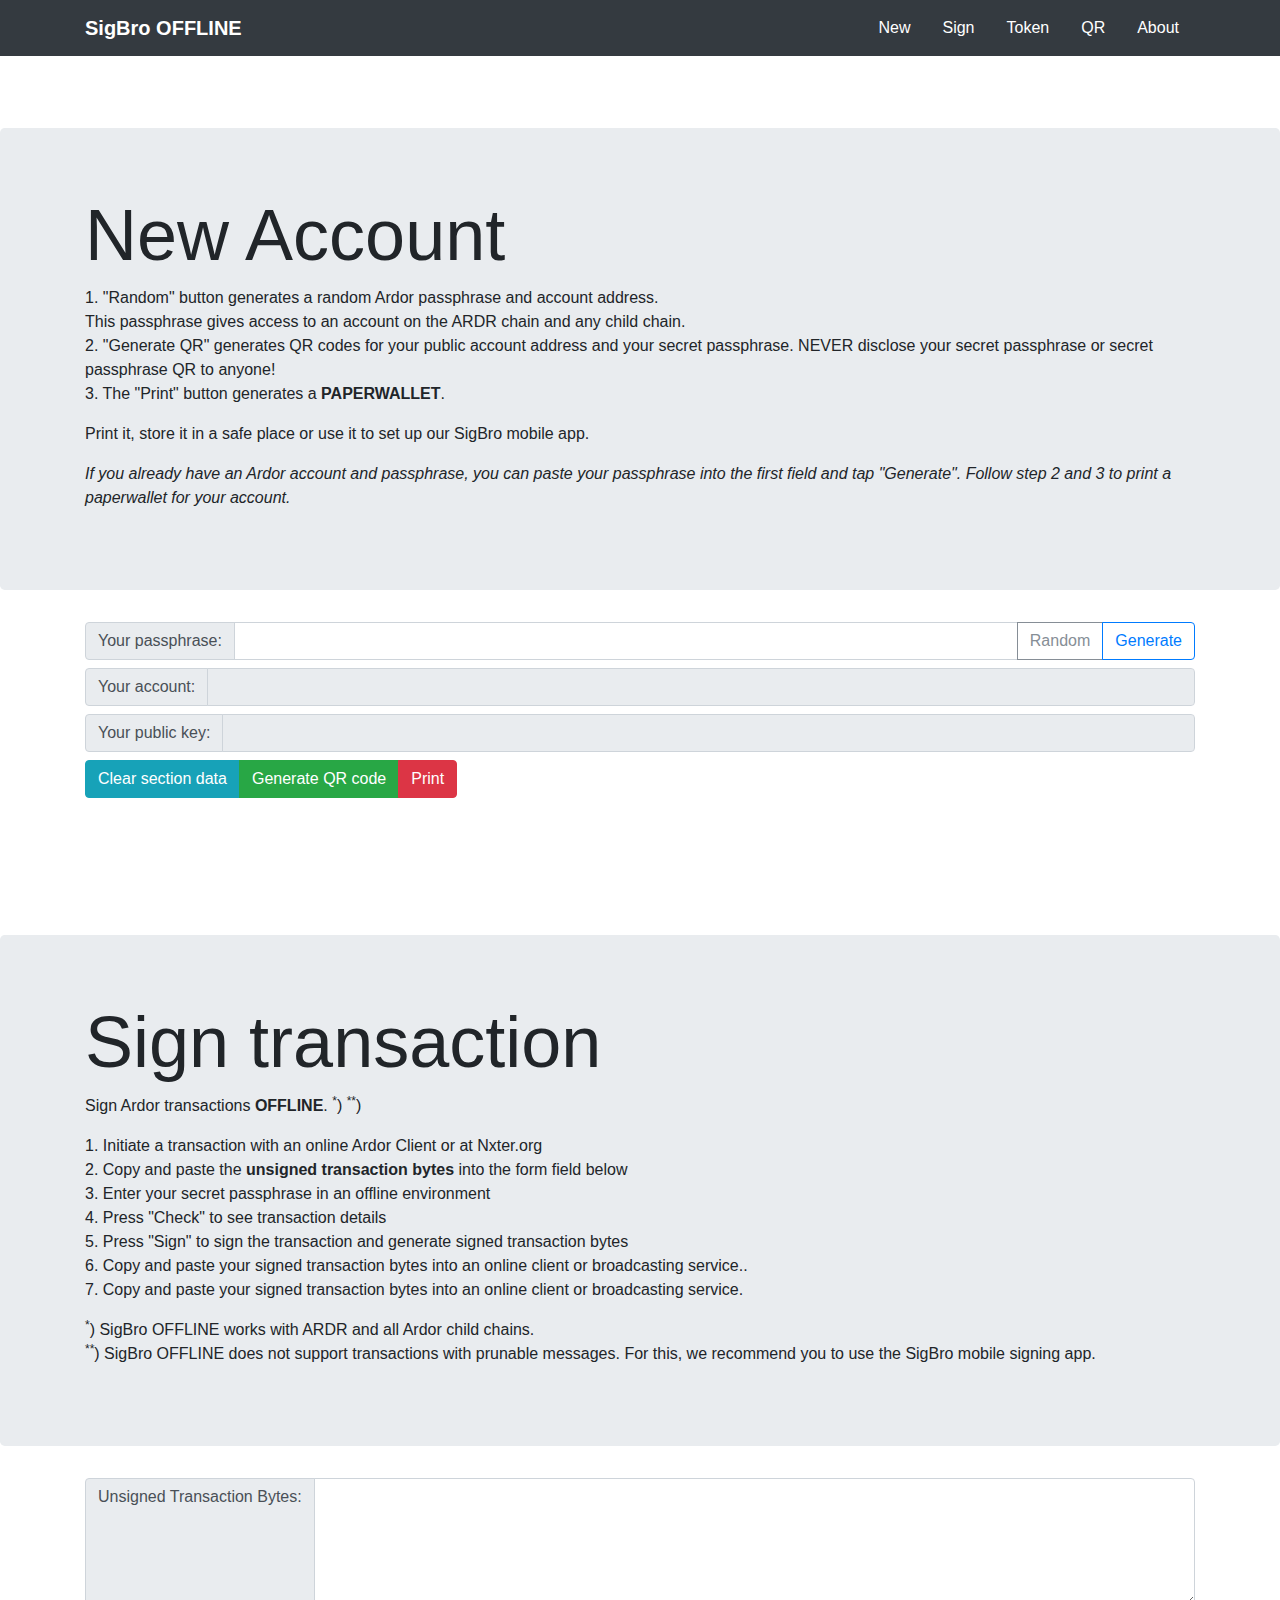
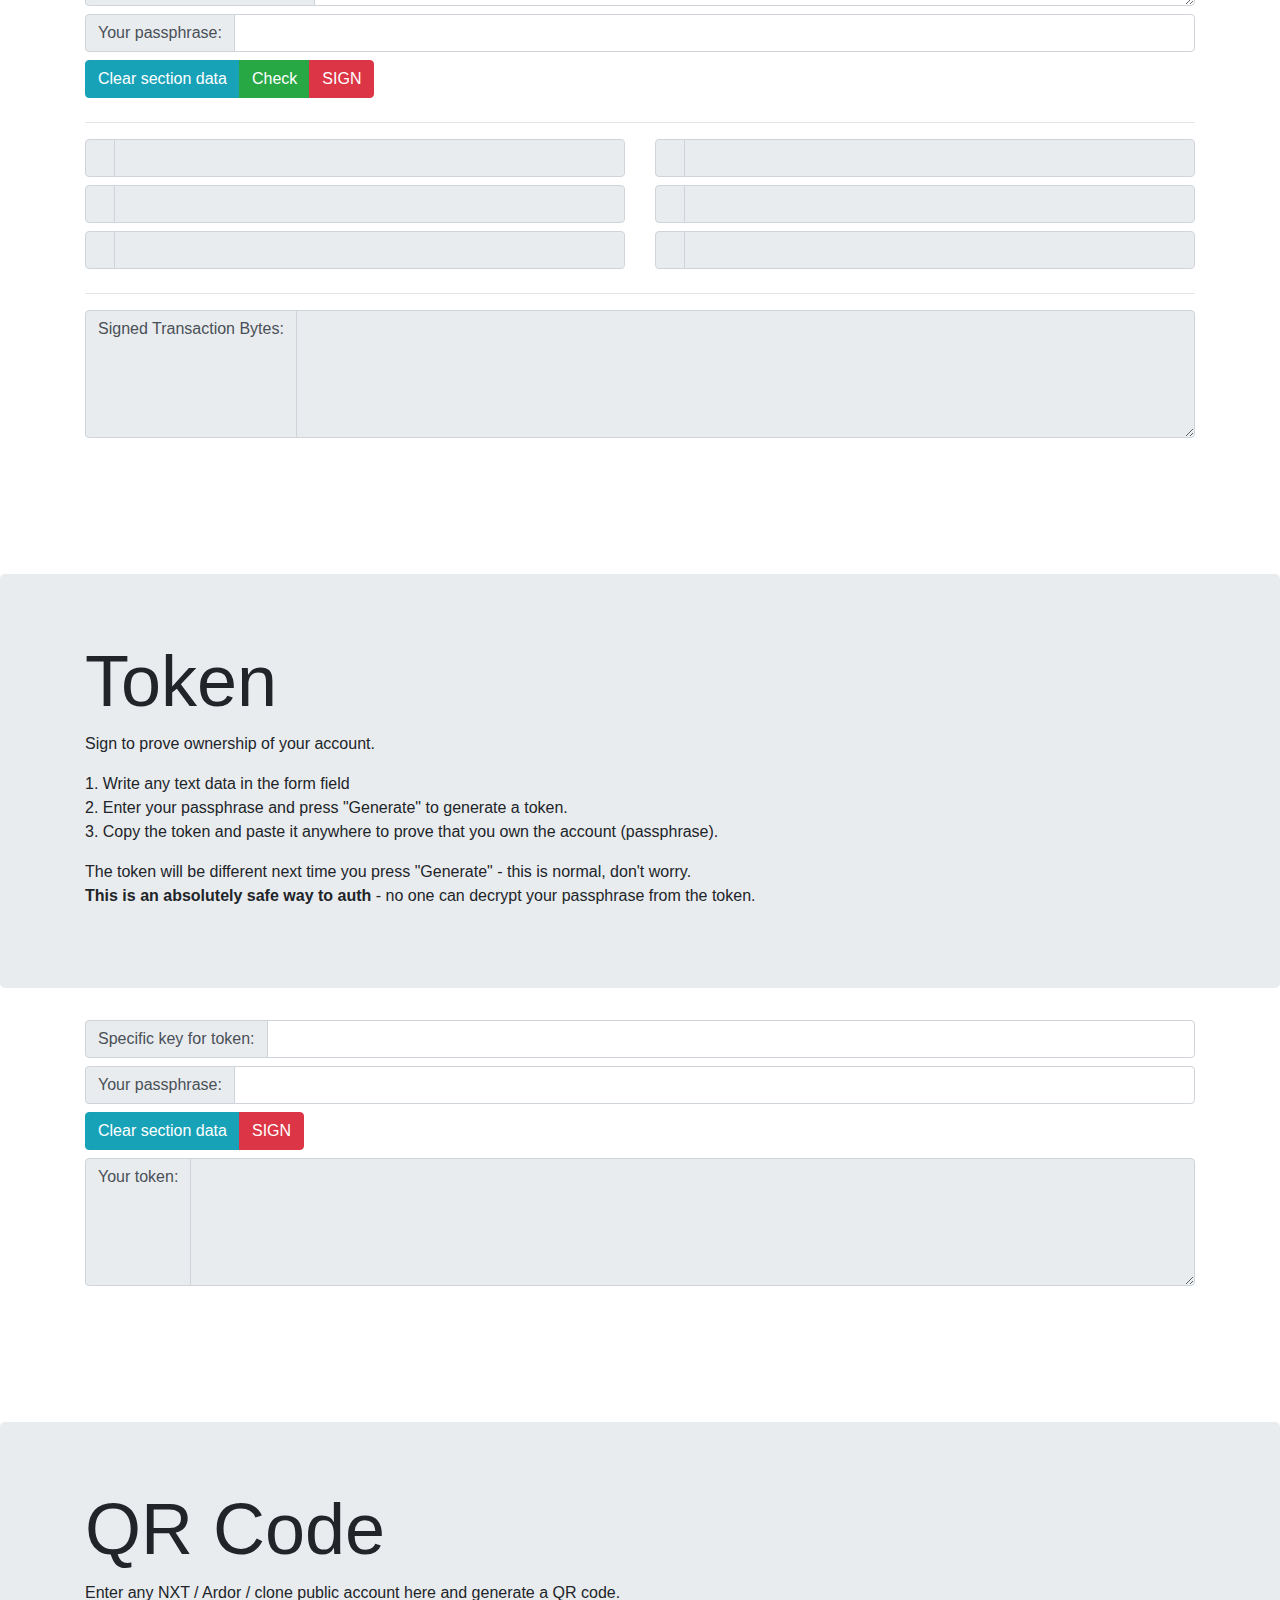
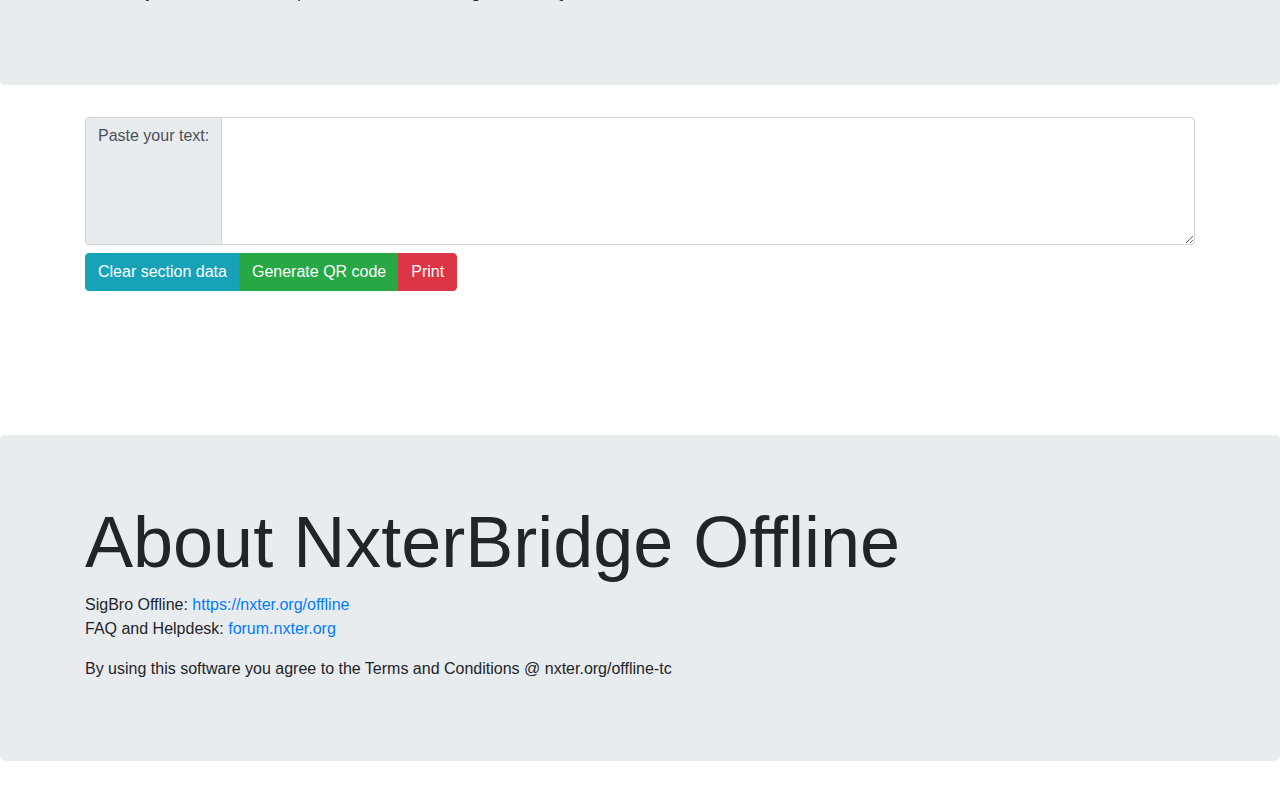
==== ardor.html @ 9130585f "change Title for ardor.html" ====
<html>
<head>
    <meta name="viewport" content="width=device-width, initial-scale=1">
    <meta http-equiv="Content-type" content="text/html; charset=UTF-8">
    <meta name="viewport" content="width=device-width, initial-scale=1">
    <title>SigBro OFFLINE</title>
  </head>
<body>
  <style>/*!
   * Bootstrap v4.0.0-beta.3 (https://getbootstrap.com)
   * Copyright 2011-2017 The Bootstrap Authors
   * Copyright 2011-2017 Twitter, Inc.
   * Licensed under MIT (https://github.com/twbs/bootstrap/blob/master/LICENSE)
   */:root{--blue:#007bff;--indigo:#6610f2;--purple:#6f42c1;--pink:#e83e8c;--red:#dc3545;--orange:#fd7e14;--yellow:#ffc107;--green:#28a745;--teal:#20c997;--cyan:#17a2b8;--white:#fff;--gray:#868e96;--gray-dark:#343a40;--primary:#007bff;--secondary:#868e96;--success:#28a745;--info:#17a2b8;--warning:#ffc107;--danger:#dc3545;--light:#f8f9fa;--dark:#343a40;--breakpoint-xs:0;--breakpoint-sm:576px;--breakpoint-md:768px;--breakpoint-lg:992px;--breakpoint-xl:1200px;--font-family-sans-serif:-apple-system,BlinkMacSystemFont,"Segoe UI",Roboto,"Helvetica Neue",Arial,sans-serif,"Apple Color Emoji","Segoe UI Emoji","Segoe UI Symbol";--font-family-monospace:SFMono-Regular,Menlo,Monaco,Consolas,"Liberation Mono","Courier New",monospace}*,::after,::before{box-sizing:border-box}html{font-family:sans-serif;line-height:1.15;-webkit-text-size-adjust:100%;-ms-text-size-adjust:100%;-ms-overflow-style:scrollbar;-webkit-tap-highlight-color:transparent}@-ms-viewport{width:device-width}article,aside,dialog,figcaption,figure,footer,header,hgroup,main,nav,section{display:block}body{margin:0;font-family:-apple-system,BlinkMacSystemFont,"Segoe UI",Roboto,"Helvetica Neue",Arial,sans-serif,"Apple Color Emoji","Segoe UI Emoji","Segoe UI Symbol";font-size:1rem;font-weight:400;line-height:1.5;color:#212529;text-align:left;background-color:#fff}[tabindex="-1"]:focus{outline:0!important}hr{box-sizing:content-box;height:0;overflow:visible}h1,h2,h3,h4,h5,h6{margin-top:0;margin-bottom:.5rem}p{margin-top:0;margin-bottom:1rem}abbr[data-original-title],abbr[title]{text-decoration:underline;-webkit-text-decoration:underline dotted;text-decoration:underline dotted;cursor:help;border-bottom:0}address{margin-bottom:1rem;font-style:normal;line-height:inherit}dl,ol,ul{margin-top:0;margin-bottom:1rem}ol ol,ol ul,ul ol,ul ul{margin-bottom:0}dt{font-weight:700}dd{margin-bottom:.5rem;margin-left:0}blockquote{margin:0 0 1rem}dfn{font-style:italic}b,strong{font-weight:bolder}small{font-size:80%}sub,sup{position:relative;font-size:75%;line-height:0;vertical-align:baseline}sub{bottom:-.25em}sup{top:-.5em}a{color:#007bff;text-decoration:none;background-color:transparent;-webkit-text-decoration-skip:objects}a:hover{color:#0056b3;text-decoration:underline}a:not([href]):not([tabindex]){color:inherit;text-decoration:none}a:not([href]):not([tabindex]):focus,a:not([href]):not([tabindex]):hover{color:inherit;text-decoration:none}a:not([href]):not([tabindex]):focus{outline:0}code,kbd,pre,samp{font-family:monospace,monospace;font-size:1em}pre{margin-top:0;margin-bottom:1rem;overflow:auto;-ms-overflow-style:scrollbar}figure{margin:0 0 1rem}img{vertical-align:middle;border-style:none}svg:not(:root){overflow:hidden}[role=button],a,area,button,input:not([type=range]),label,select,summary,textarea{-ms-touch-action:manipulation;touch-action:manipulation}table{border-collapse:collapse}caption{padding-top:.75rem;padding-bottom:.75rem;color:#868e96;text-align:left;caption-side:bottom}th{text-align:inherit}label{display:inline-block;margin-bottom:.5rem}button{border-radius:0}button:focus{outline:1px dotted;outline:5px auto -webkit-focus-ring-color}button,input,optgroup,select,textarea{margin:0;font-family:inherit;font-size:inherit;line-height:inherit}button,input{overflow:visible}button,select{text-transform:none}[type=reset],[type=submit],button,html [type=button]{-webkit-appearance:button}[type=button]::-moz-focus-inner,[type=reset]::-moz-focus-inner,[type=submit]::-moz-focus-inner,button::-moz-focus-inner{padding:0;border-style:none}input[type=checkbox],input[type=radio]{box-sizing:border-box;padding:0}input[type=date],input[type=datetime-local],input[type=month],input[type=time]{-webkit-appearance:listbox}textarea{overflow:auto;resize:vertical}fieldset{min-width:0;padding:0;margin:0;border:0}legend{display:block;width:100%;max-width:100%;padding:0;margin-bottom:.5rem;font-size:1.5rem;line-height:inherit;color:inherit;white-space:normal}progress{vertical-align:baseline}[type=number]::-webkit-inner-spin-button,[type=number]::-webkit-outer-spin-button{height:auto}[type=search]{outline-offset:-2px;-webkit-appearance:none}[type=search]::-webkit-search-cancel-button,[type=search]::-webkit-search-decoration{-webkit-appearance:none}::-webkit-file-upload-button{font:inherit;-webkit-appearance:button}output{display:inline-block}summary{display:list-item;cursor:pointer}template{display:none}[hidden]{display:none!important}.h1,.h2,.h3,.h4,.h5,.h6,h1,h2,h3,h4,h5,h6{margin-bottom:.5rem;font-family:inherit;font-weight:500;line-height:1.2;color:inherit}.h1,h1{font-size:2.5rem}.h2,h2{font-size:2rem}.h3,h3{font-size:1.75rem}.h4,h4{font-size:1.5rem}.h5,h5{font-size:1.25rem}.h6,h6{font-size:1rem}.lead{font-size:1.25rem;font-weight:300}.display-1{font-size:6rem;font-weight:300;line-height:1.2}.display-2{font-size:5.5rem;font-weight:300;line-height:1.2}.display-3{font-size:4.5rem;font-weight:300;line-height:1.2}.display-4{font-size:3.5rem;font-weight:300;line-height:1.2}hr{margin-top:1rem;margin-bottom:1rem;border:0;border-top:1px solid rgba(0,0,0,.1)}.small,small{font-size:80%;font-weight:400}.mark,mark{padding:.2em;background-color:#fcf8e3}.list-unstyled{padding-left:0;list-style:none}.list-inline{padding-left:0;list-style:none}.list-inline-item{display:inline-block}.list-inline-item:not(:last-child){margin-right:.5rem}.initialism{font-size:90%;text-transform:uppercase}.blockquote{margin-bottom:1rem;font-size:1.25rem}.blockquote-footer{display:block;font-size:80%;color:#868e96}.blockquote-footer::before{content:"\2014 \00A0"}.img-fluid{max-width:100%;height:auto}.img-thumbnail{padding:.25rem;background-color:#fff;border:1px solid #dee2e6;border-radius:.25rem;max-width:100%;height:auto}.figure{display:inline-block}.figure-img{margin-bottom:.5rem;line-height:1}.figure-caption{font-size:90%;color:#868e96}code,kbd,pre,samp{font-family:SFMono-Regular,Menlo,Monaco,Consolas,"Liberation Mono","Courier New",monospace}code{font-size:87.5%;color:#e83e8c;word-break:break-word}a>code{color:inherit}kbd{padding:.2rem .4rem;font-size:87.5%;color:#fff;background-color:#212529;border-radius:.2rem}kbd kbd{padding:0;font-size:100%;font-weight:700}pre{display:block;font-size:87.5%;color:#212529}pre code{font-size:inherit;color:inherit;word-break:normal}.pre-scrollable{max-height:340px;overflow-y:scroll}.container{width:100%;padding-right:15px;padding-left:15px;margin-right:auto;margin-left:auto}@media (min-width:576px){.container{max-width:540px}}@media (min-width:768px){.container{max-width:720px}}@media (min-width:992px){.container{max-width:960px}}@media (min-width:1200px){.container{max-width:1140px}}.container-fluid{width:100%;padding-right:15px;padding-left:15px;margin-right:auto;margin-left:auto}.row{display:-webkit-box;display:-ms-flexbox;display:flex;-ms-flex-wrap:wrap;flex-wrap:wrap;margin-right:-15px;margin-left:-15px}.no-gutters{margin-right:0;margin-left:0}.no-gutters>.col,.no-gutters>[class*=col-]{padding-right:0;padding-left:0}.col,.col-1,.col-10,.col-11,.col-12,.col-2,.col-3,.col-4,.col-5,.col-6,.col-7,.col-8,.col-9,.col-auto,.col-lg,.col-lg-1,.col-lg-10,.col-lg-11,.col-lg-12,.col-lg-2,.col-lg-3,.col-lg-4,.col-lg-5,.col-lg-6,.col-lg-7,.col-lg-8,.col-lg-9,.col-lg-auto,.col-md,.col-md-1,.col-md-10,.col-md-11,.col-md-12,.col-md-2,.col-md-3,.col-md-4,.col-md-5,.col-md-6,.col-md-7,.col-md-8,.col-md-9,.col-md-auto,.col-sm,.col-sm-1,.col-sm-10,.col-sm-11,.col-sm-12,.col-sm-2,.col-sm-3,.col-sm-4,.col-sm-5,.col-sm-6,.col-sm-7,.col-sm-8,.col-sm-9,.col-sm-auto,.col-xl,.col-xl-1,.col-xl-10,.col-xl-11,.col-xl-12,.col-xl-2,.col-xl-3,.col-xl-4,.col-xl-5,.col-xl-6,.col-xl-7,.col-xl-8,.col-xl-9,.col-xl-auto{position:relative;width:100%;min-height:1px;padding-right:15px;padding-left:15px}.col{-ms-flex-preferred-size:0;flex-basis:0;-webkit-box-flex:1;-ms-flex-positive:1;flex-grow:1;max-width:100%}.col-auto{-webkit-box-flex:0;-ms-flex:0 0 auto;flex:0 0 auto;width:auto;max-width:none}.col-1{-webkit-box-flex:0;-ms-flex:0 0 8.333333%;flex:0 0 8.333333%;max-width:8.333333%}.col-2{-webkit-box-flex:0;-ms-flex:0 0 16.666667%;flex:0 0 16.666667%;max-width:16.666667%}.col-3{-webkit-box-flex:0;-ms-flex:0 0 25%;flex:0 0 25%;max-width:25%}.col-4{-webkit-box-flex:0;-ms-flex:0 0 33.333333%;flex:0 0 33.333333%;max-width:33.333333%}.col-5{-webkit-box-flex:0;-ms-flex:0 0 41.666667%;flex:0 0 41.666667%;max-width:41.666667%}.col-6{-webkit-box-flex:0;-ms-flex:0 0 50%;flex:0 0 50%;max-width:50%}.col-7{-webkit-box-flex:0;-ms-flex:0 0 58.333333%;flex:0 0 58.333333%;max-width:58.333333%}.col-8{-webkit-box-flex:0;-ms-flex:0 0 66.666667%;flex:0 0 66.666667%;max-width:66.666667%}.col-9{-webkit-box-flex:0;-ms-flex:0 0 75%;flex:0 0 75%;max-width:75%}.col-10{-webkit-box-flex:0;-ms-flex:0 0 83.333333%;flex:0 0 83.333333%;max-width:83.333333%}.col-11{-webkit-box-flex:0;-ms-flex:0 0 91.666667%;flex:0 0 91.666667%;max-width:91.666667%}.col-12{-webkit-box-flex:0;-ms-flex:0 0 100%;flex:0 0 100%;max-width:100%}.order-first{-webkit-box-ordinal-group:0;-ms-flex-order:-1;order:-1}.order-1{-webkit-box-ordinal-group:2;-ms-flex-order:1;order:1}.order-2{-webkit-box-ordinal-group:3;-ms-flex-order:2;order:2}.order-3{-webkit-box-ordinal-group:4;-ms-flex-order:3;order:3}.order-4{-webkit-box-ordinal-group:5;-ms-flex-order:4;order:4}.order-5{-webkit-box-ordinal-group:6;-ms-flex-order:5;order:5}.order-6{-webkit-box-ordinal-group:7;-ms-flex-order:6;order:6}.order-7{-webkit-box-ordinal-group:8;-ms-flex-order:7;order:7}.order-8{-webkit-box-ordinal-group:9;-ms-flex-order:8;order:8}.order-9{-webkit-box-ordinal-group:10;-ms-flex-order:9;order:9}.order-10{-webkit-box-ordinal-group:11;-ms-flex-order:10;order:10}.order-11{-webkit-box-ordinal-group:12;-ms-flex-order:11;order:11}.order-12{-webkit-box-ordinal-group:13;-ms-flex-order:12;order:12}.offset-1{margin-left:8.333333%}.offset-2{margin-left:16.666667%}.offset-3{margin-left:25%}.offset-4{margin-left:33.333333%}.offset-5{margin-left:41.666667%}.offset-6{margin-left:50%}.offset-7{margin-left:58.333333%}.offset-8{margin-left:66.666667%}.offset-9{margin-left:75%}.offset-10{margin-left:83.333333%}.offset-11{margin-left:91.666667%}@media (min-width:576px){.col-sm{-ms-flex-preferred-size:0;flex-basis:0;-webkit-box-flex:1;-ms-flex-positive:1;flex-grow:1;max-width:100%}.col-sm-auto{-webkit-box-flex:0;-ms-flex:0 0 auto;flex:0 0 auto;width:auto;max-width:none}.col-sm-1{-webkit-box-flex:0;-ms-flex:0 0 8.333333%;flex:0 0 8.333333%;max-width:8.333333%}.col-sm-2{-webkit-box-flex:0;-ms-flex:0 0 16.666667%;flex:0 0 16.666667%;max-width:16.666667%}.col-sm-3{-webkit-box-flex:0;-ms-flex:0 0 25%;flex:0 0 25%;max-width:25%}.col-sm-4{-webkit-box-flex:0;-ms-flex:0 0 33.333333%;flex:0 0 33.333333%;max-width:33.333333%}.col-sm-5{-webkit-box-flex:0;-ms-flex:0 0 41.666667%;flex:0 0 41.666667%;max-width:41.666667%}.col-sm-6{-webkit-box-flex:0;-ms-flex:0 0 50%;flex:0 0 50%;max-width:50%}.col-sm-7{-webkit-box-flex:0;-ms-flex:0 0 58.333333%;flex:0 0 58.333333%;max-width:58.333333%}.col-sm-8{-webkit-box-flex:0;-ms-flex:0 0 66.666667%;flex:0 0 66.666667%;max-width:66.666667%}.col-sm-9{-webkit-box-flex:0;-ms-flex:0 0 75%;flex:0 0 75%;max-width:75%}.col-sm-10{-webkit-box-flex:0;-ms-flex:0 0 83.333333%;flex:0 0 83.333333%;max-width:83.333333%}.col-sm-11{-webkit-box-flex:0;-ms-flex:0 0 91.666667%;flex:0 0 91.666667%;max-width:91.666667%}.col-sm-12{-webkit-box-flex:0;-ms-flex:0 0 100%;flex:0 0 100%;max-width:100%}.order-sm-first{-webkit-box-ordinal-group:0;-ms-flex-order:-1;order:-1}.order-sm-1{-webkit-box-ordinal-group:2;-ms-flex-order:1;order:1}.order-sm-2{-webkit-box-ordinal-group:3;-ms-flex-order:2;order:2}.order-sm-3{-webkit-box-ordinal-group:4;-ms-flex-order:3;order:3}.order-sm-4{-webkit-box-ordinal-group:5;-ms-flex-order:4;order:4}.order-sm-5{-webkit-box-ordinal-group:6;-ms-flex-order:5;order:5}.order-sm-6{-webkit-box-ordinal-group:7;-ms-flex-order:6;order:6}.order-sm-7{-webkit-box-ordinal-group:8;-ms-flex-order:7;order:7}.order-sm-8{-webkit-box-ordinal-group:9;-ms-flex-order:8;order:8}.order-sm-9{-webkit-box-ordinal-group:10;-ms-flex-order:9;order:9}.order-sm-10{-webkit-box-ordinal-group:11;-ms-flex-order:10;order:10}.order-sm-11{-webkit-box-ordinal-group:12;-ms-flex-order:11;order:11}.order-sm-12{-webkit-box-ordinal-group:13;-ms-flex-order:12;order:12}.offset-sm-0{margin-left:0}.offset-sm-1{margin-left:8.333333%}.offset-sm-2{margin-left:16.666667%}.offset-sm-3{margin-left:25%}.offset-sm-4{margin-left:33.333333%}.offset-sm-5{margin-left:41.666667%}.offset-sm-6{margin-left:50%}.offset-sm-7{margin-left:58.333333%}.offset-sm-8{margin-left:66.666667%}.offset-sm-9{margin-left:75%}.offset-sm-10{margin-left:83.333333%}.offset-sm-11{margin-left:91.666667%}}@media (min-width:768px){.col-md{-ms-flex-preferred-size:0;flex-basis:0;-webkit-box-flex:1;-ms-flex-positive:1;flex-grow:1;max-width:100%}.col-md-auto{-webkit-box-flex:0;-ms-flex:0 0 auto;flex:0 0 auto;width:auto;max-width:none}.col-md-1{-webkit-box-flex:0;-ms-flex:0 0 8.333333%;flex:0 0 8.333333%;max-width:8.333333%}.col-md-2{-webkit-box-flex:0;-ms-flex:0 0 16.666667%;flex:0 0 16.666667%;max-width:16.666667%}.col-md-3{-webkit-box-flex:0;-ms-flex:0 0 25%;flex:0 0 25%;max-width:25%}.col-md-4{-webkit-box-flex:0;-ms-flex:0 0 33.333333%;flex:0 0 33.333333%;max-width:33.333333%}.col-md-5{-webkit-box-flex:0;-ms-flex:0 0 41.666667%;flex:0 0 41.666667%;max-width:41.666667%}.col-md-6{-webkit-box-flex:0;-ms-flex:0 0 50%;flex:0 0 50%;max-width:50%}.col-md-7{-webkit-box-flex:0;-ms-flex:0 0 58.333333%;flex:0 0 58.333333%;max-width:58.333333%}.col-md-8{-webkit-box-flex:0;-ms-flex:0 0 66.666667%;flex:0 0 66.666667%;max-width:66.666667%}.col-md-9{-webkit-box-flex:0;-ms-flex:0 0 75%;flex:0 0 75%;max-width:75%}.col-md-10{-webkit-box-flex:0;-ms-flex:0 0 83.333333%;flex:0 0 83.333333%;max-width:83.333333%}.col-md-11{-webkit-box-flex:0;-ms-flex:0 0 91.666667%;flex:0 0 91.666667%;max-width:91.666667%}.col-md-12{-webkit-box-flex:0;-ms-flex:0 0 100%;flex:0 0 100%;max-width:100%}.order-md-first{-webkit-box-ordinal-group:0;-ms-flex-order:-1;order:-1}.order-md-1{-webkit-box-ordinal-group:2;-ms-flex-order:1;order:1}.order-md-2{-webkit-box-ordinal-group:3;-ms-flex-order:2;order:2}.order-md-3{-webkit-box-ordinal-group:4;-ms-flex-order:3;order:3}.order-md-4{-webkit-box-ordinal-group:5;-ms-flex-order:4;order:4}.order-md-5{-webkit-box-ordinal-group:6;-ms-flex-order:5;order:5}.order-md-6{-webkit-box-ordinal-group:7;-ms-flex-order:6;order:6}.order-md-7{-webkit-box-ordinal-group:8;-ms-flex-order:7;order:7}.order-md-8{-webkit-box-ordinal-group:9;-ms-flex-order:8;order:8}.order-md-9{-webkit-box-ordinal-group:10;-ms-flex-order:9;order:9}.order-md-10{-webkit-box-ordinal-group:11;-ms-flex-order:10;order:10}.order-md-11{-webkit-box-ordinal-group:12;-ms-flex-order:11;order:11}.order-md-12{-webkit-box-ordinal-group:13;-ms-flex-order:12;order:12}.offset-md-0{margin-left:0}.offset-md-1{margin-left:8.333333%}.offset-md-2{margin-left:16.666667%}.offset-md-3{margin-left:25%}.offset-md-4{margin-left:33.333333%}.offset-md-5{margin-left:41.666667%}.offset-md-6{margin-left:50%}.offset-md-7{margin-left:58.333333%}.offset-md-8{margin-left:66.666667%}.offset-md-9{margin-left:75%}.offset-md-10{margin-left:83.333333%}.offset-md-11{margin-left:91.666667%}}@media (min-width:992px){.col-lg{-ms-flex-preferred-size:0;flex-basis:0;-webkit-box-flex:1;-ms-flex-positive:1;flex-grow:1;max-width:100%}.col-lg-auto{-webkit-box-flex:0;-ms-flex:0 0 auto;flex:0 0 auto;width:auto;max-width:none}.col-lg-1{-webkit-box-flex:0;-ms-flex:0 0 8.333333%;flex:0 0 8.333333%;max-width:8.333333%}.col-lg-2{-webkit-box-flex:0;-ms-flex:0 0 16.666667%;flex:0 0 16.666667%;max-width:16.666667%}.col-lg-3{-webkit-box-flex:0;-ms-flex:0 0 25%;flex:0 0 25%;max-width:25%}.col-lg-4{-webkit-box-flex:0;-ms-flex:0 0 33.333333%;flex:0 0 33.333333%;max-width:33.333333%}.col-lg-5{-webkit-box-flex:0;-ms-flex:0 0 41.666667%;flex:0 0 41.666667%;max-width:41.666667%}.col-lg-6{-webkit-box-flex:0;-ms-flex:0 0 50%;flex:0 0 50%;max-width:50%}.col-lg-7{-webkit-box-flex:0;-ms-flex:0 0 58.333333%;flex:0 0 58.333333%;max-width:58.333333%}.col-lg-8{-webkit-box-flex:0;-ms-flex:0 0 66.666667%;flex:0 0 66.666667%;max-width:66.666667%}.col-lg-9{-webkit-box-flex:0;-ms-flex:0 0 75%;flex:0 0 75%;max-width:75%}.col-lg-10{-webkit-box-flex:0;-ms-flex:0 0 83.333333%;flex:0 0 83.333333%;max-width:83.333333%}.col-lg-11{-webkit-box-flex:0;-ms-flex:0 0 91.666667%;flex:0 0 91.666667%;max-width:91.666667%}.col-lg-12{-webkit-box-flex:0;-ms-flex:0 0 100%;flex:0 0 100%;max-width:100%}.order-lg-first{-webkit-box-ordinal-group:0;-ms-flex-order:-1;order:-1}.order-lg-1{-webkit-box-ordinal-group:2;-ms-flex-order:1;order:1}.order-lg-2{-webkit-box-ordinal-group:3;-ms-flex-order:2;order:2}.order-lg-3{-webkit-box-ordinal-group:4;-ms-flex-order:3;order:3}.order-lg-4{-webkit-box-ordinal-group:5;-ms-flex-order:4;order:4}.order-lg-5{-webkit-box-ordinal-group:6;-ms-flex-order:5;order:5}.order-lg-6{-webkit-box-ordinal-group:7;-ms-flex-order:6;order:6}.order-lg-7{-webkit-box-ordinal-group:8;-ms-flex-order:7;order:7}.order-lg-8{-webkit-box-ordinal-group:9;-ms-flex-order:8;order:8}.order-lg-9{-webkit-box-ordinal-group:10;-ms-flex-order:9;order:9}.order-lg-10{-webkit-box-ordinal-group:11;-ms-flex-order:10;order:10}.order-lg-11{-webkit-box-ordinal-group:12;-ms-flex-order:11;order:11}.order-lg-12{-webkit-box-ordinal-group:13;-ms-flex-order:12;order:12}.offset-lg-0{margin-left:0}.offset-lg-1{margin-left:8.333333%}.offset-lg-2{margin-left:16.666667%}.offset-lg-3{margin-left:25%}.offset-lg-4{margin-left:33.333333%}.offset-lg-5{margin-left:41.666667%}.offset-lg-6{margin-left:50%}.offset-lg-7{margin-left:58.333333%}.offset-lg-8{margin-left:66.666667%}.offset-lg-9{margin-left:75%}.offset-lg-10{margin-left:83.333333%}.offset-lg-11{margin-left:91.666667%}}@media (min-width:1200px){.col-xl{-ms-flex-preferred-size:0;flex-basis:0;-webkit-box-flex:1;-ms-flex-positive:1;flex-grow:1;max-width:100%}.col-xl-auto{-webkit-box-flex:0;-ms-flex:0 0 auto;flex:0 0 auto;width:auto;max-width:none}.col-xl-1{-webkit-box-flex:0;-ms-flex:0 0 8.333333%;flex:0 0 8.333333%;max-width:8.333333%}.col-xl-2{-webkit-box-flex:0;-ms-flex:0 0 16.666667%;flex:0 0 16.666667%;max-width:16.666667%}.col-xl-3{-webkit-box-flex:0;-ms-flex:0 0 25%;flex:0 0 25%;max-width:25%}.col-xl-4{-webkit-box-flex:0;-ms-flex:0 0 33.333333%;flex:0 0 33.333333%;max-width:33.333333%}.col-xl-5{-webkit-box-flex:0;-ms-flex:0 0 41.666667%;flex:0 0 41.666667%;max-width:41.666667%}.col-xl-6{-webkit-box-flex:0;-ms-flex:0 0 50%;flex:0 0 50%;max-width:50%}.col-xl-7{-webkit-box-flex:0;-ms-flex:0 0 58.333333%;flex:0 0 58.333333%;max-width:58.333333%}.col-xl-8{-webkit-box-flex:0;-ms-flex:0 0 66.666667%;flex:0 0 66.666667%;max-width:66.666667%}.col-xl-9{-webkit-box-flex:0;-ms-flex:0 0 75%;flex:0 0 75%;max-width:75%}.col-xl-10{-webkit-box-flex:0;-ms-flex:0 0 83.333333%;flex:0 0 83.333333%;max-width:83.333333%}.col-xl-11{-webkit-box-flex:0;-ms-flex:0 0 91.666667%;flex:0 0 91.666667%;max-width:91.666667%}.col-xl-12{-webkit-box-flex:0;-ms-flex:0 0 100%;flex:0 0 100%;max-width:100%}.order-xl-first{-webkit-box-ordinal-group:0;-ms-flex-order:-1;order:-1}.order-xl-1{-webkit-box-ordinal-group:2;-ms-flex-order:1;order:1}.order-xl-2{-webkit-box-ordinal-group:3;-ms-flex-order:2;order:2}.order-xl-3{-webkit-box-ordinal-group:4;-ms-flex-order:3;order:3}.order-xl-4{-webkit-box-ordinal-group:5;-ms-flex-order:4;order:4}.order-xl-5{-webkit-box-ordinal-group:6;-ms-flex-order:5;order:5}.order-xl-6{-webkit-box-ordinal-group:7;-ms-flex-order:6;order:6}.order-xl-7{-webkit-box-ordinal-group:8;-ms-flex-order:7;order:7}.order-xl-8{-webkit-box-ordinal-group:9;-ms-flex-order:8;order:8}.order-xl-9{-webkit-box-ordinal-group:10;-ms-flex-order:9;order:9}.order-xl-10{-webkit-box-ordinal-group:11;-ms-flex-order:10;order:10}.order-xl-11{-webkit-box-ordinal-group:12;-ms-flex-order:11;order:11}.order-xl-12{-webkit-box-ordinal-group:13;-ms-flex-order:12;order:12}.offset-xl-0{margin-left:0}.offset-xl-1{margin-left:8.333333%}.offset-xl-2{margin-left:16.666667%}.offset-xl-3{margin-left:25%}.offset-xl-4{margin-left:33.333333%}.offset-xl-5{margin-left:41.666667%}.offset-xl-6{margin-left:50%}.offset-xl-7{margin-left:58.333333%}.offset-xl-8{margin-left:66.666667%}.offset-xl-9{margin-left:75%}.offset-xl-10{margin-left:83.333333%}.offset-xl-11{margin-left:91.666667%}}.table{width:100%;max-width:100%;margin-bottom:1rem;background-color:transparent}.table td,.table th{padding:.75rem;vertical-align:top;border-top:1px solid #dee2e6}.table thead th{vertical-align:bottom;border-bottom:2px solid #dee2e6}.table tbody+tbody{border-top:2px solid #dee2e6}.table .table{background-color:#fff}.table-sm td,.table-sm th{padding:.3rem}.table-bordered{border:1px solid #dee2e6}.table-bordered td,.table-bordered th{border:1px solid #dee2e6}.table-bordered thead td,.table-bordered thead th{border-bottom-width:2px}.table-striped tbody tr:nth-of-type(odd){background-color:rgba(0,0,0,.05)}.table-hover tbody tr:hover{background-color:rgba(0,0,0,.075)}.table-primary,.table-primary>td,.table-primary>th{background-color:#b8daff}.table-hover .table-primary:hover{background-color:#9fcdff}.table-hover .table-primary:hover>td,.table-hover .table-primary:hover>th{background-color:#9fcdff}.table-secondary,.table-secondary>td,.table-secondary>th{background-color:#dddfe2}.table-hover .table-secondary:hover{background-color:#cfd2d6}.table-hover .table-secondary:hover>td,.table-hover .table-secondary:hover>th{background-color:#cfd2d6}.table-success,.table-success>td,.table-success>th{background-color:#c3e6cb}.table-hover .table-success:hover{background-color:#b1dfbb}.table-hover .table-success:hover>td,.table-hover .table-success:hover>th{background-color:#b1dfbb}.table-info,.table-info>td,.table-info>th{background-color:#bee5eb}.table-hover .table-info:hover{background-color:#abdde5}.table-hover .table-info:hover>td,.table-hover .table-info:hover>th{background-color:#abdde5}.table-warning,.table-warning>td,.table-warning>th{background-color:#ffeeba}.table-hover .table-warning:hover{background-color:#ffe8a1}.table-hover .table-warning:hover>td,.table-hover .table-warning:hover>th{background-color:#ffe8a1}.table-danger,.table-danger>td,.table-danger>th{background-color:#f5c6cb}.table-hover .table-danger:hover{background-color:#f1b0b7}.table-hover .table-danger:hover>td,.table-hover .table-danger:hover>th{background-color:#f1b0b7}.table-light,.table-light>td,.table-light>th{background-color:#fdfdfe}.table-hover .table-light:hover{background-color:#ececf6}.table-hover .table-light:hover>td,.table-hover .table-light:hover>th{background-color:#ececf6}.table-dark,.table-dark>td,.table-dark>th{background-color:#c6c8ca}.table-hover .table-dark:hover{background-color:#b9bbbe}.table-hover .table-dark:hover>td,.table-hover .table-dark:hover>th{background-color:#b9bbbe}.table-active,.table-active>td,.table-active>th{background-color:rgba(0,0,0,.075)}.table-hover .table-active:hover{background-color:rgba(0,0,0,.075)}.table-hover .table-active:hover>td,.table-hover .table-active:hover>th{background-color:rgba(0,0,0,.075)}.table .thead-dark th{color:#fff;background-color:#212529;border-color:#32383e}.table .thead-light th{color:#495057;background-color:#e9ecef;border-color:#dee2e6}.table-dark{color:#fff;background-color:#212529}.table-dark td,.table-dark th,.table-dark thead th{border-color:#32383e}.table-dark.table-bordered{border:0}.table-dark.table-striped tbody tr:nth-of-type(odd){background-color:rgba(255,255,255,.05)}.table-dark.table-hover tbody tr:hover{background-color:rgba(255,255,255,.075)}@media (max-width:575.99px){.table-responsive-sm{display:block;width:100%;overflow-x:auto;-webkit-overflow-scrolling:touch;-ms-overflow-style:-ms-autohiding-scrollbar}.table-responsive-sm>.table-bordered{border:0}}@media (max-width:767.99px){.table-responsive-md{display:block;width:100%;overflow-x:auto;-webkit-overflow-scrolling:touch;-ms-overflow-style:-ms-autohiding-scrollbar}.table-responsive-md>.table-bordered{border:0}}@media (max-width:991.99px){.table-responsive-lg{display:block;width:100%;overflow-x:auto;-webkit-overflow-scrolling:touch;-ms-overflow-style:-ms-autohiding-scrollbar}.table-responsive-lg>.table-bordered{border:0}}@media (max-width:1199.99px){.table-responsive-xl{display:block;width:100%;overflow-x:auto;-webkit-overflow-scrolling:touch;-ms-overflow-style:-ms-autohiding-scrollbar}.table-responsive-xl>.table-bordered{border:0}}.table-responsive{display:block;width:100%;overflow-x:auto;-webkit-overflow-scrolling:touch;-ms-overflow-style:-ms-autohiding-scrollbar}.table-responsive>.table-bordered{border:0}.form-control{display:block;width:100%;padding:.375rem .75rem;font-size:1rem;line-height:1.5;color:#495057;background-color:#fff;background-clip:padding-box;border:1px solid #ced4da;border-radius:.25rem;transition:border-color .15s ease-in-out,box-shadow .15s ease-in-out}.form-control::-ms-expand{background-color:transparent;border:0}.form-control:focus{color:#495057;background-color:#fff;border-color:#80bdff;outline:0;box-shadow:0 0 0 .2rem rgba(0,123,255,.25)}.form-control::-webkit-input-placeholder{color:#868e96;opacity:1}.form-control::-moz-placeholder{color:#868e96;opacity:1}.form-control:-ms-input-placeholder{color:#868e96;opacity:1}.form-control::-ms-input-placeholder{color:#868e96;opacity:1}.form-control::placeholder{color:#868e96;opacity:1}.form-control:disabled,.form-control[readonly]{background-color:#e9ecef;opacity:1}select.form-control:not([size]):not([multiple]){height:calc(2.25rem + 2px)}select.form-control:focus::-ms-value{color:#495057;background-color:#fff}.form-control-file,.form-control-range{display:block;width:100%}.col-form-label{padding-top:calc(.375rem + 1px);padding-bottom:calc(.375rem + 1px);margin-bottom:0;font-size:inherit;line-height:1.5}.col-form-label-lg{padding-top:calc(.5rem + 1px);padding-bottom:calc(.5rem + 1px);font-size:1.25rem;line-height:1.5}.col-form-label-sm{padding-top:calc(.25rem + 1px);padding-bottom:calc(.25rem + 1px);font-size:.875rem;line-height:1.5}.form-control-plaintext{display:block;width:100%;padding-top:.375rem;padding-bottom:.375rem;margin-bottom:0;line-height:1.5;background-color:transparent;border:solid transparent;border-width:1px 0}.form-control-plaintext.form-control-lg,.form-control-plaintext.form-control-sm,.input-group-lg>.form-control-plaintext.form-control,.input-group-lg>.input-group-append>.form-control-plaintext.btn,.input-group-lg>.input-group-append>.form-control-plaintext.input-group-text,.input-group-lg>.input-group-prepend>.form-control-plaintext.btn,.input-group-lg>.input-group-prepend>.form-control-plaintext.input-group-text,.input-group-sm>.form-control-plaintext.form-control,.input-group-sm>.input-group-append>.form-control-plaintext.btn,.input-group-sm>.input-group-append>.form-control-plaintext.input-group-text,.input-group-sm>.input-group-prepend>.form-control-plaintext.btn,.input-group-sm>.input-group-prepend>.form-control-plaintext.input-group-text{padding-right:0;padding-left:0}.form-control-sm,.input-group-sm>.form-control,.input-group-sm>.input-group-append>.btn,.input-group-sm>.input-group-append>.input-group-text,.input-group-sm>.input-group-prepend>.btn,.input-group-sm>.input-group-prepend>.input-group-text{padding:.25rem .5rem;font-size:.875rem;line-height:1.5;border-radius:.2rem}.input-group-sm>.input-group-append>select.btn:not([size]):not([multiple]),.input-group-sm>.input-group-append>select.input-group-text:not([size]):not([multiple]),.input-group-sm>.input-group-prepend>select.btn:not([size]):not([multiple]),.input-group-sm>.input-group-prepend>select.input-group-text:not([size]):not([multiple]),.input-group-sm>select.form-control:not([size]):not([multiple]),select.form-control-sm:not([size]):not([multiple]){height:calc(1.8125rem + 2px)}.form-control-lg,.input-group-lg>.form-control,.input-group-lg>.input-group-append>.btn,.input-group-lg>.input-group-append>.input-group-text,.input-group-lg>.input-group-prepend>.btn,.input-group-lg>.input-group-prepend>.input-group-text{padding:.5rem 1rem;font-size:1.25rem;line-height:1.5;border-radius:.3rem}.input-group-lg>.input-group-append>select.btn:not([size]):not([multiple]),.input-group-lg>.input-group-append>select.input-group-text:not([size]):not([multiple]),.input-group-lg>.input-group-prepend>select.btn:not([size]):not([multiple]),.input-group-lg>.input-group-prepend>select.input-group-text:not([size]):not([multiple]),.input-group-lg>select.form-control:not([size]):not([multiple]),select.form-control-lg:not([size]):not([multiple]){height:calc(2.875rem + 2px)}.form-group{margin-bottom:1rem}.form-text{display:block;margin-top:.25rem}.form-row{display:-webkit-box;display:-ms-flexbox;display:flex;-ms-flex-wrap:wrap;flex-wrap:wrap;margin-right:-5px;margin-left:-5px}.form-row>.col,.form-row>[class*=col-]{padding-right:5px;padding-left:5px}.form-check{position:relative;display:block;padding-left:1.25rem}.form-check-input{position:absolute;margin-top:.3rem;margin-left:-1.25rem}.form-check-input:disabled~.form-check-label{color:#868e96}.form-check-label{margin-bottom:0}.form-check-inline{display:-webkit-inline-box;display:-ms-inline-flexbox;display:inline-flex;-webkit-box-align:center;-ms-flex-align:center;align-items:center;padding-left:0;margin-right:.75rem}.form-check-inline .form-check-input{position:static;margin-top:0;margin-right:.3125rem;margin-left:0}.valid-feedback{display:none;width:100%;margin-top:.25rem;font-size:80%;color:#28a745}.valid-tooltip{position:absolute;top:100%;z-index:5;display:none;width:250px;padding:.5rem;margin-top:.1rem;font-size:.875rem;line-height:1;color:#fff;background-color:rgba(40,167,69,.8);border-radius:.2rem}.custom-select.is-valid,.form-control.is-valid,.was-validated .custom-select:valid,.was-validated .form-control:valid{border-color:#28a745}.custom-select.is-valid:focus,.form-control.is-valid:focus,.was-validated .custom-select:valid:focus,.was-validated .form-control:valid:focus{border-color:#28a745;box-shadow:0 0 0 .2rem rgba(40,167,69,.25)}.custom-select.is-valid~.valid-feedback,.custom-select.is-valid~.valid-tooltip,.form-control.is-valid~.valid-feedback,.form-control.is-valid~.valid-tooltip,.was-validated .custom-select:valid~.valid-feedback,.was-validated .custom-select:valid~.valid-tooltip,.was-validated .form-control:valid~.valid-feedback,.was-validated .form-control:valid~.valid-tooltip{display:block}.form-check-input.is-valid~.form-check-label,.was-validated .form-check-input:valid~.form-check-label{color:#28a745}.custom-control-input.is-valid~.custom-control-label,.was-validated .custom-control-input:valid~.custom-control-label{color:#28a745}.custom-control-input.is-valid~.custom-control-label::before,.was-validated .custom-control-input:valid~.custom-control-label::before{background-color:#71dd8a}.custom-control-input.is-valid~.valid-feedback,.custom-control-input.is-valid~.valid-tooltip,.was-validated .custom-control-input:valid~.valid-feedback,.was-validated .custom-control-input:valid~.valid-tooltip{display:block}.custom-control-input.is-valid:checked~.custom-control-label::before,.was-validated .custom-control-input:valid:checked~.custom-control-label::before{background-color:#34ce57}.custom-control-input.is-valid:focus~.custom-control-label::before,.was-validated .custom-control-input:valid:focus~.custom-control-label::before{box-shadow:0 0 0 1px #fff,0 0 0 .2rem rgba(40,167,69,.25)}.custom-file-input.is-valid~.custom-file-label,.was-validated .custom-file-input:valid~.custom-file-label{border-color:#28a745}.custom-file-input.is-valid~.custom-file-label::before,.was-validated .custom-file-input:valid~.custom-file-label::before{border-color:inherit}.custom-file-input.is-valid~.valid-feedback,.custom-file-input.is-valid~.valid-tooltip,.was-validated .custom-file-input:valid~.valid-feedback,.was-validated .custom-file-input:valid~.valid-tooltip{display:block}.custom-file-input.is-valid:focus~.custom-file-label,.was-validated .custom-file-input:valid:focus~.custom-file-label{box-shadow:0 0 0 .2rem rgba(40,167,69,.25)}.invalid-feedback{display:none;width:100%;margin-top:.25rem;font-size:80%;color:#dc3545}.invalid-tooltip{position:absolute;top:100%;z-index:5;display:none;width:250px;padding:.5rem;margin-top:.1rem;font-size:.875rem;line-height:1;color:#fff;background-color:rgba(220,53,69,.8);border-radius:.2rem}.custom-select.is-invalid,.form-control.is-invalid,.was-validated .custom-select:invalid,.was-validated .form-control:invalid{border-color:#dc3545}.custom-select.is-invalid:focus,.form-control.is-invalid:focus,.was-validated .custom-select:invalid:focus,.was-validated .form-control:invalid:focus{border-color:#dc3545;box-shadow:0 0 0 .2rem rgba(220,53,69,.25)}.custom-select.is-invalid~.invalid-feedback,.custom-select.is-invalid~.invalid-tooltip,.form-control.is-invalid~.invalid-feedback,.form-control.is-invalid~.invalid-tooltip,.was-validated .custom-select:invalid~.invalid-feedback,.was-validated .custom-select:invalid~.invalid-tooltip,.was-validated .form-control:invalid~.invalid-feedback,.was-validated .form-control:invalid~.invalid-tooltip{display:block}.form-check-input.is-invalid~.form-check-label,.was-validated .form-check-input:invalid~.form-check-label{color:#dc3545}.custom-control-input.is-invalid~.custom-control-label,.was-validated .custom-control-input:invalid~.custom-control-label{color:#dc3545}.custom-control-input.is-invalid~.custom-control-label::before,.was-validated .custom-control-input:invalid~.custom-control-label::before{background-color:#efa2a9}.custom-control-input.is-invalid~.invalid-feedback,.custom-control-input.is-invalid~.invalid-tooltip,.was-validated .custom-control-input:invalid~.invalid-feedback,.was-validated .custom-control-input:invalid~.invalid-tooltip{display:block}.custom-control-input.is-invalid:checked~.custom-control-label::before,.was-validated .custom-control-input:invalid:checked~.custom-control-label::before{background-color:#e4606d}.custom-control-input.is-invalid:focus~.custom-control-label::before,.was-validated .custom-control-input:invalid:focus~.custom-control-label::before{box-shadow:0 0 0 1px #fff,0 0 0 .2rem rgba(220,53,69,.25)}.custom-file-input.is-invalid~.custom-file-label,.was-validated .custom-file-input:invalid~.custom-file-label{border-color:#dc3545}.custom-file-input.is-invalid~.custom-file-label::before,.was-validated .custom-file-input:invalid~.custom-file-label::before{border-color:inherit}.custom-file-input.is-invalid~.invalid-feedback,.custom-file-input.is-invalid~.invalid-tooltip,.was-validated .custom-file-input:invalid~.invalid-feedback,.was-validated .custom-file-input:invalid~.invalid-tooltip{display:block}.custom-file-input.is-invalid:focus~.custom-file-label,.was-validated .custom-file-input:invalid:focus~.custom-file-label{box-shadow:0 0 0 .2rem rgba(220,53,69,.25)}.form-inline{display:-webkit-box;display:-ms-flexbox;display:flex;-webkit-box-orient:horizontal;-webkit-box-direction:normal;-ms-flex-flow:row wrap;flex-flow:row wrap;-webkit-box-align:center;-ms-flex-align:center;align-items:center}.form-inline .form-check{width:100%}@media (min-width:576px){.form-inline label{display:-webkit-box;display:-ms-flexbox;display:flex;-webkit-box-align:center;-ms-flex-align:center;align-items:center;-webkit-box-pack:center;-ms-flex-pack:center;justify-content:center;margin-bottom:0}.form-inline .form-group{display:-webkit-box;display:-ms-flexbox;display:flex;-webkit-box-flex:0;-ms-flex:0 0 auto;flex:0 0 auto;-webkit-box-orient:horizontal;-webkit-box-direction:normal;-ms-flex-flow:row wrap;flex-flow:row wrap;-webkit-box-align:center;-ms-flex-align:center;align-items:center;margin-bottom:0}.form-inline .form-control{display:inline-block;width:auto;vertical-align:middle}.form-inline .form-control-plaintext{display:inline-block}.form-inline .input-group{width:auto}.form-inline .form-check{display:-webkit-box;display:-ms-flexbox;display:flex;-webkit-box-align:center;-ms-flex-align:center;align-items:center;-webkit-box-pack:center;-ms-flex-pack:center;justify-content:center;width:auto;padding-left:0}.form-inline .form-check-input{position:relative;margin-top:0;margin-right:.25rem;margin-left:0}.form-inline .custom-control{-webkit-box-align:center;-ms-flex-align:center;align-items:center;-webkit-box-pack:center;-ms-flex-pack:center;justify-content:center}.form-inline .custom-control-label{margin-bottom:0}}.btn{display:inline-block;font-weight:400;text-align:center;white-space:nowrap;vertical-align:middle;-webkit-user-select:none;-moz-user-select:none;-ms-user-select:none;user-select:none;border:1px solid transparent;padding:.375rem .75rem;font-size:1rem;line-height:1.5;border-radius:.25rem;transition:color .15s ease-in-out,background-color .15s ease-in-out,border-color .15s ease-in-out,box-shadow .15s ease-in-out}.btn:focus,.btn:hover{text-decoration:none}.btn.focus,.btn:focus{outline:0;box-shadow:0 0 0 .2rem rgba(0,123,255,.25)}.btn.disabled,.btn:disabled{opacity:.65}.btn:not([disabled]):not(.disabled){cursor:pointer}.btn:not([disabled]):not(.disabled).active,.btn:not([disabled]):not(.disabled):active{background-image:none}a.btn.disabled,fieldset[disabled] a.btn{pointer-events:none}.btn-primary{color:#fff;background-color:#007bff;border-color:#007bff}.btn-primary:hover{color:#fff;background-color:#0069d9;border-color:#0062cc}.btn-primary.focus,.btn-primary:focus{box-shadow:0 0 0 .2rem rgba(0,123,255,.5)}.btn-primary.disabled,.btn-primary:disabled{background-color:#007bff;border-color:#007bff}.btn-primary:not([disabled]):not(.disabled).active,.btn-primary:not([disabled]):not(.disabled):active,.show>.btn-primary.dropdown-toggle{color:#fff;background-color:#0062cc;border-color:#005cbf}.btn-primary:not([disabled]):not(.disabled).active:focus,.btn-primary:not([disabled]):not(.disabled):active:focus,.show>.btn-primary.dropdown-toggle:focus{box-shadow:0 0 0 .2rem rgba(0,123,255,.5)}.btn-secondary{color:#fff;background-color:#868e96;border-color:#868e96}.btn-secondary:hover{color:#fff;background-color:#727b84;border-color:#6c757d}.btn-secondary.focus,.btn-secondary:focus{box-shadow:0 0 0 .2rem rgba(134,142,150,.5)}.btn-secondary.disabled,.btn-secondary:disabled{background-color:#868e96;border-color:#868e96}.btn-secondary:not([disabled]):not(.disabled).active,.btn-secondary:not([disabled]):not(.disabled):active,.show>.btn-secondary.dropdown-toggle{color:#fff;background-color:#6c757d;border-color:#666e76}.btn-secondary:not([disabled]):not(.disabled).active:focus,.btn-secondary:not([disabled]):not(.disabled):active:focus,.show>.btn-secondary.dropdown-toggle:focus{box-shadow:0 0 0 .2rem rgba(134,142,150,.5)}.btn-success{color:#fff;background-color:#28a745;border-color:#28a745}.btn-success:hover{color:#fff;background-color:#218838;border-color:#1e7e34}.btn-success.focus,.btn-success:focus{box-shadow:0 0 0 .2rem rgba(40,167,69,.5)}.btn-success.disabled,.btn-success:disabled{background-color:#28a745;border-color:#28a745}.btn-success:not([disabled]):not(.disabled).active,.btn-success:not([disabled]):not(.disabled):active,.show>.btn-success.dropdown-toggle{color:#fff;background-color:#1e7e34;border-color:#1c7430}.btn-success:not([disabled]):not(.disabled).active:focus,.btn-success:not([disabled]):not(.disabled):active:focus,.show>.btn-success.dropdown-toggle:focus{box-shadow:0 0 0 .2rem rgba(40,167,69,.5)}.btn-info{color:#fff;background-color:#17a2b8;border-color:#17a2b8}.btn-info:hover{color:#fff;background-color:#138496;border-color:#117a8b}.btn-info.focus,.btn-info:focus{box-shadow:0 0 0 .2rem rgba(23,162,184,.5)}.btn-info.disabled,.btn-info:disabled{background-color:#17a2b8;border-color:#17a2b8}.btn-info:not([disabled]):not(.disabled).active,.btn-info:not([disabled]):not(.disabled):active,.show>.btn-info.dropdown-toggle{color:#fff;background-color:#117a8b;border-color:#10707f}.btn-info:not([disabled]):not(.disabled).active:focus,.btn-info:not([disabled]):not(.disabled):active:focus,.show>.btn-info.dropdown-toggle:focus{box-shadow:0 0 0 .2rem rgba(23,162,184,.5)}.btn-warning{color:#212529;background-color:#ffc107;border-color:#ffc107}.btn-warning:hover{color:#212529;background-color:#e0a800;border-color:#d39e00}.btn-warning.focus,.btn-warning:focus{box-shadow:0 0 0 .2rem rgba(255,193,7,.5)}.btn-warning.disabled,.btn-warning:disabled{background-color:#ffc107;border-color:#ffc107}.btn-warning:not([disabled]):not(.disabled).active,.btn-warning:not([disabled]):not(.disabled):active,.show>.btn-warning.dropdown-toggle{color:#212529;background-color:#d39e00;border-color:#c69500}.btn-warning:not([disabled]):not(.disabled).active:focus,.btn-warning:not([disabled]):not(.disabled):active:focus,.show>.btn-warning.dropdown-toggle:focus{box-shadow:0 0 0 .2rem rgba(255,193,7,.5)}.btn-danger{color:#fff;background-color:#dc3545;border-color:#dc3545}.btn-danger:hover{color:#fff;background-color:#c82333;border-color:#bd2130}.btn-danger.focus,.btn-danger:focus{box-shadow:0 0 0 .2rem rgba(220,53,69,.5)}.btn-danger.disabled,.btn-danger:disabled{background-color:#dc3545;border-color:#dc3545}.btn-danger:not([disabled]):not(.disabled).active,.btn-danger:not([disabled]):not(.disabled):active,.show>.btn-danger.dropdown-toggle{color:#fff;background-color:#bd2130;border-color:#b21f2d}.btn-danger:not([disabled]):not(.disabled).active:focus,.btn-danger:not([disabled]):not(.disabled):active:focus,.show>.btn-danger.dropdown-toggle:focus{box-shadow:0 0 0 .2rem rgba(220,53,69,.5)}.btn-light{color:#212529;background-color:#f8f9fa;border-color:#f8f9fa}.btn-light:hover{color:#212529;background-color:#e2e6ea;border-color:#dae0e5}.btn-light.focus,.btn-light:focus{box-shadow:0 0 0 .2rem rgba(248,249,250,.5)}.btn-light.disabled,.btn-light:disabled{background-color:#f8f9fa;border-color:#f8f9fa}.btn-light:not([disabled]):not(.disabled).active,.btn-light:not([disabled]):not(.disabled):active,.show>.btn-light.dropdown-toggle{color:#212529;background-color:#dae0e5;border-color:#d3d9df}.btn-light:not([disabled]):not(.disabled).active:focus,.btn-light:not([disabled]):not(.disabled):active:focus,.show>.btn-light.dropdown-toggle:focus{box-shadow:0 0 0 .2rem rgba(248,249,250,.5)}.btn-dark{color:#fff;background-color:#343a40;border-color:#343a40}.btn-dark:hover{color:#fff;background-color:#23272b;border-color:#1d2124}.btn-dark.focus,.btn-dark:focus{box-shadow:0 0 0 .2rem rgba(52,58,64,.5)}.btn-dark.disabled,.btn-dark:disabled{background-color:#343a40;border-color:#343a40}.btn-dark:not([disabled]):not(.disabled).active,.btn-dark:not([disabled]):not(.disabled):active,.show>.btn-dark.dropdown-toggle{color:#fff;background-color:#1d2124;border-color:#171a1d}.btn-dark:not([disabled]):not(.disabled).active:focus,.btn-dark:not([disabled]):not(.disabled):active:focus,.show>.btn-dark.dropdown-toggle:focus{box-shadow:0 0 0 .2rem rgba(52,58,64,.5)}.btn-outline-primary{color:#007bff;background-color:transparent;background-image:none;border-color:#007bff}.btn-outline-primary:hover{color:#fff;background-color:#007bff;border-color:#007bff}.btn-outline-primary.focus,.btn-outline-primary:focus{box-shadow:0 0 0 .2rem rgba(0,123,255,.5)}.btn-outline-primary.disabled,.btn-outline-primary:disabled{color:#007bff;background-color:transparent}.btn-outline-primary:not([disabled]):not(.disabled).active,.btn-outline-primary:not([disabled]):not(.disabled):active,.show>.btn-outline-primary.dropdown-toggle{color:#212529;background-color:#007bff;border-color:#007bff;box-shadow:0 0 0 .2rem rgba(0,123,255,.5)}.btn-outline-secondary{color:#868e96;background-color:transparent;background-image:none;border-color:#868e96}.btn-outline-secondary:hover{color:#fff;background-color:#868e96;border-color:#868e96}.btn-outline-secondary.focus,.btn-outline-secondary:focus{box-shadow:0 0 0 .2rem rgba(134,142,150,.5)}.btn-outline-secondary.disabled,.btn-outline-secondary:disabled{color:#868e96;background-color:transparent}.btn-outline-secondary:not([disabled]):not(.disabled).active,.btn-outline-secondary:not([disabled]):not(.disabled):active,.show>.btn-outline-secondary.dropdown-toggle{color:#212529;background-color:#868e96;border-color:#868e96;box-shadow:0 0 0 .2rem rgba(134,142,150,.5)}.btn-outline-success{color:#28a745;background-color:transparent;background-image:none;border-color:#28a745}.btn-outline-success:hover{color:#fff;background-color:#28a745;border-color:#28a745}.btn-outline-success.focus,.btn-outline-success:focus{box-shadow:0 0 0 .2rem rgba(40,167,69,.5)}.btn-outline-success.disabled,.btn-outline-success:disabled{color:#28a745;background-color:transparent}.btn-outline-success:not([disabled]):not(.disabled).active,.btn-outline-success:not([disabled]):not(.disabled):active,.show>.btn-outline-success.dropdown-toggle{color:#212529;background-color:#28a745;border-color:#28a745;box-shadow:0 0 0 .2rem rgba(40,167,69,.5)}.btn-outline-info{color:#17a2b8;background-color:transparent;background-image:none;border-color:#17a2b8}.btn-outline-info:hover{color:#fff;background-color:#17a2b8;border-color:#17a2b8}.btn-outline-info.focus,.btn-outline-info:focus{box-shadow:0 0 0 .2rem rgba(23,162,184,.5)}.btn-outline-info.disabled,.btn-outline-info:disabled{color:#17a2b8;background-color:transparent}.btn-outline-info:not([disabled]):not(.disabled).active,.btn-outline-info:not([disabled]):not(.disabled):active,.show>.btn-outline-info.dropdown-toggle{color:#212529;background-color:#17a2b8;border-color:#17a2b8;box-shadow:0 0 0 .2rem rgba(23,162,184,.5)}.btn-outline-warning{color:#ffc107;background-color:transparent;background-image:none;border-color:#ffc107}.btn-outline-warning:hover{color:#212529;background-color:#ffc107;border-color:#ffc107}.btn-outline-warning.focus,.btn-outline-warning:focus{box-shadow:0 0 0 .2rem rgba(255,193,7,.5)}.btn-outline-warning.disabled,.btn-outline-warning:disabled{color:#ffc107;background-color:transparent}.btn-outline-warning:not([disabled]):not(.disabled).active,.btn-outline-warning:not([disabled]):not(.disabled):active,.show>.btn-outline-warning.dropdown-toggle{color:#212529;background-color:#ffc107;border-color:#ffc107;box-shadow:0 0 0 .2rem rgba(255,193,7,.5)}.btn-outline-danger{color:#dc3545;background-color:transparent;background-image:none;border-color:#dc3545}.btn-outline-danger:hover{color:#fff;background-color:#dc3545;border-color:#dc3545}.btn-outline-danger.focus,.btn-outline-danger:focus{box-shadow:0 0 0 .2rem rgba(220,53,69,.5)}.btn-outline-danger.disabled,.btn-outline-danger:disabled{color:#dc3545;background-color:transparent}.btn-outline-danger:not([disabled]):not(.disabled).active,.btn-outline-danger:not([disabled]):not(.disabled):active,.show>.btn-outline-danger.dropdown-toggle{color:#212529;background-color:#dc3545;border-color:#dc3545;box-shadow:0 0 0 .2rem rgba(220,53,69,.5)}.btn-outline-light{color:#f8f9fa;background-color:transparent;background-image:none;border-color:#f8f9fa}.btn-outline-light:hover{color:#212529;background-color:#f8f9fa;border-color:#f8f9fa}.btn-outline-light.focus,.btn-outline-light:focus{box-shadow:0 0 0 .2rem rgba(248,249,250,.5)}.btn-outline-light.disabled,.btn-outline-light:disabled{color:#f8f9fa;background-color:transparent}.btn-outline-light:not([disabled]):not(.disabled).active,.btn-outline-light:not([disabled]):not(.disabled):active,.show>.btn-outline-light.dropdown-toggle{color:#fff;background-color:#f8f9fa;border-color:#f8f9fa;box-shadow:0 0 0 .2rem rgba(248,249,250,.5)}.btn-outline-dark{color:#343a40;background-color:transparent;background-image:none;border-color:#343a40}.btn-outline-dark:hover{color:#fff;background-color:#343a40;border-color:#343a40}.btn-outline-dark.focus,.btn-outline-dark:focus{box-shadow:0 0 0 .2rem rgba(52,58,64,.5)}.btn-outline-dark.disabled,.btn-outline-dark:disabled{color:#343a40;background-color:transparent}.btn-outline-dark:not([disabled]):not(.disabled).active,.btn-outline-dark:not([disabled]):not(.disabled):active,.show>.btn-outline-dark.dropdown-toggle{color:#212529;background-color:#343a40;border-color:#343a40;box-shadow:0 0 0 .2rem rgba(52,58,64,.5)}.btn-link{font-weight:400;color:#007bff;background-color:transparent}.btn-link:hover{color:#0056b3;text-decoration:underline;background-color:transparent;border-color:transparent}.btn-link.focus,.btn-link:focus{text-decoration:underline;border-color:transparent;box-shadow:none}.btn-link.disabled,.btn-link:disabled{color:#868e96}.btn-group-lg>.btn,.btn-lg{padding:.5rem 1rem;font-size:1.25rem;line-height:1.5;border-radius:.3rem}.btn-group-sm>.btn,.btn-sm{padding:.25rem .5rem;font-size:.875rem;line-height:1.5;border-radius:.2rem}.btn-block{display:block;width:100%}.btn-block+.btn-block{margin-top:.5rem}input[type=button].btn-block,input[type=reset].btn-block,input[type=submit].btn-block{width:100%}.fade{opacity:0;transition:opacity .15s linear}.fade.show{opacity:1}.collapse{display:none}.collapse.show{display:block}tr.collapse.show{display:table-row}tbody.collapse.show{display:table-row-group}.collapsing{position:relative;height:0;overflow:hidden;transition:height .35s ease}.dropdown,.dropup{position:relative}.dropdown-toggle::after{display:inline-block;width:0;height:0;margin-left:.255em;vertical-align:.255em;content:"";border-top:.3em solid;border-right:.3em solid transparent;border-bottom:0;border-left:.3em solid transparent}.dropdown-toggle:empty::after{margin-left:0}.dropdown-menu{position:absolute;top:100%;left:0;z-index:1000;display:none;float:left;min-width:10rem;padding:.5rem 0;margin:.125rem 0 0;font-size:1rem;color:#212529;text-align:left;list-style:none;background-color:#fff;background-clip:padding-box;border:1px solid rgba(0,0,0,.15);border-radius:.25rem}.dropup .dropdown-menu{margin-top:0;margin-bottom:.125rem}.dropup .dropdown-toggle::after{display:inline-block;width:0;height:0;margin-left:.255em;vertical-align:.255em;content:"";border-top:0;border-right:.3em solid transparent;border-bottom:.3em solid;border-left:.3em solid transparent}.dropup .dropdown-toggle:empty::after{margin-left:0}.dropright .dropdown-menu{margin-top:0;margin-left:.125rem}.dropright .dropdown-toggle::after{display:inline-block;width:0;height:0;margin-left:.255em;vertical-align:.255em;content:"";border-top:.3em solid transparent;border-bottom:.3em solid transparent;border-left:.3em solid}.dropright .dropdown-toggle:empty::after{margin-left:0}.dropright .dropdown-toggle::after{vertical-align:0}.dropleft .dropdown-menu{margin-top:0;margin-right:.125rem}.dropleft .dropdown-toggle::after{display:inline-block;width:0;height:0;margin-left:.255em;vertical-align:.255em;content:""}.dropleft .dropdown-toggle::after{display:none}.dropleft .dropdown-toggle::before{display:inline-block;width:0;height:0;margin-right:.255em;vertical-align:.255em;content:"";border-top:.3em solid transparent;border-right:.3em solid;border-bottom:.3em solid transparent}.dropleft .dropdown-toggle:empty::after{margin-left:0}.dropleft .dropdown-toggle::before{vertical-align:0}.dropdown-divider{height:0;margin:.5rem 0;overflow:hidden;border-top:1px solid #e9ecef}.dropdown-item{display:block;width:100%;padding:.25rem 1.5rem;clear:both;font-weight:400;color:#212529;text-align:inherit;white-space:nowrap;background-color:transparent;border:0}.dropdown-item:focus,.dropdown-item:hover{color:#16181b;text-decoration:none;background-color:#f8f9fa}.dropdown-item.active,.dropdown-item:active{color:#fff;text-decoration:none;background-color:#007bff}.dropdown-item.disabled,.dropdown-item:disabled{color:#868e96;background-color:transparent}.dropdown-menu.show{display:block}.dropdown-header{display:block;padding:.5rem 1.5rem;margin-bottom:0;font-size:.875rem;color:#868e96;white-space:nowrap}.btn-group,.btn-group-vertical{position:relative;display:-webkit-inline-box;display:-ms-inline-flexbox;display:inline-flex;vertical-align:middle}.btn-group-vertical>.btn,.btn-group>.btn{position:relative;-webkit-box-flex:0;-ms-flex:0 1 auto;flex:0 1 auto}.btn-group-vertical>.btn:hover,.btn-group>.btn:hover{z-index:1}.btn-group-vertical>.btn.active,.btn-group-vertical>.btn:active,.btn-group-vertical>.btn:focus,.btn-group>.btn.active,.btn-group>.btn:active,.btn-group>.btn:focus{z-index:1}.btn-group .btn+.btn,.btn-group .btn+.btn-group,.btn-group .btn-group+.btn,.btn-group .btn-group+.btn-group,.btn-group-vertical .btn+.btn,.btn-group-vertical .btn+.btn-group,.btn-group-vertical .btn-group+.btn,.btn-group-vertical .btn-group+.btn-group{margin-left:-1px}.btn-toolbar{display:-webkit-box;display:-ms-flexbox;display:flex;-ms-flex-wrap:wrap;flex-wrap:wrap;-webkit-box-pack:start;-ms-flex-pack:start;justify-content:flex-start}.btn-toolbar .input-group{width:auto}.btn-group>.btn:first-child{margin-left:0}.btn-group>.btn-group:not(:last-child)>.btn,.btn-group>.btn:not(:last-child):not(.dropdown-toggle){border-top-right-radius:0;border-bottom-right-radius:0}.btn-group>.btn-group:not(:first-child)>.btn,.btn-group>.btn:not(:first-child){border-top-left-radius:0;border-bottom-left-radius:0}.dropdown-toggle-split{padding-right:.5625rem;padding-left:.5625rem}.dropdown-toggle-split::after{margin-left:0}.btn-group-sm>.btn+.dropdown-toggle-split,.btn-sm+.dropdown-toggle-split{padding-right:.375rem;padding-left:.375rem}.btn-group-lg>.btn+.dropdown-toggle-split,.btn-lg+.dropdown-toggle-split{padding-right:.75rem;padding-left:.75rem}.btn-group-vertical{-webkit-box-orient:vertical;-webkit-box-direction:normal;-ms-flex-direction:column;flex-direction:column;-webkit-box-align:start;-ms-flex-align:start;align-items:flex-start;-webkit-box-pack:center;-ms-flex-pack:center;justify-content:center}.btn-group-vertical .btn,.btn-group-vertical .btn-group{width:100%}.btn-group-vertical>.btn+.btn,.btn-group-vertical>.btn+.btn-group,.btn-group-vertical>.btn-group+.btn,.btn-group-vertical>.btn-group+.btn-group{margin-top:-1px;margin-left:0}.btn-group-vertical>.btn-group:not(:last-child)>.btn,.btn-group-vertical>.btn:not(:last-child):not(.dropdown-toggle){border-bottom-right-radius:0;border-bottom-left-radius:0}.btn-group-vertical>.btn-group:not(:first-child)>.btn,.btn-group-vertical>.btn:not(:first-child){border-top-left-radius:0;border-top-right-radius:0}.btn-group-toggle>.btn,.btn-group-toggle>.btn-group>.btn{margin-bottom:0}.btn-group-toggle>.btn input[type=checkbox],.btn-group-toggle>.btn input[type=radio],.btn-group-toggle>.btn-group>.btn input[type=checkbox],.btn-group-toggle>.btn-group>.btn input[type=radio]{position:absolute;clip:rect(0,0,0,0);pointer-events:none}.input-group{position:relative;display:-webkit-box;display:-ms-flexbox;display:flex;-ms-flex-wrap:wrap;flex-wrap:wrap;-webkit-box-align:stretch;-ms-flex-align:stretch;align-items:stretch;width:100%}.input-group .custom-file,.input-group .custom-select,.input-group .form-control{position:relative;-webkit-box-flex:1;-ms-flex:1 1 auto;flex:1 1 auto;width:1%;margin-bottom:0}.input-group .custom-file:focus,.input-group .custom-select:focus,.input-group .form-control:focus{z-index:3}.input-group .custom-file+.form-control,.input-group .custom-select+.form-control,.input-group .form-control+.form-control{margin-left:-1px}.input-group .custom-select:not(:last-child),.input-group .form-control:not(:last-child){border-top-right-radius:0;border-bottom-right-radius:0}.input-group .custom-select:not(:first-child),.input-group .form-control:not(:first-child){border-top-left-radius:0;border-bottom-left-radius:0}.input-group .custom-file{display:-webkit-box;display:-ms-flexbox;display:flex;-webkit-box-align:center;-ms-flex-align:center;align-items:center}.input-group .custom-file:not(:last-child) .custom-file-control,.input-group .custom-file:not(:last-child) .custom-file-control::before{border-top-right-radius:0;border-bottom-right-radius:0}.input-group .custom-file:not(:first-child) .custom-file-control,.input-group .custom-file:not(:first-child) .custom-file-control::before{border-top-left-radius:0;border-bottom-left-radius:0}.input-group-append,.input-group-prepend{display:-webkit-box;display:-ms-flexbox;display:flex;-webkit-box-align:center;-ms-flex-align:center;align-items:center}.input-group-append .btn,.input-group-prepend .btn{position:relative;z-index:2}.input-group-append .btn+.btn,.input-group-append .btn+.input-group-text,.input-group-append .input-group-text+.btn,.input-group-append .input-group-text+.input-group-text,.input-group-prepend .btn+.btn,.input-group-prepend .btn+.input-group-text,.input-group-prepend .input-group-text+.btn,.input-group-prepend .input-group-text+.input-group-text{margin-left:-1px}.input-group-prepend{margin-right:-1px}.input-group-append{margin-left:-1px}.input-group-text{padding:.375rem .75rem;margin-bottom:0;font-size:1rem;font-weight:400;line-height:1.5;color:#495057;text-align:center;white-space:nowrap;background-color:#e9ecef;border:1px solid #ced4da;border-radius:.25rem}.input-group-text input[type=checkbox],.input-group-text input[type=radio]{margin-top:0}.input-group>.input-group-append:last-child>.btn:not(:last-child):not(.dropdown-toggle),.input-group>.input-group-append:last-child>.input-group-text:not(:last-child),.input-group>.input-group-append:not(:last-child)>.btn,.input-group>.input-group-append:not(:last-child)>.input-group-text,.input-group>.input-group-prepend>.btn,.input-group>.input-group-prepend>.input-group-text{border-top-right-radius:0;border-bottom-right-radius:0}.input-group>.input-group-append>.btn,.input-group>.input-group-append>.input-group-text,.input-group>.input-group-prepend:first-child>.btn:not(:first-child),.input-group>.input-group-prepend:first-child>.input-group-text:not(:first-child),.input-group>.input-group-prepend:not(:first-child)>.btn,.input-group>.input-group-prepend:not(:first-child)>.input-group-text{border-top-left-radius:0;border-bottom-left-radius:0}.custom-control{position:relative;display:block;min-height:1.5rem;padding-left:1.5rem}.custom-control-inline{display:-webkit-inline-box;display:-ms-inline-flexbox;display:inline-flex;margin-right:1rem}.custom-control-input{position:absolute;z-index:-1;opacity:0}.custom-control-input:checked~.custom-control-label::before{color:#fff;background-color:#007bff}.custom-control-input:focus~.custom-control-label::before{box-shadow:0 0 0 1px #fff,0 0 0 .2rem rgba(0,123,255,.25)}.custom-control-input:active~.custom-control-label::before{color:#fff;background-color:#b3d7ff}.custom-control-input:disabled~.custom-control-label{color:#868e96}.custom-control-input:disabled~.custom-control-label::before{background-color:#e9ecef}.custom-control-label{margin-bottom:0}.custom-control-label::before{position:absolute;top:.25rem;left:0;display:block;width:1rem;height:1rem;pointer-events:none;content:"";-webkit-user-select:none;-moz-user-select:none;-ms-user-select:none;user-select:none;background-color:#dee2e6}.custom-control-label::after{position:absolute;top:.25rem;left:0;display:block;width:1rem;height:1rem;content:"";background-repeat:no-repeat;background-position:center center;background-size:50% 50%}.custom-checkbox .custom-control-label::before{border-radius:.25rem}.custom-checkbox .custom-control-input:checked~.custom-control-label::before{background-color:#007bff}.custom-checkbox .custom-control-input:checked~.custom-control-label::after{background-image:url("data:image/svg+xml;charset=utf8,%3Csvg xmlns='http://www.w3.org/2000/svg' viewBox='0 0 8 8'%3E%3Cpath fill='%23fff' d='M6.564.75l-3.59 3.612-1.538-1.55L0 4.26 2.974 7.25 8 2.193z'/%3E%3C/svg%3E")}.custom-checkbox .custom-control-input:indeterminate~.custom-control-label::before{background-color:#007bff}.custom-checkbox .custom-control-input:indeterminate~.custom-control-label::after{background-image:url("data:image/svg+xml;charset=utf8,%3Csvg xmlns='http://www.w3.org/2000/svg' viewBox='0 0 4 4'%3E%3Cpath stroke='%23fff' d='M0 2h4'/%3E%3C/svg%3E")}.custom-radio .custom-control-label::before{border-radius:50%}.custom-radio .custom-control-input:checked~.custom-control-label::before{background-color:#007bff}.custom-radio .custom-control-input:checked~.custom-control-label::after{background-image:url("data:image/svg+xml;charset=utf8,%3Csvg xmlns='http://www.w3.org/2000/svg' viewBox='-4 -4 8 8'%3E%3Ccircle r='3' fill='%23fff'/%3E%3C/svg%3E")}.custom-select{display:inline-block;width:100%;height:calc(2.25rem + 2px);padding:.375rem 1.75rem .375rem .75rem;line-height:1.5;color:#495057;vertical-align:middle;background:#fff url("data:image/svg+xml;charset=utf8,%3Csvg xmlns='http://www.w3.org/2000/svg' viewBox='0 0 4 5'%3E%3Cpath fill='%23343a40' d='M2 0L0 2h4zm0 5L0 3h4z'/%3E%3C/svg%3E") no-repeat right .75rem center;background-size:8px 10px;border:1px solid #ced4da;border-radius:.25rem;-webkit-appearance:none;-moz-appearance:none;appearance:none}.custom-select:focus{border-color:#80bdff;outline:0;box-shadow:inset 0 1px 2px rgba(0,0,0,.075),0 0 0 .2rem rgba(0,123,255,.25)}.custom-select:focus::-ms-value{color:#495057;background-color:#fff}.custom-select[multiple],.custom-select[size]:not([size="1"]){height:auto;padding-right:.75rem;background-image:none}.custom-select:disabled{color:#868e96;background-color:#e9ecef}.custom-select::-ms-expand{opacity:0}.custom-select-sm{height:calc(1.8125rem + 2px);padding-top:.375rem;padding-bottom:.375rem;font-size:75%}.custom-select-lg{height:calc(2.875rem + 2px);padding-top:.375rem;padding-bottom:.375rem;font-size:125%}.custom-file{position:relative;display:inline-block;width:100%;height:calc(2.25rem + 2px);margin-bottom:0}.custom-file-input{position:relative;z-index:2;width:100%;height:calc(2.25rem + 2px);margin:0;opacity:0}.custom-file-input:focus~.custom-file-control{border-color:#80bdff;box-shadow:0 0 0 .2rem rgba(0,123,255,.25)}.custom-file-input:focus~.custom-file-control::before{border-color:#80bdff}.custom-file-input:lang(en)~.custom-file-label::after{content:"Browse"}.custom-file-label{position:absolute;top:0;right:0;left:0;z-index:1;height:calc(2.25rem + 2px);padding:.375rem .75rem;line-height:1.5;color:#495057;background-color:#fff;border:1px solid #ced4da;border-radius:.25rem}.custom-file-label::after{position:absolute;top:0;right:0;bottom:0;z-index:3;display:block;height:calc(calc(2.25rem + 2px) - 1px * 2);padding:.375rem .75rem;line-height:1.5;color:#495057;content:"Browse";background-color:#e9ecef;border-left:1px solid #ced4da;border-radius:0 .25rem .25rem 0}.nav{display:-webkit-box;display:-ms-flexbox;display:flex;-ms-flex-wrap:wrap;flex-wrap:wrap;padding-left:0;margin-bottom:0;list-style:none}.nav-link{display:block;padding:.5rem 1rem}.nav-link:focus,.nav-link:hover{text-decoration:none}.nav-link.disabled{color:#868e96}.nav-tabs{border-bottom:1px solid #dee2e6}.nav-tabs .nav-item{margin-bottom:-1px}.nav-tabs .nav-link{border:1px solid transparent;border-top-left-radius:.25rem;border-top-right-radius:.25rem}.nav-tabs .nav-link:focus,.nav-tabs .nav-link:hover{border-color:#e9ecef #e9ecef #dee2e6}.nav-tabs .nav-link.disabled{color:#868e96;background-color:transparent;border-color:transparent}.nav-tabs .nav-item.show .nav-link,.nav-tabs .nav-link.active{color:#495057;background-color:#fff;border-color:#dee2e6 #dee2e6 #fff}.nav-tabs .dropdown-menu{margin-top:-1px;border-top-left-radius:0;border-top-right-radius:0}.nav-pills .nav-link{border-radius:.25rem}.nav-pills .nav-link.active,.nav-pills .show>.nav-link{color:#fff;background-color:#007bff}.nav-fill .nav-item{-webkit-box-flex:1;-ms-flex:1 1 auto;flex:1 1 auto;text-align:center}.nav-justified .nav-item{-ms-flex-preferred-size:0;flex-basis:0;-webkit-box-flex:1;-ms-flex-positive:1;flex-grow:1;text-align:center}.tab-content>.tab-pane{display:none}.tab-content>.active{display:block}.navbar{position:relative;display:-webkit-box;display:-ms-flexbox;display:flex;-ms-flex-wrap:wrap;flex-wrap:wrap;-webkit-box-align:center;-ms-flex-align:center;align-items:center;-webkit-box-pack:justify;-ms-flex-pack:justify;justify-content:space-between;padding:.5rem 1rem}.navbar>.container,.navbar>.container-fluid{display:-webkit-box;display:-ms-flexbox;display:flex;-ms-flex-wrap:wrap;flex-wrap:wrap;-webkit-box-align:center;-ms-flex-align:center;align-items:center;-webkit-box-pack:justify;-ms-flex-pack:justify;justify-content:space-between}.navbar-brand{display:inline-block;padding-top:.3125rem;padding-bottom:.3125rem;margin-right:1rem;font-size:1.25rem;line-height:inherit;white-space:nowrap}.navbar-brand:focus,.navbar-brand:hover{text-decoration:none}.navbar-nav{display:-webkit-box;display:-ms-flexbox;display:flex;-webkit-box-orient:vertical;-webkit-box-direction:normal;-ms-flex-direction:column;flex-direction:column;padding-left:0;margin-bottom:0;list-style:none}.navbar-nav .nav-link{padding-right:0;padding-left:0}.navbar-nav .dropdown-menu{position:static;float:none}.navbar-text{display:inline-block;padding-top:.5rem;padding-bottom:.5rem}.navbar-collapse{-ms-flex-preferred-size:100%;flex-basis:100%;-webkit-box-flex:1;-ms-flex-positive:1;flex-grow:1;-webkit-box-align:center;-ms-flex-align:center;align-items:center}.navbar-toggler{padding:.25rem .75rem;font-size:1.25rem;line-height:1;background-color:transparent;border:1px solid transparent;border-radius:.25rem}.navbar-toggler:focus,.navbar-toggler:hover{text-decoration:none}.navbar-toggler:not([disabled]):not(.disabled){cursor:pointer}.navbar-toggler-icon{display:inline-block;width:1.5em;height:1.5em;vertical-align:middle;content:"";background:no-repeat center center;background-size:100% 100%}@media (max-width:575.99px){.navbar-expand-sm>.container,.navbar-expand-sm>.container-fluid{padding-right:0;padding-left:0}}@media (min-width:576px){.navbar-expand-sm{-webkit-box-orient:horizontal;-webkit-box-direction:normal;-ms-flex-flow:row nowrap;flex-flow:row nowrap;-webkit-box-pack:start;-ms-flex-pack:start;justify-content:flex-start}.navbar-expand-sm .navbar-nav{-webkit-box-orient:horizontal;-webkit-box-direction:normal;-ms-flex-direction:row;flex-direction:row}.navbar-expand-sm .navbar-nav .dropdown-menu{position:absolute}.navbar-expand-sm .navbar-nav .dropdown-menu-right{right:0;left:auto}.navbar-expand-sm .navbar-nav .nav-link{padding-right:.5rem;padding-left:.5rem}.navbar-expand-sm>.container,.navbar-expand-sm>.container-fluid{-ms-flex-wrap:nowrap;flex-wrap:nowrap}.navbar-expand-sm .navbar-collapse{display:-webkit-box!important;display:-ms-flexbox!important;display:flex!important;-ms-flex-preferred-size:auto;flex-basis:auto}.navbar-expand-sm .navbar-toggler{display:none}.navbar-expand-sm .dropup .dropdown-menu{top:auto;bottom:100%}}@media (max-width:767.99px){.navbar-expand-md>.container,.navbar-expand-md>.container-fluid{padding-right:0;padding-left:0}}@media (min-width:768px){.navbar-expand-md{-webkit-box-orient:horizontal;-webkit-box-direction:normal;-ms-flex-flow:row nowrap;flex-flow:row nowrap;-webkit-box-pack:start;-ms-flex-pack:start;justify-content:flex-start}.navbar-expand-md .navbar-nav{-webkit-box-orient:horizontal;-webkit-box-direction:normal;-ms-flex-direction:row;flex-direction:row}.navbar-expand-md .navbar-nav .dropdown-menu{position:absolute}.navbar-expand-md .navbar-nav .dropdown-menu-right{right:0;left:auto}.navbar-expand-md .navbar-nav .nav-link{padding-right:.5rem;padding-left:.5rem}.navbar-expand-md>.container,.navbar-expand-md>.container-fluid{-ms-flex-wrap:nowrap;flex-wrap:nowrap}.navbar-expand-md .navbar-collapse{display:-webkit-box!important;display:-ms-flexbox!important;display:flex!important;-ms-flex-preferred-size:auto;flex-basis:auto}.navbar-expand-md .navbar-toggler{display:none}.navbar-expand-md .dropup .dropdown-menu{top:auto;bottom:100%}}@media (max-width:991.99px){.navbar-expand-lg>.container,.navbar-expand-lg>.container-fluid{padding-right:0;padding-left:0}}@media (min-width:992px){.navbar-expand-lg{-webkit-box-orient:horizontal;-webkit-box-direction:normal;-ms-flex-flow:row nowrap;flex-flow:row nowrap;-webkit-box-pack:start;-ms-flex-pack:start;justify-content:flex-start}.navbar-expand-lg .navbar-nav{-webkit-box-orient:horizontal;-webkit-box-direction:normal;-ms-flex-direction:row;flex-direction:row}.navbar-expand-lg .navbar-nav .dropdown-menu{position:absolute}.navbar-expand-lg .navbar-nav .dropdown-menu-right{right:0;left:auto}.navbar-expand-lg .navbar-nav .nav-link{padding-right:.5rem;padding-left:.5rem}.navbar-expand-lg>.container,.navbar-expand-lg>.container-fluid{-ms-flex-wrap:nowrap;flex-wrap:nowrap}.navbar-expand-lg .navbar-collapse{display:-webkit-box!important;display:-ms-flexbox!important;display:flex!important;-ms-flex-preferred-size:auto;flex-basis:auto}.navbar-expand-lg .navbar-toggler{display:none}.navbar-expand-lg .dropup .dropdown-menu{top:auto;bottom:100%}}@media (max-width:1199.99px){.navbar-expand-xl>.container,.navbar-expand-xl>.container-fluid{padding-right:0;padding-left:0}}@media (min-width:1200px){.navbar-expand-xl{-webkit-box-orient:horizontal;-webkit-box-direction:normal;-ms-flex-flow:row nowrap;flex-flow:row nowrap;-webkit-box-pack:start;-ms-flex-pack:start;justify-content:flex-start}.navbar-expand-xl .navbar-nav{-webkit-box-orient:horizontal;-webkit-box-direction:normal;-ms-flex-direction:row;flex-direction:row}.navbar-expand-xl .navbar-nav .dropdown-menu{position:absolute}.navbar-expand-xl .navbar-nav .dropdown-menu-right{right:0;left:auto}.navbar-expand-xl .navbar-nav .nav-link{padding-right:.5rem;padding-left:.5rem}.navbar-expand-xl>.container,.navbar-expand-xl>.container-fluid{-ms-flex-wrap:nowrap;flex-wrap:nowrap}.navbar-expand-xl .navbar-collapse{display:-webkit-box!important;display:-ms-flexbox!important;display:flex!important;-ms-flex-preferred-size:auto;flex-basis:auto}.navbar-expand-xl .navbar-toggler{display:none}.navbar-expand-xl .dropup .dropdown-menu{top:auto;bottom:100%}}.navbar-expand{-webkit-box-orient:horizontal;-webkit-box-direction:normal;-ms-flex-flow:row nowrap;flex-flow:row nowrap;-webkit-box-pack:start;-ms-flex-pack:start;justify-content:flex-start}.navbar-expand>.container,.navbar-expand>.container-fluid{padding-right:0;padding-left:0}.navbar-expand .navbar-nav{-webkit-box-orient:horizontal;-webkit-box-direction:normal;-ms-flex-direction:row;flex-direction:row}.navbar-expand .navbar-nav .dropdown-menu{position:absolute}.navbar-expand .navbar-nav .dropdown-menu-right{right:0;left:auto}.navbar-expand .navbar-nav .nav-link{padding-right:.5rem;padding-left:.5rem}.navbar-expand>.container,.navbar-expand>.container-fluid{-ms-flex-wrap:nowrap;flex-wrap:nowrap}.navbar-expand .navbar-collapse{display:-webkit-box!important;display:-ms-flexbox!important;display:flex!important;-ms-flex-preferred-size:auto;flex-basis:auto}.navbar-expand .navbar-toggler{display:none}.navbar-expand .dropup .dropdown-menu{top:auto;bottom:100%}.navbar-light .navbar-brand{color:rgba(0,0,0,.9)}.navbar-light .navbar-brand:focus,.navbar-light .navbar-brand:hover{color:rgba(0,0,0,.9)}.navbar-light .navbar-nav .nav-link{color:rgba(0,0,0,.5)}.navbar-light .navbar-nav .nav-link:focus,.navbar-light .navbar-nav .nav-link:hover{color:rgba(0,0,0,.7)}.navbar-light .navbar-nav .nav-link.disabled{color:rgba(0,0,0,.3)}.navbar-light .navbar-nav .active>.nav-link,.navbar-light .navbar-nav .nav-link.active,.navbar-light .navbar-nav .nav-link.show,.navbar-light .navbar-nav .show>.nav-link{color:rgba(0,0,0,.9)}.navbar-light .navbar-toggler{color:rgba(0,0,0,.5);border-color:rgba(0,0,0,.1)}.navbar-light .navbar-toggler-icon{background-image:url("data:image/svg+xml;charset=utf8,%3Csvg viewBox='0 0 30 30' xmlns='http://www.w3.org/2000/svg'%3E%3Cpath stroke='rgba(0, 0, 0, 0.5)' stroke-width='2' stroke-linecap='round' stroke-miterlimit='10' d='M4 7h22M4 15h22M4 23h22'/%3E%3C/svg%3E")}.navbar-light .navbar-text{color:rgba(0,0,0,.5)}.navbar-light .navbar-text a{color:rgba(0,0,0,.9)}.navbar-light .navbar-text a:focus,.navbar-light .navbar-text a:hover{color:rgba(0,0,0,.9)}.navbar-dark .navbar-brand{color:#fff}.navbar-dark .navbar-brand:focus,.navbar-dark .navbar-brand:hover{color:#fff}.navbar-dark .navbar-nav .nav-link{color:rgba(255,255,255,.5)}.navbar-dark .navbar-nav .nav-link:focus,.navbar-dark .navbar-nav .nav-link:hover{color:rgba(255,255,255,.75)}.navbar-dark .navbar-nav .nav-link.disabled{color:rgba(255,255,255,.25)}.navbar-dark .navbar-nav .active>.nav-link,.navbar-dark .navbar-nav .nav-link.active,.navbar-dark .navbar-nav .nav-link.show,.navbar-dark .navbar-nav .show>.nav-link{color:#fff}.navbar-dark .navbar-toggler{color:rgba(255,255,255,.5);border-color:rgba(255,255,255,.1)}.navbar-dark .navbar-toggler-icon{background-image:url("data:image/svg+xml;charset=utf8,%3Csvg viewBox='0 0 30 30' xmlns='http://www.w3.org/2000/svg'%3E%3Cpath stroke='rgba(255, 255, 255, 0.5)' stroke-width='2' stroke-linecap='round' stroke-miterlimit='10' d='M4 7h22M4 15h22M4 23h22'/%3E%3C/svg%3E")}.navbar-dark .navbar-text{color:rgba(255,255,255,.5)}.navbar-dark .navbar-text a{color:#fff}.navbar-dark .navbar-text a:focus,.navbar-dark .navbar-text a:hover{color:#fff}.card{position:relative;display:-webkit-box;display:-ms-flexbox;display:flex;-webkit-box-orient:vertical;-webkit-box-direction:normal;-ms-flex-direction:column;flex-direction:column;min-width:0;word-wrap:break-word;background-color:#fff;background-clip:border-box;border:1px solid rgba(0,0,0,.125);border-radius:.25rem}.card>hr{margin-right:0;margin-left:0}.card>.list-group:first-child .list-group-item:first-child{border-top-left-radius:.25rem;border-top-right-radius:.25rem}.card>.list-group:last-child .list-group-item:last-child{border-bottom-right-radius:.25rem;border-bottom-left-radius:.25rem}.card-body{-webkit-box-flex:1;-ms-flex:1 1 auto;flex:1 1 auto;padding:1.25rem}.card-title{margin-bottom:.75rem}.card-subtitle{margin-top:-.375rem;margin-bottom:0}.card-text:last-child{margin-bottom:0}.card-link:hover{text-decoration:none}.card-link+.card-link{margin-left:1.25rem}.card-header{padding:.75rem 1.25rem;margin-bottom:0;background-color:rgba(0,0,0,.03);border-bottom:1px solid rgba(0,0,0,.125)}.card-header:first-child{border-radius:calc(.25rem - 1px) calc(.25rem - 1px) 0 0}.card-header+.list-group .list-group-item:first-child{border-top:0}.card-footer{padding:.75rem 1.25rem;background-color:rgba(0,0,0,.03);border-top:1px solid rgba(0,0,0,.125)}.card-footer:last-child{border-radius:0 0 calc(.25rem - 1px) calc(.25rem - 1px)}.card-header-tabs{margin-right:-.625rem;margin-bottom:-.75rem;margin-left:-.625rem;border-bottom:0}.card-header-pills{margin-right:-.625rem;margin-left:-.625rem}.card-img-overlay{position:absolute;top:0;right:0;bottom:0;left:0;padding:1.25rem}.card-img{width:100%;border-radius:calc(.25rem - 1px)}.card-img-top{width:100%;border-top-left-radius:calc(.25rem - 1px);border-top-right-radius:calc(.25rem - 1px)}.card-img-bottom{width:100%;border-bottom-right-radius:calc(.25rem - 1px);border-bottom-left-radius:calc(.25rem - 1px)}.card-deck{display:-webkit-box;display:-ms-flexbox;display:flex;-webkit-box-orient:vertical;-webkit-box-direction:normal;-ms-flex-direction:column;flex-direction:column}.card-deck .card{margin-bottom:15px}@media (min-width:576px){.card-deck{-webkit-box-orient:horizontal;-webkit-box-direction:normal;-ms-flex-flow:row wrap;flex-flow:row wrap;margin-right:-15px;margin-left:-15px}.card-deck .card{display:-webkit-box;display:-ms-flexbox;display:flex;-webkit-box-flex:1;-ms-flex:1 0 0%;flex:1 0 0%;-webkit-box-orient:vertical;-webkit-box-direction:normal;-ms-flex-direction:column;flex-direction:column;margin-right:15px;margin-bottom:0;margin-left:15px}}.card-group{display:-webkit-box;display:-ms-flexbox;display:flex;-webkit-box-orient:vertical;-webkit-box-direction:normal;-ms-flex-direction:column;flex-direction:column}.card-group>.card{margin-bottom:15px}@media (min-width:576px){.card-group{-webkit-box-orient:horizontal;-webkit-box-direction:normal;-ms-flex-flow:row wrap;flex-flow:row wrap}.card-group>.card{-webkit-box-flex:1;-ms-flex:1 0 0%;flex:1 0 0%;margin-bottom:0}.card-group>.card+.card{margin-left:0;border-left:0}.card-group>.card:first-child{border-top-right-radius:0;border-bottom-right-radius:0}.card-group>.card:first-child .card-header,.card-group>.card:first-child .card-img-top{border-top-right-radius:0}.card-group>.card:first-child .card-footer,.card-group>.card:first-child .card-img-bottom{border-bottom-right-radius:0}.card-group>.card:last-child{border-top-left-radius:0;border-bottom-left-radius:0}.card-group>.card:last-child .card-header,.card-group>.card:last-child .card-img-top{border-top-left-radius:0}.card-group>.card:last-child .card-footer,.card-group>.card:last-child .card-img-bottom{border-bottom-left-radius:0}.card-group>.card:only-child{border-radius:.25rem}.card-group>.card:only-child .card-header,.card-group>.card:only-child .card-img-top{border-top-left-radius:.25rem;border-top-right-radius:.25rem}.card-group>.card:only-child .card-footer,.card-group>.card:only-child .card-img-bottom{border-bottom-right-radius:.25rem;border-bottom-left-radius:.25rem}.card-group>.card:not(:first-child):not(:last-child):not(:only-child){border-radius:0}.card-group>.card:not(:first-child):not(:last-child):not(:only-child) .card-footer,.card-group>.card:not(:first-child):not(:last-child):not(:only-child) .card-header,.card-group>.card:not(:first-child):not(:last-child):not(:only-child) .card-img-bottom,.card-group>.card:not(:first-child):not(:last-child):not(:only-child) .card-img-top{border-radius:0}}.card-columns .card{margin-bottom:.75rem}@media (min-width:576px){.card-columns{-webkit-column-count:3;-moz-column-count:3;column-count:3;-webkit-column-gap:1.25rem;-moz-column-gap:1.25rem;column-gap:1.25rem}.card-columns .card{display:inline-block;width:100%}}.breadcrumb{display:-webkit-box;display:-ms-flexbox;display:flex;-ms-flex-wrap:wrap;flex-wrap:wrap;padding:.75rem 1rem;margin-bottom:1rem;list-style:none;background-color:#e9ecef;border-radius:.25rem}.breadcrumb-item+.breadcrumb-item::before{display:inline-block;padding-right:.5rem;padding-left:.5rem;color:#868e96;content:"/"}.breadcrumb-item+.breadcrumb-item:hover::before{text-decoration:underline}.breadcrumb-item+.breadcrumb-item:hover::before{text-decoration:none}.breadcrumb-item.active{color:#868e96}.pagination{display:-webkit-box;display:-ms-flexbox;display:flex;padding-left:0;list-style:none;border-radius:.25rem}.page-link{position:relative;display:block;padding:.5rem .75rem;margin-left:-1px;line-height:1.25;color:#007bff;background-color:#fff;border:1px solid #dee2e6}.page-link:focus,.page-link:hover{color:#0056b3;text-decoration:none;background-color:#e9ecef;border-color:#dee2e6}.page-link:not([disabled]):not(.disabled){cursor:pointer}.page-item:first-child .page-link{margin-left:0;border-top-left-radius:.25rem;border-bottom-left-radius:.25rem}.page-item:last-child .page-link{border-top-right-radius:.25rem;border-bottom-right-radius:.25rem}.page-item.active .page-link{z-index:1;color:#fff;background-color:#007bff;border-color:#007bff}.page-item.disabled .page-link{color:#868e96;pointer-events:none;cursor:auto;background-color:#fff;border-color:#dee2e6}.pagination-lg .page-link{padding:.75rem 1.5rem;font-size:1.25rem;line-height:1.5}.pagination-lg .page-item:first-child .page-link{border-top-left-radius:.3rem;border-bottom-left-radius:.3rem}.pagination-lg .page-item:last-child .page-link{border-top-right-radius:.3rem;border-bottom-right-radius:.3rem}.pagination-sm .page-link{padding:.25rem .5rem;font-size:.875rem;line-height:1.5}.pagination-sm .page-item:first-child .page-link{border-top-left-radius:.2rem;border-bottom-left-radius:.2rem}.pagination-sm .page-item:last-child .page-link{border-top-right-radius:.2rem;border-bottom-right-radius:.2rem}.badge{display:inline-block;padding:.25em .4em;font-size:75%;font-weight:700;line-height:1;text-align:center;white-space:nowrap;vertical-align:baseline;border-radius:.25rem}.badge:empty{display:none}.btn .badge{position:relative;top:-1px}.badge-pill{padding-right:.6em;padding-left:.6em;border-radius:10rem}.badge-primary{color:#fff;background-color:#007bff}.badge-primary[href]:focus,.badge-primary[href]:hover{color:#fff;text-decoration:none;background-color:#0062cc}.badge-secondary{color:#fff;background-color:#868e96}.badge-secondary[href]:focus,.badge-secondary[href]:hover{color:#fff;text-decoration:none;background-color:#6c757d}.badge-success{color:#fff;background-color:#28a745}.badge-success[href]:focus,.badge-success[href]:hover{color:#fff;text-decoration:none;background-color:#1e7e34}.badge-info{color:#fff;background-color:#17a2b8}.badge-info[href]:focus,.badge-info[href]:hover{color:#fff;text-decoration:none;background-color:#117a8b}.badge-warning{color:#212529;background-color:#ffc107}.badge-warning[href]:focus,.badge-warning[href]:hover{color:#212529;text-decoration:none;background-color:#d39e00}.badge-danger{color:#fff;background-color:#dc3545}.badge-danger[href]:focus,.badge-danger[href]:hover{color:#fff;text-decoration:none;background-color:#bd2130}.badge-light{color:#212529;background-color:#f8f9fa}.badge-light[href]:focus,.badge-light[href]:hover{color:#212529;text-decoration:none;background-color:#dae0e5}.badge-dark{color:#fff;background-color:#343a40}.badge-dark[href]:focus,.badge-dark[href]:hover{color:#fff;text-decoration:none;background-color:#1d2124}.jumbotron{padding:2rem 1rem;margin-bottom:2rem;background-color:#e9ecef;border-radius:.3rem}@media (min-width:576px){.jumbotron{padding:4rem 2rem}}.jumbotron-fluid{padding-right:0;padding-left:0;border-radius:0}.alert{position:relative;padding:.75rem 1.25rem;margin-bottom:1rem;border:1px solid transparent;border-radius:.25rem}.alert-heading{color:inherit}.alert-link{font-weight:700}.alert-dismissible{padding-right:4rem}.alert-dismissible .close{position:absolute;top:0;right:0;padding:.75rem 1.25rem;color:inherit}.alert-primary{color:#004085;background-color:#cce5ff;border-color:#b8daff}.alert-primary hr{border-top-color:#9fcdff}.alert-primary .alert-link{color:#002752}.alert-secondary{color:#464a4e;background-color:#e7e8ea;border-color:#dddfe2}.alert-secondary hr{border-top-color:#cfd2d6}.alert-secondary .alert-link{color:#2e3133}.alert-success{color:#155724;background-color:#d4edda;border-color:#c3e6cb}.alert-success hr{border-top-color:#b1dfbb}.alert-success .alert-link{color:#0b2e13}.alert-info{color:#0c5460;background-color:#d1ecf1;border-color:#bee5eb}.alert-info hr{border-top-color:#abdde5}.alert-info .alert-link{color:#062c33}.alert-warning{color:#856404;background-color:#fff3cd;border-color:#ffeeba}.alert-warning hr{border-top-color:#ffe8a1}.alert-warning .alert-link{color:#533f03}.alert-danger{color:#721c24;background-color:#f8d7da;border-color:#f5c6cb}.alert-danger hr{border-top-color:#f1b0b7}.alert-danger .alert-link{color:#491217}.alert-light{color:#818182;background-color:#fefefe;border-color:#fdfdfe}.alert-light hr{border-top-color:#ececf6}.alert-light .alert-link{color:#686868}.alert-dark{color:#1b1e21;background-color:#d6d8d9;border-color:#c6c8ca}.alert-dark hr{border-top-color:#b9bbbe}.alert-dark .alert-link{color:#040505}@-webkit-keyframes progress-bar-stripes{from{background-position:1rem 0}to{background-position:0 0}}@keyframes progress-bar-stripes{from{background-position:1rem 0}to{background-position:0 0}}.progress{display:-webkit-box;display:-ms-flexbox;display:flex;height:1rem;overflow:hidden;font-size:.75rem;background-color:#e9ecef;border-radius:.25rem}.progress-bar{display:-webkit-box;display:-ms-flexbox;display:flex;-webkit-box-orient:vertical;-webkit-box-direction:normal;-ms-flex-direction:column;flex-direction:column;-webkit-box-pack:center;-ms-flex-pack:center;justify-content:center;color:#fff;text-align:center;background-color:#007bff;transition:width .6s ease}.progress-bar-striped{background-image:linear-gradient(45deg,rgba(255,255,255,.15) 25%,transparent 25%,transparent 50%,rgba(255,255,255,.15) 50%,rgba(255,255,255,.15) 75%,transparent 75%,transparent);background-size:1rem 1rem}.progress-bar-animated{-webkit-animation:progress-bar-stripes 1s linear infinite;animation:progress-bar-stripes 1s linear infinite}.media{display:-webkit-box;display:-ms-flexbox;display:flex;-webkit-box-align:start;-ms-flex-align:start;align-items:flex-start}.media-body{-webkit-box-flex:1;-ms-flex:1;flex:1}.list-group{display:-webkit-box;display:-ms-flexbox;display:flex;-webkit-box-orient:vertical;-webkit-box-direction:normal;-ms-flex-direction:column;flex-direction:column;padding-left:0;margin-bottom:0}.list-group-item-action{width:100%;color:#495057;text-align:inherit}.list-group-item-action:focus,.list-group-item-action:hover{color:#495057;text-decoration:none;background-color:#f8f9fa}.list-group-item-action:active{color:#212529;background-color:#e9ecef}.list-group-item{position:relative;display:block;padding:.75rem 1.25rem;margin-bottom:-1px;background-color:#fff;border:1px solid rgba(0,0,0,.125)}.list-group-item:first-child{border-top-left-radius:.25rem;border-top-right-radius:.25rem}.list-group-item:last-child{margin-bottom:0;border-bottom-right-radius:.25rem;border-bottom-left-radius:.25rem}.list-group-item:focus,.list-group-item:hover{z-index:1;text-decoration:none}.list-group-item.disabled,.list-group-item:disabled{color:#868e96;background-color:#fff}.list-group-item.active{z-index:2;color:#fff;background-color:#007bff;border-color:#007bff}.list-group-flush .list-group-item{border-right:0;border-left:0;border-radius:0}.list-group-flush:first-child .list-group-item:first-child{border-top:0}.list-group-flush:last-child .list-group-item:last-child{border-bottom:0}.list-group-item-primary{color:#004085;background-color:#b8daff}a.list-group-item-primary,button.list-group-item-primary{color:#004085}a.list-group-item-primary:focus,a.list-group-item-primary:hover,button.list-group-item-primary:focus,button.list-group-item-primary:hover{color:#004085;background-color:#9fcdff}a.list-group-item-primary.active,button.list-group-item-primary.active{color:#fff;background-color:#004085;border-color:#004085}.list-group-item-secondary{color:#464a4e;background-color:#dddfe2}a.list-group-item-secondary,button.list-group-item-secondary{color:#464a4e}a.list-group-item-secondary:focus,a.list-group-item-secondary:hover,button.list-group-item-secondary:focus,button.list-group-item-secondary:hover{color:#464a4e;background-color:#cfd2d6}a.list-group-item-secondary.active,button.list-group-item-secondary.active{color:#fff;background-color:#464a4e;border-color:#464a4e}.list-group-item-success{color:#155724;background-color:#c3e6cb}a.list-group-item-success,button.list-group-item-success{color:#155724}a.list-group-item-success:focus,a.list-group-item-success:hover,button.list-group-item-success:focus,button.list-group-item-success:hover{color:#155724;background-color:#b1dfbb}a.list-group-item-success.active,button.list-group-item-success.active{color:#fff;background-color:#155724;border-color:#155724}.list-group-item-info{color:#0c5460;background-color:#bee5eb}a.list-group-item-info,button.list-group-item-info{color:#0c5460}a.list-group-item-info:focus,a.list-group-item-info:hover,button.list-group-item-info:focus,button.list-group-item-info:hover{color:#0c5460;background-color:#abdde5}a.list-group-item-info.active,button.list-group-item-info.active{color:#fff;background-color:#0c5460;border-color:#0c5460}.list-group-item-warning{color:#856404;background-color:#ffeeba}a.list-group-item-warning,button.list-group-item-warning{color:#856404}a.list-group-item-warning:focus,a.list-group-item-warning:hover,button.list-group-item-warning:focus,button.list-group-item-warning:hover{color:#856404;background-color:#ffe8a1}a.list-group-item-warning.active,button.list-group-item-warning.active{color:#fff;background-color:#856404;border-color:#856404}.list-group-item-danger{color:#721c24;background-color:#f5c6cb}a.list-group-item-danger,button.list-group-item-danger{color:#721c24}a.list-group-item-danger:focus,a.list-group-item-danger:hover,button.list-group-item-danger:focus,button.list-group-item-danger:hover{color:#721c24;background-color:#f1b0b7}a.list-group-item-danger.active,button.list-group-item-danger.active{color:#fff;background-color:#721c24;border-color:#721c24}.list-group-item-light{color:#818182;background-color:#fdfdfe}a.list-group-item-light,button.list-group-item-light{color:#818182}a.list-group-item-light:focus,a.list-group-item-light:hover,button.list-group-item-light:focus,button.list-group-item-light:hover{color:#818182;background-color:#ececf6}a.list-group-item-light.active,button.list-group-item-light.active{color:#fff;background-color:#818182;border-color:#818182}.list-group-item-dark{color:#1b1e21;background-color:#c6c8ca}a.list-group-item-dark,button.list-group-item-dark{color:#1b1e21}a.list-group-item-dark:focus,a.list-group-item-dark:hover,button.list-group-item-dark:focus,button.list-group-item-dark:hover{color:#1b1e21;background-color:#b9bbbe}a.list-group-item-dark.active,button.list-group-item-dark.active{color:#fff;background-color:#1b1e21;border-color:#1b1e21}.close{float:right;font-size:1.5rem;font-weight:700;line-height:1;color:#000;text-shadow:0 1px 0 #fff;opacity:.5}.close:focus,.close:hover{color:#000;text-decoration:none;opacity:.75}.close:not([disabled]):not(.disabled){cursor:pointer}button.close{padding:0;background-color:transparent;border:0;-webkit-appearance:none}.modal-open{overflow:hidden}.modal{position:fixed;top:0;right:0;bottom:0;left:0;z-index:1050;display:none;overflow:hidden;outline:0}.modal-open .modal{overflow-x:hidden;overflow-y:auto}.modal-dialog{position:relative;width:auto;margin:.5rem;pointer-events:none}.modal.fade .modal-dialog{transition:-webkit-transform .3s ease-out;transition:transform .3s ease-out;transition:transform .3s ease-out,-webkit-transform .3s ease-out;-webkit-transform:translate(0,-25%);transform:translate(0,-25%)}.modal.show .modal-dialog{-webkit-transform:translate(0,0);transform:translate(0,0)}.modal-dialog-centered{display:-webkit-box;display:-ms-flexbox;display:flex;-webkit-box-align:center;-ms-flex-align:center;align-items:center;min-height:calc(100% - (.5rem * 2))}.modal-content{position:relative;display:-webkit-box;display:-ms-flexbox;display:flex;-webkit-box-orient:vertical;-webkit-box-direction:normal;-ms-flex-direction:column;flex-direction:column;width:100%;pointer-events:auto;background-color:#fff;background-clip:padding-box;border:1px solid rgba(0,0,0,.2);border-radius:.3rem;outline:0}.modal-backdrop{position:fixed;top:0;right:0;bottom:0;left:0;z-index:1040;background-color:#000}.modal-backdrop.fade{opacity:0}.modal-backdrop.show{opacity:.5}.modal-header{display:-webkit-box;display:-ms-flexbox;display:flex;-webkit-box-align:start;-ms-flex-align:start;align-items:flex-start;-webkit-box-pack:justify;-ms-flex-pack:justify;justify-content:space-between;padding:1rem;border-bottom:1px solid #e9ecef;border-top-left-radius:.3rem;border-top-right-radius:.3rem}.modal-header .close{padding:1rem;margin:-1rem -1rem -1rem auto}.modal-title{margin-bottom:0;line-height:1.5}.modal-body{position:relative;-webkit-box-flex:1;-ms-flex:1 1 auto;flex:1 1 auto;padding:1rem}.modal-footer{display:-webkit-box;display:-ms-flexbox;display:flex;-webkit-box-align:center;-ms-flex-align:center;align-items:center;-webkit-box-pack:end;-ms-flex-pack:end;justify-content:flex-end;padding:1rem;border-top:1px solid #e9ecef}.modal-footer>:not(:first-child){margin-left:.25rem}.modal-footer>:not(:last-child){margin-right:.25rem}.modal-scrollbar-measure{position:absolute;top:-9999px;width:50px;height:50px;overflow:scroll}@media (min-width:576px){.modal-dialog{max-width:500px;margin:1.75rem auto}.modal-dialog-centered{min-height:calc(100% - (1.75rem * 2))}.modal-sm{max-width:300px}}@media (min-width:992px){.modal-lg{max-width:800px}}.tooltip{position:absolute;z-index:1070;display:block;margin:0;font-family:-apple-system,BlinkMacSystemFont,"Segoe UI",Roboto,"Helvetica Neue",Arial,sans-serif,"Apple Color Emoji","Segoe UI Emoji","Segoe UI Symbol";font-style:normal;font-weight:400;line-height:1.5;text-align:left;text-align:start;text-decoration:none;text-shadow:none;text-transform:none;letter-spacing:normal;word-break:normal;word-spacing:normal;white-space:normal;line-break:auto;font-size:.875rem;word-wrap:break-word;opacity:0}.tooltip.show{opacity:.9}.tooltip .arrow{position:absolute;display:block;width:.8rem;height:.4rem}.tooltip .arrow::before{position:absolute;content:"";border-color:transparent;border-style:solid}.bs-tooltip-auto[x-placement^=top],.bs-tooltip-top{padding:.4rem 0}.bs-tooltip-auto[x-placement^=top] .arrow,.bs-tooltip-top .arrow{bottom:0}.bs-tooltip-auto[x-placement^=top] .arrow::before,.bs-tooltip-top .arrow::before{top:0;border-width:.4rem .4rem 0;border-top-color:#000}.bs-tooltip-auto[x-placement^=right],.bs-tooltip-right{padding:0 .4rem}.bs-tooltip-auto[x-placement^=right] .arrow,.bs-tooltip-right .arrow{left:0;width:.4rem;height:.8rem}.bs-tooltip-auto[x-placement^=right] .arrow::before,.bs-tooltip-right .arrow::before{right:0;border-width:.4rem .4rem .4rem 0;border-right-color:#000}.bs-tooltip-auto[x-placement^=bottom],.bs-tooltip-bottom{padding:.4rem 0}.bs-tooltip-auto[x-placement^=bottom] .arrow,.bs-tooltip-bottom .arrow{top:0}.bs-tooltip-auto[x-placement^=bottom] .arrow::before,.bs-tooltip-bottom .arrow::before{bottom:0;border-width:0 .4rem .4rem;border-bottom-color:#000}.bs-tooltip-auto[x-placement^=left],.bs-tooltip-left{padding:0 .4rem}.bs-tooltip-auto[x-placement^=left] .arrow,.bs-tooltip-left .arrow{right:0;width:.4rem;height:.8rem}.bs-tooltip-auto[x-placement^=left] .arrow::before,.bs-tooltip-left .arrow::before{left:0;border-width:.4rem 0 .4rem .4rem;border-left-color:#000}.tooltip-inner{max-width:200px;padding:.25rem .5rem;color:#fff;text-align:center;background-color:#000;border-radius:.25rem}.popover{position:absolute;top:0;left:0;z-index:1060;display:block;max-width:276px;font-family:-apple-system,BlinkMacSystemFont,"Segoe UI",Roboto,"Helvetica Neue",Arial,sans-serif,"Apple Color Emoji","Segoe UI Emoji","Segoe UI Symbol";font-style:normal;font-weight:400;line-height:1.5;text-align:left;text-align:start;text-decoration:none;text-shadow:none;text-transform:none;letter-spacing:normal;word-break:normal;word-spacing:normal;white-space:normal;line-break:auto;font-size:.875rem;word-wrap:break-word;background-color:#fff;background-clip:padding-box;border:1px solid rgba(0,0,0,.2);border-radius:.3rem}.popover .arrow{position:absolute;display:block;width:1rem;height:.5rem;margin:0 .3rem}.popover .arrow::after,.popover .arrow::before{position:absolute;display:block;content:"";border-color:transparent;border-style:solid}.bs-popover-auto[x-placement^=top],.bs-popover-top{margin-bottom:.5rem}.bs-popover-auto[x-placement^=top] .arrow,.bs-popover-top .arrow{bottom:calc((.5rem + 1px) * -1)}.bs-popover-auto[x-placement^=top] .arrow::after,.bs-popover-auto[x-placement^=top] .arrow::before,.bs-popover-top .arrow::after,.bs-popover-top .arrow::before{border-width:.5rem .5rem 0}.bs-popover-auto[x-placement^=top] .arrow::before,.bs-popover-top .arrow::before{bottom:0;border-top-color:rgba(0,0,0,.25)}.bs-popover-auto[x-placement^=top] .arrow::after,.bs-popover-top .arrow::after{bottom:1px;border-top-color:#fff}.bs-popover-auto[x-placement^=right],.bs-popover-right{margin-left:.5rem}.bs-popover-auto[x-placement^=right] .arrow,.bs-popover-right .arrow{left:calc((.5rem + 1px) * -1);width:.5rem;height:1rem;margin:.3rem 0}.bs-popover-auto[x-placement^=right] .arrow::after,.bs-popover-auto[x-placement^=right] .arrow::before,.bs-popover-right .arrow::after,.bs-popover-right .arrow::before{border-width:.5rem .5rem .5rem 0}.bs-popover-auto[x-placement^=right] .arrow::before,.bs-popover-right .arrow::before{left:0;border-right-color:rgba(0,0,0,.25)}.bs-popover-auto[x-placement^=right] .arrow::after,.bs-popover-right .arrow::after{left:1px;border-right-color:#fff}.bs-popover-auto[x-placement^=bottom],.bs-popover-bottom{margin-top:.5rem}.bs-popover-auto[x-placement^=bottom] .arrow,.bs-popover-bottom .arrow{top:calc((.5rem + 1px) * -1)}.bs-popover-auto[x-placement^=bottom] .arrow::after,.bs-popover-auto[x-placement^=bottom] .arrow::before,.bs-popover-bottom .arrow::after,.bs-popover-bottom .arrow::before{border-width:0 .5rem .5rem .5rem}.bs-popover-auto[x-placement^=bottom] .arrow::before,.bs-popover-bottom .arrow::before{top:0;border-bottom-color:rgba(0,0,0,.25)}.bs-popover-auto[x-placement^=bottom] .arrow::after,.bs-popover-bottom .arrow::after{top:1px;border-bottom-color:#fff}.bs-popover-auto[x-placement^=bottom] .popover-header::before,.bs-popover-bottom .popover-header::before{position:absolute;top:0;left:50%;display:block;width:1rem;margin-left:-.5rem;content:"";border-bottom:1px solid #f7f7f7}.bs-popover-auto[x-placement^=left],.bs-popover-left{margin-right:.5rem}.bs-popover-auto[x-placement^=left] .arrow,.bs-popover-left .arrow{right:calc((.5rem + 1px) * -1);width:.5rem;height:1rem;margin:.3rem 0}.bs-popover-auto[x-placement^=left] .arrow::after,.bs-popover-auto[x-placement^=left] .arrow::before,.bs-popover-left .arrow::after,.bs-popover-left .arrow::before{border-width:.5rem 0 .5rem .5rem}.bs-popover-auto[x-placement^=left] .arrow::before,.bs-popover-left .arrow::before{right:0;border-left-color:rgba(0,0,0,.25)}.bs-popover-auto[x-placement^=left] .arrow::after,.bs-popover-left .arrow::after{right:1px;border-left-color:#fff}.popover-header{padding:.5rem .75rem;margin-bottom:0;font-size:1rem;color:inherit;background-color:#f7f7f7;border-bottom:1px solid #ebebeb;border-top-left-radius:calc(.3rem - 1px);border-top-right-radius:calc(.3rem - 1px)}.popover-header:empty{display:none}.popover-body{padding:.5rem .75rem;color:#212529}.carousel{position:relative}.carousel-inner{position:relative;width:100%;overflow:hidden}.carousel-item{position:relative;display:none;-webkit-box-align:center;-ms-flex-align:center;align-items:center;width:100%;transition:-webkit-transform .6s ease;transition:transform .6s ease;transition:transform .6s ease,-webkit-transform .6s ease;-webkit-backface-visibility:hidden;backface-visibility:hidden;-webkit-perspective:1000px;perspective:1000px}.carousel-item-next,.carousel-item-prev,.carousel-item.active{display:block}.carousel-item-next,.carousel-item-prev{position:absolute;top:0}.carousel-item-next.carousel-item-left,.carousel-item-prev.carousel-item-right{-webkit-transform:translateX(0);transform:translateX(0)}@supports ((-webkit-transform-style:preserve-3d) or (transform-style:preserve-3d)){.carousel-item-next.carousel-item-left,.carousel-item-prev.carousel-item-right{-webkit-transform:translate3d(0,0,0);transform:translate3d(0,0,0)}}.active.carousel-item-right,.carousel-item-next{-webkit-transform:translateX(100%);transform:translateX(100%)}@supports ((-webkit-transform-style:preserve-3d) or (transform-style:preserve-3d)){.active.carousel-item-right,.carousel-item-next{-webkit-transform:translate3d(100%,0,0);transform:translate3d(100%,0,0)}}.active.carousel-item-left,.carousel-item-prev{-webkit-transform:translateX(-100%);transform:translateX(-100%)}@supports ((-webkit-transform-style:preserve-3d) or (transform-style:preserve-3d)){.active.carousel-item-left,.carousel-item-prev{-webkit-transform:translate3d(-100%,0,0);transform:translate3d(-100%,0,0)}}.carousel-control-next,.carousel-control-prev{position:absolute;top:0;bottom:0;display:-webkit-box;display:-ms-flexbox;display:flex;-webkit-box-align:center;-ms-flex-align:center;align-items:center;-webkit-box-pack:center;-ms-flex-pack:center;justify-content:center;width:15%;color:#fff;text-align:center;opacity:.5}.carousel-control-next:focus,.carousel-control-next:hover,.carousel-control-prev:focus,.carousel-control-prev:hover{color:#fff;text-decoration:none;outline:0;opacity:.9}.carousel-control-prev{left:0}.carousel-control-next{right:0}.carousel-control-next-icon,.carousel-control-prev-icon{display:inline-block;width:20px;height:20px;background:transparent no-repeat center center;background-size:100% 100%}.carousel-control-prev-icon{background-image:url("data:image/svg+xml;charset=utf8,%3Csvg xmlns='http://www.w3.org/2000/svg' fill='%23fff' viewBox='0 0 8 8'%3E%3Cpath d='M5.25 0l-4 4 4 4 1.5-1.5-2.5-2.5 2.5-2.5-1.5-1.5z'/%3E%3C/svg%3E")}.carousel-control-next-icon{background-image:url("data:image/svg+xml;charset=utf8,%3Csvg xmlns='http://www.w3.org/2000/svg' fill='%23fff' viewBox='0 0 8 8'%3E%3Cpath d='M2.75 0l-1.5 1.5 2.5 2.5-2.5 2.5 1.5 1.5 4-4-4-4z'/%3E%3C/svg%3E")}.carousel-indicators{position:absolute;right:0;bottom:10px;left:0;z-index:15;display:-webkit-box;display:-ms-flexbox;display:flex;-webkit-box-pack:center;-ms-flex-pack:center;justify-content:center;padding-left:0;margin-right:15%;margin-left:15%;list-style:none}.carousel-indicators li{position:relative;-webkit-box-flex:0;-ms-flex:0 1 auto;flex:0 1 auto;width:30px;height:3px;margin-right:3px;margin-left:3px;text-indent:-999px;background-color:rgba(255,255,255,.5)}.carousel-indicators li::before{position:absolute;top:-10px;left:0;display:inline-block;width:100%;height:10px;content:""}.carousel-indicators li::after{position:absolute;bottom:-10px;left:0;display:inline-block;width:100%;height:10px;content:""}.carousel-indicators .active{background-color:#fff}.carousel-caption{position:absolute;right:15%;bottom:20px;left:15%;z-index:10;padding-top:20px;padding-bottom:20px;color:#fff;text-align:center}.align-baseline{vertical-align:baseline!important}.align-top{vertical-align:top!important}.align-middle{vertical-align:middle!important}.align-bottom{vertical-align:bottom!important}.align-text-bottom{vertical-align:text-bottom!important}.align-text-top{vertical-align:text-top!important}.bg-primary{background-color:#007bff!important}a.bg-primary:focus,a.bg-primary:hover,button.bg-primary:focus,button.bg-primary:hover{background-color:#0062cc!important}.bg-secondary{background-color:#868e96!important}a.bg-secondary:focus,a.bg-secondary:hover,button.bg-secondary:focus,button.bg-secondary:hover{background-color:#6c757d!important}.bg-success{background-color:#28a745!important}a.bg-success:focus,a.bg-success:hover,button.bg-success:focus,button.bg-success:hover{background-color:#1e7e34!important}.bg-info{background-color:#17a2b8!important}a.bg-info:focus,a.bg-info:hover,button.bg-info:focus,button.bg-info:hover{background-color:#117a8b!important}.bg-warning{background-color:#ffc107!important}a.bg-warning:focus,a.bg-warning:hover,button.bg-warning:focus,button.bg-warning:hover{background-color:#d39e00!important}.bg-danger{background-color:#dc3545!important}a.bg-danger:focus,a.bg-danger:hover,button.bg-danger:focus,button.bg-danger:hover{background-color:#bd2130!important}.bg-light{background-color:#f8f9fa!important}a.bg-light:focus,a.bg-light:hover,button.bg-light:focus,button.bg-light:hover{background-color:#dae0e5!important}.bg-dark{background-color:#343a40!important}a.bg-dark:focus,a.bg-dark:hover,button.bg-dark:focus,button.bg-dark:hover{background-color:#1d2124!important}.bg-white{background-color:#fff!important}.bg-transparent{background-color:transparent!important}.border{border:1px solid #e9ecef!important}.border-0{border:0!important}.border-top-0{border-top:0!important}.border-right-0{border-right:0!important}.border-bottom-0{border-bottom:0!important}.border-left-0{border-left:0!important}.border-primary{border-color:#007bff!important}.border-secondary{border-color:#868e96!important}.border-success{border-color:#28a745!important}.border-info{border-color:#17a2b8!important}.border-warning{border-color:#ffc107!important}.border-danger{border-color:#dc3545!important}.border-light{border-color:#f8f9fa!important}.border-dark{border-color:#343a40!important}.border-white{border-color:#fff!important}.rounded{border-radius:.25rem!important}.rounded-top{border-top-left-radius:.25rem!important;border-top-right-radius:.25rem!important}.rounded-right{border-top-right-radius:.25rem!important;border-bottom-right-radius:.25rem!important}.rounded-bottom{border-bottom-right-radius:.25rem!important;border-bottom-left-radius:.25rem!important}.rounded-left{border-top-left-radius:.25rem!important;border-bottom-left-radius:.25rem!important}.rounded-circle{border-radius:50%!important}.rounded-0{border-radius:0!important}.clearfix::after{display:block;clear:both;content:""}.d-none{display:none!important}.d-inline{display:inline!important}.d-inline-block{display:inline-block!important}.d-block{display:block!important}.d-table{display:table!important}.d-table-row{display:table-row!important}.d-table-cell{display:table-cell!important}.d-flex{display:-webkit-box!important;display:-ms-flexbox!important;display:flex!important}.d-inline-flex{display:-webkit-inline-box!important;display:-ms-inline-flexbox!important;display:inline-flex!important}@media (min-width:576px){.d-sm-none{display:none!important}.d-sm-inline{display:inline!important}.d-sm-inline-block{display:inline-block!important}.d-sm-block{display:block!important}.d-sm-table{display:table!important}.d-sm-table-row{display:table-row!important}.d-sm-table-cell{display:table-cell!important}.d-sm-flex{display:-webkit-box!important;display:-ms-flexbox!important;display:flex!important}.d-sm-inline-flex{display:-webkit-inline-box!important;display:-ms-inline-flexbox!important;display:inline-flex!important}}@media (min-width:768px){.d-md-none{display:none!important}.d-md-inline{display:inline!important}.d-md-inline-block{display:inline-block!important}.d-md-block{display:block!important}.d-md-table{display:table!important}.d-md-table-row{display:table-row!important}.d-md-table-cell{display:table-cell!important}.d-md-flex{display:-webkit-box!important;display:-ms-flexbox!important;display:flex!important}.d-md-inline-flex{display:-webkit-inline-box!important;display:-ms-inline-flexbox!important;display:inline-flex!important}}@media (min-width:992px){.d-lg-none{display:none!important}.d-lg-inline{display:inline!important}.d-lg-inline-block{display:inline-block!important}.d-lg-block{display:block!important}.d-lg-table{display:table!important}.d-lg-table-row{display:table-row!important}.d-lg-table-cell{display:table-cell!important}.d-lg-flex{display:-webkit-box!important;display:-ms-flexbox!important;display:flex!important}.d-lg-inline-flex{display:-webkit-inline-box!important;display:-ms-inline-flexbox!important;display:inline-flex!important}}@media (min-width:1200px){.d-xl-none{display:none!important}.d-xl-inline{display:inline!important}.d-xl-inline-block{display:inline-block!important}.d-xl-block{display:block!important}.d-xl-table{display:table!important}.d-xl-table-row{display:table-row!important}.d-xl-table-cell{display:table-cell!important}.d-xl-flex{display:-webkit-box!important;display:-ms-flexbox!important;display:flex!important}.d-xl-inline-flex{display:-webkit-inline-box!important;display:-ms-inline-flexbox!important;display:inline-flex!important}}.d-print-block{display:none!important}@media print{.d-print-block{display:block!important}}.d-print-inline{display:none!important}@media print{.d-print-inline{display:inline!important}}.d-print-inline-block{display:none!important}@media print{.d-print-inline-block{display:inline-block!important}}@media print{.d-print-none{display:none!important}}.embed-responsive{position:relative;display:block;width:100%;padding:0;overflow:hidden}.embed-responsive::before{display:block;content:""}.embed-responsive .embed-responsive-item,.embed-responsive embed,.embed-responsive iframe,.embed-responsive object,.embed-responsive video{position:absolute;top:0;bottom:0;left:0;width:100%;height:100%;border:0}.embed-responsive-21by9::before{padding-top:42.857143%}.embed-responsive-16by9::before{padding-top:56.25%}.embed-responsive-4by3::before{padding-top:75%}.embed-responsive-1by1::before{padding-top:100%}.flex-row{-webkit-box-orient:horizontal!important;-webkit-box-direction:normal!important;-ms-flex-direction:row!important;flex-direction:row!important}.flex-column{-webkit-box-orient:vertical!important;-webkit-box-direction:normal!important;-ms-flex-direction:column!important;flex-direction:column!important}.flex-row-reverse{-webkit-box-orient:horizontal!important;-webkit-box-direction:reverse!important;-ms-flex-direction:row-reverse!important;flex-direction:row-reverse!important}.flex-column-reverse{-webkit-box-orient:vertical!important;-webkit-box-direction:reverse!important;-ms-flex-direction:column-reverse!important;flex-direction:column-reverse!important}.flex-wrap{-ms-flex-wrap:wrap!important;flex-wrap:wrap!important}.flex-nowrap{-ms-flex-wrap:nowrap!important;flex-wrap:nowrap!important}.flex-wrap-reverse{-ms-flex-wrap:wrap-reverse!important;flex-wrap:wrap-reverse!important}.justify-content-start{-webkit-box-pack:start!important;-ms-flex-pack:start!important;justify-content:flex-start!important}.justify-content-end{-webkit-box-pack:end!important;-ms-flex-pack:end!important;justify-content:flex-end!important}.justify-content-center{-webkit-box-pack:center!important;-ms-flex-pack:center!important;justify-content:center!important}.justify-content-between{-webkit-box-pack:justify!important;-ms-flex-pack:justify!important;justify-content:space-between!important}.justify-content-around{-ms-flex-pack:distribute!important;justify-content:space-around!important}.align-items-start{-webkit-box-align:start!important;-ms-flex-align:start!important;align-items:flex-start!important}.align-items-end{-webkit-box-align:end!important;-ms-flex-align:end!important;align-items:flex-end!important}.align-items-center{-webkit-box-align:center!important;-ms-flex-align:center!important;align-items:center!important}.align-items-baseline{-webkit-box-align:baseline!important;-ms-flex-align:baseline!important;align-items:baseline!important}.align-items-stretch{-webkit-box-align:stretch!important;-ms-flex-align:stretch!important;align-items:stretch!important}.align-content-start{-ms-flex-line-pack:start!important;align-content:flex-start!important}.align-content-end{-ms-flex-line-pack:end!important;align-content:flex-end!important}.align-content-center{-ms-flex-line-pack:center!important;align-content:center!important}.align-content-between{-ms-flex-line-pack:justify!important;align-content:space-between!important}.align-content-around{-ms-flex-line-pack:distribute!important;align-content:space-around!important}.align-content-stretch{-ms-flex-line-pack:stretch!important;align-content:stretch!important}.align-self-auto{-ms-flex-item-align:auto!important;align-self:auto!important}.align-self-start{-ms-flex-item-align:start!important;align-self:flex-start!important}.align-self-end{-ms-flex-item-align:end!important;align-self:flex-end!important}.align-self-center{-ms-flex-item-align:center!important;align-self:center!important}.align-self-baseline{-ms-flex-item-align:baseline!important;align-self:baseline!important}.align-self-stretch{-ms-flex-item-align:stretch!important;align-self:stretch!important}@media (min-width:576px){.flex-sm-row{-webkit-box-orient:horizontal!important;-webkit-box-direction:normal!important;-ms-flex-direction:row!important;flex-direction:row!important}.flex-sm-column{-webkit-box-orient:vertical!important;-webkit-box-direction:normal!important;-ms-flex-direction:column!important;flex-direction:column!important}.flex-sm-row-reverse{-webkit-box-orient:horizontal!important;-webkit-box-direction:reverse!important;-ms-flex-direction:row-reverse!important;flex-direction:row-reverse!important}.flex-sm-column-reverse{-webkit-box-orient:vertical!important;-webkit-box-direction:reverse!important;-ms-flex-direction:column-reverse!important;flex-direction:column-reverse!important}.flex-sm-wrap{-ms-flex-wrap:wrap!important;flex-wrap:wrap!important}.flex-sm-nowrap{-ms-flex-wrap:nowrap!important;flex-wrap:nowrap!important}.flex-sm-wrap-reverse{-ms-flex-wrap:wrap-reverse!important;flex-wrap:wrap-reverse!important}.justify-content-sm-start{-webkit-box-pack:start!important;-ms-flex-pack:start!important;justify-content:flex-start!important}.justify-content-sm-end{-webkit-box-pack:end!important;-ms-flex-pack:end!important;justify-content:flex-end!important}.justify-content-sm-center{-webkit-box-pack:center!important;-ms-flex-pack:center!important;justify-content:center!important}.justify-content-sm-between{-webkit-box-pack:justify!important;-ms-flex-pack:justify!important;justify-content:space-between!important}.justify-content-sm-around{-ms-flex-pack:distribute!important;justify-content:space-around!important}.align-items-sm-start{-webkit-box-align:start!important;-ms-flex-align:start!important;align-items:flex-start!important}.align-items-sm-end{-webkit-box-align:end!important;-ms-flex-align:end!important;align-items:flex-end!important}.align-items-sm-center{-webkit-box-align:center!important;-ms-flex-align:center!important;align-items:center!important}.align-items-sm-baseline{-webkit-box-align:baseline!important;-ms-flex-align:baseline!important;align-items:baseline!important}.align-items-sm-stretch{-webkit-box-align:stretch!important;-ms-flex-align:stretch!important;align-items:stretch!important}.align-content-sm-start{-ms-flex-line-pack:start!important;align-content:flex-start!important}.align-content-sm-end{-ms-flex-line-pack:end!important;align-content:flex-end!important}.align-content-sm-center{-ms-flex-line-pack:center!important;align-content:center!important}.align-content-sm-between{-ms-flex-line-pack:justify!important;align-content:space-between!important}.align-content-sm-around{-ms-flex-line-pack:distribute!important;align-content:space-around!important}.align-content-sm-stretch{-ms-flex-line-pack:stretch!important;align-content:stretch!important}.align-self-sm-auto{-ms-flex-item-align:auto!important;align-self:auto!important}.align-self-sm-start{-ms-flex-item-align:start!important;align-self:flex-start!important}.align-self-sm-end{-ms-flex-item-align:end!important;align-self:flex-end!important}.align-self-sm-center{-ms-flex-item-align:center!important;align-self:center!important}.align-self-sm-baseline{-ms-flex-item-align:baseline!important;align-self:baseline!important}.align-self-sm-stretch{-ms-flex-item-align:stretch!important;align-self:stretch!important}}@media (min-width:768px){.flex-md-row{-webkit-box-orient:horizontal!important;-webkit-box-direction:normal!important;-ms-flex-direction:row!important;flex-direction:row!important}.flex-md-column{-webkit-box-orient:vertical!important;-webkit-box-direction:normal!important;-ms-flex-direction:column!important;flex-direction:column!important}.flex-md-row-reverse{-webkit-box-orient:horizontal!important;-webkit-box-direction:reverse!important;-ms-flex-direction:row-reverse!important;flex-direction:row-reverse!important}.flex-md-column-reverse{-webkit-box-orient:vertical!important;-webkit-box-direction:reverse!important;-ms-flex-direction:column-reverse!important;flex-direction:column-reverse!important}.flex-md-wrap{-ms-flex-wrap:wrap!important;flex-wrap:wrap!important}.flex-md-nowrap{-ms-flex-wrap:nowrap!important;flex-wrap:nowrap!important}.flex-md-wrap-reverse{-ms-flex-wrap:wrap-reverse!important;flex-wrap:wrap-reverse!important}.justify-content-md-start{-webkit-box-pack:start!important;-ms-flex-pack:start!important;justify-content:flex-start!important}.justify-content-md-end{-webkit-box-pack:end!important;-ms-flex-pack:end!important;justify-content:flex-end!important}.justify-content-md-center{-webkit-box-pack:center!important;-ms-flex-pack:center!important;justify-content:center!important}.justify-content-md-between{-webkit-box-pack:justify!important;-ms-flex-pack:justify!important;justify-content:space-between!important}.justify-content-md-around{-ms-flex-pack:distribute!important;justify-content:space-around!important}.align-items-md-start{-webkit-box-align:start!important;-ms-flex-align:start!important;align-items:flex-start!important}.align-items-md-end{-webkit-box-align:end!important;-ms-flex-align:end!important;align-items:flex-end!important}.align-items-md-center{-webkit-box-align:center!important;-ms-flex-align:center!important;align-items:center!important}.align-items-md-baseline{-webkit-box-align:baseline!important;-ms-flex-align:baseline!important;align-items:baseline!important}.align-items-md-stretch{-webkit-box-align:stretch!important;-ms-flex-align:stretch!important;align-items:stretch!important}.align-content-md-start{-ms-flex-line-pack:start!important;align-content:flex-start!important}.align-content-md-end{-ms-flex-line-pack:end!important;align-content:flex-end!important}.align-content-md-center{-ms-flex-line-pack:center!important;align-content:center!important}.align-content-md-between{-ms-flex-line-pack:justify!important;align-content:space-between!important}.align-content-md-around{-ms-flex-line-pack:distribute!important;align-content:space-around!important}.align-content-md-stretch{-ms-flex-line-pack:stretch!important;align-content:stretch!important}.align-self-md-auto{-ms-flex-item-align:auto!important;align-self:auto!important}.align-self-md-start{-ms-flex-item-align:start!important;align-self:flex-start!important}.align-self-md-end{-ms-flex-item-align:end!important;align-self:flex-end!important}.align-self-md-center{-ms-flex-item-align:center!important;align-self:center!important}.align-self-md-baseline{-ms-flex-item-align:baseline!important;align-self:baseline!important}.align-self-md-stretch{-ms-flex-item-align:stretch!important;align-self:stretch!important}}@media (min-width:992px){.flex-lg-row{-webkit-box-orient:horizontal!important;-webkit-box-direction:normal!important;-ms-flex-direction:row!important;flex-direction:row!important}.flex-lg-column{-webkit-box-orient:vertical!important;-webkit-box-direction:normal!important;-ms-flex-direction:column!important;flex-direction:column!important}.flex-lg-row-reverse{-webkit-box-orient:horizontal!important;-webkit-box-direction:reverse!important;-ms-flex-direction:row-reverse!important;flex-direction:row-reverse!important}.flex-lg-column-reverse{-webkit-box-orient:vertical!important;-webkit-box-direction:reverse!important;-ms-flex-direction:column-reverse!important;flex-direction:column-reverse!important}.flex-lg-wrap{-ms-flex-wrap:wrap!important;flex-wrap:wrap!important}.flex-lg-nowrap{-ms-flex-wrap:nowrap!important;flex-wrap:nowrap!important}.flex-lg-wrap-reverse{-ms-flex-wrap:wrap-reverse!important;flex-wrap:wrap-reverse!important}.justify-content-lg-start{-webkit-box-pack:start!important;-ms-flex-pack:start!important;justify-content:flex-start!important}.justify-content-lg-end{-webkit-box-pack:end!important;-ms-flex-pack:end!important;justify-content:flex-end!important}.justify-content-lg-center{-webkit-box-pack:center!important;-ms-flex-pack:center!important;justify-content:center!important}.justify-content-lg-between{-webkit-box-pack:justify!important;-ms-flex-pack:justify!important;justify-content:space-between!important}.justify-content-lg-around{-ms-flex-pack:distribute!important;justify-content:space-around!important}.align-items-lg-start{-webkit-box-align:start!important;-ms-flex-align:start!important;align-items:flex-start!important}.align-items-lg-end{-webkit-box-align:end!important;-ms-flex-align:end!important;align-items:flex-end!important}.align-items-lg-center{-webkit-box-align:center!important;-ms-flex-align:center!important;align-items:center!important}.align-items-lg-baseline{-webkit-box-align:baseline!important;-ms-flex-align:baseline!important;align-items:baseline!important}.align-items-lg-stretch{-webkit-box-align:stretch!important;-ms-flex-align:stretch!important;align-items:stretch!important}.align-content-lg-start{-ms-flex-line-pack:start!important;align-content:flex-start!important}.align-content-lg-end{-ms-flex-line-pack:end!important;align-content:flex-end!important}.align-content-lg-center{-ms-flex-line-pack:center!important;align-content:center!important}.align-content-lg-between{-ms-flex-line-pack:justify!important;align-content:space-between!important}.align-content-lg-around{-ms-flex-line-pack:distribute!important;align-content:space-around!important}.align-content-lg-stretch{-ms-flex-line-pack:stretch!important;align-content:stretch!important}.align-self-lg-auto{-ms-flex-item-align:auto!important;align-self:auto!important}.align-self-lg-start{-ms-flex-item-align:start!important;align-self:flex-start!important}.align-self-lg-end{-ms-flex-item-align:end!important;align-self:flex-end!important}.align-self-lg-center{-ms-flex-item-align:center!important;align-self:center!important}.align-self-lg-baseline{-ms-flex-item-align:baseline!important;align-self:baseline!important}.align-self-lg-stretch{-ms-flex-item-align:stretch!important;align-self:stretch!important}}@media (min-width:1200px){.flex-xl-row{-webkit-box-orient:horizontal!important;-webkit-box-direction:normal!important;-ms-flex-direction:row!important;flex-direction:row!important}.flex-xl-column{-webkit-box-orient:vertical!important;-webkit-box-direction:normal!important;-ms-flex-direction:column!important;flex-direction:column!important}.flex-xl-row-reverse{-webkit-box-orient:horizontal!important;-webkit-box-direction:reverse!important;-ms-flex-direction:row-reverse!important;flex-direction:row-reverse!important}.flex-xl-column-reverse{-webkit-box-orient:vertical!important;-webkit-box-direction:reverse!important;-ms-flex-direction:column-reverse!important;flex-direction:column-reverse!important}.flex-xl-wrap{-ms-flex-wrap:wrap!important;flex-wrap:wrap!important}.flex-xl-nowrap{-ms-flex-wrap:nowrap!important;flex-wrap:nowrap!important}.flex-xl-wrap-reverse{-ms-flex-wrap:wrap-reverse!important;flex-wrap:wrap-reverse!important}.justify-content-xl-start{-webkit-box-pack:start!important;-ms-flex-pack:start!important;justify-content:flex-start!important}.justify-content-xl-end{-webkit-box-pack:end!important;-ms-flex-pack:end!important;justify-content:flex-end!important}.justify-content-xl-center{-webkit-box-pack:center!important;-ms-flex-pack:center!important;justify-content:center!important}.justify-content-xl-between{-webkit-box-pack:justify!important;-ms-flex-pack:justify!important;justify-content:space-between!important}.justify-content-xl-around{-ms-flex-pack:distribute!important;justify-content:space-around!important}.align-items-xl-start{-webkit-box-align:start!important;-ms-flex-align:start!important;align-items:flex-start!important}.align-items-xl-end{-webkit-box-align:end!important;-ms-flex-align:end!important;align-items:flex-end!important}.align-items-xl-center{-webkit-box-align:center!important;-ms-flex-align:center!important;align-items:center!important}.align-items-xl-baseline{-webkit-box-align:baseline!important;-ms-flex-align:baseline!important;align-items:baseline!important}.align-items-xl-stretch{-webkit-box-align:stretch!important;-ms-flex-align:stretch!important;align-items:stretch!important}.align-content-xl-start{-ms-flex-line-pack:start!important;align-content:flex-start!important}.align-content-xl-end{-ms-flex-line-pack:end!important;align-content:flex-end!important}.align-content-xl-center{-ms-flex-line-pack:center!important;align-content:center!important}.align-content-xl-between{-ms-flex-line-pack:justify!important;align-content:space-between!important}.align-content-xl-around{-ms-flex-line-pack:distribute!important;align-content:space-around!important}.align-content-xl-stretch{-ms-flex-line-pack:stretch!important;align-content:stretch!important}.align-self-xl-auto{-ms-flex-item-align:auto!important;align-self:auto!important}.align-self-xl-start{-ms-flex-item-align:start!important;align-self:flex-start!important}.align-self-xl-end{-ms-flex-item-align:end!important;align-self:flex-end!important}.align-self-xl-center{-ms-flex-item-align:center!important;align-self:center!important}.align-self-xl-baseline{-ms-flex-item-align:baseline!important;align-self:baseline!important}.align-self-xl-stretch{-ms-flex-item-align:stretch!important;align-self:stretch!important}}.float-left{float:left!important}.float-right{float:right!important}.float-none{float:none!important}@media (min-width:576px){.float-sm-left{float:left!important}.float-sm-right{float:right!important}.float-sm-none{float:none!important}}@media (min-width:768px){.float-md-left{float:left!important}.float-md-right{float:right!important}.float-md-none{float:none!important}}@media (min-width:992px){.float-lg-left{float:left!important}.float-lg-right{float:right!important}.float-lg-none{float:none!important}}@media (min-width:1200px){.float-xl-left{float:left!important}.float-xl-right{float:right!important}.float-xl-none{float:none!important}}.position-static{position:static!important}.position-relative{position:relative!important}.position-absolute{position:absolute!important}.position-fixed{position:fixed!important}.position-sticky{position:-webkit-sticky!important;position:sticky!important}.fixed-top{position:fixed;top:0;right:0;left:0;z-index:1030}.fixed-bottom{position:fixed;right:0;bottom:0;left:0;z-index:1030}@supports ((position:-webkit-sticky) or (position:sticky)){.sticky-top{position:-webkit-sticky;position:sticky;top:0;z-index:1020}}.sr-only{position:absolute;width:1px;height:1px;padding:0;overflow:hidden;clip:rect(0,0,0,0);white-space:nowrap;-webkit-clip-path:inset(50%);clip-path:inset(50%);border:0}.sr-only-focusable:active,.sr-only-focusable:focus{position:static;width:auto;height:auto;overflow:visible;clip:auto;white-space:normal;-webkit-clip-path:none;clip-path:none}.w-25{width:25%!important}.w-50{width:50%!important}.w-75{width:75%!important}.w-100{width:100%!important}.h-25{height:25%!important}.h-50{height:50%!important}.h-75{height:75%!important}.h-100{height:100%!important}.mw-100{max-width:100%!important}.mh-100{max-height:100%!important}.m-0{margin:0!important}.mt-0,.my-0{margin-top:0!important}.mr-0,.mx-0{margin-right:0!important}.mb-0,.my-0{margin-bottom:0!important}.ml-0,.mx-0{margin-left:0!important}.m-1{margin:.25rem!important}.mt-1,.my-1{margin-top:.25rem!important}.mr-1,.mx-1{margin-right:.25rem!important}.mb-1,.my-1{margin-bottom:.25rem!important}.ml-1,.mx-1{margin-left:.25rem!important}.m-2{margin:.5rem!important}.mt-2,.my-2{margin-top:.5rem!important}.mr-2,.mx-2{margin-right:.5rem!important}.mb-2,.my-2{margin-bottom:.5rem!important}.ml-2,.mx-2{margin-left:.5rem!important}.m-3{margin:1rem!important}.mt-3,.my-3{margin-top:1rem!important}.mr-3,.mx-3{margin-right:1rem!important}.mb-3,.my-3{margin-bottom:1rem!important}.ml-3,.mx-3{margin-left:1rem!important}.m-4{margin:1.5rem!important}.mt-4,.my-4{margin-top:1.5rem!important}.mr-4,.mx-4{margin-right:1.5rem!important}.mb-4,.my-4{margin-bottom:1.5rem!important}.ml-4,.mx-4{margin-left:1.5rem!important}.m-5{margin:3rem!important}.mt-5,.my-5{margin-top:3rem!important}.mr-5,.mx-5{margin-right:3rem!important}.mb-5,.my-5{margin-bottom:3rem!important}.ml-5,.mx-5{margin-left:3rem!important}.p-0{padding:0!important}.pt-0,.py-0{padding-top:0!important}.pr-0,.px-0{padding-right:0!important}.pb-0,.py-0{padding-bottom:0!important}.pl-0,.px-0{padding-left:0!important}.p-1{padding:.25rem!important}.pt-1,.py-1{padding-top:.25rem!important}.pr-1,.px-1{padding-right:.25rem!important}.pb-1,.py-1{padding-bottom:.25rem!important}.pl-1,.px-1{padding-left:.25rem!important}.p-2{padding:.5rem!important}.pt-2,.py-2{padding-top:.5rem!important}.pr-2,.px-2{padding-right:.5rem!important}.pb-2,.py-2{padding-bottom:.5rem!important}.pl-2,.px-2{padding-left:.5rem!important}.p-3{padding:1rem!important}.pt-3,.py-3{padding-top:1rem!important}.pr-3,.px-3{padding-right:1rem!important}.pb-3,.py-3{padding-bottom:1rem!important}.pl-3,.px-3{padding-left:1rem!important}.p-4{padding:1.5rem!important}.pt-4,.py-4{padding-top:1.5rem!important}.pr-4,.px-4{padding-right:1.5rem!important}.pb-4,.py-4{padding-bottom:1.5rem!important}.pl-4,.px-4{padding-left:1.5rem!important}.p-5{padding:3rem!important}.pt-5,.py-5{padding-top:3rem!important}.pr-5,.px-5{padding-right:3rem!important}.pb-5,.py-5{padding-bottom:3rem!important}.pl-5,.px-5{padding-left:3rem!important}.m-auto{margin:auto!important}.mt-auto,.my-auto{margin-top:auto!important}.mr-auto,.mx-auto{margin-right:auto!important}.mb-auto,.my-auto{margin-bottom:auto!important}.ml-auto,.mx-auto{margin-left:auto!important}@media (min-width:576px){.m-sm-0{margin:0!important}.mt-sm-0,.my-sm-0{margin-top:0!important}.mr-sm-0,.mx-sm-0{margin-right:0!important}.mb-sm-0,.my-sm-0{margin-bottom:0!important}.ml-sm-0,.mx-sm-0{margin-left:0!important}.m-sm-1{margin:.25rem!important}.mt-sm-1,.my-sm-1{margin-top:.25rem!important}.mr-sm-1,.mx-sm-1{margin-right:.25rem!important}.mb-sm-1,.my-sm-1{margin-bottom:.25rem!important}.ml-sm-1,.mx-sm-1{margin-left:.25rem!important}.m-sm-2{margin:.5rem!important}.mt-sm-2,.my-sm-2{margin-top:.5rem!important}.mr-sm-2,.mx-sm-2{margin-right:.5rem!important}.mb-sm-2,.my-sm-2{margin-bottom:.5rem!important}.ml-sm-2,.mx-sm-2{margin-left:.5rem!important}.m-sm-3{margin:1rem!important}.mt-sm-3,.my-sm-3{margin-top:1rem!important}.mr-sm-3,.mx-sm-3{margin-right:1rem!important}.mb-sm-3,.my-sm-3{margin-bottom:1rem!important}.ml-sm-3,.mx-sm-3{margin-left:1rem!important}.m-sm-4{margin:1.5rem!important}.mt-sm-4,.my-sm-4{margin-top:1.5rem!important}.mr-sm-4,.mx-sm-4{margin-right:1.5rem!important}.mb-sm-4,.my-sm-4{margin-bottom:1.5rem!important}.ml-sm-4,.mx-sm-4{margin-left:1.5rem!important}.m-sm-5{margin:3rem!important}.mt-sm-5,.my-sm-5{margin-top:3rem!important}.mr-sm-5,.mx-sm-5{margin-right:3rem!important}.mb-sm-5,.my-sm-5{margin-bottom:3rem!important}.ml-sm-5,.mx-sm-5{margin-left:3rem!important}.p-sm-0{padding:0!important}.pt-sm-0,.py-sm-0{padding-top:0!important}.pr-sm-0,.px-sm-0{padding-right:0!important}.pb-sm-0,.py-sm-0{padding-bottom:0!important}.pl-sm-0,.px-sm-0{padding-left:0!important}.p-sm-1{padding:.25rem!important}.pt-sm-1,.py-sm-1{padding-top:.25rem!important}.pr-sm-1,.px-sm-1{padding-right:.25rem!important}.pb-sm-1,.py-sm-1{padding-bottom:.25rem!important}.pl-sm-1,.px-sm-1{padding-left:.25rem!important}.p-sm-2{padding:.5rem!important}.pt-sm-2,.py-sm-2{padding-top:.5rem!important}.pr-sm-2,.px-sm-2{padding-right:.5rem!important}.pb-sm-2,.py-sm-2{padding-bottom:.5rem!important}.pl-sm-2,.px-sm-2{padding-left:.5rem!important}.p-sm-3{padding:1rem!important}.pt-sm-3,.py-sm-3{padding-top:1rem!important}.pr-sm-3,.px-sm-3{padding-right:1rem!important}.pb-sm-3,.py-sm-3{padding-bottom:1rem!important}.pl-sm-3,.px-sm-3{padding-left:1rem!important}.p-sm-4{padding:1.5rem!important}.pt-sm-4,.py-sm-4{padding-top:1.5rem!important}.pr-sm-4,.px-sm-4{padding-right:1.5rem!important}.pb-sm-4,.py-sm-4{padding-bottom:1.5rem!important}.pl-sm-4,.px-sm-4{padding-left:1.5rem!important}.p-sm-5{padding:3rem!important}.pt-sm-5,.py-sm-5{padding-top:3rem!important}.pr-sm-5,.px-sm-5{padding-right:3rem!important}.pb-sm-5,.py-sm-5{padding-bottom:3rem!important}.pl-sm-5,.px-sm-5{padding-left:3rem!important}.m-sm-auto{margin:auto!important}.mt-sm-auto,.my-sm-auto{margin-top:auto!important}.mr-sm-auto,.mx-sm-auto{margin-right:auto!important}.mb-sm-auto,.my-sm-auto{margin-bottom:auto!important}.ml-sm-auto,.mx-sm-auto{margin-left:auto!important}}@media (min-width:768px){.m-md-0{margin:0!important}.mt-md-0,.my-md-0{margin-top:0!important}.mr-md-0,.mx-md-0{margin-right:0!important}.mb-md-0,.my-md-0{margin-bottom:0!important}.ml-md-0,.mx-md-0{margin-left:0!important}.m-md-1{margin:.25rem!important}.mt-md-1,.my-md-1{margin-top:.25rem!important}.mr-md-1,.mx-md-1{margin-right:.25rem!important}.mb-md-1,.my-md-1{margin-bottom:.25rem!important}.ml-md-1,.mx-md-1{margin-left:.25rem!important}.m-md-2{margin:.5rem!important}.mt-md-2,.my-md-2{margin-top:.5rem!important}.mr-md-2,.mx-md-2{margin-right:.5rem!important}.mb-md-2,.my-md-2{margin-bottom:.5rem!important}.ml-md-2,.mx-md-2{margin-left:.5rem!important}.m-md-3{margin:1rem!important}.mt-md-3,.my-md-3{margin-top:1rem!important}.mr-md-3,.mx-md-3{margin-right:1rem!important}.mb-md-3,.my-md-3{margin-bottom:1rem!important}.ml-md-3,.mx-md-3{margin-left:1rem!important}.m-md-4{margin:1.5rem!important}.mt-md-4,.my-md-4{margin-top:1.5rem!important}.mr-md-4,.mx-md-4{margin-right:1.5rem!important}.mb-md-4,.my-md-4{margin-bottom:1.5rem!important}.ml-md-4,.mx-md-4{margin-left:1.5rem!important}.m-md-5{margin:3rem!important}.mt-md-5,.my-md-5{margin-top:3rem!important}.mr-md-5,.mx-md-5{margin-right:3rem!important}.mb-md-5,.my-md-5{margin-bottom:3rem!important}.ml-md-5,.mx-md-5{margin-left:3rem!important}.p-md-0{padding:0!important}.pt-md-0,.py-md-0{padding-top:0!important}.pr-md-0,.px-md-0{padding-right:0!important}.pb-md-0,.py-md-0{padding-bottom:0!important}.pl-md-0,.px-md-0{padding-left:0!important}.p-md-1{padding:.25rem!important}.pt-md-1,.py-md-1{padding-top:.25rem!important}.pr-md-1,.px-md-1{padding-right:.25rem!important}.pb-md-1,.py-md-1{padding-bottom:.25rem!important}.pl-md-1,.px-md-1{padding-left:.25rem!important}.p-md-2{padding:.5rem!important}.pt-md-2,.py-md-2{padding-top:.5rem!important}.pr-md-2,.px-md-2{padding-right:.5rem!important}.pb-md-2,.py-md-2{padding-bottom:.5rem!important}.pl-md-2,.px-md-2{padding-left:.5rem!important}.p-md-3{padding:1rem!important}.pt-md-3,.py-md-3{padding-top:1rem!important}.pr-md-3,.px-md-3{padding-right:1rem!important}.pb-md-3,.py-md-3{padding-bottom:1rem!important}.pl-md-3,.px-md-3{padding-left:1rem!important}.p-md-4{padding:1.5rem!important}.pt-md-4,.py-md-4{padding-top:1.5rem!important}.pr-md-4,.px-md-4{padding-right:1.5rem!important}.pb-md-4,.py-md-4{padding-bottom:1.5rem!important}.pl-md-4,.px-md-4{padding-left:1.5rem!important}.p-md-5{padding:3rem!important}.pt-md-5,.py-md-5{padding-top:3rem!important}.pr-md-5,.px-md-5{padding-right:3rem!important}.pb-md-5,.py-md-5{padding-bottom:3rem!important}.pl-md-5,.px-md-5{padding-left:3rem!important}.m-md-auto{margin:auto!important}.mt-md-auto,.my-md-auto{margin-top:auto!important}.mr-md-auto,.mx-md-auto{margin-right:auto!important}.mb-md-auto,.my-md-auto{margin-bottom:auto!important}.ml-md-auto,.mx-md-auto{margin-left:auto!important}}@media (min-width:992px){.m-lg-0{margin:0!important}.mt-lg-0,.my-lg-0{margin-top:0!important}.mr-lg-0,.mx-lg-0{margin-right:0!important}.mb-lg-0,.my-lg-0{margin-bottom:0!important}.ml-lg-0,.mx-lg-0{margin-left:0!important}.m-lg-1{margin:.25rem!important}.mt-lg-1,.my-lg-1{margin-top:.25rem!important}.mr-lg-1,.mx-lg-1{margin-right:.25rem!important}.mb-lg-1,.my-lg-1{margin-bottom:.25rem!important}.ml-lg-1,.mx-lg-1{margin-left:.25rem!important}.m-lg-2{margin:.5rem!important}.mt-lg-2,.my-lg-2{margin-top:.5rem!important}.mr-lg-2,.mx-lg-2{margin-right:.5rem!important}.mb-lg-2,.my-lg-2{margin-bottom:.5rem!important}.ml-lg-2,.mx-lg-2{margin-left:.5rem!important}.m-lg-3{margin:1rem!important}.mt-lg-3,.my-lg-3{margin-top:1rem!important}.mr-lg-3,.mx-lg-3{margin-right:1rem!important}.mb-lg-3,.my-lg-3{margin-bottom:1rem!important}.ml-lg-3,.mx-lg-3{margin-left:1rem!important}.m-lg-4{margin:1.5rem!important}.mt-lg-4,.my-lg-4{margin-top:1.5rem!important}.mr-lg-4,.mx-lg-4{margin-right:1.5rem!important}.mb-lg-4,.my-lg-4{margin-bottom:1.5rem!important}.ml-lg-4,.mx-lg-4{margin-left:1.5rem!important}.m-lg-5{margin:3rem!important}.mt-lg-5,.my-lg-5{margin-top:3rem!important}.mr-lg-5,.mx-lg-5{margin-right:3rem!important}.mb-lg-5,.my-lg-5{margin-bottom:3rem!important}.ml-lg-5,.mx-lg-5{margin-left:3rem!important}.p-lg-0{padding:0!important}.pt-lg-0,.py-lg-0{padding-top:0!important}.pr-lg-0,.px-lg-0{padding-right:0!important}.pb-lg-0,.py-lg-0{padding-bottom:0!important}.pl-lg-0,.px-lg-0{padding-left:0!important}.p-lg-1{padding:.25rem!important}.pt-lg-1,.py-lg-1{padding-top:.25rem!important}.pr-lg-1,.px-lg-1{padding-right:.25rem!important}.pb-lg-1,.py-lg-1{padding-bottom:.25rem!important}.pl-lg-1,.px-lg-1{padding-left:.25rem!important}.p-lg-2{padding:.5rem!important}.pt-lg-2,.py-lg-2{padding-top:.5rem!important}.pr-lg-2,.px-lg-2{padding-right:.5rem!important}.pb-lg-2,.py-lg-2{padding-bottom:.5rem!important}.pl-lg-2,.px-lg-2{padding-left:.5rem!important}.p-lg-3{padding:1rem!important}.pt-lg-3,.py-lg-3{padding-top:1rem!important}.pr-lg-3,.px-lg-3{padding-right:1rem!important}.pb-lg-3,.py-lg-3{padding-bottom:1rem!important}.pl-lg-3,.px-lg-3{padding-left:1rem!important}.p-lg-4{padding:1.5rem!important}.pt-lg-4,.py-lg-4{padding-top:1.5rem!important}.pr-lg-4,.px-lg-4{padding-right:1.5rem!important}.pb-lg-4,.py-lg-4{padding-bottom:1.5rem!important}.pl-lg-4,.px-lg-4{padding-left:1.5rem!important}.p-lg-5{padding:3rem!important}.pt-lg-5,.py-lg-5{padding-top:3rem!important}.pr-lg-5,.px-lg-5{padding-right:3rem!important}.pb-lg-5,.py-lg-5{padding-bottom:3rem!important}.pl-lg-5,.px-lg-5{padding-left:3rem!important}.m-lg-auto{margin:auto!important}.mt-lg-auto,.my-lg-auto{margin-top:auto!important}.mr-lg-auto,.mx-lg-auto{margin-right:auto!important}.mb-lg-auto,.my-lg-auto{margin-bottom:auto!important}.ml-lg-auto,.mx-lg-auto{margin-left:auto!important}}@media (min-width:1200px){.m-xl-0{margin:0!important}.mt-xl-0,.my-xl-0{margin-top:0!important}.mr-xl-0,.mx-xl-0{margin-right:0!important}.mb-xl-0,.my-xl-0{margin-bottom:0!important}.ml-xl-0,.mx-xl-0{margin-left:0!important}.m-xl-1{margin:.25rem!important}.mt-xl-1,.my-xl-1{margin-top:.25rem!important}.mr-xl-1,.mx-xl-1{margin-right:.25rem!important}.mb-xl-1,.my-xl-1{margin-bottom:.25rem!important}.ml-xl-1,.mx-xl-1{margin-left:.25rem!important}.m-xl-2{margin:.5rem!important}.mt-xl-2,.my-xl-2{margin-top:.5rem!important}.mr-xl-2,.mx-xl-2{margin-right:.5rem!important}.mb-xl-2,.my-xl-2{margin-bottom:.5rem!important}.ml-xl-2,.mx-xl-2{margin-left:.5rem!important}.m-xl-3{margin:1rem!important}.mt-xl-3,.my-xl-3{margin-top:1rem!important}.mr-xl-3,.mx-xl-3{margin-right:1rem!important}.mb-xl-3,.my-xl-3{margin-bottom:1rem!important}.ml-xl-3,.mx-xl-3{margin-left:1rem!important}.m-xl-4{margin:1.5rem!important}.mt-xl-4,.my-xl-4{margin-top:1.5rem!important}.mr-xl-4,.mx-xl-4{margin-right:1.5rem!important}.mb-xl-4,.my-xl-4{margin-bottom:1.5rem!important}.ml-xl-4,.mx-xl-4{margin-left:1.5rem!important}.m-xl-5{margin:3rem!important}.mt-xl-5,.my-xl-5{margin-top:3rem!important}.mr-xl-5,.mx-xl-5{margin-right:3rem!important}.mb-xl-5,.my-xl-5{margin-bottom:3rem!important}.ml-xl-5,.mx-xl-5{margin-left:3rem!important}.p-xl-0{padding:0!important}.pt-xl-0,.py-xl-0{padding-top:0!important}.pr-xl-0,.px-xl-0{padding-right:0!important}.pb-xl-0,.py-xl-0{padding-bottom:0!important}.pl-xl-0,.px-xl-0{padding-left:0!important}.p-xl-1{padding:.25rem!important}.pt-xl-1,.py-xl-1{padding-top:.25rem!important}.pr-xl-1,.px-xl-1{padding-right:.25rem!important}.pb-xl-1,.py-xl-1{padding-bottom:.25rem!important}.pl-xl-1,.px-xl-1{padding-left:.25rem!important}.p-xl-2{padding:.5rem!important}.pt-xl-2,.py-xl-2{padding-top:.5rem!important}.pr-xl-2,.px-xl-2{padding-right:.5rem!important}.pb-xl-2,.py-xl-2{padding-bottom:.5rem!important}.pl-xl-2,.px-xl-2{padding-left:.5rem!important}.p-xl-3{padding:1rem!important}.pt-xl-3,.py-xl-3{padding-top:1rem!important}.pr-xl-3,.px-xl-3{padding-right:1rem!important}.pb-xl-3,.py-xl-3{padding-bottom:1rem!important}.pl-xl-3,.px-xl-3{padding-left:1rem!important}.p-xl-4{padding:1.5rem!important}.pt-xl-4,.py-xl-4{padding-top:1.5rem!important}.pr-xl-4,.px-xl-4{padding-right:1.5rem!important}.pb-xl-4,.py-xl-4{padding-bottom:1.5rem!important}.pl-xl-4,.px-xl-4{padding-left:1.5rem!important}.p-xl-5{padding:3rem!important}.pt-xl-5,.py-xl-5{padding-top:3rem!important}.pr-xl-5,.px-xl-5{padding-right:3rem!important}.pb-xl-5,.py-xl-5{padding-bottom:3rem!important}.pl-xl-5,.px-xl-5{padding-left:3rem!important}.m-xl-auto{margin:auto!important}.mt-xl-auto,.my-xl-auto{margin-top:auto!important}.mr-xl-auto,.mx-xl-auto{margin-right:auto!important}.mb-xl-auto,.my-xl-auto{margin-bottom:auto!important}.ml-xl-auto,.mx-xl-auto{margin-left:auto!important}}.text-justify{text-align:justify!important}.text-nowrap{white-space:nowrap!important}.text-truncate{overflow:hidden;text-overflow:ellipsis;white-space:nowrap}.text-left{text-align:left!important}.text-right{text-align:right!important}.text-center{text-align:center!important}@media (min-width:576px){.text-sm-left{text-align:left!important}.text-sm-right{text-align:right!important}.text-sm-center{text-align:center!important}}@media (min-width:768px){.text-md-left{text-align:left!important}.text-md-right{text-align:right!important}.text-md-center{text-align:center!important}}@media (min-width:992px){.text-lg-left{text-align:left!important}.text-lg-right{text-align:right!important}.text-lg-center{text-align:center!important}}@media (min-width:1200px){.text-xl-left{text-align:left!important}.text-xl-right{text-align:right!important}.text-xl-center{text-align:center!important}}.text-lowercase{text-transform:lowercase!important}.text-uppercase{text-transform:uppercase!important}.text-capitalize{text-transform:capitalize!important}.font-weight-light{font-weight:300!important}.font-weight-normal{font-weight:400!important}.font-weight-bold{font-weight:700!important}.font-italic{font-style:italic!important}.text-white{color:#fff!important}.text-primary{color:#007bff!important}a.text-primary:focus,a.text-primary:hover{color:#0062cc!important}.text-secondary{color:#868e96!important}a.text-secondary:focus,a.text-secondary:hover{color:#6c757d!important}.text-success{color:#28a745!important}a.text-success:focus,a.text-success:hover{color:#1e7e34!important}.text-info{color:#17a2b8!important}a.text-info:focus,a.text-info:hover{color:#117a8b!important}.text-warning{color:#ffc107!important}a.text-warning:focus,a.text-warning:hover{color:#d39e00!important}.text-danger{color:#dc3545!important}a.text-danger:focus,a.text-danger:hover{color:#bd2130!important}.text-light{color:#f8f9fa!important}a.text-light:focus,a.text-light:hover{color:#dae0e5!important}.text-dark{color:#343a40!important}a.text-dark:focus,a.text-dark:hover{color:#1d2124!important}.text-muted{color:#868e96!important}.text-hide{font:0/0 a;color:transparent;text-shadow:none;background-color:transparent;border:0}.visible{visibility:visible!important}.invisible{visibility:hidden!important}@media print{*,::after,::before{text-shadow:none!important;box-shadow:none!important}a,a:visited{text-decoration:underline}abbr[title]::after{content:" (" attr(title) ")"}pre{white-space:pre-wrap!important}blockquote,pre{border:1px solid #999;page-break-inside:avoid}thead{display:table-header-group}img,tr{page-break-inside:avoid}h2,h3,p{orphans:3;widows:3}h2,h3{page-break-after:avoid}.navbar{display:none}.badge{border:1px solid #000}.table{border-collapse:collapse!important}.table td,.table th{background-color:#fff!important}.table-bordered td,.table-bordered th{border:1px solid #ddd!important}}
/*# sourceMappingURL=bootstrap.min.css.map */
  </style>
	<style>
    a.nav-link { 
      color: #fff;
    }
    
    a.nav-link:hover {
      color: #aaa;
    }

    .nxter-input-group-textarea {
      height: 8rem;
    }

    .nxter-space {
      height: 8rem;
    }

    .nxter-textarea { 
      font-size: 75%;
    }

    .col-12 {
      padding-bottom: 0.5rem;
    }

    .jimbotron {
      margin-top: 3rem;
    }

    .card {
      min-height: 350px;
    }

	</style>

	<header class='d-print-none'>
		<div class="navbar navbar-dark bg-dark box-shadow fixed-top">
			<div class="container d-flex justify-content-between">
				<a href="#" class="navbar-brand d-flex align-items-center">
					<strong>SigBro OFFLINE</strong>
				</a>
				<nav class="nav nav-masthead justify-content-center">
					<a class="nav-link" href="#New">New</a>
					<a class="nav-link" href="#Sign">Sign</a>
					<a class="nav-link" href="#Token">Token</a>
					<a class="nav-link" href="#QR">QR</a>
					<a class="nav-link" href="#About">About</a>
				</nav>
			</div>
		</div>
  </header>

  <main role="main">

    <!-- ************************************************* -->
    <div class="nxter-space d-print-none"></div>
    <a name="new"> </a>
    <!-- ************************************************* -->
    <div class="jumbotron d-print-none">
      <div class="container">
        <h1 class="display-3">New Account</h1>
        <p>1. "Random" button generates a random Ardor passphrase and account address.<br>
        This passphrase gives access to an account on the ARDR chain and any child chain.<br>
        2. "Generate QR" generates QR codes for your public account address and your secret passphrase. NEVER disclose your secret passphrase or secret passphrase QR to anyone!<br>
        3. The "Print" button generates a <strong>PAPERWALLET</strong>.</p>
        <p>Print it, store it in a safe place or use it to set up our SigBro mobile app.</p>
        <p><i>If you already have an Ardor account and passphrase, you can paste your passphrase into the first field and tap "Generate". Follow step 2 and 3 to print a paperwallet for your account.</i></p>
      </div>
    </div>

    <div class="container">
      <div class="row d-print-none"><div class="col-12">
        <div class="input-group">
          <div class="input-group-prepend">
            <span class="input-group-text">Your passphrase: </span>
          </div>
          <input class="form-control" type="text" id="nxter-new-passphrase">
          <div class="input-group-append">
            <button class="btn btn-outline-secondary d-print-none" type="button" id="nxter-random-passphrase">Random</button>
            <button class="btn btn-outline-primary d-print-none" type="button" id="nxter-generate-account">Generate</button>
          </div>
        </div>
      </div></div>
      <div class="row d-print-none"><div class="col-12">
        <div class="input-group">
          <div class="input-group-prepend">
            <span class="input-group-text">Your account: </span>
          </div>
          <input class="form-control" type="text" id="nxter-new-account" readonly>
        </div>
      </div></div>
      <div class="row d-print-none"><div class="col-12">
        <div class="input-group">
          <div class="input-group-prepend">
            <span class="input-group-text">Your public key: </span>
          </div>
          <input class="form-control" type="text" id="nxter-new-publickey" readonly>
        </div>
      </div></div>

      <div class="row"><div class="col-12">
        <div class="btn-group" role="group" aria-label="button group for generate QR code">
          <button type="button" class="btn btn-info d-print-none" id="nxter-clear-new-section">Clear section data</button>
          <button type="button" class="btn btn-success d-print-none" id="nxter-generate-qr-code-new-section">Generate QR code</button>
          <button type="button" class="btn btn-danger d-print-none" id="nxter-print-new-section">Print</button>
        </div>
      </div></div>

      <div class="row d-print-none">
        <div class="col-6">
          <div id="nxter-new-pass-qrcode"> </div>
        </div>
        <div class="col-6">
          <div id="nxter-new-account-qrcode"> </div>
        </div>
      </div>

      <div class="row" id='print-new-section'>
        <div class="col-6 d-none d-print-block">
          <div class="card">
            <div class="card-header"><strong id="nxter-new-account-print-1" class="text-center">ARDOR-...</strong></div>
            <div class="card-body text-center" id="nxter-new-account-qrcode-print"></div>
          </div>
        </div>
       <div class="col-6 d-none d-print-block">
          <div class="card">
            <div class="card-header"><strong id="nxter-new-account-print-2" >PRIVATE SECTION</strong></div>
            <div class="card-body">
              <p><strong>Public Key:</strong></p>
              <p id="nxter-new-account-public-key-print"></p>
              <p><strong>SECRET Passphrase:</strong></p>
              <p id="nxter-new-account-passphrase-print"></p>
            </div>
          </div>
        </div>

        <div class="d-none nxter-space d-print-block" > </div>

        <div class="col-6 d-none d-print-block">
          <div class="card">
            <div class="card-header"><strong>Made by 'NXTER.ORG'</strong></div>
            <div class="card-body">
              <p>Print it, cut in the middle, stick the account QR part in your pocket and hide the other part at home.</p>
            </div>
          </div>
        </div>
        <div class="col-6 d-none d-print-block">
          <div class="card">
            <div class="card-header"><strong id="nxter-new-account-print" class="text-center">SECRET Passphrase</strong></div>
            <div class="card-body text-center" id="nxter-new-passphrase-qrcode-print"></div>
          </div>
        </div>
 
      </div>

    </div> <!-- /container -->

    <!-- ************************************************* -->
    <div class="nxter-space d-print-none"></div>
    <a name="Sign"> </a>
    <!-- ************************************************* -->
    <div class="jumbotron d-print-none">
      <div class="container">
        <h1 class="display-3">Sign transaction</h1>
        <p>Sign Ardor transactions <strong>OFFLINE</strong>. <sup>*</sup>) <sup>**</sup>)</p> 
        <p>1. Initiate a transaction with an online Ardor Client or at Nxter.org<br>
        2. Copy and paste the <strong>unsigned transaction bytes</strong> into the form field below<br>
        3. Enter your secret passphrase in an offline environment<br>
        4. Press "Check" to see transaction details<br>
        5. Press "Sign" to sign the transaction and generate signed transaction bytes<br>
        6. Copy and paste your signed transaction bytes into an online client or broadcasting service..<br>
        7. Copy and paste your signed transaction bytes into an online client or broadcasting service.</p>
        <p><sup>*</sup>) SigBro OFFLINE works with ARDR and all Ardor child chains.<br>
        <sup>**</sup>) SigBro OFFLINE does not support transactions with prunable messages. For this, we recommend you to use the SigBro mobile signing app. </p>
      </div>
    </div>

    <div class="container d-print-none">
      <div class="row"><div class="col-12">
        <div class="input-group">
          <div class="input-group-prepend">
            <span class="input-group-text nxter-input-group-textarea">Unsigned Transaction Bytes: </span>
          </div>
          <textarea class="form-control nxter-textarea" id="nxter-unsigned-bytes"></textarea>
        </div>
      </div></div>

      <div class="row"><div class="col-12">
        <div class="input-group">
          <div class="input-group-prepend">
            <span class="input-group-text">Your passphrase: </span>
          </div>
          <input class="form-control" type="password" id="nxter-sign-passphrase">
        </div>
      </div></div>

      <div class="row"><div class="col-12">
        <div class="btn-group" role="group" aria-label="button group for generate QR code">
          <button type="button" class="btn btn-info d-print-none" id="nxter-clear-sign-section">Clear section data</button>
          <button type="button" class="btn btn-success d-print-none" id="nxter-check-unsigned-tx">Check</button>
          <button type="button" class="btn btn-danger d-print-none" id="nxter-sign-transaction">SIGN</button>
        </div>
      </div></div>

      <hr>

      <div class="row">
        <div class="col-12 col-sm-6">
          <div class="input-group">
            <div class="input-group-prepend"><span class="input-group-text" id="review_1">&nbsp;</span></div><input class="form-control" type="text" id="review_val1" readonly>
          </div>
        </div>
        <div class="col-12 col-sm-6">
          <div class="input-group">
            <div class="input-group-prepend"><span class="input-group-text" id="review_2">&nbsp;</span></div><input class="form-control" type="text" id="review_val2" readonly>
          </div>
        </div>
        <div class="col-12 col-sm-6">
          <div class="input-group">
            <div class="input-group-prepend"><span class="input-group-text" id="review_3">&nbsp;</span></div><input class="form-control" type="text" id="review_val3" readonly>
          </div>
        </div>
        <div class="col-12 col-sm-6">
          <div class="input-group">
            <div class="input-group-prepend"><span class="input-group-text" id="review_4">&nbsp;</span></div><input class="form-control" type="text" id="review_val4" readonly>
          </div>
        </div>
        <div class="col-12 col-sm-6">
          <div class="input-group">
            <div class="input-group-prepend"><span class="input-group-text" id="review_5">&nbsp;</span></div><input class="form-control" type="text" id="review_val5" readonly>
          </div>
        </div>
        <div class="col-12 col-sm-6">
          <div class="input-group">
            <div class="input-group-prepend"><span class="input-group-text" id="review_6">&nbsp;</span></div><input class="form-control" type="text" id="review_val6" readonly>
          </div>
        </div>

      </div>

      <hr>

      <div class="row"><div class="col-12">
        <div class="input-group">
          <div class="input-group-prepend">
            <span class="input-group-text nxter-input-group-textarea">Signed Transaction Bytes: </span>
          </div>
          <textarea class="form-control nxter-textarea" id="nxter-signed-bytes" readonly></textarea>
        </div>
      </div></div>

    </div> <!-- /container -->


    <!-- ************************************************* -->
    <div class="nxter-space d-print-none"></div>
    <a name="Token"> </a>
    <!-- ************************************************* -->
    <div class="jumbotron d-print-none">
      <div class="container">
        <h1 class="display-3">Token</h1>
        <p>Sign to prove ownership of your account.</p> 
        <p>1. Write any text data in the form field<br>
        2. Enter your passphrase and press "Generate" to generate a token.<br>
        3. Copy the token and paste it anywhere to prove that you own the account (passphrase).<br>
        <p>The token will be different next time you press "Generate" - this is normal, don't worry.<br>
        <strong>This is an absolutely safe way to auth</strong> - no one can decrypt your passphrase from the token.</p>
      </div>
    </div>

    <div class="container d-print-none">
      <div class="row"><div class="col-12">
        <div class="input-group">
          <div class="input-group-prepend">
            <span class="input-group-text">Specific key for token: </span>
          </div>
          <input class="form-control" type="text" id="nxter-token-site">
        </div>
      </div></div>

      <div class="row"><div class="col-12">
        <div class="input-group">
          <div class="input-group-prepend">
            <span class="input-group-text">Your passphrase: </span>
          </div>
          <input class="form-control" type="text" id="nxter-token-passphrase">
        </div>
      </div></div>

      <div class="row"><div class="col-12">
        <div class="btn-group" role="group" aria-label="button group for generate QR code">
          <button type="button" class="btn btn-info d-print-none" id="nxter-clear-token-section">Clear section data</button>
          <button type="button" class="btn btn-danger d-print-none" id="nxter-token-generate">SIGN</button>
        </div>
      </div></div>


      <div class="row"><div class="col-12">
        <div class="input-group">
          <div class="input-group-prepend">
            <span class="input-group-text nxter-input-group-textarea">Your token: </span>
          </div>
          <textarea class="form-control nxter-textarea" aria-label="Your token" id="nxter-token-text" readonly></textarea>
        </div>
      </div></div>


    </div> <!-- /container -->


    <!-- ************************************************* -->
    <div class="nxter-space d-print-none"></div>
    <a name="QR"> </a>
    <!-- ************************************************* -->
    <div class="jumbotron d-print-none">
      <div class="container">
        <h1 class="display-3">QR Code</h1>
        <p>Enter any NXT / Ardor / clone public account here and generate a QR code.<br></p> 
      </div>
    </div>

    <div class="container">
      <div class="row d-print-none"  id='print-qr-section'><div class="col-12">
        <div class="input-group">
          <div class="input-group-prepend">
            <span class="input-group-text nxter-input-group-textarea">Paste your text: </span>
          </div>
          <textarea class="form-control nxter-textarea" aria-label="Paste your text" id="nxter-text-for-qr-code"></textarea>
        </div>
      </div></div>

      <div class="row d-print-none"><div class="col-12">
        <div class="btn-group" role="group" aria-label="button group for generate QR code">
          <button type="button" class="btn btn-info d-print-none" id="nxter-clear-qr-section">Clear section data</button>
          <button type="button" class="btn btn-success d-print-none" id="nxter-generate-qr-code">Generate QR code</button>
          <button type="button" class="btn btn-danger d-print-none" id="nxter-print-qr-section">Print</button>
        </div>
      </div></div>
      <div class="row" id='print-qr-section'>
        <div class="col-12">
          <div id="nxter-qrcode"> </div>
        </div>
      </div>

    </div> <!-- /container -->




    <!-- ************************************************* -->
    <div class="nxter-space d-print-none"></div>
    <a name="About"> </a>
    <!-- ************************************************* -->
    <div class="jumbotron d-print-none">
      <div class="container">
        <h1 class="display-3 d-print-none">About NxterBridge Offline</h1>
        <p>SigBro Offline: <a href='https://www.nxter.org/offline-about' target=_blank>https://nxter.org/offline</a> <br>
        FAQ and Helpdesk: <a href='https://forum.nxter.org/c/offline' target=_blank>forum.nxter.org</a> <br>
        </p> 
        <p>By using this software you agree to the Terms and Conditions @ nxter.org/offline-tc</p>
      </div>
    </div>
	
  <script type="text/javascript">
    var isNode = false;
  </script>

  <script type="text/javascript">
/*!
 * jQuery JavaScript Library v2.2.4
 * http://jquery.com/
 *
 * Includes Sizzle.js
 * http://sizzlejs.com/
 *
 * Copyright jQuery Foundation and other contributors
 * Released under the MIT license
 * http://jquery.org/license
 *
 * Date: 2016-05-20T17:23Z
 */

(function( global, factory ) {

	if ( typeof module === "object" && typeof module.exports === "object" ) {
		// For CommonJS and CommonJS-like environments where a proper `window`
		// is present, execute the factory and get jQuery.
		// For environments that do not have a `window` with a `document`
		// (such as Node.js), expose a factory as module.exports.
		// This accentuates the need for the creation of a real `window`.
		// e.g. var jQuery = require("jquery")(window);
		// See ticket #14549 for more info.
		module.exports = global.document ?
			factory( global, true ) :
			function( w ) {
				if ( !w.document ) {
					throw new Error( "jQuery requires a window with a document" );
				}
				return factory( w );
			};
	} else {
		factory( global );
	}

// Pass this if window is not defined yet
}(typeof window !== "undefined" ? window : this, function( window, noGlobal ) {

// Support: Firefox 18+
// Can't be in strict mode, several libs including ASP.NET trace
// the stack via arguments.caller.callee and Firefox dies if
// you try to trace through "use strict" call chains. (#13335)
//"use strict";
var arr = [];

var document = window.document;

var slice = arr.slice;

var concat = arr.concat;

var push = arr.push;

var indexOf = arr.indexOf;

var class2type = {};

var toString = class2type.toString;

var hasOwn = class2type.hasOwnProperty;

var support = {};



var
	version = "2.2.4",

	// Define a local copy of jQuery
	jQuery = function( selector, context ) {

		// The jQuery object is actually just the init constructor 'enhanced'
		// Need init if jQuery is called (just allow error to be thrown if not included)
		return new jQuery.fn.init( selector, context );
	},

	// Support: Android<4.1
	// Make sure we trim BOM and NBSP
	rtrim = /^[\s\uFEFF\xA0]+|[\s\uFEFF\xA0]+$/g,

	// Matches dashed string for camelizing
	rmsPrefix = /^-ms-/,
	rdashAlpha = /-([\da-z])/gi,

	// Used by jQuery.camelCase as callback to replace()
	fcamelCase = function( all, letter ) {
		return letter.toUpperCase();
	};

jQuery.fn = jQuery.prototype = {

	// The current version of jQuery being used
	jquery: version,

	constructor: jQuery,

	// Start with an empty selector
	selector: "",

	// The default length of a jQuery object is 0
	length: 0,

	toArray: function() {
		return slice.call( this );
	},

	// Get the Nth element in the matched element set OR
	// Get the whole matched element set as a clean array
	get: function( num ) {
		return num != null ?

			// Return just the one element from the set
			( num < 0 ? this[ num + this.length ] : this[ num ] ) :

			// Return all the elements in a clean array
			slice.call( this );
	},

	// Take an array of elements and push it onto the stack
	// (returning the new matched element set)
	pushStack: function( elems ) {

		// Build a new jQuery matched element set
		var ret = jQuery.merge( this.constructor(), elems );

		// Add the old object onto the stack (as a reference)
		ret.prevObject = this;
		ret.context = this.context;

		// Return the newly-formed element set
		return ret;
	},

	// Execute a callback for every element in the matched set.
	each: function( callback ) {
		return jQuery.each( this, callback );
	},

	map: function( callback ) {
		return this.pushStack( jQuery.map( this, function( elem, i ) {
			return callback.call( elem, i, elem );
		} ) );
	},

	slice: function() {
		return this.pushStack( slice.apply( this, arguments ) );
	},

	first: function() {
		return this.eq( 0 );
	},

	last: function() {
		return this.eq( -1 );
	},

	eq: function( i ) {
		var len = this.length,
			j = +i + ( i < 0 ? len : 0 );
		return this.pushStack( j >= 0 && j < len ? [ this[ j ] ] : [] );
	},

	end: function() {
		return this.prevObject || this.constructor();
	},

	// For internal use only.
	// Behaves like an Array's method, not like a jQuery method.
	push: push,
	sort: arr.sort,
	splice: arr.splice
};

jQuery.extend = jQuery.fn.extend = function() {
	var options, name, src, copy, copyIsArray, clone,
		target = arguments[ 0 ] || {},
		i = 1,
		length = arguments.length,
		deep = false;

	// Handle a deep copy situation
	if ( typeof target === "boolean" ) {
		deep = target;

		// Skip the boolean and the target
		target = arguments[ i ] || {};
		i++;
	}

	// Handle case when target is a string or something (possible in deep copy)
	if ( typeof target !== "object" && !jQuery.isFunction( target ) ) {
		target = {};
	}

	// Extend jQuery itself if only one argument is passed
	if ( i === length ) {
		target = this;
		i--;
	}

	for ( ; i < length; i++ ) {

		// Only deal with non-null/undefined values
		if ( ( options = arguments[ i ] ) != null ) {

			// Extend the base object
			for ( name in options ) {
				src = target[ name ];
				copy = options[ name ];

				// Prevent never-ending loop
				if ( target === copy ) {
					continue;
				}

				// Recurse if we're merging plain objects or arrays
				if ( deep && copy && ( jQuery.isPlainObject( copy ) ||
					( copyIsArray = jQuery.isArray( copy ) ) ) ) {

					if ( copyIsArray ) {
						copyIsArray = false;
						clone = src && jQuery.isArray( src ) ? src : [];

					} else {
						clone = src && jQuery.isPlainObject( src ) ? src : {};
					}

					// Never move original objects, clone them
					target[ name ] = jQuery.extend( deep, clone, copy );

				// Don't bring in undefined values
				} else if ( copy !== undefined ) {
					target[ name ] = copy;
				}
			}
		}
	}

	// Return the modified object
	return target;
};

jQuery.extend( {

	// Unique for each copy of jQuery on the page
	expando: "jQuery" + ( version + Math.random() ).replace( /\D/g, "" ),

	// Assume jQuery is ready without the ready module
	isReady: true,

	error: function( msg ) {
		throw new Error( msg );
	},

	noop: function() {},

	isFunction: function( obj ) {
		return jQuery.type( obj ) === "function";
	},

	isArray: Array.isArray,

	isWindow: function( obj ) {
		return obj != null && obj === obj.window;
	},

	isNumeric: function( obj ) {

		// parseFloat NaNs numeric-cast false positives (null|true|false|"")
		// ...but misinterprets leading-number strings, particularly hex literals ("0x...")
		// subtraction forces infinities to NaN
		// adding 1 corrects loss of precision from parseFloat (#15100)
		var realStringObj = obj && obj.toString();
		return !jQuery.isArray( obj ) && ( realStringObj - parseFloat( realStringObj ) + 1 ) >= 0;
	},

	isPlainObject: function( obj ) {
		var key;

		// Not plain objects:
		// - Any object or value whose internal [[Class]] property is not "[object Object]"
		// - DOM nodes
		// - window
		if ( jQuery.type( obj ) !== "object" || obj.nodeType || jQuery.isWindow( obj ) ) {
			return false;
		}

		// Not own constructor property must be Object
		if ( obj.constructor &&
				!hasOwn.call( obj, "constructor" ) &&
				!hasOwn.call( obj.constructor.prototype || {}, "isPrototypeOf" ) ) {
			return false;
		}

		// Own properties are enumerated firstly, so to speed up,
		// if last one is own, then all properties are own
		for ( key in obj ) {}

		return key === undefined || hasOwn.call( obj, key );
	},

	isEmptyObject: function( obj ) {
		var name;
		for ( name in obj ) {
			return false;
		}
		return true;
	},

	type: function( obj ) {
		if ( obj == null ) {
			return obj + "";
		}

		// Support: Android<4.0, iOS<6 (functionish RegExp)
		return typeof obj === "object" || typeof obj === "function" ?
			class2type[ toString.call( obj ) ] || "object" :
			typeof obj;
	},

	// Evaluates a script in a global context
	globalEval: function( code ) {
		var script,
			indirect = eval;

		code = jQuery.trim( code );

		if ( code ) {

			// If the code includes a valid, prologue position
			// strict mode pragma, execute code by injecting a
			// script tag into the document.
			if ( code.indexOf( "use strict" ) === 1 ) {
				script = document.createElement( "script" );
				script.text = code;
				document.head.appendChild( script ).parentNode.removeChild( script );
			} else {

				// Otherwise, avoid the DOM node creation, insertion
				// and removal by using an indirect global eval

				indirect( code );
			}
		}
	},

	// Convert dashed to camelCase; used by the css and data modules
	// Support: IE9-11+
	// Microsoft forgot to hump their vendor prefix (#9572)
	camelCase: function( string ) {
		return string.replace( rmsPrefix, "ms-" ).replace( rdashAlpha, fcamelCase );
	},

	nodeName: function( elem, name ) {
		return elem.nodeName && elem.nodeName.toLowerCase() === name.toLowerCase();
	},

	each: function( obj, callback ) {
		var length, i = 0;

		if ( isArrayLike( obj ) ) {
			length = obj.length;
			for ( ; i < length; i++ ) {
				if ( callback.call( obj[ i ], i, obj[ i ] ) === false ) {
					break;
				}
			}
		} else {
			for ( i in obj ) {
				if ( callback.call( obj[ i ], i, obj[ i ] ) === false ) {
					break;
				}
			}
		}

		return obj;
	},

	// Support: Android<4.1
	trim: function( text ) {
		return text == null ?
			"" :
			( text + "" ).replace( rtrim, "" );
	},

	// results is for internal usage only
	makeArray: function( arr, results ) {
		var ret = results || [];

		if ( arr != null ) {
			if ( isArrayLike( Object( arr ) ) ) {
				jQuery.merge( ret,
					typeof arr === "string" ?
					[ arr ] : arr
				);
			} else {
				push.call( ret, arr );
			}
		}

		return ret;
	},

	inArray: function( elem, arr, i ) {
		return arr == null ? -1 : indexOf.call( arr, elem, i );
	},

	merge: function( first, second ) {
		var len = +second.length,
			j = 0,
			i = first.length;

		for ( ; j < len; j++ ) {
			first[ i++ ] = second[ j ];
		}

		first.length = i;

		return first;
	},

	grep: function( elems, callback, invert ) {
		var callbackInverse,
			matches = [],
			i = 0,
			length = elems.length,
			callbackExpect = !invert;

		// Go through the array, only saving the items
		// that pass the validator function
		for ( ; i < length; i++ ) {
			callbackInverse = !callback( elems[ i ], i );
			if ( callbackInverse !== callbackExpect ) {
				matches.push( elems[ i ] );
			}
		}

		return matches;
	},

	// arg is for internal usage only
	map: function( elems, callback, arg ) {
		var length, value,
			i = 0,
			ret = [];

		// Go through the array, translating each of the items to their new values
		if ( isArrayLike( elems ) ) {
			length = elems.length;
			for ( ; i < length; i++ ) {
				value = callback( elems[ i ], i, arg );

				if ( value != null ) {
					ret.push( value );
				}
			}

		// Go through every key on the object,
		} else {
			for ( i in elems ) {
				value = callback( elems[ i ], i, arg );

				if ( value != null ) {
					ret.push( value );
				}
			}
		}

		// Flatten any nested arrays
		return concat.apply( [], ret );
	},

	// A global GUID counter for objects
	guid: 1,

	// Bind a function to a context, optionally partially applying any
	// arguments.
	proxy: function( fn, context ) {
		var tmp, args, proxy;

		if ( typeof context === "string" ) {
			tmp = fn[ context ];
			context = fn;
			fn = tmp;
		}

		// Quick check to determine if target is callable, in the spec
		// this throws a TypeError, but we will just return undefined.
		if ( !jQuery.isFunction( fn ) ) {
			return undefined;
		}

		// Simulated bind
		args = slice.call( arguments, 2 );
		proxy = function() {
			return fn.apply( context || this, args.concat( slice.call( arguments ) ) );
		};

		// Set the guid of unique handler to the same of original handler, so it can be removed
		proxy.guid = fn.guid = fn.guid || jQuery.guid++;

		return proxy;
	},

	now: Date.now,

	// jQuery.support is not used in Core but other projects attach their
	// properties to it so it needs to exist.
	support: support
} );

// JSHint would error on this code due to the Symbol not being defined in ES5.
// Defining this global in .jshintrc would create a danger of using the global
// unguarded in another place, it seems safer to just disable JSHint for these
// three lines.
/* jshint ignore: start */
if ( typeof Symbol === "function" ) {
	jQuery.fn[ Symbol.iterator ] = arr[ Symbol.iterator ];
}
/* jshint ignore: end */

// Populate the class2type map
jQuery.each( "Boolean Number String Function Array Date RegExp Object Error Symbol".split( " " ),
function( i, name ) {
	class2type[ "[object " + name + "]" ] = name.toLowerCase();
} );

function isArrayLike( obj ) {

	// Support: iOS 8.2 (not reproducible in simulator)
	// `in` check used to prevent JIT error (gh-2145)
	// hasOwn isn't used here due to false negatives
	// regarding Nodelist length in IE
	var length = !!obj && "length" in obj && obj.length,
		type = jQuery.type( obj );

	if ( type === "function" || jQuery.isWindow( obj ) ) {
		return false;
	}

	return type === "array" || length === 0 ||
		typeof length === "number" && length > 0 && ( length - 1 ) in obj;
}
var Sizzle =
/*!
 * Sizzle CSS Selector Engine v2.2.1
 * http://sizzlejs.com/
 *
 * Copyright jQuery Foundation and other contributors
 * Released under the MIT license
 * http://jquery.org/license
 *
 * Date: 2015-10-17
 */
(function( window ) {

var i,
	support,
	Expr,
	getText,
	isXML,
	tokenize,
	compile,
	select,
	outermostContext,
	sortInput,
	hasDuplicate,

	// Local document vars
	setDocument,
	document,
	docElem,
	documentIsHTML,
	rbuggyQSA,
	rbuggyMatches,
	matches,
	contains,

	// Instance-specific data
	expando = "sizzle" + 1 * new Date(),
	preferredDoc = window.document,
	dirruns = 0,
	done = 0,
	classCache = createCache(),
	tokenCache = createCache(),
	compilerCache = createCache(),
	sortOrder = function( a, b ) {
		if ( a === b ) {
			hasDuplicate = true;
		}
		return 0;
	},

	// General-purpose constants
	MAX_NEGATIVE = 1 << 31,

	// Instance methods
	hasOwn = ({}).hasOwnProperty,
	arr = [],
	pop = arr.pop,
	push_native = arr.push,
	push = arr.push,
	slice = arr.slice,
	// Use a stripped-down indexOf as it's faster than native
	// http://jsperf.com/thor-indexof-vs-for/5
	indexOf = function( list, elem ) {
		var i = 0,
			len = list.length;
		for ( ; i < len; i++ ) {
			if ( list[i] === elem ) {
				return i;
			}
		}
		return -1;
	},

	booleans = "checked|selected|async|autofocus|autoplay|controls|defer|disabled|hidden|ismap|loop|multiple|open|readonly|required|scoped",

	// Regular expressions

	// http://www.w3.org/TR/css3-selectors/#whitespace
	whitespace = "[\\x20\\t\\r\\n\\f]",

	// http://www.w3.org/TR/CSS21/syndata.html#value-def-identifier
	identifier = "(?:\\\\.|[\\w-]|[^\\x00-\\xa0])+",

	// Attribute selectors: http://www.w3.org/TR/selectors/#attribute-selectors
	attributes = "\\[" + whitespace + "*(" + identifier + ")(?:" + whitespace +
		// Operator (capture 2)
		"*([*^$|!~]?=)" + whitespace +
		// "Attribute values must be CSS identifiers [capture 5] or strings [capture 3 or capture 4]"
		"*(?:'((?:\\\\.|[^\\\\'])*)'|\"((?:\\\\.|[^\\\\\"])*)\"|(" + identifier + "))|)" + whitespace +
		"*\\]",

	pseudos = ":(" + identifier + ")(?:\\((" +
		// To reduce the number of selectors needing tokenize in the preFilter, prefer arguments:
		// 1. quoted (capture 3; capture 4 or capture 5)
		"('((?:\\\\.|[^\\\\'])*)'|\"((?:\\\\.|[^\\\\\"])*)\")|" +
		// 2. simple (capture 6)
		"((?:\\\\.|[^\\\\()[\\]]|" + attributes + ")*)|" +
		// 3. anything else (capture 2)
		".*" +
		")\\)|)",

	// Leading and non-escaped trailing whitespace, capturing some non-whitespace characters preceding the latter
	rwhitespace = new RegExp( whitespace + "+", "g" ),
	rtrim = new RegExp( "^" + whitespace + "+|((?:^|[^\\\\])(?:\\\\.)*)" + whitespace + "+$", "g" ),

	rcomma = new RegExp( "^" + whitespace + "*," + whitespace + "*" ),
	rcombinators = new RegExp( "^" + whitespace + "*([>+~]|" + whitespace + ")" + whitespace + "*" ),

	rattributeQuotes = new RegExp( "=" + whitespace + "*([^\\]'\"]*?)" + whitespace + "*\\]", "g" ),

	rpseudo = new RegExp( pseudos ),
	ridentifier = new RegExp( "^" + identifier + "$" ),

	matchExpr = {
		"ID": new RegExp( "^#(" + identifier + ")" ),
		"CLASS": new RegExp( "^\\.(" + identifier + ")" ),
		"TAG": new RegExp( "^(" + identifier + "|[*])" ),
		"ATTR": new RegExp( "^" + attributes ),
		"PSEUDO": new RegExp( "^" + pseudos ),
		"CHILD": new RegExp( "^:(only|first|last|nth|nth-last)-(child|of-type)(?:\\(" + whitespace +
			"*(even|odd|(([+-]|)(\\d*)n|)" + whitespace + "*(?:([+-]|)" + whitespace +
			"*(\\d+)|))" + whitespace + "*\\)|)", "i" ),
		"bool": new RegExp( "^(?:" + booleans + ")$", "i" ),
		// For use in libraries implementing .is()
		// We use this for POS matching in `select`
		"needsContext": new RegExp( "^" + whitespace + "*[>+~]|:(even|odd|eq|gt|lt|nth|first|last)(?:\\(" +
			whitespace + "*((?:-\\d)?\\d*)" + whitespace + "*\\)|)(?=[^-]|$)", "i" )
	},

	rinputs = /^(?:input|select|textarea|button)$/i,
	rheader = /^h\d$/i,

	rnative = /^[^{]+\{\s*\[native \w/,

	// Easily-parseable/retrievable ID or TAG or CLASS selectors
	rquickExpr = /^(?:#([\w-]+)|(\w+)|\.([\w-]+))$/,

	rsibling = /[+~]/,
	rescape = /'|\\/g,

	// CSS escapes http://www.w3.org/TR/CSS21/syndata.html#escaped-characters
	runescape = new RegExp( "\\\\([\\da-f]{1,6}" + whitespace + "?|(" + whitespace + ")|.)", "ig" ),
	funescape = function( _, escaped, escapedWhitespace ) {
		var high = "0x" + escaped - 0x10000;
		// NaN means non-codepoint
		// Support: Firefox<24
		// Workaround erroneous numeric interpretation of +"0x"
		return high !== high || escapedWhitespace ?
			escaped :
			high < 0 ?
				// BMP codepoint
				String.fromCharCode( high + 0x10000 ) :
				// Supplemental Plane codepoint (surrogate pair)
				String.fromCharCode( high >> 10 | 0xD800, high & 0x3FF | 0xDC00 );
	},

	// Used for iframes
	// See setDocument()
	// Removing the function wrapper causes a "Permission Denied"
	// error in IE
	unloadHandler = function() {
		setDocument();
	};

// Optimize for push.apply( _, NodeList )
try {
	push.apply(
		(arr = slice.call( preferredDoc.childNodes )),
		preferredDoc.childNodes
	);
	// Support: Android<4.0
	// Detect silently failing push.apply
	arr[ preferredDoc.childNodes.length ].nodeType;
} catch ( e ) {
	push = { apply: arr.length ?

		// Leverage slice if possible
		function( target, els ) {
			push_native.apply( target, slice.call(els) );
		} :

		// Support: IE<9
		// Otherwise append directly
		function( target, els ) {
			var j = target.length,
				i = 0;
			// Can't trust NodeList.length
			while ( (target[j++] = els[i++]) ) {}
			target.length = j - 1;
		}
	};
}

function Sizzle( selector, context, results, seed ) {
	var m, i, elem, nid, nidselect, match, groups, newSelector,
		newContext = context && context.ownerDocument,

		// nodeType defaults to 9, since context defaults to document
		nodeType = context ? context.nodeType : 9;

	results = results || [];

	// Return early from calls with invalid selector or context
	if ( typeof selector !== "string" || !selector ||
		nodeType !== 1 && nodeType !== 9 && nodeType !== 11 ) {

		return results;
	}

	// Try to shortcut find operations (as opposed to filters) in HTML documents
	if ( !seed ) {

		if ( ( context ? context.ownerDocument || context : preferredDoc ) !== document ) {
			setDocument( context );
		}
		context = context || document;

		if ( documentIsHTML ) {

			// If the selector is sufficiently simple, try using a "get*By*" DOM method
			// (excepting DocumentFragment context, where the methods don't exist)
			if ( nodeType !== 11 && (match = rquickExpr.exec( selector )) ) {

				// ID selector
				if ( (m = match[1]) ) {

					// Document context
					if ( nodeType === 9 ) {
						if ( (elem = context.getElementById( m )) ) {

							// Support: IE, Opera, Webkit
							// TODO: identify versions
							// getElementById can match elements by name instead of ID
							if ( elem.id === m ) {
								results.push( elem );
								return results;
							}
						} else {
							return results;
						}

					// Element context
					} else {

						// Support: IE, Opera, Webkit
						// TODO: identify versions
						// getElementById can match elements by name instead of ID
						if ( newContext && (elem = newContext.getElementById( m )) &&
							contains( context, elem ) &&
							elem.id === m ) {

							results.push( elem );
							return results;
						}
					}

				// Type selector
				} else if ( match[2] ) {
					push.apply( results, context.getElementsByTagName( selector ) );
					return results;

				// Class selector
				} else if ( (m = match[3]) && support.getElementsByClassName &&
					context.getElementsByClassName ) {

					push.apply( results, context.getElementsByClassName( m ) );
					return results;
				}
			}

			// Take advantage of querySelectorAll
			if ( support.qsa &&
				!compilerCache[ selector + " " ] &&
				(!rbuggyQSA || !rbuggyQSA.test( selector )) ) {

				if ( nodeType !== 1 ) {
					newContext = context;
					newSelector = selector;

				// qSA looks outside Element context, which is not what we want
				// Thanks to Andrew Dupont for this workaround technique
				// Support: IE <=8
				// Exclude object elements
				} else if ( context.nodeName.toLowerCase() !== "object" ) {

					// Capture the context ID, setting it first if necessary
					if ( (nid = context.getAttribute( "id" )) ) {
						nid = nid.replace( rescape, "\\$&" );
					} else {
						context.setAttribute( "id", (nid = expando) );
					}

					// Prefix every selector in the list
					groups = tokenize( selector );
					i = groups.length;
					nidselect = ridentifier.test( nid ) ? "#" + nid : "[id='" + nid + "']";
					while ( i-- ) {
						groups[i] = nidselect + " " + toSelector( groups[i] );
					}
					newSelector = groups.join( "," );

					// Expand context for sibling selectors
					newContext = rsibling.test( selector ) && testContext( context.parentNode ) ||
						context;
				}

				if ( newSelector ) {
					try {
						push.apply( results,
							newContext.querySelectorAll( newSelector )
						);
						return results;
					} catch ( qsaError ) {
					} finally {
						if ( nid === expando ) {
							context.removeAttribute( "id" );
						}
					}
				}
			}
		}
	}

	// All others
	return select( selector.replace( rtrim, "$1" ), context, results, seed );
}

/**
 * Create key-value caches of limited size
 * @returns {function(string, object)} Returns the Object data after storing it on itself with
 *	property name the (space-suffixed) string and (if the cache is larger than Expr.cacheLength)
 *	deleting the oldest entry
 */
function createCache() {
	var keys = [];

	function cache( key, value ) {
		// Use (key + " ") to avoid collision with native prototype properties (see Issue #157)
		if ( keys.push( key + " " ) > Expr.cacheLength ) {
			// Only keep the most recent entries
			delete cache[ keys.shift() ];
		}
		return (cache[ key + " " ] = value);
	}
	return cache;
}

/**
 * Mark a function for special use by Sizzle
 * @param {Function} fn The function to mark
 */
function markFunction( fn ) {
	fn[ expando ] = true;
	return fn;
}

/**
 * Support testing using an element
 * @param {Function} fn Passed the created div and expects a boolean result
 */
function assert( fn ) {
	var div = document.createElement("div");

	try {
		return !!fn( div );
	} catch (e) {
		return false;
	} finally {
		// Remove from its parent by default
		if ( div.parentNode ) {
			div.parentNode.removeChild( div );
		}
		// release memory in IE
		div = null;
	}
}

/**
 * Adds the same handler for all of the specified attrs
 * @param {String} attrs Pipe-separated list of attributes
 * @param {Function} handler The method that will be applied
 */
function addHandle( attrs, handler ) {
	var arr = attrs.split("|"),
		i = arr.length;

	while ( i-- ) {
		Expr.attrHandle[ arr[i] ] = handler;
	}
}

/**
 * Checks document order of two siblings
 * @param {Element} a
 * @param {Element} b
 * @returns {Number} Returns less than 0 if a precedes b, greater than 0 if a follows b
 */
function siblingCheck( a, b ) {
	var cur = b && a,
		diff = cur && a.nodeType === 1 && b.nodeType === 1 &&
			( ~b.sourceIndex || MAX_NEGATIVE ) -
			( ~a.sourceIndex || MAX_NEGATIVE );

	// Use IE sourceIndex if available on both nodes
	if ( diff ) {
		return diff;
	}

	// Check if b follows a
	if ( cur ) {
		while ( (cur = cur.nextSibling) ) {
			if ( cur === b ) {
				return -1;
			}
		}
	}

	return a ? 1 : -1;
}

/**
 * Returns a function to use in pseudos for input types
 * @param {String} type
 */
function createInputPseudo( type ) {
	return function( elem ) {
		var name = elem.nodeName.toLowerCase();
		return name === "input" && elem.type === type;
	};
}

/**
 * Returns a function to use in pseudos for buttons
 * @param {String} type
 */
function createButtonPseudo( type ) {
	return function( elem ) {
		var name = elem.nodeName.toLowerCase();
		return (name === "input" || name === "button") && elem.type === type;
	};
}

/**
 * Returns a function to use in pseudos for positionals
 * @param {Function} fn
 */
function createPositionalPseudo( fn ) {
	return markFunction(function( argument ) {
		argument = +argument;
		return markFunction(function( seed, matches ) {
			var j,
				matchIndexes = fn( [], seed.length, argument ),
				i = matchIndexes.length;

			// Match elements found at the specified indexes
			while ( i-- ) {
				if ( seed[ (j = matchIndexes[i]) ] ) {
					seed[j] = !(matches[j] = seed[j]);
				}
			}
		});
	});
}

/**
 * Checks a node for validity as a Sizzle context
 * @param {Element|Object=} context
 * @returns {Element|Object|Boolean} The input node if acceptable, otherwise a falsy value
 */
function testContext( context ) {
	return context && typeof context.getElementsByTagName !== "undefined" && context;
}

// Expose support vars for convenience
support = Sizzle.support = {};

/**
 * Detects XML nodes
 * @param {Element|Object} elem An element or a document
 * @returns {Boolean} True iff elem is a non-HTML XML node
 */
isXML = Sizzle.isXML = function( elem ) {
	// documentElement is verified for cases where it doesn't yet exist
	// (such as loading iframes in IE - #4833)
	var documentElement = elem && (elem.ownerDocument || elem).documentElement;
	return documentElement ? documentElement.nodeName !== "HTML" : false;
};

/**
 * Sets document-related variables once based on the current document
 * @param {Element|Object} [doc] An element or document object to use to set the document
 * @returns {Object} Returns the current document
 */
setDocument = Sizzle.setDocument = function( node ) {
	var hasCompare, parent,
		doc = node ? node.ownerDocument || node : preferredDoc;

	// Return early if doc is invalid or already selected
	if ( doc === document || doc.nodeType !== 9 || !doc.documentElement ) {
		return document;
	}

	// Update global variables
	document = doc;
	docElem = document.documentElement;
	documentIsHTML = !isXML( document );

	// Support: IE 9-11, Edge
	// Accessing iframe documents after unload throws "permission denied" errors (jQuery #13936)
	if ( (parent = document.defaultView) && parent.top !== parent ) {
		// Support: IE 11
		if ( parent.addEventListener ) {
			parent.addEventListener( "unload", unloadHandler, false );

		// Support: IE 9 - 10 only
		} else if ( parent.attachEvent ) {
			parent.attachEvent( "onunload", unloadHandler );
		}
	}

	/* Attributes
	---------------------------------------------------------------------- */

	// Support: IE<8
	// Verify that getAttribute really returns attributes and not properties
	// (excepting IE8 booleans)
	support.attributes = assert(function( div ) {
		div.className = "i";
		return !div.getAttribute("className");
	});

	/* getElement(s)By*
	---------------------------------------------------------------------- */

	// Check if getElementsByTagName("*") returns only elements
	support.getElementsByTagName = assert(function( div ) {
		div.appendChild( document.createComment("") );
		return !div.getElementsByTagName("*").length;
	});

	// Support: IE<9
	support.getElementsByClassName = rnative.test( document.getElementsByClassName );

	// Support: IE<10
	// Check if getElementById returns elements by name
	// The broken getElementById methods don't pick up programatically-set names,
	// so use a roundabout getElementsByName test
	support.getById = assert(function( div ) {
		docElem.appendChild( div ).id = expando;
		return !document.getElementsByName || !document.getElementsByName( expando ).length;
	});

	// ID find and filter
	if ( support.getById ) {
		Expr.find["ID"] = function( id, context ) {
			if ( typeof context.getElementById !== "undefined" && documentIsHTML ) {
				var m = context.getElementById( id );
				return m ? [ m ] : [];
			}
		};
		Expr.filter["ID"] = function( id ) {
			var attrId = id.replace( runescape, funescape );
			return function( elem ) {
				return elem.getAttribute("id") === attrId;
			};
		};
	} else {
		// Support: IE6/7
		// getElementById is not reliable as a find shortcut
		delete Expr.find["ID"];

		Expr.filter["ID"] =  function( id ) {
			var attrId = id.replace( runescape, funescape );
			return function( elem ) {
				var node = typeof elem.getAttributeNode !== "undefined" &&
					elem.getAttributeNode("id");
				return node && node.value === attrId;
			};
		};
	}

	// Tag
	Expr.find["TAG"] = support.getElementsByTagName ?
		function( tag, context ) {
			if ( typeof context.getElementsByTagName !== "undefined" ) {
				return context.getElementsByTagName( tag );

			// DocumentFragment nodes don't have gEBTN
			} else if ( support.qsa ) {
				return context.querySelectorAll( tag );
			}
		} :

		function( tag, context ) {
			var elem,
				tmp = [],
				i = 0,
				// By happy coincidence, a (broken) gEBTN appears on DocumentFragment nodes too
				results = context.getElementsByTagName( tag );

			// Filter out possible comments
			if ( tag === "*" ) {
				while ( (elem = results[i++]) ) {
					if ( elem.nodeType === 1 ) {
						tmp.push( elem );
					}
				}

				return tmp;
			}
			return results;
		};

	// Class
	Expr.find["CLASS"] = support.getElementsByClassName && function( className, context ) {
		if ( typeof context.getElementsByClassName !== "undefined" && documentIsHTML ) {
			return context.getElementsByClassName( className );
		}
	};

	/* QSA/matchesSelector
	---------------------------------------------------------------------- */

	// QSA and matchesSelector support

	// matchesSelector(:active) reports false when true (IE9/Opera 11.5)
	rbuggyMatches = [];

	// qSa(:focus) reports false when true (Chrome 21)
	// We allow this because of a bug in IE8/9 that throws an error
	// whenever `document.activeElement` is accessed on an iframe
	// So, we allow :focus to pass through QSA all the time to avoid the IE error
	// See http://bugs.jquery.com/ticket/13378
	rbuggyQSA = [];

	if ( (support.qsa = rnative.test( document.querySelectorAll )) ) {
		// Build QSA regex
		// Regex strategy adopted from Diego Perini
		assert(function( div ) {
			// Select is set to empty string on purpose
			// This is to test IE's treatment of not explicitly
			// setting a boolean content attribute,
			// since its presence should be enough
			// http://bugs.jquery.com/ticket/12359
			docElem.appendChild( div ).innerHTML = "<a id='" + expando + "'></a>" +
				"<select id='" + expando + "-\r\\' msallowcapture=''>" +
				"<option selected=''></option></select>";

			// Support: IE8, Opera 11-12.16
			// Nothing should be selected when empty strings follow ^= or $= or *=
			// The test attribute must be unknown in Opera but "safe" for WinRT
			// http://msdn.microsoft.com/en-us/library/ie/hh465388.aspx#attribute_section
			if ( div.querySelectorAll("[msallowcapture^='']").length ) {
				rbuggyQSA.push( "[*^$]=" + whitespace + "*(?:''|\"\")" );
			}

			// Support: IE8
			// Boolean attributes and "value" are not treated correctly
			if ( !div.querySelectorAll("[selected]").length ) {
				rbuggyQSA.push( "\\[" + whitespace + "*(?:value|" + booleans + ")" );
			}

			// Support: Chrome<29, Android<4.4, Safari<7.0+, iOS<7.0+, PhantomJS<1.9.8+
			if ( !div.querySelectorAll( "[id~=" + expando + "-]" ).length ) {
				rbuggyQSA.push("~=");
			}

			// Webkit/Opera - :checked should return selected option elements
			// http://www.w3.org/TR/2011/REC-css3-selectors-20110929/#checked
			// IE8 throws error here and will not see later tests
			if ( !div.querySelectorAll(":checked").length ) {
				rbuggyQSA.push(":checked");
			}

			// Support: Safari 8+, iOS 8+
			// https://bugs.webkit.org/show_bug.cgi?id=136851
			// In-page `selector#id sibing-combinator selector` fails
			if ( !div.querySelectorAll( "a#" + expando + "+*" ).length ) {
				rbuggyQSA.push(".#.+[+~]");
			}
		});

		assert(function( div ) {
			// Support: Windows 8 Native Apps
			// The type and name attributes are restricted during .innerHTML assignment
			var input = document.createElement("input");
			input.setAttribute( "type", "hidden" );
			div.appendChild( input ).setAttribute( "name", "D" );

			// Support: IE8
			// Enforce case-sensitivity of name attribute
			if ( div.querySelectorAll("[name=d]").length ) {
				rbuggyQSA.push( "name" + whitespace + "*[*^$|!~]?=" );
			}

			// FF 3.5 - :enabled/:disabled and hidden elements (hidden elements are still enabled)
			// IE8 throws error here and will not see later tests
			if ( !div.querySelectorAll(":enabled").length ) {
				rbuggyQSA.push( ":enabled", ":disabled" );
			}

			// Opera 10-11 does not throw on post-comma invalid pseudos
			div.querySelectorAll("*,:x");
			rbuggyQSA.push(",.*:");
		});
	}

	if ( (support.matchesSelector = rnative.test( (matches = docElem.matches ||
		docElem.webkitMatchesSelector ||
		docElem.mozMatchesSelector ||
		docElem.oMatchesSelector ||
		docElem.msMatchesSelector) )) ) {

		assert(function( div ) {
			// Check to see if it's possible to do matchesSelector
			// on a disconnected node (IE 9)
			support.disconnectedMatch = matches.call( div, "div" );

			// This should fail with an exception
			// Gecko does not error, returns false instead
			matches.call( div, "[s!='']:x" );
			rbuggyMatches.push( "!=", pseudos );
		});
	}

	rbuggyQSA = rbuggyQSA.length && new RegExp( rbuggyQSA.join("|") );
	rbuggyMatches = rbuggyMatches.length && new RegExp( rbuggyMatches.join("|") );

	/* Contains
	---------------------------------------------------------------------- */
	hasCompare = rnative.test( docElem.compareDocumentPosition );

	// Element contains another
	// Purposefully self-exclusive
	// As in, an element does not contain itself
	contains = hasCompare || rnative.test( docElem.contains ) ?
		function( a, b ) {
			var adown = a.nodeType === 9 ? a.documentElement : a,
				bup = b && b.parentNode;
			return a === bup || !!( bup && bup.nodeType === 1 && (
				adown.contains ?
					adown.contains( bup ) :
					a.compareDocumentPosition && a.compareDocumentPosition( bup ) & 16
			));
		} :
		function( a, b ) {
			if ( b ) {
				while ( (b = b.parentNode) ) {
					if ( b === a ) {
						return true;
					}
				}
			}
			return false;
		};

	/* Sorting
	---------------------------------------------------------------------- */

	// Document order sorting
	sortOrder = hasCompare ?
	function( a, b ) {

		// Flag for duplicate removal
		if ( a === b ) {
			hasDuplicate = true;
			return 0;
		}

		// Sort on method existence if only one input has compareDocumentPosition
		var compare = !a.compareDocumentPosition - !b.compareDocumentPosition;
		if ( compare ) {
			return compare;
		}

		// Calculate position if both inputs belong to the same document
		compare = ( a.ownerDocument || a ) === ( b.ownerDocument || b ) ?
			a.compareDocumentPosition( b ) :

			// Otherwise we know they are disconnected
			1;

		// Disconnected nodes
		if ( compare & 1 ||
			(!support.sortDetached && b.compareDocumentPosition( a ) === compare) ) {

			// Choose the first element that is related to our preferred document
			if ( a === document || a.ownerDocument === preferredDoc && contains(preferredDoc, a) ) {
				return -1;
			}
			if ( b === document || b.ownerDocument === preferredDoc && contains(preferredDoc, b) ) {
				return 1;
			}

			// Maintain original order
			return sortInput ?
				( indexOf( sortInput, a ) - indexOf( sortInput, b ) ) :
				0;
		}

		return compare & 4 ? -1 : 1;
	} :
	function( a, b ) {
		// Exit early if the nodes are identical
		if ( a === b ) {
			hasDuplicate = true;
			return 0;
		}

		var cur,
			i = 0,
			aup = a.parentNode,
			bup = b.parentNode,
			ap = [ a ],
			bp = [ b ];

		// Parentless nodes are either documents or disconnected
		if ( !aup || !bup ) {
			return a === document ? -1 :
				b === document ? 1 :
				aup ? -1 :
				bup ? 1 :
				sortInput ?
				( indexOf( sortInput, a ) - indexOf( sortInput, b ) ) :
				0;

		// If the nodes are siblings, we can do a quick check
		} else if ( aup === bup ) {
			return siblingCheck( a, b );
		}

		// Otherwise we need full lists of their ancestors for comparison
		cur = a;
		while ( (cur = cur.parentNode) ) {
			ap.unshift( cur );
		}
		cur = b;
		while ( (cur = cur.parentNode) ) {
			bp.unshift( cur );
		}

		// Walk down the tree looking for a discrepancy
		while ( ap[i] === bp[i] ) {
			i++;
		}

		return i ?
			// Do a sibling check if the nodes have a common ancestor
			siblingCheck( ap[i], bp[i] ) :

			// Otherwise nodes in our document sort first
			ap[i] === preferredDoc ? -1 :
			bp[i] === preferredDoc ? 1 :
			0;
	};

	return document;
};

Sizzle.matches = function( expr, elements ) {
	return Sizzle( expr, null, null, elements );
};

Sizzle.matchesSelector = function( elem, expr ) {
	// Set document vars if needed
	if ( ( elem.ownerDocument || elem ) !== document ) {
		setDocument( elem );
	}

	// Make sure that attribute selectors are quoted
	expr = expr.replace( rattributeQuotes, "='$1']" );

	if ( support.matchesSelector && documentIsHTML &&
		!compilerCache[ expr + " " ] &&
		( !rbuggyMatches || !rbuggyMatches.test( expr ) ) &&
		( !rbuggyQSA     || !rbuggyQSA.test( expr ) ) ) {

		try {
			var ret = matches.call( elem, expr );

			// IE 9's matchesSelector returns false on disconnected nodes
			if ( ret || support.disconnectedMatch ||
					// As well, disconnected nodes are said to be in a document
					// fragment in IE 9
					elem.document && elem.document.nodeType !== 11 ) {
				return ret;
			}
		} catch (e) {}
	}

	return Sizzle( expr, document, null, [ elem ] ).length > 0;
};

Sizzle.contains = function( context, elem ) {
	// Set document vars if needed
	if ( ( context.ownerDocument || context ) !== document ) {
		setDocument( context );
	}
	return contains( context, elem );
};

Sizzle.attr = function( elem, name ) {
	// Set document vars if needed
	if ( ( elem.ownerDocument || elem ) !== document ) {
		setDocument( elem );
	}

	var fn = Expr.attrHandle[ name.toLowerCase() ],
		// Don't get fooled by Object.prototype properties (jQuery #13807)
		val = fn && hasOwn.call( Expr.attrHandle, name.toLowerCase() ) ?
			fn( elem, name, !documentIsHTML ) :
			undefined;

	return val !== undefined ?
		val :
		support.attributes || !documentIsHTML ?
			elem.getAttribute( name ) :
			(val = elem.getAttributeNode(name)) && val.specified ?
				val.value :
				null;
};

Sizzle.error = function( msg ) {
	throw new Error( "Syntax error, unrecognized expression: " + msg );
};

/**
 * Document sorting and removing duplicates
 * @param {ArrayLike} results
 */
Sizzle.uniqueSort = function( results ) {
	var elem,
		duplicates = [],
		j = 0,
		i = 0;

	// Unless we *know* we can detect duplicates, assume their presence
	hasDuplicate = !support.detectDuplicates;
	sortInput = !support.sortStable && results.slice( 0 );
	results.sort( sortOrder );

	if ( hasDuplicate ) {
		while ( (elem = results[i++]) ) {
			if ( elem === results[ i ] ) {
				j = duplicates.push( i );
			}
		}
		while ( j-- ) {
			results.splice( duplicates[ j ], 1 );
		}
	}

	// Clear input after sorting to release objects
	// See https://github.com/jquery/sizzle/pull/225
	sortInput = null;

	return results;
};

/**
 * Utility function for retrieving the text value of an array of DOM nodes
 * @param {Array|Element} elem
 */
getText = Sizzle.getText = function( elem ) {
	var node,
		ret = "",
		i = 0,
		nodeType = elem.nodeType;

	if ( !nodeType ) {
		// If no nodeType, this is expected to be an array
		while ( (node = elem[i++]) ) {
			// Do not traverse comment nodes
			ret += getText( node );
		}
	} else if ( nodeType === 1 || nodeType === 9 || nodeType === 11 ) {
		// Use textContent for elements
		// innerText usage removed for consistency of new lines (jQuery #11153)
		if ( typeof elem.textContent === "string" ) {
			return elem.textContent;
		} else {
			// Traverse its children
			for ( elem = elem.firstChild; elem; elem = elem.nextSibling ) {
				ret += getText( elem );
			}
		}
	} else if ( nodeType === 3 || nodeType === 4 ) {
		return elem.nodeValue;
	}
	// Do not include comment or processing instruction nodes

	return ret;
};

Expr = Sizzle.selectors = {

	// Can be adjusted by the user
	cacheLength: 50,

	createPseudo: markFunction,

	match: matchExpr,

	attrHandle: {},

	find: {},

	relative: {
		">": { dir: "parentNode", first: true },
		" ": { dir: "parentNode" },
		"+": { dir: "previousSibling", first: true },
		"~": { dir: "previousSibling" }
	},

	preFilter: {
		"ATTR": function( match ) {
			match[1] = match[1].replace( runescape, funescape );

			// Move the given value to match[3] whether quoted or unquoted
			match[3] = ( match[3] || match[4] || match[5] || "" ).replace( runescape, funescape );

			if ( match[2] === "~=" ) {
				match[3] = " " + match[3] + " ";
			}

			return match.slice( 0, 4 );
		},

		"CHILD": function( match ) {
			/* matches from matchExpr["CHILD"]
				1 type (only|nth|...)
				2 what (child|of-type)
				3 argument (even|odd|\d*|\d*n([+-]\d+)?|...)
				4 xn-component of xn+y argument ([+-]?\d*n|)
				5 sign of xn-component
				6 x of xn-component
				7 sign of y-component
				8 y of y-component
			*/
			match[1] = match[1].toLowerCase();

			if ( match[1].slice( 0, 3 ) === "nth" ) {
				// nth-* requires argument
				if ( !match[3] ) {
					Sizzle.error( match[0] );
				}

				// numeric x and y parameters for Expr.filter.CHILD
				// remember that false/true cast respectively to 0/1
				match[4] = +( match[4] ? match[5] + (match[6] || 1) : 2 * ( match[3] === "even" || match[3] === "odd" ) );
				match[5] = +( ( match[7] + match[8] ) || match[3] === "odd" );

			// other types prohibit arguments
			} else if ( match[3] ) {
				Sizzle.error( match[0] );
			}

			return match;
		},

		"PSEUDO": function( match ) {
			var excess,
				unquoted = !match[6] && match[2];

			if ( matchExpr["CHILD"].test( match[0] ) ) {
				return null;
			}

			// Accept quoted arguments as-is
			if ( match[3] ) {
				match[2] = match[4] || match[5] || "";

			// Strip excess characters from unquoted arguments
			} else if ( unquoted && rpseudo.test( unquoted ) &&
				// Get excess from tokenize (recursively)
				(excess = tokenize( unquoted, true )) &&
				// advance to the next closing parenthesis
				(excess = unquoted.indexOf( ")", unquoted.length - excess ) - unquoted.length) ) {

				// excess is a negative index
				match[0] = match[0].slice( 0, excess );
				match[2] = unquoted.slice( 0, excess );
			}

			// Return only captures needed by the pseudo filter method (type and argument)
			return match.slice( 0, 3 );
		}
	},

	filter: {

		"TAG": function( nodeNameSelector ) {
			var nodeName = nodeNameSelector.replace( runescape, funescape ).toLowerCase();
			return nodeNameSelector === "*" ?
				function() { return true; } :
				function( elem ) {
					return elem.nodeName && elem.nodeName.toLowerCase() === nodeName;
				};
		},

		"CLASS": function( className ) {
			var pattern = classCache[ className + " " ];

			return pattern ||
				(pattern = new RegExp( "(^|" + whitespace + ")" + className + "(" + whitespace + "|$)" )) &&
				classCache( className, function( elem ) {
					return pattern.test( typeof elem.className === "string" && elem.className || typeof elem.getAttribute !== "undefined" && elem.getAttribute("class") || "" );
				});
		},

		"ATTR": function( name, operator, check ) {
			return function( elem ) {
				var result = Sizzle.attr( elem, name );

				if ( result == null ) {
					return operator === "!=";
				}
				if ( !operator ) {
					return true;
				}

				result += "";

				return operator === "=" ? result === check :
					operator === "!=" ? result !== check :
					operator === "^=" ? check && result.indexOf( check ) === 0 :
					operator === "*=" ? check && result.indexOf( check ) > -1 :
					operator === "$=" ? check && result.slice( -check.length ) === check :
					operator === "~=" ? ( " " + result.replace( rwhitespace, " " ) + " " ).indexOf( check ) > -1 :
					operator === "|=" ? result === check || result.slice( 0, check.length + 1 ) === check + "-" :
					false;
			};
		},

		"CHILD": function( type, what, argument, first, last ) {
			var simple = type.slice( 0, 3 ) !== "nth",
				forward = type.slice( -4 ) !== "last",
				ofType = what === "of-type";

			return first === 1 && last === 0 ?

				// Shortcut for :nth-*(n)
				function( elem ) {
					return !!elem.parentNode;
				} :

				function( elem, context, xml ) {
					var cache, uniqueCache, outerCache, node, nodeIndex, start,
						dir = simple !== forward ? "nextSibling" : "previousSibling",
						parent = elem.parentNode,
						name = ofType && elem.nodeName.toLowerCase(),
						useCache = !xml && !ofType,
						diff = false;

					if ( parent ) {

						// :(first|last|only)-(child|of-type)
						if ( simple ) {
							while ( dir ) {
								node = elem;
								while ( (node = node[ dir ]) ) {
									if ( ofType ?
										node.nodeName.toLowerCase() === name :
										node.nodeType === 1 ) {

										return false;
									}
								}
								// Reverse direction for :only-* (if we haven't yet done so)
								start = dir = type === "only" && !start && "nextSibling";
							}
							return true;
						}

						start = [ forward ? parent.firstChild : parent.lastChild ];

						// non-xml :nth-child(...) stores cache data on `parent`
						if ( forward && useCache ) {

							// Seek `elem` from a previously-cached index

							// ...in a gzip-friendly way
							node = parent;
							outerCache = node[ expando ] || (node[ expando ] = {});

							// Support: IE <9 only
							// Defend against cloned attroperties (jQuery gh-1709)
							uniqueCache = outerCache[ node.uniqueID ] ||
								(outerCache[ node.uniqueID ] = {});

							cache = uniqueCache[ type ] || [];
							nodeIndex = cache[ 0 ] === dirruns && cache[ 1 ];
							diff = nodeIndex && cache[ 2 ];
							node = nodeIndex && parent.childNodes[ nodeIndex ];

							while ( (node = ++nodeIndex && node && node[ dir ] ||

								// Fallback to seeking `elem` from the start
								(diff = nodeIndex = 0) || start.pop()) ) {

								// When found, cache indexes on `parent` and break
								if ( node.nodeType === 1 && ++diff && node === elem ) {
									uniqueCache[ type ] = [ dirruns, nodeIndex, diff ];
									break;
								}
							}

						} else {
							// Use previously-cached element index if available
							if ( useCache ) {
								// ...in a gzip-friendly way
								node = elem;
								outerCache = node[ expando ] || (node[ expando ] = {});

								// Support: IE <9 only
								// Defend against cloned attroperties (jQuery gh-1709)
								uniqueCache = outerCache[ node.uniqueID ] ||
									(outerCache[ node.uniqueID ] = {});

								cache = uniqueCache[ type ] || [];
								nodeIndex = cache[ 0 ] === dirruns && cache[ 1 ];
								diff = nodeIndex;
							}

							// xml :nth-child(...)
							// or :nth-last-child(...) or :nth(-last)?-of-type(...)
							if ( diff === false ) {
								// Use the same loop as above to seek `elem` from the start
								while ( (node = ++nodeIndex && node && node[ dir ] ||
									(diff = nodeIndex = 0) || start.pop()) ) {

									if ( ( ofType ?
										node.nodeName.toLowerCase() === name :
										node.nodeType === 1 ) &&
										++diff ) {

										// Cache the index of each encountered element
										if ( useCache ) {
											outerCache = node[ expando ] || (node[ expando ] = {});

											// Support: IE <9 only
											// Defend against cloned attroperties (jQuery gh-1709)
											uniqueCache = outerCache[ node.uniqueID ] ||
												(outerCache[ node.uniqueID ] = {});

											uniqueCache[ type ] = [ dirruns, diff ];
										}

										if ( node === elem ) {
											break;
										}
									}
								}
							}
						}

						// Incorporate the offset, then check against cycle size
						diff -= last;
						return diff === first || ( diff % first === 0 && diff / first >= 0 );
					}
				};
		},

		"PSEUDO": function( pseudo, argument ) {
			// pseudo-class names are case-insensitive
			// http://www.w3.org/TR/selectors/#pseudo-classes
			// Prioritize by case sensitivity in case custom pseudos are added with uppercase letters
			// Remember that setFilters inherits from pseudos
			var args,
				fn = Expr.pseudos[ pseudo ] || Expr.setFilters[ pseudo.toLowerCase() ] ||
					Sizzle.error( "unsupported pseudo: " + pseudo );

			// The user may use createPseudo to indicate that
			// arguments are needed to create the filter function
			// just as Sizzle does
			if ( fn[ expando ] ) {
				return fn( argument );
			}

			// But maintain support for old signatures
			if ( fn.length > 1 ) {
				args = [ pseudo, pseudo, "", argument ];
				return Expr.setFilters.hasOwnProperty( pseudo.toLowerCase() ) ?
					markFunction(function( seed, matches ) {
						var idx,
							matched = fn( seed, argument ),
							i = matched.length;
						while ( i-- ) {
							idx = indexOf( seed, matched[i] );
							seed[ idx ] = !( matches[ idx ] = matched[i] );
						}
					}) :
					function( elem ) {
						return fn( elem, 0, args );
					};
			}

			return fn;
		}
	},

	pseudos: {
		// Potentially complex pseudos
		"not": markFunction(function( selector ) {
			// Trim the selector passed to compile
			// to avoid treating leading and trailing
			// spaces as combinators
			var input = [],
				results = [],
				matcher = compile( selector.replace( rtrim, "$1" ) );

			return matcher[ expando ] ?
				markFunction(function( seed, matches, context, xml ) {
					var elem,
						unmatched = matcher( seed, null, xml, [] ),
						i = seed.length;

					// Match elements unmatched by `matcher`
					while ( i-- ) {
						if ( (elem = unmatched[i]) ) {
							seed[i] = !(matches[i] = elem);
						}
					}
				}) :
				function( elem, context, xml ) {
					input[0] = elem;
					matcher( input, null, xml, results );
					// Don't keep the element (issue #299)
					input[0] = null;
					return !results.pop();
				};
		}),

		"has": markFunction(function( selector ) {
			return function( elem ) {
				return Sizzle( selector, elem ).length > 0;
			};
		}),

		"contains": markFunction(function( text ) {
			text = text.replace( runescape, funescape );
			return function( elem ) {
				return ( elem.textContent || elem.innerText || getText( elem ) ).indexOf( text ) > -1;
			};
		}),

		// "Whether an element is represented by a :lang() selector
		// is based solely on the element's language value
		// being equal to the identifier C,
		// or beginning with the identifier C immediately followed by "-".
		// The matching of C against the element's language value is performed case-insensitively.
		// The identifier C does not have to be a valid language name."
		// http://www.w3.org/TR/selectors/#lang-pseudo
		"lang": markFunction( function( lang ) {
			// lang value must be a valid identifier
			if ( !ridentifier.test(lang || "") ) {
				Sizzle.error( "unsupported lang: " + lang );
			}
			lang = lang.replace( runescape, funescape ).toLowerCase();
			return function( elem ) {
				var elemLang;
				do {
					if ( (elemLang = documentIsHTML ?
						elem.lang :
						elem.getAttribute("xml:lang") || elem.getAttribute("lang")) ) {

						elemLang = elemLang.toLowerCase();
						return elemLang === lang || elemLang.indexOf( lang + "-" ) === 0;
					}
				} while ( (elem = elem.parentNode) && elem.nodeType === 1 );
				return false;
			};
		}),

		// Miscellaneous
		"target": function( elem ) {
			var hash = window.location && window.location.hash;
			return hash && hash.slice( 1 ) === elem.id;
		},

		"root": function( elem ) {
			return elem === docElem;
		},

		"focus": function( elem ) {
			return elem === document.activeElement && (!document.hasFocus || document.hasFocus()) && !!(elem.type || elem.href || ~elem.tabIndex);
		},

		// Boolean properties
		"enabled": function( elem ) {
			return elem.disabled === false;
		},

		"disabled": function( elem ) {
			return elem.disabled === true;
		},

		"checked": function( elem ) {
			// In CSS3, :checked should return both checked and selected elements
			// http://www.w3.org/TR/2011/REC-css3-selectors-20110929/#checked
			var nodeName = elem.nodeName.toLowerCase();
			return (nodeName === "input" && !!elem.checked) || (nodeName === "option" && !!elem.selected);
		},

		"selected": function( elem ) {
			// Accessing this property makes selected-by-default
			// options in Safari work properly
			if ( elem.parentNode ) {
				elem.parentNode.selectedIndex;
			}

			return elem.selected === true;
		},

		// Contents
		"empty": function( elem ) {
			// http://www.w3.org/TR/selectors/#empty-pseudo
			// :empty is negated by element (1) or content nodes (text: 3; cdata: 4; entity ref: 5),
			//   but not by others (comment: 8; processing instruction: 7; etc.)
			// nodeType < 6 works because attributes (2) do not appear as children
			for ( elem = elem.firstChild; elem; elem = elem.nextSibling ) {
				if ( elem.nodeType < 6 ) {
					return false;
				}
			}
			return true;
		},

		"parent": function( elem ) {
			return !Expr.pseudos["empty"]( elem );
		},

		// Element/input types
		"header": function( elem ) {
			return rheader.test( elem.nodeName );
		},

		"input": function( elem ) {
			return rinputs.test( elem.nodeName );
		},

		"button": function( elem ) {
			var name = elem.nodeName.toLowerCase();
			return name === "input" && elem.type === "button" || name === "button";
		},

		"text": function( elem ) {
			var attr;
			return elem.nodeName.toLowerCase() === "input" &&
				elem.type === "text" &&

				// Support: IE<8
				// New HTML5 attribute values (e.g., "search") appear with elem.type === "text"
				( (attr = elem.getAttribute("type")) == null || attr.toLowerCase() === "text" );
		},

		// Position-in-collection
		"first": createPositionalPseudo(function() {
			return [ 0 ];
		}),

		"last": createPositionalPseudo(function( matchIndexes, length ) {
			return [ length - 1 ];
		}),

		"eq": createPositionalPseudo(function( matchIndexes, length, argument ) {
			return [ argument < 0 ? argument + length : argument ];
		}),

		"even": createPositionalPseudo(function( matchIndexes, length ) {
			var i = 0;
			for ( ; i < length; i += 2 ) {
				matchIndexes.push( i );
			}
			return matchIndexes;
		}),

		"odd": createPositionalPseudo(function( matchIndexes, length ) {
			var i = 1;
			for ( ; i < length; i += 2 ) {
				matchIndexes.push( i );
			}
			return matchIndexes;
		}),

		"lt": createPositionalPseudo(function( matchIndexes, length, argument ) {
			var i = argument < 0 ? argument + length : argument;
			for ( ; --i >= 0; ) {
				matchIndexes.push( i );
			}
			return matchIndexes;
		}),

		"gt": createPositionalPseudo(function( matchIndexes, length, argument ) {
			var i = argument < 0 ? argument + length : argument;
			for ( ; ++i < length; ) {
				matchIndexes.push( i );
			}
			return matchIndexes;
		})
	}
};

Expr.pseudos["nth"] = Expr.pseudos["eq"];

// Add button/input type pseudos
for ( i in { radio: true, checkbox: true, file: true, password: true, image: true } ) {
	Expr.pseudos[ i ] = createInputPseudo( i );
}
for ( i in { submit: true, reset: true } ) {
	Expr.pseudos[ i ] = createButtonPseudo( i );
}

// Easy API for creating new setFilters
function setFilters() {}
setFilters.prototype = Expr.filters = Expr.pseudos;
Expr.setFilters = new setFilters();

tokenize = Sizzle.tokenize = function( selector, parseOnly ) {
	var matched, match, tokens, type,
		soFar, groups, preFilters,
		cached = tokenCache[ selector + " " ];

	if ( cached ) {
		return parseOnly ? 0 : cached.slice( 0 );
	}

	soFar = selector;
	groups = [];
	preFilters = Expr.preFilter;

	while ( soFar ) {

		// Comma and first run
		if ( !matched || (match = rcomma.exec( soFar )) ) {
			if ( match ) {
				// Don't consume trailing commas as valid
				soFar = soFar.slice( match[0].length ) || soFar;
			}
			groups.push( (tokens = []) );
		}

		matched = false;

		// Combinators
		if ( (match = rcombinators.exec( soFar )) ) {
			matched = match.shift();
			tokens.push({
				value: matched,
				// Cast descendant combinators to space
				type: match[0].replace( rtrim, " " )
			});
			soFar = soFar.slice( matched.length );
		}

		// Filters
		for ( type in Expr.filter ) {
			if ( (match = matchExpr[ type ].exec( soFar )) && (!preFilters[ type ] ||
				(match = preFilters[ type ]( match ))) ) {
				matched = match.shift();
				tokens.push({
					value: matched,
					type: type,
					matches: match
				});
				soFar = soFar.slice( matched.length );
			}
		}

		if ( !matched ) {
			break;
		}
	}

	// Return the length of the invalid excess
	// if we're just parsing
	// Otherwise, throw an error or return tokens
	return parseOnly ?
		soFar.length :
		soFar ?
			Sizzle.error( selector ) :
			// Cache the tokens
			tokenCache( selector, groups ).slice( 0 );
};

function toSelector( tokens ) {
	var i = 0,
		len = tokens.length,
		selector = "";
	for ( ; i < len; i++ ) {
		selector += tokens[i].value;
	}
	return selector;
}

function addCombinator( matcher, combinator, base ) {
	var dir = combinator.dir,
		checkNonElements = base && dir === "parentNode",
		doneName = done++;

	return combinator.first ?
		// Check against closest ancestor/preceding element
		function( elem, context, xml ) {
			while ( (elem = elem[ dir ]) ) {
				if ( elem.nodeType === 1 || checkNonElements ) {
					return matcher( elem, context, xml );
				}
			}
		} :

		// Check against all ancestor/preceding elements
		function( elem, context, xml ) {
			var oldCache, uniqueCache, outerCache,
				newCache = [ dirruns, doneName ];

			// We can't set arbitrary data on XML nodes, so they don't benefit from combinator caching
			if ( xml ) {
				while ( (elem = elem[ dir ]) ) {
					if ( elem.nodeType === 1 || checkNonElements ) {
						if ( matcher( elem, context, xml ) ) {
							return true;
						}
					}
				}
			} else {
				while ( (elem = elem[ dir ]) ) {
					if ( elem.nodeType === 1 || checkNonElements ) {
						outerCache = elem[ expando ] || (elem[ expando ] = {});

						// Support: IE <9 only
						// Defend against cloned attroperties (jQuery gh-1709)
						uniqueCache = outerCache[ elem.uniqueID ] || (outerCache[ elem.uniqueID ] = {});

						if ( (oldCache = uniqueCache[ dir ]) &&
							oldCache[ 0 ] === dirruns && oldCache[ 1 ] === doneName ) {

							// Assign to newCache so results back-propagate to previous elements
							return (newCache[ 2 ] = oldCache[ 2 ]);
						} else {
							// Reuse newcache so results back-propagate to previous elements
							uniqueCache[ dir ] = newCache;

							// A match means we're done; a fail means we have to keep checking
							if ( (newCache[ 2 ] = matcher( elem, context, xml )) ) {
								return true;
							}
						}
					}
				}
			}
		};
}

function elementMatcher( matchers ) {
	return matchers.length > 1 ?
		function( elem, context, xml ) {
			var i = matchers.length;
			while ( i-- ) {
				if ( !matchers[i]( elem, context, xml ) ) {
					return false;
				}
			}
			return true;
		} :
		matchers[0];
}

function multipleContexts( selector, contexts, results ) {
	var i = 0,
		len = contexts.length;
	for ( ; i < len; i++ ) {
		Sizzle( selector, contexts[i], results );
	}
	return results;
}

function condense( unmatched, map, filter, context, xml ) {
	var elem,
		newUnmatched = [],
		i = 0,
		len = unmatched.length,
		mapped = map != null;

	for ( ; i < len; i++ ) {
		if ( (elem = unmatched[i]) ) {
			if ( !filter || filter( elem, context, xml ) ) {
				newUnmatched.push( elem );
				if ( mapped ) {
					map.push( i );
				}
			}
		}
	}

	return newUnmatched;
}

function setMatcher( preFilter, selector, matcher, postFilter, postFinder, postSelector ) {
	if ( postFilter && !postFilter[ expando ] ) {
		postFilter = setMatcher( postFilter );
	}
	if ( postFinder && !postFinder[ expando ] ) {
		postFinder = setMatcher( postFinder, postSelector );
	}
	return markFunction(function( seed, results, context, xml ) {
		var temp, i, elem,
			preMap = [],
			postMap = [],
			preexisting = results.length,

			// Get initial elements from seed or context
			elems = seed || multipleContexts( selector || "*", context.nodeType ? [ context ] : context, [] ),

			// Prefilter to get matcher input, preserving a map for seed-results synchronization
			matcherIn = preFilter && ( seed || !selector ) ?
				condense( elems, preMap, preFilter, context, xml ) :
				elems,

			matcherOut = matcher ?
				// If we have a postFinder, or filtered seed, or non-seed postFilter or preexisting results,
				postFinder || ( seed ? preFilter : preexisting || postFilter ) ?

					// ...intermediate processing is necessary
					[] :

					// ...otherwise use results directly
					results :
				matcherIn;

		// Find primary matches
		if ( matcher ) {
			matcher( matcherIn, matcherOut, context, xml );
		}

		// Apply postFilter
		if ( postFilter ) {
			temp = condense( matcherOut, postMap );
			postFilter( temp, [], context, xml );

			// Un-match failing elements by moving them back to matcherIn
			i = temp.length;
			while ( i-- ) {
				if ( (elem = temp[i]) ) {
					matcherOut[ postMap[i] ] = !(matcherIn[ postMap[i] ] = elem);
				}
			}
		}

		if ( seed ) {
			if ( postFinder || preFilter ) {
				if ( postFinder ) {
					// Get the final matcherOut by condensing this intermediate into postFinder contexts
					temp = [];
					i = matcherOut.length;
					while ( i-- ) {
						if ( (elem = matcherOut[i]) ) {
							// Restore matcherIn since elem is not yet a final match
							temp.push( (matcherIn[i] = elem) );
						}
					}
					postFinder( null, (matcherOut = []), temp, xml );
				}

				// Move matched elements from seed to results to keep them synchronized
				i = matcherOut.length;
				while ( i-- ) {
					if ( (elem = matcherOut[i]) &&
						(temp = postFinder ? indexOf( seed, elem ) : preMap[i]) > -1 ) {

						seed[temp] = !(results[temp] = elem);
					}
				}
			}

		// Add elements to results, through postFinder if defined
		} else {
			matcherOut = condense(
				matcherOut === results ?
					matcherOut.splice( preexisting, matcherOut.length ) :
					matcherOut
			);
			if ( postFinder ) {
				postFinder( null, results, matcherOut, xml );
			} else {
				push.apply( results, matcherOut );
			}
		}
	});
}

function matcherFromTokens( tokens ) {
	var checkContext, matcher, j,
		len = tokens.length,
		leadingRelative = Expr.relative[ tokens[0].type ],
		implicitRelative = leadingRelative || Expr.relative[" "],
		i = leadingRelative ? 1 : 0,

		// The foundational matcher ensures that elements are reachable from top-level context(s)
		matchContext = addCombinator( function( elem ) {
			return elem === checkContext;
		}, implicitRelative, true ),
		matchAnyContext = addCombinator( function( elem ) {
			return indexOf( checkContext, elem ) > -1;
		}, implicitRelative, true ),
		matchers = [ function( elem, context, xml ) {
			var ret = ( !leadingRelative && ( xml || context !== outermostContext ) ) || (
				(checkContext = context).nodeType ?
					matchContext( elem, context, xml ) :
					matchAnyContext( elem, context, xml ) );
			// Avoid hanging onto element (issue #299)
			checkContext = null;
			return ret;
		} ];

	for ( ; i < len; i++ ) {
		if ( (matcher = Expr.relative[ tokens[i].type ]) ) {
			matchers = [ addCombinator(elementMatcher( matchers ), matcher) ];
		} else {
			matcher = Expr.filter[ tokens[i].type ].apply( null, tokens[i].matches );

			// Return special upon seeing a positional matcher
			if ( matcher[ expando ] ) {
				// Find the next relative operator (if any) for proper handling
				j = ++i;
				for ( ; j < len; j++ ) {
					if ( Expr.relative[ tokens[j].type ] ) {
						break;
					}
				}
				return setMatcher(
					i > 1 && elementMatcher( matchers ),
					i > 1 && toSelector(
						// If the preceding token was a descendant combinator, insert an implicit any-element `*`
						tokens.slice( 0, i - 1 ).concat({ value: tokens[ i - 2 ].type === " " ? "*" : "" })
					).replace( rtrim, "$1" ),
					matcher,
					i < j && matcherFromTokens( tokens.slice( i, j ) ),
					j < len && matcherFromTokens( (tokens = tokens.slice( j )) ),
					j < len && toSelector( tokens )
				);
			}
			matchers.push( matcher );
		}
	}

	return elementMatcher( matchers );
}

function matcherFromGroupMatchers( elementMatchers, setMatchers ) {
	var bySet = setMatchers.length > 0,
		byElement = elementMatchers.length > 0,
		superMatcher = function( seed, context, xml, results, outermost ) {
			var elem, j, matcher,
				matchedCount = 0,
				i = "0",
				unmatched = seed && [],
				setMatched = [],
				contextBackup = outermostContext,
				// We must always have either seed elements or outermost context
				elems = seed || byElement && Expr.find["TAG"]( "*", outermost ),
				// Use integer dirruns iff this is the outermost matcher
				dirrunsUnique = (dirruns += contextBackup == null ? 1 : Math.random() || 0.1),
				len = elems.length;

			if ( outermost ) {
				outermostContext = context === document || context || outermost;
			}

			// Add elements passing elementMatchers directly to results
			// Support: IE<9, Safari
			// Tolerate NodeList properties (IE: "length"; Safari: <number>) matching elements by id
			for ( ; i !== len && (elem = elems[i]) != null; i++ ) {
				if ( byElement && elem ) {
					j = 0;
					if ( !context && elem.ownerDocument !== document ) {
						setDocument( elem );
						xml = !documentIsHTML;
					}
					while ( (matcher = elementMatchers[j++]) ) {
						if ( matcher( elem, context || document, xml) ) {
							results.push( elem );
							break;
						}
					}
					if ( outermost ) {
						dirruns = dirrunsUnique;
					}
				}

				// Track unmatched elements for set filters
				if ( bySet ) {
					// They will have gone through all possible matchers
					if ( (elem = !matcher && elem) ) {
						matchedCount--;
					}

					// Lengthen the array for every element, matched or not
					if ( seed ) {
						unmatched.push( elem );
					}
				}
			}

			// `i` is now the count of elements visited above, and adding it to `matchedCount`
			// makes the latter nonnegative.
			matchedCount += i;

			// Apply set filters to unmatched elements
			// NOTE: This can be skipped if there are no unmatched elements (i.e., `matchedCount`
			// equals `i`), unless we didn't visit _any_ elements in the above loop because we have
			// no element matchers and no seed.
			// Incrementing an initially-string "0" `i` allows `i` to remain a string only in that
			// case, which will result in a "00" `matchedCount` that differs from `i` but is also
			// numerically zero.
			if ( bySet && i !== matchedCount ) {
				j = 0;
				while ( (matcher = setMatchers[j++]) ) {
					matcher( unmatched, setMatched, context, xml );
				}

				if ( seed ) {
					// Reintegrate element matches to eliminate the need for sorting
					if ( matchedCount > 0 ) {
						while ( i-- ) {
							if ( !(unmatched[i] || setMatched[i]) ) {
								setMatched[i] = pop.call( results );
							}
						}
					}

					// Discard index placeholder values to get only actual matches
					setMatched = condense( setMatched );
				}

				// Add matches to results
				push.apply( results, setMatched );

				// Seedless set matches succeeding multiple successful matchers stipulate sorting
				if ( outermost && !seed && setMatched.length > 0 &&
					( matchedCount + setMatchers.length ) > 1 ) {

					Sizzle.uniqueSort( results );
				}
			}

			// Override manipulation of globals by nested matchers
			if ( outermost ) {
				dirruns = dirrunsUnique;
				outermostContext = contextBackup;
			}

			return unmatched;
		};

	return bySet ?
		markFunction( superMatcher ) :
		superMatcher;
}

compile = Sizzle.compile = function( selector, match /* Internal Use Only */ ) {
	var i,
		setMatchers = [],
		elementMatchers = [],
		cached = compilerCache[ selector + " " ];

	if ( !cached ) {
		// Generate a function of recursive functions that can be used to check each element
		if ( !match ) {
			match = tokenize( selector );
		}
		i = match.length;
		while ( i-- ) {
			cached = matcherFromTokens( match[i] );
			if ( cached[ expando ] ) {
				setMatchers.push( cached );
			} else {
				elementMatchers.push( cached );
			}
		}

		// Cache the compiled function
		cached = compilerCache( selector, matcherFromGroupMatchers( elementMatchers, setMatchers ) );

		// Save selector and tokenization
		cached.selector = selector;
	}
	return cached;
};

/**
 * A low-level selection function that works with Sizzle's compiled
 *  selector functions
 * @param {String|Function} selector A selector or a pre-compiled
 *  selector function built with Sizzle.compile
 * @param {Element} context
 * @param {Array} [results]
 * @param {Array} [seed] A set of elements to match against
 */
select = Sizzle.select = function( selector, context, results, seed ) {
	var i, tokens, token, type, find,
		compiled = typeof selector === "function" && selector,
		match = !seed && tokenize( (selector = compiled.selector || selector) );

	results = results || [];

	// Try to minimize operations if there is only one selector in the list and no seed
	// (the latter of which guarantees us context)
	if ( match.length === 1 ) {

		// Reduce context if the leading compound selector is an ID
		tokens = match[0] = match[0].slice( 0 );
		if ( tokens.length > 2 && (token = tokens[0]).type === "ID" &&
				support.getById && context.nodeType === 9 && documentIsHTML &&
				Expr.relative[ tokens[1].type ] ) {

			context = ( Expr.find["ID"]( token.matches[0].replace(runescape, funescape), context ) || [] )[0];
			if ( !context ) {
				return results;

			// Precompiled matchers will still verify ancestry, so step up a level
			} else if ( compiled ) {
				context = context.parentNode;
			}

			selector = selector.slice( tokens.shift().value.length );
		}

		// Fetch a seed set for right-to-left matching
		i = matchExpr["needsContext"].test( selector ) ? 0 : tokens.length;
		while ( i-- ) {
			token = tokens[i];

			// Abort if we hit a combinator
			if ( Expr.relative[ (type = token.type) ] ) {
				break;
			}
			if ( (find = Expr.find[ type ]) ) {
				// Search, expanding context for leading sibling combinators
				if ( (seed = find(
					token.matches[0].replace( runescape, funescape ),
					rsibling.test( tokens[0].type ) && testContext( context.parentNode ) || context
				)) ) {

					// If seed is empty or no tokens remain, we can return early
					tokens.splice( i, 1 );
					selector = seed.length && toSelector( tokens );
					if ( !selector ) {
						push.apply( results, seed );
						return results;
					}

					break;
				}
			}
		}
	}

	// Compile and execute a filtering function if one is not provided
	// Provide `match` to avoid retokenization if we modified the selector above
	( compiled || compile( selector, match ) )(
		seed,
		context,
		!documentIsHTML,
		results,
		!context || rsibling.test( selector ) && testContext( context.parentNode ) || context
	);
	return results;
};

// One-time assignments

// Sort stability
support.sortStable = expando.split("").sort( sortOrder ).join("") === expando;

// Support: Chrome 14-35+
// Always assume duplicates if they aren't passed to the comparison function
support.detectDuplicates = !!hasDuplicate;

// Initialize against the default document
setDocument();

// Support: Webkit<537.32 - Safari 6.0.3/Chrome 25 (fixed in Chrome 27)
// Detached nodes confoundingly follow *each other*
support.sortDetached = assert(function( div1 ) {
	// Should return 1, but returns 4 (following)
	return div1.compareDocumentPosition( document.createElement("div") ) & 1;
});

// Support: IE<8
// Prevent attribute/property "interpolation"
// http://msdn.microsoft.com/en-us/library/ms536429%28VS.85%29.aspx
if ( !assert(function( div ) {
	div.innerHTML = "<a href='#'></a>";
	return div.firstChild.getAttribute("href") === "#" ;
}) ) {
	addHandle( "type|href|height|width", function( elem, name, isXML ) {
		if ( !isXML ) {
			return elem.getAttribute( name, name.toLowerCase() === "type" ? 1 : 2 );
		}
	});
}

// Support: IE<9
// Use defaultValue in place of getAttribute("value")
if ( !support.attributes || !assert(function( div ) {
	div.innerHTML = "<input/>";
	div.firstChild.setAttribute( "value", "" );
	return div.firstChild.getAttribute( "value" ) === "";
}) ) {
	addHandle( "value", function( elem, name, isXML ) {
		if ( !isXML && elem.nodeName.toLowerCase() === "input" ) {
			return elem.defaultValue;
		}
	});
}

// Support: IE<9
// Use getAttributeNode to fetch booleans when getAttribute lies
if ( !assert(function( div ) {
	return div.getAttribute("disabled") == null;
}) ) {
	addHandle( booleans, function( elem, name, isXML ) {
		var val;
		if ( !isXML ) {
			return elem[ name ] === true ? name.toLowerCase() :
					(val = elem.getAttributeNode( name )) && val.specified ?
					val.value :
				null;
		}
	});
}

return Sizzle;

})( window );



jQuery.find = Sizzle;
jQuery.expr = Sizzle.selectors;
jQuery.expr[ ":" ] = jQuery.expr.pseudos;
jQuery.uniqueSort = jQuery.unique = Sizzle.uniqueSort;
jQuery.text = Sizzle.getText;
jQuery.isXMLDoc = Sizzle.isXML;
jQuery.contains = Sizzle.contains;



var dir = function( elem, dir, until ) {
	var matched = [],
		truncate = until !== undefined;

	while ( ( elem = elem[ dir ] ) && elem.nodeType !== 9 ) {
		if ( elem.nodeType === 1 ) {
			if ( truncate && jQuery( elem ).is( until ) ) {
				break;
			}
			matched.push( elem );
		}
	}
	return matched;
};


var siblings = function( n, elem ) {
	var matched = [];

	for ( ; n; n = n.nextSibling ) {
		if ( n.nodeType === 1 && n !== elem ) {
			matched.push( n );
		}
	}

	return matched;
};


var rneedsContext = jQuery.expr.match.needsContext;

var rsingleTag = ( /^<([\w-]+)\s*\/?>(?:<\/\1>|)$/ );



var risSimple = /^.[^:#\[\.,]*$/;

// Implement the identical functionality for filter and not
function winnow( elements, qualifier, not ) {
	if ( jQuery.isFunction( qualifier ) ) {
		return jQuery.grep( elements, function( elem, i ) {
			/* jshint -W018 */
			return !!qualifier.call( elem, i, elem ) !== not;
		} );

	}

	if ( qualifier.nodeType ) {
		return jQuery.grep( elements, function( elem ) {
			return ( elem === qualifier ) !== not;
		} );

	}

	if ( typeof qualifier === "string" ) {
		if ( risSimple.test( qualifier ) ) {
			return jQuery.filter( qualifier, elements, not );
		}

		qualifier = jQuery.filter( qualifier, elements );
	}

	return jQuery.grep( elements, function( elem ) {
		return ( indexOf.call( qualifier, elem ) > -1 ) !== not;
	} );
}

jQuery.filter = function( expr, elems, not ) {
	var elem = elems[ 0 ];

	if ( not ) {
		expr = ":not(" + expr + ")";
	}

	return elems.length === 1 && elem.nodeType === 1 ?
		jQuery.find.matchesSelector( elem, expr ) ? [ elem ] : [] :
		jQuery.find.matches( expr, jQuery.grep( elems, function( elem ) {
			return elem.nodeType === 1;
		} ) );
};

jQuery.fn.extend( {
	find: function( selector ) {
		var i,
			len = this.length,
			ret = [],
			self = this;

		if ( typeof selector !== "string" ) {
			return this.pushStack( jQuery( selector ).filter( function() {
				for ( i = 0; i < len; i++ ) {
					if ( jQuery.contains( self[ i ], this ) ) {
						return true;
					}
				}
			} ) );
		}

		for ( i = 0; i < len; i++ ) {
			jQuery.find( selector, self[ i ], ret );
		}

		// Needed because $( selector, context ) becomes $( context ).find( selector )
		ret = this.pushStack( len > 1 ? jQuery.unique( ret ) : ret );
		ret.selector = this.selector ? this.selector + " " + selector : selector;
		return ret;
	},
	filter: function( selector ) {
		return this.pushStack( winnow( this, selector || [], false ) );
	},
	not: function( selector ) {
		return this.pushStack( winnow( this, selector || [], true ) );
	},
	is: function( selector ) {
		return !!winnow(
			this,

			// If this is a positional/relative selector, check membership in the returned set
			// so $("p:first").is("p:last") won't return true for a doc with two "p".
			typeof selector === "string" && rneedsContext.test( selector ) ?
				jQuery( selector ) :
				selector || [],
			false
		).length;
	}
} );


// Initialize a jQuery object


// A central reference to the root jQuery(document)
var rootjQuery,

	// A simple way to check for HTML strings
	// Prioritize #id over <tag> to avoid XSS via location.hash (#9521)
	// Strict HTML recognition (#11290: must start with <)
	rquickExpr = /^(?:\s*(<[\w\W]+>)[^>]*|#([\w-]*))$/,

	init = jQuery.fn.init = function( selector, context, root ) {
		var match, elem;

		// HANDLE: $(""), $(null), $(undefined), $(false)
		if ( !selector ) {
			return this;
		}

		// Method init() accepts an alternate rootjQuery
		// so migrate can support jQuery.sub (gh-2101)
		root = root || rootjQuery;

		// Handle HTML strings
		if ( typeof selector === "string" ) {
			if ( selector[ 0 ] === "<" &&
				selector[ selector.length - 1 ] === ">" &&
				selector.length >= 3 ) {

				// Assume that strings that start and end with <> are HTML and skip the regex check
				match = [ null, selector, null ];

			} else {
				match = rquickExpr.exec( selector );
			}

			// Match html or make sure no context is specified for #id
			if ( match && ( match[ 1 ] || !context ) ) {

				// HANDLE: $(html) -> $(array)
				if ( match[ 1 ] ) {
					context = context instanceof jQuery ? context[ 0 ] : context;

					// Option to run scripts is true for back-compat
					// Intentionally let the error be thrown if parseHTML is not present
					jQuery.merge( this, jQuery.parseHTML(
						match[ 1 ],
						context && context.nodeType ? context.ownerDocument || context : document,
						true
					) );

					// HANDLE: $(html, props)
					if ( rsingleTag.test( match[ 1 ] ) && jQuery.isPlainObject( context ) ) {
						for ( match in context ) {

							// Properties of context are called as methods if possible
							if ( jQuery.isFunction( this[ match ] ) ) {
								this[ match ]( context[ match ] );

							// ...and otherwise set as attributes
							} else {
								this.attr( match, context[ match ] );
							}
						}
					}

					return this;

				// HANDLE: $(#id)
				} else {
					elem = document.getElementById( match[ 2 ] );

					// Support: Blackberry 4.6
					// gEBID returns nodes no longer in the document (#6963)
					if ( elem && elem.parentNode ) {

						// Inject the element directly into the jQuery object
						this.length = 1;
						this[ 0 ] = elem;
					}

					this.context = document;
					this.selector = selector;
					return this;
				}

			// HANDLE: $(expr, $(...))
			} else if ( !context || context.jquery ) {
				return ( context || root ).find( selector );

			// HANDLE: $(expr, context)
			// (which is just equivalent to: $(context).find(expr)
			} else {
				return this.constructor( context ).find( selector );
			}

		// HANDLE: $(DOMElement)
		} else if ( selector.nodeType ) {
			this.context = this[ 0 ] = selector;
			this.length = 1;
			return this;

		// HANDLE: $(function)
		// Shortcut for document ready
		} else if ( jQuery.isFunction( selector ) ) {
			return root.ready !== undefined ?
				root.ready( selector ) :

				// Execute immediately if ready is not present
				selector( jQuery );
		}

		if ( selector.selector !== undefined ) {
			this.selector = selector.selector;
			this.context = selector.context;
		}

		return jQuery.makeArray( selector, this );
	};

// Give the init function the jQuery prototype for later instantiation
init.prototype = jQuery.fn;

// Initialize central reference
rootjQuery = jQuery( document );


var rparentsprev = /^(?:parents|prev(?:Until|All))/,

	// Methods guaranteed to produce a unique set when starting from a unique set
	guaranteedUnique = {
		children: true,
		contents: true,
		next: true,
		prev: true
	};

jQuery.fn.extend( {
	has: function( target ) {
		var targets = jQuery( target, this ),
			l = targets.length;

		return this.filter( function() {
			var i = 0;
			for ( ; i < l; i++ ) {
				if ( jQuery.contains( this, targets[ i ] ) ) {
					return true;
				}
			}
		} );
	},

	closest: function( selectors, context ) {
		var cur,
			i = 0,
			l = this.length,
			matched = [],
			pos = rneedsContext.test( selectors ) || typeof selectors !== "string" ?
				jQuery( selectors, context || this.context ) :
				0;

		for ( ; i < l; i++ ) {
			for ( cur = this[ i ]; cur && cur !== context; cur = cur.parentNode ) {

				// Always skip document fragments
				if ( cur.nodeType < 11 && ( pos ?
					pos.index( cur ) > -1 :

					// Don't pass non-elements to Sizzle
					cur.nodeType === 1 &&
						jQuery.find.matchesSelector( cur, selectors ) ) ) {

					matched.push( cur );
					break;
				}
			}
		}

		return this.pushStack( matched.length > 1 ? jQuery.uniqueSort( matched ) : matched );
	},

	// Determine the position of an element within the set
	index: function( elem ) {

		// No argument, return index in parent
		if ( !elem ) {
			return ( this[ 0 ] && this[ 0 ].parentNode ) ? this.first().prevAll().length : -1;
		}

		// Index in selector
		if ( typeof elem === "string" ) {
			return indexOf.call( jQuery( elem ), this[ 0 ] );
		}

		// Locate the position of the desired element
		return indexOf.call( this,

			// If it receives a jQuery object, the first element is used
			elem.jquery ? elem[ 0 ] : elem
		);
	},

	add: function( selector, context ) {
		return this.pushStack(
			jQuery.uniqueSort(
				jQuery.merge( this.get(), jQuery( selector, context ) )
			)
		);
	},

	addBack: function( selector ) {
		return this.add( selector == null ?
			this.prevObject : this.prevObject.filter( selector )
		);
	}
} );

function sibling( cur, dir ) {
	while ( ( cur = cur[ dir ] ) && cur.nodeType !== 1 ) {}
	return cur;
}

jQuery.each( {
	parent: function( elem ) {
		var parent = elem.parentNode;
		return parent && parent.nodeType !== 11 ? parent : null;
	},
	parents: function( elem ) {
		return dir( elem, "parentNode" );
	},
	parentsUntil: function( elem, i, until ) {
		return dir( elem, "parentNode", until );
	},
	next: function( elem ) {
		return sibling( elem, "nextSibling" );
	},
	prev: function( elem ) {
		return sibling( elem, "previousSibling" );
	},
	nextAll: function( elem ) {
		return dir( elem, "nextSibling" );
	},
	prevAll: function( elem ) {
		return dir( elem, "previousSibling" );
	},
	nextUntil: function( elem, i, until ) {
		return dir( elem, "nextSibling", until );
	},
	prevUntil: function( elem, i, until ) {
		return dir( elem, "previousSibling", until );
	},
	siblings: function( elem ) {
		return siblings( ( elem.parentNode || {} ).firstChild, elem );
	},
	children: function( elem ) {
		return siblings( elem.firstChild );
	},
	contents: function( elem ) {
		return elem.contentDocument || jQuery.merge( [], elem.childNodes );
	}
}, function( name, fn ) {
	jQuery.fn[ name ] = function( until, selector ) {
		var matched = jQuery.map( this, fn, until );

		if ( name.slice( -5 ) !== "Until" ) {
			selector = until;
		}

		if ( selector && typeof selector === "string" ) {
			matched = jQuery.filter( selector, matched );
		}

		if ( this.length > 1 ) {

			// Remove duplicates
			if ( !guaranteedUnique[ name ] ) {
				jQuery.uniqueSort( matched );
			}

			// Reverse order for parents* and prev-derivatives
			if ( rparentsprev.test( name ) ) {
				matched.reverse();
			}
		}

		return this.pushStack( matched );
	};
} );
var rnotwhite = ( /\S+/g );



// Convert String-formatted options into Object-formatted ones
function createOptions( options ) {
	var object = {};
	jQuery.each( options.match( rnotwhite ) || [], function( _, flag ) {
		object[ flag ] = true;
	} );
	return object;
}

/*
 * Create a callback list using the following parameters:
 *
 *	options: an optional list of space-separated options that will change how
 *			the callback list behaves or a more traditional option object
 *
 * By default a callback list will act like an event callback list and can be
 * "fired" multiple times.
 *
 * Possible options:
 *
 *	once:			will ensure the callback list can only be fired once (like a Deferred)
 *
 *	memory:			will keep track of previous values and will call any callback added
 *					after the list has been fired right away with the latest "memorized"
 *					values (like a Deferred)
 *
 *	unique:			will ensure a callback can only be added once (no duplicate in the list)
 *
 *	stopOnFalse:	interrupt callings when a callback returns false
 *
 */
jQuery.Callbacks = function( options ) {

	// Convert options from String-formatted to Object-formatted if needed
	// (we check in cache first)
	options = typeof options === "string" ?
		createOptions( options ) :
		jQuery.extend( {}, options );

	var // Flag to know if list is currently firing
		firing,

		// Last fire value for non-forgettable lists
		memory,

		// Flag to know if list was already fired
		fired,

		// Flag to prevent firing
		locked,

		// Actual callback list
		list = [],

		// Queue of execution data for repeatable lists
		queue = [],

		// Index of currently firing callback (modified by add/remove as needed)
		firingIndex = -1,

		// Fire callbacks
		fire = function() {

			// Enforce single-firing
			locked = options.once;

			// Execute callbacks for all pending executions,
			// respecting firingIndex overrides and runtime changes
			fired = firing = true;
			for ( ; queue.length; firingIndex = -1 ) {
				memory = queue.shift();
				while ( ++firingIndex < list.length ) {

					// Run callback and check for early termination
					if ( list[ firingIndex ].apply( memory[ 0 ], memory[ 1 ] ) === false &&
						options.stopOnFalse ) {

						// Jump to end and forget the data so .add doesn't re-fire
						firingIndex = list.length;
						memory = false;
					}
				}
			}

			// Forget the data if we're done with it
			if ( !options.memory ) {
				memory = false;
			}

			firing = false;

			// Clean up if we're done firing for good
			if ( locked ) {

				// Keep an empty list if we have data for future add calls
				if ( memory ) {
					list = [];

				// Otherwise, this object is spent
				} else {
					list = "";
				}
			}
		},

		// Actual Callbacks object
		self = {

			// Add a callback or a collection of callbacks to the list
			add: function() {
				if ( list ) {

					// If we have memory from a past run, we should fire after adding
					if ( memory && !firing ) {
						firingIndex = list.length - 1;
						queue.push( memory );
					}

					( function add( args ) {
						jQuery.each( args, function( _, arg ) {
							if ( jQuery.isFunction( arg ) ) {
								if ( !options.unique || !self.has( arg ) ) {
									list.push( arg );
								}
							} else if ( arg && arg.length && jQuery.type( arg ) !== "string" ) {

								// Inspect recursively
								add( arg );
							}
						} );
					} )( arguments );

					if ( memory && !firing ) {
						fire();
					}
				}
				return this;
			},

			// Remove a callback from the list
			remove: function() {
				jQuery.each( arguments, function( _, arg ) {
					var index;
					while ( ( index = jQuery.inArray( arg, list, index ) ) > -1 ) {
						list.splice( index, 1 );

						// Handle firing indexes
						if ( index <= firingIndex ) {
							firingIndex--;
						}
					}
				} );
				return this;
			},

			// Check if a given callback is in the list.
			// If no argument is given, return whether or not list has callbacks attached.
			has: function( fn ) {
				return fn ?
					jQuery.inArray( fn, list ) > -1 :
					list.length > 0;
			},

			// Remove all callbacks from the list
			empty: function() {
				if ( list ) {
					list = [];
				}
				return this;
			},

			// Disable .fire and .add
			// Abort any current/pending executions
			// Clear all callbacks and values
			disable: function() {
				locked = queue = [];
				list = memory = "";
				return this;
			},
			disabled: function() {
				return !list;
			},

			// Disable .fire
			// Also disable .add unless we have memory (since it would have no effect)
			// Abort any pending executions
			lock: function() {
				locked = queue = [];
				if ( !memory ) {
					list = memory = "";
				}
				return this;
			},
			locked: function() {
				return !!locked;
			},

			// Call all callbacks with the given context and arguments
			fireWith: function( context, args ) {
				if ( !locked ) {
					args = args || [];
					args = [ context, args.slice ? args.slice() : args ];
					queue.push( args );
					if ( !firing ) {
						fire();
					}
				}
				return this;
			},

			// Call all the callbacks with the given arguments
			fire: function() {
				self.fireWith( this, arguments );
				return this;
			},

			// To know if the callbacks have already been called at least once
			fired: function() {
				return !!fired;
			}
		};

	return self;
};


jQuery.extend( {

	Deferred: function( func ) {
		var tuples = [

				// action, add listener, listener list, final state
				[ "resolve", "done", jQuery.Callbacks( "once memory" ), "resolved" ],
				[ "reject", "fail", jQuery.Callbacks( "once memory" ), "rejected" ],
				[ "notify", "progress", jQuery.Callbacks( "memory" ) ]
			],
			state = "pending",
			promise = {
				state: function() {
					return state;
				},
				always: function() {
					deferred.done( arguments ).fail( arguments );
					return this;
				},
				then: function( /* fnDone, fnFail, fnProgress */ ) {
					var fns = arguments;
					return jQuery.Deferred( function( newDefer ) {
						jQuery.each( tuples, function( i, tuple ) {
							var fn = jQuery.isFunction( fns[ i ] ) && fns[ i ];

							// deferred[ done | fail | progress ] for forwarding actions to newDefer
							deferred[ tuple[ 1 ] ]( function() {
								var returned = fn && fn.apply( this, arguments );
								if ( returned && jQuery.isFunction( returned.promise ) ) {
									returned.promise()
										.progress( newDefer.notify )
										.done( newDefer.resolve )
										.fail( newDefer.reject );
								} else {
									newDefer[ tuple[ 0 ] + "With" ](
										this === promise ? newDefer.promise() : this,
										fn ? [ returned ] : arguments
									);
								}
							} );
						} );
						fns = null;
					} ).promise();
				},

				// Get a promise for this deferred
				// If obj is provided, the promise aspect is added to the object
				promise: function( obj ) {
					return obj != null ? jQuery.extend( obj, promise ) : promise;
				}
			},
			deferred = {};

		// Keep pipe for back-compat
		promise.pipe = promise.then;

		// Add list-specific methods
		jQuery.each( tuples, function( i, tuple ) {
			var list = tuple[ 2 ],
				stateString = tuple[ 3 ];

			// promise[ done | fail | progress ] = list.add
			promise[ tuple[ 1 ] ] = list.add;

			// Handle state
			if ( stateString ) {
				list.add( function() {

					// state = [ resolved | rejected ]
					state = stateString;

				// [ reject_list | resolve_list ].disable; progress_list.lock
				}, tuples[ i ^ 1 ][ 2 ].disable, tuples[ 2 ][ 2 ].lock );
			}

			// deferred[ resolve | reject | notify ]
			deferred[ tuple[ 0 ] ] = function() {
				deferred[ tuple[ 0 ] + "With" ]( this === deferred ? promise : this, arguments );
				return this;
			};
			deferred[ tuple[ 0 ] + "With" ] = list.fireWith;
		} );

		// Make the deferred a promise
		promise.promise( deferred );

		// Call given func if any
		if ( func ) {
			func.call( deferred, deferred );
		}

		// All done!
		return deferred;
	},

	// Deferred helper
	when: function( subordinate /* , ..., subordinateN */ ) {
		var i = 0,
			resolveValues = slice.call( arguments ),
			length = resolveValues.length,

			// the count of uncompleted subordinates
			remaining = length !== 1 ||
				( subordinate && jQuery.isFunction( subordinate.promise ) ) ? length : 0,

			// the master Deferred.
			// If resolveValues consist of only a single Deferred, just use that.
			deferred = remaining === 1 ? subordinate : jQuery.Deferred(),

			// Update function for both resolve and progress values
			updateFunc = function( i, contexts, values ) {
				return function( value ) {
					contexts[ i ] = this;
					values[ i ] = arguments.length > 1 ? slice.call( arguments ) : value;
					if ( values === progressValues ) {
						deferred.notifyWith( contexts, values );
					} else if ( !( --remaining ) ) {
						deferred.resolveWith( contexts, values );
					}
				};
			},

			progressValues, progressContexts, resolveContexts;

		// Add listeners to Deferred subordinates; treat others as resolved
		if ( length > 1 ) {
			progressValues = new Array( length );
			progressContexts = new Array( length );
			resolveContexts = new Array( length );
			for ( ; i < length; i++ ) {
				if ( resolveValues[ i ] && jQuery.isFunction( resolveValues[ i ].promise ) ) {
					resolveValues[ i ].promise()
						.progress( updateFunc( i, progressContexts, progressValues ) )
						.done( updateFunc( i, resolveContexts, resolveValues ) )
						.fail( deferred.reject );
				} else {
					--remaining;
				}
			}
		}

		// If we're not waiting on anything, resolve the master
		if ( !remaining ) {
			deferred.resolveWith( resolveContexts, resolveValues );
		}

		return deferred.promise();
	}
} );


// The deferred used on DOM ready
var readyList;

jQuery.fn.ready = function( fn ) {

	// Add the callback
	jQuery.ready.promise().done( fn );

	return this;
};

jQuery.extend( {

	// Is the DOM ready to be used? Set to true once it occurs.
	isReady: false,

	// A counter to track how many items to wait for before
	// the ready event fires. See #6781
	readyWait: 1,

	// Hold (or release) the ready event
	holdReady: function( hold ) {
		if ( hold ) {
			jQuery.readyWait++;
		} else {
			jQuery.ready( true );
		}
	},

	// Handle when the DOM is ready
	ready: function( wait ) {

		// Abort if there are pending holds or we're already ready
		if ( wait === true ? --jQuery.readyWait : jQuery.isReady ) {
			return;
		}

		// Remember that the DOM is ready
		jQuery.isReady = true;

		// If a normal DOM Ready event fired, decrement, and wait if need be
		if ( wait !== true && --jQuery.readyWait > 0 ) {
			return;
		}

		// If there are functions bound, to execute
		readyList.resolveWith( document, [ jQuery ] );

		// Trigger any bound ready events
		if ( jQuery.fn.triggerHandler ) {
			jQuery( document ).triggerHandler( "ready" );
			jQuery( document ).off( "ready" );
		}
	}
} );

/**
 * The ready event handler and self cleanup method
 */
function completed() {
	document.removeEventListener( "DOMContentLoaded", completed );
	window.removeEventListener( "load", completed );
	jQuery.ready();
}

jQuery.ready.promise = function( obj ) {
	if ( !readyList ) {

		readyList = jQuery.Deferred();

		// Catch cases where $(document).ready() is called
		// after the browser event has already occurred.
		// Support: IE9-10 only
		// Older IE sometimes signals "interactive" too soon
		if ( document.readyState === "complete" ||
			( document.readyState !== "loading" && !document.documentElement.doScroll ) ) {

			// Handle it asynchronously to allow scripts the opportunity to delay ready
			window.setTimeout( jQuery.ready );

		} else {

			// Use the handy event callback
			document.addEventListener( "DOMContentLoaded", completed );

			// A fallback to window.onload, that will always work
			window.addEventListener( "load", completed );
		}
	}
	return readyList.promise( obj );
};

// Kick off the DOM ready check even if the user does not
jQuery.ready.promise();




// Multifunctional method to get and set values of a collection
// The value/s can optionally be executed if it's a function
var access = function( elems, fn, key, value, chainable, emptyGet, raw ) {
	var i = 0,
		len = elems.length,
		bulk = key == null;

	// Sets many values
	if ( jQuery.type( key ) === "object" ) {
		chainable = true;
		for ( i in key ) {
			access( elems, fn, i, key[ i ], true, emptyGet, raw );
		}

	// Sets one value
	} else if ( value !== undefined ) {
		chainable = true;

		if ( !jQuery.isFunction( value ) ) {
			raw = true;
		}

		if ( bulk ) {

			// Bulk operations run against the entire set
			if ( raw ) {
				fn.call( elems, value );
				fn = null;

			// ...except when executing function values
			} else {
				bulk = fn;
				fn = function( elem, key, value ) {
					return bulk.call( jQuery( elem ), value );
				};
			}
		}

		if ( fn ) {
			for ( ; i < len; i++ ) {
				fn(
					elems[ i ], key, raw ?
					value :
					value.call( elems[ i ], i, fn( elems[ i ], key ) )
				);
			}
		}
	}

	return chainable ?
		elems :

		// Gets
		bulk ?
			fn.call( elems ) :
			len ? fn( elems[ 0 ], key ) : emptyGet;
};
var acceptData = function( owner ) {

	// Accepts only:
	//  - Node
	//    - Node.ELEMENT_NODE
	//    - Node.DOCUMENT_NODE
	//  - Object
	//    - Any
	/* jshint -W018 */
	return owner.nodeType === 1 || owner.nodeType === 9 || !( +owner.nodeType );
};




function Data() {
	this.expando = jQuery.expando + Data.uid++;
}

Data.uid = 1;

Data.prototype = {

	register: function( owner, initial ) {
		var value = initial || {};

		// If it is a node unlikely to be stringify-ed or looped over
		// use plain assignment
		if ( owner.nodeType ) {
			owner[ this.expando ] = value;

		// Otherwise secure it in a non-enumerable, non-writable property
		// configurability must be true to allow the property to be
		// deleted with the delete operator
		} else {
			Object.defineProperty( owner, this.expando, {
				value: value,
				writable: true,
				configurable: true
			} );
		}
		return owner[ this.expando ];
	},
	cache: function( owner ) {

		// We can accept data for non-element nodes in modern browsers,
		// but we should not, see #8335.
		// Always return an empty object.
		if ( !acceptData( owner ) ) {
			return {};
		}

		// Check if the owner object already has a cache
		var value = owner[ this.expando ];

		// If not, create one
		if ( !value ) {
			value = {};

			// We can accept data for non-element nodes in modern browsers,
			// but we should not, see #8335.
			// Always return an empty object.
			if ( acceptData( owner ) ) {

				// If it is a node unlikely to be stringify-ed or looped over
				// use plain assignment
				if ( owner.nodeType ) {
					owner[ this.expando ] = value;

				// Otherwise secure it in a non-enumerable property
				// configurable must be true to allow the property to be
				// deleted when data is removed
				} else {
					Object.defineProperty( owner, this.expando, {
						value: value,
						configurable: true
					} );
				}
			}
		}

		return value;
	},
	set: function( owner, data, value ) {
		var prop,
			cache = this.cache( owner );

		// Handle: [ owner, key, value ] args
		if ( typeof data === "string" ) {
			cache[ data ] = value;

		// Handle: [ owner, { properties } ] args
		} else {

			// Copy the properties one-by-one to the cache object
			for ( prop in data ) {
				cache[ prop ] = data[ prop ];
			}
		}
		return cache;
	},
	get: function( owner, key ) {
		return key === undefined ?
			this.cache( owner ) :
			owner[ this.expando ] && owner[ this.expando ][ key ];
	},
	access: function( owner, key, value ) {
		var stored;

		// In cases where either:
		//
		//   1. No key was specified
		//   2. A string key was specified, but no value provided
		//
		// Take the "read" path and allow the get method to determine
		// which value to return, respectively either:
		//
		//   1. The entire cache object
		//   2. The data stored at the key
		//
		if ( key === undefined ||
				( ( key && typeof key === "string" ) && value === undefined ) ) {

			stored = this.get( owner, key );

			return stored !== undefined ?
				stored : this.get( owner, jQuery.camelCase( key ) );
		}

		// When the key is not a string, or both a key and value
		// are specified, set or extend (existing objects) with either:
		//
		//   1. An object of properties
		//   2. A key and value
		//
		this.set( owner, key, value );

		// Since the "set" path can have two possible entry points
		// return the expected data based on which path was taken[*]
		return value !== undefined ? value : key;
	},
	remove: function( owner, key ) {
		var i, name, camel,
			cache = owner[ this.expando ];

		if ( cache === undefined ) {
			return;
		}

		if ( key === undefined ) {
			this.register( owner );

		} else {

			// Support array or space separated string of keys
			if ( jQuery.isArray( key ) ) {

				// If "name" is an array of keys...
				// When data is initially created, via ("key", "val") signature,
				// keys will be converted to camelCase.
				// Since there is no way to tell _how_ a key was added, remove
				// both plain key and camelCase key. #12786
				// This will only penalize the array argument path.
				name = key.concat( key.map( jQuery.camelCase ) );
			} else {
				camel = jQuery.camelCase( key );

				// Try the string as a key before any manipulation
				if ( key in cache ) {
					name = [ key, camel ];
				} else {

					// If a key with the spaces exists, use it.
					// Otherwise, create an array by matching non-whitespace
					name = camel;
					name = name in cache ?
						[ name ] : ( name.match( rnotwhite ) || [] );
				}
			}

			i = name.length;

			while ( i-- ) {
				delete cache[ name[ i ] ];
			}
		}

		// Remove the expando if there's no more data
		if ( key === undefined || jQuery.isEmptyObject( cache ) ) {

			// Support: Chrome <= 35-45+
			// Webkit & Blink performance suffers when deleting properties
			// from DOM nodes, so set to undefined instead
			// https://code.google.com/p/chromium/issues/detail?id=378607
			if ( owner.nodeType ) {
				owner[ this.expando ] = undefined;
			} else {
				delete owner[ this.expando ];
			}
		}
	},
	hasData: function( owner ) {
		var cache = owner[ this.expando ];
		return cache !== undefined && !jQuery.isEmptyObject( cache );
	}
};
var dataPriv = new Data();

var dataUser = new Data();



//	Implementation Summary
//
//	1. Enforce API surface and semantic compatibility with 1.9.x branch
//	2. Improve the module's maintainability by reducing the storage
//		paths to a single mechanism.
//	3. Use the same single mechanism to support "private" and "user" data.
//	4. _Never_ expose "private" data to user code (TODO: Drop _data, _removeData)
//	5. Avoid exposing implementation details on user objects (eg. expando properties)
//	6. Provide a clear path for implementation upgrade to WeakMap in 2014

var rbrace = /^(?:\{[\w\W]*\}|\[[\w\W]*\])$/,
	rmultiDash = /[A-Z]/g;

function dataAttr( elem, key, data ) {
	var name;

	// If nothing was found internally, try to fetch any
	// data from the HTML5 data-* attribute
	if ( data === undefined && elem.nodeType === 1 ) {
		name = "data-" + key.replace( rmultiDash, "-$&" ).toLowerCase();
		data = elem.getAttribute( name );

		if ( typeof data === "string" ) {
			try {
				data = data === "true" ? true :
					data === "false" ? false :
					data === "null" ? null :

					// Only convert to a number if it doesn't change the string
					+data + "" === data ? +data :
					rbrace.test( data ) ? jQuery.parseJSON( data ) :
					data;
			} catch ( e ) {}

			// Make sure we set the data so it isn't changed later
			dataUser.set( elem, key, data );
		} else {
			data = undefined;
		}
	}
	return data;
}

jQuery.extend( {
	hasData: function( elem ) {
		return dataUser.hasData( elem ) || dataPriv.hasData( elem );
	},

	data: function( elem, name, data ) {
		return dataUser.access( elem, name, data );
	},

	removeData: function( elem, name ) {
		dataUser.remove( elem, name );
	},

	// TODO: Now that all calls to _data and _removeData have been replaced
	// with direct calls to dataPriv methods, these can be deprecated.
	_data: function( elem, name, data ) {
		return dataPriv.access( elem, name, data );
	},

	_removeData: function( elem, name ) {
		dataPriv.remove( elem, name );
	}
} );

jQuery.fn.extend( {
	data: function( key, value ) {
		var i, name, data,
			elem = this[ 0 ],
			attrs = elem && elem.attributes;

		// Gets all values
		if ( key === undefined ) {
			if ( this.length ) {
				data = dataUser.get( elem );

				if ( elem.nodeType === 1 && !dataPriv.get( elem, "hasDataAttrs" ) ) {
					i = attrs.length;
					while ( i-- ) {

						// Support: IE11+
						// The attrs elements can be null (#14894)
						if ( attrs[ i ] ) {
							name = attrs[ i ].name;
							if ( name.indexOf( "data-" ) === 0 ) {
								name = jQuery.camelCase( name.slice( 5 ) );
								dataAttr( elem, name, data[ name ] );
							}
						}
					}
					dataPriv.set( elem, "hasDataAttrs", true );
				}
			}

			return data;
		}

		// Sets multiple values
		if ( typeof key === "object" ) {
			return this.each( function() {
				dataUser.set( this, key );
			} );
		}

		return access( this, function( value ) {
			var data, camelKey;

			// The calling jQuery object (element matches) is not empty
			// (and therefore has an element appears at this[ 0 ]) and the
			// `value` parameter was not undefined. An empty jQuery object
			// will result in `undefined` for elem = this[ 0 ] which will
			// throw an exception if an attempt to read a data cache is made.
			if ( elem && value === undefined ) {

				// Attempt to get data from the cache
				// with the key as-is
				data = dataUser.get( elem, key ) ||

					// Try to find dashed key if it exists (gh-2779)
					// This is for 2.2.x only
					dataUser.get( elem, key.replace( rmultiDash, "-$&" ).toLowerCase() );

				if ( data !== undefined ) {
					return data;
				}

				camelKey = jQuery.camelCase( key );

				// Attempt to get data from the cache
				// with the key camelized
				data = dataUser.get( elem, camelKey );
				if ( data !== undefined ) {
					return data;
				}

				// Attempt to "discover" the data in
				// HTML5 custom data-* attrs
				data = dataAttr( elem, camelKey, undefined );
				if ( data !== undefined ) {
					return data;
				}

				// We tried really hard, but the data doesn't exist.
				return;
			}

			// Set the data...
			camelKey = jQuery.camelCase( key );
			this.each( function() {

				// First, attempt to store a copy or reference of any
				// data that might've been store with a camelCased key.
				var data = dataUser.get( this, camelKey );

				// For HTML5 data-* attribute interop, we have to
				// store property names with dashes in a camelCase form.
				// This might not apply to all properties...*
				dataUser.set( this, camelKey, value );

				// *... In the case of properties that might _actually_
				// have dashes, we need to also store a copy of that
				// unchanged property.
				if ( key.indexOf( "-" ) > -1 && data !== undefined ) {
					dataUser.set( this, key, value );
				}
			} );
		}, null, value, arguments.length > 1, null, true );
	},

	removeData: function( key ) {
		return this.each( function() {
			dataUser.remove( this, key );
		} );
	}
} );


jQuery.extend( {
	queue: function( elem, type, data ) {
		var queue;

		if ( elem ) {
			type = ( type || "fx" ) + "queue";
			queue = dataPriv.get( elem, type );

			// Speed up dequeue by getting out quickly if this is just a lookup
			if ( data ) {
				if ( !queue || jQuery.isArray( data ) ) {
					queue = dataPriv.access( elem, type, jQuery.makeArray( data ) );
				} else {
					queue.push( data );
				}
			}
			return queue || [];
		}
	},

	dequeue: function( elem, type ) {
		type = type || "fx";

		var queue = jQuery.queue( elem, type ),
			startLength = queue.length,
			fn = queue.shift(),
			hooks = jQuery._queueHooks( elem, type ),
			next = function() {
				jQuery.dequeue( elem, type );
			};

		// If the fx queue is dequeued, always remove the progress sentinel
		if ( fn === "inprogress" ) {
			fn = queue.shift();
			startLength--;
		}

		if ( fn ) {

			// Add a progress sentinel to prevent the fx queue from being
			// automatically dequeued
			if ( type === "fx" ) {
				queue.unshift( "inprogress" );
			}

			// Clear up the last queue stop function
			delete hooks.stop;
			fn.call( elem, next, hooks );
		}

		if ( !startLength && hooks ) {
			hooks.empty.fire();
		}
	},

	// Not public - generate a queueHooks object, or return the current one
	_queueHooks: function( elem, type ) {
		var key = type + "queueHooks";
		return dataPriv.get( elem, key ) || dataPriv.access( elem, key, {
			empty: jQuery.Callbacks( "once memory" ).add( function() {
				dataPriv.remove( elem, [ type + "queue", key ] );
			} )
		} );
	}
} );

jQuery.fn.extend( {
	queue: function( type, data ) {
		var setter = 2;

		if ( typeof type !== "string" ) {
			data = type;
			type = "fx";
			setter--;
		}

		if ( arguments.length < setter ) {
			return jQuery.queue( this[ 0 ], type );
		}

		return data === undefined ?
			this :
			this.each( function() {
				var queue = jQuery.queue( this, type, data );

				// Ensure a hooks for this queue
				jQuery._queueHooks( this, type );

				if ( type === "fx" && queue[ 0 ] !== "inprogress" ) {
					jQuery.dequeue( this, type );
				}
			} );
	},
	dequeue: function( type ) {
		return this.each( function() {
			jQuery.dequeue( this, type );
		} );
	},
	clearQueue: function( type ) {
		return this.queue( type || "fx", [] );
	},

	// Get a promise resolved when queues of a certain type
	// are emptied (fx is the type by default)
	promise: function( type, obj ) {
		var tmp,
			count = 1,
			defer = jQuery.Deferred(),
			elements = this,
			i = this.length,
			resolve = function() {
				if ( !( --count ) ) {
					defer.resolveWith( elements, [ elements ] );
				}
			};

		if ( typeof type !== "string" ) {
			obj = type;
			type = undefined;
		}
		type = type || "fx";

		while ( i-- ) {
			tmp = dataPriv.get( elements[ i ], type + "queueHooks" );
			if ( tmp && tmp.empty ) {
				count++;
				tmp.empty.add( resolve );
			}
		}
		resolve();
		return defer.promise( obj );
	}
} );
var pnum = ( /[+-]?(?:\d*\.|)\d+(?:[eE][+-]?\d+|)/ ).source;

var rcssNum = new RegExp( "^(?:([+-])=|)(" + pnum + ")([a-z%]*)$", "i" );


var cssExpand = [ "Top", "Right", "Bottom", "Left" ];

var isHidden = function( elem, el ) {

		// isHidden might be called from jQuery#filter function;
		// in that case, element will be second argument
		elem = el || elem;
		return jQuery.css( elem, "display" ) === "none" ||
			!jQuery.contains( elem.ownerDocument, elem );
	};



function adjustCSS( elem, prop, valueParts, tween ) {
	var adjusted,
		scale = 1,
		maxIterations = 20,
		currentValue = tween ?
			function() { return tween.cur(); } :
			function() { return jQuery.css( elem, prop, "" ); },
		initial = currentValue(),
		unit = valueParts && valueParts[ 3 ] || ( jQuery.cssNumber[ prop ] ? "" : "px" ),

		// Starting value computation is required for potential unit mismatches
		initialInUnit = ( jQuery.cssNumber[ prop ] || unit !== "px" && +initial ) &&
			rcssNum.exec( jQuery.css( elem, prop ) );

	if ( initialInUnit && initialInUnit[ 3 ] !== unit ) {

		// Trust units reported by jQuery.css
		unit = unit || initialInUnit[ 3 ];

		// Make sure we update the tween properties later on
		valueParts = valueParts || [];

		// Iteratively approximate from a nonzero starting point
		initialInUnit = +initial || 1;

		do {

			// If previous iteration zeroed out, double until we get *something*.
			// Use string for doubling so we don't accidentally see scale as unchanged below
			scale = scale || ".5";

			// Adjust and apply
			initialInUnit = initialInUnit / scale;
			jQuery.style( elem, prop, initialInUnit + unit );

		// Update scale, tolerating zero or NaN from tween.cur()
		// Break the loop if scale is unchanged or perfect, or if we've just had enough.
		} while (
			scale !== ( scale = currentValue() / initial ) && scale !== 1 && --maxIterations
		);
	}

	if ( valueParts ) {
		initialInUnit = +initialInUnit || +initial || 0;

		// Apply relative offset (+=/-=) if specified
		adjusted = valueParts[ 1 ] ?
			initialInUnit + ( valueParts[ 1 ] + 1 ) * valueParts[ 2 ] :
			+valueParts[ 2 ];
		if ( tween ) {
			tween.unit = unit;
			tween.start = initialInUnit;
			tween.end = adjusted;
		}
	}
	return adjusted;
}
var rcheckableType = ( /^(?:checkbox|radio)$/i );

var rtagName = ( /<([\w:-]+)/ );

var rscriptType = ( /^$|\/(?:java|ecma)script/i );



// We have to close these tags to support XHTML (#13200)
var wrapMap = {

	// Support: IE9
	option: [ 1, "<select multiple='multiple'>", "</select>" ],

	// XHTML parsers do not magically insert elements in the
	// same way that tag soup parsers do. So we cannot shorten
	// this by omitting <tbody> or other required elements.
	thead: [ 1, "<table>", "</table>" ],
	col: [ 2, "<table><colgroup>", "</colgroup></table>" ],
	tr: [ 2, "<table><tbody>", "</tbody></table>" ],
	td: [ 3, "<table><tbody><tr>", "</tr></tbody></table>" ],

	_default: [ 0, "", "" ]
};

// Support: IE9
wrapMap.optgroup = wrapMap.option;

wrapMap.tbody = wrapMap.tfoot = wrapMap.colgroup = wrapMap.caption = wrapMap.thead;
wrapMap.th = wrapMap.td;


function getAll( context, tag ) {

	// Support: IE9-11+
	// Use typeof to avoid zero-argument method invocation on host objects (#15151)
	var ret = typeof context.getElementsByTagName !== "undefined" ?
			context.getElementsByTagName( tag || "*" ) :
			typeof context.querySelectorAll !== "undefined" ?
				context.querySelectorAll( tag || "*" ) :
			[];

	return tag === undefined || tag && jQuery.nodeName( context, tag ) ?
		jQuery.merge( [ context ], ret ) :
		ret;
}


// Mark scripts as having already been evaluated
function setGlobalEval( elems, refElements ) {
	var i = 0,
		l = elems.length;

	for ( ; i < l; i++ ) {
		dataPriv.set(
			elems[ i ],
			"globalEval",
			!refElements || dataPriv.get( refElements[ i ], "globalEval" )
		);
	}
}


var rhtml = /<|&#?\w+;/;

function buildFragment( elems, context, scripts, selection, ignored ) {
	var elem, tmp, tag, wrap, contains, j,
		fragment = context.createDocumentFragment(),
		nodes = [],
		i = 0,
		l = elems.length;

	for ( ; i < l; i++ ) {
		elem = elems[ i ];

		if ( elem || elem === 0 ) {

			// Add nodes directly
			if ( jQuery.type( elem ) === "object" ) {

				// Support: Android<4.1, PhantomJS<2
				// push.apply(_, arraylike) throws on ancient WebKit
				jQuery.merge( nodes, elem.nodeType ? [ elem ] : elem );

			// Convert non-html into a text node
			} else if ( !rhtml.test( elem ) ) {
				nodes.push( context.createTextNode( elem ) );

			// Convert html into DOM nodes
			} else {
				tmp = tmp || fragment.appendChild( context.createElement( "div" ) );

				// Deserialize a standard representation
				tag = ( rtagName.exec( elem ) || [ "", "" ] )[ 1 ].toLowerCase();
				wrap = wrapMap[ tag ] || wrapMap._default;
				tmp.innerHTML = wrap[ 1 ] + jQuery.htmlPrefilter( elem ) + wrap[ 2 ];

				// Descend through wrappers to the right content
				j = wrap[ 0 ];
				while ( j-- ) {
					tmp = tmp.lastChild;
				}

				// Support: Android<4.1, PhantomJS<2
				// push.apply(_, arraylike) throws on ancient WebKit
				jQuery.merge( nodes, tmp.childNodes );

				// Remember the top-level container
				tmp = fragment.firstChild;

				// Ensure the created nodes are orphaned (#12392)
				tmp.textContent = "";
			}
		}
	}

	// Remove wrapper from fragment
	fragment.textContent = "";

	i = 0;
	while ( ( elem = nodes[ i++ ] ) ) {

		// Skip elements already in the context collection (trac-4087)
		if ( selection && jQuery.inArray( elem, selection ) > -1 ) {
			if ( ignored ) {
				ignored.push( elem );
			}
			continue;
		}

		contains = jQuery.contains( elem.ownerDocument, elem );

		// Append to fragment
		tmp = getAll( fragment.appendChild( elem ), "script" );

		// Preserve script evaluation history
		if ( contains ) {
			setGlobalEval( tmp );
		}

		// Capture executables
		if ( scripts ) {
			j = 0;
			while ( ( elem = tmp[ j++ ] ) ) {
				if ( rscriptType.test( elem.type || "" ) ) {
					scripts.push( elem );
				}
			}
		}
	}

	return fragment;
}


( function() {
	var fragment = document.createDocumentFragment(),
		div = fragment.appendChild( document.createElement( "div" ) ),
		input = document.createElement( "input" );

	// Support: Android 4.0-4.3, Safari<=5.1
	// Check state lost if the name is set (#11217)
	// Support: Windows Web Apps (WWA)
	// `name` and `type` must use .setAttribute for WWA (#14901)
	input.setAttribute( "type", "radio" );
	input.setAttribute( "checked", "checked" );
	input.setAttribute( "name", "t" );

	div.appendChild( input );

	// Support: Safari<=5.1, Android<4.2
	// Older WebKit doesn't clone checked state correctly in fragments
	support.checkClone = div.cloneNode( true ).cloneNode( true ).lastChild.checked;

	// Support: IE<=11+
	// Make sure textarea (and checkbox) defaultValue is properly cloned
	div.innerHTML = "<textarea>x</textarea>";
	support.noCloneChecked = !!div.cloneNode( true ).lastChild.defaultValue;
} )();


var
	rkeyEvent = /^key/,
	rmouseEvent = /^(?:mouse|pointer|contextmenu|drag|drop)|click/,
	rtypenamespace = /^([^.]*)(?:\.(.+)|)/;

function returnTrue() {
	return true;
}

function returnFalse() {
	return false;
}

// Support: IE9
// See #13393 for more info
function safeActiveElement() {
	try {
		return document.activeElement;
	} catch ( err ) { }
}

function on( elem, types, selector, data, fn, one ) {
	var origFn, type;

	// Types can be a map of types/handlers
	if ( typeof types === "object" ) {

		// ( types-Object, selector, data )
		if ( typeof selector !== "string" ) {

			// ( types-Object, data )
			data = data || selector;
			selector = undefined;
		}
		for ( type in types ) {
			on( elem, type, selector, data, types[ type ], one );
		}
		return elem;
	}

	if ( data == null && fn == null ) {

		// ( types, fn )
		fn = selector;
		data = selector = undefined;
	} else if ( fn == null ) {
		if ( typeof selector === "string" ) {

			// ( types, selector, fn )
			fn = data;
			data = undefined;
		} else {

			// ( types, data, fn )
			fn = data;
			data = selector;
			selector = undefined;
		}
	}
	if ( fn === false ) {
		fn = returnFalse;
	} else if ( !fn ) {
		return elem;
	}

	if ( one === 1 ) {
		origFn = fn;
		fn = function( event ) {

			// Can use an empty set, since event contains the info
			jQuery().off( event );
			return origFn.apply( this, arguments );
		};

		// Use same guid so caller can remove using origFn
		fn.guid = origFn.guid || ( origFn.guid = jQuery.guid++ );
	}
	return elem.each( function() {
		jQuery.event.add( this, types, fn, data, selector );
	} );
}

/*
 * Helper functions for managing events -- not part of the public interface.
 * Props to Dean Edwards' addEvent library for many of the ideas.
 */
jQuery.event = {

	global: {},

	add: function( elem, types, handler, data, selector ) {

		var handleObjIn, eventHandle, tmp,
			events, t, handleObj,
			special, handlers, type, namespaces, origType,
			elemData = dataPriv.get( elem );

		// Don't attach events to noData or text/comment nodes (but allow plain objects)
		if ( !elemData ) {
			return;
		}

		// Caller can pass in an object of custom data in lieu of the handler
		if ( handler.handler ) {
			handleObjIn = handler;
			handler = handleObjIn.handler;
			selector = handleObjIn.selector;
		}

		// Make sure that the handler has a unique ID, used to find/remove it later
		if ( !handler.guid ) {
			handler.guid = jQuery.guid++;
		}

		// Init the element's event structure and main handler, if this is the first
		if ( !( events = elemData.events ) ) {
			events = elemData.events = {};
		}
		if ( !( eventHandle = elemData.handle ) ) {
			eventHandle = elemData.handle = function( e ) {

				// Discard the second event of a jQuery.event.trigger() and
				// when an event is called after a page has unloaded
				return typeof jQuery !== "undefined" && jQuery.event.triggered !== e.type ?
					jQuery.event.dispatch.apply( elem, arguments ) : undefined;
			};
		}

		// Handle multiple events separated by a space
		types = ( types || "" ).match( rnotwhite ) || [ "" ];
		t = types.length;
		while ( t-- ) {
			tmp = rtypenamespace.exec( types[ t ] ) || [];
			type = origType = tmp[ 1 ];
			namespaces = ( tmp[ 2 ] || "" ).split( "." ).sort();

			// There *must* be a type, no attaching namespace-only handlers
			if ( !type ) {
				continue;
			}

			// If event changes its type, use the special event handlers for the changed type
			special = jQuery.event.special[ type ] || {};

			// If selector defined, determine special event api type, otherwise given type
			type = ( selector ? special.delegateType : special.bindType ) || type;

			// Update special based on newly reset type
			special = jQuery.event.special[ type ] || {};

			// handleObj is passed to all event handlers
			handleObj = jQuery.extend( {
				type: type,
				origType: origType,
				data: data,
				handler: handler,
				guid: handler.guid,
				selector: selector,
				needsContext: selector && jQuery.expr.match.needsContext.test( selector ),
				namespace: namespaces.join( "." )
			}, handleObjIn );

			// Init the event handler queue if we're the first
			if ( !( handlers = events[ type ] ) ) {
				handlers = events[ type ] = [];
				handlers.delegateCount = 0;

				// Only use addEventListener if the special events handler returns false
				if ( !special.setup ||
					special.setup.call( elem, data, namespaces, eventHandle ) === false ) {

					if ( elem.addEventListener ) {
						elem.addEventListener( type, eventHandle );
					}
				}
			}

			if ( special.add ) {
				special.add.call( elem, handleObj );

				if ( !handleObj.handler.guid ) {
					handleObj.handler.guid = handler.guid;
				}
			}

			// Add to the element's handler list, delegates in front
			if ( selector ) {
				handlers.splice( handlers.delegateCount++, 0, handleObj );
			} else {
				handlers.push( handleObj );
			}

			// Keep track of which events have ever been used, for event optimization
			jQuery.event.global[ type ] = true;
		}

	},

	// Detach an event or set of events from an element
	remove: function( elem, types, handler, selector, mappedTypes ) {

		var j, origCount, tmp,
			events, t, handleObj,
			special, handlers, type, namespaces, origType,
			elemData = dataPriv.hasData( elem ) && dataPriv.get( elem );

		if ( !elemData || !( events = elemData.events ) ) {
			return;
		}

		// Once for each type.namespace in types; type may be omitted
		types = ( types || "" ).match( rnotwhite ) || [ "" ];
		t = types.length;
		while ( t-- ) {
			tmp = rtypenamespace.exec( types[ t ] ) || [];
			type = origType = tmp[ 1 ];
			namespaces = ( tmp[ 2 ] || "" ).split( "." ).sort();

			// Unbind all events (on this namespace, if provided) for the element
			if ( !type ) {
				for ( type in events ) {
					jQuery.event.remove( elem, type + types[ t ], handler, selector, true );
				}
				continue;
			}

			special = jQuery.event.special[ type ] || {};
			type = ( selector ? special.delegateType : special.bindType ) || type;
			handlers = events[ type ] || [];
			tmp = tmp[ 2 ] &&
				new RegExp( "(^|\\.)" + namespaces.join( "\\.(?:.*\\.|)" ) + "(\\.|$)" );

			// Remove matching events
			origCount = j = handlers.length;
			while ( j-- ) {
				handleObj = handlers[ j ];

				if ( ( mappedTypes || origType === handleObj.origType ) &&
					( !handler || handler.guid === handleObj.guid ) &&
					( !tmp || tmp.test( handleObj.namespace ) ) &&
					( !selector || selector === handleObj.selector ||
						selector === "**" && handleObj.selector ) ) {
					handlers.splice( j, 1 );

					if ( handleObj.selector ) {
						handlers.delegateCount--;
					}
					if ( special.remove ) {
						special.remove.call( elem, handleObj );
					}
				}
			}

			// Remove generic event handler if we removed something and no more handlers exist
			// (avoids potential for endless recursion during removal of special event handlers)
			if ( origCount && !handlers.length ) {
				if ( !special.teardown ||
					special.teardown.call( elem, namespaces, elemData.handle ) === false ) {

					jQuery.removeEvent( elem, type, elemData.handle );
				}

				delete events[ type ];
			}
		}

		// Remove data and the expando if it's no longer used
		if ( jQuery.isEmptyObject( events ) ) {
			dataPriv.remove( elem, "handle events" );
		}
	},

	dispatch: function( event ) {

		// Make a writable jQuery.Event from the native event object
		event = jQuery.event.fix( event );

		var i, j, ret, matched, handleObj,
			handlerQueue = [],
			args = slice.call( arguments ),
			handlers = ( dataPriv.get( this, "events" ) || {} )[ event.type ] || [],
			special = jQuery.event.special[ event.type ] || {};

		// Use the fix-ed jQuery.Event rather than the (read-only) native event
		args[ 0 ] = event;
		event.delegateTarget = this;

		// Call the preDispatch hook for the mapped type, and let it bail if desired
		if ( special.preDispatch && special.preDispatch.call( this, event ) === false ) {
			return;
		}

		// Determine handlers
		handlerQueue = jQuery.event.handlers.call( this, event, handlers );

		// Run delegates first; they may want to stop propagation beneath us
		i = 0;
		while ( ( matched = handlerQueue[ i++ ] ) && !event.isPropagationStopped() ) {
			event.currentTarget = matched.elem;

			j = 0;
			while ( ( handleObj = matched.handlers[ j++ ] ) &&
				!event.isImmediatePropagationStopped() ) {

				// Triggered event must either 1) have no namespace, or 2) have namespace(s)
				// a subset or equal to those in the bound event (both can have no namespace).
				if ( !event.rnamespace || event.rnamespace.test( handleObj.namespace ) ) {

					event.handleObj = handleObj;
					event.data = handleObj.data;

					ret = ( ( jQuery.event.special[ handleObj.origType ] || {} ).handle ||
						handleObj.handler ).apply( matched.elem, args );

					if ( ret !== undefined ) {
						if ( ( event.result = ret ) === false ) {
							event.preventDefault();
							event.stopPropagation();
						}
					}
				}
			}
		}

		// Call the postDispatch hook for the mapped type
		if ( special.postDispatch ) {
			special.postDispatch.call( this, event );
		}

		return event.result;
	},

	handlers: function( event, handlers ) {
		var i, matches, sel, handleObj,
			handlerQueue = [],
			delegateCount = handlers.delegateCount,
			cur = event.target;

		// Support (at least): Chrome, IE9
		// Find delegate handlers
		// Black-hole SVG <use> instance trees (#13180)
		//
		// Support: Firefox<=42+
		// Avoid non-left-click in FF but don't block IE radio events (#3861, gh-2343)
		if ( delegateCount && cur.nodeType &&
			( event.type !== "click" || isNaN( event.button ) || event.button < 1 ) ) {

			for ( ; cur !== this; cur = cur.parentNode || this ) {

				// Don't check non-elements (#13208)
				// Don't process clicks on disabled elements (#6911, #8165, #11382, #11764)
				if ( cur.nodeType === 1 && ( cur.disabled !== true || event.type !== "click" ) ) {
					matches = [];
					for ( i = 0; i < delegateCount; i++ ) {
						handleObj = handlers[ i ];

						// Don't conflict with Object.prototype properties (#13203)
						sel = handleObj.selector + " ";

						if ( matches[ sel ] === undefined ) {
							matches[ sel ] = handleObj.needsContext ?
								jQuery( sel, this ).index( cur ) > -1 :
								jQuery.find( sel, this, null, [ cur ] ).length;
						}
						if ( matches[ sel ] ) {
							matches.push( handleObj );
						}
					}
					if ( matches.length ) {
						handlerQueue.push( { elem: cur, handlers: matches } );
					}
				}
			}
		}

		// Add the remaining (directly-bound) handlers
		if ( delegateCount < handlers.length ) {
			handlerQueue.push( { elem: this, handlers: handlers.slice( delegateCount ) } );
		}

		return handlerQueue;
	},

	// Includes some event props shared by KeyEvent and MouseEvent
	props: ( "altKey bubbles cancelable ctrlKey currentTarget detail eventPhase " +
		"metaKey relatedTarget shiftKey target timeStamp view which" ).split( " " ),

	fixHooks: {},

	keyHooks: {
		props: "char charCode key keyCode".split( " " ),
		filter: function( event, original ) {

			// Add which for key events
			if ( event.which == null ) {
				event.which = original.charCode != null ? original.charCode : original.keyCode;
			}

			return event;
		}
	},

	mouseHooks: {
		props: ( "button buttons clientX clientY offsetX offsetY pageX pageY " +
			"screenX screenY toElement" ).split( " " ),
		filter: function( event, original ) {
			var eventDoc, doc, body,
				button = original.button;

			// Calculate pageX/Y if missing and clientX/Y available
			if ( event.pageX == null && original.clientX != null ) {
				eventDoc = event.target.ownerDocument || document;
				doc = eventDoc.documentElement;
				body = eventDoc.body;

				event.pageX = original.clientX +
					( doc && doc.scrollLeft || body && body.scrollLeft || 0 ) -
					( doc && doc.clientLeft || body && body.clientLeft || 0 );
				event.pageY = original.clientY +
					( doc && doc.scrollTop  || body && body.scrollTop  || 0 ) -
					( doc && doc.clientTop  || body && body.clientTop  || 0 );
			}

			// Add which for click: 1 === left; 2 === middle; 3 === right
			// Note: button is not normalized, so don't use it
			if ( !event.which && button !== undefined ) {
				event.which = ( button & 1 ? 1 : ( button & 2 ? 3 : ( button & 4 ? 2 : 0 ) ) );
			}

			return event;
		}
	},

	fix: function( event ) {
		if ( event[ jQuery.expando ] ) {
			return event;
		}

		// Create a writable copy of the event object and normalize some properties
		var i, prop, copy,
			type = event.type,
			originalEvent = event,
			fixHook = this.fixHooks[ type ];

		if ( !fixHook ) {
			this.fixHooks[ type ] = fixHook =
				rmouseEvent.test( type ) ? this.mouseHooks :
				rkeyEvent.test( type ) ? this.keyHooks :
				{};
		}
		copy = fixHook.props ? this.props.concat( fixHook.props ) : this.props;

		event = new jQuery.Event( originalEvent );

		i = copy.length;
		while ( i-- ) {
			prop = copy[ i ];
			event[ prop ] = originalEvent[ prop ];
		}

		// Support: Cordova 2.5 (WebKit) (#13255)
		// All events should have a target; Cordova deviceready doesn't
		if ( !event.target ) {
			event.target = document;
		}

		// Support: Safari 6.0+, Chrome<28
		// Target should not be a text node (#504, #13143)
		if ( event.target.nodeType === 3 ) {
			event.target = event.target.parentNode;
		}

		return fixHook.filter ? fixHook.filter( event, originalEvent ) : event;
	},

	special: {
		load: {

			// Prevent triggered image.load events from bubbling to window.load
			noBubble: true
		},
		focus: {

			// Fire native event if possible so blur/focus sequence is correct
			trigger: function() {
				if ( this !== safeActiveElement() && this.focus ) {
					this.focus();
					return false;
				}
			},
			delegateType: "focusin"
		},
		blur: {
			trigger: function() {
				if ( this === safeActiveElement() && this.blur ) {
					this.blur();
					return false;
				}
			},
			delegateType: "focusout"
		},
		click: {

			// For checkbox, fire native event so checked state will be right
			trigger: function() {
				if ( this.type === "checkbox" && this.click && jQuery.nodeName( this, "input" ) ) {
					this.click();
					return false;
				}
			},

			// For cross-browser consistency, don't fire native .click() on links
			_default: function( event ) {
				return jQuery.nodeName( event.target, "a" );
			}
		},

		beforeunload: {
			postDispatch: function( event ) {

				// Support: Firefox 20+
				// Firefox doesn't alert if the returnValue field is not set.
				if ( event.result !== undefined && event.originalEvent ) {
					event.originalEvent.returnValue = event.result;
				}
			}
		}
	}
};

jQuery.removeEvent = function( elem, type, handle ) {

	// This "if" is needed for plain objects
	if ( elem.removeEventListener ) {
		elem.removeEventListener( type, handle );
	}
};

jQuery.Event = function( src, props ) {

	// Allow instantiation without the 'new' keyword
	if ( !( this instanceof jQuery.Event ) ) {
		return new jQuery.Event( src, props );
	}

	// Event object
	if ( src && src.type ) {
		this.originalEvent = src;
		this.type = src.type;

		// Events bubbling up the document may have been marked as prevented
		// by a handler lower down the tree; reflect the correct value.
		this.isDefaultPrevented = src.defaultPrevented ||
				src.defaultPrevented === undefined &&

				// Support: Android<4.0
				src.returnValue === false ?
			returnTrue :
			returnFalse;

	// Event type
	} else {
		this.type = src;
	}

	// Put explicitly provided properties onto the event object
	if ( props ) {
		jQuery.extend( this, props );
	}

	// Create a timestamp if incoming event doesn't have one
	this.timeStamp = src && src.timeStamp || jQuery.now();

	// Mark it as fixed
	this[ jQuery.expando ] = true;
};

// jQuery.Event is based on DOM3 Events as specified by the ECMAScript Language Binding
// http://www.w3.org/TR/2003/WD-DOM-Level-3-Events-20030331/ecma-script-binding.html
jQuery.Event.prototype = {
	constructor: jQuery.Event,
	isDefaultPrevented: returnFalse,
	isPropagationStopped: returnFalse,
	isImmediatePropagationStopped: returnFalse,
	isSimulated: false,

	preventDefault: function() {
		var e = this.originalEvent;

		this.isDefaultPrevented = returnTrue;

		if ( e && !this.isSimulated ) {
			e.preventDefault();
		}
	},
	stopPropagation: function() {
		var e = this.originalEvent;

		this.isPropagationStopped = returnTrue;

		if ( e && !this.isSimulated ) {
			e.stopPropagation();
		}
	},
	stopImmediatePropagation: function() {
		var e = this.originalEvent;

		this.isImmediatePropagationStopped = returnTrue;

		if ( e && !this.isSimulated ) {
			e.stopImmediatePropagation();
		}

		this.stopPropagation();
	}
};

// Create mouseenter/leave events using mouseover/out and event-time checks
// so that event delegation works in jQuery.
// Do the same for pointerenter/pointerleave and pointerover/pointerout
//
// Support: Safari 7 only
// Safari sends mouseenter too often; see:
// https://code.google.com/p/chromium/issues/detail?id=470258
// for the description of the bug (it existed in older Chrome versions as well).
jQuery.each( {
	mouseenter: "mouseover",
	mouseleave: "mouseout",
	pointerenter: "pointerover",
	pointerleave: "pointerout"
}, function( orig, fix ) {
	jQuery.event.special[ orig ] = {
		delegateType: fix,
		bindType: fix,

		handle: function( event ) {
			var ret,
				target = this,
				related = event.relatedTarget,
				handleObj = event.handleObj;

			// For mouseenter/leave call the handler if related is outside the target.
			// NB: No relatedTarget if the mouse left/entered the browser window
			if ( !related || ( related !== target && !jQuery.contains( target, related ) ) ) {
				event.type = handleObj.origType;
				ret = handleObj.handler.apply( this, arguments );
				event.type = fix;
			}
			return ret;
		}
	};
} );

jQuery.fn.extend( {
	on: function( types, selector, data, fn ) {
		return on( this, types, selector, data, fn );
	},
	one: function( types, selector, data, fn ) {
		return on( this, types, selector, data, fn, 1 );
	},
	off: function( types, selector, fn ) {
		var handleObj, type;
		if ( types && types.preventDefault && types.handleObj ) {

			// ( event )  dispatched jQuery.Event
			handleObj = types.handleObj;
			jQuery( types.delegateTarget ).off(
				handleObj.namespace ?
					handleObj.origType + "." + handleObj.namespace :
					handleObj.origType,
				handleObj.selector,
				handleObj.handler
			);
			return this;
		}
		if ( typeof types === "object" ) {

			// ( types-object [, selector] )
			for ( type in types ) {
				this.off( type, selector, types[ type ] );
			}
			return this;
		}
		if ( selector === false || typeof selector === "function" ) {

			// ( types [, fn] )
			fn = selector;
			selector = undefined;
		}
		if ( fn === false ) {
			fn = returnFalse;
		}
		return this.each( function() {
			jQuery.event.remove( this, types, fn, selector );
		} );
	}
} );


var
	rxhtmlTag = /<(?!area|br|col|embed|hr|img|input|link|meta|param)(([\w:-]+)[^>]*)\/>/gi,

	// Support: IE 10-11, Edge 10240+
	// In IE/Edge using regex groups here causes severe slowdowns.
	// See https://connect.microsoft.com/IE/feedback/details/1736512/
	rnoInnerhtml = /<script|<style|<link/i,

	// checked="checked" or checked
	rchecked = /checked\s*(?:[^=]|=\s*.checked.)/i,
	rscriptTypeMasked = /^true\/(.*)/,
	rcleanScript = /^\s*<!(?:\[CDATA\[|--)|(?:\]\]|--)>\s*$/g;

// Manipulating tables requires a tbody
function manipulationTarget( elem, content ) {
	return jQuery.nodeName( elem, "table" ) &&
		jQuery.nodeName( content.nodeType !== 11 ? content : content.firstChild, "tr" ) ?

		elem.getElementsByTagName( "tbody" )[ 0 ] ||
			elem.appendChild( elem.ownerDocument.createElement( "tbody" ) ) :
		elem;
}

// Replace/restore the type attribute of script elements for safe DOM manipulation
function disableScript( elem ) {
	elem.type = ( elem.getAttribute( "type" ) !== null ) + "/" + elem.type;
	return elem;
}
function restoreScript( elem ) {
	var match = rscriptTypeMasked.exec( elem.type );

	if ( match ) {
		elem.type = match[ 1 ];
	} else {
		elem.removeAttribute( "type" );
	}

	return elem;
}

function cloneCopyEvent( src, dest ) {
	var i, l, type, pdataOld, pdataCur, udataOld, udataCur, events;

	if ( dest.nodeType !== 1 ) {
		return;
	}

	// 1. Copy private data: events, handlers, etc.
	if ( dataPriv.hasData( src ) ) {
		pdataOld = dataPriv.access( src );
		pdataCur = dataPriv.set( dest, pdataOld );
		events = pdataOld.events;

		if ( events ) {
			delete pdataCur.handle;
			pdataCur.events = {};

			for ( type in events ) {
				for ( i = 0, l = events[ type ].length; i < l; i++ ) {
					jQuery.event.add( dest, type, events[ type ][ i ] );
				}
			}
		}
	}

	// 2. Copy user data
	if ( dataUser.hasData( src ) ) {
		udataOld = dataUser.access( src );
		udataCur = jQuery.extend( {}, udataOld );

		dataUser.set( dest, udataCur );
	}
}

// Fix IE bugs, see support tests
function fixInput( src, dest ) {
	var nodeName = dest.nodeName.toLowerCase();

	// Fails to persist the checked state of a cloned checkbox or radio button.
	if ( nodeName === "input" && rcheckableType.test( src.type ) ) {
		dest.checked = src.checked;

	// Fails to return the selected option to the default selected state when cloning options
	} else if ( nodeName === "input" || nodeName === "textarea" ) {
		dest.defaultValue = src.defaultValue;
	}
}

function domManip( collection, args, callback, ignored ) {

	// Flatten any nested arrays
	args = concat.apply( [], args );

	var fragment, first, scripts, hasScripts, node, doc,
		i = 0,
		l = collection.length,
		iNoClone = l - 1,
		value = args[ 0 ],
		isFunction = jQuery.isFunction( value );

	// We can't cloneNode fragments that contain checked, in WebKit
	if ( isFunction ||
			( l > 1 && typeof value === "string" &&
				!support.checkClone && rchecked.test( value ) ) ) {
		return collection.each( function( index ) {
			var self = collection.eq( index );
			if ( isFunction ) {
				args[ 0 ] = value.call( this, index, self.html() );
			}
			domManip( self, args, callback, ignored );
		} );
	}

	if ( l ) {
		fragment = buildFragment( args, collection[ 0 ].ownerDocument, false, collection, ignored );
		first = fragment.firstChild;

		if ( fragment.childNodes.length === 1 ) {
			fragment = first;
		}

		// Require either new content or an interest in ignored elements to invoke the callback
		if ( first || ignored ) {
			scripts = jQuery.map( getAll( fragment, "script" ), disableScript );
			hasScripts = scripts.length;

			// Use the original fragment for the last item
			// instead of the first because it can end up
			// being emptied incorrectly in certain situations (#8070).
			for ( ; i < l; i++ ) {
				node = fragment;

				if ( i !== iNoClone ) {
					node = jQuery.clone( node, true, true );

					// Keep references to cloned scripts for later restoration
					if ( hasScripts ) {

						// Support: Android<4.1, PhantomJS<2
						// push.apply(_, arraylike) throws on ancient WebKit
						jQuery.merge( scripts, getAll( node, "script" ) );
					}
				}

				callback.call( collection[ i ], node, i );
			}

			if ( hasScripts ) {
				doc = scripts[ scripts.length - 1 ].ownerDocument;

				// Reenable scripts
				jQuery.map( scripts, restoreScript );

				// Evaluate executable scripts on first document insertion
				for ( i = 0; i < hasScripts; i++ ) {
					node = scripts[ i ];
					if ( rscriptType.test( node.type || "" ) &&
						!dataPriv.access( node, "globalEval" ) &&
						jQuery.contains( doc, node ) ) {

						if ( node.src ) {

							// Optional AJAX dependency, but won't run scripts if not present
							if ( jQuery._evalUrl ) {
								jQuery._evalUrl( node.src );
							}
						} else {
							jQuery.globalEval( node.textContent.replace( rcleanScript, "" ) );
						}
					}
				}
			}
		}
	}

	return collection;
}

function remove( elem, selector, keepData ) {
	var node,
		nodes = selector ? jQuery.filter( selector, elem ) : elem,
		i = 0;

	for ( ; ( node = nodes[ i ] ) != null; i++ ) {
		if ( !keepData && node.nodeType === 1 ) {
			jQuery.cleanData( getAll( node ) );
		}

		if ( node.parentNode ) {
			if ( keepData && jQuery.contains( node.ownerDocument, node ) ) {
				setGlobalEval( getAll( node, "script" ) );
			}
			node.parentNode.removeChild( node );
		}
	}

	return elem;
}

jQuery.extend( {
	htmlPrefilter: function( html ) {
		return html.replace( rxhtmlTag, "<$1></$2>" );
	},

	clone: function( elem, dataAndEvents, deepDataAndEvents ) {
		var i, l, srcElements, destElements,
			clone = elem.cloneNode( true ),
			inPage = jQuery.contains( elem.ownerDocument, elem );

		// Fix IE cloning issues
		if ( !support.noCloneChecked && ( elem.nodeType === 1 || elem.nodeType === 11 ) &&
				!jQuery.isXMLDoc( elem ) ) {

			// We eschew Sizzle here for performance reasons: http://jsperf.com/getall-vs-sizzle/2
			destElements = getAll( clone );
			srcElements = getAll( elem );

			for ( i = 0, l = srcElements.length; i < l; i++ ) {
				fixInput( srcElements[ i ], destElements[ i ] );
			}
		}

		// Copy the events from the original to the clone
		if ( dataAndEvents ) {
			if ( deepDataAndEvents ) {
				srcElements = srcElements || getAll( elem );
				destElements = destElements || getAll( clone );

				for ( i = 0, l = srcElements.length; i < l; i++ ) {
					cloneCopyEvent( srcElements[ i ], destElements[ i ] );
				}
			} else {
				cloneCopyEvent( elem, clone );
			}
		}

		// Preserve script evaluation history
		destElements = getAll( clone, "script" );
		if ( destElements.length > 0 ) {
			setGlobalEval( destElements, !inPage && getAll( elem, "script" ) );
		}

		// Return the cloned set
		return clone;
	},

	cleanData: function( elems ) {
		var data, elem, type,
			special = jQuery.event.special,
			i = 0;

		for ( ; ( elem = elems[ i ] ) !== undefined; i++ ) {
			if ( acceptData( elem ) ) {
				if ( ( data = elem[ dataPriv.expando ] ) ) {
					if ( data.events ) {
						for ( type in data.events ) {
							if ( special[ type ] ) {
								jQuery.event.remove( elem, type );

							// This is a shortcut to avoid jQuery.event.remove's overhead
							} else {
								jQuery.removeEvent( elem, type, data.handle );
							}
						}
					}

					// Support: Chrome <= 35-45+
					// Assign undefined instead of using delete, see Data#remove
					elem[ dataPriv.expando ] = undefined;
				}
				if ( elem[ dataUser.expando ] ) {

					// Support: Chrome <= 35-45+
					// Assign undefined instead of using delete, see Data#remove
					elem[ dataUser.expando ] = undefined;
				}
			}
		}
	}
} );

jQuery.fn.extend( {

	// Keep domManip exposed until 3.0 (gh-2225)
	domManip: domManip,

	detach: function( selector ) {
		return remove( this, selector, true );
	},

	remove: function( selector ) {
		return remove( this, selector );
	},

	text: function( value ) {
		return access( this, function( value ) {
			return value === undefined ?
				jQuery.text( this ) :
				this.empty().each( function() {
					if ( this.nodeType === 1 || this.nodeType === 11 || this.nodeType === 9 ) {
						this.textContent = value;
					}
				} );
		}, null, value, arguments.length );
	},

	append: function() {
		return domManip( this, arguments, function( elem ) {
			if ( this.nodeType === 1 || this.nodeType === 11 || this.nodeType === 9 ) {
				var target = manipulationTarget( this, elem );
				target.appendChild( elem );
			}
		} );
	},

	prepend: function() {
		return domManip( this, arguments, function( elem ) {
			if ( this.nodeType === 1 || this.nodeType === 11 || this.nodeType === 9 ) {
				var target = manipulationTarget( this, elem );
				target.insertBefore( elem, target.firstChild );
			}
		} );
	},

	before: function() {
		return domManip( this, arguments, function( elem ) {
			if ( this.parentNode ) {
				this.parentNode.insertBefore( elem, this );
			}
		} );
	},

	after: function() {
		return domManip( this, arguments, function( elem ) {
			if ( this.parentNode ) {
				this.parentNode.insertBefore( elem, this.nextSibling );
			}
		} );
	},

	empty: function() {
		var elem,
			i = 0;

		for ( ; ( elem = this[ i ] ) != null; i++ ) {
			if ( elem.nodeType === 1 ) {

				// Prevent memory leaks
				jQuery.cleanData( getAll( elem, false ) );

				// Remove any remaining nodes
				elem.textContent = "";
			}
		}

		return this;
	},

	clone: function( dataAndEvents, deepDataAndEvents ) {
		dataAndEvents = dataAndEvents == null ? false : dataAndEvents;
		deepDataAndEvents = deepDataAndEvents == null ? dataAndEvents : deepDataAndEvents;

		return this.map( function() {
			return jQuery.clone( this, dataAndEvents, deepDataAndEvents );
		} );
	},

	html: function( value ) {
		return access( this, function( value ) {
			var elem = this[ 0 ] || {},
				i = 0,
				l = this.length;

			if ( value === undefined && elem.nodeType === 1 ) {
				return elem.innerHTML;
			}

			// See if we can take a shortcut and just use innerHTML
			if ( typeof value === "string" && !rnoInnerhtml.test( value ) &&
				!wrapMap[ ( rtagName.exec( value ) || [ "", "" ] )[ 1 ].toLowerCase() ] ) {

				value = jQuery.htmlPrefilter( value );

				try {
					for ( ; i < l; i++ ) {
						elem = this[ i ] || {};

						// Remove element nodes and prevent memory leaks
						if ( elem.nodeType === 1 ) {
							jQuery.cleanData( getAll( elem, false ) );
							elem.innerHTML = value;
						}
					}

					elem = 0;

				// If using innerHTML throws an exception, use the fallback method
				} catch ( e ) {}
			}

			if ( elem ) {
				this.empty().append( value );
			}
		}, null, value, arguments.length );
	},

	replaceWith: function() {
		var ignored = [];

		// Make the changes, replacing each non-ignored context element with the new content
		return domManip( this, arguments, function( elem ) {
			var parent = this.parentNode;

			if ( jQuery.inArray( this, ignored ) < 0 ) {
				jQuery.cleanData( getAll( this ) );
				if ( parent ) {
					parent.replaceChild( elem, this );
				}
			}

		// Force callback invocation
		}, ignored );
	}
} );

jQuery.each( {
	appendTo: "append",
	prependTo: "prepend",
	insertBefore: "before",
	insertAfter: "after",
	replaceAll: "replaceWith"
}, function( name, original ) {
	jQuery.fn[ name ] = function( selector ) {
		var elems,
			ret = [],
			insert = jQuery( selector ),
			last = insert.length - 1,
			i = 0;

		for ( ; i <= last; i++ ) {
			elems = i === last ? this : this.clone( true );
			jQuery( insert[ i ] )[ original ]( elems );

			// Support: QtWebKit
			// .get() because push.apply(_, arraylike) throws
			push.apply( ret, elems.get() );
		}

		return this.pushStack( ret );
	};
} );


var iframe,
	elemdisplay = {

		// Support: Firefox
		// We have to pre-define these values for FF (#10227)
		HTML: "block",
		BODY: "block"
	};

/**
 * Retrieve the actual display of a element
 * @param {String} name nodeName of the element
 * @param {Object} doc Document object
 */

// Called only from within defaultDisplay
function actualDisplay( name, doc ) {
	var elem = jQuery( doc.createElement( name ) ).appendTo( doc.body ),

		display = jQuery.css( elem[ 0 ], "display" );

	// We don't have any data stored on the element,
	// so use "detach" method as fast way to get rid of the element
	elem.detach();

	return display;
}

/**
 * Try to determine the default display value of an element
 * @param {String} nodeName
 */
function defaultDisplay( nodeName ) {
	var doc = document,
		display = elemdisplay[ nodeName ];

	if ( !display ) {
		display = actualDisplay( nodeName, doc );

		// If the simple way fails, read from inside an iframe
		if ( display === "none" || !display ) {

			// Use the already-created iframe if possible
			iframe = ( iframe || jQuery( "<iframe frameborder='0' width='0' height='0'/>" ) )
				.appendTo( doc.documentElement );

			// Always write a new HTML skeleton so Webkit and Firefox don't choke on reuse
			doc = iframe[ 0 ].contentDocument;

			// Support: IE
			doc.write();
			doc.close();

			display = actualDisplay( nodeName, doc );
			iframe.detach();
		}

		// Store the correct default display
		elemdisplay[ nodeName ] = display;
	}

	return display;
}
var rmargin = ( /^margin/ );

var rnumnonpx = new RegExp( "^(" + pnum + ")(?!px)[a-z%]+$", "i" );

var getStyles = function( elem ) {

		// Support: IE<=11+, Firefox<=30+ (#15098, #14150)
		// IE throws on elements created in popups
		// FF meanwhile throws on frame elements through "defaultView.getComputedStyle"
		var view = elem.ownerDocument.defaultView;

		if ( !view || !view.opener ) {
			view = window;
		}

		return view.getComputedStyle( elem );
	};

var swap = function( elem, options, callback, args ) {
	var ret, name,
		old = {};

	// Remember the old values, and insert the new ones
	for ( name in options ) {
		old[ name ] = elem.style[ name ];
		elem.style[ name ] = options[ name ];
	}

	ret = callback.apply( elem, args || [] );

	// Revert the old values
	for ( name in options ) {
		elem.style[ name ] = old[ name ];
	}

	return ret;
};


var documentElement = document.documentElement;



( function() {
	var pixelPositionVal, boxSizingReliableVal, pixelMarginRightVal, reliableMarginLeftVal,
		container = document.createElement( "div" ),
		div = document.createElement( "div" );

	// Finish early in limited (non-browser) environments
	if ( !div.style ) {
		return;
	}

	// Support: IE9-11+
	// Style of cloned element affects source element cloned (#8908)
	div.style.backgroundClip = "content-box";
	div.cloneNode( true ).style.backgroundClip = "";
	support.clearCloneStyle = div.style.backgroundClip === "content-box";

	container.style.cssText = "border:0;width:8px;height:0;top:0;left:-9999px;" +
		"padding:0;margin-top:1px;position:absolute";
	container.appendChild( div );

	// Executing both pixelPosition & boxSizingReliable tests require only one layout
	// so they're executed at the same time to save the second computation.
	function computeStyleTests() {
		div.style.cssText =

			// Support: Firefox<29, Android 2.3
			// Vendor-prefix box-sizing
			"-webkit-box-sizing:border-box;-moz-box-sizing:border-box;box-sizing:border-box;" +
			"position:relative;display:block;" +
			"margin:auto;border:1px;padding:1px;" +
			"top:1%;width:50%";
		div.innerHTML = "";
		documentElement.appendChild( container );

		var divStyle = window.getComputedStyle( div );
		pixelPositionVal = divStyle.top !== "1%";
		reliableMarginLeftVal = divStyle.marginLeft === "2px";
		boxSizingReliableVal = divStyle.width === "4px";

		// Support: Android 4.0 - 4.3 only
		// Some styles come back with percentage values, even though they shouldn't
		div.style.marginRight = "50%";
		pixelMarginRightVal = divStyle.marginRight === "4px";

		documentElement.removeChild( container );
	}

	jQuery.extend( support, {
		pixelPosition: function() {

			// This test is executed only once but we still do memoizing
			// since we can use the boxSizingReliable pre-computing.
			// No need to check if the test was already performed, though.
			computeStyleTests();
			return pixelPositionVal;
		},
		boxSizingReliable: function() {
			if ( boxSizingReliableVal == null ) {
				computeStyleTests();
			}
			return boxSizingReliableVal;
		},
		pixelMarginRight: function() {

			// Support: Android 4.0-4.3
			// We're checking for boxSizingReliableVal here instead of pixelMarginRightVal
			// since that compresses better and they're computed together anyway.
			if ( boxSizingReliableVal == null ) {
				computeStyleTests();
			}
			return pixelMarginRightVal;
		},
		reliableMarginLeft: function() {

			// Support: IE <=8 only, Android 4.0 - 4.3 only, Firefox <=3 - 37
			if ( boxSizingReliableVal == null ) {
				computeStyleTests();
			}
			return reliableMarginLeftVal;
		},
		reliableMarginRight: function() {

			// Support: Android 2.3
			// Check if div with explicit width and no margin-right incorrectly
			// gets computed margin-right based on width of container. (#3333)
			// WebKit Bug 13343 - getComputedStyle returns wrong value for margin-right
			// This support function is only executed once so no memoizing is needed.
			var ret,
				marginDiv = div.appendChild( document.createElement( "div" ) );

			// Reset CSS: box-sizing; display; margin; border; padding
			marginDiv.style.cssText = div.style.cssText =

				// Support: Android 2.3
				// Vendor-prefix box-sizing
				"-webkit-box-sizing:content-box;box-sizing:content-box;" +
				"display:block;margin:0;border:0;padding:0";
			marginDiv.style.marginRight = marginDiv.style.width = "0";
			div.style.width = "1px";
			documentElement.appendChild( container );

			ret = !parseFloat( window.getComputedStyle( marginDiv ).marginRight );

			documentElement.removeChild( container );
			div.removeChild( marginDiv );

			return ret;
		}
	} );
} )();


function curCSS( elem, name, computed ) {
	var width, minWidth, maxWidth, ret,
		style = elem.style;

	computed = computed || getStyles( elem );
	ret = computed ? computed.getPropertyValue( name ) || computed[ name ] : undefined;

	// Support: Opera 12.1x only
	// Fall back to style even without computed
	// computed is undefined for elems on document fragments
	if ( ( ret === "" || ret === undefined ) && !jQuery.contains( elem.ownerDocument, elem ) ) {
		ret = jQuery.style( elem, name );
	}

	// Support: IE9
	// getPropertyValue is only needed for .css('filter') (#12537)
	if ( computed ) {

		// A tribute to the "awesome hack by Dean Edwards"
		// Android Browser returns percentage for some values,
		// but width seems to be reliably pixels.
		// This is against the CSSOM draft spec:
		// http://dev.w3.org/csswg/cssom/#resolved-values
		if ( !support.pixelMarginRight() && rnumnonpx.test( ret ) && rmargin.test( name ) ) {

			// Remember the original values
			width = style.width;
			minWidth = style.minWidth;
			maxWidth = style.maxWidth;

			// Put in the new values to get a computed value out
			style.minWidth = style.maxWidth = style.width = ret;
			ret = computed.width;

			// Revert the changed values
			style.width = width;
			style.minWidth = minWidth;
			style.maxWidth = maxWidth;
		}
	}

	return ret !== undefined ?

		// Support: IE9-11+
		// IE returns zIndex value as an integer.
		ret + "" :
		ret;
}


function addGetHookIf( conditionFn, hookFn ) {

	// Define the hook, we'll check on the first run if it's really needed.
	return {
		get: function() {
			if ( conditionFn() ) {

				// Hook not needed (or it's not possible to use it due
				// to missing dependency), remove it.
				delete this.get;
				return;
			}

			// Hook needed; redefine it so that the support test is not executed again.
			return ( this.get = hookFn ).apply( this, arguments );
		}
	};
}


var

	// Swappable if display is none or starts with table
	// except "table", "table-cell", or "table-caption"
	// See here for display values: https://developer.mozilla.org/en-US/docs/CSS/display
	rdisplayswap = /^(none|table(?!-c[ea]).+)/,

	cssShow = { position: "absolute", visibility: "hidden", display: "block" },
	cssNormalTransform = {
		letterSpacing: "0",
		fontWeight: "400"
	},

	cssPrefixes = [ "Webkit", "O", "Moz", "ms" ],
	emptyStyle = document.createElement( "div" ).style;

// Return a css property mapped to a potentially vendor prefixed property
function vendorPropName( name ) {

	// Shortcut for names that are not vendor prefixed
	if ( name in emptyStyle ) {
		return name;
	}

	// Check for vendor prefixed names
	var capName = name[ 0 ].toUpperCase() + name.slice( 1 ),
		i = cssPrefixes.length;

	while ( i-- ) {
		name = cssPrefixes[ i ] + capName;
		if ( name in emptyStyle ) {
			return name;
		}
	}
}

function setPositiveNumber( elem, value, subtract ) {

	// Any relative (+/-) values have already been
	// normalized at this point
	var matches = rcssNum.exec( value );
	return matches ?

		// Guard against undefined "subtract", e.g., when used as in cssHooks
		Math.max( 0, matches[ 2 ] - ( subtract || 0 ) ) + ( matches[ 3 ] || "px" ) :
		value;
}

function augmentWidthOrHeight( elem, name, extra, isBorderBox, styles ) {
	var i = extra === ( isBorderBox ? "border" : "content" ) ?

		// If we already have the right measurement, avoid augmentation
		4 :

		// Otherwise initialize for horizontal or vertical properties
		name === "width" ? 1 : 0,

		val = 0;

	for ( ; i < 4; i += 2 ) {

		// Both box models exclude margin, so add it if we want it
		if ( extra === "margin" ) {
			val += jQuery.css( elem, extra + cssExpand[ i ], true, styles );
		}

		if ( isBorderBox ) {

			// border-box includes padding, so remove it if we want content
			if ( extra === "content" ) {
				val -= jQuery.css( elem, "padding" + cssExpand[ i ], true, styles );
			}

			// At this point, extra isn't border nor margin, so remove border
			if ( extra !== "margin" ) {
				val -= jQuery.css( elem, "border" + cssExpand[ i ] + "Width", true, styles );
			}
		} else {

			// At this point, extra isn't content, so add padding
			val += jQuery.css( elem, "padding" + cssExpand[ i ], true, styles );

			// At this point, extra isn't content nor padding, so add border
			if ( extra !== "padding" ) {
				val += jQuery.css( elem, "border" + cssExpand[ i ] + "Width", true, styles );
			}
		}
	}

	return val;
}

function getWidthOrHeight( elem, name, extra ) {

	// Start with offset property, which is equivalent to the border-box value
	var valueIsBorderBox = true,
		val = name === "width" ? elem.offsetWidth : elem.offsetHeight,
		styles = getStyles( elem ),
		isBorderBox = jQuery.css( elem, "boxSizing", false, styles ) === "border-box";

	// Some non-html elements return undefined for offsetWidth, so check for null/undefined
	// svg - https://bugzilla.mozilla.org/show_bug.cgi?id=649285
	// MathML - https://bugzilla.mozilla.org/show_bug.cgi?id=491668
	if ( val <= 0 || val == null ) {

		// Fall back to computed then uncomputed css if necessary
		val = curCSS( elem, name, styles );
		if ( val < 0 || val == null ) {
			val = elem.style[ name ];
		}

		// Computed unit is not pixels. Stop here and return.
		if ( rnumnonpx.test( val ) ) {
			return val;
		}

		// Check for style in case a browser which returns unreliable values
		// for getComputedStyle silently falls back to the reliable elem.style
		valueIsBorderBox = isBorderBox &&
			( support.boxSizingReliable() || val === elem.style[ name ] );

		// Normalize "", auto, and prepare for extra
		val = parseFloat( val ) || 0;
	}

	// Use the active box-sizing model to add/subtract irrelevant styles
	return ( val +
		augmentWidthOrHeight(
			elem,
			name,
			extra || ( isBorderBox ? "border" : "content" ),
			valueIsBorderBox,
			styles
		)
	) + "px";
}

function showHide( elements, show ) {
	var display, elem, hidden,
		values = [],
		index = 0,
		length = elements.length;

	for ( ; index < length; index++ ) {
		elem = elements[ index ];
		if ( !elem.style ) {
			continue;
		}

		values[ index ] = dataPriv.get( elem, "olddisplay" );
		display = elem.style.display;
		if ( show ) {

			// Reset the inline display of this element to learn if it is
			// being hidden by cascaded rules or not
			if ( !values[ index ] && display === "none" ) {
				elem.style.display = "";
			}

			// Set elements which have been overridden with display: none
			// in a stylesheet to whatever the default browser style is
			// for such an element
			if ( elem.style.display === "" && isHidden( elem ) ) {
				values[ index ] = dataPriv.access(
					elem,
					"olddisplay",
					defaultDisplay( elem.nodeName )
				);
			}
		} else {
			hidden = isHidden( elem );

			if ( display !== "none" || !hidden ) {
				dataPriv.set(
					elem,
					"olddisplay",
					hidden ? display : jQuery.css( elem, "display" )
				);
			}
		}
	}

	// Set the display of most of the elements in a second loop
	// to avoid the constant reflow
	for ( index = 0; index < length; index++ ) {
		elem = elements[ index ];
		if ( !elem.style ) {
			continue;
		}
		if ( !show || elem.style.display === "none" || elem.style.display === "" ) {
			elem.style.display = show ? values[ index ] || "" : "none";
		}
	}

	return elements;
}

jQuery.extend( {

	// Add in style property hooks for overriding the default
	// behavior of getting and setting a style property
	cssHooks: {
		opacity: {
			get: function( elem, computed ) {
				if ( computed ) {

					// We should always get a number back from opacity
					var ret = curCSS( elem, "opacity" );
					return ret === "" ? "1" : ret;
				}
			}
		}
	},

	// Don't automatically add "px" to these possibly-unitless properties
	cssNumber: {
		"animationIterationCount": true,
		"columnCount": true,
		"fillOpacity": true,
		"flexGrow": true,
		"flexShrink": true,
		"fontWeight": true,
		"lineHeight": true,
		"opacity": true,
		"order": true,
		"orphans": true,
		"widows": true,
		"zIndex": true,
		"zoom": true
	},

	// Add in properties whose names you wish to fix before
	// setting or getting the value
	cssProps: {
		"float": "cssFloat"
	},

	// Get and set the style property on a DOM Node
	style: function( elem, name, value, extra ) {

		// Don't set styles on text and comment nodes
		if ( !elem || elem.nodeType === 3 || elem.nodeType === 8 || !elem.style ) {
			return;
		}

		// Make sure that we're working with the right name
		var ret, type, hooks,
			origName = jQuery.camelCase( name ),
			style = elem.style;

		name = jQuery.cssProps[ origName ] ||
			( jQuery.cssProps[ origName ] = vendorPropName( origName ) || origName );

		// Gets hook for the prefixed version, then unprefixed version
		hooks = jQuery.cssHooks[ name ] || jQuery.cssHooks[ origName ];

		// Check if we're setting a value
		if ( value !== undefined ) {
			type = typeof value;

			// Convert "+=" or "-=" to relative numbers (#7345)
			if ( type === "string" && ( ret = rcssNum.exec( value ) ) && ret[ 1 ] ) {
				value = adjustCSS( elem, name, ret );

				// Fixes bug #9237
				type = "number";
			}

			// Make sure that null and NaN values aren't set (#7116)
			if ( value == null || value !== value ) {
				return;
			}

			// If a number was passed in, add the unit (except for certain CSS properties)
			if ( type === "number" ) {
				value += ret && ret[ 3 ] || ( jQuery.cssNumber[ origName ] ? "" : "px" );
			}

			// Support: IE9-11+
			// background-* props affect original clone's values
			if ( !support.clearCloneStyle && value === "" && name.indexOf( "background" ) === 0 ) {
				style[ name ] = "inherit";
			}

			// If a hook was provided, use that value, otherwise just set the specified value
			if ( !hooks || !( "set" in hooks ) ||
				( value = hooks.set( elem, value, extra ) ) !== undefined ) {

				style[ name ] = value;
			}

		} else {

			// If a hook was provided get the non-computed value from there
			if ( hooks && "get" in hooks &&
				( ret = hooks.get( elem, false, extra ) ) !== undefined ) {

				return ret;
			}

			// Otherwise just get the value from the style object
			return style[ name ];
		}
	},

	css: function( elem, name, extra, styles ) {
		var val, num, hooks,
			origName = jQuery.camelCase( name );

		// Make sure that we're working with the right name
		name = jQuery.cssProps[ origName ] ||
			( jQuery.cssProps[ origName ] = vendorPropName( origName ) || origName );

		// Try prefixed name followed by the unprefixed name
		hooks = jQuery.cssHooks[ name ] || jQuery.cssHooks[ origName ];

		// If a hook was provided get the computed value from there
		if ( hooks && "get" in hooks ) {
			val = hooks.get( elem, true, extra );
		}

		// Otherwise, if a way to get the computed value exists, use that
		if ( val === undefined ) {
			val = curCSS( elem, name, styles );
		}

		// Convert "normal" to computed value
		if ( val === "normal" && name in cssNormalTransform ) {
			val = cssNormalTransform[ name ];
		}

		// Make numeric if forced or a qualifier was provided and val looks numeric
		if ( extra === "" || extra ) {
			num = parseFloat( val );
			return extra === true || isFinite( num ) ? num || 0 : val;
		}
		return val;
	}
} );

jQuery.each( [ "height", "width" ], function( i, name ) {
	jQuery.cssHooks[ name ] = {
		get: function( elem, computed, extra ) {
			if ( computed ) {

				// Certain elements can have dimension info if we invisibly show them
				// but it must have a current display style that would benefit
				return rdisplayswap.test( jQuery.css( elem, "display" ) ) &&
					elem.offsetWidth === 0 ?
						swap( elem, cssShow, function() {
							return getWidthOrHeight( elem, name, extra );
						} ) :
						getWidthOrHeight( elem, name, extra );
			}
		},

		set: function( elem, value, extra ) {
			var matches,
				styles = extra && getStyles( elem ),
				subtract = extra && augmentWidthOrHeight(
					elem,
					name,
					extra,
					jQuery.css( elem, "boxSizing", false, styles ) === "border-box",
					styles
				);

			// Convert to pixels if value adjustment is needed
			if ( subtract && ( matches = rcssNum.exec( value ) ) &&
				( matches[ 3 ] || "px" ) !== "px" ) {

				elem.style[ name ] = value;
				value = jQuery.css( elem, name );
			}

			return setPositiveNumber( elem, value, subtract );
		}
	};
} );

jQuery.cssHooks.marginLeft = addGetHookIf( support.reliableMarginLeft,
	function( elem, computed ) {
		if ( computed ) {
			return ( parseFloat( curCSS( elem, "marginLeft" ) ) ||
				elem.getBoundingClientRect().left -
					swap( elem, { marginLeft: 0 }, function() {
						return elem.getBoundingClientRect().left;
					} )
				) + "px";
		}
	}
);

// Support: Android 2.3
jQuery.cssHooks.marginRight = addGetHookIf( support.reliableMarginRight,
	function( elem, computed ) {
		if ( computed ) {
			return swap( elem, { "display": "inline-block" },
				curCSS, [ elem, "marginRight" ] );
		}
	}
);

// These hooks are used by animate to expand properties
jQuery.each( {
	margin: "",
	padding: "",
	border: "Width"
}, function( prefix, suffix ) {
	jQuery.cssHooks[ prefix + suffix ] = {
		expand: function( value ) {
			var i = 0,
				expanded = {},

				// Assumes a single number if not a string
				parts = typeof value === "string" ? value.split( " " ) : [ value ];

			for ( ; i < 4; i++ ) {
				expanded[ prefix + cssExpand[ i ] + suffix ] =
					parts[ i ] || parts[ i - 2 ] || parts[ 0 ];
			}

			return expanded;
		}
	};

	if ( !rmargin.test( prefix ) ) {
		jQuery.cssHooks[ prefix + suffix ].set = setPositiveNumber;
	}
} );

jQuery.fn.extend( {
	css: function( name, value ) {
		return access( this, function( elem, name, value ) {
			var styles, len,
				map = {},
				i = 0;

			if ( jQuery.isArray( name ) ) {
				styles = getStyles( elem );
				len = name.length;

				for ( ; i < len; i++ ) {
					map[ name[ i ] ] = jQuery.css( elem, name[ i ], false, styles );
				}

				return map;
			}

			return value !== undefined ?
				jQuery.style( elem, name, value ) :
				jQuery.css( elem, name );
		}, name, value, arguments.length > 1 );
	},
	show: function() {
		return showHide( this, true );
	},
	hide: function() {
		return showHide( this );
	},
	toggle: function( state ) {
		if ( typeof state === "boolean" ) {
			return state ? this.show() : this.hide();
		}

		return this.each( function() {
			if ( isHidden( this ) ) {
				jQuery( this ).show();
			} else {
				jQuery( this ).hide();
			}
		} );
	}
} );


function Tween( elem, options, prop, end, easing ) {
	return new Tween.prototype.init( elem, options, prop, end, easing );
}
jQuery.Tween = Tween;

Tween.prototype = {
	constructor: Tween,
	init: function( elem, options, prop, end, easing, unit ) {
		this.elem = elem;
		this.prop = prop;
		this.easing = easing || jQuery.easing._default;
		this.options = options;
		this.start = this.now = this.cur();
		this.end = end;
		this.unit = unit || ( jQuery.cssNumber[ prop ] ? "" : "px" );
	},
	cur: function() {
		var hooks = Tween.propHooks[ this.prop ];

		return hooks && hooks.get ?
			hooks.get( this ) :
			Tween.propHooks._default.get( this );
	},
	run: function( percent ) {
		var eased,
			hooks = Tween.propHooks[ this.prop ];

		if ( this.options.duration ) {
			this.pos = eased = jQuery.easing[ this.easing ](
				percent, this.options.duration * percent, 0, 1, this.options.duration
			);
		} else {
			this.pos = eased = percent;
		}
		this.now = ( this.end - this.start ) * eased + this.start;

		if ( this.options.step ) {
			this.options.step.call( this.elem, this.now, this );
		}

		if ( hooks && hooks.set ) {
			hooks.set( this );
		} else {
			Tween.propHooks._default.set( this );
		}
		return this;
	}
};

Tween.prototype.init.prototype = Tween.prototype;

Tween.propHooks = {
	_default: {
		get: function( tween ) {
			var result;

			// Use a property on the element directly when it is not a DOM element,
			// or when there is no matching style property that exists.
			if ( tween.elem.nodeType !== 1 ||
				tween.elem[ tween.prop ] != null && tween.elem.style[ tween.prop ] == null ) {
				return tween.elem[ tween.prop ];
			}

			// Passing an empty string as a 3rd parameter to .css will automatically
			// attempt a parseFloat and fallback to a string if the parse fails.
			// Simple values such as "10px" are parsed to Float;
			// complex values such as "rotate(1rad)" are returned as-is.
			result = jQuery.css( tween.elem, tween.prop, "" );

			// Empty strings, null, undefined and "auto" are converted to 0.
			return !result || result === "auto" ? 0 : result;
		},
		set: function( tween ) {

			// Use step hook for back compat.
			// Use cssHook if its there.
			// Use .style if available and use plain properties where available.
			if ( jQuery.fx.step[ tween.prop ] ) {
				jQuery.fx.step[ tween.prop ]( tween );
			} else if ( tween.elem.nodeType === 1 &&
				( tween.elem.style[ jQuery.cssProps[ tween.prop ] ] != null ||
					jQuery.cssHooks[ tween.prop ] ) ) {
				jQuery.style( tween.elem, tween.prop, tween.now + tween.unit );
			} else {
				tween.elem[ tween.prop ] = tween.now;
			}
		}
	}
};

// Support: IE9
// Panic based approach to setting things on disconnected nodes
Tween.propHooks.scrollTop = Tween.propHooks.scrollLeft = {
	set: function( tween ) {
		if ( tween.elem.nodeType && tween.elem.parentNode ) {
			tween.elem[ tween.prop ] = tween.now;
		}
	}
};

jQuery.easing = {
	linear: function( p ) {
		return p;
	},
	swing: function( p ) {
		return 0.5 - Math.cos( p * Math.PI ) / 2;
	},
	_default: "swing"
};

jQuery.fx = Tween.prototype.init;

// Back Compat <1.8 extension point
jQuery.fx.step = {};




var
	fxNow, timerId,
	rfxtypes = /^(?:toggle|show|hide)$/,
	rrun = /queueHooks$/;

// Animations created synchronously will run synchronously
function createFxNow() {
	window.setTimeout( function() {
		fxNow = undefined;
	} );
	return ( fxNow = jQuery.now() );
}

// Generate parameters to create a standard animation
function genFx( type, includeWidth ) {
	var which,
		i = 0,
		attrs = { height: type };

	// If we include width, step value is 1 to do all cssExpand values,
	// otherwise step value is 2 to skip over Left and Right
	includeWidth = includeWidth ? 1 : 0;
	for ( ; i < 4 ; i += 2 - includeWidth ) {
		which = cssExpand[ i ];
		attrs[ "margin" + which ] = attrs[ "padding" + which ] = type;
	}

	if ( includeWidth ) {
		attrs.opacity = attrs.width = type;
	}

	return attrs;
}

function createTween( value, prop, animation ) {
	var tween,
		collection = ( Animation.tweeners[ prop ] || [] ).concat( Animation.tweeners[ "*" ] ),
		index = 0,
		length = collection.length;
	for ( ; index < length; index++ ) {
		if ( ( tween = collection[ index ].call( animation, prop, value ) ) ) {

			// We're done with this property
			return tween;
		}
	}
}

function defaultPrefilter( elem, props, opts ) {
	/* jshint validthis: true */
	var prop, value, toggle, tween, hooks, oldfire, display, checkDisplay,
		anim = this,
		orig = {},
		style = elem.style,
		hidden = elem.nodeType && isHidden( elem ),
		dataShow = dataPriv.get( elem, "fxshow" );

	// Handle queue: false promises
	if ( !opts.queue ) {
		hooks = jQuery._queueHooks( elem, "fx" );
		if ( hooks.unqueued == null ) {
			hooks.unqueued = 0;
			oldfire = hooks.empty.fire;
			hooks.empty.fire = function() {
				if ( !hooks.unqueued ) {
					oldfire();
				}
			};
		}
		hooks.unqueued++;

		anim.always( function() {

			// Ensure the complete handler is called before this completes
			anim.always( function() {
				hooks.unqueued--;
				if ( !jQuery.queue( elem, "fx" ).length ) {
					hooks.empty.fire();
				}
			} );
		} );
	}

	// Height/width overflow pass
	if ( elem.nodeType === 1 && ( "height" in props || "width" in props ) ) {

		// Make sure that nothing sneaks out
		// Record all 3 overflow attributes because IE9-10 do not
		// change the overflow attribute when overflowX and
		// overflowY are set to the same value
		opts.overflow = [ style.overflow, style.overflowX, style.overflowY ];

		// Set display property to inline-block for height/width
		// animations on inline elements that are having width/height animated
		display = jQuery.css( elem, "display" );

		// Test default display if display is currently "none"
		checkDisplay = display === "none" ?
			dataPriv.get( elem, "olddisplay" ) || defaultDisplay( elem.nodeName ) : display;

		if ( checkDisplay === "inline" && jQuery.css( elem, "float" ) === "none" ) {
			style.display = "inline-block";
		}
	}

	if ( opts.overflow ) {
		style.overflow = "hidden";
		anim.always( function() {
			style.overflow = opts.overflow[ 0 ];
			style.overflowX = opts.overflow[ 1 ];
			style.overflowY = opts.overflow[ 2 ];
		} );
	}

	// show/hide pass
	for ( prop in props ) {
		value = props[ prop ];
		if ( rfxtypes.exec( value ) ) {
			delete props[ prop ];
			toggle = toggle || value === "toggle";
			if ( value === ( hidden ? "hide" : "show" ) ) {

				// If there is dataShow left over from a stopped hide or show
				// and we are going to proceed with show, we should pretend to be hidden
				if ( value === "show" && dataShow && dataShow[ prop ] !== undefined ) {
					hidden = true;
				} else {
					continue;
				}
			}
			orig[ prop ] = dataShow && dataShow[ prop ] || jQuery.style( elem, prop );

		// Any non-fx value stops us from restoring the original display value
		} else {
			display = undefined;
		}
	}

	if ( !jQuery.isEmptyObject( orig ) ) {
		if ( dataShow ) {
			if ( "hidden" in dataShow ) {
				hidden = dataShow.hidden;
			}
		} else {
			dataShow = dataPriv.access( elem, "fxshow", {} );
		}

		// Store state if its toggle - enables .stop().toggle() to "reverse"
		if ( toggle ) {
			dataShow.hidden = !hidden;
		}
		if ( hidden ) {
			jQuery( elem ).show();
		} else {
			anim.done( function() {
				jQuery( elem ).hide();
			} );
		}
		anim.done( function() {
			var prop;

			dataPriv.remove( elem, "fxshow" );
			for ( prop in orig ) {
				jQuery.style( elem, prop, orig[ prop ] );
			}
		} );
		for ( prop in orig ) {
			tween = createTween( hidden ? dataShow[ prop ] : 0, prop, anim );

			if ( !( prop in dataShow ) ) {
				dataShow[ prop ] = tween.start;
				if ( hidden ) {
					tween.end = tween.start;
					tween.start = prop === "width" || prop === "height" ? 1 : 0;
				}
			}
		}

	// If this is a noop like .hide().hide(), restore an overwritten display value
	} else if ( ( display === "none" ? defaultDisplay( elem.nodeName ) : display ) === "inline" ) {
		style.display = display;
	}
}

function propFilter( props, specialEasing ) {
	var index, name, easing, value, hooks;

	// camelCase, specialEasing and expand cssHook pass
	for ( index in props ) {
		name = jQuery.camelCase( index );
		easing = specialEasing[ name ];
		value = props[ index ];
		if ( jQuery.isArray( value ) ) {
			easing = value[ 1 ];
			value = props[ index ] = value[ 0 ];
		}

		if ( index !== name ) {
			props[ name ] = value;
			delete props[ index ];
		}

		hooks = jQuery.cssHooks[ name ];
		if ( hooks && "expand" in hooks ) {
			value = hooks.expand( value );
			delete props[ name ];

			// Not quite $.extend, this won't overwrite existing keys.
			// Reusing 'index' because we have the correct "name"
			for ( index in value ) {
				if ( !( index in props ) ) {
					props[ index ] = value[ index ];
					specialEasing[ index ] = easing;
				}
			}
		} else {
			specialEasing[ name ] = easing;
		}
	}
}

function Animation( elem, properties, options ) {
	var result,
		stopped,
		index = 0,
		length = Animation.prefilters.length,
		deferred = jQuery.Deferred().always( function() {

			// Don't match elem in the :animated selector
			delete tick.elem;
		} ),
		tick = function() {
			if ( stopped ) {
				return false;
			}
			var currentTime = fxNow || createFxNow(),
				remaining = Math.max( 0, animation.startTime + animation.duration - currentTime ),

				// Support: Android 2.3
				// Archaic crash bug won't allow us to use `1 - ( 0.5 || 0 )` (#12497)
				temp = remaining / animation.duration || 0,
				percent = 1 - temp,
				index = 0,
				length = animation.tweens.length;

			for ( ; index < length ; index++ ) {
				animation.tweens[ index ].run( percent );
			}

			deferred.notifyWith( elem, [ animation, percent, remaining ] );

			if ( percent < 1 && length ) {
				return remaining;
			} else {
				deferred.resolveWith( elem, [ animation ] );
				return false;
			}
		},
		animation = deferred.promise( {
			elem: elem,
			props: jQuery.extend( {}, properties ),
			opts: jQuery.extend( true, {
				specialEasing: {},
				easing: jQuery.easing._default
			}, options ),
			originalProperties: properties,
			originalOptions: options,
			startTime: fxNow || createFxNow(),
			duration: options.duration,
			tweens: [],
			createTween: function( prop, end ) {
				var tween = jQuery.Tween( elem, animation.opts, prop, end,
						animation.opts.specialEasing[ prop ] || animation.opts.easing );
				animation.tweens.push( tween );
				return tween;
			},
			stop: function( gotoEnd ) {
				var index = 0,

					// If we are going to the end, we want to run all the tweens
					// otherwise we skip this part
					length = gotoEnd ? animation.tweens.length : 0;
				if ( stopped ) {
					return this;
				}
				stopped = true;
				for ( ; index < length ; index++ ) {
					animation.tweens[ index ].run( 1 );
				}

				// Resolve when we played the last frame; otherwise, reject
				if ( gotoEnd ) {
					deferred.notifyWith( elem, [ animation, 1, 0 ] );
					deferred.resolveWith( elem, [ animation, gotoEnd ] );
				} else {
					deferred.rejectWith( elem, [ animation, gotoEnd ] );
				}
				return this;
			}
		} ),
		props = animation.props;

	propFilter( props, animation.opts.specialEasing );

	for ( ; index < length ; index++ ) {
		result = Animation.prefilters[ index ].call( animation, elem, props, animation.opts );
		if ( result ) {
			if ( jQuery.isFunction( result.stop ) ) {
				jQuery._queueHooks( animation.elem, animation.opts.queue ).stop =
					jQuery.proxy( result.stop, result );
			}
			return result;
		}
	}

	jQuery.map( props, createTween, animation );

	if ( jQuery.isFunction( animation.opts.start ) ) {
		animation.opts.start.call( elem, animation );
	}

	jQuery.fx.timer(
		jQuery.extend( tick, {
			elem: elem,
			anim: animation,
			queue: animation.opts.queue
		} )
	);

	// attach callbacks from options
	return animation.progress( animation.opts.progress )
		.done( animation.opts.done, animation.opts.complete )
		.fail( animation.opts.fail )
		.always( animation.opts.always );
}

jQuery.Animation = jQuery.extend( Animation, {
	tweeners: {
		"*": [ function( prop, value ) {
			var tween = this.createTween( prop, value );
			adjustCSS( tween.elem, prop, rcssNum.exec( value ), tween );
			return tween;
		} ]
	},

	tweener: function( props, callback ) {
		if ( jQuery.isFunction( props ) ) {
			callback = props;
			props = [ "*" ];
		} else {
			props = props.match( rnotwhite );
		}

		var prop,
			index = 0,
			length = props.length;

		for ( ; index < length ; index++ ) {
			prop = props[ index ];
			Animation.tweeners[ prop ] = Animation.tweeners[ prop ] || [];
			Animation.tweeners[ prop ].unshift( callback );
		}
	},

	prefilters: [ defaultPrefilter ],

	prefilter: function( callback, prepend ) {
		if ( prepend ) {
			Animation.prefilters.unshift( callback );
		} else {
			Animation.prefilters.push( callback );
		}
	}
} );

jQuery.speed = function( speed, easing, fn ) {
	var opt = speed && typeof speed === "object" ? jQuery.extend( {}, speed ) : {
		complete: fn || !fn && easing ||
			jQuery.isFunction( speed ) && speed,
		duration: speed,
		easing: fn && easing || easing && !jQuery.isFunction( easing ) && easing
	};

	opt.duration = jQuery.fx.off ? 0 : typeof opt.duration === "number" ?
		opt.duration : opt.duration in jQuery.fx.speeds ?
			jQuery.fx.speeds[ opt.duration ] : jQuery.fx.speeds._default;

	// Normalize opt.queue - true/undefined/null -> "fx"
	if ( opt.queue == null || opt.queue === true ) {
		opt.queue = "fx";
	}

	// Queueing
	opt.old = opt.complete;

	opt.complete = function() {
		if ( jQuery.isFunction( opt.old ) ) {
			opt.old.call( this );
		}

		if ( opt.queue ) {
			jQuery.dequeue( this, opt.queue );
		}
	};

	return opt;
};

jQuery.fn.extend( {
	fadeTo: function( speed, to, easing, callback ) {

		// Show any hidden elements after setting opacity to 0
		return this.filter( isHidden ).css( "opacity", 0 ).show()

			// Animate to the value specified
			.end().animate( { opacity: to }, speed, easing, callback );
	},
	animate: function( prop, speed, easing, callback ) {
		var empty = jQuery.isEmptyObject( prop ),
			optall = jQuery.speed( speed, easing, callback ),
			doAnimation = function() {

				// Operate on a copy of prop so per-property easing won't be lost
				var anim = Animation( this, jQuery.extend( {}, prop ), optall );

				// Empty animations, or finishing resolves immediately
				if ( empty || dataPriv.get( this, "finish" ) ) {
					anim.stop( true );
				}
			};
			doAnimation.finish = doAnimation;

		return empty || optall.queue === false ?
			this.each( doAnimation ) :
			this.queue( optall.queue, doAnimation );
	},
	stop: function( type, clearQueue, gotoEnd ) {
		var stopQueue = function( hooks ) {
			var stop = hooks.stop;
			delete hooks.stop;
			stop( gotoEnd );
		};

		if ( typeof type !== "string" ) {
			gotoEnd = clearQueue;
			clearQueue = type;
			type = undefined;
		}
		if ( clearQueue && type !== false ) {
			this.queue( type || "fx", [] );
		}

		return this.each( function() {
			var dequeue = true,
				index = type != null && type + "queueHooks",
				timers = jQuery.timers,
				data = dataPriv.get( this );

			if ( index ) {
				if ( data[ index ] && data[ index ].stop ) {
					stopQueue( data[ index ] );
				}
			} else {
				for ( index in data ) {
					if ( data[ index ] && data[ index ].stop && rrun.test( index ) ) {
						stopQueue( data[ index ] );
					}
				}
			}

			for ( index = timers.length; index--; ) {
				if ( timers[ index ].elem === this &&
					( type == null || timers[ index ].queue === type ) ) {

					timers[ index ].anim.stop( gotoEnd );
					dequeue = false;
					timers.splice( index, 1 );
				}
			}

			// Start the next in the queue if the last step wasn't forced.
			// Timers currently will call their complete callbacks, which
			// will dequeue but only if they were gotoEnd.
			if ( dequeue || !gotoEnd ) {
				jQuery.dequeue( this, type );
			}
		} );
	},
	finish: function( type ) {
		if ( type !== false ) {
			type = type || "fx";
		}
		return this.each( function() {
			var index,
				data = dataPriv.get( this ),
				queue = data[ type + "queue" ],
				hooks = data[ type + "queueHooks" ],
				timers = jQuery.timers,
				length = queue ? queue.length : 0;

			// Enable finishing flag on private data
			data.finish = true;

			// Empty the queue first
			jQuery.queue( this, type, [] );

			if ( hooks && hooks.stop ) {
				hooks.stop.call( this, true );
			}

			// Look for any active animations, and finish them
			for ( index = timers.length; index--; ) {
				if ( timers[ index ].elem === this && timers[ index ].queue === type ) {
					timers[ index ].anim.stop( true );
					timers.splice( index, 1 );
				}
			}

			// Look for any animations in the old queue and finish them
			for ( index = 0; index < length; index++ ) {
				if ( queue[ index ] && queue[ index ].finish ) {
					queue[ index ].finish.call( this );
				}
			}

			// Turn off finishing flag
			delete data.finish;
		} );
	}
} );

jQuery.each( [ "toggle", "show", "hide" ], function( i, name ) {
	var cssFn = jQuery.fn[ name ];
	jQuery.fn[ name ] = function( speed, easing, callback ) {
		return speed == null || typeof speed === "boolean" ?
			cssFn.apply( this, arguments ) :
			this.animate( genFx( name, true ), speed, easing, callback );
	};
} );

// Generate shortcuts for custom animations
jQuery.each( {
	slideDown: genFx( "show" ),
	slideUp: genFx( "hide" ),
	slideToggle: genFx( "toggle" ),
	fadeIn: { opacity: "show" },
	fadeOut: { opacity: "hide" },
	fadeToggle: { opacity: "toggle" }
}, function( name, props ) {
	jQuery.fn[ name ] = function( speed, easing, callback ) {
		return this.animate( props, speed, easing, callback );
	};
} );

jQuery.timers = [];
jQuery.fx.tick = function() {
	var timer,
		i = 0,
		timers = jQuery.timers;

	fxNow = jQuery.now();

	for ( ; i < timers.length; i++ ) {
		timer = timers[ i ];

		// Checks the timer has not already been removed
		if ( !timer() && timers[ i ] === timer ) {
			timers.splice( i--, 1 );
		}
	}

	if ( !timers.length ) {
		jQuery.fx.stop();
	}
	fxNow = undefined;
};

jQuery.fx.timer = function( timer ) {
	jQuery.timers.push( timer );
	if ( timer() ) {
		jQuery.fx.start();
	} else {
		jQuery.timers.pop();
	}
};

jQuery.fx.interval = 13;
jQuery.fx.start = function() {
	if ( !timerId ) {
		timerId = window.setInterval( jQuery.fx.tick, jQuery.fx.interval );
	}
};

jQuery.fx.stop = function() {
	window.clearInterval( timerId );

	timerId = null;
};

jQuery.fx.speeds = {
	slow: 600,
	fast: 200,

	// Default speed
	_default: 400
};


// Based off of the plugin by Clint Helfers, with permission.
// http://web.archive.org/web/20100324014747/http://blindsignals.com/index.php/2009/07/jquery-delay/
jQuery.fn.delay = function( time, type ) {
	time = jQuery.fx ? jQuery.fx.speeds[ time ] || time : time;
	type = type || "fx";

	return this.queue( type, function( next, hooks ) {
		var timeout = window.setTimeout( next, time );
		hooks.stop = function() {
			window.clearTimeout( timeout );
		};
	} );
};


( function() {
	var input = document.createElement( "input" ),
		select = document.createElement( "select" ),
		opt = select.appendChild( document.createElement( "option" ) );

	input.type = "checkbox";

	// Support: iOS<=5.1, Android<=4.2+
	// Default value for a checkbox should be "on"
	support.checkOn = input.value !== "";

	// Support: IE<=11+
	// Must access selectedIndex to make default options select
	support.optSelected = opt.selected;

	// Support: Android<=2.3
	// Options inside disabled selects are incorrectly marked as disabled
	select.disabled = true;
	support.optDisabled = !opt.disabled;

	// Support: IE<=11+
	// An input loses its value after becoming a radio
	input = document.createElement( "input" );
	input.value = "t";
	input.type = "radio";
	support.radioValue = input.value === "t";
} )();


var boolHook,
	attrHandle = jQuery.expr.attrHandle;

jQuery.fn.extend( {
	attr: function( name, value ) {
		return access( this, jQuery.attr, name, value, arguments.length > 1 );
	},

	removeAttr: function( name ) {
		return this.each( function() {
			jQuery.removeAttr( this, name );
		} );
	}
} );

jQuery.extend( {
	attr: function( elem, name, value ) {
		var ret, hooks,
			nType = elem.nodeType;

		// Don't get/set attributes on text, comment and attribute nodes
		if ( nType === 3 || nType === 8 || nType === 2 ) {
			return;
		}

		// Fallback to prop when attributes are not supported
		if ( typeof elem.getAttribute === "undefined" ) {
			return jQuery.prop( elem, name, value );
		}

		// All attributes are lowercase
		// Grab necessary hook if one is defined
		if ( nType !== 1 || !jQuery.isXMLDoc( elem ) ) {
			name = name.toLowerCase();
			hooks = jQuery.attrHooks[ name ] ||
				( jQuery.expr.match.bool.test( name ) ? boolHook : undefined );
		}

		if ( value !== undefined ) {
			if ( value === null ) {
				jQuery.removeAttr( elem, name );
				return;
			}

			if ( hooks && "set" in hooks &&
				( ret = hooks.set( elem, value, name ) ) !== undefined ) {
				return ret;
			}

			elem.setAttribute( name, value + "" );
			return value;
		}

		if ( hooks && "get" in hooks && ( ret = hooks.get( elem, name ) ) !== null ) {
			return ret;
		}

		ret = jQuery.find.attr( elem, name );

		// Non-existent attributes return null, we normalize to undefined
		return ret == null ? undefined : ret;
	},

	attrHooks: {
		type: {
			set: function( elem, value ) {
				if ( !support.radioValue && value === "radio" &&
					jQuery.nodeName( elem, "input" ) ) {
					var val = elem.value;
					elem.setAttribute( "type", value );
					if ( val ) {
						elem.value = val;
					}
					return value;
				}
			}
		}
	},

	removeAttr: function( elem, value ) {
		var name, propName,
			i = 0,
			attrNames = value && value.match( rnotwhite );

		if ( attrNames && elem.nodeType === 1 ) {
			while ( ( name = attrNames[ i++ ] ) ) {
				propName = jQuery.propFix[ name ] || name;

				// Boolean attributes get special treatment (#10870)
				if ( jQuery.expr.match.bool.test( name ) ) {

					// Set corresponding property to false
					elem[ propName ] = false;
				}

				elem.removeAttribute( name );
			}
		}
	}
} );

// Hooks for boolean attributes
boolHook = {
	set: function( elem, value, name ) {
		if ( value === false ) {

			// Remove boolean attributes when set to false
			jQuery.removeAttr( elem, name );
		} else {
			elem.setAttribute( name, name );
		}
		return name;
	}
};
jQuery.each( jQuery.expr.match.bool.source.match( /\w+/g ), function( i, name ) {
	var getter = attrHandle[ name ] || jQuery.find.attr;

	attrHandle[ name ] = function( elem, name, isXML ) {
		var ret, handle;
		if ( !isXML ) {

			// Avoid an infinite loop by temporarily removing this function from the getter
			handle = attrHandle[ name ];
			attrHandle[ name ] = ret;
			ret = getter( elem, name, isXML ) != null ?
				name.toLowerCase() :
				null;
			attrHandle[ name ] = handle;
		}
		return ret;
	};
} );




var rfocusable = /^(?:input|select|textarea|button)$/i,
	rclickable = /^(?:a|area)$/i;

jQuery.fn.extend( {
	prop: function( name, value ) {
		return access( this, jQuery.prop, name, value, arguments.length > 1 );
	},

	removeProp: function( name ) {
		return this.each( function() {
			delete this[ jQuery.propFix[ name ] || name ];
		} );
	}
} );

jQuery.extend( {
	prop: function( elem, name, value ) {
		var ret, hooks,
			nType = elem.nodeType;

		// Don't get/set properties on text, comment and attribute nodes
		if ( nType === 3 || nType === 8 || nType === 2 ) {
			return;
		}

		if ( nType !== 1 || !jQuery.isXMLDoc( elem ) ) {

			// Fix name and attach hooks
			name = jQuery.propFix[ name ] || name;
			hooks = jQuery.propHooks[ name ];
		}

		if ( value !== undefined ) {
			if ( hooks && "set" in hooks &&
				( ret = hooks.set( elem, value, name ) ) !== undefined ) {
				return ret;
			}

			return ( elem[ name ] = value );
		}

		if ( hooks && "get" in hooks && ( ret = hooks.get( elem, name ) ) !== null ) {
			return ret;
		}

		return elem[ name ];
	},

	propHooks: {
		tabIndex: {
			get: function( elem ) {

				// elem.tabIndex doesn't always return the
				// correct value when it hasn't been explicitly set
				// http://fluidproject.org/blog/2008/01/09/getting-setting-and-removing-tabindex-values-with-javascript/
				// Use proper attribute retrieval(#12072)
				var tabindex = jQuery.find.attr( elem, "tabindex" );

				return tabindex ?
					parseInt( tabindex, 10 ) :
					rfocusable.test( elem.nodeName ) ||
						rclickable.test( elem.nodeName ) && elem.href ?
							0 :
							-1;
			}
		}
	},

	propFix: {
		"for": "htmlFor",
		"class": "className"
	}
} );

// Support: IE <=11 only
// Accessing the selectedIndex property
// forces the browser to respect setting selected
// on the option
// The getter ensures a default option is selected
// when in an optgroup
if ( !support.optSelected ) {
	jQuery.propHooks.selected = {
		get: function( elem ) {
			var parent = elem.parentNode;
			if ( parent && parent.parentNode ) {
				parent.parentNode.selectedIndex;
			}
			return null;
		},
		set: function( elem ) {
			var parent = elem.parentNode;
			if ( parent ) {
				parent.selectedIndex;

				if ( parent.parentNode ) {
					parent.parentNode.selectedIndex;
				}
			}
		}
	};
}

jQuery.each( [
	"tabIndex",
	"readOnly",
	"maxLength",
	"cellSpacing",
	"cellPadding",
	"rowSpan",
	"colSpan",
	"useMap",
	"frameBorder",
	"contentEditable"
], function() {
	jQuery.propFix[ this.toLowerCase() ] = this;
} );




var rclass = /[\t\r\n\f]/g;

function getClass( elem ) {
	return elem.getAttribute && elem.getAttribute( "class" ) || "";
}

jQuery.fn.extend( {
	addClass: function( value ) {
		var classes, elem, cur, curValue, clazz, j, finalValue,
			i = 0;

		if ( jQuery.isFunction( value ) ) {
			return this.each( function( j ) {
				jQuery( this ).addClass( value.call( this, j, getClass( this ) ) );
			} );
		}

		if ( typeof value === "string" && value ) {
			classes = value.match( rnotwhite ) || [];

			while ( ( elem = this[ i++ ] ) ) {
				curValue = getClass( elem );
				cur = elem.nodeType === 1 &&
					( " " + curValue + " " ).replace( rclass, " " );

				if ( cur ) {
					j = 0;
					while ( ( clazz = classes[ j++ ] ) ) {
						if ( cur.indexOf( " " + clazz + " " ) < 0 ) {
							cur += clazz + " ";
						}
					}

					// Only assign if different to avoid unneeded rendering.
					finalValue = jQuery.trim( cur );
					if ( curValue !== finalValue ) {
						elem.setAttribute( "class", finalValue );
					}
				}
			}
		}

		return this;
	},

	removeClass: function( value ) {
		var classes, elem, cur, curValue, clazz, j, finalValue,
			i = 0;

		if ( jQuery.isFunction( value ) ) {
			return this.each( function( j ) {
				jQuery( this ).removeClass( value.call( this, j, getClass( this ) ) );
			} );
		}

		if ( !arguments.length ) {
			return this.attr( "class", "" );
		}

		if ( typeof value === "string" && value ) {
			classes = value.match( rnotwhite ) || [];

			while ( ( elem = this[ i++ ] ) ) {
				curValue = getClass( elem );

				// This expression is here for better compressibility (see addClass)
				cur = elem.nodeType === 1 &&
					( " " + curValue + " " ).replace( rclass, " " );

				if ( cur ) {
					j = 0;
					while ( ( clazz = classes[ j++ ] ) ) {

						// Remove *all* instances
						while ( cur.indexOf( " " + clazz + " " ) > -1 ) {
							cur = cur.replace( " " + clazz + " ", " " );
						}
					}

					// Only assign if different to avoid unneeded rendering.
					finalValue = jQuery.trim( cur );
					if ( curValue !== finalValue ) {
						elem.setAttribute( "class", finalValue );
					}
				}
			}
		}

		return this;
	},

	toggleClass: function( value, stateVal ) {
		var type = typeof value;

		if ( typeof stateVal === "boolean" && type === "string" ) {
			return stateVal ? this.addClass( value ) : this.removeClass( value );
		}

		if ( jQuery.isFunction( value ) ) {
			return this.each( function( i ) {
				jQuery( this ).toggleClass(
					value.call( this, i, getClass( this ), stateVal ),
					stateVal
				);
			} );
		}

		return this.each( function() {
			var className, i, self, classNames;

			if ( type === "string" ) {

				// Toggle individual class names
				i = 0;
				self = jQuery( this );
				classNames = value.match( rnotwhite ) || [];

				while ( ( className = classNames[ i++ ] ) ) {

					// Check each className given, space separated list
					if ( self.hasClass( className ) ) {
						self.removeClass( className );
					} else {
						self.addClass( className );
					}
				}

			// Toggle whole class name
			} else if ( value === undefined || type === "boolean" ) {
				className = getClass( this );
				if ( className ) {

					// Store className if set
					dataPriv.set( this, "__className__", className );
				}

				// If the element has a class name or if we're passed `false`,
				// then remove the whole classname (if there was one, the above saved it).
				// Otherwise bring back whatever was previously saved (if anything),
				// falling back to the empty string if nothing was stored.
				if ( this.setAttribute ) {
					this.setAttribute( "class",
						className || value === false ?
						"" :
						dataPriv.get( this, "__className__" ) || ""
					);
				}
			}
		} );
	},

	hasClass: function( selector ) {
		var className, elem,
			i = 0;

		className = " " + selector + " ";
		while ( ( elem = this[ i++ ] ) ) {
			if ( elem.nodeType === 1 &&
				( " " + getClass( elem ) + " " ).replace( rclass, " " )
					.indexOf( className ) > -1
			) {
				return true;
			}
		}

		return false;
	}
} );




var rreturn = /\r/g,
	rspaces = /[\x20\t\r\n\f]+/g;

jQuery.fn.extend( {
	val: function( value ) {
		var hooks, ret, isFunction,
			elem = this[ 0 ];

		if ( !arguments.length ) {
			if ( elem ) {
				hooks = jQuery.valHooks[ elem.type ] ||
					jQuery.valHooks[ elem.nodeName.toLowerCase() ];

				if ( hooks &&
					"get" in hooks &&
					( ret = hooks.get( elem, "value" ) ) !== undefined
				) {
					return ret;
				}

				ret = elem.value;

				return typeof ret === "string" ?

					// Handle most common string cases
					ret.replace( rreturn, "" ) :

					// Handle cases where value is null/undef or number
					ret == null ? "" : ret;
			}

			return;
		}

		isFunction = jQuery.isFunction( value );

		return this.each( function( i ) {
			var val;

			if ( this.nodeType !== 1 ) {
				return;
			}

			if ( isFunction ) {
				val = value.call( this, i, jQuery( this ).val() );
			} else {
				val = value;
			}

			// Treat null/undefined as ""; convert numbers to string
			if ( val == null ) {
				val = "";

			} else if ( typeof val === "number" ) {
				val += "";

			} else if ( jQuery.isArray( val ) ) {
				val = jQuery.map( val, function( value ) {
					return value == null ? "" : value + "";
				} );
			}

			hooks = jQuery.valHooks[ this.type ] || jQuery.valHooks[ this.nodeName.toLowerCase() ];

			// If set returns undefined, fall back to normal setting
			if ( !hooks || !( "set" in hooks ) || hooks.set( this, val, "value" ) === undefined ) {
				this.value = val;
			}
		} );
	}
} );

jQuery.extend( {
	valHooks: {
		option: {
			get: function( elem ) {

				var val = jQuery.find.attr( elem, "value" );
				return val != null ?
					val :

					// Support: IE10-11+
					// option.text throws exceptions (#14686, #14858)
					// Strip and collapse whitespace
					// https://html.spec.whatwg.org/#strip-and-collapse-whitespace
					jQuery.trim( jQuery.text( elem ) ).replace( rspaces, " " );
			}
		},
		select: {
			get: function( elem ) {
				var value, option,
					options = elem.options,
					index = elem.selectedIndex,
					one = elem.type === "select-one" || index < 0,
					values = one ? null : [],
					max = one ? index + 1 : options.length,
					i = index < 0 ?
						max :
						one ? index : 0;

				// Loop through all the selected options
				for ( ; i < max; i++ ) {
					option = options[ i ];

					// IE8-9 doesn't update selected after form reset (#2551)
					if ( ( option.selected || i === index ) &&

							// Don't return options that are disabled or in a disabled optgroup
							( support.optDisabled ?
								!option.disabled : option.getAttribute( "disabled" ) === null ) &&
							( !option.parentNode.disabled ||
								!jQuery.nodeName( option.parentNode, "optgroup" ) ) ) {

						// Get the specific value for the option
						value = jQuery( option ).val();

						// We don't need an array for one selects
						if ( one ) {
							return value;
						}

						// Multi-Selects return an array
						values.push( value );
					}
				}

				return values;
			},

			set: function( elem, value ) {
				var optionSet, option,
					options = elem.options,
					values = jQuery.makeArray( value ),
					i = options.length;

				while ( i-- ) {
					option = options[ i ];
					if ( option.selected =
						jQuery.inArray( jQuery.valHooks.option.get( option ), values ) > -1
					) {
						optionSet = true;
					}
				}

				// Force browsers to behave consistently when non-matching value is set
				if ( !optionSet ) {
					elem.selectedIndex = -1;
				}
				return values;
			}
		}
	}
} );

// Radios and checkboxes getter/setter
jQuery.each( [ "radio", "checkbox" ], function() {
	jQuery.valHooks[ this ] = {
		set: function( elem, value ) {
			if ( jQuery.isArray( value ) ) {
				return ( elem.checked = jQuery.inArray( jQuery( elem ).val(), value ) > -1 );
			}
		}
	};
	if ( !support.checkOn ) {
		jQuery.valHooks[ this ].get = function( elem ) {
			return elem.getAttribute( "value" ) === null ? "on" : elem.value;
		};
	}
} );




// Return jQuery for attributes-only inclusion


var rfocusMorph = /^(?:focusinfocus|focusoutblur)$/;

jQuery.extend( jQuery.event, {

	trigger: function( event, data, elem, onlyHandlers ) {

		var i, cur, tmp, bubbleType, ontype, handle, special,
			eventPath = [ elem || document ],
			type = hasOwn.call( event, "type" ) ? event.type : event,
			namespaces = hasOwn.call( event, "namespace" ) ? event.namespace.split( "." ) : [];

		cur = tmp = elem = elem || document;

		// Don't do events on text and comment nodes
		if ( elem.nodeType === 3 || elem.nodeType === 8 ) {
			return;
		}

		// focus/blur morphs to focusin/out; ensure we're not firing them right now
		if ( rfocusMorph.test( type + jQuery.event.triggered ) ) {
			return;
		}

		if ( type.indexOf( "." ) > -1 ) {

			// Namespaced trigger; create a regexp to match event type in handle()
			namespaces = type.split( "." );
			type = namespaces.shift();
			namespaces.sort();
		}
		ontype = type.indexOf( ":" ) < 0 && "on" + type;

		// Caller can pass in a jQuery.Event object, Object, or just an event type string
		event = event[ jQuery.expando ] ?
			event :
			new jQuery.Event( type, typeof event === "object" && event );

		// Trigger bitmask: & 1 for native handlers; & 2 for jQuery (always true)
		event.isTrigger = onlyHandlers ? 2 : 3;
		event.namespace = namespaces.join( "." );
		event.rnamespace = event.namespace ?
			new RegExp( "(^|\\.)" + namespaces.join( "\\.(?:.*\\.|)" ) + "(\\.|$)" ) :
			null;

		// Clean up the event in case it is being reused
		event.result = undefined;
		if ( !event.target ) {
			event.target = elem;
		}

		// Clone any incoming data and prepend the event, creating the handler arg list
		data = data == null ?
			[ event ] :
			jQuery.makeArray( data, [ event ] );

		// Allow special events to draw outside the lines
		special = jQuery.event.special[ type ] || {};
		if ( !onlyHandlers && special.trigger && special.trigger.apply( elem, data ) === false ) {
			return;
		}

		// Determine event propagation path in advance, per W3C events spec (#9951)
		// Bubble up to document, then to window; watch for a global ownerDocument var (#9724)
		if ( !onlyHandlers && !special.noBubble && !jQuery.isWindow( elem ) ) {

			bubbleType = special.delegateType || type;
			if ( !rfocusMorph.test( bubbleType + type ) ) {
				cur = cur.parentNode;
			}
			for ( ; cur; cur = cur.parentNode ) {
				eventPath.push( cur );
				tmp = cur;
			}

			// Only add window if we got to document (e.g., not plain obj or detached DOM)
			if ( tmp === ( elem.ownerDocument || document ) ) {
				eventPath.push( tmp.defaultView || tmp.parentWindow || window );
			}
		}

		// Fire handlers on the event path
		i = 0;
		while ( ( cur = eventPath[ i++ ] ) && !event.isPropagationStopped() ) {

			event.type = i > 1 ?
				bubbleType :
				special.bindType || type;

			// jQuery handler
			handle = ( dataPriv.get( cur, "events" ) || {} )[ event.type ] &&
				dataPriv.get( cur, "handle" );
			if ( handle ) {
				handle.apply( cur, data );
			}

			// Native handler
			handle = ontype && cur[ ontype ];
			if ( handle && handle.apply && acceptData( cur ) ) {
				event.result = handle.apply( cur, data );
				if ( event.result === false ) {
					event.preventDefault();
				}
			}
		}
		event.type = type;

		// If nobody prevented the default action, do it now
		if ( !onlyHandlers && !event.isDefaultPrevented() ) {

			if ( ( !special._default ||
				special._default.apply( eventPath.pop(), data ) === false ) &&
				acceptData( elem ) ) {

				// Call a native DOM method on the target with the same name name as the event.
				// Don't do default actions on window, that's where global variables be (#6170)
				if ( ontype && jQuery.isFunction( elem[ type ] ) && !jQuery.isWindow( elem ) ) {

					// Don't re-trigger an onFOO event when we call its FOO() method
					tmp = elem[ ontype ];

					if ( tmp ) {
						elem[ ontype ] = null;
					}

					// Prevent re-triggering of the same event, since we already bubbled it above
					jQuery.event.triggered = type;
					elem[ type ]();
					jQuery.event.triggered = undefined;

					if ( tmp ) {
						elem[ ontype ] = tmp;
					}
				}
			}
		}

		return event.result;
	},

	// Piggyback on a donor event to simulate a different one
	// Used only for `focus(in | out)` events
	simulate: function( type, elem, event ) {
		var e = jQuery.extend(
			new jQuery.Event(),
			event,
			{
				type: type,
				isSimulated: true
			}
		);

		jQuery.event.trigger( e, null, elem );
	}

} );

jQuery.fn.extend( {

	trigger: function( type, data ) {
		return this.each( function() {
			jQuery.event.trigger( type, data, this );
		} );
	},
	triggerHandler: function( type, data ) {
		var elem = this[ 0 ];
		if ( elem ) {
			return jQuery.event.trigger( type, data, elem, true );
		}
	}
} );


jQuery.each( ( "blur focus focusin focusout load resize scroll unload click dblclick " +
	"mousedown mouseup mousemove mouseover mouseout mouseenter mouseleave " +
	"change select submit keydown keypress keyup error contextmenu" ).split( " " ),
	function( i, name ) {

	// Handle event binding
	jQuery.fn[ name ] = function( data, fn ) {
		return arguments.length > 0 ?
			this.on( name, null, data, fn ) :
			this.trigger( name );
	};
} );

jQuery.fn.extend( {
	hover: function( fnOver, fnOut ) {
		return this.mouseenter( fnOver ).mouseleave( fnOut || fnOver );
	}
} );




support.focusin = "onfocusin" in window;


// Support: Firefox
// Firefox doesn't have focus(in | out) events
// Related ticket - https://bugzilla.mozilla.org/show_bug.cgi?id=687787
//
// Support: Chrome, Safari
// focus(in | out) events fire after focus & blur events,
// which is spec violation - http://www.w3.org/TR/DOM-Level-3-Events/#events-focusevent-event-order
// Related ticket - https://code.google.com/p/chromium/issues/detail?id=449857
if ( !support.focusin ) {
	jQuery.each( { focus: "focusin", blur: "focusout" }, function( orig, fix ) {

		// Attach a single capturing handler on the document while someone wants focusin/focusout
		var handler = function( event ) {
			jQuery.event.simulate( fix, event.target, jQuery.event.fix( event ) );
		};

		jQuery.event.special[ fix ] = {
			setup: function() {
				var doc = this.ownerDocument || this,
					attaches = dataPriv.access( doc, fix );

				if ( !attaches ) {
					doc.addEventListener( orig, handler, true );
				}
				dataPriv.access( doc, fix, ( attaches || 0 ) + 1 );
			},
			teardown: function() {
				var doc = this.ownerDocument || this,
					attaches = dataPriv.access( doc, fix ) - 1;

				if ( !attaches ) {
					doc.removeEventListener( orig, handler, true );
					dataPriv.remove( doc, fix );

				} else {
					dataPriv.access( doc, fix, attaches );
				}
			}
		};
	} );
}
var location = window.location;

var nonce = jQuery.now();

var rquery = ( /\?/ );



// Support: Android 2.3
// Workaround failure to string-cast null input
jQuery.parseJSON = function( data ) {
	return JSON.parse( data + "" );
};


// Cross-browser xml parsing
jQuery.parseXML = function( data ) {
	var xml;
	if ( !data || typeof data !== "string" ) {
		return null;
	}

	// Support: IE9
	try {
		xml = ( new window.DOMParser() ).parseFromString( data, "text/xml" );
	} catch ( e ) {
		xml = undefined;
	}

	if ( !xml || xml.getElementsByTagName( "parsererror" ).length ) {
		jQuery.error( "Invalid XML: " + data );
	}
	return xml;
};


var
	rhash = /#.*$/,
	rts = /([?&])_=[^&]*/,
	rheaders = /^(.*?):[ \t]*([^\r\n]*)$/mg,

	// #7653, #8125, #8152: local protocol detection
	rlocalProtocol = /^(?:about|app|app-storage|.+-extension|file|res|widget):$/,
	rnoContent = /^(?:GET|HEAD)$/,
	rprotocol = /^\/\//,

	/* Prefilters
	 * 1) They are useful to introduce custom dataTypes (see ajax/jsonp.js for an example)
	 * 2) These are called:
	 *    - BEFORE asking for a transport
	 *    - AFTER param serialization (s.data is a string if s.processData is true)
	 * 3) key is the dataType
	 * 4) the catchall symbol "*" can be used
	 * 5) execution will start with transport dataType and THEN continue down to "*" if needed
	 */
	prefilters = {},

	/* Transports bindings
	 * 1) key is the dataType
	 * 2) the catchall symbol "*" can be used
	 * 3) selection will start with transport dataType and THEN go to "*" if needed
	 */
	transports = {},

	// Avoid comment-prolog char sequence (#10098); must appease lint and evade compression
	allTypes = "*/".concat( "*" ),

	// Anchor tag for parsing the document origin
	originAnchor = document.createElement( "a" );
	originAnchor.href = location.href;

// Base "constructor" for jQuery.ajaxPrefilter and jQuery.ajaxTransport
function addToPrefiltersOrTransports( structure ) {

	// dataTypeExpression is optional and defaults to "*"
	return function( dataTypeExpression, func ) {

		if ( typeof dataTypeExpression !== "string" ) {
			func = dataTypeExpression;
			dataTypeExpression = "*";
		}

		var dataType,
			i = 0,
			dataTypes = dataTypeExpression.toLowerCase().match( rnotwhite ) || [];

		if ( jQuery.isFunction( func ) ) {

			// For each dataType in the dataTypeExpression
			while ( ( dataType = dataTypes[ i++ ] ) ) {

				// Prepend if requested
				if ( dataType[ 0 ] === "+" ) {
					dataType = dataType.slice( 1 ) || "*";
					( structure[ dataType ] = structure[ dataType ] || [] ).unshift( func );

				// Otherwise append
				} else {
					( structure[ dataType ] = structure[ dataType ] || [] ).push( func );
				}
			}
		}
	};
}

// Base inspection function for prefilters and transports
function inspectPrefiltersOrTransports( structure, options, originalOptions, jqXHR ) {

	var inspected = {},
		seekingTransport = ( structure === transports );

	function inspect( dataType ) {
		var selected;
		inspected[ dataType ] = true;
		jQuery.each( structure[ dataType ] || [], function( _, prefilterOrFactory ) {
			var dataTypeOrTransport = prefilterOrFactory( options, originalOptions, jqXHR );
			if ( typeof dataTypeOrTransport === "string" &&
				!seekingTransport && !inspected[ dataTypeOrTransport ] ) {

				options.dataTypes.unshift( dataTypeOrTransport );
				inspect( dataTypeOrTransport );
				return false;
			} else if ( seekingTransport ) {
				return !( selected = dataTypeOrTransport );
			}
		} );
		return selected;
	}

	return inspect( options.dataTypes[ 0 ] ) || !inspected[ "*" ] && inspect( "*" );
}

// A special extend for ajax options
// that takes "flat" options (not to be deep extended)
// Fixes #9887
function ajaxExtend( target, src ) {
	var key, deep,
		flatOptions = jQuery.ajaxSettings.flatOptions || {};

	for ( key in src ) {
		if ( src[ key ] !== undefined ) {
			( flatOptions[ key ] ? target : ( deep || ( deep = {} ) ) )[ key ] = src[ key ];
		}
	}
	if ( deep ) {
		jQuery.extend( true, target, deep );
	}

	return target;
}

/* Handles responses to an ajax request:
 * - finds the right dataType (mediates between content-type and expected dataType)
 * - returns the corresponding response
 */
function ajaxHandleResponses( s, jqXHR, responses ) {

	var ct, type, finalDataType, firstDataType,
		contents = s.contents,
		dataTypes = s.dataTypes;

	// Remove auto dataType and get content-type in the process
	while ( dataTypes[ 0 ] === "*" ) {
		dataTypes.shift();
		if ( ct === undefined ) {
			ct = s.mimeType || jqXHR.getResponseHeader( "Content-Type" );
		}
	}

	// Check if we're dealing with a known content-type
	if ( ct ) {
		for ( type in contents ) {
			if ( contents[ type ] && contents[ type ].test( ct ) ) {
				dataTypes.unshift( type );
				break;
			}
		}
	}

	// Check to see if we have a response for the expected dataType
	if ( dataTypes[ 0 ] in responses ) {
		finalDataType = dataTypes[ 0 ];
	} else {

		// Try convertible dataTypes
		for ( type in responses ) {
			if ( !dataTypes[ 0 ] || s.converters[ type + " " + dataTypes[ 0 ] ] ) {
				finalDataType = type;
				break;
			}
			if ( !firstDataType ) {
				firstDataType = type;
			}
		}

		// Or just use first one
		finalDataType = finalDataType || firstDataType;
	}

	// If we found a dataType
	// We add the dataType to the list if needed
	// and return the corresponding response
	if ( finalDataType ) {
		if ( finalDataType !== dataTypes[ 0 ] ) {
			dataTypes.unshift( finalDataType );
		}
		return responses[ finalDataType ];
	}
}

/* Chain conversions given the request and the original response
 * Also sets the responseXXX fields on the jqXHR instance
 */
function ajaxConvert( s, response, jqXHR, isSuccess ) {
	var conv2, current, conv, tmp, prev,
		converters = {},

		// Work with a copy of dataTypes in case we need to modify it for conversion
		dataTypes = s.dataTypes.slice();

	// Create converters map with lowercased keys
	if ( dataTypes[ 1 ] ) {
		for ( conv in s.converters ) {
			converters[ conv.toLowerCase() ] = s.converters[ conv ];
		}
	}

	current = dataTypes.shift();

	// Convert to each sequential dataType
	while ( current ) {

		if ( s.responseFields[ current ] ) {
			jqXHR[ s.responseFields[ current ] ] = response;
		}

		// Apply the dataFilter if provided
		if ( !prev && isSuccess && s.dataFilter ) {
			response = s.dataFilter( response, s.dataType );
		}

		prev = current;
		current = dataTypes.shift();

		if ( current ) {

		// There's only work to do if current dataType is non-auto
			if ( current === "*" ) {

				current = prev;

			// Convert response if prev dataType is non-auto and differs from current
			} else if ( prev !== "*" && prev !== current ) {

				// Seek a direct converter
				conv = converters[ prev + " " + current ] || converters[ "* " + current ];

				// If none found, seek a pair
				if ( !conv ) {
					for ( conv2 in converters ) {

						// If conv2 outputs current
						tmp = conv2.split( " " );
						if ( tmp[ 1 ] === current ) {

							// If prev can be converted to accepted input
							conv = converters[ prev + " " + tmp[ 0 ] ] ||
								converters[ "* " + tmp[ 0 ] ];
							if ( conv ) {

								// Condense equivalence converters
								if ( conv === true ) {
									conv = converters[ conv2 ];

								// Otherwise, insert the intermediate dataType
								} else if ( converters[ conv2 ] !== true ) {
									current = tmp[ 0 ];
									dataTypes.unshift( tmp[ 1 ] );
								}
								break;
							}
						}
					}
				}

				// Apply converter (if not an equivalence)
				if ( conv !== true ) {

					// Unless errors are allowed to bubble, catch and return them
					if ( conv && s.throws ) {
						response = conv( response );
					} else {
						try {
							response = conv( response );
						} catch ( e ) {
							return {
								state: "parsererror",
								error: conv ? e : "No conversion from " + prev + " to " + current
							};
						}
					}
				}
			}
		}
	}

	return { state: "success", data: response };
}

jQuery.extend( {

	// Counter for holding the number of active queries
	active: 0,

	// Last-Modified header cache for next request
	lastModified: {},
	etag: {},

	ajaxSettings: {
		url: location.href,
		type: "GET",
		isLocal: rlocalProtocol.test( location.protocol ),
		global: true,
		processData: true,
		async: true,
		contentType: "application/x-www-form-urlencoded; charset=UTF-8",
		/*
		timeout: 0,
		data: null,
		dataType: null,
		username: null,
		password: null,
		cache: null,
		throws: false,
		traditional: false,
		headers: {},
		*/

		accepts: {
			"*": allTypes,
			text: "text/plain",
			html: "text/html",
			xml: "application/xml, text/xml",
			json: "application/json, text/javascript"
		},

		contents: {
			xml: /\bxml\b/,
			html: /\bhtml/,
			json: /\bjson\b/
		},

		responseFields: {
			xml: "responseXML",
			text: "responseText",
			json: "responseJSON"
		},

		// Data converters
		// Keys separate source (or catchall "*") and destination types with a single space
		converters: {

			// Convert anything to text
			"* text": String,

			// Text to html (true = no transformation)
			"text html": true,

			// Evaluate text as a json expression
			"text json": jQuery.parseJSON,

			// Parse text as xml
			"text xml": jQuery.parseXML
		},

		// For options that shouldn't be deep extended:
		// you can add your own custom options here if
		// and when you create one that shouldn't be
		// deep extended (see ajaxExtend)
		flatOptions: {
			url: true,
			context: true
		}
	},

	// Creates a full fledged settings object into target
	// with both ajaxSettings and settings fields.
	// If target is omitted, writes into ajaxSettings.
	ajaxSetup: function( target, settings ) {
		return settings ?

			// Building a settings object
			ajaxExtend( ajaxExtend( target, jQuery.ajaxSettings ), settings ) :

			// Extending ajaxSettings
			ajaxExtend( jQuery.ajaxSettings, target );
	},

	ajaxPrefilter: addToPrefiltersOrTransports( prefilters ),
	ajaxTransport: addToPrefiltersOrTransports( transports ),

	// Main method
	ajax: function( url, options ) {

		// If url is an object, simulate pre-1.5 signature
		if ( typeof url === "object" ) {
			options = url;
			url = undefined;
		}

		// Force options to be an object
		options = options || {};

		var transport,

			// URL without anti-cache param
			cacheURL,

			// Response headers
			responseHeadersString,
			responseHeaders,

			// timeout handle
			timeoutTimer,

			// Url cleanup var
			urlAnchor,

			// To know if global events are to be dispatched
			fireGlobals,

			// Loop variable
			i,

			// Create the final options object
			s = jQuery.ajaxSetup( {}, options ),

			// Callbacks context
			callbackContext = s.context || s,

			// Context for global events is callbackContext if it is a DOM node or jQuery collection
			globalEventContext = s.context &&
				( callbackContext.nodeType || callbackContext.jquery ) ?
					jQuery( callbackContext ) :
					jQuery.event,

			// Deferreds
			deferred = jQuery.Deferred(),
			completeDeferred = jQuery.Callbacks( "once memory" ),

			// Status-dependent callbacks
			statusCode = s.statusCode || {},

			// Headers (they are sent all at once)
			requestHeaders = {},
			requestHeadersNames = {},

			// The jqXHR state
			state = 0,

			// Default abort message
			strAbort = "canceled",

			// Fake xhr
			jqXHR = {
				readyState: 0,

				// Builds headers hashtable if needed
				getResponseHeader: function( key ) {
					var match;
					if ( state === 2 ) {
						if ( !responseHeaders ) {
							responseHeaders = {};
							while ( ( match = rheaders.exec( responseHeadersString ) ) ) {
								responseHeaders[ match[ 1 ].toLowerCase() ] = match[ 2 ];
							}
						}
						match = responseHeaders[ key.toLowerCase() ];
					}
					return match == null ? null : match;
				},

				// Raw string
				getAllResponseHeaders: function() {
					return state === 2 ? responseHeadersString : null;
				},

				// Caches the header
				setRequestHeader: function( name, value ) {
					var lname = name.toLowerCase();
					if ( !state ) {
						name = requestHeadersNames[ lname ] = requestHeadersNames[ lname ] || name;
						requestHeaders[ name ] = value;
					}
					return this;
				},

				// Overrides response content-type header
				overrideMimeType: function( type ) {
					if ( !state ) {
						s.mimeType = type;
					}
					return this;
				},

				// Status-dependent callbacks
				statusCode: function( map ) {
					var code;
					if ( map ) {
						if ( state < 2 ) {
							for ( code in map ) {

								// Lazy-add the new callback in a way that preserves old ones
								statusCode[ code ] = [ statusCode[ code ], map[ code ] ];
							}
						} else {

							// Execute the appropriate callbacks
							jqXHR.always( map[ jqXHR.status ] );
						}
					}
					return this;
				},

				// Cancel the request
				abort: function( statusText ) {
					var finalText = statusText || strAbort;
					if ( transport ) {
						transport.abort( finalText );
					}
					done( 0, finalText );
					return this;
				}
			};

		// Attach deferreds
		deferred.promise( jqXHR ).complete = completeDeferred.add;
		jqXHR.success = jqXHR.done;
		jqXHR.error = jqXHR.fail;

		// Remove hash character (#7531: and string promotion)
		// Add protocol if not provided (prefilters might expect it)
		// Handle falsy url in the settings object (#10093: consistency with old signature)
		// We also use the url parameter if available
		s.url = ( ( url || s.url || location.href ) + "" ).replace( rhash, "" )
			.replace( rprotocol, location.protocol + "//" );

		// Alias method option to type as per ticket #12004
		s.type = options.method || options.type || s.method || s.type;

		// Extract dataTypes list
		s.dataTypes = jQuery.trim( s.dataType || "*" ).toLowerCase().match( rnotwhite ) || [ "" ];

		// A cross-domain request is in order when the origin doesn't match the current origin.
		if ( s.crossDomain == null ) {
			urlAnchor = document.createElement( "a" );

			// Support: IE8-11+
			// IE throws exception if url is malformed, e.g. http://example.com:80x/
			try {
				urlAnchor.href = s.url;

				// Support: IE8-11+
				// Anchor's host property isn't correctly set when s.url is relative
				urlAnchor.href = urlAnchor.href;
				s.crossDomain = originAnchor.protocol + "//" + originAnchor.host !==
					urlAnchor.protocol + "//" + urlAnchor.host;
			} catch ( e ) {

				// If there is an error parsing the URL, assume it is crossDomain,
				// it can be rejected by the transport if it is invalid
				s.crossDomain = true;
			}
		}

		// Convert data if not already a string
		if ( s.data && s.processData && typeof s.data !== "string" ) {
			s.data = jQuery.param( s.data, s.traditional );
		}

		// Apply prefilters
		inspectPrefiltersOrTransports( prefilters, s, options, jqXHR );

		// If request was aborted inside a prefilter, stop there
		if ( state === 2 ) {
			return jqXHR;
		}

		// We can fire global events as of now if asked to
		// Don't fire events if jQuery.event is undefined in an AMD-usage scenario (#15118)
		fireGlobals = jQuery.event && s.global;

		// Watch for a new set of requests
		if ( fireGlobals && jQuery.active++ === 0 ) {
			jQuery.event.trigger( "ajaxStart" );
		}

		// Uppercase the type
		s.type = s.type.toUpperCase();

		// Determine if request has content
		s.hasContent = !rnoContent.test( s.type );

		// Save the URL in case we're toying with the If-Modified-Since
		// and/or If-None-Match header later on
		cacheURL = s.url;

		// More options handling for requests with no content
		if ( !s.hasContent ) {

			// If data is available, append data to url
			if ( s.data ) {
				cacheURL = ( s.url += ( rquery.test( cacheURL ) ? "&" : "?" ) + s.data );

				// #9682: remove data so that it's not used in an eventual retry
				delete s.data;
			}

			// Add anti-cache in url if needed
			if ( s.cache === false ) {
				s.url = rts.test( cacheURL ) ?

					// If there is already a '_' parameter, set its value
					cacheURL.replace( rts, "$1_=" + nonce++ ) :

					// Otherwise add one to the end
					cacheURL + ( rquery.test( cacheURL ) ? "&" : "?" ) + "_=" + nonce++;
			}
		}

		// Set the If-Modified-Since and/or If-None-Match header, if in ifModified mode.
		if ( s.ifModified ) {
			if ( jQuery.lastModified[ cacheURL ] ) {
				jqXHR.setRequestHeader( "If-Modified-Since", jQuery.lastModified[ cacheURL ] );
			}
			if ( jQuery.etag[ cacheURL ] ) {
				jqXHR.setRequestHeader( "If-None-Match", jQuery.etag[ cacheURL ] );
			}
		}

		// Set the correct header, if data is being sent
		if ( s.data && s.hasContent && s.contentType !== false || options.contentType ) {
			jqXHR.setRequestHeader( "Content-Type", s.contentType );
		}

		// Set the Accepts header for the server, depending on the dataType
		jqXHR.setRequestHeader(
			"Accept",
			s.dataTypes[ 0 ] && s.accepts[ s.dataTypes[ 0 ] ] ?
				s.accepts[ s.dataTypes[ 0 ] ] +
					( s.dataTypes[ 0 ] !== "*" ? ", " + allTypes + "; q=0.01" : "" ) :
				s.accepts[ "*" ]
		);

		// Check for headers option
		for ( i in s.headers ) {
			jqXHR.setRequestHeader( i, s.headers[ i ] );
		}

		// Allow custom headers/mimetypes and early abort
		if ( s.beforeSend &&
			( s.beforeSend.call( callbackContext, jqXHR, s ) === false || state === 2 ) ) {

			// Abort if not done already and return
			return jqXHR.abort();
		}

		// Aborting is no longer a cancellation
		strAbort = "abort";

		// Install callbacks on deferreds
		for ( i in { success: 1, error: 1, complete: 1 } ) {
			jqXHR[ i ]( s[ i ] );
		}

		// Get transport
		transport = inspectPrefiltersOrTransports( transports, s, options, jqXHR );

		// If no transport, we auto-abort
		if ( !transport ) {
			done( -1, "No Transport" );
		} else {
			jqXHR.readyState = 1;

			// Send global event
			if ( fireGlobals ) {
				globalEventContext.trigger( "ajaxSend", [ jqXHR, s ] );
			}

			// If request was aborted inside ajaxSend, stop there
			if ( state === 2 ) {
				return jqXHR;
			}

			// Timeout
			if ( s.async && s.timeout > 0 ) {
				timeoutTimer = window.setTimeout( function() {
					jqXHR.abort( "timeout" );
				}, s.timeout );
			}

			try {
				state = 1;
				transport.send( requestHeaders, done );
			} catch ( e ) {

				// Propagate exception as error if not done
				if ( state < 2 ) {
					done( -1, e );

				// Simply rethrow otherwise
				} else {
					throw e;
				}
			}
		}

		// Callback for when everything is done
		function done( status, nativeStatusText, responses, headers ) {
			var isSuccess, success, error, response, modified,
				statusText = nativeStatusText;

			// Called once
			if ( state === 2 ) {
				return;
			}

			// State is "done" now
			state = 2;

			// Clear timeout if it exists
			if ( timeoutTimer ) {
				window.clearTimeout( timeoutTimer );
			}

			// Dereference transport for early garbage collection
			// (no matter how long the jqXHR object will be used)
			transport = undefined;

			// Cache response headers
			responseHeadersString = headers || "";

			// Set readyState
			jqXHR.readyState = status > 0 ? 4 : 0;

			// Determine if successful
			isSuccess = status >= 200 && status < 300 || status === 304;

			// Get response data
			if ( responses ) {
				response = ajaxHandleResponses( s, jqXHR, responses );
			}

			// Convert no matter what (that way responseXXX fields are always set)
			response = ajaxConvert( s, response, jqXHR, isSuccess );

			// If successful, handle type chaining
			if ( isSuccess ) {

				// Set the If-Modified-Since and/or If-None-Match header, if in ifModified mode.
				if ( s.ifModified ) {
					modified = jqXHR.getResponseHeader( "Last-Modified" );
					if ( modified ) {
						jQuery.lastModified[ cacheURL ] = modified;
					}
					modified = jqXHR.getResponseHeader( "etag" );
					if ( modified ) {
						jQuery.etag[ cacheURL ] = modified;
					}
				}

				// if no content
				if ( status === 204 || s.type === "HEAD" ) {
					statusText = "nocontent";

				// if not modified
				} else if ( status === 304 ) {
					statusText = "notmodified";

				// If we have data, let's convert it
				} else {
					statusText = response.state;
					success = response.data;
					error = response.error;
					isSuccess = !error;
				}
			} else {

				// Extract error from statusText and normalize for non-aborts
				error = statusText;
				if ( status || !statusText ) {
					statusText = "error";
					if ( status < 0 ) {
						status = 0;
					}
				}
			}

			// Set data for the fake xhr object
			jqXHR.status = status;
			jqXHR.statusText = ( nativeStatusText || statusText ) + "";

			// Success/Error
			if ( isSuccess ) {
				deferred.resolveWith( callbackContext, [ success, statusText, jqXHR ] );
			} else {
				deferred.rejectWith( callbackContext, [ jqXHR, statusText, error ] );
			}

			// Status-dependent callbacks
			jqXHR.statusCode( statusCode );
			statusCode = undefined;

			if ( fireGlobals ) {
				globalEventContext.trigger( isSuccess ? "ajaxSuccess" : "ajaxError",
					[ jqXHR, s, isSuccess ? success : error ] );
			}

			// Complete
			completeDeferred.fireWith( callbackContext, [ jqXHR, statusText ] );

			if ( fireGlobals ) {
				globalEventContext.trigger( "ajaxComplete", [ jqXHR, s ] );

				// Handle the global AJAX counter
				if ( !( --jQuery.active ) ) {
					jQuery.event.trigger( "ajaxStop" );
				}
			}
		}

		return jqXHR;
	},

	getJSON: function( url, data, callback ) {
		return jQuery.get( url, data, callback, "json" );
	},

	getScript: function( url, callback ) {
		return jQuery.get( url, undefined, callback, "script" );
	}
} );

jQuery.each( [ "get", "post" ], function( i, method ) {
	jQuery[ method ] = function( url, data, callback, type ) {

		// Shift arguments if data argument was omitted
		if ( jQuery.isFunction( data ) ) {
			type = type || callback;
			callback = data;
			data = undefined;
		}

		// The url can be an options object (which then must have .url)
		return jQuery.ajax( jQuery.extend( {
			url: url,
			type: method,
			dataType: type,
			data: data,
			success: callback
		}, jQuery.isPlainObject( url ) && url ) );
	};
} );


jQuery._evalUrl = function( url ) {
	return jQuery.ajax( {
		url: url,

		// Make this explicit, since user can override this through ajaxSetup (#11264)
		type: "GET",
		dataType: "script",
		async: false,
		global: false,
		"throws": true
	} );
};


jQuery.fn.extend( {
	wrapAll: function( html ) {
		var wrap;

		if ( jQuery.isFunction( html ) ) {
			return this.each( function( i ) {
				jQuery( this ).wrapAll( html.call( this, i ) );
			} );
		}

		if ( this[ 0 ] ) {

			// The elements to wrap the target around
			wrap = jQuery( html, this[ 0 ].ownerDocument ).eq( 0 ).clone( true );

			if ( this[ 0 ].parentNode ) {
				wrap.insertBefore( this[ 0 ] );
			}

			wrap.map( function() {
				var elem = this;

				while ( elem.firstElementChild ) {
					elem = elem.firstElementChild;
				}

				return elem;
			} ).append( this );
		}

		return this;
	},

	wrapInner: function( html ) {
		if ( jQuery.isFunction( html ) ) {
			return this.each( function( i ) {
				jQuery( this ).wrapInner( html.call( this, i ) );
			} );
		}

		return this.each( function() {
			var self = jQuery( this ),
				contents = self.contents();

			if ( contents.length ) {
				contents.wrapAll( html );

			} else {
				self.append( html );
			}
		} );
	},

	wrap: function( html ) {
		var isFunction = jQuery.isFunction( html );

		return this.each( function( i ) {
			jQuery( this ).wrapAll( isFunction ? html.call( this, i ) : html );
		} );
	},

	unwrap: function() {
		return this.parent().each( function() {
			if ( !jQuery.nodeName( this, "body" ) ) {
				jQuery( this ).replaceWith( this.childNodes );
			}
		} ).end();
	}
} );


jQuery.expr.filters.hidden = function( elem ) {
	return !jQuery.expr.filters.visible( elem );
};
jQuery.expr.filters.visible = function( elem ) {

	// Support: Opera <= 12.12
	// Opera reports offsetWidths and offsetHeights less than zero on some elements
	// Use OR instead of AND as the element is not visible if either is true
	// See tickets #10406 and #13132
	return elem.offsetWidth > 0 || elem.offsetHeight > 0 || elem.getClientRects().length > 0;
};




var r20 = /%20/g,
	rbracket = /\[\]$/,
	rCRLF = /\r?\n/g,
	rsubmitterTypes = /^(?:submit|button|image|reset|file)$/i,
	rsubmittable = /^(?:input|select|textarea|keygen)/i;

function buildParams( prefix, obj, traditional, add ) {
	var name;

	if ( jQuery.isArray( obj ) ) {

		// Serialize array item.
		jQuery.each( obj, function( i, v ) {
			if ( traditional || rbracket.test( prefix ) ) {

				// Treat each array item as a scalar.
				add( prefix, v );

			} else {

				// Item is non-scalar (array or object), encode its numeric index.
				buildParams(
					prefix + "[" + ( typeof v === "object" && v != null ? i : "" ) + "]",
					v,
					traditional,
					add
				);
			}
		} );

	} else if ( !traditional && jQuery.type( obj ) === "object" ) {

		// Serialize object item.
		for ( name in obj ) {
			buildParams( prefix + "[" + name + "]", obj[ name ], traditional, add );
		}

	} else {

		// Serialize scalar item.
		add( prefix, obj );
	}
}

// Serialize an array of form elements or a set of
// key/values into a query string
jQuery.param = function( a, traditional ) {
	var prefix,
		s = [],
		add = function( key, value ) {

			// If value is a function, invoke it and return its value
			value = jQuery.isFunction( value ) ? value() : ( value == null ? "" : value );
			s[ s.length ] = encodeURIComponent( key ) + "=" + encodeURIComponent( value );
		};

	// Set traditional to true for jQuery <= 1.3.2 behavior.
	if ( traditional === undefined ) {
		traditional = jQuery.ajaxSettings && jQuery.ajaxSettings.traditional;
	}

	// If an array was passed in, assume that it is an array of form elements.
	if ( jQuery.isArray( a ) || ( a.jquery && !jQuery.isPlainObject( a ) ) ) {

		// Serialize the form elements
		jQuery.each( a, function() {
			add( this.name, this.value );
		} );

	} else {

		// If traditional, encode the "old" way (the way 1.3.2 or older
		// did it), otherwise encode params recursively.
		for ( prefix in a ) {
			buildParams( prefix, a[ prefix ], traditional, add );
		}
	}

	// Return the resulting serialization
	return s.join( "&" ).replace( r20, "+" );
};

jQuery.fn.extend( {
	serialize: function() {
		return jQuery.param( this.serializeArray() );
	},
	serializeArray: function() {
		return this.map( function() {

			// Can add propHook for "elements" to filter or add form elements
			var elements = jQuery.prop( this, "elements" );
			return elements ? jQuery.makeArray( elements ) : this;
		} )
		.filter( function() {
			var type = this.type;

			// Use .is( ":disabled" ) so that fieldset[disabled] works
			return this.name && !jQuery( this ).is( ":disabled" ) &&
				rsubmittable.test( this.nodeName ) && !rsubmitterTypes.test( type ) &&
				( this.checked || !rcheckableType.test( type ) );
		} )
		.map( function( i, elem ) {
			var val = jQuery( this ).val();

			return val == null ?
				null :
				jQuery.isArray( val ) ?
					jQuery.map( val, function( val ) {
						return { name: elem.name, value: val.replace( rCRLF, "\r\n" ) };
					} ) :
					{ name: elem.name, value: val.replace( rCRLF, "\r\n" ) };
		} ).get();
	}
} );


jQuery.ajaxSettings.xhr = function() {
	try {
		return new window.XMLHttpRequest();
	} catch ( e ) {}
};

var xhrSuccessStatus = {

		// File protocol always yields status code 0, assume 200
		0: 200,

		// Support: IE9
		// #1450: sometimes IE returns 1223 when it should be 204
		1223: 204
	},
	xhrSupported = jQuery.ajaxSettings.xhr();

support.cors = !!xhrSupported && ( "withCredentials" in xhrSupported );
support.ajax = xhrSupported = !!xhrSupported;

jQuery.ajaxTransport( function( options ) {
	var callback, errorCallback;

	// Cross domain only allowed if supported through XMLHttpRequest
	if ( support.cors || xhrSupported && !options.crossDomain ) {
		return {
			send: function( headers, complete ) {
				var i,
					xhr = options.xhr();

				xhr.open(
					options.type,
					options.url,
					options.async,
					options.username,
					options.password
				);

				// Apply custom fields if provided
				if ( options.xhrFields ) {
					for ( i in options.xhrFields ) {
						xhr[ i ] = options.xhrFields[ i ];
					}
				}

				// Override mime type if needed
				if ( options.mimeType && xhr.overrideMimeType ) {
					xhr.overrideMimeType( options.mimeType );
				}

				// X-Requested-With header
				// For cross-domain requests, seeing as conditions for a preflight are
				// akin to a jigsaw puzzle, we simply never set it to be sure.
				// (it can always be set on a per-request basis or even using ajaxSetup)
				// For same-domain requests, won't change header if already provided.
				if ( !options.crossDomain && !headers[ "X-Requested-With" ] ) {
					headers[ "X-Requested-With" ] = "XMLHttpRequest";
				}

				// Set headers
				for ( i in headers ) {
					xhr.setRequestHeader( i, headers[ i ] );
				}

				// Callback
				callback = function( type ) {
					return function() {
						if ( callback ) {
							callback = errorCallback = xhr.onload =
								xhr.onerror = xhr.onabort = xhr.onreadystatechange = null;

							if ( type === "abort" ) {
								xhr.abort();
							} else if ( type === "error" ) {

								// Support: IE9
								// On a manual native abort, IE9 throws
								// errors on any property access that is not readyState
								if ( typeof xhr.status !== "number" ) {
									complete( 0, "error" );
								} else {
									complete(

										// File: protocol always yields status 0; see #8605, #14207
										xhr.status,
										xhr.statusText
									);
								}
							} else {
								complete(
									xhrSuccessStatus[ xhr.status ] || xhr.status,
									xhr.statusText,

									// Support: IE9 only
									// IE9 has no XHR2 but throws on binary (trac-11426)
									// For XHR2 non-text, let the caller handle it (gh-2498)
									( xhr.responseType || "text" ) !== "text"  ||
									typeof xhr.responseText !== "string" ?
										{ binary: xhr.response } :
										{ text: xhr.responseText },
									xhr.getAllResponseHeaders()
								);
							}
						}
					};
				};

				// Listen to events
				xhr.onload = callback();
				errorCallback = xhr.onerror = callback( "error" );

				// Support: IE9
				// Use onreadystatechange to replace onabort
				// to handle uncaught aborts
				if ( xhr.onabort !== undefined ) {
					xhr.onabort = errorCallback;
				} else {
					xhr.onreadystatechange = function() {

						// Check readyState before timeout as it changes
						if ( xhr.readyState === 4 ) {

							// Allow onerror to be called first,
							// but that will not handle a native abort
							// Also, save errorCallback to a variable
							// as xhr.onerror cannot be accessed
							window.setTimeout( function() {
								if ( callback ) {
									errorCallback();
								}
							} );
						}
					};
				}

				// Create the abort callback
				callback = callback( "abort" );

				try {

					// Do send the request (this may raise an exception)
					xhr.send( options.hasContent && options.data || null );
				} catch ( e ) {

					// #14683: Only rethrow if this hasn't been notified as an error yet
					if ( callback ) {
						throw e;
					}
				}
			},

			abort: function() {
				if ( callback ) {
					callback();
				}
			}
		};
	}
} );




// Install script dataType
jQuery.ajaxSetup( {
	accepts: {
		script: "text/javascript, application/javascript, " +
			"application/ecmascript, application/x-ecmascript"
	},
	contents: {
		script: /\b(?:java|ecma)script\b/
	},
	converters: {
		"text script": function( text ) {
			jQuery.globalEval( text );
			return text;
		}
	}
} );

// Handle cache's special case and crossDomain
jQuery.ajaxPrefilter( "script", function( s ) {
	if ( s.cache === undefined ) {
		s.cache = false;
	}
	if ( s.crossDomain ) {
		s.type = "GET";
	}
} );

// Bind script tag hack transport
jQuery.ajaxTransport( "script", function( s ) {

	// This transport only deals with cross domain requests
	if ( s.crossDomain ) {
		var script, callback;
		return {
			send: function( _, complete ) {
				script = jQuery( "<script>" ).prop( {
					charset: s.scriptCharset,
					src: s.url
				} ).on(
					"load error",
					callback = function( evt ) {
						script.remove();
						callback = null;
						if ( evt ) {
							complete( evt.type === "error" ? 404 : 200, evt.type );
						}
					}
				);

				// Use native DOM manipulation to avoid our domManip AJAX trickery
				document.head.appendChild( script[ 0 ] );
			},
			abort: function() {
				if ( callback ) {
					callback();
				}
			}
		};
	}
} );




var oldCallbacks = [],
	rjsonp = /(=)\?(?=&|$)|\?\?/;

// Default jsonp settings
jQuery.ajaxSetup( {
	jsonp: "callback",
	jsonpCallback: function() {
		var callback = oldCallbacks.pop() || ( jQuery.expando + "_" + ( nonce++ ) );
		this[ callback ] = true;
		return callback;
	}
} );

// Detect, normalize options and install callbacks for jsonp requests
jQuery.ajaxPrefilter( "json jsonp", function( s, originalSettings, jqXHR ) {

	var callbackName, overwritten, responseContainer,
		jsonProp = s.jsonp !== false && ( rjsonp.test( s.url ) ?
			"url" :
			typeof s.data === "string" &&
				( s.contentType || "" )
					.indexOf( "application/x-www-form-urlencoded" ) === 0 &&
				rjsonp.test( s.data ) && "data"
		);

	// Handle iff the expected data type is "jsonp" or we have a parameter to set
	if ( jsonProp || s.dataTypes[ 0 ] === "jsonp" ) {

		// Get callback name, remembering preexisting value associated with it
		callbackName = s.jsonpCallback = jQuery.isFunction( s.jsonpCallback ) ?
			s.jsonpCallback() :
			s.jsonpCallback;

		// Insert callback into url or form data
		if ( jsonProp ) {
			s[ jsonProp ] = s[ jsonProp ].replace( rjsonp, "$1" + callbackName );
		} else if ( s.jsonp !== false ) {
			s.url += ( rquery.test( s.url ) ? "&" : "?" ) + s.jsonp + "=" + callbackName;
		}

		// Use data converter to retrieve json after script execution
		s.converters[ "script json" ] = function() {
			if ( !responseContainer ) {
				jQuery.error( callbackName + " was not called" );
			}
			return responseContainer[ 0 ];
		};

		// Force json dataType
		s.dataTypes[ 0 ] = "json";

		// Install callback
		overwritten = window[ callbackName ];
		window[ callbackName ] = function() {
			responseContainer = arguments;
		};

		// Clean-up function (fires after converters)
		jqXHR.always( function() {

			// If previous value didn't exist - remove it
			if ( overwritten === undefined ) {
				jQuery( window ).removeProp( callbackName );

			// Otherwise restore preexisting value
			} else {
				window[ callbackName ] = overwritten;
			}

			// Save back as free
			if ( s[ callbackName ] ) {

				// Make sure that re-using the options doesn't screw things around
				s.jsonpCallback = originalSettings.jsonpCallback;

				// Save the callback name for future use
				oldCallbacks.push( callbackName );
			}

			// Call if it was a function and we have a response
			if ( responseContainer && jQuery.isFunction( overwritten ) ) {
				overwritten( responseContainer[ 0 ] );
			}

			responseContainer = overwritten = undefined;
		} );

		// Delegate to script
		return "script";
	}
} );




// Argument "data" should be string of html
// context (optional): If specified, the fragment will be created in this context,
// defaults to document
// keepScripts (optional): If true, will include scripts passed in the html string
jQuery.parseHTML = function( data, context, keepScripts ) {
	if ( !data || typeof data !== "string" ) {
		return null;
	}
	if ( typeof context === "boolean" ) {
		keepScripts = context;
		context = false;
	}
	context = context || document;

	var parsed = rsingleTag.exec( data ),
		scripts = !keepScripts && [];

	// Single tag
	if ( parsed ) {
		return [ context.createElement( parsed[ 1 ] ) ];
	}

	parsed = buildFragment( [ data ], context, scripts );

	if ( scripts && scripts.length ) {
		jQuery( scripts ).remove();
	}

	return jQuery.merge( [], parsed.childNodes );
};


// Keep a copy of the old load method
var _load = jQuery.fn.load;

/**
 * Load a url into a page
 */
jQuery.fn.load = function( url, params, callback ) {
	if ( typeof url !== "string" && _load ) {
		return _load.apply( this, arguments );
	}

	var selector, type, response,
		self = this,
		off = url.indexOf( " " );

	if ( off > -1 ) {
		selector = jQuery.trim( url.slice( off ) );
		url = url.slice( 0, off );
	}

	// If it's a function
	if ( jQuery.isFunction( params ) ) {

		// We assume that it's the callback
		callback = params;
		params = undefined;

	// Otherwise, build a param string
	} else if ( params && typeof params === "object" ) {
		type = "POST";
	}

	// If we have elements to modify, make the request
	if ( self.length > 0 ) {
		jQuery.ajax( {
			url: url,

			// If "type" variable is undefined, then "GET" method will be used.
			// Make value of this field explicit since
			// user can override it through ajaxSetup method
			type: type || "GET",
			dataType: "html",
			data: params
		} ).done( function( responseText ) {

			// Save response for use in complete callback
			response = arguments;

			self.html( selector ?

				// If a selector was specified, locate the right elements in a dummy div
				// Exclude scripts to avoid IE 'Permission Denied' errors
				jQuery( "<div>" ).append( jQuery.parseHTML( responseText ) ).find( selector ) :

				// Otherwise use the full result
				responseText );

		// If the request succeeds, this function gets "data", "status", "jqXHR"
		// but they are ignored because response was set above.
		// If it fails, this function gets "jqXHR", "status", "error"
		} ).always( callback && function( jqXHR, status ) {
			self.each( function() {
				callback.apply( this, response || [ jqXHR.responseText, status, jqXHR ] );
			} );
		} );
	}

	return this;
};




// Attach a bunch of functions for handling common AJAX events
jQuery.each( [
	"ajaxStart",
	"ajaxStop",
	"ajaxComplete",
	"ajaxError",
	"ajaxSuccess",
	"ajaxSend"
], function( i, type ) {
	jQuery.fn[ type ] = function( fn ) {
		return this.on( type, fn );
	};
} );




jQuery.expr.filters.animated = function( elem ) {
	return jQuery.grep( jQuery.timers, function( fn ) {
		return elem === fn.elem;
	} ).length;
};




/**
 * Gets a window from an element
 */
function getWindow( elem ) {
	return jQuery.isWindow( elem ) ? elem : elem.nodeType === 9 && elem.defaultView;
}

jQuery.offset = {
	setOffset: function( elem, options, i ) {
		var curPosition, curLeft, curCSSTop, curTop, curOffset, curCSSLeft, calculatePosition,
			position = jQuery.css( elem, "position" ),
			curElem = jQuery( elem ),
			props = {};

		// Set position first, in-case top/left are set even on static elem
		if ( position === "static" ) {
			elem.style.position = "relative";
		}

		curOffset = curElem.offset();
		curCSSTop = jQuery.css( elem, "top" );
		curCSSLeft = jQuery.css( elem, "left" );
		calculatePosition = ( position === "absolute" || position === "fixed" ) &&
			( curCSSTop + curCSSLeft ).indexOf( "auto" ) > -1;

		// Need to be able to calculate position if either
		// top or left is auto and position is either absolute or fixed
		if ( calculatePosition ) {
			curPosition = curElem.position();
			curTop = curPosition.top;
			curLeft = curPosition.left;

		} else {
			curTop = parseFloat( curCSSTop ) || 0;
			curLeft = parseFloat( curCSSLeft ) || 0;
		}

		if ( jQuery.isFunction( options ) ) {

			// Use jQuery.extend here to allow modification of coordinates argument (gh-1848)
			options = options.call( elem, i, jQuery.extend( {}, curOffset ) );
		}

		if ( options.top != null ) {
			props.top = ( options.top - curOffset.top ) + curTop;
		}
		if ( options.left != null ) {
			props.left = ( options.left - curOffset.left ) + curLeft;
		}

		if ( "using" in options ) {
			options.using.call( elem, props );

		} else {
			curElem.css( props );
		}
	}
};

jQuery.fn.extend( {
	offset: function( options ) {
		if ( arguments.length ) {
			return options === undefined ?
				this :
				this.each( function( i ) {
					jQuery.offset.setOffset( this, options, i );
				} );
		}

		var docElem, win,
			elem = this[ 0 ],
			box = { top: 0, left: 0 },
			doc = elem && elem.ownerDocument;

		if ( !doc ) {
			return;
		}

		docElem = doc.documentElement;

		// Make sure it's not a disconnected DOM node
		if ( !jQuery.contains( docElem, elem ) ) {
			return box;
		}

		box = elem.getBoundingClientRect();
		win = getWindow( doc );
		return {
			top: box.top + win.pageYOffset - docElem.clientTop,
			left: box.left + win.pageXOffset - docElem.clientLeft
		};
	},

	position: function() {
		if ( !this[ 0 ] ) {
			return;
		}

		var offsetParent, offset,
			elem = this[ 0 ],
			parentOffset = { top: 0, left: 0 };

		// Fixed elements are offset from window (parentOffset = {top:0, left: 0},
		// because it is its only offset parent
		if ( jQuery.css( elem, "position" ) === "fixed" ) {

			// Assume getBoundingClientRect is there when computed position is fixed
			offset = elem.getBoundingClientRect();

		} else {

			// Get *real* offsetParent
			offsetParent = this.offsetParent();

			// Get correct offsets
			offset = this.offset();
			if ( !jQuery.nodeName( offsetParent[ 0 ], "html" ) ) {
				parentOffset = offsetParent.offset();
			}

			// Add offsetParent borders
			parentOffset.top += jQuery.css( offsetParent[ 0 ], "borderTopWidth", true );
			parentOffset.left += jQuery.css( offsetParent[ 0 ], "borderLeftWidth", true );
		}

		// Subtract parent offsets and element margins
		return {
			top: offset.top - parentOffset.top - jQuery.css( elem, "marginTop", true ),
			left: offset.left - parentOffset.left - jQuery.css( elem, "marginLeft", true )
		};
	},

	// This method will return documentElement in the following cases:
	// 1) For the element inside the iframe without offsetParent, this method will return
	//    documentElement of the parent window
	// 2) For the hidden or detached element
	// 3) For body or html element, i.e. in case of the html node - it will return itself
	//
	// but those exceptions were never presented as a real life use-cases
	// and might be considered as more preferable results.
	//
	// This logic, however, is not guaranteed and can change at any point in the future
	offsetParent: function() {
		return this.map( function() {
			var offsetParent = this.offsetParent;

			while ( offsetParent && jQuery.css( offsetParent, "position" ) === "static" ) {
				offsetParent = offsetParent.offsetParent;
			}

			return offsetParent || documentElement;
		} );
	}
} );

// Create scrollLeft and scrollTop methods
jQuery.each( { scrollLeft: "pageXOffset", scrollTop: "pageYOffset" }, function( method, prop ) {
	var top = "pageYOffset" === prop;

	jQuery.fn[ method ] = function( val ) {
		return access( this, function( elem, method, val ) {
			var win = getWindow( elem );

			if ( val === undefined ) {
				return win ? win[ prop ] : elem[ method ];
			}

			if ( win ) {
				win.scrollTo(
					!top ? val : win.pageXOffset,
					top ? val : win.pageYOffset
				);

			} else {
				elem[ method ] = val;
			}
		}, method, val, arguments.length );
	};
} );

// Support: Safari<7-8+, Chrome<37-44+
// Add the top/left cssHooks using jQuery.fn.position
// Webkit bug: https://bugs.webkit.org/show_bug.cgi?id=29084
// Blink bug: https://code.google.com/p/chromium/issues/detail?id=229280
// getComputedStyle returns percent when specified for top/left/bottom/right;
// rather than make the css module depend on the offset module, just check for it here
jQuery.each( [ "top", "left" ], function( i, prop ) {
	jQuery.cssHooks[ prop ] = addGetHookIf( support.pixelPosition,
		function( elem, computed ) {
			if ( computed ) {
				computed = curCSS( elem, prop );

				// If curCSS returns percentage, fallback to offset
				return rnumnonpx.test( computed ) ?
					jQuery( elem ).position()[ prop ] + "px" :
					computed;
			}
		}
	);
} );


// Create innerHeight, innerWidth, height, width, outerHeight and outerWidth methods
jQuery.each( { Height: "height", Width: "width" }, function( name, type ) {
	jQuery.each( { padding: "inner" + name, content: type, "": "outer" + name },
		function( defaultExtra, funcName ) {

		// Margin is only for outerHeight, outerWidth
		jQuery.fn[ funcName ] = function( margin, value ) {
			var chainable = arguments.length && ( defaultExtra || typeof margin !== "boolean" ),
				extra = defaultExtra || ( margin === true || value === true ? "margin" : "border" );

			return access( this, function( elem, type, value ) {
				var doc;

				if ( jQuery.isWindow( elem ) ) {

					// As of 5/8/2012 this will yield incorrect results for Mobile Safari, but there
					// isn't a whole lot we can do. See pull request at this URL for discussion:
					// https://github.com/jquery/jquery/pull/764
					return elem.document.documentElement[ "client" + name ];
				}

				// Get document width or height
				if ( elem.nodeType === 9 ) {
					doc = elem.documentElement;

					// Either scroll[Width/Height] or offset[Width/Height] or client[Width/Height],
					// whichever is greatest
					return Math.max(
						elem.body[ "scroll" + name ], doc[ "scroll" + name ],
						elem.body[ "offset" + name ], doc[ "offset" + name ],
						doc[ "client" + name ]
					);
				}

				return value === undefined ?

					// Get width or height on the element, requesting but not forcing parseFloat
					jQuery.css( elem, type, extra ) :

					// Set width or height on the element
					jQuery.style( elem, type, value, extra );
			}, type, chainable ? margin : undefined, chainable, null );
		};
	} );
} );


jQuery.fn.extend( {

	bind: function( types, data, fn ) {
		return this.on( types, null, data, fn );
	},
	unbind: function( types, fn ) {
		return this.off( types, null, fn );
	},

	delegate: function( selector, types, data, fn ) {
		return this.on( types, selector, data, fn );
	},
	undelegate: function( selector, types, fn ) {

		// ( namespace ) or ( selector, types [, fn] )
		return arguments.length === 1 ?
			this.off( selector, "**" ) :
			this.off( types, selector || "**", fn );
	},
	size: function() {
		return this.length;
	}
} );

jQuery.fn.andSelf = jQuery.fn.addBack;




// Register as a named AMD module, since jQuery can be concatenated with other
// files that may use define, but not via a proper concatenation script that
// understands anonymous AMD modules. A named AMD is safest and most robust
// way to register. Lowercase jquery is used because AMD module names are
// derived from file names, and jQuery is normally delivered in a lowercase
// file name. Do this after creating the global so that if an AMD module wants
// to call noConflict to hide this version of jQuery, it will work.

// Note that for maximum portability, libraries that are not jQuery should
// declare themselves as anonymous modules, and avoid setting a global if an
// AMD loader is present. jQuery is a special case. For more information, see
// https://github.com/jrburke/requirejs/wiki/Updating-existing-libraries#wiki-anon

if ( typeof define === "function" && define.amd ) {
	define( "jquery", [], function() {
		return jQuery;
	} );
}



var

	// Map over jQuery in case of overwrite
	_jQuery = window.jQuery,

	// Map over the $ in case of overwrite
	_$ = window.$;

jQuery.noConflict = function( deep ) {
	if ( window.$ === jQuery ) {
		window.$ = _$;
	}

	if ( deep && window.jQuery === jQuery ) {
		window.jQuery = _jQuery;
	}

	return jQuery;
};

// Expose jQuery and $ identifiers, even in AMD
// (#7102#comment:10, https://github.com/jquery/jquery/pull/557)
// and CommonJS for browser emulators (#13566)
if ( !noGlobal ) {
	window.jQuery = window.$ = jQuery;
}

return jQuery;
}));
  </script>
  <script type="text/javascript">
// Copyright (c) 2005  Tom Wu
// All Rights Reserved.
// See "LICENSE" for details.

// Basic JavaScript BN library - subset useful for RSA encryption.

// Bits per digit
var dbits;

// JavaScript engine analysis
var canary = 0xdeadbeefcafe;
var j_lm = ((canary&0xffffff)==0xefcafe);

// (public) Constructor
function BigInteger(a,b,c) {
  if(a != null)
    if("number" == typeof a) this.fromNumber(a,b,c);
    else if(b == null && "string" != typeof a) this.fromString(a,256);
    else this.fromString(a,b);
}

// return new, unset BigInteger
function nbi() { return new BigInteger(null); }

// am: Compute w_j += (x*this_i), propagate carries,
// c is initial carry, returns final carry.
// c < 3*dvalue, x < 2*dvalue, this_i < dvalue
// We need to select the fastest one that works in this environment.

// am1: use a single mult and divide to get the high bits,
// max digit bits should be 26 because
// max internal value = 2*dvalue^2-2*dvalue (< 2^53)
function am1(i,x,w,j,c,n) {
  while(--n >= 0) {
    var v = x*this[i++]+w[j]+c;
    c = Math.floor(v/0x4000000);
    w[j++] = v&0x3ffffff;
  }
  return c;
}
// am2 avoids a big mult-and-extract completely.
// Max digit bits should be <= 30 because we do bitwise ops
// on values up to 2*hdvalue^2-hdvalue-1 (< 2^31)
function am2(i,x,w,j,c,n) {
  var xl = x&0x7fff, xh = x>>15;
  while(--n >= 0) {
    var l = this[i]&0x7fff;
    var h = this[i++]>>15;
    var m = xh*l+h*xl;
    l = xl*l+((m&0x7fff)<<15)+w[j]+(c&0x3fffffff);
    c = (l>>>30)+(m>>>15)+xh*h+(c>>>30);
    w[j++] = l&0x3fffffff;
  }
  return c;
}
// Alternately, set max digit bits to 28 since some
// browsers slow down when dealing with 32-bit numbers.
function am3(i,x,w,j,c,n) {
  var xl = x&0x3fff, xh = x>>14;
  while(--n >= 0) {
    var l = this[i]&0x3fff;
    var h = this[i++]>>14;
    var m = xh*l+h*xl;
    l = xl*l+((m&0x3fff)<<14)+w[j]+c;
    c = (l>>28)+(m>>14)+xh*h;
    w[j++] = l&0xfffffff;
  }
  return c;
}
if(j_lm && (navigator.appName == "Microsoft Internet Explorer")) {
  BigInteger.prototype.am = am2;
  dbits = 30;
}
else if(j_lm && (navigator.appName != "Netscape")) {
  BigInteger.prototype.am = am1;
  dbits = 26;
}
else { // Mozilla/Netscape seems to prefer am3
  BigInteger.prototype.am = am3;
  dbits = 28;
}

BigInteger.prototype.DB = dbits;
BigInteger.prototype.DM = ((1<<dbits)-1);
BigInteger.prototype.DV = (1<<dbits);

var BI_FP = 52;
BigInteger.prototype.FV = Math.pow(2,BI_FP);
BigInteger.prototype.F1 = BI_FP-dbits;
BigInteger.prototype.F2 = 2*dbits-BI_FP;

// Digit conversions
var BI_RM = "0123456789abcdefghijklmnopqrstuvwxyz";
var BI_RC = new Array();
var rr,vv;
rr = "0".charCodeAt(0);
for(vv = 0; vv <= 9; ++vv) BI_RC[rr++] = vv;
rr = "a".charCodeAt(0);
for(vv = 10; vv < 36; ++vv) BI_RC[rr++] = vv;
rr = "A".charCodeAt(0);
for(vv = 10; vv < 36; ++vv) BI_RC[rr++] = vv;

function int2char(n) { return BI_RM.charAt(n); }
function intAt(s,i) {
  var c = BI_RC[s.charCodeAt(i)];
  return (c==null)?-1:c;
}

// (protected) copy this to r
function bnpCopyTo(r) {
  for(var i = this.t-1; i >= 0; --i) r[i] = this[i];
  r.t = this.t;
  r.s = this.s;
}

// (protected) set from integer value x, -DV <= x < DV
function bnpFromInt(x) {
  this.t = 1;
  this.s = (x<0)?-1:0;
  if(x > 0) this[0] = x;
  else if(x < -1) this[0] = x+this.DV;
  else this.t = 0;
}

// return bigint initialized to value
function nbv(i) { var r = nbi(); r.fromInt(i); return r; }

// (protected) set from string and radix
function bnpFromString(s,b) {
  var k;
  if(b == 16) k = 4;
  else if(b == 8) k = 3;
  else if(b == 256) k = 8; // byte array
  else if(b == 2) k = 1;
  else if(b == 32) k = 5;
  else if(b == 4) k = 2;
  else { this.fromRadix(s,b); return; }
  this.t = 0;
  this.s = 0;
  var i = s.length, mi = false, sh = 0;
  while(--i >= 0) {
    var x = (k==8)?s[i]&0xff:intAt(s,i);
    if(x < 0) {
      if(s.charAt(i) == "-") mi = true;
      continue;
    }
    mi = false;
    if(sh == 0)
      this[this.t++] = x;
    else if(sh+k > this.DB) {
      this[this.t-1] |= (x&((1<<(this.DB-sh))-1))<<sh;
      this[this.t++] = (x>>(this.DB-sh));
    }
    else
      this[this.t-1] |= x<<sh;
    sh += k;
    if(sh >= this.DB) sh -= this.DB;
  }
  if(k == 8 && (s[0]&0x80) != 0) {
    this.s = -1;
    if(sh > 0) this[this.t-1] |= ((1<<(this.DB-sh))-1)<<sh;
  }
  this.clamp();
  if(mi) BigInteger.ZERO.subTo(this,this);
}

// (protected) clamp off excess high words
function bnpClamp() {
  var c = this.s&this.DM;
  while(this.t > 0 && this[this.t-1] == c) --this.t;
}

// (public) return string representation in given radix
function bnToString(b) {
  if(this.s < 0) return "-"+this.negate().toString(b);
  var k;
  if(b == 16) k = 4;
  else if(b == 8) k = 3;
  else if(b == 2) k = 1;
  else if(b == 32) k = 5;
  else if(b == 4) k = 2;
  else return this.toRadix(b);
  var km = (1<<k)-1, d, m = false, r = "", i = this.t;
  var p = this.DB-(i*this.DB)%k;
  if(i-- > 0) {
    if(p < this.DB && (d = this[i]>>p) > 0) { m = true; r = int2char(d); }
    while(i >= 0) {
      if(p < k) {
        d = (this[i]&((1<<p)-1))<<(k-p);
        d |= this[--i]>>(p+=this.DB-k);
      }
      else {
        d = (this[i]>>(p-=k))&km;
        if(p <= 0) { p += this.DB; --i; }
      }
      if(d > 0) m = true;
      if(m) r += int2char(d);
    }
  }
  return m?r:"0";
}

// (public) -this
function bnNegate() { var r = nbi(); BigInteger.ZERO.subTo(this,r); return r; }

// (public) |this|
function bnAbs() { return (this.s<0)?this.negate():this; }

// (public) return + if this > a, - if this < a, 0 if equal
function bnCompareTo(a) {
  var r = this.s-a.s;
  if(r != 0) return r;
  var i = this.t;
  r = i-a.t;
  if(r != 0) return (this.s<0)?-r:r;
  while(--i >= 0) if((r=this[i]-a[i]) != 0) return r;
  return 0;
}

// returns bit length of the integer x
function nbits(x) {
  var r = 1, t;
  if((t=x>>>16) != 0) { x = t; r += 16; }
  if((t=x>>8) != 0) { x = t; r += 8; }
  if((t=x>>4) != 0) { x = t; r += 4; }
  if((t=x>>2) != 0) { x = t; r += 2; }
  if((t=x>>1) != 0) { x = t; r += 1; }
  return r;
}

// (public) return the number of bits in "this"
function bnBitLength() {
  if(this.t <= 0) return 0;
  return this.DB*(this.t-1)+nbits(this[this.t-1]^(this.s&this.DM));
}

// (protected) r = this << n*DB
function bnpDLShiftTo(n,r) {
  var i;
  for(i = this.t-1; i >= 0; --i) r[i+n] = this[i];
  for(i = n-1; i >= 0; --i) r[i] = 0;
  r.t = this.t+n;
  r.s = this.s;
}

// (protected) r = this >> n*DB
function bnpDRShiftTo(n,r) {
  for(var i = n; i < this.t; ++i) r[i-n] = this[i];
  r.t = Math.max(this.t-n,0);
  r.s = this.s;
}

// (protected) r = this << n
function bnpLShiftTo(n,r) {
  var bs = n%this.DB;
  var cbs = this.DB-bs;
  var bm = (1<<cbs)-1;
  var ds = Math.floor(n/this.DB), c = (this.s<<bs)&this.DM, i;
  for(i = this.t-1; i >= 0; --i) {
    r[i+ds+1] = (this[i]>>cbs)|c;
    c = (this[i]&bm)<<bs;
  }
  for(i = ds-1; i >= 0; --i) r[i] = 0;
  r[ds] = c;
  r.t = this.t+ds+1;
  r.s = this.s;
  r.clamp();
}

// (protected) r = this >> n
function bnpRShiftTo(n,r) {
  r.s = this.s;
  var ds = Math.floor(n/this.DB);
  if(ds >= this.t) { r.t = 0; return; }
  var bs = n%this.DB;
  var cbs = this.DB-bs;
  var bm = (1<<bs)-1;
  r[0] = this[ds]>>bs;
  for(var i = ds+1; i < this.t; ++i) {
    r[i-ds-1] |= (this[i]&bm)<<cbs;
    r[i-ds] = this[i]>>bs;
  }
  if(bs > 0) r[this.t-ds-1] |= (this.s&bm)<<cbs;
  r.t = this.t-ds;
  r.clamp();
}

// (protected) r = this - a
function bnpSubTo(a,r) {
  var i = 0, c = 0, m = Math.min(a.t,this.t);
  while(i < m) {
    c += this[i]-a[i];
    r[i++] = c&this.DM;
    c >>= this.DB;
  }
  if(a.t < this.t) {
    c -= a.s;
    while(i < this.t) {
      c += this[i];
      r[i++] = c&this.DM;
      c >>= this.DB;
    }
    c += this.s;
  }
  else {
    c += this.s;
    while(i < a.t) {
      c -= a[i];
      r[i++] = c&this.DM;
      c >>= this.DB;
    }
    c -= a.s;
  }
  r.s = (c<0)?-1:0;
  if(c < -1) r[i++] = this.DV+c;
  else if(c > 0) r[i++] = c;
  r.t = i;
  r.clamp();
}

// (protected) r = this * a, r != this,a (HAC 14.12)
// "this" should be the larger one if appropriate.
function bnpMultiplyTo(a,r) {
  var x = this.abs(), y = a.abs();
  var i = x.t;
  r.t = i+y.t;
  while(--i >= 0) r[i] = 0;
  for(i = 0; i < y.t; ++i) r[i+x.t] = x.am(0,y[i],r,i,0,x.t);
  r.s = 0;
  r.clamp();
  if(this.s != a.s) BigInteger.ZERO.subTo(r,r);
}

// (protected) r = this^2, r != this (HAC 14.16)
function bnpSquareTo(r) {
  var x = this.abs();
  var i = r.t = 2*x.t;
  while(--i >= 0) r[i] = 0;
  for(i = 0; i < x.t-1; ++i) {
    var c = x.am(i,x[i],r,2*i,0,1);
    if((r[i+x.t]+=x.am(i+1,2*x[i],r,2*i+1,c,x.t-i-1)) >= x.DV) {
      r[i+x.t] -= x.DV;
      r[i+x.t+1] = 1;
    }
  }
  if(r.t > 0) r[r.t-1] += x.am(i,x[i],r,2*i,0,1);
  r.s = 0;
  r.clamp();
}

// (protected) divide this by m, quotient and remainder to q, r (HAC 14.20)
// r != q, this != m.  q or r may be null.
function bnpDivRemTo(m,q,r) {
  var pm = m.abs();
  if(pm.t <= 0) return;
  var pt = this.abs();
  if(pt.t < pm.t) {
    if(q != null) q.fromInt(0);
    if(r != null) this.copyTo(r);
    return;
  }
  if(r == null) r = nbi();
  var y = nbi(), ts = this.s, ms = m.s;
  var nsh = this.DB-nbits(pm[pm.t-1]);	// normalize modulus
  if(nsh > 0) { pm.lShiftTo(nsh,y); pt.lShiftTo(nsh,r); }
  else { pm.copyTo(y); pt.copyTo(r); }
  var ys = y.t;
  var y0 = y[ys-1];
  if(y0 == 0) return;
  var yt = y0*(1<<this.F1)+((ys>1)?y[ys-2]>>this.F2:0);
  var d1 = this.FV/yt, d2 = (1<<this.F1)/yt, e = 1<<this.F2;
  var i = r.t, j = i-ys, t = (q==null)?nbi():q;
  y.dlShiftTo(j,t);
  if(r.compareTo(t) >= 0) {
    r[r.t++] = 1;
    r.subTo(t,r);
  }
  BigInteger.ONE.dlShiftTo(ys,t);
  t.subTo(y,y);	// "negative" y so we can replace sub with am later
  while(y.t < ys) y[y.t++] = 0;
  while(--j >= 0) {
    // Estimate quotient digit
    var qd = (r[--i]==y0)?this.DM:Math.floor(r[i]*d1+(r[i-1]+e)*d2);
    if((r[i]+=y.am(0,qd,r,j,0,ys)) < qd) {	// Try it out
      y.dlShiftTo(j,t);
      r.subTo(t,r);
      while(r[i] < --qd) r.subTo(t,r);
    }
  }
  if(q != null) {
    r.drShiftTo(ys,q);
    if(ts != ms) BigInteger.ZERO.subTo(q,q);
  }
  r.t = ys;
  r.clamp();
  if(nsh > 0) r.rShiftTo(nsh,r);	// Denormalize remainder
  if(ts < 0) BigInteger.ZERO.subTo(r,r);
}

// (public) this mod a
function bnMod(a) {
  var r = nbi();
  this.abs().divRemTo(a,null,r);
  if(this.s < 0 && r.compareTo(BigInteger.ZERO) > 0) a.subTo(r,r);
  return r;
}

// Modular reduction using "classic" algorithm
function Classic(m) { this.m = m; }
function cConvert(x) {
  if(x.s < 0 || x.compareTo(this.m) >= 0) return x.mod(this.m);
  else return x;
}
function cRevert(x) { return x; }
function cReduce(x) { x.divRemTo(this.m,null,x); }
function cMulTo(x,y,r) { x.multiplyTo(y,r); this.reduce(r); }
function cSqrTo(x,r) { x.squareTo(r); this.reduce(r); }

Classic.prototype.convert = cConvert;
Classic.prototype.revert = cRevert;
Classic.prototype.reduce = cReduce;
Classic.prototype.mulTo = cMulTo;
Classic.prototype.sqrTo = cSqrTo;

// (protected) return "-1/this % 2^DB"; useful for Mont. reduction
// justification:
//         xy == 1 (mod m)
//         xy =  1+km
//   xy(2-xy) = (1+km)(1-km)
// x[y(2-xy)] = 1-k^2m^2
// x[y(2-xy)] == 1 (mod m^2)
// if y is 1/x mod m, then y(2-xy) is 1/x mod m^2
// should reduce x and y(2-xy) by m^2 at each step to keep size bounded.
// JS multiply "overflows" differently from C/C++, so care is needed here.
function bnpInvDigit() {
  if(this.t < 1) return 0;
  var x = this[0];
  if((x&1) == 0) return 0;
  var y = x&3;		// y == 1/x mod 2^2
  y = (y*(2-(x&0xf)*y))&0xf;	// y == 1/x mod 2^4
  y = (y*(2-(x&0xff)*y))&0xff;	// y == 1/x mod 2^8
  y = (y*(2-(((x&0xffff)*y)&0xffff)))&0xffff;	// y == 1/x mod 2^16
  // last step - calculate inverse mod DV directly;
  // assumes 16 < DB <= 32 and assumes ability to handle 48-bit ints
  y = (y*(2-x*y%this.DV))%this.DV;		// y == 1/x mod 2^dbits
  // we really want the negative inverse, and -DV < y < DV
  return (y>0)?this.DV-y:-y;
}

// Montgomery reduction
function Montgomery(m) {
  this.m = m;
  this.mp = m.invDigit();
  this.mpl = this.mp&0x7fff;
  this.mph = this.mp>>15;
  this.um = (1<<(m.DB-15))-1;
  this.mt2 = 2*m.t;
}

// xR mod m
function montConvert(x) {
  var r = nbi();
  x.abs().dlShiftTo(this.m.t,r);
  r.divRemTo(this.m,null,r);
  if(x.s < 0 && r.compareTo(BigInteger.ZERO) > 0) this.m.subTo(r,r);
  return r;
}

// x/R mod m
function montRevert(x) {
  var r = nbi();
  x.copyTo(r);
  this.reduce(r);
  return r;
}

// x = x/R mod m (HAC 14.32)
function montReduce(x) {
  while(x.t <= this.mt2)	// pad x so am has enough room later
    x[x.t++] = 0;
  for(var i = 0; i < this.m.t; ++i) {
    // faster way of calculating u0 = x[i]*mp mod DV
    var j = x[i]&0x7fff;
    var u0 = (j*this.mpl+(((j*this.mph+(x[i]>>15)*this.mpl)&this.um)<<15))&x.DM;
    // use am to combine the multiply-shift-add into one call
    j = i+this.m.t;
    x[j] += this.m.am(0,u0,x,i,0,this.m.t);
    // propagate carry
    while(x[j] >= x.DV) { x[j] -= x.DV; x[++j]++; }
  }
  x.clamp();
  x.drShiftTo(this.m.t,x);
  if(x.compareTo(this.m) >= 0) x.subTo(this.m,x);
}

// r = "x^2/R mod m"; x != r
function montSqrTo(x,r) { x.squareTo(r); this.reduce(r); }

// r = "xy/R mod m"; x,y != r
function montMulTo(x,y,r) { x.multiplyTo(y,r); this.reduce(r); }

Montgomery.prototype.convert = montConvert;
Montgomery.prototype.revert = montRevert;
Montgomery.prototype.reduce = montReduce;
Montgomery.prototype.mulTo = montMulTo;
Montgomery.prototype.sqrTo = montSqrTo;

// (protected) true iff this is even
function bnpIsEven() { return ((this.t>0)?(this[0]&1):this.s) == 0; }

// (protected) this^e, e < 2^32, doing sqr and mul with "r" (HAC 14.79)
function bnpExp(e,z) {
  if(e > 0xffffffff || e < 1) return BigInteger.ONE;
  var r = nbi(), r2 = nbi(), g = z.convert(this), i = nbits(e)-1;
  g.copyTo(r);
  while(--i >= 0) {
    z.sqrTo(r,r2);
    if((e&(1<<i)) > 0) z.mulTo(r2,g,r);
    else { var t = r; r = r2; r2 = t; }
  }
  return z.revert(r);
}

// (public) this^e % m, 0 <= e < 2^32
function bnModPowInt(e,m) {
  var z;
  if(e < 256 || m.isEven()) z = new Classic(m); else z = new Montgomery(m);
  return this.exp(e,z);
}

// protected
BigInteger.prototype.copyTo = bnpCopyTo;
BigInteger.prototype.fromInt = bnpFromInt;
BigInteger.prototype.fromString = bnpFromString;
BigInteger.prototype.clamp = bnpClamp;
BigInteger.prototype.dlShiftTo = bnpDLShiftTo;
BigInteger.prototype.drShiftTo = bnpDRShiftTo;
BigInteger.prototype.lShiftTo = bnpLShiftTo;
BigInteger.prototype.rShiftTo = bnpRShiftTo;
BigInteger.prototype.subTo = bnpSubTo;
BigInteger.prototype.multiplyTo = bnpMultiplyTo;
BigInteger.prototype.squareTo = bnpSquareTo;
BigInteger.prototype.divRemTo = bnpDivRemTo;
BigInteger.prototype.invDigit = bnpInvDigit;
BigInteger.prototype.isEven = bnpIsEven;
BigInteger.prototype.exp = bnpExp;

// public
BigInteger.prototype.toString = bnToString;
BigInteger.prototype.negate = bnNegate;
BigInteger.prototype.abs = bnAbs;
BigInteger.prototype.compareTo = bnCompareTo;
BigInteger.prototype.bitLength = bnBitLength;
BigInteger.prototype.mod = bnMod;
BigInteger.prototype.modPowInt = bnModPowInt;

// "constants"
BigInteger.ZERO = nbv(0);
BigInteger.ONE = nbv(1);
  </script>
  <script type="text/javascript">
// Copyright (c) 2005-2009  Tom Wu
// All Rights Reserved.
// See "LICENSE" for details.

// Extended JavaScript BN functions, required for RSA private ops.

// Version 1.1: new BigInteger("0", 10) returns "proper" zero
// Version 1.2: square() API, isProbablePrime fix

// (public)
function bnClone() { var r = nbi(); this.copyTo(r); return r; }

// (public) return value as integer
function bnIntValue() {
  if(this.s < 0) {
    if(this.t == 1) return this[0]-this.DV;
    else if(this.t == 0) return -1;
  }
  else if(this.t == 1) return this[0];
  else if(this.t == 0) return 0;
  // assumes 16 < DB < 32
  return ((this[1]&((1<<(32-this.DB))-1))<<this.DB)|this[0];
}

// (public) return value as byte
function bnByteValue() { return (this.t==0)?this.s:(this[0]<<24)>>24; }

// (public) return value as short (assumes DB>=16)
function bnShortValue() { return (this.t==0)?this.s:(this[0]<<16)>>16; }

// (protected) return x s.t. r^x < DV
function bnpChunkSize(r) { return Math.floor(Math.LN2*this.DB/Math.log(r)); }

// (public) 0 if this == 0, 1 if this > 0
function bnSigNum() {
  if(this.s < 0) return -1;
  else if(this.t <= 0 || (this.t == 1 && this[0] <= 0)) return 0;
  else return 1;
}

// (protected) convert to radix string
function bnpToRadix(b) {
  if(b == null) b = 10;
  if(this.signum() == 0 || b < 2 || b > 36) return "0";
  var cs = this.chunkSize(b);
  var a = Math.pow(b,cs);
  var d = nbv(a), y = nbi(), z = nbi(), r = "";
  this.divRemTo(d,y,z);
  while(y.signum() > 0) {
    r = (a+z.intValue()).toString(b).substr(1) + r;
    y.divRemTo(d,y,z);
  }
  return z.intValue().toString(b) + r;
}

// (protected) convert from radix string
function bnpFromRadix(s,b) {
  this.fromInt(0);
  if(b == null) b = 10;
  var cs = this.chunkSize(b);
  var d = Math.pow(b,cs), mi = false, j = 0, w = 0;
  for(var i = 0; i < s.length; ++i) {
    var x = intAt(s,i);
    if(x < 0) {
      if(s.charAt(i) == "-" && this.signum() == 0) mi = true;
      continue;
    }
    w = b*w+x;
    if(++j >= cs) {
      this.dMultiply(d);
      this.dAddOffset(w,0);
      j = 0;
      w = 0;
    }
  }
  if(j > 0) {
    this.dMultiply(Math.pow(b,j));
    this.dAddOffset(w,0);
  }
  if(mi) BigInteger.ZERO.subTo(this,this);
}

// (protected) alternate constructor
function bnpFromNumber(a,b,c) {
  if("number" == typeof b) {
    // new BigInteger(int,int,RNG)
    if(a < 2) this.fromInt(1);
    else {
      this.fromNumber(a,c);
      if(!this.testBit(a-1))	// force MSB set
        this.bitwiseTo(BigInteger.ONE.shiftLeft(a-1),op_or,this);
      if(this.isEven()) this.dAddOffset(1,0); // force odd
      while(!this.isProbablePrime(b)) {
        this.dAddOffset(2,0);
        if(this.bitLength() > a) this.subTo(BigInteger.ONE.shiftLeft(a-1),this);
      }
    }
  }
  else {
    // new BigInteger(int,RNG)
    var x = new Array(), t = a&7;
    x.length = (a>>3)+1;
    b.nextBytes(x);
    if(t > 0) x[0] &= ((1<<t)-1); else x[0] = 0;
    this.fromString(x,256);
  }
}

// (public) convert to bigendian byte array
function bnToByteArray() {
  var i = this.t, r = new Array();
  r[0] = this.s;
  var p = this.DB-(i*this.DB)%8, d, k = 0;
  if(i-- > 0) {
    if(p < this.DB && (d = this[i]>>p) != (this.s&this.DM)>>p)
      r[k++] = d|(this.s<<(this.DB-p));
    while(i >= 0) {
      if(p < 8) {
        d = (this[i]&((1<<p)-1))<<(8-p);
        d |= this[--i]>>(p+=this.DB-8);
      }
      else {
        d = (this[i]>>(p-=8))&0xff;
        if(p <= 0) { p += this.DB; --i; }
      }
      if((d&0x80) != 0) d |= -256;
      if(k == 0 && (this.s&0x80) != (d&0x80)) ++k;
      if(k > 0 || d != this.s) r[k++] = d;
    }
  }
  return r;
}

function bnEquals(a) { return(this.compareTo(a)==0); }
function bnMin(a) { return(this.compareTo(a)<0)?this:a; }
function bnMax(a) { return(this.compareTo(a)>0)?this:a; }

// (protected) r = this op a (bitwise)
function bnpBitwiseTo(a,op,r) {
  var i, f, m = Math.min(a.t,this.t);
  for(i = 0; i < m; ++i) r[i] = op(this[i],a[i]);
  if(a.t < this.t) {
    f = a.s&this.DM;
    for(i = m; i < this.t; ++i) r[i] = op(this[i],f);
    r.t = this.t;
  }
  else {
    f = this.s&this.DM;
    for(i = m; i < a.t; ++i) r[i] = op(f,a[i]);
    r.t = a.t;
  }
  r.s = op(this.s,a.s);
  r.clamp();
}

// (public) this & a
function op_and(x,y) { return x&y; }
function bnAnd(a) { var r = nbi(); this.bitwiseTo(a,op_and,r); return r; }

// (public) this | a
function op_or(x,y) { return x|y; }
function bnOr(a) { var r = nbi(); this.bitwiseTo(a,op_or,r); return r; }

// (public) this ^ a
function op_xor(x,y) { return x^y; }
function bnXor(a) { var r = nbi(); this.bitwiseTo(a,op_xor,r); return r; }

// (public) this & ~a
function op_andnot(x,y) { return x&~y; }
function bnAndNot(a) { var r = nbi(); this.bitwiseTo(a,op_andnot,r); return r; }

// (public) ~this
function bnNot() {
  var r = nbi();
  for(var i = 0; i < this.t; ++i) r[i] = this.DM&~this[i];
  r.t = this.t;
  r.s = ~this.s;
  return r;
}

// (public) this << n
function bnShiftLeft(n) {
  var r = nbi();
  if(n < 0) this.rShiftTo(-n,r); else this.lShiftTo(n,r);
  return r;
}

// (public) this >> n
function bnShiftRight(n) {
  var r = nbi();
  if(n < 0) this.lShiftTo(-n,r); else this.rShiftTo(n,r);
  return r;
}

// return index of lowest 1-bit in x, x < 2^31
function lbit(x) {
  if(x == 0) return -1;
  var r = 0;
  if((x&0xffff) == 0) { x >>= 16; r += 16; }
  if((x&0xff) == 0) { x >>= 8; r += 8; }
  if((x&0xf) == 0) { x >>= 4; r += 4; }
  if((x&3) == 0) { x >>= 2; r += 2; }
  if((x&1) == 0) ++r;
  return r;
}

// (public) returns index of lowest 1-bit (or -1 if none)
function bnGetLowestSetBit() {
  for(var i = 0; i < this.t; ++i)
    if(this[i] != 0) return i*this.DB+lbit(this[i]);
  if(this.s < 0) return this.t*this.DB;
  return -1;
}

// return number of 1 bits in x
function cbit(x) {
  var r = 0;
  while(x != 0) { x &= x-1; ++r; }
  return r;
}

// (public) return number of set bits
function bnBitCount() {
  var r = 0, x = this.s&this.DM;
  for(var i = 0; i < this.t; ++i) r += cbit(this[i]^x);
  return r;
}

// (public) true iff nth bit is set
function bnTestBit(n) {
  var j = Math.floor(n/this.DB);
  if(j >= this.t) return(this.s!=0);
  return((this[j]&(1<<(n%this.DB)))!=0);
}

// (protected) this op (1<<n)
function bnpChangeBit(n,op) {
  var r = BigInteger.ONE.shiftLeft(n);
  this.bitwiseTo(r,op,r);
  return r;
}

// (public) this | (1<<n)
function bnSetBit(n) { return this.changeBit(n,op_or); }

// (public) this & ~(1<<n)
function bnClearBit(n) { return this.changeBit(n,op_andnot); }

// (public) this ^ (1<<n)
function bnFlipBit(n) { return this.changeBit(n,op_xor); }

// (protected) r = this + a
function bnpAddTo(a,r) {
  var i = 0, c = 0, m = Math.min(a.t,this.t);
  while(i < m) {
    c += this[i]+a[i];
    r[i++] = c&this.DM;
    c >>= this.DB;
  }
  if(a.t < this.t) {
    c += a.s;
    while(i < this.t) {
      c += this[i];
      r[i++] = c&this.DM;
      c >>= this.DB;
    }
    c += this.s;
  }
  else {
    c += this.s;
    while(i < a.t) {
      c += a[i];
      r[i++] = c&this.DM;
      c >>= this.DB;
    }
    c += a.s;
  }
  r.s = (c<0)?-1:0;
  if(c > 0) r[i++] = c;
  else if(c < -1) r[i++] = this.DV+c;
  r.t = i;
  r.clamp();
}

// (public) this + a
function bnAdd(a) { var r = nbi(); this.addTo(a,r); return r; }

// (public) this - a
function bnSubtract(a) { var r = nbi(); this.subTo(a,r); return r; }

// (public) this * a
function bnMultiply(a) { var r = nbi(); this.multiplyTo(a,r); return r; }

// (public) this^2
function bnSquare() { var r = nbi(); this.squareTo(r); return r; }

// (public) this / a
function bnDivide(a) { var r = nbi(); this.divRemTo(a,r,null); return r; }

// (public) this % a
function bnRemainder(a) { var r = nbi(); this.divRemTo(a,null,r); return r; }

// (public) [this/a,this%a]
function bnDivideAndRemainder(a) {
  var q = nbi(), r = nbi();
  this.divRemTo(a,q,r);
  return new Array(q,r);
}

// (protected) this *= n, this >= 0, 1 < n < DV
function bnpDMultiply(n) {
  this[this.t] = this.am(0,n-1,this,0,0,this.t);
  ++this.t;
  this.clamp();
}

// (protected) this += n << w words, this >= 0
function bnpDAddOffset(n,w) {
  if(n == 0) return;
  while(this.t <= w) this[this.t++] = 0;
  this[w] += n;
  while(this[w] >= this.DV) {
    this[w] -= this.DV;
    if(++w >= this.t) this[this.t++] = 0;
    ++this[w];
  }
}

// A "null" reducer
function NullExp() {}
function nNop(x) { return x; }
function nMulTo(x,y,r) { x.multiplyTo(y,r); }
function nSqrTo(x,r) { x.squareTo(r); }

NullExp.prototype.convert = nNop;
NullExp.prototype.revert = nNop;
NullExp.prototype.mulTo = nMulTo;
NullExp.prototype.sqrTo = nSqrTo;

// (public) this^e
function bnPow(e) { return this.exp(e,new NullExp()); }

// (protected) r = lower n words of "this * a", a.t <= n
// "this" should be the larger one if appropriate.
function bnpMultiplyLowerTo(a,n,r) {
  var i = Math.min(this.t+a.t,n);
  r.s = 0; // assumes a,this >= 0
  r.t = i;
  while(i > 0) r[--i] = 0;
  var j;
  for(j = r.t-this.t; i < j; ++i) r[i+this.t] = this.am(0,a[i],r,i,0,this.t);
  for(j = Math.min(a.t,n); i < j; ++i) this.am(0,a[i],r,i,0,n-i);
  r.clamp();
}

// (protected) r = "this * a" without lower n words, n > 0
// "this" should be the larger one if appropriate.
function bnpMultiplyUpperTo(a,n,r) {
  --n;
  var i = r.t = this.t+a.t-n;
  r.s = 0; // assumes a,this >= 0
  while(--i >= 0) r[i] = 0;
  for(i = Math.max(n-this.t,0); i < a.t; ++i)
    r[this.t+i-n] = this.am(n-i,a[i],r,0,0,this.t+i-n);
  r.clamp();
  r.drShiftTo(1,r);
}

// Barrett modular reduction
function Barrett(m) {
  // setup Barrett
  this.r2 = nbi();
  this.q3 = nbi();
  BigInteger.ONE.dlShiftTo(2*m.t,this.r2);
  this.mu = this.r2.divide(m);
  this.m = m;
}

function barrettConvert(x) {
  if(x.s < 0 || x.t > 2*this.m.t) return x.mod(this.m);
  else if(x.compareTo(this.m) < 0) return x;
  else { var r = nbi(); x.copyTo(r); this.reduce(r); return r; }
}

function barrettRevert(x) { return x; }

// x = x mod m (HAC 14.42)
function barrettReduce(x) {
  x.drShiftTo(this.m.t-1,this.r2);
  if(x.t > this.m.t+1) { x.t = this.m.t+1; x.clamp(); }
  this.mu.multiplyUpperTo(this.r2,this.m.t+1,this.q3);
  this.m.multiplyLowerTo(this.q3,this.m.t+1,this.r2);
  while(x.compareTo(this.r2) < 0) x.dAddOffset(1,this.m.t+1);
  x.subTo(this.r2,x);
  while(x.compareTo(this.m) >= 0) x.subTo(this.m,x);
}

// r = x^2 mod m; x != r
function barrettSqrTo(x,r) { x.squareTo(r); this.reduce(r); }

// r = x*y mod m; x,y != r
function barrettMulTo(x,y,r) { x.multiplyTo(y,r); this.reduce(r); }

Barrett.prototype.convert = barrettConvert;
Barrett.prototype.revert = barrettRevert;
Barrett.prototype.reduce = barrettReduce;
Barrett.prototype.mulTo = barrettMulTo;
Barrett.prototype.sqrTo = barrettSqrTo;

// (public) this^e % m (HAC 14.85)
function bnModPow(e,m) {
  var i = e.bitLength(), k, r = nbv(1), z;
  if(i <= 0) return r;
  else if(i < 18) k = 1;
  else if(i < 48) k = 3;
  else if(i < 144) k = 4;
  else if(i < 768) k = 5;
  else k = 6;
  if(i < 8)
    z = new Classic(m);
  else if(m.isEven())
    z = new Barrett(m);
  else
    z = new Montgomery(m);

  // precomputation
  var g = new Array(), n = 3, k1 = k-1, km = (1<<k)-1;
  g[1] = z.convert(this);
  if(k > 1) {
    var g2 = nbi();
    z.sqrTo(g[1],g2);
    while(n <= km) {
      g[n] = nbi();
      z.mulTo(g2,g[n-2],g[n]);
      n += 2;
    }
  }

  var j = e.t-1, w, is1 = true, r2 = nbi(), t;
  i = nbits(e[j])-1;
  while(j >= 0) {
    if(i >= k1) w = (e[j]>>(i-k1))&km;
    else {
      w = (e[j]&((1<<(i+1))-1))<<(k1-i);
      if(j > 0) w |= e[j-1]>>(this.DB+i-k1);
    }

    n = k;
    while((w&1) == 0) { w >>= 1; --n; }
    if((i -= n) < 0) { i += this.DB; --j; }
    if(is1) {	// ret == 1, don't bother squaring or multiplying it
      g[w].copyTo(r);
      is1 = false;
    }
    else {
      while(n > 1) { z.sqrTo(r,r2); z.sqrTo(r2,r); n -= 2; }
      if(n > 0) z.sqrTo(r,r2); else { t = r; r = r2; r2 = t; }
      z.mulTo(r2,g[w],r);
    }

    while(j >= 0 && (e[j]&(1<<i)) == 0) {
      z.sqrTo(r,r2); t = r; r = r2; r2 = t;
      if(--i < 0) { i = this.DB-1; --j; }
    }
  }
  return z.revert(r);
}

// (public) gcd(this,a) (HAC 14.54)
function bnGCD(a) {
  var x = (this.s<0)?this.negate():this.clone();
  var y = (a.s<0)?a.negate():a.clone();
  if(x.compareTo(y) < 0) { var t = x; x = y; y = t; }
  var i = x.getLowestSetBit(), g = y.getLowestSetBit();
  if(g < 0) return x;
  if(i < g) g = i;
  if(g > 0) {
    x.rShiftTo(g,x);
    y.rShiftTo(g,y);
  }
  while(x.signum() > 0) {
    if((i = x.getLowestSetBit()) > 0) x.rShiftTo(i,x);
    if((i = y.getLowestSetBit()) > 0) y.rShiftTo(i,y);
    if(x.compareTo(y) >= 0) {
      x.subTo(y,x);
      x.rShiftTo(1,x);
    }
    else {
      y.subTo(x,y);
      y.rShiftTo(1,y);
    }
  }
  if(g > 0) y.lShiftTo(g,y);
  return y;
}

// (protected) this % n, n < 2^26
function bnpModInt(n) {
  if(n <= 0) return 0;
  var d = this.DV%n, r = (this.s<0)?n-1:0;
  if(this.t > 0)
    if(d == 0) r = this[0]%n;
    else for(var i = this.t-1; i >= 0; --i) r = (d*r+this[i])%n;
  return r;
}

// (public) 1/this % m (HAC 14.61)
function bnModInverse(m) {
  var ac = m.isEven();
  if((this.isEven() && ac) || m.signum() == 0) return BigInteger.ZERO;
  var u = m.clone(), v = this.clone();
  var a = nbv(1), b = nbv(0), c = nbv(0), d = nbv(1);
  while(u.signum() != 0) {
    while(u.isEven()) {
      u.rShiftTo(1,u);
      if(ac) {
        if(!a.isEven() || !b.isEven()) { a.addTo(this,a); b.subTo(m,b); }
        a.rShiftTo(1,a);
      }
      else if(!b.isEven()) b.subTo(m,b);
      b.rShiftTo(1,b);
    }
    while(v.isEven()) {
      v.rShiftTo(1,v);
      if(ac) {
        if(!c.isEven() || !d.isEven()) { c.addTo(this,c); d.subTo(m,d); }
        c.rShiftTo(1,c);
      }
      else if(!d.isEven()) d.subTo(m,d);
      d.rShiftTo(1,d);
    }
    if(u.compareTo(v) >= 0) {
      u.subTo(v,u);
      if(ac) a.subTo(c,a);
      b.subTo(d,b);
    }
    else {
      v.subTo(u,v);
      if(ac) c.subTo(a,c);
      d.subTo(b,d);
    }
  }
  if(v.compareTo(BigInteger.ONE) != 0) return BigInteger.ZERO;
  if(d.compareTo(m) >= 0) return d.subtract(m);
  if(d.signum() < 0) d.addTo(m,d); else return d;
  if(d.signum() < 0) return d.add(m); else return d;
}

var lowprimes = [2,3,5,7,11,13,17,19,23,29,31,37,41,43,47,53,59,61,67,71,73,79,83,89,97,101,103,107,109,113,127,131,137,139,149,151,157,163,167,173,179,181,191,193,197,199,211,223,227,229,233,239,241,251,257,263,269,271,277,281,283,293,307,311,313,317,331,337,347,349,353,359,367,373,379,383,389,397,401,409,419,421,431,433,439,443,449,457,461,463,467,479,487,491,499,503,509,521,523,541,547,557,563,569,571,577,587,593,599,601,607,613,617,619,631,641,643,647,653,659,661,673,677,683,691,701,709,719,727,733,739,743,751,757,761,769,773,787,797,809,811,821,823,827,829,839,853,857,859,863,877,881,883,887,907,911,919,929,937,941,947,953,967,971,977,983,991,997];
var lplim = (1<<26)/lowprimes[lowprimes.length-1];

// (public) test primality with certainty >= 1-.5^t
function bnIsProbablePrime(t) {
  var i, x = this.abs();
  if(x.t == 1 && x[0] <= lowprimes[lowprimes.length-1]) {
    for(i = 0; i < lowprimes.length; ++i)
      if(x[0] == lowprimes[i]) return true;
    return false;
  }
  if(x.isEven()) return false;
  i = 1;
  while(i < lowprimes.length) {
    var m = lowprimes[i], j = i+1;
    while(j < lowprimes.length && m < lplim) m *= lowprimes[j++];
    m = x.modInt(m);
    while(i < j) if(m%lowprimes[i++] == 0) return false;
  }
  return x.millerRabin(t);
}

// (protected) true if probably prime (HAC 4.24, Miller-Rabin)
function bnpMillerRabin(t) {
  var n1 = this.subtract(BigInteger.ONE);
  var k = n1.getLowestSetBit();
  if(k <= 0) return false;
  var r = n1.shiftRight(k);
  t = (t+1)>>1;
  if(t > lowprimes.length) t = lowprimes.length;
  var a = nbi();
  for(var i = 0; i < t; ++i) {
    //Pick bases at random, instead of starting at 2
    a.fromInt(lowprimes[Math.floor(Math.random()*lowprimes.length)]);
    var y = a.modPow(r,this);
    if(y.compareTo(BigInteger.ONE) != 0 && y.compareTo(n1) != 0) {
      var j = 1;
      while(j++ < k && y.compareTo(n1) != 0) {
        y = y.modPowInt(2,this);
        if(y.compareTo(BigInteger.ONE) == 0) return false;
      }
      if(y.compareTo(n1) != 0) return false;
    }
  }
  return true;
}

// protected
BigInteger.prototype.chunkSize = bnpChunkSize;
BigInteger.prototype.toRadix = bnpToRadix;
BigInteger.prototype.fromRadix = bnpFromRadix;
BigInteger.prototype.fromNumber = bnpFromNumber;
BigInteger.prototype.bitwiseTo = bnpBitwiseTo;
BigInteger.prototype.changeBit = bnpChangeBit;
BigInteger.prototype.addTo = bnpAddTo;
BigInteger.prototype.dMultiply = bnpDMultiply;
BigInteger.prototype.dAddOffset = bnpDAddOffset;
BigInteger.prototype.multiplyLowerTo = bnpMultiplyLowerTo;
BigInteger.prototype.multiplyUpperTo = bnpMultiplyUpperTo;
BigInteger.prototype.modInt = bnpModInt;
BigInteger.prototype.millerRabin = bnpMillerRabin;

// public
BigInteger.prototype.clone = bnClone;
BigInteger.prototype.intValue = bnIntValue;
BigInteger.prototype.byteValue = bnByteValue;
BigInteger.prototype.shortValue = bnShortValue;
BigInteger.prototype.signum = bnSigNum;
BigInteger.prototype.toByteArray = bnToByteArray;
BigInteger.prototype.equals = bnEquals;
BigInteger.prototype.min = bnMin;
BigInteger.prototype.max = bnMax;
BigInteger.prototype.and = bnAnd;
BigInteger.prototype.or = bnOr;
BigInteger.prototype.xor = bnXor;
BigInteger.prototype.andNot = bnAndNot;
BigInteger.prototype.not = bnNot;
BigInteger.prototype.shiftLeft = bnShiftLeft;
BigInteger.prototype.shiftRight = bnShiftRight;
BigInteger.prototype.getLowestSetBit = bnGetLowestSetBit;
BigInteger.prototype.bitCount = bnBitCount;
BigInteger.prototype.testBit = bnTestBit;
BigInteger.prototype.setBit = bnSetBit;
BigInteger.prototype.clearBit = bnClearBit;
BigInteger.prototype.flipBit = bnFlipBit;
BigInteger.prototype.add = bnAdd;
BigInteger.prototype.subtract = bnSubtract;
BigInteger.prototype.multiply = bnMultiply;
BigInteger.prototype.divide = bnDivide;
BigInteger.prototype.remainder = bnRemainder;
BigInteger.prototype.divideAndRemainder = bnDivideAndRemainder;
BigInteger.prototype.modPow = bnModPow;
BigInteger.prototype.modInverse = bnModInverse;
BigInteger.prototype.pow = bnPow;
BigInteger.prototype.gcd = bnGCD;
BigInteger.prototype.isProbablePrime = bnIsProbablePrime;

// JSBN-specific extension
BigInteger.prototype.square = bnSquare;

// BigInteger interfaces not implemented in jsbn:

// BigInteger(int signum, byte[] magnitude)
// double doubleValue()
// float floatValue()
// int hashCode()
// long longValue()
// static BigInteger valueOf(long val)
  </script>
  <script type="text/javascript">
/* Ported to JavaScript from Java 07/01/14.
 *
 * Ported from C to Java by Dmitry Skiba [sahn0], 23/02/08.
 * Original: http://cds.xs4all.nl:8081/ecdh/
 */
/* Generic 64-bit integer implementation of Curve25519 ECDH
 * Written by Matthijs van Duin, 200608242056
 * Public domain.
 *
 * Based on work by Daniel J Bernstein, http://cr.yp.to/ecdh.html
 */

var curve25519 = function () {

    //region Constants

    var KEY_SIZE = 32;

    /* array length */
    var UNPACKED_SIZE = 16;

    /* group order (a prime near 2^252+2^124) */
    var ORDER = [
        237, 211, 245, 92,
        26, 99, 18, 88,
        214, 156, 247, 162,
        222, 249, 222, 20,
        0, 0, 0, 0,
        0, 0, 0, 0,
        0, 0, 0, 0,
        0, 0, 0, 16
    ];

    /* smallest multiple of the order that's >= 2^255 */
    var ORDER_TIMES_8 = [
        104, 159, 174, 231,
        210, 24, 147, 192,
        178, 230, 188, 23,
        245, 206, 247, 166,
        0, 0, 0, 0,
        0, 0, 0, 0,
        0, 0, 0, 0,
        0, 0, 0, 128
    ];

    /* constants 2Gy and 1/(2Gy) */
    var BASE_2Y = [
        22587, 610, 29883, 44076,
        15515, 9479, 25859, 56197,
        23910, 4462, 17831, 16322,
        62102, 36542, 52412, 16035
    ];

    var BASE_R2Y = [
        5744, 16384, 61977, 54121,
        8776, 18501, 26522, 34893,
        23833, 5823, 55924, 58749,
        24147, 14085, 13606, 6080
    ];

    var C1 = [1, 0, 0, 0, 0, 0, 0, 0, 0, 0, 0, 0, 0, 0, 0, 0];
    var C9 = [9, 0, 0, 0, 0, 0, 0, 0, 0, 0, 0, 0, 0, 0, 0, 0];
    var C486671 = [0x6D0F, 0x0007, 0, 0, 0, 0, 0, 0, 0, 0, 0, 0, 0, 0, 0, 0];
    var C39420360 = [0x81C8, 0x0259, 0, 0, 0, 0, 0, 0, 0, 0, 0, 0, 0, 0, 0, 0];

    var P25 = 33554431; /* (1 << 25) - 1 */
    var P26 = 67108863; /* (1 << 26) - 1 */

    //#endregion

    //region Key Agreement

    /* Private key clamping
     *   k [out] your private key for key agreement
     *   k  [in]  32 random bytes
     */
    function clamp (k) {
        k[31] &= 0x7F;
        k[31] |= 0x40;
        k[ 0] &= 0xF8;
    }

    //endregion

    //region radix 2^8 math

    function cpy32 (d, s) {
        for (var i = 0; i < 32; i++)
            d[i] = s[i];
    }

    /* p[m..n+m-1] = q[m..n+m-1] + z * x */
    /* n is the size of x */
    /* n+m is the size of p and q */
    function mula_small (p, q, m, x, n, z) {
        m = m | 0;
        n = n | 0;
        z = z | 0;

        var v = 0;
        for (var i = 0; i < n; ++i) {
            v += (q[i + m] & 0xFF) + z * (x[i] & 0xFF);
            p[i + m] = (v & 0xFF);
            v >>= 8;
        }

        return v;
    }

    /* p += x * y * z  where z is a small integer
     * x is size 32, y is size t, p is size 32+t
     * y is allowed to overlap with p+32 if you don't care about the upper half  */
    function mula32 (p, x, y, t, z) {
        t = t | 0;
        z = z | 0;

        var n = 31;
        var w = 0;
        var i = 0;
        for (; i < t; i++) {
            var zy = z * (y[i] & 0xFF);
            w += mula_small(p, p, i, x, n, zy) + (p[i+n] & 0xFF) + zy * (x[n] & 0xFF);
            p[i + n] = w & 0xFF;
            w >>= 8;
        }
        p[i + n] = (w + (p[i + n] & 0xFF)) & 0xFF;
        return w >> 8;
    }

    /* divide r (size n) by d (size t), returning quotient q and remainder r
     * quotient is size n-t+1, remainder is size t
     * requires t > 0 && d[t-1] !== 0
     * requires that r[-1] and d[-1] are valid memory locations
     * q may overlap with r+t */
    function divmod (q, r, n, d, t) {
        n = n | 0;
        t = t | 0;

        var rn = 0;
        var dt = (d[t - 1] & 0xFF) << 8;
        if (t > 1)
            dt |= (d[t - 2] & 0xFF);

        while (n-- >= t) {
            var z = (rn << 16) | ((r[n] & 0xFF) << 8);
            if (n > 0)
                z |= (r[n - 1] & 0xFF);

            var i = n - t + 1;
            z /= dt;
            rn += mula_small(r, r, i, d, t, -z);
            q[i] = (z + rn) & 0xFF;
            /* rn is 0 or -1 (underflow) */
            mula_small(r, r, i, d, t, -rn);
            rn = r[n] & 0xFF;
            r[n] = 0;
        }

        r[t-1] = rn & 0xFF;
    }

    function numsize (x, n) {
        while (n-- !== 0 && x[n] === 0) { }
        return n + 1;
    }

    /* Returns x if a contains the gcd, y if b.
     * Also, the returned buffer contains the inverse of a mod b,
     * as 32-byte signed.
     * x and y must have 64 bytes space for temporary use.
     * requires that a[-1] and b[-1] are valid memory locations  */
    function egcd32 (x, y, a, b) {
        var an, bn = 32, qn, i;
        for (i = 0; i < 32; i++)
            x[i] = y[i] = 0;
        x[0] = 1;
        an = numsize(a, 32);
        if (an === 0)
            return y; /* division by zero */
        var temp = new Array(32);
        while (true) {
            qn = bn - an + 1;
            divmod(temp, b, bn, a, an);
            bn = numsize(b, bn);
            if (bn === 0)
                return x;
            mula32(y, x, temp, qn, -1);

            qn = an - bn + 1;
            divmod(temp, a, an, b, bn);
            an = numsize(a, an);
            if (an === 0)
                return y;
            mula32(x, y, temp, qn, -1);
        }
    }

    //endregion

    //region radix 2^25.5 GF(2^255-19) math

    //region pack / unpack

    /* Convert to internal format from little-endian byte format */
    function unpack (x, m) {
        for (var i = 0; i < KEY_SIZE; i += 2)
            x[i / 2] = m[i] & 0xFF | ((m[i + 1] & 0xFF) << 8);
    }

    /* Check if reduced-form input >= 2^255-19 */
    function is_overflow (x) {
        return (
            ((x[0] > P26 - 19)) &&
                ((x[1] & x[3] & x[5] & x[7] & x[9]) === P25) &&
                ((x[2] & x[4] & x[6] & x[8]) === P26)
            ) || (x[9] > P25);
    }

    /* Convert from internal format to little-endian byte format.  The
     * number must be in a reduced form which is output by the following ops:
     *     unpack, mul, sqr
     *     set --  if input in range 0 .. P25
     * If you're unsure if the number is reduced, first multiply it by 1.  */
    function pack (x, m) {
        for (var i = 0; i < UNPACKED_SIZE; ++i) {
            m[2 * i] = x[i] & 0x00FF;
            m[2 * i + 1] = (x[i] & 0xFF00) >> 8;
        }
    }

    //endregion

    function createUnpackedArray () {
        return new Uint16Array(UNPACKED_SIZE);
    }

    /* Copy a number */
    function cpy (d, s) {
        for (var i = 0; i < UNPACKED_SIZE; ++i)
            d[i] = s[i];
    }

    /* Set a number to value, which must be in range -185861411 .. 185861411 */
    function set (d, s) {
        d[0] = s;
        for (var i = 1; i < UNPACKED_SIZE; ++i)
            d[i] = 0;
    }

    /* Add/subtract two numbers.  The inputs must be in reduced form, and the
     * output isn't, so to do another addition or subtraction on the output,
     * first multiply it by one to reduce it. */
    var add = c255laddmodp;
    var sub = c255lsubmodp;

    /* Multiply a number by a small integer in range -185861411 .. 185861411.
     * The output is in reduced form, the input x need not be.  x and xy may point
     * to the same buffer. */
    var mul_small = c255lmulasmall;

    /* Multiply two numbers.  The output is in reduced form, the inputs need not be. */
    var mul = c255lmulmodp;

    /* Square a number.  Optimization of  mul25519(x2, x, x)  */
    var sqr = c255lsqrmodp;

    /* Calculates a reciprocal.  The output is in reduced form, the inputs need not
     * be.  Simply calculates  y = x^(p-2)  so it's not too fast. */
    /* When sqrtassist is true, it instead calculates y = x^((p-5)/8) */
    function recip (y, x, sqrtassist) {
        var t0 = createUnpackedArray();
        var t1 = createUnpackedArray();
        var t2 = createUnpackedArray();
        var t3 = createUnpackedArray();
        var t4 = createUnpackedArray();

        /* the chain for x^(2^255-21) is straight from djb's implementation */
        var i;
        sqr(t1, x); /*  2 === 2 * 1	*/
        sqr(t2, t1); /*  4 === 2 * 2	*/
        sqr(t0, t2); /*  8 === 2 * 4	*/
        mul(t2, t0, x); /*  9 === 8 + 1	*/
        mul(t0, t2, t1); /* 11 === 9 + 2	*/
        sqr(t1, t0); /* 22 === 2 * 11	*/
        mul(t3, t1, t2); /* 31 === 22 + 9 === 2^5   - 2^0	*/
        sqr(t1, t3); /* 2^6   - 2^1	*/
        sqr(t2, t1); /* 2^7   - 2^2	*/
        sqr(t1, t2); /* 2^8   - 2^3	*/
        sqr(t2, t1); /* 2^9   - 2^4	*/
        sqr(t1, t2); /* 2^10  - 2^5	*/
        mul(t2, t1, t3); /* 2^10  - 2^0	*/
        sqr(t1, t2); /* 2^11  - 2^1	*/
        sqr(t3, t1); /* 2^12  - 2^2	*/
        for (i = 1; i < 5; i++) {
            sqr(t1, t3);
            sqr(t3, t1);
        } /* t3 */ /* 2^20  - 2^10	*/
        mul(t1, t3, t2); /* 2^20  - 2^0	*/
        sqr(t3, t1); /* 2^21  - 2^1	*/
        sqr(t4, t3); /* 2^22  - 2^2	*/
        for (i = 1; i < 10; i++) {
            sqr(t3, t4);
            sqr(t4, t3);
        } /* t4 */ /* 2^40  - 2^20	*/
        mul(t3, t4, t1); /* 2^40  - 2^0	*/
        for (i = 0; i < 5; i++) {
            sqr(t1, t3);
            sqr(t3, t1);
        } /* t3 */ /* 2^50  - 2^10	*/
        mul(t1, t3, t2); /* 2^50  - 2^0	*/
        sqr(t2, t1); /* 2^51  - 2^1	*/
        sqr(t3, t2); /* 2^52  - 2^2	*/
        for (i = 1; i < 25; i++) {
            sqr(t2, t3);
            sqr(t3, t2);
        } /* t3 */ /* 2^100 - 2^50 */
        mul(t2, t3, t1); /* 2^100 - 2^0	*/
        sqr(t3, t2); /* 2^101 - 2^1	*/
        sqr(t4, t3); /* 2^102 - 2^2	*/
        for (i = 1; i < 50; i++) {
            sqr(t3, t4);
            sqr(t4, t3);
        } /* t4 */ /* 2^200 - 2^100 */
        mul(t3, t4, t2); /* 2^200 - 2^0	*/
        for (i = 0; i < 25; i++) {
            sqr(t4, t3);
            sqr(t3, t4);
        } /* t3 */ /* 2^250 - 2^50	*/
        mul(t2, t3, t1); /* 2^250 - 2^0	*/
        sqr(t1, t2); /* 2^251 - 2^1	*/
        sqr(t2, t1); /* 2^252 - 2^2	*/
        if (sqrtassist !== 0) {
            mul(y, x, t2); /* 2^252 - 3 */
        } else {
            sqr(t1, t2); /* 2^253 - 2^3	*/
            sqr(t2, t1); /* 2^254 - 2^4	*/
            sqr(t1, t2); /* 2^255 - 2^5	*/
            mul(y, t1, t0); /* 2^255 - 21	*/
        }
    }

    /* checks if x is "negative", requires reduced input */
    function is_negative (x) {
        var isOverflowOrNegative = is_overflow(x) || x[9] < 0;
        var leastSignificantBit = x[0] & 1;
        return ((isOverflowOrNegative ? 1 : 0) ^ leastSignificantBit) & 0xFFFFFFFF;
    }

    /* a square root */
    function sqrt (x, u) {
        var v = createUnpackedArray();
        var t1 = createUnpackedArray();
        var t2 = createUnpackedArray();

        add(t1, u, u); /* t1 = 2u		*/
        recip(v, t1, 1); /* v = (2u)^((p-5)/8)	*/
        sqr(x, v); /* x = v^2		*/
        mul(t2, t1, x); /* t2 = 2uv^2		*/
        sub(t2, t2, C1); /* t2 = 2uv^2-1		*/
        mul(t1, v, t2); /* t1 = v(2uv^2-1)	*/
        mul(x, u, t1); /* x = uv(2uv^2-1)	*/
    }

    //endregion

    //region JavaScript Fast Math

    function c255lsqr8h (a7, a6, a5, a4, a3, a2, a1, a0) {
        var r = [];
        var v;
        r[0] = (v = a0*a0) & 0xFFFF;
        r[1] = (v = ((v / 0x10000) | 0) + 2*a0*a1) & 0xFFFF;
        r[2] = (v = ((v / 0x10000) | 0) + 2*a0*a2 + a1*a1) & 0xFFFF;
        r[3] = (v = ((v / 0x10000) | 0) + 2*a0*a3 + 2*a1*a2) & 0xFFFF;
        r[4] = (v = ((v / 0x10000) | 0) + 2*a0*a4 + 2*a1*a3 + a2*a2) & 0xFFFF;
        r[5] = (v = ((v / 0x10000) | 0) + 2*a0*a5 + 2*a1*a4 + 2*a2*a3) & 0xFFFF;
        r[6] = (v = ((v / 0x10000) | 0) + 2*a0*a6 + 2*a1*a5 + 2*a2*a4 + a3*a3) & 0xFFFF;
        r[7] = (v = ((v / 0x10000) | 0) + 2*a0*a7 + 2*a1*a6 + 2*a2*a5 + 2*a3*a4) & 0xFFFF;
        r[8] = (v = ((v / 0x10000) | 0) + 2*a1*a7 + 2*a2*a6 + 2*a3*a5 + a4*a4) & 0xFFFF;
        r[9] = (v = ((v / 0x10000) | 0) + 2*a2*a7 + 2*a3*a6 + 2*a4*a5) & 0xFFFF;
        r[10] = (v = ((v / 0x10000) | 0) + 2*a3*a7 + 2*a4*a6 + a5*a5) & 0xFFFF;
        r[11] = (v = ((v / 0x10000) | 0) + 2*a4*a7 + 2*a5*a6) & 0xFFFF;
        r[12] = (v = ((v / 0x10000) | 0) + 2*a5*a7 + a6*a6) & 0xFFFF;
        r[13] = (v = ((v / 0x10000) | 0) + 2*a6*a7) & 0xFFFF;
        r[14] = (v = ((v / 0x10000) | 0) + a7*a7) & 0xFFFF;
        r[15] = ((v / 0x10000) | 0);
        return r;
    }

    function c255lsqrmodp (r, a) {
        var x = c255lsqr8h(a[15], a[14], a[13], a[12], a[11], a[10], a[9], a[8]);
        var z = c255lsqr8h(a[7], a[6], a[5], a[4], a[3], a[2], a[1], a[0]);
        var y = c255lsqr8h(a[15] + a[7], a[14] + a[6], a[13] + a[5], a[12] + a[4], a[11] + a[3], a[10] + a[2], a[9] + a[1], a[8] + a[0]);

        var v;
        r[0] = (v = 0x800000 + z[0] + (y[8] -x[8] -z[8] + x[0] -0x80) * 38) & 0xFFFF;
        r[1] = (v = 0x7fff80 + ((v / 0x10000) | 0) + z[1] + (y[9] -x[9] -z[9] + x[1]) * 38) & 0xFFFF;
        r[2] = (v = 0x7fff80 + ((v / 0x10000) | 0) + z[2] + (y[10] -x[10] -z[10] + x[2]) * 38) & 0xFFFF;
        r[3] = (v = 0x7fff80 + ((v / 0x10000) | 0) + z[3] + (y[11] -x[11] -z[11] + x[3]) * 38) & 0xFFFF;
        r[4] = (v = 0x7fff80 + ((v / 0x10000) | 0) + z[4] + (y[12] -x[12] -z[12] + x[4]) * 38) & 0xFFFF;
        r[5] = (v = 0x7fff80 + ((v / 0x10000) | 0) + z[5] + (y[13] -x[13] -z[13] + x[5]) * 38) & 0xFFFF;
        r[6] = (v = 0x7fff80 + ((v / 0x10000) | 0) + z[6] + (y[14] -x[14] -z[14] + x[6]) * 38) & 0xFFFF;
        r[7] = (v = 0x7fff80 + ((v / 0x10000) | 0) + z[7] + (y[15] -x[15] -z[15] + x[7]) * 38) & 0xFFFF;
        r[8] = (v = 0x7fff80 + ((v / 0x10000) | 0) + z[8] + y[0] -x[0] -z[0] + x[8] * 38) & 0xFFFF;
        r[9] = (v = 0x7fff80 + ((v / 0x10000) | 0) + z[9] + y[1] -x[1] -z[1] + x[9] * 38) & 0xFFFF;
        r[10] = (v = 0x7fff80 + ((v / 0x10000) | 0) + z[10] + y[2] -x[2] -z[2] + x[10] * 38) & 0xFFFF;
        r[11] = (v = 0x7fff80 + ((v / 0x10000) | 0) + z[11] + y[3] -x[3] -z[3] + x[11] * 38) & 0xFFFF;
        r[12] = (v = 0x7fff80 + ((v / 0x10000) | 0) + z[12] + y[4] -x[4] -z[4] + x[12] * 38) & 0xFFFF;
        r[13] = (v = 0x7fff80 + ((v / 0x10000) | 0) + z[13] + y[5] -x[5] -z[5] + x[13] * 38) & 0xFFFF;
        r[14] = (v = 0x7fff80 + ((v / 0x10000) | 0) + z[14] + y[6] -x[6] -z[6] + x[14] * 38) & 0xFFFF;
        var r15 = 0x7fff80 + ((v / 0x10000) | 0) + z[15] + y[7] -x[7] -z[7] + x[15] * 38;
        c255lreduce(r, r15);
    }

    function c255lmul8h (a7, a6, a5, a4, a3, a2, a1, a0, b7, b6, b5, b4, b3, b2, b1, b0) {
        var r = [];
        var v;
        r[0] = (v = a0*b0) & 0xFFFF;
        r[1] = (v = ((v / 0x10000) | 0) + a0*b1 + a1*b0) & 0xFFFF;
        r[2] = (v = ((v / 0x10000) | 0) + a0*b2 + a1*b1 + a2*b0) & 0xFFFF;
        r[3] = (v = ((v / 0x10000) | 0) + a0*b3 + a1*b2 + a2*b1 + a3*b0) & 0xFFFF;
        r[4] = (v = ((v / 0x10000) | 0) + a0*b4 + a1*b3 + a2*b2 + a3*b1 + a4*b0) & 0xFFFF;
        r[5] = (v = ((v / 0x10000) | 0) + a0*b5 + a1*b4 + a2*b3 + a3*b2 + a4*b1 + a5*b0) & 0xFFFF;
        r[6] = (v = ((v / 0x10000) | 0) + a0*b6 + a1*b5 + a2*b4 + a3*b3 + a4*b2 + a5*b1 + a6*b0) & 0xFFFF;
        r[7] = (v = ((v / 0x10000) | 0) + a0*b7 + a1*b6 + a2*b5 + a3*b4 + a4*b3 + a5*b2 + a6*b1 + a7*b0) & 0xFFFF;
        r[8] = (v = ((v / 0x10000) | 0) + a1*b7 + a2*b6 + a3*b5 + a4*b4 + a5*b3 + a6*b2 + a7*b1) & 0xFFFF;
        r[9] = (v = ((v / 0x10000) | 0) + a2*b7 + a3*b6 + a4*b5 + a5*b4 + a6*b3 + a7*b2) & 0xFFFF;
        r[10] = (v = ((v / 0x10000) | 0) + a3*b7 + a4*b6 + a5*b5 + a6*b4 + a7*b3) & 0xFFFF;
        r[11] = (v = ((v / 0x10000) | 0) + a4*b7 + a5*b6 + a6*b5 + a7*b4) & 0xFFFF;
        r[12] = (v = ((v / 0x10000) | 0) + a5*b7 + a6*b6 + a7*b5) & 0xFFFF;
        r[13] = (v = ((v / 0x10000) | 0) + a6*b7 + a7*b6) & 0xFFFF;
        r[14] = (v = ((v / 0x10000) | 0) + a7*b7) & 0xFFFF;
        r[15] = ((v / 0x10000) | 0);
        return r;
    }

    function c255lmulmodp (r, a, b) {
        // Karatsuba multiplication scheme: x*y = (b^2+b)*x1*y1 - b*(x1-x0)*(y1-y0) + (b+1)*x0*y0
        var x = c255lmul8h(a[15], a[14], a[13], a[12], a[11], a[10], a[9], a[8], b[15], b[14], b[13], b[12], b[11], b[10], b[9], b[8]);
        var z = c255lmul8h(a[7], a[6], a[5], a[4], a[3], a[2], a[1], a[0], b[7], b[6], b[5], b[4], b[3], b[2], b[1], b[0]);
        var y = c255lmul8h(a[15] + a[7], a[14] + a[6], a[13] + a[5], a[12] + a[4], a[11] + a[3], a[10] + a[2], a[9] + a[1], a[8] + a[0],
            b[15] + b[7], b[14] + b[6], b[13] + b[5], b[12] + b[4], b[11] + b[3], b[10] + b[2], b[9] + b[1], b[8] + b[0]);

        var v;
        r[0] = (v = 0x800000 + z[0] + (y[8] -x[8] -z[8] + x[0] -0x80) * 38) & 0xFFFF;
        r[1] = (v = 0x7fff80 + ((v / 0x10000) | 0) + z[1] + (y[9] -x[9] -z[9] + x[1]) * 38) & 0xFFFF;
        r[2] = (v = 0x7fff80 + ((v / 0x10000) | 0) + z[2] + (y[10] -x[10] -z[10] + x[2]) * 38) & 0xFFFF;
        r[3] = (v = 0x7fff80 + ((v / 0x10000) | 0) + z[3] + (y[11] -x[11] -z[11] + x[3]) * 38) & 0xFFFF;
        r[4] = (v = 0x7fff80 + ((v / 0x10000) | 0) + z[4] + (y[12] -x[12] -z[12] + x[4]) * 38) & 0xFFFF;
        r[5] = (v = 0x7fff80 + ((v / 0x10000) | 0) + z[5] + (y[13] -x[13] -z[13] + x[5]) * 38) & 0xFFFF;
        r[6] = (v = 0x7fff80 + ((v / 0x10000) | 0) + z[6] + (y[14] -x[14] -z[14] + x[6]) * 38) & 0xFFFF;
        r[7] = (v = 0x7fff80 + ((v / 0x10000) | 0) + z[7] + (y[15] -x[15] -z[15] + x[7]) * 38) & 0xFFFF;
        r[8] = (v = 0x7fff80 + ((v / 0x10000) | 0) + z[8] + y[0] -x[0] -z[0] + x[8] * 38) & 0xFFFF;
        r[9] = (v = 0x7fff80 + ((v / 0x10000) | 0) + z[9] + y[1] -x[1] -z[1] + x[9] * 38) & 0xFFFF;
        r[10] = (v = 0x7fff80 + ((v / 0x10000) | 0) + z[10] + y[2] -x[2] -z[2] + x[10] * 38) & 0xFFFF;
        r[11] = (v = 0x7fff80 + ((v / 0x10000) | 0) + z[11] + y[3] -x[3] -z[3] + x[11] * 38) & 0xFFFF;
        r[12] = (v = 0x7fff80 + ((v / 0x10000) | 0) + z[12] + y[4] -x[4] -z[4] + x[12] * 38) & 0xFFFF;
        r[13] = (v = 0x7fff80 + ((v / 0x10000) | 0) + z[13] + y[5] -x[5] -z[5] + x[13] * 38) & 0xFFFF;
        r[14] = (v = 0x7fff80 + ((v / 0x10000) | 0) + z[14] + y[6] -x[6] -z[6] + x[14] * 38) & 0xFFFF;
        var r15 = 0x7fff80 + ((v / 0x10000) | 0) + z[15] + y[7] -x[7] -z[7] + x[15] * 38;
        c255lreduce(r, r15);
    }

    function c255lreduce (a, a15) {
        var v = a15;
        a[15] = v & 0x7FFF;
        v = ((v / 0x8000) | 0) * 19;
        for (var i = 0; i <= 14; ++i) {
            a[i] = (v += a[i]) & 0xFFFF;
            v = ((v / 0x10000) | 0);
        }

        a[15] += v;
    }

    function c255laddmodp (r, a, b) {
        var v;
        r[0] = (v = (((a[15] / 0x8000) | 0) + ((b[15] / 0x8000) | 0)) * 19 + a[0] + b[0]) & 0xFFFF;
        for (var i = 1; i <= 14; ++i)
            r[i] = (v = ((v / 0x10000) | 0) + a[i] + b[i]) & 0xFFFF;

        r[15] = ((v / 0x10000) | 0) + (a[15] & 0x7FFF) + (b[15] & 0x7FFF);
    }

    function c255lsubmodp (r, a, b) {
        var v;
        r[0] = (v = 0x80000 + (((a[15] / 0x8000) | 0) - ((b[15] / 0x8000) | 0) - 1) * 19 + a[0] - b[0]) & 0xFFFF;
        for (var i = 1; i <= 14; ++i)
            r[i] = (v = ((v / 0x10000) | 0) + 0x7fff8 + a[i] - b[i]) & 0xFFFF;

        r[15] = ((v / 0x10000) | 0) + 0x7ff8 + (a[15] & 0x7FFF) - (b[15] & 0x7FFF);
    }

    function c255lmulasmall (r, a, m) {
        var v;
        r[0] = (v = a[0] * m) & 0xFFFF;
        for (var i = 1; i <= 14; ++i)
            r[i] = (v = ((v / 0x10000) | 0) + a[i]*m) & 0xFFFF;

        var r15 = ((v / 0x10000) | 0) + a[15]*m;
        c255lreduce(r, r15);
    }

    //endregion

    /********************* Elliptic curve *********************/

    /* y^2 = x^3 + 486662 x^2 + x  over GF(2^255-19) */

    /* t1 = ax + az
     * t2 = ax - az  */
    function mont_prep (t1, t2, ax, az) {
        add(t1, ax, az);
        sub(t2, ax, az);
    }

    /* A = P + Q   where
     *  X(A) = ax/az
     *  X(P) = (t1+t2)/(t1-t2)
     *  X(Q) = (t3+t4)/(t3-t4)
     *  X(P-Q) = dx
     * clobbers t1 and t2, preserves t3 and t4  */
    function mont_add (t1, t2, t3, t4, ax, az, dx) {
        mul(ax, t2, t3);
        mul(az, t1, t4);
        add(t1, ax, az);
        sub(t2, ax, az);
        sqr(ax, t1);
        sqr(t1, t2);
        mul(az, t1, dx);
    }

    /* B = 2 * Q   where
     *  X(B) = bx/bz
     *  X(Q) = (t3+t4)/(t3-t4)
     * clobbers t1 and t2, preserves t3 and t4  */
    function mont_dbl (t1, t2, t3, t4, bx, bz) {
        sqr(t1, t3);
        sqr(t2, t4);
        mul(bx, t1, t2);
        sub(t2, t1, t2);
        mul_small(bz, t2, 121665);
        add(t1, t1, bz);
        mul(bz, t1, t2);
    }

    /* Y^2 = X^3 + 486662 X^2 + X
     * t is a temporary  */
    function x_to_y2 (t, y2, x) {
        sqr(t, x);
        mul_small(y2, x, 486662);
        add(t, t, y2);
        add(t, t, C1);
        mul(y2, t, x);
    }

    /* P = kG   and  s = sign(P)/k  */
    function core (Px, s, k, Gx) {
        var dx = createUnpackedArray();
        var t1 = createUnpackedArray();
        var t2 = createUnpackedArray();
        var t3 = createUnpackedArray();
        var t4 = createUnpackedArray();
        var x = [createUnpackedArray(), createUnpackedArray()];
        var z = [createUnpackedArray(), createUnpackedArray()];
        var i, j;

        /* unpack the base */
        if (Gx !== null)
            unpack(dx, Gx);
        else
            set(dx, 9);

        /* 0G = point-at-infinity */
        set(x[0], 1);
        set(z[0], 0);

        /* 1G = G */
        cpy(x[1], dx);
        set(z[1], 1);

        for (i = 32; i-- !== 0;) {
            for (j = 8; j-- !== 0;) {
                /* swap arguments depending on bit */
                var bit1 = (k[i] & 0xFF) >> j & 1;
                var bit0 = ~(k[i] & 0xFF) >> j & 1;
                var ax = x[bit0];
                var az = z[bit0];
                var bx = x[bit1];
                var bz = z[bit1];

                /* a' = a + b	*/
                /* b' = 2 b	*/
                mont_prep(t1, t2, ax, az);
                mont_prep(t3, t4, bx, bz);
                mont_add(t1, t2, t3, t4, ax, az, dx);
                mont_dbl(t1, t2, t3, t4, bx, bz);
            }
        }

        recip(t1, z[0], 0);
        mul(dx, x[0], t1);

        pack(dx, Px);

        /* calculate s such that s abs(P) = G  .. assumes G is std base point */
        if (s !== null) {
            x_to_y2(t2, t1, dx); /* t1 = Py^2  */
            recip(t3, z[1], 0); /* where Q=P+G ... */
            mul(t2, x[1], t3); /* t2 = Qx  */
            add(t2, t2, dx); /* t2 = Qx + Px  */
            add(t2, t2, C486671); /* t2 = Qx + Px + Gx + 486662  */
            sub(dx, dx, C9); /* dx = Px - Gx  */
            sqr(t3, dx); /* t3 = (Px - Gx)^2  */
            mul(dx, t2, t3); /* dx = t2 (Px - Gx)^2  */
            sub(dx, dx, t1); /* dx = t2 (Px - Gx)^2 - Py^2  */
            sub(dx, dx, C39420360); /* dx = t2 (Px - Gx)^2 - Py^2 - Gy^2  */
            mul(t1, dx, BASE_R2Y); /* t1 = -Py  */

            if (is_negative(t1) !== 0)    /* sign is 1, so just copy  */
                cpy32(s, k);
            else            /* sign is -1, so negate  */
                mula_small(s, ORDER_TIMES_8, 0, k, 32, -1);

            /* reduce s mod q
             * (is this needed?  do it just in case, it's fast anyway) */
            //divmod((dstptr) t1, s, 32, order25519, 32);

            /* take reciprocal of s mod q */
            var temp1 = new Array(32);
            var temp2 = new Array(64);
            var temp3 = new Array(64);
            cpy32(temp1, ORDER);
            cpy32(s, egcd32(temp2, temp3, s, temp1));
            if ((s[31] & 0x80) !== 0)
                mula_small(s, s, 0, ORDER, 32, 1);

        }
    }

    /********* DIGITAL SIGNATURES *********/

    /* deterministic EC-KCDSA
     *
     *    s is the private key for signing
     *    P is the corresponding public key
     *    Z is the context data (signer public key or certificate, etc)
     *
     * signing:
     *
     *    m = hash(Z, message)
     *    x = hash(m, s)
     *    keygen25519(Y, NULL, x);
     *    r = hash(Y);
     *    h = m XOR r
     *    sign25519(v, h, x, s);
     *
     *    output (v,r) as the signature
     *
     * verification:
     *
     *    m = hash(Z, message);
     *    h = m XOR r
     *    verify25519(Y, v, h, P)
     *
     *    confirm  r === hash(Y)
     *
     * It would seem to me that it would be simpler to have the signer directly do
     * h = hash(m, Y) and send that to the recipient instead of r, who can verify
     * the signature by checking h === hash(m, Y).  If there are any problems with
     * such a scheme, please let me know.
     *
     * Also, EC-KCDSA (like most DS algorithms) picks x random, which is a waste of
     * perfectly good entropy, but does allow Y to be calculated in advance of (or
     * parallel to) hashing the message.
     */

    /* Signature generation primitive, calculates (x-h)s mod q
     *   h  [in]  signature hash (of message, signature pub key, and context data)
     *   x  [in]  signature private key
     *   s  [in]  private key for signing
     * returns signature value on success, undefined on failure (use different x or h)
     */

    function sign (h, x, s) {
        // v = (x - h) s  mod q
        var w, i;
        var h1 = new Array(32);
        var x1 = new Array(32);
        var tmp1 = new Array(64);
        var tmp2 = new Array(64);

        // Don't clobber the arguments, be nice!
        cpy32(h1, h);
        cpy32(x1, x);

        // Reduce modulo group order
        var tmp3 = new Array(32);
        divmod(tmp3, h1, 32, ORDER, 32);
        divmod(tmp3, x1, 32, ORDER, 32);

        // v = x1 - h1
        // If v is negative, add the group order to it to become positive.
        // If v was already positive we don't have to worry about overflow
        // when adding the order because v < ORDER and 2*ORDER < 2^256
        var v = new Array(32);
        mula_small(v, x1, 0, h1, 32, -1);
        mula_small(v, v , 0, ORDER, 32, 1);

        // tmp1 = (x-h)*s mod q
        mula32(tmp1, v, s, 32, 1);
        divmod(tmp2, tmp1, 64, ORDER, 32);

        for (w = 0, i = 0; i < 32; i++)
            w |= v[i] = tmp1[i];

        return w !== 0 ? v : undefined;
    }

    /* Signature verification primitive, calculates Y = vP + hG
     *   v  [in]  signature value
     *   h  [in]  signature hash
     *   P  [in]  public key
     *   Returns signature public key
     */
    function verify (v, h, P) {
        /* Y = v abs(P) + h G  */
        var d = new Array(32);
        var p = [createUnpackedArray(), createUnpackedArray()];
        var s = [createUnpackedArray(), createUnpackedArray()];
        var yx = [createUnpackedArray(), createUnpackedArray(), createUnpackedArray()];
        var yz = [createUnpackedArray(), createUnpackedArray(), createUnpackedArray()];
        var t1 = [createUnpackedArray(), createUnpackedArray(), createUnpackedArray()];
        var t2 = [createUnpackedArray(), createUnpackedArray(), createUnpackedArray()];

        var vi = 0, hi = 0, di = 0, nvh = 0, i, j, k;

        /* set p[0] to G and p[1] to P  */

        set(p[0], 9);
        unpack(p[1], P);

        /* set s[0] to P+G and s[1] to P-G  */

        /* s[0] = (Py^2 + Gy^2 - 2 Py Gy)/(Px - Gx)^2 - Px - Gx - 486662  */
        /* s[1] = (Py^2 + Gy^2 + 2 Py Gy)/(Px - Gx)^2 - Px - Gx - 486662  */

        x_to_y2(t1[0], t2[0], p[1]); /* t2[0] = Py^2  */
        sqrt(t1[0], t2[0]); /* t1[0] = Py or -Py  */
        j = is_negative(t1[0]); /*      ... check which  */
        add(t2[0], t2[0], C39420360); /* t2[0] = Py^2 + Gy^2  */
        mul(t2[1], BASE_2Y, t1[0]); /* t2[1] = 2 Py Gy or -2 Py Gy  */
        sub(t1[j], t2[0], t2[1]); /* t1[0] = Py^2 + Gy^2 - 2 Py Gy  */
        add(t1[1 - j], t2[0], t2[1]); /* t1[1] = Py^2 + Gy^2 + 2 Py Gy  */
        cpy(t2[0], p[1]); /* t2[0] = Px  */
        sub(t2[0], t2[0], C9); /* t2[0] = Px - Gx  */
        sqr(t2[1], t2[0]); /* t2[1] = (Px - Gx)^2  */
        recip(t2[0], t2[1], 0); /* t2[0] = 1/(Px - Gx)^2  */
        mul(s[0], t1[0], t2[0]); /* s[0] = t1[0]/(Px - Gx)^2  */
        sub(s[0], s[0], p[1]); /* s[0] = t1[0]/(Px - Gx)^2 - Px  */
        sub(s[0], s[0], C486671); /* s[0] = X(P+G)  */
        mul(s[1], t1[1], t2[0]); /* s[1] = t1[1]/(Px - Gx)^2  */
        sub(s[1], s[1], p[1]); /* s[1] = t1[1]/(Px - Gx)^2 - Px  */
        sub(s[1], s[1], C486671); /* s[1] = X(P-G)  */
        mul_small(s[0], s[0], 1); /* reduce s[0] */
        mul_small(s[1], s[1], 1); /* reduce s[1] */

        /* prepare the chain  */
        for (i = 0; i < 32; i++) {
            vi = (vi >> 8) ^ (v[i] & 0xFF) ^ ((v[i] & 0xFF) << 1);
            hi = (hi >> 8) ^ (h[i] & 0xFF) ^ ((h[i] & 0xFF) << 1);
            nvh = ~(vi ^ hi);
            di = (nvh & (di & 0x80) >> 7) ^ vi;
            di ^= nvh & (di & 0x01) << 1;
            di ^= nvh & (di & 0x02) << 1;
            di ^= nvh & (di & 0x04) << 1;
            di ^= nvh & (di & 0x08) << 1;
            di ^= nvh & (di & 0x10) << 1;
            di ^= nvh & (di & 0x20) << 1;
            di ^= nvh & (di & 0x40) << 1;
            d[i] = di & 0xFF;
        }

        di = ((nvh & (di & 0x80) << 1) ^ vi) >> 8;

        /* initialize state */
        set(yx[0], 1);
        cpy(yx[1], p[di]);
        cpy(yx[2], s[0]);
        set(yz[0], 0);
        set(yz[1], 1);
        set(yz[2], 1);

        /* y[0] is (even)P + (even)G
         * y[1] is (even)P + (odd)G  if current d-bit is 0
         * y[1] is (odd)P + (even)G  if current d-bit is 1
         * y[2] is (odd)P + (odd)G
         */

        vi = 0;
        hi = 0;

        /* and go for it! */
        for (i = 32; i-- !== 0;) {
            vi = (vi << 8) | (v[i] & 0xFF);
            hi = (hi << 8) | (h[i] & 0xFF);
            di = (di << 8) | (d[i] & 0xFF);

            for (j = 8; j-- !== 0;) {
                mont_prep(t1[0], t2[0], yx[0], yz[0]);
                mont_prep(t1[1], t2[1], yx[1], yz[1]);
                mont_prep(t1[2], t2[2], yx[2], yz[2]);

                k = ((vi ^ vi >> 1) >> j & 1)
                    + ((hi ^ hi >> 1) >> j & 1);
                mont_dbl(yx[2], yz[2], t1[k], t2[k], yx[0], yz[0]);

                k = (di >> j & 2) ^ ((di >> j & 1) << 1);
                mont_add(t1[1], t2[1], t1[k], t2[k], yx[1], yz[1],
                    p[di >> j & 1]);

                mont_add(t1[2], t2[2], t1[0], t2[0], yx[2], yz[2],
                    s[((vi ^ hi) >> j & 2) >> 1]);
            }
        }

        k = (vi & 1) + (hi & 1);
        recip(t1[0], yz[k], 0);
        mul(t1[1], yx[k], t1[0]);

        var Y = [];
        pack(t1[1], Y);
        return Y;
    }

    /* Key-pair generation
     *   P  [out] your public key
     *   s  [out] your private key for signing
     *   k  [out] your private key for key agreement
     *   k  [in]  32 random bytes
     * s may be NULL if you don't care
     *
     * WARNING: if s is not NULL, this function has data-dependent timing */
    function keygen (k) {
        var P = [];
        var s = [];
        k = k || [];
        clamp(k);
        core(P, s, k, null);

        return { p: P, s: s, k: k };
    }

    return {
        sign: sign,
        verify: verify,
        keygen: keygen
    };
}();

if (isNode) {
    module.exports = curve25519;
}
  </script>
  <script type="text/javascript">
;(function (root, factory) {
	if (typeof exports === "object") {
		// CommonJS
		module.exports = exports = factory();
	}
	else if (typeof define === "function" && define.amd) {
		// AMD
		define([], factory);
	}
	else {
		// Global (browser)
		root.CryptoJS = factory();
	}
}(this, function () {

	/**
	 * CryptoJS core components.
	 */
	var CryptoJS = CryptoJS || (function (Math, undefined) {
	    /*
	     * Local polyfil of Object.create
	     */
	    var create = Object.create || (function () {
	        function F() {};

	        return function (obj) {
	            var subtype;

	            F.prototype = obj;

	            subtype = new F();

	            F.prototype = null;

	            return subtype;
	        };
	    }())

	    /**
	     * CryptoJS namespace.
	     */
	    var C = {};

	    /**
	     * Library namespace.
	     */
	    var C_lib = C.lib = {};

	    /**
	     * Base object for prototypal inheritance.
	     */
	    var Base = C_lib.Base = (function () {


	        return {
	            /**
	             * Creates a new object that inherits from this object.
	             *
	             * @param {Object} overrides Properties to copy into the new object.
	             *
	             * @return {Object} The new object.
	             *
	             * @static
	             *
	             * @example
	             *
	             *     var MyType = CryptoJS.lib.Base.extend({
	             *         field: 'value',
	             *
	             *         method: function () {
	             *         }
	             *     });
	             */
	            extend: function (overrides) {
	                // Spawn
	                var subtype = create(this);

	                // Augment
	                if (overrides) {
	                    subtype.mixIn(overrides);
	                }

	                // Create default initializer
	                if (!subtype.hasOwnProperty('init') || this.init === subtype.init) {
	                    subtype.init = function () {
	                        subtype.$super.init.apply(this, arguments);
	                    };
	                }

	                // Initializer's prototype is the subtype object
	                subtype.init.prototype = subtype;

	                // Reference supertype
	                subtype.$super = this;

	                return subtype;
	            },

	            /**
	             * Extends this object and runs the init method.
	             * Arguments to create() will be passed to init().
	             *
	             * @return {Object} The new object.
	             *
	             * @static
	             *
	             * @example
	             *
	             *     var instance = MyType.create();
	             */
	            create: function () {
	                var instance = this.extend();
	                instance.init.apply(instance, arguments);

	                return instance;
	            },

	            /**
	             * Initializes a newly created object.
	             * Override this method to add some logic when your objects are created.
	             *
	             * @example
	             *
	             *     var MyType = CryptoJS.lib.Base.extend({
	             *         init: function () {
	             *             // ...
	             *         }
	             *     });
	             */
	            init: function () {
	            },

	            /**
	             * Copies properties into this object.
	             *
	             * @param {Object} properties The properties to mix in.
	             *
	             * @example
	             *
	             *     MyType.mixIn({
	             *         field: 'value'
	             *     });
	             */
	            mixIn: function (properties) {
	                for (var propertyName in properties) {
	                    if (properties.hasOwnProperty(propertyName)) {
	                        this[propertyName] = properties[propertyName];
	                    }
	                }

	                // IE won't copy toString using the loop above
	                if (properties.hasOwnProperty('toString')) {
	                    this.toString = properties.toString;
	                }
	            },

	            /**
	             * Creates a copy of this object.
	             *
	             * @return {Object} The clone.
	             *
	             * @example
	             *
	             *     var clone = instance.clone();
	             */
	            clone: function () {
	                return this.init.prototype.extend(this);
	            }
	        };
	    }());

	    /**
	     * An array of 32-bit words.
	     *
	     * @property {Array} words The array of 32-bit words.
	     * @property {number} sigBytes The number of significant bytes in this word array.
	     */
	    var WordArray = C_lib.WordArray = Base.extend({
	        /**
	         * Initializes a newly created word array.
	         *
	         * @param {Array} words (Optional) An array of 32-bit words.
	         * @param {number} sigBytes (Optional) The number of significant bytes in the words.
	         *
	         * @example
	         *
	         *     var wordArray = CryptoJS.lib.WordArray.create();
	         *     var wordArray = CryptoJS.lib.WordArray.create([0x00010203, 0x04050607]);
	         *     var wordArray = CryptoJS.lib.WordArray.create([0x00010203, 0x04050607], 6);
	         */
	        init: function (words, sigBytes) {
	            words = this.words = words || [];

	            if (sigBytes != undefined) {
	                this.sigBytes = sigBytes;
	            } else {
	                this.sigBytes = words.length * 4;
	            }
	        },

	        /**
	         * Converts this word array to a string.
	         *
	         * @param {Encoder} encoder (Optional) The encoding strategy to use. Default: CryptoJS.enc.Hex
	         *
	         * @return {string} The stringified word array.
	         *
	         * @example
	         *
	         *     var string = wordArray + '';
	         *     var string = wordArray.toString();
	         *     var string = wordArray.toString(CryptoJS.enc.Utf8);
	         */
	        toString: function (encoder) {
	            return (encoder || Hex).stringify(this);
	        },

	        /**
	         * Concatenates a word array to this word array.
	         *
	         * @param {WordArray} wordArray The word array to append.
	         *
	         * @return {WordArray} This word array.
	         *
	         * @example
	         *
	         *     wordArray1.concat(wordArray2);
	         */
	        concat: function (wordArray) {
	            // Shortcuts
	            var thisWords = this.words;
	            var thatWords = wordArray.words;
	            var thisSigBytes = this.sigBytes;
	            var thatSigBytes = wordArray.sigBytes;

	            // Clamp excess bits
	            this.clamp();

	            // Concat
	            if (thisSigBytes % 4) {
	                // Copy one byte at a time
	                for (var i = 0; i < thatSigBytes; i++) {
	                    var thatByte = (thatWords[i >>> 2] >>> (24 - (i % 4) * 8)) & 0xff;
	                    thisWords[(thisSigBytes + i) >>> 2] |= thatByte << (24 - ((thisSigBytes + i) % 4) * 8);
	                }
	            } else {
	                // Copy one word at a time
	                for (var i = 0; i < thatSigBytes; i += 4) {
	                    thisWords[(thisSigBytes + i) >>> 2] = thatWords[i >>> 2];
	                }
	            }
	            this.sigBytes += thatSigBytes;

	            // Chainable
	            return this;
	        },

	        /**
	         * Removes insignificant bits.
	         *
	         * @example
	         *
	         *     wordArray.clamp();
	         */
	        clamp: function () {
	            // Shortcuts
	            var words = this.words;
	            var sigBytes = this.sigBytes;

	            // Clamp
	            words[sigBytes >>> 2] &= 0xffffffff << (32 - (sigBytes % 4) * 8);
	            words.length = Math.ceil(sigBytes / 4);
	        },

	        /**
	         * Creates a copy of this word array.
	         *
	         * @return {WordArray} The clone.
	         *
	         * @example
	         *
	         *     var clone = wordArray.clone();
	         */
	        clone: function () {
	            var clone = Base.clone.call(this);
	            clone.words = this.words.slice(0);

	            return clone;
	        },

	        /**
	         * Creates a word array filled with random bytes.
	         *
	         * @param {number} nBytes The number of random bytes to generate.
	         *
	         * @return {WordArray} The random word array.
	         *
	         * @static
	         *
	         * @example
	         *
	         *     var wordArray = CryptoJS.lib.WordArray.random(16);
	         */
	        random: function (nBytes) {
	            var words = [];

	            var r = (function (m_w) {
	                var m_w = m_w;
	                var m_z = 0x3ade68b1;
	                var mask = 0xffffffff;

	                return function () {
	                    m_z = (0x9069 * (m_z & 0xFFFF) + (m_z >> 0x10)) & mask;
	                    m_w = (0x4650 * (m_w & 0xFFFF) + (m_w >> 0x10)) & mask;
	                    var result = ((m_z << 0x10) + m_w) & mask;
	                    result /= 0x100000000;
	                    result += 0.5;
	                    return result * (Math.random() > .5 ? 1 : -1);
	                }
	            });

	            for (var i = 0, rcache; i < nBytes; i += 4) {
	                var _r = r((rcache || Math.random()) * 0x100000000);

	                rcache = _r() * 0x3ade67b7;
	                words.push((_r() * 0x100000000) | 0);
	            }

	            return new WordArray.init(words, nBytes);
	        }
	    });

	    /**
	     * Encoder namespace.
	     */
	    var C_enc = C.enc = {};

	    /**
	     * Hex encoding strategy.
	     */
	    var Hex = C_enc.Hex = {
	        /**
	         * Converts a word array to a hex string.
	         *
	         * @param {WordArray} wordArray The word array.
	         *
	         * @return {string} The hex string.
	         *
	         * @static
	         *
	         * @example
	         *
	         *     var hexString = CryptoJS.enc.Hex.stringify(wordArray);
	         */
	        stringify: function (wordArray) {
	            // Shortcuts
	            var words = wordArray.words;
	            var sigBytes = wordArray.sigBytes;

	            // Convert
	            var hexChars = [];
	            for (var i = 0; i < sigBytes; i++) {
	                var bite = (words[i >>> 2] >>> (24 - (i % 4) * 8)) & 0xff;
	                hexChars.push((bite >>> 4).toString(16));
	                hexChars.push((bite & 0x0f).toString(16));
	            }

	            return hexChars.join('');
	        },

	        /**
	         * Converts a hex string to a word array.
	         *
	         * @param {string} hexStr The hex string.
	         *
	         * @return {WordArray} The word array.
	         *
	         * @static
	         *
	         * @example
	         *
	         *     var wordArray = CryptoJS.enc.Hex.parse(hexString);
	         */
	        parse: function (hexStr) {
	            // Shortcut
	            var hexStrLength = hexStr.length;

	            // Convert
	            var words = [];
	            for (var i = 0; i < hexStrLength; i += 2) {
	                words[i >>> 3] |= parseInt(hexStr.substr(i, 2), 16) << (24 - (i % 8) * 4);
	            }

	            return new WordArray.init(words, hexStrLength / 2);
	        }
	    };

	    /**
	     * Latin1 encoding strategy.
	     */
	    var Latin1 = C_enc.Latin1 = {
	        /**
	         * Converts a word array to a Latin1 string.
	         *
	         * @param {WordArray} wordArray The word array.
	         *
	         * @return {string} The Latin1 string.
	         *
	         * @static
	         *
	         * @example
	         *
	         *     var latin1String = CryptoJS.enc.Latin1.stringify(wordArray);
	         */
	        stringify: function (wordArray) {
	            // Shortcuts
	            var words = wordArray.words;
	            var sigBytes = wordArray.sigBytes;

	            // Convert
	            var latin1Chars = [];
	            for (var i = 0; i < sigBytes; i++) {
	                var bite = (words[i >>> 2] >>> (24 - (i % 4) * 8)) & 0xff;
	                latin1Chars.push(String.fromCharCode(bite));
	            }

	            return latin1Chars.join('');
	        },

	        /**
	         * Converts a Latin1 string to a word array.
	         *
	         * @param {string} latin1Str The Latin1 string.
	         *
	         * @return {WordArray} The word array.
	         *
	         * @static
	         *
	         * @example
	         *
	         *     var wordArray = CryptoJS.enc.Latin1.parse(latin1String);
	         */
	        parse: function (latin1Str) {
	            // Shortcut
	            var latin1StrLength = latin1Str.length;

	            // Convert
	            var words = [];
	            for (var i = 0; i < latin1StrLength; i++) {
	                words[i >>> 2] |= (latin1Str.charCodeAt(i) & 0xff) << (24 - (i % 4) * 8);
	            }

	            return new WordArray.init(words, latin1StrLength);
	        }
	    };

	    /**
	     * UTF-8 encoding strategy.
	     */
	    var Utf8 = C_enc.Utf8 = {
	        /**
	         * Converts a word array to a UTF-8 string.
	         *
	         * @param {WordArray} wordArray The word array.
	         *
	         * @return {string} The UTF-8 string.
	         *
	         * @static
	         *
	         * @example
	         *
	         *     var utf8String = CryptoJS.enc.Utf8.stringify(wordArray);
	         */
	        stringify: function (wordArray) {
	            try {
	                return decodeURIComponent(escape(Latin1.stringify(wordArray)));
	            } catch (e) {
	                throw new Error('Malformed UTF-8 data');
	            }
	        },

	        /**
	         * Converts a UTF-8 string to a word array.
	         *
	         * @param {string} utf8Str The UTF-8 string.
	         *
	         * @return {WordArray} The word array.
	         *
	         * @static
	         *
	         * @example
	         *
	         *     var wordArray = CryptoJS.enc.Utf8.parse(utf8String);
	         */
	        parse: function (utf8Str) {
	            return Latin1.parse(unescape(encodeURIComponent(utf8Str)));
	        }
	    };

	    /**
	     * Abstract buffered block algorithm template.
	     *
	     * The property blockSize must be implemented in a concrete subtype.
	     *
	     * @property {number} _minBufferSize The number of blocks that should be kept unprocessed in the buffer. Default: 0
	     */
	    var BufferedBlockAlgorithm = C_lib.BufferedBlockAlgorithm = Base.extend({
	        /**
	         * Resets this block algorithm's data buffer to its initial state.
	         *
	         * @example
	         *
	         *     bufferedBlockAlgorithm.reset();
	         */
	        reset: function () {
	            // Initial values
	            this._data = new WordArray.init();
	            this._nDataBytes = 0;
	        },

	        /**
	         * Adds new data to this block algorithm's buffer.
	         *
	         * @param {WordArray|string} data The data to append. Strings are converted to a WordArray using UTF-8.
	         *
	         * @example
	         *
	         *     bufferedBlockAlgorithm._append('data');
	         *     bufferedBlockAlgorithm._append(wordArray);
	         */
	        _append: function (data) {
	            // Convert string to WordArray, else assume WordArray already
	            if (typeof data == 'string') {
	                data = Utf8.parse(data);
	            }

	            // Append
	            this._data.concat(data);
	            this._nDataBytes += data.sigBytes;
	        },

	        /**
	         * Processes available data blocks.
	         *
	         * This method invokes _doProcessBlock(offset), which must be implemented by a concrete subtype.
	         *
	         * @param {boolean} doFlush Whether all blocks and partial blocks should be processed.
	         *
	         * @return {WordArray} The processed data.
	         *
	         * @example
	         *
	         *     var processedData = bufferedBlockAlgorithm._process();
	         *     var processedData = bufferedBlockAlgorithm._process(!!'flush');
	         */
	        _process: function (doFlush) {
	            // Shortcuts
	            var data = this._data;
	            var dataWords = data.words;
	            var dataSigBytes = data.sigBytes;
	            var blockSize = this.blockSize;
	            var blockSizeBytes = blockSize * 4;

	            // Count blocks ready
	            var nBlocksReady = dataSigBytes / blockSizeBytes;
	            if (doFlush) {
	                // Round up to include partial blocks
	                nBlocksReady = Math.ceil(nBlocksReady);
	            } else {
	                // Round down to include only full blocks,
	                // less the number of blocks that must remain in the buffer
	                nBlocksReady = Math.max((nBlocksReady | 0) - this._minBufferSize, 0);
	            }

	            // Count words ready
	            var nWordsReady = nBlocksReady * blockSize;

	            // Count bytes ready
	            var nBytesReady = Math.min(nWordsReady * 4, dataSigBytes);

	            // Process blocks
	            if (nWordsReady) {
	                for (var offset = 0; offset < nWordsReady; offset += blockSize) {
	                    // Perform concrete-algorithm logic
	                    this._doProcessBlock(dataWords, offset);
	                }

	                // Remove processed words
	                var processedWords = dataWords.splice(0, nWordsReady);
	                data.sigBytes -= nBytesReady;
	            }

	            // Return processed words
	            return new WordArray.init(processedWords, nBytesReady);
	        },

	        /**
	         * Creates a copy of this object.
	         *
	         * @return {Object} The clone.
	         *
	         * @example
	         *
	         *     var clone = bufferedBlockAlgorithm.clone();
	         */
	        clone: function () {
	            var clone = Base.clone.call(this);
	            clone._data = this._data.clone();

	            return clone;
	        },

	        _minBufferSize: 0
	    });

	    /**
	     * Abstract hasher template.
	     *
	     * @property {number} blockSize The number of 32-bit words this hasher operates on. Default: 16 (512 bits)
	     */
	    var Hasher = C_lib.Hasher = BufferedBlockAlgorithm.extend({
	        /**
	         * Configuration options.
	         */
	        cfg: Base.extend(),

	        /**
	         * Initializes a newly created hasher.
	         *
	         * @param {Object} cfg (Optional) The configuration options to use for this hash computation.
	         *
	         * @example
	         *
	         *     var hasher = CryptoJS.algo.SHA256.create();
	         */
	        init: function (cfg) {
	            // Apply config defaults
	            this.cfg = this.cfg.extend(cfg);

	            // Set initial values
	            this.reset();
	        },

	        /**
	         * Resets this hasher to its initial state.
	         *
	         * @example
	         *
	         *     hasher.reset();
	         */
	        reset: function () {
	            // Reset data buffer
	            BufferedBlockAlgorithm.reset.call(this);

	            // Perform concrete-hasher logic
	            this._doReset();
	        },

	        /**
	         * Updates this hasher with a message.
	         *
	         * @param {WordArray|string} messageUpdate The message to append.
	         *
	         * @return {Hasher} This hasher.
	         *
	         * @example
	         *
	         *     hasher.update('message');
	         *     hasher.update(wordArray);
	         */
	        update: function (messageUpdate) {
	            // Append
	            this._append(messageUpdate);

	            // Update the hash
	            this._process();

	            // Chainable
	            return this;
	        },

	        /**
	         * Finalizes the hash computation.
	         * Note that the finalize operation is effectively a destructive, read-once operation.
	         *
	         * @param {WordArray|string} messageUpdate (Optional) A final message update.
	         *
	         * @return {WordArray} The hash.
	         *
	         * @example
	         *
	         *     var hash = hasher.finalize();
	         *     var hash = hasher.finalize('message');
	         *     var hash = hasher.finalize(wordArray);
	         */
	        finalize: function (messageUpdate) {
	            // Final message update
	            if (messageUpdate) {
	                this._append(messageUpdate);
	            }

	            // Perform concrete-hasher logic
	            var hash = this._doFinalize();

	            return hash;
	        },

	        blockSize: 512/32,

	        /**
	         * Creates a shortcut function to a hasher's object interface.
	         *
	         * @param {Hasher} hasher The hasher to create a helper for.
	         *
	         * @return {Function} The shortcut function.
	         *
	         * @static
	         *
	         * @example
	         *
	         *     var SHA256 = CryptoJS.lib.Hasher._createHelper(CryptoJS.algo.SHA256);
	         */
	        _createHelper: function (hasher) {
	            return function (message, cfg) {
	                return new hasher.init(cfg).finalize(message);
	            };
	        },

	        /**
	         * Creates a shortcut function to the HMAC's object interface.
	         *
	         * @param {Hasher} hasher The hasher to use in this HMAC helper.
	         *
	         * @return {Function} The shortcut function.
	         *
	         * @static
	         *
	         * @example
	         *
	         *     var HmacSHA256 = CryptoJS.lib.Hasher._createHmacHelper(CryptoJS.algo.SHA256);
	         */
	        _createHmacHelper: function (hasher) {
	            return function (message, key) {
	                return new C_algo.HMAC.init(hasher, key).finalize(message);
	            };
	        }
	    });

	    /**
	     * Algorithm namespace.
	     */
	    var C_algo = C.algo = {};

	    return C;
	}(Math));


	(function () {
	    // Shortcuts
	    var C = CryptoJS;
	    var C_lib = C.lib;
	    var WordArray = C_lib.WordArray;
	    var C_enc = C.enc;

	    /**
	     * Base64 encoding strategy.
	     */
	    var Base64 = C_enc.Base64 = {
	        /**
	         * Converts a word array to a Base64 string.
	         *
	         * @param {WordArray} wordArray The word array.
	         *
	         * @return {string} The Base64 string.
	         *
	         * @static
	         *
	         * @example
	         *
	         *     var base64String = CryptoJS.enc.Base64.stringify(wordArray);
	         */
	        stringify: function (wordArray) {
	            // Shortcuts
	            var words = wordArray.words;
	            var sigBytes = wordArray.sigBytes;
	            var map = this._map;

	            // Clamp excess bits
	            wordArray.clamp();

	            // Convert
	            var base64Chars = [];
	            for (var i = 0; i < sigBytes; i += 3) {
	                var byte1 = (words[i >>> 2]       >>> (24 - (i % 4) * 8))       & 0xff;
	                var byte2 = (words[(i + 1) >>> 2] >>> (24 - ((i + 1) % 4) * 8)) & 0xff;
	                var byte3 = (words[(i + 2) >>> 2] >>> (24 - ((i + 2) % 4) * 8)) & 0xff;

	                var triplet = (byte1 << 16) | (byte2 << 8) | byte3;

	                for (var j = 0; (j < 4) && (i + j * 0.75 < sigBytes); j++) {
	                    base64Chars.push(map.charAt((triplet >>> (6 * (3 - j))) & 0x3f));
	                }
	            }

	            // Add padding
	            var paddingChar = map.charAt(64);
	            if (paddingChar) {
	                while (base64Chars.length % 4) {
	                    base64Chars.push(paddingChar);
	                }
	            }

	            return base64Chars.join('');
	        },

	        /**
	         * Converts a Base64 string to a word array.
	         *
	         * @param {string} base64Str The Base64 string.
	         *
	         * @return {WordArray} The word array.
	         *
	         * @static
	         *
	         * @example
	         *
	         *     var wordArray = CryptoJS.enc.Base64.parse(base64String);
	         */
	        parse: function (base64Str) {
	            // Shortcuts
	            var base64StrLength = base64Str.length;
	            var map = this._map;
	            var reverseMap = this._reverseMap;

	            if (!reverseMap) {
	                    reverseMap = this._reverseMap = [];
	                    for (var j = 0; j < map.length; j++) {
	                        reverseMap[map.charCodeAt(j)] = j;
	                    }
	            }

	            // Ignore padding
	            var paddingChar = map.charAt(64);
	            if (paddingChar) {
	                var paddingIndex = base64Str.indexOf(paddingChar);
	                if (paddingIndex !== -1) {
	                    base64StrLength = paddingIndex;
	                }
	            }

	            // Convert
	            return parseLoop(base64Str, base64StrLength, reverseMap);

	        },

	        _map: 'ABCDEFGHIJKLMNOPQRSTUVWXYZabcdefghijklmnopqrstuvwxyz0123456789+/='
	    };

	    function parseLoop(base64Str, base64StrLength, reverseMap) {
	      var words = [];
	      var nBytes = 0;
	      for (var i = 0; i < base64StrLength; i++) {
	          if (i % 4) {
	              var bits1 = reverseMap[base64Str.charCodeAt(i - 1)] << ((i % 4) * 2);
	              var bits2 = reverseMap[base64Str.charCodeAt(i)] >>> (6 - (i % 4) * 2);
	              words[nBytes >>> 2] |= (bits1 | bits2) << (24 - (nBytes % 4) * 8);
	              nBytes++;
	          }
	      }
	      return WordArray.create(words, nBytes);
	    }
	}());


	(function (Math) {
	    // Shortcuts
	    var C = CryptoJS;
	    var C_lib = C.lib;
	    var WordArray = C_lib.WordArray;
	    var Hasher = C_lib.Hasher;
	    var C_algo = C.algo;

	    // Constants table
	    var T = [];

	    // Compute constants
	    (function () {
	        for (var i = 0; i < 64; i++) {
	            T[i] = (Math.abs(Math.sin(i + 1)) * 0x100000000) | 0;
	        }
	    }());

	    /**
	     * MD5 hash algorithm.
	     */
	    var MD5 = C_algo.MD5 = Hasher.extend({
	        _doReset: function () {
	            this._hash = new WordArray.init([
	                0x67452301, 0xefcdab89,
	                0x98badcfe, 0x10325476
	            ]);
	        },

	        _doProcessBlock: function (M, offset) {
	            // Swap endian
	            for (var i = 0; i < 16; i++) {
	                // Shortcuts
	                var offset_i = offset + i;
	                var M_offset_i = M[offset_i];

	                M[offset_i] = (
	                    (((M_offset_i << 8)  | (M_offset_i >>> 24)) & 0x00ff00ff) |
	                    (((M_offset_i << 24) | (M_offset_i >>> 8))  & 0xff00ff00)
	                );
	            }

	            // Shortcuts
	            var H = this._hash.words;

	            var M_offset_0  = M[offset + 0];
	            var M_offset_1  = M[offset + 1];
	            var M_offset_2  = M[offset + 2];
	            var M_offset_3  = M[offset + 3];
	            var M_offset_4  = M[offset + 4];
	            var M_offset_5  = M[offset + 5];
	            var M_offset_6  = M[offset + 6];
	            var M_offset_7  = M[offset + 7];
	            var M_offset_8  = M[offset + 8];
	            var M_offset_9  = M[offset + 9];
	            var M_offset_10 = M[offset + 10];
	            var M_offset_11 = M[offset + 11];
	            var M_offset_12 = M[offset + 12];
	            var M_offset_13 = M[offset + 13];
	            var M_offset_14 = M[offset + 14];
	            var M_offset_15 = M[offset + 15];

	            // Working varialbes
	            var a = H[0];
	            var b = H[1];
	            var c = H[2];
	            var d = H[3];

	            // Computation
	            a = FF(a, b, c, d, M_offset_0,  7,  T[0]);
	            d = FF(d, a, b, c, M_offset_1,  12, T[1]);
	            c = FF(c, d, a, b, M_offset_2,  17, T[2]);
	            b = FF(b, c, d, a, M_offset_3,  22, T[3]);
	            a = FF(a, b, c, d, M_offset_4,  7,  T[4]);
	            d = FF(d, a, b, c, M_offset_5,  12, T[5]);
	            c = FF(c, d, a, b, M_offset_6,  17, T[6]);
	            b = FF(b, c, d, a, M_offset_7,  22, T[7]);
	            a = FF(a, b, c, d, M_offset_8,  7,  T[8]);
	            d = FF(d, a, b, c, M_offset_9,  12, T[9]);
	            c = FF(c, d, a, b, M_offset_10, 17, T[10]);
	            b = FF(b, c, d, a, M_offset_11, 22, T[11]);
	            a = FF(a, b, c, d, M_offset_12, 7,  T[12]);
	            d = FF(d, a, b, c, M_offset_13, 12, T[13]);
	            c = FF(c, d, a, b, M_offset_14, 17, T[14]);
	            b = FF(b, c, d, a, M_offset_15, 22, T[15]);

	            a = GG(a, b, c, d, M_offset_1,  5,  T[16]);
	            d = GG(d, a, b, c, M_offset_6,  9,  T[17]);
	            c = GG(c, d, a, b, M_offset_11, 14, T[18]);
	            b = GG(b, c, d, a, M_offset_0,  20, T[19]);
	            a = GG(a, b, c, d, M_offset_5,  5,  T[20]);
	            d = GG(d, a, b, c, M_offset_10, 9,  T[21]);
	            c = GG(c, d, a, b, M_offset_15, 14, T[22]);
	            b = GG(b, c, d, a, M_offset_4,  20, T[23]);
	            a = GG(a, b, c, d, M_offset_9,  5,  T[24]);
	            d = GG(d, a, b, c, M_offset_14, 9,  T[25]);
	            c = GG(c, d, a, b, M_offset_3,  14, T[26]);
	            b = GG(b, c, d, a, M_offset_8,  20, T[27]);
	            a = GG(a, b, c, d, M_offset_13, 5,  T[28]);
	            d = GG(d, a, b, c, M_offset_2,  9,  T[29]);
	            c = GG(c, d, a, b, M_offset_7,  14, T[30]);
	            b = GG(b, c, d, a, M_offset_12, 20, T[31]);

	            a = HH(a, b, c, d, M_offset_5,  4,  T[32]);
	            d = HH(d, a, b, c, M_offset_8,  11, T[33]);
	            c = HH(c, d, a, b, M_offset_11, 16, T[34]);
	            b = HH(b, c, d, a, M_offset_14, 23, T[35]);
	            a = HH(a, b, c, d, M_offset_1,  4,  T[36]);
	            d = HH(d, a, b, c, M_offset_4,  11, T[37]);
	            c = HH(c, d, a, b, M_offset_7,  16, T[38]);
	            b = HH(b, c, d, a, M_offset_10, 23, T[39]);
	            a = HH(a, b, c, d, M_offset_13, 4,  T[40]);
	            d = HH(d, a, b, c, M_offset_0,  11, T[41]);
	            c = HH(c, d, a, b, M_offset_3,  16, T[42]);
	            b = HH(b, c, d, a, M_offset_6,  23, T[43]);
	            a = HH(a, b, c, d, M_offset_9,  4,  T[44]);
	            d = HH(d, a, b, c, M_offset_12, 11, T[45]);
	            c = HH(c, d, a, b, M_offset_15, 16, T[46]);
	            b = HH(b, c, d, a, M_offset_2,  23, T[47]);

	            a = II(a, b, c, d, M_offset_0,  6,  T[48]);
	            d = II(d, a, b, c, M_offset_7,  10, T[49]);
	            c = II(c, d, a, b, M_offset_14, 15, T[50]);
	            b = II(b, c, d, a, M_offset_5,  21, T[51]);
	            a = II(a, b, c, d, M_offset_12, 6,  T[52]);
	            d = II(d, a, b, c, M_offset_3,  10, T[53]);
	            c = II(c, d, a, b, M_offset_10, 15, T[54]);
	            b = II(b, c, d, a, M_offset_1,  21, T[55]);
	            a = II(a, b, c, d, M_offset_8,  6,  T[56]);
	            d = II(d, a, b, c, M_offset_15, 10, T[57]);
	            c = II(c, d, a, b, M_offset_6,  15, T[58]);
	            b = II(b, c, d, a, M_offset_13, 21, T[59]);
	            a = II(a, b, c, d, M_offset_4,  6,  T[60]);
	            d = II(d, a, b, c, M_offset_11, 10, T[61]);
	            c = II(c, d, a, b, M_offset_2,  15, T[62]);
	            b = II(b, c, d, a, M_offset_9,  21, T[63]);

	            // Intermediate hash value
	            H[0] = (H[0] + a) | 0;
	            H[1] = (H[1] + b) | 0;
	            H[2] = (H[2] + c) | 0;
	            H[3] = (H[3] + d) | 0;
	        },

	        _doFinalize: function () {
	            // Shortcuts
	            var data = this._data;
	            var dataWords = data.words;

	            var nBitsTotal = this._nDataBytes * 8;
	            var nBitsLeft = data.sigBytes * 8;

	            // Add padding
	            dataWords[nBitsLeft >>> 5] |= 0x80 << (24 - nBitsLeft % 32);

	            var nBitsTotalH = Math.floor(nBitsTotal / 0x100000000);
	            var nBitsTotalL = nBitsTotal;
	            dataWords[(((nBitsLeft + 64) >>> 9) << 4) + 15] = (
	                (((nBitsTotalH << 8)  | (nBitsTotalH >>> 24)) & 0x00ff00ff) |
	                (((nBitsTotalH << 24) | (nBitsTotalH >>> 8))  & 0xff00ff00)
	            );
	            dataWords[(((nBitsLeft + 64) >>> 9) << 4) + 14] = (
	                (((nBitsTotalL << 8)  | (nBitsTotalL >>> 24)) & 0x00ff00ff) |
	                (((nBitsTotalL << 24) | (nBitsTotalL >>> 8))  & 0xff00ff00)
	            );

	            data.sigBytes = (dataWords.length + 1) * 4;

	            // Hash final blocks
	            this._process();

	            // Shortcuts
	            var hash = this._hash;
	            var H = hash.words;

	            // Swap endian
	            for (var i = 0; i < 4; i++) {
	                // Shortcut
	                var H_i = H[i];

	                H[i] = (((H_i << 8)  | (H_i >>> 24)) & 0x00ff00ff) |
	                       (((H_i << 24) | (H_i >>> 8))  & 0xff00ff00);
	            }

	            // Return final computed hash
	            return hash;
	        },

	        clone: function () {
	            var clone = Hasher.clone.call(this);
	            clone._hash = this._hash.clone();

	            return clone;
	        }
	    });

	    function FF(a, b, c, d, x, s, t) {
	        var n = a + ((b & c) | (~b & d)) + x + t;
	        return ((n << s) | (n >>> (32 - s))) + b;
	    }

	    function GG(a, b, c, d, x, s, t) {
	        var n = a + ((b & d) | (c & ~d)) + x + t;
	        return ((n << s) | (n >>> (32 - s))) + b;
	    }

	    function HH(a, b, c, d, x, s, t) {
	        var n = a + (b ^ c ^ d) + x + t;
	        return ((n << s) | (n >>> (32 - s))) + b;
	    }

	    function II(a, b, c, d, x, s, t) {
	        var n = a + (c ^ (b | ~d)) + x + t;
	        return ((n << s) | (n >>> (32 - s))) + b;
	    }

	    /**
	     * Shortcut function to the hasher's object interface.
	     *
	     * @param {WordArray|string} message The message to hash.
	     *
	     * @return {WordArray} The hash.
	     *
	     * @static
	     *
	     * @example
	     *
	     *     var hash = CryptoJS.MD5('message');
	     *     var hash = CryptoJS.MD5(wordArray);
	     */
	    C.MD5 = Hasher._createHelper(MD5);

	    /**
	     * Shortcut function to the HMAC's object interface.
	     *
	     * @param {WordArray|string} message The message to hash.
	     * @param {WordArray|string} key The secret key.
	     *
	     * @return {WordArray} The HMAC.
	     *
	     * @static
	     *
	     * @example
	     *
	     *     var hmac = CryptoJS.HmacMD5(message, key);
	     */
	    C.HmacMD5 = Hasher._createHmacHelper(MD5);
	}(Math));


	(function () {
	    // Shortcuts
	    var C = CryptoJS;
	    var C_lib = C.lib;
	    var WordArray = C_lib.WordArray;
	    var Hasher = C_lib.Hasher;
	    var C_algo = C.algo;

	    // Reusable object
	    var W = [];

	    /**
	     * SHA-1 hash algorithm.
	     */
	    var SHA1 = C_algo.SHA1 = Hasher.extend({
	        _doReset: function () {
	            this._hash = new WordArray.init([
	                0x67452301, 0xefcdab89,
	                0x98badcfe, 0x10325476,
	                0xc3d2e1f0
	            ]);
	        },

	        _doProcessBlock: function (M, offset) {
	            // Shortcut
	            var H = this._hash.words;

	            // Working variables
	            var a = H[0];
	            var b = H[1];
	            var c = H[2];
	            var d = H[3];
	            var e = H[4];

	            // Computation
	            for (var i = 0; i < 80; i++) {
	                if (i < 16) {
	                    W[i] = M[offset + i] | 0;
	                } else {
	                    var n = W[i - 3] ^ W[i - 8] ^ W[i - 14] ^ W[i - 16];
	                    W[i] = (n << 1) | (n >>> 31);
	                }

	                var t = ((a << 5) | (a >>> 27)) + e + W[i];
	                if (i < 20) {
	                    t += ((b & c) | (~b & d)) + 0x5a827999;
	                } else if (i < 40) {
	                    t += (b ^ c ^ d) + 0x6ed9eba1;
	                } else if (i < 60) {
	                    t += ((b & c) | (b & d) | (c & d)) - 0x70e44324;
	                } else /* if (i < 80) */ {
	                    t += (b ^ c ^ d) - 0x359d3e2a;
	                }

	                e = d;
	                d = c;
	                c = (b << 30) | (b >>> 2);
	                b = a;
	                a = t;
	            }

	            // Intermediate hash value
	            H[0] = (H[0] + a) | 0;
	            H[1] = (H[1] + b) | 0;
	            H[2] = (H[2] + c) | 0;
	            H[3] = (H[3] + d) | 0;
	            H[4] = (H[4] + e) | 0;
	        },

	        _doFinalize: function () {
	            // Shortcuts
	            var data = this._data;
	            var dataWords = data.words;

	            var nBitsTotal = this._nDataBytes * 8;
	            var nBitsLeft = data.sigBytes * 8;

	            // Add padding
	            dataWords[nBitsLeft >>> 5] |= 0x80 << (24 - nBitsLeft % 32);
	            dataWords[(((nBitsLeft + 64) >>> 9) << 4) + 14] = Math.floor(nBitsTotal / 0x100000000);
	            dataWords[(((nBitsLeft + 64) >>> 9) << 4) + 15] = nBitsTotal;
	            data.sigBytes = dataWords.length * 4;

	            // Hash final blocks
	            this._process();

	            // Return final computed hash
	            return this._hash;
	        },

	        clone: function () {
	            var clone = Hasher.clone.call(this);
	            clone._hash = this._hash.clone();

	            return clone;
	        }
	    });

	    /**
	     * Shortcut function to the hasher's object interface.
	     *
	     * @param {WordArray|string} message The message to hash.
	     *
	     * @return {WordArray} The hash.
	     *
	     * @static
	     *
	     * @example
	     *
	     *     var hash = CryptoJS.SHA1('message');
	     *     var hash = CryptoJS.SHA1(wordArray);
	     */
	    C.SHA1 = Hasher._createHelper(SHA1);

	    /**
	     * Shortcut function to the HMAC's object interface.
	     *
	     * @param {WordArray|string} message The message to hash.
	     * @param {WordArray|string} key The secret key.
	     *
	     * @return {WordArray} The HMAC.
	     *
	     * @static
	     *
	     * @example
	     *
	     *     var hmac = CryptoJS.HmacSHA1(message, key);
	     */
	    C.HmacSHA1 = Hasher._createHmacHelper(SHA1);
	}());


	(function (Math) {
	    // Shortcuts
	    var C = CryptoJS;
	    var C_lib = C.lib;
	    var WordArray = C_lib.WordArray;
	    var Hasher = C_lib.Hasher;
	    var C_algo = C.algo;

	    // Initialization and round constants tables
	    var H = [];
	    var K = [];

	    // Compute constants
	    (function () {
	        function isPrime(n) {
	            var sqrtN = Math.sqrt(n);
	            for (var factor = 2; factor <= sqrtN; factor++) {
	                if (!(n % factor)) {
	                    return false;
	                }
	            }

	            return true;
	        }

	        function getFractionalBits(n) {
	            return ((n - (n | 0)) * 0x100000000) | 0;
	        }

	        var n = 2;
	        var nPrime = 0;
	        while (nPrime < 64) {
	            if (isPrime(n)) {
	                if (nPrime < 8) {
	                    H[nPrime] = getFractionalBits(Math.pow(n, 1 / 2));
	                }
	                K[nPrime] = getFractionalBits(Math.pow(n, 1 / 3));

	                nPrime++;
	            }

	            n++;
	        }
	    }());

	    // Reusable object
	    var W = [];

	    /**
	     * SHA-256 hash algorithm.
	     */
	    var SHA256 = C_algo.SHA256 = Hasher.extend({
	        _doReset: function () {
	            this._hash = new WordArray.init(H.slice(0));
	        },

	        _doProcessBlock: function (M, offset) {
	            // Shortcut
	            var H = this._hash.words;

	            // Working variables
	            var a = H[0];
	            var b = H[1];
	            var c = H[2];
	            var d = H[3];
	            var e = H[4];
	            var f = H[5];
	            var g = H[6];
	            var h = H[7];

	            // Computation
	            for (var i = 0; i < 64; i++) {
	                if (i < 16) {
	                    W[i] = M[offset + i] | 0;
	                } else {
	                    var gamma0x = W[i - 15];
	                    var gamma0  = ((gamma0x << 25) | (gamma0x >>> 7))  ^
	                                  ((gamma0x << 14) | (gamma0x >>> 18)) ^
	                                   (gamma0x >>> 3);

	                    var gamma1x = W[i - 2];
	                    var gamma1  = ((gamma1x << 15) | (gamma1x >>> 17)) ^
	                                  ((gamma1x << 13) | (gamma1x >>> 19)) ^
	                                   (gamma1x >>> 10);

	                    W[i] = gamma0 + W[i - 7] + gamma1 + W[i - 16];
	                }

	                var ch  = (e & f) ^ (~e & g);
	                var maj = (a & b) ^ (a & c) ^ (b & c);

	                var sigma0 = ((a << 30) | (a >>> 2)) ^ ((a << 19) | (a >>> 13)) ^ ((a << 10) | (a >>> 22));
	                var sigma1 = ((e << 26) | (e >>> 6)) ^ ((e << 21) | (e >>> 11)) ^ ((e << 7)  | (e >>> 25));

	                var t1 = h + sigma1 + ch + K[i] + W[i];
	                var t2 = sigma0 + maj;

	                h = g;
	                g = f;
	                f = e;
	                e = (d + t1) | 0;
	                d = c;
	                c = b;
	                b = a;
	                a = (t1 + t2) | 0;
	            }

	            // Intermediate hash value
	            H[0] = (H[0] + a) | 0;
	            H[1] = (H[1] + b) | 0;
	            H[2] = (H[2] + c) | 0;
	            H[3] = (H[3] + d) | 0;
	            H[4] = (H[4] + e) | 0;
	            H[5] = (H[5] + f) | 0;
	            H[6] = (H[6] + g) | 0;
	            H[7] = (H[7] + h) | 0;
	        },

	        _doFinalize: function () {
	            // Shortcuts
	            var data = this._data;
	            var dataWords = data.words;

	            var nBitsTotal = this._nDataBytes * 8;
	            var nBitsLeft = data.sigBytes * 8;

	            // Add padding
	            dataWords[nBitsLeft >>> 5] |= 0x80 << (24 - nBitsLeft % 32);
	            dataWords[(((nBitsLeft + 64) >>> 9) << 4) + 14] = Math.floor(nBitsTotal / 0x100000000);
	            dataWords[(((nBitsLeft + 64) >>> 9) << 4) + 15] = nBitsTotal;
	            data.sigBytes = dataWords.length * 4;

	            // Hash final blocks
	            this._process();

	            // Return final computed hash
	            return this._hash;
	        },

	        clone: function () {
	            var clone = Hasher.clone.call(this);
	            clone._hash = this._hash.clone();

	            return clone;
	        }
	    });

	    /**
	     * Shortcut function to the hasher's object interface.
	     *
	     * @param {WordArray|string} message The message to hash.
	     *
	     * @return {WordArray} The hash.
	     *
	     * @static
	     *
	     * @example
	     *
	     *     var hash = CryptoJS.SHA256('message');
	     *     var hash = CryptoJS.SHA256(wordArray);
	     */
	    C.SHA256 = Hasher._createHelper(SHA256);

	    /**
	     * Shortcut function to the HMAC's object interface.
	     *
	     * @param {WordArray|string} message The message to hash.
	     * @param {WordArray|string} key The secret key.
	     *
	     * @return {WordArray} The HMAC.
	     *
	     * @static
	     *
	     * @example
	     *
	     *     var hmac = CryptoJS.HmacSHA256(message, key);
	     */
	    C.HmacSHA256 = Hasher._createHmacHelper(SHA256);
	}(Math));


	(function () {
	    // Shortcuts
	    var C = CryptoJS;
	    var C_lib = C.lib;
	    var WordArray = C_lib.WordArray;
	    var C_enc = C.enc;

	    /**
	     * UTF-16 BE encoding strategy.
	     */
	    var Utf16BE = C_enc.Utf16 = C_enc.Utf16BE = {
	        /**
	         * Converts a word array to a UTF-16 BE string.
	         *
	         * @param {WordArray} wordArray The word array.
	         *
	         * @return {string} The UTF-16 BE string.
	         *
	         * @static
	         *
	         * @example
	         *
	         *     var utf16String = CryptoJS.enc.Utf16.stringify(wordArray);
	         */
	        stringify: function (wordArray) {
	            // Shortcuts
	            var words = wordArray.words;
	            var sigBytes = wordArray.sigBytes;

	            // Convert
	            var utf16Chars = [];
	            for (var i = 0; i < sigBytes; i += 2) {
	                var codePoint = (words[i >>> 2] >>> (16 - (i % 4) * 8)) & 0xffff;
	                utf16Chars.push(String.fromCharCode(codePoint));
	            }

	            return utf16Chars.join('');
	        },

	        /**
	         * Converts a UTF-16 BE string to a word array.
	         *
	         * @param {string} utf16Str The UTF-16 BE string.
	         *
	         * @return {WordArray} The word array.
	         *
	         * @static
	         *
	         * @example
	         *
	         *     var wordArray = CryptoJS.enc.Utf16.parse(utf16String);
	         */
	        parse: function (utf16Str) {
	            // Shortcut
	            var utf16StrLength = utf16Str.length;

	            // Convert
	            var words = [];
	            for (var i = 0; i < utf16StrLength; i++) {
	                words[i >>> 1] |= utf16Str.charCodeAt(i) << (16 - (i % 2) * 16);
	            }

	            return WordArray.create(words, utf16StrLength * 2);
	        }
	    };

	    /**
	     * UTF-16 LE encoding strategy.
	     */
	    C_enc.Utf16LE = {
	        /**
	         * Converts a word array to a UTF-16 LE string.
	         *
	         * @param {WordArray} wordArray The word array.
	         *
	         * @return {string} The UTF-16 LE string.
	         *
	         * @static
	         *
	         * @example
	         *
	         *     var utf16Str = CryptoJS.enc.Utf16LE.stringify(wordArray);
	         */
	        stringify: function (wordArray) {
	            // Shortcuts
	            var words = wordArray.words;
	            var sigBytes = wordArray.sigBytes;

	            // Convert
	            var utf16Chars = [];
	            for (var i = 0; i < sigBytes; i += 2) {
	                var codePoint = swapEndian((words[i >>> 2] >>> (16 - (i % 4) * 8)) & 0xffff);
	                utf16Chars.push(String.fromCharCode(codePoint));
	            }

	            return utf16Chars.join('');
	        },

	        /**
	         * Converts a UTF-16 LE string to a word array.
	         *
	         * @param {string} utf16Str The UTF-16 LE string.
	         *
	         * @return {WordArray} The word array.
	         *
	         * @static
	         *
	         * @example
	         *
	         *     var wordArray = CryptoJS.enc.Utf16LE.parse(utf16Str);
	         */
	        parse: function (utf16Str) {
	            // Shortcut
	            var utf16StrLength = utf16Str.length;

	            // Convert
	            var words = [];
	            for (var i = 0; i < utf16StrLength; i++) {
	                words[i >>> 1] |= swapEndian(utf16Str.charCodeAt(i) << (16 - (i % 2) * 16));
	            }

	            return WordArray.create(words, utf16StrLength * 2);
	        }
	    };

	    function swapEndian(word) {
	        return ((word << 8) & 0xff00ff00) | ((word >>> 8) & 0x00ff00ff);
	    }
	}());


	(function () {
	    // Check if typed arrays are supported
	    if (typeof ArrayBuffer != 'function') {
	        return;
	    }

	    // Shortcuts
	    var C = CryptoJS;
	    var C_lib = C.lib;
	    var WordArray = C_lib.WordArray;

	    // Reference original init
	    var superInit = WordArray.init;

	    // Augment WordArray.init to handle typed arrays
	    var subInit = WordArray.init = function (typedArray) {
	        // Convert buffers to uint8
	        if (typedArray instanceof ArrayBuffer) {
	            typedArray = new Uint8Array(typedArray);
	        }

	        // Convert other array views to uint8
	        if (
	            typedArray instanceof Int8Array ||
	            (typeof Uint8ClampedArray !== "undefined" && typedArray instanceof Uint8ClampedArray) ||
	            typedArray instanceof Int16Array ||
	            typedArray instanceof Uint16Array ||
	            typedArray instanceof Int32Array ||
	            typedArray instanceof Uint32Array ||
	            typedArray instanceof Float32Array ||
	            typedArray instanceof Float64Array
	        ) {
	            typedArray = new Uint8Array(typedArray.buffer, typedArray.byteOffset, typedArray.byteLength);
	        }

	        // Handle Uint8Array
	        if (typedArray instanceof Uint8Array) {
	            // Shortcut
	            var typedArrayByteLength = typedArray.byteLength;

	            // Extract bytes
	            var words = [];
	            for (var i = 0; i < typedArrayByteLength; i++) {
	                words[i >>> 2] |= typedArray[i] << (24 - (i % 4) * 8);
	            }

	            // Initialize this word array
	            superInit.call(this, words, typedArrayByteLength);
	        } else {
	            // Else call normal init
	            superInit.apply(this, arguments);
	        }
	    };

	    subInit.prototype = WordArray;
	}());


	/** @preserve
	(c) 2012 by Cédric Mesnil. All rights reserved.

	Redistribution and use in source and binary forms, with or without modification, are permitted provided that the following conditions are met:

	    - Redistributions of source code must retain the above copyright notice, this list of conditions and the following disclaimer.
	    - Redistributions in binary form must reproduce the above copyright notice, this list of conditions and the following disclaimer in the documentation and/or other materials provided with the distribution.

	THIS SOFTWARE IS PROVIDED BY THE COPYRIGHT HOLDERS AND CONTRIBUTORS "AS IS" AND ANY EXPRESS OR IMPLIED WARRANTIES, INCLUDING, BUT NOT LIMITED TO, THE IMPLIED WARRANTIES OF MERCHANTABILITY AND FITNESS FOR A PARTICULAR PURPOSE ARE DISCLAIMED. IN NO EVENT SHALL THE COPYRIGHT HOLDER OR CONTRIBUTORS BE LIABLE FOR ANY DIRECT, INDIRECT, INCIDENTAL, SPECIAL, EXEMPLARY, OR CONSEQUENTIAL DAMAGES (INCLUDING, BUT NOT LIMITED TO, PROCUREMENT OF SUBSTITUTE GOODS OR SERVICES; LOSS OF USE, DATA, OR PROFITS; OR BUSINESS INTERRUPTION) HOWEVER CAUSED AND ON ANY THEORY OF LIABILITY, WHETHER IN CONTRACT, STRICT LIABILITY, OR TORT (INCLUDING NEGLIGENCE OR OTHERWISE) ARISING IN ANY WAY OUT OF THE USE OF THIS SOFTWARE, EVEN IF ADVISED OF THE POSSIBILITY OF SUCH DAMAGE.
	*/

	(function (Math) {
	    // Shortcuts
	    var C = CryptoJS;
	    var C_lib = C.lib;
	    var WordArray = C_lib.WordArray;
	    var Hasher = C_lib.Hasher;
	    var C_algo = C.algo;

	    // Constants table
	    var _zl = WordArray.create([
	        0,  1,  2,  3,  4,  5,  6,  7,  8,  9, 10, 11, 12, 13, 14, 15,
	        7,  4, 13,  1, 10,  6, 15,  3, 12,  0,  9,  5,  2, 14, 11,  8,
	        3, 10, 14,  4,  9, 15,  8,  1,  2,  7,  0,  6, 13, 11,  5, 12,
	        1,  9, 11, 10,  0,  8, 12,  4, 13,  3,  7, 15, 14,  5,  6,  2,
	        4,  0,  5,  9,  7, 12,  2, 10, 14,  1,  3,  8, 11,  6, 15, 13]);
	    var _zr = WordArray.create([
	        5, 14,  7,  0,  9,  2, 11,  4, 13,  6, 15,  8,  1, 10,  3, 12,
	        6, 11,  3,  7,  0, 13,  5, 10, 14, 15,  8, 12,  4,  9,  1,  2,
	        15,  5,  1,  3,  7, 14,  6,  9, 11,  8, 12,  2, 10,  0,  4, 13,
	        8,  6,  4,  1,  3, 11, 15,  0,  5, 12,  2, 13,  9,  7, 10, 14,
	        12, 15, 10,  4,  1,  5,  8,  7,  6,  2, 13, 14,  0,  3,  9, 11]);
	    var _sl = WordArray.create([
	         11, 14, 15, 12,  5,  8,  7,  9, 11, 13, 14, 15,  6,  7,  9,  8,
	        7, 6,   8, 13, 11,  9,  7, 15,  7, 12, 15,  9, 11,  7, 13, 12,
	        11, 13,  6,  7, 14,  9, 13, 15, 14,  8, 13,  6,  5, 12,  7,  5,
	          11, 12, 14, 15, 14, 15,  9,  8,  9, 14,  5,  6,  8,  6,  5, 12,
	        9, 15,  5, 11,  6,  8, 13, 12,  5, 12, 13, 14, 11,  8,  5,  6 ]);
	    var _sr = WordArray.create([
	        8,  9,  9, 11, 13, 15, 15,  5,  7,  7,  8, 11, 14, 14, 12,  6,
	        9, 13, 15,  7, 12,  8,  9, 11,  7,  7, 12,  7,  6, 15, 13, 11,
	        9,  7, 15, 11,  8,  6,  6, 14, 12, 13,  5, 14, 13, 13,  7,  5,
	        15,  5,  8, 11, 14, 14,  6, 14,  6,  9, 12,  9, 12,  5, 15,  8,
	        8,  5, 12,  9, 12,  5, 14,  6,  8, 13,  6,  5, 15, 13, 11, 11 ]);

	    var _hl =  WordArray.create([ 0x00000000, 0x5A827999, 0x6ED9EBA1, 0x8F1BBCDC, 0xA953FD4E]);
	    var _hr =  WordArray.create([ 0x50A28BE6, 0x5C4DD124, 0x6D703EF3, 0x7A6D76E9, 0x00000000]);

	    /**
	     * RIPEMD160 hash algorithm.
	     */
	    var RIPEMD160 = C_algo.RIPEMD160 = Hasher.extend({
	        _doReset: function () {
	            this._hash  = WordArray.create([0x67452301, 0xEFCDAB89, 0x98BADCFE, 0x10325476, 0xC3D2E1F0]);
	        },

	        _doProcessBlock: function (M, offset) {

	            // Swap endian
	            for (var i = 0; i < 16; i++) {
	                // Shortcuts
	                var offset_i = offset + i;
	                var M_offset_i = M[offset_i];

	                // Swap
	                M[offset_i] = (
	                    (((M_offset_i << 8)  | (M_offset_i >>> 24)) & 0x00ff00ff) |
	                    (((M_offset_i << 24) | (M_offset_i >>> 8))  & 0xff00ff00)
	                );
	            }
	            // Shortcut
	            var H  = this._hash.words;
	            var hl = _hl.words;
	            var hr = _hr.words;
	            var zl = _zl.words;
	            var zr = _zr.words;
	            var sl = _sl.words;
	            var sr = _sr.words;

	            // Working variables
	            var al, bl, cl, dl, el;
	            var ar, br, cr, dr, er;

	            ar = al = H[0];
	            br = bl = H[1];
	            cr = cl = H[2];
	            dr = dl = H[3];
	            er = el = H[4];
	            // Computation
	            var t;
	            for (var i = 0; i < 80; i += 1) {
	                t = (al +  M[offset+zl[i]])|0;
	                if (i<16){
		            t +=  f1(bl,cl,dl) + hl[0];
	                } else if (i<32) {
		            t +=  f2(bl,cl,dl) + hl[1];
	                } else if (i<48) {
		            t +=  f3(bl,cl,dl) + hl[2];
	                } else if (i<64) {
		            t +=  f4(bl,cl,dl) + hl[3];
	                } else {// if (i<80) {
		            t +=  f5(bl,cl,dl) + hl[4];
	                }
	                t = t|0;
	                t =  rotl(t,sl[i]);
	                t = (t+el)|0;
	                al = el;
	                el = dl;
	                dl = rotl(cl, 10);
	                cl = bl;
	                bl = t;

	                t = (ar + M[offset+zr[i]])|0;
	                if (i<16){
		            t +=  f5(br,cr,dr) + hr[0];
	                } else if (i<32) {
		            t +=  f4(br,cr,dr) + hr[1];
	                } else if (i<48) {
		            t +=  f3(br,cr,dr) + hr[2];
	                } else if (i<64) {
		            t +=  f2(br,cr,dr) + hr[3];
	                } else {// if (i<80) {
		            t +=  f1(br,cr,dr) + hr[4];
	                }
	                t = t|0;
	                t =  rotl(t,sr[i]) ;
	                t = (t+er)|0;
	                ar = er;
	                er = dr;
	                dr = rotl(cr, 10);
	                cr = br;
	                br = t;
	            }
	            // Intermediate hash value
	            t    = (H[1] + cl + dr)|0;
	            H[1] = (H[2] + dl + er)|0;
	            H[2] = (H[3] + el + ar)|0;
	            H[3] = (H[4] + al + br)|0;
	            H[4] = (H[0] + bl + cr)|0;
	            H[0] =  t;
	        },

	        _doFinalize: function () {
	            // Shortcuts
	            var data = this._data;
	            var dataWords = data.words;

	            var nBitsTotal = this._nDataBytes * 8;
	            var nBitsLeft = data.sigBytes * 8;

	            // Add padding
	            dataWords[nBitsLeft >>> 5] |= 0x80 << (24 - nBitsLeft % 32);
	            dataWords[(((nBitsLeft + 64) >>> 9) << 4) + 14] = (
	                (((nBitsTotal << 8)  | (nBitsTotal >>> 24)) & 0x00ff00ff) |
	                (((nBitsTotal << 24) | (nBitsTotal >>> 8))  & 0xff00ff00)
	            );
	            data.sigBytes = (dataWords.length + 1) * 4;

	            // Hash final blocks
	            this._process();

	            // Shortcuts
	            var hash = this._hash;
	            var H = hash.words;

	            // Swap endian
	            for (var i = 0; i < 5; i++) {
	                // Shortcut
	                var H_i = H[i];

	                // Swap
	                H[i] = (((H_i << 8)  | (H_i >>> 24)) & 0x00ff00ff) |
	                       (((H_i << 24) | (H_i >>> 8))  & 0xff00ff00);
	            }

	            // Return final computed hash
	            return hash;
	        },

	        clone: function () {
	            var clone = Hasher.clone.call(this);
	            clone._hash = this._hash.clone();

	            return clone;
	        }
	    });


	    function f1(x, y, z) {
	        return ((x) ^ (y) ^ (z));

	    }

	    function f2(x, y, z) {
	        return (((x)&(y)) | ((~x)&(z)));
	    }

	    function f3(x, y, z) {
	        return (((x) | (~(y))) ^ (z));
	    }

	    function f4(x, y, z) {
	        return (((x) & (z)) | ((y)&(~(z))));
	    }

	    function f5(x, y, z) {
	        return ((x) ^ ((y) |(~(z))));

	    }

	    function rotl(x,n) {
	        return (x<<n) | (x>>>(32-n));
	    }


	    /**
	     * Shortcut function to the hasher's object interface.
	     *
	     * @param {WordArray|string} message The message to hash.
	     *
	     * @return {WordArray} The hash.
	     *
	     * @static
	     *
	     * @example
	     *
	     *     var hash = CryptoJS.RIPEMD160('message');
	     *     var hash = CryptoJS.RIPEMD160(wordArray);
	     */
	    C.RIPEMD160 = Hasher._createHelper(RIPEMD160);

	    /**
	     * Shortcut function to the HMAC's object interface.
	     *
	     * @param {WordArray|string} message The message to hash.
	     * @param {WordArray|string} key The secret key.
	     *
	     * @return {WordArray} The HMAC.
	     *
	     * @static
	     *
	     * @example
	     *
	     *     var hmac = CryptoJS.HmacRIPEMD160(message, key);
	     */
	    C.HmacRIPEMD160 = Hasher._createHmacHelper(RIPEMD160);
	}(Math));


	(function () {
	    // Shortcuts
	    var C = CryptoJS;
	    var C_lib = C.lib;
	    var Base = C_lib.Base;
	    var C_enc = C.enc;
	    var Utf8 = C_enc.Utf8;
	    var C_algo = C.algo;

	    /**
	     * HMAC algorithm.
	     */
	    var HMAC = C_algo.HMAC = Base.extend({
	        /**
	         * Initializes a newly created HMAC.
	         *
	         * @param {Hasher} hasher The hash algorithm to use.
	         * @param {WordArray|string} key The secret key.
	         *
	         * @example
	         *
	         *     var hmacHasher = CryptoJS.algo.HMAC.create(CryptoJS.algo.SHA256, key);
	         */
	        init: function (hasher, key) {
	            // Init hasher
	            hasher = this._hasher = new hasher.init();

	            // Convert string to WordArray, else assume WordArray already
	            if (typeof key == 'string') {
	                key = Utf8.parse(key);
	            }

	            // Shortcuts
	            var hasherBlockSize = hasher.blockSize;
	            var hasherBlockSizeBytes = hasherBlockSize * 4;

	            // Allow arbitrary length keys
	            if (key.sigBytes > hasherBlockSizeBytes) {
	                key = hasher.finalize(key);
	            }

	            // Clamp excess bits
	            key.clamp();

	            // Clone key for inner and outer pads
	            var oKey = this._oKey = key.clone();
	            var iKey = this._iKey = key.clone();

	            // Shortcuts
	            var oKeyWords = oKey.words;
	            var iKeyWords = iKey.words;

	            // XOR keys with pad constants
	            for (var i = 0; i < hasherBlockSize; i++) {
	                oKeyWords[i] ^= 0x5c5c5c5c;
	                iKeyWords[i] ^= 0x36363636;
	            }
	            oKey.sigBytes = iKey.sigBytes = hasherBlockSizeBytes;

	            // Set initial values
	            this.reset();
	        },

	        /**
	         * Resets this HMAC to its initial state.
	         *
	         * @example
	         *
	         *     hmacHasher.reset();
	         */
	        reset: function () {
	            // Shortcut
	            var hasher = this._hasher;

	            // Reset
	            hasher.reset();
	            hasher.update(this._iKey);
	        },

	        /**
	         * Updates this HMAC with a message.
	         *
	         * @param {WordArray|string} messageUpdate The message to append.
	         *
	         * @return {HMAC} This HMAC instance.
	         *
	         * @example
	         *
	         *     hmacHasher.update('message');
	         *     hmacHasher.update(wordArray);
	         */
	        update: function (messageUpdate) {
	            this._hasher.update(messageUpdate);

	            // Chainable
	            return this;
	        },

	        /**
	         * Finalizes the HMAC computation.
	         * Note that the finalize operation is effectively a destructive, read-once operation.
	         *
	         * @param {WordArray|string} messageUpdate (Optional) A final message update.
	         *
	         * @return {WordArray} The HMAC.
	         *
	         * @example
	         *
	         *     var hmac = hmacHasher.finalize();
	         *     var hmac = hmacHasher.finalize('message');
	         *     var hmac = hmacHasher.finalize(wordArray);
	         */
	        finalize: function (messageUpdate) {
	            // Shortcut
	            var hasher = this._hasher;

	            // Compute HMAC
	            var innerHash = hasher.finalize(messageUpdate);
	            hasher.reset();
	            var hmac = hasher.finalize(this._oKey.clone().concat(innerHash));

	            return hmac;
	        }
	    });
	}());


	(function () {
	    // Shortcuts
	    var C = CryptoJS;
	    var C_lib = C.lib;
	    var Base = C_lib.Base;
	    var WordArray = C_lib.WordArray;
	    var C_algo = C.algo;
	    var SHA1 = C_algo.SHA1;
	    var HMAC = C_algo.HMAC;

	    /**
	     * Password-Based Key Derivation Function 2 algorithm.
	     */
	    var PBKDF2 = C_algo.PBKDF2 = Base.extend({
	        /**
	         * Configuration options.
	         *
	         * @property {number} keySize The key size in words to generate. Default: 4 (128 bits)
	         * @property {Hasher} hasher The hasher to use. Default: SHA1
	         * @property {number} iterations The number of iterations to perform. Default: 1
	         */
	        cfg: Base.extend({
	            keySize: 128/32,
	            hasher: SHA1,
	            iterations: 1
	        }),

	        /**
	         * Initializes a newly created key derivation function.
	         *
	         * @param {Object} cfg (Optional) The configuration options to use for the derivation.
	         *
	         * @example
	         *
	         *     var kdf = CryptoJS.algo.PBKDF2.create();
	         *     var kdf = CryptoJS.algo.PBKDF2.create({ keySize: 8 });
	         *     var kdf = CryptoJS.algo.PBKDF2.create({ keySize: 8, iterations: 1000 });
	         */
	        init: function (cfg) {
	            this.cfg = this.cfg.extend(cfg);
	        },

	        /**
	         * Computes the Password-Based Key Derivation Function 2.
	         *
	         * @param {WordArray|string} password The password.
	         * @param {WordArray|string} salt A salt.
	         *
	         * @return {WordArray} The derived key.
	         *
	         * @example
	         *
	         *     var key = kdf.compute(password, salt);
	         */
	        compute: function (password, salt) {
	            // Shortcut
	            var cfg = this.cfg;

	            // Init HMAC
	            var hmac = HMAC.create(cfg.hasher, password);

	            // Initial values
	            var derivedKey = WordArray.create();
	            var blockIndex = WordArray.create([0x00000001]);

	            // Shortcuts
	            var derivedKeyWords = derivedKey.words;
	            var blockIndexWords = blockIndex.words;
	            var keySize = cfg.keySize;
	            var iterations = cfg.iterations;

	            // Generate key
	            while (derivedKeyWords.length < keySize) {
	                var block = hmac.update(salt).finalize(blockIndex);
	                hmac.reset();

	                // Shortcuts
	                var blockWords = block.words;
	                var blockWordsLength = blockWords.length;

	                // Iterations
	                var intermediate = block;
	                for (var i = 1; i < iterations; i++) {
	                    intermediate = hmac.finalize(intermediate);
	                    hmac.reset();

	                    // Shortcut
	                    var intermediateWords = intermediate.words;

	                    // XOR intermediate with block
	                    for (var j = 0; j < blockWordsLength; j++) {
	                        blockWords[j] ^= intermediateWords[j];
	                    }
	                }

	                derivedKey.concat(block);
	                blockIndexWords[0]++;
	            }
	            derivedKey.sigBytes = keySize * 4;

	            return derivedKey;
	        }
	    });

	    /**
	     * Computes the Password-Based Key Derivation Function 2.
	     *
	     * @param {WordArray|string} password The password.
	     * @param {WordArray|string} salt A salt.
	     * @param {Object} cfg (Optional) The configuration options to use for this computation.
	     *
	     * @return {WordArray} The derived key.
	     *
	     * @static
	     *
	     * @example
	     *
	     *     var key = CryptoJS.PBKDF2(password, salt);
	     *     var key = CryptoJS.PBKDF2(password, salt, { keySize: 8 });
	     *     var key = CryptoJS.PBKDF2(password, salt, { keySize: 8, iterations: 1000 });
	     */
	    C.PBKDF2 = function (password, salt, cfg) {
	        return PBKDF2.create(cfg).compute(password, salt);
	    };
	}());


	(function () {
	    // Shortcuts
	    var C = CryptoJS;
	    var C_lib = C.lib;
	    var Base = C_lib.Base;
	    var WordArray = C_lib.WordArray;
	    var C_algo = C.algo;
	    var MD5 = C_algo.MD5;

	    /**
	     * This key derivation function is meant to conform with EVP_BytesToKey.
	     * www.openssl.org/docs/crypto/EVP_BytesToKey.html
	     */
	    var EvpKDF = C_algo.EvpKDF = Base.extend({
	        /**
	         * Configuration options.
	         *
	         * @property {number} keySize The key size in words to generate. Default: 4 (128 bits)
	         * @property {Hasher} hasher The hash algorithm to use. Default: MD5
	         * @property {number} iterations The number of iterations to perform. Default: 1
	         */
	        cfg: Base.extend({
	            keySize: 128/32,
	            hasher: MD5,
	            iterations: 1
	        }),

	        /**
	         * Initializes a newly created key derivation function.
	         *
	         * @param {Object} cfg (Optional) The configuration options to use for the derivation.
	         *
	         * @example
	         *
	         *     var kdf = CryptoJS.algo.EvpKDF.create();
	         *     var kdf = CryptoJS.algo.EvpKDF.create({ keySize: 8 });
	         *     var kdf = CryptoJS.algo.EvpKDF.create({ keySize: 8, iterations: 1000 });
	         */
	        init: function (cfg) {
	            this.cfg = this.cfg.extend(cfg);
	        },

	        /**
	         * Derives a key from a password.
	         *
	         * @param {WordArray|string} password The password.
	         * @param {WordArray|string} salt A salt.
	         *
	         * @return {WordArray} The derived key.
	         *
	         * @example
	         *
	         *     var key = kdf.compute(password, salt);
	         */
	        compute: function (password, salt) {
	            // Shortcut
	            var cfg = this.cfg;

	            // Init hasher
	            var hasher = cfg.hasher.create();

	            // Initial values
	            var derivedKey = WordArray.create();

	            // Shortcuts
	            var derivedKeyWords = derivedKey.words;
	            var keySize = cfg.keySize;
	            var iterations = cfg.iterations;

	            // Generate key
	            while (derivedKeyWords.length < keySize) {
	                if (block) {
	                    hasher.update(block);
	                }
	                var block = hasher.update(password).finalize(salt);
	                hasher.reset();

	                // Iterations
	                for (var i = 1; i < iterations; i++) {
	                    block = hasher.finalize(block);
	                    hasher.reset();
	                }

	                derivedKey.concat(block);
	            }
	            derivedKey.sigBytes = keySize * 4;

	            return derivedKey;
	        }
	    });

	    /**
	     * Derives a key from a password.
	     *
	     * @param {WordArray|string} password The password.
	     * @param {WordArray|string} salt A salt.
	     * @param {Object} cfg (Optional) The configuration options to use for this computation.
	     *
	     * @return {WordArray} The derived key.
	     *
	     * @static
	     *
	     * @example
	     *
	     *     var key = CryptoJS.EvpKDF(password, salt);
	     *     var key = CryptoJS.EvpKDF(password, salt, { keySize: 8 });
	     *     var key = CryptoJS.EvpKDF(password, salt, { keySize: 8, iterations: 1000 });
	     */
	    C.EvpKDF = function (password, salt, cfg) {
	        return EvpKDF.create(cfg).compute(password, salt);
	    };
	}());


	(function () {
	    // Shortcuts
	    var C = CryptoJS;
	    var C_lib = C.lib;
	    var WordArray = C_lib.WordArray;
	    var C_algo = C.algo;
	    var SHA256 = C_algo.SHA256;

	    /**
	     * SHA-224 hash algorithm.
	     */
	    var SHA224 = C_algo.SHA224 = SHA256.extend({
	        _doReset: function () {
	            this._hash = new WordArray.init([
	                0xc1059ed8, 0x367cd507, 0x3070dd17, 0xf70e5939,
	                0xffc00b31, 0x68581511, 0x64f98fa7, 0xbefa4fa4
	            ]);
	        },

	        _doFinalize: function () {
	            var hash = SHA256._doFinalize.call(this);

	            hash.sigBytes -= 4;

	            return hash;
	        }
	    });

	    /**
	     * Shortcut function to the hasher's object interface.
	     *
	     * @param {WordArray|string} message The message to hash.
	     *
	     * @return {WordArray} The hash.
	     *
	     * @static
	     *
	     * @example
	     *
	     *     var hash = CryptoJS.SHA224('message');
	     *     var hash = CryptoJS.SHA224(wordArray);
	     */
	    C.SHA224 = SHA256._createHelper(SHA224);

	    /**
	     * Shortcut function to the HMAC's object interface.
	     *
	     * @param {WordArray|string} message The message to hash.
	     * @param {WordArray|string} key The secret key.
	     *
	     * @return {WordArray} The HMAC.
	     *
	     * @static
	     *
	     * @example
	     *
	     *     var hmac = CryptoJS.HmacSHA224(message, key);
	     */
	    C.HmacSHA224 = SHA256._createHmacHelper(SHA224);
	}());


	(function (undefined) {
	    // Shortcuts
	    var C = CryptoJS;
	    var C_lib = C.lib;
	    var Base = C_lib.Base;
	    var X32WordArray = C_lib.WordArray;

	    /**
	     * x64 namespace.
	     */
	    var C_x64 = C.x64 = {};

	    /**
	     * A 64-bit word.
	     */
	    var X64Word = C_x64.Word = Base.extend({
	        /**
	         * Initializes a newly created 64-bit word.
	         *
	         * @param {number} high The high 32 bits.
	         * @param {number} low The low 32 bits.
	         *
	         * @example
	         *
	         *     var x64Word = CryptoJS.x64.Word.create(0x00010203, 0x04050607);
	         */
	        init: function (high, low) {
	            this.high = high;
	            this.low = low;
	        }

	        /**
	         * Bitwise NOTs this word.
	         *
	         * @return {X64Word} A new x64-Word object after negating.
	         *
	         * @example
	         *
	         *     var negated = x64Word.not();
	         */
	        // not: function () {
	            // var high = ~this.high;
	            // var low = ~this.low;

	            // return X64Word.create(high, low);
	        // },

	        /**
	         * Bitwise ANDs this word with the passed word.
	         *
	         * @param {X64Word} word The x64-Word to AND with this word.
	         *
	         * @return {X64Word} A new x64-Word object after ANDing.
	         *
	         * @example
	         *
	         *     var anded = x64Word.and(anotherX64Word);
	         */
	        // and: function (word) {
	            // var high = this.high & word.high;
	            // var low = this.low & word.low;

	            // return X64Word.create(high, low);
	        // },

	        /**
	         * Bitwise ORs this word with the passed word.
	         *
	         * @param {X64Word} word The x64-Word to OR with this word.
	         *
	         * @return {X64Word} A new x64-Word object after ORing.
	         *
	         * @example
	         *
	         *     var ored = x64Word.or(anotherX64Word);
	         */
	        // or: function (word) {
	            // var high = this.high | word.high;
	            // var low = this.low | word.low;

	            // return X64Word.create(high, low);
	        // },

	        /**
	         * Bitwise XORs this word with the passed word.
	         *
	         * @param {X64Word} word The x64-Word to XOR with this word.
	         *
	         * @return {X64Word} A new x64-Word object after XORing.
	         *
	         * @example
	         *
	         *     var xored = x64Word.xor(anotherX64Word);
	         */
	        // xor: function (word) {
	            // var high = this.high ^ word.high;
	            // var low = this.low ^ word.low;

	            // return X64Word.create(high, low);
	        // },

	        /**
	         * Shifts this word n bits to the left.
	         *
	         * @param {number} n The number of bits to shift.
	         *
	         * @return {X64Word} A new x64-Word object after shifting.
	         *
	         * @example
	         *
	         *     var shifted = x64Word.shiftL(25);
	         */
	        // shiftL: function (n) {
	            // if (n < 32) {
	                // var high = (this.high << n) | (this.low >>> (32 - n));
	                // var low = this.low << n;
	            // } else {
	                // var high = this.low << (n - 32);
	                // var low = 0;
	            // }

	            // return X64Word.create(high, low);
	        // },

	        /**
	         * Shifts this word n bits to the right.
	         *
	         * @param {number} n The number of bits to shift.
	         *
	         * @return {X64Word} A new x64-Word object after shifting.
	         *
	         * @example
	         *
	         *     var shifted = x64Word.shiftR(7);
	         */
	        // shiftR: function (n) {
	            // if (n < 32) {
	                // var low = (this.low >>> n) | (this.high << (32 - n));
	                // var high = this.high >>> n;
	            // } else {
	                // var low = this.high >>> (n - 32);
	                // var high = 0;
	            // }

	            // return X64Word.create(high, low);
	        // },

	        /**
	         * Rotates this word n bits to the left.
	         *
	         * @param {number} n The number of bits to rotate.
	         *
	         * @return {X64Word} A new x64-Word object after rotating.
	         *
	         * @example
	         *
	         *     var rotated = x64Word.rotL(25);
	         */
	        // rotL: function (n) {
	            // return this.shiftL(n).or(this.shiftR(64 - n));
	        // },

	        /**
	         * Rotates this word n bits to the right.
	         *
	         * @param {number} n The number of bits to rotate.
	         *
	         * @return {X64Word} A new x64-Word object after rotating.
	         *
	         * @example
	         *
	         *     var rotated = x64Word.rotR(7);
	         */
	        // rotR: function (n) {
	            // return this.shiftR(n).or(this.shiftL(64 - n));
	        // },

	        /**
	         * Adds this word with the passed word.
	         *
	         * @param {X64Word} word The x64-Word to add with this word.
	         *
	         * @return {X64Word} A new x64-Word object after adding.
	         *
	         * @example
	         *
	         *     var added = x64Word.add(anotherX64Word);
	         */
	        // add: function (word) {
	            // var low = (this.low + word.low) | 0;
	            // var carry = (low >>> 0) < (this.low >>> 0) ? 1 : 0;
	            // var high = (this.high + word.high + carry) | 0;

	            // return X64Word.create(high, low);
	        // }
	    });

	    /**
	     * An array of 64-bit words.
	     *
	     * @property {Array} words The array of CryptoJS.x64.Word objects.
	     * @property {number} sigBytes The number of significant bytes in this word array.
	     */
	    var X64WordArray = C_x64.WordArray = Base.extend({
	        /**
	         * Initializes a newly created word array.
	         *
	         * @param {Array} words (Optional) An array of CryptoJS.x64.Word objects.
	         * @param {number} sigBytes (Optional) The number of significant bytes in the words.
	         *
	         * @example
	         *
	         *     var wordArray = CryptoJS.x64.WordArray.create();
	         *
	         *     var wordArray = CryptoJS.x64.WordArray.create([
	         *         CryptoJS.x64.Word.create(0x00010203, 0x04050607),
	         *         CryptoJS.x64.Word.create(0x18191a1b, 0x1c1d1e1f)
	         *     ]);
	         *
	         *     var wordArray = CryptoJS.x64.WordArray.create([
	         *         CryptoJS.x64.Word.create(0x00010203, 0x04050607),
	         *         CryptoJS.x64.Word.create(0x18191a1b, 0x1c1d1e1f)
	         *     ], 10);
	         */
	        init: function (words, sigBytes) {
	            words = this.words = words || [];

	            if (sigBytes != undefined) {
	                this.sigBytes = sigBytes;
	            } else {
	                this.sigBytes = words.length * 8;
	            }
	        },

	        /**
	         * Converts this 64-bit word array to a 32-bit word array.
	         *
	         * @return {CryptoJS.lib.WordArray} This word array's data as a 32-bit word array.
	         *
	         * @example
	         *
	         *     var x32WordArray = x64WordArray.toX32();
	         */
	        toX32: function () {
	            // Shortcuts
	            var x64Words = this.words;
	            var x64WordsLength = x64Words.length;

	            // Convert
	            var x32Words = [];
	            for (var i = 0; i < x64WordsLength; i++) {
	                var x64Word = x64Words[i];
	                x32Words.push(x64Word.high);
	                x32Words.push(x64Word.low);
	            }

	            return X32WordArray.create(x32Words, this.sigBytes);
	        },

	        /**
	         * Creates a copy of this word array.
	         *
	         * @return {X64WordArray} The clone.
	         *
	         * @example
	         *
	         *     var clone = x64WordArray.clone();
	         */
	        clone: function () {
	            var clone = Base.clone.call(this);

	            // Clone "words" array
	            var words = clone.words = this.words.slice(0);

	            // Clone each X64Word object
	            var wordsLength = words.length;
	            for (var i = 0; i < wordsLength; i++) {
	                words[i] = words[i].clone();
	            }

	            return clone;
	        }
	    });
	}());


	(function (Math) {
	    // Shortcuts
	    var C = CryptoJS;
	    var C_lib = C.lib;
	    var WordArray = C_lib.WordArray;
	    var Hasher = C_lib.Hasher;
	    var C_x64 = C.x64;
	    var X64Word = C_x64.Word;
	    var C_algo = C.algo;

	    // Constants tables
	    var RHO_OFFSETS = [];
	    var PI_INDEXES  = [];
	    var ROUND_CONSTANTS = [];

	    // Compute Constants
	    (function () {
	        // Compute rho offset constants
	        var x = 1, y = 0;
	        for (var t = 0; t < 24; t++) {
	            RHO_OFFSETS[x + 5 * y] = ((t + 1) * (t + 2) / 2) % 64;

	            var newX = y % 5;
	            var newY = (2 * x + 3 * y) % 5;
	            x = newX;
	            y = newY;
	        }

	        // Compute pi index constants
	        for (var x = 0; x < 5; x++) {
	            for (var y = 0; y < 5; y++) {
	                PI_INDEXES[x + 5 * y] = y + ((2 * x + 3 * y) % 5) * 5;
	            }
	        }

	        // Compute round constants
	        var LFSR = 0x01;
	        for (var i = 0; i < 24; i++) {
	            var roundConstantMsw = 0;
	            var roundConstantLsw = 0;

	            for (var j = 0; j < 7; j++) {
	                if (LFSR & 0x01) {
	                    var bitPosition = (1 << j) - 1;
	                    if (bitPosition < 32) {
	                        roundConstantLsw ^= 1 << bitPosition;
	                    } else /* if (bitPosition >= 32) */ {
	                        roundConstantMsw ^= 1 << (bitPosition - 32);
	                    }
	                }

	                // Compute next LFSR
	                if (LFSR & 0x80) {
	                    // Primitive polynomial over GF(2): x^8 + x^6 + x^5 + x^4 + 1
	                    LFSR = (LFSR << 1) ^ 0x71;
	                } else {
	                    LFSR <<= 1;
	                }
	            }

	            ROUND_CONSTANTS[i] = X64Word.create(roundConstantMsw, roundConstantLsw);
	        }
	    }());

	    // Reusable objects for temporary values
	    var T = [];
	    (function () {
	        for (var i = 0; i < 25; i++) {
	            T[i] = X64Word.create();
	        }
	    }());

	    /**
	     * SHA-3 hash algorithm.
	     */
	    var SHA3 = C_algo.SHA3 = Hasher.extend({
	        /**
	         * Configuration options.
	         *
	         * @property {number} outputLength
	         *   The desired number of bits in the output hash.
	         *   Only values permitted are: 224, 256, 384, 512.
	         *   Default: 512
	         */
	        cfg: Hasher.cfg.extend({
	            outputLength: 512
	        }),

	        _doReset: function () {
	            var state = this._state = []
	            for (var i = 0; i < 25; i++) {
	                state[i] = new X64Word.init();
	            }

	            this.blockSize = (1600 - 2 * this.cfg.outputLength) / 32;
	        },

	        _doProcessBlock: function (M, offset) {
	            // Shortcuts
	            var state = this._state;
	            var nBlockSizeLanes = this.blockSize / 2;

	            // Absorb
	            for (var i = 0; i < nBlockSizeLanes; i++) {
	                // Shortcuts
	                var M2i  = M[offset + 2 * i];
	                var M2i1 = M[offset + 2 * i + 1];

	                // Swap endian
	                M2i = (
	                    (((M2i << 8)  | (M2i >>> 24)) & 0x00ff00ff) |
	                    (((M2i << 24) | (M2i >>> 8))  & 0xff00ff00)
	                );
	                M2i1 = (
	                    (((M2i1 << 8)  | (M2i1 >>> 24)) & 0x00ff00ff) |
	                    (((M2i1 << 24) | (M2i1 >>> 8))  & 0xff00ff00)
	                );

	                // Absorb message into state
	                var lane = state[i];
	                lane.high ^= M2i1;
	                lane.low  ^= M2i;
	            }

	            // Rounds
	            for (var round = 0; round < 24; round++) {
	                // Theta
	                for (var x = 0; x < 5; x++) {
	                    // Mix column lanes
	                    var tMsw = 0, tLsw = 0;
	                    for (var y = 0; y < 5; y++) {
	                        var lane = state[x + 5 * y];
	                        tMsw ^= lane.high;
	                        tLsw ^= lane.low;
	                    }

	                    // Temporary values
	                    var Tx = T[x];
	                    Tx.high = tMsw;
	                    Tx.low  = tLsw;
	                }
	                for (var x = 0; x < 5; x++) {
	                    // Shortcuts
	                    var Tx4 = T[(x + 4) % 5];
	                    var Tx1 = T[(x + 1) % 5];
	                    var Tx1Msw = Tx1.high;
	                    var Tx1Lsw = Tx1.low;

	                    // Mix surrounding columns
	                    var tMsw = Tx4.high ^ ((Tx1Msw << 1) | (Tx1Lsw >>> 31));
	                    var tLsw = Tx4.low  ^ ((Tx1Lsw << 1) | (Tx1Msw >>> 31));
	                    for (var y = 0; y < 5; y++) {
	                        var lane = state[x + 5 * y];
	                        lane.high ^= tMsw;
	                        lane.low  ^= tLsw;
	                    }
	                }

	                // Rho Pi
	                for (var laneIndex = 1; laneIndex < 25; laneIndex++) {
	                    // Shortcuts
	                    var lane = state[laneIndex];
	                    var laneMsw = lane.high;
	                    var laneLsw = lane.low;
	                    var rhoOffset = RHO_OFFSETS[laneIndex];

	                    // Rotate lanes
	                    if (rhoOffset < 32) {
	                        var tMsw = (laneMsw << rhoOffset) | (laneLsw >>> (32 - rhoOffset));
	                        var tLsw = (laneLsw << rhoOffset) | (laneMsw >>> (32 - rhoOffset));
	                    } else /* if (rhoOffset >= 32) */ {
	                        var tMsw = (laneLsw << (rhoOffset - 32)) | (laneMsw >>> (64 - rhoOffset));
	                        var tLsw = (laneMsw << (rhoOffset - 32)) | (laneLsw >>> (64 - rhoOffset));
	                    }

	                    // Transpose lanes
	                    var TPiLane = T[PI_INDEXES[laneIndex]];
	                    TPiLane.high = tMsw;
	                    TPiLane.low  = tLsw;
	                }

	                // Rho pi at x = y = 0
	                var T0 = T[0];
	                var state0 = state[0];
	                T0.high = state0.high;
	                T0.low  = state0.low;

	                // Chi
	                for (var x = 0; x < 5; x++) {
	                    for (var y = 0; y < 5; y++) {
	                        // Shortcuts
	                        var laneIndex = x + 5 * y;
	                        var lane = state[laneIndex];
	                        var TLane = T[laneIndex];
	                        var Tx1Lane = T[((x + 1) % 5) + 5 * y];
	                        var Tx2Lane = T[((x + 2) % 5) + 5 * y];

	                        // Mix rows
	                        lane.high = TLane.high ^ (~Tx1Lane.high & Tx2Lane.high);
	                        lane.low  = TLane.low  ^ (~Tx1Lane.low  & Tx2Lane.low);
	                    }
	                }

	                // Iota
	                var lane = state[0];
	                var roundConstant = ROUND_CONSTANTS[round];
	                lane.high ^= roundConstant.high;
	                lane.low  ^= roundConstant.low;;
	            }
	        },

	        _doFinalize: function () {
	            // Shortcuts
	            var data = this._data;
	            var dataWords = data.words;
	            var nBitsTotal = this._nDataBytes * 8;
	            var nBitsLeft = data.sigBytes * 8;
	            var blockSizeBits = this.blockSize * 32;

	            // Add padding
	            dataWords[nBitsLeft >>> 5] |= 0x1 << (24 - nBitsLeft % 32);
	            dataWords[((Math.ceil((nBitsLeft + 1) / blockSizeBits) * blockSizeBits) >>> 5) - 1] |= 0x80;
	            data.sigBytes = dataWords.length * 4;

	            // Hash final blocks
	            this._process();

	            // Shortcuts
	            var state = this._state;
	            var outputLengthBytes = this.cfg.outputLength / 8;
	            var outputLengthLanes = outputLengthBytes / 8;

	            // Squeeze
	            var hashWords = [];
	            for (var i = 0; i < outputLengthLanes; i++) {
	                // Shortcuts
	                var lane = state[i];
	                var laneMsw = lane.high;
	                var laneLsw = lane.low;

	                // Swap endian
	                laneMsw = (
	                    (((laneMsw << 8)  | (laneMsw >>> 24)) & 0x00ff00ff) |
	                    (((laneMsw << 24) | (laneMsw >>> 8))  & 0xff00ff00)
	                );
	                laneLsw = (
	                    (((laneLsw << 8)  | (laneLsw >>> 24)) & 0x00ff00ff) |
	                    (((laneLsw << 24) | (laneLsw >>> 8))  & 0xff00ff00)
	                );

	                // Squeeze state to retrieve hash
	                hashWords.push(laneLsw);
	                hashWords.push(laneMsw);
	            }

	            // Return final computed hash
	            return new WordArray.init(hashWords, outputLengthBytes);
	        },

	        clone: function () {
	            var clone = Hasher.clone.call(this);

	            var state = clone._state = this._state.slice(0);
	            for (var i = 0; i < 25; i++) {
	                state[i] = state[i].clone();
	            }

	            return clone;
	        }
	    });

	    /**
	     * Shortcut function to the hasher's object interface.
	     *
	     * @param {WordArray|string} message The message to hash.
	     *
	     * @return {WordArray} The hash.
	     *
	     * @static
	     *
	     * @example
	     *
	     *     var hash = CryptoJS.SHA3('message');
	     *     var hash = CryptoJS.SHA3(wordArray);
	     */
	    C.SHA3 = Hasher._createHelper(SHA3);

	    /**
	     * Shortcut function to the HMAC's object interface.
	     *
	     * @param {WordArray|string} message The message to hash.
	     * @param {WordArray|string} key The secret key.
	     *
	     * @return {WordArray} The HMAC.
	     *
	     * @static
	     *
	     * @example
	     *
	     *     var hmac = CryptoJS.HmacSHA3(message, key);
	     */
	    C.HmacSHA3 = Hasher._createHmacHelper(SHA3);
	}(Math));


	(function () {
	    // Shortcuts
	    var C = CryptoJS;
	    var C_lib = C.lib;
	    var Hasher = C_lib.Hasher;
	    var C_x64 = C.x64;
	    var X64Word = C_x64.Word;
	    var X64WordArray = C_x64.WordArray;
	    var C_algo = C.algo;

	    function X64Word_create() {
	        return X64Word.create.apply(X64Word, arguments);
	    }

	    // Constants
	    var K = [
	        X64Word_create(0x428a2f98, 0xd728ae22), X64Word_create(0x71374491, 0x23ef65cd),
	        X64Word_create(0xb5c0fbcf, 0xec4d3b2f), X64Word_create(0xe9b5dba5, 0x8189dbbc),
	        X64Word_create(0x3956c25b, 0xf348b538), X64Word_create(0x59f111f1, 0xb605d019),
	        X64Word_create(0x923f82a4, 0xaf194f9b), X64Word_create(0xab1c5ed5, 0xda6d8118),
	        X64Word_create(0xd807aa98, 0xa3030242), X64Word_create(0x12835b01, 0x45706fbe),
	        X64Word_create(0x243185be, 0x4ee4b28c), X64Word_create(0x550c7dc3, 0xd5ffb4e2),
	        X64Word_create(0x72be5d74, 0xf27b896f), X64Word_create(0x80deb1fe, 0x3b1696b1),
	        X64Word_create(0x9bdc06a7, 0x25c71235), X64Word_create(0xc19bf174, 0xcf692694),
	        X64Word_create(0xe49b69c1, 0x9ef14ad2), X64Word_create(0xefbe4786, 0x384f25e3),
	        X64Word_create(0x0fc19dc6, 0x8b8cd5b5), X64Word_create(0x240ca1cc, 0x77ac9c65),
	        X64Word_create(0x2de92c6f, 0x592b0275), X64Word_create(0x4a7484aa, 0x6ea6e483),
	        X64Word_create(0x5cb0a9dc, 0xbd41fbd4), X64Word_create(0x76f988da, 0x831153b5),
	        X64Word_create(0x983e5152, 0xee66dfab), X64Word_create(0xa831c66d, 0x2db43210),
	        X64Word_create(0xb00327c8, 0x98fb213f), X64Word_create(0xbf597fc7, 0xbeef0ee4),
	        X64Word_create(0xc6e00bf3, 0x3da88fc2), X64Word_create(0xd5a79147, 0x930aa725),
	        X64Word_create(0x06ca6351, 0xe003826f), X64Word_create(0x14292967, 0x0a0e6e70),
	        X64Word_create(0x27b70a85, 0x46d22ffc), X64Word_create(0x2e1b2138, 0x5c26c926),
	        X64Word_create(0x4d2c6dfc, 0x5ac42aed), X64Word_create(0x53380d13, 0x9d95b3df),
	        X64Word_create(0x650a7354, 0x8baf63de), X64Word_create(0x766a0abb, 0x3c77b2a8),
	        X64Word_create(0x81c2c92e, 0x47edaee6), X64Word_create(0x92722c85, 0x1482353b),
	        X64Word_create(0xa2bfe8a1, 0x4cf10364), X64Word_create(0xa81a664b, 0xbc423001),
	        X64Word_create(0xc24b8b70, 0xd0f89791), X64Word_create(0xc76c51a3, 0x0654be30),
	        X64Word_create(0xd192e819, 0xd6ef5218), X64Word_create(0xd6990624, 0x5565a910),
	        X64Word_create(0xf40e3585, 0x5771202a), X64Word_create(0x106aa070, 0x32bbd1b8),
	        X64Word_create(0x19a4c116, 0xb8d2d0c8), X64Word_create(0x1e376c08, 0x5141ab53),
	        X64Word_create(0x2748774c, 0xdf8eeb99), X64Word_create(0x34b0bcb5, 0xe19b48a8),
	        X64Word_create(0x391c0cb3, 0xc5c95a63), X64Word_create(0x4ed8aa4a, 0xe3418acb),
	        X64Word_create(0x5b9cca4f, 0x7763e373), X64Word_create(0x682e6ff3, 0xd6b2b8a3),
	        X64Word_create(0x748f82ee, 0x5defb2fc), X64Word_create(0x78a5636f, 0x43172f60),
	        X64Word_create(0x84c87814, 0xa1f0ab72), X64Word_create(0x8cc70208, 0x1a6439ec),
	        X64Word_create(0x90befffa, 0x23631e28), X64Word_create(0xa4506ceb, 0xde82bde9),
	        X64Word_create(0xbef9a3f7, 0xb2c67915), X64Word_create(0xc67178f2, 0xe372532b),
	        X64Word_create(0xca273ece, 0xea26619c), X64Word_create(0xd186b8c7, 0x21c0c207),
	        X64Word_create(0xeada7dd6, 0xcde0eb1e), X64Word_create(0xf57d4f7f, 0xee6ed178),
	        X64Word_create(0x06f067aa, 0x72176fba), X64Word_create(0x0a637dc5, 0xa2c898a6),
	        X64Word_create(0x113f9804, 0xbef90dae), X64Word_create(0x1b710b35, 0x131c471b),
	        X64Word_create(0x28db77f5, 0x23047d84), X64Word_create(0x32caab7b, 0x40c72493),
	        X64Word_create(0x3c9ebe0a, 0x15c9bebc), X64Word_create(0x431d67c4, 0x9c100d4c),
	        X64Word_create(0x4cc5d4be, 0xcb3e42b6), X64Word_create(0x597f299c, 0xfc657e2a),
	        X64Word_create(0x5fcb6fab, 0x3ad6faec), X64Word_create(0x6c44198c, 0x4a475817)
	    ];

	    // Reusable objects
	    var W = [];
	    (function () {
	        for (var i = 0; i < 80; i++) {
	            W[i] = X64Word_create();
	        }
	    }());

	    /**
	     * SHA-512 hash algorithm.
	     */
	    var SHA512 = C_algo.SHA512 = Hasher.extend({
	        _doReset: function () {
	            this._hash = new X64WordArray.init([
	                new X64Word.init(0x6a09e667, 0xf3bcc908), new X64Word.init(0xbb67ae85, 0x84caa73b),
	                new X64Word.init(0x3c6ef372, 0xfe94f82b), new X64Word.init(0xa54ff53a, 0x5f1d36f1),
	                new X64Word.init(0x510e527f, 0xade682d1), new X64Word.init(0x9b05688c, 0x2b3e6c1f),
	                new X64Word.init(0x1f83d9ab, 0xfb41bd6b), new X64Word.init(0x5be0cd19, 0x137e2179)
	            ]);
	        },

	        _doProcessBlock: function (M, offset) {
	            // Shortcuts
	            var H = this._hash.words;

	            var H0 = H[0];
	            var H1 = H[1];
	            var H2 = H[2];
	            var H3 = H[3];
	            var H4 = H[4];
	            var H5 = H[5];
	            var H6 = H[6];
	            var H7 = H[7];

	            var H0h = H0.high;
	            var H0l = H0.low;
	            var H1h = H1.high;
	            var H1l = H1.low;
	            var H2h = H2.high;
	            var H2l = H2.low;
	            var H3h = H3.high;
	            var H3l = H3.low;
	            var H4h = H4.high;
	            var H4l = H4.low;
	            var H5h = H5.high;
	            var H5l = H5.low;
	            var H6h = H6.high;
	            var H6l = H6.low;
	            var H7h = H7.high;
	            var H7l = H7.low;

	            // Working variables
	            var ah = H0h;
	            var al = H0l;
	            var bh = H1h;
	            var bl = H1l;
	            var ch = H2h;
	            var cl = H2l;
	            var dh = H3h;
	            var dl = H3l;
	            var eh = H4h;
	            var el = H4l;
	            var fh = H5h;
	            var fl = H5l;
	            var gh = H6h;
	            var gl = H6l;
	            var hh = H7h;
	            var hl = H7l;

	            // Rounds
	            for (var i = 0; i < 80; i++) {
	                // Shortcut
	                var Wi = W[i];

	                // Extend message
	                if (i < 16) {
	                    var Wih = Wi.high = M[offset + i * 2]     | 0;
	                    var Wil = Wi.low  = M[offset + i * 2 + 1] | 0;
	                } else {
	                    // Gamma0
	                    var gamma0x  = W[i - 15];
	                    var gamma0xh = gamma0x.high;
	                    var gamma0xl = gamma0x.low;
	                    var gamma0h  = ((gamma0xh >>> 1) | (gamma0xl << 31)) ^ ((gamma0xh >>> 8) | (gamma0xl << 24)) ^ (gamma0xh >>> 7);
	                    var gamma0l  = ((gamma0xl >>> 1) | (gamma0xh << 31)) ^ ((gamma0xl >>> 8) | (gamma0xh << 24)) ^ ((gamma0xl >>> 7) | (gamma0xh << 25));

	                    // Gamma1
	                    var gamma1x  = W[i - 2];
	                    var gamma1xh = gamma1x.high;
	                    var gamma1xl = gamma1x.low;
	                    var gamma1h  = ((gamma1xh >>> 19) | (gamma1xl << 13)) ^ ((gamma1xh << 3) | (gamma1xl >>> 29)) ^ (gamma1xh >>> 6);
	                    var gamma1l  = ((gamma1xl >>> 19) | (gamma1xh << 13)) ^ ((gamma1xl << 3) | (gamma1xh >>> 29)) ^ ((gamma1xl >>> 6) | (gamma1xh << 26));

	                    // W[i] = gamma0 + W[i - 7] + gamma1 + W[i - 16]
	                    var Wi7  = W[i - 7];
	                    var Wi7h = Wi7.high;
	                    var Wi7l = Wi7.low;

	                    var Wi16  = W[i - 16];
	                    var Wi16h = Wi16.high;
	                    var Wi16l = Wi16.low;

	                    var Wil = gamma0l + Wi7l;
	                    var Wih = gamma0h + Wi7h + ((Wil >>> 0) < (gamma0l >>> 0) ? 1 : 0);
	                    var Wil = Wil + gamma1l;
	                    var Wih = Wih + gamma1h + ((Wil >>> 0) < (gamma1l >>> 0) ? 1 : 0);
	                    var Wil = Wil + Wi16l;
	                    var Wih = Wih + Wi16h + ((Wil >>> 0) < (Wi16l >>> 0) ? 1 : 0);

	                    Wi.high = Wih;
	                    Wi.low  = Wil;
	                }

	                var chh  = (eh & fh) ^ (~eh & gh);
	                var chl  = (el & fl) ^ (~el & gl);
	                var majh = (ah & bh) ^ (ah & ch) ^ (bh & ch);
	                var majl = (al & bl) ^ (al & cl) ^ (bl & cl);

	                var sigma0h = ((ah >>> 28) | (al << 4))  ^ ((ah << 30)  | (al >>> 2)) ^ ((ah << 25) | (al >>> 7));
	                var sigma0l = ((al >>> 28) | (ah << 4))  ^ ((al << 30)  | (ah >>> 2)) ^ ((al << 25) | (ah >>> 7));
	                var sigma1h = ((eh >>> 14) | (el << 18)) ^ ((eh >>> 18) | (el << 14)) ^ ((eh << 23) | (el >>> 9));
	                var sigma1l = ((el >>> 14) | (eh << 18)) ^ ((el >>> 18) | (eh << 14)) ^ ((el << 23) | (eh >>> 9));

	                // t1 = h + sigma1 + ch + K[i] + W[i]
	                var Ki  = K[i];
	                var Kih = Ki.high;
	                var Kil = Ki.low;

	                var t1l = hl + sigma1l;
	                var t1h = hh + sigma1h + ((t1l >>> 0) < (hl >>> 0) ? 1 : 0);
	                var t1l = t1l + chl;
	                var t1h = t1h + chh + ((t1l >>> 0) < (chl >>> 0) ? 1 : 0);
	                var t1l = t1l + Kil;
	                var t1h = t1h + Kih + ((t1l >>> 0) < (Kil >>> 0) ? 1 : 0);
	                var t1l = t1l + Wil;
	                var t1h = t1h + Wih + ((t1l >>> 0) < (Wil >>> 0) ? 1 : 0);

	                // t2 = sigma0 + maj
	                var t2l = sigma0l + majl;
	                var t2h = sigma0h + majh + ((t2l >>> 0) < (sigma0l >>> 0) ? 1 : 0);

	                // Update working variables
	                hh = gh;
	                hl = gl;
	                gh = fh;
	                gl = fl;
	                fh = eh;
	                fl = el;
	                el = (dl + t1l) | 0;
	                eh = (dh + t1h + ((el >>> 0) < (dl >>> 0) ? 1 : 0)) | 0;
	                dh = ch;
	                dl = cl;
	                ch = bh;
	                cl = bl;
	                bh = ah;
	                bl = al;
	                al = (t1l + t2l) | 0;
	                ah = (t1h + t2h + ((al >>> 0) < (t1l >>> 0) ? 1 : 0)) | 0;
	            }

	            // Intermediate hash value
	            H0l = H0.low  = (H0l + al);
	            H0.high = (H0h + ah + ((H0l >>> 0) < (al >>> 0) ? 1 : 0));
	            H1l = H1.low  = (H1l + bl);
	            H1.high = (H1h + bh + ((H1l >>> 0) < (bl >>> 0) ? 1 : 0));
	            H2l = H2.low  = (H2l + cl);
	            H2.high = (H2h + ch + ((H2l >>> 0) < (cl >>> 0) ? 1 : 0));
	            H3l = H3.low  = (H3l + dl);
	            H3.high = (H3h + dh + ((H3l >>> 0) < (dl >>> 0) ? 1 : 0));
	            H4l = H4.low  = (H4l + el);
	            H4.high = (H4h + eh + ((H4l >>> 0) < (el >>> 0) ? 1 : 0));
	            H5l = H5.low  = (H5l + fl);
	            H5.high = (H5h + fh + ((H5l >>> 0) < (fl >>> 0) ? 1 : 0));
	            H6l = H6.low  = (H6l + gl);
	            H6.high = (H6h + gh + ((H6l >>> 0) < (gl >>> 0) ? 1 : 0));
	            H7l = H7.low  = (H7l + hl);
	            H7.high = (H7h + hh + ((H7l >>> 0) < (hl >>> 0) ? 1 : 0));
	        },

	        _doFinalize: function () {
	            // Shortcuts
	            var data = this._data;
	            var dataWords = data.words;

	            var nBitsTotal = this._nDataBytes * 8;
	            var nBitsLeft = data.sigBytes * 8;

	            // Add padding
	            dataWords[nBitsLeft >>> 5] |= 0x80 << (24 - nBitsLeft % 32);
	            dataWords[(((nBitsLeft + 128) >>> 10) << 5) + 30] = Math.floor(nBitsTotal / 0x100000000);
	            dataWords[(((nBitsLeft + 128) >>> 10) << 5) + 31] = nBitsTotal;
	            data.sigBytes = dataWords.length * 4;

	            // Hash final blocks
	            this._process();

	            // Convert hash to 32-bit word array before returning
	            var hash = this._hash.toX32();

	            // Return final computed hash
	            return hash;
	        },

	        clone: function () {
	            var clone = Hasher.clone.call(this);
	            clone._hash = this._hash.clone();

	            return clone;
	        },

	        blockSize: 1024/32
	    });

	    /**
	     * Shortcut function to the hasher's object interface.
	     *
	     * @param {WordArray|string} message The message to hash.
	     *
	     * @return {WordArray} The hash.
	     *
	     * @static
	     *
	     * @example
	     *
	     *     var hash = CryptoJS.SHA512('message');
	     *     var hash = CryptoJS.SHA512(wordArray);
	     */
	    C.SHA512 = Hasher._createHelper(SHA512);

	    /**
	     * Shortcut function to the HMAC's object interface.
	     *
	     * @param {WordArray|string} message The message to hash.
	     * @param {WordArray|string} key The secret key.
	     *
	     * @return {WordArray} The HMAC.
	     *
	     * @static
	     *
	     * @example
	     *
	     *     var hmac = CryptoJS.HmacSHA512(message, key);
	     */
	    C.HmacSHA512 = Hasher._createHmacHelper(SHA512);
	}());


	(function () {
	    // Shortcuts
	    var C = CryptoJS;
	    var C_x64 = C.x64;
	    var X64Word = C_x64.Word;
	    var X64WordArray = C_x64.WordArray;
	    var C_algo = C.algo;
	    var SHA512 = C_algo.SHA512;

	    /**
	     * SHA-384 hash algorithm.
	     */
	    var SHA384 = C_algo.SHA384 = SHA512.extend({
	        _doReset: function () {
	            this._hash = new X64WordArray.init([
	                new X64Word.init(0xcbbb9d5d, 0xc1059ed8), new X64Word.init(0x629a292a, 0x367cd507),
	                new X64Word.init(0x9159015a, 0x3070dd17), new X64Word.init(0x152fecd8, 0xf70e5939),
	                new X64Word.init(0x67332667, 0xffc00b31), new X64Word.init(0x8eb44a87, 0x68581511),
	                new X64Word.init(0xdb0c2e0d, 0x64f98fa7), new X64Word.init(0x47b5481d, 0xbefa4fa4)
	            ]);
	        },

	        _doFinalize: function () {
	            var hash = SHA512._doFinalize.call(this);

	            hash.sigBytes -= 16;

	            return hash;
	        }
	    });

	    /**
	     * Shortcut function to the hasher's object interface.
	     *
	     * @param {WordArray|string} message The message to hash.
	     *
	     * @return {WordArray} The hash.
	     *
	     * @static
	     *
	     * @example
	     *
	     *     var hash = CryptoJS.SHA384('message');
	     *     var hash = CryptoJS.SHA384(wordArray);
	     */
	    C.SHA384 = SHA512._createHelper(SHA384);

	    /**
	     * Shortcut function to the HMAC's object interface.
	     *
	     * @param {WordArray|string} message The message to hash.
	     * @param {WordArray|string} key The secret key.
	     *
	     * @return {WordArray} The HMAC.
	     *
	     * @static
	     *
	     * @example
	     *
	     *     var hmac = CryptoJS.HmacSHA384(message, key);
	     */
	    C.HmacSHA384 = SHA512._createHmacHelper(SHA384);
	}());


	/**
	 * Cipher core components.
	 */
	CryptoJS.lib.Cipher || (function (undefined) {
	    // Shortcuts
	    var C = CryptoJS;
	    var C_lib = C.lib;
	    var Base = C_lib.Base;
	    var WordArray = C_lib.WordArray;
	    var BufferedBlockAlgorithm = C_lib.BufferedBlockAlgorithm;
	    var C_enc = C.enc;
	    var Utf8 = C_enc.Utf8;
	    var Base64 = C_enc.Base64;
	    var C_algo = C.algo;
	    var EvpKDF = C_algo.EvpKDF;

	    /**
	     * Abstract base cipher template.
	     *
	     * @property {number} keySize This cipher's key size. Default: 4 (128 bits)
	     * @property {number} ivSize This cipher's IV size. Default: 4 (128 bits)
	     * @property {number} _ENC_XFORM_MODE A constant representing encryption mode.
	     * @property {number} _DEC_XFORM_MODE A constant representing decryption mode.
	     */
	    var Cipher = C_lib.Cipher = BufferedBlockAlgorithm.extend({
	        /**
	         * Configuration options.
	         *
	         * @property {WordArray} iv The IV to use for this operation.
	         */
	        cfg: Base.extend(),

	        /**
	         * Creates this cipher in encryption mode.
	         *
	         * @param {WordArray} key The key.
	         * @param {Object} cfg (Optional) The configuration options to use for this operation.
	         *
	         * @return {Cipher} A cipher instance.
	         *
	         * @static
	         *
	         * @example
	         *
	         *     var cipher = CryptoJS.algo.AES.createEncryptor(keyWordArray, { iv: ivWordArray });
	         */
	        createEncryptor: function (key, cfg) {
	            return this.create(this._ENC_XFORM_MODE, key, cfg);
	        },

	        /**
	         * Creates this cipher in decryption mode.
	         *
	         * @param {WordArray} key The key.
	         * @param {Object} cfg (Optional) The configuration options to use for this operation.
	         *
	         * @return {Cipher} A cipher instance.
	         *
	         * @static
	         *
	         * @example
	         *
	         *     var cipher = CryptoJS.algo.AES.createDecryptor(keyWordArray, { iv: ivWordArray });
	         */
	        createDecryptor: function (key, cfg) {
	            return this.create(this._DEC_XFORM_MODE, key, cfg);
	        },

	        /**
	         * Initializes a newly created cipher.
	         *
	         * @param {number} xformMode Either the encryption or decryption transormation mode constant.
	         * @param {WordArray} key The key.
	         * @param {Object} cfg (Optional) The configuration options to use for this operation.
	         *
	         * @example
	         *
	         *     var cipher = CryptoJS.algo.AES.create(CryptoJS.algo.AES._ENC_XFORM_MODE, keyWordArray, { iv: ivWordArray });
	         */
	        init: function (xformMode, key, cfg) {
	            // Apply config defaults
	            this.cfg = this.cfg.extend(cfg);

	            // Store transform mode and key
	            this._xformMode = xformMode;
	            this._key = key;

	            // Set initial values
	            this.reset();
	        },

	        /**
	         * Resets this cipher to its initial state.
	         *
	         * @example
	         *
	         *     cipher.reset();
	         */
	        reset: function () {
	            // Reset data buffer
	            BufferedBlockAlgorithm.reset.call(this);

	            // Perform concrete-cipher logic
	            this._doReset();
	        },

	        /**
	         * Adds data to be encrypted or decrypted.
	         *
	         * @param {WordArray|string} dataUpdate The data to encrypt or decrypt.
	         *
	         * @return {WordArray} The data after processing.
	         *
	         * @example
	         *
	         *     var encrypted = cipher.process('data');
	         *     var encrypted = cipher.process(wordArray);
	         */
	        process: function (dataUpdate) {
	            // Append
	            this._append(dataUpdate);

	            // Process available blocks
	            return this._process();
	        },

	        /**
	         * Finalizes the encryption or decryption process.
	         * Note that the finalize operation is effectively a destructive, read-once operation.
	         *
	         * @param {WordArray|string} dataUpdate The final data to encrypt or decrypt.
	         *
	         * @return {WordArray} The data after final processing.
	         *
	         * @example
	         *
	         *     var encrypted = cipher.finalize();
	         *     var encrypted = cipher.finalize('data');
	         *     var encrypted = cipher.finalize(wordArray);
	         */
	        finalize: function (dataUpdate) {
	            // Final data update
	            if (dataUpdate) {
	                this._append(dataUpdate);
	            }

	            // Perform concrete-cipher logic
	            var finalProcessedData = this._doFinalize();

	            return finalProcessedData;
	        },

	        keySize: 128/32,

	        ivSize: 128/32,

	        _ENC_XFORM_MODE: 1,

	        _DEC_XFORM_MODE: 2,

	        /**
	         * Creates shortcut functions to a cipher's object interface.
	         *
	         * @param {Cipher} cipher The cipher to create a helper for.
	         *
	         * @return {Object} An object with encrypt and decrypt shortcut functions.
	         *
	         * @static
	         *
	         * @example
	         *
	         *     var AES = CryptoJS.lib.Cipher._createHelper(CryptoJS.algo.AES);
	         */
	        _createHelper: (function () {
	            function selectCipherStrategy(key) {
	                if (typeof key == 'string') {
	                    return PasswordBasedCipher;
	                } else {
	                    return SerializableCipher;
	                }
	            }

	            return function (cipher) {
	                return {
	                    encrypt: function (message, key, cfg) {
	                        return selectCipherStrategy(key).encrypt(cipher, message, key, cfg);
	                    },

	                    decrypt: function (ciphertext, key, cfg) {
	                        return selectCipherStrategy(key).decrypt(cipher, ciphertext, key, cfg);
	                    }
	                };
	            };
	        }())
	    });

	    /**
	     * Abstract base stream cipher template.
	     *
	     * @property {number} blockSize The number of 32-bit words this cipher operates on. Default: 1 (32 bits)
	     */
	    var StreamCipher = C_lib.StreamCipher = Cipher.extend({
	        _doFinalize: function () {
	            // Process partial blocks
	            var finalProcessedBlocks = this._process(!!'flush');

	            return finalProcessedBlocks;
	        },

	        blockSize: 1
	    });

	    /**
	     * Mode namespace.
	     */
	    var C_mode = C.mode = {};

	    /**
	     * Abstract base block cipher mode template.
	     */
	    var BlockCipherMode = C_lib.BlockCipherMode = Base.extend({
	        /**
	         * Creates this mode for encryption.
	         *
	         * @param {Cipher} cipher A block cipher instance.
	         * @param {Array} iv The IV words.
	         *
	         * @static
	         *
	         * @example
	         *
	         *     var mode = CryptoJS.mode.CBC.createEncryptor(cipher, iv.words);
	         */
	        createEncryptor: function (cipher, iv) {
	            return this.Encryptor.create(cipher, iv);
	        },

	        /**
	         * Creates this mode for decryption.
	         *
	         * @param {Cipher} cipher A block cipher instance.
	         * @param {Array} iv The IV words.
	         *
	         * @static
	         *
	         * @example
	         *
	         *     var mode = CryptoJS.mode.CBC.createDecryptor(cipher, iv.words);
	         */
	        createDecryptor: function (cipher, iv) {
	            return this.Decryptor.create(cipher, iv);
	        },

	        /**
	         * Initializes a newly created mode.
	         *
	         * @param {Cipher} cipher A block cipher instance.
	         * @param {Array} iv The IV words.
	         *
	         * @example
	         *
	         *     var mode = CryptoJS.mode.CBC.Encryptor.create(cipher, iv.words);
	         */
	        init: function (cipher, iv) {
	            this._cipher = cipher;
	            this._iv = iv;
	        }
	    });

	    /**
	     * Cipher Block Chaining mode.
	     */
	    var CBC = C_mode.CBC = (function () {
	        /**
	         * Abstract base CBC mode.
	         */
	        var CBC = BlockCipherMode.extend();

	        /**
	         * CBC encryptor.
	         */
	        CBC.Encryptor = CBC.extend({
	            /**
	             * Processes the data block at offset.
	             *
	             * @param {Array} words The data words to operate on.
	             * @param {number} offset The offset where the block starts.
	             *
	             * @example
	             *
	             *     mode.processBlock(data.words, offset);
	             */
	            processBlock: function (words, offset) {
	                // Shortcuts
	                var cipher = this._cipher;
	                var blockSize = cipher.blockSize;

	                // XOR and encrypt
	                xorBlock.call(this, words, offset, blockSize);
	                cipher.encryptBlock(words, offset);

	                // Remember this block to use with next block
	                this._prevBlock = words.slice(offset, offset + blockSize);
	            }
	        });

	        /**
	         * CBC decryptor.
	         */
	        CBC.Decryptor = CBC.extend({
	            /**
	             * Processes the data block at offset.
	             *
	             * @param {Array} words The data words to operate on.
	             * @param {number} offset The offset where the block starts.
	             *
	             * @example
	             *
	             *     mode.processBlock(data.words, offset);
	             */
	            processBlock: function (words, offset) {
	                // Shortcuts
	                var cipher = this._cipher;
	                var blockSize = cipher.blockSize;

	                // Remember this block to use with next block
	                var thisBlock = words.slice(offset, offset + blockSize);

	                // Decrypt and XOR
	                cipher.decryptBlock(words, offset);
	                xorBlock.call(this, words, offset, blockSize);

	                // This block becomes the previous block
	                this._prevBlock = thisBlock;
	            }
	        });

	        function xorBlock(words, offset, blockSize) {
	            // Shortcut
	            var iv = this._iv;

	            // Choose mixing block
	            if (iv) {
	                var block = iv;

	                // Remove IV for subsequent blocks
	                this._iv = undefined;
	            } else {
	                var block = this._prevBlock;
	            }

	            // XOR blocks
	            for (var i = 0; i < blockSize; i++) {
	                words[offset + i] ^= block[i];
	            }
	        }

	        return CBC;
	    }());

	    /**
	     * Padding namespace.
	     */
	    var C_pad = C.pad = {};

	    /**
	     * PKCS #5/7 padding strategy.
	     */
	    var Pkcs7 = C_pad.Pkcs7 = {
	        /**
	         * Pads data using the algorithm defined in PKCS #5/7.
	         *
	         * @param {WordArray} data The data to pad.
	         * @param {number} blockSize The multiple that the data should be padded to.
	         *
	         * @static
	         *
	         * @example
	         *
	         *     CryptoJS.pad.Pkcs7.pad(wordArray, 4);
	         */
	        pad: function (data, blockSize) {
	            // Shortcut
	            var blockSizeBytes = blockSize * 4;

	            // Count padding bytes
	            var nPaddingBytes = blockSizeBytes - data.sigBytes % blockSizeBytes;

	            // Create padding word
	            var paddingWord = (nPaddingBytes << 24) | (nPaddingBytes << 16) | (nPaddingBytes << 8) | nPaddingBytes;

	            // Create padding
	            var paddingWords = [];
	            for (var i = 0; i < nPaddingBytes; i += 4) {
	                paddingWords.push(paddingWord);
	            }
	            var padding = WordArray.create(paddingWords, nPaddingBytes);

	            // Add padding
	            data.concat(padding);
	        },

	        /**
	         * Unpads data that had been padded using the algorithm defined in PKCS #5/7.
	         *
	         * @param {WordArray} data The data to unpad.
	         *
	         * @static
	         *
	         * @example
	         *
	         *     CryptoJS.pad.Pkcs7.unpad(wordArray);
	         */
	        unpad: function (data) {
	            // Get number of padding bytes from last byte
	            var nPaddingBytes = data.words[(data.sigBytes - 1) >>> 2] & 0xff;

	            // Remove padding
	            data.sigBytes -= nPaddingBytes;
	        }
	    };

	    /**
	     * Abstract base block cipher template.
	     *
	     * @property {number} blockSize The number of 32-bit words this cipher operates on. Default: 4 (128 bits)
	     */
	    var BlockCipher = C_lib.BlockCipher = Cipher.extend({
	        /**
	         * Configuration options.
	         *
	         * @property {Mode} mode The block mode to use. Default: CBC
	         * @property {Padding} padding The padding strategy to use. Default: Pkcs7
	         */
	        cfg: Cipher.cfg.extend({
	            mode: CBC,
	            padding: Pkcs7
	        }),

	        reset: function () {
	            // Reset cipher
	            Cipher.reset.call(this);

	            // Shortcuts
	            var cfg = this.cfg;
	            var iv = cfg.iv;
	            var mode = cfg.mode;

	            // Reset block mode
	            if (this._xformMode == this._ENC_XFORM_MODE) {
	                var modeCreator = mode.createEncryptor;
	            } else /* if (this._xformMode == this._DEC_XFORM_MODE) */ {
	                var modeCreator = mode.createDecryptor;
	                // Keep at least one block in the buffer for unpadding
	                this._minBufferSize = 1;
	            }

	            if (this._mode && this._mode.__creator == modeCreator) {
	                this._mode.init(this, iv && iv.words);
	            } else {
	                this._mode = modeCreator.call(mode, this, iv && iv.words);
	                this._mode.__creator = modeCreator;
	            }
	        },

	        _doProcessBlock: function (words, offset) {
	            this._mode.processBlock(words, offset);
	        },

	        _doFinalize: function () {
	            // Shortcut
	            var padding = this.cfg.padding;

	            // Finalize
	            if (this._xformMode == this._ENC_XFORM_MODE) {
	                // Pad data
	                padding.pad(this._data, this.blockSize);

	                // Process final blocks
	                var finalProcessedBlocks = this._process(!!'flush');
	            } else /* if (this._xformMode == this._DEC_XFORM_MODE) */ {
	                // Process final blocks
	                var finalProcessedBlocks = this._process(!!'flush');

	                // Unpad data
	                padding.unpad(finalProcessedBlocks);
	            }

	            return finalProcessedBlocks;
	        },

	        blockSize: 128/32
	    });

	    /**
	     * A collection of cipher parameters.
	     *
	     * @property {WordArray} ciphertext The raw ciphertext.
	     * @property {WordArray} key The key to this ciphertext.
	     * @property {WordArray} iv The IV used in the ciphering operation.
	     * @property {WordArray} salt The salt used with a key derivation function.
	     * @property {Cipher} algorithm The cipher algorithm.
	     * @property {Mode} mode The block mode used in the ciphering operation.
	     * @property {Padding} padding The padding scheme used in the ciphering operation.
	     * @property {number} blockSize The block size of the cipher.
	     * @property {Format} formatter The default formatting strategy to convert this cipher params object to a string.
	     */
	    var CipherParams = C_lib.CipherParams = Base.extend({
	        /**
	         * Initializes a newly created cipher params object.
	         *
	         * @param {Object} cipherParams An object with any of the possible cipher parameters.
	         *
	         * @example
	         *
	         *     var cipherParams = CryptoJS.lib.CipherParams.create({
	         *         ciphertext: ciphertextWordArray,
	         *         key: keyWordArray,
	         *         iv: ivWordArray,
	         *         salt: saltWordArray,
	         *         algorithm: CryptoJS.algo.AES,
	         *         mode: CryptoJS.mode.CBC,
	         *         padding: CryptoJS.pad.PKCS7,
	         *         blockSize: 4,
	         *         formatter: CryptoJS.format.OpenSSL
	         *     });
	         */
	        init: function (cipherParams) {
	            this.mixIn(cipherParams);
	        },

	        /**
	         * Converts this cipher params object to a string.
	         *
	         * @param {Format} formatter (Optional) The formatting strategy to use.
	         *
	         * @return {string} The stringified cipher params.
	         *
	         * @throws Error If neither the formatter nor the default formatter is set.
	         *
	         * @example
	         *
	         *     var string = cipherParams + '';
	         *     var string = cipherParams.toString();
	         *     var string = cipherParams.toString(CryptoJS.format.OpenSSL);
	         */
	        toString: function (formatter) {
	            return (formatter || this.formatter).stringify(this);
	        }
	    });

	    /**
	     * Format namespace.
	     */
	    var C_format = C.format = {};

	    /**
	     * OpenSSL formatting strategy.
	     */
	    var OpenSSLFormatter = C_format.OpenSSL = {
	        /**
	         * Converts a cipher params object to an OpenSSL-compatible string.
	         *
	         * @param {CipherParams} cipherParams The cipher params object.
	         *
	         * @return {string} The OpenSSL-compatible string.
	         *
	         * @static
	         *
	         * @example
	         *
	         *     var openSSLString = CryptoJS.format.OpenSSL.stringify(cipherParams);
	         */
	        stringify: function (cipherParams) {
	            // Shortcuts
	            var ciphertext = cipherParams.ciphertext;
	            var salt = cipherParams.salt;

	            // Format
	            if (salt) {
	                var wordArray = WordArray.create([0x53616c74, 0x65645f5f]).concat(salt).concat(ciphertext);
	            } else {
	                var wordArray = ciphertext;
	            }

	            return wordArray.toString(Base64);
	        },

	        /**
	         * Converts an OpenSSL-compatible string to a cipher params object.
	         *
	         * @param {string} openSSLStr The OpenSSL-compatible string.
	         *
	         * @return {CipherParams} The cipher params object.
	         *
	         * @static
	         *
	         * @example
	         *
	         *     var cipherParams = CryptoJS.format.OpenSSL.parse(openSSLString);
	         */
	        parse: function (openSSLStr) {
	            // Parse base64
	            var ciphertext = Base64.parse(openSSLStr);

	            // Shortcut
	            var ciphertextWords = ciphertext.words;

	            // Test for salt
	            if (ciphertextWords[0] == 0x53616c74 && ciphertextWords[1] == 0x65645f5f) {
	                // Extract salt
	                var salt = WordArray.create(ciphertextWords.slice(2, 4));

	                // Remove salt from ciphertext
	                ciphertextWords.splice(0, 4);
	                ciphertext.sigBytes -= 16;
	            }

	            return CipherParams.create({ ciphertext: ciphertext, salt: salt });
	        }
	    };

	    /**
	     * A cipher wrapper that returns ciphertext as a serializable cipher params object.
	     */
	    var SerializableCipher = C_lib.SerializableCipher = Base.extend({
	        /**
	         * Configuration options.
	         *
	         * @property {Formatter} format The formatting strategy to convert cipher param objects to and from a string. Default: OpenSSL
	         */
	        cfg: Base.extend({
	            format: OpenSSLFormatter
	        }),

	        /**
	         * Encrypts a message.
	         *
	         * @param {Cipher} cipher The cipher algorithm to use.
	         * @param {WordArray|string} message The message to encrypt.
	         * @param {WordArray} key The key.
	         * @param {Object} cfg (Optional) The configuration options to use for this operation.
	         *
	         * @return {CipherParams} A cipher params object.
	         *
	         * @static
	         *
	         * @example
	         *
	         *     var ciphertextParams = CryptoJS.lib.SerializableCipher.encrypt(CryptoJS.algo.AES, message, key);
	         *     var ciphertextParams = CryptoJS.lib.SerializableCipher.encrypt(CryptoJS.algo.AES, message, key, { iv: iv });
	         *     var ciphertextParams = CryptoJS.lib.SerializableCipher.encrypt(CryptoJS.algo.AES, message, key, { iv: iv, format: CryptoJS.format.OpenSSL });
	         */
	        encrypt: function (cipher, message, key, cfg) {
	            // Apply config defaults
	            cfg = this.cfg.extend(cfg);

	            // Encrypt
	            var encryptor = cipher.createEncryptor(key, cfg);
	            var ciphertext = encryptor.finalize(message);

	            // Shortcut
	            var cipherCfg = encryptor.cfg;

	            // Create and return serializable cipher params
	            return CipherParams.create({
	                ciphertext: ciphertext,
	                key: key,
	                iv: cipherCfg.iv,
	                algorithm: cipher,
	                mode: cipherCfg.mode,
	                padding: cipherCfg.padding,
	                blockSize: cipher.blockSize,
	                formatter: cfg.format
	            });
	        },

	        /**
	         * Decrypts serialized ciphertext.
	         *
	         * @param {Cipher} cipher The cipher algorithm to use.
	         * @param {CipherParams|string} ciphertext The ciphertext to decrypt.
	         * @param {WordArray} key The key.
	         * @param {Object} cfg (Optional) The configuration options to use for this operation.
	         *
	         * @return {WordArray} The plaintext.
	         *
	         * @static
	         *
	         * @example
	         *
	         *     var plaintext = CryptoJS.lib.SerializableCipher.decrypt(CryptoJS.algo.AES, formattedCiphertext, key, { iv: iv, format: CryptoJS.format.OpenSSL });
	         *     var plaintext = CryptoJS.lib.SerializableCipher.decrypt(CryptoJS.algo.AES, ciphertextParams, key, { iv: iv, format: CryptoJS.format.OpenSSL });
	         */
	        decrypt: function (cipher, ciphertext, key, cfg) {
	            // Apply config defaults
	            cfg = this.cfg.extend(cfg);

	            // Convert string to CipherParams
	            ciphertext = this._parse(ciphertext, cfg.format);

	            // Decrypt
	            var plaintext = cipher.createDecryptor(key, cfg).finalize(ciphertext.ciphertext);

	            return plaintext;
	        },

	        /**
	         * Converts serialized ciphertext to CipherParams,
	         * else assumed CipherParams already and returns ciphertext unchanged.
	         *
	         * @param {CipherParams|string} ciphertext The ciphertext.
	         * @param {Formatter} format The formatting strategy to use to parse serialized ciphertext.
	         *
	         * @return {CipherParams} The unserialized ciphertext.
	         *
	         * @static
	         *
	         * @example
	         *
	         *     var ciphertextParams = CryptoJS.lib.SerializableCipher._parse(ciphertextStringOrParams, format);
	         */
	        _parse: function (ciphertext, format) {
	            if (typeof ciphertext == 'string') {
	                return format.parse(ciphertext, this);
	            } else {
	                return ciphertext;
	            }
	        }
	    });

	    /**
	     * Key derivation function namespace.
	     */
	    var C_kdf = C.kdf = {};

	    /**
	     * OpenSSL key derivation function.
	     */
	    var OpenSSLKdf = C_kdf.OpenSSL = {
	        /**
	         * Derives a key and IV from a password.
	         *
	         * @param {string} password The password to derive from.
	         * @param {number} keySize The size in words of the key to generate.
	         * @param {number} ivSize The size in words of the IV to generate.
	         * @param {WordArray|string} salt (Optional) A 64-bit salt to use. If omitted, a salt will be generated randomly.
	         *
	         * @return {CipherParams} A cipher params object with the key, IV, and salt.
	         *
	         * @static
	         *
	         * @example
	         *
	         *     var derivedParams = CryptoJS.kdf.OpenSSL.execute('Password', 256/32, 128/32);
	         *     var derivedParams = CryptoJS.kdf.OpenSSL.execute('Password', 256/32, 128/32, 'saltsalt');
	         */
	        execute: function (password, keySize, ivSize, salt) {
	            // Generate random salt
	            if (!salt) {
	                salt = WordArray.random(64/8);
	            }

	            // Derive key and IV
	            var key = EvpKDF.create({ keySize: keySize + ivSize }).compute(password, salt);

	            // Separate key and IV
	            var iv = WordArray.create(key.words.slice(keySize), ivSize * 4);
	            key.sigBytes = keySize * 4;

	            // Return params
	            return CipherParams.create({ key: key, iv: iv, salt: salt });
	        }
	    };

	    /**
	     * A serializable cipher wrapper that derives the key from a password,
	     * and returns ciphertext as a serializable cipher params object.
	     */
	    var PasswordBasedCipher = C_lib.PasswordBasedCipher = SerializableCipher.extend({
	        /**
	         * Configuration options.
	         *
	         * @property {KDF} kdf The key derivation function to use to generate a key and IV from a password. Default: OpenSSL
	         */
	        cfg: SerializableCipher.cfg.extend({
	            kdf: OpenSSLKdf
	        }),

	        /**
	         * Encrypts a message using a password.
	         *
	         * @param {Cipher} cipher The cipher algorithm to use.
	         * @param {WordArray|string} message The message to encrypt.
	         * @param {string} password The password.
	         * @param {Object} cfg (Optional) The configuration options to use for this operation.
	         *
	         * @return {CipherParams} A cipher params object.
	         *
	         * @static
	         *
	         * @example
	         *
	         *     var ciphertextParams = CryptoJS.lib.PasswordBasedCipher.encrypt(CryptoJS.algo.AES, message, 'password');
	         *     var ciphertextParams = CryptoJS.lib.PasswordBasedCipher.encrypt(CryptoJS.algo.AES, message, 'password', { format: CryptoJS.format.OpenSSL });
	         */
	        encrypt: function (cipher, message, password, cfg) {
	            // Apply config defaults
	            cfg = this.cfg.extend(cfg);

	            // Derive key and other params
	            var derivedParams = cfg.kdf.execute(password, cipher.keySize, cipher.ivSize);

	            // Add IV to config
	            cfg.iv = derivedParams.iv;

	            // Encrypt
	            var ciphertext = SerializableCipher.encrypt.call(this, cipher, message, derivedParams.key, cfg);

	            // Mix in derived params
	            ciphertext.mixIn(derivedParams);

	            return ciphertext;
	        },

	        /**
	         * Decrypts serialized ciphertext using a password.
	         *
	         * @param {Cipher} cipher The cipher algorithm to use.
	         * @param {CipherParams|string} ciphertext The ciphertext to decrypt.
	         * @param {string} password The password.
	         * @param {Object} cfg (Optional) The configuration options to use for this operation.
	         *
	         * @return {WordArray} The plaintext.
	         *
	         * @static
	         *
	         * @example
	         *
	         *     var plaintext = CryptoJS.lib.PasswordBasedCipher.decrypt(CryptoJS.algo.AES, formattedCiphertext, 'password', { format: CryptoJS.format.OpenSSL });
	         *     var plaintext = CryptoJS.lib.PasswordBasedCipher.decrypt(CryptoJS.algo.AES, ciphertextParams, 'password', { format: CryptoJS.format.OpenSSL });
	         */
	        decrypt: function (cipher, ciphertext, password, cfg) {
	            // Apply config defaults
	            cfg = this.cfg.extend(cfg);

	            // Convert string to CipherParams
	            ciphertext = this._parse(ciphertext, cfg.format);

	            // Derive key and other params
	            var derivedParams = cfg.kdf.execute(password, cipher.keySize, cipher.ivSize, ciphertext.salt);

	            // Add IV to config
	            cfg.iv = derivedParams.iv;

	            // Decrypt
	            var plaintext = SerializableCipher.decrypt.call(this, cipher, ciphertext, derivedParams.key, cfg);

	            return plaintext;
	        }
	    });
	}());


	/**
	 * Cipher Feedback block mode.
	 */
	CryptoJS.mode.CFB = (function () {
	    var CFB = CryptoJS.lib.BlockCipherMode.extend();

	    CFB.Encryptor = CFB.extend({
	        processBlock: function (words, offset) {
	            // Shortcuts
	            var cipher = this._cipher;
	            var blockSize = cipher.blockSize;

	            generateKeystreamAndEncrypt.call(this, words, offset, blockSize, cipher);

	            // Remember this block to use with next block
	            this._prevBlock = words.slice(offset, offset + blockSize);
	        }
	    });

	    CFB.Decryptor = CFB.extend({
	        processBlock: function (words, offset) {
	            // Shortcuts
	            var cipher = this._cipher;
	            var blockSize = cipher.blockSize;

	            // Remember this block to use with next block
	            var thisBlock = words.slice(offset, offset + blockSize);

	            generateKeystreamAndEncrypt.call(this, words, offset, blockSize, cipher);

	            // This block becomes the previous block
	            this._prevBlock = thisBlock;
	        }
	    });

	    function generateKeystreamAndEncrypt(words, offset, blockSize, cipher) {
	        // Shortcut
	        var iv = this._iv;

	        // Generate keystream
	        if (iv) {
	            var keystream = iv.slice(0);

	            // Remove IV for subsequent blocks
	            this._iv = undefined;
	        } else {
	            var keystream = this._prevBlock;
	        }
	        cipher.encryptBlock(keystream, 0);

	        // Encrypt
	        for (var i = 0; i < blockSize; i++) {
	            words[offset + i] ^= keystream[i];
	        }
	    }

	    return CFB;
	}());


	/**
	 * Electronic Codebook block mode.
	 */
	CryptoJS.mode.ECB = (function () {
	    var ECB = CryptoJS.lib.BlockCipherMode.extend();

	    ECB.Encryptor = ECB.extend({
	        processBlock: function (words, offset) {
	            this._cipher.encryptBlock(words, offset);
	        }
	    });

	    ECB.Decryptor = ECB.extend({
	        processBlock: function (words, offset) {
	            this._cipher.decryptBlock(words, offset);
	        }
	    });

	    return ECB;
	}());


	/**
	 * ANSI X.923 padding strategy.
	 */
	CryptoJS.pad.AnsiX923 = {
	    pad: function (data, blockSize) {
	        // Shortcuts
	        var dataSigBytes = data.sigBytes;
	        var blockSizeBytes = blockSize * 4;

	        // Count padding bytes
	        var nPaddingBytes = blockSizeBytes - dataSigBytes % blockSizeBytes;

	        // Compute last byte position
	        var lastBytePos = dataSigBytes + nPaddingBytes - 1;

	        // Pad
	        data.clamp();
	        data.words[lastBytePos >>> 2] |= nPaddingBytes << (24 - (lastBytePos % 4) * 8);
	        data.sigBytes += nPaddingBytes;
	    },

	    unpad: function (data) {
	        // Get number of padding bytes from last byte
	        var nPaddingBytes = data.words[(data.sigBytes - 1) >>> 2] & 0xff;

	        // Remove padding
	        data.sigBytes -= nPaddingBytes;
	    }
	};


	/**
	 * ISO 10126 padding strategy.
	 */
	CryptoJS.pad.Iso10126 = {
	    pad: function (data, blockSize) {
	        // Shortcut
	        var blockSizeBytes = blockSize * 4;

	        // Count padding bytes
	        var nPaddingBytes = blockSizeBytes - data.sigBytes % blockSizeBytes;

	        // Pad
	        data.concat(CryptoJS.lib.WordArray.random(nPaddingBytes - 1)).
	             concat(CryptoJS.lib.WordArray.create([nPaddingBytes << 24], 1));
	    },

	    unpad: function (data) {
	        // Get number of padding bytes from last byte
	        var nPaddingBytes = data.words[(data.sigBytes - 1) >>> 2] & 0xff;

	        // Remove padding
	        data.sigBytes -= nPaddingBytes;
	    }
	};


	/**
	 * ISO/IEC 9797-1 Padding Method 2.
	 */
	CryptoJS.pad.Iso97971 = {
	    pad: function (data, blockSize) {
	        // Add 0x80 byte
	        data.concat(CryptoJS.lib.WordArray.create([0x80000000], 1));

	        // Zero pad the rest
	        CryptoJS.pad.ZeroPadding.pad(data, blockSize);
	    },

	    unpad: function (data) {
	        // Remove zero padding
	        CryptoJS.pad.ZeroPadding.unpad(data);

	        // Remove one more byte -- the 0x80 byte
	        data.sigBytes--;
	    }
	};


	/**
	 * Output Feedback block mode.
	 */
	CryptoJS.mode.OFB = (function () {
	    var OFB = CryptoJS.lib.BlockCipherMode.extend();

	    var Encryptor = OFB.Encryptor = OFB.extend({
	        processBlock: function (words, offset) {
	            // Shortcuts
	            var cipher = this._cipher
	            var blockSize = cipher.blockSize;
	            var iv = this._iv;
	            var keystream = this._keystream;

	            // Generate keystream
	            if (iv) {
	                keystream = this._keystream = iv.slice(0);

	                // Remove IV for subsequent blocks
	                this._iv = undefined;
	            }
	            cipher.encryptBlock(keystream, 0);

	            // Encrypt
	            for (var i = 0; i < blockSize; i++) {
	                words[offset + i] ^= keystream[i];
	            }
	        }
	    });

	    OFB.Decryptor = Encryptor;

	    return OFB;
	}());


	/**
	 * A noop padding strategy.
	 */
	CryptoJS.pad.NoPadding = {
	    pad: function () {
	    },

	    unpad: function () {
	    }
	};


	(function (undefined) {
	    // Shortcuts
	    var C = CryptoJS;
	    var C_lib = C.lib;
	    var CipherParams = C_lib.CipherParams;
	    var C_enc = C.enc;
	    var Hex = C_enc.Hex;
	    var C_format = C.format;

	    var HexFormatter = C_format.Hex = {
	        /**
	         * Converts the ciphertext of a cipher params object to a hexadecimally encoded string.
	         *
	         * @param {CipherParams} cipherParams The cipher params object.
	         *
	         * @return {string} The hexadecimally encoded string.
	         *
	         * @static
	         *
	         * @example
	         *
	         *     var hexString = CryptoJS.format.Hex.stringify(cipherParams);
	         */
	        stringify: function (cipherParams) {
	            return cipherParams.ciphertext.toString(Hex);
	        },

	        /**
	         * Converts a hexadecimally encoded ciphertext string to a cipher params object.
	         *
	         * @param {string} input The hexadecimally encoded string.
	         *
	         * @return {CipherParams} The cipher params object.
	         *
	         * @static
	         *
	         * @example
	         *
	         *     var cipherParams = CryptoJS.format.Hex.parse(hexString);
	         */
	        parse: function (input) {
	            var ciphertext = Hex.parse(input);
	            return CipherParams.create({ ciphertext: ciphertext });
	        }
	    };
	}());


	(function () {
	    // Shortcuts
	    var C = CryptoJS;
	    var C_lib = C.lib;
	    var BlockCipher = C_lib.BlockCipher;
	    var C_algo = C.algo;

	    // Lookup tables
	    var SBOX = [];
	    var INV_SBOX = [];
	    var SUB_MIX_0 = [];
	    var SUB_MIX_1 = [];
	    var SUB_MIX_2 = [];
	    var SUB_MIX_3 = [];
	    var INV_SUB_MIX_0 = [];
	    var INV_SUB_MIX_1 = [];
	    var INV_SUB_MIX_2 = [];
	    var INV_SUB_MIX_3 = [];

	    // Compute lookup tables
	    (function () {
	        // Compute double table
	        var d = [];
	        for (var i = 0; i < 256; i++) {
	            if (i < 128) {
	                d[i] = i << 1;
	            } else {
	                d[i] = (i << 1) ^ 0x11b;
	            }
	        }

	        // Walk GF(2^8)
	        var x = 0;
	        var xi = 0;
	        for (var i = 0; i < 256; i++) {
	            // Compute sbox
	            var sx = xi ^ (xi << 1) ^ (xi << 2) ^ (xi << 3) ^ (xi << 4);
	            sx = (sx >>> 8) ^ (sx & 0xff) ^ 0x63;
	            SBOX[x] = sx;
	            INV_SBOX[sx] = x;

	            // Compute multiplication
	            var x2 = d[x];
	            var x4 = d[x2];
	            var x8 = d[x4];

	            // Compute sub bytes, mix columns tables
	            var t = (d[sx] * 0x101) ^ (sx * 0x1010100);
	            SUB_MIX_0[x] = (t << 24) | (t >>> 8);
	            SUB_MIX_1[x] = (t << 16) | (t >>> 16);
	            SUB_MIX_2[x] = (t << 8)  | (t >>> 24);
	            SUB_MIX_3[x] = t;

	            // Compute inv sub bytes, inv mix columns tables
	            var t = (x8 * 0x1010101) ^ (x4 * 0x10001) ^ (x2 * 0x101) ^ (x * 0x1010100);
	            INV_SUB_MIX_0[sx] = (t << 24) | (t >>> 8);
	            INV_SUB_MIX_1[sx] = (t << 16) | (t >>> 16);
	            INV_SUB_MIX_2[sx] = (t << 8)  | (t >>> 24);
	            INV_SUB_MIX_3[sx] = t;

	            // Compute next counter
	            if (!x) {
	                x = xi = 1;
	            } else {
	                x = x2 ^ d[d[d[x8 ^ x2]]];
	                xi ^= d[d[xi]];
	            }
	        }
	    }());

	    // Precomputed Rcon lookup
	    var RCON = [0x00, 0x01, 0x02, 0x04, 0x08, 0x10, 0x20, 0x40, 0x80, 0x1b, 0x36];

	    /**
	     * AES block cipher algorithm.
	     */
	    var AES = C_algo.AES = BlockCipher.extend({
	        _doReset: function () {
	            // Skip reset of nRounds has been set before and key did not change
	            if (this._nRounds && this._keyPriorReset === this._key) {
	                return;
	            }

	            // Shortcuts
	            var key = this._keyPriorReset = this._key;
	            var keyWords = key.words;
	            var keySize = key.sigBytes / 4;

	            // Compute number of rounds
	            var nRounds = this._nRounds = keySize + 6;

	            // Compute number of key schedule rows
	            var ksRows = (nRounds + 1) * 4;

	            // Compute key schedule
	            var keySchedule = this._keySchedule = [];
	            for (var ksRow = 0; ksRow < ksRows; ksRow++) {
	                if (ksRow < keySize) {
	                    keySchedule[ksRow] = keyWords[ksRow];
	                } else {
	                    var t = keySchedule[ksRow - 1];

	                    if (!(ksRow % keySize)) {
	                        // Rot word
	                        t = (t << 8) | (t >>> 24);

	                        // Sub word
	                        t = (SBOX[t >>> 24] << 24) | (SBOX[(t >>> 16) & 0xff] << 16) | (SBOX[(t >>> 8) & 0xff] << 8) | SBOX[t & 0xff];

	                        // Mix Rcon
	                        t ^= RCON[(ksRow / keySize) | 0] << 24;
	                    } else if (keySize > 6 && ksRow % keySize == 4) {
	                        // Sub word
	                        t = (SBOX[t >>> 24] << 24) | (SBOX[(t >>> 16) & 0xff] << 16) | (SBOX[(t >>> 8) & 0xff] << 8) | SBOX[t & 0xff];
	                    }

	                    keySchedule[ksRow] = keySchedule[ksRow - keySize] ^ t;
	                }
	            }

	            // Compute inv key schedule
	            var invKeySchedule = this._invKeySchedule = [];
	            for (var invKsRow = 0; invKsRow < ksRows; invKsRow++) {
	                var ksRow = ksRows - invKsRow;

	                if (invKsRow % 4) {
	                    var t = keySchedule[ksRow];
	                } else {
	                    var t = keySchedule[ksRow - 4];
	                }

	                if (invKsRow < 4 || ksRow <= 4) {
	                    invKeySchedule[invKsRow] = t;
	                } else {
	                    invKeySchedule[invKsRow] = INV_SUB_MIX_0[SBOX[t >>> 24]] ^ INV_SUB_MIX_1[SBOX[(t >>> 16) & 0xff]] ^
	                                               INV_SUB_MIX_2[SBOX[(t >>> 8) & 0xff]] ^ INV_SUB_MIX_3[SBOX[t & 0xff]];
	                }
	            }
	        },

	        encryptBlock: function (M, offset) {
	            this._doCryptBlock(M, offset, this._keySchedule, SUB_MIX_0, SUB_MIX_1, SUB_MIX_2, SUB_MIX_3, SBOX);
	        },

	        decryptBlock: function (M, offset) {
	            // Swap 2nd and 4th rows
	            var t = M[offset + 1];
	            M[offset + 1] = M[offset + 3];
	            M[offset + 3] = t;

	            this._doCryptBlock(M, offset, this._invKeySchedule, INV_SUB_MIX_0, INV_SUB_MIX_1, INV_SUB_MIX_2, INV_SUB_MIX_3, INV_SBOX);

	            // Inv swap 2nd and 4th rows
	            var t = M[offset + 1];
	            M[offset + 1] = M[offset + 3];
	            M[offset + 3] = t;
	        },

	        _doCryptBlock: function (M, offset, keySchedule, SUB_MIX_0, SUB_MIX_1, SUB_MIX_2, SUB_MIX_3, SBOX) {
	            // Shortcut
	            var nRounds = this._nRounds;

	            // Get input, add round key
	            var s0 = M[offset]     ^ keySchedule[0];
	            var s1 = M[offset + 1] ^ keySchedule[1];
	            var s2 = M[offset + 2] ^ keySchedule[2];
	            var s3 = M[offset + 3] ^ keySchedule[3];

	            // Key schedule row counter
	            var ksRow = 4;

	            // Rounds
	            for (var round = 1; round < nRounds; round++) {
	                // Shift rows, sub bytes, mix columns, add round key
	                var t0 = SUB_MIX_0[s0 >>> 24] ^ SUB_MIX_1[(s1 >>> 16) & 0xff] ^ SUB_MIX_2[(s2 >>> 8) & 0xff] ^ SUB_MIX_3[s3 & 0xff] ^ keySchedule[ksRow++];
	                var t1 = SUB_MIX_0[s1 >>> 24] ^ SUB_MIX_1[(s2 >>> 16) & 0xff] ^ SUB_MIX_2[(s3 >>> 8) & 0xff] ^ SUB_MIX_3[s0 & 0xff] ^ keySchedule[ksRow++];
	                var t2 = SUB_MIX_0[s2 >>> 24] ^ SUB_MIX_1[(s3 >>> 16) & 0xff] ^ SUB_MIX_2[(s0 >>> 8) & 0xff] ^ SUB_MIX_3[s1 & 0xff] ^ keySchedule[ksRow++];
	                var t3 = SUB_MIX_0[s3 >>> 24] ^ SUB_MIX_1[(s0 >>> 16) & 0xff] ^ SUB_MIX_2[(s1 >>> 8) & 0xff] ^ SUB_MIX_3[s2 & 0xff] ^ keySchedule[ksRow++];

	                // Update state
	                s0 = t0;
	                s1 = t1;
	                s2 = t2;
	                s3 = t3;
	            }

	            // Shift rows, sub bytes, add round key
	            var t0 = ((SBOX[s0 >>> 24] << 24) | (SBOX[(s1 >>> 16) & 0xff] << 16) | (SBOX[(s2 >>> 8) & 0xff] << 8) | SBOX[s3 & 0xff]) ^ keySchedule[ksRow++];
	            var t1 = ((SBOX[s1 >>> 24] << 24) | (SBOX[(s2 >>> 16) & 0xff] << 16) | (SBOX[(s3 >>> 8) & 0xff] << 8) | SBOX[s0 & 0xff]) ^ keySchedule[ksRow++];
	            var t2 = ((SBOX[s2 >>> 24] << 24) | (SBOX[(s3 >>> 16) & 0xff] << 16) | (SBOX[(s0 >>> 8) & 0xff] << 8) | SBOX[s1 & 0xff]) ^ keySchedule[ksRow++];
	            var t3 = ((SBOX[s3 >>> 24] << 24) | (SBOX[(s0 >>> 16) & 0xff] << 16) | (SBOX[(s1 >>> 8) & 0xff] << 8) | SBOX[s2 & 0xff]) ^ keySchedule[ksRow++];

	            // Set output
	            M[offset]     = t0;
	            M[offset + 1] = t1;
	            M[offset + 2] = t2;
	            M[offset + 3] = t3;
	        },

	        keySize: 256/32
	    });

	    /**
	     * Shortcut functions to the cipher's object interface.
	     *
	     * @example
	     *
	     *     var ciphertext = CryptoJS.AES.encrypt(message, key, cfg);
	     *     var plaintext  = CryptoJS.AES.decrypt(ciphertext, key, cfg);
	     */
	    C.AES = BlockCipher._createHelper(AES);
	}());


	(function () {
	    // Shortcuts
	    var C = CryptoJS;
	    var C_lib = C.lib;
	    var WordArray = C_lib.WordArray;
	    var BlockCipher = C_lib.BlockCipher;
	    var C_algo = C.algo;

	    // Permuted Choice 1 constants
	    var PC1 = [
	        57, 49, 41, 33, 25, 17, 9,  1,
	        58, 50, 42, 34, 26, 18, 10, 2,
	        59, 51, 43, 35, 27, 19, 11, 3,
	        60, 52, 44, 36, 63, 55, 47, 39,
	        31, 23, 15, 7,  62, 54, 46, 38,
	        30, 22, 14, 6,  61, 53, 45, 37,
	        29, 21, 13, 5,  28, 20, 12, 4
	    ];

	    // Permuted Choice 2 constants
	    var PC2 = [
	        14, 17, 11, 24, 1,  5,
	        3,  28, 15, 6,  21, 10,
	        23, 19, 12, 4,  26, 8,
	        16, 7,  27, 20, 13, 2,
	        41, 52, 31, 37, 47, 55,
	        30, 40, 51, 45, 33, 48,
	        44, 49, 39, 56, 34, 53,
	        46, 42, 50, 36, 29, 32
	    ];

	    // Cumulative bit shift constants
	    var BIT_SHIFTS = [1,  2,  4,  6,  8,  10, 12, 14, 15, 17, 19, 21, 23, 25, 27, 28];

	    // SBOXes and round permutation constants
	    var SBOX_P = [
	        {
	            0x0: 0x808200,
	            0x10000000: 0x8000,
	            0x20000000: 0x808002,
	            0x30000000: 0x2,
	            0x40000000: 0x200,
	            0x50000000: 0x808202,
	            0x60000000: 0x800202,
	            0x70000000: 0x800000,
	            0x80000000: 0x202,
	            0x90000000: 0x800200,
	            0xa0000000: 0x8200,
	            0xb0000000: 0x808000,
	            0xc0000000: 0x8002,
	            0xd0000000: 0x800002,
	            0xe0000000: 0x0,
	            0xf0000000: 0x8202,
	            0x8000000: 0x0,
	            0x18000000: 0x808202,
	            0x28000000: 0x8202,
	            0x38000000: 0x8000,
	            0x48000000: 0x808200,
	            0x58000000: 0x200,
	            0x68000000: 0x808002,
	            0x78000000: 0x2,
	            0x88000000: 0x800200,
	            0x98000000: 0x8200,
	            0xa8000000: 0x808000,
	            0xb8000000: 0x800202,
	            0xc8000000: 0x800002,
	            0xd8000000: 0x8002,
	            0xe8000000: 0x202,
	            0xf8000000: 0x800000,
	            0x1: 0x8000,
	            0x10000001: 0x2,
	            0x20000001: 0x808200,
	            0x30000001: 0x800000,
	            0x40000001: 0x808002,
	            0x50000001: 0x8200,
	            0x60000001: 0x200,
	            0x70000001: 0x800202,
	            0x80000001: 0x808202,
	            0x90000001: 0x808000,
	            0xa0000001: 0x800002,
	            0xb0000001: 0x8202,
	            0xc0000001: 0x202,
	            0xd0000001: 0x800200,
	            0xe0000001: 0x8002,
	            0xf0000001: 0x0,
	            0x8000001: 0x808202,
	            0x18000001: 0x808000,
	            0x28000001: 0x800000,
	            0x38000001: 0x200,
	            0x48000001: 0x8000,
	            0x58000001: 0x800002,
	            0x68000001: 0x2,
	            0x78000001: 0x8202,
	            0x88000001: 0x8002,
	            0x98000001: 0x800202,
	            0xa8000001: 0x202,
	            0xb8000001: 0x808200,
	            0xc8000001: 0x800200,
	            0xd8000001: 0x0,
	            0xe8000001: 0x8200,
	            0xf8000001: 0x808002
	        },
	        {
	            0x0: 0x40084010,
	            0x1000000: 0x4000,
	            0x2000000: 0x80000,
	            0x3000000: 0x40080010,
	            0x4000000: 0x40000010,
	            0x5000000: 0x40084000,
	            0x6000000: 0x40004000,
	            0x7000000: 0x10,
	            0x8000000: 0x84000,
	            0x9000000: 0x40004010,
	            0xa000000: 0x40000000,
	            0xb000000: 0x84010,
	            0xc000000: 0x80010,
	            0xd000000: 0x0,
	            0xe000000: 0x4010,
	            0xf000000: 0x40080000,
	            0x800000: 0x40004000,
	            0x1800000: 0x84010,
	            0x2800000: 0x10,
	            0x3800000: 0x40004010,
	            0x4800000: 0x40084010,
	            0x5800000: 0x40000000,
	            0x6800000: 0x80000,
	            0x7800000: 0x40080010,
	            0x8800000: 0x80010,
	            0x9800000: 0x0,
	            0xa800000: 0x4000,
	            0xb800000: 0x40080000,
	            0xc800000: 0x40000010,
	            0xd800000: 0x84000,
	            0xe800000: 0x40084000,
	            0xf800000: 0x4010,
	            0x10000000: 0x0,
	            0x11000000: 0x40080010,
	            0x12000000: 0x40004010,
	            0x13000000: 0x40084000,
	            0x14000000: 0x40080000,
	            0x15000000: 0x10,
	            0x16000000: 0x84010,
	            0x17000000: 0x4000,
	            0x18000000: 0x4010,
	            0x19000000: 0x80000,
	            0x1a000000: 0x80010,
	            0x1b000000: 0x40000010,
	            0x1c000000: 0x84000,
	            0x1d000000: 0x40004000,
	            0x1e000000: 0x40000000,
	            0x1f000000: 0x40084010,
	            0x10800000: 0x84010,
	            0x11800000: 0x80000,
	            0x12800000: 0x40080000,
	            0x13800000: 0x4000,
	            0x14800000: 0x40004000,
	            0x15800000: 0x40084010,
	            0x16800000: 0x10,
	            0x17800000: 0x40000000,
	            0x18800000: 0x40084000,
	            0x19800000: 0x40000010,
	            0x1a800000: 0x40004010,
	            0x1b800000: 0x80010,
	            0x1c800000: 0x0,
	            0x1d800000: 0x4010,
	            0x1e800000: 0x40080010,
	            0x1f800000: 0x84000
	        },
	        {
	            0x0: 0x104,
	            0x100000: 0x0,
	            0x200000: 0x4000100,
	            0x300000: 0x10104,
	            0x400000: 0x10004,
	            0x500000: 0x4000004,
	            0x600000: 0x4010104,
	            0x700000: 0x4010000,
	            0x800000: 0x4000000,
	            0x900000: 0x4010100,
	            0xa00000: 0x10100,
	            0xb00000: 0x4010004,
	            0xc00000: 0x4000104,
	            0xd00000: 0x10000,
	            0xe00000: 0x4,
	            0xf00000: 0x100,
	            0x80000: 0x4010100,
	            0x180000: 0x4010004,
	            0x280000: 0x0,
	            0x380000: 0x4000100,
	            0x480000: 0x4000004,
	            0x580000: 0x10000,
	            0x680000: 0x10004,
	            0x780000: 0x104,
	            0x880000: 0x4,
	            0x980000: 0x100,
	            0xa80000: 0x4010000,
	            0xb80000: 0x10104,
	            0xc80000: 0x10100,
	            0xd80000: 0x4000104,
	            0xe80000: 0x4010104,
	            0xf80000: 0x4000000,
	            0x1000000: 0x4010100,
	            0x1100000: 0x10004,
	            0x1200000: 0x10000,
	            0x1300000: 0x4000100,
	            0x1400000: 0x100,
	            0x1500000: 0x4010104,
	            0x1600000: 0x4000004,
	            0x1700000: 0x0,
	            0x1800000: 0x4000104,
	            0x1900000: 0x4000000,
	            0x1a00000: 0x4,
	            0x1b00000: 0x10100,
	            0x1c00000: 0x4010000,
	            0x1d00000: 0x104,
	            0x1e00000: 0x10104,
	            0x1f00000: 0x4010004,
	            0x1080000: 0x4000000,
	            0x1180000: 0x104,
	            0x1280000: 0x4010100,
	            0x1380000: 0x0,
	            0x1480000: 0x10004,
	            0x1580000: 0x4000100,
	            0x1680000: 0x100,
	            0x1780000: 0x4010004,
	            0x1880000: 0x10000,
	            0x1980000: 0x4010104,
	            0x1a80000: 0x10104,
	            0x1b80000: 0x4000004,
	            0x1c80000: 0x4000104,
	            0x1d80000: 0x4010000,
	            0x1e80000: 0x4,
	            0x1f80000: 0x10100
	        },
	        {
	            0x0: 0x80401000,
	            0x10000: 0x80001040,
	            0x20000: 0x401040,
	            0x30000: 0x80400000,
	            0x40000: 0x0,
	            0x50000: 0x401000,
	            0x60000: 0x80000040,
	            0x70000: 0x400040,
	            0x80000: 0x80000000,
	            0x90000: 0x400000,
	            0xa0000: 0x40,
	            0xb0000: 0x80001000,
	            0xc0000: 0x80400040,
	            0xd0000: 0x1040,
	            0xe0000: 0x1000,
	            0xf0000: 0x80401040,
	            0x8000: 0x80001040,
	            0x18000: 0x40,
	            0x28000: 0x80400040,
	            0x38000: 0x80001000,
	            0x48000: 0x401000,
	            0x58000: 0x80401040,
	            0x68000: 0x0,
	            0x78000: 0x80400000,
	            0x88000: 0x1000,
	            0x98000: 0x80401000,
	            0xa8000: 0x400000,
	            0xb8000: 0x1040,
	            0xc8000: 0x80000000,
	            0xd8000: 0x400040,
	            0xe8000: 0x401040,
	            0xf8000: 0x80000040,
	            0x100000: 0x400040,
	            0x110000: 0x401000,
	            0x120000: 0x80000040,
	            0x130000: 0x0,
	            0x140000: 0x1040,
	            0x150000: 0x80400040,
	            0x160000: 0x80401000,
	            0x170000: 0x80001040,
	            0x180000: 0x80401040,
	            0x190000: 0x80000000,
	            0x1a0000: 0x80400000,
	            0x1b0000: 0x401040,
	            0x1c0000: 0x80001000,
	            0x1d0000: 0x400000,
	            0x1e0000: 0x40,
	            0x1f0000: 0x1000,
	            0x108000: 0x80400000,
	            0x118000: 0x80401040,
	            0x128000: 0x0,
	            0x138000: 0x401000,
	            0x148000: 0x400040,
	            0x158000: 0x80000000,
	            0x168000: 0x80001040,
	            0x178000: 0x40,
	            0x188000: 0x80000040,
	            0x198000: 0x1000,
	            0x1a8000: 0x80001000,
	            0x1b8000: 0x80400040,
	            0x1c8000: 0x1040,
	            0x1d8000: 0x80401000,
	            0x1e8000: 0x400000,
	            0x1f8000: 0x401040
	        },
	        {
	            0x0: 0x80,
	            0x1000: 0x1040000,
	            0x2000: 0x40000,
	            0x3000: 0x20000000,
	            0x4000: 0x20040080,
	            0x5000: 0x1000080,
	            0x6000: 0x21000080,
	            0x7000: 0x40080,
	            0x8000: 0x1000000,
	            0x9000: 0x20040000,
	            0xa000: 0x20000080,
	            0xb000: 0x21040080,
	            0xc000: 0x21040000,
	            0xd000: 0x0,
	            0xe000: 0x1040080,
	            0xf000: 0x21000000,
	            0x800: 0x1040080,
	            0x1800: 0x21000080,
	            0x2800: 0x80,
	            0x3800: 0x1040000,
	            0x4800: 0x40000,
	            0x5800: 0x20040080,
	            0x6800: 0x21040000,
	            0x7800: 0x20000000,
	            0x8800: 0x20040000,
	            0x9800: 0x0,
	            0xa800: 0x21040080,
	            0xb800: 0x1000080,
	            0xc800: 0x20000080,
	            0xd800: 0x21000000,
	            0xe800: 0x1000000,
	            0xf800: 0x40080,
	            0x10000: 0x40000,
	            0x11000: 0x80,
	            0x12000: 0x20000000,
	            0x13000: 0x21000080,
	            0x14000: 0x1000080,
	            0x15000: 0x21040000,
	            0x16000: 0x20040080,
	            0x17000: 0x1000000,
	            0x18000: 0x21040080,
	            0x19000: 0x21000000,
	            0x1a000: 0x1040000,
	            0x1b000: 0x20040000,
	            0x1c000: 0x40080,
	            0x1d000: 0x20000080,
	            0x1e000: 0x0,
	            0x1f000: 0x1040080,
	            0x10800: 0x21000080,
	            0x11800: 0x1000000,
	            0x12800: 0x1040000,
	            0x13800: 0x20040080,
	            0x14800: 0x20000000,
	            0x15800: 0x1040080,
	            0x16800: 0x80,
	            0x17800: 0x21040000,
	            0x18800: 0x40080,
	            0x19800: 0x21040080,
	            0x1a800: 0x0,
	            0x1b800: 0x21000000,
	            0x1c800: 0x1000080,
	            0x1d800: 0x40000,
	            0x1e800: 0x20040000,
	            0x1f800: 0x20000080
	        },
	        {
	            0x0: 0x10000008,
	            0x100: 0x2000,
	            0x200: 0x10200000,
	            0x300: 0x10202008,
	            0x400: 0x10002000,
	            0x500: 0x200000,
	            0x600: 0x200008,
	            0x700: 0x10000000,
	            0x800: 0x0,
	            0x900: 0x10002008,
	            0xa00: 0x202000,
	            0xb00: 0x8,
	            0xc00: 0x10200008,
	            0xd00: 0x202008,
	            0xe00: 0x2008,
	            0xf00: 0x10202000,
	            0x80: 0x10200000,
	            0x180: 0x10202008,
	            0x280: 0x8,
	            0x380: 0x200000,
	            0x480: 0x202008,
	            0x580: 0x10000008,
	            0x680: 0x10002000,
	            0x780: 0x2008,
	            0x880: 0x200008,
	            0x980: 0x2000,
	            0xa80: 0x10002008,
	            0xb80: 0x10200008,
	            0xc80: 0x0,
	            0xd80: 0x10202000,
	            0xe80: 0x202000,
	            0xf80: 0x10000000,
	            0x1000: 0x10002000,
	            0x1100: 0x10200008,
	            0x1200: 0x10202008,
	            0x1300: 0x2008,
	            0x1400: 0x200000,
	            0x1500: 0x10000000,
	            0x1600: 0x10000008,
	            0x1700: 0x202000,
	            0x1800: 0x202008,
	            0x1900: 0x0,
	            0x1a00: 0x8,
	            0x1b00: 0x10200000,
	            0x1c00: 0x2000,
	            0x1d00: 0x10002008,
	            0x1e00: 0x10202000,
	            0x1f00: 0x200008,
	            0x1080: 0x8,
	            0x1180: 0x202000,
	            0x1280: 0x200000,
	            0x1380: 0x10000008,
	            0x1480: 0x10002000,
	            0x1580: 0x2008,
	            0x1680: 0x10202008,
	            0x1780: 0x10200000,
	            0x1880: 0x10202000,
	            0x1980: 0x10200008,
	            0x1a80: 0x2000,
	            0x1b80: 0x202008,
	            0x1c80: 0x200008,
	            0x1d80: 0x0,
	            0x1e80: 0x10000000,
	            0x1f80: 0x10002008
	        },
	        {
	            0x0: 0x100000,
	            0x10: 0x2000401,
	            0x20: 0x400,
	            0x30: 0x100401,
	            0x40: 0x2100401,
	            0x50: 0x0,
	            0x60: 0x1,
	            0x70: 0x2100001,
	            0x80: 0x2000400,
	            0x90: 0x100001,
	            0xa0: 0x2000001,
	            0xb0: 0x2100400,
	            0xc0: 0x2100000,
	            0xd0: 0x401,
	            0xe0: 0x100400,
	            0xf0: 0x2000000,
	            0x8: 0x2100001,
	            0x18: 0x0,
	            0x28: 0x2000401,
	            0x38: 0x2100400,
	            0x48: 0x100000,
	            0x58: 0x2000001,
	            0x68: 0x2000000,
	            0x78: 0x401,
	            0x88: 0x100401,
	            0x98: 0x2000400,
	            0xa8: 0x2100000,
	            0xb8: 0x100001,
	            0xc8: 0x400,
	            0xd8: 0x2100401,
	            0xe8: 0x1,
	            0xf8: 0x100400,
	            0x100: 0x2000000,
	            0x110: 0x100000,
	            0x120: 0x2000401,
	            0x130: 0x2100001,
	            0x140: 0x100001,
	            0x150: 0x2000400,
	            0x160: 0x2100400,
	            0x170: 0x100401,
	            0x180: 0x401,
	            0x190: 0x2100401,
	            0x1a0: 0x100400,
	            0x1b0: 0x1,
	            0x1c0: 0x0,
	            0x1d0: 0x2100000,
	            0x1e0: 0x2000001,
	            0x1f0: 0x400,
	            0x108: 0x100400,
	            0x118: 0x2000401,
	            0x128: 0x2100001,
	            0x138: 0x1,
	            0x148: 0x2000000,
	            0x158: 0x100000,
	            0x168: 0x401,
	            0x178: 0x2100400,
	            0x188: 0x2000001,
	            0x198: 0x2100000,
	            0x1a8: 0x0,
	            0x1b8: 0x2100401,
	            0x1c8: 0x100401,
	            0x1d8: 0x400,
	            0x1e8: 0x2000400,
	            0x1f8: 0x100001
	        },
	        {
	            0x0: 0x8000820,
	            0x1: 0x20000,
	            0x2: 0x8000000,
	            0x3: 0x20,
	            0x4: 0x20020,
	            0x5: 0x8020820,
	            0x6: 0x8020800,
	            0x7: 0x800,
	            0x8: 0x8020000,
	            0x9: 0x8000800,
	            0xa: 0x20800,
	            0xb: 0x8020020,
	            0xc: 0x820,
	            0xd: 0x0,
	            0xe: 0x8000020,
	            0xf: 0x20820,
	            0x80000000: 0x800,
	            0x80000001: 0x8020820,
	            0x80000002: 0x8000820,
	            0x80000003: 0x8000000,
	            0x80000004: 0x8020000,
	            0x80000005: 0x20800,
	            0x80000006: 0x20820,
	            0x80000007: 0x20,
	            0x80000008: 0x8000020,
	            0x80000009: 0x820,
	            0x8000000a: 0x20020,
	            0x8000000b: 0x8020800,
	            0x8000000c: 0x0,
	            0x8000000d: 0x8020020,
	            0x8000000e: 0x8000800,
	            0x8000000f: 0x20000,
	            0x10: 0x20820,
	            0x11: 0x8020800,
	            0x12: 0x20,
	            0x13: 0x800,
	            0x14: 0x8000800,
	            0x15: 0x8000020,
	            0x16: 0x8020020,
	            0x17: 0x20000,
	            0x18: 0x0,
	            0x19: 0x20020,
	            0x1a: 0x8020000,
	            0x1b: 0x8000820,
	            0x1c: 0x8020820,
	            0x1d: 0x20800,
	            0x1e: 0x820,
	            0x1f: 0x8000000,
	            0x80000010: 0x20000,
	            0x80000011: 0x800,
	            0x80000012: 0x8020020,
	            0x80000013: 0x20820,
	            0x80000014: 0x20,
	            0x80000015: 0x8020000,
	            0x80000016: 0x8000000,
	            0x80000017: 0x8000820,
	            0x80000018: 0x8020820,
	            0x80000019: 0x8000020,
	            0x8000001a: 0x8000800,
	            0x8000001b: 0x0,
	            0x8000001c: 0x20800,
	            0x8000001d: 0x820,
	            0x8000001e: 0x20020,
	            0x8000001f: 0x8020800
	        }
	    ];

	    // Masks that select the SBOX input
	    var SBOX_MASK = [
	        0xf8000001, 0x1f800000, 0x01f80000, 0x001f8000,
	        0x0001f800, 0x00001f80, 0x000001f8, 0x8000001f
	    ];

	    /**
	     * DES block cipher algorithm.
	     */
	    var DES = C_algo.DES = BlockCipher.extend({
	        _doReset: function () {
	            // Shortcuts
	            var key = this._key;
	            var keyWords = key.words;

	            // Select 56 bits according to PC1
	            var keyBits = [];
	            for (var i = 0; i < 56; i++) {
	                var keyBitPos = PC1[i] - 1;
	                keyBits[i] = (keyWords[keyBitPos >>> 5] >>> (31 - keyBitPos % 32)) & 1;
	            }

	            // Assemble 16 subkeys
	            var subKeys = this._subKeys = [];
	            for (var nSubKey = 0; nSubKey < 16; nSubKey++) {
	                // Create subkey
	                var subKey = subKeys[nSubKey] = [];

	                // Shortcut
	                var bitShift = BIT_SHIFTS[nSubKey];

	                // Select 48 bits according to PC2
	                for (var i = 0; i < 24; i++) {
	                    // Select from the left 28 key bits
	                    subKey[(i / 6) | 0] |= keyBits[((PC2[i] - 1) + bitShift) % 28] << (31 - i % 6);

	                    // Select from the right 28 key bits
	                    subKey[4 + ((i / 6) | 0)] |= keyBits[28 + (((PC2[i + 24] - 1) + bitShift) % 28)] << (31 - i % 6);
	                }

	                // Since each subkey is applied to an expanded 32-bit input,
	                // the subkey can be broken into 8 values scaled to 32-bits,
	                // which allows the key to be used without expansion
	                subKey[0] = (subKey[0] << 1) | (subKey[0] >>> 31);
	                for (var i = 1; i < 7; i++) {
	                    subKey[i] = subKey[i] >>> ((i - 1) * 4 + 3);
	                }
	                subKey[7] = (subKey[7] << 5) | (subKey[7] >>> 27);
	            }

	            // Compute inverse subkeys
	            var invSubKeys = this._invSubKeys = [];
	            for (var i = 0; i < 16; i++) {
	                invSubKeys[i] = subKeys[15 - i];
	            }
	        },

	        encryptBlock: function (M, offset) {
	            this._doCryptBlock(M, offset, this._subKeys);
	        },

	        decryptBlock: function (M, offset) {
	            this._doCryptBlock(M, offset, this._invSubKeys);
	        },

	        _doCryptBlock: function (M, offset, subKeys) {
	            // Get input
	            this._lBlock = M[offset];
	            this._rBlock = M[offset + 1];

	            // Initial permutation
	            exchangeLR.call(this, 4,  0x0f0f0f0f);
	            exchangeLR.call(this, 16, 0x0000ffff);
	            exchangeRL.call(this, 2,  0x33333333);
	            exchangeRL.call(this, 8,  0x00ff00ff);
	            exchangeLR.call(this, 1,  0x55555555);

	            // Rounds
	            for (var round = 0; round < 16; round++) {
	                // Shortcuts
	                var subKey = subKeys[round];
	                var lBlock = this._lBlock;
	                var rBlock = this._rBlock;

	                // Feistel function
	                var f = 0;
	                for (var i = 0; i < 8; i++) {
	                    f |= SBOX_P[i][((rBlock ^ subKey[i]) & SBOX_MASK[i]) >>> 0];
	                }
	                this._lBlock = rBlock;
	                this._rBlock = lBlock ^ f;
	            }

	            // Undo swap from last round
	            var t = this._lBlock;
	            this._lBlock = this._rBlock;
	            this._rBlock = t;

	            // Final permutation
	            exchangeLR.call(this, 1,  0x55555555);
	            exchangeRL.call(this, 8,  0x00ff00ff);
	            exchangeRL.call(this, 2,  0x33333333);
	            exchangeLR.call(this, 16, 0x0000ffff);
	            exchangeLR.call(this, 4,  0x0f0f0f0f);

	            // Set output
	            M[offset] = this._lBlock;
	            M[offset + 1] = this._rBlock;
	        },

	        keySize: 64/32,

	        ivSize: 64/32,

	        blockSize: 64/32
	    });

	    // Swap bits across the left and right words
	    function exchangeLR(offset, mask) {
	        var t = ((this._lBlock >>> offset) ^ this._rBlock) & mask;
	        this._rBlock ^= t;
	        this._lBlock ^= t << offset;
	    }

	    function exchangeRL(offset, mask) {
	        var t = ((this._rBlock >>> offset) ^ this._lBlock) & mask;
	        this._lBlock ^= t;
	        this._rBlock ^= t << offset;
	    }

	    /**
	     * Shortcut functions to the cipher's object interface.
	     *
	     * @example
	     *
	     *     var ciphertext = CryptoJS.DES.encrypt(message, key, cfg);
	     *     var plaintext  = CryptoJS.DES.decrypt(ciphertext, key, cfg);
	     */
	    C.DES = BlockCipher._createHelper(DES);

	    /**
	     * Triple-DES block cipher algorithm.
	     */
	    var TripleDES = C_algo.TripleDES = BlockCipher.extend({
	        _doReset: function () {
	            // Shortcuts
	            var key = this._key;
	            var keyWords = key.words;

	            // Create DES instances
	            this._des1 = DES.createEncryptor(WordArray.create(keyWords.slice(0, 2)));
	            this._des2 = DES.createEncryptor(WordArray.create(keyWords.slice(2, 4)));
	            this._des3 = DES.createEncryptor(WordArray.create(keyWords.slice(4, 6)));
	        },

	        encryptBlock: function (M, offset) {
	            this._des1.encryptBlock(M, offset);
	            this._des2.decryptBlock(M, offset);
	            this._des3.encryptBlock(M, offset);
	        },

	        decryptBlock: function (M, offset) {
	            this._des3.decryptBlock(M, offset);
	            this._des2.encryptBlock(M, offset);
	            this._des1.decryptBlock(M, offset);
	        },

	        keySize: 192/32,

	        ivSize: 64/32,

	        blockSize: 64/32
	    });

	    /**
	     * Shortcut functions to the cipher's object interface.
	     *
	     * @example
	     *
	     *     var ciphertext = CryptoJS.TripleDES.encrypt(message, key, cfg);
	     *     var plaintext  = CryptoJS.TripleDES.decrypt(ciphertext, key, cfg);
	     */
	    C.TripleDES = BlockCipher._createHelper(TripleDES);
	}());


	(function () {
	    // Shortcuts
	    var C = CryptoJS;
	    var C_lib = C.lib;
	    var StreamCipher = C_lib.StreamCipher;
	    var C_algo = C.algo;

	    /**
	     * RC4 stream cipher algorithm.
	     */
	    var RC4 = C_algo.RC4 = StreamCipher.extend({
	        _doReset: function () {
	            // Shortcuts
	            var key = this._key;
	            var keyWords = key.words;
	            var keySigBytes = key.sigBytes;

	            // Init sbox
	            var S = this._S = [];
	            for (var i = 0; i < 256; i++) {
	                S[i] = i;
	            }

	            // Key setup
	            for (var i = 0, j = 0; i < 256; i++) {
	                var keyByteIndex = i % keySigBytes;
	                var keyByte = (keyWords[keyByteIndex >>> 2] >>> (24 - (keyByteIndex % 4) * 8)) & 0xff;

	                j = (j + S[i] + keyByte) % 256;

	                // Swap
	                var t = S[i];
	                S[i] = S[j];
	                S[j] = t;
	            }

	            // Counters
	            this._i = this._j = 0;
	        },

	        _doProcessBlock: function (M, offset) {
	            M[offset] ^= generateKeystreamWord.call(this);
	        },

	        keySize: 256/32,

	        ivSize: 0
	    });

	    function generateKeystreamWord() {
	        // Shortcuts
	        var S = this._S;
	        var i = this._i;
	        var j = this._j;

	        // Generate keystream word
	        var keystreamWord = 0;
	        for (var n = 0; n < 4; n++) {
	            i = (i + 1) % 256;
	            j = (j + S[i]) % 256;

	            // Swap
	            var t = S[i];
	            S[i] = S[j];
	            S[j] = t;

	            keystreamWord |= S[(S[i] + S[j]) % 256] << (24 - n * 8);
	        }

	        // Update counters
	        this._i = i;
	        this._j = j;

	        return keystreamWord;
	    }

	    /**
	     * Shortcut functions to the cipher's object interface.
	     *
	     * @example
	     *
	     *     var ciphertext = CryptoJS.RC4.encrypt(message, key, cfg);
	     *     var plaintext  = CryptoJS.RC4.decrypt(ciphertext, key, cfg);
	     */
	    C.RC4 = StreamCipher._createHelper(RC4);

	    /**
	     * Modified RC4 stream cipher algorithm.
	     */
	    var RC4Drop = C_algo.RC4Drop = RC4.extend({
	        /**
	         * Configuration options.
	         *
	         * @property {number} drop The number of keystream words to drop. Default 192
	         */
	        cfg: RC4.cfg.extend({
	            drop: 192
	        }),

	        _doReset: function () {
	            RC4._doReset.call(this);

	            // Drop
	            for (var i = this.cfg.drop; i > 0; i--) {
	                generateKeystreamWord.call(this);
	            }
	        }
	    });

	    /**
	     * Shortcut functions to the cipher's object interface.
	     *
	     * @example
	     *
	     *     var ciphertext = CryptoJS.RC4Drop.encrypt(message, key, cfg);
	     *     var plaintext  = CryptoJS.RC4Drop.decrypt(ciphertext, key, cfg);
	     */
	    C.RC4Drop = StreamCipher._createHelper(RC4Drop);
	}());


	/** @preserve
	 * Counter block mode compatible with  Dr Brian Gladman fileenc.c
	 * derived from CryptoJS.mode.CTR
	 * Jan Hruby jhruby.web@gmail.com
	 */
	CryptoJS.mode.CTRGladman = (function () {
	    var CTRGladman = CryptoJS.lib.BlockCipherMode.extend();

		function incWord(word)
		{
			if (((word >> 24) & 0xff) === 0xff) { //overflow
			var b1 = (word >> 16)&0xff;
			var b2 = (word >> 8)&0xff;
			var b3 = word & 0xff;

			if (b1 === 0xff) // overflow b1
			{
			b1 = 0;
			if (b2 === 0xff)
			{
				b2 = 0;
				if (b3 === 0xff)
				{
					b3 = 0;
				}
				else
				{
					++b3;
				}
			}
			else
			{
				++b2;
			}
			}
			else
			{
			++b1;
			}

			word = 0;
			word += (b1 << 16);
			word += (b2 << 8);
			word += b3;
			}
			else
			{
			word += (0x01 << 24);
			}
			return word;
		}

		function incCounter(counter)
		{
			if ((counter[0] = incWord(counter[0])) === 0)
			{
				// encr_data in fileenc.c from  Dr Brian Gladman's counts only with DWORD j < 8
				counter[1] = incWord(counter[1]);
			}
			return counter;
		}

	    var Encryptor = CTRGladman.Encryptor = CTRGladman.extend({
	        processBlock: function (words, offset) {
	            // Shortcuts
	            var cipher = this._cipher
	            var blockSize = cipher.blockSize;
	            var iv = this._iv;
	            var counter = this._counter;

	            // Generate keystream
	            if (iv) {
	                counter = this._counter = iv.slice(0);

	                // Remove IV for subsequent blocks
	                this._iv = undefined;
	            }

				incCounter(counter);

				var keystream = counter.slice(0);
	            cipher.encryptBlock(keystream, 0);

	            // Encrypt
	            for (var i = 0; i < blockSize; i++) {
	                words[offset + i] ^= keystream[i];
	            }
	        }
	    });

	    CTRGladman.Decryptor = Encryptor;

	    return CTRGladman;
	}());




	(function () {
	    // Shortcuts
	    var C = CryptoJS;
	    var C_lib = C.lib;
	    var StreamCipher = C_lib.StreamCipher;
	    var C_algo = C.algo;

	    // Reusable objects
	    var S  = [];
	    var C_ = [];
	    var G  = [];

	    /**
	     * Rabbit stream cipher algorithm
	     */
	    var Rabbit = C_algo.Rabbit = StreamCipher.extend({
	        _doReset: function () {
	            // Shortcuts
	            var K = this._key.words;
	            var iv = this.cfg.iv;

	            // Swap endian
	            for (var i = 0; i < 4; i++) {
	                K[i] = (((K[i] << 8)  | (K[i] >>> 24)) & 0x00ff00ff) |
	                       (((K[i] << 24) | (K[i] >>> 8))  & 0xff00ff00);
	            }

	            // Generate initial state values
	            var X = this._X = [
	                K[0], (K[3] << 16) | (K[2] >>> 16),
	                K[1], (K[0] << 16) | (K[3] >>> 16),
	                K[2], (K[1] << 16) | (K[0] >>> 16),
	                K[3], (K[2] << 16) | (K[1] >>> 16)
	            ];

	            // Generate initial counter values
	            var C = this._C = [
	                (K[2] << 16) | (K[2] >>> 16), (K[0] & 0xffff0000) | (K[1] & 0x0000ffff),
	                (K[3] << 16) | (K[3] >>> 16), (K[1] & 0xffff0000) | (K[2] & 0x0000ffff),
	                (K[0] << 16) | (K[0] >>> 16), (K[2] & 0xffff0000) | (K[3] & 0x0000ffff),
	                (K[1] << 16) | (K[1] >>> 16), (K[3] & 0xffff0000) | (K[0] & 0x0000ffff)
	            ];

	            // Carry bit
	            this._b = 0;

	            // Iterate the system four times
	            for (var i = 0; i < 4; i++) {
	                nextState.call(this);
	            }

	            // Modify the counters
	            for (var i = 0; i < 8; i++) {
	                C[i] ^= X[(i + 4) & 7];
	            }

	            // IV setup
	            if (iv) {
	                // Shortcuts
	                var IV = iv.words;
	                var IV_0 = IV[0];
	                var IV_1 = IV[1];

	                // Generate four subvectors
	                var i0 = (((IV_0 << 8) | (IV_0 >>> 24)) & 0x00ff00ff) | (((IV_0 << 24) | (IV_0 >>> 8)) & 0xff00ff00);
	                var i2 = (((IV_1 << 8) | (IV_1 >>> 24)) & 0x00ff00ff) | (((IV_1 << 24) | (IV_1 >>> 8)) & 0xff00ff00);
	                var i1 = (i0 >>> 16) | (i2 & 0xffff0000);
	                var i3 = (i2 << 16)  | (i0 & 0x0000ffff);

	                // Modify counter values
	                C[0] ^= i0;
	                C[1] ^= i1;
	                C[2] ^= i2;
	                C[3] ^= i3;
	                C[4] ^= i0;
	                C[5] ^= i1;
	                C[6] ^= i2;
	                C[7] ^= i3;

	                // Iterate the system four times
	                for (var i = 0; i < 4; i++) {
	                    nextState.call(this);
	                }
	            }
	        },

	        _doProcessBlock: function (M, offset) {
	            // Shortcut
	            var X = this._X;

	            // Iterate the system
	            nextState.call(this);

	            // Generate four keystream words
	            S[0] = X[0] ^ (X[5] >>> 16) ^ (X[3] << 16);
	            S[1] = X[2] ^ (X[7] >>> 16) ^ (X[5] << 16);
	            S[2] = X[4] ^ (X[1] >>> 16) ^ (X[7] << 16);
	            S[3] = X[6] ^ (X[3] >>> 16) ^ (X[1] << 16);

	            for (var i = 0; i < 4; i++) {
	                // Swap endian
	                S[i] = (((S[i] << 8)  | (S[i] >>> 24)) & 0x00ff00ff) |
	                       (((S[i] << 24) | (S[i] >>> 8))  & 0xff00ff00);

	                // Encrypt
	                M[offset + i] ^= S[i];
	            }
	        },

	        blockSize: 128/32,

	        ivSize: 64/32
	    });

	    function nextState() {
	        // Shortcuts
	        var X = this._X;
	        var C = this._C;

	        // Save old counter values
	        for (var i = 0; i < 8; i++) {
	            C_[i] = C[i];
	        }

	        // Calculate new counter values
	        C[0] = (C[0] + 0x4d34d34d + this._b) | 0;
	        C[1] = (C[1] + 0xd34d34d3 + ((C[0] >>> 0) < (C_[0] >>> 0) ? 1 : 0)) | 0;
	        C[2] = (C[2] + 0x34d34d34 + ((C[1] >>> 0) < (C_[1] >>> 0) ? 1 : 0)) | 0;
	        C[3] = (C[3] + 0x4d34d34d + ((C[2] >>> 0) < (C_[2] >>> 0) ? 1 : 0)) | 0;
	        C[4] = (C[4] + 0xd34d34d3 + ((C[3] >>> 0) < (C_[3] >>> 0) ? 1 : 0)) | 0;
	        C[5] = (C[5] + 0x34d34d34 + ((C[4] >>> 0) < (C_[4] >>> 0) ? 1 : 0)) | 0;
	        C[6] = (C[6] + 0x4d34d34d + ((C[5] >>> 0) < (C_[5] >>> 0) ? 1 : 0)) | 0;
	        C[7] = (C[7] + 0xd34d34d3 + ((C[6] >>> 0) < (C_[6] >>> 0) ? 1 : 0)) | 0;
	        this._b = (C[7] >>> 0) < (C_[7] >>> 0) ? 1 : 0;

	        // Calculate the g-values
	        for (var i = 0; i < 8; i++) {
	            var gx = X[i] + C[i];

	            // Construct high and low argument for squaring
	            var ga = gx & 0xffff;
	            var gb = gx >>> 16;

	            // Calculate high and low result of squaring
	            var gh = ((((ga * ga) >>> 17) + ga * gb) >>> 15) + gb * gb;
	            var gl = (((gx & 0xffff0000) * gx) | 0) + (((gx & 0x0000ffff) * gx) | 0);

	            // High XOR low
	            G[i] = gh ^ gl;
	        }

	        // Calculate new state values
	        X[0] = (G[0] + ((G[7] << 16) | (G[7] >>> 16)) + ((G[6] << 16) | (G[6] >>> 16))) | 0;
	        X[1] = (G[1] + ((G[0] << 8)  | (G[0] >>> 24)) + G[7]) | 0;
	        X[2] = (G[2] + ((G[1] << 16) | (G[1] >>> 16)) + ((G[0] << 16) | (G[0] >>> 16))) | 0;
	        X[3] = (G[3] + ((G[2] << 8)  | (G[2] >>> 24)) + G[1]) | 0;
	        X[4] = (G[4] + ((G[3] << 16) | (G[3] >>> 16)) + ((G[2] << 16) | (G[2] >>> 16))) | 0;
	        X[5] = (G[5] + ((G[4] << 8)  | (G[4] >>> 24)) + G[3]) | 0;
	        X[6] = (G[6] + ((G[5] << 16) | (G[5] >>> 16)) + ((G[4] << 16) | (G[4] >>> 16))) | 0;
	        X[7] = (G[7] + ((G[6] << 8)  | (G[6] >>> 24)) + G[5]) | 0;
	    }

	    /**
	     * Shortcut functions to the cipher's object interface.
	     *
	     * @example
	     *
	     *     var ciphertext = CryptoJS.Rabbit.encrypt(message, key, cfg);
	     *     var plaintext  = CryptoJS.Rabbit.decrypt(ciphertext, key, cfg);
	     */
	    C.Rabbit = StreamCipher._createHelper(Rabbit);
	}());


	/**
	 * Counter block mode.
	 */
	CryptoJS.mode.CTR = (function () {
	    var CTR = CryptoJS.lib.BlockCipherMode.extend();

	    var Encryptor = CTR.Encryptor = CTR.extend({
	        processBlock: function (words, offset) {
	            // Shortcuts
	            var cipher = this._cipher
	            var blockSize = cipher.blockSize;
	            var iv = this._iv;
	            var counter = this._counter;

	            // Generate keystream
	            if (iv) {
	                counter = this._counter = iv.slice(0);

	                // Remove IV for subsequent blocks
	                this._iv = undefined;
	            }
	            var keystream = counter.slice(0);
	            cipher.encryptBlock(keystream, 0);

	            // Increment counter
	            counter[blockSize - 1] = (counter[blockSize - 1] + 1) | 0

	            // Encrypt
	            for (var i = 0; i < blockSize; i++) {
	                words[offset + i] ^= keystream[i];
	            }
	        }
	    });

	    CTR.Decryptor = Encryptor;

	    return CTR;
	}());


	(function () {
	    // Shortcuts
	    var C = CryptoJS;
	    var C_lib = C.lib;
	    var StreamCipher = C_lib.StreamCipher;
	    var C_algo = C.algo;

	    // Reusable objects
	    var S  = [];
	    var C_ = [];
	    var G  = [];

	    /**
	     * Rabbit stream cipher algorithm.
	     *
	     * This is a legacy version that neglected to convert the key to little-endian.
	     * This error doesn't affect the cipher's security,
	     * but it does affect its compatibility with other implementations.
	     */
	    var RabbitLegacy = C_algo.RabbitLegacy = StreamCipher.extend({
	        _doReset: function () {
	            // Shortcuts
	            var K = this._key.words;
	            var iv = this.cfg.iv;

	            // Generate initial state values
	            var X = this._X = [
	                K[0], (K[3] << 16) | (K[2] >>> 16),
	                K[1], (K[0] << 16) | (K[3] >>> 16),
	                K[2], (K[1] << 16) | (K[0] >>> 16),
	                K[3], (K[2] << 16) | (K[1] >>> 16)
	            ];

	            // Generate initial counter values
	            var C = this._C = [
	                (K[2] << 16) | (K[2] >>> 16), (K[0] & 0xffff0000) | (K[1] & 0x0000ffff),
	                (K[3] << 16) | (K[3] >>> 16), (K[1] & 0xffff0000) | (K[2] & 0x0000ffff),
	                (K[0] << 16) | (K[0] >>> 16), (K[2] & 0xffff0000) | (K[3] & 0x0000ffff),
	                (K[1] << 16) | (K[1] >>> 16), (K[3] & 0xffff0000) | (K[0] & 0x0000ffff)
	            ];

	            // Carry bit
	            this._b = 0;

	            // Iterate the system four times
	            for (var i = 0; i < 4; i++) {
	                nextState.call(this);
	            }

	            // Modify the counters
	            for (var i = 0; i < 8; i++) {
	                C[i] ^= X[(i + 4) & 7];
	            }

	            // IV setup
	            if (iv) {
	                // Shortcuts
	                var IV = iv.words;
	                var IV_0 = IV[0];
	                var IV_1 = IV[1];

	                // Generate four subvectors
	                var i0 = (((IV_0 << 8) | (IV_0 >>> 24)) & 0x00ff00ff) | (((IV_0 << 24) | (IV_0 >>> 8)) & 0xff00ff00);
	                var i2 = (((IV_1 << 8) | (IV_1 >>> 24)) & 0x00ff00ff) | (((IV_1 << 24) | (IV_1 >>> 8)) & 0xff00ff00);
	                var i1 = (i0 >>> 16) | (i2 & 0xffff0000);
	                var i3 = (i2 << 16)  | (i0 & 0x0000ffff);

	                // Modify counter values
	                C[0] ^= i0;
	                C[1] ^= i1;
	                C[2] ^= i2;
	                C[3] ^= i3;
	                C[4] ^= i0;
	                C[5] ^= i1;
	                C[6] ^= i2;
	                C[7] ^= i3;

	                // Iterate the system four times
	                for (var i = 0; i < 4; i++) {
	                    nextState.call(this);
	                }
	            }
	        },

	        _doProcessBlock: function (M, offset) {
	            // Shortcut
	            var X = this._X;

	            // Iterate the system
	            nextState.call(this);

	            // Generate four keystream words
	            S[0] = X[0] ^ (X[5] >>> 16) ^ (X[3] << 16);
	            S[1] = X[2] ^ (X[7] >>> 16) ^ (X[5] << 16);
	            S[2] = X[4] ^ (X[1] >>> 16) ^ (X[7] << 16);
	            S[3] = X[6] ^ (X[3] >>> 16) ^ (X[1] << 16);

	            for (var i = 0; i < 4; i++) {
	                // Swap endian
	                S[i] = (((S[i] << 8)  | (S[i] >>> 24)) & 0x00ff00ff) |
	                       (((S[i] << 24) | (S[i] >>> 8))  & 0xff00ff00);

	                // Encrypt
	                M[offset + i] ^= S[i];
	            }
	        },

	        blockSize: 128/32,

	        ivSize: 64/32
	    });

	    function nextState() {
	        // Shortcuts
	        var X = this._X;
	        var C = this._C;

	        // Save old counter values
	        for (var i = 0; i < 8; i++) {
	            C_[i] = C[i];
	        }

	        // Calculate new counter values
	        C[0] = (C[0] + 0x4d34d34d + this._b) | 0;
	        C[1] = (C[1] + 0xd34d34d3 + ((C[0] >>> 0) < (C_[0] >>> 0) ? 1 : 0)) | 0;
	        C[2] = (C[2] + 0x34d34d34 + ((C[1] >>> 0) < (C_[1] >>> 0) ? 1 : 0)) | 0;
	        C[3] = (C[3] + 0x4d34d34d + ((C[2] >>> 0) < (C_[2] >>> 0) ? 1 : 0)) | 0;
	        C[4] = (C[4] + 0xd34d34d3 + ((C[3] >>> 0) < (C_[3] >>> 0) ? 1 : 0)) | 0;
	        C[5] = (C[5] + 0x34d34d34 + ((C[4] >>> 0) < (C_[4] >>> 0) ? 1 : 0)) | 0;
	        C[6] = (C[6] + 0x4d34d34d + ((C[5] >>> 0) < (C_[5] >>> 0) ? 1 : 0)) | 0;
	        C[7] = (C[7] + 0xd34d34d3 + ((C[6] >>> 0) < (C_[6] >>> 0) ? 1 : 0)) | 0;
	        this._b = (C[7] >>> 0) < (C_[7] >>> 0) ? 1 : 0;

	        // Calculate the g-values
	        for (var i = 0; i < 8; i++) {
	            var gx = X[i] + C[i];

	            // Construct high and low argument for squaring
	            var ga = gx & 0xffff;
	            var gb = gx >>> 16;

	            // Calculate high and low result of squaring
	            var gh = ((((ga * ga) >>> 17) + ga * gb) >>> 15) + gb * gb;
	            var gl = (((gx & 0xffff0000) * gx) | 0) + (((gx & 0x0000ffff) * gx) | 0);

	            // High XOR low
	            G[i] = gh ^ gl;
	        }

	        // Calculate new state values
	        X[0] = (G[0] + ((G[7] << 16) | (G[7] >>> 16)) + ((G[6] << 16) | (G[6] >>> 16))) | 0;
	        X[1] = (G[1] + ((G[0] << 8)  | (G[0] >>> 24)) + G[7]) | 0;
	        X[2] = (G[2] + ((G[1] << 16) | (G[1] >>> 16)) + ((G[0] << 16) | (G[0] >>> 16))) | 0;
	        X[3] = (G[3] + ((G[2] << 8)  | (G[2] >>> 24)) + G[1]) | 0;
	        X[4] = (G[4] + ((G[3] << 16) | (G[3] >>> 16)) + ((G[2] << 16) | (G[2] >>> 16))) | 0;
	        X[5] = (G[5] + ((G[4] << 8)  | (G[4] >>> 24)) + G[3]) | 0;
	        X[6] = (G[6] + ((G[5] << 16) | (G[5] >>> 16)) + ((G[4] << 16) | (G[4] >>> 16))) | 0;
	        X[7] = (G[7] + ((G[6] << 8)  | (G[6] >>> 24)) + G[5]) | 0;
	    }

	    /**
	     * Shortcut functions to the cipher's object interface.
	     *
	     * @example
	     *
	     *     var ciphertext = CryptoJS.RabbitLegacy.encrypt(message, key, cfg);
	     *     var plaintext  = CryptoJS.RabbitLegacy.decrypt(ciphertext, key, cfg);
	     */
	    C.RabbitLegacy = StreamCipher._createHelper(RabbitLegacy);
	}());


	/**
	 * Zero padding strategy.
	 */
	CryptoJS.pad.ZeroPadding = {
	    pad: function (data, blockSize) {
	        // Shortcut
	        var blockSizeBytes = blockSize * 4;

	        // Pad
	        data.clamp();
	        data.sigBytes += blockSizeBytes - ((data.sigBytes % blockSizeBytes) || blockSizeBytes);
	    },

	    unpad: function (data) {
	        // Shortcut
	        var dataWords = data.words;

	        // Unpad
	        var i = data.sigBytes - 1;
	        while (!((dataWords[i >>> 2] >>> (24 - (i % 4) * 8)) & 0xff)) {
	            i--;
	        }
	        data.sigBytes = i + 1;
	    }
	};


	return CryptoJS;

}));
  </script>
  <script type="text/javascript">
/******************************************************************************
 * Copyright © 2013-2016 The Nxt Core Developers.                             *
 * Copyright © 2016-2018 Jelurida IP B.V.                                     *
 *                                                                            *
 * See the LICENSE.txt file at the top-level directory of this distribution   *
 * for licensing information.                                                 *
 *                                                                            *
 * Unless otherwise agreed in a custom licensing agreement with Jelurida B.V.,*
 * no part of this software, including this file, may be copied, modified,    *
 * propagated, or distributed except according to the terms contained in the  *
 * LICENSE.txt file.                                                          *
 *                                                                            *
 * Removal or modification of this copyright notice is prohibited.            *
 *                                                                            *
 ******************************************************************************/

var __entityMap = {
	"&": "&amp;",
	"<": "&lt;",
	">": "&gt;",
	'"': '&quot;',
	"'": '&#39;'
};

String.prototype.escapeHTML = function() {
	return String(this).replace(/[&<>"']/g, function(s) {
		return __entityMap[s];
	});
};

String.prototype.unescapeHTML = function() {
	return String(this).replace(/&amp;/g, "&").replace(/&lt;/g, "<").replace(/&gt;/g, ">").replace(/&quot;/g, '"').replace(/&#39;/g, "'");
};

String.prototype.nl2br = function() {
	return String(this).replace(/([^>\r\n]?)(\r\n|\n\r|\r|\n)/g, '$1<br />$2');
};

String.prototype.capitalize = function() {
	return this.charAt(0).toUpperCase() + this.slice(1);
};

Number.prototype.pad = function(size) {
	var s = String(this);
	if (typeof(size) !== "number") {
		size = 2;
	}

	while (s.length < size) {
		s = "0" + s;
	}
	return s;
};

if (typeof Object.keys !== "function") {
	(function() {
		Object.keys = Object_keys;

		function Object_keys(obj) {
			var keys = [],
				name;
			for (name in obj) {
				if (obj.hasOwnProperty(name)) {
					keys.push(name);
				}
			}
			return keys;
		}
	})();
}

$.fn.hasAttr = function(name) {
	var attr = this.attr(name);

	return attr !== undefined && attr !== false;
};

//https://github.com/bryanwoods/autolink-js/blob/master/autolink.js
String.prototype['autoLink'] = function () {
	var output = NRS.escapeRespStr(this);
	var pattern = /(^|\s)((?:https?|ftp):\/\/[\-A-Z0-9+\u0026\u2019@#\/%?=()~_|!:,.;]*[\-A-Z0-9+\u0026@#\/%=~()_|])/gi;
	//noinspection HtmlUnknownTarget
	return output.replace(pattern, "$1<a href='$2' target='_blank'>$2</a>");
};
  </script>
  <script type="text/javascript">
/******************************************************************************
 * Copyright © 2013-2016 The Nxt Core Developers.                             *
 * Copyright © 2016-2018 Jelurida IP B.V.                                     *
 *                                                                            *
 * See the LICENSE.txt file at the top-level directory of this distribution   *
 * for licensing information.                                                 *
 *                                                                            *
 * Unless otherwise agreed in a custom licensing agreement with Jelurida B.V.,*
 * no part of this software, including this file, may be copied, modified,    *
 * propagated, or distributed except according to the terms contained in the  *
 * LICENSE.txt file.                                                          *
 *                                                                            *
 * Removal or modification of this copyright notice is prohibited.            *
 *                                                                            *
 ******************************************************************************/

var converters = function() {
	var charToNibble = {};
	var nibbleToChar = [];
	var i;
	for (i = 0; i <= 9; ++i) {
		var character = i.toString();
		charToNibble[character] = i;
		nibbleToChar.push(character);
	}

	for (i = 10; i <= 15; ++i) {
		var lowerChar = String.fromCharCode('a'.charCodeAt(0) + i - 10);
		var upperChar = String.fromCharCode('A'.charCodeAt(0) + i - 10);

		charToNibble[lowerChar] = i;
		charToNibble[upperChar] = i;
		nibbleToChar.push(lowerChar);
	}

	return {
		byteArrayToHexString: function(bytes) {
			var str = '';
			for (var i = 0; i < bytes.length; ++i) {
				if (bytes[i] < 0) {
					bytes[i] += 256;
				}
				str += nibbleToChar[bytes[i] >> 4] + nibbleToChar[bytes[i] & 0x0F];
			}

			return str;
		},
		stringToByteArray: function(str) {
			str = unescape(encodeURIComponent(str)); //temporary

			var bytes = new Array(str.length);
			for (var i = 0; i < str.length; ++i)
				bytes[i] = str.charCodeAt(i);

			return bytes;
		},
		hexStringToByteArray: function(str) {
			var bytes = [];
			var i = 0;
			if (0 !== str.length % 2) {
				bytes.push(charToNibble[str.charAt(0)]);
				++i;
			}

			for (; i < str.length - 1; i += 2)
				bytes.push((charToNibble[str.charAt(i)] << 4) + charToNibble[str.charAt(i + 1)]);

			return bytes;
		},
		stringToHexString: function(str) {
			return this.byteArrayToHexString(this.stringToByteArray(str));
		},
		hexStringToString: function(hex) {
			return this.byteArrayToString(this.hexStringToByteArray(hex));
		},
		checkBytesToIntInput: function(bytes, numBytes, opt_startIndex) {
			var startIndex = opt_startIndex || 0;
			if (startIndex < 0) {
				throw new Error('Start index should not be negative');
			}

			if (bytes.length < startIndex + numBytes) {
				throw new Error('Need at least ' + (numBytes) + ' bytes to convert to an integer');
			}
			return startIndex;
		},
		byteArrayToSignedShort: function(bytes, opt_startIndex) {
			var index = this.checkBytesToIntInput(bytes, 2, opt_startIndex);
			var value = bytes[index];
			value += bytes[index + 1] << 8;
			return value;
		},
		byteArrayToSignedInt32: function(bytes, opt_startIndex) {
			var index = this.checkBytesToIntInput(bytes, 4, opt_startIndex);
			value = bytes[index];
			value += bytes[index + 1] << 8;
			value += bytes[index + 2] << 16;
			value += bytes[index + 3] << 24;
			return value;
		},
		byteArrayToBigInteger: function(bytes, opt_startIndex) {
			var index = this.checkBytesToIntInput(bytes, 8, opt_startIndex);

			var value = new BigInteger("0", 10);

			var temp1, temp2;

			for (var i = 7; i >= 0; i--) {
				temp1 = value.multiply(new BigInteger("256", 10));
				temp2 = temp1.add(new BigInteger(bytes[opt_startIndex + i].toString(10), 10));
				value = temp2;
			}

			return value;
		},
		// create a wordArray that is Big-Endian
		byteArrayToWordArray: function(byteArray) {
			var i = 0,
				offset = 0,
				word = 0,
				len = byteArray.length;
			var words = new Uint32Array(((len / 4) | 0) + (len % 4 == 0 ? 0 : 1));

			while (i < (len - (len % 4))) {
				words[offset++] = (byteArray[i++] << 24) | (byteArray[i++] << 16) | (byteArray[i++] << 8) | (byteArray[i++]);
			}
			if (len % 4 != 0) {
				word = byteArray[i++] << 24;
				if (len % 4 > 1) {
					word = word | byteArray[i++] << 16;
				}
				if (len % 4 > 2) {
					word = word | byteArray[i++] << 8;
				}
				words[offset] = word;
			}
			var wordArray = new Object();
			wordArray.sigBytes = len;
			wordArray.words = words;

			return wordArray;
		},
		// assumes wordArray is Big-Endian
		wordArrayToByteArray: function(wordArray) {
			return converters.wordArrayToByteArrayImpl(wordArray, true);
		},
		wordArrayToByteArrayImpl: function(wordArray, isFirstByteHasSign) {
			var len = wordArray.words.length;
			if (len == 0) {
				return new Array(0);
			}
			var byteArray = new Array(wordArray.sigBytes);
			var offset = 0,
				word, i;
			for (i = 0; i < len - 1; i++) {
				word = wordArray.words[i];
				byteArray[offset++] = isFirstByteHasSign ? word >> 24 : (word >> 24) & 0xff;
				byteArray[offset++] = (word >> 16) & 0xff;
				byteArray[offset++] = (word >> 8) & 0xff;
				byteArray[offset++] = word & 0xff;
			}
			word = wordArray.words[len - 1];
			byteArray[offset++] = isFirstByteHasSign ? word >> 24 : (word >> 24) & 0xff;
			if (wordArray.sigBytes % 4 == 0) {
				byteArray[offset++] = (word >> 16) & 0xff;
				byteArray[offset++] = (word >> 8) & 0xff;
				byteArray[offset++] = word & 0xff;
			}
			if (wordArray.sigBytes % 4 > 1) {
				byteArray[offset++] = (word >> 16) & 0xff;
			}
			if (wordArray.sigBytes % 4 > 2) {
				byteArray[offset++] = (word >> 8) & 0xff;
			}
			return byteArray;
		},
		byteArrayToString: function(bytes, opt_startIndex, length) {
			if (length == 0) {
				return "";
			}

			if (opt_startIndex && length) {
				var index = this.checkBytesToIntInput(bytes, parseInt(length, 10), parseInt(opt_startIndex, 10));

				bytes = bytes.slice(opt_startIndex, opt_startIndex + length);
			}

			return decodeURIComponent(escape(String.fromCharCode.apply(null, bytes)));
		},
		byteArrayToShortArray: function(byteArray) {
			var shortArray = [0, 0, 0, 0, 0, 0, 0, 0, 0, 0, 0, 0, 0, 0, 0, 0];
			var i;
			for (i = 0; i < 16; i++) {
				shortArray[i] = byteArray[i * 2] | byteArray[i * 2 + 1] << 8;
			}
			return shortArray;
		},
		shortArrayToByteArray: function(shortArray) {
			var byteArray = [0, 0, 0, 0, 0, 0, 0, 0, 0, 0, 0, 0, 0, 0, 0, 0, 0, 0, 0, 0, 0, 0, 0, 0, 0, 0, 0, 0, 0, 0, 0, 0];
			var i;
			for (i = 0; i < 16; i++) {
				byteArray[2 * i] = shortArray[i] & 0xff;
				byteArray[2 * i + 1] = shortArray[i] >> 8;
			}

			return byteArray;
		},
		shortArrayToHexString: function(ary) {
			var res = "";
			for (var i = 0; i < ary.length; i++) {
				res += nibbleToChar[(ary[i] >> 4) & 0x0f] + nibbleToChar[ary[i] & 0x0f] + nibbleToChar[(ary[i] >> 12) & 0x0f] + nibbleToChar[(ary[i] >> 8) & 0x0f];
			}
			return res;
		},
		/**
		 * Produces an array of the specified number of bytes to represent the integer
		 * value. Default output encodes ints in little endian format. Handles signed
		 * as well as unsigned integers. Due to limitations in JavaScript's number
		 * format, x cannot be a true 64 bit integer (8 bytes).
		 */
		intToBytes_: function(x, numBytes, unsignedMax, opt_bigEndian) {
			var signedMax = Math.floor(unsignedMax / 2);
			var negativeMax = (signedMax + 1) * -1;
			if (x != Math.floor(x) || x < negativeMax || x > unsignedMax) {
				throw new Error(
					x + ' is not a ' + (numBytes * 8) + ' bit integer');
			}
			var bytes = [];
			var current;
			// Number type 0 is in the positive int range, 1 is larger than signed int,
			// and 2 is negative int.
			var numberType = x >= 0 && x <= signedMax ? 0 :
				x > signedMax && x <= unsignedMax ? 1 : 2;
			if (numberType == 2) {
				x = (x * -1) - 1;
			}
			for (var i = 0; i < numBytes; i++) {
				if (numberType == 2) {
					current = 255 - (x % 256);
				} else {
					current = x % 256;
				}

				if (opt_bigEndian) {
					bytes.unshift(current);
				} else {
					bytes.push(current);
				}

				if (numberType == 1) {
					x = Math.floor(x / 256);
				} else {
					x = x >> 8;
				}
			}
			return bytes;

		},
		int32ToBytes: function(x, opt_bigEndian) {
			return converters.intToBytes_(x, 4, 4294967295, opt_bigEndian);
		},
        /**
         * Based on https://groups.google.com/d/msg/crypto-js/TOb92tcJlU0/Eq7VZ5tpi-QJ
         * Converts a word array to a Uint8Array.
         * @param {WordArray} wordArray The word array.
         * @return {Uint8Array} The Uint8Array.
         */
        wordArrayToByteArrayEx: function (wordArray) {
            // Shortcuts
            var words = wordArray.words;
            var sigBytes = wordArray.sigBytes;

            // Convert
            var u8 = new Uint8Array(sigBytes);
            for (var i = 0; i < sigBytes; i++) {
                var byte = (words[i >>> 2] >>> (24 - (i % 4) * 8)) & 0xff;
                u8[i]=byte;
            }

            return u8;
        },
        /**
         * Converts a Uint8Array to a word array.
         * @param {string} u8Str The Uint8Array.
         * @return {WordArray} The word array.
         */
        byteArrayToWordArrayEx: function (u8arr) {
            // Shortcut
            var len = u8arr.length;

            // Convert
            var words = [];
            for (var i = 0; i < len; i++) {
                words[i >>> 2] |= (u8arr[i] & 0xff) << (24 - (i % 4) * 8);
            }

            return CryptoJS.lib.WordArray.create(words, len);
        }
    };
}();

if (isNode) {
    module.exports = converters;
}

  </script>
  <script type="text/javascript">
/******************************************************************************
 * Copyright © 2013-2016 The Nxt Core Developers.                             *
 * Copyright © 2016-2018 Jelurida IP B.V.                                     *
 *                                                                            *
 * See the LICENSE.txt file at the top-level directory of this distribution   *
 * for licensing information.                                                 *
 *                                                                            *
 * Unless otherwise agreed in a custom licensing agreement with Jelurida B.V.,*
 * no part of this software, including this file, may be copied, modified,    *
 * propagated, or distributed except according to the terms contained in the  *
 * LICENSE.txt file.                                                          *
 *                                                                            *
 * Removal or modification of this copyright notice is prohibited.            *
 *                                                                            *
 ******************************************************************************/

/*
    NXT address class, extended version (with error guessing).

    Version: 1.0, license: Public Domain, coder: NxtChg (admin@nxtchg.com).
*/

function NxtAddress(moduleContext) {
	var context = (moduleContext === undefined ? NRS : moduleContext);
	var codeword = [1, 0, 0, 0, 0, 0, 0, 0, 0, 0, 0, 0, 0, 0, 0, 0, 0];
	var syndrome = [0, 0, 0, 0, 0];

	var gexp = [1, 2, 4, 8, 16, 5, 10, 20, 13, 26, 17, 7, 14, 28, 29, 31, 27, 19, 3, 6, 12, 24, 21, 15, 30, 25, 23, 11, 22, 9, 18, 1];
	var glog = [0, 0, 1, 18, 2, 5, 19, 11, 3, 29, 6, 27, 20, 8, 12, 23, 4, 10, 30, 17, 7, 22, 28, 26, 21, 25, 9, 16, 13, 14, 24, 15];

	var cwmap = [3, 2, 1, 0, 7, 6, 5, 4, 13, 14, 15, 16, 12, 8, 9, 10, 11];

	var alphabet = '23456789ABCDEFGHJKLMNPQRSTUVWXYZ';
	//var alphabet = 'ABCDEFGHIJKLMNOPQRSTUVWXYZ345679';

	this.guess = [];

	function ginv(a) {
		return gexp[31 - glog[a]];
	}

	function gmult(a, b) {
		if (a == 0 || b == 0) return 0;

		var idx = (glog[a] + glog[b]) % 31;

		return gexp[idx];
	} //__________________________

	function calc_discrepancy(lambda, r) {
		var discr = 0;

		for (var i = 0; i < r; i++) {
			discr ^= gmult(lambda[i], syndrome[r - i]);
		}

		return discr;
	} //__________________________

	function find_errors(lambda) {
		var errloc = [];

		for (var i = 1; i <= 31; i++) {
			var sum = 0;

			for (var j = 0; j < 5; j++) {
				sum ^= gmult(gexp[(j * i) % 31], lambda[j]);
			}

			if (sum == 0) {
				var pos = 31 - i;
				if (pos > 12 && pos < 27) return [];

				errloc[errloc.length] = pos;
			}
		}

		return errloc;
	} //__________________________

	function guess_errors() {
		var el = 0,
			b = [0, 0, 0, 0, 0],
			t = [];

		var deg_lambda = 0,
			lambda = [1, 0, 0, 0, 0]; // error+erasure locator poly

		// Berlekamp-Massey algorithm to determine error+erasure locator polynomial

		for (var r = 0; r < 4; r++) {
			var discr = calc_discrepancy(lambda, r + 1); // Compute discrepancy at the r-th step in poly-form

			if (discr != 0) {
				deg_lambda = 0;

				for (var i = 0; i < 5; i++) {
					t[i] = lambda[i] ^ gmult(discr, b[i]);

					if (t[i]) deg_lambda = i;
				}

				if (2 * el <= r) {
					el = r + 1 - el;

					for (i = 0; i < 5; i++) {
						b[i] = gmult(lambda[i], ginv(discr));
					}
				}

				lambda = t.slice(); // copy
			}

			b.unshift(0); // shift => mul by x
		}

		// Find roots of the locator polynomial.

		var errloc = find_errors(lambda);

		var errors = errloc.length;

		if (errors < 1 || errors > 2) return false;

		if (deg_lambda != errors) return false; // deg(lambda) unequal to number of roots => uncorrectable error

		// Compute err+eras evaluator poly omega(x) = s(x)*lambda(x) (modulo x**(4)). Also find deg(omega).

		var omega = [0, 0, 0, 0, 0];

		for (var i = 0; i < 4; i++) {
			var t = 0;

			for (var j = 0; j < i; j++) {
				t ^= gmult(syndrome[i + 1 - j], lambda[j]);
			}

			omega[i] = t;
		}

		// Compute error values in poly-form.

		for (r = 0; r < errors; r++) {
			var t = 0;
			var pos = errloc[r];
			var root = 31 - pos;

			for (i = 0; i < 4; i++) // evaluate Omega at alpha^(-i)
			{
				t ^= gmult(omega[i], gexp[(root * i) % 31]);
			}

			if (t) // evaluate Lambda' (derivative) at alpha^(-i); all odd powers disappear
			{
				var denom = gmult(lambda[1], 1) ^ gmult(lambda[3], gexp[(root * 2) % 31]);

				if (denom == 0) return false;

				if (pos > 12) pos -= 14;

				codeword[pos] ^= gmult(t, ginv(denom));
			}
		}

		return true;
	} //__________________________

	function encode() {
		var p = [0, 0, 0, 0];

		for (var i = 12; i >= 0; i--) {
			var fb = codeword[i] ^ p[3];

			p[3] = p[2] ^ gmult(30, fb);
			p[2] = p[1] ^ gmult(6, fb);
			p[1] = p[0] ^ gmult(9, fb);
			p[0] = gmult(17, fb);
		}

		codeword[13] = p[0];
		codeword[14] = p[1];
		codeword[15] = p[2];
		codeword[16] = p[3];
	} //__________________________

	function reset() {
		for (var i = 0; i < 17; i++) codeword[i] = 1;
	} //__________________________

	function set_codeword(cw, len, skip) {
		if (typeof len === 'undefined') len = 17;
		if (typeof skip === 'undefined') skip = -1;

		for (var i = 0, j = 0; i < len; i++) {
			if (i != skip) codeword[cwmap[j++]] = cw[i];
		}
	} //__________________________

	this.add_guess = function() {
		var s = this.toString(),
			len = this.guess.length;

		if (len > 2) return;

		for (var i = 0; i < len; i++) {
			if (this.guess[i] == s) return;
		}

		this.guess[len] = s;
	} //__________________________

	this.ok = function() {
		var sum = 0;

		for (var i = 1; i < 5; i++) {
			for (var j = 0, t = 0; j < 31; j++) {
				if (j > 12 && j < 27) continue;

				var pos = j;
				if (j > 26) pos -= 14;

				t ^= gmult(codeword[pos], gexp[(i * j) % 31]);
			}

			sum |= t;
			syndrome[i] = t;
		}

		return (sum == 0);
	} //__________________________

	function from_acc(acc) {
		var inp = [],
			out = [],
			pos = 0,
			len = acc.length;

		if (len == 20 && acc.charAt(0) != '1') return false;

		for (var i = 0; i < len; i++) {
			inp[i] = acc.charCodeAt(i) - '0'.charCodeAt(0);
		}

		do // base 10 to base 32 conversion
		{
			var divide = 0,
				newlen = 0;

			for (i = 0; i < len; i++) {
				divide = divide * 10 + inp[i];

				if (divide >= 32) {
					inp[newlen++] = divide >> 5;
					divide &= 31;
				} else if (newlen > 0) {
					inp[newlen++] = 0;
				}
			}

			len = newlen;
			out[pos++] = divide;
		}
		while (newlen);

		for (i = 0; i < 13; i++) // copy to codeword in reverse, pad with 0's
		{
			codeword[i] = (--pos >= 0 ? out[i] : 0);
		}

		encode();

		return true;
	} //__________________________

	this.toString = function() {
		var out = context.getAccountMask();

		for (var i = 0; i < 17; i++) {
			out += alphabet[codeword[cwmap[i]]];

			if ((i & 3) == 3 && i < 13) out += '-';
		}

		return out;
	} //__________________________

	this.account_id = function() {
		var out = '',
			inp = [],
			len = 13;

		for (var i = 0; i < 13; i++) {
			inp[i] = codeword[12 - i];
		}

		do // base 32 to base 10 conversion
		{
			var divide = 0,
				newlen = 0;

			for (i = 0; i < len; i++) {
				divide = divide * 32 + inp[i];

				if (divide >= 10) {
					inp[newlen++] = Math.floor(divide / 10);
					divide %= 10;
				} else if (newlen > 0) {
					inp[newlen++] = 0;
				}
			}

			len = newlen;
			out += String.fromCharCode(divide + '0'.charCodeAt(0));
		}
		while (newlen);

		return out.split("").reverse().join("");
	} //__________________________

	this.set = function(adr, allow_accounts) {
		if (typeof allow_accounts === 'undefined') allow_accounts = true;

		var len = 0;
		this.guess = [];
		reset();

		adr = String(adr);

		adr = adr.replace(/(^\s+)|(\s+$)/g, '').toUpperCase();

		if (adr.indexOf(context.getAccountMask()) == 0) adr = adr.substr(context.constants.ACCOUNT_MASK_LEN);

		if (adr.match(/^\d{1,20}$/g)) // account id
		{
			if (allow_accounts) return from_acc(adr);
		} else // address
		{
			var clean = [];

			for (var i = 0; i < adr.length; i++) {
				var pos = alphabet.indexOf(adr[i]);

				if (pos >= 0) {
					clean[len++] = pos;
					if (len > 18) return false;
				}
			}
		}

		if (len == 16) // guess deletion
		{
			for (var i = 16; i >= 0; i--) {
				for (var j = 0; j < 32; j++) {
					clean[i] = j;

					set_codeword(clean);

					if (this.ok()) this.add_guess();
				}

				if (i > 0) {
					var t = clean[i - 1];
					clean[i - 1] = clean[i];
					clean[i] = t;
				}
			}
		}

		if (len == 18) // guess insertion
		{
			for (var i = 0; i < 18; i++) {
				set_codeword(clean, 18, i);

				if (this.ok()) this.add_guess();
			}
		}

		if (len == 17) {
			set_codeword(clean);

			if (this.ok()) return true;

			if (guess_errors() && this.ok()) this.add_guess();
		}

		reset();

		return false;
	}

	this.format_guess = function(s, org) {
		var d = '',
			list = [];

		s = s.toUpperCase();
		org = org.toUpperCase();

		for (var i = 0; i < s.length;) {
			var m = 0;

			for (var j = 1; j < s.length; j++) {
				var pos = org.indexOf(s.substr(i, j));

				if (pos != -1) {
					if (Math.abs(pos - i) < 3) m = j;
				} else break;
			}

			if (m) {
				list[list.length] = {
					's': i,
					'e': i + m
				};
				i += m;
			} else i++;
		}

		if (list.length == 0) return s;

		for (var i = 0, j = 0; i < s.length; i++) {
			if (i >= list[j].e) {
				var start;

				while (j < list.length - 1) {
					start = list[j++].s;

					if (i < list[j].e || list[j].s >= start) break;
				}
			}

			if (i >= list[j].s && i < list[j].e) {
				d += s.charAt(i);
			} else {
				d += '<b style="color:red">' + s.charAt(i) + '</b>';
			}
		}

		return d;
	}
}

if (isNode) {
    module.exports = NxtAddress;
}
  </script>
  <script type="text/javascript">
/******************************************************************************
 * Copyright © 2013-2016 The Nxt Core Developers.                             *
 * Copyright © 2016-2018 Jelurida IP B.V.                                     *
 *                                                                            *
 * See the LICENSE.txt file at the top-level directory of this distribution   *
 * for licensing information.                                                 *
 *                                                                            *
 * Unless otherwise agreed in a custom licensing agreement with Jelurida B.V.,*
 * no part of this software, including this file, may be copied, modified,    *
 * propagated, or distributed except according to the terms contained in the  *
 * LICENSE.txt file.                                                          *
 *                                                                            *
 * Removal or modification of this copyright notice is prohibited.            *
 *                                                                            *
 ******************************************************************************/

/**
 * @depends {nrs.js}
 */
var NRS = (function (NRS, $) {
    NRS.constants = {
        'DB_VERSION': 2,

        'PLUGIN_VERSION': 1,
        'MAX_SHORT_JAVA': 32767,
        'MAX_UNSIGNED_SHORT_JAVA': 65535,
        'MAX_INT_JAVA': 2147483647,
        'MAX_LONG_JAVA': "9223372036854775807",
        'DISABLED_API_ERROR_CODE': 16,
        'MAX_ONE_COIN': 10000000000000000,

        //Plugin launch status numbers
        'PL_RUNNING': 1,
        'PL_PAUSED': 2,
        'PL_DEACTIVATED': 3,
        'PL_HALTED': 4,

        //Plugin validity status codes
        'PV_VALID': 100,
        'PV_NOT_VALID': 300,
        'PV_UNKNOWN_MANIFEST_VERSION': 301,
        'PV_INCOMPATIBLE_MANIFEST_VERSION': 302,
        'PV_INVALID_MANIFEST_FILE': 303,
        'PV_INVALID_MISSING_FILES': 304,
        'PV_INVALID_JAVASCRIPT_FILE': 305,

        //Plugin NRS compatibility status codes
        'PNC_COMPATIBLE': 100,
        'PNC_COMPATIBILITY_MINOR_RELEASE_DIFF': 101,
        'PNC_COMPATIBILITY_WARNING': 200,
        'PNC_COMPATIBILITY_MAJOR_RELEASE_DIFF': 202,
        'PNC_NOT_COMPATIBLE': 300,
        'PNC_COMPATIBILITY_UNKNOWN': 301,
        'PNC_COMPATIBILITY_CLIENT_VERSION_TOO_OLD': 302,

        'VOTING_MODELS': {},
        'MIN_BALANCE_MODELS': {},
        "HASH_ALGORITHMS": {},
        "PHASING_HASH_ALGORITHMS": {},
        "MINTING_HASH_ALGORITHMS": {},
        "REQUEST_TYPES": {},
        "API_TAGS": {},
        'LAST_KNOWN_BLOCK': {},
        "ASSET_EXCHANGE_REQUEST_TYPES": ["transferAsset", "deleteAssetShares", "increaseAssetShares", "placeAskOrder", "placeBidOrder"],

        'SERVER': {},
        'MAX_TAGGED_DATA_DATA_LENGTH': 0,
        'MAX_PRUNABLE_MESSAGE_LENGTH': 0,
        'GENESIS': '',
        'GENESIS_RS': '',
        'EPOCH_BEGINNING': 0,
        'FORGING': 'forging',
        'NOT_FORGING': 'not_forging',
        'UNKNOWN': 'unknown',
        'INITIAL_BASE_TARGET': 153722867
    };

    NRS.loadAlgorithmList = function (algorithmSelect, isPhasingHash) {
        var hashAlgorithms;
        if (isPhasingHash) {
            hashAlgorithms = NRS.constants.PHASING_HASH_ALGORITHMS;
        } else {
            hashAlgorithms = NRS.constants.HASH_ALGORITHMS;
        }
        for (var key in hashAlgorithms) {
            if (hashAlgorithms.hasOwnProperty(key)) {
                algorithmSelect.append($("<option />").val(hashAlgorithms[key]).text(key));
            }
        }
    };

    NRS.getRsAccountRegex = function(accountPrefix, withoutSeparator) {
        if (withoutSeparator) {
            return new RegExp("^(" + (accountPrefix + "|NXT)") + "-[A-Z0-9]{17}", "i");
        }
        return new RegExp(NRS.constants.ACCOUNT_REGEX_STR, "i");
    };

    NRS.getNumericAccountRegex = function() {
        return new RegExp("^\\d+$");
    };

    NRS.processConstants = function(response, resolve) {
        if (response.genesisBlockId) {
            NRS.constants.GENESIS_BLOCK_ID = response.genesisBlockId;
            NRS.constants.SERVER = response;
            NRS.constants.VOTING_MODELS = response.votingModels;
            NRS.constants.MIN_BALANCE_MODELS = response.minBalanceModels;
            NRS.constants.HASH_ALGORITHMS = response.hashAlgorithms;
            NRS.constants.PHASING_HASH_ALGORITHMS = response.phasingHashAlgorithms;
            NRS.constants.MINTING_HASH_ALGORITHMS = response.mintingHashAlgorithms;
            NRS.constants.MAX_TAGGED_DATA_DATA_LENGTH = response.maxTaggedDataDataLength;
            NRS.constants.MAX_PRUNABLE_MESSAGE_LENGTH = response.maxPrunableMessageLength;
            NRS.constants.EPOCH_BEGINNING = response.epochBeginning;
            NRS.constants.REQUEST_TYPES = response.requestTypes;
            NRS.constants.API_TAGS = response.apiTags;
            NRS.constants.SHUFFLING_STAGES = response.shufflingStages;
            NRS.constants.SHUFFLING_PARTICIPANTS_STATES = response.shufflingParticipantStates;
            NRS.constants.DISABLED_APIS = response.disabledAPIs;
            NRS.constants.DISABLED_API_TAGS = response.disabledAPITags;
            NRS.constants.PEER_STATES = response.peerStates;
            NRS.constants.LAST_KNOWN_BLOCK.id = response.lastKnownBlock.id;
            NRS.constants.LAST_KNOWN_BLOCK.height = response.lastKnownBlock.height;
            NRS.constants.PROXY_NOT_FORWARDED_REQUESTS = response.proxyNotForwardedRequests;
            NRS.constants.CHAINS = response.chains;
            NRS.constants.CHAIN_PROPERTIES = response.chainProperties;
            NRS.constants.CURRENCY_TYPES = response.currencyTypes;
            NRS.constants.PROXY_NOT_FORWARDED_REQUESTS = response.proxyNotForwardedRequests;
            NRS.loadTransactionTypeConstants(response);
            NRS.constants.ACCOUNT_PREFIX = response.accountPrefix;
            NRS.constants.ACCOUNT_REGEX_STR = "^(" + (response.accountPrefix + "|NXT)") + "-[A-Z0-9_]{4}-[A-Z0-9_]{4}-[A-Z0-9_]{4}-[A-Z0-9_]{5}";
            NRS.constants.ACCOUNT_RS_MATCH = NRS.getRsAccountRegex(response.accountPrefix);
            NRS.constants.ACCOUNT_NUMERIC_MATCH = NRS.getNumericAccountRegex();
            NRS.constants.ACCOUNT_MASK_ASTERIX = response.accountPrefix + "-****-****-****-*****";
            NRS.constants.ACCOUNT_MASK_UNDERSCORE = response.accountPrefix + "-____-____-____-_____";
            NRS.constants.ACCOUNT_MASK_PREFIX = response.accountPrefix + "-";
            NRS.constants.ACCOUNT_MASK_LEN = NRS.constants.ACCOUNT_MASK_PREFIX.length;
            NRS.constants.INITIAL_BASE_TARGET = parseInt(response.initialBaseTarget);
            console.log("done loading server constants");
            if (resolve) {
                resolve();
            }
        }
    };

    NRS.loadServerConstants = function(resolve, isUnitTest) {
        function processConstants(response) {
            NRS.processConstants(response, resolve);
        }
        if (NRS.isMobileApp() || isUnitTest) {
            jQuery.ajaxSetup({ async: false });
            if (NRS.mobileSettings && NRS.mobileSettings.is_testnet) {
                $.getScript("js/data/constants.testnet.js");
            } else {
                $.getScript("js/data/constants.mainnet.js");
            }
            jQuery.ajaxSetup({async: true});
            processConstants(NRS.constants.SERVER);
        } else {
            if (isNode) {
                client.sendRequest("getConstants", {}, processConstants, false);
            } else {
                NRS.sendRequest("getConstants", {}, processConstants, false);
            }
        }
    };

    function getKeyByValue(map, value) {
        for (var key in map) {
            if (map.hasOwnProperty(key)) {
                if (value === map[key]) {
                    return key;
                }
            }
        }
        return null;
    }

    NRS.getVotingModelName = function (code) {
        return getKeyByValue(NRS.constants.VOTING_MODELS, code);
    };

    NRS.getVotingModelCode = function (name) {
        return NRS.constants.VOTING_MODELS[name];
    };

    NRS.getMinBalanceModelName = function (code) {
        return getKeyByValue(NRS.constants.MIN_BALANCE_MODELS, code);
    };

    NRS.getMinBalanceModelCode = function (name) {
        return NRS.constants.MIN_BALANCE_MODELS[name];
    };

    NRS.getHashAlgorithm = function (code) {
        return getKeyByValue(NRS.constants.HASH_ALGORITHMS, code);
    };

    NRS.getShufflingStage = function (code) {
        return getKeyByValue(NRS.constants.SHUFFLING_STAGES, code);
    };

    NRS.getShufflingParticipantState = function (code) {
        return getKeyByValue(NRS.constants.SHUFFLING_PARTICIPANTS_STATES, code);
    };

    NRS.getPeerState = function (code) {
        return getKeyByValue(NRS.constants.PEER_STATES, code);
    };

    NRS.isRequireBlockchain = function(requestType) {
        if (!NRS.constants.REQUEST_TYPES[requestType]) {
            // For requests invoked before the getConstants request returns,
            // we implicitly assume that they do not require the blockchain
            return false;
        }
        return true == NRS.constants.REQUEST_TYPES[requestType].requireBlockchain;
    };

    NRS.isRequireFullClient = function(requestType) {
        if (!NRS.constants.REQUEST_TYPES[requestType]) {
            // For requests invoked before the getConstants request returns,
            // we implicitly assume that they do not require full client
            return false;
        }
        return true == NRS.constants.REQUEST_TYPES[requestType].requireFullClient;
    };

    NRS.isRequestForwardable = function(requestType) {
        return NRS.isRequireBlockchain(requestType) &&
            !NRS.isRequireFullClient(requestType) &&
            (!(NRS.constants.PROXY_NOT_FORWARDED_REQUESTS instanceof Array) ||
            NRS.constants.PROXY_NOT_FORWARDED_REQUESTS.indexOf(requestType) < 0);
    };

    NRS.isRequirePost = function(requestType) {
        if (!NRS.constants.REQUEST_TYPES[requestType]) {
            // For requests invoked before the getConstants request returns
            // we implicitly assume that they can use GET
            return false;
        }
        return true == NRS.constants.REQUEST_TYPES[requestType].requirePost;
    };

    NRS.isRequestTypeEnabled = function(requestType) {
        if ($.isEmptyObject(NRS.constants.REQUEST_TYPES)) {
            return true;
        }
        if (requestType.indexOf("+") > 0) {
            requestType = requestType.substring(0, requestType.indexOf("+"));
        }
        return !!NRS.constants.REQUEST_TYPES[requestType];
    };

    NRS.isSubmitPassphrase = function (requestType) {
        return requestType == "startForging" ||
            requestType == "stopForging" ||
            requestType == "startShuffler" ||
            requestType == "getForging" ||
            requestType == "markHost" ||
            requestType == "startFundingMonitor" ||
            requestType == "startBundler";
    };

    NRS.getFileUploadConfig = function (requestType, data) {
        var config = {};
        if (requestType == "uploadTaggedData") {
            config.selector = "#upload_file";
            config.requestParam = "file";
            config.errorDescription = "error_file_too_big";
            config.maxSize = NRS.constants.MAX_TAGGED_DATA_DATA_LENGTH;
            return config;
        } else if (requestType == "dgsListing") {
            config.selector = "#dgs_listing_image";
            config.requestParam = "messageFile";
            config.errorDescription = "error_image_too_big";
            config.maxSize = NRS.constants.MAX_PRUNABLE_MESSAGE_LENGTH;
            return config;
        } else if (requestType == "sendMessage") {
            config.selector = "#upload_file_message";
            if (data.encrypt_message) {
                config.requestParam = "encryptedMessageFile";
            } else {
                config.requestParam = "messageFile";
            }
            config.errorDescription = "error_message_too_big";
            config.maxSize = NRS.constants.MAX_PRUNABLE_MESSAGE_LENGTH;
            return config;
        }
        return null;
    };

    NRS.isApiEnabled = function(depends) {
        if (!depends) {
            return true;
        }
        var tags = depends.tags;
        if (tags) {
            for (var i=0; i < tags.length; i++) {
                if (tags[i] && (!tags[i].enabled || tags[i].disabledForChains
                    && tags[i].disabledForChains.indexOf(parseInt(NRS.getActiveChainId())) >= 0)) {
                    return false;
                }
            }
        }
        var apis = depends.apis;
        if (apis) {
            for (i=0; i < apis.length; i++) {
                if (apis[i] && (!apis[i].enabled || apis[i].disabledForChains
                    && apis[i].disabledForChains.indexOf(parseInt(NRS.getActiveChainId())) >= 0)) {
                    return false;
                }
            }
        }
        return true;
    };

    NRS.findChainByName = function(chainName) {
        for (var id in  NRS.constants.CHAIN_PROPERTIES) {
            if (NRS.constants.CHAIN_PROPERTIES.hasOwnProperty(id) &&
                NRS.constants.CHAIN_PROPERTIES[id].name == chainName) {
                return id;
            }
        }
        return false;
    };

    NRS.setActiveChain = function(chain) {
        NRS.mobileSettings.chain = chain;
        NRS.setJSONItem("mobile_settings", NRS.mobileSettings);
        $(".coin-symbol").html(NRS.getActiveChainName());
        $(".parent-coin-symbol").html(NRS.getParentChainName());
        $(".coin-symbol-separator").html(" " + $.t("per") + " ");
        $(".shuffling-node-running-warning").html($.t("shuffling_node_running_warning",
            { deposit: NRS.formatQuantity(NRS.getActiveChain().SHUFFLING_DEPOSIT_NQT, NRS.getActiveChainDecimals()), coin: NRS.getActiveChainName() }
        ));
    };

    NRS.getActiveChain = function() {
        return NRS.constants.CHAIN_PROPERTIES[NRS.mobileSettings.chain];
    };

    NRS.getActiveChainId = function() {
        return NRS.mobileSettings.chain;
    };

    NRS.isParentChain = function() {
        return NRS.getActiveChainId() == 1;
    };

    NRS.getActiveChainName = function() {
        return String(NRS.constants.CHAIN_PROPERTIES[NRS.getActiveChainId()].name).escapeHTML();
    };

    NRS.getParentChainName = function() {
        return String(NRS.constants.CHAIN_PROPERTIES[1].name).escapeHTML();
    };

    NRS.getActiveChainDecimals = function() {
        return parseInt(NRS.constants.CHAIN_PROPERTIES[NRS.getActiveChainId()].decimals);
    };
    NRS.getActiveChainOneCoin = function() {
        return NRS.constants.CHAIN_PROPERTIES[NRS.getActiveChainId()].ONE_COIN;
    };

    NRS.getChain = function(chain) {
        return NRS.constants.CHAIN_PROPERTIES[chain];
    };

    NRS.getChainName = function(chain) {
        return String(NRS.constants.CHAIN_PROPERTIES[chain].name);
    };

    NRS.getChainDecimals = function(chain) {
        return String(NRS.constants.CHAIN_PROPERTIES[chain].decimals);
    };

    NRS.getChainIdByName = function(name) {
        for (var chain in NRS.constants.CHAIN_PROPERTIES) {
            if (!NRS.constants.CHAIN_PROPERTIES.hasOwnProperty(chain)) {
                continue;
            }
            if (NRS.constants.CHAIN_PROPERTIES[chain].name == name) {
                return chain;
            }
        }
        return -1;
    };

    NRS.createChainSelect = function() {
        // Build chain select box for login page
        var chains = $('select[name="chain"]');
        chains.empty();
        $.each(NRS.constants.CHAIN_PROPERTIES, function(id, chain) {
            chains.append('<option value="' + id + '">' + chain.name + '</option>');
        });
        chains.val(NRS.getActiveChainId());
    };

    return NRS;
}(isNode ? client : NRS || {}, jQuery));

if (isNode) {
    module.exports = NRS;
}

  </script>
  <script type="text/javascript">
/******************************************************************************
 * Copyright © 2013-2016 The Nxt Core Developers.                             *
 * Copyright © 2016-2018 Jelurida IP B.V.                                     *
 *                                                                            *
 * See the LICENSE.txt file at the top-level directory of this distribution   *
 * for licensing information.                                                 *
 *                                                                            *
 * Unless otherwise agreed in a custom licensing agreement with Jelurida B.V.,*
 * no part of this software, including this file, may be copied, modified,    *
 * propagated, or distributed except according to the terms contained in the  *
 * LICENSE.txt file.                                                          *
 *                                                                            *
 * Removal or modification of this copyright notice is prohibited.            *
 *                                                                            *
 ******************************************************************************/

/**
 * @depends {nrs.js}
 */

var NRS = (function (NRS, $, undefined) {
    NRS.formatVolume = function (volume) {
		var sizes = ['B', 'KB', 'MB', 'GB', 'TB'];
		if (volume == 0) return '0 B';
		var i = parseInt(Math.floor(Math.log(volume) / Math.log(1024)));

        volume = Math.round(volume / Math.pow(1024, i));
		var size = sizes[i];

        var digits = [], formattedVolume = "";
		do {
			digits[digits.length] = volume % 10;
			volume = Math.floor(volume / 10);
		} while (volume > 0);
		for (i = 0; i < digits.length; i++) {
			if (i > 0 && i % 3 == 0) {
				formattedVolume = "'" + formattedVolume;
			}
			formattedVolume = digits[i] + formattedVolume;
		}
		return formattedVolume + " " + size;
	};

    NRS.formatWeight = function (weight) {
		var digits = [],
			formattedWeight = "",
			i;
		do {
			digits[digits.length] = weight % 10;
			weight = Math.floor(weight / 10);
		} while (weight > 0);
		for (i = 0; i < digits.length; i++) {
			if (i > 0 && i % 3 == 0) {
				formattedWeight = "'" + formattedWeight;
			}
			formattedWeight = digits[i] + formattedWeight;
		}
		return formattedWeight.escapeHTML();
	};

    NRS.fromEpochTime = function (epochTime) {
        if (!NRS.constants || NRS.constants.EPOCH_BEGINNING == 0) {
            throw "undefined epoch beginning";
        }
        return epochTime * 1000 + NRS.constants.EPOCH_BEGINNING - 500;
    };

    NRS.toEpochTime = function (currentTime) {
        if (currentTime == undefined) {
            currentTime = new Date();
        }
        if (NRS.constants.EPOCH_BEGINNING == 0) {
            throw "undefined epoch beginning";
        }
        return Math.floor((currentTime - NRS.constants.EPOCH_BEGINNING) / 1000);
    };

    NRS.formatTimestamp = function (timestamp, date_only, isAbsoluteTime) {
        var locale = NRS.getLocale();
        var date;
		if (typeof timestamp == "object") {
            date = timestamp;
        } else if (isAbsoluteTime) {
            date = new Date(timestamp);
        } else {
            date = new Date(NRS.fromEpochTime(timestamp));
		}

		if (!isNaN(date) && typeof(date.getFullYear) == 'function') {
			var d = date.getDate();
			var dd = d < 10 ? '0' + d : d;
			var M = date.getMonth() + 1;
			var MM = M < 10 ? '0' + M : M;
			var yyyy = date.getFullYear();
            var yy = String(yyyy).substring(2);

            var res = locale.dateFormat
                .replace(/dd/g, dd)
                .replace(/d/g, d)
                .replace(/MM/g, MM)
                .replace(/M/g, M)
                .replace(/yyyy/g, yyyy)
                .replace(/yy/g, yy);

            if (!date_only) {
                var hours = date.getHours();
                var originalHours = hours;
                var minutes = date.getMinutes();
                var seconds = date.getSeconds();

                if (!NRS.settings || NRS.settings["24_hour_format"] == "0") {
                    if (originalHours == 0) {
                        hours += 12;
                    } else if (originalHours >= 13 && originalHours <= 23) {
                        hours -= 12;
                    }
                }
                if (minutes < 10) {
                    minutes = "0" + minutes;
                }
                if (seconds < 10) {
                    seconds = "0" + seconds;
                }
                res += " " + hours + ":" + minutes + ":" + seconds;

                if (!NRS.settings || NRS.settings["24_hour_format"] == "0") {
                    res += " " + (originalHours >= 12 ? "PM" : "AM");
				}
			}
			return res;
		} else {
			return date.toLocaleString();
		}
	};

    NRS.getBlockHeightMoment = function(height) {
        if (!height || !NRS.lastBlockHeight || !NRS.averageBlockGenerationTime) {
            return "-";
        }
        var heightDiff = height - NRS.lastBlockHeight;
        return moment().add(heightDiff * NRS.averageBlockGenerationTime, 'seconds');
    };

    NRS.getBlockHeightTimeEstimate = function(height) {
        var heightMoment = NRS.getBlockHeightMoment(height);
        if (heightMoment == "-") {
            return "-";
        }
        return heightMoment.format("YYYY/MM/DD hh:mm a");
   	};

    NRS.baseTargetPercent = function(block) {
        if (block) {
            return Math.round(block.baseTarget / NRS.constants.INITIAL_BASE_TARGET * 100)
        } else {
            return 0;
        }
    };

    NRS.convertToHex16 = function (str) {
		var hex, i;
		var result = "";
		for (i = 0; i < str.length; i++) {
			hex = str.charCodeAt(i).toString(16);
			result += ("000" + hex).slice(-4);
		}

		return result;
	};

    NRS.convertFromHex16 = function (hex) {
		var j;
		var hexes = hex.match(/.{1,4}/g) || [];
		var back = "";
		for (j = 0; j < hexes.length; j++) {
			back += String.fromCharCode(parseInt(hexes[j], 16));
		}

		return back;
	};

    NRS.convertFromHex8 = function (hex) {
        var hexStr = hex.toString(); //force conversion
		var str = '';
        for (var i = 0; i < hexStr.length; i += 2) {
            str += String.fromCharCode(parseInt(hexStr.substr(i, 2), 16));
        }
		return str;
	};

    NRS.convertToHex8 = function (str) {
		var hex = '';
		for (var i = 0; i < str.length; i++) {
			hex += '' + str.charCodeAt(i).toString(16);
		}
		return hex;
	};

    NRS.getFormData = function ($form, unmodified) {
		var serialized = $form.serializeArray(); // Warning: converts \n to \r\n
		var data = {};
        var multiValuedFields = ["phasingWhitelisted", "controlWhitelisted"];
		for (var s in serialized) {
            if (!serialized.hasOwnProperty(s)) {
                continue;
		}
			if (multiValuedFields.indexOf(serialized[s]["name"]) > -1) {
				if (serialized[s]['value'] != "") {
					if (serialized[s]['name'] in data) {
						var index = data[serialized[s]['name']].length;
						data[serialized[s]['name']][index] = serialized[s]['value'];
					} else {
						data[serialized[s]['name']] = [serialized[s]['value']]; //all data as list (traditional, to allow multiple values)
					}
				}
			} else {
				data[serialized[s]['name']] = serialized[s]['value'];
			}
		}
		if (!unmodified) {
			delete data.request_type;
			delete data.converted_account_id;
			delete data.merchant_info;
		}
		return data;
	};

    NRS.mergeMaps = function (mergedMap, toMap, skipAttributes) {
        for (var attr in mergedMap) {
            if (!mergedMap.hasOwnProperty(attr)) {
                continue;
            }
            if (skipAttributes[attr]) {
                continue;
            }
            toMap[attr] = mergedMap[attr];
        }
    };

    NRS.fullHashToId = function(fullHash) {
        var transactionBytes = converters.hexStringToByteArray(fullHash);
        return converters.byteArrayToBigInteger(transactionBytes, 0).toString().escapeHTML();
    };

    NRS.getAccountLink = function (object, accountKey, accountRef, title, showAccountRS, clazz) {
        var accountRS;
        if (typeof object[accountKey + "RS"] != "undefined") {
            accountRS = object[accountKey + "RS"];
        } else if (typeof object[accountKey] != "undefined") {
            accountRS = NRS.convertNumericToRSAccountFormat(object[accountKey]);
        } else {
            return '/';
        }
        var accountTitle;
        if (accountRef && accountRS == accountRef) {
            accountTitle = $.t(title);
        } else if(showAccountRS) {
            accountTitle = String(accountRS).escapeHTML();
        } else {
            accountTitle = NRS.getAccountTitle(object, accountKey);
        }
        if (!clazz) {
            clazz = "";
        } else {
            if (clazz.length > 0) {
                if (String(clazz).indexOf(" ") != 0) {
                    clazz = " " + clazz;
                }
            }
        }
        return "<a href='#' data-user='" + String(accountRS).escapeHTML() +
            "' class='show_account_modal_action user-info" + clazz + "'>" + accountTitle + "</a>";
    };

    NRS.formatFullHash = function(fullHash) {
        return NRS.escapeRespStr(fullHash).substring(8); // Present the first 8 letters like GIT
    };

    NRS.getTransactionLink = function(id, text, isEscapedText, chain, fxtTransaction) {
        if (!text) {
            if (!id) {
                text = fxtTransaction;
            } else {
                text = NRS.fullHashToId(id);
            }
        }
        if (!chain) {
            chain = NRS.getActiveChainId();
        }
        if (!fxtTransaction) {
            fxtTransaction = "";
        }
        if (!id) {
            id = "";
        }
        return "<a href='#' class='show_transaction_modal_action' data-fullHash='" + id + "' data-chain='" + String(chain).escapeHTML() +"' " + "' data-fxttransaction='" + fxtTransaction +"'>"
            + (isEscapedText ? text : String(text).escapeHTML()) + "</a>";
    };

    NRS.getChainLink = function(chain) {
        return "<a href='#' class='show_chain_modal_action' data-chain='" + String(chain).escapeHTML() + "'>"
            + NRS.constants.CHAIN_PROPERTIES[chain].name + "</a>";
    };

    NRS.getHoldingLink = function(holding, holdingType, text) {
        var request;
        var key;
        if (holdingType == 1) {
            request = "getAsset";
            key = "asset";
        } else {
            request = "getCurrency";
            key = "currency";
        }
        if (!text) {
            text = holding;
        }
        return NRS.getEntityLink({ request: request, id: holding, key: key, text: text })
    };

    NRS.getLedgerHoldingLink = function(holding, ledgerHoldingType, text) {
        var request;
        var key;
        if (ledgerHoldingType == 3 || ledgerHoldingType == 4) {
            request = "getAsset";
            key = "asset";
        } else {
            request = "getCurrency";
            key = "currency";
        }
        if (!text) {
            text = holding;
        }
        return NRS.getEntityLink({ request: request, id: holding, key: key, text: text })
    };

    NRS.getEntityLink = function(options) {
        if (!options.text) {
            options.text = options.id;
        }
        if (!options.chain) {
            options.chain = NRS.getActiveChainId();
        }
        return "<a href='#' class='show_entity_modal_action' " +
            "data-chain='" + options.chain + "' " +
            "data-id='" + options.id + "' " +
            "data-request='" + options.request + "' " +
            "data-key='" + options.key + "'>" + String(options.text).escapeHTML() + "</a>";
    };

    NRS.getBlockLink = function(height, text, isEscapedText) {
        if (!text) {
            text = height;
        }
        return "<a href='#' class='show_block_modal_action' data-block='" + String(height).escapeHTML() + "'>"
            + (isEscapedText ? text : String(text).escapeHTML()) + "</a>";
    };

    NRS.getPeerLink = function(address) {
        if (!address ) {
            return "(" + $.t("temporarily_disconnected") + ")";
        }
        return "<a href='#' class='show_peer_modal_action' data-address='" + String(address).escapeHTML() + "'>"
            + String(address).escapeHTML() + "</a>";
    };

    NRS.setBackLink = function() {
        var backLink = $(".back-link");
        if (NRS.modalStack.length > 0) {
            var backModalInfo = NRS.modalStack[NRS.modalStack.length - 1];
            backLink.removeClass("show_transaction_modal_action show_account_modal_action show_block_modal_action show_ledger_modal_action dgs_show_modal_action_purchase dgs_show_modal_action_product");
            backLink.addClass(backModalInfo.class);
            backLink.data(backModalInfo.key, backModalInfo.value);
            backLink.data("back", "true");
            backLink.show();
        } else {
            backLink.hide();
        }
    };

    NRS.getAccountTitle = function (object, acc) {
        var type = typeof object;

        var formattedAcc = "";

        if (type == "string" || type == "number") {
            formattedAcc = object;
            object = null;
        } else {
            if (object == null || typeof object[acc + "RS"] == "undefined") {
                return "/";
            } else {
                formattedAcc = String(object[acc + "RS"]).escapeHTML();
            }
        }

        if (formattedAcc == NRS.account || formattedAcc == NRS.accountRS) {
            return $.t("you");
        } else if (formattedAcc in NRS.contacts) {
            return NRS.contacts[formattedAcc].name.escapeHTML();
        } else {
            return String(formattedAcc).escapeHTML();
        }
    };

    NRS.getAccountFormatted = function (object, acc) {
		var type = typeof object;

		if (type == "string" || type == "number") {
			return String(object).escapeHTML();
		} else {
			if (typeof object[acc + "RS"] == "undefined") {
				return "";
			} else {
				return String(object[acc + "RS"]).escapeHTML();
			}
		}
	};

    NRS.dataLoaded = function (data, noPageLoad) {
		var $el = $("#" + NRS.currentPage + "_contents");

		if ($el.length) {
			$el.empty().append(data);
		} else {
            try {
                $el = $("#" + NRS.currentPage + "_table");
                $el.find("tbody").empty().append(data);
                $el.find('[data-toggle="tooltip"]').tooltip();
            } catch (e) {
                NRS.logException(e);
                NRS.logConsole("Raw data: " + data);
                $el.find("tbody").empty().append("<tr><td>Error processing table data: " + e.message + "</td></tr>");
            }
        }

		NRS.dataLoadFinished($el);

		if (!noPageLoad) {
			NRS.pageLoaded();
		}
	};

    NRS.dataLoadFinished = function ($el, fadeIn) {
		var $parent = $el.parent();

		if (fadeIn) {
			$parent.hide();
		}

		$parent.removeClass("data-loading");

		var extra = $parent.data("extra");

		var empty = false;

		if ($el.is("table")) {
			if ($el.find("tbody tr").length > 0) {
				$parent.removeClass("data-empty");
				if ($parent.data("no-padding")) {
					$parent.parent().addClass("no-padding");
				}

				if (extra) {
					$(extra).show();
				}
			} else {
				empty = true;
			}
		} else {
			if ($.trim($el.html()).length == 0) {
				empty = true;
			}
		}

		if (empty) {
			$parent.addClass("data-empty");
			if ($parent.data("no-padding")) {
				$parent.parent().removeClass("no-padding");
			}
			if (extra) {
				$(extra).hide();
			}
		} else {
			$parent.removeClass("data-empty");
		}

		if (fadeIn) {
            $parent.stop(true, true).fadeIn(400, function () {
				$parent.show();
			});
		}
	};

    NRS.createInfoTable = function(data, options) {
        if (!options) {
            options = {};
        }
        var orderedData = {};
        Object.keys(data).sort().forEach(function(key) {
            orderedData[key] = data[key];
        });
        data = orderedData;
        var fixed = options.fixed;
        var chain = options.chain ? NRS.getChain(options.chain) : NRS.getActiveChain();
		var rows = "";
		for (var key in data) {
            if (!data.hasOwnProperty(key)) {
                continue;
            }
			var value = data[key];

			var match = key.match(/(.*)(NQT|QNT|RS)$/);
			var type = "";

			if (match && match[1]) {
				key = match[1];
				type = match[2];
			}

            key = key.replace(/\s+/g, "").replace(/([A-Z])/g, function ($1) {
                return "_" + $1.toLowerCase();
            });

            //no need to mess with input, already done if Formatted is at end of key
            if (/_formatted_html$/i.test(key)) {
                key = key.replace("_formatted_html", "");
                value = String(value);
            } else if (/_formatted$/i.test(key)) {
                key = key.replace("_formatted", "");
                value = NRS.escapeRespStr(value);
            } else if ((key == "quantity" || key == "units" || key == "initial_buy_supply" || key == "initial_sell_supply" ||
                key == "total_buy_limit" || key == "total_sell_limit" || key == "units_exchanged" || key == "total_exchanged" ||
                key == "initial_units" || key == "reserve_units" || key == "max_units" || key == "quantity_traded" || key == "initial_quantity") && $.isArray(value)) {
                if ($.isArray(value)) {
                    value = NRS.formatQuantity(value[0], value[1]);
                } else {
                    value = NRS.formatQuantity(value, 0);
                }
            } else if (key == "price" || key == "total" || key == "amount" || key == "fee" || key == "refund" || key == "discount") {
                value = NRS.formatAmount(new BigInteger(String(value)), false, false, false, chain.decimals) + " " + chain.name;
            } else if (key == "sender" || key == "recipient" || key == "account" || key == "seller" || key == "buyer" || key == "lessee") {
                value = "<a href='#' data-user='" + NRS.escapeRespStr(value) + "' class='show_account_modal_action'>" + NRS.getAccountTitle(value) + "</a>";
            } else if (key == "request_processing_time") { /* Skip from displaying request processing time */
                continue;
            } else {
                value = NRS.escapeRespStr(value).nl2br();
            }

            rows += "<tr><td style='font-weight:bold" + (fixed ? ";width:150px" : "") + "'>" + $.t(key).escapeHTML() + (type ? " " + type.escapeHTML() : "") + ":</td><td style='width:90%;word-break:break-all'>" + value + "</td></tr>";
        }

        return rows;
    };

    NRS.getSelectedText = function () {
		var t = "";
		if (window.getSelection) {
			t = window.getSelection().toString();
		} else if (document.getSelection) {
			t = document.getSelection().toString();
		} else if (document.selection) {
			t = document.selection.createRange().text;
		}
		return t;
	};

    NRS.getUnconfirmedTransactionsFromCache = function (chain, type, subtype) {
		if (!NRS.unconfirmedTransactions.length) {
			return false;
		}
		var unconfirmedTransactions = [];
		for (var i = 0; i < NRS.unconfirmedTransactions.length; i++) {
			var unconfirmedTransaction = NRS.unconfirmedTransactions[i];
            if (chain == unconfirmedTransaction.chain && type == unconfirmedTransaction.type && (subtype == unconfirmedTransaction.subtype || subtype == -1)) {
                unconfirmedTransactions.push(unconfirmedTransaction);
            }
		}
        return unconfirmedTransactions;
	};

    NRS.hasTransactionUpdates = function (transactions) {
		return ((transactions && transactions.length) || NRS.unconfirmedTransactionsChange);
	};

    NRS.showMore = function ($el) {
		if (!$el) {
			$el = $("#" + NRS.currentPage + "_contents");
			if (!$el.length) {
				$el = $("#" + NRS.currentPage + "_table");
			}
		}
		var adjustheight = 40;
		var moreText = "Show more...";
		var lessText = "Show less...";

        $el.find(".showmore > .moreblock").each(function () {
			if ($(this).height() > adjustheight) {
				$(this).css("height", adjustheight).css("overflow", "hidden");
				$(this).parent(".showmore").append(' <a href="#" class="adjust"></a>');
                $(this).parent(".showmore").find("a.adjust").text(moreText).click(function (e) {
					e.preventDefault();

					if ($(this).text() == moreText) {
						$(this).parents("div:first").find(".moreblock").css('height', 'auto').css('overflow', 'visible');
						$(this).parents("div:first").find("p.continued").css('display', 'none');
						$(this).text(lessText);
					} else {
						$(this).parents("div:first").find(".moreblock").css('height', adjustheight).css('overflow', 'hidden');
						$(this).parents("div:first").find("p.continued").css('display', 'block');
						$(this).text(moreText);
					}
				});
			}
		});
	};

    NRS.showFullDescription = function ($el) {
		$el.addClass("open").removeClass("closed");
		$el.find(".description_toggle").text("Less...");
	};

    NRS.showPartialDescription = function ($el) {
		if ($el.hasClass("open") || $el.height() > 40) {
			$el.addClass("closed").removeClass("open");
			$el.find(".description_toggle").text("More...");
		} else {
			$el.find(".description_toggle").text("");
		}
	};

    $("body").on(".description_toggle", "click", function (e) {
		e.preventDefault();

		if ($(this).closest(".description").hasClass("open")) {
			NRS.showPartialDescription();
		} else {
			NRS.showFullDescription();
		}
	});

    $("#offcanvas_toggle").on("click", function (e) {
		e.preventDefault();

		//If window is small enough, enable sidebar push menu
        var leftSide = $(".left-side");
        var rightSide = $(".right-side");
		if ($(window).width() <= 992) {
            var rowOffCanvas = $('.row-offcanvas');
            rowOffCanvas.toggleClass('active');
            leftSide.removeClass("collapse-left");
            rightSide.removeClass("strech");
            rowOffCanvas.toggleClass("relative");
		} else {
			//Else, enable content streching
            leftSide.toggleClass("collapse-left");
            rightSide.toggleClass("strech");
		}

        leftSide.one($.support.transition.end,
            function () {
			$(".content.content-stretch:visible").width($(".page:visible").width());
		});
	});

    $.fn.tree = function () {
        return this.each(function () {
			var btn = $(this).children("a").first();
			var menu = $(this).children(".treeview-menu").first();
			var isActive = $(this).hasClass('active');

			//initialize already active menus
			if (isActive) {
				menu.show();
				btn.children(".fa-angle-right").first().removeClass("fa-angle-right").addClass("fa-angle-down");
			}
			//Slide open or close the menu on link click
            btn.click(function (e) {
				e.preventDefault();
				if (isActive) {
					//Slide up to close menu
					menu.slideUp();
					isActive = false;
					btn.children(".fa-angle-down").first().removeClass("fa-angle-down").addClass("fa-angle-right");
					btn.parent("li").removeClass("active");
				} else {
					//Slide down to open menu
					menu.slideDown();
					isActive = true;
					btn.children(".fa-angle-right").first().removeClass("fa-angle-right").addClass("fa-angle-down");
					btn.parent("li").addClass("active");
				}
			});
		});
	};

    NRS.translateServerError = function (response) {
        var match;
		if (!response.errorDescription) {
			if (response.errorMessage) {
				response.errorDescription = response.errorMessage;
			} else if (response.error) {
				if (typeof response.error == "string") {
					response.errorDescription = response.error;
					response.errorCode = -1;
				} else {
					return $.t("error_unknown");
				}
			} else {
				return $.t("error_unknown");
			}
		}

		switch (response.errorCode) {
			case -1:
				switch (response.errorDescription) {
					case "Invalid ordinary payment":
						return $.t("error_invalid_ordinary_payment");
						break;
					case "Missing alias name":
						return $.t("error_missing_alias_name");
						break;
					case "Transferring aliases to Genesis account not allowed":
						return $.t("error_alias_transfer_genesis");
						break;
					case "Ask order already filled":
						return $.t("error_ask_order_filled");
						break;
					case "Bid order already filled":
						return $.t("error_bid_order_filled");
						break;
					case "Only text encrypted messages allowed":
						return $.t("error_encrypted_text_messages_only");
						break;
					case "Missing feedback message":
						return $.t("error_missing_feedback_message");
						break;
					case "Only text public messages allowed":
						return $.t("error_public_text_messages_only");
						break;
					case "Purchase does not exist yet or not yet delivered":
						return $.t("error_purchase_delivery");
						break;
					case "Purchase does not exist or is not delivered or is already refunded":
						return $.t("error_purchase_refund");
						break;
					case "Recipient account does not have a public key, must attach a public key announcement":
						return $.t("error_recipient_no_public_key_announcement");
						break;
					case "Transaction is not signed yet":
						return $.t("error_transaction_not_signed");
						break;
					case "Transaction already signed":
						return $.t("error_transaction_already_signed");
						break;
					case "PublicKeyAnnouncement cannot be attached to transactions with no recipient":
						return $.t("error_public_key_announcement_no_recipient");
						break;
					case "Announced public key does not match recipient accountId":
						return $.t("error_public_key_different_account_id");
						break;
					case "Public key for this account has already been announced":
						return $.t("error_public_key_already_announced");
						break;
					default:
						if (response.errorDescription.indexOf("Alias already owned by another account") != -1) {
							return $.t("error_alias_owned_by_other_account");
						} else if (response.errorDescription.indexOf("Invalid alias sell price") != -1) {
							return $.t("error_invalid_alias_sell_price");
						} else if (response.errorDescription.indexOf("Alias hasn't been registered yet") != -1) {
							return $.t("error_alias_not_yet_registered");
						} else if (response.errorDescription.indexOf("Alias doesn't belong to sender") != -1) {
							return $.t("error_alias_not_from_sender");
						} else if (response.errorDescription.indexOf("Alias is owned by account other than recipient") != -1) {
							return $.t("error_alias_not_from_recipient");
						} else if (response.errorDescription.indexOf("Alias is not for sale") != -1) {
							return $.t("error_alias_not_for_sale");
						} else if (response.errorDescription.indexOf("Invalid alias name") != -1) {
							return $.t("error_invalid_alias_name");
						} else if (response.errorDescription.indexOf("Invalid URI length") != -1) {
							return $.t("error_invalid_alias_uri_length");
						} else if (response.errorDescription.indexOf("Invalid ask order") != -1) {
							return $.t("error_invalid_ask_order");
						} else if (response.errorDescription.indexOf("Invalid bid order") != -1) {
							return $.t("error_invalid_bid_order");
						} else if (response.errorDescription.indexOf("Goods price or quantity changed") != -1) {
							return $.t("error_dgs_price_quantity_changed");
						} else if (response.errorDescription.indexOf("Invalid digital goods price change") != -1) {
							return $.t("error_invalid_dgs_price_change");
						} else if (response.errorDescription.indexOf("Invalid digital goods refund") != -1) {
							return $.t("error_invalid_dgs_refund");
						} else if (response.errorDescription.indexOf("Purchase does not exist yet, or already delivered") != -1) {
							return $.t("error_purchase_not_exist_or_delivered");
						} else if (response.errorDescription.match(/Goods.*not yet listed or already delisted/)) {
							return $.t("error_dgs_not_listed");
						} else if (response.errorDescription.match(/Delivery deadline has already expired/)) {
							return $.t("error_dgs_delivery_deadline_expired");
						} else if (response.errorDescription.match(/Invalid effective balance leasing:.*recipient account.*not found or no public key published/)) {
							return $.t("error_invalid_balance_leasing_no_public_key");
						} else if (response.errorDescription.indexOf("Invalid effective balance leasing") != -1) {
							return $.t("error_invalid_balance_leasing");
						} else if (response.errorDescription.match(/Wrong buyer for.*expected:.*/)) {
							return $.t("error_wrong_buyer_for_alias");
						} else {
							return response.errorDescription;
						}

						break;
				}
			case 1:
				switch (response.errorDescription) {
					case "This request is only accepted using POST!":
						return $.t("error_post_only");
						break;
					case "Incorrect request":
						return $.t("error_incorrect_request");
						break;
					default:
						return response.errorDescription;
						break;
				}
				break;
			case 2:
				return response.errorDescription;
				break;
			case 3:
                match = response.errorDescription.match(/"([^"]+)" not specified/i);
				if (match && match[1]) {
					return $.t("error_not_specified", {
						"name": NRS.getTranslatedFieldName(match[1]).toLowerCase()
					}).capitalize();
				}

                match = response.errorDescription.match(/At least one of \[(.*)\] must be specified/i);
                if (match && match[1]) {
                    var fieldNames = match[1].split(",");
                    var translatedFieldNames = [];
                    for (var i=0; i<fieldNames.length; i++) {
                        translatedFieldNames.push(NRS.getTranslatedFieldName(fieldNames[i].toLowerCase()));
                    }

                    var translatedFieldNamesJoined = translatedFieldNames.join(", ");

                    return $.t("error_not_specified", {
                        "names": translatedFieldNamesJoined,
                        "count": translatedFieldNames.length
                    }).capitalize();
                } else {
                    return response.errorDescription;
                }
                break;
            case 4:
                match = response.errorDescription.match(/Incorrect "(.*)"(.*)/i);
				if (match && match[1] && match[2]) {
                    return $.t("error_incorrect_name", {
						"name": NRS.getTranslatedFieldName(match[1]).toLowerCase(),
                        "reason": match[2]
					}).capitalize();
				} else {
					return response.errorDescription;
				}
				break;
			case 5:
                match = response.errorDescription.match(/Unknown (.*)/i);
				if (match && match[1]) {
                    return $.t("error_unknown_name", {
						"name": NRS.getTranslatedFieldName(match[1]).toLowerCase()
					}).capitalize();
                }

				if (response.errorDescription == "Account is not forging") {
					return $.t("error_not_forging");
				} else {
					return response.errorDescription;
				}
				break;
			case 6:
				switch (response.errorDescription) {
					case "Not enough assets":
						return $.t("error_not_enough_assets");
						break;
					case "Not enough funds":
						return $.t("error_not_enough_funds");
						break;
					default:
						return response.errorDescription;
						break;
				}
				break;
			case 7:
				if (response.errorDescription == "Not allowed") {
					return $.t("error_not_allowed");
				} else {
					return response.errorDescription;
				}
				break;
			case 8:
				switch (response.errorDescription) {
					case "Goods have not been delivered yet":
						return $.t("error_goods_not_delivered_yet");
						break;
					case "Feedback already sent":
						return $.t("error_feedback_already_sent");
						break;
					case "Refund already sent":
						return $.t("error_refund_already_sent");
						break;
					case "Purchase already delivered":
						return $.t("error_purchase_already_delivered");
						break;
					case "Decryption failed":
						return $.t("error_decryption_failed");
						break;
					case "No attached message found":
						return $.t("error_no_attached_message");
					case "recipient account does not have public key":
						return $.t("error_recipient_no_public_key", { "coin": NRS.getActiveChainName() });
					default:
						return response.errorDescription;
						break;
				}
				break;
			case 9:
				if (response.errorDescription == "Feature not available") {
					return $.t("error_feature_not_available");
				} else {
					return response.errorDescription;
				}
				break;
			default:
				return response.errorDescription;
				break;
		}
	};

    NRS.getTranslatedFieldName = function (name) {
        var nameKey = String(name).replace(/NQT|QNT|RS$/, "").replace(/\s+/g, "").replace(/([A-Z])/g, function ($1) {
			return "_" + $1.toLowerCase();
		});

		if (nameKey.charAt(0) == "_") {
			nameKey = nameKey.substring(1);
		}

		if ($.i18n && $.i18n.exists(nameKey)) {
			return $.t(nameKey).escapeHTML();
		} else {
			return nameKey.replace(/_/g, " ").escapeHTML();
		}
    };

    NRS.isControlKey = function (charCode) {
        return !(charCode >= 32 || charCode == 10 || charCode == 13);
    };

	// http://stackoverflow.com/questions/12518830/java-string-getbytesutf8-javascript-analog
    NRS.getUtf8Bytes = function (str) {
        //noinspection JSDeprecatedSymbols
        var utf8 = unescape(encodeURIComponent(str));
        var arr = [];
        for (var i = 0; i < utf8.length; i++) {
            arr[i] = utf8.charCodeAt(i);
        }
        return arr;
    };

    NRS.getTransactionStatusIcon = function (phasedEntity) {
        var statusIcon;
        if (phasedEntity.expectedCancellation == true) {
            statusIcon = "<i class='fa fa-ban' title='" + $.t("cancelled") + "'></i>";
        } else if (phasedEntity.phased == true) {
            statusIcon = "<i class='fa fa-gavel' title='" + $.t("phased") + "'></i>";
        } else if (phasedEntity.phased == false) {
            statusIcon = "<i class='fa fa-circle-o' title='" + $.t("unconfirmed") + "'></i>";
        } else {
            statusIcon = "<i class='fa fa-circle' title='" + $.t("confirmed") + "'></i>";
        }
        return statusIcon;
    };

    NRS.getAccountForDecryption = function(transaction, recipient, sender) {
        if (!recipient && transaction.recipient == NRS.account) {
            return transaction.sender;
        }
        if (transaction[recipient] == NRS.account) {
            return transaction.sender || transaction[sender];
        }
        if (!sender && transaction.sender == NRS.account) {
            return transaction.recipient;
        }
        if (transaction[sender] == NRS.account) {
            return transaction.recipient || transaction[recipient];
        }
        return null;
    };

    // http://stackoverflow.com/questions/18729405/how-to-convert-utf8-string-to-byte-array
    NRS.strToUTF8Arr = function(str) {
        var utf8 = [];
        for (var i = 0; i < str.length; i++) {
            var charcode = str.charCodeAt(i);
            if (charcode < 0x80) utf8.push(charcode);
            else if (charcode < 0x800) {
                utf8.push(0xc0 | (charcode >> 6),
                          0x80 | (charcode & 0x3f));
            }
            else if (charcode < 0xd800 || charcode >= 0xe000) {
                utf8.push(0xe0 | (charcode >> 12),
                          0x80 | ((charcode >> 6) & 0x3f),
                          0x80 | (charcode & 0x3f));
            }
            // surrogate pair
            else {
                i++;
                // UTF-16 encodes 0x10000-0x10FFFF by
                // subtracting 0x10000 and splitting the
                // 20 bits of 0x0-0xFFFFF into two halves
                charcode = 0x10000 + (((charcode & 0x3ff) << 10)
                          | (str.charCodeAt(i) & 0x3ff));
                utf8.push(0xf0 | (charcode >> 18),
                          0x80 | ((charcode >> 12) & 0x3f),
                          0x80 | ((charcode >> 6) & 0x3f),
                          0x80 | (charcode & 0x3f));
            }
        }
        return utf8;
    };

    function byteArrayToBigInteger(byteArray) {
        var value = new BigInteger("0", 10);
        for (var i = byteArray.length - 1; i >= 0; i--) {
            value = value.multiply(new BigInteger("256", 10)).add(new BigInteger(byteArray[i].toString(10), 10));
        }
        return value;
    }

    NRS.initialCaps = function(str) {
        if (!str || str == "") {
            return str;
        }
        var firstChar = str.charAt(0).toUpperCase();
        if (str.length == 1) {
            return firstChar;
        }
        return firstChar + str.slice(1);
    };

    NRS.addEllipsis = function(str, length) {
        if (!str || str == "" || str.length <= length) {
            return str;
        }
        return str.substring(0, length) + "...";
    };

    NRS.generateToken = function(message, secretPhrase) {
        var messageBytes = NRS.getUtf8Bytes(message);
        var pubKeyBytes = converters.hexStringToByteArray(NRS.getPublicKey(converters.stringToHexString(secretPhrase)));
        var token = pubKeyBytes;

        var tsb = [];
        var ts = NRS.toEpochTime();
        tsb[0] = ts & 0xFF;
        tsb[1] = (ts >> 8) & 0xFF;
        tsb[2] = (ts >> 16) & 0xFF;
        tsb[3] = (ts >> 24) & 0xFF;

        messageBytes = messageBytes.concat(pubKeyBytes, tsb);
        token = token.concat(tsb, converters.hexStringToByteArray(
            NRS.signBytes(converters.byteArrayToHexString(messageBytes),
                secretPhrase !== undefined ? converters.stringToHexString(secretPhrase) : undefined)));

        var buf = "";
        for (var ptr = 0; ptr < 100; ptr += 5) {
            var nbr = [];
            nbr[0] = token[ptr] & 0xFF;
            nbr[1] = token[ptr+1] & 0xFF;
            nbr[2] = token[ptr+2] & 0xFF;
            nbr[3] = token[ptr+3] & 0xFF;
            nbr[4] = token[ptr+4] & 0xFF;
            var number = byteArrayToBigInteger(nbr);
            if (number < 32) {
                buf += "0000000";
            } else if (number < 1024) {
                buf += "000000";
            } else if (number < 32768) {
                buf += "00000";
            } else if (number < 1048576) {
                buf += "0000";
            } else if (number < 33554432) {
                buf += "000";
            } else if (number < 1073741824) {
                buf += "00";
            } else if (number < 34359738368) {
                buf += "0";
            }
            buf +=number.toString(32);

        }
        return buf;
    };

    NRS.versionCompare = function (v1, v2) {
        if (v2 == undefined) {
            return -1;
        } else if (v1 == undefined) {
            return -1;
        }

        //https://gist.github.com/TheDistantSea/8021359 (based on)
        var v1last = v1.slice(-1);
        var v2last = v2.slice(-1);

        if (v1last == 'e') {
            v1 = v1.substring(0, v1.length - 1);
        } else {
            v1last = '';
        }

        if (v2last == 'e') {
            v2 = v2.substring(0, v2.length - 1);
        } else {
            v2last = '';
        }

        var v1parts = v1.split('.');
        var v2parts = v2.split('.');

        function isValidPart(x) {
            return /^\d+$/.test(x);
        }

        if (!v1parts.every(isValidPart) || !v2parts.every(isValidPart)) {
            return NaN;
        }

        v1parts = v1parts.map(Number);
        v2parts = v2parts.map(Number);

        for (var i = 0; i < v1parts.length; ++i) {
            if (v2parts.length == i) {
                return 1;
            }
            if (v1parts[i] != v2parts[i]) {
                if (v1parts[i] > v2parts[i]) {
                    return 1;
                } else {
                    return -1;
                }
            }
        }

        if (v1parts.length != v2parts.length) {
            return -1;
        }

        if (v1last && v2last) {
            return 0;
        } else if (v1last) {
            return 1;
        } else if (v2last) {
            return -1;
        } else {
            return 0;
        }
    };

    /**
     * Escapes all strings in a response object
     * @param obj
     */
    NRS.escapeResponseObjStrings = function (obj) {
        for (var key in obj) {
            if (obj.hasOwnProperty(key)) {
                var val = obj[key];
                if (typeof val === 'string') {
                    obj[key] = String(val).escapeHTML();
                } else if (typeof val === 'object') {
                    NRS.escapeResponseObjStrings(obj[key]);
                }
            }
        }
    };

    /**
     * Escapes a string that was returned in response from the server.
     * This is used to avoid the double escaping of strings since the response strings started to be escaped in a global
     * level because of the proxy feature
     * @param val
     */
    NRS.escapeRespStr = function (val) {
        return String(val).unescapeHTML().escapeHTML();
    };

    NRS.unescapeRespStr = function (val) {
        return String(val).unescapeHTML();
    };

    NRS.getRandomPermutation = function(array) {
        var currentIndex = array.length, temporaryValue, randomIndex;

        // While there remain elements to shuffle...
        while (0 !== currentIndex) {
            // Pick a remaining element...
            randomIndex = Math.floor(Math.random() * currentIndex);
            currentIndex -= 1;

            // And swap it with the current element.
            temporaryValue = array[currentIndex];
            array[currentIndex] = array[randomIndex];
            array[randomIndex] = temporaryValue;
        }
        return array;
    };

    NRS.getErrorMessage = function(response) {
        return response.errorDescription || response.errorMessage || response.error;
    };

    NRS.getMandatoryParams = function() {
        return {
            feeNQT: "100000000",
            feeRateNQTPerFXT: "1",
            deadline: "15"
        }
    };

    NRS.isRsAccount = function(account) {
        return NRS.isRsAccountImpl(account, NRS.constants.ACCOUNT_RS_MATCH);
    };

    NRS.isRsAccountImpl = function(account, regex) {
        return regex.test(account);
    };

    NRS.isNumericAccount = function(account) {
        return NRS.isNumericAccountImpl(account, NRS.constants.ACCOUNT_NUMERIC_MATCH);
    };

    NRS.isNumericAccountImpl = function(account, regex) {
        return regex.test(account);
    };

    NRS.getAccountMask = function(c) {
        switch(c) {
            case "*":
                return NRS.constants.ACCOUNT_MASK_ASTERIX;
            case "_":
                return NRS.constants.ACCOUNT_MASK_UNDERSCORE;
            default:
                return NRS.constants.ACCOUNT_MASK_PREFIX;
        }
    };

    NRS.getLegacyAccountPrefix = function() {
        return "NXT-";
    };

    NRS.nxtToAccountPrefix = function(account) {
        var nxtPrefix = "NXT-";
        if (!account || account.length <= nxtPrefix.length || account.substring(0, nxtPrefix.length).toUpperCase() !== nxtPrefix) {
            return account;
        }
        return NRS.constants.ACCOUNT_MASK_PREFIX + account.substring(nxtPrefix.length);
    };

    NRS.convertNumericToRSAccountFormat = function(account) {
        if (NRS.isRsAccount(account)) {
            return String(account).escapeHTML();
        } else {
            var address = NRS.createRsAddress();
            if (address.set(account)) {
                return address.toString().escapeHTML();
            } else {
                return "";
            }
        }
    };

    NRS.createRsAddress = function() {
        return new NxtAddress(NRS);
    };

    NRS.printPaperWallet = function(passphrase) {
        var $pageHeader = $("<h2 data-i18n='nxt_ardor_paper_wallet'>NXT and Ardor Paper Wallet</h2>");
        var $passphraseHeader = $("<h3 data-i18n='passphrase'>Passphrase</h3>");
        var $passphraseText = $("<div></div>");
        $passphraseText.text(passphrase);
        var passphraseImg = NRS.generateQRCode(null, passphrase, 2, 4);
        $(passphraseImg).load(function() {
            var account = NRS.getAccountId(passphrase, true);
            var $accountHeader = $("<h3 data-i18n='account'>Account</h3>");
            var $accountText = $("<div></div>");
            $accountText.html(account);
            var accountImg = NRS.generateQRCode(null, account, 2, 4);
            $(accountImg).load(function() {
                $("<iframe>", { name: "paperWalletFrame", class: "printFrame"}).appendTo("body").contents().find("body")
                    .append($pageHeader).append($passphraseHeader).append($passphraseText).append(passphraseImg).append($accountHeader).append($accountText).append(accountImg);
                window.frames['paperWalletFrame'].focus();
                window.frames['paperWalletFrame'].print();
                setTimeout(function () {
                    $(".printFrame").remove();
                }, 1000);
            });
        });
    };

    return NRS;
}(isNode ? client : NRS || {}, jQuery));

if (isNode) {
    module.exports = NRS;
}
  </script>
  <script type="text/javascript">
/******************************************************************************
 * Copyright © 2013-2016 The Nxt Core Developers.                             *
 * Copyright © 2016-2018 Jelurida IP B.V.                                     *
 *                                                                            *
 * See the LICENSE.txt file at the top-level directory of this distribution   *
 * for licensing information.                                                 *
 *                                                                            *
 * Unless otherwise agreed in a custom licensing agreement with Jelurida B.V.,*
 * no part of this software, including this file, may be copied, modified,    *
 * propagated, or distributed except according to the terms contained in the  *
 * LICENSE.txt file.                                                          *
 *                                                                            *
 * Removal or modification of this copyright notice is prohibited.            *
 *                                                                            *
 ******************************************************************************/

/**
 * @depends {nrs.js}
 */
var NRS = (function (NRS, $) {
	var _password;
	var _decryptionPassword;
	var _decryptedTransactions;
	var _encryptedNote;

	NRS.resetEncryptionState = function () {
		_password = null;
		_decryptionPassword = null;
		_decryptedTransactions = {};
		_encryptedNote = null;
	};
	NRS.resetEncryptionState();

	NRS.generatePublicKey = function(secretPhrase) {
		if (!secretPhrase) {
			if (NRS.rememberPassword) {
				secretPhrase = _password;
			} else {
				//throw { message: $.t("error_generate_public_key_no_password") };
			}
		}

		return NRS.getPublicKey(converters.stringToHexString(secretPhrase));
	};

	NRS.getPublicKey = function(id, isAccountId) {
		if (isAccountId) {
            var publicKey = "";
			NRS.sendRequest("getAccountPublicKey", {
				"account": id
			}, function(response) {
				if (!response.publicKey) {
					//throw $.t("error_no_public_key");
				} else {
					publicKey = response.publicKey;
				}
			}, { isAsync: false }); //synchronous!
            return publicKey;
		} else {
			var secretPhraseBytes = converters.hexStringToByteArray(id);
			var digest = simpleHash(secretPhraseBytes);
			return converters.byteArrayToHexString(curve25519.keygen(digest).p);
		}
	};

	NRS.getPrivateKey = function(secretPhrase) {
		var bytes = simpleHash(converters.stringToByteArray(secretPhrase));
        return converters.shortArrayToHexString(curve25519_clamp(converters.byteArrayToShortArray(bytes)));
	};

	NRS.getAccountId = function(secretPhrase, isRsFormat) {
		return NRS.getAccountIdFromPublicKey(NRS.getPublicKey(converters.stringToHexString(secretPhrase)), isRsFormat);
	};

	NRS.getAccountIdFromPublicKey = function(publicKey, isRsFormat) {
		var hex = converters.hexStringToByteArray(publicKey);
		var account = simpleHash(hex);
		account = converters.byteArrayToHexString(account);
		var slice = (converters.hexStringToByteArray(account)).slice(0, 8);
		var accountId = byteArrayToBigInteger(slice).toString();
		if (isRsFormat) {
			return NRS.convertNumericToRSAccountFormat(accountId);
		} else {
			return accountId;
		}
	};

	NRS.getEncryptionKeys = function (options, secretPhrase){
		if (!options.sharedKey) {
			if (!options.privateKey) {
				if (!secretPhrase) {
					if (NRS.rememberPassword) {
						secretPhrase = _password;
					} else {
						throw {
							"message": $.t("error_encryption_passphrase_required"),
							"errorCode": 1
						};
					}
				}

				options.privateKey = converters.hexStringToByteArray(NRS.getPrivateKey(secretPhrase));
			}

			if (!options.publicKey) {
				if (!options.account) {
					throw {
						"message": $.t("error_account_id_not_specified"),
						"errorCode": 2
					};
				}

				try {
					options.publicKey = converters.hexStringToByteArray(NRS.getPublicKey(options.account, true));
				} catch (err) {
					var nxtAddress = new NxtAddress();

					if (!nxtAddress.set(options.account)) {
						throw {
							"message": $.t("error_invalid_account_id"),
							"errorCode": 3
						};
					} else {
						throw {
							"message": $.t("error_public_key_not_specified"),
							"errorCode": 4
						};
					}
				}
			} else if (typeof options.publicKey == "string") {
				options.publicKey = converters.hexStringToByteArray(options.publicKey);
			}
		}
		return options;
	};

    NRS.encryptNote = function(message, options, secretPhrase) {
		try {
			options = NRS.getEncryptionKeys(options, secretPhrase);
			var encrypted = encryptData(converters.stringToByteArray(message), options);
			return {
				"message": converters.byteArrayToHexString(encrypted.data),
				"nonce": converters.byteArrayToHexString(encrypted.nonce)
			};
		} catch (err) {
			if (err.errorCode && err.errorCode < 5) {
				throw err;
			} else {
				throw {
					"message": $.t("error_message_encryption"),
					"errorCode": 5
				};
			}
		}
	};

	NRS.decryptNote = function(message, options, secretPhrase) {
		try {
			if (!options.sharedKey) {
				if (!options.privateKey) {
					if (!secretPhrase) {
						if (NRS.rememberPassword) {
							secretPhrase = _password;
						} else if (_decryptionPassword) {
							secretPhrase = _decryptionPassword;
						} else {
							throw {
								"message": $.t("error_decryption_passphrase_required"),
								"errorCode": 1
							};
						}
					}

					options.privateKey = converters.hexStringToByteArray(NRS.getPrivateKey(secretPhrase));
				}

				if (!options.publicKey) {
					if (!options.account) {
						throw {
							"message": $.t("error_account_id_not_specified"),
							"errorCode": 2
						};
					}

					options.publicKey = converters.hexStringToByteArray(NRS.getPublicKey(options.account, true));
				}
			}
			if (options.nonce) {
				options.nonce = converters.hexStringToByteArray(options.nonce);
			}
			return decryptData(converters.hexStringToByteArray(message), options);
		} catch (err) {
			if (err.errorCode && err.errorCode < 3) {
				throw err;
			} else {
			    NRS.logConsole(err.message);
				throw {
					"message": $.t("error_message_decryption"),
					"errorCode": 3
				};
			}
		}
	};

	NRS.signBytes = function(message, secretPhrase) {
		if (!secretPhrase) {
			if (NRS.rememberPassword) {
				secretPhrase = _password;
			} else {
				throw {
					"message": "error_signing_passphrase_required",
					"errorCode": 1
				};
			}
		}
		var messageBytes = converters.hexStringToByteArray(message);
		var secretPhraseBytes = converters.hexStringToByteArray(secretPhrase);

        var digest = simpleHash(secretPhraseBytes);
        var s = curve25519.keygen(digest).s;
        var m = simpleHash(messageBytes);
        var x = simpleHash(m, s);
        var y = curve25519.keygen(x).p;
        var h = simpleHash(m, y);
        var v = curve25519.sign(h, x, s);
		return converters.byteArrayToHexString(v.concat(h));
    };

	NRS.verifySignature = function(signature, message, publicKey, callback) {
		var signatureBytes = converters.hexStringToByteArray(signature);
		var messageBytes = converters.hexStringToByteArray(message);
		var publicKeyBytes = converters.hexStringToByteArray(publicKey);
		var v = signatureBytes.slice(0, 32);
		var h = signatureBytes.slice(32);
		var y = curve25519.verify(v, h, publicKeyBytes);
		var m = simpleHash(messageBytes);
		var h2 = simpleHash(m, y);
		if (!areByteArraysEqual(h, h2)) {
            callback({
                "errorCode": 1,
                "errorDescription": "error_signature_verification_client"
            }, message);
            return false;
        }
        return true;
	};

	NRS.setEncryptionPassword = function(password) {
		_password = password;
	};

	NRS.setDecryptionPassword = function(password) {
		_decryptionPassword = password;
	};

	NRS.tryToDecryptMessage = function(message) {
		if (_decryptedTransactions && _decryptedTransactions[message.fullHash]) {
			if (_decryptedTransactions[message.fullHash].encryptedMessage) {
				return _decryptedTransactions[message.fullHash].encryptedMessage; // cache is saved differently by the info modal vs the messages table
			}
		}
		try {
			if (!message.attachment.encryptedMessage.data) {
				return { message: "message_empty" };
			} else {
				var decoded = NRS.decryptNote(message.attachment.encryptedMessage.data, {
					"nonce": message.attachment.encryptedMessage.nonce,
					"account": (message.recipient == NRS.account ? message.sender : message.recipient),
					"isText": message.attachment.encryptedMessage.isText,
					"isCompressed": message.attachment.encryptedMessage.isCompressed
				});
			}
			return decoded;
		} catch (err) {
			throw err;
		}
	};

	NRS.tryToDecrypt = function(transaction, fields, account, options) {
		var showDecryptionForm = false;
		if (!options) {
			options = {};
		}
		var nrFields = Object.keys(fields).length;
		var formEl = (options.formEl ? NRS.escapeRespStr(options.formEl) : "#transaction_info_output_bottom");
		var outputEl = (options.outputEl ? NRS.escapeRespStr(options.outputEl) : "#transaction_info_output_bottom");
		var output = "";
		var identifier = (options.identifier ? transaction[options.identifier] : transaction.fullHash);

		//check in cache first..
		if (_decryptedTransactions && _decryptedTransactions[identifier]) {
			var decryptedTransaction = _decryptedTransactions[identifier];
			$.each(fields, function(key, title) {
				if (typeof title != "string") {
					title = title.title;
				}
				if (key in decryptedTransaction) {
                    output += formatMessageArea(title, nrFields, decryptedTransaction[key], options, transaction);
				} else {
					//if a specific key was not found, the cache is outdated..
					output = "";
					delete _decryptedTransactions[identifier];
					return false;
				}
			});
		}

		if (!output) {
			$.each(fields, function(key, title) {
				var data = {};
				var encrypted = "";
				var nonce = "";
				var nonceField = (typeof title != "string" ? title.nonce : key + "Nonce");

				if (key == "encryptedMessage" || key == "encryptToSelfMessage") {
					encrypted = transaction.attachment[key].data;
					nonce = transaction.attachment[key].nonce;
				} else if (transaction.attachment && transaction.attachment[key]) {
					encrypted = transaction.attachment[key];
					nonce = transaction.attachment[nonceField];
				} else if (transaction[key] && typeof transaction[key] == "object") {
					encrypted = transaction[key].data;
					nonce = transaction[key].nonce;
				} else if (transaction[key]) {
					encrypted = transaction[key];
					nonce = transaction[nonceField];
				} else {
					encrypted = "";
				}

				if (encrypted) {
					if (typeof title != "string") {
						title = title.title;
					}
					try {
						var decryptOptions = {};
						if (options.sharedKey) {
							decryptOptions = { "sharedKey": converters.hexStringToByteArray(options.sharedKey) }
						} else {
							decryptOptions = {
								"nonce": nonce,
								"account": account
							};
						}
						if (transaction.goodsIsText) {
                            decryptOptions.isText = transaction.goodsIsText;
						} else {
                            decryptOptions.isText = transaction.attachment[key].isText;
                            decryptOptions.isCompressed = transaction.attachment[key].isCompressed;
						}
                        data = NRS.decryptNote(encrypted, decryptOptions);
					} catch (err) {
						if (err.errorCode && err.errorCode == 1) {
							showDecryptionForm = true;
							return false;
						} else {
							if (title) {
								var translatedTitle = NRS.getTranslatedFieldName(title).toLowerCase();
								if (!translatedTitle) {
									translatedTitle = NRS.escapeRespStr(title).toLowerCase();
								}

								data.message = $.t("error_could_not_decrypt_var", {
									"var": translatedTitle
								}).capitalize();
							} else {
								data.message = $.t("error_could_not_decrypt");
							}
						}
					}
                    output += formatMessageArea(title, nrFields, data, options, transaction);
				}
			});
		}

		if (showDecryptionForm) {
			_encryptedNote = {
				"transaction": transaction,
				"fields": fields,
				"account": account,
				"options": options,
				"identifier": identifier
			};
			if (_encryptedNote.account) {
				$("#decrypt_note_secret_phrase_div").show();
                $("#decrypt_note_form_container").find(".callout").hide();
            } else {
                $("#decrypt_note_form_password").val("");
                $("#decrypt_note_secret_phrase_div").hide();
            }
			$("#decrypt_note_form_container").detach().appendTo(formEl);
			$("#decrypt_note_form_container, " + formEl).show();
		} else {
			NRS.removeDecryptionForm();
			$(outputEl).append(output).show();
		}
	};

	NRS.removeDecryptionForm = function($modal) {
		var noteFormContainer = $("#decrypt_note_form_container");
		if (($modal && $modal.find("#decrypt_note_form_container").length) || (!$modal && noteFormContainer.length)) {
			noteFormContainer.find("input").val("");
			noteFormContainer.hide().detach().appendTo("body");
		}
	};

  /*
	var decryptNoteFormContainer = $("#decrypt_note_form_container");
	decryptNoteFormContainer.find("button.btn-primary").click(function() {
		NRS.decryptNoteFormSubmit();
	});

	decryptNoteFormContainer.on("submit", function(e) {
		e.preventDefault();
		NRS.decryptNoteFormSubmit();
	});
  */

    var formatMessageArea = function (title, nrFields, data, options, transaction) {
		var outputStyle = (!options.noPadding && title ? "padding-left:5px;" : "");
		var labelStyle = (nrFields > 1 ? " style='margin-top:5px'" : "");
		var label = (title ? "<label" + labelStyle + "><i class='fa fa-unlock'></i> " + String(title).escapeHTML() + "</label>" : "");
		var msg;
		if (NRS.isTextMessage(transaction)) {
			msg = String(data.message).autoLink().nl2br();
		} else {
			msg = $.t("binary_data");
		}
		var sharedKeyField = "";
		var downloadLink = "";
		if (data.sharedKey) {
			sharedKeyField = "<div><label>" + $.t('shared_key') + "</label><br><span>" + data.sharedKey + "</span></div><br>";
			if (!NRS.isTextMessage(transaction) && transaction.block) {
				downloadLink = NRS.getMessageDownloadLink(transaction.fullHash, data.sharedKey) + "<br>";
			}
		}
        return "<div style='" + outputStyle + "'>" + label + "<div>" + msg + "</div>" + sharedKeyField + downloadLink + "</div>";
    };

    NRS.decryptNoteFormSubmit = function() {
		var $form = $("#decrypt_note_form_container");
		if (!_encryptedNote) {
			$form.find(".callout").html($.t("error_encrypted_note_not_found")).show();
			return;
		}

		var password = $form.find("input[name=secretPhrase]").val();
		var sharedKey = $form.find("input[name=sharedKey]").val();
		var useSharedKey = false;
		if (!password) {
			if (NRS.rememberPassword) {
				password = _password;
			} else if (_decryptionPassword) {
				password = _decryptionPassword;
			} else if (!sharedKey) {
				$form.find(".callout").html($.t("error_passphrase_or_shared_key_required")).show();
				return;
			}
			useSharedKey = true;
		}

		var accountId = NRS.getAccountId(password);
		if (accountId != NRS.account && !useSharedKey) {
			$form.find(".callout").html($.t("error_incorrect_passphrase")).show();
			return;
		}

		var rememberPassword = $form.find("input[name=rememberPassword]").is(":checked");
		var output = "";
		var decryptionError = false;
		var decryptedFields = {};
		var nrFields = Object.keys(_encryptedNote.fields).length;

		$.each(_encryptedNote.fields, function(key, title) {
			var data = {};
			var encrypted = "";
			var nonce = "";
			var nonceField = (typeof title != "string" ? title.nonce : key + "Nonce");
			if (key == "encryptedMessage" || key == "encryptToSelfMessage") {
                var otherAccount = _encryptedNote.account;
                if (key == "encryptToSelfMessage") {
					otherAccount = accountId;
				}
				encrypted = _encryptedNote.transaction.attachment[key].data;
				nonce = _encryptedNote.transaction.attachment[key].nonce;
			} else if (_encryptedNote.transaction.attachment && _encryptedNote.transaction.attachment[key]) {
				encrypted = _encryptedNote.transaction.attachment[key];
				nonce = _encryptedNote.transaction.attachment[nonceField];
			} else if (_encryptedNote.transaction[key] && typeof _encryptedNote.transaction[key] == "object") {
				encrypted = _encryptedNote.transaction[key].data;
				nonce = _encryptedNote.transaction[key].nonce;
			} else if (_encryptedNote.transaction[key]) {
				encrypted = _encryptedNote.transaction[key];
				nonce = _encryptedNote.transaction[nonceField];
			} else {
				encrypted = "";
			}

			if (encrypted) {
				if (typeof title != "string") {
					title = title.title;
				}
				try {
					var options = {};
					if (useSharedKey) {
						options.sharedKey = converters.hexStringToByteArray(sharedKey);
					} else {
						options.nonce = nonce;
						options.account = otherAccount;
                    }
                    if (_encryptedNote.transaction.goodsIsText) {
                        options.isText = _encryptedNote.transaction.goodsIsText;
                    } else {
                        options.isText = _encryptedNote.transaction.attachment[key].isText;
                        options.isCompressed = _encryptedNote.transaction.attachment[key].isCompressed;
                    }
                    data = NRS.decryptNote(encrypted, options, password);
					decryptedFields[key] = data;
				} catch (err) {
					if (useSharedKey) {
						data = { message: $.t("error_could_not_decrypt_message") };
						decryptedFields[key] = data;
					} else {
						decryptionError = true;
						var message = String(err.message ? err.message : err);
						$form.find(".callout").html(message.escapeHTML());
						return false;
					}
				}
                output += formatMessageArea(title, nrFields, data, _encryptedNote.options, _encryptedNote.transaction);
			}
		});
		if (decryptionError) {
			return;
		}
		_decryptedTransactions[_encryptedNote.identifier] = decryptedFields;

		//only save 150 decrypted messages in cache...
		var decryptionKeys = Object.keys(_decryptedTransactions);
		if (decryptionKeys.length > 150) {
			delete _decryptedTransactions[decryptionKeys[0]];
		}
		NRS.removeDecryptionForm();
		var outputEl = (_encryptedNote.options.outputEl ? NRS.escapeRespStr(_encryptedNote.options.outputEl) : "#transaction_info_output_bottom");
		$(outputEl).append(output).show();
		_encryptedNote = null;
		if (rememberPassword) {
			_decryptionPassword = password;
		}
	};

	NRS.decryptAllMessages = function(messages, password, sharedKey) {
		var useSharedKey = false;
		if (!password) {
			if (!sharedKey) {
				throw {
					"message": $.t("error_passphrase_required"),
					"errorCode": 1
				};
			}
			useSharedKey = true;
		} else {
			var accountId = NRS.getAccountId(password);
			if (accountId != NRS.account) {
				throw {
					"message": $.t("error_incorrect_passphrase"),
					"errorCode": 2
				};
			}
		}

		var success = 0;
		var error = 0;
		for (var i = 0; i < messages.length; i++) {
			var message = messages[i];
			if (message.attachment.encryptedMessage && !_decryptedTransactions[message.fullHash]) {
				try {
					var otherUser = (message.sender == NRS.account ? message.recipient : message.sender);
					var options = {};
					if (useSharedKey) {
						options.sharedKey = converters.hexStringToByteArray(sharedKey);
					} else {
						options.nonce = message.attachment.encryptedMessage.nonce;
						options.account = otherUser;
                    }
                    if (_encryptedNote && _encryptedNote.transaction && _encryptedNote.transaction.goodsIsText) {
                        options.isText = message.goodsIsText;
                    } else {
                        options.isText = message.attachment.encryptedMessage.isText;
                        options.isCompressed = message.attachment.encryptedMessage.isCompressed;
                    }
                    var decoded = NRS.decryptNote(message.attachment.encryptedMessage.data, options, password);
					_decryptedTransactions[message.fullHash] = {
						encryptedMessage: decoded
					};
					success++;
				} catch (err) {
					if (!useSharedKey) {
						_decryptedTransactions[message.fullHash] = {
							"message": $.t("error_decryption_unknown")
						};
					}
					error++;
				}
			}
		}

		//noinspection RedundantIfStatementJS
		if (success || !error) {
			return true;
		} else {
			return false;
		}
	};

	function simpleHash(b1, b2) {
		var sha256 = CryptoJS.algo.SHA256.create();
		sha256.update(converters.byteArrayToWordArray(b1));
		if (b2) {
			sha256.update(converters.byteArrayToWordArray(b2));
		}
		var hash = sha256.finalize();
		return converters.wordArrayToByteArrayImpl(hash, false);
	}

	function areByteArraysEqual(bytes1, bytes2) {
		if (bytes1.length !== bytes2.length) {
            return false;
        }
		for (var i = 0; i < bytes1.length; ++i) {
			if (bytes1[i] !== bytes2[i]) {
                return false;
            }
		}
		return true;
	}

	function curve25519_clamp(curve) {
		curve[0] &= 0xFFF8;
		curve[15] &= 0x7FFF;
		curve[15] |= 0x4000;
		return curve;
	}

	function byteArrayToBigInteger(byteArray) {
		var value = new BigInteger("0", 10);
		var temp1, temp2;
		for (var i = byteArray.length - 1; i >= 0; i--) {
			temp1 = value.multiply(new BigInteger("256", 10));
			temp2 = temp1.add(new BigInteger(byteArray[i].toString(10), 10));
			value = temp2;
		}
		return value;
	}

	function aesEncrypt(plaintext, options) {
        var ivBytes = getRandomBytes(16);

		// CryptoJS likes WordArray parameters
		var text = converters.byteArrayToWordArray(plaintext);
		var sharedKey;
		if (!options.sharedKey) {
			sharedKey = getSharedSecret(options.privateKey, options.publicKey);
		} else {
			sharedKey = options.sharedKey.slice(0); //clone
		}
		for (var i = 0; i < 32; i++) {
			sharedKey[i] ^= options.nonce[i];
		}
		var key = CryptoJS.SHA256(converters.byteArrayToWordArray(sharedKey));
		var encrypted = CryptoJS.AES.encrypt(text, key, {
			iv: converters.byteArrayToWordArray(ivBytes)
		});
		var ivOut = converters.wordArrayToByteArray(encrypted.iv);
		var ciphertextOut = converters.wordArrayToByteArray(encrypted.ciphertext);
		return ivOut.concat(ciphertextOut);
	}

	function aesDecrypt(ivCiphertext, options) {
		if (ivCiphertext.length < 16 || ivCiphertext.length % 16 != 0) {
			throw {
				name: "invalid ciphertext"
			};
		}

		var iv = converters.byteArrayToWordArray(ivCiphertext.slice(0, 16));
		var ciphertext = converters.byteArrayToWordArray(ivCiphertext.slice(16));

		// shared key is use for two different purposes here
		// (1) if nonce exists, shared key represents the shared secret between the private and public keys
		// (2) if nonce does not exists, shared key is the specific key needed for decryption already xored
		// with the nonce and hashed
		var sharedKey;
		if (!options.sharedKey) {
			sharedKey = getSharedSecret(options.privateKey, options.publicKey);
		} else {
			sharedKey = options.sharedKey.slice(0); //clone
		}

		var key;
		if (options.nonce) {
			for (var i = 0; i < 32; i++) {
				sharedKey[i] ^= options.nonce[i];
			}
			key = CryptoJS.SHA256(converters.byteArrayToWordArray(sharedKey));
		} else {
			key = converters.byteArrayToWordArray(sharedKey);
		}

		var encrypted = CryptoJS.lib.CipherParams.create({
			ciphertext: ciphertext,
			iv: iv,
			key: key
		});

		var decrypted = CryptoJS.AES.decrypt(encrypted, key, {
			iv: iv
		});

		return {
            decrypted: converters.wordArrayToByteArray(decrypted),
            sharedKey: converters.wordArrayToByteArray(key)
		};
	}

    NRS.encryptDataRoof = function(data, options) {
   		return encryptData(data, options);
   	};

    function encryptData(plaintext, options) {
        options.nonce = getRandomBytes(32);
        if (!options.sharedKey) {
            options.sharedKey = getSharedSecret(options.privateKey, options.publicKey);
        }
        var compressedPlaintext = pako.gzip(new Uint8Array(plaintext));
		var data = aesEncrypt(compressedPlaintext, options);
		return {
			"nonce": options.nonce,
			"data": data
		};
	}

	NRS.decryptDataRoof = function(data, options) {
		return decryptData(data, options);
	};

	function decryptData(data, options) {
		if (!options.sharedKey) {
			options.sharedKey = getSharedSecret(options.privateKey, options.publicKey);
		}

		var result = aesDecrypt(data, options);
		var binData = new Uint8Array(result.decrypted);
		if (!(options.isCompressed === false)) {
			binData = pako.inflate(binData);
		}
		var message;
		if (!(options.isText === false)) {
			message = converters.byteArrayToString(binData);
		} else {
			message = converters.byteArrayToHexString(binData);
		}
        return { message: message, sharedKey: converters.byteArrayToHexString(result.sharedKey) };
	}

	function getSharedSecret(key1, key2) {
		return converters.shortArrayToByteArray(curve25519_(converters.byteArrayToShortArray(key1), converters.byteArrayToShortArray(key2), null));
	}

    NRS.sharedSecretToSharedKey = function (sharedSecret, nonce) {
        for (var i = 0; i < 32; i++) {
            sharedSecret[i] ^= nonce[i];
        }
        return simpleHash(sharedSecret);
    };

    NRS.getSharedKey = function (privateKey, publicKey, nonce) {
		var sharedSecret = getSharedSecret(privateKey, publicKey);
        return NRS.sharedSecretToSharedKey(sharedSecret, nonce);
	};

	NRS.encryptFile = function(file, options, callback) {
		var r;
		try {
			r = new FileReader();
		} catch(e) {
			throw $.t("encrypted_file_upload_not_supported");
		}
		r.onload = function (e) {
			var bytes = e.target.result;
			options.isText = false;
			var encrypted = encryptData(bytes, options);
			var blobData = Uint8Array.from(encrypted.data);
			var blob = new Blob([ blobData ], { type: "application/octet-stream" });
			callback({ file: blob, nonce: encrypted.nonce });
		};
		r.readAsArrayBuffer(file);
	};

    function getRandomBytes(length) {
        if (!window.crypto && !window.msCrypto && !crypto) {
            throw {
                "errorCode": -1,
                "message": $.t("error_encryption_browser_support")
            };
        }
        var bytes = new Uint8Array(length);
        if (window.crypto) {
            //noinspection JSUnresolvedFunction
            window.crypto.getRandomValues(bytes);
        } else if (window.msCrypto) {
            //noinspection JSUnresolvedFunction
            window.msCrypto.getRandomValues(bytes);
        } else {
            bytes = crypto.randomBytes(length);
        }
        return bytes;
    }

    NRS.encryptMessage = function(NRS, text, senderSecretPhrase, recipientPublicKey, isMessageToSelf) {
        var encrypted = NRS.encryptNote(text, {
            "publicKey": converters.hexStringToByteArray(recipientPublicKey)
        }, senderSecretPhrase);
        if (isMessageToSelf) {
            return {
                encryptToSelfMessageData: encrypted.message,
                encryptToSelfMessageNonce: encrypted.nonce,
                messageToEncryptToSelfIsText: "true"
            }
        } else {
            return {
                encryptedMessageData: encrypted.message,
                encryptedMessageNonce: encrypted.nonce,
                messageToEncryptIsText: "true"
            }
        }
    };

    return NRS;
}(isNode ? client : NRS || {}, jQuery));

if (isNode) {
    module.exports = NRS;
}
  </script>
  <script type="text/javascript">
/******************************************************************************
 * Copyright © 2013-2016 The Nxt Core Developers.                             *
 * Copyright © 2016-2018 Jelurida IP B.V.                                     *
 *                                                                            *
 * See the LICENSE.txt file at the top-level directory of this distribution   *
 * for licensing information.                                                 *
 *                                                                            *
 * Unless otherwise agreed in a custom licensing agreement with Jelurida B.V.,*
 * no part of this software, including this file, may be copied, modified,    *
 * propagated, or distributed except according to the terms contained in the  *
 * LICENSE.txt file.                                                          *
 *                                                                            *
 * Removal or modification of this copyright notice is prohibited.            *
 *                                                                            *
 ******************************************************************************/

/**
 * @depends {../3rdparty/jquery-2.1.0.js}
 */

var PassPhraseGenerator = {
    passPhrase: "",

	generatePassPhrase: function(container) {
        var $container = $(container);
		$container.find(".account_phrase_generator_steps").hide();
		$container.find("textarea").val("");

		var crypto = window.crypto || window.msCrypto;
		if (crypto) {
			$container.find(".step_2").show();
			$("#account_phrase_generator_start").show();
			$("#account_phrase_generator_stop").hide();

			var bits = 128;
			var random = new Uint32Array(bits / 32);
			crypto.getRandomValues(random);
			var n = this.words.length;
			var	phraseWords = [];
			var	x, w1, w2, w3;

			for (var i=0; i < random.length; i++) {
				x = random[i];
				w1 = x % n;
				w2 = (((x / n) >> 0) + w1) % n;
				w3 = (((((x / n) >> 0) / n) >> 0) + w2) % n;

				phraseWords.push(this.words[w1]);
				phraseWords.push(this.words[w2]);
				phraseWords.push(this.words[w3]);
			}

			this.passPhrase = phraseWords.join(" ");
			crypto.getRandomValues(random);
			$container.find(".step_2 textarea").val(this.passPhrase).prop("readonly", true);
			$container.find("#step_2_account").val(NRS.getAccountId(this.passPhrase, true));
			setTimeout(function () {
				$("#account_phrase_generator_start").hide();
                $("#confirm_passphrase_warning").prop('checked', false);
                $("#confirm_passphrase_warning_container").css("background-color", "");
				$("#account_phrase_generator_stop").fadeIn("slow");
				$("#custom_passphrase_link").show();
			}, 1500);
		} else {
			$container.find(".step_2 textarea").val($.t("unavailable")).prop("readonly", true);
			alert($.t("error_encryption_browser_support"));
		}
	},

	reset: function() {
		this.passPhrase = "";
	},

    words: ["like", "just", "love", "know", "never", "want", "time", "out", "there", "make", "look", "eye", "down", "only", "think", "heart", "back", "then", "into", "about", "more", "away", "still", "them", "take", "thing", "even", "through", "long", "always", "world", "too", "friend", "tell", "try", "hand", "thought", "over", "here", "other", "need", "smile", "again", "much", "cry", "been", "night", "ever", "little", "said", "end", "some", "those", "around", "mind", "people", "girl", "leave", "dream", "left", "turn", "myself", "give", "nothing", "really", "off", "before", "something", "find", "walk", "wish", "good", "once", "place", "ask", "stop", "keep", "watch", "seem", "everything", "wait", "got", "yet", "made", "remember", "start", "alone", "run", "hope", "maybe", "believe", "body", "hate", "after", "close", "talk", "stand", "own", "each", "hurt", "help", "home", "god", "soul", "new", "many", "two", "inside", "should", "true", "first", "fear", "mean", "better", "play", "another", "gone", "change", "use", "wonder", "someone", "hair", "cold", "open", "best", "any", "behind", "happen", "water", "dark", "laugh", "stay", "forever", "name", "work", "show", "sky", "break", "came", "deep", "door", "put", "black", "together", "upon", "happy", "such", "great", "white", "matter", "fill", "past", "please", "burn", "cause", "enough", "touch", "moment", "soon", "voice", "scream", "anything", "stare", "sound", "red", "everyone", "hide", "kiss", "truth", "death", "beautiful", "mine", "blood", "broken", "very", "pass", "next", "forget", "tree", "wrong", "air", "mother", "understand", "lip", "hit", "wall", "memory", "sleep", "free", "high", "realize", "school", "might", "skin", "sweet", "perfect", "blue", "kill", "breath", "dance", "against", "fly", "between", "grow", "strong", "under", "listen", "bring", "sometimes", "speak", "pull", "person", "become", "family", "begin", "ground", "real", "small", "father", "sure", "feet", "rest", "young", "finally", "land", "across", "today", "different", "guy", "line", "fire", "reason", "reach", "second", "slowly", "write", "eat", "smell", "mouth", "step", "learn", "three", "floor", "promise", "breathe", "darkness", "push", "earth", "guess", "save", "song", "above", "along", "both", "color", "house", "almost", "sorry", "anymore", "brother", "okay", "dear", "game", "fade", "already", "apart", "warm", "beauty", "heard", "notice", "question", "shine", "began", "piece", "whole", "shadow", "secret", "street", "within", "finger", "point", "morning", "whisper", "child", "moon", "green", "story", "glass", "kid", "silence", "since", "soft", "yourself", "empty", "shall", "angel", "answer", "baby", "bright", "dad", "path", "worry", "hour", "drop", "follow", "power", "war", "half", "flow", "heaven", "act", "chance", "fact", "least", "tired", "children", "near", "quite", "afraid", "rise", "sea", "taste", "window", "cover", "nice", "trust", "lot", "sad", "cool", "force", "peace", "return", "blind", "easy", "ready", "roll", "rose", "drive", "held", "music", "beneath", "hang", "mom", "paint", "emotion", "quiet", "clear", "cloud", "few", "pretty", "bird", "outside", "paper", "picture", "front", "rock", "simple", "anyone", "meant", "reality", "road", "sense", "waste", "bit", "leaf", "thank", "happiness", "meet", "men", "smoke", "truly", "decide", "self", "age", "book", "form", "alive", "carry", "escape", "damn", "instead", "able", "ice", "minute", "throw", "catch", "leg", "ring", "course", "goodbye", "lead", "poem", "sick", "corner", "desire", "known", "problem", "remind", "shoulder", "suppose", "toward", "wave", "drink", "jump", "woman", "pretend", "sister", "week", "human", "joy", "crack", "grey", "pray", "surprise", "dry", "knee", "less", "search", "bleed", "caught", "clean", "embrace", "future", "king", "son", "sorrow", "chest", "hug", "remain", "sat", "worth", "blow", "daddy", "final", "parent", "tight", "also", "create", "lonely", "safe", "cross", "dress", "evil", "silent", "bone", "fate", "perhaps", "anger", "class", "scar", "snow", "tiny", "tonight", "continue", "control", "dog", "edge", "mirror", "month", "suddenly", "comfort", "given", "loud", "quickly", "gaze", "plan", "rush", "stone", "town", "battle", "ignore", "spirit", "stood", "stupid", "yours", "brown", "build", "dust", "hey", "kept", "pay", "phone", "twist", "although", "ball", "beyond", "hidden", "nose", "taken", "fail", "float", "pure", "somehow", "wash", "wrap", "angry", "cheek", "creature", "forgotten", "heat", "rip", "single", "space", "special", "weak", "whatever", "yell", "anyway", "blame", "job", "choose", "country", "curse", "drift", "echo", "figure", "grew", "laughter", "neck", "suffer", "worse", "yeah", "disappear", "foot", "forward", "knife", "mess", "somewhere", "stomach", "storm", "beg", "idea", "lift", "offer", "breeze", "field", "five", "often", "simply", "stuck", "win", "allow", "confuse", "enjoy", "except", "flower", "seek", "strength", "calm", "grin", "gun", "heavy", "hill", "large", "ocean", "shoe", "sigh", "straight", "summer", "tongue", "accept", "crazy", "everyday", "exist", "grass", "mistake", "sent", "shut", "surround", "table", "ache", "brain", "destroy", "heal", "nature", "shout", "sign", "stain", "choice", "doubt", "glance", "glow", "mountain", "queen", "stranger", "throat", "tomorrow", "city", "either", "fish", "flame", "rather", "shape", "spin", "spread", "ash", "distance", "finish", "image", "imagine", "important", "nobody", "shatter", "warmth", "became", "feed", "flesh", "funny", "lust", "shirt", "trouble", "yellow", "attention", "bare", "bite", "money", "protect", "amaze", "appear", "born", "choke", "completely", "daughter", "fresh", "friendship", "gentle", "probably", "six", "deserve", "expect", "grab", "middle", "nightmare", "river", "thousand", "weight", "worst", "wound", "barely", "bottle", "cream", "regret", "relationship", "stick", "test", "crush", "endless", "fault", "itself", "rule", "spill", "art", "circle", "join", "kick", "mask", "master", "passion", "quick", "raise", "smooth", "unless", "wander", "actually", "broke", "chair", "deal", "favorite", "gift", "note", "number", "sweat", "box", "chill", "clothes", "lady", "mark", "park", "poor", "sadness", "tie", "animal", "belong", "brush", "consume", "dawn", "forest", "innocent", "pen", "pride", "stream", "thick", "clay", "complete", "count", "draw", "faith", "press", "silver", "struggle", "surface", "taught", "teach", "wet", "bless", "chase", "climb", "enter", "letter", "melt", "metal", "movie", "stretch", "swing", "vision", "wife", "beside", "crash", "forgot", "guide", "haunt", "joke", "knock", "plant", "pour", "prove", "reveal", "steal", "stuff", "trip", "wood", "wrist", "bother", "bottom", "crawl", "crowd", "fix", "forgive", "frown", "grace", "loose", "lucky", "party", "release", "surely", "survive", "teacher", "gently", "grip", "speed", "suicide", "travel", "treat", "vein", "written", "cage", "chain", "conversation", "date", "enemy", "however", "interest", "million", "page", "pink", "proud", "sway", "themselves", "winter", "church", "cruel", "cup", "demon", "experience", "freedom", "pair", "pop", "purpose", "respect", "shoot", "softly", "state", "strange", "bar", "birth", "curl", "dirt", "excuse", "lord", "lovely", "monster", "order", "pack", "pants", "pool", "scene", "seven", "shame", "slide", "ugly", "among", "blade", "blonde", "closet", "creek", "deny", "drug", "eternity", "gain", "grade", "handle", "key", "linger", "pale", "prepare", "swallow", "swim", "tremble", "wheel", "won", "cast", "cigarette", "claim", "college", "direction", "dirty", "gather", "ghost", "hundred", "loss", "lung", "orange", "present", "swear", "swirl", "twice", "wild", "bitter", "blanket", "doctor", "everywhere", "flash", "grown", "knowledge", "numb", "pressure", "radio", "repeat", "ruin", "spend", "unknown", "buy", "clock", "devil", "early", "false", "fantasy", "pound", "precious", "refuse", "sheet", "teeth", "welcome", "add", "ahead", "block", "bury", "caress", "content", "depth", "despite", "distant", "marry", "purple", "threw", "whenever", "bomb", "dull", "easily", "grasp", "hospital", "innocence", "normal", "receive", "reply", "rhyme", "shade", "someday", "sword", "toe", "visit", "asleep", "bought", "center", "consider", "flat", "hero", "history", "ink", "insane", "muscle", "mystery", "pocket", "reflection", "shove", "silently", "smart", "soldier", "spot", "stress", "train", "type", "view", "whether", "bus", "energy", "explain", "holy", "hunger", "inch", "magic", "mix", "noise", "nowhere", "prayer", "presence", "shock", "snap", "spider", "study", "thunder", "trail", "admit", "agree", "bag", "bang", "bound", "butterfly", "cute", "exactly", "explode", "familiar", "fold", "further", "pierce", "reflect", "scent", "selfish", "sharp", "sink", "spring", "stumble", "universe", "weep", "women", "wonderful", "action", "ancient", "attempt", "avoid", "birthday", "branch", "chocolate", "core", "depress", "drunk", "especially", "focus", "fruit", "honest", "match", "palm", "perfectly", "pillow", "pity", "poison", "roar", "shift", "slightly", "thump", "truck", "tune", "twenty", "unable", "wipe", "wrote", "coat", "constant", "dinner", "drove", "egg", "eternal", "flight", "flood", "frame", "freak", "gasp", "glad", "hollow", "motion", "peer", "plastic", "root", "screen", "season", "sting", "strike", "team", "unlike", "victim", "volume", "warn", "weird", "attack", "await", "awake", "built", "charm", "crave", "despair", "fought", "grant", "grief", "horse", "limit", "message", "ripple", "sanity", "scatter", "serve", "split", "string", "trick", "annoy", "blur", "boat", "brave", "clearly", "cling", "connect", "fist", "forth", "imagination", "iron", "jock", "judge", "lesson", "milk", "misery", "nail", "naked", "ourselves", "poet", "possible", "princess", "sail", "size", "snake", "society", "stroke", "torture", "toss", "trace", "wise", "bloom", "bullet", "cell", "check", "cost", "darling", "during", "footstep", "fragile", "hallway", "hardly", "horizon", "invisible", "journey", "midnight", "mud", "nod", "pause", "relax", "shiver", "sudden", "value", "youth", "abuse", "admire", "blink", "breast", "bruise", "constantly", "couple", "creep", "curve", "difference", "dumb", "emptiness", "gotta", "honor", "plain", "planet", "recall", "rub", "ship", "slam", "soar", "somebody", "tightly", "weather", "adore", "approach", "bond", "bread", "burst", "candle", "coffee", "cousin", "crime", "desert", "flutter", "frozen", "grand", "heel", "hello", "language", "level", "movement", "pleasure", "powerful", "random", "rhythm", "settle", "silly", "slap", "sort", "spoken", "steel", "threaten", "tumble", "upset", "aside", "awkward", "bee", "blank", "board", "button", "card", "carefully", "complain", "crap", "deeply", "discover", "drag", "dread", "effort", "entire", "fairy", "giant", "gotten", "greet", "illusion", "jeans", "leap", "liquid", "march", "mend", "nervous", "nine", "replace", "rope", "spine", "stole", "terror", "accident", "apple", "balance", "boom", "childhood", "collect", "demand", "depression", "eventually", "faint", "glare", "goal", "group", "honey", "kitchen", "laid", "limb", "machine", "mere", "mold", "murder", "nerve", "painful", "poetry", "prince", "rabbit", "shelter", "shore", "shower", "soothe", "stair", "steady", "sunlight", "tangle", "tease", "treasure", "uncle", "begun", "bliss", "canvas", "cheer", "claw", "clutch", "commit", "crimson", "crystal", "delight", "doll", "existence", "express", "fog", "football", "gay", "goose", "guard", "hatred", "illuminate", "mass", "math", "mourn", "rich", "rough", "skip", "stir", "student", "style", "support", "thorn", "tough", "yard", "yearn", "yesterday", "advice", "appreciate", "autumn", "bank", "beam", "bowl", "capture", "carve", "collapse", "confusion", "creation", "dove", "feather", "girlfriend", "glory", "government", "harsh", "hop", "inner", "loser", "moonlight", "neighbor", "neither", "peach", "pig", "praise", "screw", "shield", "shimmer", "sneak", "stab", "subject", "throughout", "thrown", "tower", "twirl", "wow", "army", "arrive", "bathroom", "bump", "cease", "cookie", "couch", "courage", "dim", "guilt", "howl", "hum", "husband", "insult", "led", "lunch", "mock", "mostly", "natural", "nearly", "needle", "nerd", "peaceful", "perfection", "pile", "price", "remove", "roam", "sanctuary", "serious", "shiny", "shook", "sob", "stolen", "tap", "vain", "void", "warrior", "wrinkle", "affection", "apologize", "blossom", "bounce", "bridge", "cheap", "crumble", "decision", "descend", "desperately", "dig", "dot", "flip", "frighten", "heartbeat", "huge", "lazy", "lick", "odd", "opinion", "process", "puzzle", "quietly", "retreat", "score", "sentence", "separate", "situation", "skill", "soak", "square", "stray", "taint", "task", "tide", "underneath", "veil", "whistle", "anywhere", "bedroom", "bid", "bloody", "burden", "careful", "compare", "concern", "curtain", "decay", "defeat", "describe", "double", "dreamer", "driver", "dwell", "evening", "flare", "flicker", "grandma", "guitar", "harm", "horrible", "hungry", "indeed", "lace", "melody", "monkey", "nation", "object", "obviously", "rainbow", "salt", "scratch", "shown", "shy", "stage", "stun", "third", "tickle", "useless", "weakness", "worship", "worthless", "afternoon", "beard", "boyfriend", "bubble", "busy", "certain", "chin", "concrete", "desk", "diamond", "doom", "drawn", "due", "felicity", "freeze", "frost", "garden", "glide", "harmony", "hopefully", "hunt", "jealous", "lightning", "mama", "mercy", "peel", "physical", "position", "pulse", "punch", "quit", "rant", "respond", "salty", "sane", "satisfy", "savior", "sheep", "slept", "social", "sport", "tuck", "utter", "valley", "wolf", "aim", "alas", "alter", "arrow", "awaken", "beaten", "belief", "brand", "ceiling", "cheese", "clue", "confidence", "connection", "daily", "disguise", "eager", "erase", "essence", "everytime", "expression", "fan", "flag", "flirt", "foul", "fur", "giggle", "glorious", "ignorance", "law", "lifeless", "measure", "mighty", "muse", "north", "opposite", "paradise", "patience", "patient", "pencil", "petal", "plate", "ponder", "possibly", "practice", "slice", "spell", "stock", "strife", "strip", "suffocate", "suit", "tender", "tool", "trade", "velvet", "verse", "waist", "witch", "aunt", "bench", "bold", "cap", "certainly", "click", "companion", "creator", "dart", "delicate", "determine", "dish", "dragon", "drama", "drum", "dude", "everybody", "feast", "forehead", "former", "fright", "fully", "gas", "hook", "hurl", "invite", "juice", "manage", "moral", "possess", "raw", "rebel", "royal", "scale", "scary", "several", "slight", "stubborn", "swell", "talent", "tea", "terrible", "thread", "torment", "trickle", "usually", "vast", "violence", "weave", "acid", "agony", "ashamed", "awe", "belly", "blend", "blush", "character", "cheat", "common", "company", "coward", "creak", "danger", "deadly", "defense", "define", "depend", "desperate", "destination", "dew", "duck", "dusty", "embarrass", "engine", "example", "explore", "foe", "freely", "frustrate", "generation", "glove", "guilty", "health", "hurry", "idiot", "impossible", "inhale", "jaw", "kingdom", "mention", "mist", "moan", "mumble", "mutter", "observe", "ode", "pathetic", "pattern", "pie", "prefer", "puff", "rape", "rare", "revenge", "rude", "scrape", "spiral", "squeeze", "strain", "sunset", "suspend", "sympathy", "thigh", "throne", "total", "unseen", "weapon", "weary"]

};
  </script>
  <script type="text/javascript">
function show_review(num, name, value) {
  $("#review_" + num).html(name);
  $("#review_val" + num).val(value);
}

function get_chain_name(chain) {
  switch (chain) {
    case "1":
      return "ARDOR";
    case "2":
      return "IGNIS";
    case "3":
      return "AEUR";
    case "4":
      return "BITSWIFT";
    default:
      return "UNKNOWN";
  }
}

function nqt2chain(chain, nqt) {
  switch (chain) {
    case "1" :
      return parseFloat(nqt) / Math.pow(10,8);
    case "2":
      return  parseFloat(nqt) / Math.pow(10,8);
    case "3":
      return  parseFloat(nqt) / Math.pow(10,4);
    case "4":
      return  parseFloat(nqt) / Math.pow(10,8);
    default:
      return parseFloat(nqt) / Math.pow(10,8);
  }
  

}

function get_ardor_transaction_type(type, subtype) {
  var ard_types = '{"transactionTypes":{"0":{"subtypes":{"0":{"isPhasable":true,"subtype":0,"mustHaveRecipient":true,"name":"OrdinaryPayment","canHaveRecipient":true,"isGlobal":false,"type":0,"isPhasingSafe":true}}},"-1":{"subtypes":{"0":{"isPhasable":true,"subtype":0,"mustHaveRecipient":false,"name":"ChildChainBlock","canHaveRecipient":false,"type":-1,"isPhasingSafe":true}}},"1":{"subtypes":{"0":{"isPhasable":true,"subtype":0,"mustHaveRecipient":false,"name":"ArbitraryMessage","canHaveRecipient":true,"isGlobal":false,"type":1,"isPhasingSafe":false}}},"-2":{"subtypes":{"0":{"isPhasable":true,"subtype":0,"mustHaveRecipient":true,"name":"FxtPayment","canHaveRecipient":true,"type":-2,"isPhasingSafe":true}}},"2":{"subtypes":{"0":{"isPhasable":true,"subtype":0,"mustHaveRecipient":false,"name":"AssetIssuance","canHaveRecipient":false,"isGlobal":true,"type":2,"isPhasingSafe":true},"1":{"isPhasable":true,"subtype":1,"mustHaveRecipient":true,"name":"AssetTransfer","canHaveRecipient":true,"isGlobal":false,"type":2,"isPhasingSafe":true},"2":{"isPhasable":true,"subtype":2,"mustHaveRecipient":false,"name":"AskOrderPlacement","canHaveRecipient":false,"isGlobal":false,"type":2,"isPhasingSafe":true},"3":{"isPhasable":true,"subtype":3,"mustHaveRecipient":false,"name":"BidOrderPlacement","canHaveRecipient":false,"isGlobal":false,"type":2,"isPhasingSafe":true},"4":{"isPhasable":true,"subtype":4,"mustHaveRecipient":false,"name":"AskOrderCancellation","canHaveRecipient":false,"isGlobal":false,"type":2,"isPhasingSafe":true},"5":{"isPhasable":true,"subtype":5,"mustHaveRecipient":false,"name":"BidOrderCancellation","canHaveRecipient":false,"isGlobal":false,"type":2,"isPhasingSafe":true},"6":{"isPhasable":true,"subtype":6,"mustHaveRecipient":false,"name":"DividendPayment","canHaveRecipient":false,"isGlobal":false,"type":2,"isPhasingSafe":false},"7":{"isPhasable":true,"subtype":7,"mustHaveRecipient":false,"name":"AssetDelete","canHaveRecipient":false,"isGlobal":false,"type":2,"isPhasingSafe":true},"8":{"isPhasable":true,"subtype":8,"mustHaveRecipient":false,"name":"AssetIncrease","canHaveRecipient":false,"isGlobal":true,"type":2,"isPhasingSafe":false},"9":{"isPhasable":true,"subtype":9,"mustHaveRecipient":false,"name":"SetPhasingAssetControl","canHaveRecipient":false,"isGlobal":true,"type":2,"isPhasingSafe":false}}},"-3":{"subtypes":{"0":{"isPhasable":true,"subtype":0,"mustHaveRecipient":true,"name":"EffectiveBalanceLeasing","canHaveRecipient":true,"type":-3,"isPhasingSafe":true}}},"3":{"subtypes":{"0":{"isPhasable":true,"subtype":0,"mustHaveRecipient":false,"name":"DigitalGoodsListing","canHaveRecipient":false,"isGlobal":false,"type":3,"isPhasingSafe":true},"1":{"isPhasable":true,"subtype":1,"mustHaveRecipient":false,"name":"DigitalGoodsDelisting","canHaveRecipient":false,"isGlobal":false,"type":3,"isPhasingSafe":true},"2":{"isPhasable":true,"subtype":2,"mustHaveRecipient":false,"name":"DigitalGoodsPriceChange","canHaveRecipient":false,"isGlobal":false,"type":3,"isPhasingSafe":false},"3":{"isPhasable":true,"subtype":3,"mustHaveRecipient":false,"name":"DigitalGoodsQuantityChange","canHaveRecipient":false,"isGlobal":false,"type":3,"isPhasingSafe":false},"4":{"isPhasable":true,"subtype":4,"mustHaveRecipient":true,"name":"DigitalGoodsPurchase","canHaveRecipient":true,"isGlobal":false,"type":3,"isPhasingSafe":false},"5":{"isPhasable":true,"subtype":5,"mustHaveRecipient":true,"name":"DigitalGoodsDelivery","canHaveRecipient":true,"isGlobal":false,"type":3,"isPhasingSafe":false},"6":{"isPhasable":true,"subtype":6,"mustHaveRecipient":true,"name":"DigitalGoodsFeedback","canHaveRecipient":true,"isGlobal":false,"type":3,"isPhasingSafe":false},"7":{"isPhasable":true,"subtype":7,"mustHaveRecipient":true,"name":"DigitalGoodsRefund","canHaveRecipient":true,"isGlobal":false,"type":3,"isPhasingSafe":false}}},"-4":{"subtypes":{"0":{"isPhasable":true,"subtype":0,"mustHaveRecipient":false,"name":"FxtCoinExchangeOrderIssue","canHaveRecipient":false,"type":-4,"isPhasingSafe":true},"1":{"isPhasable":true,"subtype":1,"mustHaveRecipient":false,"name":"FxtCoinExchangeOrderCancel","canHaveRecipient":false,"type":-4,"isPhasingSafe":true}}},"4":{"subtypes":{"0":{"isPhasable":true,"subtype":0,"mustHaveRecipient":false,"name":"SetPhasingOnly","canHaveRecipient":false,"isGlobal":true,"type":4,"isPhasingSafe":false}}},"5":{"subtypes":{"0":{"isPhasable":true,"subtype":0,"mustHaveRecipient":false,"name":"CurrencyIssuance","canHaveRecipient":false,"isGlobal":false,"type":5,"isPhasingSafe":false},"1":{"isPhasable":true,"subtype":1,"mustHaveRecipient":false,"name":"ReserveIncrease","canHaveRecipient":false,"isGlobal":false,"type":5,"isPhasingSafe":false},"2":{"isPhasable":true,"subtype":2,"mustHaveRecipient":false,"name":"ReserveClaim","canHaveRecipient":false,"isGlobal":false,"type":5,"isPhasingSafe":true},"3":{"isPhasable":true,"subtype":3,"mustHaveRecipient":true,"name":"CurrencyTransfer","canHaveRecipient":true,"isGlobal":false,"type":5,"isPhasingSafe":true},"4":{"isPhasable":true,"subtype":4,"mustHaveRecipient":false,"name":"PublishExchangeOffer","canHaveRecipient":false,"isGlobal":false,"type":5,"isPhasingSafe":true},"5":{"isPhasable":true,"subtype":5,"mustHaveRecipient":false,"name":"ExchangeBuy","canHaveRecipient":false,"isGlobal":false,"type":5,"isPhasingSafe":true},"6":{"isPhasable":true,"subtype":6,"mustHaveRecipient":false,"name":"ExchangeSell","canHaveRecipient":false,"isGlobal":false,"type":5,"isPhasingSafe":true},"7":{"isPhasable":true,"subtype":7,"mustHaveRecipient":false,"name":"CurrencyMinting","canHaveRecipient":false,"isGlobal":false,"type":5,"isPhasingSafe":false},"8":{"isPhasable":true,"subtype":8,"mustHaveRecipient":false,"name":"CurrencyDeletion","canHaveRecipient":false,"isGlobal":false,"type":5,"isPhasingSafe":false}}},"6":{"subtypes":{"0":{"isPhasable":false,"subtype":0,"mustHaveRecipient":false,"name":"TaggedDataUpload","canHaveRecipient":false,"isGlobal":false,"type":6,"isPhasingSafe":false}}},"7":{"subtypes":{"0":{"isPhasable":true,"subtype":0,"mustHaveRecipient":false,"name":"ShufflingCreation","canHaveRecipient":false,"isGlobal":false,"type":7,"isPhasingSafe":false},"1":{"isPhasable":true,"subtype":1,"mustHaveRecipient":false,"name":"ShufflingRegistration","canHaveRecipient":false,"isGlobal":false,"type":7,"isPhasingSafe":false},"2":{"isPhasable":false,"subtype":2,"mustHaveRecipient":false,"name":"ShufflingProcessing","canHaveRecipient":false,"isGlobal":false,"type":7,"isPhasingSafe":false},"3":{"isPhasable":false,"subtype":3,"mustHaveRecipient":false,"name":"ShufflingRecipients","canHaveRecipient":false,"isGlobal":false,"type":7,"isPhasingSafe":false},"4":{"isPhasable":false,"subtype":4,"mustHaveRecipient":false,"name":"ShufflingVerification","canHaveRecipient":false,"isGlobal":false,"type":7,"isPhasingSafe":false},"5":{"isPhasable":false,"subtype":5,"mustHaveRecipient":false,"name":"ShufflingCancellation","canHaveRecipient":false,"isGlobal":false,"type":7,"isPhasingSafe":false}}},"8":{"subtypes":{"0":{"isPhasable":true,"subtype":0,"mustHaveRecipient":false,"name":"AliasAssignment","canHaveRecipient":false,"isGlobal":false,"type":8,"isPhasingSafe":false},"1":{"isPhasable":true,"subtype":1,"mustHaveRecipient":false,"name":"AliasSell","canHaveRecipient":true,"isGlobal":false,"type":8,"isPhasingSafe":false},"2":{"isPhasable":true,"subtype":2,"mustHaveRecipient":true,"name":"AliasBuy","canHaveRecipient":true,"isGlobal":false,"type":8,"isPhasingSafe":false},"3":{"isPhasable":true,"subtype":3,"mustHaveRecipient":false,"name":"AliasDelete","canHaveRecipient":false,"isGlobal":false,"type":8,"isPhasingSafe":false}}},"9":{"subtypes":{"0":{"isPhasable":true,"subtype":0,"mustHaveRecipient":false,"name":"PollCreation","canHaveRecipient":false,"isGlobal":false,"type":9,"isPhasingSafe":false},"1":{"isPhasable":true,"subtype":1,"mustHaveRecipient":false,"name":"VoteCasting","canHaveRecipient":false,"isGlobal":false,"type":9,"isPhasingSafe":false},"2":{"isPhasable":true,"subtype":2,"mustHaveRecipient":false,"name":"PhasingVoteCasting","canHaveRecipient":false,"isGlobal":false,"type":9,"isPhasingSafe":true}}},"10":{"subtypes":{"0":{"isPhasable":true,"subtype":0,"mustHaveRecipient":false,"name":"AccountInfo","canHaveRecipient":false,"isGlobal":true,"type":10,"isPhasingSafe":true},"1":{"isPhasable":true,"subtype":1,"mustHaveRecipient":true,"name":"AccountProperty","canHaveRecipient":true,"isGlobal":true,"type":10,"isPhasingSafe":true},"2":{"isPhasable":true,"subtype":2,"mustHaveRecipient":true,"name":"AccountPropertyDelete","canHaveRecipient":true,"isGlobal":true,"type":10,"isPhasingSafe":true}}},"11":{"subtypes":{"0":{"isPhasable":true,"subtype":0,"mustHaveRecipient":false,"name":"CoinExchangeOrderIssue","canHaveRecipient":false,"isGlobal":false,"type":11,"isPhasingSafe":true},"1":{"isPhasable":true,"subtype":1,"mustHaveRecipient":false,"name":"CoinExchangeOrderCancel","canHaveRecipient":false,"isGlobal":false,"type":11,"isPhasingSafe":true}}}}}';

  try {
    var ATT = JSON.parse(ard_types);
    var tt = ATT['transactionTypes'][type]['subtypes'][subtype]['name'];
  } catch (err) {
    tt = 'Undefined';
  }

  return tt;

}

function verifyTransactionBytes( byteArray ) {
  // NRS.verifyTransactionBytes = function (byteArray, requestType, data, attachment, isVerifyECBlock) 
  // nrs.server.js , line 577
	var transaction = {};
	var pos = 0;
  var length = 0;

	transaction.chain = String(converters.byteArrayToSignedInt32(byteArray, pos));
	pos += 4;
	transaction.type = byteArray[pos++];
	// Patch until I find the official way of converting JS byte to signed byte
	if (transaction.type >= 128) {
			transaction.type -= 256;
	}
	transaction.subtype = byteArray[pos++];
	transaction.version = byteArray[pos++];
	transaction.timestamp = String(converters.byteArrayToSignedInt32(byteArray, pos));
	pos += 4;
	transaction.deadline = String(converters.byteArrayToSignedShort(byteArray, pos));
	pos += 2;
	transaction.publicKey = converters.byteArrayToHexString(byteArray.slice(pos, pos + 32));
	pos += 32;
	transaction.recipient = String(converters.byteArrayToBigInteger(byteArray, pos));
	pos += 8;
	transaction.amountNQT = String(converters.byteArrayToBigInteger(byteArray, pos));
	pos += 8;
	transaction.feeNQT = String(converters.byteArrayToBigInteger(byteArray, pos));
	pos += 8;
	transaction.signature = byteArray.slice(pos, pos + 64);
	pos += 64;
	transaction.ecBlockHeight = String(converters.byteArrayToSignedInt32(byteArray, pos));
	pos += 4;
	transaction.ecBlockId = String(converters.byteArrayToBigInteger(byteArray, pos));
	pos += 8;
	transaction.flags = String(converters.byteArrayToSignedInt32(byteArray, pos));
	pos += 4;

  // get requestType 
  requestType = get_ardor_transaction_type(transaction.type, transaction.subtype);

  //has empty attachment, so no attachmentVersion byte... line 645 in nrs.server.js 
  if ( !(requestType == "FxtPayment" || requestType == "OrdinaryPayment" || requestType == "ArbitraryMessage" ) ) {
    pos ++;
  }

  switch (requestType) {
    case "FxtPayment":
    case "OrdinaryPayment":
        break;
    case "ArbitraryMessage":
        break;
    case "AliasAssignment":
        length = parseInt(byteArray[pos], 10);
        pos++;
        transaction.aliasName = converters.byteArrayToString(byteArray, pos, length);
        pos += length;
        length = converters.byteArrayToSignedShort(byteArray, pos);
        pos += 2;
        transaction.aliasURI = converters.byteArrayToString(byteArray, pos, length);
        pos += length;
        break;
    case "PollCreation":
        length = converters.byteArrayToSignedShort(byteArray, pos);
        pos += 2;
        transaction.name = converters.byteArrayToString(byteArray, pos, length);
        pos += length;
        length = converters.byteArrayToSignedShort(byteArray, pos);
        pos += 2;
        transaction.description = converters.byteArrayToString(byteArray, pos, length);
        pos += length;
        transaction.finishHeight = converters.byteArrayToSignedInt32(byteArray, pos);
        pos += 4;
        var nr_options = byteArray[pos];
        pos++;

        for (i = 0; i < nr_options; i++) {
            var optionLength = converters.byteArrayToSignedShort(byteArray, pos);
            pos += 2;
            transaction["option" + (i < 10 ? "0" + i : i)] = converters.byteArrayToString(byteArray, pos, optionLength);
            pos += optionLength;
        }
        transaction.votingModel = String(byteArray[pos]);
        pos++;
        transaction.minNumberOfOptions = String(byteArray[pos]);
        pos++;
        transaction.maxNumberOfOptions = String(byteArray[pos]);
        pos++;
        transaction.minRangeValue = String(byteArray[pos]);
        pos++;
        transaction.maxRangeValue = String(byteArray[pos]);
        pos++;
        transaction.minBalance = String(converters.byteArrayToBigInteger(byteArray, pos));
        pos += 8;
        transaction.minBalanceModel = String(byteArray[pos]);
        pos++;
        transaction.holding = String(converters.byteArrayToBigInteger(byteArray, pos));
        pos += 8;

        break;
    case "VoteCasting":
        transaction.poll = String(converters.byteArrayToBigInteger(byteArray, pos));
        pos += 8;
        var voteLength = byteArray[pos];
        pos++;
        transaction.votes = [];

        for (i = 0; i < voteLength; i++) {
            transaction["vote" + (i < 10 ? "0" + i : i)] = byteArray[pos];
            pos++;
        }
        break;
    case "AccountInfo":
        length = parseInt(byteArray[pos], 10);
        pos++;
        transaction.name = converters.byteArrayToString(byteArray, pos, length);
        pos += length;
        length = converters.byteArrayToSignedShort(byteArray, pos);
        pos += 2;
        transaction.description = converters.byteArrayToString(byteArray, pos, length);
        pos += length;
        break;
    case "AliasSell":
        length = parseInt(byteArray[pos], 10);
        pos++;
        transaction.alias = converters.byteArrayToString(byteArray, pos, length);
        pos += length;
        transaction.priceNQT = String(converters.byteArrayToBigInteger(byteArray, pos));
        pos += 8;
        break;
    case "AliasBuy":
        length = parseInt(byteArray[pos], 10);
        pos++;
        transaction.alias = converters.byteArrayToString(byteArray, pos, length);
        pos += length;
        break;
    case "AliasDelete":
        length = parseInt(byteArray[pos], 10);
        pos++;
        transaction.alias = converters.byteArrayToString(byteArray, pos, length);
        pos += length;
        break;
    case "PhasingVoteCasting":
        var fullHashesLength = byteArray[pos];
        pos++;
        var phasedTransaction = converters.byteArrayToSignedInt32(byteArray, pos);
        pos += 4;
        phasedTransaction += ":" + converters.byteArrayToHexString(byteArray.slice(pos, pos + 32));
        pos += 32;
        var numberOfSecrets = converters.byteArrayToSignedShort(byteArray, pos);
        pos += 2;
        // We only support one secret per phasing model
        transaction.revealedSecretLength = converters.byteArrayToSignedShort(byteArray, pos);
        pos += 2;
        if (transaction.revealedSecretLength > 0) {
            transaction.revealedSecret = converters.byteArrayToHexString(byteArray.slice(pos, pos + transaction.revealedSecretLength));
            pos += transaction.revealedSecretLength;
        }
        break;
    case "AccountProperty":
        length = byteArray[pos];
        pos++;
        pos += length;
        length = byteArray[pos];
        pos++;
        pos += length;
        break;
    case "AccountPropertyDelete":
        // no way to validate the property id, just skip it
        String(converters.byteArrayToBigInteger(byteArray, pos));
        pos += 8;
        break;
    case "AssetIssuance":
        length = byteArray[pos];
        pos++;
        transaction.name = converters.byteArrayToString(byteArray, pos, length);
        pos += length;
        length = converters.byteArrayToSignedShort(byteArray, pos);
        pos += 2;
        transaction.description = converters.byteArrayToString(byteArray, pos, length);
        pos += length;
        transaction.quantityQNT = String(converters.byteArrayToBigInteger(byteArray, pos));
        pos += 8;
        transaction.decimals = String(byteArray[pos]);
        pos++;
        break;
    case "AssetTransfer":
        transaction.asset = String(converters.byteArrayToBigInteger(byteArray, pos));
        pos += 8;
        transaction.quantityQNT = String(converters.byteArrayToBigInteger(byteArray, pos));
        pos += 8;
        break;
    case "AskOrderPlacement":
    case "BidOrderPlacement":
        transaction.asset = String(converters.byteArrayToBigInteger(byteArray, pos));
        pos += 8;
        transaction.quantityQNT = String(converters.byteArrayToBigInteger(byteArray, pos));
        pos += 8;
        transaction.priceNQTPerShare = String(converters.byteArrayToBigInteger(byteArray, pos));
        pos += 8;
        break;
    case "AskOrderCancellation":
    case "BidOrderCancellation":
        transaction.order = String(converters.byteArrayToBigInteger(byteArray, pos));
        pos += 8;
        break;
    case "AssetDelete":
        transaction.asset = String(converters.byteArrayToBigInteger(byteArray, pos));
        pos += 8;
        transaction.quantityQNT = String(converters.byteArrayToBigInteger(byteArray, pos));
        pos += 8;
        break;
    case "AssetIncrease":
        transaction.asset = String(converters.byteArrayToBigInteger(byteArray, pos));
        pos += 8;
        transaction.quantityQNT = String(converters.byteArrayToBigInteger(byteArray, pos));
        pos += 8;
        break;
    case "DividendPayment":
        transaction.holding = String(converters.byteArrayToBigInteger(byteArray, pos));
        pos += 8;
        transaction.holdingType = String(byteArray[pos]);
        pos ++;
        transaction.asset = String(converters.byteArrayToBigInteger(byteArray, pos));
        pos += 8;
        transaction.height = String(converters.byteArrayToSignedInt32(byteArray, pos));
        pos += 4;
        transaction.amountNQTPerShare = String(converters.byteArrayToBigInteger(byteArray, pos));
        pos += 8;
        break;
    case "SetPhasingAssetControl":
        pos += 8;
        break;
    case "DigitalGoodsListing":
        length = converters.byteArrayToSignedShort(byteArray, pos);
        pos += 2;
        transaction.name = converters.byteArrayToString(byteArray, pos, length);
        pos += length;
        length = converters.byteArrayToSignedShort(byteArray, pos);
        pos += 2;
        transaction.description = converters.byteArrayToString(byteArray, pos, length);
        pos += length;
        length = converters.byteArrayToSignedShort(byteArray, pos);
        pos += 2;
        transaction.tags = converters.byteArrayToString(byteArray, pos, length);
        pos += length;
        transaction.quantity = String(converters.byteArrayToSignedInt32(byteArray, pos));
        pos += 4;
        transaction.priceNQT = String(converters.byteArrayToBigInteger(byteArray, pos));
        pos += 8;
        break;
    case "DigitalGoodsDelisting":
        transaction.goods = String(converters.byteArrayToBigInteger(byteArray, pos));
        pos += 8;
        break;
    case "DigitalGoodsPriceChange":
        transaction.goods = String(converters.byteArrayToBigInteger(byteArray, pos));
        pos += 8;
        transaction.priceNQT = String(converters.byteArrayToBigInteger(byteArray, pos));
        pos += 8;
        break;
    case "DigitalGoodsQuantityChange":
        transaction.goods = String(converters.byteArrayToBigInteger(byteArray, pos));
        pos += 8;
        transaction.deltaQuantity = String(converters.byteArrayToSignedInt32(byteArray, pos));
        pos += 4;
        break;
    case "DigitalGoodsPurchase":
        transaction.goods = String(converters.byteArrayToBigInteger(byteArray, pos));
        pos += 8;
        transaction.quantity = String(converters.byteArrayToSignedInt32(byteArray, pos));
        pos += 4;
        transaction.priceNQT = String(converters.byteArrayToBigInteger(byteArray, pos));
        pos += 8;
        transaction.deliveryDeadlineTimestamp = String(converters.byteArrayToSignedInt32(byteArray, pos));
        pos += 4;
        break;
    case "DigitalGoodsDelivery":
        transaction.purchase = String(converters.byteArrayToBigInteger(byteArray, pos));
        pos += 8;
        var encryptedGoodsLength = converters.byteArrayToSignedShort(byteArray, pos);
        var goodsLength = converters.byteArrayToSignedInt32(byteArray, pos);
        transaction.goodsIsText = goodsLength < 0; // ugly hack??
        if (goodsLength < 0) {
            goodsLength &= NRS.constants.MAX_INT_JAVA;
        }
        pos += 4;
        transaction.goodsData = converters.byteArrayToHexString(byteArray.slice(pos, pos + encryptedGoodsLength));
        pos += encryptedGoodsLength;
        transaction.goodsNonce = converters.byteArrayToHexString(byteArray.slice(pos, pos + 32));
        pos += 32;
        transaction.discountNQT = String(converters.byteArrayToBigInteger(byteArray, pos));
        pos += 8;
        var goodsIsText = (transaction.goodsIsText ? "true" : "false");
        break;
    case "DigitalGoodsFeedback":
        transaction.purchase = String(converters.byteArrayToBigInteger(byteArray, pos));
        pos += 8;
        break;
    case "DigitalGoodsRefund":
        transaction.purchase = String(converters.byteArrayToBigInteger(byteArray, pos));
        pos += 8;
        transaction.refundNQT = String(converters.byteArrayToBigInteger(byteArray, pos));
        pos += 8;
        break;
    case "EffectiveBalanceLeasing":
        transaction.period = String(converters.byteArrayToSignedShort(byteArray, pos));
        pos += 2;
        break;
    case "SetPhasingOnly":
        break;
    case "CurrencyIssuance":
        length = byteArray[pos];
        pos++;
        transaction.name = converters.byteArrayToString(byteArray, pos, length);
        pos += length;
        var codeLength = byteArray[pos];
        pos++;
        transaction.code = converters.byteArrayToString(byteArray, pos, codeLength);
        pos += codeLength;
        length = converters.byteArrayToSignedShort(byteArray, pos);
        pos += 2;
        transaction.description = converters.byteArrayToString(byteArray, pos, length);
        pos += length;
        transaction.type = String(byteArray[pos]);
        pos++;
        transaction.initialSupplyQNT = String(converters.byteArrayToBigInteger(byteArray, pos));
        pos += 8;
        transaction.reserveSupplyQNT = String(converters.byteArrayToBigInteger(byteArray, pos));
        pos += 8;
        transaction.maxSupplyQNT = String(converters.byteArrayToBigInteger(byteArray, pos));
        pos += 8;
        transaction.issuanceHeight = String(converters.byteArrayToSignedInt32(byteArray, pos));
        pos += 4;
        transaction.minReservePerUnitNQT = String(converters.byteArrayToBigInteger(byteArray, pos));
        pos += 8;
        transaction.minDifficulty = String(byteArray[pos]);
        pos++;
        transaction.maxDifficulty = String(byteArray[pos]);
        pos++;
        transaction.ruleset = String(byteArray[pos]);
        pos++;
        transaction.algorithm = String(byteArray[pos]);
        pos++;
        transaction.decimals = String(byteArray[pos]);
        pos++;
        break;
    case "ReserveIncrease":
        transaction.currency = String(converters.byteArrayToBigInteger(byteArray, pos));
        pos += 8;
        transaction.amountPerUnitNQT = String(converters.byteArrayToBigInteger(byteArray, pos));
        pos += 8;
        break;
    case "ReserveClaim":
        transaction.currency = String(converters.byteArrayToBigInteger(byteArray, pos));
        pos += 8;
        transaction.unitsQNT = String(converters.byteArrayToBigInteger(byteArray, pos));
        pos += 8;
        break;
    case "CurrencyTransfer":
        transaction.currency = String(converters.byteArrayToBigInteger(byteArray, pos));
        pos += 8;
        transaction.unitsQNT = String(converters.byteArrayToBigInteger(byteArray, pos));
        pos += 8;
        break;
    case "PublishExchangeOffer":
        transaction.currency = String(converters.byteArrayToBigInteger(byteArray, pos));
        pos += 8;
        transaction.buyRateNQTPerUnit = String(converters.byteArrayToBigInteger(byteArray, pos));
        pos += 8;
        transaction.sellRateNQTPerUnit = String(converters.byteArrayToBigInteger(byteArray, pos));
        pos += 8;
        transaction.totalBuyLimitQNT = String(converters.byteArrayToBigInteger(byteArray, pos));
        pos += 8;
        transaction.totalSellLimitQNT = String(converters.byteArrayToBigInteger(byteArray, pos));
        pos += 8;
        transaction.initialBuySupplyQNT = String(converters.byteArrayToBigInteger(byteArray, pos));
        pos += 8;
        transaction.initialSellSupplyQNT = String(converters.byteArrayToBigInteger(byteArray, pos));
        pos += 8;
        transaction.expirationHeight = String(converters.byteArrayToSignedInt32(byteArray, pos));
        pos += 4;
        break;
    case "ExchangeBuy":
        transaction.currency = String(converters.byteArrayToBigInteger(byteArray, pos));
        pos += 8;
        transaction.rateNQTPerUnit = String(converters.byteArrayToBigInteger(byteArray, pos));
        pos += 8;
        transaction.unitsQNT = String(converters.byteArrayToBigInteger(byteArray, pos));
        pos += 8;
        break;
    case "ExchangeSell":
        transaction.currency = String(converters.byteArrayToBigInteger(byteArray, pos));
        pos += 8;
        transaction.rateNQTPerUnit = String(converters.byteArrayToBigInteger(byteArray, pos));
        pos += 8;
        transaction.unitsQNT = String(converters.byteArrayToBigInteger(byteArray, pos));
        pos += 8;
        break;
    case "CurrencyMinting":
        transaction.currency = String(converters.byteArrayToBigInteger(byteArray, pos));
        pos += 8;
        transaction.nonce = String(converters.byteArrayToBigInteger(byteArray, pos));
        pos += 8;
        transaction.unitsQNT = String(converters.byteArrayToBigInteger(byteArray, pos));
        pos += 8;
        transaction.counter = String(converters.byteArrayToBigInteger(byteArray, pos));
        pos += 8;
        break;
    case "CurrencyDeletion":
        transaction.currency = String(converters.byteArrayToBigInteger(byteArray, pos));
        pos += 8;
        break;
    case "TaggedDataUpload":
        pos++;
        pos += 32;
        break;
    case "ShufflingCreation":
        var holding = String(converters.byteArrayToBigInteger(byteArray, pos));
        pos += 8;
        var holdingType = String(byteArray[pos]);
        pos++;
        var amount = String(converters.byteArrayToBigInteger(byteArray, pos));
        pos += 8;
        var participantCount = String(byteArray[pos]);
        pos++;
        var registrationPeriod = converters.byteArrayToSignedShort(byteArray, pos);
        pos += 2;
        break;
    case "FxtCoinExchangeOrderIssue":
    case "CoinExchangeOrderIssue":
        var chain = String(converters.byteArrayToSignedInt32(byteArray, pos));
        pos += 4;
        var exchange = String(converters.byteArrayToSignedInt32(byteArray, pos));
        pos += 4;
        var quantityQNT = String(converters.byteArrayToBigInteger(byteArray, pos));
        pos += 8;
        var priceNQTPerCoin = String(converters.byteArrayToBigInteger(byteArray, pos));
        pos += 8;
        break;
    case "FxtCoinExchangeOrderCancel":
    case "CoinExchangeOrderCancel":
        var orderHash = converters.byteArrayToHexString(byteArray.slice(pos, pos + 32));
        pos += 32;
        break;
    case "bundleTransactions":
        var isPrunable = byteArray[pos];
        pos++;
        chain = String(converters.byteArrayToSignedInt32(byteArray, pos));
        pos += 4;
        serverHash = converters.byteArrayToHexString(byteArray.slice(pos, pos + 32));
        sha256 = CryptoJS.algo.SHA256.create();
        // We assume here that only one transaction was bundled
        sha256.update(converters.byteArrayToWordArrayEx(converters.hexStringToByteArray(data.transactionFullHash)));
        hashWords = sha256.finalize();
        calculatedHash = converters.wordArrayToByteArrayEx(hashWords);
        pos += 32;
        break;
    default:
        //invalid requestType..
        return false;
  }

  return transaction;

}
  </script>
  <script type="text/javascript">
$('#nxter-clear-qr-section').click( function(e) {
  e.preventDefault();
  $('#nxter-qrcode').html('');
  $('#nxter-text-for-qr-code').val('');
});

$('#nxter-generate-qr-code').click( function(e) {
  e.preventDefault();
  var text4qr = $('#nxter-text-for-qr-code').val().trim();
  $('#nxter-qrcode').html('');
  $('#nxter-qrcode').qrcode({ width: 256, height: 256, text: text4qr });

});

$('#nxter-generate-account').click( function(e) {
  e.preventDefault();
  var new_random_password = $('#nxter-new-passphrase').val().trim();
  var publicKey =  NRS.getPublicKey(converters.stringToHexString(new_random_password)) ;
  var accountId = NRS.getAccountIdFromPublicKey(publicKey, true);
  $('#nxter-new-publickey').val(publicKey);
  $('#nxter-new-account').val(accountId);
  // clear qr when generate new account
  $('#nxter-new-pass-qrcode').html('');
  $('#nxter-new-account-qrcode').html('');
  
});

$('#nxter-print-qr-section').click(function(e) {
  e.preventDefault();
  $('#print-qr-section').removeClass('d-print-none');
  $('#print-new-section').addClass('d-print-none');

  window.print();
});

$('#nxter-print-new-section').click(function(e) {
  e.preventDefault();

  $('#print-new-section').removeClass('d-print-none');
  $('#print-qr-section').addClass('d-print-none');

  var new_random_password = $('#nxter-new-passphrase').val().trim();
  var publicKey =  NRS.getPublicKey(converters.stringToHexString(new_random_password)) ;
  var accountId = NRS.getAccountIdFromPublicKey(publicKey, true);
  // clearing
  $('#nxter-new-account-qrcode-print').html('');
  $('#nxter-new-passphrase-qrcode-print').html('');

  // for printing form
  $('#nxter-new-account-print-1').html(accountId);
  $('#nxter-new-account-public-key-print').html(publicKey);
  $('#nxter-new-account-passphrase-print').html(new_random_password);
  $('#nxter-new-account-qrcode-print').qrcode({ width: 256, height: 256, text: accountId });
  $('#nxter-new-passphrase-qrcode-print').qrcode({ width: 256, height: 256, text: new_random_password });


  window.print();
});

$('#nxter-random-passphrase').click( function(e) {
  e.preventDefault();
  var password = PassPhraseGenerator;
  password.generatePassPhrase();
  var new_random_password = password.passPhrase;

  $('#nxter-new-passphrase').val(new_random_password);

  // clear qr when generate new account
  $('#nxter-new-pass-qrcode').html('');
  $('#nxter-new-account-qrcode').html('');

  $('#nxter-generate-account').click();

});

$('#nxter-clear-new-section').click( function(e) {
  e.preventDefault();
  $('#nxter-new-passphrase').val('');
  $('#nxter-new-account').val('');
  $('#nxter-new-publickey').val('');
  $('#nxter-new-pass-qrcode').html('');
  $('#nxter-new-account-qrcode').html('');
});

$('#nxter-generate-qr-code-new-section').click( function(e) {
  e.preventDefault();
  $('#nxter-new-pass-qrcode').html('');
  $('#nxter-new-account-qrcode').html('');

  var new_pass = $('#nxter-new-passphrase').val().trim();
  var new_acc = $('#nxter-new-account').val().trim();

  $('#nxter-new-pass-qrcode').qrcode({ width: 256, height: 256, text: new_pass });
  $('#nxter-new-pass-qrcode').append('<br><strong>SECERT Passphrase</strong>');

  $('#nxter-new-account-qrcode').qrcode({ width: 256, height: 256, text: new_acc });
  $('#nxter-new-account-qrcode').append('<br><strong>Your AccountRS</strong>');


});


$('#nxter-sign-transaction').click( function(e) {
  e.preventDefault();

  // unsignedJSON
  var unsignedBytes = $('#nxter-unsigned-bytes').val().trim();
  // secert
  var secret = $('#nxter-sign-passphrase').val().trim();

  if ( secret.length < 10 ) {
    alert('Your passphrase is too weak! Please make sure that you’ve entered your passphrase correctly. If you did, it is better to create a new account with a stronger passphrase and transfer all your funds to it ASAP!');
  }

  var signature = NRS.signBytes(unsignedBytes, converters.stringToHexString(secret));

  var byteArray = converters.hexStringToByteArray(unsignedBytes);
  var sigPos = 2 * 69; // 2 * (bytes before signature from TransactionImpl newTransactionBuilder())
  var sigLen = 2 * 64;
  var payload = unsignedBytes.substr(0, sigPos) + signature + unsignedBytes.substr(sigPos + sigLen);

  $('#nxter-signed-bytes').val(payload);

  console.log(payload);
});


$('#nxter-token-generate').click(function(e) {
  e.preventDefault();
  var site = $('#nxter-token-site').val().trim();
  var pass = $('#nxter-token-passphrase').val().trim();
  if ( site.length == 0 || pass.length == 0 ) { 
    alert('You shoud fill both field above!');
    return;
  }

  var token = NRS.generateToken(site, pass);
  $('#nxter-token-text').val(token);
});

$('#nxter-clear-token-section').click(function(e) {
  e.preventDefault();
  $('#nxter-token-site').val('');
  $('#nxter-token-passphrase').val('');
  $('#nxter-token-text').val('');
});

$('#nxter-check-unsigned-tx').click(function(e) {
  e.preventDefault();

  var unsignedBytes = $('#nxter-unsigned-bytes').val().trim();
  var bytes = converters.hexStringToByteArray(unsignedBytes);

  // if sig != 0 transaction already sign
  var sig = converters.byteArrayToSignedInt32(bytes.slice(96, 100));

  if ( sig == 0 ) {
		// send byteArray to verify
    tx = verifyTransactionBytes(bytes);

    ttype = get_ardor_transaction_type(tx.type, tx.subtype);
    show_review(1, 'Transaction type', ttype);

    cchain  = get_chain_name(tx.chain);
    show_review(2, 'Child Chain', cchain);

    sender = NRS.getAccountIdFromPublicKey( tx.publicKey, true);
    show_review(3, 'Sender', sender);

    if ( tx.recipient > 0 ) { 
      recipient = NRS.convertNumericToRSAccountFormat(tx.recipient);
    } else {
      recipient = "Genesis Account";
    } 
    show_review(4, 'Recipient', recipient);

    amount = nqt2chain(tx.chain, tx.amountNQT);
    show_review(5,'Amount', amount + " " + cchain);

    fee = nqt2chain(tx.chain, tx.feeNQT);
    show_review(6,'Fee', fee + " " + cchain);
    
  } else {
    alert('The text you inserted is an already-signed transaction.');
  }

});

$('#nxter-clear-sign-section').click(function(e) {
  e.preventDefault();
  show_review(1,'&nbsp;', '');show_review(2,'&nbsp; ', '');show_review(3,'&nbsp; ', '');show_review(4,'&nbsp; ', '');show_review(5,'&nbsp; ', '');show_review(6,'&nbsp; ', '');
  $('#nxter-signed-bytes').val('');
  $('#nxter-sign-passphrase').val('');
  $('#nxter-unsigned-bytes').val('');

});

//NRS.constants.GENESIS_BLOCK_ID = response.genesisBlockId;
//NRS.constants.VOTING_MODELS = response.votingModels;
//NRS.constants.MIN_BALANCE_MODELS = response.minBalanceModels;
//NRS.constants.HASH_ALGORITHMS = response.hashAlgorithms;
//NRS.constants.PHASING_HASH_ALGORITHMS = response.phasingHashAlgorithms;
//NRS.constants.MINTING_HASH_ALGORITHMS = response.mintingHashAlgorithms;
//NRS.constants.MAX_TAGGED_DATA_DATA_LENGTH = response.maxTaggedDataDataLength;
//NRS.constants.MAX_PRUNABLE_MESSAGE_LENGTH = response.maxPrunableMessageLength;
NRS.constants.EPOCH_BEGINNING = 1514764800000;
//NRS.constants.REQUEST_TYPES = response.requestTypes;
//NRS.constants.API_TAGS = response.apiTags;
//NRS.constants.SHUFFLING_STAGES = response.shufflingStages;
//NRS.constants.SHUFFLING_PARTICIPANTS_STATES = response.shufflingParticipantStates;
//NRS.constants.DISABLED_APIS = response.disabledAPIs;
//NRS.constants.DISABLED_API_TAGS = response.disabledAPITags;
//NRS.constants.PEER_STATES = response.peerStates;
//NRS.constants.LAST_KNOWN_BLOCK.id = response.lastKnownBlock.id;
//NRS.constants.LAST_KNOWN_BLOCK.height = response.lastKnownBlock.height;
//NRS.constants.PROXY_NOT_FORWARDED_REQUESTS = response.proxyNotForwardedRequests;
//NRS.constants.CHAINS = response.chains;
//NRS.constants.CHAIN_PROPERTIES = response.chainProperties;
//NRS.constants.CURRENCY_TYPES = response.currencyTypes;
//NRS.constants.PROXY_NOT_FORWARDED_REQUESTS = response.proxyNotForwardedRequests;
NRS.constants.ACCOUNT_PREFIX = "ARDOR";
NRS.constants.ACCOUNT_REGEX_STR = "^(ARDOR|NXT)-[A-Z0-9_]{4}-[A-Z0-9_]{4}-[A-Z0-9_]{4}-[A-Z0-9_]{5}";
NRS.constants.ACCOUNT_RS_MATCH = NRS.getRsAccountRegex("ARDOR");
NRS.constants.ACCOUNT_NUMERIC_MATCH = NRS.getNumericAccountRegex();
NRS.constants.ACCOUNT_MASK_ASTERIX = "ARDOR" + "-****-****-****-*****";
NRS.constants.ACCOUNT_MASK_UNDERSCORE = "ARDOR" + "-____-____-____-_____";
NRS.constants.ACCOUNT_MASK_PREFIX = "ARDOR" + "-";
NRS.constants.ACCOUNT_MASK_LEN = NRS.constants.ACCOUNT_MASK_PREFIX.length;
//NRS.constants.INITIAL_BASE_TARGET = parseInt(response.initialBaseTarget);
NRS.constants.MAX_INT_JAVA = 2147483647; 


console.log('Welcome to Nxter-Bridge Offline for Ardor');
  </script>
  <script type="text/javascript">
(function(r){r.fn.qrcode=function(h){var s;function u(a){this.mode=s;this.data=a}function o(a,c){this.typeNumber=a;this.errorCorrectLevel=c;this.modules=null;this.moduleCount=0;this.dataCache=null;this.dataList=[]}function q(a,c){if(void 0==a.length)throw Error(a.length+"/"+c);for(var d=0;d<a.length&&0==a[d];)d++;this.num=Array(a.length-d+c);for(var b=0;b<a.length-d;b++)this.num[b]=a[b+d]}function p(a,c){this.totalCount=a;this.dataCount=c}function t(){this.buffer=[];this.length=0}u.prototype={getLength:function(){return this.data.length},
write:function(a){for(var c=0;c<this.data.length;c++)a.put(this.data.charCodeAt(c),8)}};o.prototype={addData:function(a){this.dataList.push(new u(a));this.dataCache=null},isDark:function(a,c){if(0>a||this.moduleCount<=a||0>c||this.moduleCount<=c)throw Error(a+","+c);return this.modules[a][c]},getModuleCount:function(){return this.moduleCount},make:function(){if(1>this.typeNumber){for(var a=1,a=1;40>a;a++){for(var c=p.getRSBlocks(a,this.errorCorrectLevel),d=new t,b=0,e=0;e<c.length;e++)b+=c[e].dataCount;
for(e=0;e<this.dataList.length;e++)c=this.dataList[e],d.put(c.mode,4),d.put(c.getLength(),j.getLengthInBits(c.mode,a)),c.write(d);if(d.getLengthInBits()<=8*b)break}this.typeNumber=a}this.makeImpl(!1,this.getBestMaskPattern())},makeImpl:function(a,c){this.moduleCount=4*this.typeNumber+17;this.modules=Array(this.moduleCount);for(var d=0;d<this.moduleCount;d++){this.modules[d]=Array(this.moduleCount);for(var b=0;b<this.moduleCount;b++)this.modules[d][b]=null}this.setupPositionProbePattern(0,0);this.setupPositionProbePattern(this.moduleCount-
7,0);this.setupPositionProbePattern(0,this.moduleCount-7);this.setupPositionAdjustPattern();this.setupTimingPattern();this.setupTypeInfo(a,c);7<=this.typeNumber&&this.setupTypeNumber(a);null==this.dataCache&&(this.dataCache=o.createData(this.typeNumber,this.errorCorrectLevel,this.dataList));this.mapData(this.dataCache,c)},setupPositionProbePattern:function(a,c){for(var d=-1;7>=d;d++)if(!(-1>=a+d||this.moduleCount<=a+d))for(var b=-1;7>=b;b++)-1>=c+b||this.moduleCount<=c+b||(this.modules[a+d][c+b]=
0<=d&&6>=d&&(0==b||6==b)||0<=b&&6>=b&&(0==d||6==d)||2<=d&&4>=d&&2<=b&&4>=b?!0:!1)},getBestMaskPattern:function(){for(var a=0,c=0,d=0;8>d;d++){this.makeImpl(!0,d);var b=j.getLostPoint(this);if(0==d||a>b)a=b,c=d}return c},createMovieClip:function(a,c,d){a=a.createEmptyMovieClip(c,d);this.make();for(c=0;c<this.modules.length;c++)for(var d=1*c,b=0;b<this.modules[c].length;b++){var e=1*b;this.modules[c][b]&&(a.beginFill(0,100),a.moveTo(e,d),a.lineTo(e+1,d),a.lineTo(e+1,d+1),a.lineTo(e,d+1),a.endFill())}return a},
setupTimingPattern:function(){for(var a=8;a<this.moduleCount-8;a++)null==this.modules[a][6]&&(this.modules[a][6]=0==a%2);for(a=8;a<this.moduleCount-8;a++)null==this.modules[6][a]&&(this.modules[6][a]=0==a%2)},setupPositionAdjustPattern:function(){for(var a=j.getPatternPosition(this.typeNumber),c=0;c<a.length;c++)for(var d=0;d<a.length;d++){var b=a[c],e=a[d];if(null==this.modules[b][e])for(var f=-2;2>=f;f++)for(var i=-2;2>=i;i++)this.modules[b+f][e+i]=-2==f||2==f||-2==i||2==i||0==f&&0==i?!0:!1}},setupTypeNumber:function(a){for(var c=
j.getBCHTypeNumber(this.typeNumber),d=0;18>d;d++){var b=!a&&1==(c>>d&1);this.modules[Math.floor(d/3)][d%3+this.moduleCount-8-3]=b}for(d=0;18>d;d++)b=!a&&1==(c>>d&1),this.modules[d%3+this.moduleCount-8-3][Math.floor(d/3)]=b},setupTypeInfo:function(a,c){for(var d=j.getBCHTypeInfo(this.errorCorrectLevel<<3|c),b=0;15>b;b++){var e=!a&&1==(d>>b&1);6>b?this.modules[b][8]=e:8>b?this.modules[b+1][8]=e:this.modules[this.moduleCount-15+b][8]=e}for(b=0;15>b;b++)e=!a&&1==(d>>b&1),8>b?this.modules[8][this.moduleCount-
b-1]=e:9>b?this.modules[8][15-b-1+1]=e:this.modules[8][15-b-1]=e;this.modules[this.moduleCount-8][8]=!a},mapData:function(a,c){for(var d=-1,b=this.moduleCount-1,e=7,f=0,i=this.moduleCount-1;0<i;i-=2)for(6==i&&i--;;){for(var g=0;2>g;g++)if(null==this.modules[b][i-g]){var n=!1;f<a.length&&(n=1==(a[f]>>>e&1));j.getMask(c,b,i-g)&&(n=!n);this.modules[b][i-g]=n;e--; -1==e&&(f++,e=7)}b+=d;if(0>b||this.moduleCount<=b){b-=d;d=-d;break}}}};o.PAD0=236;o.PAD1=17;o.createData=function(a,c,d){for(var c=p.getRSBlocks(a,
c),b=new t,e=0;e<d.length;e++){var f=d[e];b.put(f.mode,4);b.put(f.getLength(),j.getLengthInBits(f.mode,a));f.write(b)}for(e=a=0;e<c.length;e++)a+=c[e].dataCount;if(b.getLengthInBits()>8*a)throw Error("code length overflow. ("+b.getLengthInBits()+">"+8*a+")");for(b.getLengthInBits()+4<=8*a&&b.put(0,4);0!=b.getLengthInBits()%8;)b.putBit(!1);for(;!(b.getLengthInBits()>=8*a);){b.put(o.PAD0,8);if(b.getLengthInBits()>=8*a)break;b.put(o.PAD1,8)}return o.createBytes(b,c)};o.createBytes=function(a,c){for(var d=
0,b=0,e=0,f=Array(c.length),i=Array(c.length),g=0;g<c.length;g++){var n=c[g].dataCount,h=c[g].totalCount-n,b=Math.max(b,n),e=Math.max(e,h);f[g]=Array(n);for(var k=0;k<f[g].length;k++)f[g][k]=255&a.buffer[k+d];d+=n;k=j.getErrorCorrectPolynomial(h);n=(new q(f[g],k.getLength()-1)).mod(k);i[g]=Array(k.getLength()-1);for(k=0;k<i[g].length;k++)h=k+n.getLength()-i[g].length,i[g][k]=0<=h?n.get(h):0}for(k=g=0;k<c.length;k++)g+=c[k].totalCount;d=Array(g);for(k=n=0;k<b;k++)for(g=0;g<c.length;g++)k<f[g].length&&
(d[n++]=f[g][k]);for(k=0;k<e;k++)for(g=0;g<c.length;g++)k<i[g].length&&(d[n++]=i[g][k]);return d};s=4;for(var j={PATTERN_POSITION_TABLE:[[],[6,18],[6,22],[6,26],[6,30],[6,34],[6,22,38],[6,24,42],[6,26,46],[6,28,50],[6,30,54],[6,32,58],[6,34,62],[6,26,46,66],[6,26,48,70],[6,26,50,74],[6,30,54,78],[6,30,56,82],[6,30,58,86],[6,34,62,90],[6,28,50,72,94],[6,26,50,74,98],[6,30,54,78,102],[6,28,54,80,106],[6,32,58,84,110],[6,30,58,86,114],[6,34,62,90,118],[6,26,50,74,98,122],[6,30,54,78,102,126],[6,26,52,
78,104,130],[6,30,56,82,108,134],[6,34,60,86,112,138],[6,30,58,86,114,142],[6,34,62,90,118,146],[6,30,54,78,102,126,150],[6,24,50,76,102,128,154],[6,28,54,80,106,132,158],[6,32,58,84,110,136,162],[6,26,54,82,110,138,166],[6,30,58,86,114,142,170]],G15:1335,G18:7973,G15_MASK:21522,getBCHTypeInfo:function(a){for(var c=a<<10;0<=j.getBCHDigit(c)-j.getBCHDigit(j.G15);)c^=j.G15<<j.getBCHDigit(c)-j.getBCHDigit(j.G15);return(a<<10|c)^j.G15_MASK},getBCHTypeNumber:function(a){for(var c=a<<12;0<=j.getBCHDigit(c)-
j.getBCHDigit(j.G18);)c^=j.G18<<j.getBCHDigit(c)-j.getBCHDigit(j.G18);return a<<12|c},getBCHDigit:function(a){for(var c=0;0!=a;)c++,a>>>=1;return c},getPatternPosition:function(a){return j.PATTERN_POSITION_TABLE[a-1]},getMask:function(a,c,d){switch(a){case 0:return 0==(c+d)%2;case 1:return 0==c%2;case 2:return 0==d%3;case 3:return 0==(c+d)%3;case 4:return 0==(Math.floor(c/2)+Math.floor(d/3))%2;case 5:return 0==c*d%2+c*d%3;case 6:return 0==(c*d%2+c*d%3)%2;case 7:return 0==(c*d%3+(c+d)%2)%2;default:throw Error("bad maskPattern:"+
a);}},getErrorCorrectPolynomial:function(a){for(var c=new q([1],0),d=0;d<a;d++)c=c.multiply(new q([1,l.gexp(d)],0));return c},getLengthInBits:function(a,c){if(1<=c&&10>c)switch(a){case 1:return 10;case 2:return 9;case s:return 8;case 8:return 8;default:throw Error("mode:"+a);}else if(27>c)switch(a){case 1:return 12;case 2:return 11;case s:return 16;case 8:return 10;default:throw Error("mode:"+a);}else if(41>c)switch(a){case 1:return 14;case 2:return 13;case s:return 16;case 8:return 12;default:throw Error("mode:"+
a);}else throw Error("type:"+c);},getLostPoint:function(a){for(var c=a.getModuleCount(),d=0,b=0;b<c;b++)for(var e=0;e<c;e++){for(var f=0,i=a.isDark(b,e),g=-1;1>=g;g++)if(!(0>b+g||c<=b+g))for(var h=-1;1>=h;h++)0>e+h||c<=e+h||0==g&&0==h||i==a.isDark(b+g,e+h)&&f++;5<f&&(d+=3+f-5)}for(b=0;b<c-1;b++)for(e=0;e<c-1;e++)if(f=0,a.isDark(b,e)&&f++,a.isDark(b+1,e)&&f++,a.isDark(b,e+1)&&f++,a.isDark(b+1,e+1)&&f++,0==f||4==f)d+=3;for(b=0;b<c;b++)for(e=0;e<c-6;e++)a.isDark(b,e)&&!a.isDark(b,e+1)&&a.isDark(b,e+
2)&&a.isDark(b,e+3)&&a.isDark(b,e+4)&&!a.isDark(b,e+5)&&a.isDark(b,e+6)&&(d+=40);for(e=0;e<c;e++)for(b=0;b<c-6;b++)a.isDark(b,e)&&!a.isDark(b+1,e)&&a.isDark(b+2,e)&&a.isDark(b+3,e)&&a.isDark(b+4,e)&&!a.isDark(b+5,e)&&a.isDark(b+6,e)&&(d+=40);for(e=f=0;e<c;e++)for(b=0;b<c;b++)a.isDark(b,e)&&f++;a=Math.abs(100*f/c/c-50)/5;return d+10*a}},l={glog:function(a){if(1>a)throw Error("glog("+a+")");return l.LOG_TABLE[a]},gexp:function(a){for(;0>a;)a+=255;for(;256<=a;)a-=255;return l.EXP_TABLE[a]},EXP_TABLE:Array(256),
LOG_TABLE:Array(256)},m=0;8>m;m++)l.EXP_TABLE[m]=1<<m;for(m=8;256>m;m++)l.EXP_TABLE[m]=l.EXP_TABLE[m-4]^l.EXP_TABLE[m-5]^l.EXP_TABLE[m-6]^l.EXP_TABLE[m-8];for(m=0;255>m;m++)l.LOG_TABLE[l.EXP_TABLE[m]]=m;q.prototype={get:function(a){return this.num[a]},getLength:function(){return this.num.length},multiply:function(a){for(var c=Array(this.getLength()+a.getLength()-1),d=0;d<this.getLength();d++)for(var b=0;b<a.getLength();b++)c[d+b]^=l.gexp(l.glog(this.get(d))+l.glog(a.get(b)));return new q(c,0)},mod:function(a){if(0>
this.getLength()-a.getLength())return this;for(var c=l.glog(this.get(0))-l.glog(a.get(0)),d=Array(this.getLength()),b=0;b<this.getLength();b++)d[b]=this.get(b);for(b=0;b<a.getLength();b++)d[b]^=l.gexp(l.glog(a.get(b))+c);return(new q(d,0)).mod(a)}};p.RS_BLOCK_TABLE=[[1,26,19],[1,26,16],[1,26,13],[1,26,9],[1,44,34],[1,44,28],[1,44,22],[1,44,16],[1,70,55],[1,70,44],[2,35,17],[2,35,13],[1,100,80],[2,50,32],[2,50,24],[4,25,9],[1,134,108],[2,67,43],[2,33,15,2,34,16],[2,33,11,2,34,12],[2,86,68],[4,43,27],
[4,43,19],[4,43,15],[2,98,78],[4,49,31],[2,32,14,4,33,15],[4,39,13,1,40,14],[2,121,97],[2,60,38,2,61,39],[4,40,18,2,41,19],[4,40,14,2,41,15],[2,146,116],[3,58,36,2,59,37],[4,36,16,4,37,17],[4,36,12,4,37,13],[2,86,68,2,87,69],[4,69,43,1,70,44],[6,43,19,2,44,20],[6,43,15,2,44,16],[4,101,81],[1,80,50,4,81,51],[4,50,22,4,51,23],[3,36,12,8,37,13],[2,116,92,2,117,93],[6,58,36,2,59,37],[4,46,20,6,47,21],[7,42,14,4,43,15],[4,133,107],[8,59,37,1,60,38],[8,44,20,4,45,21],[12,33,11,4,34,12],[3,145,115,1,146,
116],[4,64,40,5,65,41],[11,36,16,5,37,17],[11,36,12,5,37,13],[5,109,87,1,110,88],[5,65,41,5,66,42],[5,54,24,7,55,25],[11,36,12],[5,122,98,1,123,99],[7,73,45,3,74,46],[15,43,19,2,44,20],[3,45,15,13,46,16],[1,135,107,5,136,108],[10,74,46,1,75,47],[1,50,22,15,51,23],[2,42,14,17,43,15],[5,150,120,1,151,121],[9,69,43,4,70,44],[17,50,22,1,51,23],[2,42,14,19,43,15],[3,141,113,4,142,114],[3,70,44,11,71,45],[17,47,21,4,48,22],[9,39,13,16,40,14],[3,135,107,5,136,108],[3,67,41,13,68,42],[15,54,24,5,55,25],[15,
43,15,10,44,16],[4,144,116,4,145,117],[17,68,42],[17,50,22,6,51,23],[19,46,16,6,47,17],[2,139,111,7,140,112],[17,74,46],[7,54,24,16,55,25],[34,37,13],[4,151,121,5,152,122],[4,75,47,14,76,48],[11,54,24,14,55,25],[16,45,15,14,46,16],[6,147,117,4,148,118],[6,73,45,14,74,46],[11,54,24,16,55,25],[30,46,16,2,47,17],[8,132,106,4,133,107],[8,75,47,13,76,48],[7,54,24,22,55,25],[22,45,15,13,46,16],[10,142,114,2,143,115],[19,74,46,4,75,47],[28,50,22,6,51,23],[33,46,16,4,47,17],[8,152,122,4,153,123],[22,73,45,
3,74,46],[8,53,23,26,54,24],[12,45,15,28,46,16],[3,147,117,10,148,118],[3,73,45,23,74,46],[4,54,24,31,55,25],[11,45,15,31,46,16],[7,146,116,7,147,117],[21,73,45,7,74,46],[1,53,23,37,54,24],[19,45,15,26,46,16],[5,145,115,10,146,116],[19,75,47,10,76,48],[15,54,24,25,55,25],[23,45,15,25,46,16],[13,145,115,3,146,116],[2,74,46,29,75,47],[42,54,24,1,55,25],[23,45,15,28,46,16],[17,145,115],[10,74,46,23,75,47],[10,54,24,35,55,25],[19,45,15,35,46,16],[17,145,115,1,146,116],[14,74,46,21,75,47],[29,54,24,19,
55,25],[11,45,15,46,46,16],[13,145,115,6,146,116],[14,74,46,23,75,47],[44,54,24,7,55,25],[59,46,16,1,47,17],[12,151,121,7,152,122],[12,75,47,26,76,48],[39,54,24,14,55,25],[22,45,15,41,46,16],[6,151,121,14,152,122],[6,75,47,34,76,48],[46,54,24,10,55,25],[2,45,15,64,46,16],[17,152,122,4,153,123],[29,74,46,14,75,47],[49,54,24,10,55,25],[24,45,15,46,46,16],[4,152,122,18,153,123],[13,74,46,32,75,47],[48,54,24,14,55,25],[42,45,15,32,46,16],[20,147,117,4,148,118],[40,75,47,7,76,48],[43,54,24,22,55,25],[10,
45,15,67,46,16],[19,148,118,6,149,119],[18,75,47,31,76,48],[34,54,24,34,55,25],[20,45,15,61,46,16]];p.getRSBlocks=function(a,c){var d=p.getRsBlockTable(a,c);if(void 0==d)throw Error("bad rs block @ typeNumber:"+a+"/errorCorrectLevel:"+c);for(var b=d.length/3,e=[],f=0;f<b;f++)for(var h=d[3*f+0],g=d[3*f+1],j=d[3*f+2],l=0;l<h;l++)e.push(new p(g,j));return e};p.getRsBlockTable=function(a,c){switch(c){case 1:return p.RS_BLOCK_TABLE[4*(a-1)+0];case 0:return p.RS_BLOCK_TABLE[4*(a-1)+1];case 3:return p.RS_BLOCK_TABLE[4*
(a-1)+2];case 2:return p.RS_BLOCK_TABLE[4*(a-1)+3]}};t.prototype={get:function(a){return 1==(this.buffer[Math.floor(a/8)]>>>7-a%8&1)},put:function(a,c){for(var d=0;d<c;d++)this.putBit(1==(a>>>c-d-1&1))},getLengthInBits:function(){return this.length},putBit:function(a){var c=Math.floor(this.length/8);this.buffer.length<=c&&this.buffer.push(0);a&&(this.buffer[c]|=128>>>this.length%8);this.length++}};"string"===typeof h&&(h={text:h});h=r.extend({},{render:"canvas",width:256,height:256,typeNumber:-1,
correctLevel:2,background:"#ffffff",foreground:"#000000"},h);return this.each(function(){var a;if("canvas"==h.render){a=new o(h.typeNumber,h.correctLevel);a.addData(h.text);a.make();var c=document.createElement("canvas");c.width=h.width;c.height=h.height;for(var d=c.getContext("2d"),b=h.width/a.getModuleCount(),e=h.height/a.getModuleCount(),f=0;f<a.getModuleCount();f++)for(var i=0;i<a.getModuleCount();i++){d.fillStyle=a.isDark(f,i)?h.foreground:h.background;var g=Math.ceil((i+1)*b)-Math.floor(i*b),
j=Math.ceil((f+1)*b)-Math.floor(f*b);d.fillRect(Math.round(i*b),Math.round(f*e),g,j)}}else{a=new o(h.typeNumber,h.correctLevel);a.addData(h.text);a.make();c=r("<table></table>").css("width",h.width+"px").css("height",h.height+"px").css("border","0px").css("border-collapse","collapse").css("background-color",h.background);d=h.width/a.getModuleCount();b=h.height/a.getModuleCount();for(e=0;e<a.getModuleCount();e++){f=r("<tr></tr>").css("height",b+"px").appendTo(c);for(i=0;i<a.getModuleCount();i++)r("<td></td>").css("width",
d+"px").css("background-color",a.isDark(e,i)?h.foreground:h.background).appendTo(f)}}a=c;jQuery(a).appendTo(this)})}})(jQuery);
  </script>

<!--
  <script src="js/3rdparty/jquery.js"></script>
  <script src="js/3rdparty/jsbn.js"></script>
  <script src="js/3rdparty/jsbn2.js"></script>
  <script src="js/crypto/curve25519.js"></script>
  <script src="js/crypto/crypto-js.js"></script>
  <script src="js/util/extensions.js"></script>
  <script src="js/util/converters.js"></script>
  <script src="js/util/nxtaddress.js"></script>
  <script src="js/nrs.constants.js"></script>
  <script src="js/nrs.util.js"></script>
  <script src="js/nrs.encryption.js"></script>
  <script src="js/crypto/passphrasegenerator.js"></script>
  <script src="js/nxter-parse.js"></script>
  <script src="js/nxter-bridge.js"></script>
  <script type="text/javascript" src="js/3rdparty/jquery.qrcode.min.js"></script>
-->

</body></html>
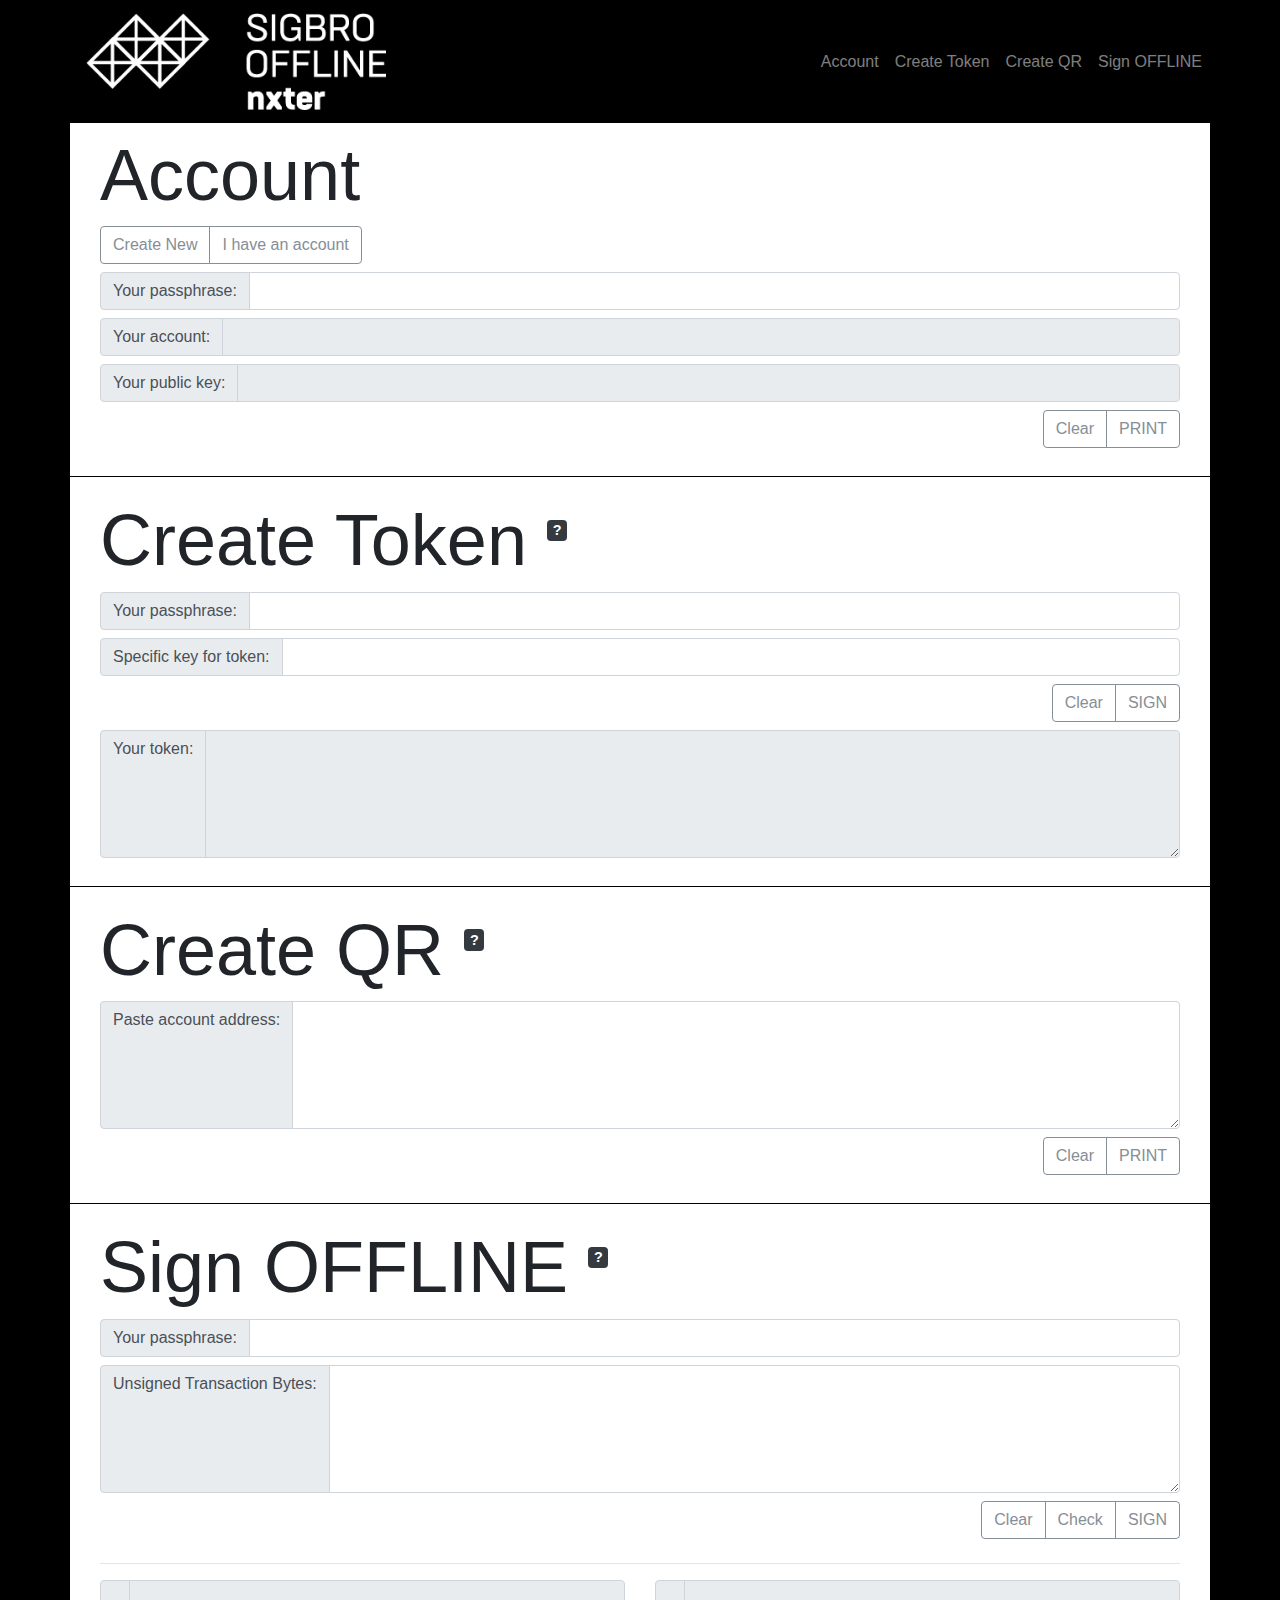
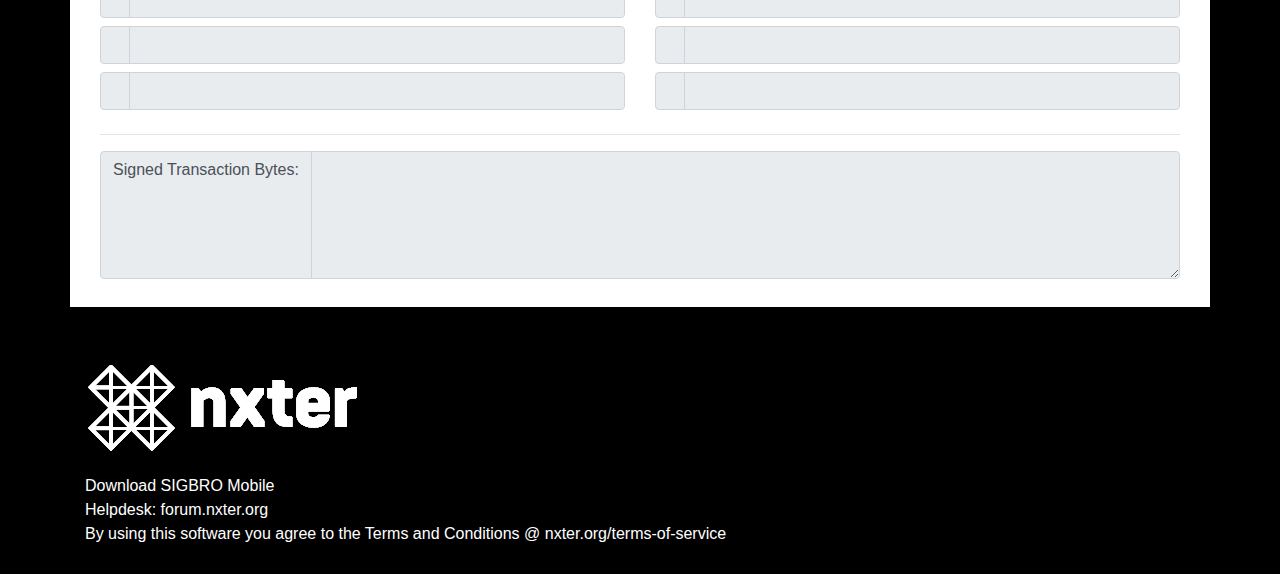
==== commit 2d5343d3: "2018-06-02 Rebranding" ====
--- a/ardor.html
+++ b/ardor.html
@@ -3,22560 +3,509 @@
     <meta name="viewport" content="width=device-width, initial-scale=1">
     <meta http-equiv="Content-type" content="text/html; charset=UTF-8">
     <meta name="viewport" content="width=device-width, initial-scale=1">
-    <title>SigBro OFFLINE</title>
+    <title>SIGBRO OFFLINE</title>
   </head>
 <body>
-  <style>/*!
-   * Bootstrap v4.0.0-beta.3 (https://getbootstrap.com)
-   * Copyright 2011-2017 The Bootstrap Authors
-   * Copyright 2011-2017 Twitter, Inc.
-   * Licensed under MIT (https://github.com/twbs/bootstrap/blob/master/LICENSE)
-   */:root{--blue:#007bff;--indigo:#6610f2;--purple:#6f42c1;--pink:#e83e8c;--red:#dc3545;--orange:#fd7e14;--yellow:#ffc107;--green:#28a745;--teal:#20c997;--cyan:#17a2b8;--white:#fff;--gray:#868e96;--gray-dark:#343a40;--primary:#007bff;--secondary:#868e96;--success:#28a745;--info:#17a2b8;--warning:#ffc107;--danger:#dc3545;--light:#f8f9fa;--dark:#343a40;--breakpoint-xs:0;--breakpoint-sm:576px;--breakpoint-md:768px;--breakpoint-lg:992px;--breakpoint-xl:1200px;--font-family-sans-serif:-apple-system,BlinkMacSystemFont,"Segoe UI",Roboto,"Helvetica Neue",Arial,sans-serif,"Apple Color Emoji","Segoe UI Emoji","Segoe UI Symbol";--font-family-monospace:SFMono-Regular,Menlo,Monaco,Consolas,"Liberation Mono","Courier New",monospace}*,::after,::before{box-sizing:border-box}html{font-family:sans-serif;line-height:1.15;-webkit-text-size-adjust:100%;-ms-text-size-adjust:100%;-ms-overflow-style:scrollbar;-webkit-tap-highlight-color:transparent}@-ms-viewport{width:device-width}article,aside,dialog,figcaption,figure,footer,header,hgroup,main,nav,section{display:block}body{margin:0;font-family:-apple-system,BlinkMacSystemFont,"Segoe UI",Roboto,"Helvetica Neue",Arial,sans-serif,"Apple Color Emoji","Segoe UI Emoji","Segoe UI Symbol";font-size:1rem;font-weight:400;line-height:1.5;color:#212529;text-align:left;background-color:#fff}[tabindex="-1"]:focus{outline:0!important}hr{box-sizing:content-box;height:0;overflow:visible}h1,h2,h3,h4,h5,h6{margin-top:0;margin-bottom:.5rem}p{margin-top:0;margin-bottom:1rem}abbr[data-original-title],abbr[title]{text-decoration:underline;-webkit-text-decoration:underline dotted;text-decoration:underline dotted;cursor:help;border-bottom:0}address{margin-bottom:1rem;font-style:normal;line-height:inherit}dl,ol,ul{margin-top:0;margin-bottom:1rem}ol ol,ol ul,ul ol,ul ul{margin-bottom:0}dt{font-weight:700}dd{margin-bottom:.5rem;margin-left:0}blockquote{margin:0 0 1rem}dfn{font-style:italic}b,strong{font-weight:bolder}small{font-size:80%}sub,sup{position:relative;font-size:75%;line-height:0;vertical-align:baseline}sub{bottom:-.25em}sup{top:-.5em}a{color:#007bff;text-decoration:none;background-color:transparent;-webkit-text-decoration-skip:objects}a:hover{color:#0056b3;text-decoration:underline}a:not([href]):not([tabindex]){color:inherit;text-decoration:none}a:not([href]):not([tabindex]):focus,a:not([href]):not([tabindex]):hover{color:inherit;text-decoration:none}a:not([href]):not([tabindex]):focus{outline:0}code,kbd,pre,samp{font-family:monospace,monospace;font-size:1em}pre{margin-top:0;margin-bottom:1rem;overflow:auto;-ms-overflow-style:scrollbar}figure{margin:0 0 1rem}img{vertical-align:middle;border-style:none}svg:not(:root){overflow:hidden}[role=button],a,area,button,input:not([type=range]),label,select,summary,textarea{-ms-touch-action:manipulation;touch-action:manipulation}table{border-collapse:collapse}caption{padding-top:.75rem;padding-bottom:.75rem;color:#868e96;text-align:left;caption-side:bottom}th{text-align:inherit}label{display:inline-block;margin-bottom:.5rem}button{border-radius:0}button:focus{outline:1px dotted;outline:5px auto -webkit-focus-ring-color}button,input,optgroup,select,textarea{margin:0;font-family:inherit;font-size:inherit;line-height:inherit}button,input{overflow:visible}button,select{text-transform:none}[type=reset],[type=submit],button,html [type=button]{-webkit-appearance:button}[type=button]::-moz-focus-inner,[type=reset]::-moz-focus-inner,[type=submit]::-moz-focus-inner,button::-moz-focus-inner{padding:0;border-style:none}input[type=checkbox],input[type=radio]{box-sizing:border-box;padding:0}input[type=date],input[type=datetime-local],input[type=month],input[type=time]{-webkit-appearance:listbox}textarea{overflow:auto;resize:vertical}fieldset{min-width:0;padding:0;margin:0;border:0}legend{display:block;width:100%;max-width:100%;padding:0;margin-bottom:.5rem;font-size:1.5rem;line-height:inherit;color:inherit;white-space:normal}progress{vertical-align:baseline}[type=number]::-webkit-inner-spin-button,[type=number]::-webkit-outer-spin-button{height:auto}[type=search]{outline-offset:-2px;-webkit-appearance:none}[type=search]::-webkit-search-cancel-button,[type=search]::-webkit-search-decoration{-webkit-appearance:none}::-webkit-file-upload-button{font:inherit;-webkit-appearance:button}output{display:inline-block}summary{display:list-item;cursor:pointer}template{display:none}[hidden]{display:none!important}.h1,.h2,.h3,.h4,.h5,.h6,h1,h2,h3,h4,h5,h6{margin-bottom:.5rem;font-family:inherit;font-weight:500;line-height:1.2;color:inherit}.h1,h1{font-size:2.5rem}.h2,h2{font-size:2rem}.h3,h3{font-size:1.75rem}.h4,h4{font-size:1.5rem}.h5,h5{font-size:1.25rem}.h6,h6{font-size:1rem}.lead{font-size:1.25rem;font-weight:300}.display-1{font-size:6rem;font-weight:300;line-height:1.2}.display-2{font-size:5.5rem;font-weight:300;line-height:1.2}.display-3{font-size:4.5rem;font-weight:300;line-height:1.2}.display-4{font-size:3.5rem;font-weight:300;line-height:1.2}hr{margin-top:1rem;margin-bottom:1rem;border:0;border-top:1px solid rgba(0,0,0,.1)}.small,small{font-size:80%;font-weight:400}.mark,mark{padding:.2em;background-color:#fcf8e3}.list-unstyled{padding-left:0;list-style:none}.list-inline{padding-left:0;list-style:none}.list-inline-item{display:inline-block}.list-inline-item:not(:last-child){margin-right:.5rem}.initialism{font-size:90%;text-transform:uppercase}.blockquote{margin-bottom:1rem;font-size:1.25rem}.blockquote-footer{display:block;font-size:80%;color:#868e96}.blockquote-footer::before{content:"\2014 \00A0"}.img-fluid{max-width:100%;height:auto}.img-thumbnail{padding:.25rem;background-color:#fff;border:1px solid #dee2e6;border-radius:.25rem;max-width:100%;height:auto}.figure{display:inline-block}.figure-img{margin-bottom:.5rem;line-height:1}.figure-caption{font-size:90%;color:#868e96}code,kbd,pre,samp{font-family:SFMono-Regular,Menlo,Monaco,Consolas,"Liberation Mono","Courier New",monospace}code{font-size:87.5%;color:#e83e8c;word-break:break-word}a>code{color:inherit}kbd{padding:.2rem .4rem;font-size:87.5%;color:#fff;background-color:#212529;border-radius:.2rem}kbd kbd{padding:0;font-size:100%;font-weight:700}pre{display:block;font-size:87.5%;color:#212529}pre code{font-size:inherit;color:inherit;word-break:normal}.pre-scrollable{max-height:340px;overflow-y:scroll}.container{width:100%;padding-right:15px;padding-left:15px;margin-right:auto;margin-left:auto}@media (min-width:576px){.container{max-width:540px}}@media (min-width:768px){.container{max-width:720px}}@media (min-width:992px){.container{max-width:960px}}@media (min-width:1200px){.container{max-width:1140px}}.container-fluid{width:100%;padding-right:15px;padding-left:15px;margin-right:auto;margin-left:auto}.row{display:-webkit-box;display:-ms-flexbox;display:flex;-ms-flex-wrap:wrap;flex-wrap:wrap;margin-right:-15px;margin-left:-15px}.no-gutters{margin-right:0;margin-left:0}.no-gutters>.col,.no-gutters>[class*=col-]{padding-right:0;padding-left:0}.col,.col-1,.col-10,.col-11,.col-12,.col-2,.col-3,.col-4,.col-5,.col-6,.col-7,.col-8,.col-9,.col-auto,.col-lg,.col-lg-1,.col-lg-10,.col-lg-11,.col-lg-12,.col-lg-2,.col-lg-3,.col-lg-4,.col-lg-5,.col-lg-6,.col-lg-7,.col-lg-8,.col-lg-9,.col-lg-auto,.col-md,.col-md-1,.col-md-10,.col-md-11,.col-md-12,.col-md-2,.col-md-3,.col-md-4,.col-md-5,.col-md-6,.col-md-7,.col-md-8,.col-md-9,.col-md-auto,.col-sm,.col-sm-1,.col-sm-10,.col-sm-11,.col-sm-12,.col-sm-2,.col-sm-3,.col-sm-4,.col-sm-5,.col-sm-6,.col-sm-7,.col-sm-8,.col-sm-9,.col-sm-auto,.col-xl,.col-xl-1,.col-xl-10,.col-xl-11,.col-xl-12,.col-xl-2,.col-xl-3,.col-xl-4,.col-xl-5,.col-xl-6,.col-xl-7,.col-xl-8,.col-xl-9,.col-xl-auto{position:relative;width:100%;min-height:1px;padding-right:15px;padding-left:15px}.col{-ms-flex-preferred-size:0;flex-basis:0;-webkit-box-flex:1;-ms-flex-positive:1;flex-grow:1;max-width:100%}.col-auto{-webkit-box-flex:0;-ms-flex:0 0 auto;flex:0 0 auto;width:auto;max-width:none}.col-1{-webkit-box-flex:0;-ms-flex:0 0 8.333333%;flex:0 0 8.333333%;max-width:8.333333%}.col-2{-webkit-box-flex:0;-ms-flex:0 0 16.666667%;flex:0 0 16.666667%;max-width:16.666667%}.col-3{-webkit-box-flex:0;-ms-flex:0 0 25%;flex:0 0 25%;max-width:25%}.col-4{-webkit-box-flex:0;-ms-flex:0 0 33.333333%;flex:0 0 33.333333%;max-width:33.333333%}.col-5{-webkit-box-flex:0;-ms-flex:0 0 41.666667%;flex:0 0 41.666667%;max-width:41.666667%}.col-6{-webkit-box-flex:0;-ms-flex:0 0 50%;flex:0 0 50%;max-width:50%}.col-7{-webkit-box-flex:0;-ms-flex:0 0 58.333333%;flex:0 0 58.333333%;max-width:58.333333%}.col-8{-webkit-box-flex:0;-ms-flex:0 0 66.666667%;flex:0 0 66.666667%;max-width:66.666667%}.col-9{-webkit-box-flex:0;-ms-flex:0 0 75%;flex:0 0 75%;max-width:75%}.col-10{-webkit-box-flex:0;-ms-flex:0 0 83.333333%;flex:0 0 83.333333%;max-width:83.333333%}.col-11{-webkit-box-flex:0;-ms-flex:0 0 91.666667%;flex:0 0 91.666667%;max-width:91.666667%}.col-12{-webkit-box-flex:0;-ms-flex:0 0 100%;flex:0 0 100%;max-width:100%}.order-first{-webkit-box-ordinal-group:0;-ms-flex-order:-1;order:-1}.order-1{-webkit-box-ordinal-group:2;-ms-flex-order:1;order:1}.order-2{-webkit-box-ordinal-group:3;-ms-flex-order:2;order:2}.order-3{-webkit-box-ordinal-group:4;-ms-flex-order:3;order:3}.order-4{-webkit-box-ordinal-group:5;-ms-flex-order:4;order:4}.order-5{-webkit-box-ordinal-group:6;-ms-flex-order:5;order:5}.order-6{-webkit-box-ordinal-group:7;-ms-flex-order:6;order:6}.order-7{-webkit-box-ordinal-group:8;-ms-flex-order:7;order:7}.order-8{-webkit-box-ordinal-group:9;-ms-flex-order:8;order:8}.order-9{-webkit-box-ordinal-group:10;-ms-flex-order:9;order:9}.order-10{-webkit-box-ordinal-group:11;-ms-flex-order:10;order:10}.order-11{-webkit-box-ordinal-group:12;-ms-flex-order:11;order:11}.order-12{-webkit-box-ordinal-group:13;-ms-flex-order:12;order:12}.offset-1{margin-left:8.333333%}.offset-2{margin-left:16.666667%}.offset-3{margin-left:25%}.offset-4{margin-left:33.333333%}.offset-5{margin-left:41.666667%}.offset-6{margin-left:50%}.offset-7{margin-left:58.333333%}.offset-8{margin-left:66.666667%}.offset-9{margin-left:75%}.offset-10{margin-left:83.333333%}.offset-11{margin-left:91.666667%}@media (min-width:576px){.col-sm{-ms-flex-preferred-size:0;flex-basis:0;-webkit-box-flex:1;-ms-flex-positive:1;flex-grow:1;max-width:100%}.col-sm-auto{-webkit-box-flex:0;-ms-flex:0 0 auto;flex:0 0 auto;width:auto;max-width:none}.col-sm-1{-webkit-box-flex:0;-ms-flex:0 0 8.333333%;flex:0 0 8.333333%;max-width:8.333333%}.col-sm-2{-webkit-box-flex:0;-ms-flex:0 0 16.666667%;flex:0 0 16.666667%;max-width:16.666667%}.col-sm-3{-webkit-box-flex:0;-ms-flex:0 0 25%;flex:0 0 25%;max-width:25%}.col-sm-4{-webkit-box-flex:0;-ms-flex:0 0 33.333333%;flex:0 0 33.333333%;max-width:33.333333%}.col-sm-5{-webkit-box-flex:0;-ms-flex:0 0 41.666667%;flex:0 0 41.666667%;max-width:41.666667%}.col-sm-6{-webkit-box-flex:0;-ms-flex:0 0 50%;flex:0 0 50%;max-width:50%}.col-sm-7{-webkit-box-flex:0;-ms-flex:0 0 58.333333%;flex:0 0 58.333333%;max-width:58.333333%}.col-sm-8{-webkit-box-flex:0;-ms-flex:0 0 66.666667%;flex:0 0 66.666667%;max-width:66.666667%}.col-sm-9{-webkit-box-flex:0;-ms-flex:0 0 75%;flex:0 0 75%;max-width:75%}.col-sm-10{-webkit-box-flex:0;-ms-flex:0 0 83.333333%;flex:0 0 83.333333%;max-width:83.333333%}.col-sm-11{-webkit-box-flex:0;-ms-flex:0 0 91.666667%;flex:0 0 91.666667%;max-width:91.666667%}.col-sm-12{-webkit-box-flex:0;-ms-flex:0 0 100%;flex:0 0 100%;max-width:100%}.order-sm-first{-webkit-box-ordinal-group:0;-ms-flex-order:-1;order:-1}.order-sm-1{-webkit-box-ordinal-group:2;-ms-flex-order:1;order:1}.order-sm-2{-webkit-box-ordinal-group:3;-ms-flex-order:2;order:2}.order-sm-3{-webkit-box-ordinal-group:4;-ms-flex-order:3;order:3}.order-sm-4{-webkit-box-ordinal-group:5;-ms-flex-order:4;order:4}.order-sm-5{-webkit-box-ordinal-group:6;-ms-flex-order:5;order:5}.order-sm-6{-webkit-box-ordinal-group:7;-ms-flex-order:6;order:6}.order-sm-7{-webkit-box-ordinal-group:8;-ms-flex-order:7;order:7}.order-sm-8{-webkit-box-ordinal-group:9;-ms-flex-order:8;order:8}.order-sm-9{-webkit-box-ordinal-group:10;-ms-flex-order:9;order:9}.order-sm-10{-webkit-box-ordinal-group:11;-ms-flex-order:10;order:10}.order-sm-11{-webkit-box-ordinal-group:12;-ms-flex-order:11;order:11}.order-sm-12{-webkit-box-ordinal-group:13;-ms-flex-order:12;order:12}.offset-sm-0{margin-left:0}.offset-sm-1{margin-left:8.333333%}.offset-sm-2{margin-left:16.666667%}.offset-sm-3{margin-left:25%}.offset-sm-4{margin-left:33.333333%}.offset-sm-5{margin-left:41.666667%}.offset-sm-6{margin-left:50%}.offset-sm-7{margin-left:58.333333%}.offset-sm-8{margin-left:66.666667%}.offset-sm-9{margin-left:75%}.offset-sm-10{margin-left:83.333333%}.offset-sm-11{margin-left:91.666667%}}@media (min-width:768px){.col-md{-ms-flex-preferred-size:0;flex-basis:0;-webkit-box-flex:1;-ms-flex-positive:1;flex-grow:1;max-width:100%}.col-md-auto{-webkit-box-flex:0;-ms-flex:0 0 auto;flex:0 0 auto;width:auto;max-width:none}.col-md-1{-webkit-box-flex:0;-ms-flex:0 0 8.333333%;flex:0 0 8.333333%;max-width:8.333333%}.col-md-2{-webkit-box-flex:0;-ms-flex:0 0 16.666667%;flex:0 0 16.666667%;max-width:16.666667%}.col-md-3{-webkit-box-flex:0;-ms-flex:0 0 25%;flex:0 0 25%;max-width:25%}.col-md-4{-webkit-box-flex:0;-ms-flex:0 0 33.333333%;flex:0 0 33.333333%;max-width:33.333333%}.col-md-5{-webkit-box-flex:0;-ms-flex:0 0 41.666667%;flex:0 0 41.666667%;max-width:41.666667%}.col-md-6{-webkit-box-flex:0;-ms-flex:0 0 50%;flex:0 0 50%;max-width:50%}.col-md-7{-webkit-box-flex:0;-ms-flex:0 0 58.333333%;flex:0 0 58.333333%;max-width:58.333333%}.col-md-8{-webkit-box-flex:0;-ms-flex:0 0 66.666667%;flex:0 0 66.666667%;max-width:66.666667%}.col-md-9{-webkit-box-flex:0;-ms-flex:0 0 75%;flex:0 0 75%;max-width:75%}.col-md-10{-webkit-box-flex:0;-ms-flex:0 0 83.333333%;flex:0 0 83.333333%;max-width:83.333333%}.col-md-11{-webkit-box-flex:0;-ms-flex:0 0 91.666667%;flex:0 0 91.666667%;max-width:91.666667%}.col-md-12{-webkit-box-flex:0;-ms-flex:0 0 100%;flex:0 0 100%;max-width:100%}.order-md-first{-webkit-box-ordinal-group:0;-ms-flex-order:-1;order:-1}.order-md-1{-webkit-box-ordinal-group:2;-ms-flex-order:1;order:1}.order-md-2{-webkit-box-ordinal-group:3;-ms-flex-order:2;order:2}.order-md-3{-webkit-box-ordinal-group:4;-ms-flex-order:3;order:3}.order-md-4{-webkit-box-ordinal-group:5;-ms-flex-order:4;order:4}.order-md-5{-webkit-box-ordinal-group:6;-ms-flex-order:5;order:5}.order-md-6{-webkit-box-ordinal-group:7;-ms-flex-order:6;order:6}.order-md-7{-webkit-box-ordinal-group:8;-ms-flex-order:7;order:7}.order-md-8{-webkit-box-ordinal-group:9;-ms-flex-order:8;order:8}.order-md-9{-webkit-box-ordinal-group:10;-ms-flex-order:9;order:9}.order-md-10{-webkit-box-ordinal-group:11;-ms-flex-order:10;order:10}.order-md-11{-webkit-box-ordinal-group:12;-ms-flex-order:11;order:11}.order-md-12{-webkit-box-ordinal-group:13;-ms-flex-order:12;order:12}.offset-md-0{margin-left:0}.offset-md-1{margin-left:8.333333%}.offset-md-2{margin-left:16.666667%}.offset-md-3{margin-left:25%}.offset-md-4{margin-left:33.333333%}.offset-md-5{margin-left:41.666667%}.offset-md-6{margin-left:50%}.offset-md-7{margin-left:58.333333%}.offset-md-8{margin-left:66.666667%}.offset-md-9{margin-left:75%}.offset-md-10{margin-left:83.333333%}.offset-md-11{margin-left:91.666667%}}@media (min-width:992px){.col-lg{-ms-flex-preferred-size:0;flex-basis:0;-webkit-box-flex:1;-ms-flex-positive:1;flex-grow:1;max-width:100%}.col-lg-auto{-webkit-box-flex:0;-ms-flex:0 0 auto;flex:0 0 auto;width:auto;max-width:none}.col-lg-1{-webkit-box-flex:0;-ms-flex:0 0 8.333333%;flex:0 0 8.333333%;max-width:8.333333%}.col-lg-2{-webkit-box-flex:0;-ms-flex:0 0 16.666667%;flex:0 0 16.666667%;max-width:16.666667%}.col-lg-3{-webkit-box-flex:0;-ms-flex:0 0 25%;flex:0 0 25%;max-width:25%}.col-lg-4{-webkit-box-flex:0;-ms-flex:0 0 33.333333%;flex:0 0 33.333333%;max-width:33.333333%}.col-lg-5{-webkit-box-flex:0;-ms-flex:0 0 41.666667%;flex:0 0 41.666667%;max-width:41.666667%}.col-lg-6{-webkit-box-flex:0;-ms-flex:0 0 50%;flex:0 0 50%;max-width:50%}.col-lg-7{-webkit-box-flex:0;-ms-flex:0 0 58.333333%;flex:0 0 58.333333%;max-width:58.333333%}.col-lg-8{-webkit-box-flex:0;-ms-flex:0 0 66.666667%;flex:0 0 66.666667%;max-width:66.666667%}.col-lg-9{-webkit-box-flex:0;-ms-flex:0 0 75%;flex:0 0 75%;max-width:75%}.col-lg-10{-webkit-box-flex:0;-ms-flex:0 0 83.333333%;flex:0 0 83.333333%;max-width:83.333333%}.col-lg-11{-webkit-box-flex:0;-ms-flex:0 0 91.666667%;flex:0 0 91.666667%;max-width:91.666667%}.col-lg-12{-webkit-box-flex:0;-ms-flex:0 0 100%;flex:0 0 100%;max-width:100%}.order-lg-first{-webkit-box-ordinal-group:0;-ms-flex-order:-1;order:-1}.order-lg-1{-webkit-box-ordinal-group:2;-ms-flex-order:1;order:1}.order-lg-2{-webkit-box-ordinal-group:3;-ms-flex-order:2;order:2}.order-lg-3{-webkit-box-ordinal-group:4;-ms-flex-order:3;order:3}.order-lg-4{-webkit-box-ordinal-group:5;-ms-flex-order:4;order:4}.order-lg-5{-webkit-box-ordinal-group:6;-ms-flex-order:5;order:5}.order-lg-6{-webkit-box-ordinal-group:7;-ms-flex-order:6;order:6}.order-lg-7{-webkit-box-ordinal-group:8;-ms-flex-order:7;order:7}.order-lg-8{-webkit-box-ordinal-group:9;-ms-flex-order:8;order:8}.order-lg-9{-webkit-box-ordinal-group:10;-ms-flex-order:9;order:9}.order-lg-10{-webkit-box-ordinal-group:11;-ms-flex-order:10;order:10}.order-lg-11{-webkit-box-ordinal-group:12;-ms-flex-order:11;order:11}.order-lg-12{-webkit-box-ordinal-group:13;-ms-flex-order:12;order:12}.offset-lg-0{margin-left:0}.offset-lg-1{margin-left:8.333333%}.offset-lg-2{margin-left:16.666667%}.offset-lg-3{margin-left:25%}.offset-lg-4{margin-left:33.333333%}.offset-lg-5{margin-left:41.666667%}.offset-lg-6{margin-left:50%}.offset-lg-7{margin-left:58.333333%}.offset-lg-8{margin-left:66.666667%}.offset-lg-9{margin-left:75%}.offset-lg-10{margin-left:83.333333%}.offset-lg-11{margin-left:91.666667%}}@media (min-width:1200px){.col-xl{-ms-flex-preferred-size:0;flex-basis:0;-webkit-box-flex:1;-ms-flex-positive:1;flex-grow:1;max-width:100%}.col-xl-auto{-webkit-box-flex:0;-ms-flex:0 0 auto;flex:0 0 auto;width:auto;max-width:none}.col-xl-1{-webkit-box-flex:0;-ms-flex:0 0 8.333333%;flex:0 0 8.333333%;max-width:8.333333%}.col-xl-2{-webkit-box-flex:0;-ms-flex:0 0 16.666667%;flex:0 0 16.666667%;max-width:16.666667%}.col-xl-3{-webkit-box-flex:0;-ms-flex:0 0 25%;flex:0 0 25%;max-width:25%}.col-xl-4{-webkit-box-flex:0;-ms-flex:0 0 33.333333%;flex:0 0 33.333333%;max-width:33.333333%}.col-xl-5{-webkit-box-flex:0;-ms-flex:0 0 41.666667%;flex:0 0 41.666667%;max-width:41.666667%}.col-xl-6{-webkit-box-flex:0;-ms-flex:0 0 50%;flex:0 0 50%;max-width:50%}.col-xl-7{-webkit-box-flex:0;-ms-flex:0 0 58.333333%;flex:0 0 58.333333%;max-width:58.333333%}.col-xl-8{-webkit-box-flex:0;-ms-flex:0 0 66.666667%;flex:0 0 66.666667%;max-width:66.666667%}.col-xl-9{-webkit-box-flex:0;-ms-flex:0 0 75%;flex:0 0 75%;max-width:75%}.col-xl-10{-webkit-box-flex:0;-ms-flex:0 0 83.333333%;flex:0 0 83.333333%;max-width:83.333333%}.col-xl-11{-webkit-box-flex:0;-ms-flex:0 0 91.666667%;flex:0 0 91.666667%;max-width:91.666667%}.col-xl-12{-webkit-box-flex:0;-ms-flex:0 0 100%;flex:0 0 100%;max-width:100%}.order-xl-first{-webkit-box-ordinal-group:0;-ms-flex-order:-1;order:-1}.order-xl-1{-webkit-box-ordinal-group:2;-ms-flex-order:1;order:1}.order-xl-2{-webkit-box-ordinal-group:3;-ms-flex-order:2;order:2}.order-xl-3{-webkit-box-ordinal-group:4;-ms-flex-order:3;order:3}.order-xl-4{-webkit-box-ordinal-group:5;-ms-flex-order:4;order:4}.order-xl-5{-webkit-box-ordinal-group:6;-ms-flex-order:5;order:5}.order-xl-6{-webkit-box-ordinal-group:7;-ms-flex-order:6;order:6}.order-xl-7{-webkit-box-ordinal-group:8;-ms-flex-order:7;order:7}.order-xl-8{-webkit-box-ordinal-group:9;-ms-flex-order:8;order:8}.order-xl-9{-webkit-box-ordinal-group:10;-ms-flex-order:9;order:9}.order-xl-10{-webkit-box-ordinal-group:11;-ms-flex-order:10;order:10}.order-xl-11{-webkit-box-ordinal-group:12;-ms-flex-order:11;order:11}.order-xl-12{-webkit-box-ordinal-group:13;-ms-flex-order:12;order:12}.offset-xl-0{margin-left:0}.offset-xl-1{margin-left:8.333333%}.offset-xl-2{margin-left:16.666667%}.offset-xl-3{margin-left:25%}.offset-xl-4{margin-left:33.333333%}.offset-xl-5{margin-left:41.666667%}.offset-xl-6{margin-left:50%}.offset-xl-7{margin-left:58.333333%}.offset-xl-8{margin-left:66.666667%}.offset-xl-9{margin-left:75%}.offset-xl-10{margin-left:83.333333%}.offset-xl-11{margin-left:91.666667%}}.table{width:100%;max-width:100%;margin-bottom:1rem;background-color:transparent}.table td,.table th{padding:.75rem;vertical-align:top;border-top:1px solid #dee2e6}.table thead th{vertical-align:bottom;border-bottom:2px solid #dee2e6}.table tbody+tbody{border-top:2px solid #dee2e6}.table .table{background-color:#fff}.table-sm td,.table-sm th{padding:.3rem}.table-bordered{border:1px solid #dee2e6}.table-bordered td,.table-bordered th{border:1px solid #dee2e6}.table-bordered thead td,.table-bordered thead th{border-bottom-width:2px}.table-striped tbody tr:nth-of-type(odd){background-color:rgba(0,0,0,.05)}.table-hover tbody tr:hover{background-color:rgba(0,0,0,.075)}.table-primary,.table-primary>td,.table-primary>th{background-color:#b8daff}.table-hover .table-primary:hover{background-color:#9fcdff}.table-hover .table-primary:hover>td,.table-hover .table-primary:hover>th{background-color:#9fcdff}.table-secondary,.table-secondary>td,.table-secondary>th{background-color:#dddfe2}.table-hover .table-secondary:hover{background-color:#cfd2d6}.table-hover .table-secondary:hover>td,.table-hover .table-secondary:hover>th{background-color:#cfd2d6}.table-success,.table-success>td,.table-success>th{background-color:#c3e6cb}.table-hover .table-success:hover{background-color:#b1dfbb}.table-hover .table-success:hover>td,.table-hover .table-success:hover>th{background-color:#b1dfbb}.table-info,.table-info>td,.table-info>th{background-color:#bee5eb}.table-hover .table-info:hover{background-color:#abdde5}.table-hover .table-info:hover>td,.table-hover .table-info:hover>th{background-color:#abdde5}.table-warning,.table-warning>td,.table-warning>th{background-color:#ffeeba}.table-hover .table-warning:hover{background-color:#ffe8a1}.table-hover .table-warning:hover>td,.table-hover .table-warning:hover>th{background-color:#ffe8a1}.table-danger,.table-danger>td,.table-danger>th{background-color:#f5c6cb}.table-hover .table-danger:hover{background-color:#f1b0b7}.table-hover .table-danger:hover>td,.table-hover .table-danger:hover>th{background-color:#f1b0b7}.table-light,.table-light>td,.table-light>th{background-color:#fdfdfe}.table-hover .table-light:hover{background-color:#ececf6}.table-hover .table-light:hover>td,.table-hover .table-light:hover>th{background-color:#ececf6}.table-dark,.table-dark>td,.table-dark>th{background-color:#c6c8ca}.table-hover .table-dark:hover{background-color:#b9bbbe}.table-hover .table-dark:hover>td,.table-hover .table-dark:hover>th{background-color:#b9bbbe}.table-active,.table-active>td,.table-active>th{background-color:rgba(0,0,0,.075)}.table-hover .table-active:hover{background-color:rgba(0,0,0,.075)}.table-hover .table-active:hover>td,.table-hover .table-active:hover>th{background-color:rgba(0,0,0,.075)}.table .thead-dark th{color:#fff;background-color:#212529;border-color:#32383e}.table .thead-light th{color:#495057;background-color:#e9ecef;border-color:#dee2e6}.table-dark{color:#fff;background-color:#212529}.table-dark td,.table-dark th,.table-dark thead th{border-color:#32383e}.table-dark.table-bordered{border:0}.table-dark.table-striped tbody tr:nth-of-type(odd){background-color:rgba(255,255,255,.05)}.table-dark.table-hover tbody tr:hover{background-color:rgba(255,255,255,.075)}@media (max-width:575.99px){.table-responsive-sm{display:block;width:100%;overflow-x:auto;-webkit-overflow-scrolling:touch;-ms-overflow-style:-ms-autohiding-scrollbar}.table-responsive-sm>.table-bordered{border:0}}@media (max-width:767.99px){.table-responsive-md{display:block;width:100%;overflow-x:auto;-webkit-overflow-scrolling:touch;-ms-overflow-style:-ms-autohiding-scrollbar}.table-responsive-md>.table-bordered{border:0}}@media (max-width:991.99px){.table-responsive-lg{display:block;width:100%;overflow-x:auto;-webkit-overflow-scrolling:touch;-ms-overflow-style:-ms-autohiding-scrollbar}.table-responsive-lg>.table-bordered{border:0}}@media (max-width:1199.99px){.table-responsive-xl{display:block;width:100%;overflow-x:auto;-webkit-overflow-scrolling:touch;-ms-overflow-style:-ms-autohiding-scrollbar}.table-responsive-xl>.table-bordered{border:0}}.table-responsive{display:block;width:100%;overflow-x:auto;-webkit-overflow-scrolling:touch;-ms-overflow-style:-ms-autohiding-scrollbar}.table-responsive>.table-bordered{border:0}.form-control{display:block;width:100%;padding:.375rem .75rem;font-size:1rem;line-height:1.5;color:#495057;background-color:#fff;background-clip:padding-box;border:1px solid #ced4da;border-radius:.25rem;transition:border-color .15s ease-in-out,box-shadow .15s ease-in-out}.form-control::-ms-expand{background-color:transparent;border:0}.form-control:focus{color:#495057;background-color:#fff;border-color:#80bdff;outline:0;box-shadow:0 0 0 .2rem rgba(0,123,255,.25)}.form-control::-webkit-input-placeholder{color:#868e96;opacity:1}.form-control::-moz-placeholder{color:#868e96;opacity:1}.form-control:-ms-input-placeholder{color:#868e96;opacity:1}.form-control::-ms-input-placeholder{color:#868e96;opacity:1}.form-control::placeholder{color:#868e96;opacity:1}.form-control:disabled,.form-control[readonly]{background-color:#e9ecef;opacity:1}select.form-control:not([size]):not([multiple]){height:calc(2.25rem + 2px)}select.form-control:focus::-ms-value{color:#495057;background-color:#fff}.form-control-file,.form-control-range{display:block;width:100%}.col-form-label{padding-top:calc(.375rem + 1px);padding-bottom:calc(.375rem + 1px);margin-bottom:0;font-size:inherit;line-height:1.5}.col-form-label-lg{padding-top:calc(.5rem + 1px);padding-bottom:calc(.5rem + 1px);font-size:1.25rem;line-height:1.5}.col-form-label-sm{padding-top:calc(.25rem + 1px);padding-bottom:calc(.25rem + 1px);font-size:.875rem;line-height:1.5}.form-control-plaintext{display:block;width:100%;padding-top:.375rem;padding-bottom:.375rem;margin-bottom:0;line-height:1.5;background-color:transparent;border:solid transparent;border-width:1px 0}.form-control-plaintext.form-control-lg,.form-control-plaintext.form-control-sm,.input-group-lg>.form-control-plaintext.form-control,.input-group-lg>.input-group-append>.form-control-plaintext.btn,.input-group-lg>.input-group-append>.form-control-plaintext.input-group-text,.input-group-lg>.input-group-prepend>.form-control-plaintext.btn,.input-group-lg>.input-group-prepend>.form-control-plaintext.input-group-text,.input-group-sm>.form-control-plaintext.form-control,.input-group-sm>.input-group-append>.form-control-plaintext.btn,.input-group-sm>.input-group-append>.form-control-plaintext.input-group-text,.input-group-sm>.input-group-prepend>.form-control-plaintext.btn,.input-group-sm>.input-group-prepend>.form-control-plaintext.input-group-text{padding-right:0;padding-left:0}.form-control-sm,.input-group-sm>.form-control,.input-group-sm>.input-group-append>.btn,.input-group-sm>.input-group-append>.input-group-text,.input-group-sm>.input-group-prepend>.btn,.input-group-sm>.input-group-prepend>.input-group-text{padding:.25rem .5rem;font-size:.875rem;line-height:1.5;border-radius:.2rem}.input-group-sm>.input-group-append>select.btn:not([size]):not([multiple]),.input-group-sm>.input-group-append>select.input-group-text:not([size]):not([multiple]),.input-group-sm>.input-group-prepend>select.btn:not([size]):not([multiple]),.input-group-sm>.input-group-prepend>select.input-group-text:not([size]):not([multiple]),.input-group-sm>select.form-control:not([size]):not([multiple]),select.form-control-sm:not([size]):not([multiple]){height:calc(1.8125rem + 2px)}.form-control-lg,.input-group-lg>.form-control,.input-group-lg>.input-group-append>.btn,.input-group-lg>.input-group-append>.input-group-text,.input-group-lg>.input-group-prepend>.btn,.input-group-lg>.input-group-prepend>.input-group-text{padding:.5rem 1rem;font-size:1.25rem;line-height:1.5;border-radius:.3rem}.input-group-lg>.input-group-append>select.btn:not([size]):not([multiple]),.input-group-lg>.input-group-append>select.input-group-text:not([size]):not([multiple]),.input-group-lg>.input-group-prepend>select.btn:not([size]):not([multiple]),.input-group-lg>.input-group-prepend>select.input-group-text:not([size]):not([multiple]),.input-group-lg>select.form-control:not([size]):not([multiple]),select.form-control-lg:not([size]):not([multiple]){height:calc(2.875rem + 2px)}.form-group{margin-bottom:1rem}.form-text{display:block;margin-top:.25rem}.form-row{display:-webkit-box;display:-ms-flexbox;display:flex;-ms-flex-wrap:wrap;flex-wrap:wrap;margin-right:-5px;margin-left:-5px}.form-row>.col,.form-row>[class*=col-]{padding-right:5px;padding-left:5px}.form-check{position:relative;display:block;padding-left:1.25rem}.form-check-input{position:absolute;margin-top:.3rem;margin-left:-1.25rem}.form-check-input:disabled~.form-check-label{color:#868e96}.form-check-label{margin-bottom:0}.form-check-inline{display:-webkit-inline-box;display:-ms-inline-flexbox;display:inline-flex;-webkit-box-align:center;-ms-flex-align:center;align-items:center;padding-left:0;margin-right:.75rem}.form-check-inline .form-check-input{position:static;margin-top:0;margin-right:.3125rem;margin-left:0}.valid-feedback{display:none;width:100%;margin-top:.25rem;font-size:80%;color:#28a745}.valid-tooltip{position:absolute;top:100%;z-index:5;display:none;width:250px;padding:.5rem;margin-top:.1rem;font-size:.875rem;line-height:1;color:#fff;background-color:rgba(40,167,69,.8);border-radius:.2rem}.custom-select.is-valid,.form-control.is-valid,.was-validated .custom-select:valid,.was-validated .form-control:valid{border-color:#28a745}.custom-select.is-valid:focus,.form-control.is-valid:focus,.was-validated .custom-select:valid:focus,.was-validated .form-control:valid:focus{border-color:#28a745;box-shadow:0 0 0 .2rem rgba(40,167,69,.25)}.custom-select.is-valid~.valid-feedback,.custom-select.is-valid~.valid-tooltip,.form-control.is-valid~.valid-feedback,.form-control.is-valid~.valid-tooltip,.was-validated .custom-select:valid~.valid-feedback,.was-validated .custom-select:valid~.valid-tooltip,.was-validated .form-control:valid~.valid-feedback,.was-validated .form-control:valid~.valid-tooltip{display:block}.form-check-input.is-valid~.form-check-label,.was-validated .form-check-input:valid~.form-check-label{color:#28a745}.custom-control-input.is-valid~.custom-control-label,.was-validated .custom-control-input:valid~.custom-control-label{color:#28a745}.custom-control-input.is-valid~.custom-control-label::before,.was-validated .custom-control-input:valid~.custom-control-label::before{background-color:#71dd8a}.custom-control-input.is-valid~.valid-feedback,.custom-control-input.is-valid~.valid-tooltip,.was-validated .custom-control-input:valid~.valid-feedback,.was-validated .custom-control-input:valid~.valid-tooltip{display:block}.custom-control-input.is-valid:checked~.custom-control-label::before,.was-validated .custom-control-input:valid:checked~.custom-control-label::before{background-color:#34ce57}.custom-control-input.is-valid:focus~.custom-control-label::before,.was-validated .custom-control-input:valid:focus~.custom-control-label::before{box-shadow:0 0 0 1px #fff,0 0 0 .2rem rgba(40,167,69,.25)}.custom-file-input.is-valid~.custom-file-label,.was-validated .custom-file-input:valid~.custom-file-label{border-color:#28a745}.custom-file-input.is-valid~.custom-file-label::before,.was-validated .custom-file-input:valid~.custom-file-label::before{border-color:inherit}.custom-file-input.is-valid~.valid-feedback,.custom-file-input.is-valid~.valid-tooltip,.was-validated .custom-file-input:valid~.valid-feedback,.was-validated .custom-file-input:valid~.valid-tooltip{display:block}.custom-file-input.is-valid:focus~.custom-file-label,.was-validated .custom-file-input:valid:focus~.custom-file-label{box-shadow:0 0 0 .2rem rgba(40,167,69,.25)}.invalid-feedback{display:none;width:100%;margin-top:.25rem;font-size:80%;color:#dc3545}.invalid-tooltip{position:absolute;top:100%;z-index:5;display:none;width:250px;padding:.5rem;margin-top:.1rem;font-size:.875rem;line-height:1;color:#fff;background-color:rgba(220,53,69,.8);border-radius:.2rem}.custom-select.is-invalid,.form-control.is-invalid,.was-validated .custom-select:invalid,.was-validated .form-control:invalid{border-color:#dc3545}.custom-select.is-invalid:focus,.form-control.is-invalid:focus,.was-validated .custom-select:invalid:focus,.was-validated .form-control:invalid:focus{border-color:#dc3545;box-shadow:0 0 0 .2rem rgba(220,53,69,.25)}.custom-select.is-invalid~.invalid-feedback,.custom-select.is-invalid~.invalid-tooltip,.form-control.is-invalid~.invalid-feedback,.form-control.is-invalid~.invalid-tooltip,.was-validated .custom-select:invalid~.invalid-feedback,.was-validated .custom-select:invalid~.invalid-tooltip,.was-validated .form-control:invalid~.invalid-feedback,.was-validated .form-control:invalid~.invalid-tooltip{display:block}.form-check-input.is-invalid~.form-check-label,.was-validated .form-check-input:invalid~.form-check-label{color:#dc3545}.custom-control-input.is-invalid~.custom-control-label,.was-validated .custom-control-input:invalid~.custom-control-label{color:#dc3545}.custom-control-input.is-invalid~.custom-control-label::before,.was-validated .custom-control-input:invalid~.custom-control-label::before{background-color:#efa2a9}.custom-control-input.is-invalid~.invalid-feedback,.custom-control-input.is-invalid~.invalid-tooltip,.was-validated .custom-control-input:invalid~.invalid-feedback,.was-validated .custom-control-input:invalid~.invalid-tooltip{display:block}.custom-control-input.is-invalid:checked~.custom-control-label::before,.was-validated .custom-control-input:invalid:checked~.custom-control-label::before{background-color:#e4606d}.custom-control-input.is-invalid:focus~.custom-control-label::before,.was-validated .custom-control-input:invalid:focus~.custom-control-label::before{box-shadow:0 0 0 1px #fff,0 0 0 .2rem rgba(220,53,69,.25)}.custom-file-input.is-invalid~.custom-file-label,.was-validated .custom-file-input:invalid~.custom-file-label{border-color:#dc3545}.custom-file-input.is-invalid~.custom-file-label::before,.was-validated .custom-file-input:invalid~.custom-file-label::before{border-color:inherit}.custom-file-input.is-invalid~.invalid-feedback,.custom-file-input.is-invalid~.invalid-tooltip,.was-validated .custom-file-input:invalid~.invalid-feedback,.was-validated .custom-file-input:invalid~.invalid-tooltip{display:block}.custom-file-input.is-invalid:focus~.custom-file-label,.was-validated .custom-file-input:invalid:focus~.custom-file-label{box-shadow:0 0 0 .2rem rgba(220,53,69,.25)}.form-inline{display:-webkit-box;display:-ms-flexbox;display:flex;-webkit-box-orient:horizontal;-webkit-box-direction:normal;-ms-flex-flow:row wrap;flex-flow:row wrap;-webkit-box-align:center;-ms-flex-align:center;align-items:center}.form-inline .form-check{width:100%}@media (min-width:576px){.form-inline label{display:-webkit-box;display:-ms-flexbox;display:flex;-webkit-box-align:center;-ms-flex-align:center;align-items:center;-webkit-box-pack:center;-ms-flex-pack:center;justify-content:center;margin-bottom:0}.form-inline .form-group{display:-webkit-box;display:-ms-flexbox;display:flex;-webkit-box-flex:0;-ms-flex:0 0 auto;flex:0 0 auto;-webkit-box-orient:horizontal;-webkit-box-direction:normal;-ms-flex-flow:row wrap;flex-flow:row wrap;-webkit-box-align:center;-ms-flex-align:center;align-items:center;margin-bottom:0}.form-inline .form-control{display:inline-block;width:auto;vertical-align:middle}.form-inline .form-control-plaintext{display:inline-block}.form-inline .input-group{width:auto}.form-inline .form-check{display:-webkit-box;display:-ms-flexbox;display:flex;-webkit-box-align:center;-ms-flex-align:center;align-items:center;-webkit-box-pack:center;-ms-flex-pack:center;justify-content:center;width:auto;padding-left:0}.form-inline .form-check-input{position:relative;margin-top:0;margin-right:.25rem;margin-left:0}.form-inline .custom-control{-webkit-box-align:center;-ms-flex-align:center;align-items:center;-webkit-box-pack:center;-ms-flex-pack:center;justify-content:center}.form-inline .custom-control-label{margin-bottom:0}}.btn{display:inline-block;font-weight:400;text-align:center;white-space:nowrap;vertical-align:middle;-webkit-user-select:none;-moz-user-select:none;-ms-user-select:none;user-select:none;border:1px solid transparent;padding:.375rem .75rem;font-size:1rem;line-height:1.5;border-radius:.25rem;transition:color .15s ease-in-out,background-color .15s ease-in-out,border-color .15s ease-in-out,box-shadow .15s ease-in-out}.btn:focus,.btn:hover{text-decoration:none}.btn.focus,.btn:focus{outline:0;box-shadow:0 0 0 .2rem rgba(0,123,255,.25)}.btn.disabled,.btn:disabled{opacity:.65}.btn:not([disabled]):not(.disabled){cursor:pointer}.btn:not([disabled]):not(.disabled).active,.btn:not([disabled]):not(.disabled):active{background-image:none}a.btn.disabled,fieldset[disabled] a.btn{pointer-events:none}.btn-primary{color:#fff;background-color:#007bff;border-color:#007bff}.btn-primary:hover{color:#fff;background-color:#0069d9;border-color:#0062cc}.btn-primary.focus,.btn-primary:focus{box-shadow:0 0 0 .2rem rgba(0,123,255,.5)}.btn-primary.disabled,.btn-primary:disabled{background-color:#007bff;border-color:#007bff}.btn-primary:not([disabled]):not(.disabled).active,.btn-primary:not([disabled]):not(.disabled):active,.show>.btn-primary.dropdown-toggle{color:#fff;background-color:#0062cc;border-color:#005cbf}.btn-primary:not([disabled]):not(.disabled).active:focus,.btn-primary:not([disabled]):not(.disabled):active:focus,.show>.btn-primary.dropdown-toggle:focus{box-shadow:0 0 0 .2rem rgba(0,123,255,.5)}.btn-secondary{color:#fff;background-color:#868e96;border-color:#868e96}.btn-secondary:hover{color:#fff;background-color:#727b84;border-color:#6c757d}.btn-secondary.focus,.btn-secondary:focus{box-shadow:0 0 0 .2rem rgba(134,142,150,.5)}.btn-secondary.disabled,.btn-secondary:disabled{background-color:#868e96;border-color:#868e96}.btn-secondary:not([disabled]):not(.disabled).active,.btn-secondary:not([disabled]):not(.disabled):active,.show>.btn-secondary.dropdown-toggle{color:#fff;background-color:#6c757d;border-color:#666e76}.btn-secondary:not([disabled]):not(.disabled).active:focus,.btn-secondary:not([disabled]):not(.disabled):active:focus,.show>.btn-secondary.dropdown-toggle:focus{box-shadow:0 0 0 .2rem rgba(134,142,150,.5)}.btn-success{color:#fff;background-color:#28a745;border-color:#28a745}.btn-success:hover{color:#fff;background-color:#218838;border-color:#1e7e34}.btn-success.focus,.btn-success:focus{box-shadow:0 0 0 .2rem rgba(40,167,69,.5)}.btn-success.disabled,.btn-success:disabled{background-color:#28a745;border-color:#28a745}.btn-success:not([disabled]):not(.disabled).active,.btn-success:not([disabled]):not(.disabled):active,.show>.btn-success.dropdown-toggle{color:#fff;background-color:#1e7e34;border-color:#1c7430}.btn-success:not([disabled]):not(.disabled).active:focus,.btn-success:not([disabled]):not(.disabled):active:focus,.show>.btn-success.dropdown-toggle:focus{box-shadow:0 0 0 .2rem rgba(40,167,69,.5)}.btn-info{color:#fff;background-color:#17a2b8;border-color:#17a2b8}.btn-info:hover{color:#fff;background-color:#138496;border-color:#117a8b}.btn-info.focus,.btn-info:focus{box-shadow:0 0 0 .2rem rgba(23,162,184,.5)}.btn-info.disabled,.btn-info:disabled{background-color:#17a2b8;border-color:#17a2b8}.btn-info:not([disabled]):not(.disabled).active,.btn-info:not([disabled]):not(.disabled):active,.show>.btn-info.dropdown-toggle{color:#fff;background-color:#117a8b;border-color:#10707f}.btn-info:not([disabled]):not(.disabled).active:focus,.btn-info:not([disabled]):not(.disabled):active:focus,.show>.btn-info.dropdown-toggle:focus{box-shadow:0 0 0 .2rem rgba(23,162,184,.5)}.btn-warning{color:#212529;background-color:#ffc107;border-color:#ffc107}.btn-warning:hover{color:#212529;background-color:#e0a800;border-color:#d39e00}.btn-warning.focus,.btn-warning:focus{box-shadow:0 0 0 .2rem rgba(255,193,7,.5)}.btn-warning.disabled,.btn-warning:disabled{background-color:#ffc107;border-color:#ffc107}.btn-warning:not([disabled]):not(.disabled).active,.btn-warning:not([disabled]):not(.disabled):active,.show>.btn-warning.dropdown-toggle{color:#212529;background-color:#d39e00;border-color:#c69500}.btn-warning:not([disabled]):not(.disabled).active:focus,.btn-warning:not([disabled]):not(.disabled):active:focus,.show>.btn-warning.dropdown-toggle:focus{box-shadow:0 0 0 .2rem rgba(255,193,7,.5)}.btn-danger{color:#fff;background-color:#dc3545;border-color:#dc3545}.btn-danger:hover{color:#fff;background-color:#c82333;border-color:#bd2130}.btn-danger.focus,.btn-danger:focus{box-shadow:0 0 0 .2rem rgba(220,53,69,.5)}.btn-danger.disabled,.btn-danger:disabled{background-color:#dc3545;border-color:#dc3545}.btn-danger:not([disabled]):not(.disabled).active,.btn-danger:not([disabled]):not(.disabled):active,.show>.btn-danger.dropdown-toggle{color:#fff;background-color:#bd2130;border-color:#b21f2d}.btn-danger:not([disabled]):not(.disabled).active:focus,.btn-danger:not([disabled]):not(.disabled):active:focus,.show>.btn-danger.dropdown-toggle:focus{box-shadow:0 0 0 .2rem rgba(220,53,69,.5)}.btn-light{color:#212529;background-color:#f8f9fa;border-color:#f8f9fa}.btn-light:hover{color:#212529;background-color:#e2e6ea;border-color:#dae0e5}.btn-light.focus,.btn-light:focus{box-shadow:0 0 0 .2rem rgba(248,249,250,.5)}.btn-light.disabled,.btn-light:disabled{background-color:#f8f9fa;border-color:#f8f9fa}.btn-light:not([disabled]):not(.disabled).active,.btn-light:not([disabled]):not(.disabled):active,.show>.btn-light.dropdown-toggle{color:#212529;background-color:#dae0e5;border-color:#d3d9df}.btn-light:not([disabled]):not(.disabled).active:focus,.btn-light:not([disabled]):not(.disabled):active:focus,.show>.btn-light.dropdown-toggle:focus{box-shadow:0 0 0 .2rem rgba(248,249,250,.5)}.btn-dark{color:#fff;background-color:#343a40;border-color:#343a40}.btn-dark:hover{color:#fff;background-color:#23272b;border-color:#1d2124}.btn-dark.focus,.btn-dark:focus{box-shadow:0 0 0 .2rem rgba(52,58,64,.5)}.btn-dark.disabled,.btn-dark:disabled{background-color:#343a40;border-color:#343a40}.btn-dark:not([disabled]):not(.disabled).active,.btn-dark:not([disabled]):not(.disabled):active,.show>.btn-dark.dropdown-toggle{color:#fff;background-color:#1d2124;border-color:#171a1d}.btn-dark:not([disabled]):not(.disabled).active:focus,.btn-dark:not([disabled]):not(.disabled):active:focus,.show>.btn-dark.dropdown-toggle:focus{box-shadow:0 0 0 .2rem rgba(52,58,64,.5)}.btn-outline-primary{color:#007bff;background-color:transparent;background-image:none;border-color:#007bff}.btn-outline-primary:hover{color:#fff;background-color:#007bff;border-color:#007bff}.btn-outline-primary.focus,.btn-outline-primary:focus{box-shadow:0 0 0 .2rem rgba(0,123,255,.5)}.btn-outline-primary.disabled,.btn-outline-primary:disabled{color:#007bff;background-color:transparent}.btn-outline-primary:not([disabled]):not(.disabled).active,.btn-outline-primary:not([disabled]):not(.disabled):active,.show>.btn-outline-primary.dropdown-toggle{color:#212529;background-color:#007bff;border-color:#007bff;box-shadow:0 0 0 .2rem rgba(0,123,255,.5)}.btn-outline-secondary{color:#868e96;background-color:transparent;background-image:none;border-color:#868e96}.btn-outline-secondary:hover{color:#fff;background-color:#868e96;border-color:#868e96}.btn-outline-secondary.focus,.btn-outline-secondary:focus{box-shadow:0 0 0 .2rem rgba(134,142,150,.5)}.btn-outline-secondary.disabled,.btn-outline-secondary:disabled{color:#868e96;background-color:transparent}.btn-outline-secondary:not([disabled]):not(.disabled).active,.btn-outline-secondary:not([disabled]):not(.disabled):active,.show>.btn-outline-secondary.dropdown-toggle{color:#212529;background-color:#868e96;border-color:#868e96;box-shadow:0 0 0 .2rem rgba(134,142,150,.5)}.btn-outline-success{color:#28a745;background-color:transparent;background-image:none;border-color:#28a745}.btn-outline-success:hover{color:#fff;background-color:#28a745;border-color:#28a745}.btn-outline-success.focus,.btn-outline-success:focus{box-shadow:0 0 0 .2rem rgba(40,167,69,.5)}.btn-outline-success.disabled,.btn-outline-success:disabled{color:#28a745;background-color:transparent}.btn-outline-success:not([disabled]):not(.disabled).active,.btn-outline-success:not([disabled]):not(.disabled):active,.show>.btn-outline-success.dropdown-toggle{color:#212529;background-color:#28a745;border-color:#28a745;box-shadow:0 0 0 .2rem rgba(40,167,69,.5)}.btn-outline-info{color:#17a2b8;background-color:transparent;background-image:none;border-color:#17a2b8}.btn-outline-info:hover{color:#fff;background-color:#17a2b8;border-color:#17a2b8}.btn-outline-info.focus,.btn-outline-info:focus{box-shadow:0 0 0 .2rem rgba(23,162,184,.5)}.btn-outline-info.disabled,.btn-outline-info:disabled{color:#17a2b8;background-color:transparent}.btn-outline-info:not([disabled]):not(.disabled).active,.btn-outline-info:not([disabled]):not(.disabled):active,.show>.btn-outline-info.dropdown-toggle{color:#212529;background-color:#17a2b8;border-color:#17a2b8;box-shadow:0 0 0 .2rem rgba(23,162,184,.5)}.btn-outline-warning{color:#ffc107;background-color:transparent;background-image:none;border-color:#ffc107}.btn-outline-warning:hover{color:#212529;background-color:#ffc107;border-color:#ffc107}.btn-outline-warning.focus,.btn-outline-warning:focus{box-shadow:0 0 0 .2rem rgba(255,193,7,.5)}.btn-outline-warning.disabled,.btn-outline-warning:disabled{color:#ffc107;background-color:transparent}.btn-outline-warning:not([disabled]):not(.disabled).active,.btn-outline-warning:not([disabled]):not(.disabled):active,.show>.btn-outline-warning.dropdown-toggle{color:#212529;background-color:#ffc107;border-color:#ffc107;box-shadow:0 0 0 .2rem rgba(255,193,7,.5)}.btn-outline-danger{color:#dc3545;background-color:transparent;background-image:none;border-color:#dc3545}.btn-outline-danger:hover{color:#fff;background-color:#dc3545;border-color:#dc3545}.btn-outline-danger.focus,.btn-outline-danger:focus{box-shadow:0 0 0 .2rem rgba(220,53,69,.5)}.btn-outline-danger.disabled,.btn-outline-danger:disabled{color:#dc3545;background-color:transparent}.btn-outline-danger:not([disabled]):not(.disabled).active,.btn-outline-danger:not([disabled]):not(.disabled):active,.show>.btn-outline-danger.dropdown-toggle{color:#212529;background-color:#dc3545;border-color:#dc3545;box-shadow:0 0 0 .2rem rgba(220,53,69,.5)}.btn-outline-light{color:#f8f9fa;background-color:transparent;background-image:none;border-color:#f8f9fa}.btn-outline-light:hover{color:#212529;background-color:#f8f9fa;border-color:#f8f9fa}.btn-outline-light.focus,.btn-outline-light:focus{box-shadow:0 0 0 .2rem rgba(248,249,250,.5)}.btn-outline-light.disabled,.btn-outline-light:disabled{color:#f8f9fa;background-color:transparent}.btn-outline-light:not([disabled]):not(.disabled).active,.btn-outline-light:not([disabled]):not(.disabled):active,.show>.btn-outline-light.dropdown-toggle{color:#fff;background-color:#f8f9fa;border-color:#f8f9fa;box-shadow:0 0 0 .2rem rgba(248,249,250,.5)}.btn-outline-dark{color:#343a40;background-color:transparent;background-image:none;border-color:#343a40}.btn-outline-dark:hover{color:#fff;background-color:#343a40;border-color:#343a40}.btn-outline-dark.focus,.btn-outline-dark:focus{box-shadow:0 0 0 .2rem rgba(52,58,64,.5)}.btn-outline-dark.disabled,.btn-outline-dark:disabled{color:#343a40;background-color:transparent}.btn-outline-dark:not([disabled]):not(.disabled).active,.btn-outline-dark:not([disabled]):not(.disabled):active,.show>.btn-outline-dark.dropdown-toggle{color:#212529;background-color:#343a40;border-color:#343a40;box-shadow:0 0 0 .2rem rgba(52,58,64,.5)}.btn-link{font-weight:400;color:#007bff;background-color:transparent}.btn-link:hover{color:#0056b3;text-decoration:underline;background-color:transparent;border-color:transparent}.btn-link.focus,.btn-link:focus{text-decoration:underline;border-color:transparent;box-shadow:none}.btn-link.disabled,.btn-link:disabled{color:#868e96}.btn-group-lg>.btn,.btn-lg{padding:.5rem 1rem;font-size:1.25rem;line-height:1.5;border-radius:.3rem}.btn-group-sm>.btn,.btn-sm{padding:.25rem .5rem;font-size:.875rem;line-height:1.5;border-radius:.2rem}.btn-block{display:block;width:100%}.btn-block+.btn-block{margin-top:.5rem}input[type=button].btn-block,input[type=reset].btn-block,input[type=submit].btn-block{width:100%}.fade{opacity:0;transition:opacity .15s linear}.fade.show{opacity:1}.collapse{display:none}.collapse.show{display:block}tr.collapse.show{display:table-row}tbody.collapse.show{display:table-row-group}.collapsing{position:relative;height:0;overflow:hidden;transition:height .35s ease}.dropdown,.dropup{position:relative}.dropdown-toggle::after{display:inline-block;width:0;height:0;margin-left:.255em;vertical-align:.255em;content:"";border-top:.3em solid;border-right:.3em solid transparent;border-bottom:0;border-left:.3em solid transparent}.dropdown-toggle:empty::after{margin-left:0}.dropdown-menu{position:absolute;top:100%;left:0;z-index:1000;display:none;float:left;min-width:10rem;padding:.5rem 0;margin:.125rem 0 0;font-size:1rem;color:#212529;text-align:left;list-style:none;background-color:#fff;background-clip:padding-box;border:1px solid rgba(0,0,0,.15);border-radius:.25rem}.dropup .dropdown-menu{margin-top:0;margin-bottom:.125rem}.dropup .dropdown-toggle::after{display:inline-block;width:0;height:0;margin-left:.255em;vertical-align:.255em;content:"";border-top:0;border-right:.3em solid transparent;border-bottom:.3em solid;border-left:.3em solid transparent}.dropup .dropdown-toggle:empty::after{margin-left:0}.dropright .dropdown-menu{margin-top:0;margin-left:.125rem}.dropright .dropdown-toggle::after{display:inline-block;width:0;height:0;margin-left:.255em;vertical-align:.255em;content:"";border-top:.3em solid transparent;border-bottom:.3em solid transparent;border-left:.3em solid}.dropright .dropdown-toggle:empty::after{margin-left:0}.dropright .dropdown-toggle::after{vertical-align:0}.dropleft .dropdown-menu{margin-top:0;margin-right:.125rem}.dropleft .dropdown-toggle::after{display:inline-block;width:0;height:0;margin-left:.255em;vertical-align:.255em;content:""}.dropleft .dropdown-toggle::after{display:none}.dropleft .dropdown-toggle::before{display:inline-block;width:0;height:0;margin-right:.255em;vertical-align:.255em;content:"";border-top:.3em solid transparent;border-right:.3em solid;border-bottom:.3em solid transparent}.dropleft .dropdown-toggle:empty::after{margin-left:0}.dropleft .dropdown-toggle::before{vertical-align:0}.dropdown-divider{height:0;margin:.5rem 0;overflow:hidden;border-top:1px solid #e9ecef}.dropdown-item{display:block;width:100%;padding:.25rem 1.5rem;clear:both;font-weight:400;color:#212529;text-align:inherit;white-space:nowrap;background-color:transparent;border:0}.dropdown-item:focus,.dropdown-item:hover{color:#16181b;text-decoration:none;background-color:#f8f9fa}.dropdown-item.active,.dropdown-item:active{color:#fff;text-decoration:none;background-color:#007bff}.dropdown-item.disabled,.dropdown-item:disabled{color:#868e96;background-color:transparent}.dropdown-menu.show{display:block}.dropdown-header{display:block;padding:.5rem 1.5rem;margin-bottom:0;font-size:.875rem;color:#868e96;white-space:nowrap}.btn-group,.btn-group-vertical{position:relative;display:-webkit-inline-box;display:-ms-inline-flexbox;display:inline-flex;vertical-align:middle}.btn-group-vertical>.btn,.btn-group>.btn{position:relative;-webkit-box-flex:0;-ms-flex:0 1 auto;flex:0 1 auto}.btn-group-vertical>.btn:hover,.btn-group>.btn:hover{z-index:1}.btn-group-vertical>.btn.active,.btn-group-vertical>.btn:active,.btn-group-vertical>.btn:focus,.btn-group>.btn.active,.btn-group>.btn:active,.btn-group>.btn:focus{z-index:1}.btn-group .btn+.btn,.btn-group .btn+.btn-group,.btn-group .btn-group+.btn,.btn-group .btn-group+.btn-group,.btn-group-vertical .btn+.btn,.btn-group-vertical .btn+.btn-group,.btn-group-vertical .btn-group+.btn,.btn-group-vertical .btn-group+.btn-group{margin-left:-1px}.btn-toolbar{display:-webkit-box;display:-ms-flexbox;display:flex;-ms-flex-wrap:wrap;flex-wrap:wrap;-webkit-box-pack:start;-ms-flex-pack:start;justify-content:flex-start}.btn-toolbar .input-group{width:auto}.btn-group>.btn:first-child{margin-left:0}.btn-group>.btn-group:not(:last-child)>.btn,.btn-group>.btn:not(:last-child):not(.dropdown-toggle){border-top-right-radius:0;border-bottom-right-radius:0}.btn-group>.btn-group:not(:first-child)>.btn,.btn-group>.btn:not(:first-child){border-top-left-radius:0;border-bottom-left-radius:0}.dropdown-toggle-split{padding-right:.5625rem;padding-left:.5625rem}.dropdown-toggle-split::after{margin-left:0}.btn-group-sm>.btn+.dropdown-toggle-split,.btn-sm+.dropdown-toggle-split{padding-right:.375rem;padding-left:.375rem}.btn-group-lg>.btn+.dropdown-toggle-split,.btn-lg+.dropdown-toggle-split{padding-right:.75rem;padding-left:.75rem}.btn-group-vertical{-webkit-box-orient:vertical;-webkit-box-direction:normal;-ms-flex-direction:column;flex-direction:column;-webkit-box-align:start;-ms-flex-align:start;align-items:flex-start;-webkit-box-pack:center;-ms-flex-pack:center;justify-content:center}.btn-group-vertical .btn,.btn-group-vertical .btn-group{width:100%}.btn-group-vertical>.btn+.btn,.btn-group-vertical>.btn+.btn-group,.btn-group-vertical>.btn-group+.btn,.btn-group-vertical>.btn-group+.btn-group{margin-top:-1px;margin-left:0}.btn-group-vertical>.btn-group:not(:last-child)>.btn,.btn-group-vertical>.btn:not(:last-child):not(.dropdown-toggle){border-bottom-right-radius:0;border-bottom-left-radius:0}.btn-group-vertical>.btn-group:not(:first-child)>.btn,.btn-group-vertical>.btn:not(:first-child){border-top-left-radius:0;border-top-right-radius:0}.btn-group-toggle>.btn,.btn-group-toggle>.btn-group>.btn{margin-bottom:0}.btn-group-toggle>.btn input[type=checkbox],.btn-group-toggle>.btn input[type=radio],.btn-group-toggle>.btn-group>.btn input[type=checkbox],.btn-group-toggle>.btn-group>.btn input[type=radio]{position:absolute;clip:rect(0,0,0,0);pointer-events:none}.input-group{position:relative;display:-webkit-box;display:-ms-flexbox;display:flex;-ms-flex-wrap:wrap;flex-wrap:wrap;-webkit-box-align:stretch;-ms-flex-align:stretch;align-items:stretch;width:100%}.input-group .custom-file,.input-group .custom-select,.input-group .form-control{position:relative;-webkit-box-flex:1;-ms-flex:1 1 auto;flex:1 1 auto;width:1%;margin-bottom:0}.input-group .custom-file:focus,.input-group .custom-select:focus,.input-group .form-control:focus{z-index:3}.input-group .custom-file+.form-control,.input-group .custom-select+.form-control,.input-group .form-control+.form-control{margin-left:-1px}.input-group .custom-select:not(:last-child),.input-group .form-control:not(:last-child){border-top-right-radius:0;border-bottom-right-radius:0}.input-group .custom-select:not(:first-child),.input-group .form-control:not(:first-child){border-top-left-radius:0;border-bottom-left-radius:0}.input-group .custom-file{display:-webkit-box;display:-ms-flexbox;display:flex;-webkit-box-align:center;-ms-flex-align:center;align-items:center}.input-group .custom-file:not(:last-child) .custom-file-control,.input-group .custom-file:not(:last-child) .custom-file-control::before{border-top-right-radius:0;border-bottom-right-radius:0}.input-group .custom-file:not(:first-child) .custom-file-control,.input-group .custom-file:not(:first-child) .custom-file-control::before{border-top-left-radius:0;border-bottom-left-radius:0}.input-group-append,.input-group-prepend{display:-webkit-box;display:-ms-flexbox;display:flex;-webkit-box-align:center;-ms-flex-align:center;align-items:center}.input-group-append .btn,.input-group-prepend .btn{position:relative;z-index:2}.input-group-append .btn+.btn,.input-group-append .btn+.input-group-text,.input-group-append .input-group-text+.btn,.input-group-append .input-group-text+.input-group-text,.input-group-prepend .btn+.btn,.input-group-prepend .btn+.input-group-text,.input-group-prepend .input-group-text+.btn,.input-group-prepend .input-group-text+.input-group-text{margin-left:-1px}.input-group-prepend{margin-right:-1px}.input-group-append{margin-left:-1px}.input-group-text{padding:.375rem .75rem;margin-bottom:0;font-size:1rem;font-weight:400;line-height:1.5;color:#495057;text-align:center;white-space:nowrap;background-color:#e9ecef;border:1px solid #ced4da;border-radius:.25rem}.input-group-text input[type=checkbox],.input-group-text input[type=radio]{margin-top:0}.input-group>.input-group-append:last-child>.btn:not(:last-child):not(.dropdown-toggle),.input-group>.input-group-append:last-child>.input-group-text:not(:last-child),.input-group>.input-group-append:not(:last-child)>.btn,.input-group>.input-group-append:not(:last-child)>.input-group-text,.input-group>.input-group-prepend>.btn,.input-group>.input-group-prepend>.input-group-text{border-top-right-radius:0;border-bottom-right-radius:0}.input-group>.input-group-append>.btn,.input-group>.input-group-append>.input-group-text,.input-group>.input-group-prepend:first-child>.btn:not(:first-child),.input-group>.input-group-prepend:first-child>.input-group-text:not(:first-child),.input-group>.input-group-prepend:not(:first-child)>.btn,.input-group>.input-group-prepend:not(:first-child)>.input-group-text{border-top-left-radius:0;border-bottom-left-radius:0}.custom-control{position:relative;display:block;min-height:1.5rem;padding-left:1.5rem}.custom-control-inline{display:-webkit-inline-box;display:-ms-inline-flexbox;display:inline-flex;margin-right:1rem}.custom-control-input{position:absolute;z-index:-1;opacity:0}.custom-control-input:checked~.custom-control-label::before{color:#fff;background-color:#007bff}.custom-control-input:focus~.custom-control-label::before{box-shadow:0 0 0 1px #fff,0 0 0 .2rem rgba(0,123,255,.25)}.custom-control-input:active~.custom-control-label::before{color:#fff;background-color:#b3d7ff}.custom-control-input:disabled~.custom-control-label{color:#868e96}.custom-control-input:disabled~.custom-control-label::before{background-color:#e9ecef}.custom-control-label{margin-bottom:0}.custom-control-label::before{position:absolute;top:.25rem;left:0;display:block;width:1rem;height:1rem;pointer-events:none;content:"";-webkit-user-select:none;-moz-user-select:none;-ms-user-select:none;user-select:none;background-color:#dee2e6}.custom-control-label::after{position:absolute;top:.25rem;left:0;display:block;width:1rem;height:1rem;content:"";background-repeat:no-repeat;background-position:center center;background-size:50% 50%}.custom-checkbox .custom-control-label::before{border-radius:.25rem}.custom-checkbox .custom-control-input:checked~.custom-control-label::before{background-color:#007bff}.custom-checkbox .custom-control-input:checked~.custom-control-label::after{background-image:url("data:image/svg+xml;charset=utf8,%3Csvg xmlns='http://www.w3.org/2000/svg' viewBox='0 0 8 8'%3E%3Cpath fill='%23fff' d='M6.564.75l-3.59 3.612-1.538-1.55L0 4.26 2.974 7.25 8 2.193z'/%3E%3C/svg%3E")}.custom-checkbox .custom-control-input:indeterminate~.custom-control-label::before{background-color:#007bff}.custom-checkbox .custom-control-input:indeterminate~.custom-control-label::after{background-image:url("data:image/svg+xml;charset=utf8,%3Csvg xmlns='http://www.w3.org/2000/svg' viewBox='0 0 4 4'%3E%3Cpath stroke='%23fff' d='M0 2h4'/%3E%3C/svg%3E")}.custom-radio .custom-control-label::before{border-radius:50%}.custom-radio .custom-control-input:checked~.custom-control-label::before{background-color:#007bff}.custom-radio .custom-control-input:checked~.custom-control-label::after{background-image:url("data:image/svg+xml;charset=utf8,%3Csvg xmlns='http://www.w3.org/2000/svg' viewBox='-4 -4 8 8'%3E%3Ccircle r='3' fill='%23fff'/%3E%3C/svg%3E")}.custom-select{display:inline-block;width:100%;height:calc(2.25rem + 2px);padding:.375rem 1.75rem .375rem .75rem;line-height:1.5;color:#495057;vertical-align:middle;background:#fff url("data:image/svg+xml;charset=utf8,%3Csvg xmlns='http://www.w3.org/2000/svg' viewBox='0 0 4 5'%3E%3Cpath fill='%23343a40' d='M2 0L0 2h4zm0 5L0 3h4z'/%3E%3C/svg%3E") no-repeat right .75rem center;background-size:8px 10px;border:1px solid #ced4da;border-radius:.25rem;-webkit-appearance:none;-moz-appearance:none;appearance:none}.custom-select:focus{border-color:#80bdff;outline:0;box-shadow:inset 0 1px 2px rgba(0,0,0,.075),0 0 0 .2rem rgba(0,123,255,.25)}.custom-select:focus::-ms-value{color:#495057;background-color:#fff}.custom-select[multiple],.custom-select[size]:not([size="1"]){height:auto;padding-right:.75rem;background-image:none}.custom-select:disabled{color:#868e96;background-color:#e9ecef}.custom-select::-ms-expand{opacity:0}.custom-select-sm{height:calc(1.8125rem + 2px);padding-top:.375rem;padding-bottom:.375rem;font-size:75%}.custom-select-lg{height:calc(2.875rem + 2px);padding-top:.375rem;padding-bottom:.375rem;font-size:125%}.custom-file{position:relative;display:inline-block;width:100%;height:calc(2.25rem + 2px);margin-bottom:0}.custom-file-input{position:relative;z-index:2;width:100%;height:calc(2.25rem + 2px);margin:0;opacity:0}.custom-file-input:focus~.custom-file-control{border-color:#80bdff;box-shadow:0 0 0 .2rem rgba(0,123,255,.25)}.custom-file-input:focus~.custom-file-control::before{border-color:#80bdff}.custom-file-input:lang(en)~.custom-file-label::after{content:"Browse"}.custom-file-label{position:absolute;top:0;right:0;left:0;z-index:1;height:calc(2.25rem + 2px);padding:.375rem .75rem;line-height:1.5;color:#495057;background-color:#fff;border:1px solid #ced4da;border-radius:.25rem}.custom-file-label::after{position:absolute;top:0;right:0;bottom:0;z-index:3;display:block;height:calc(calc(2.25rem + 2px) - 1px * 2);padding:.375rem .75rem;line-height:1.5;color:#495057;content:"Browse";background-color:#e9ecef;border-left:1px solid #ced4da;border-radius:0 .25rem .25rem 0}.nav{display:-webkit-box;display:-ms-flexbox;display:flex;-ms-flex-wrap:wrap;flex-wrap:wrap;padding-left:0;margin-bottom:0;list-style:none}.nav-link{display:block;padding:.5rem 1rem}.nav-link:focus,.nav-link:hover{text-decoration:none}.nav-link.disabled{color:#868e96}.nav-tabs{border-bottom:1px solid #dee2e6}.nav-tabs .nav-item{margin-bottom:-1px}.nav-tabs .nav-link{border:1px solid transparent;border-top-left-radius:.25rem;border-top-right-radius:.25rem}.nav-tabs .nav-link:focus,.nav-tabs .nav-link:hover{border-color:#e9ecef #e9ecef #dee2e6}.nav-tabs .nav-link.disabled{color:#868e96;background-color:transparent;border-color:transparent}.nav-tabs .nav-item.show .nav-link,.nav-tabs .nav-link.active{color:#495057;background-color:#fff;border-color:#dee2e6 #dee2e6 #fff}.nav-tabs .dropdown-menu{margin-top:-1px;border-top-left-radius:0;border-top-right-radius:0}.nav-pills .nav-link{border-radius:.25rem}.nav-pills .nav-link.active,.nav-pills .show>.nav-link{color:#fff;background-color:#007bff}.nav-fill .nav-item{-webkit-box-flex:1;-ms-flex:1 1 auto;flex:1 1 auto;text-align:center}.nav-justified .nav-item{-ms-flex-preferred-size:0;flex-basis:0;-webkit-box-flex:1;-ms-flex-positive:1;flex-grow:1;text-align:center}.tab-content>.tab-pane{display:none}.tab-content>.active{display:block}.navbar{position:relative;display:-webkit-box;display:-ms-flexbox;display:flex;-ms-flex-wrap:wrap;flex-wrap:wrap;-webkit-box-align:center;-ms-flex-align:center;align-items:center;-webkit-box-pack:justify;-ms-flex-pack:justify;justify-content:space-between;padding:.5rem 1rem}.navbar>.container,.navbar>.container-fluid{display:-webkit-box;display:-ms-flexbox;display:flex;-ms-flex-wrap:wrap;flex-wrap:wrap;-webkit-box-align:center;-ms-flex-align:center;align-items:center;-webkit-box-pack:justify;-ms-flex-pack:justify;justify-content:space-between}.navbar-brand{display:inline-block;padding-top:.3125rem;padding-bottom:.3125rem;margin-right:1rem;font-size:1.25rem;line-height:inherit;white-space:nowrap}.navbar-brand:focus,.navbar-brand:hover{text-decoration:none}.navbar-nav{display:-webkit-box;display:-ms-flexbox;display:flex;-webkit-box-orient:vertical;-webkit-box-direction:normal;-ms-flex-direction:column;flex-direction:column;padding-left:0;margin-bottom:0;list-style:none}.navbar-nav .nav-link{padding-right:0;padding-left:0}.navbar-nav .dropdown-menu{position:static;float:none}.navbar-text{display:inline-block;padding-top:.5rem;padding-bottom:.5rem}.navbar-collapse{-ms-flex-preferred-size:100%;flex-basis:100%;-webkit-box-flex:1;-ms-flex-positive:1;flex-grow:1;-webkit-box-align:center;-ms-flex-align:center;align-items:center}.navbar-toggler{padding:.25rem .75rem;font-size:1.25rem;line-height:1;background-color:transparent;border:1px solid transparent;border-radius:.25rem}.navbar-toggler:focus,.navbar-toggler:hover{text-decoration:none}.navbar-toggler:not([disabled]):not(.disabled){cursor:pointer}.navbar-toggler-icon{display:inline-block;width:1.5em;height:1.5em;vertical-align:middle;content:"";background:no-repeat center center;background-size:100% 100%}@media (max-width:575.99px){.navbar-expand-sm>.container,.navbar-expand-sm>.container-fluid{padding-right:0;padding-left:0}}@media (min-width:576px){.navbar-expand-sm{-webkit-box-orient:horizontal;-webkit-box-direction:normal;-ms-flex-flow:row nowrap;flex-flow:row nowrap;-webkit-box-pack:start;-ms-flex-pack:start;justify-content:flex-start}.navbar-expand-sm .navbar-nav{-webkit-box-orient:horizontal;-webkit-box-direction:normal;-ms-flex-direction:row;flex-direction:row}.navbar-expand-sm .navbar-nav .dropdown-menu{position:absolute}.navbar-expand-sm .navbar-nav .dropdown-menu-right{right:0;left:auto}.navbar-expand-sm .navbar-nav .nav-link{padding-right:.5rem;padding-left:.5rem}.navbar-expand-sm>.container,.navbar-expand-sm>.container-fluid{-ms-flex-wrap:nowrap;flex-wrap:nowrap}.navbar-expand-sm .navbar-collapse{display:-webkit-box!important;display:-ms-flexbox!important;display:flex!important;-ms-flex-preferred-size:auto;flex-basis:auto}.navbar-expand-sm .navbar-toggler{display:none}.navbar-expand-sm .dropup .dropdown-menu{top:auto;bottom:100%}}@media (max-width:767.99px){.navbar-expand-md>.container,.navbar-expand-md>.container-fluid{padding-right:0;padding-left:0}}@media (min-width:768px){.navbar-expand-md{-webkit-box-orient:horizontal;-webkit-box-direction:normal;-ms-flex-flow:row nowrap;flex-flow:row nowrap;-webkit-box-pack:start;-ms-flex-pack:start;justify-content:flex-start}.navbar-expand-md .navbar-nav{-webkit-box-orient:horizontal;-webkit-box-direction:normal;-ms-flex-direction:row;flex-direction:row}.navbar-expand-md .navbar-nav .dropdown-menu{position:absolute}.navbar-expand-md .navbar-nav .dropdown-menu-right{right:0;left:auto}.navbar-expand-md .navbar-nav .nav-link{padding-right:.5rem;padding-left:.5rem}.navbar-expand-md>.container,.navbar-expand-md>.container-fluid{-ms-flex-wrap:nowrap;flex-wrap:nowrap}.navbar-expand-md .navbar-collapse{display:-webkit-box!important;display:-ms-flexbox!important;display:flex!important;-ms-flex-preferred-size:auto;flex-basis:auto}.navbar-expand-md .navbar-toggler{display:none}.navbar-expand-md .dropup .dropdown-menu{top:auto;bottom:100%}}@media (max-width:991.99px){.navbar-expand-lg>.container,.navbar-expand-lg>.container-fluid{padding-right:0;padding-left:0}}@media (min-width:992px){.navbar-expand-lg{-webkit-box-orient:horizontal;-webkit-box-direction:normal;-ms-flex-flow:row nowrap;flex-flow:row nowrap;-webkit-box-pack:start;-ms-flex-pack:start;justify-content:flex-start}.navbar-expand-lg .navbar-nav{-webkit-box-orient:horizontal;-webkit-box-direction:normal;-ms-flex-direction:row;flex-direction:row}.navbar-expand-lg .navbar-nav .dropdown-menu{position:absolute}.navbar-expand-lg .navbar-nav .dropdown-menu-right{right:0;left:auto}.navbar-expand-lg .navbar-nav .nav-link{padding-right:.5rem;padding-left:.5rem}.navbar-expand-lg>.container,.navbar-expand-lg>.container-fluid{-ms-flex-wrap:nowrap;flex-wrap:nowrap}.navbar-expand-lg .navbar-collapse{display:-webkit-box!important;display:-ms-flexbox!important;display:flex!important;-ms-flex-preferred-size:auto;flex-basis:auto}.navbar-expand-lg .navbar-toggler{display:none}.navbar-expand-lg .dropup .dropdown-menu{top:auto;bottom:100%}}@media (max-width:1199.99px){.navbar-expand-xl>.container,.navbar-expand-xl>.container-fluid{padding-right:0;padding-left:0}}@media (min-width:1200px){.navbar-expand-xl{-webkit-box-orient:horizontal;-webkit-box-direction:normal;-ms-flex-flow:row nowrap;flex-flow:row nowrap;-webkit-box-pack:start;-ms-flex-pack:start;justify-content:flex-start}.navbar-expand-xl .navbar-nav{-webkit-box-orient:horizontal;-webkit-box-direction:normal;-ms-flex-direction:row;flex-direction:row}.navbar-expand-xl .navbar-nav .dropdown-menu{position:absolute}.navbar-expand-xl .navbar-nav .dropdown-menu-right{right:0;left:auto}.navbar-expand-xl .navbar-nav .nav-link{padding-right:.5rem;padding-left:.5rem}.navbar-expand-xl>.container,.navbar-expand-xl>.container-fluid{-ms-flex-wrap:nowrap;flex-wrap:nowrap}.navbar-expand-xl .navbar-collapse{display:-webkit-box!important;display:-ms-flexbox!important;display:flex!important;-ms-flex-preferred-size:auto;flex-basis:auto}.navbar-expand-xl .navbar-toggler{display:none}.navbar-expand-xl .dropup .dropdown-menu{top:auto;bottom:100%}}.navbar-expand{-webkit-box-orient:horizontal;-webkit-box-direction:normal;-ms-flex-flow:row nowrap;flex-flow:row nowrap;-webkit-box-pack:start;-ms-flex-pack:start;justify-content:flex-start}.navbar-expand>.container,.navbar-expand>.container-fluid{padding-right:0;padding-left:0}.navbar-expand .navbar-nav{-webkit-box-orient:horizontal;-webkit-box-direction:normal;-ms-flex-direction:row;flex-direction:row}.navbar-expand .navbar-nav .dropdown-menu{position:absolute}.navbar-expand .navbar-nav .dropdown-menu-right{right:0;left:auto}.navbar-expand .navbar-nav .nav-link{padding-right:.5rem;padding-left:.5rem}.navbar-expand>.container,.navbar-expand>.container-fluid{-ms-flex-wrap:nowrap;flex-wrap:nowrap}.navbar-expand .navbar-collapse{display:-webkit-box!important;display:-ms-flexbox!important;display:flex!important;-ms-flex-preferred-size:auto;flex-basis:auto}.navbar-expand .navbar-toggler{display:none}.navbar-expand .dropup .dropdown-menu{top:auto;bottom:100%}.navbar-light .navbar-brand{color:rgba(0,0,0,.9)}.navbar-light .navbar-brand:focus,.navbar-light .navbar-brand:hover{color:rgba(0,0,0,.9)}.navbar-light .navbar-nav .nav-link{color:rgba(0,0,0,.5)}.navbar-light .navbar-nav .nav-link:focus,.navbar-light .navbar-nav .nav-link:hover{color:rgba(0,0,0,.7)}.navbar-light .navbar-nav .nav-link.disabled{color:rgba(0,0,0,.3)}.navbar-light .navbar-nav .active>.nav-link,.navbar-light .navbar-nav .nav-link.active,.navbar-light .navbar-nav .nav-link.show,.navbar-light .navbar-nav .show>.nav-link{color:rgba(0,0,0,.9)}.navbar-light .navbar-toggler{color:rgba(0,0,0,.5);border-color:rgba(0,0,0,.1)}.navbar-light .navbar-toggler-icon{background-image:url("data:image/svg+xml;charset=utf8,%3Csvg viewBox='0 0 30 30' xmlns='http://www.w3.org/2000/svg'%3E%3Cpath stroke='rgba(0, 0, 0, 0.5)' stroke-width='2' stroke-linecap='round' stroke-miterlimit='10' d='M4 7h22M4 15h22M4 23h22'/%3E%3C/svg%3E")}.navbar-light .navbar-text{color:rgba(0,0,0,.5)}.navbar-light .navbar-text a{color:rgba(0,0,0,.9)}.navbar-light .navbar-text a:focus,.navbar-light .navbar-text a:hover{color:rgba(0,0,0,.9)}.navbar-dark .navbar-brand{color:#fff}.navbar-dark .navbar-brand:focus,.navbar-dark .navbar-brand:hover{color:#fff}.navbar-dark .navbar-nav .nav-link{color:rgba(255,255,255,.5)}.navbar-dark .navbar-nav .nav-link:focus,.navbar-dark .navbar-nav .nav-link:hover{color:rgba(255,255,255,.75)}.navbar-dark .navbar-nav .nav-link.disabled{color:rgba(255,255,255,.25)}.navbar-dark .navbar-nav .active>.nav-link,.navbar-dark .navbar-nav .nav-link.active,.navbar-dark .navbar-nav .nav-link.show,.navbar-dark .navbar-nav .show>.nav-link{color:#fff}.navbar-dark .navbar-toggler{color:rgba(255,255,255,.5);border-color:rgba(255,255,255,.1)}.navbar-dark .navbar-toggler-icon{background-image:url("data:image/svg+xml;charset=utf8,%3Csvg viewBox='0 0 30 30' xmlns='http://www.w3.org/2000/svg'%3E%3Cpath stroke='rgba(255, 255, 255, 0.5)' stroke-width='2' stroke-linecap='round' stroke-miterlimit='10' d='M4 7h22M4 15h22M4 23h22'/%3E%3C/svg%3E")}.navbar-dark .navbar-text{color:rgba(255,255,255,.5)}.navbar-dark .navbar-text a{color:#fff}.navbar-dark .navbar-text a:focus,.navbar-dark .navbar-text a:hover{color:#fff}.card{position:relative;display:-webkit-box;display:-ms-flexbox;display:flex;-webkit-box-orient:vertical;-webkit-box-direction:normal;-ms-flex-direction:column;flex-direction:column;min-width:0;word-wrap:break-word;background-color:#fff;background-clip:border-box;border:1px solid rgba(0,0,0,.125);border-radius:.25rem}.card>hr{margin-right:0;margin-left:0}.card>.list-group:first-child .list-group-item:first-child{border-top-left-radius:.25rem;border-top-right-radius:.25rem}.card>.list-group:last-child .list-group-item:last-child{border-bottom-right-radius:.25rem;border-bottom-left-radius:.25rem}.card-body{-webkit-box-flex:1;-ms-flex:1 1 auto;flex:1 1 auto;padding:1.25rem}.card-title{margin-bottom:.75rem}.card-subtitle{margin-top:-.375rem;margin-bottom:0}.card-text:last-child{margin-bottom:0}.card-link:hover{text-decoration:none}.card-link+.card-link{margin-left:1.25rem}.card-header{padding:.75rem 1.25rem;margin-bottom:0;background-color:rgba(0,0,0,.03);border-bottom:1px solid rgba(0,0,0,.125)}.card-header:first-child{border-radius:calc(.25rem - 1px) calc(.25rem - 1px) 0 0}.card-header+.list-group .list-group-item:first-child{border-top:0}.card-footer{padding:.75rem 1.25rem;background-color:rgba(0,0,0,.03);border-top:1px solid rgba(0,0,0,.125)}.card-footer:last-child{border-radius:0 0 calc(.25rem - 1px) calc(.25rem - 1px)}.card-header-tabs{margin-right:-.625rem;margin-bottom:-.75rem;margin-left:-.625rem;border-bottom:0}.card-header-pills{margin-right:-.625rem;margin-left:-.625rem}.card-img-overlay{position:absolute;top:0;right:0;bottom:0;left:0;padding:1.25rem}.card-img{width:100%;border-radius:calc(.25rem - 1px)}.card-img-top{width:100%;border-top-left-radius:calc(.25rem - 1px);border-top-right-radius:calc(.25rem - 1px)}.card-img-bottom{width:100%;border-bottom-right-radius:calc(.25rem - 1px);border-bottom-left-radius:calc(.25rem - 1px)}.card-deck{display:-webkit-box;display:-ms-flexbox;display:flex;-webkit-box-orient:vertical;-webkit-box-direction:normal;-ms-flex-direction:column;flex-direction:column}.card-deck .card{margin-bottom:15px}@media (min-width:576px){.card-deck{-webkit-box-orient:horizontal;-webkit-box-direction:normal;-ms-flex-flow:row wrap;flex-flow:row wrap;margin-right:-15px;margin-left:-15px}.card-deck .card{display:-webkit-box;display:-ms-flexbox;display:flex;-webkit-box-flex:1;-ms-flex:1 0 0%;flex:1 0 0%;-webkit-box-orient:vertical;-webkit-box-direction:normal;-ms-flex-direction:column;flex-direction:column;margin-right:15px;margin-bottom:0;margin-left:15px}}.card-group{display:-webkit-box;display:-ms-flexbox;display:flex;-webkit-box-orient:vertical;-webkit-box-direction:normal;-ms-flex-direction:column;flex-direction:column}.card-group>.card{margin-bottom:15px}@media (min-width:576px){.card-group{-webkit-box-orient:horizontal;-webkit-box-direction:normal;-ms-flex-flow:row wrap;flex-flow:row wrap}.card-group>.card{-webkit-box-flex:1;-ms-flex:1 0 0%;flex:1 0 0%;margin-bottom:0}.card-group>.card+.card{margin-left:0;border-left:0}.card-group>.card:first-child{border-top-right-radius:0;border-bottom-right-radius:0}.card-group>.card:first-child .card-header,.card-group>.card:first-child .card-img-top{border-top-right-radius:0}.card-group>.card:first-child .card-footer,.card-group>.card:first-child .card-img-bottom{border-bottom-right-radius:0}.card-group>.card:last-child{border-top-left-radius:0;border-bottom-left-radius:0}.card-group>.card:last-child .card-header,.card-group>.card:last-child .card-img-top{border-top-left-radius:0}.card-group>.card:last-child .card-footer,.card-group>.card:last-child .card-img-bottom{border-bottom-left-radius:0}.card-group>.card:only-child{border-radius:.25rem}.card-group>.card:only-child .card-header,.card-group>.card:only-child .card-img-top{border-top-left-radius:.25rem;border-top-right-radius:.25rem}.card-group>.card:only-child .card-footer,.card-group>.card:only-child .card-img-bottom{border-bottom-right-radius:.25rem;border-bottom-left-radius:.25rem}.card-group>.card:not(:first-child):not(:last-child):not(:only-child){border-radius:0}.card-group>.card:not(:first-child):not(:last-child):not(:only-child) .card-footer,.card-group>.card:not(:first-child):not(:last-child):not(:only-child) .card-header,.card-group>.card:not(:first-child):not(:last-child):not(:only-child) .card-img-bottom,.card-group>.card:not(:first-child):not(:last-child):not(:only-child) .card-img-top{border-radius:0}}.card-columns .card{margin-bottom:.75rem}@media (min-width:576px){.card-columns{-webkit-column-count:3;-moz-column-count:3;column-count:3;-webkit-column-gap:1.25rem;-moz-column-gap:1.25rem;column-gap:1.25rem}.card-columns .card{display:inline-block;width:100%}}.breadcrumb{display:-webkit-box;display:-ms-flexbox;display:flex;-ms-flex-wrap:wrap;flex-wrap:wrap;padding:.75rem 1rem;margin-bottom:1rem;list-style:none;background-color:#e9ecef;border-radius:.25rem}.breadcrumb-item+.breadcrumb-item::before{display:inline-block;padding-right:.5rem;padding-left:.5rem;color:#868e96;content:"/"}.breadcrumb-item+.breadcrumb-item:hover::before{text-decoration:underline}.breadcrumb-item+.breadcrumb-item:hover::before{text-decoration:none}.breadcrumb-item.active{color:#868e96}.pagination{display:-webkit-box;display:-ms-flexbox;display:flex;padding-left:0;list-style:none;border-radius:.25rem}.page-link{position:relative;display:block;padding:.5rem .75rem;margin-left:-1px;line-height:1.25;color:#007bff;background-color:#fff;border:1px solid #dee2e6}.page-link:focus,.page-link:hover{color:#0056b3;text-decoration:none;background-color:#e9ecef;border-color:#dee2e6}.page-link:not([disabled]):not(.disabled){cursor:pointer}.page-item:first-child .page-link{margin-left:0;border-top-left-radius:.25rem;border-bottom-left-radius:.25rem}.page-item:last-child .page-link{border-top-right-radius:.25rem;border-bottom-right-radius:.25rem}.page-item.active .page-link{z-index:1;color:#fff;background-color:#007bff;border-color:#007bff}.page-item.disabled .page-link{color:#868e96;pointer-events:none;cursor:auto;background-color:#fff;border-color:#dee2e6}.pagination-lg .page-link{padding:.75rem 1.5rem;font-size:1.25rem;line-height:1.5}.pagination-lg .page-item:first-child .page-link{border-top-left-radius:.3rem;border-bottom-left-radius:.3rem}.pagination-lg .page-item:last-child .page-link{border-top-right-radius:.3rem;border-bottom-right-radius:.3rem}.pagination-sm .page-link{padding:.25rem .5rem;font-size:.875rem;line-height:1.5}.pagination-sm .page-item:first-child .page-link{border-top-left-radius:.2rem;border-bottom-left-radius:.2rem}.pagination-sm .page-item:last-child .page-link{border-top-right-radius:.2rem;border-bottom-right-radius:.2rem}.badge{display:inline-block;padding:.25em .4em;font-size:75%;font-weight:700;line-height:1;text-align:center;white-space:nowrap;vertical-align:baseline;border-radius:.25rem}.badge:empty{display:none}.btn .badge{position:relative;top:-1px}.badge-pill{padding-right:.6em;padding-left:.6em;border-radius:10rem}.badge-primary{color:#fff;background-color:#007bff}.badge-primary[href]:focus,.badge-primary[href]:hover{color:#fff;text-decoration:none;background-color:#0062cc}.badge-secondary{color:#fff;background-color:#868e96}.badge-secondary[href]:focus,.badge-secondary[href]:hover{color:#fff;text-decoration:none;background-color:#6c757d}.badge-success{color:#fff;background-color:#28a745}.badge-success[href]:focus,.badge-success[href]:hover{color:#fff;text-decoration:none;background-color:#1e7e34}.badge-info{color:#fff;background-color:#17a2b8}.badge-info[href]:focus,.badge-info[href]:hover{color:#fff;text-decoration:none;background-color:#117a8b}.badge-warning{color:#212529;background-color:#ffc107}.badge-warning[href]:focus,.badge-warning[href]:hover{color:#212529;text-decoration:none;background-color:#d39e00}.badge-danger{color:#fff;background-color:#dc3545}.badge-danger[href]:focus,.badge-danger[href]:hover{color:#fff;text-decoration:none;background-color:#bd2130}.badge-light{color:#212529;background-color:#f8f9fa}.badge-light[href]:focus,.badge-light[href]:hover{color:#212529;text-decoration:none;background-color:#dae0e5}.badge-dark{color:#fff;background-color:#343a40}.badge-dark[href]:focus,.badge-dark[href]:hover{color:#fff;text-decoration:none;background-color:#1d2124}.jumbotron{padding:2rem 1rem;margin-bottom:2rem;background-color:#e9ecef;border-radius:.3rem}@media (min-width:576px){.jumbotron{padding:4rem 2rem}}.jumbotron-fluid{padding-right:0;padding-left:0;border-radius:0}.alert{position:relative;padding:.75rem 1.25rem;margin-bottom:1rem;border:1px solid transparent;border-radius:.25rem}.alert-heading{color:inherit}.alert-link{font-weight:700}.alert-dismissible{padding-right:4rem}.alert-dismissible .close{position:absolute;top:0;right:0;padding:.75rem 1.25rem;color:inherit}.alert-primary{color:#004085;background-color:#cce5ff;border-color:#b8daff}.alert-primary hr{border-top-color:#9fcdff}.alert-primary .alert-link{color:#002752}.alert-secondary{color:#464a4e;background-color:#e7e8ea;border-color:#dddfe2}.alert-secondary hr{border-top-color:#cfd2d6}.alert-secondary .alert-link{color:#2e3133}.alert-success{color:#155724;background-color:#d4edda;border-color:#c3e6cb}.alert-success hr{border-top-color:#b1dfbb}.alert-success .alert-link{color:#0b2e13}.alert-info{color:#0c5460;background-color:#d1ecf1;border-color:#bee5eb}.alert-info hr{border-top-color:#abdde5}.alert-info .alert-link{color:#062c33}.alert-warning{color:#856404;background-color:#fff3cd;border-color:#ffeeba}.alert-warning hr{border-top-color:#ffe8a1}.alert-warning .alert-link{color:#533f03}.alert-danger{color:#721c24;background-color:#f8d7da;border-color:#f5c6cb}.alert-danger hr{border-top-color:#f1b0b7}.alert-danger .alert-link{color:#491217}.alert-light{color:#818182;background-color:#fefefe;border-color:#fdfdfe}.alert-light hr{border-top-color:#ececf6}.alert-light .alert-link{color:#686868}.alert-dark{color:#1b1e21;background-color:#d6d8d9;border-color:#c6c8ca}.alert-dark hr{border-top-color:#b9bbbe}.alert-dark .alert-link{color:#040505}@-webkit-keyframes progress-bar-stripes{from{background-position:1rem 0}to{background-position:0 0}}@keyframes progress-bar-stripes{from{background-position:1rem 0}to{background-position:0 0}}.progress{display:-webkit-box;display:-ms-flexbox;display:flex;height:1rem;overflow:hidden;font-size:.75rem;background-color:#e9ecef;border-radius:.25rem}.progress-bar{display:-webkit-box;display:-ms-flexbox;display:flex;-webkit-box-orient:vertical;-webkit-box-direction:normal;-ms-flex-direction:column;flex-direction:column;-webkit-box-pack:center;-ms-flex-pack:center;justify-content:center;color:#fff;text-align:center;background-color:#007bff;transition:width .6s ease}.progress-bar-striped{background-image:linear-gradient(45deg,rgba(255,255,255,.15) 25%,transparent 25%,transparent 50%,rgba(255,255,255,.15) 50%,rgba(255,255,255,.15) 75%,transparent 75%,transparent);background-size:1rem 1rem}.progress-bar-animated{-webkit-animation:progress-bar-stripes 1s linear infinite;animation:progress-bar-stripes 1s linear infinite}.media{display:-webkit-box;display:-ms-flexbox;display:flex;-webkit-box-align:start;-ms-flex-align:start;align-items:flex-start}.media-body{-webkit-box-flex:1;-ms-flex:1;flex:1}.list-group{display:-webkit-box;display:-ms-flexbox;display:flex;-webkit-box-orient:vertical;-webkit-box-direction:normal;-ms-flex-direction:column;flex-direction:column;padding-left:0;margin-bottom:0}.list-group-item-action{width:100%;color:#495057;text-align:inherit}.list-group-item-action:focus,.list-group-item-action:hover{color:#495057;text-decoration:none;background-color:#f8f9fa}.list-group-item-action:active{color:#212529;background-color:#e9ecef}.list-group-item{position:relative;display:block;padding:.75rem 1.25rem;margin-bottom:-1px;background-color:#fff;border:1px solid rgba(0,0,0,.125)}.list-group-item:first-child{border-top-left-radius:.25rem;border-top-right-radius:.25rem}.list-group-item:last-child{margin-bottom:0;border-bottom-right-radius:.25rem;border-bottom-left-radius:.25rem}.list-group-item:focus,.list-group-item:hover{z-index:1;text-decoration:none}.list-group-item.disabled,.list-group-item:disabled{color:#868e96;background-color:#fff}.list-group-item.active{z-index:2;color:#fff;background-color:#007bff;border-color:#007bff}.list-group-flush .list-group-item{border-right:0;border-left:0;border-radius:0}.list-group-flush:first-child .list-group-item:first-child{border-top:0}.list-group-flush:last-child .list-group-item:last-child{border-bottom:0}.list-group-item-primary{color:#004085;background-color:#b8daff}a.list-group-item-primary,button.list-group-item-primary{color:#004085}a.list-group-item-primary:focus,a.list-group-item-primary:hover,button.list-group-item-primary:focus,button.list-group-item-primary:hover{color:#004085;background-color:#9fcdff}a.list-group-item-primary.active,button.list-group-item-primary.active{color:#fff;background-color:#004085;border-color:#004085}.list-group-item-secondary{color:#464a4e;background-color:#dddfe2}a.list-group-item-secondary,button.list-group-item-secondary{color:#464a4e}a.list-group-item-secondary:focus,a.list-group-item-secondary:hover,button.list-group-item-secondary:focus,button.list-group-item-secondary:hover{color:#464a4e;background-color:#cfd2d6}a.list-group-item-secondary.active,button.list-group-item-secondary.active{color:#fff;background-color:#464a4e;border-color:#464a4e}.list-group-item-success{color:#155724;background-color:#c3e6cb}a.list-group-item-success,button.list-group-item-success{color:#155724}a.list-group-item-success:focus,a.list-group-item-success:hover,button.list-group-item-success:focus,button.list-group-item-success:hover{color:#155724;background-color:#b1dfbb}a.list-group-item-success.active,button.list-group-item-success.active{color:#fff;background-color:#155724;border-color:#155724}.list-group-item-info{color:#0c5460;background-color:#bee5eb}a.list-group-item-info,button.list-group-item-info{color:#0c5460}a.list-group-item-info:focus,a.list-group-item-info:hover,button.list-group-item-info:focus,button.list-group-item-info:hover{color:#0c5460;background-color:#abdde5}a.list-group-item-info.active,button.list-group-item-info.active{color:#fff;background-color:#0c5460;border-color:#0c5460}.list-group-item-warning{color:#856404;background-color:#ffeeba}a.list-group-item-warning,button.list-group-item-warning{color:#856404}a.list-group-item-warning:focus,a.list-group-item-warning:hover,button.list-group-item-warning:focus,button.list-group-item-warning:hover{color:#856404;background-color:#ffe8a1}a.list-group-item-warning.active,button.list-group-item-warning.active{color:#fff;background-color:#856404;border-color:#856404}.list-group-item-danger{color:#721c24;background-color:#f5c6cb}a.list-group-item-danger,button.list-group-item-danger{color:#721c24}a.list-group-item-danger:focus,a.list-group-item-danger:hover,button.list-group-item-danger:focus,button.list-group-item-danger:hover{color:#721c24;background-color:#f1b0b7}a.list-group-item-danger.active,button.list-group-item-danger.active{color:#fff;background-color:#721c24;border-color:#721c24}.list-group-item-light{color:#818182;background-color:#fdfdfe}a.list-group-item-light,button.list-group-item-light{color:#818182}a.list-group-item-light:focus,a.list-group-item-light:hover,button.list-group-item-light:focus,button.list-group-item-light:hover{color:#818182;background-color:#ececf6}a.list-group-item-light.active,button.list-group-item-light.active{color:#fff;background-color:#818182;border-color:#818182}.list-group-item-dark{color:#1b1e21;background-color:#c6c8ca}a.list-group-item-dark,button.list-group-item-dark{color:#1b1e21}a.list-group-item-dark:focus,a.list-group-item-dark:hover,button.list-group-item-dark:focus,button.list-group-item-dark:hover{color:#1b1e21;background-color:#b9bbbe}a.list-group-item-dark.active,button.list-group-item-dark.active{color:#fff;background-color:#1b1e21;border-color:#1b1e21}.close{float:right;font-size:1.5rem;font-weight:700;line-height:1;color:#000;text-shadow:0 1px 0 #fff;opacity:.5}.close:focus,.close:hover{color:#000;text-decoration:none;opacity:.75}.close:not([disabled]):not(.disabled){cursor:pointer}button.close{padding:0;background-color:transparent;border:0;-webkit-appearance:none}.modal-open{overflow:hidden}.modal{position:fixed;top:0;right:0;bottom:0;left:0;z-index:1050;display:none;overflow:hidden;outline:0}.modal-open .modal{overflow-x:hidden;overflow-y:auto}.modal-dialog{position:relative;width:auto;margin:.5rem;pointer-events:none}.modal.fade .modal-dialog{transition:-webkit-transform .3s ease-out;transition:transform .3s ease-out;transition:transform .3s ease-out,-webkit-transform .3s ease-out;-webkit-transform:translate(0,-25%);transform:translate(0,-25%)}.modal.show .modal-dialog{-webkit-transform:translate(0,0);transform:translate(0,0)}.modal-dialog-centered{display:-webkit-box;display:-ms-flexbox;display:flex;-webkit-box-align:center;-ms-flex-align:center;align-items:center;min-height:calc(100% - (.5rem * 2))}.modal-content{position:relative;display:-webkit-box;display:-ms-flexbox;display:flex;-webkit-box-orient:vertical;-webkit-box-direction:normal;-ms-flex-direction:column;flex-direction:column;width:100%;pointer-events:auto;background-color:#fff;background-clip:padding-box;border:1px solid rgba(0,0,0,.2);border-radius:.3rem;outline:0}.modal-backdrop{position:fixed;top:0;right:0;bottom:0;left:0;z-index:1040;background-color:#000}.modal-backdrop.fade{opacity:0}.modal-backdrop.show{opacity:.5}.modal-header{display:-webkit-box;display:-ms-flexbox;display:flex;-webkit-box-align:start;-ms-flex-align:start;align-items:flex-start;-webkit-box-pack:justify;-ms-flex-pack:justify;justify-content:space-between;padding:1rem;border-bottom:1px solid #e9ecef;border-top-left-radius:.3rem;border-top-right-radius:.3rem}.modal-header .close{padding:1rem;margin:-1rem -1rem -1rem auto}.modal-title{margin-bottom:0;line-height:1.5}.modal-body{position:relative;-webkit-box-flex:1;-ms-flex:1 1 auto;flex:1 1 auto;padding:1rem}.modal-footer{display:-webkit-box;display:-ms-flexbox;display:flex;-webkit-box-align:center;-ms-flex-align:center;align-items:center;-webkit-box-pack:end;-ms-flex-pack:end;justify-content:flex-end;padding:1rem;border-top:1px solid #e9ecef}.modal-footer>:not(:first-child){margin-left:.25rem}.modal-footer>:not(:last-child){margin-right:.25rem}.modal-scrollbar-measure{position:absolute;top:-9999px;width:50px;height:50px;overflow:scroll}@media (min-width:576px){.modal-dialog{max-width:500px;margin:1.75rem auto}.modal-dialog-centered{min-height:calc(100% - (1.75rem * 2))}.modal-sm{max-width:300px}}@media (min-width:992px){.modal-lg{max-width:800px}}.tooltip{position:absolute;z-index:1070;display:block;margin:0;font-family:-apple-system,BlinkMacSystemFont,"Segoe UI",Roboto,"Helvetica Neue",Arial,sans-serif,"Apple Color Emoji","Segoe UI Emoji","Segoe UI Symbol";font-style:normal;font-weight:400;line-height:1.5;text-align:left;text-align:start;text-decoration:none;text-shadow:none;text-transform:none;letter-spacing:normal;word-break:normal;word-spacing:normal;white-space:normal;line-break:auto;font-size:.875rem;word-wrap:break-word;opacity:0}.tooltip.show{opacity:.9}.tooltip .arrow{position:absolute;display:block;width:.8rem;height:.4rem}.tooltip .arrow::before{position:absolute;content:"";border-color:transparent;border-style:solid}.bs-tooltip-auto[x-placement^=top],.bs-tooltip-top{padding:.4rem 0}.bs-tooltip-auto[x-placement^=top] .arrow,.bs-tooltip-top .arrow{bottom:0}.bs-tooltip-auto[x-placement^=top] .arrow::before,.bs-tooltip-top .arrow::before{top:0;border-width:.4rem .4rem 0;border-top-color:#000}.bs-tooltip-auto[x-placement^=right],.bs-tooltip-right{padding:0 .4rem}.bs-tooltip-auto[x-placement^=right] .arrow,.bs-tooltip-right .arrow{left:0;width:.4rem;height:.8rem}.bs-tooltip-auto[x-placement^=right] .arrow::before,.bs-tooltip-right .arrow::before{right:0;border-width:.4rem .4rem .4rem 0;border-right-color:#000}.bs-tooltip-auto[x-placement^=bottom],.bs-tooltip-bottom{padding:.4rem 0}.bs-tooltip-auto[x-placement^=bottom] .arrow,.bs-tooltip-bottom .arrow{top:0}.bs-tooltip-auto[x-placement^=bottom] .arrow::before,.bs-tooltip-bottom .arrow::before{bottom:0;border-width:0 .4rem .4rem;border-bottom-color:#000}.bs-tooltip-auto[x-placement^=left],.bs-tooltip-left{padding:0 .4rem}.bs-tooltip-auto[x-placement^=left] .arrow,.bs-tooltip-left .arrow{right:0;width:.4rem;height:.8rem}.bs-tooltip-auto[x-placement^=left] .arrow::before,.bs-tooltip-left .arrow::before{left:0;border-width:.4rem 0 .4rem .4rem;border-left-color:#000}.tooltip-inner{max-width:200px;padding:.25rem .5rem;color:#fff;text-align:center;background-color:#000;border-radius:.25rem}.popover{position:absolute;top:0;left:0;z-index:1060;display:block;max-width:276px;font-family:-apple-system,BlinkMacSystemFont,"Segoe UI",Roboto,"Helvetica Neue",Arial,sans-serif,"Apple Color Emoji","Segoe UI Emoji","Segoe UI Symbol";font-style:normal;font-weight:400;line-height:1.5;text-align:left;text-align:start;text-decoration:none;text-shadow:none;text-transform:none;letter-spacing:normal;word-break:normal;word-spacing:normal;white-space:normal;line-break:auto;font-size:.875rem;word-wrap:break-word;background-color:#fff;background-clip:padding-box;border:1px solid rgba(0,0,0,.2);border-radius:.3rem}.popover .arrow{position:absolute;display:block;width:1rem;height:.5rem;margin:0 .3rem}.popover .arrow::after,.popover .arrow::before{position:absolute;display:block;content:"";border-color:transparent;border-style:solid}.bs-popover-auto[x-placement^=top],.bs-popover-top{margin-bottom:.5rem}.bs-popover-auto[x-placement^=top] .arrow,.bs-popover-top .arrow{bottom:calc((.5rem + 1px) * -1)}.bs-popover-auto[x-placement^=top] .arrow::after,.bs-popover-auto[x-placement^=top] .arrow::before,.bs-popover-top .arrow::after,.bs-popover-top .arrow::before{border-width:.5rem .5rem 0}.bs-popover-auto[x-placement^=top] .arrow::before,.bs-popover-top .arrow::before{bottom:0;border-top-color:rgba(0,0,0,.25)}.bs-popover-auto[x-placement^=top] .arrow::after,.bs-popover-top .arrow::after{bottom:1px;border-top-color:#fff}.bs-popover-auto[x-placement^=right],.bs-popover-right{margin-left:.5rem}.bs-popover-auto[x-placement^=right] .arrow,.bs-popover-right .arrow{left:calc((.5rem + 1px) * -1);width:.5rem;height:1rem;margin:.3rem 0}.bs-popover-auto[x-placement^=right] .arrow::after,.bs-popover-auto[x-placement^=right] .arrow::before,.bs-popover-right .arrow::after,.bs-popover-right .arrow::before{border-width:.5rem .5rem .5rem 0}.bs-popover-auto[x-placement^=right] .arrow::before,.bs-popover-right .arrow::before{left:0;border-right-color:rgba(0,0,0,.25)}.bs-popover-auto[x-placement^=right] .arrow::after,.bs-popover-right .arrow::after{left:1px;border-right-color:#fff}.bs-popover-auto[x-placement^=bottom],.bs-popover-bottom{margin-top:.5rem}.bs-popover-auto[x-placement^=bottom] .arrow,.bs-popover-bottom .arrow{top:calc((.5rem + 1px) * -1)}.bs-popover-auto[x-placement^=bottom] .arrow::after,.bs-popover-auto[x-placement^=bottom] .arrow::before,.bs-popover-bottom .arrow::after,.bs-popover-bottom .arrow::before{border-width:0 .5rem .5rem .5rem}.bs-popover-auto[x-placement^=bottom] .arrow::before,.bs-popover-bottom .arrow::before{top:0;border-bottom-color:rgba(0,0,0,.25)}.bs-popover-auto[x-placement^=bottom] .arrow::after,.bs-popover-bottom .arrow::after{top:1px;border-bottom-color:#fff}.bs-popover-auto[x-placement^=bottom] .popover-header::before,.bs-popover-bottom .popover-header::before{position:absolute;top:0;left:50%;display:block;width:1rem;margin-left:-.5rem;content:"";border-bottom:1px solid #f7f7f7}.bs-popover-auto[x-placement^=left],.bs-popover-left{margin-right:.5rem}.bs-popover-auto[x-placement^=left] .arrow,.bs-popover-left .arrow{right:calc((.5rem + 1px) * -1);width:.5rem;height:1rem;margin:.3rem 0}.bs-popover-auto[x-placement^=left] .arrow::after,.bs-popover-auto[x-placement^=left] .arrow::before,.bs-popover-left .arrow::after,.bs-popover-left .arrow::before{border-width:.5rem 0 .5rem .5rem}.bs-popover-auto[x-placement^=left] .arrow::before,.bs-popover-left .arrow::before{right:0;border-left-color:rgba(0,0,0,.25)}.bs-popover-auto[x-placement^=left] .arrow::after,.bs-popover-left .arrow::after{right:1px;border-left-color:#fff}.popover-header{padding:.5rem .75rem;margin-bottom:0;font-size:1rem;color:inherit;background-color:#f7f7f7;border-bottom:1px solid #ebebeb;border-top-left-radius:calc(.3rem - 1px);border-top-right-radius:calc(.3rem - 1px)}.popover-header:empty{display:none}.popover-body{padding:.5rem .75rem;color:#212529}.carousel{position:relative}.carousel-inner{position:relative;width:100%;overflow:hidden}.carousel-item{position:relative;display:none;-webkit-box-align:center;-ms-flex-align:center;align-items:center;width:100%;transition:-webkit-transform .6s ease;transition:transform .6s ease;transition:transform .6s ease,-webkit-transform .6s ease;-webkit-backface-visibility:hidden;backface-visibility:hidden;-webkit-perspective:1000px;perspective:1000px}.carousel-item-next,.carousel-item-prev,.carousel-item.active{display:block}.carousel-item-next,.carousel-item-prev{position:absolute;top:0}.carousel-item-next.carousel-item-left,.carousel-item-prev.carousel-item-right{-webkit-transform:translateX(0);transform:translateX(0)}@supports ((-webkit-transform-style:preserve-3d) or (transform-style:preserve-3d)){.carousel-item-next.carousel-item-left,.carousel-item-prev.carousel-item-right{-webkit-transform:translate3d(0,0,0);transform:translate3d(0,0,0)}}.active.carousel-item-right,.carousel-item-next{-webkit-transform:translateX(100%);transform:translateX(100%)}@supports ((-webkit-transform-style:preserve-3d) or (transform-style:preserve-3d)){.active.carousel-item-right,.carousel-item-next{-webkit-transform:translate3d(100%,0,0);transform:translate3d(100%,0,0)}}.active.carousel-item-left,.carousel-item-prev{-webkit-transform:translateX(-100%);transform:translateX(-100%)}@supports ((-webkit-transform-style:preserve-3d) or (transform-style:preserve-3d)){.active.carousel-item-left,.carousel-item-prev{-webkit-transform:translate3d(-100%,0,0);transform:translate3d(-100%,0,0)}}.carousel-control-next,.carousel-control-prev{position:absolute;top:0;bottom:0;display:-webkit-box;display:-ms-flexbox;display:flex;-webkit-box-align:center;-ms-flex-align:center;align-items:center;-webkit-box-pack:center;-ms-flex-pack:center;justify-content:center;width:15%;color:#fff;text-align:center;opacity:.5}.carousel-control-next:focus,.carousel-control-next:hover,.carousel-control-prev:focus,.carousel-control-prev:hover{color:#fff;text-decoration:none;outline:0;opacity:.9}.carousel-control-prev{left:0}.carousel-control-next{right:0}.carousel-control-next-icon,.carousel-control-prev-icon{display:inline-block;width:20px;height:20px;background:transparent no-repeat center center;background-size:100% 100%}.carousel-control-prev-icon{background-image:url("data:image/svg+xml;charset=utf8,%3Csvg xmlns='http://www.w3.org/2000/svg' fill='%23fff' viewBox='0 0 8 8'%3E%3Cpath d='M5.25 0l-4 4 4 4 1.5-1.5-2.5-2.5 2.5-2.5-1.5-1.5z'/%3E%3C/svg%3E")}.carousel-control-next-icon{background-image:url("data:image/svg+xml;charset=utf8,%3Csvg xmlns='http://www.w3.org/2000/svg' fill='%23fff' viewBox='0 0 8 8'%3E%3Cpath d='M2.75 0l-1.5 1.5 2.5 2.5-2.5 2.5 1.5 1.5 4-4-4-4z'/%3E%3C/svg%3E")}.carousel-indicators{position:absolute;right:0;bottom:10px;left:0;z-index:15;display:-webkit-box;display:-ms-flexbox;display:flex;-webkit-box-pack:center;-ms-flex-pack:center;justify-content:center;padding-left:0;margin-right:15%;margin-left:15%;list-style:none}.carousel-indicators li{position:relative;-webkit-box-flex:0;-ms-flex:0 1 auto;flex:0 1 auto;width:30px;height:3px;margin-right:3px;margin-left:3px;text-indent:-999px;background-color:rgba(255,255,255,.5)}.carousel-indicators li::before{position:absolute;top:-10px;left:0;display:inline-block;width:100%;height:10px;content:""}.carousel-indicators li::after{position:absolute;bottom:-10px;left:0;display:inline-block;width:100%;height:10px;content:""}.carousel-indicators .active{background-color:#fff}.carousel-caption{position:absolute;right:15%;bottom:20px;left:15%;z-index:10;padding-top:20px;padding-bottom:20px;color:#fff;text-align:center}.align-baseline{vertical-align:baseline!important}.align-top{vertical-align:top!important}.align-middle{vertical-align:middle!important}.align-bottom{vertical-align:bottom!important}.align-text-bottom{vertical-align:text-bottom!important}.align-text-top{vertical-align:text-top!important}.bg-primary{background-color:#007bff!important}a.bg-primary:focus,a.bg-primary:hover,button.bg-primary:focus,button.bg-primary:hover{background-color:#0062cc!important}.bg-secondary{background-color:#868e96!important}a.bg-secondary:focus,a.bg-secondary:hover,button.bg-secondary:focus,button.bg-secondary:hover{background-color:#6c757d!important}.bg-success{background-color:#28a745!important}a.bg-success:focus,a.bg-success:hover,button.bg-success:focus,button.bg-success:hover{background-color:#1e7e34!important}.bg-info{background-color:#17a2b8!important}a.bg-info:focus,a.bg-info:hover,button.bg-info:focus,button.bg-info:hover{background-color:#117a8b!important}.bg-warning{background-color:#ffc107!important}a.bg-warning:focus,a.bg-warning:hover,button.bg-warning:focus,button.bg-warning:hover{background-color:#d39e00!important}.bg-danger{background-color:#dc3545!important}a.bg-danger:focus,a.bg-danger:hover,button.bg-danger:focus,button.bg-danger:hover{background-color:#bd2130!important}.bg-light{background-color:#f8f9fa!important}a.bg-light:focus,a.bg-light:hover,button.bg-light:focus,button.bg-light:hover{background-color:#dae0e5!important}.bg-dark{background-color:#343a40!important}a.bg-dark:focus,a.bg-dark:hover,button.bg-dark:focus,button.bg-dark:hover{background-color:#1d2124!important}.bg-white{background-color:#fff!important}.bg-transparent{background-color:transparent!important}.border{border:1px solid #e9ecef!important}.border-0{border:0!important}.border-top-0{border-top:0!important}.border-right-0{border-right:0!important}.border-bottom-0{border-bottom:0!important}.border-left-0{border-left:0!important}.border-primary{border-color:#007bff!important}.border-secondary{border-color:#868e96!important}.border-success{border-color:#28a745!important}.border-info{border-color:#17a2b8!important}.border-warning{border-color:#ffc107!important}.border-danger{border-color:#dc3545!important}.border-light{border-color:#f8f9fa!important}.border-dark{border-color:#343a40!important}.border-white{border-color:#fff!important}.rounded{border-radius:.25rem!important}.rounded-top{border-top-left-radius:.25rem!important;border-top-right-radius:.25rem!important}.rounded-right{border-top-right-radius:.25rem!important;border-bottom-right-radius:.25rem!important}.rounded-bottom{border-bottom-right-radius:.25rem!important;border-bottom-left-radius:.25rem!important}.rounded-left{border-top-left-radius:.25rem!important;border-bottom-left-radius:.25rem!important}.rounded-circle{border-radius:50%!important}.rounded-0{border-radius:0!important}.clearfix::after{display:block;clear:both;content:""}.d-none{display:none!important}.d-inline{display:inline!important}.d-inline-block{display:inline-block!important}.d-block{display:block!important}.d-table{display:table!important}.d-table-row{display:table-row!important}.d-table-cell{display:table-cell!important}.d-flex{display:-webkit-box!important;display:-ms-flexbox!important;display:flex!important}.d-inline-flex{display:-webkit-inline-box!important;display:-ms-inline-flexbox!important;display:inline-flex!important}@media (min-width:576px){.d-sm-none{display:none!important}.d-sm-inline{display:inline!important}.d-sm-inline-block{display:inline-block!important}.d-sm-block{display:block!important}.d-sm-table{display:table!important}.d-sm-table-row{display:table-row!important}.d-sm-table-cell{display:table-cell!important}.d-sm-flex{display:-webkit-box!important;display:-ms-flexbox!important;display:flex!important}.d-sm-inline-flex{display:-webkit-inline-box!important;display:-ms-inline-flexbox!important;display:inline-flex!important}}@media (min-width:768px){.d-md-none{display:none!important}.d-md-inline{display:inline!important}.d-md-inline-block{display:inline-block!important}.d-md-block{display:block!important}.d-md-table{display:table!important}.d-md-table-row{display:table-row!important}.d-md-table-cell{display:table-cell!important}.d-md-flex{display:-webkit-box!important;display:-ms-flexbox!important;display:flex!important}.d-md-inline-flex{display:-webkit-inline-box!important;display:-ms-inline-flexbox!important;display:inline-flex!important}}@media (min-width:992px){.d-lg-none{display:none!important}.d-lg-inline{display:inline!important}.d-lg-inline-block{display:inline-block!important}.d-lg-block{display:block!important}.d-lg-table{display:table!important}.d-lg-table-row{display:table-row!important}.d-lg-table-cell{display:table-cell!important}.d-lg-flex{display:-webkit-box!important;display:-ms-flexbox!important;display:flex!important}.d-lg-inline-flex{display:-webkit-inline-box!important;display:-ms-inline-flexbox!important;display:inline-flex!important}}@media (min-width:1200px){.d-xl-none{display:none!important}.d-xl-inline{display:inline!important}.d-xl-inline-block{display:inline-block!important}.d-xl-block{display:block!important}.d-xl-table{display:table!important}.d-xl-table-row{display:table-row!important}.d-xl-table-cell{display:table-cell!important}.d-xl-flex{display:-webkit-box!important;display:-ms-flexbox!important;display:flex!important}.d-xl-inline-flex{display:-webkit-inline-box!important;display:-ms-inline-flexbox!important;display:inline-flex!important}}.d-print-block{display:none!important}@media print{.d-print-block{display:block!important}}.d-print-inline{display:none!important}@media print{.d-print-inline{display:inline!important}}.d-print-inline-block{display:none!important}@media print{.d-print-inline-block{display:inline-block!important}}@media print{.d-print-none{display:none!important}}.embed-responsive{position:relative;display:block;width:100%;padding:0;overflow:hidden}.embed-responsive::before{display:block;content:""}.embed-responsive .embed-responsive-item,.embed-responsive embed,.embed-responsive iframe,.embed-responsive object,.embed-responsive video{position:absolute;top:0;bottom:0;left:0;width:100%;height:100%;border:0}.embed-responsive-21by9::before{padding-top:42.857143%}.embed-responsive-16by9::before{padding-top:56.25%}.embed-responsive-4by3::before{padding-top:75%}.embed-responsive-1by1::before{padding-top:100%}.flex-row{-webkit-box-orient:horizontal!important;-webkit-box-direction:normal!important;-ms-flex-direction:row!important;flex-direction:row!important}.flex-column{-webkit-box-orient:vertical!important;-webkit-box-direction:normal!important;-ms-flex-direction:column!important;flex-direction:column!important}.flex-row-reverse{-webkit-box-orient:horizontal!important;-webkit-box-direction:reverse!important;-ms-flex-direction:row-reverse!important;flex-direction:row-reverse!important}.flex-column-reverse{-webkit-box-orient:vertical!important;-webkit-box-direction:reverse!important;-ms-flex-direction:column-reverse!important;flex-direction:column-reverse!important}.flex-wrap{-ms-flex-wrap:wrap!important;flex-wrap:wrap!important}.flex-nowrap{-ms-flex-wrap:nowrap!important;flex-wrap:nowrap!important}.flex-wrap-reverse{-ms-flex-wrap:wrap-reverse!important;flex-wrap:wrap-reverse!important}.justify-content-start{-webkit-box-pack:start!important;-ms-flex-pack:start!important;justify-content:flex-start!important}.justify-content-end{-webkit-box-pack:end!important;-ms-flex-pack:end!important;justify-content:flex-end!important}.justify-content-center{-webkit-box-pack:center!important;-ms-flex-pack:center!important;justify-content:center!important}.justify-content-between{-webkit-box-pack:justify!important;-ms-flex-pack:justify!important;justify-content:space-between!important}.justify-content-around{-ms-flex-pack:distribute!important;justify-content:space-around!important}.align-items-start{-webkit-box-align:start!important;-ms-flex-align:start!important;align-items:flex-start!important}.align-items-end{-webkit-box-align:end!important;-ms-flex-align:end!important;align-items:flex-end!important}.align-items-center{-webkit-box-align:center!important;-ms-flex-align:center!important;align-items:center!important}.align-items-baseline{-webkit-box-align:baseline!important;-ms-flex-align:baseline!important;align-items:baseline!important}.align-items-stretch{-webkit-box-align:stretch!important;-ms-flex-align:stretch!important;align-items:stretch!important}.align-content-start{-ms-flex-line-pack:start!important;align-content:flex-start!important}.align-content-end{-ms-flex-line-pack:end!important;align-content:flex-end!important}.align-content-center{-ms-flex-line-pack:center!important;align-content:center!important}.align-content-between{-ms-flex-line-pack:justify!important;align-content:space-between!important}.align-content-around{-ms-flex-line-pack:distribute!important;align-content:space-around!important}.align-content-stretch{-ms-flex-line-pack:stretch!important;align-content:stretch!important}.align-self-auto{-ms-flex-item-align:auto!important;align-self:auto!important}.align-self-start{-ms-flex-item-align:start!important;align-self:flex-start!important}.align-self-end{-ms-flex-item-align:end!important;align-self:flex-end!important}.align-self-center{-ms-flex-item-align:center!important;align-self:center!important}.align-self-baseline{-ms-flex-item-align:baseline!important;align-self:baseline!important}.align-self-stretch{-ms-flex-item-align:stretch!important;align-self:stretch!important}@media (min-width:576px){.flex-sm-row{-webkit-box-orient:horizontal!important;-webkit-box-direction:normal!important;-ms-flex-direction:row!important;flex-direction:row!important}.flex-sm-column{-webkit-box-orient:vertical!important;-webkit-box-direction:normal!important;-ms-flex-direction:column!important;flex-direction:column!important}.flex-sm-row-reverse{-webkit-box-orient:horizontal!important;-webkit-box-direction:reverse!important;-ms-flex-direction:row-reverse!important;flex-direction:row-reverse!important}.flex-sm-column-reverse{-webkit-box-orient:vertical!important;-webkit-box-direction:reverse!important;-ms-flex-direction:column-reverse!important;flex-direction:column-reverse!important}.flex-sm-wrap{-ms-flex-wrap:wrap!important;flex-wrap:wrap!important}.flex-sm-nowrap{-ms-flex-wrap:nowrap!important;flex-wrap:nowrap!important}.flex-sm-wrap-reverse{-ms-flex-wrap:wrap-reverse!important;flex-wrap:wrap-reverse!important}.justify-content-sm-start{-webkit-box-pack:start!important;-ms-flex-pack:start!important;justify-content:flex-start!important}.justify-content-sm-end{-webkit-box-pack:end!important;-ms-flex-pack:end!important;justify-content:flex-end!important}.justify-content-sm-center{-webkit-box-pack:center!important;-ms-flex-pack:center!important;justify-content:center!important}.justify-content-sm-between{-webkit-box-pack:justify!important;-ms-flex-pack:justify!important;justify-content:space-between!important}.justify-content-sm-around{-ms-flex-pack:distribute!important;justify-content:space-around!important}.align-items-sm-start{-webkit-box-align:start!important;-ms-flex-align:start!important;align-items:flex-start!important}.align-items-sm-end{-webkit-box-align:end!important;-ms-flex-align:end!important;align-items:flex-end!important}.align-items-sm-center{-webkit-box-align:center!important;-ms-flex-align:center!important;align-items:center!important}.align-items-sm-baseline{-webkit-box-align:baseline!important;-ms-flex-align:baseline!important;align-items:baseline!important}.align-items-sm-stretch{-webkit-box-align:stretch!important;-ms-flex-align:stretch!important;align-items:stretch!important}.align-content-sm-start{-ms-flex-line-pack:start!important;align-content:flex-start!important}.align-content-sm-end{-ms-flex-line-pack:end!important;align-content:flex-end!important}.align-content-sm-center{-ms-flex-line-pack:center!important;align-content:center!important}.align-content-sm-between{-ms-flex-line-pack:justify!important;align-content:space-between!important}.align-content-sm-around{-ms-flex-line-pack:distribute!important;align-content:space-around!important}.align-content-sm-stretch{-ms-flex-line-pack:stretch!important;align-content:stretch!important}.align-self-sm-auto{-ms-flex-item-align:auto!important;align-self:auto!important}.align-self-sm-start{-ms-flex-item-align:start!important;align-self:flex-start!important}.align-self-sm-end{-ms-flex-item-align:end!important;align-self:flex-end!important}.align-self-sm-center{-ms-flex-item-align:center!important;align-self:center!important}.align-self-sm-baseline{-ms-flex-item-align:baseline!important;align-self:baseline!important}.align-self-sm-stretch{-ms-flex-item-align:stretch!important;align-self:stretch!important}}@media (min-width:768px){.flex-md-row{-webkit-box-orient:horizontal!important;-webkit-box-direction:normal!important;-ms-flex-direction:row!important;flex-direction:row!important}.flex-md-column{-webkit-box-orient:vertical!important;-webkit-box-direction:normal!important;-ms-flex-direction:column!important;flex-direction:column!important}.flex-md-row-reverse{-webkit-box-orient:horizontal!important;-webkit-box-direction:reverse!important;-ms-flex-direction:row-reverse!important;flex-direction:row-reverse!important}.flex-md-column-reverse{-webkit-box-orient:vertical!important;-webkit-box-direction:reverse!important;-ms-flex-direction:column-reverse!important;flex-direction:column-reverse!important}.flex-md-wrap{-ms-flex-wrap:wrap!important;flex-wrap:wrap!important}.flex-md-nowrap{-ms-flex-wrap:nowrap!important;flex-wrap:nowrap!important}.flex-md-wrap-reverse{-ms-flex-wrap:wrap-reverse!important;flex-wrap:wrap-reverse!important}.justify-content-md-start{-webkit-box-pack:start!important;-ms-flex-pack:start!important;justify-content:flex-start!important}.justify-content-md-end{-webkit-box-pack:end!important;-ms-flex-pack:end!important;justify-content:flex-end!important}.justify-content-md-center{-webkit-box-pack:center!important;-ms-flex-pack:center!important;justify-content:center!important}.justify-content-md-between{-webkit-box-pack:justify!important;-ms-flex-pack:justify!important;justify-content:space-between!important}.justify-content-md-around{-ms-flex-pack:distribute!important;justify-content:space-around!important}.align-items-md-start{-webkit-box-align:start!important;-ms-flex-align:start!important;align-items:flex-start!important}.align-items-md-end{-webkit-box-align:end!important;-ms-flex-align:end!important;align-items:flex-end!important}.align-items-md-center{-webkit-box-align:center!important;-ms-flex-align:center!important;align-items:center!important}.align-items-md-baseline{-webkit-box-align:baseline!important;-ms-flex-align:baseline!important;align-items:baseline!important}.align-items-md-stretch{-webkit-box-align:stretch!important;-ms-flex-align:stretch!important;align-items:stretch!important}.align-content-md-start{-ms-flex-line-pack:start!important;align-content:flex-start!important}.align-content-md-end{-ms-flex-line-pack:end!important;align-content:flex-end!important}.align-content-md-center{-ms-flex-line-pack:center!important;align-content:center!important}.align-content-md-between{-ms-flex-line-pack:justify!important;align-content:space-between!important}.align-content-md-around{-ms-flex-line-pack:distribute!important;align-content:space-around!important}.align-content-md-stretch{-ms-flex-line-pack:stretch!important;align-content:stretch!important}.align-self-md-auto{-ms-flex-item-align:auto!important;align-self:auto!important}.align-self-md-start{-ms-flex-item-align:start!important;align-self:flex-start!important}.align-self-md-end{-ms-flex-item-align:end!important;align-self:flex-end!important}.align-self-md-center{-ms-flex-item-align:center!important;align-self:center!important}.align-self-md-baseline{-ms-flex-item-align:baseline!important;align-self:baseline!important}.align-self-md-stretch{-ms-flex-item-align:stretch!important;align-self:stretch!important}}@media (min-width:992px){.flex-lg-row{-webkit-box-orient:horizontal!important;-webkit-box-direction:normal!important;-ms-flex-direction:row!important;flex-direction:row!important}.flex-lg-column{-webkit-box-orient:vertical!important;-webkit-box-direction:normal!important;-ms-flex-direction:column!important;flex-direction:column!important}.flex-lg-row-reverse{-webkit-box-orient:horizontal!important;-webkit-box-direction:reverse!important;-ms-flex-direction:row-reverse!important;flex-direction:row-reverse!important}.flex-lg-column-reverse{-webkit-box-orient:vertical!important;-webkit-box-direction:reverse!important;-ms-flex-direction:column-reverse!important;flex-direction:column-reverse!important}.flex-lg-wrap{-ms-flex-wrap:wrap!important;flex-wrap:wrap!important}.flex-lg-nowrap{-ms-flex-wrap:nowrap!important;flex-wrap:nowrap!important}.flex-lg-wrap-reverse{-ms-flex-wrap:wrap-reverse!important;flex-wrap:wrap-reverse!important}.justify-content-lg-start{-webkit-box-pack:start!important;-ms-flex-pack:start!important;justify-content:flex-start!important}.justify-content-lg-end{-webkit-box-pack:end!important;-ms-flex-pack:end!important;justify-content:flex-end!important}.justify-content-lg-center{-webkit-box-pack:center!important;-ms-flex-pack:center!important;justify-content:center!important}.justify-content-lg-between{-webkit-box-pack:justify!important;-ms-flex-pack:justify!important;justify-content:space-between!important}.justify-content-lg-around{-ms-flex-pack:distribute!important;justify-content:space-around!important}.align-items-lg-start{-webkit-box-align:start!important;-ms-flex-align:start!important;align-items:flex-start!important}.align-items-lg-end{-webkit-box-align:end!important;-ms-flex-align:end!important;align-items:flex-end!important}.align-items-lg-center{-webkit-box-align:center!important;-ms-flex-align:center!important;align-items:center!important}.align-items-lg-baseline{-webkit-box-align:baseline!important;-ms-flex-align:baseline!important;align-items:baseline!important}.align-items-lg-stretch{-webkit-box-align:stretch!important;-ms-flex-align:stretch!important;align-items:stretch!important}.align-content-lg-start{-ms-flex-line-pack:start!important;align-content:flex-start!important}.align-content-lg-end{-ms-flex-line-pack:end!important;align-content:flex-end!important}.align-content-lg-center{-ms-flex-line-pack:center!important;align-content:center!important}.align-content-lg-between{-ms-flex-line-pack:justify!important;align-content:space-between!important}.align-content-lg-around{-ms-flex-line-pack:distribute!important;align-content:space-around!important}.align-content-lg-stretch{-ms-flex-line-pack:stretch!important;align-content:stretch!important}.align-self-lg-auto{-ms-flex-item-align:auto!important;align-self:auto!important}.align-self-lg-start{-ms-flex-item-align:start!important;align-self:flex-start!important}.align-self-lg-end{-ms-flex-item-align:end!important;align-self:flex-end!important}.align-self-lg-center{-ms-flex-item-align:center!important;align-self:center!important}.align-self-lg-baseline{-ms-flex-item-align:baseline!important;align-self:baseline!important}.align-self-lg-stretch{-ms-flex-item-align:stretch!important;align-self:stretch!important}}@media (min-width:1200px){.flex-xl-row{-webkit-box-orient:horizontal!important;-webkit-box-direction:normal!important;-ms-flex-direction:row!important;flex-direction:row!important}.flex-xl-column{-webkit-box-orient:vertical!important;-webkit-box-direction:normal!important;-ms-flex-direction:column!important;flex-direction:column!important}.flex-xl-row-reverse{-webkit-box-orient:horizontal!important;-webkit-box-direction:reverse!important;-ms-flex-direction:row-reverse!important;flex-direction:row-reverse!important}.flex-xl-column-reverse{-webkit-box-orient:vertical!important;-webkit-box-direction:reverse!important;-ms-flex-direction:column-reverse!important;flex-direction:column-reverse!important}.flex-xl-wrap{-ms-flex-wrap:wrap!important;flex-wrap:wrap!important}.flex-xl-nowrap{-ms-flex-wrap:nowrap!important;flex-wrap:nowrap!important}.flex-xl-wrap-reverse{-ms-flex-wrap:wrap-reverse!important;flex-wrap:wrap-reverse!important}.justify-content-xl-start{-webkit-box-pack:start!important;-ms-flex-pack:start!important;justify-content:flex-start!important}.justify-content-xl-end{-webkit-box-pack:end!important;-ms-flex-pack:end!important;justify-content:flex-end!important}.justify-content-xl-center{-webkit-box-pack:center!important;-ms-flex-pack:center!important;justify-content:center!important}.justify-content-xl-between{-webkit-box-pack:justify!important;-ms-flex-pack:justify!important;justify-content:space-between!important}.justify-content-xl-around{-ms-flex-pack:distribute!important;justify-content:space-around!important}.align-items-xl-start{-webkit-box-align:start!important;-ms-flex-align:start!important;align-items:flex-start!important}.align-items-xl-end{-webkit-box-align:end!important;-ms-flex-align:end!important;align-items:flex-end!important}.align-items-xl-center{-webkit-box-align:center!important;-ms-flex-align:center!important;align-items:center!important}.align-items-xl-baseline{-webkit-box-align:baseline!important;-ms-flex-align:baseline!important;align-items:baseline!important}.align-items-xl-stretch{-webkit-box-align:stretch!important;-ms-flex-align:stretch!important;align-items:stretch!important}.align-content-xl-start{-ms-flex-line-pack:start!important;align-content:flex-start!important}.align-content-xl-end{-ms-flex-line-pack:end!important;align-content:flex-end!important}.align-content-xl-center{-ms-flex-line-pack:center!important;align-content:center!important}.align-content-xl-between{-ms-flex-line-pack:justify!important;align-content:space-between!important}.align-content-xl-around{-ms-flex-line-pack:distribute!important;align-content:space-around!important}.align-content-xl-stretch{-ms-flex-line-pack:stretch!important;align-content:stretch!important}.align-self-xl-auto{-ms-flex-item-align:auto!important;align-self:auto!important}.align-self-xl-start{-ms-flex-item-align:start!important;align-self:flex-start!important}.align-self-xl-end{-ms-flex-item-align:end!important;align-self:flex-end!important}.align-self-xl-center{-ms-flex-item-align:center!important;align-self:center!important}.align-self-xl-baseline{-ms-flex-item-align:baseline!important;align-self:baseline!important}.align-self-xl-stretch{-ms-flex-item-align:stretch!important;align-self:stretch!important}}.float-left{float:left!important}.float-right{float:right!important}.float-none{float:none!important}@media (min-width:576px){.float-sm-left{float:left!important}.float-sm-right{float:right!important}.float-sm-none{float:none!important}}@media (min-width:768px){.float-md-left{float:left!important}.float-md-right{float:right!important}.float-md-none{float:none!important}}@media (min-width:992px){.float-lg-left{float:left!important}.float-lg-right{float:right!important}.float-lg-none{float:none!important}}@media (min-width:1200px){.float-xl-left{float:left!important}.float-xl-right{float:right!important}.float-xl-none{float:none!important}}.position-static{position:static!important}.position-relative{position:relative!important}.position-absolute{position:absolute!important}.position-fixed{position:fixed!important}.position-sticky{position:-webkit-sticky!important;position:sticky!important}.fixed-top{position:fixed;top:0;right:0;left:0;z-index:1030}.fixed-bottom{position:fixed;right:0;bottom:0;left:0;z-index:1030}@supports ((position:-webkit-sticky) or (position:sticky)){.sticky-top{position:-webkit-sticky;position:sticky;top:0;z-index:1020}}.sr-only{position:absolute;width:1px;height:1px;padding:0;overflow:hidden;clip:rect(0,0,0,0);white-space:nowrap;-webkit-clip-path:inset(50%);clip-path:inset(50%);border:0}.sr-only-focusable:active,.sr-only-focusable:focus{position:static;width:auto;height:auto;overflow:visible;clip:auto;white-space:normal;-webkit-clip-path:none;clip-path:none}.w-25{width:25%!important}.w-50{width:50%!important}.w-75{width:75%!important}.w-100{width:100%!important}.h-25{height:25%!important}.h-50{height:50%!important}.h-75{height:75%!important}.h-100{height:100%!important}.mw-100{max-width:100%!important}.mh-100{max-height:100%!important}.m-0{margin:0!important}.mt-0,.my-0{margin-top:0!important}.mr-0,.mx-0{margin-right:0!important}.mb-0,.my-0{margin-bottom:0!important}.ml-0,.mx-0{margin-left:0!important}.m-1{margin:.25rem!important}.mt-1,.my-1{margin-top:.25rem!important}.mr-1,.mx-1{margin-right:.25rem!important}.mb-1,.my-1{margin-bottom:.25rem!important}.ml-1,.mx-1{margin-left:.25rem!important}.m-2{margin:.5rem!important}.mt-2,.my-2{margin-top:.5rem!important}.mr-2,.mx-2{margin-right:.5rem!important}.mb-2,.my-2{margin-bottom:.5rem!important}.ml-2,.mx-2{margin-left:.5rem!important}.m-3{margin:1rem!important}.mt-3,.my-3{margin-top:1rem!important}.mr-3,.mx-3{margin-right:1rem!important}.mb-3,.my-3{margin-bottom:1rem!important}.ml-3,.mx-3{margin-left:1rem!important}.m-4{margin:1.5rem!important}.mt-4,.my-4{margin-top:1.5rem!important}.mr-4,.mx-4{margin-right:1.5rem!important}.mb-4,.my-4{margin-bottom:1.5rem!important}.ml-4,.mx-4{margin-left:1.5rem!important}.m-5{margin:3rem!important}.mt-5,.my-5{margin-top:3rem!important}.mr-5,.mx-5{margin-right:3rem!important}.mb-5,.my-5{margin-bottom:3rem!important}.ml-5,.mx-5{margin-left:3rem!important}.p-0{padding:0!important}.pt-0,.py-0{padding-top:0!important}.pr-0,.px-0{padding-right:0!important}.pb-0,.py-0{padding-bottom:0!important}.pl-0,.px-0{padding-left:0!important}.p-1{padding:.25rem!important}.pt-1,.py-1{padding-top:.25rem!important}.pr-1,.px-1{padding-right:.25rem!important}.pb-1,.py-1{padding-bottom:.25rem!important}.pl-1,.px-1{padding-left:.25rem!important}.p-2{padding:.5rem!important}.pt-2,.py-2{padding-top:.5rem!important}.pr-2,.px-2{padding-right:.5rem!important}.pb-2,.py-2{padding-bottom:.5rem!important}.pl-2,.px-2{padding-left:.5rem!important}.p-3{padding:1rem!important}.pt-3,.py-3{padding-top:1rem!important}.pr-3,.px-3{padding-right:1rem!important}.pb-3,.py-3{padding-bottom:1rem!important}.pl-3,.px-3{padding-left:1rem!important}.p-4{padding:1.5rem!important}.pt-4,.py-4{padding-top:1.5rem!important}.pr-4,.px-4{padding-right:1.5rem!important}.pb-4,.py-4{padding-bottom:1.5rem!important}.pl-4,.px-4{padding-left:1.5rem!important}.p-5{padding:3rem!important}.pt-5,.py-5{padding-top:3rem!important}.pr-5,.px-5{padding-right:3rem!important}.pb-5,.py-5{padding-bottom:3rem!important}.pl-5,.px-5{padding-left:3rem!important}.m-auto{margin:auto!important}.mt-auto,.my-auto{margin-top:auto!important}.mr-auto,.mx-auto{margin-right:auto!important}.mb-auto,.my-auto{margin-bottom:auto!important}.ml-auto,.mx-auto{margin-left:auto!important}@media (min-width:576px){.m-sm-0{margin:0!important}.mt-sm-0,.my-sm-0{margin-top:0!important}.mr-sm-0,.mx-sm-0{margin-right:0!important}.mb-sm-0,.my-sm-0{margin-bottom:0!important}.ml-sm-0,.mx-sm-0{margin-left:0!important}.m-sm-1{margin:.25rem!important}.mt-sm-1,.my-sm-1{margin-top:.25rem!important}.mr-sm-1,.mx-sm-1{margin-right:.25rem!important}.mb-sm-1,.my-sm-1{margin-bottom:.25rem!important}.ml-sm-1,.mx-sm-1{margin-left:.25rem!important}.m-sm-2{margin:.5rem!important}.mt-sm-2,.my-sm-2{margin-top:.5rem!important}.mr-sm-2,.mx-sm-2{margin-right:.5rem!important}.mb-sm-2,.my-sm-2{margin-bottom:.5rem!important}.ml-sm-2,.mx-sm-2{margin-left:.5rem!important}.m-sm-3{margin:1rem!important}.mt-sm-3,.my-sm-3{margin-top:1rem!important}.mr-sm-3,.mx-sm-3{margin-right:1rem!important}.mb-sm-3,.my-sm-3{margin-bottom:1rem!important}.ml-sm-3,.mx-sm-3{margin-left:1rem!important}.m-sm-4{margin:1.5rem!important}.mt-sm-4,.my-sm-4{margin-top:1.5rem!important}.mr-sm-4,.mx-sm-4{margin-right:1.5rem!important}.mb-sm-4,.my-sm-4{margin-bottom:1.5rem!important}.ml-sm-4,.mx-sm-4{margin-left:1.5rem!important}.m-sm-5{margin:3rem!important}.mt-sm-5,.my-sm-5{margin-top:3rem!important}.mr-sm-5,.mx-sm-5{margin-right:3rem!important}.mb-sm-5,.my-sm-5{margin-bottom:3rem!important}.ml-sm-5,.mx-sm-5{margin-left:3rem!important}.p-sm-0{padding:0!important}.pt-sm-0,.py-sm-0{padding-top:0!important}.pr-sm-0,.px-sm-0{padding-right:0!important}.pb-sm-0,.py-sm-0{padding-bottom:0!important}.pl-sm-0,.px-sm-0{padding-left:0!important}.p-sm-1{padding:.25rem!important}.pt-sm-1,.py-sm-1{padding-top:.25rem!important}.pr-sm-1,.px-sm-1{padding-right:.25rem!important}.pb-sm-1,.py-sm-1{padding-bottom:.25rem!important}.pl-sm-1,.px-sm-1{padding-left:.25rem!important}.p-sm-2{padding:.5rem!important}.pt-sm-2,.py-sm-2{padding-top:.5rem!important}.pr-sm-2,.px-sm-2{padding-right:.5rem!important}.pb-sm-2,.py-sm-2{padding-bottom:.5rem!important}.pl-sm-2,.px-sm-2{padding-left:.5rem!important}.p-sm-3{padding:1rem!important}.pt-sm-3,.py-sm-3{padding-top:1rem!important}.pr-sm-3,.px-sm-3{padding-right:1rem!important}.pb-sm-3,.py-sm-3{padding-bottom:1rem!important}.pl-sm-3,.px-sm-3{padding-left:1rem!important}.p-sm-4{padding:1.5rem!important}.pt-sm-4,.py-sm-4{padding-top:1.5rem!important}.pr-sm-4,.px-sm-4{padding-right:1.5rem!important}.pb-sm-4,.py-sm-4{padding-bottom:1.5rem!important}.pl-sm-4,.px-sm-4{padding-left:1.5rem!important}.p-sm-5{padding:3rem!important}.pt-sm-5,.py-sm-5{padding-top:3rem!important}.pr-sm-5,.px-sm-5{padding-right:3rem!important}.pb-sm-5,.py-sm-5{padding-bottom:3rem!important}.pl-sm-5,.px-sm-5{padding-left:3rem!important}.m-sm-auto{margin:auto!important}.mt-sm-auto,.my-sm-auto{margin-top:auto!important}.mr-sm-auto,.mx-sm-auto{margin-right:auto!important}.mb-sm-auto,.my-sm-auto{margin-bottom:auto!important}.ml-sm-auto,.mx-sm-auto{margin-left:auto!important}}@media (min-width:768px){.m-md-0{margin:0!important}.mt-md-0,.my-md-0{margin-top:0!important}.mr-md-0,.mx-md-0{margin-right:0!important}.mb-md-0,.my-md-0{margin-bottom:0!important}.ml-md-0,.mx-md-0{margin-left:0!important}.m-md-1{margin:.25rem!important}.mt-md-1,.my-md-1{margin-top:.25rem!important}.mr-md-1,.mx-md-1{margin-right:.25rem!important}.mb-md-1,.my-md-1{margin-bottom:.25rem!important}.ml-md-1,.mx-md-1{margin-left:.25rem!important}.m-md-2{margin:.5rem!important}.mt-md-2,.my-md-2{margin-top:.5rem!important}.mr-md-2,.mx-md-2{margin-right:.5rem!important}.mb-md-2,.my-md-2{margin-bottom:.5rem!important}.ml-md-2,.mx-md-2{margin-left:.5rem!important}.m-md-3{margin:1rem!important}.mt-md-3,.my-md-3{margin-top:1rem!important}.mr-md-3,.mx-md-3{margin-right:1rem!important}.mb-md-3,.my-md-3{margin-bottom:1rem!important}.ml-md-3,.mx-md-3{margin-left:1rem!important}.m-md-4{margin:1.5rem!important}.mt-md-4,.my-md-4{margin-top:1.5rem!important}.mr-md-4,.mx-md-4{margin-right:1.5rem!important}.mb-md-4,.my-md-4{margin-bottom:1.5rem!important}.ml-md-4,.mx-md-4{margin-left:1.5rem!important}.m-md-5{margin:3rem!important}.mt-md-5,.my-md-5{margin-top:3rem!important}.mr-md-5,.mx-md-5{margin-right:3rem!important}.mb-md-5,.my-md-5{margin-bottom:3rem!important}.ml-md-5,.mx-md-5{margin-left:3rem!important}.p-md-0{padding:0!important}.pt-md-0,.py-md-0{padding-top:0!important}.pr-md-0,.px-md-0{padding-right:0!important}.pb-md-0,.py-md-0{padding-bottom:0!important}.pl-md-0,.px-md-0{padding-left:0!important}.p-md-1{padding:.25rem!important}.pt-md-1,.py-md-1{padding-top:.25rem!important}.pr-md-1,.px-md-1{padding-right:.25rem!important}.pb-md-1,.py-md-1{padding-bottom:.25rem!important}.pl-md-1,.px-md-1{padding-left:.25rem!important}.p-md-2{padding:.5rem!important}.pt-md-2,.py-md-2{padding-top:.5rem!important}.pr-md-2,.px-md-2{padding-right:.5rem!important}.pb-md-2,.py-md-2{padding-bottom:.5rem!important}.pl-md-2,.px-md-2{padding-left:.5rem!important}.p-md-3{padding:1rem!important}.pt-md-3,.py-md-3{padding-top:1rem!important}.pr-md-3,.px-md-3{padding-right:1rem!important}.pb-md-3,.py-md-3{padding-bottom:1rem!important}.pl-md-3,.px-md-3{padding-left:1rem!important}.p-md-4{padding:1.5rem!important}.pt-md-4,.py-md-4{padding-top:1.5rem!important}.pr-md-4,.px-md-4{padding-right:1.5rem!important}.pb-md-4,.py-md-4{padding-bottom:1.5rem!important}.pl-md-4,.px-md-4{padding-left:1.5rem!important}.p-md-5{padding:3rem!important}.pt-md-5,.py-md-5{padding-top:3rem!important}.pr-md-5,.px-md-5{padding-right:3rem!important}.pb-md-5,.py-md-5{padding-bottom:3rem!important}.pl-md-5,.px-md-5{padding-left:3rem!important}.m-md-auto{margin:auto!important}.mt-md-auto,.my-md-auto{margin-top:auto!important}.mr-md-auto,.mx-md-auto{margin-right:auto!important}.mb-md-auto,.my-md-auto{margin-bottom:auto!important}.ml-md-auto,.mx-md-auto{margin-left:auto!important}}@media (min-width:992px){.m-lg-0{margin:0!important}.mt-lg-0,.my-lg-0{margin-top:0!important}.mr-lg-0,.mx-lg-0{margin-right:0!important}.mb-lg-0,.my-lg-0{margin-bottom:0!important}.ml-lg-0,.mx-lg-0{margin-left:0!important}.m-lg-1{margin:.25rem!important}.mt-lg-1,.my-lg-1{margin-top:.25rem!important}.mr-lg-1,.mx-lg-1{margin-right:.25rem!important}.mb-lg-1,.my-lg-1{margin-bottom:.25rem!important}.ml-lg-1,.mx-lg-1{margin-left:.25rem!important}.m-lg-2{margin:.5rem!important}.mt-lg-2,.my-lg-2{margin-top:.5rem!important}.mr-lg-2,.mx-lg-2{margin-right:.5rem!important}.mb-lg-2,.my-lg-2{margin-bottom:.5rem!important}.ml-lg-2,.mx-lg-2{margin-left:.5rem!important}.m-lg-3{margin:1rem!important}.mt-lg-3,.my-lg-3{margin-top:1rem!important}.mr-lg-3,.mx-lg-3{margin-right:1rem!important}.mb-lg-3,.my-lg-3{margin-bottom:1rem!important}.ml-lg-3,.mx-lg-3{margin-left:1rem!important}.m-lg-4{margin:1.5rem!important}.mt-lg-4,.my-lg-4{margin-top:1.5rem!important}.mr-lg-4,.mx-lg-4{margin-right:1.5rem!important}.mb-lg-4,.my-lg-4{margin-bottom:1.5rem!important}.ml-lg-4,.mx-lg-4{margin-left:1.5rem!important}.m-lg-5{margin:3rem!important}.mt-lg-5,.my-lg-5{margin-top:3rem!important}.mr-lg-5,.mx-lg-5{margin-right:3rem!important}.mb-lg-5,.my-lg-5{margin-bottom:3rem!important}.ml-lg-5,.mx-lg-5{margin-left:3rem!important}.p-lg-0{padding:0!important}.pt-lg-0,.py-lg-0{padding-top:0!important}.pr-lg-0,.px-lg-0{padding-right:0!important}.pb-lg-0,.py-lg-0{padding-bottom:0!important}.pl-lg-0,.px-lg-0{padding-left:0!important}.p-lg-1{padding:.25rem!important}.pt-lg-1,.py-lg-1{padding-top:.25rem!important}.pr-lg-1,.px-lg-1{padding-right:.25rem!important}.pb-lg-1,.py-lg-1{padding-bottom:.25rem!important}.pl-lg-1,.px-lg-1{padding-left:.25rem!important}.p-lg-2{padding:.5rem!important}.pt-lg-2,.py-lg-2{padding-top:.5rem!important}.pr-lg-2,.px-lg-2{padding-right:.5rem!important}.pb-lg-2,.py-lg-2{padding-bottom:.5rem!important}.pl-lg-2,.px-lg-2{padding-left:.5rem!important}.p-lg-3{padding:1rem!important}.pt-lg-3,.py-lg-3{padding-top:1rem!important}.pr-lg-3,.px-lg-3{padding-right:1rem!important}.pb-lg-3,.py-lg-3{padding-bottom:1rem!important}.pl-lg-3,.px-lg-3{padding-left:1rem!important}.p-lg-4{padding:1.5rem!important}.pt-lg-4,.py-lg-4{padding-top:1.5rem!important}.pr-lg-4,.px-lg-4{padding-right:1.5rem!important}.pb-lg-4,.py-lg-4{padding-bottom:1.5rem!important}.pl-lg-4,.px-lg-4{padding-left:1.5rem!important}.p-lg-5{padding:3rem!important}.pt-lg-5,.py-lg-5{padding-top:3rem!important}.pr-lg-5,.px-lg-5{padding-right:3rem!important}.pb-lg-5,.py-lg-5{padding-bottom:3rem!important}.pl-lg-5,.px-lg-5{padding-left:3rem!important}.m-lg-auto{margin:auto!important}.mt-lg-auto,.my-lg-auto{margin-top:auto!important}.mr-lg-auto,.mx-lg-auto{margin-right:auto!important}.mb-lg-auto,.my-lg-auto{margin-bottom:auto!important}.ml-lg-auto,.mx-lg-auto{margin-left:auto!important}}@media (min-width:1200px){.m-xl-0{margin:0!important}.mt-xl-0,.my-xl-0{margin-top:0!important}.mr-xl-0,.mx-xl-0{margin-right:0!important}.mb-xl-0,.my-xl-0{margin-bottom:0!important}.ml-xl-0,.mx-xl-0{margin-left:0!important}.m-xl-1{margin:.25rem!important}.mt-xl-1,.my-xl-1{margin-top:.25rem!important}.mr-xl-1,.mx-xl-1{margin-right:.25rem!important}.mb-xl-1,.my-xl-1{margin-bottom:.25rem!important}.ml-xl-1,.mx-xl-1{margin-left:.25rem!important}.m-xl-2{margin:.5rem!important}.mt-xl-2,.my-xl-2{margin-top:.5rem!important}.mr-xl-2,.mx-xl-2{margin-right:.5rem!important}.mb-xl-2,.my-xl-2{margin-bottom:.5rem!important}.ml-xl-2,.mx-xl-2{margin-left:.5rem!important}.m-xl-3{margin:1rem!important}.mt-xl-3,.my-xl-3{margin-top:1rem!important}.mr-xl-3,.mx-xl-3{margin-right:1rem!important}.mb-xl-3,.my-xl-3{margin-bottom:1rem!important}.ml-xl-3,.mx-xl-3{margin-left:1rem!important}.m-xl-4{margin:1.5rem!important}.mt-xl-4,.my-xl-4{margin-top:1.5rem!important}.mr-xl-4,.mx-xl-4{margin-right:1.5rem!important}.mb-xl-4,.my-xl-4{margin-bottom:1.5rem!important}.ml-xl-4,.mx-xl-4{margin-left:1.5rem!important}.m-xl-5{margin:3rem!important}.mt-xl-5,.my-xl-5{margin-top:3rem!important}.mr-xl-5,.mx-xl-5{margin-right:3rem!important}.mb-xl-5,.my-xl-5{margin-bottom:3rem!important}.ml-xl-5,.mx-xl-5{margin-left:3rem!important}.p-xl-0{padding:0!important}.pt-xl-0,.py-xl-0{padding-top:0!important}.pr-xl-0,.px-xl-0{padding-right:0!important}.pb-xl-0,.py-xl-0{padding-bottom:0!important}.pl-xl-0,.px-xl-0{padding-left:0!important}.p-xl-1{padding:.25rem!important}.pt-xl-1,.py-xl-1{padding-top:.25rem!important}.pr-xl-1,.px-xl-1{padding-right:.25rem!important}.pb-xl-1,.py-xl-1{padding-bottom:.25rem!important}.pl-xl-1,.px-xl-1{padding-left:.25rem!important}.p-xl-2{padding:.5rem!important}.pt-xl-2,.py-xl-2{padding-top:.5rem!important}.pr-xl-2,.px-xl-2{padding-right:.5rem!important}.pb-xl-2,.py-xl-2{padding-bottom:.5rem!important}.pl-xl-2,.px-xl-2{padding-left:.5rem!important}.p-xl-3{padding:1rem!important}.pt-xl-3,.py-xl-3{padding-top:1rem!important}.pr-xl-3,.px-xl-3{padding-right:1rem!important}.pb-xl-3,.py-xl-3{padding-bottom:1rem!important}.pl-xl-3,.px-xl-3{padding-left:1rem!important}.p-xl-4{padding:1.5rem!important}.pt-xl-4,.py-xl-4{padding-top:1.5rem!important}.pr-xl-4,.px-xl-4{padding-right:1.5rem!important}.pb-xl-4,.py-xl-4{padding-bottom:1.5rem!important}.pl-xl-4,.px-xl-4{padding-left:1.5rem!important}.p-xl-5{padding:3rem!important}.pt-xl-5,.py-xl-5{padding-top:3rem!important}.pr-xl-5,.px-xl-5{padding-right:3rem!important}.pb-xl-5,.py-xl-5{padding-bottom:3rem!important}.pl-xl-5,.px-xl-5{padding-left:3rem!important}.m-xl-auto{margin:auto!important}.mt-xl-auto,.my-xl-auto{margin-top:auto!important}.mr-xl-auto,.mx-xl-auto{margin-right:auto!important}.mb-xl-auto,.my-xl-auto{margin-bottom:auto!important}.ml-xl-auto,.mx-xl-auto{margin-left:auto!important}}.text-justify{text-align:justify!important}.text-nowrap{white-space:nowrap!important}.text-truncate{overflow:hidden;text-overflow:ellipsis;white-space:nowrap}.text-left{text-align:left!important}.text-right{text-align:right!important}.text-center{text-align:center!important}@media (min-width:576px){.text-sm-left{text-align:left!important}.text-sm-right{text-align:right!important}.text-sm-center{text-align:center!important}}@media (min-width:768px){.text-md-left{text-align:left!important}.text-md-right{text-align:right!important}.text-md-center{text-align:center!important}}@media (min-width:992px){.text-lg-left{text-align:left!important}.text-lg-right{text-align:right!important}.text-lg-center{text-align:center!important}}@media (min-width:1200px){.text-xl-left{text-align:left!important}.text-xl-right{text-align:right!important}.text-xl-center{text-align:center!important}}.text-lowercase{text-transform:lowercase!important}.text-uppercase{text-transform:uppercase!important}.text-capitalize{text-transform:capitalize!important}.font-weight-light{font-weight:300!important}.font-weight-normal{font-weight:400!important}.font-weight-bold{font-weight:700!important}.font-italic{font-style:italic!important}.text-white{color:#fff!important}.text-primary{color:#007bff!important}a.text-primary:focus,a.text-primary:hover{color:#0062cc!important}.text-secondary{color:#868e96!important}a.text-secondary:focus,a.text-secondary:hover{color:#6c757d!important}.text-success{color:#28a745!important}a.text-success:focus,a.text-success:hover{color:#1e7e34!important}.text-info{color:#17a2b8!important}a.text-info:focus,a.text-info:hover{color:#117a8b!important}.text-warning{color:#ffc107!important}a.text-warning:focus,a.text-warning:hover{color:#d39e00!important}.text-danger{color:#dc3545!important}a.text-danger:focus,a.text-danger:hover{color:#bd2130!important}.text-light{color:#f8f9fa!important}a.text-light:focus,a.text-light:hover{color:#dae0e5!important}.text-dark{color:#343a40!important}a.text-dark:focus,a.text-dark:hover{color:#1d2124!important}.text-muted{color:#868e96!important}.text-hide{font:0/0 a;color:transparent;text-shadow:none;background-color:transparent;border:0}.visible{visibility:visible!important}.invisible{visibility:hidden!important}@media print{*,::after,::before{text-shadow:none!important;box-shadow:none!important}a,a:visited{text-decoration:underline}abbr[title]::after{content:" (" attr(title) ")"}pre{white-space:pre-wrap!important}blockquote,pre{border:1px solid #999;page-break-inside:avoid}thead{display:table-header-group}img,tr{page-break-inside:avoid}h2,h3,p{orphans:3;widows:3}h2,h3{page-break-after:avoid}.navbar{display:none}.badge{border:1px solid #000}.table{border-collapse:collapse!important}.table td,.table th{background-color:#fff!important}.table-bordered td,.table-bordered th{border:1px solid #ddd!important}}
-/*# sourceMappingURL=bootstrap.min.css.map */
-  </style>
 	<style>
-    a.nav-link { 
-      color: #fff;
-    }
     
-    a.nav-link:hover {
-      color: #aaa;
-    }
-
-    .nxter-input-group-textarea {
-      height: 8rem;
-    }
-
-    .nxter-space {
-      height: 8rem;
-    }
-
-    .nxter-textarea { 
-      font-size: 75%;
-    }
-
-    .col-12 {
-      padding-bottom: 0.5rem;
-    }
-
-    .jimbotron {
-      margin-top: 3rem;
-    }
-
-    .card {
-      min-height: 350px;
-    }
-
 	</style>
 
 	<header class='d-print-none'>
-		<div class="navbar navbar-dark bg-dark box-shadow fixed-top">
-			<div class="container d-flex justify-content-between">
-				<a href="#" class="navbar-brand d-flex align-items-center">
-					<strong>SigBro OFFLINE</strong>
+		<nav class="navbar navbar-expand-md navbar-dark bg-black box-shadow fixed-top container">
+      <a href="#" class="navbar-brand d-flex align-items-center">
+        <img style="width: 300px;" src="[data-uri]" />
+      </a>
+      <button class="navbar-toggler p-0 border-0" type="button" data-toggle="collapse" data-target="#sigbro" aria-controls="sigbro" aria-expanded="false" >
+        <span class="navbar-toggler-icon"></span>
+      </button>
+      <div class="collapse navbar-collapse navbar-right" id="sigbro">
+        <ul class="navbar-nav mr-auto">
+          <li class="nav-item"> <a class="nav-link" href="#" data-url='Account'>Account</a> </li> 
+          <li class="nav-item"> <a class="nav-link" href="#" data-url='Token'>Create Token</a> </li>
+          <li class="nav-item"> <a class="nav-link" href="#" data-url='QR'>Create QR</a> </li>
+          <li class="nav-item"> <a class="nav-link" href="#" data-url='Sign'>Sign OFFLINE</a> </li>
+        </ul>
+      </div> <!-- /collapse -->
+		</nav>
+  </header>
+
+  <main role="main">
+    <!-- ************************************************* -->
+    <div class="nxter-space d-print-none"></div>
+    <a name="Account"> </a>
+    <!-- ************************************************* -->
+    <section class="d-print-none">
+      <div class="container nxter-section">
+        <h1 class="display-3">Account</h1>
+
+        <div class="row d-print-none"><div class="col-12">
+          <div class="btn-group" role="group" aria-label="button group for generate QR code">
+            <button class="btn btn-outline-secondary" type="button" id="nxter-random-passphrase">Create New</button>
+            <button class="btn btn-outline-secondary" type="button" id="nxter-generate-account">I have an account</button>
+          </div>
+        </div></div>
+
+        <div class="row"><div class="col-12 d-none" id="nxter-generate-own-account-tip">
+          <p style="margin-top: 10px;">
+            Enter your secret passphrase.<br>
+            <strong>ALWAYS</strong> use a passphrase with at least 30 random characters, or a string of random words at least 30 characters in length.
+          </p>
+        </div></div>
+
+        <div class="row d-print-none"><div class="col-12">
+          <div class="input-group">
+            <div class="input-group-prepend">
+              <span class="input-group-text">Your passphrase: </span>
+            </div>
+            <input class="form-control" type="text" id="nxter-new-passphrase">
+          </div>
+        </div></div>
+        <div class="row d-print-none"><div class="col-12">
+          <div class="input-group">
+            <div class="input-group-prepend">
+              <span class="input-group-text">Your account: </span>
+            </div>
+            <input class="form-control" type="text" id="nxter-new-account" readonly>
+          </div>
+        </div></div>
+        <div class="row d-print-none"><div class="col-12">
+          <div class="input-group">
+            <div class="input-group-prepend">
+              <span class="input-group-text">Your public key: </span>
+            </div>
+            <input class="form-control" type="text" id="nxter-new-publickey" readonly>
+          </div>
+        </div></div>
+
+        <div class="row"><div class="col-12" style="text-align: right;">
+          <div class="btn-group" role="group" aria-label="button group for generate QR code">
+            <button type="button" class="btn btn-outline-secondary" id="nxter-clear-new-section">Clear</button>
+            <button type="button" class="btn btn-outline-secondary" id="nxter-print-new-section">PRINT</button>
+          </div>
+        </div></div>
+
+        
+      </div> <!-- /container -->
+    </section>
+
+    <section class="d-print-none d-none" id="nxter-new-section">
+      <div class="container nxter-section">
+        
+        <div class="row">
+          <div class="col-6"><div class="card" style="border-color: white; ">
+            <div class="card-header text-center" style="border-color: white; background-color: white; ">PUBLIC</div>
+            <div class="card-body text-center" id="nxter-new-account-qrcode"></div>
+            <div class="card-footer text-center" style="border-color: white; background-color: white; ">Your public account<br>You can give this to others.</div>
+          </div></div>
+
+          <div class="col-6"><div class="card" style="border-color: white; ">
+            <div class="card-header text-center" style="border-color: white; background-color: white; ">SECRET</div>
+            <div class="card-body text-center" id="nxter-new-pass-qrcode"></div>
+            <div class="card-footer text-center" style="border-color: white; background-color: white; ">KEEP SECRET!<br>Scan with SIGBRO MOBILE</div>
+          </div></div>
+        </div>
+
+        <br>
+
+        <div class="row d-print-none"><div class="col-12">
+          <p style="text-align: center;">
+          New accounts must announce their existence to the network.<br> Either send an outgoing transaction OR have someone include your public key in a transaction.
+          </p>
+          <p style="text-align: center;">
+            We highly recommend that you print this paperwallet. Store it in a safe place. If you lose your passphrase you can <strong>NOT</strong> recover it.
+          </p>
+        </div></div>
+
+
+      </div> <!-- /container -->
+    </section>
+
+    <section class="d-none" id="nxter-section-print-new-section">
+      <div class="container-fluid nxter-section">
+        <div class="row">
+
+          <div class="col-4"><div class="card">
+            <div class="card-header text-center"><strong id="nxter-new-print-account">ARDOR-...</strong></div>
+            <div class="card-body text-center" id="nxter-new-print-account-qrcode"></div>
+          </div></div>
+
+          <div class="col-4"><div class="card">
+            <div class="card-header text-center"><strong class="text-center">SECRET passphrase</strong></div>
+            <div class="card-body text-center" id="nxter-new-print-account-passphrase-qrcode"></div>
+          </div></div>
+
+        </div> <!-- /row -->
+
+        <div class="row">
+
+          <div class="col-4"><div class="card">
+            <div class="card-header text-center"><strong>Public section</strong></div>
+            <div class="card-body">
+              Your public account<br>You can give this to others<br><br>
+              <p><strong>Public key:</strong></p>
+              <p id="nxter-new-print-account-public-key"></p>
+            </div>
+          </div></div>
+
+          <div class="col-4"><div class="card">
+            <div class="card-header text-center"><strong>Private section</strong></div>
+            <div class="card-body">
+              KEEP SECRET!<br>Scan with SIGBRO MOBILE<br><br>Store your passphrase in a safe place - make sure you NEVER lose it!
+              <p style="margin-top: 10px;"><strong>SECRET passphrase:</strong></p>
+              <p id="nxter-new-print-account-passphrase"></p>
+            </div>
+          </div></div>
+
+        </div> <!-- /row -->
+      </div> <!-- /container -->
+    </section>
+
+    <!-- ************************************************* -->
+    <hr class='nxter-hr' class="d-print-none" />
+    <a name="Token"> </a>
+    <!-- ************************************************* -->
+    <section class="d-print-none">
+      <div class="container nxter-section">
+        <h1 class="display-3">Create Token
+        <a href="#" id="nxter-token-help-sign"><span class="badge badge-dark sigbro-help-sign">?</span></a>
+        </h1>
+
+        <div class="row d-none" id="nxter-token-help"><div class="col-12">
+          <p>
+          <strong>Tokens can be used to prove ownership of Ardor and Ardor child chain accounts</strong><br>
+          1. Enter your passphrase<br>
+          2. Enter the text you want to sign<br>
+          3. Click ‘SIGN’<br>
+          4. Copy the token and paste it anywhere to display confirmed ownership of your accounts
+          <br><br>
+          <i>A new token is generated every time you click SIGN. All generated tokens are valid. <br>Tokens can be validated using any node, like nxt.nxter.org or ardor.nxter.org. No one can decrypt your passphrase from the token.</i>
+
+          </p>
+        </div></div>
+
+
+        <div class="row"><div class="col-12">
+          <div class="input-group">
+            <div class="input-group-prepend">
+              <span class="input-group-text">Your passphrase: </span>
+            </div>
+            <input class="form-control" type="text" id="nxter-token-passphrase">
+          </div>
+        </div></div>
+
+        <div class="row"><div class="col-12">
+          <div class="input-group">
+            <div class="input-group-prepend">
+              <span class="input-group-text">Specific key for token: </span>
+            </div>
+            <input class="form-control" type="text" id="nxter-token-site">
+          </div>
+        </div></div>
+
+        <div class="row"><div class="col-12" style="text-align: right;">
+          <div class="btn-group" role="group" aria-label="button group for generate token">
+            <button type="button" class="btn btn-outline-secondary" id="nxter-clear-token-section">Clear</button>
+            <button type="button" class="btn btn-outline-secondary" id="nxter-token-generate">SIGN</button>
+          </div>
+        </div></div>
+
+        <div class="row"><div class="col-12">
+          <div class="input-group">
+            <div class="input-group-prepend">
+              <span class="input-group-text nxter-input-group-textarea">Your token: </span>
+            </div>
+            <textarea class="form-control nxter-textarea" aria-label="Your token" id="nxter-token-text" readonly></textarea>
+          </div>
+        </div></div>
+
+
+      </div> <!-- /container -->
+    </section>
+
+    <!-- ************************************************* -->
+    <hr class='nxter-hr' class="d-print-none" />
+    <a name="QR"> </a>
+    <!-- ************************************************* -->
+    <section class="d-print-none">
+      <div class="container nxter-section">
+        <h1 class="display-3">Create QR
+        <a href="#" id="nxter-qr-help-sign"><span class="badge badge-dark sigbro-help-sign">?</span></a>
+        </h1>
+        <div class="row d-none" id="nxter-qr-help"><div class="col-12">
+          <p>
+          Use this to generate a QR code for any account. 
+          </p>
+        </div></div>
+
+
+        <div class="row"><div class="col-12">
+          <div class="input-group">
+            <div class="input-group-prepend">
+              <span class="input-group-text nxter-input-group-textarea">Paste account address:</span>
+            </div>
+            <textarea class="form-control nxter-textarea" aria-label="Paste your text" id="nxter-text-for-qr-code"></textarea>
+          </div>
+        </div></div>
+
+        <div class="row"><div class="col-12" style="text-align: right;">
+          <div class="btn-group" role="group" aria-label="button group for generate QR code">
+            <button type="button" class="btn btn-outline-secondary" id="nxter-clear-qr-section">Clear</button>
+            <button type="button" class="btn btn-outline-secondary" id="nxter-print-qr-section">PRINT</button>
+          </div>
+        </div></div>
+
+      </div> <!-- /container -->
+    </section>
+
+    <section class="d-none d-print-none" id="nxter-qr-section">
+      <div class="container nxter-section">
+
+        <div class="row">
+          <div class="col-12 col-sm-4" style="text-align: right;" id="nxter-qr-qrcode"> </div>
+          <div class="col-12 col-sm-4" style="text-align: center;" > 
+            &larr;&nbsp;Here is your QR code<br>
+          </div>
+        </div>
+
+      </div> <!-- /container -->
+    </section>
+
+    <section class="d-none" id="nxter-section-print-qr-section">
+      <div class="container-fluid nxter-section">
+        <div class="row">
+          <div class="col-6"><div class="card">
+            <div class="card-header"><strong id="nxter-new-print-account" class="text-center">Your QR code</strong></div>
+            <div class="card-body text-center" id="nxter-qr-print-qrcode"></div>
+          </div></div>
+        </div> <!-- /row -->
+      </div> <!-- /container -->
+    </section>
+
+
+
+    <!-- ************************************************* -->
+    <hr class='nxter-hr' class="d-print-none" />
+    <a name="Sign"> </a>
+    <!-- ************************************************* -->
+
+    <section class="d-print-none">
+      <div class="container nxter-section">
+        <h1 class="display-3">Sign OFFLINE
+        <a href="#" id="nxter-offline-help-sign"><span class="badge badge-dark sigbro-help-sign">?</span></a>
+        </h1>
+        <div class="row d-none" id="nxter-offline-help"><div class="col-12">
+          <p>
+          <strong>How to make transactions from cold storage (offline) accounts</strong><br>
+          1. Login and initiate a transaction on ardor.nxter.org<br>
+          2. Click ‘Advanced’ &rarr; ‘Do Not Broadcast’ &rarr; ‘Do Not Sign’ &rarr; ‘SUBMIT’<br>
+          3. Copy the ‘Unsigned Transaction Bytes’ into a text document, save on USB <br>
+          4. Open SIGBRO OFFLINE on an offline device, insert the USB key<br>
+          5. Enter your passphrase into the for field below.
+          6. Paste the Unsigned Transaction Bytes from USB into the form field above<br>
+          7. Click ‘CHECK’. You will now see your transaction details below the form field - verify them<br>
+          8. Once verified  &rarr; Click ’SIGN’<br>
+          9. Save your signed transaction bytes on the USB key<br>
+          10. On your ONLINE device, insert USB and get the `Signed Transaction Bytes’ <br>
+          11. Paste them into a broadcasting service like nxter.org/wallet and click ‘BROADCAST’
+          </p>
+        </div></div>
+
+        <div class="row"><div class="col-12">
+          <div class="input-group">
+            <div class="input-group-prepend">
+              <span class="input-group-text">Your passphrase: </span>
+            </div>
+            <input class="form-control" type="password" id="nxter-sign-passphrase">
+          </div>
+        </div></div>
+
+
+        <div class="row"><div class="col-12">
+          <div class="input-group">
+            <div class="input-group-prepend">
+              <span class="input-group-text nxter-input-group-textarea">Unsigned Transaction Bytes: </span>
+            </div>
+            <textarea class="form-control nxter-textarea" id="nxter-unsigned-bytes"></textarea>
+          </div>
+        </div></div>
+
+        <div class="row"><div class="col-12" style="text-align: right;">
+          <div class="btn-group" role="group" aria-label="button group for offline signing">
+            <button type="button" class="btn btn-outline-secondary" id="nxter-clear-sign-transaction">Clear</button>
+            <button type="button" class="btn btn-outline-secondary" id="nxter-check-unsigned-tx">Check</button>
+            <button type="button" class="btn btn-outline-secondary" id="nxter-sign-transaction">SIGN</button>
+          </div>
+        </div></div>
+
+        <hr />
+
+
+        <div class="row">
+          <div class="col-12 col-sm-6">
+            <div class="input-group">
+              <div class="input-group-prepend"><span class="input-group-text" id="review_1">&nbsp;</span></div><input class="form-control" type="text" id="review_val1" readonly>
+            </div>
+          </div>
+          <div class="col-12 col-sm-6">
+            <div class="input-group">
+              <div class="input-group-prepend"><span class="input-group-text" id="review_2">&nbsp;</span></div><input class="form-control" type="text" id="review_val2" readonly>
+            </div>
+          </div>
+          <div class="col-12 col-sm-6">
+            <div class="input-group">
+              <div class="input-group-prepend"><span class="input-group-text" id="review_3">&nbsp;</span></div><input class="form-control" type="text" id="review_val3" readonly>
+            </div>
+          </div>
+          <div class="col-12 col-sm-6">
+            <div class="input-group">
+              <div class="input-group-prepend"><span class="input-group-text" id="review_4">&nbsp;</span></div><input class="form-control" type="text" id="review_val4" readonly>
+            </div>
+          </div>
+          <div class="col-12 col-sm-6">
+            <div class="input-group">
+              <div class="input-group-prepend"><span class="input-group-text" id="review_5">&nbsp;</span></div><input class="form-control" type="text" id="review_val5" readonly>
+            </div>
+          </div>
+          <div class="col-12 col-sm-6">
+            <div class="input-group">
+              <div class="input-group-prepend"><span class="input-group-text" id="review_6">&nbsp;</span></div><input class="form-control" type="text" id="review_val6" readonly>
+            </div>
+          </div>
+
+        </div>
+
+        <hr>
+
+        <div class="row"><div class="col-12">
+          <div class="input-group">
+            <div class="input-group-prepend">
+              <span class="input-group-text nxter-input-group-textarea">Signed Transaction Bytes: </span>
+            </div>
+            <textarea class="form-control nxter-textarea" id="nxter-signed-bytes" readonly></textarea>
+          </div>
+        </div></div>
+
+      </div> <!-- /container -->
+    </section>
+  </main>
+
+  <footer class='footer d-print-none'>
+    <div class="container">
+        <div class="row"><div class="col-12">
+          <a href="https://www.nxter.org/" target=_blank class="navbar-brand d-flex align-items-center">
+          <img src="[data-uri]"/>
 				</a>
-				<nav class="nav nav-masthead justify-content-center">
-					<a class="nav-link" href="#New">New</a>
-					<a class="nav-link" href="#Sign">Sign</a>
-					<a class="nav-link" href="#Token">Token</a>
-					<a class="nav-link" href="#QR">QR</a>
-					<a class="nav-link" href="#About">About</a>
-				</nav>
-			</div>
-		</div>
-  </header>
-
-  <main role="main">
-
-    <!-- ************************************************* -->
-    <div class="nxter-space d-print-none"></div>
-    <a name="new"> </a>
-    <!-- ************************************************* -->
-    <div class="jumbotron d-print-none">
-      <div class="container">
-        <h1 class="display-3">New Account</h1>
-        <p>1. "Random" button generates a random Ardor passphrase and account address.<br>
-        This passphrase gives access to an account on the ARDR chain and any child chain.<br>
-        2. "Generate QR" generates QR codes for your public account address and your secret passphrase. NEVER disclose your secret passphrase or secret passphrase QR to anyone!<br>
-        3. The "Print" button generates a <strong>PAPERWALLET</strong>.</p>
-        <p>Print it, store it in a safe place or use it to set up our SigBro mobile app.</p>
-        <p><i>If you already have an Ardor account and passphrase, you can paste your passphrase into the first field and tap "Generate". Follow step 2 and 3 to print a paperwallet for your account.</i></p>
-      </div>
+        </div></div>
+
+        <div class="row"><div class="col-12 sigbro-text-footer">
+            <a class="sigbro-href-footer" href="https://www.nxter.org/sigbro" target=_blank>Download SIGBRO Mobile</a>
+            <br>
+            Helpdesk: <a class="sigbro-href-footer" href="https://forum.nxter.org/" target=_blank>forum.nxter.org</a>
+            <br>
+            By using this software you agree to the Terms and Conditions @ <a href="https://www.nxter.org/terms-of-service/" class="sigbro-href-footer" target=_blank">nxter.org/terms-of-service</a>
+        </div></div>
+
     </div>
-
-    <div class="container">
-      <div class="row d-print-none"><div class="col-12">
-        <div class="input-group">
-          <div class="input-group-prepend">
-            <span class="input-group-text">Your passphrase: </span>
-          </div>
-          <input class="form-control" type="text" id="nxter-new-passphrase">
-          <div class="input-group-append">
-            <button class="btn btn-outline-secondary d-print-none" type="button" id="nxter-random-passphrase">Random</button>
-            <button class="btn btn-outline-primary d-print-none" type="button" id="nxter-generate-account">Generate</button>
-          </div>
-        </div>
-      </div></div>
-      <div class="row d-print-none"><div class="col-12">
-        <div class="input-group">
-          <div class="input-group-prepend">
-            <span class="input-group-text">Your account: </span>
-          </div>
-          <input class="form-control" type="text" id="nxter-new-account" readonly>
-        </div>
-      </div></div>
-      <div class="row d-print-none"><div class="col-12">
-        <div class="input-group">
-          <div class="input-group-prepend">
-            <span class="input-group-text">Your public key: </span>
-          </div>
-          <input class="form-control" type="text" id="nxter-new-publickey" readonly>
-        </div>
-      </div></div>
-
-      <div class="row"><div class="col-12">
-        <div class="btn-group" role="group" aria-label="button group for generate QR code">
-          <button type="button" class="btn btn-info d-print-none" id="nxter-clear-new-section">Clear section data</button>
-          <button type="button" class="btn btn-success d-print-none" id="nxter-generate-qr-code-new-section">Generate QR code</button>
-          <button type="button" class="btn btn-danger d-print-none" id="nxter-print-new-section">Print</button>
-        </div>
-      </div></div>
-
-      <div class="row d-print-none">
-        <div class="col-6">
-          <div id="nxter-new-pass-qrcode"> </div>
-        </div>
-        <div class="col-6">
-          <div id="nxter-new-account-qrcode"> </div>
-        </div>
-      </div>
-
-      <div class="row" id='print-new-section'>
-        <div class="col-6 d-none d-print-block">
-          <div class="card">
-            <div class="card-header"><strong id="nxter-new-account-print-1" class="text-center">ARDOR-...</strong></div>
-            <div class="card-body text-center" id="nxter-new-account-qrcode-print"></div>
-          </div>
-        </div>
-       <div class="col-6 d-none d-print-block">
-          <div class="card">
-            <div class="card-header"><strong id="nxter-new-account-print-2" >PRIVATE SECTION</strong></div>
-            <div class="card-body">
-              <p><strong>Public Key:</strong></p>
-              <p id="nxter-new-account-public-key-print"></p>
-              <p><strong>SECRET Passphrase:</strong></p>
-              <p id="nxter-new-account-passphrase-print"></p>
-            </div>
-          </div>
-        </div>
-
-        <div class="d-none nxter-space d-print-block" > </div>
-
-        <div class="col-6 d-none d-print-block">
-          <div class="card">
-            <div class="card-header"><strong>Made by 'NXTER.ORG'</strong></div>
-            <div class="card-body">
-              <p>Print it, cut in the middle, stick the account QR part in your pocket and hide the other part at home.</p>
-            </div>
-          </div>
-        </div>
-        <div class="col-6 d-none d-print-block">
-          <div class="card">
-            <div class="card-header"><strong id="nxter-new-account-print" class="text-center">SECRET Passphrase</strong></div>
-            <div class="card-body text-center" id="nxter-new-passphrase-qrcode-print"></div>
-          </div>
-        </div>
- 
-      </div>
-
-    </div> <!-- /container -->
-
-    <!-- ************************************************* -->
-    <div class="nxter-space d-print-none"></div>
-    <a name="Sign"> </a>
-    <!-- ************************************************* -->
-    <div class="jumbotron d-print-none">
-      <div class="container">
-        <h1 class="display-3">Sign transaction</h1>
-        <p>Sign Ardor transactions <strong>OFFLINE</strong>. <sup>*</sup>) <sup>**</sup>)</p> 
-        <p>1. Initiate a transaction with an online Ardor Client or at Nxter.org<br>
-        2. Copy and paste the <strong>unsigned transaction bytes</strong> into the form field below<br>
-        3. Enter your secret passphrase in an offline environment<br>
-        4. Press "Check" to see transaction details<br>
-        5. Press "Sign" to sign the transaction and generate signed transaction bytes<br>
-        6. Copy and paste your signed transaction bytes into an online client or broadcasting service..<br>
-        7. Copy and paste your signed transaction bytes into an online client or broadcasting service.</p>
-        <p><sup>*</sup>) SigBro OFFLINE works with ARDR and all Ardor child chains.<br>
-        <sup>**</sup>) SigBro OFFLINE does not support transactions with prunable messages. For this, we recommend you to use the SigBro mobile signing app. </p>
-      </div>
-    </div>
-
-    <div class="container d-print-none">
-      <div class="row"><div class="col-12">
-        <div class="input-group">
-          <div class="input-group-prepend">
-            <span class="input-group-text nxter-input-group-textarea">Unsigned Transaction Bytes: </span>
-          </div>
-          <textarea class="form-control nxter-textarea" id="nxter-unsigned-bytes"></textarea>
-        </div>
-      </div></div>
-
-      <div class="row"><div class="col-12">
-        <div class="input-group">
-          <div class="input-group-prepend">
-            <span class="input-group-text">Your passphrase: </span>
-          </div>
-          <input class="form-control" type="password" id="nxter-sign-passphrase">
-        </div>
-      </div></div>
-
-      <div class="row"><div class="col-12">
-        <div class="btn-group" role="group" aria-label="button group for generate QR code">
-          <button type="button" class="btn btn-info d-print-none" id="nxter-clear-sign-section">Clear section data</button>
-          <button type="button" class="btn btn-success d-print-none" id="nxter-check-unsigned-tx">Check</button>
-          <button type="button" class="btn btn-danger d-print-none" id="nxter-sign-transaction">SIGN</button>
-        </div>
-      </div></div>
-
-      <hr>
-
-      <div class="row">
-        <div class="col-12 col-sm-6">
-          <div class="input-group">
-            <div class="input-group-prepend"><span class="input-group-text" id="review_1">&nbsp;</span></div><input class="form-control" type="text" id="review_val1" readonly>
-          </div>
-        </div>
-        <div class="col-12 col-sm-6">
-          <div class="input-group">
-            <div class="input-group-prepend"><span class="input-group-text" id="review_2">&nbsp;</span></div><input class="form-control" type="text" id="review_val2" readonly>
-          </div>
-        </div>
-        <div class="col-12 col-sm-6">
-          <div class="input-group">
-            <div class="input-group-prepend"><span class="input-group-text" id="review_3">&nbsp;</span></div><input class="form-control" type="text" id="review_val3" readonly>
-          </div>
-        </div>
-        <div class="col-12 col-sm-6">
-          <div class="input-group">
-            <div class="input-group-prepend"><span class="input-group-text" id="review_4">&nbsp;</span></div><input class="form-control" type="text" id="review_val4" readonly>
-          </div>
-        </div>
-        <div class="col-12 col-sm-6">
-          <div class="input-group">
-            <div class="input-group-prepend"><span class="input-group-text" id="review_5">&nbsp;</span></div><input class="form-control" type="text" id="review_val5" readonly>
-          </div>
-        </div>
-        <div class="col-12 col-sm-6">
-          <div class="input-group">
-            <div class="input-group-prepend"><span class="input-group-text" id="review_6">&nbsp;</span></div><input class="form-control" type="text" id="review_val6" readonly>
-          </div>
-        </div>
-
-      </div>
-
-      <hr>
-
-      <div class="row"><div class="col-12">
-        <div class="input-group">
-          <div class="input-group-prepend">
-            <span class="input-group-text nxter-input-group-textarea">Signed Transaction Bytes: </span>
-          </div>
-          <textarea class="form-control nxter-textarea" id="nxter-signed-bytes" readonly></textarea>
-        </div>
-      </div></div>
-
-    </div> <!-- /container -->
-
-
-    <!-- ************************************************* -->
-    <div class="nxter-space d-print-none"></div>
-    <a name="Token"> </a>
-    <!-- ************************************************* -->
-    <div class="jumbotron d-print-none">
-      <div class="container">
-        <h1 class="display-3">Token</h1>
-        <p>Sign to prove ownership of your account.</p> 
-        <p>1. Write any text data in the form field<br>
-        2. Enter your passphrase and press "Generate" to generate a token.<br>
-        3. Copy the token and paste it anywhere to prove that you own the account (passphrase).<br>
-        <p>The token will be different next time you press "Generate" - this is normal, don't worry.<br>
-        <strong>This is an absolutely safe way to auth</strong> - no one can decrypt your passphrase from the token.</p>
-      </div>
-    </div>
-
-    <div class="container d-print-none">
-      <div class="row"><div class="col-12">
-        <div class="input-group">
-          <div class="input-group-prepend">
-            <span class="input-group-text">Specific key for token: </span>
-          </div>
-          <input class="form-control" type="text" id="nxter-token-site">
-        </div>
-      </div></div>
-
-      <div class="row"><div class="col-12">
-        <div class="input-group">
-          <div class="input-group-prepend">
-            <span class="input-group-text">Your passphrase: </span>
-          </div>
-          <input class="form-control" type="text" id="nxter-token-passphrase">
-        </div>
-      </div></div>
-
-      <div class="row"><div class="col-12">
-        <div class="btn-group" role="group" aria-label="button group for generate QR code">
-          <button type="button" class="btn btn-info d-print-none" id="nxter-clear-token-section">Clear section data</button>
-          <button type="button" class="btn btn-danger d-print-none" id="nxter-token-generate">SIGN</button>
-        </div>
-      </div></div>
-
-
-      <div class="row"><div class="col-12">
-        <div class="input-group">
-          <div class="input-group-prepend">
-            <span class="input-group-text nxter-input-group-textarea">Your token: </span>
-          </div>
-          <textarea class="form-control nxter-textarea" aria-label="Your token" id="nxter-token-text" readonly></textarea>
-        </div>
-      </div></div>
-
-
-    </div> <!-- /container -->
-
-
-    <!-- ************************************************* -->
-    <div class="nxter-space d-print-none"></div>
-    <a name="QR"> </a>
-    <!-- ************************************************* -->
-    <div class="jumbotron d-print-none">
-      <div class="container">
-        <h1 class="display-3">QR Code</h1>
-        <p>Enter any NXT / Ardor / clone public account here and generate a QR code.<br></p> 
-      </div>
-    </div>
-
-    <div class="container">
-      <div class="row d-print-none"  id='print-qr-section'><div class="col-12">
-        <div class="input-group">
-          <div class="input-group-prepend">
-            <span class="input-group-text nxter-input-group-textarea">Paste your text: </span>
-          </div>
-          <textarea class="form-control nxter-textarea" aria-label="Paste your text" id="nxter-text-for-qr-code"></textarea>
-        </div>
-      </div></div>
-
-      <div class="row d-print-none"><div class="col-12">
-        <div class="btn-group" role="group" aria-label="button group for generate QR code">
-          <button type="button" class="btn btn-info d-print-none" id="nxter-clear-qr-section">Clear section data</button>
-          <button type="button" class="btn btn-success d-print-none" id="nxter-generate-qr-code">Generate QR code</button>
-          <button type="button" class="btn btn-danger d-print-none" id="nxter-print-qr-section">Print</button>
-        </div>
-      </div></div>
-      <div class="row" id='print-qr-section'>
-        <div class="col-12">
-          <div id="nxter-qrcode"> </div>
-        </div>
-      </div>
-
-    </div> <!-- /container -->
-
-
-
-
-    <!-- ************************************************* -->
-    <div class="nxter-space d-print-none"></div>
-    <a name="About"> </a>
-    <!-- ************************************************* -->
-    <div class="jumbotron d-print-none">
-      <div class="container">
-        <h1 class="display-3 d-print-none">About NxterBridge Offline</h1>
-        <p>SigBro Offline: <a href='https://www.nxter.org/offline-about' target=_blank>https://nxter.org/offline</a> <br>
-        FAQ and Helpdesk: <a href='https://forum.nxter.org/c/offline' target=_blank>forum.nxter.org</a> <br>
-        </p> 
-        <p>By using this software you agree to the Terms and Conditions @ nxter.org/offline-tc</p>
-      </div>
-    </div>
-	
+  </footer>
+
+
   <script type="text/javascript">
     var isNode = false;
   </script>
 
-  <script type="text/javascript">
+
+
+<style>
 /*!
- * jQuery JavaScript Library v2.2.4
- * http://jquery.com/
- *
- * Includes Sizzle.js
- * http://sizzlejs.com/
- *
- * Copyright jQuery Foundation and other contributors
- * Released under the MIT license
- * http://jquery.org/license
- *
- * Date: 2016-05-20T17:23Z
- */
-
-(function( global, factory ) {
-
-	if ( typeof module === "object" && typeof module.exports === "object" ) {
-		// For CommonJS and CommonJS-like environments where a proper `window`
-		// is present, execute the factory and get jQuery.
-		// For environments that do not have a `window` with a `document`
-		// (such as Node.js), expose a factory as module.exports.
-		// This accentuates the need for the creation of a real `window`.
-		// e.g. var jQuery = require("jquery")(window);
-		// See ticket #14549 for more info.
-		module.exports = global.document ?
-			factory( global, true ) :
-			function( w ) {
-				if ( !w.document ) {
-					throw new Error( "jQuery requires a window with a document" );
-				}
-				return factory( w );
-			};
-	} else {
-		factory( global );
-	}
-
-// Pass this if window is not defined yet
-}(typeof window !== "undefined" ? window : this, function( window, noGlobal ) {
-
-// Support: Firefox 18+
-// Can't be in strict mode, several libs including ASP.NET trace
-// the stack via arguments.caller.callee and Firefox dies if
-// you try to trace through "use strict" call chains. (#13335)
-//"use strict";
-var arr = [];
-
-var document = window.document;
-
-var slice = arr.slice;
-
-var concat = arr.concat;
-
-var push = arr.push;
-
-var indexOf = arr.indexOf;
-
-var class2type = {};
-
-var toString = class2type.toString;
-
-var hasOwn = class2type.hasOwnProperty;
-
-var support = {};
-
-
-
-var
-	version = "2.2.4",
-
-	// Define a local copy of jQuery
-	jQuery = function( selector, context ) {
-
-		// The jQuery object is actually just the init constructor 'enhanced'
-		// Need init if jQuery is called (just allow error to be thrown if not included)
-		return new jQuery.fn.init( selector, context );
-	},
-
-	// Support: Android<4.1
-	// Make sure we trim BOM and NBSP
-	rtrim = /^[\s\uFEFF\xA0]+|[\s\uFEFF\xA0]+$/g,
-
-	// Matches dashed string for camelizing
-	rmsPrefix = /^-ms-/,
-	rdashAlpha = /-([\da-z])/gi,
-
-	// Used by jQuery.camelCase as callback to replace()
-	fcamelCase = function( all, letter ) {
-		return letter.toUpperCase();
-	};
-
-jQuery.fn = jQuery.prototype = {
-
-	// The current version of jQuery being used
-	jquery: version,
-
-	constructor: jQuery,
-
-	// Start with an empty selector
-	selector: "",
-
-	// The default length of a jQuery object is 0
-	length: 0,
-
-	toArray: function() {
-		return slice.call( this );
-	},
-
-	// Get the Nth element in the matched element set OR
-	// Get the whole matched element set as a clean array
-	get: function( num ) {
-		return num != null ?
-
-			// Return just the one element from the set
-			( num < 0 ? this[ num + this.length ] : this[ num ] ) :
-
-			// Return all the elements in a clean array
-			slice.call( this );
-	},
-
-	// Take an array of elements and push it onto the stack
-	// (returning the new matched element set)
-	pushStack: function( elems ) {
-
-		// Build a new jQuery matched element set
-		var ret = jQuery.merge( this.constructor(), elems );
-
-		// Add the old object onto the stack (as a reference)
-		ret.prevObject = this;
-		ret.context = this.context;
-
-		// Return the newly-formed element set
-		return ret;
-	},
-
-	// Execute a callback for every element in the matched set.
-	each: function( callback ) {
-		return jQuery.each( this, callback );
-	},
-
-	map: function( callback ) {
-		return this.pushStack( jQuery.map( this, function( elem, i ) {
-			return callback.call( elem, i, elem );
-		} ) );
-	},
-
-	slice: function() {
-		return this.pushStack( slice.apply( this, arguments ) );
-	},
-
-	first: function() {
-		return this.eq( 0 );
-	},
-
-	last: function() {
-		return this.eq( -1 );
-	},
-
-	eq: function( i ) {
-		var len = this.length,
-			j = +i + ( i < 0 ? len : 0 );
-		return this.pushStack( j >= 0 && j < len ? [ this[ j ] ] : [] );
-	},
-
-	end: function() {
-		return this.prevObject || this.constructor();
-	},
-
-	// For internal use only.
-	// Behaves like an Array's method, not like a jQuery method.
-	push: push,
-	sort: arr.sort,
-	splice: arr.splice
-};
-
-jQuery.extend = jQuery.fn.extend = function() {
-	var options, name, src, copy, copyIsArray, clone,
-		target = arguments[ 0 ] || {},
-		i = 1,
-		length = arguments.length,
-		deep = false;
-
-	// Handle a deep copy situation
-	if ( typeof target === "boolean" ) {
-		deep = target;
-
-		// Skip the boolean and the target
-		target = arguments[ i ] || {};
-		i++;
-	}
-
-	// Handle case when target is a string or something (possible in deep copy)
-	if ( typeof target !== "object" && !jQuery.isFunction( target ) ) {
-		target = {};
-	}
-
-	// Extend jQuery itself if only one argument is passed
-	if ( i === length ) {
-		target = this;
-		i--;
-	}
-
-	for ( ; i < length; i++ ) {
-
-		// Only deal with non-null/undefined values
-		if ( ( options = arguments[ i ] ) != null ) {
-
-			// Extend the base object
-			for ( name in options ) {
-				src = target[ name ];
-				copy = options[ name ];
-
-				// Prevent never-ending loop
-				if ( target === copy ) {
-					continue;
-				}
-
-				// Recurse if we're merging plain objects or arrays
-				if ( deep && copy && ( jQuery.isPlainObject( copy ) ||
-					( copyIsArray = jQuery.isArray( copy ) ) ) ) {
-
-					if ( copyIsArray ) {
-						copyIsArray = false;
-						clone = src && jQuery.isArray( src ) ? src : [];
-
-					} else {
-						clone = src && jQuery.isPlainObject( src ) ? src : {};
-					}
-
-					// Never move original objects, clone them
-					target[ name ] = jQuery.extend( deep, clone, copy );
-
-				// Don't bring in undefined values
-				} else if ( copy !== undefined ) {
-					target[ name ] = copy;
-				}
-			}
-		}
-	}
-
-	// Return the modified object
-	return target;
-};
-
-jQuery.extend( {
-
-	// Unique for each copy of jQuery on the page
-	expando: "jQuery" + ( version + Math.random() ).replace( /\D/g, "" ),
-
-	// Assume jQuery is ready without the ready module
-	isReady: true,
-
-	error: function( msg ) {
-		throw new Error( msg );
-	},
-
-	noop: function() {},
-
-	isFunction: function( obj ) {
-		return jQuery.type( obj ) === "function";
-	},
-
-	isArray: Array.isArray,
-
-	isWindow: function( obj ) {
-		return obj != null && obj === obj.window;
-	},
-
-	isNumeric: function( obj ) {
-
-		// parseFloat NaNs numeric-cast false positives (null|true|false|"")
-		// ...but misinterprets leading-number strings, particularly hex literals ("0x...")
-		// subtraction forces infinities to NaN
-		// adding 1 corrects loss of precision from parseFloat (#15100)
-		var realStringObj = obj && obj.toString();
-		return !jQuery.isArray( obj ) && ( realStringObj - parseFloat( realStringObj ) + 1 ) >= 0;
-	},
-
-	isPlainObject: function( obj ) {
-		var key;
-
-		// Not plain objects:
-		// - Any object or value whose internal [[Class]] property is not "[object Object]"
-		// - DOM nodes
-		// - window
-		if ( jQuery.type( obj ) !== "object" || obj.nodeType || jQuery.isWindow( obj ) ) {
-			return false;
-		}
-
-		// Not own constructor property must be Object
-		if ( obj.constructor &&
-				!hasOwn.call( obj, "constructor" ) &&
-				!hasOwn.call( obj.constructor.prototype || {}, "isPrototypeOf" ) ) {
-			return false;
-		}
-
-		// Own properties are enumerated firstly, so to speed up,
-		// if last one is own, then all properties are own
-		for ( key in obj ) {}
-
-		return key === undefined || hasOwn.call( obj, key );
-	},
-
-	isEmptyObject: function( obj ) {
-		var name;
-		for ( name in obj ) {
-			return false;
-		}
-		return true;
-	},
-
-	type: function( obj ) {
-		if ( obj == null ) {
-			return obj + "";
-		}
-
-		// Support: Android<4.0, iOS<6 (functionish RegExp)
-		return typeof obj === "object" || typeof obj === "function" ?
-			class2type[ toString.call( obj ) ] || "object" :
-			typeof obj;
-	},
-
-	// Evaluates a script in a global context
-	globalEval: function( code ) {
-		var script,
-			indirect = eval;
-
-		code = jQuery.trim( code );
-
-		if ( code ) {
-
-			// If the code includes a valid, prologue position
-			// strict mode pragma, execute code by injecting a
-			// script tag into the document.
-			if ( code.indexOf( "use strict" ) === 1 ) {
-				script = document.createElement( "script" );
-				script.text = code;
-				document.head.appendChild( script ).parentNode.removeChild( script );
-			} else {
-
-				// Otherwise, avoid the DOM node creation, insertion
-				// and removal by using an indirect global eval
-
-				indirect( code );
-			}
-		}
-	},
-
-	// Convert dashed to camelCase; used by the css and data modules
-	// Support: IE9-11+
-	// Microsoft forgot to hump their vendor prefix (#9572)
-	camelCase: function( string ) {
-		return string.replace( rmsPrefix, "ms-" ).replace( rdashAlpha, fcamelCase );
-	},
-
-	nodeName: function( elem, name ) {
-		return elem.nodeName && elem.nodeName.toLowerCase() === name.toLowerCase();
-	},
-
-	each: function( obj, callback ) {
-		var length, i = 0;
-
-		if ( isArrayLike( obj ) ) {
-			length = obj.length;
-			for ( ; i < length; i++ ) {
-				if ( callback.call( obj[ i ], i, obj[ i ] ) === false ) {
-					break;
-				}
-			}
-		} else {
-			for ( i in obj ) {
-				if ( callback.call( obj[ i ], i, obj[ i ] ) === false ) {
-					break;
-				}
-			}
-		}
-
-		return obj;
-	},
-
-	// Support: Android<4.1
-	trim: function( text ) {
-		return text == null ?
-			"" :
-			( text + "" ).replace( rtrim, "" );
-	},
-
-	// results is for internal usage only
-	makeArray: function( arr, results ) {
-		var ret = results || [];
-
-		if ( arr != null ) {
-			if ( isArrayLike( Object( arr ) ) ) {
-				jQuery.merge( ret,
-					typeof arr === "string" ?
-					[ arr ] : arr
-				);
-			} else {
-				push.call( ret, arr );
-			}
-		}
-
-		return ret;
-	},
-
-	inArray: function( elem, arr, i ) {
-		return arr == null ? -1 : indexOf.call( arr, elem, i );
-	},
-
-	merge: function( first, second ) {
-		var len = +second.length,
-			j = 0,
-			i = first.length;
-
-		for ( ; j < len; j++ ) {
-			first[ i++ ] = second[ j ];
-		}
-
-		first.length = i;
-
-		return first;
-	},
-
-	grep: function( elems, callback, invert ) {
-		var callbackInverse,
-			matches = [],
-			i = 0,
-			length = elems.length,
-			callbackExpect = !invert;
-
-		// Go through the array, only saving the items
-		// that pass the validator function
-		for ( ; i < length; i++ ) {
-			callbackInverse = !callback( elems[ i ], i );
-			if ( callbackInverse !== callbackExpect ) {
-				matches.push( elems[ i ] );
-			}
-		}
-
-		return matches;
-	},
-
-	// arg is for internal usage only
-	map: function( elems, callback, arg ) {
-		var length, value,
-			i = 0,
-			ret = [];
-
-		// Go through the array, translating each of the items to their new values
-		if ( isArrayLike( elems ) ) {
-			length = elems.length;
-			for ( ; i < length; i++ ) {
-				value = callback( elems[ i ], i, arg );
-
-				if ( value != null ) {
-					ret.push( value );
-				}
-			}
-
-		// Go through every key on the object,
-		} else {
-			for ( i in elems ) {
-				value = callback( elems[ i ], i, arg );
-
-				if ( value != null ) {
-					ret.push( value );
-				}
-			}
-		}
-
-		// Flatten any nested arrays
-		return concat.apply( [], ret );
-	},
-
-	// A global GUID counter for objects
-	guid: 1,
-
-	// Bind a function to a context, optionally partially applying any
-	// arguments.
-	proxy: function( fn, context ) {
-		var tmp, args, proxy;
-
-		if ( typeof context === "string" ) {
-			tmp = fn[ context ];
-			context = fn;
-			fn = tmp;
-		}
-
-		// Quick check to determine if target is callable, in the spec
-		// this throws a TypeError, but we will just return undefined.
-		if ( !jQuery.isFunction( fn ) ) {
-			return undefined;
-		}
-
-		// Simulated bind
-		args = slice.call( arguments, 2 );
-		proxy = function() {
-			return fn.apply( context || this, args.concat( slice.call( arguments ) ) );
-		};
-
-		// Set the guid of unique handler to the same of original handler, so it can be removed
-		proxy.guid = fn.guid = fn.guid || jQuery.guid++;
-
-		return proxy;
-	},
-
-	now: Date.now,
-
-	// jQuery.support is not used in Core but other projects attach their
-	// properties to it so it needs to exist.
-	support: support
-} );
-
-// JSHint would error on this code due to the Symbol not being defined in ES5.
-// Defining this global in .jshintrc would create a danger of using the global
-// unguarded in another place, it seems safer to just disable JSHint for these
-// three lines.
-/* jshint ignore: start */
-if ( typeof Symbol === "function" ) {
-	jQuery.fn[ Symbol.iterator ] = arr[ Symbol.iterator ];
-}
-/* jshint ignore: end */
-
-// Populate the class2type map
-jQuery.each( "Boolean Number String Function Array Date RegExp Object Error Symbol".split( " " ),
-function( i, name ) {
-	class2type[ "[object " + name + "]" ] = name.toLowerCase();
-} );
-
-function isArrayLike( obj ) {
-
-	// Support: iOS 8.2 (not reproducible in simulator)
-	// `in` check used to prevent JIT error (gh-2145)
-	// hasOwn isn't used here due to false negatives
-	// regarding Nodelist length in IE
-	var length = !!obj && "length" in obj && obj.length,
-		type = jQuery.type( obj );
-
-	if ( type === "function" || jQuery.isWindow( obj ) ) {
-		return false;
-	}
-
-	return type === "array" || length === 0 ||
-		typeof length === "number" && length > 0 && ( length - 1 ) in obj;
-}
-var Sizzle =
-/*!
- * Sizzle CSS Selector Engine v2.2.1
- * http://sizzlejs.com/
- *
- * Copyright jQuery Foundation and other contributors
- * Released under the MIT license
- * http://jquery.org/license
- *
- * Date: 2015-10-17
- */
-(function( window ) {
-
-var i,
-	support,
-	Expr,
-	getText,
-	isXML,
-	tokenize,
-	compile,
-	select,
-	outermostContext,
-	sortInput,
-	hasDuplicate,
-
-	// Local document vars
-	setDocument,
-	document,
-	docElem,
-	documentIsHTML,
-	rbuggyQSA,
-	rbuggyMatches,
-	matches,
-	contains,
-
-	// Instance-specific data
-	expando = "sizzle" + 1 * new Date(),
-	preferredDoc = window.document,
-	dirruns = 0,
-	done = 0,
-	classCache = createCache(),
-	tokenCache = createCache(),
-	compilerCache = createCache(),
-	sortOrder = function( a, b ) {
-		if ( a === b ) {
-			hasDuplicate = true;
-		}
-		return 0;
-	},
-
-	// General-purpose constants
-	MAX_NEGATIVE = 1 << 31,
-
-	// Instance methods
-	hasOwn = ({}).hasOwnProperty,
-	arr = [],
-	pop = arr.pop,
-	push_native = arr.push,
-	push = arr.push,
-	slice = arr.slice,
-	// Use a stripped-down indexOf as it's faster than native
-	// http://jsperf.com/thor-indexof-vs-for/5
-	indexOf = function( list, elem ) {
-		var i = 0,
-			len = list.length;
-		for ( ; i < len; i++ ) {
-			if ( list[i] === elem ) {
-				return i;
-			}
-		}
-		return -1;
-	},
-
-	booleans = "checked|selected|async|autofocus|autoplay|controls|defer|disabled|hidden|ismap|loop|multiple|open|readonly|required|scoped",
-
-	// Regular expressions
-
-	// http://www.w3.org/TR/css3-selectors/#whitespace
-	whitespace = "[\\x20\\t\\r\\n\\f]",
-
-	// http://www.w3.org/TR/CSS21/syndata.html#value-def-identifier
-	identifier = "(?:\\\\.|[\\w-]|[^\\x00-\\xa0])+",
-
-	// Attribute selectors: http://www.w3.org/TR/selectors/#attribute-selectors
-	attributes = "\\[" + whitespace + "*(" + identifier + ")(?:" + whitespace +
-		// Operator (capture 2)
-		"*([*^$|!~]?=)" + whitespace +
-		// "Attribute values must be CSS identifiers [capture 5] or strings [capture 3 or capture 4]"
-		"*(?:'((?:\\\\.|[^\\\\'])*)'|\"((?:\\\\.|[^\\\\\"])*)\"|(" + identifier + "))|)" + whitespace +
-		"*\\]",
-
-	pseudos = ":(" + identifier + ")(?:\\((" +
-		// To reduce the number of selectors needing tokenize in the preFilter, prefer arguments:
-		// 1. quoted (capture 3; capture 4 or capture 5)
-		"('((?:\\\\.|[^\\\\'])*)'|\"((?:\\\\.|[^\\\\\"])*)\")|" +
-		// 2. simple (capture 6)
-		"((?:\\\\.|[^\\\\()[\\]]|" + attributes + ")*)|" +
-		// 3. anything else (capture 2)
-		".*" +
-		")\\)|)",
-
-	// Leading and non-escaped trailing whitespace, capturing some non-whitespace characters preceding the latter
-	rwhitespace = new RegExp( whitespace + "+", "g" ),
-	rtrim = new RegExp( "^" + whitespace + "+|((?:^|[^\\\\])(?:\\\\.)*)" + whitespace + "+$", "g" ),
-
-	rcomma = new RegExp( "^" + whitespace + "*," + whitespace + "*" ),
-	rcombinators = new RegExp( "^" + whitespace + "*([>+~]|" + whitespace + ")" + whitespace + "*" ),
-
-	rattributeQuotes = new RegExp( "=" + whitespace + "*([^\\]'\"]*?)" + whitespace + "*\\]", "g" ),
-
-	rpseudo = new RegExp( pseudos ),
-	ridentifier = new RegExp( "^" + identifier + "$" ),
-
-	matchExpr = {
-		"ID": new RegExp( "^#(" + identifier + ")" ),
-		"CLASS": new RegExp( "^\\.(" + identifier + ")" ),
-		"TAG": new RegExp( "^(" + identifier + "|[*])" ),
-		"ATTR": new RegExp( "^" + attributes ),
-		"PSEUDO": new RegExp( "^" + pseudos ),
-		"CHILD": new RegExp( "^:(only|first|last|nth|nth-last)-(child|of-type)(?:\\(" + whitespace +
-			"*(even|odd|(([+-]|)(\\d*)n|)" + whitespace + "*(?:([+-]|)" + whitespace +
-			"*(\\d+)|))" + whitespace + "*\\)|)", "i" ),
-		"bool": new RegExp( "^(?:" + booleans + ")$", "i" ),
-		// For use in libraries implementing .is()
-		// We use this for POS matching in `select`
-		"needsContext": new RegExp( "^" + whitespace + "*[>+~]|:(even|odd|eq|gt|lt|nth|first|last)(?:\\(" +
-			whitespace + "*((?:-\\d)?\\d*)" + whitespace + "*\\)|)(?=[^-]|$)", "i" )
-	},
-
-	rinputs = /^(?:input|select|textarea|button)$/i,
-	rheader = /^h\d$/i,
-
-	rnative = /^[^{]+\{\s*\[native \w/,
-
-	// Easily-parseable/retrievable ID or TAG or CLASS selectors
-	rquickExpr = /^(?:#([\w-]+)|(\w+)|\.([\w-]+))$/,
-
-	rsibling = /[+~]/,
-	rescape = /'|\\/g,
-
-	// CSS escapes http://www.w3.org/TR/CSS21/syndata.html#escaped-characters
-	runescape = new RegExp( "\\\\([\\da-f]{1,6}" + whitespace + "?|(" + whitespace + ")|.)", "ig" ),
-	funescape = function( _, escaped, escapedWhitespace ) {
-		var high = "0x" + escaped - 0x10000;
-		// NaN means non-codepoint
-		// Support: Firefox<24
-		// Workaround erroneous numeric interpretation of +"0x"
-		return high !== high || escapedWhitespace ?
-			escaped :
-			high < 0 ?
-				// BMP codepoint
-				String.fromCharCode( high + 0x10000 ) :
-				// Supplemental Plane codepoint (surrogate pair)
-				String.fromCharCode( high >> 10 | 0xD800, high & 0x3FF | 0xDC00 );
-	},
-
-	// Used for iframes
-	// See setDocument()
-	// Removing the function wrapper causes a "Permission Denied"
-	// error in IE
-	unloadHandler = function() {
-		setDocument();
-	};
-
-// Optimize for push.apply( _, NodeList )
-try {
-	push.apply(
-		(arr = slice.call( preferredDoc.childNodes )),
-		preferredDoc.childNodes
-	);
-	// Support: Android<4.0
-	// Detect silently failing push.apply
-	arr[ preferredDoc.childNodes.length ].nodeType;
-} catch ( e ) {
-	push = { apply: arr.length ?
-
-		// Leverage slice if possible
-		function( target, els ) {
-			push_native.apply( target, slice.call(els) );
-		} :
-
-		// Support: IE<9
-		// Otherwise append directly
-		function( target, els ) {
-			var j = target.length,
-				i = 0;
-			// Can't trust NodeList.length
-			while ( (target[j++] = els[i++]) ) {}
-			target.length = j - 1;
-		}
-	};
-}
-
-function Sizzle( selector, context, results, seed ) {
-	var m, i, elem, nid, nidselect, match, groups, newSelector,
-		newContext = context && context.ownerDocument,
-
-		// nodeType defaults to 9, since context defaults to document
-		nodeType = context ? context.nodeType : 9;
-
-	results = results || [];
-
-	// Return early from calls with invalid selector or context
-	if ( typeof selector !== "string" || !selector ||
-		nodeType !== 1 && nodeType !== 9 && nodeType !== 11 ) {
-
-		return results;
-	}
-
-	// Try to shortcut find operations (as opposed to filters) in HTML documents
-	if ( !seed ) {
-
-		if ( ( context ? context.ownerDocument || context : preferredDoc ) !== document ) {
-			setDocument( context );
-		}
-		context = context || document;
-
-		if ( documentIsHTML ) {
-
-			// If the selector is sufficiently simple, try using a "get*By*" DOM method
-			// (excepting DocumentFragment context, where the methods don't exist)
-			if ( nodeType !== 11 && (match = rquickExpr.exec( selector )) ) {
-
-				// ID selector
-				if ( (m = match[1]) ) {
-
-					// Document context
-					if ( nodeType === 9 ) {
-						if ( (elem = context.getElementById( m )) ) {
-
-							// Support: IE, Opera, Webkit
-							// TODO: identify versions
-							// getElementById can match elements by name instead of ID
-							if ( elem.id === m ) {
-								results.push( elem );
-								return results;
-							}
-						} else {
-							return results;
-						}
-
-					// Element context
-					} else {
-
-						// Support: IE, Opera, Webkit
-						// TODO: identify versions
-						// getElementById can match elements by name instead of ID
-						if ( newContext && (elem = newContext.getElementById( m )) &&
-							contains( context, elem ) &&
-							elem.id === m ) {
-
-							results.push( elem );
-							return results;
-						}
-					}
-
-				// Type selector
-				} else if ( match[2] ) {
-					push.apply( results, context.getElementsByTagName( selector ) );
-					return results;
-
-				// Class selector
-				} else if ( (m = match[3]) && support.getElementsByClassName &&
-					context.getElementsByClassName ) {
-
-					push.apply( results, context.getElementsByClassName( m ) );
-					return results;
-				}
-			}
-
-			// Take advantage of querySelectorAll
-			if ( support.qsa &&
-				!compilerCache[ selector + " " ] &&
-				(!rbuggyQSA || !rbuggyQSA.test( selector )) ) {
-
-				if ( nodeType !== 1 ) {
-					newContext = context;
-					newSelector = selector;
-
-				// qSA looks outside Element context, which is not what we want
-				// Thanks to Andrew Dupont for this workaround technique
-				// Support: IE <=8
-				// Exclude object elements
-				} else if ( context.nodeName.toLowerCase() !== "object" ) {
-
-					// Capture the context ID, setting it first if necessary
-					if ( (nid = context.getAttribute( "id" )) ) {
-						nid = nid.replace( rescape, "\\$&" );
-					} else {
-						context.setAttribute( "id", (nid = expando) );
-					}
-
-					// Prefix every selector in the list
-					groups = tokenize( selector );
-					i = groups.length;
-					nidselect = ridentifier.test( nid ) ? "#" + nid : "[id='" + nid + "']";
-					while ( i-- ) {
-						groups[i] = nidselect + " " + toSelector( groups[i] );
-					}
-					newSelector = groups.join( "," );
-
-					// Expand context for sibling selectors
-					newContext = rsibling.test( selector ) && testContext( context.parentNode ) ||
-						context;
-				}
-
-				if ( newSelector ) {
-					try {
-						push.apply( results,
-							newContext.querySelectorAll( newSelector )
-						);
-						return results;
-					} catch ( qsaError ) {
-					} finally {
-						if ( nid === expando ) {
-							context.removeAttribute( "id" );
-						}
-					}
-				}
-			}
-		}
-	}
-
-	// All others
-	return select( selector.replace( rtrim, "$1" ), context, results, seed );
-}
-
-/**
- * Create key-value caches of limited size
- * @returns {function(string, object)} Returns the Object data after storing it on itself with
- *	property name the (space-suffixed) string and (if the cache is larger than Expr.cacheLength)
- *	deleting the oldest entry
- */
-function createCache() {
-	var keys = [];
-
-	function cache( key, value ) {
-		// Use (key + " ") to avoid collision with native prototype properties (see Issue #157)
-		if ( keys.push( key + " " ) > Expr.cacheLength ) {
-			// Only keep the most recent entries
-			delete cache[ keys.shift() ];
-		}
-		return (cache[ key + " " ] = value);
-	}
-	return cache;
-}
-
-/**
- * Mark a function for special use by Sizzle
- * @param {Function} fn The function to mark
- */
-function markFunction( fn ) {
-	fn[ expando ] = true;
-	return fn;
-}
-
-/**
- * Support testing using an element
- * @param {Function} fn Passed the created div and expects a boolean result
- */
-function assert( fn ) {
-	var div = document.createElement("div");
-
-	try {
-		return !!fn( div );
-	} catch (e) {
-		return false;
-	} finally {
-		// Remove from its parent by default
-		if ( div.parentNode ) {
-			div.parentNode.removeChild( div );
-		}
-		// release memory in IE
-		div = null;
-	}
-}
-
-/**
- * Adds the same handler for all of the specified attrs
- * @param {String} attrs Pipe-separated list of attributes
- * @param {Function} handler The method that will be applied
- */
-function addHandle( attrs, handler ) {
-	var arr = attrs.split("|"),
-		i = arr.length;
-
-	while ( i-- ) {
-		Expr.attrHandle[ arr[i] ] = handler;
-	}
-}
-
-/**
- * Checks document order of two siblings
- * @param {Element} a
- * @param {Element} b
- * @returns {Number} Returns less than 0 if a precedes b, greater than 0 if a follows b
- */
-function siblingCheck( a, b ) {
-	var cur = b && a,
-		diff = cur && a.nodeType === 1 && b.nodeType === 1 &&
-			( ~b.sourceIndex || MAX_NEGATIVE ) -
-			( ~a.sourceIndex || MAX_NEGATIVE );
-
-	// Use IE sourceIndex if available on both nodes
-	if ( diff ) {
-		return diff;
-	}
-
-	// Check if b follows a
-	if ( cur ) {
-		while ( (cur = cur.nextSibling) ) {
-			if ( cur === b ) {
-				return -1;
-			}
-		}
-	}
-
-	return a ? 1 : -1;
-}
-
-/**
- * Returns a function to use in pseudos for input types
- * @param {String} type
- */
-function createInputPseudo( type ) {
-	return function( elem ) {
-		var name = elem.nodeName.toLowerCase();
-		return name === "input" && elem.type === type;
-	};
-}
-
-/**
- * Returns a function to use in pseudos for buttons
- * @param {String} type
- */
-function createButtonPseudo( type ) {
-	return function( elem ) {
-		var name = elem.nodeName.toLowerCase();
-		return (name === "input" || name === "button") && elem.type === type;
-	};
-}
-
-/**
- * Returns a function to use in pseudos for positionals
- * @param {Function} fn
- */
-function createPositionalPseudo( fn ) {
-	return markFunction(function( argument ) {
-		argument = +argument;
-		return markFunction(function( seed, matches ) {
-			var j,
-				matchIndexes = fn( [], seed.length, argument ),
-				i = matchIndexes.length;
-
-			// Match elements found at the specified indexes
-			while ( i-- ) {
-				if ( seed[ (j = matchIndexes[i]) ] ) {
-					seed[j] = !(matches[j] = seed[j]);
-				}
-			}
-		});
-	});
-}
-
-/**
- * Checks a node for validity as a Sizzle context
- * @param {Element|Object=} context
- * @returns {Element|Object|Boolean} The input node if acceptable, otherwise a falsy value
- */
-function testContext( context ) {
-	return context && typeof context.getElementsByTagName !== "undefined" && context;
-}
-
-// Expose support vars for convenience
-support = Sizzle.support = {};
-
-/**
- * Detects XML nodes
- * @param {Element|Object} elem An element or a document
- * @returns {Boolean} True iff elem is a non-HTML XML node
- */
-isXML = Sizzle.isXML = function( elem ) {
-	// documentElement is verified for cases where it doesn't yet exist
-	// (such as loading iframes in IE - #4833)
-	var documentElement = elem && (elem.ownerDocument || elem).documentElement;
-	return documentElement ? documentElement.nodeName !== "HTML" : false;
-};
-
-/**
- * Sets document-related variables once based on the current document
- * @param {Element|Object} [doc] An element or document object to use to set the document
- * @returns {Object} Returns the current document
- */
-setDocument = Sizzle.setDocument = function( node ) {
-	var hasCompare, parent,
-		doc = node ? node.ownerDocument || node : preferredDoc;
-
-	// Return early if doc is invalid or already selected
-	if ( doc === document || doc.nodeType !== 9 || !doc.documentElement ) {
-		return document;
-	}
-
-	// Update global variables
-	document = doc;
-	docElem = document.documentElement;
-	documentIsHTML = !isXML( document );
-
-	// Support: IE 9-11, Edge
-	// Accessing iframe documents after unload throws "permission denied" errors (jQuery #13936)
-	if ( (parent = document.defaultView) && parent.top !== parent ) {
-		// Support: IE 11
-		if ( parent.addEventListener ) {
-			parent.addEventListener( "unload", unloadHandler, false );
-
-		// Support: IE 9 - 10 only
-		} else if ( parent.attachEvent ) {
-			parent.attachEvent( "onunload", unloadHandler );
-		}
-	}
-
-	/* Attributes
-	---------------------------------------------------------------------- */
-
-	// Support: IE<8
-	// Verify that getAttribute really returns attributes and not properties
-	// (excepting IE8 booleans)
-	support.attributes = assert(function( div ) {
-		div.className = "i";
-		return !div.getAttribute("className");
-	});
-
-	/* getElement(s)By*
-	---------------------------------------------------------------------- */
-
-	// Check if getElementsByTagName("*") returns only elements
-	support.getElementsByTagName = assert(function( div ) {
-		div.appendChild( document.createComment("") );
-		return !div.getElementsByTagName("*").length;
-	});
-
-	// Support: IE<9
-	support.getElementsByClassName = rnative.test( document.getElementsByClassName );
-
-	// Support: IE<10
-	// Check if getElementById returns elements by name
-	// The broken getElementById methods don't pick up programatically-set names,
-	// so use a roundabout getElementsByName test
-	support.getById = assert(function( div ) {
-		docElem.appendChild( div ).id = expando;
-		return !document.getElementsByName || !document.getElementsByName( expando ).length;
-	});
-
-	// ID find and filter
-	if ( support.getById ) {
-		Expr.find["ID"] = function( id, context ) {
-			if ( typeof context.getElementById !== "undefined" && documentIsHTML ) {
-				var m = context.getElementById( id );
-				return m ? [ m ] : [];
-			}
-		};
-		Expr.filter["ID"] = function( id ) {
-			var attrId = id.replace( runescape, funescape );
-			return function( elem ) {
-				return elem.getAttribute("id") === attrId;
-			};
-		};
-	} else {
-		// Support: IE6/7
-		// getElementById is not reliable as a find shortcut
-		delete Expr.find["ID"];
-
-		Expr.filter["ID"] =  function( id ) {
-			var attrId = id.replace( runescape, funescape );
-			return function( elem ) {
-				var node = typeof elem.getAttributeNode !== "undefined" &&
-					elem.getAttributeNode("id");
-				return node && node.value === attrId;
-			};
-		};
-	}
-
-	// Tag
-	Expr.find["TAG"] = support.getElementsByTagName ?
-		function( tag, context ) {
-			if ( typeof context.getElementsByTagName !== "undefined" ) {
-				return context.getElementsByTagName( tag );
-
-			// DocumentFragment nodes don't have gEBTN
-			} else if ( support.qsa ) {
-				return context.querySelectorAll( tag );
-			}
-		} :
-
-		function( tag, context ) {
-			var elem,
-				tmp = [],
-				i = 0,
-				// By happy coincidence, a (broken) gEBTN appears on DocumentFragment nodes too
-				results = context.getElementsByTagName( tag );
-
-			// Filter out possible comments
-			if ( tag === "*" ) {
-				while ( (elem = results[i++]) ) {
-					if ( elem.nodeType === 1 ) {
-						tmp.push( elem );
-					}
-				}
-
-				return tmp;
-			}
-			return results;
-		};
-
-	// Class
-	Expr.find["CLASS"] = support.getElementsByClassName && function( className, context ) {
-		if ( typeof context.getElementsByClassName !== "undefined" && documentIsHTML ) {
-			return context.getElementsByClassName( className );
-		}
-	};
-
-	/* QSA/matchesSelector
-	---------------------------------------------------------------------- */
-
-	// QSA and matchesSelector support
-
-	// matchesSelector(:active) reports false when true (IE9/Opera 11.5)
-	rbuggyMatches = [];
-
-	// qSa(:focus) reports false when true (Chrome 21)
-	// We allow this because of a bug in IE8/9 that throws an error
-	// whenever `document.activeElement` is accessed on an iframe
-	// So, we allow :focus to pass through QSA all the time to avoid the IE error
-	// See http://bugs.jquery.com/ticket/13378
-	rbuggyQSA = [];
-
-	if ( (support.qsa = rnative.test( document.querySelectorAll )) ) {
-		// Build QSA regex
-		// Regex strategy adopted from Diego Perini
-		assert(function( div ) {
-			// Select is set to empty string on purpose
-			// This is to test IE's treatment of not explicitly
-			// setting a boolean content attribute,
-			// since its presence should be enough
-			// http://bugs.jquery.com/ticket/12359
-			docElem.appendChild( div ).innerHTML = "<a id='" + expando + "'></a>" +
-				"<select id='" + expando + "-\r\\' msallowcapture=''>" +
-				"<option selected=''></option></select>";
-
-			// Support: IE8, Opera 11-12.16
-			// Nothing should be selected when empty strings follow ^= or $= or *=
-			// The test attribute must be unknown in Opera but "safe" for WinRT
-			// http://msdn.microsoft.com/en-us/library/ie/hh465388.aspx#attribute_section
-			if ( div.querySelectorAll("[msallowcapture^='']").length ) {
-				rbuggyQSA.push( "[*^$]=" + whitespace + "*(?:''|\"\")" );
-			}
-
-			// Support: IE8
-			// Boolean attributes and "value" are not treated correctly
-			if ( !div.querySelectorAll("[selected]").length ) {
-				rbuggyQSA.push( "\\[" + whitespace + "*(?:value|" + booleans + ")" );
-			}
-
-			// Support: Chrome<29, Android<4.4, Safari<7.0+, iOS<7.0+, PhantomJS<1.9.8+
-			if ( !div.querySelectorAll( "[id~=" + expando + "-]" ).length ) {
-				rbuggyQSA.push("~=");
-			}
-
-			// Webkit/Opera - :checked should return selected option elements
-			// http://www.w3.org/TR/2011/REC-css3-selectors-20110929/#checked
-			// IE8 throws error here and will not see later tests
-			if ( !div.querySelectorAll(":checked").length ) {
-				rbuggyQSA.push(":checked");
-			}
-
-			// Support: Safari 8+, iOS 8+
-			// https://bugs.webkit.org/show_bug.cgi?id=136851
-			// In-page `selector#id sibing-combinator selector` fails
-			if ( !div.querySelectorAll( "a#" + expando + "+*" ).length ) {
-				rbuggyQSA.push(".#.+[+~]");
-			}
-		});
-
-		assert(function( div ) {
-			// Support: Windows 8 Native Apps
-			// The type and name attributes are restricted during .innerHTML assignment
-			var input = document.createElement("input");
-			input.setAttribute( "type", "hidden" );
-			div.appendChild( input ).setAttribute( "name", "D" );
-
-			// Support: IE8
-			// Enforce case-sensitivity of name attribute
-			if ( div.querySelectorAll("[name=d]").length ) {
-				rbuggyQSA.push( "name" + whitespace + "*[*^$|!~]?=" );
-			}
-
-			// FF 3.5 - :enabled/:disabled and hidden elements (hidden elements are still enabled)
-			// IE8 throws error here and will not see later tests
-			if ( !div.querySelectorAll(":enabled").length ) {
-				rbuggyQSA.push( ":enabled", ":disabled" );
-			}
-
-			// Opera 10-11 does not throw on post-comma invalid pseudos
-			div.querySelectorAll("*,:x");
-			rbuggyQSA.push(",.*:");
-		});
-	}
-
-	if ( (support.matchesSelector = rnative.test( (matches = docElem.matches ||
-		docElem.webkitMatchesSelector ||
-		docElem.mozMatchesSelector ||
-		docElem.oMatchesSelector ||
-		docElem.msMatchesSelector) )) ) {
-
-		assert(function( div ) {
-			// Check to see if it's possible to do matchesSelector
-			// on a disconnected node (IE 9)
-			support.disconnectedMatch = matches.call( div, "div" );
-
-			// This should fail with an exception
-			// Gecko does not error, returns false instead
-			matches.call( div, "[s!='']:x" );
-			rbuggyMatches.push( "!=", pseudos );
-		});
-	}
-
-	rbuggyQSA = rbuggyQSA.length && new RegExp( rbuggyQSA.join("|") );
-	rbuggyMatches = rbuggyMatches.length && new RegExp( rbuggyMatches.join("|") );
-
-	/* Contains
-	---------------------------------------------------------------------- */
-	hasCompare = rnative.test( docElem.compareDocumentPosition );
-
-	// Element contains another
-	// Purposefully self-exclusive
-	// As in, an element does not contain itself
-	contains = hasCompare || rnative.test( docElem.contains ) ?
-		function( a, b ) {
-			var adown = a.nodeType === 9 ? a.documentElement : a,
-				bup = b && b.parentNode;
-			return a === bup || !!( bup && bup.nodeType === 1 && (
-				adown.contains ?
-					adown.contains( bup ) :
-					a.compareDocumentPosition && a.compareDocumentPosition( bup ) & 16
-			));
-		} :
-		function( a, b ) {
-			if ( b ) {
-				while ( (b = b.parentNode) ) {
-					if ( b === a ) {
-						return true;
-					}
-				}
-			}
-			return false;
-		};
-
-	/* Sorting
-	---------------------------------------------------------------------- */
-
-	// Document order sorting
-	sortOrder = hasCompare ?
-	function( a, b ) {
-
-		// Flag for duplicate removal
-		if ( a === b ) {
-			hasDuplicate = true;
-			return 0;
-		}
-
-		// Sort on method existence if only one input has compareDocumentPosition
-		var compare = !a.compareDocumentPosition - !b.compareDocumentPosition;
-		if ( compare ) {
-			return compare;
-		}
-
-		// Calculate position if both inputs belong to the same document
-		compare = ( a.ownerDocument || a ) === ( b.ownerDocument || b ) ?
-			a.compareDocumentPosition( b ) :
-
-			// Otherwise we know they are disconnected
-			1;
-
-		// Disconnected nodes
-		if ( compare & 1 ||
-			(!support.sortDetached && b.compareDocumentPosition( a ) === compare) ) {
-
-			// Choose the first element that is related to our preferred document
-			if ( a === document || a.ownerDocument === preferredDoc && contains(preferredDoc, a) ) {
-				return -1;
-			}
-			if ( b === document || b.ownerDocument === preferredDoc && contains(preferredDoc, b) ) {
-				return 1;
-			}
-
-			// Maintain original order
-			return sortInput ?
-				( indexOf( sortInput, a ) - indexOf( sortInput, b ) ) :
-				0;
-		}
-
-		return compare & 4 ? -1 : 1;
-	} :
-	function( a, b ) {
-		// Exit early if the nodes are identical
-		if ( a === b ) {
-			hasDuplicate = true;
-			return 0;
-		}
-
-		var cur,
-			i = 0,
-			aup = a.parentNode,
-			bup = b.parentNode,
-			ap = [ a ],
-			bp = [ b ];
-
-		// Parentless nodes are either documents or disconnected
-		if ( !aup || !bup ) {
-			return a === document ? -1 :
-				b === document ? 1 :
-				aup ? -1 :
-				bup ? 1 :
-				sortInput ?
-				( indexOf( sortInput, a ) - indexOf( sortInput, b ) ) :
-				0;
-
-		// If the nodes are siblings, we can do a quick check
-		} else if ( aup === bup ) {
-			return siblingCheck( a, b );
-		}
-
-		// Otherwise we need full lists of their ancestors for comparison
-		cur = a;
-		while ( (cur = cur.parentNode) ) {
-			ap.unshift( cur );
-		}
-		cur = b;
-		while ( (cur = cur.parentNode) ) {
-			bp.unshift( cur );
-		}
-
-		// Walk down the tree looking for a discrepancy
-		while ( ap[i] === bp[i] ) {
-			i++;
-		}
-
-		return i ?
-			// Do a sibling check if the nodes have a common ancestor
-			siblingCheck( ap[i], bp[i] ) :
-
-			// Otherwise nodes in our document sort first
-			ap[i] === preferredDoc ? -1 :
-			bp[i] === preferredDoc ? 1 :
-			0;
-	};
-
-	return document;
-};
-
-Sizzle.matches = function( expr, elements ) {
-	return Sizzle( expr, null, null, elements );
-};
-
-Sizzle.matchesSelector = function( elem, expr ) {
-	// Set document vars if needed
-	if ( ( elem.ownerDocument || elem ) !== document ) {
-		setDocument( elem );
-	}
-
-	// Make sure that attribute selectors are quoted
-	expr = expr.replace( rattributeQuotes, "='$1']" );
-
-	if ( support.matchesSelector && documentIsHTML &&
-		!compilerCache[ expr + " " ] &&
-		( !rbuggyMatches || !rbuggyMatches.test( expr ) ) &&
-		( !rbuggyQSA     || !rbuggyQSA.test( expr ) ) ) {
-
-		try {
-			var ret = matches.call( elem, expr );
-
-			// IE 9's matchesSelector returns false on disconnected nodes
-			if ( ret || support.disconnectedMatch ||
-					// As well, disconnected nodes are said to be in a document
-					// fragment in IE 9
-					elem.document && elem.document.nodeType !== 11 ) {
-				return ret;
-			}
-		} catch (e) {}
-	}
-
-	return Sizzle( expr, document, null, [ elem ] ).length > 0;
-};
-
-Sizzle.contains = function( context, elem ) {
-	// Set document vars if needed
-	if ( ( context.ownerDocument || context ) !== document ) {
-		setDocument( context );
-	}
-	return contains( context, elem );
-};
-
-Sizzle.attr = function( elem, name ) {
-	// Set document vars if needed
-	if ( ( elem.ownerDocument || elem ) !== document ) {
-		setDocument( elem );
-	}
-
-	var fn = Expr.attrHandle[ name.toLowerCase() ],
-		// Don't get fooled by Object.prototype properties (jQuery #13807)
-		val = fn && hasOwn.call( Expr.attrHandle, name.toLowerCase() ) ?
-			fn( elem, name, !documentIsHTML ) :
-			undefined;
-
-	return val !== undefined ?
-		val :
-		support.attributes || !documentIsHTML ?
-			elem.getAttribute( name ) :
-			(val = elem.getAttributeNode(name)) && val.specified ?
-				val.value :
-				null;
-};
-
-Sizzle.error = function( msg ) {
-	throw new Error( "Syntax error, unrecognized expression: " + msg );
-};
-
-/**
- * Document sorting and removing duplicates
- * @param {ArrayLike} results
- */
-Sizzle.uniqueSort = function( results ) {
-	var elem,
-		duplicates = [],
-		j = 0,
-		i = 0;
-
-	// Unless we *know* we can detect duplicates, assume their presence
-	hasDuplicate = !support.detectDuplicates;
-	sortInput = !support.sortStable && results.slice( 0 );
-	results.sort( sortOrder );
-
-	if ( hasDuplicate ) {
-		while ( (elem = results[i++]) ) {
-			if ( elem === results[ i ] ) {
-				j = duplicates.push( i );
-			}
-		}
-		while ( j-- ) {
-			results.splice( duplicates[ j ], 1 );
-		}
-	}
-
-	// Clear input after sorting to release objects
-	// See https://github.com/jquery/sizzle/pull/225
-	sortInput = null;
-
-	return results;
-};
-
-/**
- * Utility function for retrieving the text value of an array of DOM nodes
- * @param {Array|Element} elem
- */
-getText = Sizzle.getText = function( elem ) {
-	var node,
-		ret = "",
-		i = 0,
-		nodeType = elem.nodeType;
-
-	if ( !nodeType ) {
-		// If no nodeType, this is expected to be an array
-		while ( (node = elem[i++]) ) {
-			// Do not traverse comment nodes
-			ret += getText( node );
-		}
-	} else if ( nodeType === 1 || nodeType === 9 || nodeType === 11 ) {
-		// Use textContent for elements
-		// innerText usage removed for consistency of new lines (jQuery #11153)
-		if ( typeof elem.textContent === "string" ) {
-			return elem.textContent;
-		} else {
-			// Traverse its children
-			for ( elem = elem.firstChild; elem; elem = elem.nextSibling ) {
-				ret += getText( elem );
-			}
-		}
-	} else if ( nodeType === 3 || nodeType === 4 ) {
-		return elem.nodeValue;
-	}
-	// Do not include comment or processing instruction nodes
-
-	return ret;
-};
-
-Expr = Sizzle.selectors = {
-
-	// Can be adjusted by the user
-	cacheLength: 50,
-
-	createPseudo: markFunction,
-
-	match: matchExpr,
-
-	attrHandle: {},
-
-	find: {},
-
-	relative: {
-		">": { dir: "parentNode", first: true },
-		" ": { dir: "parentNode" },
-		"+": { dir: "previousSibling", first: true },
-		"~": { dir: "previousSibling" }
-	},
-
-	preFilter: {
-		"ATTR": function( match ) {
-			match[1] = match[1].replace( runescape, funescape );
-
-			// Move the given value to match[3] whether quoted or unquoted
-			match[3] = ( match[3] || match[4] || match[5] || "" ).replace( runescape, funescape );
-
-			if ( match[2] === "~=" ) {
-				match[3] = " " + match[3] + " ";
-			}
-
-			return match.slice( 0, 4 );
-		},
-
-		"CHILD": function( match ) {
-			/* matches from matchExpr["CHILD"]
-				1 type (only|nth|...)
-				2 what (child|of-type)
-				3 argument (even|odd|\d*|\d*n([+-]\d+)?|...)
-				4 xn-component of xn+y argument ([+-]?\d*n|)
-				5 sign of xn-component
-				6 x of xn-component
-				7 sign of y-component
-				8 y of y-component
-			*/
-			match[1] = match[1].toLowerCase();
-
-			if ( match[1].slice( 0, 3 ) === "nth" ) {
-				// nth-* requires argument
-				if ( !match[3] ) {
-					Sizzle.error( match[0] );
-				}
-
-				// numeric x and y parameters for Expr.filter.CHILD
-				// remember that false/true cast respectively to 0/1
-				match[4] = +( match[4] ? match[5] + (match[6] || 1) : 2 * ( match[3] === "even" || match[3] === "odd" ) );
-				match[5] = +( ( match[7] + match[8] ) || match[3] === "odd" );
-
-			// other types prohibit arguments
-			} else if ( match[3] ) {
-				Sizzle.error( match[0] );
-			}
-
-			return match;
-		},
-
-		"PSEUDO": function( match ) {
-			var excess,
-				unquoted = !match[6] && match[2];
-
-			if ( matchExpr["CHILD"].test( match[0] ) ) {
-				return null;
-			}
-
-			// Accept quoted arguments as-is
-			if ( match[3] ) {
-				match[2] = match[4] || match[5] || "";
-
-			// Strip excess characters from unquoted arguments
-			} else if ( unquoted && rpseudo.test( unquoted ) &&
-				// Get excess from tokenize (recursively)
-				(excess = tokenize( unquoted, true )) &&
-				// advance to the next closing parenthesis
-				(excess = unquoted.indexOf( ")", unquoted.length - excess ) - unquoted.length) ) {
-
-				// excess is a negative index
-				match[0] = match[0].slice( 0, excess );
-				match[2] = unquoted.slice( 0, excess );
-			}
-
-			// Return only captures needed by the pseudo filter method (type and argument)
-			return match.slice( 0, 3 );
-		}
-	},
-
-	filter: {
-
-		"TAG": function( nodeNameSelector ) {
-			var nodeName = nodeNameSelector.replace( runescape, funescape ).toLowerCase();
-			return nodeNameSelector === "*" ?
-				function() { return true; } :
-				function( elem ) {
-					return elem.nodeName && elem.nodeName.toLowerCase() === nodeName;
-				};
-		},
-
-		"CLASS": function( className ) {
-			var pattern = classCache[ className + " " ];
-
-			return pattern ||
-				(pattern = new RegExp( "(^|" + whitespace + ")" + className + "(" + whitespace + "|$)" )) &&
-				classCache( className, function( elem ) {
-					return pattern.test( typeof elem.className === "string" && elem.className || typeof elem.getAttribute !== "undefined" && elem.getAttribute("class") || "" );
-				});
-		},
-
-		"ATTR": function( name, operator, check ) {
-			return function( elem ) {
-				var result = Sizzle.attr( elem, name );
-
-				if ( result == null ) {
-					return operator === "!=";
-				}
-				if ( !operator ) {
-					return true;
-				}
-
-				result += "";
-
-				return operator === "=" ? result === check :
-					operator === "!=" ? result !== check :
-					operator === "^=" ? check && result.indexOf( check ) === 0 :
-					operator === "*=" ? check && result.indexOf( check ) > -1 :
-					operator === "$=" ? check && result.slice( -check.length ) === check :
-					operator === "~=" ? ( " " + result.replace( rwhitespace, " " ) + " " ).indexOf( check ) > -1 :
-					operator === "|=" ? result === check || result.slice( 0, check.length + 1 ) === check + "-" :
-					false;
-			};
-		},
-
-		"CHILD": function( type, what, argument, first, last ) {
-			var simple = type.slice( 0, 3 ) !== "nth",
-				forward = type.slice( -4 ) !== "last",
-				ofType = what === "of-type";
-
-			return first === 1 && last === 0 ?
-
-				// Shortcut for :nth-*(n)
-				function( elem ) {
-					return !!elem.parentNode;
-				} :
-
-				function( elem, context, xml ) {
-					var cache, uniqueCache, outerCache, node, nodeIndex, start,
-						dir = simple !== forward ? "nextSibling" : "previousSibling",
-						parent = elem.parentNode,
-						name = ofType && elem.nodeName.toLowerCase(),
-						useCache = !xml && !ofType,
-						diff = false;
-
-					if ( parent ) {
-
-						// :(first|last|only)-(child|of-type)
-						if ( simple ) {
-							while ( dir ) {
-								node = elem;
-								while ( (node = node[ dir ]) ) {
-									if ( ofType ?
-										node.nodeName.toLowerCase() === name :
-										node.nodeType === 1 ) {
-
-										return false;
-									}
-								}
-								// Reverse direction for :only-* (if we haven't yet done so)
-								start = dir = type === "only" && !start && "nextSibling";
-							}
-							return true;
-						}
-
-						start = [ forward ? parent.firstChild : parent.lastChild ];
-
-						// non-xml :nth-child(...) stores cache data on `parent`
-						if ( forward && useCache ) {
-
-							// Seek `elem` from a previously-cached index
-
-							// ...in a gzip-friendly way
-							node = parent;
-							outerCache = node[ expando ] || (node[ expando ] = {});
-
-							// Support: IE <9 only
-							// Defend against cloned attroperties (jQuery gh-1709)
-							uniqueCache = outerCache[ node.uniqueID ] ||
-								(outerCache[ node.uniqueID ] = {});
-
-							cache = uniqueCache[ type ] || [];
-							nodeIndex = cache[ 0 ] === dirruns && cache[ 1 ];
-							diff = nodeIndex && cache[ 2 ];
-							node = nodeIndex && parent.childNodes[ nodeIndex ];
-
-							while ( (node = ++nodeIndex && node && node[ dir ] ||
-
-								// Fallback to seeking `elem` from the start
-								(diff = nodeIndex = 0) || start.pop()) ) {
-
-								// When found, cache indexes on `parent` and break
-								if ( node.nodeType === 1 && ++diff && node === elem ) {
-									uniqueCache[ type ] = [ dirruns, nodeIndex, diff ];
-									break;
-								}
-							}
-
-						} else {
-							// Use previously-cached element index if available
-							if ( useCache ) {
-								// ...in a gzip-friendly way
-								node = elem;
-								outerCache = node[ expando ] || (node[ expando ] = {});
-
-								// Support: IE <9 only
-								// Defend against cloned attroperties (jQuery gh-1709)
-								uniqueCache = outerCache[ node.uniqueID ] ||
-									(outerCache[ node.uniqueID ] = {});
-
-								cache = uniqueCache[ type ] || [];
-								nodeIndex = cache[ 0 ] === dirruns && cache[ 1 ];
-								diff = nodeIndex;
-							}
-
-							// xml :nth-child(...)
-							// or :nth-last-child(...) or :nth(-last)?-of-type(...)
-							if ( diff === false ) {
-								// Use the same loop as above to seek `elem` from the start
-								while ( (node = ++nodeIndex && node && node[ dir ] ||
-									(diff = nodeIndex = 0) || start.pop()) ) {
-
-									if ( ( ofType ?
-										node.nodeName.toLowerCase() === name :
-										node.nodeType === 1 ) &&
-										++diff ) {
-
-										// Cache the index of each encountered element
-										if ( useCache ) {
-											outerCache = node[ expando ] || (node[ expando ] = {});
-
-											// Support: IE <9 only
-											// Defend against cloned attroperties (jQuery gh-1709)
-											uniqueCache = outerCache[ node.uniqueID ] ||
-												(outerCache[ node.uniqueID ] = {});
-
-											uniqueCache[ type ] = [ dirruns, diff ];
-										}
-
-										if ( node === elem ) {
-											break;
-										}
-									}
-								}
-							}
-						}
-
-						// Incorporate the offset, then check against cycle size
-						diff -= last;
-						return diff === first || ( diff % first === 0 && diff / first >= 0 );
-					}
-				};
-		},
-
-		"PSEUDO": function( pseudo, argument ) {
-			// pseudo-class names are case-insensitive
-			// http://www.w3.org/TR/selectors/#pseudo-classes
-			// Prioritize by case sensitivity in case custom pseudos are added with uppercase letters
-			// Remember that setFilters inherits from pseudos
-			var args,
-				fn = Expr.pseudos[ pseudo ] || Expr.setFilters[ pseudo.toLowerCase() ] ||
-					Sizzle.error( "unsupported pseudo: " + pseudo );
-
-			// The user may use createPseudo to indicate that
-			// arguments are needed to create the filter function
-			// just as Sizzle does
-			if ( fn[ expando ] ) {
-				return fn( argument );
-			}
-
-			// But maintain support for old signatures
-			if ( fn.length > 1 ) {
-				args = [ pseudo, pseudo, "", argument ];
-				return Expr.setFilters.hasOwnProperty( pseudo.toLowerCase() ) ?
-					markFunction(function( seed, matches ) {
-						var idx,
-							matched = fn( seed, argument ),
-							i = matched.length;
-						while ( i-- ) {
-							idx = indexOf( seed, matched[i] );
-							seed[ idx ] = !( matches[ idx ] = matched[i] );
-						}
-					}) :
-					function( elem ) {
-						return fn( elem, 0, args );
-					};
-			}
-
-			return fn;
-		}
-	},
-
-	pseudos: {
-		// Potentially complex pseudos
-		"not": markFunction(function( selector ) {
-			// Trim the selector passed to compile
-			// to avoid treating leading and trailing
-			// spaces as combinators
-			var input = [],
-				results = [],
-				matcher = compile( selector.replace( rtrim, "$1" ) );
-
-			return matcher[ expando ] ?
-				markFunction(function( seed, matches, context, xml ) {
-					var elem,
-						unmatched = matcher( seed, null, xml, [] ),
-						i = seed.length;
-
-					// Match elements unmatched by `matcher`
-					while ( i-- ) {
-						if ( (elem = unmatched[i]) ) {
-							seed[i] = !(matches[i] = elem);
-						}
-					}
-				}) :
-				function( elem, context, xml ) {
-					input[0] = elem;
-					matcher( input, null, xml, results );
-					// Don't keep the element (issue #299)
-					input[0] = null;
-					return !results.pop();
-				};
-		}),
-
-		"has": markFunction(function( selector ) {
-			return function( elem ) {
-				return Sizzle( selector, elem ).length > 0;
-			};
-		}),
-
-		"contains": markFunction(function( text ) {
-			text = text.replace( runescape, funescape );
-			return function( elem ) {
-				return ( elem.textContent || elem.innerText || getText( elem ) ).indexOf( text ) > -1;
-			};
-		}),
-
-		// "Whether an element is represented by a :lang() selector
-		// is based solely on the element's language value
-		// being equal to the identifier C,
-		// or beginning with the identifier C immediately followed by "-".
-		// The matching of C against the element's language value is performed case-insensitively.
-		// The identifier C does not have to be a valid language name."
-		// http://www.w3.org/TR/selectors/#lang-pseudo
-		"lang": markFunction( function( lang ) {
-			// lang value must be a valid identifier
-			if ( !ridentifier.test(lang || "") ) {
-				Sizzle.error( "unsupported lang: " + lang );
-			}
-			lang = lang.replace( runescape, funescape ).toLowerCase();
-			return function( elem ) {
-				var elemLang;
-				do {
-					if ( (elemLang = documentIsHTML ?
-						elem.lang :
-						elem.getAttribute("xml:lang") || elem.getAttribute("lang")) ) {
-
-						elemLang = elemLang.toLowerCase();
-						return elemLang === lang || elemLang.indexOf( lang + "-" ) === 0;
-					}
-				} while ( (elem = elem.parentNode) && elem.nodeType === 1 );
-				return false;
-			};
-		}),
-
-		// Miscellaneous
-		"target": function( elem ) {
-			var hash = window.location && window.location.hash;
-			return hash && hash.slice( 1 ) === elem.id;
-		},
-
-		"root": function( elem ) {
-			return elem === docElem;
-		},
-
-		"focus": function( elem ) {
-			return elem === document.activeElement && (!document.hasFocus || document.hasFocus()) && !!(elem.type || elem.href || ~elem.tabIndex);
-		},
-
-		// Boolean properties
-		"enabled": function( elem ) {
-			return elem.disabled === false;
-		},
-
-		"disabled": function( elem ) {
-			return elem.disabled === true;
-		},
-
-		"checked": function( elem ) {
-			// In CSS3, :checked should return both checked and selected elements
-			// http://www.w3.org/TR/2011/REC-css3-selectors-20110929/#checked
-			var nodeName = elem.nodeName.toLowerCase();
-			return (nodeName === "input" && !!elem.checked) || (nodeName === "option" && !!elem.selected);
-		},
-
-		"selected": function( elem ) {
-			// Accessing this property makes selected-by-default
-			// options in Safari work properly
-			if ( elem.parentNode ) {
-				elem.parentNode.selectedIndex;
-			}
-
-			return elem.selected === true;
-		},
-
-		// Contents
-		"empty": function( elem ) {
-			// http://www.w3.org/TR/selectors/#empty-pseudo
-			// :empty is negated by element (1) or content nodes (text: 3; cdata: 4; entity ref: 5),
-			//   but not by others (comment: 8; processing instruction: 7; etc.)
-			// nodeType < 6 works because attributes (2) do not appear as children
-			for ( elem = elem.firstChild; elem; elem = elem.nextSibling ) {
-				if ( elem.nodeType < 6 ) {
-					return false;
-				}
-			}
-			return true;
-		},
-
-		"parent": function( elem ) {
-			return !Expr.pseudos["empty"]( elem );
-		},
-
-		// Element/input types
-		"header": function( elem ) {
-			return rheader.test( elem.nodeName );
-		},
-
-		"input": function( elem ) {
-			return rinputs.test( elem.nodeName );
-		},
-
-		"button": function( elem ) {
-			var name = elem.nodeName.toLowerCase();
-			return name === "input" && elem.type === "button" || name === "button";
-		},
-
-		"text": function( elem ) {
-			var attr;
-			return elem.nodeName.toLowerCase() === "input" &&
-				elem.type === "text" &&
-
-				// Support: IE<8
-				// New HTML5 attribute values (e.g., "search") appear with elem.type === "text"
-				( (attr = elem.getAttribute("type")) == null || attr.toLowerCase() === "text" );
-		},
-
-		// Position-in-collection
-		"first": createPositionalPseudo(function() {
-			return [ 0 ];
-		}),
-
-		"last": createPositionalPseudo(function( matchIndexes, length ) {
-			return [ length - 1 ];
-		}),
-
-		"eq": createPositionalPseudo(function( matchIndexes, length, argument ) {
-			return [ argument < 0 ? argument + length : argument ];
-		}),
-
-		"even": createPositionalPseudo(function( matchIndexes, length ) {
-			var i = 0;
-			for ( ; i < length; i += 2 ) {
-				matchIndexes.push( i );
-			}
-			return matchIndexes;
-		}),
-
-		"odd": createPositionalPseudo(function( matchIndexes, length ) {
-			var i = 1;
-			for ( ; i < length; i += 2 ) {
-				matchIndexes.push( i );
-			}
-			return matchIndexes;
-		}),
-
-		"lt": createPositionalPseudo(function( matchIndexes, length, argument ) {
-			var i = argument < 0 ? argument + length : argument;
-			for ( ; --i >= 0; ) {
-				matchIndexes.push( i );
-			}
-			return matchIndexes;
-		}),
-
-		"gt": createPositionalPseudo(function( matchIndexes, length, argument ) {
-			var i = argument < 0 ? argument + length : argument;
-			for ( ; ++i < length; ) {
-				matchIndexes.push( i );
-			}
-			return matchIndexes;
-		})
-	}
-};
-
-Expr.pseudos["nth"] = Expr.pseudos["eq"];
-
-// Add button/input type pseudos
-for ( i in { radio: true, checkbox: true, file: true, password: true, image: true } ) {
-	Expr.pseudos[ i ] = createInputPseudo( i );
-}
-for ( i in { submit: true, reset: true } ) {
-	Expr.pseudos[ i ] = createButtonPseudo( i );
-}
-
-// Easy API for creating new setFilters
-function setFilters() {}
-setFilters.prototype = Expr.filters = Expr.pseudos;
-Expr.setFilters = new setFilters();
-
-tokenize = Sizzle.tokenize = function( selector, parseOnly ) {
-	var matched, match, tokens, type,
-		soFar, groups, preFilters,
-		cached = tokenCache[ selector + " " ];
-
-	if ( cached ) {
-		return parseOnly ? 0 : cached.slice( 0 );
-	}
-
-	soFar = selector;
-	groups = [];
-	preFilters = Expr.preFilter;
-
-	while ( soFar ) {
-
-		// Comma and first run
-		if ( !matched || (match = rcomma.exec( soFar )) ) {
-			if ( match ) {
-				// Don't consume trailing commas as valid
-				soFar = soFar.slice( match[0].length ) || soFar;
-			}
-			groups.push( (tokens = []) );
-		}
-
-		matched = false;
-
-		// Combinators
-		if ( (match = rcombinators.exec( soFar )) ) {
-			matched = match.shift();
-			tokens.push({
-				value: matched,
-				// Cast descendant combinators to space
-				type: match[0].replace( rtrim, " " )
-			});
-			soFar = soFar.slice( matched.length );
-		}
-
-		// Filters
-		for ( type in Expr.filter ) {
-			if ( (match = matchExpr[ type ].exec( soFar )) && (!preFilters[ type ] ||
-				(match = preFilters[ type ]( match ))) ) {
-				matched = match.shift();
-				tokens.push({
-					value: matched,
-					type: type,
-					matches: match
-				});
-				soFar = soFar.slice( matched.length );
-			}
-		}
-
-		if ( !matched ) {
-			break;
-		}
-	}
-
-	// Return the length of the invalid excess
-	// if we're just parsing
-	// Otherwise, throw an error or return tokens
-	return parseOnly ?
-		soFar.length :
-		soFar ?
-			Sizzle.error( selector ) :
-			// Cache the tokens
-			tokenCache( selector, groups ).slice( 0 );
-};
-
-function toSelector( tokens ) {
-	var i = 0,
-		len = tokens.length,
-		selector = "";
-	for ( ; i < len; i++ ) {
-		selector += tokens[i].value;
-	}
-	return selector;
-}
-
-function addCombinator( matcher, combinator, base ) {
-	var dir = combinator.dir,
-		checkNonElements = base && dir === "parentNode",
-		doneName = done++;
-
-	return combinator.first ?
-		// Check against closest ancestor/preceding element
-		function( elem, context, xml ) {
-			while ( (elem = elem[ dir ]) ) {
-				if ( elem.nodeType === 1 || checkNonElements ) {
-					return matcher( elem, context, xml );
-				}
-			}
-		} :
-
-		// Check against all ancestor/preceding elements
-		function( elem, context, xml ) {
-			var oldCache, uniqueCache, outerCache,
-				newCache = [ dirruns, doneName ];
-
-			// We can't set arbitrary data on XML nodes, so they don't benefit from combinator caching
-			if ( xml ) {
-				while ( (elem = elem[ dir ]) ) {
-					if ( elem.nodeType === 1 || checkNonElements ) {
-						if ( matcher( elem, context, xml ) ) {
-							return true;
-						}
-					}
-				}
-			} else {
-				while ( (elem = elem[ dir ]) ) {
-					if ( elem.nodeType === 1 || checkNonElements ) {
-						outerCache = elem[ expando ] || (elem[ expando ] = {});
-
-						// Support: IE <9 only
-						// Defend against cloned attroperties (jQuery gh-1709)
-						uniqueCache = outerCache[ elem.uniqueID ] || (outerCache[ elem.uniqueID ] = {});
-
-						if ( (oldCache = uniqueCache[ dir ]) &&
-							oldCache[ 0 ] === dirruns && oldCache[ 1 ] === doneName ) {
-
-							// Assign to newCache so results back-propagate to previous elements
-							return (newCache[ 2 ] = oldCache[ 2 ]);
-						} else {
-							// Reuse newcache so results back-propagate to previous elements
-							uniqueCache[ dir ] = newCache;
-
-							// A match means we're done; a fail means we have to keep checking
-							if ( (newCache[ 2 ] = matcher( elem, context, xml )) ) {
-								return true;
-							}
-						}
-					}
-				}
-			}
-		};
-}
-
-function elementMatcher( matchers ) {
-	return matchers.length > 1 ?
-		function( elem, context, xml ) {
-			var i = matchers.length;
-			while ( i-- ) {
-				if ( !matchers[i]( elem, context, xml ) ) {
-					return false;
-				}
-			}
-			return true;
-		} :
-		matchers[0];
-}
-
-function multipleContexts( selector, contexts, results ) {
-	var i = 0,
-		len = contexts.length;
-	for ( ; i < len; i++ ) {
-		Sizzle( selector, contexts[i], results );
-	}
-	return results;
-}
-
-function condense( unmatched, map, filter, context, xml ) {
-	var elem,
-		newUnmatched = [],
-		i = 0,
-		len = unmatched.length,
-		mapped = map != null;
-
-	for ( ; i < len; i++ ) {
-		if ( (elem = unmatched[i]) ) {
-			if ( !filter || filter( elem, context, xml ) ) {
-				newUnmatched.push( elem );
-				if ( mapped ) {
-					map.push( i );
-				}
-			}
-		}
-	}
-
-	return newUnmatched;
-}
-
-function setMatcher( preFilter, selector, matcher, postFilter, postFinder, postSelector ) {
-	if ( postFilter && !postFilter[ expando ] ) {
-		postFilter = setMatcher( postFilter );
-	}
-	if ( postFinder && !postFinder[ expando ] ) {
-		postFinder = setMatcher( postFinder, postSelector );
-	}
-	return markFunction(function( seed, results, context, xml ) {
-		var temp, i, elem,
-			preMap = [],
-			postMap = [],
-			preexisting = results.length,
-
-			// Get initial elements from seed or context
-			elems = seed || multipleContexts( selector || "*", context.nodeType ? [ context ] : context, [] ),
-
-			// Prefilter to get matcher input, preserving a map for seed-results synchronization
-			matcherIn = preFilter && ( seed || !selector ) ?
-				condense( elems, preMap, preFilter, context, xml ) :
-				elems,
-
-			matcherOut = matcher ?
-				// If we have a postFinder, or filtered seed, or non-seed postFilter or preexisting results,
-				postFinder || ( seed ? preFilter : preexisting || postFilter ) ?
-
-					// ...intermediate processing is necessary
-					[] :
-
-					// ...otherwise use results directly
-					results :
-				matcherIn;
-
-		// Find primary matches
-		if ( matcher ) {
-			matcher( matcherIn, matcherOut, context, xml );
-		}
-
-		// Apply postFilter
-		if ( postFilter ) {
-			temp = condense( matcherOut, postMap );
-			postFilter( temp, [], context, xml );
-
-			// Un-match failing elements by moving them back to matcherIn
-			i = temp.length;
-			while ( i-- ) {
-				if ( (elem = temp[i]) ) {
-					matcherOut[ postMap[i] ] = !(matcherIn[ postMap[i] ] = elem);
-				}
-			}
-		}
-
-		if ( seed ) {
-			if ( postFinder || preFilter ) {
-				if ( postFinder ) {
-					// Get the final matcherOut by condensing this intermediate into postFinder contexts
-					temp = [];
-					i = matcherOut.length;
-					while ( i-- ) {
-						if ( (elem = matcherOut[i]) ) {
-							// Restore matcherIn since elem is not yet a final match
-							temp.push( (matcherIn[i] = elem) );
-						}
-					}
-					postFinder( null, (matcherOut = []), temp, xml );
-				}
-
-				// Move matched elements from seed to results to keep them synchronized
-				i = matcherOut.length;
-				while ( i-- ) {
-					if ( (elem = matcherOut[i]) &&
-						(temp = postFinder ? indexOf( seed, elem ) : preMap[i]) > -1 ) {
-
-						seed[temp] = !(results[temp] = elem);
-					}
-				}
-			}
-
-		// Add elements to results, through postFinder if defined
-		} else {
-			matcherOut = condense(
-				matcherOut === results ?
-					matcherOut.splice( preexisting, matcherOut.length ) :
-					matcherOut
-			);
-			if ( postFinder ) {
-				postFinder( null, results, matcherOut, xml );
-			} else {
-				push.apply( results, matcherOut );
-			}
-		}
-	});
-}
-
-function matcherFromTokens( tokens ) {
-	var checkContext, matcher, j,
-		len = tokens.length,
-		leadingRelative = Expr.relative[ tokens[0].type ],
-		implicitRelative = leadingRelative || Expr.relative[" "],
-		i = leadingRelative ? 1 : 0,
-
-		// The foundational matcher ensures that elements are reachable from top-level context(s)
-		matchContext = addCombinator( function( elem ) {
-			return elem === checkContext;
-		}, implicitRelative, true ),
-		matchAnyContext = addCombinator( function( elem ) {
-			return indexOf( checkContext, elem ) > -1;
-		}, implicitRelative, true ),
-		matchers = [ function( elem, context, xml ) {
-			var ret = ( !leadingRelative && ( xml || context !== outermostContext ) ) || (
-				(checkContext = context).nodeType ?
-					matchContext( elem, context, xml ) :
-					matchAnyContext( elem, context, xml ) );
-			// Avoid hanging onto element (issue #299)
-			checkContext = null;
-			return ret;
-		} ];
-
-	for ( ; i < len; i++ ) {
-		if ( (matcher = Expr.relative[ tokens[i].type ]) ) {
-			matchers = [ addCombinator(elementMatcher( matchers ), matcher) ];
-		} else {
-			matcher = Expr.filter[ tokens[i].type ].apply( null, tokens[i].matches );
-
-			// Return special upon seeing a positional matcher
-			if ( matcher[ expando ] ) {
-				// Find the next relative operator (if any) for proper handling
-				j = ++i;
-				for ( ; j < len; j++ ) {
-					if ( Expr.relative[ tokens[j].type ] ) {
-						break;
-					}
-				}
-				return setMatcher(
-					i > 1 && elementMatcher( matchers ),
-					i > 1 && toSelector(
-						// If the preceding token was a descendant combinator, insert an implicit any-element `*`
-						tokens.slice( 0, i - 1 ).concat({ value: tokens[ i - 2 ].type === " " ? "*" : "" })
-					).replace( rtrim, "$1" ),
-					matcher,
-					i < j && matcherFromTokens( tokens.slice( i, j ) ),
-					j < len && matcherFromTokens( (tokens = tokens.slice( j )) ),
-					j < len && toSelector( tokens )
-				);
-			}
-			matchers.push( matcher );
-		}
-	}
-
-	return elementMatcher( matchers );
-}
-
-function matcherFromGroupMatchers( elementMatchers, setMatchers ) {
-	var bySet = setMatchers.length > 0,
-		byElement = elementMatchers.length > 0,
-		superMatcher = function( seed, context, xml, results, outermost ) {
-			var elem, j, matcher,
-				matchedCount = 0,
-				i = "0",
-				unmatched = seed && [],
-				setMatched = [],
-				contextBackup = outermostContext,
-				// We must always have either seed elements or outermost context
-				elems = seed || byElement && Expr.find["TAG"]( "*", outermost ),
-				// Use integer dirruns iff this is the outermost matcher
-				dirrunsUnique = (dirruns += contextBackup == null ? 1 : Math.random() || 0.1),
-				len = elems.length;
-
-			if ( outermost ) {
-				outermostContext = context === document || context || outermost;
-			}
-
-			// Add elements passing elementMatchers directly to results
-			// Support: IE<9, Safari
-			// Tolerate NodeList properties (IE: "length"; Safari: <number>) matching elements by id
-			for ( ; i !== len && (elem = elems[i]) != null; i++ ) {
-				if ( byElement && elem ) {
-					j = 0;
-					if ( !context && elem.ownerDocument !== document ) {
-						setDocument( elem );
-						xml = !documentIsHTML;
-					}
-					while ( (matcher = elementMatchers[j++]) ) {
-						if ( matcher( elem, context || document, xml) ) {
-							results.push( elem );
-							break;
-						}
-					}
-					if ( outermost ) {
-						dirruns = dirrunsUnique;
-					}
-				}
-
-				// Track unmatched elements for set filters
-				if ( bySet ) {
-					// They will have gone through all possible matchers
-					if ( (elem = !matcher && elem) ) {
-						matchedCount--;
-					}
-
-					// Lengthen the array for every element, matched or not
-					if ( seed ) {
-						unmatched.push( elem );
-					}
-				}
-			}
-
-			// `i` is now the count of elements visited above, and adding it to `matchedCount`
-			// makes the latter nonnegative.
-			matchedCount += i;
-
-			// Apply set filters to unmatched elements
-			// NOTE: This can be skipped if there are no unmatched elements (i.e., `matchedCount`
-			// equals `i`), unless we didn't visit _any_ elements in the above loop because we have
-			// no element matchers and no seed.
-			// Incrementing an initially-string "0" `i` allows `i` to remain a string only in that
-			// case, which will result in a "00" `matchedCount` that differs from `i` but is also
-			// numerically zero.
-			if ( bySet && i !== matchedCount ) {
-				j = 0;
-				while ( (matcher = setMatchers[j++]) ) {
-					matcher( unmatched, setMatched, context, xml );
-				}
-
-				if ( seed ) {
-					// Reintegrate element matches to eliminate the need for sorting
-					if ( matchedCount > 0 ) {
-						while ( i-- ) {
-							if ( !(unmatched[i] || setMatched[i]) ) {
-								setMatched[i] = pop.call( results );
-							}
-						}
-					}
-
-					// Discard index placeholder values to get only actual matches
-					setMatched = condense( setMatched );
-				}
-
-				// Add matches to results
-				push.apply( results, setMatched );
-
-				// Seedless set matches succeeding multiple successful matchers stipulate sorting
-				if ( outermost && !seed && setMatched.length > 0 &&
-					( matchedCount + setMatchers.length ) > 1 ) {
-
-					Sizzle.uniqueSort( results );
-				}
-			}
-
-			// Override manipulation of globals by nested matchers
-			if ( outermost ) {
-				dirruns = dirrunsUnique;
-				outermostContext = contextBackup;
-			}
-
-			return unmatched;
-		};
-
-	return bySet ?
-		markFunction( superMatcher ) :
-		superMatcher;
-}
-
-compile = Sizzle.compile = function( selector, match /* Internal Use Only */ ) {
-	var i,
-		setMatchers = [],
-		elementMatchers = [],
-		cached = compilerCache[ selector + " " ];
-
-	if ( !cached ) {
-		// Generate a function of recursive functions that can be used to check each element
-		if ( !match ) {
-			match = tokenize( selector );
-		}
-		i = match.length;
-		while ( i-- ) {
-			cached = matcherFromTokens( match[i] );
-			if ( cached[ expando ] ) {
-				setMatchers.push( cached );
-			} else {
-				elementMatchers.push( cached );
-			}
-		}
-
-		// Cache the compiled function
-		cached = compilerCache( selector, matcherFromGroupMatchers( elementMatchers, setMatchers ) );
-
-		// Save selector and tokenization
-		cached.selector = selector;
-	}
-	return cached;
-};
-
-/**
- * A low-level selection function that works with Sizzle's compiled
- *  selector functions
- * @param {String|Function} selector A selector or a pre-compiled
- *  selector function built with Sizzle.compile
- * @param {Element} context
- * @param {Array} [results]
- * @param {Array} [seed] A set of elements to match against
- */
-select = Sizzle.select = function( selector, context, results, seed ) {
-	var i, tokens, token, type, find,
-		compiled = typeof selector === "function" && selector,
-		match = !seed && tokenize( (selector = compiled.selector || selector) );
-
-	results = results || [];
-
-	// Try to minimize operations if there is only one selector in the list and no seed
-	// (the latter of which guarantees us context)
-	if ( match.length === 1 ) {
-
-		// Reduce context if the leading compound selector is an ID
-		tokens = match[0] = match[0].slice( 0 );
-		if ( tokens.length > 2 && (token = tokens[0]).type === "ID" &&
-				support.getById && context.nodeType === 9 && documentIsHTML &&
-				Expr.relative[ tokens[1].type ] ) {
-
-			context = ( Expr.find["ID"]( token.matches[0].replace(runescape, funescape), context ) || [] )[0];
-			if ( !context ) {
-				return results;
-
-			// Precompiled matchers will still verify ancestry, so step up a level
-			} else if ( compiled ) {
-				context = context.parentNode;
-			}
-
-			selector = selector.slice( tokens.shift().value.length );
-		}
-
-		// Fetch a seed set for right-to-left matching
-		i = matchExpr["needsContext"].test( selector ) ? 0 : tokens.length;
-		while ( i-- ) {
-			token = tokens[i];
-
-			// Abort if we hit a combinator
-			if ( Expr.relative[ (type = token.type) ] ) {
-				break;
-			}
-			if ( (find = Expr.find[ type ]) ) {
-				// Search, expanding context for leading sibling combinators
-				if ( (seed = find(
-					token.matches[0].replace( runescape, funescape ),
-					rsibling.test( tokens[0].type ) && testContext( context.parentNode ) || context
-				)) ) {
-
-					// If seed is empty or no tokens remain, we can return early
-					tokens.splice( i, 1 );
-					selector = seed.length && toSelector( tokens );
-					if ( !selector ) {
-						push.apply( results, seed );
-						return results;
-					}
-
-					break;
-				}
-			}
-		}
-	}
-
-	// Compile and execute a filtering function if one is not provided
-	// Provide `match` to avoid retokenization if we modified the selector above
-	( compiled || compile( selector, match ) )(
-		seed,
-		context,
-		!documentIsHTML,
-		results,
-		!context || rsibling.test( selector ) && testContext( context.parentNode ) || context
-	);
-	return results;
-};
-
-// One-time assignments
-
-// Sort stability
-support.sortStable = expando.split("").sort( sortOrder ).join("") === expando;
-
-// Support: Chrome 14-35+
-// Always assume duplicates if they aren't passed to the comparison function
-support.detectDuplicates = !!hasDuplicate;
-
-// Initialize against the default document
-setDocument();
-
-// Support: Webkit<537.32 - Safari 6.0.3/Chrome 25 (fixed in Chrome 27)
-// Detached nodes confoundingly follow *each other*
-support.sortDetached = assert(function( div1 ) {
-	// Should return 1, but returns 4 (following)
-	return div1.compareDocumentPosition( document.createElement("div") ) & 1;
-});
-
-// Support: IE<8
-// Prevent attribute/property "interpolation"
-// http://msdn.microsoft.com/en-us/library/ms536429%28VS.85%29.aspx
-if ( !assert(function( div ) {
-	div.innerHTML = "<a href='#'></a>";
-	return div.firstChild.getAttribute("href") === "#" ;
-}) ) {
-	addHandle( "type|href|height|width", function( elem, name, isXML ) {
-		if ( !isXML ) {
-			return elem.getAttribute( name, name.toLowerCase() === "type" ? 1 : 2 );
-		}
-	});
-}
-
-// Support: IE<9
-// Use defaultValue in place of getAttribute("value")
-if ( !support.attributes || !assert(function( div ) {
-	div.innerHTML = "<input/>";
-	div.firstChild.setAttribute( "value", "" );
-	return div.firstChild.getAttribute( "value" ) === "";
-}) ) {
-	addHandle( "value", function( elem, name, isXML ) {
-		if ( !isXML && elem.nodeName.toLowerCase() === "input" ) {
-			return elem.defaultValue;
-		}
-	});
-}
-
-// Support: IE<9
-// Use getAttributeNode to fetch booleans when getAttribute lies
-if ( !assert(function( div ) {
-	return div.getAttribute("disabled") == null;
-}) ) {
-	addHandle( booleans, function( elem, name, isXML ) {
-		var val;
-		if ( !isXML ) {
-			return elem[ name ] === true ? name.toLowerCase() :
-					(val = elem.getAttributeNode( name )) && val.specified ?
-					val.value :
-				null;
-		}
-	});
-}
-
-return Sizzle;
-
-})( window );
-
-
-
-jQuery.find = Sizzle;
-jQuery.expr = Sizzle.selectors;
-jQuery.expr[ ":" ] = jQuery.expr.pseudos;
-jQuery.uniqueSort = jQuery.unique = Sizzle.uniqueSort;
-jQuery.text = Sizzle.getText;
-jQuery.isXMLDoc = Sizzle.isXML;
-jQuery.contains = Sizzle.contains;
-
-
-
-var dir = function( elem, dir, until ) {
-	var matched = [],
-		truncate = until !== undefined;
-
-	while ( ( elem = elem[ dir ] ) && elem.nodeType !== 9 ) {
-		if ( elem.nodeType === 1 ) {
-			if ( truncate && jQuery( elem ).is( until ) ) {
-				break;
-			}
-			matched.push( elem );
-		}
-	}
-	return matched;
-};
-
-
-var siblings = function( n, elem ) {
-	var matched = [];
-
-	for ( ; n; n = n.nextSibling ) {
-		if ( n.nodeType === 1 && n !== elem ) {
-			matched.push( n );
-		}
-	}
-
-	return matched;
-};
-
-
-var rneedsContext = jQuery.expr.match.needsContext;
-
-var rsingleTag = ( /^<([\w-]+)\s*\/?>(?:<\/\1>|)$/ );
-
-
-
-var risSimple = /^.[^:#\[\.,]*$/;
-
-// Implement the identical functionality for filter and not
-function winnow( elements, qualifier, not ) {
-	if ( jQuery.isFunction( qualifier ) ) {
-		return jQuery.grep( elements, function( elem, i ) {
-			/* jshint -W018 */
-			return !!qualifier.call( elem, i, elem ) !== not;
-		} );
-
-	}
-
-	if ( qualifier.nodeType ) {
-		return jQuery.grep( elements, function( elem ) {
-			return ( elem === qualifier ) !== not;
-		} );
-
-	}
-
-	if ( typeof qualifier === "string" ) {
-		if ( risSimple.test( qualifier ) ) {
-			return jQuery.filter( qualifier, elements, not );
-		}
-
-		qualifier = jQuery.filter( qualifier, elements );
-	}
-
-	return jQuery.grep( elements, function( elem ) {
-		return ( indexOf.call( qualifier, elem ) > -1 ) !== not;
-	} );
-}
-
-jQuery.filter = function( expr, elems, not ) {
-	var elem = elems[ 0 ];
-
-	if ( not ) {
-		expr = ":not(" + expr + ")";
-	}
-
-	return elems.length === 1 && elem.nodeType === 1 ?
-		jQuery.find.matchesSelector( elem, expr ) ? [ elem ] : [] :
-		jQuery.find.matches( expr, jQuery.grep( elems, function( elem ) {
-			return elem.nodeType === 1;
-		} ) );
-};
-
-jQuery.fn.extend( {
-	find: function( selector ) {
-		var i,
-			len = this.length,
-			ret = [],
-			self = this;
-
-		if ( typeof selector !== "string" ) {
-			return this.pushStack( jQuery( selector ).filter( function() {
-				for ( i = 0; i < len; i++ ) {
-					if ( jQuery.contains( self[ i ], this ) ) {
-						return true;
-					}
-				}
-			} ) );
-		}
-
-		for ( i = 0; i < len; i++ ) {
-			jQuery.find( selector, self[ i ], ret );
-		}
-
-		// Needed because $( selector, context ) becomes $( context ).find( selector )
-		ret = this.pushStack( len > 1 ? jQuery.unique( ret ) : ret );
-		ret.selector = this.selector ? this.selector + " " + selector : selector;
-		return ret;
-	},
-	filter: function( selector ) {
-		return this.pushStack( winnow( this, selector || [], false ) );
-	},
-	not: function( selector ) {
-		return this.pushStack( winnow( this, selector || [], true ) );
-	},
-	is: function( selector ) {
-		return !!winnow(
-			this,
-
-			// If this is a positional/relative selector, check membership in the returned set
-			// so $("p:first").is("p:last") won't return true for a doc with two "p".
-			typeof selector === "string" && rneedsContext.test( selector ) ?
-				jQuery( selector ) :
-				selector || [],
-			false
-		).length;
-	}
-} );
-
-
-// Initialize a jQuery object
-
-
-// A central reference to the root jQuery(document)
-var rootjQuery,
-
-	// A simple way to check for HTML strings
-	// Prioritize #id over <tag> to avoid XSS via location.hash (#9521)
-	// Strict HTML recognition (#11290: must start with <)
-	rquickExpr = /^(?:\s*(<[\w\W]+>)[^>]*|#([\w-]*))$/,
-
-	init = jQuery.fn.init = function( selector, context, root ) {
-		var match, elem;
-
-		// HANDLE: $(""), $(null), $(undefined), $(false)
-		if ( !selector ) {
-			return this;
-		}
-
-		// Method init() accepts an alternate rootjQuery
-		// so migrate can support jQuery.sub (gh-2101)
-		root = root || rootjQuery;
-
-		// Handle HTML strings
-		if ( typeof selector === "string" ) {
-			if ( selector[ 0 ] === "<" &&
-				selector[ selector.length - 1 ] === ">" &&
-				selector.length >= 3 ) {
-
-				// Assume that strings that start and end with <> are HTML and skip the regex check
-				match = [ null, selector, null ];
-
-			} else {
-				match = rquickExpr.exec( selector );
-			}
-
-			// Match html or make sure no context is specified for #id
-			if ( match && ( match[ 1 ] || !context ) ) {
-
-				// HANDLE: $(html) -> $(array)
-				if ( match[ 1 ] ) {
-					context = context instanceof jQuery ? context[ 0 ] : context;
-
-					// Option to run scripts is true for back-compat
-					// Intentionally let the error be thrown if parseHTML is not present
-					jQuery.merge( this, jQuery.parseHTML(
-						match[ 1 ],
-						context && context.nodeType ? context.ownerDocument || context : document,
-						true
-					) );
-
-					// HANDLE: $(html, props)
-					if ( rsingleTag.test( match[ 1 ] ) && jQuery.isPlainObject( context ) ) {
-						for ( match in context ) {
-
-							// Properties of context are called as methods if possible
-							if ( jQuery.isFunction( this[ match ] ) ) {
-								this[ match ]( context[ match ] );
-
-							// ...and otherwise set as attributes
-							} else {
-								this.attr( match, context[ match ] );
-							}
-						}
-					}
-
-					return this;
-
-				// HANDLE: $(#id)
-				} else {
-					elem = document.getElementById( match[ 2 ] );
-
-					// Support: Blackberry 4.6
-					// gEBID returns nodes no longer in the document (#6963)
-					if ( elem && elem.parentNode ) {
-
-						// Inject the element directly into the jQuery object
-						this.length = 1;
-						this[ 0 ] = elem;
-					}
-
-					this.context = document;
-					this.selector = selector;
-					return this;
-				}
-
-			// HANDLE: $(expr, $(...))
-			} else if ( !context || context.jquery ) {
-				return ( context || root ).find( selector );
-
-			// HANDLE: $(expr, context)
-			// (which is just equivalent to: $(context).find(expr)
-			} else {
-				return this.constructor( context ).find( selector );
-			}
-
-		// HANDLE: $(DOMElement)
-		} else if ( selector.nodeType ) {
-			this.context = this[ 0 ] = selector;
-			this.length = 1;
-			return this;
-
-		// HANDLE: $(function)
-		// Shortcut for document ready
-		} else if ( jQuery.isFunction( selector ) ) {
-			return root.ready !== undefined ?
-				root.ready( selector ) :
-
-				// Execute immediately if ready is not present
-				selector( jQuery );
-		}
-
-		if ( selector.selector !== undefined ) {
-			this.selector = selector.selector;
-			this.context = selector.context;
-		}
-
-		return jQuery.makeArray( selector, this );
-	};
-
-// Give the init function the jQuery prototype for later instantiation
-init.prototype = jQuery.fn;
-
-// Initialize central reference
-rootjQuery = jQuery( document );
-
-
-var rparentsprev = /^(?:parents|prev(?:Until|All))/,
-
-	// Methods guaranteed to produce a unique set when starting from a unique set
-	guaranteedUnique = {
-		children: true,
-		contents: true,
-		next: true,
-		prev: true
-	};
-
-jQuery.fn.extend( {
-	has: function( target ) {
-		var targets = jQuery( target, this ),
-			l = targets.length;
-
-		return this.filter( function() {
-			var i = 0;
-			for ( ; i < l; i++ ) {
-				if ( jQuery.contains( this, targets[ i ] ) ) {
-					return true;
-				}
-			}
-		} );
-	},
-
-	closest: function( selectors, context ) {
-		var cur,
-			i = 0,
-			l = this.length,
-			matched = [],
-			pos = rneedsContext.test( selectors ) || typeof selectors !== "string" ?
-				jQuery( selectors, context || this.context ) :
-				0;
-
-		for ( ; i < l; i++ ) {
-			for ( cur = this[ i ]; cur && cur !== context; cur = cur.parentNode ) {
-
-				// Always skip document fragments
-				if ( cur.nodeType < 11 && ( pos ?
-					pos.index( cur ) > -1 :
-
-					// Don't pass non-elements to Sizzle
-					cur.nodeType === 1 &&
-						jQuery.find.matchesSelector( cur, selectors ) ) ) {
-
-					matched.push( cur );
-					break;
-				}
-			}
-		}
-
-		return this.pushStack( matched.length > 1 ? jQuery.uniqueSort( matched ) : matched );
-	},
-
-	// Determine the position of an element within the set
-	index: function( elem ) {
-
-		// No argument, return index in parent
-		if ( !elem ) {
-			return ( this[ 0 ] && this[ 0 ].parentNode ) ? this.first().prevAll().length : -1;
-		}
-
-		// Index in selector
-		if ( typeof elem === "string" ) {
-			return indexOf.call( jQuery( elem ), this[ 0 ] );
-		}
-
-		// Locate the position of the desired element
-		return indexOf.call( this,
-
-			// If it receives a jQuery object, the first element is used
-			elem.jquery ? elem[ 0 ] : elem
-		);
-	},
-
-	add: function( selector, context ) {
-		return this.pushStack(
-			jQuery.uniqueSort(
-				jQuery.merge( this.get(), jQuery( selector, context ) )
-			)
-		);
-	},
-
-	addBack: function( selector ) {
-		return this.add( selector == null ?
-			this.prevObject : this.prevObject.filter( selector )
-		);
-	}
-} );
-
-function sibling( cur, dir ) {
-	while ( ( cur = cur[ dir ] ) && cur.nodeType !== 1 ) {}
-	return cur;
-}
-
-jQuery.each( {
-	parent: function( elem ) {
-		var parent = elem.parentNode;
-		return parent && parent.nodeType !== 11 ? parent : null;
-	},
-	parents: function( elem ) {
-		return dir( elem, "parentNode" );
-	},
-	parentsUntil: function( elem, i, until ) {
-		return dir( elem, "parentNode", until );
-	},
-	next: function( elem ) {
-		return sibling( elem, "nextSibling" );
-	},
-	prev: function( elem ) {
-		return sibling( elem, "previousSibling" );
-	},
-	nextAll: function( elem ) {
-		return dir( elem, "nextSibling" );
-	},
-	prevAll: function( elem ) {
-		return dir( elem, "previousSibling" );
-	},
-	nextUntil: function( elem, i, until ) {
-		return dir( elem, "nextSibling", until );
-	},
-	prevUntil: function( elem, i, until ) {
-		return dir( elem, "previousSibling", until );
-	},
-	siblings: function( elem ) {
-		return siblings( ( elem.parentNode || {} ).firstChild, elem );
-	},
-	children: function( elem ) {
-		return siblings( elem.firstChild );
-	},
-	contents: function( elem ) {
-		return elem.contentDocument || jQuery.merge( [], elem.childNodes );
-	}
-}, function( name, fn ) {
-	jQuery.fn[ name ] = function( until, selector ) {
-		var matched = jQuery.map( this, fn, until );
-
-		if ( name.slice( -5 ) !== "Until" ) {
-			selector = until;
-		}
-
-		if ( selector && typeof selector === "string" ) {
-			matched = jQuery.filter( selector, matched );
-		}
-
-		if ( this.length > 1 ) {
-
-			// Remove duplicates
-			if ( !guaranteedUnique[ name ] ) {
-				jQuery.uniqueSort( matched );
-			}
-
-			// Reverse order for parents* and prev-derivatives
-			if ( rparentsprev.test( name ) ) {
-				matched.reverse();
-			}
-		}
-
-		return this.pushStack( matched );
-	};
-} );
-var rnotwhite = ( /\S+/g );
-
-
-
-// Convert String-formatted options into Object-formatted ones
-function createOptions( options ) {
-	var object = {};
-	jQuery.each( options.match( rnotwhite ) || [], function( _, flag ) {
-		object[ flag ] = true;
-	} );
-	return object;
-}
-
-/*
- * Create a callback list using the following parameters:
- *
- *	options: an optional list of space-separated options that will change how
- *			the callback list behaves or a more traditional option object
- *
- * By default a callback list will act like an event callback list and can be
- * "fired" multiple times.
- *
- * Possible options:
- *
- *	once:			will ensure the callback list can only be fired once (like a Deferred)
- *
- *	memory:			will keep track of previous values and will call any callback added
- *					after the list has been fired right away with the latest "memorized"
- *					values (like a Deferred)
- *
- *	unique:			will ensure a callback can only be added once (no duplicate in the list)
- *
- *	stopOnFalse:	interrupt callings when a callback returns false
- *
- */
-jQuery.Callbacks = function( options ) {
-
-	// Convert options from String-formatted to Object-formatted if needed
-	// (we check in cache first)
-	options = typeof options === "string" ?
-		createOptions( options ) :
-		jQuery.extend( {}, options );
-
-	var // Flag to know if list is currently firing
-		firing,
-
-		// Last fire value for non-forgettable lists
-		memory,
-
-		// Flag to know if list was already fired
-		fired,
-
-		// Flag to prevent firing
-		locked,
-
-		// Actual callback list
-		list = [],
-
-		// Queue of execution data for repeatable lists
-		queue = [],
-
-		// Index of currently firing callback (modified by add/remove as needed)
-		firingIndex = -1,
-
-		// Fire callbacks
-		fire = function() {
-
-			// Enforce single-firing
-			locked = options.once;
-
-			// Execute callbacks for all pending executions,
-			// respecting firingIndex overrides and runtime changes
-			fired = firing = true;
-			for ( ; queue.length; firingIndex = -1 ) {
-				memory = queue.shift();
-				while ( ++firingIndex < list.length ) {
-
-					// Run callback and check for early termination
-					if ( list[ firingIndex ].apply( memory[ 0 ], memory[ 1 ] ) === false &&
-						options.stopOnFalse ) {
-
-						// Jump to end and forget the data so .add doesn't re-fire
-						firingIndex = list.length;
-						memory = false;
-					}
-				}
-			}
-
-			// Forget the data if we're done with it
-			if ( !options.memory ) {
-				memory = false;
-			}
-
-			firing = false;
-
-			// Clean up if we're done firing for good
-			if ( locked ) {
-
-				// Keep an empty list if we have data for future add calls
-				if ( memory ) {
-					list = [];
-
-				// Otherwise, this object is spent
-				} else {
-					list = "";
-				}
-			}
-		},
-
-		// Actual Callbacks object
-		self = {
-
-			// Add a callback or a collection of callbacks to the list
-			add: function() {
-				if ( list ) {
-
-					// If we have memory from a past run, we should fire after adding
-					if ( memory && !firing ) {
-						firingIndex = list.length - 1;
-						queue.push( memory );
-					}
-
-					( function add( args ) {
-						jQuery.each( args, function( _, arg ) {
-							if ( jQuery.isFunction( arg ) ) {
-								if ( !options.unique || !self.has( arg ) ) {
-									list.push( arg );
-								}
-							} else if ( arg && arg.length && jQuery.type( arg ) !== "string" ) {
-
-								// Inspect recursively
-								add( arg );
-							}
-						} );
-					} )( arguments );
-
-					if ( memory && !firing ) {
-						fire();
-					}
-				}
-				return this;
-			},
-
-			// Remove a callback from the list
-			remove: function() {
-				jQuery.each( arguments, function( _, arg ) {
-					var index;
-					while ( ( index = jQuery.inArray( arg, list, index ) ) > -1 ) {
-						list.splice( index, 1 );
-
-						// Handle firing indexes
-						if ( index <= firingIndex ) {
-							firingIndex--;
-						}
-					}
-				} );
-				return this;
-			},
-
-			// Check if a given callback is in the list.
-			// If no argument is given, return whether or not list has callbacks attached.
-			has: function( fn ) {
-				return fn ?
-					jQuery.inArray( fn, list ) > -1 :
-					list.length > 0;
-			},
-
-			// Remove all callbacks from the list
-			empty: function() {
-				if ( list ) {
-					list = [];
-				}
-				return this;
-			},
-
-			// Disable .fire and .add
-			// Abort any current/pending executions
-			// Clear all callbacks and values
-			disable: function() {
-				locked = queue = [];
-				list = memory = "";
-				return this;
-			},
-			disabled: function() {
-				return !list;
-			},
-
-			// Disable .fire
-			// Also disable .add unless we have memory (since it would have no effect)
-			// Abort any pending executions
-			lock: function() {
-				locked = queue = [];
-				if ( !memory ) {
-					list = memory = "";
-				}
-				return this;
-			},
-			locked: function() {
-				return !!locked;
-			},
-
-			// Call all callbacks with the given context and arguments
-			fireWith: function( context, args ) {
-				if ( !locked ) {
-					args = args || [];
-					args = [ context, args.slice ? args.slice() : args ];
-					queue.push( args );
-					if ( !firing ) {
-						fire();
-					}
-				}
-				return this;
-			},
-
-			// Call all the callbacks with the given arguments
-			fire: function() {
-				self.fireWith( this, arguments );
-				return this;
-			},
-
-			// To know if the callbacks have already been called at least once
-			fired: function() {
-				return !!fired;
-			}
-		};
-
-	return self;
-};
-
-
-jQuery.extend( {
-
-	Deferred: function( func ) {
-		var tuples = [
-
-				// action, add listener, listener list, final state
-				[ "resolve", "done", jQuery.Callbacks( "once memory" ), "resolved" ],
-				[ "reject", "fail", jQuery.Callbacks( "once memory" ), "rejected" ],
-				[ "notify", "progress", jQuery.Callbacks( "memory" ) ]
-			],
-			state = "pending",
-			promise = {
-				state: function() {
-					return state;
-				},
-				always: function() {
-					deferred.done( arguments ).fail( arguments );
-					return this;
-				},
-				then: function( /* fnDone, fnFail, fnProgress */ ) {
-					var fns = arguments;
-					return jQuery.Deferred( function( newDefer ) {
-						jQuery.each( tuples, function( i, tuple ) {
-							var fn = jQuery.isFunction( fns[ i ] ) && fns[ i ];
-
-							// deferred[ done | fail | progress ] for forwarding actions to newDefer
-							deferred[ tuple[ 1 ] ]( function() {
-								var returned = fn && fn.apply( this, arguments );
-								if ( returned && jQuery.isFunction( returned.promise ) ) {
-									returned.promise()
-										.progress( newDefer.notify )
-										.done( newDefer.resolve )
-										.fail( newDefer.reject );
-								} else {
-									newDefer[ tuple[ 0 ] + "With" ](
-										this === promise ? newDefer.promise() : this,
-										fn ? [ returned ] : arguments
-									);
-								}
-							} );
-						} );
-						fns = null;
-					} ).promise();
-				},
-
-				// Get a promise for this deferred
-				// If obj is provided, the promise aspect is added to the object
-				promise: function( obj ) {
-					return obj != null ? jQuery.extend( obj, promise ) : promise;
-				}
-			},
-			deferred = {};
-
-		// Keep pipe for back-compat
-		promise.pipe = promise.then;
-
-		// Add list-specific methods
-		jQuery.each( tuples, function( i, tuple ) {
-			var list = tuple[ 2 ],
-				stateString = tuple[ 3 ];
-
-			// promise[ done | fail | progress ] = list.add
-			promise[ tuple[ 1 ] ] = list.add;
-
-			// Handle state
-			if ( stateString ) {
-				list.add( function() {
-
-					// state = [ resolved | rejected ]
-					state = stateString;
-
-				// [ reject_list | resolve_list ].disable; progress_list.lock
-				}, tuples[ i ^ 1 ][ 2 ].disable, tuples[ 2 ][ 2 ].lock );
-			}
-
-			// deferred[ resolve | reject | notify ]
-			deferred[ tuple[ 0 ] ] = function() {
-				deferred[ tuple[ 0 ] + "With" ]( this === deferred ? promise : this, arguments );
-				return this;
-			};
-			deferred[ tuple[ 0 ] + "With" ] = list.fireWith;
-		} );
-
-		// Make the deferred a promise
-		promise.promise( deferred );
-
-		// Call given func if any
-		if ( func ) {
-			func.call( deferred, deferred );
-		}
-
-		// All done!
-		return deferred;
-	},
-
-	// Deferred helper
-	when: function( subordinate /* , ..., subordinateN */ ) {
-		var i = 0,
-			resolveValues = slice.call( arguments ),
-			length = resolveValues.length,
-
-			// the count of uncompleted subordinates
-			remaining = length !== 1 ||
-				( subordinate && jQuery.isFunction( subordinate.promise ) ) ? length : 0,
-
-			// the master Deferred.
-			// If resolveValues consist of only a single Deferred, just use that.
-			deferred = remaining === 1 ? subordinate : jQuery.Deferred(),
-
-			// Update function for both resolve and progress values
-			updateFunc = function( i, contexts, values ) {
-				return function( value ) {
-					contexts[ i ] = this;
-					values[ i ] = arguments.length > 1 ? slice.call( arguments ) : value;
-					if ( values === progressValues ) {
-						deferred.notifyWith( contexts, values );
-					} else if ( !( --remaining ) ) {
-						deferred.resolveWith( contexts, values );
-					}
-				};
-			},
-
-			progressValues, progressContexts, resolveContexts;
-
-		// Add listeners to Deferred subordinates; treat others as resolved
-		if ( length > 1 ) {
-			progressValues = new Array( length );
-			progressContexts = new Array( length );
-			resolveContexts = new Array( length );
-			for ( ; i < length; i++ ) {
-				if ( resolveValues[ i ] && jQuery.isFunction( resolveValues[ i ].promise ) ) {
-					resolveValues[ i ].promise()
-						.progress( updateFunc( i, progressContexts, progressValues ) )
-						.done( updateFunc( i, resolveContexts, resolveValues ) )
-						.fail( deferred.reject );
-				} else {
-					--remaining;
-				}
-			}
-		}
-
-		// If we're not waiting on anything, resolve the master
-		if ( !remaining ) {
-			deferred.resolveWith( resolveContexts, resolveValues );
-		}
-
-		return deferred.promise();
-	}
-} );
-
-
-// The deferred used on DOM ready
-var readyList;
-
-jQuery.fn.ready = function( fn ) {
-
-	// Add the callback
-	jQuery.ready.promise().done( fn );
-
-	return this;
-};
-
-jQuery.extend( {
-
-	// Is the DOM ready to be used? Set to true once it occurs.
-	isReady: false,
-
-	// A counter to track how many items to wait for before
-	// the ready event fires. See #6781
-	readyWait: 1,
-
-	// Hold (or release) the ready event
-	holdReady: function( hold ) {
-		if ( hold ) {
-			jQuery.readyWait++;
-		} else {
-			jQuery.ready( true );
-		}
-	},
-
-	// Handle when the DOM is ready
-	ready: function( wait ) {
-
-		// Abort if there are pending holds or we're already ready
-		if ( wait === true ? --jQuery.readyWait : jQuery.isReady ) {
-			return;
-		}
-
-		// Remember that the DOM is ready
-		jQuery.isReady = true;
-
-		// If a normal DOM Ready event fired, decrement, and wait if need be
-		if ( wait !== true && --jQuery.readyWait > 0 ) {
-			return;
-		}
-
-		// If there are functions bound, to execute
-		readyList.resolveWith( document, [ jQuery ] );
-
-		// Trigger any bound ready events
-		if ( jQuery.fn.triggerHandler ) {
-			jQuery( document ).triggerHandler( "ready" );
-			jQuery( document ).off( "ready" );
-		}
-	}
-} );
-
-/**
- * The ready event handler and self cleanup method
- */
-function completed() {
-	document.removeEventListener( "DOMContentLoaded", completed );
-	window.removeEventListener( "load", completed );
-	jQuery.ready();
-}
-
-jQuery.ready.promise = function( obj ) {
-	if ( !readyList ) {
-
-		readyList = jQuery.Deferred();
-
-		// Catch cases where $(document).ready() is called
-		// after the browser event has already occurred.
-		// Support: IE9-10 only
-		// Older IE sometimes signals "interactive" too soon
-		if ( document.readyState === "complete" ||
-			( document.readyState !== "loading" && !document.documentElement.doScroll ) ) {
-
-			// Handle it asynchronously to allow scripts the opportunity to delay ready
-			window.setTimeout( jQuery.ready );
-
-		} else {
-
-			// Use the handy event callback
-			document.addEventListener( "DOMContentLoaded", completed );
-
-			// A fallback to window.onload, that will always work
-			window.addEventListener( "load", completed );
-		}
-	}
-	return readyList.promise( obj );
-};
-
-// Kick off the DOM ready check even if the user does not
-jQuery.ready.promise();
-
-
-
-
-// Multifunctional method to get and set values of a collection
-// The value/s can optionally be executed if it's a function
-var access = function( elems, fn, key, value, chainable, emptyGet, raw ) {
-	var i = 0,
-		len = elems.length,
-		bulk = key == null;
-
-	// Sets many values
-	if ( jQuery.type( key ) === "object" ) {
-		chainable = true;
-		for ( i in key ) {
-			access( elems, fn, i, key[ i ], true, emptyGet, raw );
-		}
-
-	// Sets one value
-	} else if ( value !== undefined ) {
-		chainable = true;
-
-		if ( !jQuery.isFunction( value ) ) {
-			raw = true;
-		}
-
-		if ( bulk ) {
-
-			// Bulk operations run against the entire set
-			if ( raw ) {
-				fn.call( elems, value );
-				fn = null;
-
-			// ...except when executing function values
-			} else {
-				bulk = fn;
-				fn = function( elem, key, value ) {
-					return bulk.call( jQuery( elem ), value );
-				};
-			}
-		}
-
-		if ( fn ) {
-			for ( ; i < len; i++ ) {
-				fn(
-					elems[ i ], key, raw ?
-					value :
-					value.call( elems[ i ], i, fn( elems[ i ], key ) )
-				);
-			}
-		}
-	}
-
-	return chainable ?
-		elems :
-
-		// Gets
-		bulk ?
-			fn.call( elems ) :
-			len ? fn( elems[ 0 ], key ) : emptyGet;
-};
-var acceptData = function( owner ) {
-
-	// Accepts only:
-	//  - Node
-	//    - Node.ELEMENT_NODE
-	//    - Node.DOCUMENT_NODE
-	//  - Object
-	//    - Any
-	/* jshint -W018 */
-	return owner.nodeType === 1 || owner.nodeType === 9 || !( +owner.nodeType );
-};
-
-
-
-
-function Data() {
-	this.expando = jQuery.expando + Data.uid++;
-}
-
-Data.uid = 1;
-
-Data.prototype = {
-
-	register: function( owner, initial ) {
-		var value = initial || {};
-
-		// If it is a node unlikely to be stringify-ed or looped over
-		// use plain assignment
-		if ( owner.nodeType ) {
-			owner[ this.expando ] = value;
-
-		// Otherwise secure it in a non-enumerable, non-writable property
-		// configurability must be true to allow the property to be
-		// deleted with the delete operator
-		} else {
-			Object.defineProperty( owner, this.expando, {
-				value: value,
-				writable: true,
-				configurable: true
-			} );
-		}
-		return owner[ this.expando ];
-	},
-	cache: function( owner ) {
-
-		// We can accept data for non-element nodes in modern browsers,
-		// but we should not, see #8335.
-		// Always return an empty object.
-		if ( !acceptData( owner ) ) {
-			return {};
-		}
-
-		// Check if the owner object already has a cache
-		var value = owner[ this.expando ];
-
-		// If not, create one
-		if ( !value ) {
-			value = {};
-
-			// We can accept data for non-element nodes in modern browsers,
-			// but we should not, see #8335.
-			// Always return an empty object.
-			if ( acceptData( owner ) ) {
-
-				// If it is a node unlikely to be stringify-ed or looped over
-				// use plain assignment
-				if ( owner.nodeType ) {
-					owner[ this.expando ] = value;
-
-				// Otherwise secure it in a non-enumerable property
-				// configurable must be true to allow the property to be
-				// deleted when data is removed
-				} else {
-					Object.defineProperty( owner, this.expando, {
-						value: value,
-						configurable: true
-					} );
-				}
-			}
-		}
-
-		return value;
-	},
-	set: function( owner, data, value ) {
-		var prop,
-			cache = this.cache( owner );
-
-		// Handle: [ owner, key, value ] args
-		if ( typeof data === "string" ) {
-			cache[ data ] = value;
-
-		// Handle: [ owner, { properties } ] args
-		} else {
-
-			// Copy the properties one-by-one to the cache object
-			for ( prop in data ) {
-				cache[ prop ] = data[ prop ];
-			}
-		}
-		return cache;
-	},
-	get: function( owner, key ) {
-		return key === undefined ?
-			this.cache( owner ) :
-			owner[ this.expando ] && owner[ this.expando ][ key ];
-	},
-	access: function( owner, key, value ) {
-		var stored;
-
-		// In cases where either:
-		//
-		//   1. No key was specified
-		//   2. A string key was specified, but no value provided
-		//
-		// Take the "read" path and allow the get method to determine
-		// which value to return, respectively either:
-		//
-		//   1. The entire cache object
-		//   2. The data stored at the key
-		//
-		if ( key === undefined ||
-				( ( key && typeof key === "string" ) && value === undefined ) ) {
-
-			stored = this.get( owner, key );
-
-			return stored !== undefined ?
-				stored : this.get( owner, jQuery.camelCase( key ) );
-		}
-
-		// When the key is not a string, or both a key and value
-		// are specified, set or extend (existing objects) with either:
-		//
-		//   1. An object of properties
-		//   2. A key and value
-		//
-		this.set( owner, key, value );
-
-		// Since the "set" path can have two possible entry points
-		// return the expected data based on which path was taken[*]
-		return value !== undefined ? value : key;
-	},
-	remove: function( owner, key ) {
-		var i, name, camel,
-			cache = owner[ this.expando ];
-
-		if ( cache === undefined ) {
-			return;
-		}
-
-		if ( key === undefined ) {
-			this.register( owner );
-
-		} else {
-
-			// Support array or space separated string of keys
-			if ( jQuery.isArray( key ) ) {
-
-				// If "name" is an array of keys...
-				// When data is initially created, via ("key", "val") signature,
-				// keys will be converted to camelCase.
-				// Since there is no way to tell _how_ a key was added, remove
-				// both plain key and camelCase key. #12786
-				// This will only penalize the array argument path.
-				name = key.concat( key.map( jQuery.camelCase ) );
-			} else {
-				camel = jQuery.camelCase( key );
-
-				// Try the string as a key before any manipulation
-				if ( key in cache ) {
-					name = [ key, camel ];
-				} else {
-
-					// If a key with the spaces exists, use it.
-					// Otherwise, create an array by matching non-whitespace
-					name = camel;
-					name = name in cache ?
-						[ name ] : ( name.match( rnotwhite ) || [] );
-				}
-			}
-
-			i = name.length;
-
-			while ( i-- ) {
-				delete cache[ name[ i ] ];
-			}
-		}
-
-		// Remove the expando if there's no more data
-		if ( key === undefined || jQuery.isEmptyObject( cache ) ) {
-
-			// Support: Chrome <= 35-45+
-			// Webkit & Blink performance suffers when deleting properties
-			// from DOM nodes, so set to undefined instead
-			// https://code.google.com/p/chromium/issues/detail?id=378607
-			if ( owner.nodeType ) {
-				owner[ this.expando ] = undefined;
-			} else {
-				delete owner[ this.expando ];
-			}
-		}
-	},
-	hasData: function( owner ) {
-		var cache = owner[ this.expando ];
-		return cache !== undefined && !jQuery.isEmptyObject( cache );
-	}
-};
-var dataPriv = new Data();
-
-var dataUser = new Data();
-
-
-
-//	Implementation Summary
-//
-//	1. Enforce API surface and semantic compatibility with 1.9.x branch
-//	2. Improve the module's maintainability by reducing the storage
-//		paths to a single mechanism.
-//	3. Use the same single mechanism to support "private" and "user" data.
-//	4. _Never_ expose "private" data to user code (TODO: Drop _data, _removeData)
-//	5. Avoid exposing implementation details on user objects (eg. expando properties)
-//	6. Provide a clear path for implementation upgrade to WeakMap in 2014
-
-var rbrace = /^(?:\{[\w\W]*\}|\[[\w\W]*\])$/,
-	rmultiDash = /[A-Z]/g;
-
-function dataAttr( elem, key, data ) {
-	var name;
-
-	// If nothing was found internally, try to fetch any
-	// data from the HTML5 data-* attribute
-	if ( data === undefined && elem.nodeType === 1 ) {
-		name = "data-" + key.replace( rmultiDash, "-$&" ).toLowerCase();
-		data = elem.getAttribute( name );
-
-		if ( typeof data === "string" ) {
-			try {
-				data = data === "true" ? true :
-					data === "false" ? false :
-					data === "null" ? null :
-
-					// Only convert to a number if it doesn't change the string
-					+data + "" === data ? +data :
-					rbrace.test( data ) ? jQuery.parseJSON( data ) :
-					data;
-			} catch ( e ) {}
-
-			// Make sure we set the data so it isn't changed later
-			dataUser.set( elem, key, data );
-		} else {
-			data = undefined;
-		}
-	}
-	return data;
-}
-
-jQuery.extend( {
-	hasData: function( elem ) {
-		return dataUser.hasData( elem ) || dataPriv.hasData( elem );
-	},
-
-	data: function( elem, name, data ) {
-		return dataUser.access( elem, name, data );
-	},
-
-	removeData: function( elem, name ) {
-		dataUser.remove( elem, name );
-	},
-
-	// TODO: Now that all calls to _data and _removeData have been replaced
-	// with direct calls to dataPriv methods, these can be deprecated.
-	_data: function( elem, name, data ) {
-		return dataPriv.access( elem, name, data );
-	},
-
-	_removeData: function( elem, name ) {
-		dataPriv.remove( elem, name );
-	}
-} );
-
-jQuery.fn.extend( {
-	data: function( key, value ) {
-		var i, name, data,
-			elem = this[ 0 ],
-			attrs = elem && elem.attributes;
-
-		// Gets all values
-		if ( key === undefined ) {
-			if ( this.length ) {
-				data = dataUser.get( elem );
-
-				if ( elem.nodeType === 1 && !dataPriv.get( elem, "hasDataAttrs" ) ) {
-					i = attrs.length;
-					while ( i-- ) {
-
-						// Support: IE11+
-						// The attrs elements can be null (#14894)
-						if ( attrs[ i ] ) {
-							name = attrs[ i ].name;
-							if ( name.indexOf( "data-" ) === 0 ) {
-								name = jQuery.camelCase( name.slice( 5 ) );
-								dataAttr( elem, name, data[ name ] );
-							}
-						}
-					}
-					dataPriv.set( elem, "hasDataAttrs", true );
-				}
-			}
-
-			return data;
-		}
-
-		// Sets multiple values
-		if ( typeof key === "object" ) {
-			return this.each( function() {
-				dataUser.set( this, key );
-			} );
-		}
-
-		return access( this, function( value ) {
-			var data, camelKey;
-
-			// The calling jQuery object (element matches) is not empty
-			// (and therefore has an element appears at this[ 0 ]) and the
-			// `value` parameter was not undefined. An empty jQuery object
-			// will result in `undefined` for elem = this[ 0 ] which will
-			// throw an exception if an attempt to read a data cache is made.
-			if ( elem && value === undefined ) {
-
-				// Attempt to get data from the cache
-				// with the key as-is
-				data = dataUser.get( elem, key ) ||
-
-					// Try to find dashed key if it exists (gh-2779)
-					// This is for 2.2.x only
-					dataUser.get( elem, key.replace( rmultiDash, "-$&" ).toLowerCase() );
-
-				if ( data !== undefined ) {
-					return data;
-				}
-
-				camelKey = jQuery.camelCase( key );
-
-				// Attempt to get data from the cache
-				// with the key camelized
-				data = dataUser.get( elem, camelKey );
-				if ( data !== undefined ) {
-					return data;
-				}
-
-				// Attempt to "discover" the data in
-				// HTML5 custom data-* attrs
-				data = dataAttr( elem, camelKey, undefined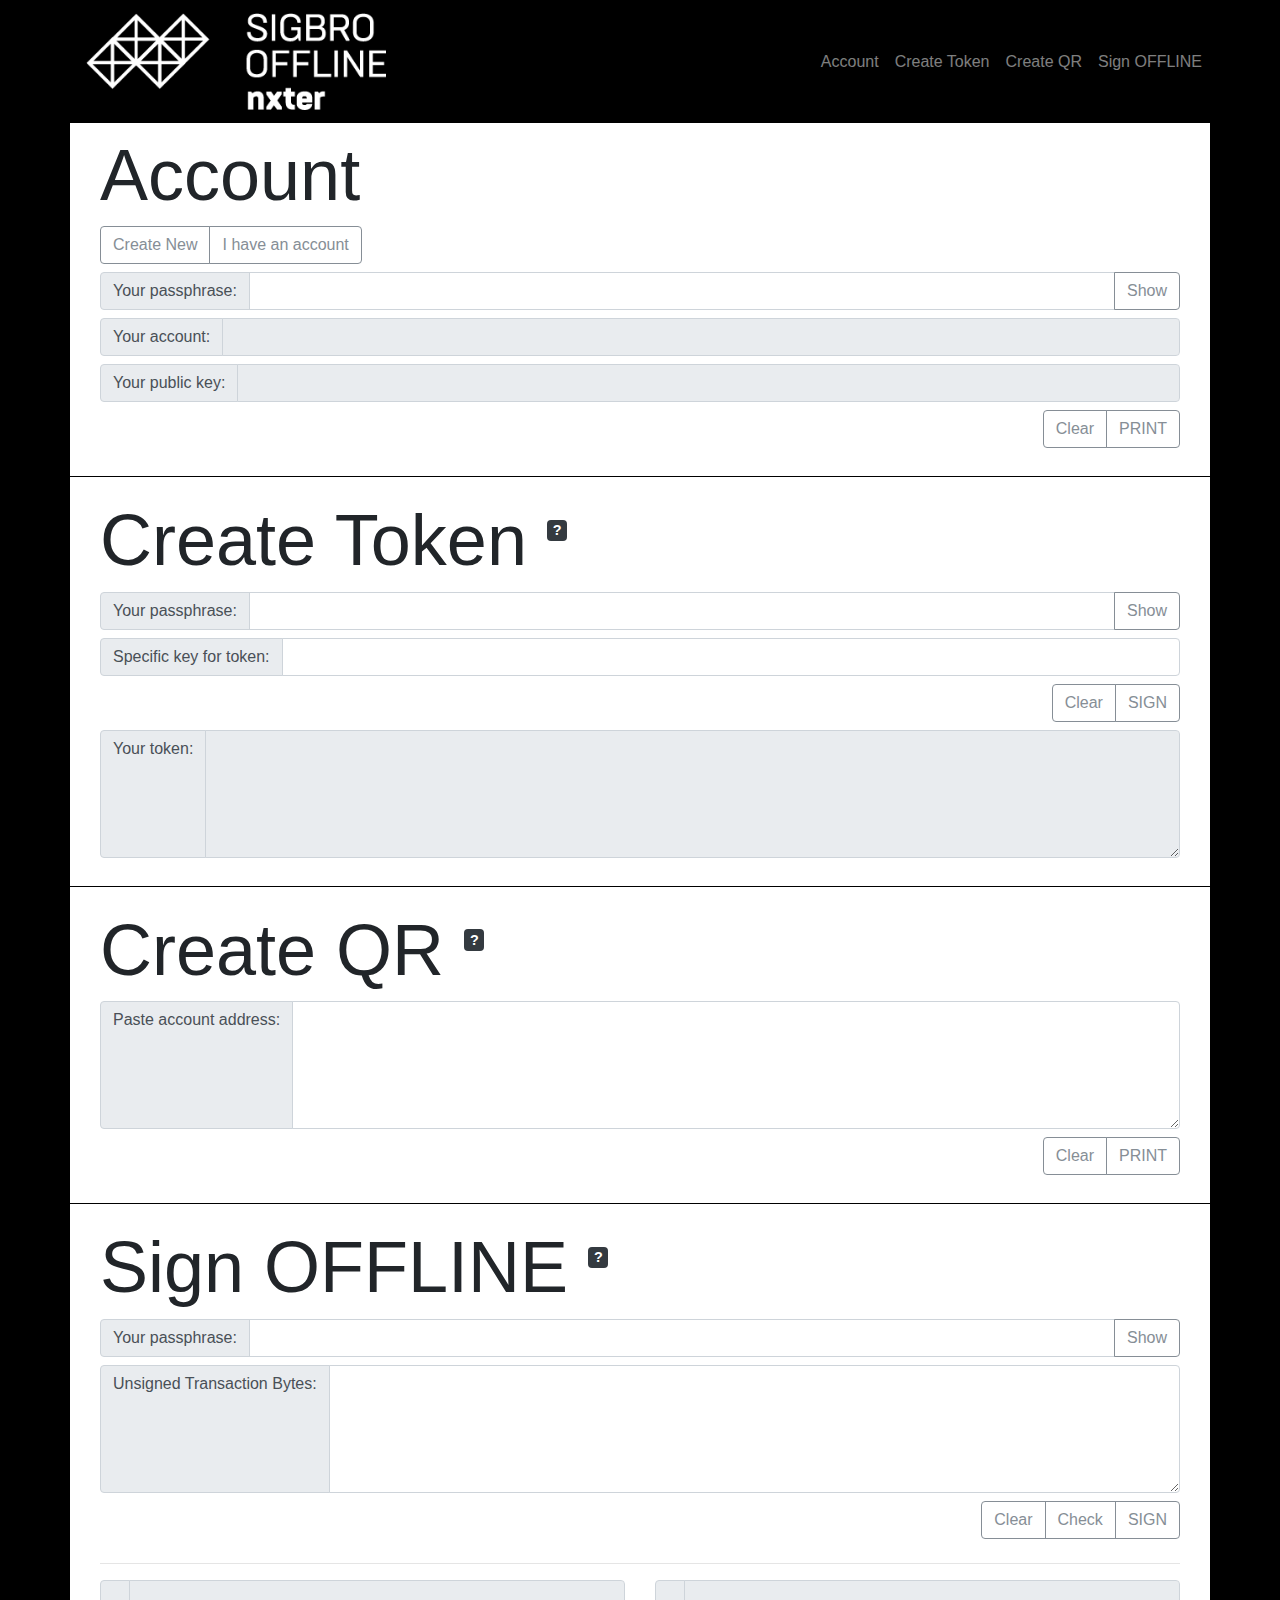
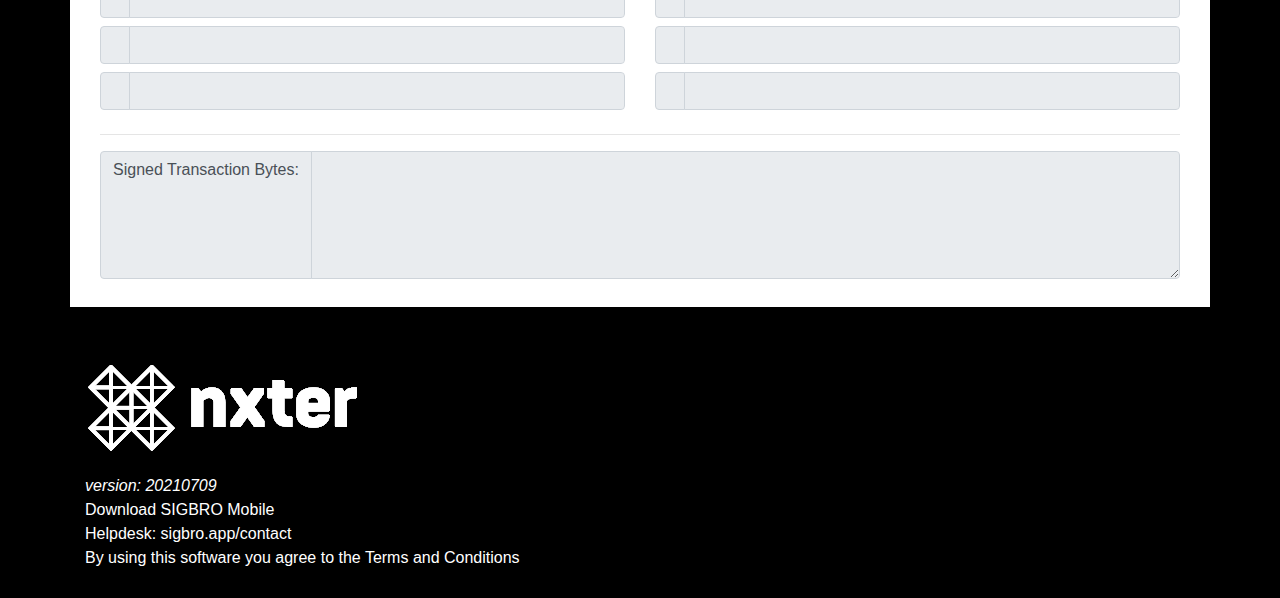
==== commit f15dfbfa: "20210709 version" ====
--- a/ardor.html
+++ b/ardor.html
@@ -57,7 +57,10 @@
             <div class="input-group-prepend">
               <span class="input-group-text">Your passphrase: </span>
             </div>
-            <input class="form-control" type="text" id="nxter-new-passphrase">
+            <input class="form-control" type="password" id="nxter-new-passphrase">
+            <div class="input-group-append">
+              <button class="btn btn-outline-secondary" id="nxter-new-passphrase-switcher" type="button">Show</button>
+            </div>
           </div>
         </div></div>
         <div class="row d-print-none"><div class="col-12">
@@ -94,13 +97,21 @@
         <div class="row">
           <div class="col-6"><div class="card" style="border-color: white; ">
             <div class="card-header text-center" style="border-color: white; background-color: white; ">PUBLIC</div>
-            <div class="card-body text-center" id="nxter-new-account-qrcode"></div>
+            <div class="card-body text-center" >
+              <svg xmlns="http://www.w3.org/2000/svg" id="nxter-new-account-qrcode" style="width:250px; height: 250px; display:none">
+                <rect width="100%" height="100%" fill="#ffffff"></rect><path d fill="#000000"></path>
+              </svg>
+            </div>
             <div class="card-footer text-center" style="border-color: white; background-color: white; ">Your public account<br>You can give this to others.</div>
           </div></div>
 
           <div class="col-6"><div class="card" style="border-color: white; ">
             <div class="card-header text-center" style="border-color: white; background-color: white; ">SECRET</div>
-            <div class="card-body text-center" id="nxter-new-pass-qrcode"></div>
+            <div class="card-body text-center" >
+              <svg xmlns="http://www.w3.org/2000/svg" id="nxter-new-pass-qrcode" style="width:250px; height: 250px; display:none">
+                <rect width="100%" height="100%" fill="#ffffff"></rect><path d fill="#000000"></path>
+              </svg>
+            </div>
             <div class="card-footer text-center" style="border-color: white; background-color: white; ">KEEP SECRET!<br>Scan with SIGBRO MOBILE</div>
           </div></div>
         </div>
@@ -124,21 +135,28 @@
       <div class="container-fluid nxter-section">
         <div class="row">
 
-          <div class="col-4"><div class="card">
+          <div class="col-6"><div class="card">
             <div class="card-header text-center"><strong id="nxter-new-print-account">ARDOR-...</strong></div>
-            <div class="card-body text-center" id="nxter-new-print-account-qrcode"></div>
-          </div></div>
-
-          <div class="col-4"><div class="card">
+            <center><svg xmlns="http://www.w3.org/2000/svg" id="nxter-new-print-account-qrcode" style="width:180px; height: 180px; display:none">
+              <rect width="100%" height="100%" fill="#ffffff"></rect>
+              <path d fill="#000000"></path>
+            </svg></center>
+
+          </div></div>
+
+          <div class="col-6"><div class="card">
             <div class="card-header text-center"><strong class="text-center">SECRET passphrase</strong></div>
-            <div class="card-body text-center" id="nxter-new-print-account-passphrase-qrcode"></div>
+            <center><svg xmlns="http://www.w3.org/2000/svg" id="nxter-new-print-account-passphrase-qrcode" style="width:180px; height: 180px; display:none">
+              <rect width="100%" height="100%" fill="#ffffff"></rect>
+              <path d fill="#000000"></path>
+            </svg></center> 
           </div></div>
 
         </div> <!-- /row -->
 
         <div class="row">
 
-          <div class="col-4"><div class="card">
+          <div class="col-6"><div class="card">
             <div class="card-header text-center"><strong>Public section</strong></div>
             <div class="card-body">
               Your public account<br>You can give this to others<br><br>
@@ -147,7 +165,7 @@
             </div>
           </div></div>
 
-          <div class="col-4"><div class="card">
+          <div class="col-6"><div class="card">
             <div class="card-header text-center"><strong>Private section</strong></div>
             <div class="card-body">
               KEEP SECRET!<br>Scan with SIGBRO MOBILE<br><br>Store your passphrase in a safe place - make sure you NEVER lose it!
@@ -189,8 +207,14 @@
             <div class="input-group-prepend">
               <span class="input-group-text">Your passphrase: </span>
             </div>
-            <input class="form-control" type="text" id="nxter-token-passphrase">
-          </div>
+            <input class="form-control" type="password" id="nxter-token-passphrase">
+            <div class="input-group-append">
+              <button class="btn btn-outline-secondary" id="nxter-token-passphrase-switcher" type="button">Show</button>
+            </div>
+
+          </div>
+
+
         </div></div>
 
         <div class="row"><div class="col-12">
@@ -261,8 +285,15 @@
       <div class="container nxter-section">
 
         <div class="row">
-          <div class="col-12 col-sm-4" style="text-align: right;" id="nxter-qr-qrcode"> </div>
-          <div class="col-12 col-sm-4" style="text-align: center;" > 
+          <div class="col-12 col-sm-4" style="text-align: right;"> 
+            <svg xmlns="http://www.w3.org/2000/svg" id="nxter-qr-qrcode" style="width:250px; height: 250px; display:none">
+              <rect width="100%" height="100%" fill="#ffffff"></rect>
+              <path d fill="#000000"></path>
+            </svg>
+
+          </div>
+
+          <div class="col-12 col-sm-4" style="text-align: center; padding-top: 3rem;" > 
             &larr;&nbsp;Here is your QR code<br>
           </div>
         </div>
@@ -274,8 +305,14 @@
       <div class="container-fluid nxter-section">
         <div class="row">
           <div class="col-6"><div class="card">
-            <div class="card-header"><strong id="nxter-new-print-account" class="text-center">Your QR code</strong></div>
-            <div class="card-body text-center" id="nxter-qr-print-qrcode"></div>
+            <div class="card-header"><strong id="nxter-new-print-account" class="text-center">Your QR</strong></div>
+            <div class="card-body text-center">
+              <svg xmlns="http://www.w3.org/2000/svg" id="nxter-qr-print-qrcode" style="width:180px; height: 180px; display:none">
+                <rect width="100%" height="100%" fill="#ffffff"></rect>
+                <path d fill="#000000"></path>
+              </svg>
+            </div>
+            <div class="card-footer text-center" id="nxter-qr-print-account"></div>
           </div></div>
         </div> <!-- /row -->
       </div> <!-- /container -->
@@ -300,8 +337,8 @@
           2. Click ‘Advanced’ &rarr; ‘Do Not Broadcast’ &rarr; ‘Do Not Sign’ &rarr; ‘SUBMIT’<br>
           3. Copy the ‘Unsigned Transaction Bytes’ into a text document, save on USB <br>
           4. Open SIGBRO OFFLINE on an offline device, insert the USB key<br>
-          5. Enter your passphrase into the for field below.
-          6. Paste the Unsigned Transaction Bytes from USB into the form field above<br>
+          5. Enter your passphrase into the form field below<br>
+          6. Paste the Unsigned Transaction Bytes from USB into the form field below<br>
           7. Click ‘CHECK’. You will now see your transaction details below the form field - verify them<br>
           8. Once verified  &rarr; Click ’SIGN’<br>
           9. Save your signed transaction bytes on the USB key<br>
@@ -316,6 +353,9 @@
               <span class="input-group-text">Your passphrase: </span>
             </div>
             <input class="form-control" type="password" id="nxter-sign-passphrase">
+            <div class="input-group-append">
+              <button class="btn btn-outline-secondary" id="nxter-sign-passphrase-switcher" type="button">Show</button>
+            </div>
           </div>
         </div></div>
 
@@ -398,11 +438,13 @@
         </div></div>
 
         <div class="row"><div class="col-12 sigbro-text-footer">
-            <a class="sigbro-href-footer" href="https://www.nxter.org/sigbro" target=_blank>Download SIGBRO Mobile</a>
+            <i>version: 20210709</i>
+            <br/>
+            <a class="sigbro-href-footer" href="https://sigbro.app/" target=_blank>Download SIGBRO Mobile</a>
             <br>
-            Helpdesk: <a class="sigbro-href-footer" href="https://forum.nxter.org/" target=_blank>forum.nxter.org</a>
+            Helpdesk: <a class="sigbro-href-footer" href="https://sigbro.app/contact/" target=_blank>sigbro.app/contact</a>
             <br>
-            By using this software you agree to the Terms and Conditions @ <a href="https://www.nxter.org/terms-of-service/" class="sigbro-href-footer" target=_blank">nxter.org/terms-of-service</a>
+            By using this software you agree to the <a href="https://sigbro.app/terms-and-conditions/" class="sigbro-href-footer" target=_blank">Terms and Conditions</a>
         </div></div>
 
     </div>
@@ -507,5 +549,5 @@
 }
 </style>
 <script>
-var dbits;!function(e,t){"object"==typeof module&&"object"==typeof module.exports?module.exports=e.document?t(e,!0):function(e){if(!e.document)throw new Error("jQuery requires a window with a document");return t(e)}:t(e)}("undefined"!=typeof window?window:this,function(w,e){var t=[],x=w.document,u=t.slice,g=t.concat,s=t.push,i=t.indexOf,r={},n=r.toString,d=r.hasOwnProperty,y={},o="2.2.4",A=function(e,t){return new A.fn.init(e,t)},a=/^[\s\uFEFF\xA0]+|[\s\uFEFF\xA0]+$/g,c=/^-ms-/,l=/-([\da-z])/gi,h=function(e,t){return t.toUpperCase()};function f(e){var t=!!e&&"length"in e&&e.length,r=A.type(e);return"function"!==r&&!A.isWindow(e)&&("array"===r||0===t||"number"==typeof t&&0<t&&t-1 in e)}A.fn=A.prototype={jquery:o,constructor:A,selector:"",length:0,toArray:function(){return u.call(this)},get:function(e){return null!=e?e<0?this[e+this.length]:this[e]:u.call(this)},pushStack:function(e){var t=A.merge(this.constructor(),e);return t.prevObject=this,t.context=this.context,t},each:function(e){return A.each(this,e)},map:function(r){return this.pushStack(A.map(this,function(e,t){return r.call(e,t,e)}))},slice:function(){return this.pushStack(u.apply(this,arguments))},first:function(){return this.eq(0)},last:function(){return this.eq(-1)},eq:function(e){var t=this.length,r=+e+(e<0?t:0);return this.pushStack(0<=r&&r<t?[this[r]]:[])},end:function(){return this.prevObject||this.constructor()},push:s,sort:t.sort,splice:t.splice},A.extend=A.fn.extend=function(){var e,t,r,n,i,o,a=arguments[0]||{},s=1,c=arguments.length,l=!1;for("boolean"==typeof a&&(l=a,a=arguments[s]||{},s++),"object"==typeof a||A.isFunction(a)||(a={}),s===c&&(a=this,s--);s<c;s++)if(null!=(e=arguments[s]))for(t in e)r=a[t],a!==(n=e[t])&&(l&&n&&(A.isPlainObject(n)||(i=A.isArray(n)))?(i?(i=!1,o=r&&A.isArray(r)?r:[]):o=r&&A.isPlainObject(r)?r:{},a[t]=A.extend(l,o,n)):void 0!==n&&(a[t]=n));return a},A.extend({expando:"jQuery"+(o+Math.random()).replace(/\D/g,""),isReady:!0,error:function(e){throw new Error(e)},noop:function(){},isFunction:function(e){return"function"===A.type(e)},isArray:Array.isArray,isWindow:function(e){return null!=e&&e===e.window},isNumeric:function(e){var t=e&&e.toString();return!A.isArray(e)&&0<=t-parseFloat(t)+1},isPlainObject:function(e){var t;if("object"!==A.type(e)||e.nodeType||A.isWindow(e))return!1;if(e.constructor&&!d.call(e,"constructor")&&!d.call(e.constructor.prototype||{},"isPrototypeOf"))return!1;for(t in e);return void 0===t||d.call(e,t)},isEmptyObject:function(e){var t;for(t in e)return!1;return!0},type:function(e){return null==e?e+"":"object"==typeof e||"function"==typeof e?r[n.call(e)]||"object":typeof e},globalEval:function(e){var t,r=eval;(e=A.trim(e))&&(1===e.indexOf("use strict")?((t=x.createElement("script")).text=e,x.head.appendChild(t).parentNode.removeChild(t)):r(e))},camelCase:function(e){return e.replace(c,"ms-").replace(l,h)},nodeName:function(e,t){return e.nodeName&&e.nodeName.toLowerCase()===t.toLowerCase()},each:function(e,t){var r,n=0;if(f(e))for(r=e.length;n<r&&!1!==t.call(e[n],n,e[n]);n++);else for(n in e)if(!1===t.call(e[n],n,e[n]))break;return e},trim:function(e){return null==e?"":(e+"").replace(a,"")},makeArray:function(e,t){var r=t||[];return null!=e&&(f(Object(e))?A.merge(r,"string"==typeof e?[e]:e):s.call(r,e)),r},inArray:function(e,t,r){return null==t?-1:i.call(t,e,r)},merge:function(e,t){for(var r=+t.length,n=0,i=e.length;n<r;n++)e[i++]=t[n];return e.length=i,e},grep:function(e,t,r){for(var n=[],i=0,o=e.length,a=!r;i<o;i++)!t(e[i],i)!==a&&n.push(e[i]);return n},map:function(e,t,r){var n,i,o=0,a=[];if(f(e))for(n=e.length;o<n;o++)null!=(i=t(e[o],o,r))&&a.push(i);else for(o in e)null!=(i=t(e[o],o,r))&&a.push(i);return g.apply([],a)},guid:1,proxy:function(e,t){var r,n,i;if("string"==typeof t&&(r=e[t],t=e,e=r),A.isFunction(e))return n=u.call(arguments,2),(i=function(){return e.apply(t||this,n.concat(u.call(arguments)))}).guid=e.guid=e.guid||A.guid++,i},now:Date.now,support:y}),"function"==typeof Symbol&&(A.fn[Symbol.iterator]=t[Symbol.iterator]),A.each("Boolean Number String Function Array Date RegExp Object Error Symbol".split(" "),function(e,t){r["[object "+t+"]"]=t.toLowerCase()});var p=function(r){var e,d,_,o,i,g,h,y,T,c,l,S,w,a,x,v,s,u,m,A="sizzle"+1*new Date,b=r.document,C=0,n=0,f=ie(),p=ie(),B=ie(),k=function(e,t){return e===t&&(l=!0),0},I={}.hasOwnProperty,t=[],R=t.pop,E=t.push,N=t.push,P=t.slice,D=function(e,t){for(var r=0,n=e.length;r<n;r++)if(e[r]===t)return r;return-1},H="checked|selected|async|autofocus|autoplay|controls|defer|disabled|hidden|ismap|loop|multiple|open|readonly|required|scoped",M="[\\x20\\t\\r\\n\\f]",L="(?:\\\\.|[\\w-]|[^\\x00-\\xa0])+",O="\\["+M+"*("+L+")(?:"+M+"*([*^$|!~]?=)"+M+"*(?:'((?:\\\\.|[^\\\\'])*)'|\"((?:\\\\.|[^\\\\\"])*)\"|("+L+"))|)"+M+"*\\]",q=":("+L+")(?:\\((('((?:\\\\.|[^\\\\'])*)'|\"((?:\\\\.|[^\\\\\"])*)\")|((?:\\\\.|[^\\\\()[\\]]|"+O+")*)|.*)\\)|)",F=new RegExp(M+"+","g"),j=new RegExp("^"+M+"+|((?:^|[^\\\\])(?:\\\\.)*)"+M+"+$","g"),G=new RegExp("^"+M+"*,"+M+"*"),$=new RegExp("^"+M+"*([>+~]|"+M+")"+M+"*"),U=new RegExp("="+M+"*([^\\]'\"]*?)"+M+"*\\]","g"),z=new RegExp(q),K=new RegExp("^"+L+"$"),W={ID:new RegExp("^#("+L+")"),CLASS:new RegExp("^\\.("+L+")"),TAG:new RegExp("^("+L+"|[*])"),ATTR:new RegExp("^"+O),PSEUDO:new RegExp("^"+q),CHILD:new RegExp("^:(only|first|last|nth|nth-last)-(child|of-type)(?:\\("+M+"*(even|odd|(([+-]|)(\\d*)n|)"+M+"*(?:([+-]|)"+M+"*(\\d+)|))"+M+"*\\)|)","i"),bool:new RegExp("^(?:"+H+")$","i"),needsContext:new RegExp("^"+M+"*[>+~]|:(even|odd|eq|gt|lt|nth|first|last)(?:\\("+M+"*((?:-\\d)?\\d*)"+M+"*\\)|)(?=[^-]|$)","i")},X=/^(?:input|select|textarea|button)$/i,V=/^h\d$/i,Q=/^[^{]+\{\s*\[native \w/,Y=/^(?:#([\w-]+)|(\w+)|\.([\w-]+))$/,Z=/[+~]/,J=/'|\\/g,ee=new RegExp("\\\\([\\da-f]{1,6}"+M+"?|("+M+")|.)","ig"),te=function(e,t,r){var n="0x"+t-65536;return n!=n||r?t:n<0?String.fromCharCode(n+65536):String.fromCharCode(n>>10|55296,1023&n|56320)},re=function(){S()};try{N.apply(t=P.call(b.childNodes),b.childNodes),t[b.childNodes.length].nodeType}catch(e){N={apply:t.length?function(e,t){E.apply(e,P.call(t))}:function(e,t){for(var r=e.length,n=0;e[r++]=t[n++];);e.length=r-1}}}function ne(e,t,r,n){var i,o,a,s,c,l,u,h,f=t&&t.ownerDocument,p=t?t.nodeType:9;if(r=r||[],"string"!=typeof e||!e||1!==p&&9!==p&&11!==p)return r;if(!n&&((t?t.ownerDocument||t:b)!==w&&S(t),t=t||w,x)){if(11!==p&&(l=Y.exec(e)))if(i=l[1]){if(9===p){if(!(a=t.getElementById(i)))return r;if(a.id===i)return r.push(a),r}else if(f&&(a=f.getElementById(i))&&m(t,a)&&a.id===i)return r.push(a),r}else{if(l[2])return N.apply(r,t.getElementsByTagName(e)),r;if((i=l[3])&&d.getElementsByClassName&&t.getElementsByClassName)return N.apply(r,t.getElementsByClassName(i)),r}if(d.qsa&&!B[e+" "]&&(!v||!v.test(e))){if(1!==p)f=t,h=e;else if("object"!==t.nodeName.toLowerCase()){for((s=t.getAttribute("id"))?s=s.replace(J,"\\$&"):t.setAttribute("id",s=A),o=(u=g(e)).length,c=K.test(s)?"#"+s:"[id='"+s+"']";o--;)u[o]=c+" "+de(u[o]);h=u.join(","),f=Z.test(e)&&fe(t.parentNode)||t}if(h)try{return N.apply(r,f.querySelectorAll(h)),r}catch(e){}finally{s===A&&t.removeAttribute("id")}}}return y(e.replace(j,"$1"),t,r,n)}function ie(){var n=[];return function e(t,r){return n.push(t+" ")>_.cacheLength&&delete e[n.shift()],e[t+" "]=r}}function oe(e){return e[A]=!0,e}function ae(e){var t=w.createElement("div");try{return!!e(t)}catch(e){return!1}finally{t.parentNode&&t.parentNode.removeChild(t),t=null}}function se(e,t){for(var r=e.split("|"),n=r.length;n--;)_.attrHandle[r[n]]=t}function ce(e,t){var r=t&&e,n=r&&1===e.nodeType&&1===t.nodeType&&(~t.sourceIndex||1<<31)-(~e.sourceIndex||1<<31);if(n)return n;if(r)for(;r=r.nextSibling;)if(r===t)return-1;return e?1:-1}function le(t){return function(e){return"input"===e.nodeName.toLowerCase()&&e.type===t}}function ue(r){return function(e){var t=e.nodeName.toLowerCase();return("input"===t||"button"===t)&&e.type===r}}function he(a){return oe(function(o){return o=+o,oe(function(e,t){for(var r,n=a([],e.length,o),i=n.length;i--;)e[r=n[i]]&&(e[r]=!(t[r]=e[r]))})})}function fe(e){return e&&void 0!==e.getElementsByTagName&&e}for(e in d=ne.support={},i=ne.isXML=function(e){var t=e&&(e.ownerDocument||e).documentElement;return!!t&&"HTML"!==t.nodeName},S=ne.setDocument=function(e){var t,r,n=e?e.ownerDocument||e:b;return n!==w&&9===n.nodeType&&n.documentElement&&(a=(w=n).documentElement,x=!i(w),(r=w.defaultView)&&r.top!==r&&(r.addEventListener?r.addEventListener("unload",re,!1):r.attachEvent&&r.attachEvent("onunload",re)),d.attributes=ae(function(e){return e.className="i",!e.getAttribute("className")}),d.getElementsByTagName=ae(function(e){return e.appendChild(w.createComment("")),!e.getElementsByTagName("*").length}),d.getElementsByClassName=Q.test(w.getElementsByClassName),d.getById=ae(function(e){return a.appendChild(e).id=A,!w.getElementsByName||!w.getElementsByName(A).length}),d.getById?(_.find.ID=function(e,t){if(void 0!==t.getElementById&&x){var r=t.getElementById(e);return r?[r]:[]}},_.filter.ID=function(e){var t=e.replace(ee,te);return function(e){return e.getAttribute("id")===t}}):(delete _.find.ID,_.filter.ID=function(e){var r=e.replace(ee,te);return function(e){var t=void 0!==e.getAttributeNode&&e.getAttributeNode("id");return t&&t.value===r}}),_.find.TAG=d.getElementsByTagName?function(e,t){return void 0!==t.getElementsByTagName?t.getElementsByTagName(e):d.qsa?t.querySelectorAll(e):void 0}:function(e,t){var r,n=[],i=0,o=t.getElementsByTagName(e);if("*"===e){for(;r=o[i++];)1===r.nodeType&&n.push(r);return n}return o},_.find.CLASS=d.getElementsByClassName&&function(e,t){if(void 0!==t.getElementsByClassName&&x)return t.getElementsByClassName(e)},s=[],v=[],(d.qsa=Q.test(w.querySelectorAll))&&(ae(function(e){a.appendChild(e).innerHTML="<a id='"+A+"'></a><select id='"+A+"-\r\\' msallowcapture=''><option selected=''></option></select>",e.querySelectorAll("[msallowcapture^='']").length&&v.push("[*^$]="+M+"*(?:''|\"\")"),e.querySelectorAll("[selected]").length||v.push("\\["+M+"*(?:value|"+H+")"),e.querySelectorAll("[id~="+A+"-]").length||v.push("~="),e.querySelectorAll(":checked").length||v.push(":checked"),e.querySelectorAll("a#"+A+"+*").length||v.push(".#.+[+~]")}),ae(function(e){var t=w.createElement("input");t.setAttribute("type","hidden"),e.appendChild(t).setAttribute("name","D"),e.querySelectorAll("[name=d]").length&&v.push("name"+M+"*[*^$|!~]?="),e.querySelectorAll(":enabled").length||v.push(":enabled",":disabled"),e.querySelectorAll("*,:x"),v.push(",.*:")})),(d.matchesSelector=Q.test(u=a.matches||a.webkitMatchesSelector||a.mozMatchesSelector||a.oMatchesSelector||a.msMatchesSelector))&&ae(function(e){d.disconnectedMatch=u.call(e,"div"),u.call(e,"[s!='']:x"),s.push("!=",q)}),v=v.length&&new RegExp(v.join("|")),s=s.length&&new RegExp(s.join("|")),t=Q.test(a.compareDocumentPosition),m=t||Q.test(a.contains)?function(e,t){var r=9===e.nodeType?e.documentElement:e,n=t&&t.parentNode;return e===n||!(!n||1!==n.nodeType||!(r.contains?r.contains(n):e.compareDocumentPosition&&16&e.compareDocumentPosition(n)))}:function(e,t){if(t)for(;t=t.parentNode;)if(t===e)return!0;return!1},k=t?function(e,t){if(e===t)return l=!0,0;var r=!e.compareDocumentPosition-!t.compareDocumentPosition;return r||(1&(r=(e.ownerDocument||e)===(t.ownerDocument||t)?e.compareDocumentPosition(t):1)||!d.sortDetached&&t.compareDocumentPosition(e)===r?e===w||e.ownerDocument===b&&m(b,e)?-1:t===w||t.ownerDocument===b&&m(b,t)?1:c?D(c,e)-D(c,t):0:4&r?-1:1)}:function(e,t){if(e===t)return l=!0,0;var r,n=0,i=e.parentNode,o=t.parentNode,a=[e],s=[t];if(!i||!o)return e===w?-1:t===w?1:i?-1:o?1:c?D(c,e)-D(c,t):0;if(i===o)return ce(e,t);for(r=e;r=r.parentNode;)a.unshift(r);for(r=t;r=r.parentNode;)s.unshift(r);for(;a[n]===s[n];)n++;return n?ce(a[n],s[n]):a[n]===b?-1:s[n]===b?1:0}),w},ne.matches=function(e,t){return ne(e,null,null,t)},ne.matchesSelector=function(e,t){if((e.ownerDocument||e)!==w&&S(e),t=t.replace(U,"='$1']"),d.matchesSelector&&x&&!B[t+" "]&&(!s||!s.test(t))&&(!v||!v.test(t)))try{var r=u.call(e,t);if(r||d.disconnectedMatch||e.document&&11!==e.document.nodeType)return r}catch(e){}return 0<ne(t,w,null,[e]).length},ne.contains=function(e,t){return(e.ownerDocument||e)!==w&&S(e),m(e,t)},ne.attr=function(e,t){(e.ownerDocument||e)!==w&&S(e);var r=_.attrHandle[t.toLowerCase()],n=r&&I.call(_.attrHandle,t.toLowerCase())?r(e,t,!x):void 0;return void 0!==n?n:d.attributes||!x?e.getAttribute(t):(n=e.getAttributeNode(t))&&n.specified?n.value:null},ne.error=function(e){throw new Error("Syntax error, unrecognized expression: "+e)},ne.uniqueSort=function(e){var t,r=[],n=0,i=0;if(l=!d.detectDuplicates,c=!d.sortStable&&e.slice(0),e.sort(k),l){for(;t=e[i++];)t===e[i]&&(n=r.push(i));for(;n--;)e.splice(r[n],1)}return c=null,e},o=ne.getText=function(e){var t,r="",n=0,i=e.nodeType;if(i){if(1===i||9===i||11===i){if("string"==typeof e.textContent)return e.textContent;for(e=e.firstChild;e;e=e.nextSibling)r+=o(e)}else if(3===i||4===i)return e.nodeValue}else for(;t=e[n++];)r+=o(t);return r},(_=ne.selectors={cacheLength:50,createPseudo:oe,match:W,attrHandle:{},find:{},relative:{">":{dir:"parentNode",first:!0}," ":{dir:"parentNode"},"+":{dir:"previousSibling",first:!0},"~":{dir:"previousSibling"}},preFilter:{ATTR:function(e){return e[1]=e[1].replace(ee,te),e[3]=(e[3]||e[4]||e[5]||"").replace(ee,te),"~="===e[2]&&(e[3]=" "+e[3]+" "),e.slice(0,4)},CHILD:function(e){return e[1]=e[1].toLowerCase(),"nth"===e[1].slice(0,3)?(e[3]||ne.error(e[0]),e[4]=+(e[4]?e[5]+(e[6]||1):2*("even"===e[3]||"odd"===e[3])),e[5]=+(e[7]+e[8]||"odd"===e[3])):e[3]&&ne.error(e[0]),e},PSEUDO:function(e){var t,r=!e[6]&&e[2];return W.CHILD.test(e[0])?null:(e[3]?e[2]=e[4]||e[5]||"":r&&z.test(r)&&(t=g(r,!0))&&(t=r.indexOf(")",r.length-t)-r.length)&&(e[0]=e[0].slice(0,t),e[2]=r.slice(0,t)),e.slice(0,3))}},filter:{TAG:function(e){var t=e.replace(ee,te).toLowerCase();return"*"===e?function(){return!0}:function(e){return e.nodeName&&e.nodeName.toLowerCase()===t}},CLASS:function(e){var t=f[e+" "];return t||(t=new RegExp("(^|"+M+")"+e+"("+M+"|$)"))&&f(e,function(e){return t.test("string"==typeof e.className&&e.className||void 0!==e.getAttribute&&e.getAttribute("class")||"")})},ATTR:function(r,n,i){return function(e){var t=ne.attr(e,r);return null==t?"!="===n:!n||(t+="","="===n?t===i:"!="===n?t!==i:"^="===n?i&&0===t.indexOf(i):"*="===n?i&&-1<t.indexOf(i):"$="===n?i&&t.slice(-i.length)===i:"~="===n?-1<(" "+t.replace(F," ")+" ").indexOf(i):"|="===n&&(t===i||t.slice(0,i.length+1)===i+"-"))}},CHILD:function(d,e,t,g,y){var v="nth"!==d.slice(0,3),m="last"!==d.slice(-4),b="of-type"===e;return 1===g&&0===y?function(e){return!!e.parentNode}:function(e,t,r){var n,i,o,a,s,c,l=v!==m?"nextSibling":"previousSibling",u=e.parentNode,h=b&&e.nodeName.toLowerCase(),f=!r&&!b,p=!1;if(u){if(v){for(;l;){for(a=e;a=a[l];)if(b?a.nodeName.toLowerCase()===h:1===a.nodeType)return!1;c=l="only"===d&&!c&&"nextSibling"}return!0}if(c=[m?u.firstChild:u.lastChild],m&&f){for(p=(s=(n=(i=(o=(a=u)[A]||(a[A]={}))[a.uniqueID]||(o[a.uniqueID]={}))[d]||[])[0]===C&&n[1])&&n[2],a=s&&u.childNodes[s];a=++s&&a&&a[l]||(p=s=0)||c.pop();)if(1===a.nodeType&&++p&&a===e){i[d]=[C,s,p];break}}else if(f&&(p=s=(n=(i=(o=(a=e)[A]||(a[A]={}))[a.uniqueID]||(o[a.uniqueID]={}))[d]||[])[0]===C&&n[1]),!1===p)for(;(a=++s&&a&&a[l]||(p=s=0)||c.pop())&&((b?a.nodeName.toLowerCase()!==h:1!==a.nodeType)||!++p||(f&&((i=(o=a[A]||(a[A]={}))[a.uniqueID]||(o[a.uniqueID]={}))[d]=[C,p]),a!==e)););return(p-=y)===g||p%g==0&&0<=p/g}}},PSEUDO:function(e,o){var t,a=_.pseudos[e]||_.setFilters[e.toLowerCase()]||ne.error("unsupported pseudo: "+e);return a[A]?a(o):1<a.length?(t=[e,e,"",o],_.setFilters.hasOwnProperty(e.toLowerCase())?oe(function(e,t){for(var r,n=a(e,o),i=n.length;i--;)e[r=D(e,n[i])]=!(t[r]=n[i])}):function(e){return a(e,0,t)}):a}},pseudos:{not:oe(function(e){var n=[],i=[],s=h(e.replace(j,"$1"));return s[A]?oe(function(e,t,r,n){for(var i,o=s(e,null,n,[]),a=e.length;a--;)(i=o[a])&&(e[a]=!(t[a]=i))}):function(e,t,r){return n[0]=e,s(n,null,r,i),n[0]=null,!i.pop()}}),has:oe(function(t){return function(e){return 0<ne(t,e).length}}),contains:oe(function(t){return t=t.replace(ee,te),function(e){return-1<(e.textContent||e.innerText||o(e)).indexOf(t)}}),lang:oe(function(r){return K.test(r||"")||ne.error("unsupported lang: "+r),r=r.replace(ee,te).toLowerCase(),function(e){var t;do{if(t=x?e.lang:e.getAttribute("xml:lang")||e.getAttribute("lang"))return(t=t.toLowerCase())===r||0===t.indexOf(r+"-")}while((e=e.parentNode)&&1===e.nodeType);return!1}}),target:function(e){var t=r.location&&r.location.hash;return t&&t.slice(1)===e.id},root:function(e){return e===a},focus:function(e){return e===w.activeElement&&(!w.hasFocus||w.hasFocus())&&!!(e.type||e.href||~e.tabIndex)},enabled:function(e){return!1===e.disabled},disabled:function(e){return!0===e.disabled},checked:function(e){var t=e.nodeName.toLowerCase();return"input"===t&&!!e.checked||"option"===t&&!!e.selected},selected:function(e){return e.parentNode&&e.parentNode.selectedIndex,!0===e.selected},empty:function(e){for(e=e.firstChild;e;e=e.nextSibling)if(e.nodeType<6)return!1;return!0},parent:function(e){return!_.pseudos.empty(e)},header:function(e){return V.test(e.nodeName)},input:function(e){return X.test(e.nodeName)},button:function(e){var t=e.nodeName.toLowerCase();return"input"===t&&"button"===e.type||"button"===t},text:function(e){var t;return"input"===e.nodeName.toLowerCase()&&"text"===e.type&&(null==(t=e.getAttribute("type"))||"text"===t.toLowerCase())},first:he(function(){return[0]}),last:he(function(e,t){return[t-1]}),eq:he(function(e,t,r){return[r<0?r+t:r]}),even:he(function(e,t){for(var r=0;r<t;r+=2)e.push(r);return e}),odd:he(function(e,t){for(var r=1;r<t;r+=2)e.push(r);return e}),lt:he(function(e,t,r){for(var n=r<0?r+t:r;0<=--n;)e.push(n);return e}),gt:he(function(e,t,r){for(var n=r<0?r+t:r;++n<t;)e.push(n);return e})}}).pseudos.nth=_.pseudos.eq,{radio:!0,checkbox:!0,file:!0,password:!0,image:!0})_.pseudos[e]=le(e);for(e in{submit:!0,reset:!0})_.pseudos[e]=ue(e);function pe(){}function de(e){for(var t=0,r=e.length,n="";t<r;t++)n+=e[t].value;return n}function ge(s,e,t){var c=e.dir,l=t&&"parentNode"===c,u=n++;return e.first?function(e,t,r){for(;e=e[c];)if(1===e.nodeType||l)return s(e,t,r)}:function(e,t,r){var n,i,o,a=[C,u];if(r){for(;e=e[c];)if((1===e.nodeType||l)&&s(e,t,r))return!0}else for(;e=e[c];)if(1===e.nodeType||l){if((n=(i=(o=e[A]||(e[A]={}))[e.uniqueID]||(o[e.uniqueID]={}))[c])&&n[0]===C&&n[1]===u)return a[2]=n[2];if((i[c]=a)[2]=s(e,t,r))return!0}}}function ye(i){return 1<i.length?function(e,t,r){for(var n=i.length;n--;)if(!i[n](e,t,r))return!1;return!0}:i[0]}function ve(e,t,r,n,i){for(var o,a=[],s=0,c=e.length,l=null!=t;s<c;s++)(o=e[s])&&(r&&!r(o,n,i)||(a.push(o),l&&t.push(s)));return a}function me(p,d,g,y,v,e){return y&&!y[A]&&(y=me(y)),v&&!v[A]&&(v=me(v,e)),oe(function(e,t,r,n){var i,o,a,s=[],c=[],l=t.length,u=e||function(e,t,r){for(var n=0,i=t.length;n<i;n++)ne(e,t[n],r);return r}(d||"*",r.nodeType?[r]:r,[]),h=!p||!e&&d?u:ve(u,s,p,r,n),f=g?v||(e?p:l||y)?[]:t:h;if(g&&g(h,f,r,n),y)for(i=ve(f,c),y(i,[],r,n),o=i.length;o--;)(a=i[o])&&(f[c[o]]=!(h[c[o]]=a));if(e){if(v||p){if(v){for(i=[],o=f.length;o--;)(a=f[o])&&i.push(h[o]=a);v(null,f=[],i,n)}for(o=f.length;o--;)(a=f[o])&&-1<(i=v?D(e,a):s[o])&&(e[i]=!(t[i]=a))}}else f=ve(f===t?f.splice(l,f.length):f),v?v(null,t,f,n):N.apply(t,f)})}function be(e){for(var i,t,r,n=e.length,o=_.relative[e[0].type],a=o||_.relative[" "],s=o?1:0,c=ge(function(e){return e===i},a,!0),l=ge(function(e){return-1<D(i,e)},a,!0),u=[function(e,t,r){var n=!o&&(r||t!==T)||((i=t).nodeType?c(e,t,r):l(e,t,r));return i=null,n}];s<n;s++)if(t=_.relative[e[s].type])u=[ge(ye(u),t)];else{if((t=_.filter[e[s].type].apply(null,e[s].matches))[A]){for(r=++s;r<n&&!_.relative[e[r].type];r++);return me(1<s&&ye(u),1<s&&de(e.slice(0,s-1).concat({value:" "===e[s-2].type?"*":""})).replace(j,"$1"),t,s<r&&be(e.slice(s,r)),r<n&&be(e=e.slice(r)),r<n&&de(e))}u.push(t)}return ye(u)}return pe.prototype=_.filters=_.pseudos,_.setFilters=new pe,g=ne.tokenize=function(e,t){var r,n,i,o,a,s,c,l=p[e+" "];if(l)return t?0:l.slice(0);for(a=e,s=[],c=_.preFilter;a;){for(o in r&&!(n=G.exec(a))||(n&&(a=a.slice(n[0].length)||a),s.push(i=[])),r=!1,(n=$.exec(a))&&(r=n.shift(),i.push({value:r,type:n[0].replace(j," ")}),a=a.slice(r.length)),_.filter)!(n=W[o].exec(a))||c[o]&&!(n=c[o](n))||(r=n.shift(),i.push({value:r,type:o,matches:n}),a=a.slice(r.length));if(!r)break}return t?a.length:a?ne.error(e):p(e,s).slice(0)},h=ne.compile=function(e,t){var r,y,v,m,b,n,i=[],o=[],a=B[e+" "];if(!a){for(t||(t=g(e)),r=t.length;r--;)(a=be(t[r]))[A]?i.push(a):o.push(a);(a=B(e,(y=o,m=0<(v=i).length,b=0<y.length,n=function(e,t,r,n,i){var o,a,s,c=0,l="0",u=e&&[],h=[],f=T,p=e||b&&_.find.TAG("*",i),d=C+=null==f?1:Math.random()||.1,g=p.length;for(i&&(T=t===w||t||i);l!==g&&null!=(o=p[l]);l++){if(b&&o){for(a=0,t||o.ownerDocument===w||(S(o),r=!x);s=y[a++];)if(s(o,t||w,r)){n.push(o);break}i&&(C=d)}m&&((o=!s&&o)&&c--,e&&u.push(o))}if(c+=l,m&&l!==c){for(a=0;s=v[a++];)s(u,h,t,r);if(e){if(0<c)for(;l--;)u[l]||h[l]||(h[l]=R.call(n));h=ve(h)}N.apply(n,h),i&&!e&&0<h.length&&1<c+v.length&&ne.uniqueSort(n)}return i&&(C=d,T=f),u},m?oe(n):n))).selector=e}return a},y=ne.select=function(e,t,r,n){var i,o,a,s,c,l="function"==typeof e&&e,u=!n&&g(e=l.selector||e);if(r=r||[],1===u.length){if(2<(o=u[0]=u[0].slice(0)).length&&"ID"===(a=o[0]).type&&d.getById&&9===t.nodeType&&x&&_.relative[o[1].type]){if(!(t=(_.find.ID(a.matches[0].replace(ee,te),t)||[])[0]))return r;l&&(t=t.parentNode),e=e.slice(o.shift().value.length)}for(i=W.needsContext.test(e)?0:o.length;i--&&(a=o[i],!_.relative[s=a.type]);)if((c=_.find[s])&&(n=c(a.matches[0].replace(ee,te),Z.test(o[0].type)&&fe(t.parentNode)||t))){if(o.splice(i,1),!(e=n.length&&de(o)))return N.apply(r,n),r;break}}return(l||h(e,u))(n,t,!x,r,!t||Z.test(e)&&fe(t.parentNode)||t),r},d.sortStable=A.split("").sort(k).join("")===A,d.detectDuplicates=!!l,S(),d.sortDetached=ae(function(e){return 1&e.compareDocumentPosition(w.createElement("div"))}),ae(function(e){return e.innerHTML="<a href='#'></a>","#"===e.firstChild.getAttribute("href")})||se("type|href|height|width",function(e,t,r){if(!r)return e.getAttribute(t,"type"===t.toLowerCase()?1:2)}),d.attributes&&ae(function(e){return e.innerHTML="<input/>",e.firstChild.setAttribute("value",""),""===e.firstChild.getAttribute("value")})||se("value",function(e,t,r){if(!r&&"input"===e.nodeName.toLowerCase())return e.defaultValue}),ae(function(e){return null==e.getAttribute("disabled")})||se(H,function(e,t,r){var n;if(!r)return!0===e[t]?t.toLowerCase():(n=e.getAttributeNode(t))&&n.specified?n.value:null}),ne}(w);A.find=p,A.expr=p.selectors,A.expr[":"]=A.expr.pseudos,A.uniqueSort=A.unique=p.uniqueSort,A.text=p.getText,A.isXMLDoc=p.isXML,A.contains=p.contains;var v=function(e,t,r){for(var n=[],i=void 0!==r;(e=e[t])&&9!==e.nodeType;)if(1===e.nodeType){if(i&&A(e).is(r))break;n.push(e)}return n},m=function(e,t){for(var r=[];e;e=e.nextSibling)1===e.nodeType&&e!==t&&r.push(e);return r},b=A.expr.match.needsContext,_=/^<([\w-]+)\s*\/?>(?:<\/\1>|)$/,T=/^.[^:#\[\.,]*$/;function S(e,r,n){if(A.isFunction(r))return A.grep(e,function(e,t){return!!r.call(e,t,e)!==n});if(r.nodeType)return A.grep(e,function(e){return e===r!==n});if("string"==typeof r){if(T.test(r))return A.filter(r,e,n);r=A.filter(r,e)}return A.grep(e,function(e){return-1<i.call(r,e)!==n})}A.filter=function(e,t,r){var n=t[0];return r&&(e=":not("+e+")"),1===t.length&&1===n.nodeType?A.find.matchesSelector(n,e)?[n]:[]:A.find.matches(e,A.grep(t,function(e){return 1===e.nodeType}))},A.fn.extend({find:function(e){var t,r=this.length,n=[],i=this;if("string"!=typeof e)return this.pushStack(A(e).filter(function(){for(t=0;t<r;t++)if(A.contains(i[t],this))return!0}));for(t=0;t<r;t++)A.find(e,i[t],n);return(n=this.pushStack(1<r?A.unique(n):n)).selector=this.selector?this.selector+" "+e:e,n},filter:function(e){return this.pushStack(S(this,e||[],!1))},not:function(e){return this.pushStack(S(this,e||[],!0))},is:function(e){return!!S(this,"string"==typeof e&&b.test(e)?A(e):e||[],!1).length}});var C,B=/^(?:\s*(<[\w\W]+>)[^>]*|#([\w-]*))$/;(A.fn.init=function(e,t,r){var n,i;if(!e)return this;if(r=r||C,"string"==typeof e){if(!(n="<"===e[0]&&">"===e[e.length-1]&&3<=e.length?[null,e,null]:B.exec(e))||!n[1]&&t)return!t||t.jquery?(t||r).find(e):this.constructor(t).find(e);if(n[1]){if(t=t instanceof A?t[0]:t,A.merge(this,A.parseHTML(n[1],t&&t.nodeType?t.ownerDocument||t:x,!0)),_.test(n[1])&&A.isPlainObject(t))for(n in t)A.isFunction(this[n])?this[n](t[n]):this.attr(n,t[n]);return this}return(i=x.getElementById(n[2]))&&i.parentNode&&(this.length=1,this[0]=i),this.context=x,this.selector=e,this}return e.nodeType?(this.context=this[0]=e,this.length=1,this):A.isFunction(e)?void 0!==r.ready?r.ready(e):e(A):(void 0!==e.selector&&(this.selector=e.selector,this.context=e.context),A.makeArray(e,this))}).prototype=A.fn,C=A(x);var k=/^(?:parents|prev(?:Until|All))/,I={children:!0,contents:!0,next:!0,prev:!0};function R(e,t){for(;(e=e[t])&&1!==e.nodeType;);return e}A.fn.extend({has:function(e){var t=A(e,this),r=t.length;return this.filter(function(){for(var e=0;e<r;e++)if(A.contains(this,t[e]))return!0})},closest:function(e,t){for(var r,n=0,i=this.length,o=[],a=b.test(e)||"string"!=typeof e?A(e,t||this.context):0;n<i;n++)for(r=this[n];r&&r!==t;r=r.parentNode)if(r.nodeType<11&&(a?-1<a.index(r):1===r.nodeType&&A.find.matchesSelector(r,e))){o.push(r);break}return this.pushStack(1<o.length?A.uniqueSort(o):o)},index:function(e){return e?"string"==typeof e?i.call(A(e),this[0]):i.call(this,e.jquery?e[0]:e):this[0]&&this[0].parentNode?this.first().prevAll().length:-1},add:function(e,t){return this.pushStack(A.uniqueSort(A.merge(this.get(),A(e,t))))},addBack:function(e){return this.add(null==e?this.prevObject:this.prevObject.filter(e))}}),A.each({parent:function(e){var t=e.parentNode;return t&&11!==t.nodeType?t:null},parents:function(e){return v(e,"parentNode")},parentsUntil:function(e,t,r){return v(e,"parentNode",r)},next:function(e){return R(e,"nextSibling")},prev:function(e){return R(e,"previousSibling")},nextAll:function(e){return v(e,"nextSibling")},prevAll:function(e){return v(e,"previousSibling")},nextUntil:function(e,t,r){return v(e,"nextSibling",r)},prevUntil:function(e,t,r){return v(e,"previousSibling",r)},siblings:function(e){return m((e.parentNode||{}).firstChild,e)},children:function(e){return m(e.firstChild)},contents:function(e){return e.contentDocument||A.merge([],e.childNodes)}},function(n,i){A.fn[n]=function(e,t){var r=A.map(this,i,e);return"Until"!==n.slice(-5)&&(t=e),t&&"string"==typeof t&&(r=A.filter(t,r)),1<this.length&&(I[n]||A.uniqueSort(r),k.test(n)&&r.reverse()),this.pushStack(r)}});var E,N=/\S+/g;function P(){x.removeEventListener("DOMContentLoaded",P),w.removeEventListener("load",P),A.ready()}A.Callbacks=function(n){var e,r;n="string"==typeof n?(e=n,r={},A.each(e.match(N)||[],function(e,t){r[t]=!0}),r):A.extend({},n);var i,t,o,a,s=[],c=[],l=-1,u=function(){for(a=n.once,o=i=!0;c.length;l=-1)for(t=c.shift();++l<s.length;)!1===s[l].apply(t[0],t[1])&&n.stopOnFalse&&(l=s.length,t=!1);n.memory||(t=!1),i=!1,a&&(s=t?[]:"")},h={add:function(){return s&&(t&&!i&&(l=s.length-1,c.push(t)),function r(e){A.each(e,function(e,t){A.isFunction(t)?n.unique&&h.has(t)||s.push(t):t&&t.length&&"string"!==A.type(t)&&r(t)})}(arguments),t&&!i&&u()),this},remove:function(){return A.each(arguments,function(e,t){for(var r;-1<(r=A.inArray(t,s,r));)s.splice(r,1),r<=l&&l--}),this},has:function(e){return e?-1<A.inArray(e,s):0<s.length},empty:function(){return s&&(s=[]),this},disable:function(){return a=c=[],s=t="",this},disabled:function(){return!s},lock:function(){return a=c=[],t||(s=t=""),this},locked:function(){return!!a},fireWith:function(e,t){return a||(t=[e,(t=t||[]).slice?t.slice():t],c.push(t),i||u()),this},fire:function(){return h.fireWith(this,arguments),this},fired:function(){return!!o}};return h},A.extend({Deferred:function(e){var o=[["resolve","done",A.Callbacks("once memory"),"resolved"],["reject","fail",A.Callbacks("once memory"),"rejected"],["notify","progress",A.Callbacks("memory")]],i="pending",a={state:function(){return i},always:function(){return s.done(arguments).fail(arguments),this},then:function(){var i=arguments;return A.Deferred(function(n){A.each(o,function(e,t){var r=A.isFunction(i[e])&&i[e];s[t[1]](function(){var e=r&&r.apply(this,arguments);e&&A.isFunction(e.promise)?e.promise().progress(n.notify).done(n.resolve).fail(n.reject):n[t[0]+"With"](this===a?n.promise():this,r?[e]:arguments)})}),i=null}).promise()},promise:function(e){return null!=e?A.extend(e,a):a}},s={};return a.pipe=a.then,A.each(o,function(e,t){var r=t[2],n=t[3];a[t[1]]=r.add,n&&r.add(function(){i=n},o[1^e][2].disable,o[2][2].lock),s[t[0]]=function(){return s[t[0]+"With"](this===s?a:this,arguments),this},s[t[0]+"With"]=r.fireWith}),a.promise(s),e&&e.call(s,s),s},when:function(e){var i,t,r,n=0,o=u.call(arguments),a=o.length,s=1!==a||e&&A.isFunction(e.promise)?a:0,c=1===s?e:A.Deferred(),l=function(t,r,n){return function(e){r[t]=this,n[t]=1<arguments.length?u.call(arguments):e,n===i?c.notifyWith(r,n):--s||c.resolveWith(r,n)}};if(1<a)for(i=new Array(a),t=new Array(a),r=new Array(a);n<a;n++)o[n]&&A.isFunction(o[n].promise)?o[n].promise().progress(l(n,t,i)).done(l(n,r,o)).fail(c.reject):--s;return s||c.resolveWith(r,o),c.promise()}}),A.fn.ready=function(e){return A.ready.promise().done(e),this},A.extend({isReady:!1,readyWait:1,holdReady:function(e){e?A.readyWait++:A.ready(!0)},ready:function(e){(!0===e?--A.readyWait:A.isReady)||(A.isReady=!0)!==e&&0<--A.readyWait||(E.resolveWith(x,[A]),A.fn.triggerHandler&&(A(x).triggerHandler("ready"),A(x).off("ready")))}}),A.ready.promise=function(e){return E||(E=A.Deferred(),"complete"===x.readyState||"loading"!==x.readyState&&!x.documentElement.doScroll?w.setTimeout(A.ready):(x.addEventListener("DOMContentLoaded",P),w.addEventListener("load",P))),E.promise(e)},A.ready.promise();var D=function(e,t,r,n,i,o,a){var s=0,c=e.length,l=null==r;if("object"===A.type(r))for(s in i=!0,r)D(e,t,s,r[s],!0,o,a);else if(void 0!==n&&(i=!0,A.isFunction(n)||(a=!0),l&&(a?(t.call(e,n),t=null):(l=t,t=function(e,t,r){return l.call(A(e),r)})),t))for(;s<c;s++)t(e[s],r,a?n:n.call(e[s],s,t(e[s],r)));return i?e:l?t.call(e):c?t(e[0],r):o},H=function(e){return 1===e.nodeType||9===e.nodeType||!+e.nodeType};function M(){this.expando=A.expando+M.uid++}M.uid=1,M.prototype={register:function(e,t){var r=t||{};return e.nodeType?e[this.expando]=r:Object.defineProperty(e,this.expando,{value:r,writable:!0,configurable:!0}),e[this.expando]},cache:function(e){if(!H(e))return{};var t=e[this.expando];return t||(t={},H(e)&&(e.nodeType?e[this.expando]=t:Object.defineProperty(e,this.expando,{value:t,configurable:!0}))),t},set:function(e,t,r){var n,i=this.cache(e);if("string"==typeof t)i[t]=r;else for(n in t)i[n]=t[n];return i},get:function(e,t){return void 0===t?this.cache(e):e[this.expando]&&e[this.expando][t]},access:function(e,t,r){var n;return void 0===t||t&&"string"==typeof t&&void 0===r?void 0!==(n=this.get(e,t))?n:this.get(e,A.camelCase(t)):(this.set(e,t,r),void 0!==r?r:t)},remove:function(e,t){var r,n,i,o=e[this.expando];if(void 0!==o){if(void 0===t)this.register(e);else{A.isArray(t)?n=t.concat(t.map(A.camelCase)):(i=A.camelCase(t),n=t in o?[t,i]:(n=i)in o?[n]:n.match(N)||[]),r=n.length;for(;r--;)delete o[n[r]]}(void 0===t||A.isEmptyObject(o))&&(e.nodeType?e[this.expando]=void 0:delete e[this.expando])}},hasData:function(e){var t=e[this.expando];return void 0!==t&&!A.isEmptyObject(t)}};var L=new M,O=new M,q=/^(?:\{[\w\W]*\}|\[[\w\W]*\])$/,F=/[A-Z]/g;function j(e,t,r){var n;if(void 0===r&&1===e.nodeType)if(n="data-"+t.replace(F,"-$&").toLowerCase(),"string"==typeof(r=e.getAttribute(n))){try{r="true"===r||"false"!==r&&("null"===r?null:+r+""===r?+r:q.test(r)?A.parseJSON(r):r)}catch(e){}O.set(e,t,r)}else r=void 0;return r}A.extend({hasData:function(e){return O.hasData(e)||L.hasData(e)},data:function(e,t,r){return O.access(e,t,r)},removeData:function(e,t){O.remove(e,t)},_data:function(e,t,r){return L.access(e,t,r)},_removeData:function(e,t){L.remove(e,t)}}),A.fn.extend({data:function(n,e){var t,r,i,o=this[0],a=o&&o.attributes;if(void 0===n){if(this.length&&(i=O.get(o),1===o.nodeType&&!L.get(o,"hasDataAttrs"))){for(t=a.length;t--;)a[t]&&0===(r=a[t].name).indexOf("data-")&&(r=A.camelCase(r.slice(5)),j(o,r,i[r]));L.set(o,"hasDataAttrs",!0)}return i}return"object"==typeof n?this.each(function(){O.set(this,n)}):D(this,function(t){var e,r;if(o&&void 0===t)return void 0!==(e=O.get(o,n)||O.get(o,n.replace(F,"-$&").toLowerCase()))?e:(r=A.camelCase(n),void 0!==(e=O.get(o,r))?e:void 0!==(e=j(o,r,void 0))?e:void 0);r=A.camelCase(n),this.each(function(){var e=O.get(this,r);O.set(this,r,t),-1<n.indexOf("-")&&void 0!==e&&O.set(this,n,t)})},null,e,1<arguments.length,null,!0)},removeData:function(e){return this.each(function(){O.remove(this,e)})}}),A.extend({queue:function(e,t,r){var n;if(e)return t=(t||"fx")+"queue",n=L.get(e,t),r&&(!n||A.isArray(r)?n=L.access(e,t,A.makeArray(r)):n.push(r)),n||[]},dequeue:function(e,t){t=t||"fx";var r=A.queue(e,t),n=r.length,i=r.shift(),o=A._queueHooks(e,t);"inprogress"===i&&(i=r.shift(),n--),i&&("fx"===t&&r.unshift("inprogress"),delete o.stop,i.call(e,function(){A.dequeue(e,t)},o)),!n&&o&&o.empty.fire()},_queueHooks:function(e,t){var r=t+"queueHooks";return L.get(e,r)||L.access(e,r,{empty:A.Callbacks("once memory").add(function(){L.remove(e,[t+"queue",r])})})}}),A.fn.extend({queue:function(t,r){var e=2;return"string"!=typeof t&&(r=t,t="fx",e--),arguments.length<e?A.queue(this[0],t):void 0===r?this:this.each(function(){var e=A.queue(this,t,r);A._queueHooks(this,t),"fx"===t&&"inprogress"!==e[0]&&A.dequeue(this,t)})},dequeue:function(e){return this.each(function(){A.dequeue(this,e)})},clearQueue:function(e){return this.queue(e||"fx",[])},promise:function(e,t){var r,n=1,i=A.Deferred(),o=this,a=this.length,s=function(){--n||i.resolveWith(o,[o])};for("string"!=typeof e&&(t=e,e=void 0),e=e||"fx";a--;)(r=L.get(o[a],e+"queueHooks"))&&r.empty&&(n++,r.empty.add(s));return s(),i.promise(t)}});var G=/[+-]?(?:\d*\.|)\d+(?:[eE][+-]?\d+|)/.source,$=new RegExp("^(?:([+-])=|)("+G+")([a-z%]*)$","i"),U=["Top","Right","Bottom","Left"],z=function(e,t){return e=t||e,"none"===A.css(e,"display")||!A.contains(e.ownerDocument,e)};function K(e,t,r,n){var i,o=1,a=20,s=n?function(){return n.cur()}:function(){return A.css(e,t,"")},c=s(),l=r&&r[3]||(A.cssNumber[t]?"":"px"),u=(A.cssNumber[t]||"px"!==l&&+c)&&$.exec(A.css(e,t));if(u&&u[3]!==l)for(l=l||u[3],r=r||[],u=+c||1;u/=o=o||".5",A.style(e,t,u+l),o!==(o=s()/c)&&1!==o&&--a;);return r&&(u=+u||+c||0,i=r[1]?u+(r[1]+1)*r[2]:+r[2],n&&(n.unit=l,n.start=u,n.end=i)),i}var W=/^(?:checkbox|radio)$/i,X=/<([\w:-]+)/,V=/^$|\/(?:java|ecma)script/i,Q={option:[1,"<select multiple='multiple'>","</select>"],thead:[1,"<table>","</table>"],col:[2,"<table><colgroup>","</colgroup></table>"],tr:[2,"<table><tbody>","</tbody></table>"],td:[3,"<table><tbody><tr>","</tr></tbody></table>"],_default:[0,"",""]};function Y(e,t){var r=void 0!==e.getElementsByTagName?e.getElementsByTagName(t||"*"):void 0!==e.querySelectorAll?e.querySelectorAll(t||"*"):[];return void 0===t||t&&A.nodeName(e,t)?A.merge([e],r):r}function Z(e,t){for(var r=0,n=e.length;r<n;r++)L.set(e[r],"globalEval",!t||L.get(t[r],"globalEval"))}Q.optgroup=Q.option,Q.tbody=Q.tfoot=Q.colgroup=Q.caption=Q.thead,Q.th=Q.td;var J,ee,te=/<|&#?\w+;/;function re(e,t,r,n,i){for(var o,a,s,c,l,u,h=t.createDocumentFragment(),f=[],p=0,d=e.length;p<d;p++)if((o=e[p])||0===o)if("object"===A.type(o))A.merge(f,o.nodeType?[o]:o);else if(te.test(o)){for(a=a||h.appendChild(t.createElement("div")),s=(X.exec(o)||["",""])[1].toLowerCase(),c=Q[s]||Q._default,a.innerHTML=c[1]+A.htmlPrefilter(o)+c[2],u=c[0];u--;)a=a.lastChild;A.merge(f,a.childNodes),(a=h.firstChild).textContent=""}else f.push(t.createTextNode(o));for(h.textContent="",p=0;o=f[p++];)if(n&&-1<A.inArray(o,n))i&&i.push(o);else if(l=A.contains(o.ownerDocument,o),a=Y(h.appendChild(o),"script"),l&&Z(a),r)for(u=0;o=a[u++];)V.test(o.type||"")&&r.push(o);return h}J=x.createDocumentFragment().appendChild(x.createElement("div")),(ee=x.createElement("input")).setAttribute("type","radio"),ee.setAttribute("checked","checked"),ee.setAttribute("name","t"),J.appendChild(ee),y.checkClone=J.cloneNode(!0).cloneNode(!0).lastChild.checked,J.innerHTML="<textarea>x</textarea>",y.noCloneChecked=!!J.cloneNode(!0).lastChild.defaultValue;var ne=/^key/,ie=/^(?:mouse|pointer|contextmenu|drag|drop)|click/,oe=/^([^.]*)(?:\.(.+)|)/;function ae(){return!0}function se(){return!1}function ce(){try{return x.activeElement}catch(e){}}function le(e,t,r,n,i,o){var a,s;if("object"==typeof t){for(s in"string"!=typeof r&&(n=n||r,r=void 0),t)le(e,s,r,n,t[s],o);return e}if(null==n&&null==i?(i=r,n=r=void 0):null==i&&("string"==typeof r?(i=n,n=void 0):(i=n,n=r,r=void 0)),!1===i)i=se;else if(!i)return e;return 1===o&&(a=i,(i=function(e){return A().off(e),a.apply(this,arguments)}).guid=a.guid||(a.guid=A.guid++)),e.each(function(){A.event.add(this,t,i,n,r)})}A.event={global:{},add:function(t,e,r,n,i){var o,a,s,c,l,u,h,f,p,d,g,y=L.get(t);if(y)for(r.handler&&(r=(o=r).handler,i=o.selector),r.guid||(r.guid=A.guid++),(c=y.events)||(c=y.events={}),(a=y.handle)||(a=y.handle=function(e){return void 0!==A&&A.event.triggered!==e.type?A.event.dispatch.apply(t,arguments):void 0}),l=(e=(e||"").match(N)||[""]).length;l--;)p=g=(s=oe.exec(e[l])||[])[1],d=(s[2]||"").split(".").sort(),p&&(h=A.event.special[p]||{},p=(i?h.delegateType:h.bindType)||p,h=A.event.special[p]||{},u=A.extend({type:p,origType:g,data:n,handler:r,guid:r.guid,selector:i,needsContext:i&&A.expr.match.needsContext.test(i),namespace:d.join(".")},o),(f=c[p])||((f=c[p]=[]).delegateCount=0,h.setup&&!1!==h.setup.call(t,n,d,a)||t.addEventListener&&t.addEventListener(p,a)),h.add&&(h.add.call(t,u),u.handler.guid||(u.handler.guid=r.guid)),i?f.splice(f.delegateCount++,0,u):f.push(u),A.event.global[p]=!0)},remove:function(e,t,r,n,i){var o,a,s,c,l,u,h,f,p,d,g,y=L.hasData(e)&&L.get(e);if(y&&(c=y.events)){for(l=(t=(t||"").match(N)||[""]).length;l--;)if(p=g=(s=oe.exec(t[l])||[])[1],d=(s[2]||"").split(".").sort(),p){for(h=A.event.special[p]||{},f=c[p=(n?h.delegateType:h.bindType)||p]||[],s=s[2]&&new RegExp("(^|\\.)"+d.join("\\.(?:.*\\.|)")+"(\\.|$)"),a=o=f.length;o--;)u=f[o],!i&&g!==u.origType||r&&r.guid!==u.guid||s&&!s.test(u.namespace)||n&&n!==u.selector&&("**"!==n||!u.selector)||(f.splice(o,1),u.selector&&f.delegateCount--,h.remove&&h.remove.call(e,u));a&&!f.length&&(h.teardown&&!1!==h.teardown.call(e,d,y.handle)||A.removeEvent(e,p,y.handle),delete c[p])}else for(p in c)A.event.remove(e,p+t[l],r,n,!0);A.isEmptyObject(c)&&L.remove(e,"handle events")}},dispatch:function(e){e=A.event.fix(e);var t,r,n,i,o,a,s=u.call(arguments),c=(L.get(this,"events")||{})[e.type]||[],l=A.event.special[e.type]||{};if((s[0]=e).delegateTarget=this,!l.preDispatch||!1!==l.preDispatch.call(this,e)){for(a=A.event.handlers.call(this,e,c),t=0;(i=a[t++])&&!e.isPropagationStopped();)for(e.currentTarget=i.elem,r=0;(o=i.handlers[r++])&&!e.isImmediatePropagationStopped();)e.rnamespace&&!e.rnamespace.test(o.namespace)||(e.handleObj=o,e.data=o.data,void 0!==(n=((A.event.special[o.origType]||{}).handle||o.handler).apply(i.elem,s))&&!1===(e.result=n)&&(e.preventDefault(),e.stopPropagation()));return l.postDispatch&&l.postDispatch.call(this,e),e.result}},handlers:function(e,t){var r,n,i,o,a=[],s=t.delegateCount,c=e.target;if(s&&c.nodeType&&("click"!==e.type||isNaN(e.button)||e.button<1))for(;c!==this;c=c.parentNode||this)if(1===c.nodeType&&(!0!==c.disabled||"click"!==e.type)){for(n=[],r=0;r<s;r++)void 0===n[i=(o=t[r]).selector+" "]&&(n[i]=o.needsContext?-1<A(i,this).index(c):A.find(i,this,null,[c]).length),n[i]&&n.push(o);n.length&&a.push({elem:c,handlers:n})}return s<t.length&&a.push({elem:this,handlers:t.slice(s)}),a},props:"altKey bubbles cancelable ctrlKey currentTarget detail eventPhase metaKey relatedTarget shiftKey target timeStamp view which".split(" "),fixHooks:{},keyHooks:{props:"char charCode key keyCode".split(" "),filter:function(e,t){return null==e.which&&(e.which=null!=t.charCode?t.charCode:t.keyCode),e}},mouseHooks:{props:"button buttons clientX clientY offsetX offsetY pageX pageY screenX screenY toElement".split(" "),filter:function(e,t){var r,n,i,o=t.button;return null==e.pageX&&null!=t.clientX&&(n=(r=e.target.ownerDocument||x).documentElement,i=r.body,e.pageX=t.clientX+(n&&n.scrollLeft||i&&i.scrollLeft||0)-(n&&n.clientLeft||i&&i.clientLeft||0),e.pageY=t.clientY+(n&&n.scrollTop||i&&i.scrollTop||0)-(n&&n.clientTop||i&&i.clientTop||0)),e.which||void 0===o||(e.which=1&o?1:2&o?3:4&o?2:0),e}},fix:function(e){if(e[A.expando])return e;var t,r,n,i=e.type,o=e,a=this.fixHooks[i];for(a||(this.fixHooks[i]=a=ie.test(i)?this.mouseHooks:ne.test(i)?this.keyHooks:{}),n=a.props?this.props.concat(a.props):this.props,e=new A.Event(o),t=n.length;t--;)e[r=n[t]]=o[r];return e.target||(e.target=x),3===e.target.nodeType&&(e.target=e.target.parentNode),a.filter?a.filter(e,o):e},special:{load:{noBubble:!0},focus:{trigger:function(){if(this!==ce()&&this.focus)return this.focus(),!1},delegateType:"focusin"},blur:{trigger:function(){if(this===ce()&&this.blur)return this.blur(),!1},delegateType:"focusout"},click:{trigger:function(){if("checkbox"===this.type&&this.click&&A.nodeName(this,"input"))return this.click(),!1},_default:function(e){return A.nodeName(e.target,"a")}},beforeunload:{postDispatch:function(e){void 0!==e.result&&e.originalEvent&&(e.originalEvent.returnValue=e.result)}}}},A.removeEvent=function(e,t,r){e.removeEventListener&&e.removeEventListener(t,r)},A.Event=function(e,t){if(!(this instanceof A.Event))return new A.Event(e,t);e&&e.type?(this.originalEvent=e,this.type=e.type,this.isDefaultPrevented=e.defaultPrevented||void 0===e.defaultPrevented&&!1===e.returnValue?ae:se):this.type=e,t&&A.extend(this,t),this.timeStamp=e&&e.timeStamp||A.now(),this[A.expando]=!0},A.Event.prototype={constructor:A.Event,isDefaultPrevented:se,isPropagationStopped:se,isImmediatePropagationStopped:se,isSimulated:!1,preventDefault:function(){var e=this.originalEvent;this.isDefaultPrevented=ae,e&&!this.isSimulated&&e.preventDefault()},stopPropagation:function(){var e=this.originalEvent;this.isPropagationStopped=ae,e&&!this.isSimulated&&e.stopPropagation()},stopImmediatePropagation:function(){var e=this.originalEvent;this.isImmediatePropagationStopped=ae,e&&!this.isSimulated&&e.stopImmediatePropagation(),this.stopPropagation()}},A.each({mouseenter:"mouseover",mouseleave:"mouseout",pointerenter:"pointerover",pointerleave:"pointerout"},function(e,i){A.event.special[e]={delegateType:i,bindType:i,handle:function(e){var t,r=e.relatedTarget,n=e.handleObj;return r&&(r===this||A.contains(this,r))||(e.type=n.origType,t=n.handler.apply(this,arguments),e.type=i),t}}}),A.fn.extend({on:function(e,t,r,n){return le(this,e,t,r,n)},one:function(e,t,r,n){return le(this,e,t,r,n,1)},off:function(e,t,r){var n,i;if(e&&e.preventDefault&&e.handleObj)return n=e.handleObj,A(e.delegateTarget).off(n.namespace?n.origType+"."+n.namespace:n.origType,n.selector,n.handler),this;if("object"==typeof e){for(i in e)this.off(i,t,e[i]);return this}return!1!==t&&"function"!=typeof t||(r=t,t=void 0),!1===r&&(r=se),this.each(function(){A.event.remove(this,e,r,t)})}});var ue=/<(?!area|br|col|embed|hr|img|input|link|meta|param)(([\w:-]+)[^>]*)\/>/gi,he=/<script|<style|<link/i,fe=/checked\s*(?:[^=]|=\s*.checked.)/i,pe=/^true\/(.*)/,de=/^\s*<!(?:\[CDATA\[|--)|(?:\]\]|--)>\s*$/g;function ge(e,t){return A.nodeName(e,"table")&&A.nodeName(11!==t.nodeType?t:t.firstChild,"tr")?e.getElementsByTagName("tbody")[0]||e.appendChild(e.ownerDocument.createElement("tbody")):e}function ye(e){return e.type=(null!==e.getAttribute("type"))+"/"+e.type,e}function ve(e){var t=pe.exec(e.type);return t?e.type=t[1]:e.removeAttribute("type"),e}function me(e,t){var r,n,i,o,a,s,c,l;if(1===t.nodeType){if(L.hasData(e)&&(o=L.access(e),a=L.set(t,o),l=o.events))for(i in delete a.handle,a.events={},l)for(r=0,n=l[i].length;r<n;r++)A.event.add(t,i,l[i][r]);O.hasData(e)&&(s=O.access(e),c=A.extend({},s),O.set(t,c))}}function be(r,n,i,o){n=g.apply([],n);var e,t,a,s,c,l,u=0,h=r.length,f=h-1,p=n[0],d=A.isFunction(p);if(d||1<h&&"string"==typeof p&&!y.checkClone&&fe.test(p))return r.each(function(e){var t=r.eq(e);d&&(n[0]=p.call(this,e,t.html())),be(t,n,i,o)});if(h&&(t=(e=re(n,r[0].ownerDocument,!1,r,o)).firstChild,1===e.childNodes.length&&(e=t),t||o)){for(s=(a=A.map(Y(e,"script"),ye)).length;u<h;u++)c=e,u!==f&&(c=A.clone(c,!0,!0),s&&A.merge(a,Y(c,"script"))),i.call(r[u],c,u);if(s)for(l=a[a.length-1].ownerDocument,A.map(a,ve),u=0;u<s;u++)c=a[u],V.test(c.type||"")&&!L.access(c,"globalEval")&&A.contains(l,c)&&(c.src?A._evalUrl&&A._evalUrl(c.src):A.globalEval(c.textContent.replace(de,"")))}return r}function _e(e,t,r){for(var n,i=t?A.filter(t,e):e,o=0;null!=(n=i[o]);o++)r||1!==n.nodeType||A.cleanData(Y(n)),n.parentNode&&(r&&A.contains(n.ownerDocument,n)&&Z(Y(n,"script")),n.parentNode.removeChild(n));return e}A.extend({htmlPrefilter:function(e){return e.replace(ue,"<$1></$2>")},clone:function(e,t,r){var n,i,o,a,s,c,l,u=e.cloneNode(!0),h=A.contains(e.ownerDocument,e);if(!(y.noCloneChecked||1!==e.nodeType&&11!==e.nodeType||A.isXMLDoc(e)))for(a=Y(u),n=0,i=(o=Y(e)).length;n<i;n++)s=o[n],c=a[n],void 0,"input"===(l=c.nodeName.toLowerCase())&&W.test(s.type)?c.checked=s.checked:"input"!==l&&"textarea"!==l||(c.defaultValue=s.defaultValue);if(t)if(r)for(o=o||Y(e),a=a||Y(u),n=0,i=o.length;n<i;n++)me(o[n],a[n]);else me(e,u);return 0<(a=Y(u,"script")).length&&Z(a,!h&&Y(e,"script")),u},cleanData:function(e){for(var t,r,n,i=A.event.special,o=0;void 0!==(r=e[o]);o++)if(H(r)){if(t=r[L.expando]){if(t.events)for(n in t.events)i[n]?A.event.remove(r,n):A.removeEvent(r,n,t.handle);r[L.expando]=void 0}r[O.expando]&&(r[O.expando]=void 0)}}}),A.fn.extend({domManip:be,detach:function(e){return _e(this,e,!0)},remove:function(e){return _e(this,e)},text:function(e){return D(this,function(e){return void 0===e?A.text(this):this.empty().each(function(){1!==this.nodeType&&11!==this.nodeType&&9!==this.nodeType||(this.textContent=e)})},null,e,arguments.length)},append:function(){return be(this,arguments,function(e){1!==this.nodeType&&11!==this.nodeType&&9!==this.nodeType||ge(this,e).appendChild(e)})},prepend:function(){return be(this,arguments,function(e){if(1===this.nodeType||11===this.nodeType||9===this.nodeType){var t=ge(this,e);t.insertBefore(e,t.firstChild)}})},before:function(){return be(this,arguments,function(e){this.parentNode&&this.parentNode.insertBefore(e,this)})},after:function(){return be(this,arguments,function(e){this.parentNode&&this.parentNode.insertBefore(e,this.nextSibling)})},empty:function(){for(var e,t=0;null!=(e=this[t]);t++)1===e.nodeType&&(A.cleanData(Y(e,!1)),e.textContent="");return this},clone:function(e,t){return e=null!=e&&e,t=null==t?e:t,this.map(function(){return A.clone(this,e,t)})},html:function(e){return D(this,function(e){var t=this[0]||{},r=0,n=this.length;if(void 0===e&&1===t.nodeType)return t.innerHTML;if("string"==typeof e&&!he.test(e)&&!Q[(X.exec(e)||["",""])[1].toLowerCase()]){e=A.htmlPrefilter(e);try{for(;r<n;r++)1===(t=this[r]||{}).nodeType&&(A.cleanData(Y(t,!1)),t.innerHTML=e);t=0}catch(e){}}t&&this.empty().append(e)},null,e,arguments.length)},replaceWith:function(){var r=[];return be(this,arguments,function(e){var t=this.parentNode;A.inArray(this,r)<0&&(A.cleanData(Y(this)),t&&t.replaceChild(e,this))},r)}}),A.each({appendTo:"append",prependTo:"prepend",insertBefore:"before",insertAfter:"after",replaceAll:"replaceWith"},function(e,a){A.fn[e]=function(e){for(var t,r=[],n=A(e),i=n.length-1,o=0;o<=i;o++)t=o===i?this:this.clone(!0),A(n[o])[a](t),s.apply(r,t.get());return this.pushStack(r)}});var Te,Se={HTML:"block",BODY:"block"};function we(e,t){var r=A(t.createElement(e)).appendTo(t.body),n=A.css(r[0],"display");return r.detach(),n}function xe(e){var t=x,r=Se[e];return r||("none"!==(r=we(e,t))&&r||((t=(Te=(Te||A("<iframe frameborder='0' width='0' height='0'/>")).appendTo(t.documentElement))[0].contentDocument).write(),t.close(),r=we(e,t),Te.detach()),Se[e]=r),r}var Ae=/^margin/,Ce=new RegExp("^("+G+")(?!px)[a-z%]+$","i"),Be=function(e){var t=e.ownerDocument.defaultView;return t&&t.opener||(t=w),t.getComputedStyle(e)},ke=function(e,t,r,n){var i,o,a={};for(o in t)a[o]=e.style[o],e.style[o]=t[o];for(o in i=r.apply(e,n||[]),t)e.style[o]=a[o];return i},Ie=x.documentElement;function Re(e,t,r){var n,i,o,a,s=e.style;return""!==(a=(r=r||Be(e))?r.getPropertyValue(t)||r[t]:void 0)&&void 0!==a||A.contains(e.ownerDocument,e)||(a=A.style(e,t)),r&&!y.pixelMarginRight()&&Ce.test(a)&&Ae.test(t)&&(n=s.width,i=s.minWidth,o=s.maxWidth,s.minWidth=s.maxWidth=s.width=a,a=r.width,s.width=n,s.minWidth=i,s.maxWidth=o),void 0!==a?a+"":a}function Ee(e,t){return{get:function(){if(!e())return(this.get=t).apply(this,arguments);delete this.get}}}!function(){var t,r,n,i,o=x.createElement("div"),a=x.createElement("div");function e(){a.style.cssText="-webkit-box-sizing:border-box;-moz-box-sizing:border-box;box-sizing:border-box;position:relative;display:block;margin:auto;border:1px;padding:1px;top:1%;width:50%",a.innerHTML="",Ie.appendChild(o);var e=w.getComputedStyle(a);t="1%"!==e.top,i="2px"===e.marginLeft,r="4px"===e.width,a.style.marginRight="50%",n="4px"===e.marginRight,Ie.removeChild(o)}a.style&&(a.style.backgroundClip="content-box",a.cloneNode(!0).style.backgroundClip="",y.clearCloneStyle="content-box"===a.style.backgroundClip,o.style.cssText="border:0;width:8px;height:0;top:0;left:-9999px;padding:0;margin-top:1px;position:absolute",o.appendChild(a),A.extend(y,{pixelPosition:function(){return e(),t},boxSizingReliable:function(){return null==r&&e(),r},pixelMarginRight:function(){return null==r&&e(),n},reliableMarginLeft:function(){return null==r&&e(),i},reliableMarginRight:function(){var e,t=a.appendChild(x.createElement("div"));return t.style.cssText=a.style.cssText="-webkit-box-sizing:content-box;box-sizing:content-box;display:block;margin:0;border:0;padding:0",t.style.marginRight=t.style.width="0",a.style.width="1px",Ie.appendChild(o),e=!parseFloat(w.getComputedStyle(t).marginRight),Ie.removeChild(o),a.removeChild(t),e}}))}();var Ne=/^(none|table(?!-c[ea]).+)/,Pe={position:"absolute",visibility:"hidden",display:"block"},De={letterSpacing:"0",fontWeight:"400"},He=["Webkit","O","Moz","ms"],Me=x.createElement("div").style;function Le(e){if(e in Me)return e;for(var t=e[0].toUpperCase()+e.slice(1),r=He.length;r--;)if((e=He[r]+t)in Me)return e}function Oe(e,t,r){var n=$.exec(t);return n?Math.max(0,n[2]-(r||0))+(n[3]||"px"):t}function qe(e,t,r,n,i){for(var o=r===(n?"border":"content")?4:"width"===t?1:0,a=0;o<4;o+=2)"margin"===r&&(a+=A.css(e,r+U[o],!0,i)),n?("content"===r&&(a-=A.css(e,"padding"+U[o],!0,i)),"margin"!==r&&(a-=A.css(e,"border"+U[o]+"Width",!0,i))):(a+=A.css(e,"padding"+U[o],!0,i),"padding"!==r&&(a+=A.css(e,"border"+U[o]+"Width",!0,i)));return a}function Fe(e,t,r){var n=!0,i="width"===t?e.offsetWidth:e.offsetHeight,o=Be(e),a="border-box"===A.css(e,"boxSizing",!1,o);if(i<=0||null==i){if(((i=Re(e,t,o))<0||null==i)&&(i=e.style[t]),Ce.test(i))return i;n=a&&(y.boxSizingReliable()||i===e.style[t]),i=parseFloat(i)||0}return i+qe(e,t,r||(a?"border":"content"),n,o)+"px"}function je(e,t){for(var r,n,i,o=[],a=0,s=e.length;a<s;a++)(n=e[a]).style&&(o[a]=L.get(n,"olddisplay"),r=n.style.display,t?(o[a]||"none"!==r||(n.style.display=""),""===n.style.display&&z(n)&&(o[a]=L.access(n,"olddisplay",xe(n.nodeName)))):(i=z(n),"none"===r&&i||L.set(n,"olddisplay",i?r:A.css(n,"display"))));for(a=0;a<s;a++)(n=e[a]).style&&(t&&"none"!==n.style.display&&""!==n.style.display||(n.style.display=t?o[a]||"":"none"));return e}function Ge(e,t,r,n,i){return new Ge.prototype.init(e,t,r,n,i)}A.extend({cssHooks:{opacity:{get:function(e,t){if(t){var r=Re(e,"opacity");return""===r?"1":r}}}},cssNumber:{animationIterationCount:!0,columnCount:!0,fillOpacity:!0,flexGrow:!0,flexShrink:!0,fontWeight:!0,lineHeight:!0,opacity:!0,order:!0,orphans:!0,widows:!0,zIndex:!0,zoom:!0},cssProps:{float:"cssFloat"},style:function(e,t,r,n){if(e&&3!==e.nodeType&&8!==e.nodeType&&e.style){var i,o,a,s=A.camelCase(t),c=e.style;if(t=A.cssProps[s]||(A.cssProps[s]=Le(s)||s),a=A.cssHooks[t]||A.cssHooks[s],void 0===r)return a&&"get"in a&&void 0!==(i=a.get(e,!1,n))?i:c[t];"string"===(o=typeof r)&&(i=$.exec(r))&&i[1]&&(r=K(e,t,i),o="number"),null!=r&&r==r&&("number"===o&&(r+=i&&i[3]||(A.cssNumber[s]?"":"px")),y.clearCloneStyle||""!==r||0!==t.indexOf("background")||(c[t]="inherit"),a&&"set"in a&&void 0===(r=a.set(e,r,n))||(c[t]=r))}},css:function(e,t,r,n){var i,o,a,s=A.camelCase(t);return t=A.cssProps[s]||(A.cssProps[s]=Le(s)||s),(a=A.cssHooks[t]||A.cssHooks[s])&&"get"in a&&(i=a.get(e,!0,r)),void 0===i&&(i=Re(e,t,n)),"normal"===i&&t in De&&(i=De[t]),""===r||r?(o=parseFloat(i),!0===r||isFinite(o)?o||0:i):i}}),A.each(["height","width"],function(e,a){A.cssHooks[a]={get:function(e,t,r){if(t)return Ne.test(A.css(e,"display"))&&0===e.offsetWidth?ke(e,Pe,function(){return Fe(e,a,r)}):Fe(e,a,r)},set:function(e,t,r){var n,i=r&&Be(e),o=r&&qe(e,a,r,"border-box"===A.css(e,"boxSizing",!1,i),i);return o&&(n=$.exec(t))&&"px"!==(n[3]||"px")&&(e.style[a]=t,t=A.css(e,a)),Oe(0,t,o)}}}),A.cssHooks.marginLeft=Ee(y.reliableMarginLeft,function(e,t){if(t)return(parseFloat(Re(e,"marginLeft"))||e.getBoundingClientRect().left-ke(e,{marginLeft:0},function(){return e.getBoundingClientRect().left}))+"px"}),A.cssHooks.marginRight=Ee(y.reliableMarginRight,function(e,t){if(t)return ke(e,{display:"inline-block"},Re,[e,"marginRight"])}),A.each({margin:"",padding:"",border:"Width"},function(i,o){A.cssHooks[i+o]={expand:function(e){for(var t=0,r={},n="string"==typeof e?e.split(" "):[e];t<4;t++)r[i+U[t]+o]=n[t]||n[t-2]||n[0];return r}},Ae.test(i)||(A.cssHooks[i+o].set=Oe)}),A.fn.extend({css:function(e,t){return D(this,function(e,t,r){var n,i,o={},a=0;if(A.isArray(t)){for(n=Be(e),i=t.length;a<i;a++)o[t[a]]=A.css(e,t[a],!1,n);return o}return void 0!==r?A.style(e,t,r):A.css(e,t)},e,t,1<arguments.length)},show:function(){return je(this,!0)},hide:function(){return je(this)},toggle:function(e){return"boolean"==typeof e?e?this.show():this.hide():this.each(function(){z(this)?A(this).show():A(this).hide()})}}),((A.Tween=Ge).prototype={constructor:Ge,init:function(e,t,r,n,i,o){this.elem=e,this.prop=r,this.easing=i||A.easing._default,this.options=t,this.start=this.now=this.cur(),this.end=n,this.unit=o||(A.cssNumber[r]?"":"px")},cur:function(){var e=Ge.propHooks[this.prop];return e&&e.get?e.get(this):Ge.propHooks._default.get(this)},run:function(e){var t,r=Ge.propHooks[this.prop];return this.options.duration?this.pos=t=A.easing[this.easing](e,this.options.duration*e,0,1,this.options.duration):this.pos=t=e,this.now=(this.end-this.start)*t+this.start,this.options.step&&this.options.step.call(this.elem,this.now,this),r&&r.set?r.set(this):Ge.propHooks._default.set(this),this}}).init.prototype=Ge.prototype,(Ge.propHooks={_default:{get:function(e){var t;return 1!==e.elem.nodeType||null!=e.elem[e.prop]&&null==e.elem.style[e.prop]?e.elem[e.prop]:(t=A.css(e.elem,e.prop,""))&&"auto"!==t?t:0},set:function(e){A.fx.step[e.prop]?A.fx.step[e.prop](e):1!==e.elem.nodeType||null==e.elem.style[A.cssProps[e.prop]]&&!A.cssHooks[e.prop]?e.elem[e.prop]=e.now:A.style(e.elem,e.prop,e.now+e.unit)}}}).scrollTop=Ge.propHooks.scrollLeft={set:function(e){e.elem.nodeType&&e.elem.parentNode&&(e.elem[e.prop]=e.now)}},A.easing={linear:function(e){return e},swing:function(e){return.5-Math.cos(e*Math.PI)/2},_default:"swing"},A.fx=Ge.prototype.init,A.fx.step={};var $e,Ue,ze,Ke,We,Xe=/^(?:toggle|show|hide)$/,Ve=/queueHooks$/;function Qe(){return w.setTimeout(function(){$e=void 0}),$e=A.now()}function Ye(e,t){var r,n=0,i={height:e};for(t=t?1:0;n<4;n+=2-t)i["margin"+(r=U[n])]=i["padding"+r]=e;return t&&(i.opacity=i.width=e),i}function Ze(e,t,r){for(var n,i=(Je.tweeners[t]||[]).concat(Je.tweeners["*"]),o=0,a=i.length;o<a;o++)if(n=i[o].call(r,t,e))return n}function Je(o,e,t){var r,a,n=0,i=Je.prefilters.length,s=A.Deferred().always(function(){delete c.elem}),c=function(){if(a)return!1;for(var e=$e||Qe(),t=Math.max(0,l.startTime+l.duration-e),r=1-(t/l.duration||0),n=0,i=l.tweens.length;n<i;n++)l.tweens[n].run(r);return s.notifyWith(o,[l,r,t]),r<1&&i?t:(s.resolveWith(o,[l]),!1)},l=s.promise({elem:o,props:A.extend({},e),opts:A.extend(!0,{specialEasing:{},easing:A.easing._default},t),originalProperties:e,originalOptions:t,startTime:$e||Qe(),duration:t.duration,tweens:[],createTween:function(e,t){var r=A.Tween(o,l.opts,e,t,l.opts.specialEasing[e]||l.opts.easing);return l.tweens.push(r),r},stop:function(e){var t=0,r=e?l.tweens.length:0;if(a)return this;for(a=!0;t<r;t++)l.tweens[t].run(1);return e?(s.notifyWith(o,[l,1,0]),s.resolveWith(o,[l,e])):s.rejectWith(o,[l,e]),this}}),u=l.props;for(!function(e,t){var r,n,i,o,a;for(r in e)if(i=t[n=A.camelCase(r)],o=e[r],A.isArray(o)&&(i=o[1],o=e[r]=o[0]),r!==n&&(e[n]=o,delete e[r]),(a=A.cssHooks[n])&&"expand"in a)for(r in o=a.expand(o),delete e[n],o)r in e||(e[r]=o[r],t[r]=i);else t[n]=i}(u,l.opts.specialEasing);n<i;n++)if(r=Je.prefilters[n].call(l,o,u,l.opts))return A.isFunction(r.stop)&&(A._queueHooks(l.elem,l.opts.queue).stop=A.proxy(r.stop,r)),r;return A.map(u,Ze,l),A.isFunction(l.opts.start)&&l.opts.start.call(o,l),A.fx.timer(A.extend(c,{elem:o,anim:l,queue:l.opts.queue})),l.progress(l.opts.progress).done(l.opts.done,l.opts.complete).fail(l.opts.fail).always(l.opts.always)}A.Animation=A.extend(Je,{tweeners:{"*":[function(e,t){var r=this.createTween(e,t);return K(r.elem,e,$.exec(t),r),r}]},tweener:function(e,t){A.isFunction(e)?(t=e,e=["*"]):e=e.match(N);for(var r,n=0,i=e.length;n<i;n++)r=e[n],Je.tweeners[r]=Je.tweeners[r]||[],Je.tweeners[r].unshift(t)},prefilters:[function(t,e,r){var n,i,o,a,s,c,l,u=this,h={},f=t.style,p=t.nodeType&&z(t),d=L.get(t,"fxshow");for(n in r.queue||(null==(s=A._queueHooks(t,"fx")).unqueued&&(s.unqueued=0,c=s.empty.fire,s.empty.fire=function(){s.unqueued||c()}),s.unqueued++,u.always(function(){u.always(function(){s.unqueued--,A.queue(t,"fx").length||s.empty.fire()})})),1===t.nodeType&&("height"in e||"width"in e)&&(r.overflow=[f.overflow,f.overflowX,f.overflowY],"inline"===("none"===(l=A.css(t,"display"))?L.get(t,"olddisplay")||xe(t.nodeName):l)&&"none"===A.css(t,"float")&&(f.display="inline-block")),r.overflow&&(f.overflow="hidden",u.always(function(){f.overflow=r.overflow[0],f.overflowX=r.overflow[1],f.overflowY=r.overflow[2]})),e)if(i=e[n],Xe.exec(i)){if(delete e[n],o=o||"toggle"===i,i===(p?"hide":"show")){if("show"!==i||!d||void 0===d[n])continue;p=!0}h[n]=d&&d[n]||A.style(t,n)}else l=void 0;if(A.isEmptyObject(h))"inline"===("none"===l?xe(t.nodeName):l)&&(f.display=l);else for(n in d?"hidden"in d&&(p=d.hidden):d=L.access(t,"fxshow",{}),o&&(d.hidden=!p),p?A(t).show():u.done(function(){A(t).hide()}),u.done(function(){var e;for(e in L.remove(t,"fxshow"),h)A.style(t,e,h[e])}),h)a=Ze(p?d[n]:0,n,u),n in d||(d[n]=a.start,p&&(a.end=a.start,a.start="width"===n||"height"===n?1:0))}],prefilter:function(e,t){t?Je.prefilters.unshift(e):Je.prefilters.push(e)}}),A.speed=function(e,t,r){var n=e&&"object"==typeof e?A.extend({},e):{complete:r||!r&&t||A.isFunction(e)&&e,duration:e,easing:r&&t||t&&!A.isFunction(t)&&t};return n.duration=A.fx.off?0:"number"==typeof n.duration?n.duration:n.duration in A.fx.speeds?A.fx.speeds[n.duration]:A.fx.speeds._default,null!=n.queue&&!0!==n.queue||(n.queue="fx"),n.old=n.complete,n.complete=function(){A.isFunction(n.old)&&n.old.call(this),n.queue&&A.dequeue(this,n.queue)},n},A.fn.extend({fadeTo:function(e,t,r,n){return this.filter(z).css("opacity",0).show().end().animate({opacity:t},e,r,n)},animate:function(t,e,r,n){var i=A.isEmptyObject(t),o=A.speed(e,r,n),a=function(){var e=Je(this,A.extend({},t),o);(i||L.get(this,"finish"))&&e.stop(!0)};return a.finish=a,i||!1===o.queue?this.each(a):this.queue(o.queue,a)},stop:function(i,e,o){var a=function(e){var t=e.stop;delete e.stop,t(o)};return"string"!=typeof i&&(o=e,e=i,i=void 0),e&&!1!==i&&this.queue(i||"fx",[]),this.each(function(){var e=!0,t=null!=i&&i+"queueHooks",r=A.timers,n=L.get(this);if(t)n[t]&&n[t].stop&&a(n[t]);else for(t in n)n[t]&&n[t].stop&&Ve.test(t)&&a(n[t]);for(t=r.length;t--;)r[t].elem!==this||null!=i&&r[t].queue!==i||(r[t].anim.stop(o),e=!1,r.splice(t,1));!e&&o||A.dequeue(this,i)})},finish:function(a){return!1!==a&&(a=a||"fx"),this.each(function(){var e,t=L.get(this),r=t[a+"queue"],n=t[a+"queueHooks"],i=A.timers,o=r?r.length:0;for(t.finish=!0,A.queue(this,a,[]),n&&n.stop&&n.stop.call(this,!0),e=i.length;e--;)i[e].elem===this&&i[e].queue===a&&(i[e].anim.stop(!0),i.splice(e,1));for(e=0;e<o;e++)r[e]&&r[e].finish&&r[e].finish.call(this);delete t.finish})}}),A.each(["toggle","show","hide"],function(e,n){var i=A.fn[n];A.fn[n]=function(e,t,r){return null==e||"boolean"==typeof e?i.apply(this,arguments):this.animate(Ye(n,!0),e,t,r)}}),A.each({slideDown:Ye("show"),slideUp:Ye("hide"),slideToggle:Ye("toggle"),fadeIn:{opacity:"show"},fadeOut:{opacity:"hide"},fadeToggle:{opacity:"toggle"}},function(e,n){A.fn[e]=function(e,t,r){return this.animate(n,e,t,r)}}),A.timers=[],A.fx.tick=function(){var e,t=0,r=A.timers;for($e=A.now();t<r.length;t++)(e=r[t])()||r[t]!==e||r.splice(t--,1);r.length||A.fx.stop(),$e=void 0},A.fx.timer=function(e){A.timers.push(e),e()?A.fx.start():A.timers.pop()},A.fx.interval=13,A.fx.start=function(){Ue||(Ue=w.setInterval(A.fx.tick,A.fx.interval))},A.fx.stop=function(){w.clearInterval(Ue),Ue=null},A.fx.speeds={slow:600,fast:200,_default:400},A.fn.delay=function(n,e){return n=A.fx&&A.fx.speeds[n]||n,e=e||"fx",this.queue(e,function(e,t){var r=w.setTimeout(e,n);t.stop=function(){w.clearTimeout(r)}})},ze=x.createElement("input"),Ke=x.createElement("select"),We=Ke.appendChild(x.createElement("option")),ze.type="checkbox",y.checkOn=""!==ze.value,y.optSelected=We.selected,Ke.disabled=!0,y.optDisabled=!We.disabled,(ze=x.createElement("input")).value="t",ze.type="radio",y.radioValue="t"===ze.value;var et,tt=A.expr.attrHandle;A.fn.extend({attr:function(e,t){return D(this,A.attr,e,t,1<arguments.length)},removeAttr:function(e){return this.each(function(){A.removeAttr(this,e)})}}),A.extend({attr:function(e,t,r){var n,i,o=e.nodeType;if(3!==o&&8!==o&&2!==o)return void 0===e.getAttribute?A.prop(e,t,r):(1===o&&A.isXMLDoc(e)||(t=t.toLowerCase(),i=A.attrHooks[t]||(A.expr.match.bool.test(t)?et:void 0)),void 0!==r?null===r?void A.removeAttr(e,t):i&&"set"in i&&void 0!==(n=i.set(e,r,t))?n:(e.setAttribute(t,r+""),r):i&&"get"in i&&null!==(n=i.get(e,t))?n:null==(n=A.find.attr(e,t))?void 0:n)},attrHooks:{type:{set:function(e,t){if(!y.radioValue&&"radio"===t&&A.nodeName(e,"input")){var r=e.value;return e.setAttribute("type",t),r&&(e.value=r),t}}}},removeAttr:function(e,t){var r,n,i=0,o=t&&t.match(N);if(o&&1===e.nodeType)for(;r=o[i++];)n=A.propFix[r]||r,A.expr.match.bool.test(r)&&(e[n]=!1),e.removeAttribute(r)}}),et={set:function(e,t,r){return!1===t?A.removeAttr(e,r):e.setAttribute(r,r),r}},A.each(A.expr.match.bool.source.match(/\w+/g),function(e,t){var o=tt[t]||A.find.attr;tt[t]=function(e,t,r){var n,i;return r||(i=tt[t],tt[t]=n,n=null!=o(e,t,r)?t.toLowerCase():null,tt[t]=i),n}});var rt=/^(?:input|select|textarea|button)$/i,nt=/^(?:a|area)$/i;A.fn.extend({prop:function(e,t){return D(this,A.prop,e,t,1<arguments.length)},removeProp:function(e){return this.each(function(){delete this[A.propFix[e]||e]})}}),A.extend({prop:function(e,t,r){var n,i,o=e.nodeType;if(3!==o&&8!==o&&2!==o)return 1===o&&A.isXMLDoc(e)||(t=A.propFix[t]||t,i=A.propHooks[t]),void 0!==r?i&&"set"in i&&void 0!==(n=i.set(e,r,t))?n:e[t]=r:i&&"get"in i&&null!==(n=i.get(e,t))?n:e[t]},propHooks:{tabIndex:{get:function(e){var t=A.find.attr(e,"tabindex");return t?parseInt(t,10):rt.test(e.nodeName)||nt.test(e.nodeName)&&e.href?0:-1}}},propFix:{for:"htmlFor",class:"className"}}),y.optSelected||(A.propHooks.selected={get:function(e){var t=e.parentNode;return t&&t.parentNode&&t.parentNode.selectedIndex,null},set:function(e){var t=e.parentNode;t&&(t.selectedIndex,t.parentNode&&t.parentNode.selectedIndex)}}),A.each(["tabIndex","readOnly","maxLength","cellSpacing","cellPadding","rowSpan","colSpan","useMap","frameBorder","contentEditable"],function(){A.propFix[this.toLowerCase()]=this});var it=/[\t\r\n\f]/g;function ot(e){return e.getAttribute&&e.getAttribute("class")||""}A.fn.extend({addClass:function(t){var e,r,n,i,o,a,s,c=0;if(A.isFunction(t))return this.each(function(e){A(this).addClass(t.call(this,e,ot(this)))});if("string"==typeof t&&t)for(e=t.match(N)||[];r=this[c++];)if(i=ot(r),n=1===r.nodeType&&(" "+i+" ").replace(it," ")){for(a=0;o=e[a++];)n.indexOf(" "+o+" ")<0&&(n+=o+" ");i!==(s=A.trim(n))&&r.setAttribute("class",s)}return this},removeClass:function(t){var e,r,n,i,o,a,s,c=0;if(A.isFunction(t))return this.each(function(e){A(this).removeClass(t.call(this,e,ot(this)))});if(!arguments.length)return this.attr("class","");if("string"==typeof t&&t)for(e=t.match(N)||[];r=this[c++];)if(i=ot(r),n=1===r.nodeType&&(" "+i+" ").replace(it," ")){for(a=0;o=e[a++];)for(;-1<n.indexOf(" "+o+" ");)n=n.replace(" "+o+" "," ");i!==(s=A.trim(n))&&r.setAttribute("class",s)}return this},toggleClass:function(i,t){var o=typeof i;return"boolean"==typeof t&&"string"===o?t?this.addClass(i):this.removeClass(i):A.isFunction(i)?this.each(function(e){A(this).toggleClass(i.call(this,e,ot(this),t),t)}):this.each(function(){var e,t,r,n;if("string"===o)for(t=0,r=A(this),n=i.match(N)||[];e=n[t++];)r.hasClass(e)?r.removeClass(e):r.addClass(e);else void 0!==i&&"boolean"!==o||((e=ot(this))&&L.set(this,"__className__",e),this.setAttribute&&this.setAttribute("class",e||!1===i?"":L.get(this,"__className__")||""))})},hasClass:function(e){var t,r,n=0;for(t=" "+e+" ";r=this[n++];)if(1===r.nodeType&&-1<(" "+ot(r)+" ").replace(it," ").indexOf(t))return!0;return!1}});var at=/\r/g,st=/[\x20\t\r\n\f]+/g;A.fn.extend({val:function(r){var n,e,i,t=this[0];return arguments.length?(i=A.isFunction(r),this.each(function(e){var t;1===this.nodeType&&(null==(t=i?r.call(this,e,A(this).val()):r)?t="":"number"==typeof t?t+="":A.isArray(t)&&(t=A.map(t,function(e){return null==e?"":e+""})),(n=A.valHooks[this.type]||A.valHooks[this.nodeName.toLowerCase()])&&"set"in n&&void 0!==n.set(this,t,"value")||(this.value=t))})):t?(n=A.valHooks[t.type]||A.valHooks[t.nodeName.toLowerCase()])&&"get"in n&&void 0!==(e=n.get(t,"value"))?e:"string"==typeof(e=t.value)?e.replace(at,""):null==e?"":e:void 0}}),A.extend({valHooks:{option:{get:function(e){var t=A.find.attr(e,"value");return null!=t?t:A.trim(A.text(e)).replace(st," ")}},select:{get:function(e){for(var t,r,n=e.options,i=e.selectedIndex,o="select-one"===e.type||i<0,a=o?null:[],s=o?i+1:n.length,c=i<0?s:o?i:0;c<s;c++)if(((r=n[c]).selected||c===i)&&(y.optDisabled?!r.disabled:null===r.getAttribute("disabled"))&&(!r.parentNode.disabled||!A.nodeName(r.parentNode,"optgroup"))){if(t=A(r).val(),o)return t;a.push(t)}return a},set:function(e,t){for(var r,n,i=e.options,o=A.makeArray(t),a=i.length;a--;)((n=i[a]).selected=-1<A.inArray(A.valHooks.option.get(n),o))&&(r=!0);return r||(e.selectedIndex=-1),o}}}}),A.each(["radio","checkbox"],function(){A.valHooks[this]={set:function(e,t){if(A.isArray(t))return e.checked=-1<A.inArray(A(e).val(),t)}},y.checkOn||(A.valHooks[this].get=function(e){return null===e.getAttribute("value")?"on":e.value})});var ct=/^(?:focusinfocus|focusoutblur)$/;A.extend(A.event,{trigger:function(e,t,r,n){var i,o,a,s,c,l,u,h=[r||x],f=d.call(e,"type")?e.type:e,p=d.call(e,"namespace")?e.namespace.split("."):[];if(o=a=r=r||x,3!==r.nodeType&&8!==r.nodeType&&!ct.test(f+A.event.triggered)&&(-1<f.indexOf(".")&&(f=(p=f.split(".")).shift(),p.sort()),c=f.indexOf(":")<0&&"on"+f,(e=e[A.expando]?e:new A.Event(f,"object"==typeof e&&e)).isTrigger=n?2:3,e.namespace=p.join("."),e.rnamespace=e.namespace?new RegExp("(^|\\.)"+p.join("\\.(?:.*\\.|)")+"(\\.|$)"):null,e.result=void 0,e.target||(e.target=r),t=null==t?[e]:A.makeArray(t,[e]),u=A.event.special[f]||{},n||!u.trigger||!1!==u.trigger.apply(r,t))){if(!n&&!u.noBubble&&!A.isWindow(r)){for(s=u.delegateType||f,ct.test(s+f)||(o=o.parentNode);o;o=o.parentNode)h.push(o),a=o;a===(r.ownerDocument||x)&&h.push(a.defaultView||a.parentWindow||w)}for(i=0;(o=h[i++])&&!e.isPropagationStopped();)e.type=1<i?s:u.bindType||f,(l=(L.get(o,"events")||{})[e.type]&&L.get(o,"handle"))&&l.apply(o,t),(l=c&&o[c])&&l.apply&&H(o)&&(e.result=l.apply(o,t),!1===e.result&&e.preventDefault());return e.type=f,n||e.isDefaultPrevented()||u._default&&!1!==u._default.apply(h.pop(),t)||!H(r)||c&&A.isFunction(r[f])&&!A.isWindow(r)&&((a=r[c])&&(r[c]=null),r[A.event.triggered=f](),A.event.triggered=void 0,a&&(r[c]=a)),e.result}},simulate:function(e,t,r){var n=A.extend(new A.Event,r,{type:e,isSimulated:!0});A.event.trigger(n,null,t)}}),A.fn.extend({trigger:function(e,t){return this.each(function(){A.event.trigger(e,t,this)})},triggerHandler:function(e,t){var r=this[0];if(r)return A.event.trigger(e,t,r,!0)}}),A.each("blur focus focusin focusout load resize scroll unload click dblclick mousedown mouseup mousemove mouseover mouseout mouseenter mouseleave change select submit keydown keypress keyup error contextmenu".split(" "),function(e,r){A.fn[r]=function(e,t){return 0<arguments.length?this.on(r,null,e,t):this.trigger(r)}}),A.fn.extend({hover:function(e,t){return this.mouseenter(e).mouseleave(t||e)}}),y.focusin="onfocusin"in w,y.focusin||A.each({focus:"focusin",blur:"focusout"},function(r,n){var i=function(e){A.event.simulate(n,e.target,A.event.fix(e))};A.event.special[n]={setup:function(){var e=this.ownerDocument||this,t=L.access(e,n);t||e.addEventListener(r,i,!0),L.access(e,n,(t||0)+1)},teardown:function(){var e=this.ownerDocument||this,t=L.access(e,n)-1;t?L.access(e,n,t):(e.removeEventListener(r,i,!0),L.remove(e,n))}}});var lt=w.location,ut=A.now(),ht=/\?/;A.parseJSON=function(e){return JSON.parse(e+"")},A.parseXML=function(e){var t;if(!e||"string"!=typeof e)return null;try{t=(new w.DOMParser).parseFromString(e,"text/xml")}catch(e){t=void 0}return t&&!t.getElementsByTagName("parsererror").length||A.error("Invalid XML: "+e),t};var ft=/#.*$/,pt=/([?&])_=[^&]*/,dt=/^(.*?):[ \t]*([^\r\n]*)$/gm,gt=/^(?:GET|HEAD)$/,yt=/^\/\//,vt={},mt={},bt="*/".concat("*"),_t=x.createElement("a");function Tt(o){return function(e,t){"string"!=typeof e&&(t=e,e="*");var r,n=0,i=e.toLowerCase().match(N)||[];if(A.isFunction(t))for(;r=i[n++];)"+"===r[0]?(r=r.slice(1)||"*",(o[r]=o[r]||[]).unshift(t)):(o[r]=o[r]||[]).push(t)}}function St(t,i,o,a){var s={},c=t===mt;function l(e){var n;return s[e]=!0,A.each(t[e]||[],function(e,t){var r=t(i,o,a);return"string"!=typeof r||c||s[r]?c?!(n=r):void 0:(i.dataTypes.unshift(r),l(r),!1)}),n}return l(i.dataTypes[0])||!s["*"]&&l("*")}function wt(e,t){var r,n,i=A.ajaxSettings.flatOptions||{};for(r in t)void 0!==t[r]&&((i[r]?e:n||(n={}))[r]=t[r]);return n&&A.extend(!0,e,n),e}_t.href=lt.href,A.extend({active:0,lastModified:{},etag:{},ajaxSettings:{url:lt.href,type:"GET",isLocal:/^(?:about|app|app-storage|.+-extension|file|res|widget):$/.test(lt.protocol),global:!0,processData:!0,async:!0,contentType:"application/x-www-form-urlencoded; charset=UTF-8",accepts:{"*":bt,text:"text/plain",html:"text/html",xml:"application/xml, text/xml",json:"application/json, text/javascript"},contents:{xml:/\bxml\b/,html:/\bhtml/,json:/\bjson\b/},responseFields:{xml:"responseXML",text:"responseText",json:"responseJSON"},converters:{"* text":String,"text html":!0,"text json":A.parseJSON,"text xml":A.parseXML},flatOptions:{url:!0,context:!0}},ajaxSetup:function(e,t){return t?wt(wt(e,A.ajaxSettings),t):wt(A.ajaxSettings,e)},ajaxPrefilter:Tt(vt),ajaxTransport:Tt(mt),ajax:function(e,t){"object"==typeof e&&(t=e,e=void 0),t=t||{};var u,h,f,r,p,n,d,i,g=A.ajaxSetup({},t),y=g.context||g,v=g.context&&(y.nodeType||y.jquery)?A(y):A.event,m=A.Deferred(),b=A.Callbacks("once memory"),_=g.statusCode||{},o={},a={},T=0,s="canceled",S={readyState:0,getResponseHeader:function(e){var t;if(2===T){if(!r)for(r={};t=dt.exec(f);)r[t[1].toLowerCase()]=t[2];t=r[e.toLowerCase()]}return null==t?null:t},getAllResponseHeaders:function(){return 2===T?f:null},setRequestHeader:function(e,t){var r=e.toLowerCase();return T||(e=a[r]=a[r]||e,o[e]=t),this},overrideMimeType:function(e){return T||(g.mimeType=e),this},statusCode:function(e){var t;if(e)if(T<2)for(t in e)_[t]=[_[t],e[t]];else S.always(e[S.status]);return this},abort:function(e){var t=e||s;return u&&u.abort(t),c(0,t),this}};if(m.promise(S).complete=b.add,S.success=S.done,S.error=S.fail,g.url=((e||g.url||lt.href)+"").replace(ft,"").replace(yt,lt.protocol+"//"),g.type=t.method||t.type||g.method||g.type,g.dataTypes=A.trim(g.dataType||"*").toLowerCase().match(N)||[""],null==g.crossDomain){n=x.createElement("a");try{n.href=g.url,n.href=n.href,g.crossDomain=_t.protocol+"//"+_t.host!=n.protocol+"//"+n.host}catch(e){g.crossDomain=!0}}if(g.data&&g.processData&&"string"!=typeof g.data&&(g.data=A.param(g.data,g.traditional)),St(vt,g,t,S),2===T)return S;for(i in(d=A.event&&g.global)&&0==A.active++&&A.event.trigger("ajaxStart"),g.type=g.type.toUpperCase(),g.hasContent=!gt.test(g.type),h=g.url,g.hasContent||(g.data&&(h=g.url+=(ht.test(h)?"&":"?")+g.data,delete g.data),!1===g.cache&&(g.url=pt.test(h)?h.replace(pt,"$1_="+ut++):h+(ht.test(h)?"&":"?")+"_="+ut++)),g.ifModified&&(A.lastModified[h]&&S.setRequestHeader("If-Modified-Since",A.lastModified[h]),A.etag[h]&&S.setRequestHeader("If-None-Match",A.etag[h])),(g.data&&g.hasContent&&!1!==g.contentType||t.contentType)&&S.setRequestHeader("Content-Type",g.contentType),S.setRequestHeader("Accept",g.dataTypes[0]&&g.accepts[g.dataTypes[0]]?g.accepts[g.dataTypes[0]]+("*"!==g.dataTypes[0]?", "+bt+"; q=0.01":""):g.accepts["*"]),g.headers)S.setRequestHeader(i,g.headers[i]);if(g.beforeSend&&(!1===g.beforeSend.call(y,S,g)||2===T))return S.abort();for(i in s="abort",{success:1,error:1,complete:1})S[i](g[i]);if(u=St(mt,g,t,S)){if(S.readyState=1,d&&v.trigger("ajaxSend",[S,g]),2===T)return S;g.async&&0<g.timeout&&(p=w.setTimeout(function(){S.abort("timeout")},g.timeout));try{T=1,u.send(o,c)}catch(e){if(!(T<2))throw e;c(-1,e)}}else c(-1,"No Transport");function c(e,t,r,n){var i,o,a,s,c,l=t;2!==T&&(T=2,p&&w.clearTimeout(p),u=void 0,f=n||"",S.readyState=0<e?4:0,i=200<=e&&e<300||304===e,r&&(s=function(e,t,r){for(var n,i,o,a,s=e.contents,c=e.dataTypes;"*"===c[0];)c.shift(),void 0===n&&(n=e.mimeType||t.getResponseHeader("Content-Type"));if(n)for(i in s)if(s[i]&&s[i].test(n)){c.unshift(i);break}if(c[0]in r)o=c[0];else{for(i in r){if(!c[0]||e.converters[i+" "+c[0]]){o=i;break}a||(a=i)}o=o||a}if(o)return o!==c[0]&&c.unshift(o),r[o]}(g,S,r)),s=function(e,t,r,n){var i,o,a,s,c,l={},u=e.dataTypes.slice();if(u[1])for(a in e.converters)l[a.toLowerCase()]=e.converters[a];for(o=u.shift();o;)if(e.responseFields[o]&&(r[e.responseFields[o]]=t),!c&&n&&e.dataFilter&&(t=e.dataFilter(t,e.dataType)),c=o,o=u.shift())if("*"===o)o=c;else if("*"!==c&&c!==o){if(!(a=l[c+" "+o]||l["* "+o]))for(i in l)if((s=i.split(" "))[1]===o&&(a=l[c+" "+s[0]]||l["* "+s[0]])){!0===a?a=l[i]:!0!==l[i]&&(o=s[0],u.unshift(s[1]));break}if(!0!==a)if(a&&e.throws)t=a(t);else try{t=a(t)}catch(e){return{state:"parsererror",error:a?e:"No conversion from "+c+" to "+o}}}return{state:"success",data:t}}(g,s,S,i),i?(g.ifModified&&((c=S.getResponseHeader("Last-Modified"))&&(A.lastModified[h]=c),(c=S.getResponseHeader("etag"))&&(A.etag[h]=c)),204===e||"HEAD"===g.type?l="nocontent":304===e?l="notmodified":(l=s.state,o=s.data,i=!(a=s.error))):(a=l,!e&&l||(l="error",e<0&&(e=0))),S.status=e,S.statusText=(t||l)+"",i?m.resolveWith(y,[o,l,S]):m.rejectWith(y,[S,l,a]),S.statusCode(_),_=void 0,d&&v.trigger(i?"ajaxSuccess":"ajaxError",[S,g,i?o:a]),b.fireWith(y,[S,l]),d&&(v.trigger("ajaxComplete",[S,g]),--A.active||A.event.trigger("ajaxStop")))}return S},getJSON:function(e,t,r){return A.get(e,t,r,"json")},getScript:function(e,t){return A.get(e,void 0,t,"script")}}),A.each(["get","post"],function(e,i){A[i]=function(e,t,r,n){return A.isFunction(t)&&(n=n||r,r=t,t=void 0),A.ajax(A.extend({url:e,type:i,dataType:n,data:t,success:r},A.isPlainObject(e)&&e))}}),A._evalUrl=function(e){return A.ajax({url:e,type:"GET",dataType:"script",async:!1,global:!1,throws:!0})},A.fn.extend({wrapAll:function(t){var e;return A.isFunction(t)?this.each(function(e){A(this).wrapAll(t.call(this,e))}):(this[0]&&(e=A(t,this[0].ownerDocument).eq(0).clone(!0),this[0].parentNode&&e.insertBefore(this[0]),e.map(function(){for(var e=this;e.firstElementChild;)e=e.firstElementChild;return e}).append(this)),this)},wrapInner:function(r){return A.isFunction(r)?this.each(function(e){A(this).wrapInner(r.call(this,e))}):this.each(function(){var e=A(this),t=e.contents();t.length?t.wrapAll(r):e.append(r)})},wrap:function(t){var r=A.isFunction(t);return this.each(function(e){A(this).wrapAll(r?t.call(this,e):t)})},unwrap:function(){return this.parent().each(function(){A.nodeName(this,"body")||A(this).replaceWith(this.childNodes)}).end()}}),A.expr.filters.hidden=function(e){return!A.expr.filters.visible(e)},A.expr.filters.visible=function(e){return 0<e.offsetWidth||0<e.offsetHeight||0<e.getClientRects().length};var xt=/%20/g,At=/\[\]$/,Ct=/\r?\n/g,Bt=/^(?:submit|button|image|reset|file)$/i,kt=/^(?:input|select|textarea|keygen)/i;function It(r,e,n,i){var t;if(A.isArray(e))A.each(e,function(e,t){n||At.test(r)?i(r,t):It(r+"["+("object"==typeof t&&null!=t?e:"")+"]",t,n,i)});else if(n||"object"!==A.type(e))i(r,e);else for(t in e)It(r+"["+t+"]",e[t],n,i)}A.param=function(e,t){var r,n=[],i=function(e,t){t=A.isFunction(t)?t():null==t?"":t,n[n.length]=encodeURIComponent(e)+"="+encodeURIComponent(t)};if(void 0===t&&(t=A.ajaxSettings&&A.ajaxSettings.traditional),A.isArray(e)||e.jquery&&!A.isPlainObject(e))A.each(e,function(){i(this.name,this.value)});else for(r in e)It(r,e[r],t,i);return n.join("&").replace(xt,"+")},A.fn.extend({serialize:function(){return A.param(this.serializeArray())},serializeArray:function(){return this.map(function(){var e=A.prop(this,"elements");return e?A.makeArray(e):this}).filter(function(){var e=this.type;return this.name&&!A(this).is(":disabled")&&kt.test(this.nodeName)&&!Bt.test(e)&&(this.checked||!W.test(e))}).map(function(e,t){var r=A(this).val();return null==r?null:A.isArray(r)?A.map(r,function(e){return{name:t.name,value:e.replace(Ct,"\r\n")}}):{name:t.name,value:r.replace(Ct,"\r\n")}}).get()}}),A.ajaxSettings.xhr=function(){try{return new w.XMLHttpRequest}catch(e){}};var Rt={0:200,1223:204},Et=A.ajaxSettings.xhr();y.cors=!!Et&&"withCredentials"in Et,y.ajax=Et=!!Et,A.ajaxTransport(function(i){var o,a;if(y.cors||Et&&!i.crossDomain)return{send:function(e,t){var r,n=i.xhr();if(n.open(i.type,i.url,i.async,i.username,i.password),i.xhrFields)for(r in i.xhrFields)n[r]=i.xhrFields[r];for(r in i.mimeType&&n.overrideMimeType&&n.overrideMimeType(i.mimeType),i.crossDomain||e["X-Requested-With"]||(e["X-Requested-With"]="XMLHttpRequest"),e)n.setRequestHeader(r,e[r]);o=function(e){return function(){o&&(o=a=n.onload=n.onerror=n.onabort=n.onreadystatechange=null,"abort"===e?n.abort():"error"===e?"number"!=typeof n.status?t(0,"error"):t(n.status,n.statusText):t(Rt[n.status]||n.status,n.statusText,"text"!==(n.responseType||"text")||"string"!=typeof n.responseText?{binary:n.response}:{text:n.responseText},n.getAllResponseHeaders()))}},n.onload=o(),a=n.onerror=o("error"),void 0!==n.onabort?n.onabort=a:n.onreadystatechange=function(){4===n.readyState&&w.setTimeout(function(){o&&a()})},o=o("abort");try{n.send(i.hasContent&&i.data||null)}catch(e){if(o)throw e}},abort:function(){o&&o()}}}),A.ajaxSetup({accepts:{script:"text/javascript, application/javascript, application/ecmascript, application/x-ecmascript"},contents:{script:/\b(?:java|ecma)script\b/},converters:{"text script":function(e){return A.globalEval(e),e}}}),A.ajaxPrefilter("script",function(e){void 0===e.cache&&(e.cache=!1),e.crossDomain&&(e.type="GET")}),A.ajaxTransport("script",function(r){var n,i;if(r.crossDomain)return{send:function(e,t){n=A("<script>").prop({charset:r.scriptCharset,src:r.url}).on("load error",i=function(e){n.remove(),i=null,e&&t("error"===e.type?404:200,e.type)}),x.head.appendChild(n[0])},abort:function(){i&&i()}}});var Nt=[],Pt=/(=)\?(?=&|$)|\?\?/;A.ajaxSetup({jsonp:"callback",jsonpCallback:function(){var e=Nt.pop()||A.expando+"_"+ut++;return this[e]=!0,e}}),A.ajaxPrefilter("json jsonp",function(e,t,r){var n,i,o,a=!1!==e.jsonp&&(Pt.test(e.url)?"url":"string"==typeof e.data&&0===(e.contentType||"").indexOf("application/x-www-form-urlencoded")&&Pt.test(e.data)&&"data");if(a||"jsonp"===e.dataTypes[0])return n=e.jsonpCallback=A.isFunction(e.jsonpCallback)?e.jsonpCallback():e.jsonpCallback,a?e[a]=e[a].replace(Pt,"$1"+n):!1!==e.jsonp&&(e.url+=(ht.test(e.url)?"&":"?")+e.jsonp+"="+n),e.converters["script json"]=function(){return o||A.error(n+" was not called"),o[0]},e.dataTypes[0]="json",i=w[n],w[n]=function(){o=arguments},r.always(function(){void 0===i?A(w).removeProp(n):w[n]=i,e[n]&&(e.jsonpCallback=t.jsonpCallback,Nt.push(n)),o&&A.isFunction(i)&&i(o[0]),o=i=void 0}),"script"}),A.parseHTML=function(e,t,r){if(!e||"string"!=typeof e)return null;"boolean"==typeof t&&(r=t,t=!1),t=t||x;var n=_.exec(e),i=!r&&[];return n?[t.createElement(n[1])]:(n=re([e],t,i),i&&i.length&&A(i).remove(),A.merge([],n.childNodes))};var Dt=A.fn.load;function Ht(e){return A.isWindow(e)?e:9===e.nodeType&&e.defaultView}A.fn.load=function(e,t,r){if("string"!=typeof e&&Dt)return Dt.apply(this,arguments);var n,i,o,a=this,s=e.indexOf(" ");return-1<s&&(n=A.trim(e.slice(s)),e=e.slice(0,s)),A.isFunction(t)?(r=t,t=void 0):t&&"object"==typeof t&&(i="POST"),0<a.length&&A.ajax({url:e,type:i||"GET",dataType:"html",data:t}).done(function(e){o=arguments,a.html(n?A("<div>").append(A.parseHTML(e)).find(n):e)}).always(r&&function(e,t){a.each(function(){r.apply(this,o||[e.responseText,t,e])})}),this},A.each(["ajaxStart","ajaxStop","ajaxComplete","ajaxError","ajaxSuccess","ajaxSend"],function(e,t){A.fn[t]=function(e){return this.on(t,e)}}),A.expr.filters.animated=function(t){return A.grep(A.timers,function(e){return t===e.elem}).length},A.offset={setOffset:function(e,t,r){var n,i,o,a,s,c,l=A.css(e,"position"),u=A(e),h={};"static"===l&&(e.style.position="relative"),s=u.offset(),o=A.css(e,"top"),c=A.css(e,"left"),("absolute"===l||"fixed"===l)&&-1<(o+c).indexOf("auto")?(a=(n=u.position()).top,i=n.left):(a=parseFloat(o)||0,i=parseFloat(c)||0),A.isFunction(t)&&(t=t.call(e,r,A.extend({},s))),null!=t.top&&(h.top=t.top-s.top+a),null!=t.left&&(h.left=t.left-s.left+i),"using"in t?t.using.call(e,h):u.css(h)}},A.fn.extend({offset:function(t){if(arguments.length)return void 0===t?this:this.each(function(e){A.offset.setOffset(this,t,e)});var e,r,n=this[0],i={top:0,left:0},o=n&&n.ownerDocument;return o?(e=o.documentElement,A.contains(e,n)?(i=n.getBoundingClientRect(),r=Ht(o),{top:i.top+r.pageYOffset-e.clientTop,left:i.left+r.pageXOffset-e.clientLeft}):i):void 0},position:function(){if(this[0]){var e,t,r=this[0],n={top:0,left:0};return"fixed"===A.css(r,"position")?t=r.getBoundingClientRect():(e=this.offsetParent(),t=this.offset(),A.nodeName(e[0],"html")||(n=e.offset()),n.top+=A.css(e[0],"borderTopWidth",!0),n.left+=A.css(e[0],"borderLeftWidth",!0)),{top:t.top-n.top-A.css(r,"marginTop",!0),left:t.left-n.left-A.css(r,"marginLeft",!0)}}},offsetParent:function(){return this.map(function(){for(var e=this.offsetParent;e&&"static"===A.css(e,"position");)e=e.offsetParent;return e||Ie})}}),A.each({scrollLeft:"pageXOffset",scrollTop:"pageYOffset"},function(t,i){var o="pageYOffset"===i;A.fn[t]=function(e){return D(this,function(e,t,r){var n=Ht(e);if(void 0===r)return n?n[i]:e[t];n?n.scrollTo(o?n.pageXOffset:r,o?r:n.pageYOffset):e[t]=r},t,e,arguments.length)}}),A.each(["top","left"],function(e,r){A.cssHooks[r]=Ee(y.pixelPosition,function(e,t){if(t)return t=Re(e,r),Ce.test(t)?A(e).position()[r]+"px":t})}),A.each({Height:"height",Width:"width"},function(o,a){A.each({padding:"inner"+o,content:a,"":"outer"+o},function(n,e){A.fn[e]=function(e,t){var r=arguments.length&&(n||"boolean"!=typeof e),i=n||(!0===e||!0===t?"margin":"border");return D(this,function(e,t,r){var n;return A.isWindow(e)?e.document.documentElement["client"+o]:9===e.nodeType?(n=e.documentElement,Math.max(e.body["scroll"+o],n["scroll"+o],e.body["offset"+o],n["offset"+o],n["client"+o])):void 0===r?A.css(e,t,i):A.style(e,t,r,i)},a,r?e:void 0,r,null)}})}),A.fn.extend({bind:function(e,t,r){return this.on(e,null,t,r)},unbind:function(e,t){return this.off(e,null,t)},delegate:function(e,t,r,n){return this.on(t,e,r,n)},undelegate:function(e,t,r){return 1===arguments.length?this.off(e,"**"):this.off(t,e||"**",r)},size:function(){return this.length}}),A.fn.andSelf=A.fn.addBack,"function"==typeof define&&define.amd&&define("jquery",[],function(){return A});var Mt=w.jQuery,Lt=w.$;return A.noConflict=function(e){return w.$===A&&(w.$=Lt),e&&w.jQuery===A&&(w.jQuery=Mt),A},e||(w.jQuery=w.$=A),A});var canary=0xdeadbeefcafe,j_lm=15715070==(16777215&canary);function BigInteger(e,t,r){null!=e&&("number"==typeof e?this.fromNumber(e,t,r):null==t&&"string"!=typeof e?this.fromString(e,256):this.fromString(e,t))}function nbi(){return new BigInteger(null)}function am1(e,t,r,n,i,o){for(;0<=--o;){var a=t*this[e++]+r[n]+i;i=Math.floor(a/67108864),r[n++]=67108863&a}return i}function am2(e,t,r,n,i,o){for(var a=32767&t,s=t>>15;0<=--o;){var c=32767&this[e],l=this[e++]>>15,u=s*c+l*a;i=((c=a*c+((32767&u)<<15)+r[n]+(1073741823&i))>>>30)+(u>>>15)+s*l+(i>>>30),r[n++]=1073741823&c}return i}function am3(e,t,r,n,i,o){for(var a=16383&t,s=t>>14;0<=--o;){var c=16383&this[e],l=this[e++]>>14,u=s*c+l*a;i=((c=a*c+((16383&u)<<14)+r[n]+i)>>28)+(u>>14)+s*l,r[n++]=268435455&c}return i}j_lm&&"Microsoft Internet Explorer"==navigator.appName?(BigInteger.prototype.am=am2,dbits=30):j_lm&&"Netscape"!=navigator.appName?(BigInteger.prototype.am=am1,dbits=26):(BigInteger.prototype.am=am3,dbits=28),BigInteger.prototype.DB=dbits,BigInteger.prototype.DM=(1<<dbits)-1,BigInteger.prototype.DV=1<<dbits;var BI_FP=52;BigInteger.prototype.FV=Math.pow(2,BI_FP),BigInteger.prototype.F1=BI_FP-dbits,BigInteger.prototype.F2=2*dbits-BI_FP;var rr,vv,BI_RM="0123456789abcdefghijklmnopqrstuvwxyz",BI_RC=new Array;for(rr="0".charCodeAt(0),vv=0;vv<=9;++vv)BI_RC[rr++]=vv;for(rr="a".charCodeAt(0),vv=10;vv<36;++vv)BI_RC[rr++]=vv;for(rr="A".charCodeAt(0),vv=10;vv<36;++vv)BI_RC[rr++]=vv;function int2char(e){return BI_RM.charAt(e)}function intAt(e,t){var r=BI_RC[e.charCodeAt(t)];return null==r?-1:r}function bnpCopyTo(e){for(var t=this.t-1;0<=t;--t)e[t]=this[t];e.t=this.t,e.s=this.s}function bnpFromInt(e){this.t=1,this.s=e<0?-1:0,0<e?this[0]=e:e<-1?this[0]=e+this.DV:this.t=0}function nbv(e){var t=nbi();return t.fromInt(e),t}function bnpFromString(e,t){var r;if(16==t)r=4;else if(8==t)r=3;else if(256==t)r=8;else if(2==t)r=1;else if(32==t)r=5;else{if(4!=t)return void this.fromRadix(e,t);r=2}this.t=0,this.s=0;for(var n=e.length,i=!1,o=0;0<=--n;){var a=8==r?255&e[n]:intAt(e,n);a<0?"-"==e.charAt(n)&&(i=!0):(i=!1,0==o?this[this.t++]=a:o+r>this.DB?(this[this.t-1]|=(a&(1<<this.DB-o)-1)<<o,this[this.t++]=a>>this.DB-o):this[this.t-1]|=a<<o,(o+=r)>=this.DB&&(o-=this.DB))}8==r&&0!=(128&e[0])&&(this.s=-1,0<o&&(this[this.t-1]|=(1<<this.DB-o)-1<<o)),this.clamp(),i&&BigInteger.ZERO.subTo(this,this)}function bnpClamp(){for(var e=this.s&this.DM;0<this.t&&this[this.t-1]==e;)--this.t}function bnToString(e){if(this.s<0)return"-"+this.negate().toString(e);var t;if(16==e)t=4;else if(8==e)t=3;else if(2==e)t=1;else if(32==e)t=5;else{if(4!=e)return this.toRadix(e);t=2}var r,n=(1<<t)-1,i=!1,o="",a=this.t,s=this.DB-a*this.DB%t;if(0<a--)for(s<this.DB&&0<(r=this[a]>>s)&&(i=!0,o=int2char(r));0<=a;)s<t?(r=(this[a]&(1<<s)-1)<<t-s,r|=this[--a]>>(s+=this.DB-t)):(r=this[a]>>(s-=t)&n,s<=0&&(s+=this.DB,--a)),0<r&&(i=!0),i&&(o+=int2char(r));return i?o:"0"}function bnNegate(){var e=nbi();return BigInteger.ZERO.subTo(this,e),e}function bnAbs(){return this.s<0?this.negate():this}function bnCompareTo(e){var t=this.s-e.s;if(0!=t)return t;var r=this.t;if(0!=(t=r-e.t))return this.s<0?-t:t;for(;0<=--r;)if(0!=(t=this[r]-e[r]))return t;return 0}function nbits(e){var t,r=1;return 0!=(t=e>>>16)&&(e=t,r+=16),0!=(t=e>>8)&&(e=t,r+=8),0!=(t=e>>4)&&(e=t,r+=4),0!=(t=e>>2)&&(e=t,r+=2),0!=(t=e>>1)&&(e=t,r+=1),r}function bnBitLength(){return this.t<=0?0:this.DB*(this.t-1)+nbits(this[this.t-1]^this.s&this.DM)}function bnpDLShiftTo(e,t){var r;for(r=this.t-1;0<=r;--r)t[r+e]=this[r];for(r=e-1;0<=r;--r)t[r]=0;t.t=this.t+e,t.s=this.s}function bnpDRShiftTo(e,t){for(var r=e;r<this.t;++r)t[r-e]=this[r];t.t=Math.max(this.t-e,0),t.s=this.s}function bnpLShiftTo(e,t){var r,n=e%this.DB,i=this.DB-n,o=(1<<i)-1,a=Math.floor(e/this.DB),s=this.s<<n&this.DM;for(r=this.t-1;0<=r;--r)t[r+a+1]=this[r]>>i|s,s=(this[r]&o)<<n;for(r=a-1;0<=r;--r)t[r]=0;t[a]=s,t.t=this.t+a+1,t.s=this.s,t.clamp()}function bnpRShiftTo(e,t){t.s=this.s;var r=Math.floor(e/this.DB);if(r>=this.t)t.t=0;else{var n=e%this.DB,i=this.DB-n,o=(1<<n)-1;t[0]=this[r]>>n;for(var a=r+1;a<this.t;++a)t[a-r-1]|=(this[a]&o)<<i,t[a-r]=this[a]>>n;0<n&&(t[this.t-r-1]|=(this.s&o)<<i),t.t=this.t-r,t.clamp()}}function bnpSubTo(e,t){for(var r=0,n=0,i=Math.min(e.t,this.t);r<i;)n+=this[r]-e[r],t[r++]=n&this.DM,n>>=this.DB;if(e.t<this.t){for(n-=e.s;r<this.t;)n+=this[r],t[r++]=n&this.DM,n>>=this.DB;n+=this.s}else{for(n+=this.s;r<e.t;)n-=e[r],t[r++]=n&this.DM,n>>=this.DB;n-=e.s}t.s=n<0?-1:0,n<-1?t[r++]=this.DV+n:0<n&&(t[r++]=n),t.t=r,t.clamp()}function bnpMultiplyTo(e,t){var r=this.abs(),n=e.abs(),i=r.t;for(t.t=i+n.t;0<=--i;)t[i]=0;for(i=0;i<n.t;++i)t[i+r.t]=r.am(0,n[i],t,i,0,r.t);t.s=0,t.clamp(),this.s!=e.s&&BigInteger.ZERO.subTo(t,t)}function bnpSquareTo(e){for(var t=this.abs(),r=e.t=2*t.t;0<=--r;)e[r]=0;for(r=0;r<t.t-1;++r){var n=t.am(r,t[r],e,2*r,0,1);(e[r+t.t]+=t.am(r+1,2*t[r],e,2*r+1,n,t.t-r-1))>=t.DV&&(e[r+t.t]-=t.DV,e[r+t.t+1]=1)}0<e.t&&(e[e.t-1]+=t.am(r,t[r],e,2*r,0,1)),e.s=0,e.clamp()}function bnpDivRemTo(e,t,r){var n=e.abs();if(!(n.t<=0)){var i=this.abs();if(i.t<n.t)return null!=t&&t.fromInt(0),void(null!=r&&this.copyTo(r));null==r&&(r=nbi());var o=nbi(),a=this.s,s=e.s,c=this.DB-nbits(n[n.t-1]);0<c?(n.lShiftTo(c,o),i.lShiftTo(c,r)):(n.copyTo(o),i.copyTo(r));var l=o.t,u=o[l-1];if(0!=u){var h=u*(1<<this.F1)+(1<l?o[l-2]>>this.F2:0),f=this.FV/h,p=(1<<this.F1)/h,d=1<<this.F2,g=r.t,y=g-l,v=null==t?nbi():t;for(o.dlShiftTo(y,v),0<=r.compareTo(v)&&(r[r.t++]=1,r.subTo(v,r)),BigInteger.ONE.dlShiftTo(l,v),v.subTo(o,o);o.t<l;)o[o.t++]=0;for(;0<=--y;){var m=r[--g]==u?this.DM:Math.floor(r[g]*f+(r[g-1]+d)*p);if((r[g]+=o.am(0,m,r,y,0,l))<m)for(o.dlShiftTo(y,v),r.subTo(v,r);r[g]<--m;)r.subTo(v,r)}null!=t&&(r.drShiftTo(l,t),a!=s&&BigInteger.ZERO.subTo(t,t)),r.t=l,r.clamp(),0<c&&r.rShiftTo(c,r),a<0&&BigInteger.ZERO.subTo(r,r)}}}function bnMod(e){var t=nbi();return this.abs().divRemTo(e,null,t),this.s<0&&0<t.compareTo(BigInteger.ZERO)&&e.subTo(t,t),t}function Classic(e){this.m=e}function cConvert(e){return e.s<0||0<=e.compareTo(this.m)?e.mod(this.m):e}function cRevert(e){return e}function cReduce(e){e.divRemTo(this.m,null,e)}function cMulTo(e,t,r){e.multiplyTo(t,r),this.reduce(r)}function cSqrTo(e,t){e.squareTo(t),this.reduce(t)}function bnpInvDigit(){if(this.t<1)return 0;var e=this[0];if(0==(1&e))return 0;var t=3&e;return 0<(t=(t=(t=(t=t*(2-(15&e)*t)&15)*(2-(255&e)*t)&255)*(2-((65535&e)*t&65535))&65535)*(2-e*t%this.DV)%this.DV)?this.DV-t:-t}function Montgomery(e){this.m=e,this.mp=e.invDigit(),this.mpl=32767&this.mp,this.mph=this.mp>>15,this.um=(1<<e.DB-15)-1,this.mt2=2*e.t}function montConvert(e){var t=nbi();return e.abs().dlShiftTo(this.m.t,t),t.divRemTo(this.m,null,t),e.s<0&&0<t.compareTo(BigInteger.ZERO)&&this.m.subTo(t,t),t}function montRevert(e){var t=nbi();return e.copyTo(t),this.reduce(t),t}function montReduce(e){for(;e.t<=this.mt2;)e[e.t++]=0;for(var t=0;t<this.m.t;++t){var r=32767&e[t],n=r*this.mpl+((r*this.mph+(e[t]>>15)*this.mpl&this.um)<<15)&e.DM;for(e[r=t+this.m.t]+=this.m.am(0,n,e,t,0,this.m.t);e[r]>=e.DV;)e[r]-=e.DV,e[++r]++}e.clamp(),e.drShiftTo(this.m.t,e),0<=e.compareTo(this.m)&&e.subTo(this.m,e)}function montSqrTo(e,t){e.squareTo(t),this.reduce(t)}function montMulTo(e,t,r){e.multiplyTo(t,r),this.reduce(r)}function bnpIsEven(){return 0==(0<this.t?1&this[0]:this.s)}function bnpExp(e,t){if(4294967295<e||e<1)return BigInteger.ONE;var r=nbi(),n=nbi(),i=t.convert(this),o=nbits(e)-1;for(i.copyTo(r);0<=--o;)if(t.sqrTo(r,n),0<(e&1<<o))t.mulTo(n,i,r);else{var a=r;r=n,n=a}return t.revert(r)}function bnModPowInt(e,t){var r;return r=e<256||t.isEven()?new Classic(t):new Montgomery(t),this.exp(e,r)}function bnClone(){var e=nbi();return this.copyTo(e),e}function bnIntValue(){if(this.s<0){if(1==this.t)return this[0]-this.DV;if(0==this.t)return-1}else{if(1==this.t)return this[0];if(0==this.t)return 0}return(this[1]&(1<<32-this.DB)-1)<<this.DB|this[0]}function bnByteValue(){return 0==this.t?this.s:this[0]<<24>>24}function bnShortValue(){return 0==this.t?this.s:this[0]<<16>>16}function bnpChunkSize(e){return Math.floor(Math.LN2*this.DB/Math.log(e))}function bnSigNum(){return this.s<0?-1:this.t<=0||1==this.t&&this[0]<=0?0:1}function bnpToRadix(e){if(null==e&&(e=10),0==this.signum()||e<2||36<e)return"0";var t=this.chunkSize(e),r=Math.pow(e,t),n=nbv(r),i=nbi(),o=nbi(),a="";for(this.divRemTo(n,i,o);0<i.signum();)a=(r+o.intValue()).toString(e).substr(1)+a,i.divRemTo(n,i,o);return o.intValue().toString(e)+a}function bnpFromRadix(e,t){this.fromInt(0),null==t&&(t=10);for(var r=this.chunkSize(t),n=Math.pow(t,r),i=!1,o=0,a=0,s=0;s<e.length;++s){var c=intAt(e,s);c<0?"-"==e.charAt(s)&&0==this.signum()&&(i=!0):(a=t*a+c,++o>=r&&(this.dMultiply(n),this.dAddOffset(a,0),a=o=0))}0<o&&(this.dMultiply(Math.pow(t,o)),this.dAddOffset(a,0)),i&&BigInteger.ZERO.subTo(this,this)}function bnpFromNumber(e,t,r){if("number"==typeof t)if(e<2)this.fromInt(1);else for(this.fromNumber(e,r),this.testBit(e-1)||this.bitwiseTo(BigInteger.ONE.shiftLeft(e-1),op_or,this),this.isEven()&&this.dAddOffset(1,0);!this.isProbablePrime(t);)this.dAddOffset(2,0),this.bitLength()>e&&this.subTo(BigInteger.ONE.shiftLeft(e-1),this);else{var n=new Array,i=7&e;n.length=1+(e>>3),t.nextBytes(n),0<i?n[0]&=(1<<i)-1:n[0]=0,this.fromString(n,256)}}function bnToByteArray(){var e=this.t,t=new Array;t[0]=this.s;var r,n=this.DB-e*this.DB%8,i=0;if(0<e--)for(n<this.DB&&(r=this[e]>>n)!=(this.s&this.DM)>>n&&(t[i++]=r|this.s<<this.DB-n);0<=e;)n<8?(r=(this[e]&(1<<n)-1)<<8-n,r|=this[--e]>>(n+=this.DB-8)):(r=this[e]>>(n-=8)&255,n<=0&&(n+=this.DB,--e)),0!=(128&r)&&(r|=-256),0==i&&(128&this.s)!=(128&r)&&++i,(0<i||r!=this.s)&&(t[i++]=r);return t}function bnEquals(e){return 0==this.compareTo(e)}function bnMin(e){return this.compareTo(e)<0?this:e}function bnMax(e){return 0<this.compareTo(e)?this:e}function bnpBitwiseTo(e,t,r){var n,i,o=Math.min(e.t,this.t);for(n=0;n<o;++n)r[n]=t(this[n],e[n]);if(e.t<this.t){for(i=e.s&this.DM,n=o;n<this.t;++n)r[n]=t(this[n],i);r.t=this.t}else{for(i=this.s&this.DM,n=o;n<e.t;++n)r[n]=t(i,e[n]);r.t=e.t}r.s=t(this.s,e.s),r.clamp()}function op_and(e,t){return e&t}function bnAnd(e){var t=nbi();return this.bitwiseTo(e,op_and,t),t}function op_or(e,t){return e|t}function bnOr(e){var t=nbi();return this.bitwiseTo(e,op_or,t),t}function op_xor(e,t){return e^t}function bnXor(e){var t=nbi();return this.bitwiseTo(e,op_xor,t),t}function op_andnot(e,t){return e&~t}function bnAndNot(e){var t=nbi();return this.bitwiseTo(e,op_andnot,t),t}function bnNot(){for(var e=nbi(),t=0;t<this.t;++t)e[t]=this.DM&~this[t];return e.t=this.t,e.s=~this.s,e}function bnShiftLeft(e){var t=nbi();return e<0?this.rShiftTo(-e,t):this.lShiftTo(e,t),t}function bnShiftRight(e){var t=nbi();return e<0?this.lShiftTo(-e,t):this.rShiftTo(e,t),t}function lbit(e){if(0==e)return-1;var t=0;return 0==(65535&e)&&(e>>=16,t+=16),0==(255&e)&&(e>>=8,t+=8),0==(15&e)&&(e>>=4,t+=4),0==(3&e)&&(e>>=2,t+=2),0==(1&e)&&++t,t}function bnGetLowestSetBit(){for(var e=0;e<this.t;++e)if(0!=this[e])return e*this.DB+lbit(this[e]);return this.s<0?this.t*this.DB:-1}function cbit(e){for(var t=0;0!=e;)e&=e-1,++t;return t}function bnBitCount(){for(var e=0,t=this.s&this.DM,r=0;r<this.t;++r)e+=cbit(this[r]^t);return e}function bnTestBit(e){var t=Math.floor(e/this.DB);return t>=this.t?0!=this.s:0!=(this[t]&1<<e%this.DB)}function bnpChangeBit(e,t){var r=BigInteger.ONE.shiftLeft(e);return this.bitwiseTo(r,t,r),r}function bnSetBit(e){return this.changeBit(e,op_or)}function bnClearBit(e){return this.changeBit(e,op_andnot)}function bnFlipBit(e){return this.changeBit(e,op_xor)}function bnpAddTo(e,t){for(var r=0,n=0,i=Math.min(e.t,this.t);r<i;)n+=this[r]+e[r],t[r++]=n&this.DM,n>>=this.DB;if(e.t<this.t){for(n+=e.s;r<this.t;)n+=this[r],t[r++]=n&this.DM,n>>=this.DB;n+=this.s}else{for(n+=this.s;r<e.t;)n+=e[r],t[r++]=n&this.DM,n>>=this.DB;n+=e.s}t.s=n<0?-1:0,0<n?t[r++]=n:n<-1&&(t[r++]=this.DV+n),t.t=r,t.clamp()}function bnAdd(e){var t=nbi();return this.addTo(e,t),t}function bnSubtract(e){var t=nbi();return this.subTo(e,t),t}function bnMultiply(e){var t=nbi();return this.multiplyTo(e,t),t}function bnSquare(){var e=nbi();return this.squareTo(e),e}function bnDivide(e){var t=nbi();return this.divRemTo(e,t,null),t}function bnRemainder(e){var t=nbi();return this.divRemTo(e,null,t),t}function bnDivideAndRemainder(e){var t=nbi(),r=nbi();return this.divRemTo(e,t,r),new Array(t,r)}function bnpDMultiply(e){this[this.t]=this.am(0,e-1,this,0,0,this.t),++this.t,this.clamp()}function bnpDAddOffset(e,t){if(0!=e){for(;this.t<=t;)this[this.t++]=0;for(this[t]+=e;this[t]>=this.DV;)this[t]-=this.DV,++t>=this.t&&(this[this.t++]=0),++this[t]}}function NullExp(){}function nNop(e){return e}function nMulTo(e,t,r){e.multiplyTo(t,r)}function nSqrTo(e,t){e.squareTo(t)}function bnPow(e){return this.exp(e,new NullExp)}function bnpMultiplyLowerTo(e,t,r){var n,i=Math.min(this.t+e.t,t);for(r.s=0,r.t=i;0<i;)r[--i]=0;for(n=r.t-this.t;i<n;++i)r[i+this.t]=this.am(0,e[i],r,i,0,this.t);for(n=Math.min(e.t,t);i<n;++i)this.am(0,e[i],r,i,0,t-i);r.clamp()}function bnpMultiplyUpperTo(e,t,r){--t;var n=r.t=this.t+e.t-t;for(r.s=0;0<=--n;)r[n]=0;for(n=Math.max(t-this.t,0);n<e.t;++n)r[this.t+n-t]=this.am(t-n,e[n],r,0,0,this.t+n-t);r.clamp(),r.drShiftTo(1,r)}function Barrett(e){this.r2=nbi(),this.q3=nbi(),BigInteger.ONE.dlShiftTo(2*e.t,this.r2),this.mu=this.r2.divide(e),this.m=e}function barrettConvert(e){if(e.s<0||e.t>2*this.m.t)return e.mod(this.m);if(e.compareTo(this.m)<0)return e;var t=nbi();return e.copyTo(t),this.reduce(t),t}function barrettRevert(e){return e}function barrettReduce(e){for(e.drShiftTo(this.m.t-1,this.r2),e.t>this.m.t+1&&(e.t=this.m.t+1,e.clamp()),this.mu.multiplyUpperTo(this.r2,this.m.t+1,this.q3),this.m.multiplyLowerTo(this.q3,this.m.t+1,this.r2);e.compareTo(this.r2)<0;)e.dAddOffset(1,this.m.t+1);for(e.subTo(this.r2,e);0<=e.compareTo(this.m);)e.subTo(this.m,e)}function barrettSqrTo(e,t){e.squareTo(t),this.reduce(t)}function barrettMulTo(e,t,r){e.multiplyTo(t,r),this.reduce(r)}function bnModPow(e,t){var r,n,i=e.bitLength(),o=nbv(1);if(i<=0)return o;r=i<18?1:i<48?3:i<144?4:i<768?5:6,n=i<8?new Classic(t):t.isEven()?new Barrett(t):new Montgomery(t);var a=new Array,s=3,c=r-1,l=(1<<r)-1;if(a[1]=n.convert(this),1<r){var u=nbi();for(n.sqrTo(a[1],u);s<=l;)a[s]=nbi(),n.mulTo(u,a[s-2],a[s]),s+=2}var h,f,p=e.t-1,d=!0,g=nbi();for(i=nbits(e[p])-1;0<=p;){for(c<=i?h=e[p]>>i-c&l:(h=(e[p]&(1<<i+1)-1)<<c-i,0<p&&(h|=e[p-1]>>this.DB+i-c)),s=r;0==(1&h);)h>>=1,--s;if((i-=s)<0&&(i+=this.DB,--p),d)a[h].copyTo(o),d=!1;else{for(;1<s;)n.sqrTo(o,g),n.sqrTo(g,o),s-=2;0<s?n.sqrTo(o,g):(f=o,o=g,g=f),n.mulTo(g,a[h],o)}for(;0<=p&&0==(e[p]&1<<i);)n.sqrTo(o,g),f=o,o=g,g=f,--i<0&&(i=this.DB-1,--p)}return n.revert(o)}function bnGCD(e){var t=this.s<0?this.negate():this.clone(),r=e.s<0?e.negate():e.clone();if(t.compareTo(r)<0){var n=t;t=r,r=n}var i=t.getLowestSetBit(),o=r.getLowestSetBit();if(o<0)return t;for(i<o&&(o=i),0<o&&(t.rShiftTo(o,t),r.rShiftTo(o,r));0<t.signum();)0<(i=t.getLowestSetBit())&&t.rShiftTo(i,t),0<(i=r.getLowestSetBit())&&r.rShiftTo(i,r),0<=t.compareTo(r)?(t.subTo(r,t),t.rShiftTo(1,t)):(r.subTo(t,r),r.rShiftTo(1,r));return 0<o&&r.lShiftTo(o,r),r}function bnpModInt(e){if(e<=0)return 0;var t=this.DV%e,r=this.s<0?e-1:0;if(0<this.t)if(0==t)r=this[0]%e;else for(var n=this.t-1;0<=n;--n)r=(t*r+this[n])%e;return r}function bnModInverse(e){var t=e.isEven();if(this.isEven()&&t||0==e.signum())return BigInteger.ZERO;for(var r=e.clone(),n=this.clone(),i=nbv(1),o=nbv(0),a=nbv(0),s=nbv(1);0!=r.signum();){for(;r.isEven();)r.rShiftTo(1,r),t?(i.isEven()&&o.isEven()||(i.addTo(this,i),o.subTo(e,o)),i.rShiftTo(1,i)):o.isEven()||o.subTo(e,o),o.rShiftTo(1,o);for(;n.isEven();)n.rShiftTo(1,n),t?(a.isEven()&&s.isEven()||(a.addTo(this,a),s.subTo(e,s)),a.rShiftTo(1,a)):s.isEven()||s.subTo(e,s),s.rShiftTo(1,s);0<=r.compareTo(n)?(r.subTo(n,r),t&&i.subTo(a,i),o.subTo(s,o)):(n.subTo(r,n),t&&a.subTo(i,a),s.subTo(o,s))}return 0!=n.compareTo(BigInteger.ONE)?BigInteger.ZERO:0<=s.compareTo(e)?s.subtract(e):s.signum()<0?(s.addTo(e,s),s.signum()<0?s.add(e):s):s}Classic.prototype.convert=cConvert,Classic.prototype.revert=cRevert,Classic.prototype.reduce=cReduce,Classic.prototype.mulTo=cMulTo,Classic.prototype.sqrTo=cSqrTo,Montgomery.prototype.convert=montConvert,Montgomery.prototype.revert=montRevert,Montgomery.prototype.reduce=montReduce,Montgomery.prototype.mulTo=montMulTo,Montgomery.prototype.sqrTo=montSqrTo,BigInteger.prototype.copyTo=bnpCopyTo,BigInteger.prototype.fromInt=bnpFromInt,BigInteger.prototype.fromString=bnpFromString,BigInteger.prototype.clamp=bnpClamp,BigInteger.prototype.dlShiftTo=bnpDLShiftTo,BigInteger.prototype.drShiftTo=bnpDRShiftTo,BigInteger.prototype.lShiftTo=bnpLShiftTo,BigInteger.prototype.rShiftTo=bnpRShiftTo,BigInteger.prototype.subTo=bnpSubTo,BigInteger.prototype.multiplyTo=bnpMultiplyTo,BigInteger.prototype.squareTo=bnpSquareTo,BigInteger.prototype.divRemTo=bnpDivRemTo,BigInteger.prototype.invDigit=bnpInvDigit,BigInteger.prototype.isEven=bnpIsEven,BigInteger.prototype.exp=bnpExp,BigInteger.prototype.toString=bnToString,BigInteger.prototype.negate=bnNegate,BigInteger.prototype.abs=bnAbs,BigInteger.prototype.compareTo=bnCompareTo,BigInteger.prototype.bitLength=bnBitLength,BigInteger.prototype.mod=bnMod,BigInteger.prototype.modPowInt=bnModPowInt,BigInteger.ZERO=nbv(0),BigInteger.ONE=nbv(1),NullExp.prototype.convert=nNop,NullExp.prototype.revert=nNop,NullExp.prototype.mulTo=nMulTo,NullExp.prototype.sqrTo=nSqrTo,Barrett.prototype.convert=barrettConvert,Barrett.prototype.revert=barrettRevert,Barrett.prototype.reduce=barrettReduce,Barrett.prototype.mulTo=barrettMulTo,Barrett.prototype.sqrTo=barrettSqrTo;var lowprimes=[2,3,5,7,11,13,17,19,23,29,31,37,41,43,47,53,59,61,67,71,73,79,83,89,97,101,103,107,109,113,127,131,137,139,149,151,157,163,167,173,179,181,191,193,197,199,211,223,227,229,233,239,241,251,257,263,269,271,277,281,283,293,307,311,313,317,331,337,347,349,353,359,367,373,379,383,389,397,401,409,419,421,431,433,439,443,449,457,461,463,467,479,487,491,499,503,509,521,523,541,547,557,563,569,571,577,587,593,599,601,607,613,617,619,631,641,643,647,653,659,661,673,677,683,691,701,709,719,727,733,739,743,751,757,761,769,773,787,797,809,811,821,823,827,829,839,853,857,859,863,877,881,883,887,907,911,919,929,937,941,947,953,967,971,977,983,991,997],lplim=(1<<26)/lowprimes[lowprimes.length-1];function bnIsProbablePrime(e){var t,r=this.abs();if(1==r.t&&r[0]<=lowprimes[lowprimes.length-1]){for(t=0;t<lowprimes.length;++t)if(r[0]==lowprimes[t])return!0;return!1}if(r.isEven())return!1;for(t=1;t<lowprimes.length;){for(var n=lowprimes[t],i=t+1;i<lowprimes.length&&n<lplim;)n*=lowprimes[i++];for(n=r.modInt(n);t<i;)if(n%lowprimes[t++]==0)return!1}return r.millerRabin(e)}function bnpMillerRabin(e){var t=this.subtract(BigInteger.ONE),r=t.getLowestSetBit();if(r<=0)return!1;var n=t.shiftRight(r);(e=e+1>>1)>lowprimes.length&&(e=lowprimes.length);for(var i=nbi(),o=0;o<e;++o){i.fromInt(lowprimes[Math.floor(Math.random()*lowprimes.length)]);var a=i.modPow(n,this);if(0!=a.compareTo(BigInteger.ONE)&&0!=a.compareTo(t)){for(var s=1;s++<r&&0!=a.compareTo(t);)if(0==(a=a.modPowInt(2,this)).compareTo(BigInteger.ONE))return!1;if(0!=a.compareTo(t))return!1}}return!0}BigInteger.prototype.chunkSize=bnpChunkSize,BigInteger.prototype.toRadix=bnpToRadix,BigInteger.prototype.fromRadix=bnpFromRadix,BigInteger.prototype.fromNumber=bnpFromNumber,BigInteger.prototype.bitwiseTo=bnpBitwiseTo,BigInteger.prototype.changeBit=bnpChangeBit,BigInteger.prototype.addTo=bnpAddTo,BigInteger.prototype.dMultiply=bnpDMultiply,BigInteger.prototype.dAddOffset=bnpDAddOffset,BigInteger.prototype.multiplyLowerTo=bnpMultiplyLowerTo,BigInteger.prototype.multiplyUpperTo=bnpMultiplyUpperTo,BigInteger.prototype.modInt=bnpModInt,BigInteger.prototype.millerRabin=bnpMillerRabin,BigInteger.prototype.clone=bnClone,BigInteger.prototype.intValue=bnIntValue,BigInteger.prototype.byteValue=bnByteValue,BigInteger.prototype.shortValue=bnShortValue,BigInteger.prototype.signum=bnSigNum,BigInteger.prototype.toByteArray=bnToByteArray,BigInteger.prototype.equals=bnEquals,BigInteger.prototype.min=bnMin,BigInteger.prototype.max=bnMax,BigInteger.prototype.and=bnAnd,BigInteger.prototype.or=bnOr,BigInteger.prototype.xor=bnXor,BigInteger.prototype.andNot=bnAndNot,BigInteger.prototype.not=bnNot,BigInteger.prototype.shiftLeft=bnShiftLeft,BigInteger.prototype.shiftRight=bnShiftRight,BigInteger.prototype.getLowestSetBit=bnGetLowestSetBit,BigInteger.prototype.bitCount=bnBitCount,BigInteger.prototype.testBit=bnTestBit,BigInteger.prototype.setBit=bnSetBit,BigInteger.prototype.clearBit=bnClearBit,BigInteger.prototype.flipBit=bnFlipBit,BigInteger.prototype.add=bnAdd,BigInteger.prototype.subtract=bnSubtract,BigInteger.prototype.multiply=bnMultiply,BigInteger.prototype.divide=bnDivide,BigInteger.prototype.remainder=bnRemainder,BigInteger.prototype.divideAndRemainder=bnDivideAndRemainder,BigInteger.prototype.modPow=bnModPow,BigInteger.prototype.modInverse=bnModInverse,BigInteger.prototype.pow=bnPow,BigInteger.prototype.gcd=bnGCD,BigInteger.prototype.isProbablePrime=bnIsProbablePrime,BigInteger.prototype.square=bnSquare;var curve25519=function(){var n=32,i=16,S=[237,211,245,92,26,99,18,88,214,156,247,162,222,249,222,20,0,0,0,0,0,0,0,0,0,0,0,0,0,0,0,16],w=[104,159,174,231,210,24,147,192,178,230,188,23,245,206,247,166,0,0,0,0,0,0,0,0,0,0,0,0,0,0,0,128],x=[22587,610,29883,44076,15515,9479,25859,56197,23910,4462,17831,16322,62102,36542,52412,16035],A=[5744,16384,61977,54121,8776,18501,26522,34893,23833,5823,55924,58749,24147,14085,13606,6080],C=[1,0,0,0,0,0,0,0,0,0,0,0,0,0,0,0],B=[9,0,0,0,0,0,0,0,0,0,0,0,0,0,0,0],k=[27919,7,0,0,0,0,0,0,0,0,0,0,0,0,0,0],I=[33224,601,0,0,0,0,0,0,0,0,0,0,0,0,0,0],r=33554431,o=67108863;function R(e,t){for(var r=0;r<32;r++)e[r]=t[r]}function E(e,t,r,n,i,o){r|=0,i|=0,o|=0;for(var a=0,s=0;s<i;++s)a+=(255&t[s+r])+o*(255&n[s]),e[s+r]=255&a,a>>=8;return a}function N(e,t,r,n,i){n|=0,i|=0;for(var o=0,a=0;a<n;a++){var s=i*(255&r[a]);o+=E(e,e,a,t,31,s)+(255&e[a+31])+s*(255&t[31]),e[a+31]=255&o,o>>=8}return e[a+31]=o+(255&e[a+31])&255,o>>8}function P(e,t,r,n,i){r|=0;var o=0,a=(255&n[(i|=0)-1])<<8;for(1<i&&(a|=255&n[i-2]);r-- >=i;){var s=o<<16|(255&t[r])<<8;0<r&&(s|=255&t[r-1]);var c=r-i+1;o+=E(t,t,c,n,i,-(s/=a)),e[c]=s+o&255,E(t,t,c,n,i,-o),o=255&t[r],t[r]=0}t[i-1]=255&o}function D(e,t){for(;0!=t--&&0===e[t];);return t+1}function H(e,t){for(var r=0;r<n;r+=2)e[r/2]=255&t[r]|(255&t[r+1])<<8}function M(e,t){for(var r=0;r<i;++r)t[2*r]=255&e[r],t[2*r+1]=(65280&e[r])>>8}function L(){return new Uint16Array(i)}function O(e,t){for(var r=0;r<i;++r)e[r]=t[r]}function q(e,t){e[0]=t;for(var r=1;r<i;++r)e[r]=0}var F=function(e,t,r){var n;e[0]=65535&(n=19*((t[15]/32768|0)+(r[15]/32768|0))+t[0]+r[0]);for(var i=1;i<=14;++i)e[i]=65535&(n=(n/65536|0)+t[i]+r[i]);e[15]=(n/65536|0)+(32767&t[15])+(32767&r[15])},j=function(e,t,r){var n;e[0]=65535&(n=524288+19*((t[15]/32768|0)-(r[15]/32768|0)-1)+t[0]-r[0]);for(var i=1;i<=14;++i)e[i]=65535&(n=524280+(n/65536|0)+t[i]-r[i]);e[15]=32760+(n/65536|0)+(32767&t[15])-(32767&r[15])},G=function(e,t,r){var n;e[0]=65535&(n=t[0]*r);for(var i=1;i<=14;++i)e[i]=65535&(n=(n/65536|0)+t[i]*r);var o=(n/65536|0)+t[15]*r;l(e,o)},$=function(e,t,r){var n,i=c(t[15],t[14],t[13],t[12],t[11],t[10],t[9],t[8],r[15],r[14],r[13],r[12],r[11],r[10],r[9],r[8]),o=c(t[7],t[6],t[5],t[4],t[3],t[2],t[1],t[0],r[7],r[6],r[5],r[4],r[3],r[2],r[1],r[0]),a=c(t[15]+t[7],t[14]+t[6],t[13]+t[5],t[12]+t[4],t[11]+t[3],t[10]+t[2],t[9]+t[1],t[8]+t[0],r[15]+r[7],r[14]+r[6],r[13]+r[5],r[12]+r[4],r[11]+r[3],r[10]+r[2],r[9]+r[1],r[8]+r[0]);e[0]=65535&(n=8388608+o[0]+38*(a[8]-i[8]-o[8]+i[0]-128)),e[1]=65535&(n=8388480+(n/65536|0)+o[1]+38*(a[9]-i[9]-o[9]+i[1])),e[2]=65535&(n=8388480+(n/65536|0)+o[2]+38*(a[10]-i[10]-o[10]+i[2])),e[3]=65535&(n=8388480+(n/65536|0)+o[3]+38*(a[11]-i[11]-o[11]+i[3])),e[4]=65535&(n=8388480+(n/65536|0)+o[4]+38*(a[12]-i[12]-o[12]+i[4])),e[5]=65535&(n=8388480+(n/65536|0)+o[5]+38*(a[13]-i[13]-o[13]+i[5])),e[6]=65535&(n=8388480+(n/65536|0)+o[6]+38*(a[14]-i[14]-o[14]+i[6])),e[7]=65535&(n=8388480+(n/65536|0)+o[7]+38*(a[15]-i[15]-o[15]+i[7])),e[8]=65535&(n=8388480+(n/65536|0)+o[8]+a[0]-i[0]-o[0]+38*i[8]),e[9]=65535&(n=8388480+(n/65536|0)+o[9]+a[1]-i[1]-o[1]+38*i[9]),e[10]=65535&(n=8388480+(n/65536|0)+o[10]+a[2]-i[2]-o[2]+38*i[10]),e[11]=65535&(n=8388480+(n/65536|0)+o[11]+a[3]-i[3]-o[3]+38*i[11]),e[12]=65535&(n=8388480+(n/65536|0)+o[12]+a[4]-i[4]-o[4]+38*i[12]),e[13]=65535&(n=8388480+(n/65536|0)+o[13]+a[5]-i[5]-o[5]+38*i[13]),e[14]=65535&(n=8388480+(n/65536|0)+o[14]+a[6]-i[6]-o[6]+38*i[14]);var s=8388480+(n/65536|0)+o[15]+a[7]-i[7]-o[7]+38*i[15];l(e,s)},U=function(e,t){var r,n=s(t[15],t[14],t[13],t[12],t[11],t[10],t[9],t[8]),i=s(t[7],t[6],t[5],t[4],t[3],t[2],t[1],t[0]),o=s(t[15]+t[7],t[14]+t[6],t[13]+t[5],t[12]+t[4],t[11]+t[3],t[10]+t[2],t[9]+t[1],t[8]+t[0]);e[0]=65535&(r=8388608+i[0]+38*(o[8]-n[8]-i[8]+n[0]-128)),e[1]=65535&(r=8388480+(r/65536|0)+i[1]+38*(o[9]-n[9]-i[9]+n[1])),e[2]=65535&(r=8388480+(r/65536|0)+i[2]+38*(o[10]-n[10]-i[10]+n[2])),e[3]=65535&(r=8388480+(r/65536|0)+i[3]+38*(o[11]-n[11]-i[11]+n[3])),e[4]=65535&(r=8388480+(r/65536|0)+i[4]+38*(o[12]-n[12]-i[12]+n[4])),e[5]=65535&(r=8388480+(r/65536|0)+i[5]+38*(o[13]-n[13]-i[13]+n[5])),e[6]=65535&(r=8388480+(r/65536|0)+i[6]+38*(o[14]-n[14]-i[14]+n[6])),e[7]=65535&(r=8388480+(r/65536|0)+i[7]+38*(o[15]-n[15]-i[15]+n[7])),e[8]=65535&(r=8388480+(r/65536|0)+i[8]+o[0]-n[0]-i[0]+38*n[8]),e[9]=65535&(r=8388480+(r/65536|0)+i[9]+o[1]-n[1]-i[1]+38*n[9]),e[10]=65535&(r=8388480+(r/65536|0)+i[10]+o[2]-n[2]-i[2]+38*n[10]),e[11]=65535&(r=8388480+(r/65536|0)+i[11]+o[3]-n[3]-i[3]+38*n[11]),e[12]=65535&(r=8388480+(r/65536|0)+i[12]+o[4]-n[4]-i[4]+38*n[12]),e[13]=65535&(r=8388480+(r/65536|0)+i[13]+o[5]-n[5]-i[5]+38*n[13]),e[14]=65535&(r=8388480+(r/65536|0)+i[14]+o[6]-n[6]-i[6]+38*n[14]);var a=8388480+(r/65536|0)+i[15]+o[7]-n[7]-i[7]+38*n[15];l(e,a)};function z(e,t,r){var n,i=L(),o=L(),a=L(),s=L(),c=L();for(U(o,t),U(a,o),U(i,a),$(a,i,t),$(i,a,o),U(o,i),$(s,o,a),U(o,s),U(a,o),U(o,a),U(a,o),U(o,a),$(a,o,s),U(o,a),U(s,o),n=1;n<5;n++)U(o,s),U(s,o);for($(o,s,a),U(s,o),U(c,s),n=1;n<10;n++)U(s,c),U(c,s);for($(s,c,o),n=0;n<5;n++)U(o,s),U(s,o);for($(o,s,a),U(a,o),U(s,a),n=1;n<25;n++)U(a,s),U(s,a);for($(a,s,o),U(s,a),U(c,s),n=1;n<50;n++)U(s,c),U(c,s);for($(s,c,a),n=0;n<25;n++)U(c,s),U(s,c);$(a,s,o),U(o,a),U(a,o),0!==r?$(e,t,a):(U(o,a),U(a,o),U(o,a),$(e,o,i))}function K(e){var t;return 4294967295&(((t=e)[0]>o-19&&(t[1]&t[3]&t[5]&t[7]&t[9])===r&&(t[2]&t[4]&t[6]&t[8])===o||t[9]>r||e[9]<0?1:0)^1&e[0])}function s(e,t,r,n,i,o,a,s){var c,l=[];return l[0]=65535&(c=s*s),l[1]=65535&(c=(c/65536|0)+2*s*a),l[2]=65535&(c=(c/65536|0)+2*s*o+a*a),l[3]=65535&(c=(c/65536|0)+2*s*i+2*a*o),l[4]=65535&(c=(c/65536|0)+2*s*n+2*a*i+o*o),l[5]=65535&(c=(c/65536|0)+2*s*r+2*a*n+2*o*i),l[6]=65535&(c=(c/65536|0)+2*s*t+2*a*r+2*o*n+i*i),l[7]=65535&(c=(c/65536|0)+2*s*e+2*a*t+2*o*r+2*i*n),l[8]=65535&(c=(c/65536|0)+2*a*e+2*o*t+2*i*r+n*n),l[9]=65535&(c=(c/65536|0)+2*o*e+2*i*t+2*n*r),l[10]=65535&(c=(c/65536|0)+2*i*e+2*n*t+r*r),l[11]=65535&(c=(c/65536|0)+2*n*e+2*r*t),l[12]=65535&(c=(c/65536|0)+2*r*e+t*t),l[13]=65535&(c=(c/65536|0)+2*t*e),l[14]=65535&(c=(c/65536|0)+e*e),l[15]=c/65536|0,l}function c(e,t,r,n,i,o,a,s,c,l,u,h,f,p,d,g){var y,v=[];return v[0]=65535&(y=s*g),v[1]=65535&(y=(y/65536|0)+s*d+a*g),v[2]=65535&(y=(y/65536|0)+s*p+a*d+o*g),v[3]=65535&(y=(y/65536|0)+s*f+a*p+o*d+i*g),v[4]=65535&(y=(y/65536|0)+s*h+a*f+o*p+i*d+n*g),v[5]=65535&(y=(y/65536|0)+s*u+a*h+o*f+i*p+n*d+r*g),v[6]=65535&(y=(y/65536|0)+s*l+a*u+o*h+i*f+n*p+r*d+t*g),v[7]=65535&(y=(y/65536|0)+s*c+a*l+o*u+i*h+n*f+r*p+t*d+e*g),v[8]=65535&(y=(y/65536|0)+a*c+o*l+i*u+n*h+r*f+t*p+e*d),v[9]=65535&(y=(y/65536|0)+o*c+i*l+n*u+r*h+t*f+e*p),v[10]=65535&(y=(y/65536|0)+i*c+n*l+r*u+t*h+e*f),v[11]=65535&(y=(y/65536|0)+n*c+r*l+t*u+e*h),v[12]=65535&(y=(y/65536|0)+r*c+t*l+e*u),v[13]=65535&(y=(y/65536|0)+t*c+e*l),v[14]=65535&(y=(y/65536|0)+e*c),v[15]=y/65536|0,v}function l(e,t){var r=t;e[15]=32767&r,r=19*(r/32768|0);for(var n=0;n<=14;++n)e[n]=65535&(r+=e[n]),r=r/65536|0;e[15]+=r}function W(e,t,r,n){F(e,r,n),j(t,r,n)}function X(e,t,r,n,i,o,a){$(i,t,r),$(o,e,n),F(e,i,o),j(t,i,o),U(i,e),U(e,t),$(o,e,a)}function V(e,t,r,n,i,o){U(e,r),U(t,n),$(i,e,t),j(t,e,t),G(o,t,121665),F(e,e,o),$(o,e,t)}function Q(e,t,r){U(e,r),G(t,r,486662),F(e,e,t),F(e,e,C),$(t,e,r)}function a(e,t,r,n){var i,o,a=L(),s=L(),c=L(),l=L(),u=L(),h=[L(),L()],f=[L(),L()];for(null!==n?H(a,n):q(a,9),q(h[0],1),q(f[0],0),O(h[1],a),q(f[1],1),i=32;0!=i--;)for(o=8;0!=o--;){var p=(255&r[i])>>o&1,d=~(255&r[i])>>o&1,g=h[d],y=f[d],v=h[p],m=f[p];W(s,c,g,y),W(l,u,v,m),X(s,c,l,u,g,y,a),V(s,c,l,u,v,m)}if(z(s,f[0],0),$(a,h[0],s),M(a,e),null!==t){Q(c,s,a),z(l,f[1],0),$(c,h[1],l),F(c,c,a),F(c,c,k),j(a,a,B),U(l,a),$(a,c,l),j(a,a,s),j(a,a,I),$(s,a,A),0!==K(s)?R(t,r):E(t,w,0,r,32,-1);var b=new Array(32),_=new Array(64),T=new Array(64);R(b,S),R(t,function(e,t,r,n){var i,o,a,s=32;for(a=0;a<32;a++)e[a]=t[a]=0;if(e[0]=1,0===(i=D(r,32)))return t;for(var c=new Array(32);;){if(o=s-i+1,P(c,n,s,r,i),0===(s=D(n,s)))return e;if(N(t,e,c,o,-1),o=i-s+1,P(c,r,i,n,s),0===(i=D(r,i)))return t;N(e,t,c,o,-1)}}(_,T,t,b)),0!=(128&t[31])&&E(t,t,0,S,32,1)}}return{sign:function(e,t,r){var n,i,o=new Array(32),a=new Array(32),s=new Array(64),c=new Array(64);R(o,e),R(a,t);var l=new Array(32);P(l,o,32,S,32),P(l,a,32,S,32);var u=new Array(32);for(E(u,a,0,o,32,-1),E(u,u,0,S,32,1),N(s,u,r,32,1),P(c,s,64,S,32),i=n=0;i<32;i++)n|=u[i]=s[i];return 0!==n?u:void 0},verify:function(e,t,r){var n,i,o,a,s,c,l,u,h=new Array(32),f=[L(),L()],p=[L(),L()],d=[L(),L(),L()],g=[L(),L(),L()],y=[L(),L(),L()],v=[L(),L(),L()],m=0,b=0,_=0,T=0;for(q(f[0],9),H(f[1],r),Q(y[0],v[0],f[1]),a=y[0],s=v[0],c=L(),l=L(),u=L(),F(l,s,s),z(c,l,1),U(a,c),$(u,l,a),j(u,u,C),$(l,c,u),$(a,s,l),i=K(y[0]),F(v[0],v[0],I),$(v[1],x,y[0]),j(y[i],v[0],v[1]),F(y[1-i],v[0],v[1]),O(v[0],f[1]),j(v[0],v[0],B),U(v[1],v[0]),z(v[0],v[1],0),$(p[0],y[0],v[0]),j(p[0],p[0],f[1]),j(p[0],p[0],k),$(p[1],y[1],v[0]),j(p[1],p[1],f[1]),j(p[1],p[1],k),G(p[0],p[0],1),G(p[1],p[1],1),n=0;n<32;n++)_=(T=~((m=m>>8^255&e[n]^(255&e[n])<<1)^(b=b>>8^255&t[n]^(255&t[n])<<1)))&(128&_)>>7^m,_^=T&(1&_)<<1,_^=T&(2&_)<<1,_^=T&(4&_)<<1,_^=T&(8&_)<<1,_^=T&(16&_)<<1,_^=T&(32&_)<<1,_^=T&(64&_)<<1,h[n]=255&_;for(_=(T&(128&_)<<1^m)>>8,q(d[0],1),O(d[1],f[_]),O(d[2],p[0]),q(g[0],0),q(g[1],1),q(g[2],1),b=m=0,n=32;0!=n--;)for(m=m<<8|255&e[n],b=b<<8|255&t[n],_=_<<8|255&h[n],i=8;0!=i--;)W(y[0],v[0],d[0],g[0]),W(y[1],v[1],d[1],g[1]),W(y[2],v[2],d[2],g[2]),V(d[2],g[2],y[o=((m^m>>1)>>i&1)+((b^b>>1)>>i&1)],v[o],d[0],g[0]),X(y[1],v[1],y[o=_>>i&2^(_>>i&1)<<1],v[o],d[1],g[1],f[_>>i&1]),X(y[2],v[2],y[0],v[0],d[2],g[2],p[((m^b)>>i&2)>>1]);z(y[0],g[o=(1&m)+(1&b)],0),$(y[1],d[o],y[0]);var S=[];return M(y[1],S),S},keygen:function(e){var t,r=[],n=[];return(t=e=e||[])[31]&=127,t[31]|=64,t[0]&=248,a(r,n,e,null),{p:r,s:n,k:e}}}}();isNode&&(module.exports=curve25519),function(e,t){"object"==typeof exports?module.exports=exports=t():"function"==typeof define&&define.amd?define([],t):e.CryptoJS=t()}(this,function(){var u,r,e,t,n,h,i,o,a,s,c,l,f,p,d,g,y,v,m,b,_,T,S,w,x,A,C,B,k,I,R,E,N,P,D,H,M,L,O,q,F,j,G,$,U,z,K,W,X,V,Q,Y,Z,J,ee,te,re,ne,ie,oe,ae,se,ce,le,ue,he,fe,pe,de,ge,ye,ve,me,be,_e,Te,Se,we,xe,Ae,Ce,Be,ke=ke||(u=Math,r=Object.create||function(){function r(){}return function(e){var t;return r.prototype=e,t=new r,r.prototype=null,t}}(),t=(e={}).lib={},n=t.Base={extend:function(e){var t=r(this);return e&&t.mixIn(e),t.hasOwnProperty("init")&&this.init!==t.init||(t.init=function(){t.$super.init.apply(this,arguments)}),(t.init.prototype=t).$super=this,t},create:function(){var e=this.extend();return e.init.apply(e,arguments),e},init:function(){},mixIn:function(e){for(var t in e)e.hasOwnProperty(t)&&(this[t]=e[t]);e.hasOwnProperty("toString")&&(this.toString=e.toString)},clone:function(){return this.init.prototype.extend(this)}},h=t.WordArray=n.extend({init:function(e,t){e=this.words=e||[],this.sigBytes=null!=t?t:4*e.length},toString:function(e){return(e||o).stringify(this)},concat:function(e){var t=this.words,r=e.words,n=this.sigBytes,i=e.sigBytes;if(this.clamp(),n%4)for(var o=0;o<i;o++){var a=r[o>>>2]>>>24-o%4*8&255;t[n+o>>>2]|=a<<24-(n+o)%4*8}else for(o=0;o<i;o+=4)t[n+o>>>2]=r[o>>>2];return this.sigBytes+=i,this},clamp:function(){var e=this.words,t=this.sigBytes;e[t>>>2]&=4294967295<<32-t%4*8,e.length=u.ceil(t/4)},clone:function(){var e=n.clone.call(this);return e.words=this.words.slice(0),e},random:function(e){for(var t,r=[],n=function(t){t=t;var r=987654321,n=4294967295;return function(){var e=((r=36969*(65535&r)+(r>>16)&n)<<16)+(t=18e3*(65535&t)+(t>>16)&n)&n;return e/=4294967296,(e+=.5)*(.5<u.random()?1:-1)}},i=0;i<e;i+=4){var o=n(4294967296*(t||u.random()));t=987654071*o(),r.push(4294967296*o()|0)}return new h.init(r,e)}}),i=e.enc={},o=i.Hex={stringify:function(e){for(var t=e.words,r=e.sigBytes,n=[],i=0;i<r;i++){var o=t[i>>>2]>>>24-i%4*8&255;n.push((o>>>4).toString(16)),n.push((15&o).toString(16))}return n.join("")},parse:function(e){for(var t=e.length,r=[],n=0;n<t;n+=2)r[n>>>3]|=parseInt(e.substr(n,2),16)<<24-n%8*4;return new h.init(r,t/2)}},a=i.Latin1={stringify:function(e){for(var t=e.words,r=e.sigBytes,n=[],i=0;i<r;i++){var o=t[i>>>2]>>>24-i%4*8&255;n.push(String.fromCharCode(o))}return n.join("")},parse:function(e){for(var t=e.length,r=[],n=0;n<t;n++)r[n>>>2]|=(255&e.charCodeAt(n))<<24-n%4*8;return new h.init(r,t)}},s=i.Utf8={stringify:function(e){try{return decodeURIComponent(escape(a.stringify(e)))}catch(e){throw new Error("Malformed UTF-8 data")}},parse:function(e){return a.parse(unescape(encodeURIComponent(e)))}},c=t.BufferedBlockAlgorithm=n.extend({reset:function(){this._data=new h.init,this._nDataBytes=0},_append:function(e){"string"==typeof e&&(e=s.parse(e)),this._data.concat(e),this._nDataBytes+=e.sigBytes},_process:function(e){var t=this._data,r=t.words,n=t.sigBytes,i=this.blockSize,o=n/(4*i),a=(o=e?u.ceil(o):u.max((0|o)-this._minBufferSize,0))*i,s=u.min(4*a,n);if(a){for(var c=0;c<a;c+=i)this._doProcessBlock(r,c);var l=r.splice(0,a);t.sigBytes-=s}return new h.init(l,s)},clone:function(){var e=n.clone.call(this);return e._data=this._data.clone(),e},_minBufferSize:0}),t.Hasher=c.extend({cfg:n.extend(),init:function(e){this.cfg=this.cfg.extend(e),this.reset()},reset:function(){c.reset.call(this),this._doReset()},update:function(e){return this._append(e),this._process(),this},finalize:function(e){return e&&this._append(e),this._doFinalize()},blockSize:16,_createHelper:function(r){return function(e,t){return new r.init(t).finalize(e)}},_createHmacHelper:function(r){return function(e,t){return new l.HMAC.init(r,t).finalize(e)}}}),l=e.algo={},e);return p=(f=ke).lib.WordArray,f.enc.Base64={stringify:function(e){var t=e.words,r=e.sigBytes,n=this._map;e.clamp();for(var i=[],o=0;o<r;o+=3)for(var a=(t[o>>>2]>>>24-o%4*8&255)<<16|(t[o+1>>>2]>>>24-(o+1)%4*8&255)<<8|t[o+2>>>2]>>>24-(o+2)%4*8&255,s=0;s<4&&o+.75*s<r;s++)i.push(n.charAt(a>>>6*(3-s)&63));var c=n.charAt(64);if(c)for(;i.length%4;)i.push(c);return i.join("")},parse:function(e){var t=e.length,r=this._map,n=this._reverseMap;if(!n){n=this._reverseMap=[];for(var i=0;i<r.length;i++)n[r.charCodeAt(i)]=i}var o=r.charAt(64);if(o){var a=e.indexOf(o);-1!==a&&(t=a)}return function(e,t,r){for(var n=[],i=0,o=0;o<t;o++)if(o%4){var a=r[e.charCodeAt(o-1)]<<o%4*2,s=r[e.charCodeAt(o)]>>>6-o%4*2;n[i>>>2]|=(a|s)<<24-i%4*8,i++}return p.create(n,i)}(e,t,n)},_map:"ABCDEFGHIJKLMNOPQRSTUVWXYZabcdefghijklmnopqrstuvwxyz0123456789+/="},function(u){var e=ke,t=e.lib,r=t.WordArray,n=t.Hasher,i=e.algo,C=[];!function(){for(var e=0;e<64;e++)C[e]=4294967296*u.abs(u.sin(e+1))|0}();var o=i.MD5=n.extend({_doReset:function(){this._hash=new r.init([1732584193,4023233417,2562383102,271733878])},_doProcessBlock:function(e,t){for(var r=0;r<16;r++){var n=t+r,i=e[n];e[n]=16711935&(i<<8|i>>>24)|4278255360&(i<<24|i>>>8)}var o=this._hash.words,a=e[t+0],s=e[t+1],c=e[t+2],l=e[t+3],u=e[t+4],h=e[t+5],f=e[t+6],p=e[t+7],d=e[t+8],g=e[t+9],y=e[t+10],v=e[t+11],m=e[t+12],b=e[t+13],_=e[t+14],T=e[t+15],S=o[0],w=o[1],x=o[2],A=o[3];w=R(w=R(w=R(w=R(w=I(w=I(w=I(w=I(w=k(w=k(w=k(w=k(w=B(w=B(w=B(w=B(w,x=B(x,A=B(A,S=B(S,w,x,A,a,7,C[0]),w,x,s,12,C[1]),S,w,c,17,C[2]),A,S,l,22,C[3]),x=B(x,A=B(A,S=B(S,w,x,A,u,7,C[4]),w,x,h,12,C[5]),S,w,f,17,C[6]),A,S,p,22,C[7]),x=B(x,A=B(A,S=B(S,w,x,A,d,7,C[8]),w,x,g,12,C[9]),S,w,y,17,C[10]),A,S,v,22,C[11]),x=B(x,A=B(A,S=B(S,w,x,A,m,7,C[12]),w,x,b,12,C[13]),S,w,_,17,C[14]),A,S,T,22,C[15]),x=k(x,A=k(A,S=k(S,w,x,A,s,5,C[16]),w,x,f,9,C[17]),S,w,v,14,C[18]),A,S,a,20,C[19]),x=k(x,A=k(A,S=k(S,w,x,A,h,5,C[20]),w,x,y,9,C[21]),S,w,T,14,C[22]),A,S,u,20,C[23]),x=k(x,A=k(A,S=k(S,w,x,A,g,5,C[24]),w,x,_,9,C[25]),S,w,l,14,C[26]),A,S,d,20,C[27]),x=k(x,A=k(A,S=k(S,w,x,A,b,5,C[28]),w,x,c,9,C[29]),S,w,p,14,C[30]),A,S,m,20,C[31]),x=I(x,A=I(A,S=I(S,w,x,A,h,4,C[32]),w,x,d,11,C[33]),S,w,v,16,C[34]),A,S,_,23,C[35]),x=I(x,A=I(A,S=I(S,w,x,A,s,4,C[36]),w,x,u,11,C[37]),S,w,p,16,C[38]),A,S,y,23,C[39]),x=I(x,A=I(A,S=I(S,w,x,A,b,4,C[40]),w,x,a,11,C[41]),S,w,l,16,C[42]),A,S,f,23,C[43]),x=I(x,A=I(A,S=I(S,w,x,A,g,4,C[44]),w,x,m,11,C[45]),S,w,T,16,C[46]),A,S,c,23,C[47]),x=R(x,A=R(A,S=R(S,w,x,A,a,6,C[48]),w,x,p,10,C[49]),S,w,_,15,C[50]),A,S,h,21,C[51]),x=R(x,A=R(A,S=R(S,w,x,A,m,6,C[52]),w,x,l,10,C[53]),S,w,y,15,C[54]),A,S,s,21,C[55]),x=R(x,A=R(A,S=R(S,w,x,A,d,6,C[56]),w,x,T,10,C[57]),S,w,f,15,C[58]),A,S,b,21,C[59]),x=R(x,A=R(A,S=R(S,w,x,A,u,6,C[60]),w,x,v,10,C[61]),S,w,c,15,C[62]),A,S,g,21,C[63]),o[0]=o[0]+S|0,o[1]=o[1]+w|0,o[2]=o[2]+x|0,o[3]=o[3]+A|0},_doFinalize:function(){var e=this._data,t=e.words,r=8*this._nDataBytes,n=8*e.sigBytes;t[n>>>5]|=128<<24-n%32;var i=u.floor(r/4294967296),o=r;t[15+(n+64>>>9<<4)]=16711935&(i<<8|i>>>24)|4278255360&(i<<24|i>>>8),t[14+(n+64>>>9<<4)]=16711935&(o<<8|o>>>24)|4278255360&(o<<24|o>>>8),e.sigBytes=4*(t.length+1),this._process();for(var a=this._hash,s=a.words,c=0;c<4;c++){var l=s[c];s[c]=16711935&(l<<8|l>>>24)|4278255360&(l<<24|l>>>8)}return a},clone:function(){var e=n.clone.call(this);return e._hash=this._hash.clone(),e}});function B(e,t,r,n,i,o,a){var s=e+(t&r|~t&n)+i+a;return(s<<o|s>>>32-o)+t}function k(e,t,r,n,i,o,a){var s=e+(t&n|r&~n)+i+a;return(s<<o|s>>>32-o)+t}function I(e,t,r,n,i,o,a){var s=e+(t^r^n)+i+a;return(s<<o|s>>>32-o)+t}function R(e,t,r,n,i,o,a){var s=e+(r^(t|~n))+i+a;return(s<<o|s>>>32-o)+t}e.MD5=n._createHelper(o),e.HmacMD5=n._createHmacHelper(o)}(Math),g=(d=ke).lib,y=g.WordArray,v=g.Hasher,m=d.algo,b=[],_=m.SHA1=v.extend({_doReset:function(){this._hash=new y.init([1732584193,4023233417,2562383102,271733878,3285377520])},_doProcessBlock:function(e,t){for(var r=this._hash.words,n=r[0],i=r[1],o=r[2],a=r[3],s=r[4],c=0;c<80;c++){if(c<16)b[c]=0|e[t+c];else{var l=b[c-3]^b[c-8]^b[c-14]^b[c-16];b[c]=l<<1|l>>>31}var u=(n<<5|n>>>27)+s+b[c];u+=c<20?1518500249+(i&o|~i&a):c<40?1859775393+(i^o^a):c<60?(i&o|i&a|o&a)-1894007588:(i^o^a)-899497514,s=a,a=o,o=i<<30|i>>>2,i=n,n=u}r[0]=r[0]+n|0,r[1]=r[1]+i|0,r[2]=r[2]+o|0,r[3]=r[3]+a|0,r[4]=r[4]+s|0},_doFinalize:function(){var e=this._data,t=e.words,r=8*this._nDataBytes,n=8*e.sigBytes;return t[n>>>5]|=128<<24-n%32,t[14+(n+64>>>9<<4)]=Math.floor(r/4294967296),t[15+(n+64>>>9<<4)]=r,e.sigBytes=4*t.length,this._process(),this._hash},clone:function(){var e=v.clone.call(this);return e._hash=this._hash.clone(),e}}),d.SHA1=v._createHelper(_),d.HmacSHA1=v._createHmacHelper(_),function(i){var e=ke,t=e.lib,r=t.WordArray,n=t.Hasher,o=e.algo,a=[],b=[];!function(){function e(e){for(var t=i.sqrt(e),r=2;r<=t;r++)if(!(e%r))return!1;return!0}function t(e){return 4294967296*(e-(0|e))|0}for(var r=2,n=0;n<64;)e(r)&&(n<8&&(a[n]=t(i.pow(r,.5))),b[n]=t(i.pow(r,1/3)),n++),r++}();var _=[],s=o.SHA256=n.extend({_doReset:function(){this._hash=new r.init(a.slice(0))},_doProcessBlock:function(e,t){for(var r=this._hash.words,n=r[0],i=r[1],o=r[2],a=r[3],s=r[4],c=r[5],l=r[6],u=r[7],h=0;h<64;h++){if(h<16)_[h]=0|e[t+h];else{var f=_[h-15],p=(f<<25|f>>>7)^(f<<14|f>>>18)^f>>>3,d=_[h-2],g=(d<<15|d>>>17)^(d<<13|d>>>19)^d>>>10;_[h]=p+_[h-7]+g+_[h-16]}var y=n&i^n&o^i&o,v=(n<<30|n>>>2)^(n<<19|n>>>13)^(n<<10|n>>>22),m=u+((s<<26|s>>>6)^(s<<21|s>>>11)^(s<<7|s>>>25))+(s&c^~s&l)+b[h]+_[h];u=l,l=c,c=s,s=a+m|0,a=o,o=i,i=n,n=m+(v+y)|0}r[0]=r[0]+n|0,r[1]=r[1]+i|0,r[2]=r[2]+o|0,r[3]=r[3]+a|0,r[4]=r[4]+s|0,r[5]=r[5]+c|0,r[6]=r[6]+l|0,r[7]=r[7]+u|0},_doFinalize:function(){var e=this._data,t=e.words,r=8*this._nDataBytes,n=8*e.sigBytes;return t[n>>>5]|=128<<24-n%32,t[14+(n+64>>>9<<4)]=i.floor(r/4294967296),t[15+(n+64>>>9<<4)]=r,e.sigBytes=4*t.length,this._process(),this._hash},clone:function(){var e=n.clone.call(this);return e._hash=this._hash.clone(),e}});e.SHA256=n._createHelper(s),e.HmacSHA256=n._createHmacHelper(s)}(Math),function(){var e=ke,i=e.lib.WordArray,t=e.enc;t.Utf16=t.Utf16BE={stringify:function(e){for(var t=e.words,r=e.sigBytes,n=[],i=0;i<r;i+=2){var o=t[i>>>2]>>>16-i%4*8&65535;n.push(String.fromCharCode(o))}return n.join("")},parse:function(e){for(var t=e.length,r=[],n=0;n<t;n++)r[n>>>1]|=e.charCodeAt(n)<<16-n%2*16;return i.create(r,2*t)}};function a(e){return e<<8&4278255360|e>>>8&16711935}t.Utf16LE={stringify:function(e){for(var t=e.words,r=e.sigBytes,n=[],i=0;i<r;i+=2){var o=a(t[i>>>2]>>>16-i%4*8&65535);n.push(String.fromCharCode(o))}return n.join("")},parse:function(e){for(var t=e.length,r=[],n=0;n<t;n++)r[n>>>1]|=a(e.charCodeAt(n)<<16-n%2*16);return i.create(r,2*t)}}}(),function(){if("function"==typeof ArrayBuffer){var e=ke.lib.WordArray,i=e.init;(e.init=function(e){if(e instanceof ArrayBuffer&&(e=new Uint8Array(e)),(e instanceof Int8Array||"undefined"!=typeof Uint8ClampedArray&&e instanceof Uint8ClampedArray||e instanceof Int16Array||e instanceof Uint16Array||e instanceof Int32Array||e instanceof Uint32Array||e instanceof Float32Array||e instanceof Float64Array)&&(e=new Uint8Array(e.buffer,e.byteOffset,e.byteLength)),e instanceof Uint8Array){for(var t=e.byteLength,r=[],n=0;n<t;n++)r[n>>>2]|=e[n]<<24-n%4*8;i.call(this,r,t)}else i.apply(this,arguments)}).prototype=e}}(),function(e){var t=ke,r=t.lib,n=r.WordArray,i=r.Hasher,o=t.algo,w=n.create([0,1,2,3,4,5,6,7,8,9,10,11,12,13,14,15,7,4,13,1,10,6,15,3,12,0,9,5,2,14,11,8,3,10,14,4,9,15,8,1,2,7,0,6,13,11,5,12,1,9,11,10,0,8,12,4,13,3,7,15,14,5,6,2,4,0,5,9,7,12,2,10,14,1,3,8,11,6,15,13]),x=n.create([5,14,7,0,9,2,11,4,13,6,15,8,1,10,3,12,6,11,3,7,0,13,5,10,14,15,8,12,4,9,1,2,15,5,1,3,7,14,6,9,11,8,12,2,10,0,4,13,8,6,4,1,3,11,15,0,5,12,2,13,9,7,10,14,12,15,10,4,1,5,8,7,6,2,13,14,0,3,9,11]),A=n.create([11,14,15,12,5,8,7,9,11,13,14,15,6,7,9,8,7,6,8,13,11,9,7,15,7,12,15,9,11,7,13,12,11,13,6,7,14,9,13,15,14,8,13,6,5,12,7,5,11,12,14,15,14,15,9,8,9,14,5,6,8,6,5,12,9,15,5,11,6,8,13,12,5,12,13,14,11,8,5,6]),C=n.create([8,9,9,11,13,15,15,5,7,7,8,11,14,14,12,6,9,13,15,7,12,8,9,11,7,7,12,7,6,15,13,11,9,7,15,11,8,6,6,14,12,13,5,14,13,13,7,5,15,5,8,11,14,14,6,14,6,9,12,9,12,5,15,8,8,5,12,9,12,5,14,6,8,13,6,5,15,13,11,11]),B=n.create([0,1518500249,1859775393,2400959708,2840853838]),k=n.create([1352829926,1548603684,1836072691,2053994217,0]),a=o.RIPEMD160=i.extend({_doReset:function(){this._hash=n.create([1732584193,4023233417,2562383102,271733878,3285377520])},_doProcessBlock:function(e,t){for(var r=0;r<16;r++){var n=t+r,i=e[n];e[n]=16711935&(i<<8|i>>>24)|4278255360&(i<<24|i>>>8)}var o,a,s,c,l,u,h,f,p,d,g,y=this._hash.words,v=B.words,m=k.words,b=w.words,_=x.words,T=A.words,S=C.words;u=o=y[0],h=a=y[1],f=s=y[2],p=c=y[3],d=l=y[4];for(r=0;r<80;r+=1)g=o+e[t+b[r]]|0,g+=r<16?I(a,s,c)+v[0]:r<32?R(a,s,c)+v[1]:r<48?E(a,s,c)+v[2]:r<64?N(a,s,c)+v[3]:P(a,s,c)+v[4],g=(g=D(g|=0,T[r]))+l|0,o=l,l=c,c=D(s,10),s=a,a=g,g=u+e[t+_[r]]|0,g+=r<16?P(h,f,p)+m[0]:r<32?N(h,f,p)+m[1]:r<48?E(h,f,p)+m[2]:r<64?R(h,f,p)+m[3]:I(h,f,p)+m[4],g=(g=D(g|=0,S[r]))+d|0,u=d,d=p,p=D(f,10),f=h,h=g;g=y[1]+s+p|0,y[1]=y[2]+c+d|0,y[2]=y[3]+l+u|0,y[3]=y[4]+o+h|0,y[4]=y[0]+a+f|0,y[0]=g},_doFinalize:function(){var e=this._data,t=e.words,r=8*this._nDataBytes,n=8*e.sigBytes;t[n>>>5]|=128<<24-n%32,t[14+(n+64>>>9<<4)]=16711935&(r<<8|r>>>24)|4278255360&(r<<24|r>>>8),e.sigBytes=4*(t.length+1),this._process();for(var i=this._hash,o=i.words,a=0;a<5;a++){var s=o[a];o[a]=16711935&(s<<8|s>>>24)|4278255360&(s<<24|s>>>8)}return i},clone:function(){var e=i.clone.call(this);return e._hash=this._hash.clone(),e}});function I(e,t,r){return e^t^r}function R(e,t,r){return e&t|~e&r}function E(e,t,r){return(e|~t)^r}function N(e,t,r){return e&r|t&~r}function P(e,t,r){return e^(t|~r)}function D(e,t){return e<<t|e>>>32-t}t.RIPEMD160=i._createHelper(a),t.HmacRIPEMD160=i._createHmacHelper(a)}(Math),S=(T=ke).lib.Base,w=T.enc.Utf8,T.algo.HMAC=S.extend({init:function(e,t){e=this._hasher=new e.init,"string"==typeof t&&(t=w.parse(t));var r=e.blockSize,n=4*r;t.sigBytes>n&&(t=e.finalize(t)),t.clamp();for(var i=this._oKey=t.clone(),o=this._iKey=t.clone(),a=i.words,s=o.words,c=0;c<r;c++)a[c]^=1549556828,s[c]^=909522486;i.sigBytes=o.sigBytes=n,this.reset()},reset:function(){var e=this._hasher;e.reset(),e.update(this._iKey)},update:function(e){return this._hasher.update(e),this},finalize:function(e){var t=this._hasher,r=t.finalize(e);return t.reset(),t.finalize(this._oKey.clone().concat(r))}}),A=(x=ke).lib,C=A.Base,B=A.WordArray,k=x.algo,I=k.SHA1,R=k.HMAC,E=k.PBKDF2=C.extend({cfg:C.extend({keySize:4,hasher:I,iterations:1}),init:function(e){this.cfg=this.cfg.extend(e)},compute:function(e,t){for(var r=this.cfg,n=R.create(r.hasher,e),i=B.create(),o=B.create([1]),a=i.words,s=o.words,c=r.keySize,l=r.iterations;a.length<c;){var u=n.update(t).finalize(o);n.reset();for(var h=u.words,f=h.length,p=u,d=1;d<l;d++){p=n.finalize(p),n.reset();for(var g=p.words,y=0;y<f;y++)h[y]^=g[y]}i.concat(u),s[0]++}return i.sigBytes=4*c,i}}),x.PBKDF2=function(e,t,r){return E.create(r).compute(e,t)},P=(N=ke).lib,D=P.Base,H=P.WordArray,M=N.algo,L=M.MD5,O=M.EvpKDF=D.extend({cfg:D.extend({keySize:4,hasher:L,iterations:1}),init:function(e){this.cfg=this.cfg.extend(e)},compute:function(e,t){for(var r=this.cfg,n=r.hasher.create(),i=H.create(),o=i.words,a=r.keySize,s=r.iterations;o.length<a;){c&&n.update(c);var c=n.update(e).finalize(t);n.reset();for(var l=1;l<s;l++)c=n.finalize(c),n.reset();i.concat(c)}return i.sigBytes=4*a,i}}),N.EvpKDF=function(e,t,r){return O.create(r).compute(e,t)},F=(q=ke).lib.WordArray,j=q.algo,G=j.SHA256,$=j.SHA224=G.extend({_doReset:function(){this._hash=new F.init([3238371032,914150663,812702999,4144912697,4290775857,1750603025,1694076839,3204075428])},_doFinalize:function(){var e=G._doFinalize.call(this);return e.sigBytes-=4,e}}),q.SHA224=G._createHelper($),q.HmacSHA224=G._createHmacHelper($),z=(U=ke).lib,K=z.Base,W=z.WordArray,(X=U.x64={}).Word=K.extend({init:function(e,t){this.high=e,this.low=t}}),X.WordArray=K.extend({init:function(e,t){e=this.words=e||[],this.sigBytes=null!=t?t:8*e.length},toX32:function(){for(var e=this.words,t=e.length,r=[],n=0;n<t;n++){var i=e[n];r.push(i.high),r.push(i.low)}return W.create(r,this.sigBytes)},clone:function(){for(var e=K.clone.call(this),t=e.words=this.words.slice(0),r=t.length,n=0;n<r;n++)t[n]=t[n].clone();return e}}),function(f){var e=ke,t=e.lib,p=t.WordArray,n=t.Hasher,u=e.x64.Word,r=e.algo,I=[],R=[],E=[];!function(){for(var e=1,t=0,r=0;r<24;r++){I[e+5*t]=(r+1)*(r+2)/2%64;var n=(2*e+3*t)%5;e=t%5,t=n}for(e=0;e<5;e++)for(t=0;t<5;t++)R[e+5*t]=t+(2*e+3*t)%5*5;for(var i=1,o=0;o<24;o++){for(var a=0,s=0,c=0;c<7;c++){if(1&i){var l=(1<<c)-1;l<32?s^=1<<l:a^=1<<l-32}128&i?i=i<<1^113:i<<=1}E[o]=u.create(a,s)}}();var N=[];!function(){for(var e=0;e<25;e++)N[e]=u.create()}();var i=r.SHA3=n.extend({cfg:n.cfg.extend({outputLength:512}),_doReset:function(){for(var e=this._state=[],t=0;t<25;t++)e[t]=new u.init;this.blockSize=(1600-2*this.cfg.outputLength)/32},_doProcessBlock:function(e,t){for(var r=this._state,n=this.blockSize/2,i=0;i<n;i++){var o=e[t+2*i],a=e[t+2*i+1];o=16711935&(o<<8|o>>>24)|4278255360&(o<<24|o>>>8),a=16711935&(a<<8|a>>>24)|4278255360&(a<<24|a>>>8),(x=r[i]).high^=a,x.low^=o}for(var s=0;s<24;s++){for(var c=0;c<5;c++){for(var l=0,u=0,h=0;h<5;h++){l^=(x=r[c+5*h]).high,u^=x.low}var f=N[c];f.high=l,f.low=u}for(c=0;c<5;c++){var p=N[(c+4)%5],d=N[(c+1)%5],g=d.high,y=d.low;for(l=p.high^(g<<1|y>>>31),u=p.low^(y<<1|g>>>31),h=0;h<5;h++){(x=r[c+5*h]).high^=l,x.low^=u}}for(var v=1;v<25;v++){var m=(x=r[v]).high,b=x.low,_=I[v];if(_<32)l=m<<_|b>>>32-_,u=b<<_|m>>>32-_;else l=b<<_-32|m>>>64-_,u=m<<_-32|b>>>64-_;var T=N[R[v]];T.high=l,T.low=u}var S=N[0],w=r[0];S.high=w.high,S.low=w.low;for(c=0;c<5;c++)for(h=0;h<5;h++){var x=r[v=c+5*h],A=N[v],C=N[(c+1)%5+5*h],B=N[(c+2)%5+5*h];x.high=A.high^~C.high&B.high,x.low=A.low^~C.low&B.low}x=r[0];var k=E[s];x.high^=k.high,x.low^=k.low}},_doFinalize:function(){var e=this._data,t=e.words,r=(this._nDataBytes,8*e.sigBytes),n=32*this.blockSize;t[r>>>5]|=1<<24-r%32,t[(f.ceil((r+1)/n)*n>>>5)-1]|=128,e.sigBytes=4*t.length,this._process();for(var i=this._state,o=this.cfg.outputLength/8,a=o/8,s=[],c=0;c<a;c++){var l=i[c],u=l.high,h=l.low;u=16711935&(u<<8|u>>>24)|4278255360&(u<<24|u>>>8),h=16711935&(h<<8|h>>>24)|4278255360&(h<<24|h>>>8),s.push(h),s.push(u)}return new p.init(s,o)},clone:function(){for(var e=n.clone.call(this),t=e._state=this._state.slice(0),r=0;r<25;r++)t[r]=t[r].clone();return e}});e.SHA3=n._createHelper(i),e.HmacSHA3=n._createHmacHelper(i)}(Math),function(){var e=ke,t=e.lib.Hasher,r=e.x64,n=r.Word,i=r.WordArray,o=e.algo;function a(){return n.create.apply(n,arguments)}var we=[a(1116352408,3609767458),a(1899447441,602891725),a(3049323471,3964484399),a(3921009573,2173295548),a(961987163,4081628472),a(1508970993,3053834265),a(2453635748,2937671579),a(2870763221,3664609560),a(3624381080,2734883394),a(310598401,1164996542),a(607225278,1323610764),a(1426881987,3590304994),a(1925078388,4068182383),a(2162078206,991336113),a(2614888103,633803317),a(3248222580,3479774868),a(3835390401,2666613458),a(4022224774,944711139),a(264347078,2341262773),a(604807628,2007800933),a(770255983,1495990901),a(1249150122,1856431235),a(1555081692,3175218132),a(1996064986,2198950837),a(2554220882,3999719339),a(2821834349,766784016),a(2952996808,2566594879),a(3210313671,3203337956),a(3336571891,1034457026),a(3584528711,2466948901),a(113926993,3758326383),a(338241895,168717936),a(666307205,1188179964),a(773529912,1546045734),a(1294757372,1522805485),a(1396182291,2643833823),a(1695183700,2343527390),a(1986661051,1014477480),a(2177026350,1206759142),a(2456956037,344077627),a(2730485921,1290863460),a(2820302411,3158454273),a(3259730800,3505952657),a(3345764771,106217008),a(3516065817,3606008344),a(3600352804,1432725776),a(4094571909,1467031594),a(275423344,851169720),a(430227734,3100823752),a(506948616,1363258195),a(659060556,3750685593),a(883997877,3785050280),a(958139571,3318307427),a(1322822218,3812723403),a(1537002063,2003034995),a(1747873779,3602036899),a(1955562222,1575990012),a(2024104815,1125592928),a(2227730452,2716904306),a(2361852424,442776044),a(2428436474,593698344),a(2756734187,3733110249),a(3204031479,2999351573),a(3329325298,3815920427),a(3391569614,3928383900),a(3515267271,566280711),a(3940187606,3454069534),a(4118630271,4000239992),a(116418474,1914138554),a(174292421,2731055270),a(289380356,3203993006),a(460393269,320620315),a(685471733,587496836),a(852142971,1086792851),a(1017036298,365543100),a(1126000580,2618297676),a(1288033470,3409855158),a(1501505948,4234509866),a(1607167915,987167468),a(1816402316,1246189591)],xe=[];!function(){for(var e=0;e<80;e++)xe[e]=a()}();var s=o.SHA512=t.extend({_doReset:function(){this._hash=new i.init([new n.init(1779033703,4089235720),new n.init(3144134277,2227873595),new n.init(1013904242,4271175723),new n.init(2773480762,1595750129),new n.init(1359893119,2917565137),new n.init(2600822924,725511199),new n.init(528734635,4215389547),new n.init(1541459225,327033209)])},_doProcessBlock:function(e,t){for(var r=this._hash.words,n=r[0],i=r[1],o=r[2],a=r[3],s=r[4],c=r[5],l=r[6],u=r[7],h=n.high,f=n.low,p=i.high,d=i.low,g=o.high,y=o.low,v=a.high,m=a.low,b=s.high,_=s.low,T=c.high,S=c.low,w=l.high,x=l.low,A=u.high,C=u.low,B=h,k=f,I=p,R=d,E=g,N=y,P=v,D=m,H=b,M=_,L=T,O=S,q=w,F=x,j=A,G=C,$=0;$<80;$++){var U=xe[$];if($<16)var z=U.high=0|e[t+2*$],K=U.low=0|e[t+2*$+1];else{var W=xe[$-15],X=W.high,V=W.low,Q=(X>>>1|V<<31)^(X>>>8|V<<24)^X>>>7,Y=(V>>>1|X<<31)^(V>>>8|X<<24)^(V>>>7|X<<25),Z=xe[$-2],J=Z.high,ee=Z.low,te=(J>>>19|ee<<13)^(J<<3|ee>>>29)^J>>>6,re=(ee>>>19|J<<13)^(ee<<3|J>>>29)^(ee>>>6|J<<26),ne=xe[$-7],ie=ne.high,oe=ne.low,ae=xe[$-16],se=ae.high,ce=ae.low;z=(z=(z=Q+ie+((K=Y+oe)>>>0<Y>>>0?1:0))+te+((K=K+re)>>>0<re>>>0?1:0))+se+((K=K+ce)>>>0<ce>>>0?1:0);U.high=z,U.low=K}var le,ue=H&L^~H&q,he=M&O^~M&F,fe=B&I^B&E^I&E,pe=k&R^k&N^R&N,de=(B>>>28|k<<4)^(B<<30|k>>>2)^(B<<25|k>>>7),ge=(k>>>28|B<<4)^(k<<30|B>>>2)^(k<<25|B>>>7),ye=(H>>>14|M<<18)^(H>>>18|M<<14)^(H<<23|M>>>9),ve=(M>>>14|H<<18)^(M>>>18|H<<14)^(M<<23|H>>>9),me=we[$],be=me.high,_e=me.low,Te=j+ye+((le=G+ve)>>>0<G>>>0?1:0),Se=ge+pe;j=q,G=F,q=L,F=O,L=H,O=M,H=P+(Te=(Te=(Te=Te+ue+((le=le+he)>>>0<he>>>0?1:0))+be+((le=le+_e)>>>0<_e>>>0?1:0))+z+((le=le+K)>>>0<K>>>0?1:0))+((M=D+le|0)>>>0<D>>>0?1:0)|0,P=E,D=N,E=I,N=R,I=B,R=k,B=Te+(de+fe+(Se>>>0<ge>>>0?1:0))+((k=le+Se|0)>>>0<le>>>0?1:0)|0}f=n.low=f+k,n.high=h+B+(f>>>0<k>>>0?1:0),d=i.low=d+R,i.high=p+I+(d>>>0<R>>>0?1:0),y=o.low=y+N,o.high=g+E+(y>>>0<N>>>0?1:0),m=a.low=m+D,a.high=v+P+(m>>>0<D>>>0?1:0),_=s.low=_+M,s.high=b+H+(_>>>0<M>>>0?1:0),S=c.low=S+O,c.high=T+L+(S>>>0<O>>>0?1:0),x=l.low=x+F,l.high=w+q+(x>>>0<F>>>0?1:0),C=u.low=C+G,u.high=A+j+(C>>>0<G>>>0?1:0)},_doFinalize:function(){var e=this._data,t=e.words,r=8*this._nDataBytes,n=8*e.sigBytes;return t[n>>>5]|=128<<24-n%32,t[30+(n+128>>>10<<5)]=Math.floor(r/4294967296),t[31+(n+128>>>10<<5)]=r,e.sigBytes=4*t.length,this._process(),this._hash.toX32()},clone:function(){var e=t.clone.call(this);return e._hash=this._hash.clone(),e},blockSize:32});e.SHA512=t._createHelper(s),e.HmacSHA512=t._createHmacHelper(s)}(),Q=(V=ke).x64,Y=Q.Word,Z=Q.WordArray,J=V.algo,ee=J.SHA512,te=J.SHA384=ee.extend({_doReset:function(){this._hash=new Z.init([new Y.init(3418070365,3238371032),new Y.init(1654270250,914150663),new Y.init(2438529370,812702999),new Y.init(355462360,4144912697),new Y.init(1731405415,4290775857),new Y.init(2394180231,1750603025),new Y.init(3675008525,1694076839),new Y.init(1203062813,3204075428)])},_doFinalize:function(){var e=ee._doFinalize.call(this);return e.sigBytes-=16,e}}),V.SHA384=ee._createHelper(te),V.HmacSHA384=ee._createHmacHelper(te),ke.lib.Cipher||(ne=(re=ke).lib,ie=ne.Base,oe=ne.WordArray,ae=ne.BufferedBlockAlgorithm,(se=re.enc).Utf8,ce=se.Base64,le=re.algo.EvpKDF,ue=ne.Cipher=ae.extend({cfg:ie.extend(),createEncryptor:function(e,t){return this.create(this._ENC_XFORM_MODE,e,t)},createDecryptor:function(e,t){return this.create(this._DEC_XFORM_MODE,e,t)},init:function(e,t,r){this.cfg=this.cfg.extend(r),this._xformMode=e,this._key=t,this.reset()},reset:function(){ae.reset.call(this),this._doReset()},process:function(e){return this._append(e),this._process()},finalize:function(e){return e&&this._append(e),this._doFinalize()},keySize:4,ivSize:4,_ENC_XFORM_MODE:1,_DEC_XFORM_MODE:2,_createHelper:function(){function i(e){return"string"==typeof e?be:ve}return function(n){return{encrypt:function(e,t,r){return i(t).encrypt(n,e,t,r)},decrypt:function(e,t,r){return i(t).decrypt(n,e,t,r)}}}}()}),ne.StreamCipher=ue.extend({_doFinalize:function(){return this._process(!0)},blockSize:1}),he=re.mode={},fe=ne.BlockCipherMode=ie.extend({createEncryptor:function(e,t){return this.Encryptor.create(e,t)},createDecryptor:function(e,t){return this.Decryptor.create(e,t)},init:function(e,t){this._cipher=e,this._iv=t}}),pe=he.CBC=function(){var e=fe.extend();function o(e,t,r){var n=this._iv;if(n){var i=n;this._iv=void 0}else i=this._prevBlock;for(var o=0;o<r;o++)e[t+o]^=i[o]}return e.Encryptor=e.extend({processBlock:function(e,t){var r=this._cipher,n=r.blockSize;o.call(this,e,t,n),r.encryptBlock(e,t),this._prevBlock=e.slice(t,t+n)}}),e.Decryptor=e.extend({processBlock:function(e,t){var r=this._cipher,n=r.blockSize,i=e.slice(t,t+n);r.decryptBlock(e,t),o.call(this,e,t,n),this._prevBlock=i}}),e}(),de=(re.pad={}).Pkcs7={pad:function(e,t){for(var r=4*t,n=r-e.sigBytes%r,i=n<<24|n<<16|n<<8|n,o=[],a=0;a<n;a+=4)o.push(i);var s=oe.create(o,n);e.concat(s)},unpad:function(e){var t=255&e.words[e.sigBytes-1>>>2];e.sigBytes-=t}},ne.BlockCipher=ue.extend({cfg:ue.cfg.extend({mode:pe,padding:de}),reset:function(){ue.reset.call(this);var e=this.cfg,t=e.iv,r=e.mode;if(this._xformMode==this._ENC_XFORM_MODE)var n=r.createEncryptor;else{n=r.createDecryptor;this._minBufferSize=1}this._mode&&this._mode.__creator==n?this._mode.init(this,t&&t.words):(this._mode=n.call(r,this,t&&t.words),this._mode.__creator=n)},_doProcessBlock:function(e,t){this._mode.processBlock(e,t)},_doFinalize:function(){var e=this.cfg.padding;if(this._xformMode==this._ENC_XFORM_MODE){e.pad(this._data,this.blockSize);var t=this._process(!0)}else{t=this._process(!0);e.unpad(t)}return t},blockSize:4}),ge=ne.CipherParams=ie.extend({init:function(e){this.mixIn(e)},toString:function(e){return(e||this.formatter).stringify(this)}}),ye=(re.format={}).OpenSSL={stringify:function(e){var t=e.ciphertext,r=e.salt;if(r)var n=oe.create([1398893684,1701076831]).concat(r).concat(t);else n=t;return n.toString(ce)},parse:function(e){var t=ce.parse(e),r=t.words;if(1398893684==r[0]&&1701076831==r[1]){var n=oe.create(r.slice(2,4));r.splice(0,4),t.sigBytes-=16}return ge.create({ciphertext:t,salt:n})}},ve=ne.SerializableCipher=ie.extend({cfg:ie.extend({format:ye}),encrypt:function(e,t,r,n){n=this.cfg.extend(n);var i=e.createEncryptor(r,n),o=i.finalize(t),a=i.cfg;return ge.create({ciphertext:o,key:r,iv:a.iv,algorithm:e,mode:a.mode,padding:a.padding,blockSize:e.blockSize,formatter:n.format})},decrypt:function(e,t,r,n){return n=this.cfg.extend(n),t=this._parse(t,n.format),e.createDecryptor(r,n).finalize(t.ciphertext)},_parse:function(e,t){return"string"==typeof e?t.parse(e,this):e}}),me=(re.kdf={}).OpenSSL={execute:function(e,t,r,n){n||(n=oe.random(8));var i=le.create({keySize:t+r}).compute(e,n),o=oe.create(i.words.slice(t),4*r);return i.sigBytes=4*t,ge.create({key:i,iv:o,salt:n})}},be=ne.PasswordBasedCipher=ve.extend({cfg:ve.cfg.extend({kdf:me}),encrypt:function(e,t,r,n){var i=(n=this.cfg.extend(n)).kdf.execute(r,e.keySize,e.ivSize);n.iv=i.iv;var o=ve.encrypt.call(this,e,t,i.key,n);return o.mixIn(i),o},decrypt:function(e,t,r,n){n=this.cfg.extend(n),t=this._parse(t,n.format);var i=n.kdf.execute(r,e.keySize,e.ivSize,t.salt);return n.iv=i.iv,ve.decrypt.call(this,e,t,i.key,n)}})),ke.mode.CFB=function(){var e=ke.lib.BlockCipherMode.extend();function o(e,t,r,n){var i=this._iv;if(i){var o=i.slice(0);this._iv=void 0}else o=this._prevBlock;n.encryptBlock(o,0);for(var a=0;a<r;a++)e[t+a]^=o[a]}return e.Encryptor=e.extend({processBlock:function(e,t){var r=this._cipher,n=r.blockSize;o.call(this,e,t,n,r),this._prevBlock=e.slice(t,t+n)}}),e.Decryptor=e.extend({processBlock:function(e,t){var r=this._cipher,n=r.blockSize,i=e.slice(t,t+n);o.call(this,e,t,n,r),this._prevBlock=i}}),e}(),ke.mode.ECB=((_e=ke.lib.BlockCipherMode.extend()).Encryptor=_e.extend({processBlock:function(e,t){this._cipher.encryptBlock(e,t)}}),_e.Decryptor=_e.extend({processBlock:function(e,t){this._cipher.decryptBlock(e,t)}}),_e),ke.pad.AnsiX923={pad:function(e,t){var r=e.sigBytes,n=4*t,i=n-r%n,o=r+i-1;e.clamp(),e.words[o>>>2]|=i<<24-o%4*8,e.sigBytes+=i},unpad:function(e){var t=255&e.words[e.sigBytes-1>>>2];e.sigBytes-=t}},ke.pad.Iso10126={pad:function(e,t){var r=4*t,n=r-e.sigBytes%r;e.concat(ke.lib.WordArray.random(n-1)).concat(ke.lib.WordArray.create([n<<24],1))},unpad:function(e){var t=255&e.words[e.sigBytes-1>>>2];e.sigBytes-=t}},ke.pad.Iso97971={pad:function(e,t){e.concat(ke.lib.WordArray.create([2147483648],1)),ke.pad.ZeroPadding.pad(e,t)},unpad:function(e){ke.pad.ZeroPadding.unpad(e),e.sigBytes--}},ke.mode.OFB=(Te=ke.lib.BlockCipherMode.extend(),Se=Te.Encryptor=Te.extend({processBlock:function(e,t){var r=this._cipher,n=r.blockSize,i=this._iv,o=this._keystream;i&&(o=this._keystream=i.slice(0),this._iv=void 0),r.encryptBlock(o,0);for(var a=0;a<n;a++)e[t+a]^=o[a]}}),Te.Decryptor=Se,Te),ke.pad.NoPadding={pad:function(){},unpad:function(){}},xe=(we=ke).lib.CipherParams,Ae=we.enc.Hex,we.format.Hex={stringify:function(e){return e.ciphertext.toString(Ae)},parse:function(e){var t=Ae.parse(e);return xe.create({ciphertext:t})}},function(){var e=ke,t=e.lib.BlockCipher,r=e.algo,l=[],u=[],h=[],f=[],p=[],d=[],g=[],y=[],v=[],m=[];!function(){for(var e=[],t=0;t<256;t++)e[t]=t<128?t<<1:t<<1^283;var r=0,n=0;for(t=0;t<256;t++){var i=n^n<<1^n<<2^n<<3^n<<4;i=i>>>8^255&i^99,l[r]=i;var o=e[u[i]=r],a=e[o],s=e[a],c=257*e[i]^16843008*i;h[r]=c<<24|c>>>8,f[r]=c<<16|c>>>16,p[r]=c<<8|c>>>24,d[r]=c;c=16843009*s^65537*a^257*o^16843008*r;g[i]=c<<24|c>>>8,y[i]=c<<16|c>>>16,v[i]=c<<8|c>>>24,m[i]=c,r?(r=o^e[e[e[s^o]]],n^=e[e[n]]):r=n=1}}();var b=[0,1,2,4,8,16,32,64,128,27,54],n=r.AES=t.extend({_doReset:function(){if(!this._nRounds||this._keyPriorReset!==this._key){for(var e=this._keyPriorReset=this._key,t=e.words,r=e.sigBytes/4,n=4*((this._nRounds=r+6)+1),i=this._keySchedule=[],o=0;o<n;o++)if(o<r)i[o]=t[o];else{var a=i[o-1];o%r?6<r&&o%r==4&&(a=l[a>>>24]<<24|l[a>>>16&255]<<16|l[a>>>8&255]<<8|l[255&a]):(a=l[(a=a<<8|a>>>24)>>>24]<<24|l[a>>>16&255]<<16|l[a>>>8&255]<<8|l[255&a],a^=b[o/r|0]<<24),i[o]=i[o-r]^a}for(var s=this._invKeySchedule=[],c=0;c<n;c++){o=n-c;if(c%4)a=i[o];else a=i[o-4];s[c]=c<4||o<=4?a:g[l[a>>>24]]^y[l[a>>>16&255]]^v[l[a>>>8&255]]^m[l[255&a]]}}},encryptBlock:function(e,t){this._doCryptBlock(e,t,this._keySchedule,h,f,p,d,l)},decryptBlock:function(e,t){var r=e[t+1];e[t+1]=e[t+3],e[t+3]=r,this._doCryptBlock(e,t,this._invKeySchedule,g,y,v,m,u);r=e[t+1];e[t+1]=e[t+3],e[t+3]=r},_doCryptBlock:function(e,t,r,n,i,o,a,s){for(var c=this._nRounds,l=e[t]^r[0],u=e[t+1]^r[1],h=e[t+2]^r[2],f=e[t+3]^r[3],p=4,d=1;d<c;d++){var g=n[l>>>24]^i[u>>>16&255]^o[h>>>8&255]^a[255&f]^r[p++],y=n[u>>>24]^i[h>>>16&255]^o[f>>>8&255]^a[255&l]^r[p++],v=n[h>>>24]^i[f>>>16&255]^o[l>>>8&255]^a[255&u]^r[p++],m=n[f>>>24]^i[l>>>16&255]^o[u>>>8&255]^a[255&h]^r[p++];l=g,u=y,h=v,f=m}g=(s[l>>>24]<<24|s[u>>>16&255]<<16|s[h>>>8&255]<<8|s[255&f])^r[p++],y=(s[u>>>24]<<24|s[h>>>16&255]<<16|s[f>>>8&255]<<8|s[255&l])^r[p++],v=(s[h>>>24]<<24|s[f>>>16&255]<<16|s[l>>>8&255]<<8|s[255&u])^r[p++],m=(s[f>>>24]<<24|s[l>>>16&255]<<16|s[u>>>8&255]<<8|s[255&h])^r[p++];e[t]=g,e[t+1]=y,e[t+2]=v,e[t+3]=m},keySize:8});e.AES=t._createHelper(n)}(),function(){var e=ke,t=e.lib,r=t.WordArray,n=t.BlockCipher,i=e.algo,l=[57,49,41,33,25,17,9,1,58,50,42,34,26,18,10,2,59,51,43,35,27,19,11,3,60,52,44,36,63,55,47,39,31,23,15,7,62,54,46,38,30,22,14,6,61,53,45,37,29,21,13,5,28,20,12,4],u=[14,17,11,24,1,5,3,28,15,6,21,10,23,19,12,4,26,8,16,7,27,20,13,2,41,52,31,37,47,55,30,40,51,45,33,48,44,49,39,56,34,53,46,42,50,36,29,32],h=[1,2,4,6,8,10,12,14,15,17,19,21,23,25,27,28],f=[{0:8421888,268435456:32768,536870912:8421378,805306368:2,1073741824:512,1342177280:8421890,1610612736:8389122,1879048192:8388608,2147483648:514,2415919104:8389120,2684354560:33280,2952790016:8421376,3221225472:32770,3489660928:8388610,3758096384:0,4026531840:33282,134217728:0,402653184:8421890,671088640:33282,939524096:32768,1207959552:8421888,1476395008:512,1744830464:8421378,2013265920:2,2281701376:8389120,2550136832:33280,2818572288:8421376,3087007744:8389122,3355443200:8388610,3623878656:32770,3892314112:514,4160749568:8388608,1:32768,268435457:2,536870913:8421888,805306369:8388608,1073741825:8421378,1342177281:33280,1610612737:512,1879048193:8389122,2147483649:8421890,2415919105:8421376,2684354561:8388610,2952790017:33282,3221225473:514,3489660929:8389120,3758096385:32770,4026531841:0,134217729:8421890,402653185:8421376,671088641:8388608,939524097:512,1207959553:32768,1476395009:8388610,1744830465:2,2013265921:33282,2281701377:32770,2550136833:8389122,2818572289:514,3087007745:8421888,3355443201:8389120,3623878657:0,3892314113:33280,4160749569:8421378},{0:1074282512,16777216:16384,33554432:524288,50331648:1074266128,67108864:1073741840,83886080:1074282496,100663296:1073758208,117440512:16,134217728:540672,150994944:1073758224,167772160:1073741824,184549376:540688,201326592:524304,218103808:0,234881024:16400,251658240:1074266112,8388608:1073758208,25165824:540688,41943040:16,58720256:1073758224,75497472:1074282512,92274688:1073741824,109051904:524288,125829120:1074266128,142606336:524304,159383552:0,176160768:16384,192937984:1074266112,209715200:1073741840,226492416:540672,243269632:1074282496,260046848:16400,268435456:0,285212672:1074266128,301989888:1073758224,318767104:1074282496,335544320:1074266112,352321536:16,369098752:540688,385875968:16384,402653184:16400,419430400:524288,436207616:524304,452984832:1073741840,469762048:540672,486539264:1073758208,503316480:1073741824,520093696:1074282512,276824064:540688,293601280:524288,310378496:1074266112,327155712:16384,343932928:1073758208,360710144:1074282512,377487360:16,394264576:1073741824,411041792:1074282496,427819008:1073741840,444596224:1073758224,461373440:524304,478150656:0,494927872:16400,511705088:1074266128,528482304:540672},{0:260,1048576:0,2097152:67109120,3145728:65796,4194304:65540,5242880:67108868,6291456:67174660,7340032:67174400,8388608:67108864,9437184:67174656,10485760:65792,11534336:67174404,12582912:67109124,13631488:65536,14680064:4,15728640:256,524288:67174656,1572864:67174404,2621440:0,3670016:67109120,4718592:67108868,5767168:65536,6815744:65540,7864320:260,8912896:4,9961472:256,11010048:67174400,12058624:65796,13107200:65792,14155776:67109124,15204352:67174660,16252928:67108864,16777216:67174656,17825792:65540,18874368:65536,19922944:67109120,20971520:256,22020096:67174660,23068672:67108868,24117248:0,25165824:67109124,26214400:67108864,27262976:4,28311552:65792,29360128:67174400,30408704:260,31457280:65796,32505856:67174404,17301504:67108864,18350080:260,19398656:67174656,20447232:0,21495808:65540,22544384:67109120,23592960:256,24641536:67174404,25690112:65536,26738688:67174660,27787264:65796,28835840:67108868,29884416:67109124,30932992:67174400,31981568:4,33030144:65792},{0:2151682048,65536:2147487808,131072:4198464,196608:2151677952,262144:0,327680:4198400,393216:2147483712,458752:4194368,524288:2147483648,589824:4194304,655360:64,720896:2147487744,786432:2151678016,851968:4160,917504:4096,983040:2151682112,32768:2147487808,98304:64,163840:2151678016,229376:2147487744,294912:4198400,360448:2151682112,425984:0,491520:2151677952,557056:4096,622592:2151682048,688128:4194304,753664:4160,819200:2147483648,884736:4194368,950272:4198464,1015808:2147483712,1048576:4194368,1114112:4198400,1179648:2147483712,1245184:0,1310720:4160,1376256:2151678016,1441792:2151682048,1507328:2147487808,1572864:2151682112,1638400:2147483648,1703936:2151677952,1769472:4198464,1835008:2147487744,1900544:4194304,1966080:64,2031616:4096,1081344:2151677952,1146880:2151682112,1212416:0,1277952:4198400,1343488:4194368,1409024:2147483648,1474560:2147487808,1540096:64,1605632:2147483712,1671168:4096,1736704:2147487744,1802240:2151678016,1867776:4160,1933312:2151682048,1998848:4194304,2064384:4198464},{0:128,4096:17039360,8192:262144,12288:536870912,16384:537133184,20480:16777344,24576:553648256,28672:262272,32768:16777216,36864:537133056,40960:536871040,45056:553910400,49152:553910272,53248:0,57344:17039488,61440:553648128,2048:17039488,6144:553648256,10240:128,14336:17039360,18432:262144,22528:537133184,26624:553910272,30720:536870912,34816:537133056,38912:0,43008:553910400,47104:16777344,51200:536871040,55296:553648128,59392:16777216,63488:262272,65536:262144,69632:128,73728:536870912,77824:553648256,81920:16777344,86016:553910272,90112:537133184,94208:16777216,98304:553910400,102400:553648128,106496:17039360,110592:537133056,114688:262272,118784:536871040,122880:0,126976:17039488,67584:553648256,71680:16777216,75776:17039360,79872:537133184,83968:536870912,88064:17039488,92160:128,96256:553910272,100352:262272,104448:553910400,108544:0,112640:553648128,116736:16777344,120832:262144,124928:537133056,129024:536871040},{0:268435464,256:8192,512:270532608,768:270540808,1024:268443648,1280:2097152,1536:2097160,1792:268435456,2048:0,2304:268443656,2560:2105344,2816:8,3072:270532616,3328:2105352,3584:8200,3840:270540800,128:270532608,384:270540808,640:8,896:2097152,1152:2105352,1408:268435464,1664:268443648,1920:8200,2176:2097160,2432:8192,2688:268443656,2944:270532616,3200:0,3456:270540800,3712:2105344,3968:268435456,4096:268443648,4352:270532616,4608:270540808,4864:8200,5120:2097152,5376:268435456,5632:268435464,5888:2105344,6144:2105352,6400:0,6656:8,6912:270532608,7168:8192,7424:268443656,7680:270540800,7936:2097160,4224:8,4480:2105344,4736:2097152,4992:268435464,5248:268443648,5504:8200,5760:270540808,6016:270532608,6272:270540800,6528:270532616,6784:8192,7040:2105352,7296:2097160,7552:0,7808:268435456,8064:268443656},{0:1048576,16:33555457,32:1024,48:1049601,64:34604033,80:0,96:1,112:34603009,128:33555456,144:1048577,160:33554433,176:34604032,192:34603008,208:1025,224:1049600,240:33554432,8:34603009,24:0,40:33555457,56:34604032,72:1048576,88:33554433,104:33554432,120:1025,136:1049601,152:33555456,168:34603008,184:1048577,200:1024,216:34604033,232:1,248:1049600,256:33554432,272:1048576,288:33555457,304:34603009,320:1048577,336:33555456,352:34604032,368:1049601,384:1025,400:34604033,416:1049600,432:1,448:0,464:34603008,480:33554433,496:1024,264:1049600,280:33555457,296:34603009,312:1,328:33554432,344:1048576,360:1025,376:34604032,392:33554433,408:34603008,424:0,440:34604033,456:1049601,472:1024,488:33555456,504:1048577},{0:134219808,1:131072,2:134217728,3:32,4:131104,5:134350880,6:134350848,7:2048,8:134348800,9:134219776,10:133120,11:134348832,12:2080,13:0,14:134217760,15:133152,2147483648:2048,2147483649:134350880,2147483650:134219808,2147483651:134217728,2147483652:134348800,2147483653:133120,2147483654:133152,2147483655:32,2147483656:134217760,2147483657:2080,2147483658:131104,2147483659:134350848,2147483660:0,2147483661:134348832,2147483662:134219776,2147483663:131072,16:133152,17:134350848,18:32,19:2048,20:134219776,21:134217760,22:134348832,23:131072,24:0,25:131104,26:134348800,27:134219808,28:134350880,29:133120,30:2080,31:134217728,2147483664:131072,2147483665:2048,2147483666:134348832,2147483667:133152,2147483668:32,2147483669:134348800,2147483670:134217728,2147483671:134219808,2147483672:134350880,2147483673:134217760,2147483674:134219776,2147483675:0,2147483676:133120,2147483677:2080,2147483678:131104,2147483679:134350848}],p=[4160749569,528482304,33030144,2064384,129024,8064,504,2147483679],o=i.DES=n.extend({_doReset:function(){for(var e=this._key.words,t=[],r=0;r<56;r++){var n=l[r]-1;t[r]=e[n>>>5]>>>31-n%32&1}for(var i=this._subKeys=[],o=0;o<16;o++){var a=i[o]=[],s=h[o];for(r=0;r<24;r++)a[r/6|0]|=t[(u[r]-1+s)%28]<<31-r%6,a[4+(r/6|0)]|=t[28+(u[r+24]-1+s)%28]<<31-r%6;a[0]=a[0]<<1|a[0]>>>31;for(r=1;r<7;r++)a[r]=a[r]>>>4*(r-1)+3;a[7]=a[7]<<5|a[7]>>>27}var c=this._invSubKeys=[];for(r=0;r<16;r++)c[r]=i[15-r]},encryptBlock:function(e,t){this._doCryptBlock(e,t,this._subKeys)},decryptBlock:function(e,t){this._doCryptBlock(e,t,this._invSubKeys)},_doCryptBlock:function(e,t,r){this._lBlock=e[t],this._rBlock=e[t+1],d.call(this,4,252645135),d.call(this,16,65535),g.call(this,2,858993459),g.call(this,8,16711935),d.call(this,1,1431655765);for(var n=0;n<16;n++){for(var i=r[n],o=this._lBlock,a=this._rBlock,s=0,c=0;c<8;c++)s|=f[c][((a^i[c])&p[c])>>>0];this._lBlock=a,this._rBlock=o^s}var l=this._lBlock;this._lBlock=this._rBlock,this._rBlock=l,d.call(this,1,1431655765),g.call(this,8,16711935),g.call(this,2,858993459),d.call(this,16,65535),d.call(this,4,252645135),e[t]=this._lBlock,e[t+1]=this._rBlock},keySize:2,ivSize:2,blockSize:2});function d(e,t){var r=(this._lBlock>>>e^this._rBlock)&t;this._rBlock^=r,this._lBlock^=r<<e}function g(e,t){var r=(this._rBlock>>>e^this._lBlock)&t;this._lBlock^=r,this._rBlock^=r<<e}e.DES=n._createHelper(o);var a=i.TripleDES=n.extend({_doReset:function(){var e=this._key.words;this._des1=o.createEncryptor(r.create(e.slice(0,2))),this._des2=o.createEncryptor(r.create(e.slice(2,4))),this._des3=o.createEncryptor(r.create(e.slice(4,6)))},encryptBlock:function(e,t){this._des1.encryptBlock(e,t),this._des2.decryptBlock(e,t),this._des3.encryptBlock(e,t)},decryptBlock:function(e,t){this._des3.decryptBlock(e,t),this._des2.encryptBlock(e,t),this._des1.decryptBlock(e,t)},keySize:6,ivSize:2,blockSize:2});e.TripleDES=n._createHelper(a)}(),function(){var e=ke,t=e.lib.StreamCipher,r=e.algo,n=r.RC4=t.extend({_doReset:function(){for(var e=this._key,t=e.words,r=e.sigBytes,n=this._S=[],i=0;i<256;i++)n[i]=i;i=0;for(var o=0;i<256;i++){var a=i%r,s=t[a>>>2]>>>24-a%4*8&255;o=(o+n[i]+s)%256;var c=n[i];n[i]=n[o],n[o]=c}this._i=this._j=0},_doProcessBlock:function(e,t){e[t]^=i.call(this)},keySize:8,ivSize:0});function i(){for(var e=this._S,t=this._i,r=this._j,n=0,i=0;i<4;i++){r=(r+e[t=(t+1)%256])%256;var o=e[t];e[t]=e[r],e[r]=o,n|=e[(e[t]+e[r])%256]<<24-8*i}return this._i=t,this._j=r,n}e.RC4=t._createHelper(n);var o=r.RC4Drop=n.extend({cfg:n.cfg.extend({drop:192}),_doReset:function(){n._doReset.call(this);for(var e=this.cfg.drop;0<e;e--)i.call(this)}});e.RC4Drop=t._createHelper(o)}(),ke.mode.CTRGladman=function(){var e=ke.lib.BlockCipherMode.extend();function l(e){if(255==(e>>24&255)){var t=e>>16&255,r=e>>8&255,n=255&e;255===t?(t=0,255===r?(r=0,255===n?n=0:++n):++r):++t,e=0,e+=t<<16,e+=r<<8,e+=n}else e+=1<<24;return e}var t=e.Encryptor=e.extend({processBlock:function(e,t){var r,n=this._cipher,i=n.blockSize,o=this._iv,a=this._counter;o&&(a=this._counter=o.slice(0),this._iv=void 0),0===((r=a)[0]=l(r[0]))&&(r[1]=l(r[1]));var s=a.slice(0);n.encryptBlock(s,0);for(var c=0;c<i;c++)e[t+c]^=s[c]}});return e.Decryptor=t,e}(),function(){var e=ke,t=e.lib.StreamCipher,r=e.algo,i=[],c=[],l=[],n=r.Rabbit=t.extend({_doReset:function(){for(var e=this._key.words,t=this.cfg.iv,r=0;r<4;r++)e[r]=16711935&(e[r]<<8|e[r]>>>24)|4278255360&(e[r]<<24|e[r]>>>8);var n=this._X=[e[0],e[3]<<16|e[2]>>>16,e[1],e[0]<<16|e[3]>>>16,e[2],e[1]<<16|e[0]>>>16,e[3],e[2]<<16|e[1]>>>16],i=this._C=[e[2]<<16|e[2]>>>16,4294901760&e[0]|65535&e[1],e[3]<<16|e[3]>>>16,4294901760&e[1]|65535&e[2],e[0]<<16|e[0]>>>16,4294901760&e[2]|65535&e[3],e[1]<<16|e[1]>>>16,4294901760&e[3]|65535&e[0]];for(r=this._b=0;r<4;r++)f.call(this);for(r=0;r<8;r++)i[r]^=n[r+4&7];if(t){var o=t.words,a=o[0],s=o[1],c=16711935&(a<<8|a>>>24)|4278255360&(a<<24|a>>>8),l=16711935&(s<<8|s>>>24)|4278255360&(s<<24|s>>>8),u=c>>>16|4294901760&l,h=l<<16|65535&c;i[0]^=c,i[1]^=u,i[2]^=l,i[3]^=h,i[4]^=c,i[5]^=u,i[6]^=l,i[7]^=h;for(r=0;r<4;r++)f.call(this)}},_doProcessBlock:function(e,t){var r=this._X;f.call(this),i[0]=r[0]^r[5]>>>16^r[3]<<16,i[1]=r[2]^r[7]>>>16^r[5]<<16,i[2]=r[4]^r[1]>>>16^r[7]<<16,i[3]=r[6]^r[3]>>>16^r[1]<<16;for(var n=0;n<4;n++)i[n]=16711935&(i[n]<<8|i[n]>>>24)|4278255360&(i[n]<<24|i[n]>>>8),e[t+n]^=i[n]},blockSize:4,ivSize:2});function f(){for(var e=this._X,t=this._C,r=0;r<8;r++)c[r]=t[r];t[0]=t[0]+1295307597+this._b|0,t[1]=t[1]+3545052371+(t[0]>>>0<c[0]>>>0?1:0)|0,t[2]=t[2]+886263092+(t[1]>>>0<c[1]>>>0?1:0)|0,t[3]=t[3]+1295307597+(t[2]>>>0<c[2]>>>0?1:0)|0,t[4]=t[4]+3545052371+(t[3]>>>0<c[3]>>>0?1:0)|0,t[5]=t[5]+886263092+(t[4]>>>0<c[4]>>>0?1:0)|0,t[6]=t[6]+1295307597+(t[5]>>>0<c[5]>>>0?1:0)|0,t[7]=t[7]+3545052371+(t[6]>>>0<c[6]>>>0?1:0)|0,this._b=t[7]>>>0<c[7]>>>0?1:0;for(r=0;r<8;r++){var n=e[r]+t[r],i=65535&n,o=n>>>16,a=((i*i>>>17)+i*o>>>15)+o*o,s=((4294901760&n)*n|0)+((65535&n)*n|0);l[r]=a^s}e[0]=l[0]+(l[7]<<16|l[7]>>>16)+(l[6]<<16|l[6]>>>16)|0,e[1]=l[1]+(l[0]<<8|l[0]>>>24)+l[7]|0,e[2]=l[2]+(l[1]<<16|l[1]>>>16)+(l[0]<<16|l[0]>>>16)|0,e[3]=l[3]+(l[2]<<8|l[2]>>>24)+l[1]|0,e[4]=l[4]+(l[3]<<16|l[3]>>>16)+(l[2]<<16|l[2]>>>16)|0,e[5]=l[5]+(l[4]<<8|l[4]>>>24)+l[3]|0,e[6]=l[6]+(l[5]<<16|l[5]>>>16)+(l[4]<<16|l[4]>>>16)|0,e[7]=l[7]+(l[6]<<8|l[6]>>>24)+l[5]|0}e.Rabbit=t._createHelper(n)}(),ke.mode.CTR=(Ce=ke.lib.BlockCipherMode.extend(),Be=Ce.Encryptor=Ce.extend({processBlock:function(e,t){var r=this._cipher,n=r.blockSize,i=this._iv,o=this._counter;i&&(o=this._counter=i.slice(0),this._iv=void 0);var a=o.slice(0);r.encryptBlock(a,0),o[n-1]=o[n-1]+1|0;for(var s=0;s<n;s++)e[t+s]^=a[s]}}),Ce.Decryptor=Be,Ce),function(){var e=ke,t=e.lib.StreamCipher,r=e.algo,i=[],c=[],l=[],n=r.RabbitLegacy=t.extend({_doReset:function(){for(var e=this._key.words,t=this.cfg.iv,r=this._X=[e[0],e[3]<<16|e[2]>>>16,e[1],e[0]<<16|e[3]>>>16,e[2],e[1]<<16|e[0]>>>16,e[3],e[2]<<16|e[1]>>>16],n=this._C=[e[2]<<16|e[2]>>>16,4294901760&e[0]|65535&e[1],e[3]<<16|e[3]>>>16,4294901760&e[1]|65535&e[2],e[0]<<16|e[0]>>>16,4294901760&e[2]|65535&e[3],e[1]<<16|e[1]>>>16,4294901760&e[3]|65535&e[0]],i=this._b=0;i<4;i++)f.call(this);for(i=0;i<8;i++)n[i]^=r[i+4&7];if(t){var o=t.words,a=o[0],s=o[1],c=16711935&(a<<8|a>>>24)|4278255360&(a<<24|a>>>8),l=16711935&(s<<8|s>>>24)|4278255360&(s<<24|s>>>8),u=c>>>16|4294901760&l,h=l<<16|65535&c;n[0]^=c,n[1]^=u,n[2]^=l,n[3]^=h,n[4]^=c,n[5]^=u,n[6]^=l,n[7]^=h;for(i=0;i<4;i++)f.call(this)}},_doProcessBlock:function(e,t){var r=this._X;f.call(this),i[0]=r[0]^r[5]>>>16^r[3]<<16,i[1]=r[2]^r[7]>>>16^r[5]<<16,i[2]=r[4]^r[1]>>>16^r[7]<<16,i[3]=r[6]^r[3]>>>16^r[1]<<16;for(var n=0;n<4;n++)i[n]=16711935&(i[n]<<8|i[n]>>>24)|4278255360&(i[n]<<24|i[n]>>>8),e[t+n]^=i[n]},blockSize:4,ivSize:2});function f(){for(var e=this._X,t=this._C,r=0;r<8;r++)c[r]=t[r];t[0]=t[0]+1295307597+this._b|0,t[1]=t[1]+3545052371+(t[0]>>>0<c[0]>>>0?1:0)|0,t[2]=t[2]+886263092+(t[1]>>>0<c[1]>>>0?1:0)|0,t[3]=t[3]+1295307597+(t[2]>>>0<c[2]>>>0?1:0)|0,t[4]=t[4]+3545052371+(t[3]>>>0<c[3]>>>0?1:0)|0,t[5]=t[5]+886263092+(t[4]>>>0<c[4]>>>0?1:0)|0,t[6]=t[6]+1295307597+(t[5]>>>0<c[5]>>>0?1:0)|0,t[7]=t[7]+3545052371+(t[6]>>>0<c[6]>>>0?1:0)|0,this._b=t[7]>>>0<c[7]>>>0?1:0;for(r=0;r<8;r++){var n=e[r]+t[r],i=65535&n,o=n>>>16,a=((i*i>>>17)+i*o>>>15)+o*o,s=((4294901760&n)*n|0)+((65535&n)*n|0);l[r]=a^s}e[0]=l[0]+(l[7]<<16|l[7]>>>16)+(l[6]<<16|l[6]>>>16)|0,e[1]=l[1]+(l[0]<<8|l[0]>>>24)+l[7]|0,e[2]=l[2]+(l[1]<<16|l[1]>>>16)+(l[0]<<16|l[0]>>>16)|0,e[3]=l[3]+(l[2]<<8|l[2]>>>24)+l[1]|0,e[4]=l[4]+(l[3]<<16|l[3]>>>16)+(l[2]<<16|l[2]>>>16)|0,e[5]=l[5]+(l[4]<<8|l[4]>>>24)+l[3]|0,e[6]=l[6]+(l[5]<<16|l[5]>>>16)+(l[4]<<16|l[4]>>>16)|0,e[7]=l[7]+(l[6]<<8|l[6]>>>24)+l[5]|0}e.RabbitLegacy=t._createHelper(n)}(),ke.pad.ZeroPadding={pad:function(e,t){var r=4*t;e.clamp(),e.sigBytes+=r-(e.sigBytes%r||r)},unpad:function(e){for(var t=e.words,r=e.sigBytes-1;!(t[r>>>2]>>>24-r%4*8&255);)r--;e.sigBytes=r+1}},ke});var __entityMap={"&":"&amp;","<":"&lt;",">":"&gt;",'"':"&quot;","'":"&#39;"};String.prototype.escapeHTML=function(){return String(this).replace(/[&<>"']/g,function(e){return __entityMap[e]})},String.prototype.unescapeHTML=function(){return String(this).replace(/&amp;/g,"&").replace(/&lt;/g,"<").replace(/&gt;/g,">").replace(/&quot;/g,'"').replace(/&#39;/g,"'")},String.prototype.nl2br=function(){return String(this).replace(/([^>\r\n]?)(\r\n|\n\r|\r|\n)/g,"$1<br />$2")},String.prototype.capitalize=function(){return this.charAt(0).toUpperCase()+this.slice(1)},Number.prototype.pad=function(e){var t=String(this);for("number"!=typeof e&&(e=2);t.length<e;)t="0"+t;return t},"function"!=typeof Object.keys&&(Object.keys=function(e){var t,r=[];for(t in e)e.hasOwnProperty(t)&&r.push(t);return r}),$.fn.hasAttr=function(e){var t=this.attr(e);return void 0!==t&&!1!==t},String.prototype.autoLink=function(){return NRS.escapeRespStr(this).replace(/(^|\s)((?:https?|ftp):\/\/[\-A-Z0-9+\u0026\u2019@#\/%?=()~_|!:,.;]*[\-A-Z0-9+\u0026@#\/%=~()_|])/gi,"$1<a href='$2' target='_blank'>$2</a>")};var converters=function(){var e,n={},i=[];for(e=0;e<=9;++e){var t=e.toString();n[t]=e,i.push(t)}for(e=10;e<=15;++e){var r=String.fromCharCode("a".charCodeAt(0)+e-10),o=String.fromCharCode("A".charCodeAt(0)+e-10);n[r]=e,n[o]=e,i.push(r)}return{byteArrayToHexString:function(e){for(var t="",r=0;r<e.length;++r)e[r]<0&&(e[r]+=256),t+=i[e[r]>>4]+i[15&e[r]];return t},stringToByteArray:function(e){e=unescape(encodeURIComponent(e));for(var t=new Array(e.length),r=0;r<e.length;++r)t[r]=e.charCodeAt(r);return t},hexStringToByteArray:function(e){var t=[],r=0;for(0!=e.length%2&&(t.push(n[e.charAt(0)]),++r);r<e.length-1;r+=2)t.push((n[e.charAt(r)]<<4)+n[e.charAt(r+1)]);return t},stringToHexString:function(e){return this.byteArrayToHexString(this.stringToByteArray(e))},hexStringToString:function(e){return this.byteArrayToString(this.hexStringToByteArray(e))},checkBytesToIntInput:function(e,t,r){var n=r||0;if(n<0)throw new Error("Start index should not be negative");if(e.length<n+t)throw new Error("Need at least "+t+" bytes to convert to an integer");return n},byteArrayToSignedShort:function(e,t){var r=this.checkBytesToIntInput(e,2,t),n=e[r];return n+=e[r+1]<<8},byteArrayToSignedInt32:function(e,t){var r=this.checkBytesToIntInput(e,4,t);return value=e[r],value+=e[r+1]<<8,value+=e[r+2]<<16,value+=e[r+3]<<24,value},byteArrayToBigInteger:function(e,t){this.checkBytesToIntInput(e,8,t);for(var r=new BigInteger("0",10),n=7;0<=n;n--)r=r.multiply(new BigInteger("256",10)).add(new BigInteger(e[t+n].toString(10),10));return r},byteArrayToWordArray:function(e){for(var t=0,r=0,n=0,i=e.length,o=new Uint32Array((i/4|0)+(i%4==0?0:1));t<i-i%4;)o[r++]=e[t++]<<24|e[t++]<<16|e[t++]<<8|e[t++];i%4!=0&&(n=e[t++]<<24,1<i%4&&(n|=e[t++]<<16),2<i%4&&(n|=e[t++]<<8),o[r]=n);var a=new Object;return a.sigBytes=i,a.words=o,a},wordArrayToByteArray:function(e){return converters.wordArrayToByteArrayImpl(e,!0)},wordArrayToByteArrayImpl:function(e,t){var r=e.words.length;if(0==r)return new Array(0);var n,i,o=new Array(e.sigBytes),a=0;for(i=0;i<r-1;i++)n=e.words[i],o[a++]=t?n>>24:n>>24&255,o[a++]=n>>16&255,o[a++]=n>>8&255,o[a++]=255&n;return n=e.words[r-1],o[a++]=t?n>>24:n>>24&255,e.sigBytes%4==0&&(o[a++]=n>>16&255,o[a++]=n>>8&255,o[a++]=255&n),1<e.sigBytes%4&&(o[a++]=n>>16&255),2<e.sigBytes%4&&(o[a++]=n>>8&255),o},byteArrayToString:function(e,t,r){if(0==r)return"";if(t&&r){this.checkBytesToIntInput(e,parseInt(r,10),parseInt(t,10));e=e.slice(t,t+r)}return decodeURIComponent(escape(String.fromCharCode.apply(null,e)))},byteArrayToShortArray:function(e){var t,r=[0,0,0,0,0,0,0,0,0,0,0,0,0,0,0,0];for(t=0;t<16;t++)r[t]=e[2*t]|e[2*t+1]<<8;return r},shortArrayToByteArray:function(e){var t,r=[0,0,0,0,0,0,0,0,0,0,0,0,0,0,0,0,0,0,0,0,0,0,0,0,0,0,0,0,0,0,0,0];for(t=0;t<16;t++)r[2*t]=255&e[t],r[2*t+1]=e[t]>>8;return r},shortArrayToHexString:function(e){for(var t="",r=0;r<e.length;r++)t+=i[e[r]>>4&15]+i[15&e[r]]+i[e[r]>>12&15]+i[e[r]>>8&15];return t},intToBytes_:function(e,t,r,n){var i=Math.floor(r/2),o=-1*(i+1);if(e!=Math.floor(e)||e<o||r<e)throw new Error(e+" is not a "+8*t+" bit integer");var a,s=[],c=0<=e&&e<=i?0:i<e&&e<=r?1:2;2==c&&(e=-1*e-1);for(var l=0;l<t;l++)a=2==c?255-e%256:e%256,n?s.unshift(a):s.push(a),1==c?e=Math.floor(e/256):e>>=8;return s},int32ToBytes:function(e,t){return converters.intToBytes_(e,4,4294967295,t)},wordArrayToByteArrayEx:function(e){for(var t=e.words,r=e.sigBytes,n=new Uint8Array(r),i=0;i<r;i++){var o=t[i>>>2]>>>24-i%4*8&255;n[i]=o}return n},byteArrayToWordArrayEx:function(e){for(var t=e.length,r=[],n=0;n<t;n++)r[n>>>2]|=(255&e[n])<<24-n%4*8;return CryptoJS.lib.WordArray.create(r,t)}}}();function NxtAddress(e){var c=void 0===e?NRS:e,g=[1,0,0,0,0,0,0,0,0,0,0,0,0,0,0,0,0],y=[0,0,0,0,0],v=[1,2,4,8,16,5,10,20,13,26,17,7,14,28,29,31,27,19,3,6,12,24,21,15,30,25,23,11,22,9,18,1],n=[0,0,1,18,2,5,19,11,3,29,6,27,20,8,12,23,4,10,30,17,7,22,28,26,21,25,9,16,13,14,24,15],o=[3,2,1,0,7,6,5,4,13,14,15,16,12,8,9,10,11],l="23456789ABCDEFGHJKLMNPQRSTUVWXYZ";function m(e){return v[31-n[e]]}function b(e,t){if(0==e||0==t)return 0;var r=(n[e]+n[t])%31;return v[r]}function _(e,t){for(var r=0,n=0;n<t;n++)r^=b(e[n],y[t-n]);return r}function u(){for(var e=0,t=[0,0,0,0,0],r=[],n=0,i=[1,0,0,0,0],o=0;o<4;o++){var a=_(i,o+1);if(0!=a){for(var s=n=0;s<5;s++)r[s]=i[s]^b(a,t[s]),r[s]&&(n=s);if(2*e<=o)for(e=o+1-e,s=0;s<5;s++)t[s]=b(i[s],m(a));i=r.slice()}t.unshift(0)}var c=function(e){for(var t=[],r=1;r<=31;r++){for(var n=0,i=0;i<5;i++)n^=b(v[i*r%31],e[i]);if(0==n){var o=31-r;if(12<o&&o<27)return[];t[t.length]=o}}return t}(i),l=c.length;if(l<1||2<l)return!1;if(n!=l)return!1;var u=[0,0,0,0,0];for(s=0;s<4;s++){r=0;for(var h=0;h<s;h++)r^=b(y[s+1-h],i[h]);u[s]=r}for(o=0;o<l;o++){r=0;var f=c[o],p=31-f;for(s=0;s<4;s++)r^=b(u[s],v[p*s%31]);if(r){var d=b(i[1],1)^b(i[3],v[2*p%31]);if(0==d)return!1;12<f&&(f-=14),g[f]^=b(r,m(d))}}return!0}function h(){for(var e=0;e<17;e++)g[e]=1}function f(e,t,r){void 0===t&&(t=17),void 0===r&&(r=-1);for(var n=0,i=0;n<t;n++)n!=r&&(g[o[i++]]=e[n])}function p(e){var t=[],r=[],n=0,i=e.length;if(20==i&&"1"!=e.charAt(0))return!1;for(var o=0;o<i;o++)t[o]=e.charCodeAt(o)-"0".charCodeAt(0);do{var a=0,s=0;for(o=0;o<i;o++)32<=(a=10*a+t[o])?(t[s++]=a>>5,a&=31):0<s&&(t[s++]=0);i=s,r[n++]=a}while(s);for(o=0;o<13;o++)g[o]=0<=--n?r[o]:0;return function(){for(var e=[0,0,0,0],t=12;0<=t;t--){var r=g[t]^e[3];e[3]=e[2]^b(30,r),e[2]=e[1]^b(6,r),e[1]=e[0]^b(9,r),e[0]=b(17,r)}g[13]=e[0],g[14]=e[1],g[15]=e[2],g[16]=e[3]}(),!0}this.guess=[],this.add_guess=function(){var e=this.toString(),t=this.guess.length;if(!(2<t)){for(var r=0;r<t;r++)if(this.guess[r]==e)return;this.guess[t]=e}},this.ok=function(){for(var e=0,t=1;t<5;t++){for(var r=0,n=0;r<31;r++)if(!(12<r&&r<27)){var i=r;26<r&&(i-=14),n^=b(g[i],v[t*r%31])}e|=n,y[t]=n}return 0==e},this.toString=function(){for(var e=c.getAccountMask(),t=0;t<17;t++)e+=l[g[o[t]]],3==(3&t)&&t<13&&(e+="-");return e},this.account_id=function(){for(var e="",t=[],r=13,n=0;n<13;n++)t[n]=g[12-n];do{var i=0,o=0;for(n=0;n<r;n++)10<=(i=32*i+t[n])?(t[o++]=Math.floor(i/10),i%=10):0<o&&(t[o++]=0);r=o,e+=String.fromCharCode(i+"0".charCodeAt(0))}while(o);return e.split("").reverse().join("")},this.set=function(e,t){void 0===t&&(t=!0);var r=0;if(this.guess=[],h(),0==(e=(e=String(e)).replace(/(^\s+)|(\s+$)/g,"").toUpperCase()).indexOf(c.getAccountMask())&&(e=e.substr(c.constants.ACCOUNT_MASK_LEN)),e.match(/^\d{1,20}$/g)){if(t)return p(e)}else for(var n=[],i=0;i<e.length;i++){var o=l.indexOf(e[i]);if(0<=o&&(n[r++]=o,18<r))return!1}if(16==r)for(i=16;0<=i;i--){for(var a=0;a<32;a++)n[i]=a,f(n),this.ok()&&this.add_guess();if(0<i){var s=n[i-1];n[i-1]=n[i],n[i]=s}}if(18==r)for(i=0;i<18;i++)f(n,18,i),this.ok()&&this.add_guess();if(17==r){if(f(n),this.ok())return!0;u()&&this.ok()&&this.add_guess()}return h(),!1},this.format_guess=function(e,t){var r="",n=[];e=e.toUpperCase(),t=t.toUpperCase();for(var i=0;i<e.length;){for(var o=0,a=1;a<e.length;a++){var s=t.indexOf(e.substr(i,a));if(-1==s)break;Math.abs(s-i)<3&&(o=a)}o?(n[n.length]={s:i,e:i+o},i+=o):i++}if(0==n.length)return e;for(i=0,a=0;i<e.length;i++){if(i>=n[a].e)for(var c;a<n.length-1&&(c=n[a++].s,!(i<n[a].e||n[a].s>=c)););i>=n[a].s&&i<n[a].e?r+=e.charAt(i):r+='<b style="color:red">'+e.charAt(i)+"</b>"}return r}}isNode&&(module.exports=converters),isNode&&(module.exports=NxtAddress);var NRS=function(i,o){function t(e,t){for(var r in e)if(e.hasOwnProperty(r)&&t===e[r])return r;return null}return i.constants={DB_VERSION:2,PLUGIN_VERSION:1,MAX_SHORT_JAVA:32767,MAX_UNSIGNED_SHORT_JAVA:65535,MAX_INT_JAVA:2147483647,MAX_LONG_JAVA:"9223372036854775807",DISABLED_API_ERROR_CODE:16,MAX_ONE_COIN:1e16,PL_RUNNING:1,PL_PAUSED:2,PL_DEACTIVATED:3,PL_HALTED:4,PV_VALID:100,PV_NOT_VALID:300,PV_UNKNOWN_MANIFEST_VERSION:301,PV_INCOMPATIBLE_MANIFEST_VERSION:302,PV_INVALID_MANIFEST_FILE:303,PV_INVALID_MISSING_FILES:304,PV_INVALID_JAVASCRIPT_FILE:305,PNC_COMPATIBLE:100,PNC_COMPATIBILITY_MINOR_RELEASE_DIFF:101,PNC_COMPATIBILITY_WARNING:200,PNC_COMPATIBILITY_MAJOR_RELEASE_DIFF:202,PNC_NOT_COMPATIBLE:300,PNC_COMPATIBILITY_UNKNOWN:301,PNC_COMPATIBILITY_CLIENT_VERSION_TOO_OLD:302,VOTING_MODELS:{},MIN_BALANCE_MODELS:{},HASH_ALGORITHMS:{},PHASING_HASH_ALGORITHMS:{},MINTING_HASH_ALGORITHMS:{},REQUEST_TYPES:{},API_TAGS:{},LAST_KNOWN_BLOCK:{},ASSET_EXCHANGE_REQUEST_TYPES:["transferAsset","deleteAssetShares","increaseAssetShares","placeAskOrder","placeBidOrder"],SERVER:{},MAX_TAGGED_DATA_DATA_LENGTH:0,MAX_PRUNABLE_MESSAGE_LENGTH:0,GENESIS:"",GENESIS_RS:"",EPOCH_BEGINNING:0,FORGING:"forging",NOT_FORGING:"not_forging",UNKNOWN:"unknown",INITIAL_BASE_TARGET:153722867},i.loadAlgorithmList=function(e,t){var r;for(var n in r=t?i.constants.PHASING_HASH_ALGORITHMS:i.constants.HASH_ALGORITHMS)r.hasOwnProperty(n)&&e.append(o("<option />").val(r[n]).text(n))},i.getRsAccountRegex=function(e,t){return t?new RegExp("^("+e+"|NXT)-[A-Z0-9]{17}","i"):new RegExp(i.constants.ACCOUNT_REGEX_STR,"i")},i.getNumericAccountRegex=function(){return new RegExp("^\\d+$")},i.processConstants=function(e,t){e.genesisBlockId&&(i.constants.GENESIS_BLOCK_ID=e.genesisBlockId,i.constants.SERVER=e,i.constants.VOTING_MODELS=e.votingModels,i.constants.MIN_BALANCE_MODELS=e.minBalanceModels,i.constants.HASH_ALGORITHMS=e.hashAlgorithms,i.constants.PHASING_HASH_ALGORITHMS=e.phasingHashAlgorithms,i.constants.MINTING_HASH_ALGORITHMS=e.mintingHashAlgorithms,i.constants.MAX_TAGGED_DATA_DATA_LENGTH=e.maxTaggedDataDataLength,i.constants.MAX_PRUNABLE_MESSAGE_LENGTH=e.maxPrunableMessageLength,i.constants.EPOCH_BEGINNING=e.epochBeginning,i.constants.REQUEST_TYPES=e.requestTypes,i.constants.API_TAGS=e.apiTags,i.constants.SHUFFLING_STAGES=e.shufflingStages,i.constants.SHUFFLING_PARTICIPANTS_STATES=e.shufflingParticipantStates,i.constants.DISABLED_APIS=e.disabledAPIs,i.constants.DISABLED_API_TAGS=e.disabledAPITags,i.constants.PEER_STATES=e.peerStates,i.constants.LAST_KNOWN_BLOCK.id=e.lastKnownBlock.id,i.constants.LAST_KNOWN_BLOCK.height=e.lastKnownBlock.height,i.constants.PROXY_NOT_FORWARDED_REQUESTS=e.proxyNotForwardedRequests,i.constants.CHAINS=e.chains,i.constants.CHAIN_PROPERTIES=e.chainProperties,i.constants.CURRENCY_TYPES=e.currencyTypes,i.constants.PROXY_NOT_FORWARDED_REQUESTS=e.proxyNotForwardedRequests,i.loadTransactionTypeConstants(e),i.constants.ACCOUNT_PREFIX=e.accountPrefix,i.constants.ACCOUNT_REGEX_STR="^("+e.accountPrefix+"|NXT)-[A-Z0-9_]{4}-[A-Z0-9_]{4}-[A-Z0-9_]{4}-[A-Z0-9_]{5}",i.constants.ACCOUNT_RS_MATCH=i.getRsAccountRegex(e.accountPrefix),i.constants.ACCOUNT_NUMERIC_MATCH=i.getNumericAccountRegex(),i.constants.ACCOUNT_MASK_ASTERIX=e.accountPrefix+"-****-****-****-*****",i.constants.ACCOUNT_MASK_UNDERSCORE=e.accountPrefix+"-____-____-____-_____",i.constants.ACCOUNT_MASK_PREFIX=e.accountPrefix+"-",i.constants.ACCOUNT_MASK_LEN=i.constants.ACCOUNT_MASK_PREFIX.length,i.constants.INITIAL_BASE_TARGET=parseInt(e.initialBaseTarget),console.log("done loading server constants"),t&&t())},i.loadServerConstants=function(t,e){function r(e){i.processConstants(e,t)}i.isMobileApp()||e?(jQuery.ajaxSetup({async:!1}),i.mobileSettings&&i.mobileSettings.is_testnet?o.getScript("js/data/constants.testnet.js"):o.getScript("js/data/constants.mainnet.js"),jQuery.ajaxSetup({async:!0}),r(i.constants.SERVER)):isNode?client.sendRequest("getConstants",{},r,!1):i.sendRequest("getConstants",{},r,!1)},i.getVotingModelName=function(e){return t(i.constants.VOTING_MODELS,e)},i.getVotingModelCode=function(e){return i.constants.VOTING_MODELS[e]},i.getMinBalanceModelName=function(e){return t(i.constants.MIN_BALANCE_MODELS,e)},i.getMinBalanceModelCode=function(e){return i.constants.MIN_BALANCE_MODELS[e]},i.getHashAlgorithm=function(e){return t(i.constants.HASH_ALGORITHMS,e)},i.getShufflingStage=function(e){return t(i.constants.SHUFFLING_STAGES,e)},i.getShufflingParticipantState=function(e){return t(i.constants.SHUFFLING_PARTICIPANTS_STATES,e)},i.getPeerState=function(e){return t(i.constants.PEER_STATES,e)},i.isRequireBlockchain=function(e){return!!i.constants.REQUEST_TYPES[e]&&1==i.constants.REQUEST_TYPES[e].requireBlockchain},i.isRequireFullClient=function(e){return!!i.constants.REQUEST_TYPES[e]&&1==i.constants.REQUEST_TYPES[e].requireFullClient},i.isRequestForwardable=function(e){return i.isRequireBlockchain(e)&&!i.isRequireFullClient(e)&&(!(i.constants.PROXY_NOT_FORWARDED_REQUESTS instanceof Array)||i.constants.PROXY_NOT_FORWARDED_REQUESTS.indexOf(e)<0)},i.isRequirePost=function(e){return!!i.constants.REQUEST_TYPES[e]&&1==i.constants.REQUEST_TYPES[e].requirePost},i.isRequestTypeEnabled=function(e){return!!o.isEmptyObject(i.constants.REQUEST_TYPES)||(0<e.indexOf("+")&&(e=e.substring(0,e.indexOf("+"))),!!i.constants.REQUEST_TYPES[e])},i.isSubmitPassphrase=function(e){return"startForging"==e||"stopForging"==e||"startShuffler"==e||"getForging"==e||"markHost"==e||"startFundingMonitor"==e||"startBundler"==e},i.getFileUploadConfig=function(e,t){var r={};return"uploadTaggedData"==e?(r.selector="#upload_file",r.requestParam="file",r.errorDescription="error_file_too_big",r.maxSize=i.constants.MAX_TAGGED_DATA_DATA_LENGTH,r):"dgsListing"==e?(r.selector="#dgs_listing_image",r.requestParam="messageFile",r.errorDescription="error_image_too_big",r.maxSize=i.constants.MAX_PRUNABLE_MESSAGE_LENGTH,r):"sendMessage"==e?(r.selector="#upload_file_message",t.encrypt_message?r.requestParam="encryptedMessageFile":r.requestParam="messageFile",r.errorDescription="error_message_too_big",r.maxSize=i.constants.MAX_PRUNABLE_MESSAGE_LENGTH,r):null},i.isApiEnabled=function(e){if(!e)return!0;var t=e.tags;if(t)for(var r=0;r<t.length;r++)if(t[r]&&(!t[r].enabled||t[r].disabledForChains&&0<=t[r].disabledForChains.indexOf(parseInt(i.getActiveChainId()))))return!1;var n=e.apis;if(n)for(r=0;r<n.length;r++)if(n[r]&&(!n[r].enabled||n[r].disabledForChains&&0<=n[r].disabledForChains.indexOf(parseInt(i.getActiveChainId()))))return!1;return!0},i.findChainByName=function(e){for(var t in i.constants.CHAIN_PROPERTIES)if(i.constants.CHAIN_PROPERTIES.hasOwnProperty(t)&&i.constants.CHAIN_PROPERTIES[t].name==e)return t;return!1},i.setActiveChain=function(e){i.mobileSettings.chain=e,i.setJSONItem("mobile_settings",i.mobileSettings),o(".coin-symbol").html(i.getActiveChainName()),o(".parent-coin-symbol").html(i.getParentChainName()),o(".coin-symbol-separator").html(" "+o.t("per")+" "),o(".shuffling-node-running-warning").html(o.t("shuffling_node_running_warning",{deposit:i.formatQuantity(i.getActiveChain().SHUFFLING_DEPOSIT_NQT,i.getActiveChainDecimals()),coin:i.getActiveChainName()}))},i.getActiveChain=function(){return i.constants.CHAIN_PROPERTIES[i.mobileSettings.chain]},i.getActiveChainId=function(){return i.mobileSettings.chain},i.isParentChain=function(){return 1==i.getActiveChainId()},i.getActiveChainName=function(){return String(i.constants.CHAIN_PROPERTIES[i.getActiveChainId()].name).escapeHTML()},i.getParentChainName=function(){return String(i.constants.CHAIN_PROPERTIES[1].name).escapeHTML()},i.getActiveChainDecimals=function(){return parseInt(i.constants.CHAIN_PROPERTIES[i.getActiveChainId()].decimals)},i.getActiveChainOneCoin=function(){return i.constants.CHAIN_PROPERTIES[i.getActiveChainId()].ONE_COIN},i.getChain=function(e){return i.constants.CHAIN_PROPERTIES[e]},i.getChainName=function(e){return String(i.constants.CHAIN_PROPERTIES[e].name)},i.getChainDecimals=function(e){return String(i.constants.CHAIN_PROPERTIES[e].decimals)},i.getChainIdByName=function(e){for(var t in i.constants.CHAIN_PROPERTIES)if(i.constants.CHAIN_PROPERTIES.hasOwnProperty(t)&&i.constants.CHAIN_PROPERTIES[t].name==e)return t;return-1},i.createChainSelect=function(){var r=o('select[name="chain"]');r.empty(),o.each(i.constants.CHAIN_PROPERTIES,function(e,t){r.append('<option value="'+e+'">'+t.name+"</option>")}),r.val(i.getActiveChainId())},i}(isNode?client:NRS||{},jQuery);isNode&&(module.exports=NRS);NRS=function(y,u,h){function f(e){for(var t=new BigInteger("0",10),r=e.length-1;0<=r;r--)t=t.multiply(new BigInteger("256",10)).add(new BigInteger(e[r].toString(10),10));return t}return y.formatVolume=function(e){if(0==e)return"0 B";var t=parseInt(Math.floor(Math.log(e)/Math.log(1024)));e=Math.round(e/Math.pow(1024,t));for(var r=["B","KB","MB","GB","TB"][t],n=[],i="";n[n.length]=e%10,0<(e=Math.floor(e/10)););for(t=0;t<n.length;t++)0<t&&t%3==0&&(i="'"+i),i=n[t]+i;return i+" "+r},y.formatWeight=function(e){for(var t,r=[],n="";r[r.length]=e%10,0<(e=Math.floor(e/10)););for(t=0;t<r.length;t++)0<t&&t%3==0&&(n="'"+n),n=r[t]+n;return n.escapeHTML()},y.fromEpochTime=function(e){if(!y.constants||0==y.constants.EPOCH_BEGINNING)throw"undefined epoch beginning";return 1e3*e+y.constants.EPOCH_BEGINNING-500},y.toEpochTime=function(e){if(e==h&&(e=new Date),0==y.constants.EPOCH_BEGINNING)throw"undefined epoch beginning";return Math.floor((e-y.constants.EPOCH_BEGINNING)/1e3)},y.formatTimestamp=function(e,t,r){var n,i=y.getLocale();if(n="object"==typeof e?e:r?new Date(e):new Date(y.fromEpochTime(e)),isNaN(n)||"function"!=typeof n.getFullYear)return n.toLocaleString();var o=n.getDate(),a=o<10?"0"+o:o,s=n.getMonth()+1,c=s<10?"0"+s:s,l=n.getFullYear(),u=String(l).substring(2),h=i.dateFormat.replace(/dd/g,a).replace(/d/g,o).replace(/MM/g,c).replace(/M/g,s).replace(/yyyy/g,l).replace(/yy/g,u);if(!t){var f=n.getHours(),p=f,d=n.getMinutes(),g=n.getSeconds();y.settings&&"0"!=y.settings["24_hour_format"]||(0==p?f+=12:13<=p&&p<=23&&(f-=12)),d<10&&(d="0"+d),g<10&&(g="0"+g),h+=" "+f+":"+d+":"+g,y.settings&&"0"!=y.settings["24_hour_format"]||(h+=" "+(12<=p?"PM":"AM"))}return h},y.getBlockHeightMoment=function(e){if(!e||!y.lastBlockHeight||!y.averageBlockGenerationTime)return"-";var t=e-y.lastBlockHeight;return moment().add(t*y.averageBlockGenerationTime,"seconds")},y.getBlockHeightTimeEstimate=function(e){var t=y.getBlockHeightMoment(e);return"-"==t?"-":t.format("YYYY/MM/DD hh:mm a")},y.baseTargetPercent=function(e){return e?Math.round(e.baseTarget/y.constants.INITIAL_BASE_TARGET*100):0},y.convertToHex16=function(e){var t,r="";for(t=0;t<e.length;t++)r+=("000"+e.charCodeAt(t).toString(16)).slice(-4);return r},y.convertFromHex16=function(e){var t,r=e.match(/.{1,4}/g)||[],n="";for(t=0;t<r.length;t++)n+=String.fromCharCode(parseInt(r[t],16));return n},y.convertFromHex8=function(e){for(var t=e.toString(),r="",n=0;n<t.length;n+=2)r+=String.fromCharCode(parseInt(t.substr(n,2),16));return r},y.convertToHex8=function(e){for(var t="",r=0;r<e.length;r++)t+=""+e.charCodeAt(r).toString(16);return t},y.getFormData=function(e,t){var r=e.serializeArray(),n={},i=["phasingWhitelisted","controlWhitelisted"];for(var o in r)if(r.hasOwnProperty(o))if(-1<i.indexOf(r[o].name)){if(""!=r[o].value)if(r[o].name in n){var a=n[r[o].name].length;n[r[o].name][a]=r[o].value}else n[r[o].name]=[r[o].value]}else n[r[o].name]=r[o].value;return t||(delete n.request_type,delete n.converted_account_id,delete n.merchant_info),n},y.mergeMaps=function(e,t,r){for(var n in e)e.hasOwnProperty(n)&&(r[n]||(t[n]=e[n]))},y.fullHashToId=function(e){var t=converters.hexStringToByteArray(e);return converters.byteArrayToBigInteger(t,0).toString().escapeHTML()},y.getAccountLink=function(e,t,r,n,i,o){var a,s;if(void 0!==e[t+"RS"])a=e[t+"RS"];else{if(void 0===e[t])return"/";a=y.convertNumericToRSAccountFormat(e[t])}return s=r&&a==r?u.t(n):i?String(a).escapeHTML():y.getAccountTitle(e,t),o?0<o.length&&0!=String(o).indexOf(" ")&&(o=" "+o):o="","<a href='#' data-user='"+String(a).escapeHTML()+"' class='show_account_modal_action user-info"+o+"'>"+s+"</a>"},y.formatFullHash=function(e){return y.escapeRespStr(e).substring(8)},y.getTransactionLink=function(e,t,r,n,i){return t||(t=e?y.fullHashToId(e):i),n||(n=y.getActiveChainId()),i||(i=""),e||(e=""),"<a href='#' class='show_transaction_modal_action' data-fullHash='"+e+"' data-chain='"+String(n).escapeHTML()+"' ' data-fxttransaction='"+i+"'>"+(r?t:String(t).escapeHTML())+"</a>"},y.getChainLink=function(e){return"<a href='#' class='show_chain_modal_action' data-chain='"+String(e).escapeHTML()+"'>"+y.constants.CHAIN_PROPERTIES[e].name+"</a>"},y.getHoldingLink=function(e,t,r){var n,i;return 1==t?(n="getAsset",i="asset"):(n="getCurrency",i="currency"),r||(r=e),y.getEntityLink({request:n,id:e,key:i,text:r})},y.getLedgerHoldingLink=function(e,t,r){var n,i;return 3==t||4==t?(n="getAsset",i="asset"):(n="getCurrency",i="currency"),r||(r=e),y.getEntityLink({request:n,id:e,key:i,text:r})},y.getEntityLink=function(e){return e.text||(e.text=e.id),e.chain||(e.chain=y.getActiveChainId()),"<a href='#' class='show_entity_modal_action' data-chain='"+e.chain+"' data-id='"+e.id+"' data-request='"+e.request+"' data-key='"+e.key+"'>"+String(e.text).escapeHTML()+"</a>"},y.getBlockLink=function(e,t,r){return t||(t=e),"<a href='#' class='show_block_modal_action' data-block='"+String(e).escapeHTML()+"'>"+(r?t:String(t).escapeHTML())+"</a>"},y.getPeerLink=function(e){return e?"<a href='#' class='show_peer_modal_action' data-address='"+String(e).escapeHTML()+"'>"+String(e).escapeHTML()+"</a>":"("+u.t("temporarily_disconnected")+")"},y.setBackLink=function(){var e=u(".back-link");if(0<y.modalStack.length){var t=y.modalStack[y.modalStack.length-1];e.removeClass("show_transaction_modal_action show_account_modal_action show_block_modal_action show_ledger_modal_action dgs_show_modal_action_purchase dgs_show_modal_action_product"),e.addClass(t.class),e.data(t.key,t.value),e.data("back","true"),e.show()}else e.hide()},y.getAccountTitle=function(e,t){var r=typeof e,n="";if("string"==r||"number"==r)n=e,e=null;else{if(null==e||void 0===e[t+"RS"])return"/";n=String(e[t+"RS"]).escapeHTML()}return n==y.account||n==y.accountRS?u.t("you"):n in y.contacts?y.contacts[n].name.escapeHTML():String(n).escapeHTML()},y.getAccountFormatted=function(e,t){var r=typeof e;return"string"==r||"number"==r?String(e).escapeHTML():void 0===e[t+"RS"]?"":String(e[t+"RS"]).escapeHTML()},y.dataLoaded=function(t,e){var r=u("#"+y.currentPage+"_contents");if(r.length)r.empty().append(t);else try{(r=u("#"+y.currentPage+"_table")).find("tbody").empty().append(t),r.find('[data-toggle="tooltip"]').tooltip()}catch(e){y.logException(e),y.logConsole("Raw data: "+t),r.find("tbody").empty().append("<tr><td>Error processing table data: "+e.message+"</td></tr>")}y.dataLoadFinished(r),e||y.pageLoaded()},y.dataLoadFinished=function(e,t){var r=e.parent();t&&r.hide(),r.removeClass("data-loading");var n=r.data("extra"),i=!1;e.is("table")?0<e.find("tbody tr").length?(r.removeClass("data-empty"),r.data("no-padding")&&r.parent().addClass("no-padding"),n&&u(n).show()):i=!0:0==u.trim(e.html()).length&&(i=!0),i?(r.addClass("data-empty"),r.data("no-padding")&&r.parent().removeClass("no-padding"),n&&u(n).hide()):r.removeClass("data-empty"),t&&r.stop(!0,!0).fadeIn(400,function(){r.show()})},y.createInfoTable=function(t,e){e||(e={});var r={};Object.keys(t).sort().forEach(function(e){r[e]=t[e]}),t=r;var n=e.fixed,i=e.chain?y.getChain(e.chain):y.getActiveChain(),o="";for(var a in t)if(t.hasOwnProperty(a)){var s=t[a],c=a.match(/(.*)(NQT|QNT|RS)$/),l="";if(c&&c[1]&&(a=c[1],l=c[2]),a=a.replace(/\s+/g,"").replace(/([A-Z])/g,function(e){return"_"+e.toLowerCase()}),/_formatted_html$/i.test(a))a=a.replace("_formatted_html",""),s=String(s);else if(/_formatted$/i.test(a))a=a.replace("_formatted",""),s=y.escapeRespStr(s);else if("quantity"!=a&&"units"!=a&&"initial_buy_supply"!=a&&"initial_sell_supply"!=a&&"total_buy_limit"!=a&&"total_sell_limit"!=a&&"units_exchanged"!=a&&"total_exchanged"!=a&&"initial_units"!=a&&"reserve_units"!=a&&"max_units"!=a&&"quantity_traded"!=a&&"initial_quantity"!=a||!u.isArray(s))if("price"==a||"total"==a||"amount"==a||"fee"==a||"refund"==a||"discount"==a)s=y.formatAmount(new BigInteger(String(s)),!1,!1,!1,i.decimals)+" "+i.name;else if("sender"==a||"recipient"==a||"account"==a||"seller"==a||"buyer"==a||"lessee"==a)s="<a href='#' data-user='"+y.escapeRespStr(s)+"' class='show_account_modal_action'>"+y.getAccountTitle(s)+"</a>";else{if("request_processing_time"==a)continue;s=y.escapeRespStr(s).nl2br()}else s=u.isArray(s)?y.formatQuantity(s[0],s[1]):y.formatQuantity(s,0);o+="<tr><td style='font-weight:bold"+(n?";width:150px":"")+"'>"+u.t(a).escapeHTML()+(l?" "+l.escapeHTML():"")+":</td><td style='width:90%;word-break:break-all'>"+s+"</td></tr>"}return o},y.getSelectedText=function(){var e="";return window.getSelection?e=window.getSelection().toString():document.getSelection?e=document.getSelection().toString():document.selection&&(e=document.selection.createRange().text),e},y.getUnconfirmedTransactionsFromCache=function(e,t,r){if(!y.unconfirmedTransactions.length)return!1;for(var n=[],i=0;i<y.unconfirmedTransactions.length;i++){var o=y.unconfirmedTransactions[i];e!=o.chain||t!=o.type||r!=o.subtype&&-1!=r||n.push(o)}return n},y.hasTransactionUpdates=function(e){return e&&e.length||y.unconfirmedTransactionsChange},y.showMore=function(e){e||(e=u("#"+y.currentPage+"_contents")).length||(e=u("#"+y.currentPage+"_table"));var t="Show more...";e.find(".showmore > .moreblock").each(function(){40<u(this).height()&&(u(this).css("height",40).css("overflow","hidden"),u(this).parent(".showmore").append(' <a href="#" class="adjust"></a>'),u(this).parent(".showmore").find("a.adjust").text(t).click(function(e){e.preventDefault(),u(this).text()==t?(u(this).parents("div:first").find(".moreblock").css("height","auto").css("overflow","visible"),u(this).parents("div:first").find("p.continued").css("display","none"),u(this).text("Show less...")):(u(this).parents("div:first").find(".moreblock").css("height",40).css("overflow","hidden"),u(this).parents("div:first").find("p.continued").css("display","block"),u(this).text(t))}))})},y.showFullDescription=function(e){e.addClass("open").removeClass("closed"),e.find(".description_toggle").text("Less...")},y.showPartialDescription=function(e){e.hasClass("open")||40<e.height()?(e.addClass("closed").removeClass("open"),e.find(".description_toggle").text("More...")):e.find(".description_toggle").text("")},u("body").on(".description_toggle","click",function(e){e.preventDefault(),u(this).closest(".description").hasClass("open")?y.showPartialDescription():y.showFullDescription()}),u("#offcanvas_toggle").on("click",function(e){e.preventDefault();var t=u(".left-side"),r=u(".right-side");if(u(window).width()<=992){var n=u(".row-offcanvas");n.toggleClass("active"),t.removeClass("collapse-left"),r.removeClass("strech"),n.toggleClass("relative")}else t.toggleClass("collapse-left"),r.toggleClass("strech");t.one(u.support.transition.end,function(){u(".content.content-stretch:visible").width(u(".page:visible").width())})}),u.fn.tree=function(){return this.each(function(){var t=u(this).children("a").first(),r=u(this).children(".treeview-menu").first(),n=u(this).hasClass("active");n&&(r.show(),t.children(".fa-angle-right").first().removeClass("fa-angle-right").addClass("fa-angle-down")),t.click(function(e){e.preventDefault(),n?(r.slideUp(),n=!1,t.children(".fa-angle-down").first().removeClass("fa-angle-down").addClass("fa-angle-right"),t.parent("li").removeClass("active")):(r.slideDown(),n=!0,t.children(".fa-angle-right").first().removeClass("fa-angle-right").addClass("fa-angle-down"),t.parent("li").addClass("active"))})})},y.translateServerError=function(e){var t;if(!e.errorDescription)if(e.errorMessage)e.errorDescription=e.errorMessage;else{if(!e.error)return u.t("error_unknown");if("string"!=typeof e.error)return u.t("error_unknown");e.errorDescription=e.error,e.errorCode=-1}switch(e.errorCode){case-1:switch(e.errorDescription){case"Invalid ordinary payment":return u.t("error_invalid_ordinary_payment");case"Missing alias name":return u.t("error_missing_alias_name");case"Transferring aliases to Genesis account not allowed":return u.t("error_alias_transfer_genesis");case"Ask order already filled":return u.t("error_ask_order_filled");case"Bid order already filled":return u.t("error_bid_order_filled");case"Only text encrypted messages allowed":return u.t("error_encrypted_text_messages_only");case"Missing feedback message":return u.t("error_missing_feedback_message");case"Only text public messages allowed":return u.t("error_public_text_messages_only");case"Purchase does not exist yet or not yet delivered":return u.t("error_purchase_delivery");case"Purchase does not exist or is not delivered or is already refunded":return u.t("error_purchase_refund");case"Recipient account does not have a public key, must attach a public key announcement":return u.t("error_recipient_no_public_key_announcement");case"Transaction is not signed yet":return u.t("error_transaction_not_signed");case"Transaction already signed":return u.t("error_transaction_already_signed");case"PublicKeyAnnouncement cannot be attached to transactions with no recipient":return u.t("error_public_key_announcement_no_recipient");case"Announced public key does not match recipient accountId":return u.t("error_public_key_different_account_id");case"Public key for this account has already been announced":return u.t("error_public_key_already_announced");default:return-1!=e.errorDescription.indexOf("Alias already owned by another account")?u.t("error_alias_owned_by_other_account"):-1!=e.errorDescription.indexOf("Invalid alias sell price")?u.t("error_invalid_alias_sell_price"):-1!=e.errorDescription.indexOf("Alias hasn't been registered yet")?u.t("error_alias_not_yet_registered"):-1!=e.errorDescription.indexOf("Alias doesn't belong to sender")?u.t("error_alias_not_from_sender"):-1!=e.errorDescription.indexOf("Alias is owned by account other than recipient")?u.t("error_alias_not_from_recipient"):-1!=e.errorDescription.indexOf("Alias is not for sale")?u.t("error_alias_not_for_sale"):-1!=e.errorDescription.indexOf("Invalid alias name")?u.t("error_invalid_alias_name"):-1!=e.errorDescription.indexOf("Invalid URI length")?u.t("error_invalid_alias_uri_length"):-1!=e.errorDescription.indexOf("Invalid ask order")?u.t("error_invalid_ask_order"):-1!=e.errorDescription.indexOf("Invalid bid order")?u.t("error_invalid_bid_order"):-1!=e.errorDescription.indexOf("Goods price or quantity changed")?u.t("error_dgs_price_quantity_changed"):-1!=e.errorDescription.indexOf("Invalid digital goods price change")?u.t("error_invalid_dgs_price_change"):-1!=e.errorDescription.indexOf("Invalid digital goods refund")?u.t("error_invalid_dgs_refund"):-1!=e.errorDescription.indexOf("Purchase does not exist yet, or already delivered")?u.t("error_purchase_not_exist_or_delivered"):e.errorDescription.match(/Goods.*not yet listed or already delisted/)?u.t("error_dgs_not_listed"):e.errorDescription.match(/Delivery deadline has already expired/)?u.t("error_dgs_delivery_deadline_expired"):e.errorDescription.match(/Invalid effective balance leasing:.*recipient account.*not found or no public key published/)?u.t("error_invalid_balance_leasing_no_public_key"):-1!=e.errorDescription.indexOf("Invalid effective balance leasing")?u.t("error_invalid_balance_leasing"):e.errorDescription.match(/Wrong buyer for.*expected:.*/)?u.t("error_wrong_buyer_for_alias"):e.errorDescription}case 1:switch(e.errorDescription){case"This request is only accepted using POST!":return u.t("error_post_only");case"Incorrect request":return u.t("error_incorrect_request");default:return e.errorDescription}break;case 2:return e.errorDescription;case 3:if((t=e.errorDescription.match(/"([^"]+)" not specified/i))&&t[1])return u.t("error_not_specified",{name:y.getTranslatedFieldName(t[1]).toLowerCase()}).capitalize();if((t=e.errorDescription.match(/At least one of \[(.*)\] must be specified/i))&&t[1]){for(var r=t[1].split(","),n=[],i=0;i<r.length;i++)n.push(y.getTranslatedFieldName(r[i].toLowerCase()));var o=n.join(", ");return u.t("error_not_specified",{names:o,count:n.length}).capitalize()}return e.errorDescription;case 4:return(t=e.errorDescription.match(/Incorrect "(.*)"(.*)/i))&&t[1]&&t[2]?u.t("error_incorrect_name",{name:y.getTranslatedFieldName(t[1]).toLowerCase(),reason:t[2]}).capitalize():e.errorDescription;case 5:return(t=e.errorDescription.match(/Unknown (.*)/i))&&t[1]?u.t("error_unknown_name",{name:y.getTranslatedFieldName(t[1]).toLowerCase()}).capitalize():"Account is not forging"==e.errorDescription?u.t("error_not_forging"):e.errorDescription;case 6:switch(e.errorDescription){case"Not enough assets":return u.t("error_not_enough_assets");case"Not enough funds":return u.t("error_not_enough_funds");default:return e.errorDescription}break;case 7:return"Not allowed"==e.errorDescription?u.t("error_not_allowed"):e.errorDescription;case 8:switch(e.errorDescription){case"Goods have not been delivered yet":return u.t("error_goods_not_delivered_yet");case"Feedback already sent":return u.t("error_feedback_already_sent");case"Refund already sent":return u.t("error_refund_already_sent");case"Purchase already delivered":return u.t("error_purchase_already_delivered");case"Decryption failed":return u.t("error_decryption_failed");case"No attached message found":return u.t("error_no_attached_message");case"recipient account does not have public key":return u.t("error_recipient_no_public_key",{coin:y.getActiveChainName()});default:return e.errorDescription}break;case 9:return"Feature not available"==e.errorDescription?u.t("error_feature_not_available"):e.errorDescription;default:return e.errorDescription}},y.getTranslatedFieldName=function(e){var t=String(e).replace(/NQT|QNT|RS$/,"").replace(/\s+/g,"").replace(/([A-Z])/g,function(e){return"_"+e.toLowerCase()});return"_"==t.charAt(0)&&(t=t.substring(1)),u.i18n&&u.i18n.exists(t)?u.t(t).escapeHTML():t.replace(/_/g," ").escapeHTML()},y.isControlKey=function(e){return!(32<=e||10==e||13==e)},y.getUtf8Bytes=function(e){for(var t=unescape(encodeURIComponent(e)),r=[],n=0;n<t.length;n++)r[n]=t.charCodeAt(n);return r},y.getTransactionStatusIcon=function(e){return 1==e.expectedCancellation?"<i class='fa fa-ban' title='"+u.t("cancelled")+"'></i>":1==e.phased?"<i class='fa fa-gavel' title='"+u.t("phased")+"'></i>":0==e.phased?"<i class='fa fa-circle-o' title='"+u.t("unconfirmed")+"'></i>":"<i class='fa fa-circle' title='"+u.t("confirmed")+"'></i>"},y.getAccountForDecryption=function(e,t,r){return t||e.recipient!=y.account?e[t]==y.account?e.sender||e[r]:r||e.sender!=y.account?e[r]==y.account?e.recipient||e[t]:null:e.recipient:e.sender},y.strToUTF8Arr=function(e){for(var t=[],r=0;r<e.length;r++){var n=e.charCodeAt(r);n<128?t.push(n):n<2048?t.push(192|n>>6,128|63&n):n<55296||57344<=n?t.push(224|n>>12,128|n>>6&63,128|63&n):(r++,n=65536+((1023&n)<<10|1023&e.charCodeAt(r)),t.push(240|n>>18,128|n>>12&63,128|n>>6&63,128|63&n))}return t},y.initialCaps=function(e){if(!e||""==e)return e;var t=e.charAt(0).toUpperCase();return 1==e.length?t:t+e.slice(1)},y.addEllipsis=function(e,t){return!e||""==e||e.length<=t?e:e.substring(0,t)+"..."},y.generateToken=function(e,t){var r=y.getUtf8Bytes(e),n=converters.hexStringToByteArray(y.getPublicKey(converters.stringToHexString(t))),i=n,o=[],a=y.toEpochTime();o[0]=255&a,o[1]=a>>8&255,o[2]=a>>16&255,o[3]=a>>24&255,r=r.concat(n,o),i=i.concat(o,converters.hexStringToByteArray(y.signBytes(converters.byteArrayToHexString(r),t!==h?converters.stringToHexString(t):h)));for(var s="",c=0;c<100;c+=5){var l=[];l[0]=255&i[c],l[1]=255&i[c+1],l[2]=255&i[c+2],l[3]=255&i[c+3],l[4]=255&i[c+4];var u=f(l);u<32?s+="0000000":u<1024?s+="000000":u<32768?s+="00000":u<1048576?s+="0000":u<33554432?s+="000":u<1073741824?s+="00":u<34359738368&&(s+="0"),s+=u.toString(32)}return s},y.versionCompare=function(e,t){if(t==h)return-1;if(e==h)return-1;var r=e.slice(-1),n=t.slice(-1);"e"==r?e=e.substring(0,e.length-1):r="","e"==n?t=t.substring(0,t.length-1):n="";var i=e.split("."),o=t.split(".");function a(e){return/^\d+$/.test(e)}if(!i.every(a)||!o.every(a))return NaN;i=i.map(Number),o=o.map(Number);for(var s=0;s<i.length;++s){if(o.length==s)return 1;if(i[s]!=o[s])return i[s]>o[s]?1:-1}return i.length!=o.length?-1:r&&n?0:r?1:n?-1:0},y.escapeResponseObjStrings=function(e){for(var t in e)if(e.hasOwnProperty(t)){var r=e[t];"string"==typeof r?e[t]=String(r).escapeHTML():"object"==typeof r&&y.escapeResponseObjStrings(e[t])}},y.escapeRespStr=function(e){return String(e).unescapeHTML().escapeHTML()},y.unescapeRespStr=function(e){return String(e).unescapeHTML()},y.getRandomPermutation=function(e){for(var t,r,n=e.length;0!==n;)r=Math.floor(Math.random()*n),t=e[n-=1],e[n]=e[r],e[r]=t;return e},y.getErrorMessage=function(e){return e.errorDescription||e.errorMessage||e.error},y.getMandatoryParams=function(){return{feeNQT:"100000000",feeRateNQTPerFXT:"1",deadline:"15"}},y.isRsAccount=function(e){return y.isRsAccountImpl(e,y.constants.ACCOUNT_RS_MATCH)},y.isRsAccountImpl=function(e,t){return t.test(e)},y.isNumericAccount=function(e){return y.isNumericAccountImpl(e,y.constants.ACCOUNT_NUMERIC_MATCH)},y.isNumericAccountImpl=function(e,t){return t.test(e)},y.getAccountMask=function(e){switch(e){case"*":return y.constants.ACCOUNT_MASK_ASTERIX;case"_":return y.constants.ACCOUNT_MASK_UNDERSCORE;default:return y.constants.ACCOUNT_MASK_PREFIX}},y.getLegacyAccountPrefix=function(){return"NXT-"},y.nxtToAccountPrefix=function(e){var t="NXT-";return!e||e.length<=t.length||e.substring(0,t.length).toUpperCase()!==t?e:y.constants.ACCOUNT_MASK_PREFIX+e.substring(t.length)},y.convertNumericToRSAccountFormat=function(e){if(y.isRsAccount(e))return String(e).escapeHTML();var t=y.createRsAddress();return t.set(e)?t.toString().escapeHTML():""},y.createRsAddress=function(){return new NxtAddress(y)},y.printPaperWallet=function(i){var o=u("<h2 data-i18n='nxt_ardor_paper_wallet'>NXT and Ardor Paper Wallet</h2>"),a=u("<h3 data-i18n='passphrase'>Passphrase</h3>"),s=u("<div></div>");s.text(i);var c=y.generateQRCode(null,i,2,4);u(c).load(function(){var e=y.getAccountId(i,!0),t=u("<h3 data-i18n='account'>Account</h3>"),r=u("<div></div>");r.html(e);var n=y.generateQRCode(null,e,2,4);u(n).load(function(){u("<iframe>",{name:"paperWalletFrame",class:"printFrame"}).appendTo("body").contents().find("body").append(o).append(a).append(s).append(c).append(t).append(r).append(n),window.frames.paperWalletFrame.focus(),window.frames.paperWalletFrame.print(),setTimeout(function(){u(".printFrame").remove()},1e3)})})},y}(isNode?client:NRS||{},jQuery);isNode&&(module.exports=NRS);NRS=function(m,b){var _,n,T,S;m.resetEncryptionState=function(){T={},S=n=_=null},m.resetEncryptionState(),m.generatePublicKey=function(e){return e||m.rememberPassword&&(e=_),m.getPublicKey(converters.stringToHexString(e))},m.getPublicKey=function(e,t){if(t){var r="";return m.sendRequest("getAccountPublicKey",{account:e},function(e){e.publicKey&&(r=e.publicKey)},{isAsync:!1}),r}var n=u(converters.hexStringToByteArray(e));return converters.byteArrayToHexString(curve25519.keygen(n).p)},m.getPrivateKey=function(e){var t,r=u(converters.stringToByteArray(e));return converters.shortArrayToHexString(((t=converters.byteArrayToShortArray(r))[0]&=65528,t[15]&=32767,t[15]|=16384,t))},m.getAccountId=function(e,t){return m.getAccountIdFromPublicKey(m.getPublicKey(converters.stringToHexString(e)),t)},m.getAccountIdFromPublicKey=function(e,t){var r=u(converters.hexStringToByteArray(e));r=converters.byteArrayToHexString(r);var n=function(e){for(var t,r,n=new BigInteger("0",10),i=e.length-1;0<=i;i--)t=n.multiply(new BigInteger("256",10)),r=t.add(new BigInteger(e[i].toString(10),10)),n=r;return n}(converters.hexStringToByteArray(r).slice(0,8)).toString();return t?m.convertNumericToRSAccountFormat(n):n},m.getEncryptionKeys=function(t,e){if(!t.sharedKey){if(!t.privateKey){if(!e){if(!m.rememberPassword)throw{message:b.t("error_encryption_passphrase_required"),errorCode:1};e=_}t.privateKey=converters.hexStringToByteArray(m.getPrivateKey(e))}if(t.publicKey)"string"==typeof t.publicKey&&(t.publicKey=converters.hexStringToByteArray(t.publicKey));else{if(!t.account)throw{message:b.t("error_account_id_not_specified"),errorCode:2};try{t.publicKey=converters.hexStringToByteArray(m.getPublicKey(t.account,!0))}catch(e){throw(new NxtAddress).set(t.account)?{message:b.t("error_public_key_not_specified"),errorCode:4}:{message:b.t("error_invalid_account_id"),errorCode:3}}}}return t},m.encryptNote=function(e,t,r){try{t=m.getEncryptionKeys(t,r);var n=s(converters.stringToByteArray(e),t);return{message:converters.byteArrayToHexString(n.data),nonce:converters.byteArrayToHexString(n.nonce)}}catch(e){throw e.errorCode&&e.errorCode<5?e:{message:b.t("error_message_encryption"),errorCode:5}}},m.decryptNote=function(e,t,r){try{if(!t.sharedKey){if(!t.privateKey){if(!r)if(m.rememberPassword)r=_;else{if(!n)throw{message:b.t("error_decryption_passphrase_required"),errorCode:1};r=n}t.privateKey=converters.hexStringToByteArray(m.getPrivateKey(r))}if(!t.publicKey){if(!t.account)throw{message:b.t("error_account_id_not_specified"),errorCode:2};t.publicKey=converters.hexStringToByteArray(m.getPublicKey(t.account,!0))}}return t.nonce&&(t.nonce=converters.hexStringToByteArray(t.nonce)),i(converters.hexStringToByteArray(e),t)}catch(e){throw e.errorCode&&e.errorCode<3?e:(m.logConsole(e.message),{message:b.t("error_message_decryption"),errorCode:3})}},m.signBytes=function(e,t){if(!t){if(!m.rememberPassword)throw{message:"error_signing_passphrase_required",errorCode:1};t=_}var r=converters.hexStringToByteArray(e),n=u(converters.hexStringToByteArray(t)),i=curve25519.keygen(n).s,o=u(r),a=u(o,i),s=u(o,curve25519.keygen(a).p),c=curve25519.sign(s,a,i);return converters.byteArrayToHexString(c.concat(s))},m.verifySignature=function(e,t,r,n){var i=converters.hexStringToByteArray(e),o=converters.hexStringToByteArray(t),a=converters.hexStringToByteArray(r),s=i.slice(0,32),c=i.slice(32),l=curve25519.verify(s,c,a);return!!function(e,t){if(e.length!==t.length)return!1;for(var r=0;r<e.length;++r)if(e[r]!==t[r])return!1;return!0}(c,u(u(o),l))||(n({errorCode:1,errorDescription:"error_signature_verification_client"},t),!1)},m.setEncryptionPassword=function(e){_=e},m.setDecryptionPassword=function(e){n=e},m.tryToDecryptMessage=function(e){if(T&&T[e.fullHash]&&T[e.fullHash].encryptedMessage)return T[e.fullHash].encryptedMessage;try{return e.attachment.encryptedMessage.data?m.decryptNote(e.attachment.encryptedMessage.data,{nonce:e.attachment.encryptedMessage.nonce,account:e.recipient==m.account?e.sender:e.recipient,isText:e.attachment.encryptedMessage.isText,isCompressed:e.attachment.encryptedMessage.isCompressed}):{message:"message_empty"}}catch(e){throw e}},m.tryToDecrypt=function(c,e,l,u){var h=!1;u||(u={});var f=Object.keys(e).length,t=u.formEl?m.escapeRespStr(u.formEl):"#transaction_info_output_bottom",r=u.outputEl?m.escapeRespStr(u.outputEl):"#transaction_info_output_bottom",p="",n=u.identifier?c[u.identifier]:c.fullHash;if(T&&T[n]){var i=T[n];b.each(e,function(e,t){if("string"!=typeof t&&(t=t.title),!(e in i))return p="",delete T[n],!1;p+=w(t,f,i[e],u,c)})}p||b.each(e,function(e,t){var r={},n="",i="",o="string"!=typeof t?t.nonce:e+"Nonce";if("encryptedMessage"==e||"encryptToSelfMessage"==e?(n=c.attachment[e].data,i=c.attachment[e].nonce):c.attachment&&c.attachment[e]?(n=c.attachment[e],i=c.attachment[o]):c[e]&&"object"==typeof c[e]?(n=c[e].data,i=c[e].nonce):c[e]?(n=c[e],i=c[o]):n="",n){"string"!=typeof t&&(t=t.title);try{var a={};a=u.sharedKey?{sharedKey:converters.hexStringToByteArray(u.sharedKey)}:{nonce:i,account:l},c.goodsIsText?a.isText=c.goodsIsText:(a.isText=c.attachment[e].isText,a.isCompressed=c.attachment[e].isCompressed),r=m.decryptNote(n,a)}catch(e){if(e.errorCode&&1==e.errorCode)return!(h=!0);if(t){var s=m.getTranslatedFieldName(t).toLowerCase();s||(s=m.escapeRespStr(t).toLowerCase()),r.message=b.t("error_could_not_decrypt_var",{var:s}).capitalize()}else r.message=b.t("error_could_not_decrypt")}p+=w(t,f,r,u,c)}}),h?((S={transaction:c,fields:e,account:l,options:u,identifier:n}).account?(b("#decrypt_note_secret_phrase_div").show(),b("#decrypt_note_form_container").find(".callout").hide()):(b("#decrypt_note_form_password").val(""),b("#decrypt_note_secret_phrase_div").hide()),b("#decrypt_note_form_container").detach().appendTo(t),b("#decrypt_note_form_container, "+t).show()):(m.removeDecryptionForm(),b(r).append(p).show())},m.removeDecryptionForm=function(e){var t=b("#decrypt_note_form_container");(e&&e.find("#decrypt_note_form_container").length||!e&&t.length)&&(t.find("input").val(""),t.hide().detach().appendTo("body"))};var w=function(e,t,r,n,i){var o,a=!n.noPadding&&e?"padding-left:5px;":"",s=e?"<label"+(1<t?" style='margin-top:5px'":"")+"><i class='fa fa-unlock'></i> "+String(e).escapeHTML()+"</label>":"";o=m.isTextMessage(i)?String(r.message).autoLink().nl2br():b.t("binary_data");var c="",l="";return r.sharedKey&&(c="<div><label>"+b.t("shared_key")+"</label><br><span>"+r.sharedKey+"</span></div><br>",!m.isTextMessage(i)&&i.block&&(l=m.getMessageDownloadLink(i.fullHash,r.sharedKey)+"<br>")),"<div style='"+a+"'>"+s+"<div>"+o+"</div>"+c+l+"</div>"};function u(e,t){var r=CryptoJS.algo.SHA256.create();r.update(converters.byteArrayToWordArray(e)),t&&r.update(converters.byteArrayToWordArray(t));var n=r.finalize();return converters.wordArrayToByteArrayImpl(n,!1)}function s(e,t){t.nonce=f(32),t.sharedKey||(t.sharedKey=h(t.privateKey,t.publicKey));var r=function(e,t){var r,n=f(16),i=converters.byteArrayToWordArray(e);r=t.sharedKey?t.sharedKey.slice(0):h(t.privateKey,t.publicKey);for(var o=0;o<32;o++)r[o]^=t.nonce[o];var a=CryptoJS.SHA256(converters.byteArrayToWordArray(r)),s=CryptoJS.AES.encrypt(i,a,{iv:converters.byteArrayToWordArray(n)}),c=converters.wordArrayToByteArray(s.iv),l=converters.wordArrayToByteArray(s.ciphertext);return c.concat(l)}(pako.gzip(new Uint8Array(e)),t);return{nonce:t.nonce,data:r}}function i(e,t){t.sharedKey||(t.sharedKey=h(t.privateKey,t.publicKey));var r=function(e,t){if(e.length<16||e.length%16!=0)throw{name:"invalid ciphertext"};var r,n,i=converters.byteArrayToWordArray(e.slice(0,16)),o=converters.byteArrayToWordArray(e.slice(16));if(r=t.sharedKey?t.sharedKey.slice(0):h(t.privateKey,t.publicKey),t.nonce){for(var a=0;a<32;a++)r[a]^=t.nonce[a];n=CryptoJS.SHA256(converters.byteArrayToWordArray(r))}else n=converters.byteArrayToWordArray(r);var s=CryptoJS.lib.CipherParams.create({ciphertext:o,iv:i,key:n}),c=CryptoJS.AES.decrypt(s,n,{iv:i});return{decrypted:converters.wordArrayToByteArray(c),sharedKey:converters.wordArrayToByteArray(n)}}(e,t),n=new Uint8Array(r.decrypted);return!1!==t.isCompressed&&(n=pako.inflate(n)),{message:!1!==t.isText?converters.byteArrayToString(n):converters.byteArrayToHexString(n),sharedKey:converters.byteArrayToHexString(r.sharedKey)}}function h(e,t){return converters.shortArrayToByteArray(curve25519_(converters.byteArrayToShortArray(e),converters.byteArrayToShortArray(t),null))}function f(e){if(!window.crypto&&!window.msCrypto&&!crypto)throw{errorCode:-1,message:b.t("error_encryption_browser_support")};var t=new Uint8Array(e);return window.crypto?window.crypto.getRandomValues(t):window.msCrypto?window.msCrypto.getRandomValues(t):t=crypto.randomBytes(e),t}return m.decryptNoteFormSubmit=function(){var l=b("#decrypt_note_form_container");if(S){var u=l.find("input[name=secretPhrase]").val(),h=l.find("input[name=sharedKey]").val(),f=!1;if(!u){if(m.rememberPassword)u=_;else if(n)u=n;else if(!h)return void l.find(".callout").html(b.t("error_passphrase_or_shared_key_required")).show();f=!0}var p=m.getAccountId(u);if(p==m.account||f){var e=l.find("input[name=rememberPassword]").is(":checked"),d="",g=!1,y={},v=Object.keys(S.fields).length;if(b.each(S.fields,function(t,e){var r={},n="",i="",o="string"!=typeof e?e.nonce:t+"Nonce";if("encryptedMessage"==t||"encryptToSelfMessage"==t){var a=S.account;"encryptToSelfMessage"==t&&(a=p),n=S.transaction.attachment[t].data,i=S.transaction.attachment[t].nonce}else S.transaction.attachment&&S.transaction.attachment[t]?(n=S.transaction.attachment[t],i=S.transaction.attachment[o]):S.transaction[t]&&"object"==typeof S.transaction[t]?(n=S.transaction[t].data,i=S.transaction[t].nonce):S.transaction[t]?(n=S.transaction[t],i=S.transaction[o]):n="";if(n){"string"!=typeof e&&(e=e.title);try{var s={};f?s.sharedKey=converters.hexStringToByteArray(h):(s.nonce=i,s.account=a),S.transaction.goodsIsText?s.isText=S.transaction.goodsIsText:(s.isText=S.transaction.attachment[t].isText,s.isCompressed=S.transaction.attachment[t].isCompressed),r=m.decryptNote(n,s,u),y[t]=r}catch(e){if(!f){g=!0;var c=String(e.message?e.message:e);return l.find(".callout").html(c.escapeHTML()),!1}r={message:b.t("error_could_not_decrypt_message")},y[t]=r}d+=w(e,v,r,S.options,S.transaction)}}),!g){T[S.identifier]=y;var t=Object.keys(T);150<t.length&&delete T[t[0]],m.removeDecryptionForm();var r=S.options.outputEl?m.escapeRespStr(S.options.outputEl):"#transaction_info_output_bottom";b(r).append(d).show(),S=null,e&&(n=u)}}else l.find(".callout").html(b.t("error_incorrect_passphrase")).show()}else l.find(".callout").html(b.t("error_encrypted_note_not_found")).show()},m.decryptAllMessages=function(e,t,r){var n=!1;if(t){if(m.getAccountId(t)!=m.account)throw{message:b.t("error_incorrect_passphrase"),errorCode:2}}else{if(!r)throw{message:b.t("error_passphrase_required"),errorCode:1};n=!0}for(var i=0,o=0,a=0;a<e.length;a++){var s=e[a];if(s.attachment.encryptedMessage&&!T[s.fullHash])try{var c=s.sender==m.account?s.recipient:s.sender,l={};n?l.sharedKey=converters.hexStringToByteArray(r):(l.nonce=s.attachment.encryptedMessage.nonce,l.account=c),S&&S.transaction&&S.transaction.goodsIsText?l.isText=s.goodsIsText:(l.isText=s.attachment.encryptedMessage.isText,l.isCompressed=s.attachment.encryptedMessage.isCompressed);var u=m.decryptNote(s.attachment.encryptedMessage.data,l,t);T[s.fullHash]={encryptedMessage:u},i++}catch(e){n||(T[s.fullHash]={message:b.t("error_decryption_unknown")}),o++}}return!(!i&&o)},m.encryptDataRoof=function(e,t){return s(e,t)},m.decryptDataRoof=function(e,t){return i(e,t)},m.sharedSecretToSharedKey=function(e,t){for(var r=0;r<32;r++)e[r]^=t[r];return u(e)},m.getSharedKey=function(e,t,r){var n=h(e,t);return m.sharedSecretToSharedKey(n,r)},m.encryptFile=function(e,o,a){var t;try{t=new FileReader}catch(e){throw b.t("encrypted_file_upload_not_supported")}t.onload=function(e){var t=e.target.result;o.isText=!1;var r=s(t,o),n=Uint8Array.from(r.data),i=new Blob([n],{type:"application/octet-stream"});a({file:i,nonce:r.nonce})},t.readAsArrayBuffer(e)},m.encryptMessage=function(e,t,r,n,i){var o=e.encryptNote(t,{publicKey:converters.hexStringToByteArray(n)},r);return i?{encryptToSelfMessageData:o.message,encryptToSelfMessageNonce:o.nonce,messageToEncryptToSelfIsText:"true"}:{encryptedMessageData:o.message,encryptedMessageNonce:o.nonce,messageToEncryptIsText:"true"}},m}(isNode?client:NRS||{},jQuery);isNode&&(module.exports=NRS);var PassPhraseGenerator={passPhrase:"",generatePassPhrase:function(e){var t=$(e);t.find(".account_phrase_generator_steps").hide(),t.find("textarea").val("");var r=window.crypto||window.msCrypto;if(r){t.find(".step_2").show(),$("#account_phrase_generator_start").show(),$("#account_phrase_generator_stop").hide();var n=new Uint32Array(4);r.getRandomValues(n);for(var i,o,a,s,c=this.words.length,l=[],u=0;u<n.length;u++)s=((((i=n[u])/c>>0)/c>>0)+(a=((i/c>>0)+(o=i%c))%c))%c,l.push(this.words[o]),l.push(this.words[a]),l.push(this.words[s]);this.passPhrase=l.join(" "),r.getRandomValues(n),t.find(".step_2 textarea").val(this.passPhrase).prop("readonly",!0),t.find("#step_2_account").val(NRS.getAccountId(this.passPhrase,!0)),setTimeout(function(){$("#account_phrase_generator_start").hide(),$("#confirm_passphrase_warning").prop("checked",!1),$("#confirm_passphrase_warning_container").css("background-color",""),$("#account_phrase_generator_stop").fadeIn("slow"),$("#custom_passphrase_link").show()},1500)}else t.find(".step_2 textarea").val($.t("unavailable")).prop("readonly",!0),alert($.t("error_encryption_browser_support"))},reset:function(){this.passPhrase=""},words:["like","just","love","know","never","want","time","out","there","make","look","eye","down","only","think","heart","back","then","into","about","more","away","still","them","take","thing","even","through","long","always","world","too","friend","tell","try","hand","thought","over","here","other","need","smile","again","much","cry","been","night","ever","little","said","end","some","those","around","mind","people","girl","leave","dream","left","turn","myself","give","nothing","really","off","before","something","find","walk","wish","good","once","place","ask","stop","keep","watch","seem","everything","wait","got","yet","made","remember","start","alone","run","hope","maybe","believe","body","hate","after","close","talk","stand","own","each","hurt","help","home","god","soul","new","many","two","inside","should","true","first","fear","mean","better","play","another","gone","change","use","wonder","someone","hair","cold","open","best","any","behind","happen","water","dark","laugh","stay","forever","name","work","show","sky","break","came","deep","door","put","black","together","upon","happy","such","great","white","matter","fill","past","please","burn","cause","enough","touch","moment","soon","voice","scream","anything","stare","sound","red","everyone","hide","kiss","truth","death","beautiful","mine","blood","broken","very","pass","next","forget","tree","wrong","air","mother","understand","lip","hit","wall","memory","sleep","free","high","realize","school","might","skin","sweet","perfect","blue","kill","breath","dance","against","fly","between","grow","strong","under","listen","bring","sometimes","speak","pull","person","become","family","begin","ground","real","small","father","sure","feet","rest","young","finally","land","across","today","different","guy","line","fire","reason","reach","second","slowly","write","eat","smell","mouth","step","learn","three","floor","promise","breathe","darkness","push","earth","guess","save","song","above","along","both","color","house","almost","sorry","anymore","brother","okay","dear","game","fade","already","apart","warm","beauty","heard","notice","question","shine","began","piece","whole","shadow","secret","street","within","finger","point","morning","whisper","child","moon","green","story","glass","kid","silence","since","soft","yourself","empty","shall","angel","answer","baby","bright","dad","path","worry","hour","drop","follow","power","war","half","flow","heaven","act","chance","fact","least","tired","children","near","quite","afraid","rise","sea","taste","window","cover","nice","trust","lot","sad","cool","force","peace","return","blind","easy","ready","roll","rose","drive","held","music","beneath","hang","mom","paint","emotion","quiet","clear","cloud","few","pretty","bird","outside","paper","picture","front","rock","simple","anyone","meant","reality","road","sense","waste","bit","leaf","thank","happiness","meet","men","smoke","truly","decide","self","age","book","form","alive","carry","escape","damn","instead","able","ice","minute","throw","catch","leg","ring","course","goodbye","lead","poem","sick","corner","desire","known","problem","remind","shoulder","suppose","toward","wave","drink","jump","woman","pretend","sister","week","human","joy","crack","grey","pray","surprise","dry","knee","less","search","bleed","caught","clean","embrace","future","king","son","sorrow","chest","hug","remain","sat","worth","blow","daddy","final","parent","tight","also","create","lonely","safe","cross","dress","evil","silent","bone","fate","perhaps","anger","class","scar","snow","tiny","tonight","continue","control","dog","edge","mirror","month","suddenly","comfort","given","loud","quickly","gaze","plan","rush","stone","town","battle","ignore","spirit","stood","stupid","yours","brown","build","dust","hey","kept","pay","phone","twist","although","ball","beyond","hidden","nose","taken","fail","float","pure","somehow","wash","wrap","angry","cheek","creature","forgotten","heat","rip","single","space","special","weak","whatever","yell","anyway","blame","job","choose","country","curse","drift","echo","figure","grew","laughter","neck","suffer","worse","yeah","disappear","foot","forward","knife","mess","somewhere","stomach","storm","beg","idea","lift","offer","breeze","field","five","often","simply","stuck","win","allow","confuse","enjoy","except","flower","seek","strength","calm","grin","gun","heavy","hill","large","ocean","shoe","sigh","straight","summer","tongue","accept","crazy","everyday","exist","grass","mistake","sent","shut","surround","table","ache","brain","destroy","heal","nature","shout","sign","stain","choice","doubt","glance","glow","mountain","queen","stranger","throat","tomorrow","city","either","fish","flame","rather","shape","spin","spread","ash","distance","finish","image","imagine","important","nobody","shatter","warmth","became","feed","flesh","funny","lust","shirt","trouble","yellow","attention","bare","bite","money","protect","amaze","appear","born","choke","completely","daughter","fresh","friendship","gentle","probably","six","deserve","expect","grab","middle","nightmare","river","thousand","weight","worst","wound","barely","bottle","cream","regret","relationship","stick","test","crush","endless","fault","itself","rule","spill","art","circle","join","kick","mask","master","passion","quick","raise","smooth","unless","wander","actually","broke","chair","deal","favorite","gift","note","number","sweat","box","chill","clothes","lady","mark","park","poor","sadness","tie","animal","belong","brush","consume","dawn","forest","innocent","pen","pride","stream","thick","clay","complete","count","draw","faith","press","silver","struggle","surface","taught","teach","wet","bless","chase","climb","enter","letter","melt","metal","movie","stretch","swing","vision","wife","beside","crash","forgot","guide","haunt","joke","knock","plant","pour","prove","reveal","steal","stuff","trip","wood","wrist","bother","bottom","crawl","crowd","fix","forgive","frown","grace","loose","lucky","party","release","surely","survive","teacher","gently","grip","speed","suicide","travel","treat","vein","written","cage","chain","conversation","date","enemy","however","interest","million","page","pink","proud","sway","themselves","winter","church","cruel","cup","demon","experience","freedom","pair","pop","purpose","respect","shoot","softly","state","strange","bar","birth","curl","dirt","excuse","lord","lovely","monster","order","pack","pants","pool","scene","seven","shame","slide","ugly","among","blade","blonde","closet","creek","deny","drug","eternity","gain","grade","handle","key","linger","pale","prepare","swallow","swim","tremble","wheel","won","cast","cigarette","claim","college","direction","dirty","gather","ghost","hundred","loss","lung","orange","present","swear","swirl","twice","wild","bitter","blanket","doctor","everywhere","flash","grown","knowledge","numb","pressure","radio","repeat","ruin","spend","unknown","buy","clock","devil","early","false","fantasy","pound","precious","refuse","sheet","teeth","welcome","add","ahead","block","bury","caress","content","depth","despite","distant","marry","purple","threw","whenever","bomb","dull","easily","grasp","hospital","innocence","normal","receive","reply","rhyme","shade","someday","sword","toe","visit","asleep","bought","center","consider","flat","hero","history","ink","insane","muscle","mystery","pocket","reflection","shove","silently","smart","soldier","spot","stress","train","type","view","whether","bus","energy","explain","holy","hunger","inch","magic","mix","noise","nowhere","prayer","presence","shock","snap","spider","study","thunder","trail","admit","agree","bag","bang","bound","butterfly","cute","exactly","explode","familiar","fold","further","pierce","reflect","scent","selfish","sharp","sink","spring","stumble","universe","weep","women","wonderful","action","ancient","attempt","avoid","birthday","branch","chocolate","core","depress","drunk","especially","focus","fruit","honest","match","palm","perfectly","pillow","pity","poison","roar","shift","slightly","thump","truck","tune","twenty","unable","wipe","wrote","coat","constant","dinner","drove","egg","eternal","flight","flood","frame","freak","gasp","glad","hollow","motion","peer","plastic","root","screen","season","sting","strike","team","unlike","victim","volume","warn","weird","attack","await","awake","built","charm","crave","despair","fought","grant","grief","horse","limit","message","ripple","sanity","scatter","serve","split","string","trick","annoy","blur","boat","brave","clearly","cling","connect","fist","forth","imagination","iron","jock","judge","lesson","milk","misery","nail","naked","ourselves","poet","possible","princess","sail","size","snake","society","stroke","torture","toss","trace","wise","bloom","bullet","cell","check","cost","darling","during","footstep","fragile","hallway","hardly","horizon","invisible","journey","midnight","mud","nod","pause","relax","shiver","sudden","value","youth","abuse","admire","blink","breast","bruise","constantly","couple","creep","curve","difference","dumb","emptiness","gotta","honor","plain","planet","recall","rub","ship","slam","soar","somebody","tightly","weather","adore","approach","bond","bread","burst","candle","coffee","cousin","crime","desert","flutter","frozen","grand","heel","hello","language","level","movement","pleasure","powerful","random","rhythm","settle","silly","slap","sort","spoken","steel","threaten","tumble","upset","aside","awkward","bee","blank","board","button","card","carefully","complain","crap","deeply","discover","drag","dread","effort","entire","fairy","giant","gotten","greet","illusion","jeans","leap","liquid","march","mend","nervous","nine","replace","rope","spine","stole","terror","accident","apple","balance","boom","childhood","collect","demand","depression","eventually","faint","glare","goal","group","honey","kitchen","laid","limb","machine","mere","mold","murder","nerve","painful","poetry","prince","rabbit","shelter","shore","shower","soothe","stair","steady","sunlight","tangle","tease","treasure","uncle","begun","bliss","canvas","cheer","claw","clutch","commit","crimson","crystal","delight","doll","existence","express","fog","football","gay","goose","guard","hatred","illuminate","mass","math","mourn","rich","rough","skip","stir","student","style","support","thorn","tough","yard","yearn","yesterday","advice","appreciate","autumn","bank","beam","bowl","capture","carve","collapse","confusion","creation","dove","feather","girlfriend","glory","government","harsh","hop","inner","loser","moonlight","neighbor","neither","peach","pig","praise","screw","shield","shimmer","sneak","stab","subject","throughout","thrown","tower","twirl","wow","army","arrive","bathroom","bump","cease","cookie","couch","courage","dim","guilt","howl","hum","husband","insult","led","lunch","mock","mostly","natural","nearly","needle","nerd","peaceful","perfection","pile","price","remove","roam","sanctuary","serious","shiny","shook","sob","stolen","tap","vain","void","warrior","wrinkle","affection","apologize","blossom","bounce","bridge","cheap","crumble","decision","descend","desperately","dig","dot","flip","frighten","heartbeat","huge","lazy","lick","odd","opinion","process","puzzle","quietly","retreat","score","sentence","separate","situation","skill","soak","square","stray","taint","task","tide","underneath","veil","whistle","anywhere","bedroom","bid","bloody","burden","careful","compare","concern","curtain","decay","defeat","describe","double","dreamer","driver","dwell","evening","flare","flicker","grandma","guitar","harm","horrible","hungry","indeed","lace","melody","monkey","nation","object","obviously","rainbow","salt","scratch","shown","shy","stage","stun","third","tickle","useless","weakness","worship","worthless","afternoon","beard","boyfriend","bubble","busy","certain","chin","concrete","desk","diamond","doom","drawn","due","felicity","freeze","frost","garden","glide","harmony","hopefully","hunt","jealous","lightning","mama","mercy","peel","physical","position","pulse","punch","quit","rant","respond","salty","sane","satisfy","savior","sheep","slept","social","sport","tuck","utter","valley","wolf","aim","alas","alter","arrow","awaken","beaten","belief","brand","ceiling","cheese","clue","confidence","connection","daily","disguise","eager","erase","essence","everytime","expression","fan","flag","flirt","foul","fur","giggle","glorious","ignorance","law","lifeless","measure","mighty","muse","north","opposite","paradise","patience","patient","pencil","petal","plate","ponder","possibly","practice","slice","spell","stock","strife","strip","suffocate","suit","tender","tool","trade","velvet","verse","waist","witch","aunt","bench","bold","cap","certainly","click","companion","creator","dart","delicate","determine","dish","dragon","drama","drum","dude","everybody","feast","forehead","former","fright","fully","gas","hook","hurl","invite","juice","manage","moral","possess","raw","rebel","royal","scale","scary","several","slight","stubborn","swell","talent","tea","terrible","thread","torment","trickle","usually","vast","violence","weave","acid","agony","ashamed","awe","belly","blend","blush","character","cheat","common","company","coward","creak","danger","deadly","defense","define","depend","desperate","destination","dew","duck","dusty","embarrass","engine","example","explore","foe","freely","frustrate","generation","glove","guilty","health","hurry","idiot","impossible","inhale","jaw","kingdom","mention","mist","moan","mumble","mutter","observe","ode","pathetic","pattern","pie","prefer","puff","rape","rare","revenge","rude","scrape","spiral","squeeze","strain","sunset","suspend","sympathy","thigh","throne","total","unseen","weapon","weary"]};function show_review(e,t,r){$("#review_"+e).html(t),$("#review_val"+e).val(r)}function get_chain_name(e){switch(e){case"1":return"ARDOR";case"2":return"IGNIS";case"3":return"AEUR";case"4":return"BITSWIFT";default:return"UNKNOWN"}}function nqt2chain(e,t){switch(e){case"1":case"2":return parseFloat(t)/Math.pow(10,8);case"3":return parseFloat(t)/Math.pow(10,4);case"4":default:return parseFloat(t)/Math.pow(10,8)}}function get_ardor_transaction_type(e,t){try{var r=JSON.parse('{"transactionTypes":{"0":{"subtypes":{"0":{"isPhasable":true,"subtype":0,"mustHaveRecipient":true,"name":"OrdinaryPayment","canHaveRecipient":true,"isGlobal":false,"type":0,"isPhasingSafe":true}}},"-1":{"subtypes":{"0":{"isPhasable":true,"subtype":0,"mustHaveRecipient":false,"name":"ChildChainBlock","canHaveRecipient":false,"type":-1,"isPhasingSafe":true}}},"1":{"subtypes":{"0":{"isPhasable":true,"subtype":0,"mustHaveRecipient":false,"name":"ArbitraryMessage","canHaveRecipient":true,"isGlobal":false,"type":1,"isPhasingSafe":false}}},"-2":{"subtypes":{"0":{"isPhasable":true,"subtype":0,"mustHaveRecipient":true,"name":"FxtPayment","canHaveRecipient":true,"type":-2,"isPhasingSafe":true}}},"2":{"subtypes":{"0":{"isPhasable":true,"subtype":0,"mustHaveRecipient":false,"name":"AssetIssuance","canHaveRecipient":false,"isGlobal":true,"type":2,"isPhasingSafe":true},"1":{"isPhasable":true,"subtype":1,"mustHaveRecipient":true,"name":"AssetTransfer","canHaveRecipient":true,"isGlobal":false,"type":2,"isPhasingSafe":true},"2":{"isPhasable":true,"subtype":2,"mustHaveRecipient":false,"name":"AskOrderPlacement","canHaveRecipient":false,"isGlobal":false,"type":2,"isPhasingSafe":true},"3":{"isPhasable":true,"subtype":3,"mustHaveRecipient":false,"name":"BidOrderPlacement","canHaveRecipient":false,"isGlobal":false,"type":2,"isPhasingSafe":true},"4":{"isPhasable":true,"subtype":4,"mustHaveRecipient":false,"name":"AskOrderCancellation","canHaveRecipient":false,"isGlobal":false,"type":2,"isPhasingSafe":true},"5":{"isPhasable":true,"subtype":5,"mustHaveRecipient":false,"name":"BidOrderCancellation","canHaveRecipient":false,"isGlobal":false,"type":2,"isPhasingSafe":true},"6":{"isPhasable":true,"subtype":6,"mustHaveRecipient":false,"name":"DividendPayment","canHaveRecipient":false,"isGlobal":false,"type":2,"isPhasingSafe":false},"7":{"isPhasable":true,"subtype":7,"mustHaveRecipient":false,"name":"AssetDelete","canHaveRecipient":false,"isGlobal":false,"type":2,"isPhasingSafe":true},"8":{"isPhasable":true,"subtype":8,"mustHaveRecipient":false,"name":"AssetIncrease","canHaveRecipient":false,"isGlobal":true,"type":2,"isPhasingSafe":false},"9":{"isPhasable":true,"subtype":9,"mustHaveRecipient":false,"name":"SetPhasingAssetControl","canHaveRecipient":false,"isGlobal":true,"type":2,"isPhasingSafe":false}}},"-3":{"subtypes":{"0":{"isPhasable":true,"subtype":0,"mustHaveRecipient":true,"name":"EffectiveBalanceLeasing","canHaveRecipient":true,"type":-3,"isPhasingSafe":true}}},"3":{"subtypes":{"0":{"isPhasable":true,"subtype":0,"mustHaveRecipient":false,"name":"DigitalGoodsListing","canHaveRecipient":false,"isGlobal":false,"type":3,"isPhasingSafe":true},"1":{"isPhasable":true,"subtype":1,"mustHaveRecipient":false,"name":"DigitalGoodsDelisting","canHaveRecipient":false,"isGlobal":false,"type":3,"isPhasingSafe":true},"2":{"isPhasable":true,"subtype":2,"mustHaveRecipient":false,"name":"DigitalGoodsPriceChange","canHaveRecipient":false,"isGlobal":false,"type":3,"isPhasingSafe":false},"3":{"isPhasable":true,"subtype":3,"mustHaveRecipient":false,"name":"DigitalGoodsQuantityChange","canHaveRecipient":false,"isGlobal":false,"type":3,"isPhasingSafe":false},"4":{"isPhasable":true,"subtype":4,"mustHaveRecipient":true,"name":"DigitalGoodsPurchase","canHaveRecipient":true,"isGlobal":false,"type":3,"isPhasingSafe":false},"5":{"isPhasable":true,"subtype":5,"mustHaveRecipient":true,"name":"DigitalGoodsDelivery","canHaveRecipient":true,"isGlobal":false,"type":3,"isPhasingSafe":false},"6":{"isPhasable":true,"subtype":6,"mustHaveRecipient":true,"name":"DigitalGoodsFeedback","canHaveRecipient":true,"isGlobal":false,"type":3,"isPhasingSafe":false},"7":{"isPhasable":true,"subtype":7,"mustHaveRecipient":true,"name":"DigitalGoodsRefund","canHaveRecipient":true,"isGlobal":false,"type":3,"isPhasingSafe":false}}},"-4":{"subtypes":{"0":{"isPhasable":true,"subtype":0,"mustHaveRecipient":false,"name":"FxtCoinExchangeOrderIssue","canHaveRecipient":false,"type":-4,"isPhasingSafe":true},"1":{"isPhasable":true,"subtype":1,"mustHaveRecipient":false,"name":"FxtCoinExchangeOrderCancel","canHaveRecipient":false,"type":-4,"isPhasingSafe":true}}},"4":{"subtypes":{"0":{"isPhasable":true,"subtype":0,"mustHaveRecipient":false,"name":"SetPhasingOnly","canHaveRecipient":false,"isGlobal":true,"type":4,"isPhasingSafe":false}}},"5":{"subtypes":{"0":{"isPhasable":true,"subtype":0,"mustHaveRecipient":false,"name":"CurrencyIssuance","canHaveRecipient":false,"isGlobal":false,"type":5,"isPhasingSafe":false},"1":{"isPhasable":true,"subtype":1,"mustHaveRecipient":false,"name":"ReserveIncrease","canHaveRecipient":false,"isGlobal":false,"type":5,"isPhasingSafe":false},"2":{"isPhasable":true,"subtype":2,"mustHaveRecipient":false,"name":"ReserveClaim","canHaveRecipient":false,"isGlobal":false,"type":5,"isPhasingSafe":true},"3":{"isPhasable":true,"subtype":3,"mustHaveRecipient":true,"name":"CurrencyTransfer","canHaveRecipient":true,"isGlobal":false,"type":5,"isPhasingSafe":true},"4":{"isPhasable":true,"subtype":4,"mustHaveRecipient":false,"name":"PublishExchangeOffer","canHaveRecipient":false,"isGlobal":false,"type":5,"isPhasingSafe":true},"5":{"isPhasable":true,"subtype":5,"mustHaveRecipient":false,"name":"ExchangeBuy","canHaveRecipient":false,"isGlobal":false,"type":5,"isPhasingSafe":true},"6":{"isPhasable":true,"subtype":6,"mustHaveRecipient":false,"name":"ExchangeSell","canHaveRecipient":false,"isGlobal":false,"type":5,"isPhasingSafe":true},"7":{"isPhasable":true,"subtype":7,"mustHaveRecipient":false,"name":"CurrencyMinting","canHaveRecipient":false,"isGlobal":false,"type":5,"isPhasingSafe":false},"8":{"isPhasable":true,"subtype":8,"mustHaveRecipient":false,"name":"CurrencyDeletion","canHaveRecipient":false,"isGlobal":false,"type":5,"isPhasingSafe":false}}},"6":{"subtypes":{"0":{"isPhasable":false,"subtype":0,"mustHaveRecipient":false,"name":"TaggedDataUpload","canHaveRecipient":false,"isGlobal":false,"type":6,"isPhasingSafe":false}}},"7":{"subtypes":{"0":{"isPhasable":true,"subtype":0,"mustHaveRecipient":false,"name":"ShufflingCreation","canHaveRecipient":false,"isGlobal":false,"type":7,"isPhasingSafe":false},"1":{"isPhasable":true,"subtype":1,"mustHaveRecipient":false,"name":"ShufflingRegistration","canHaveRecipient":false,"isGlobal":false,"type":7,"isPhasingSafe":false},"2":{"isPhasable":false,"subtype":2,"mustHaveRecipient":false,"name":"ShufflingProcessing","canHaveRecipient":false,"isGlobal":false,"type":7,"isPhasingSafe":false},"3":{"isPhasable":false,"subtype":3,"mustHaveRecipient":false,"name":"ShufflingRecipients","canHaveRecipient":false,"isGlobal":false,"type":7,"isPhasingSafe":false},"4":{"isPhasable":false,"subtype":4,"mustHaveRecipient":false,"name":"ShufflingVerification","canHaveRecipient":false,"isGlobal":false,"type":7,"isPhasingSafe":false},"5":{"isPhasable":false,"subtype":5,"mustHaveRecipient":false,"name":"ShufflingCancellation","canHaveRecipient":false,"isGlobal":false,"type":7,"isPhasingSafe":false}}},"8":{"subtypes":{"0":{"isPhasable":true,"subtype":0,"mustHaveRecipient":false,"name":"AliasAssignment","canHaveRecipient":false,"isGlobal":false,"type":8,"isPhasingSafe":false},"1":{"isPhasable":true,"subtype":1,"mustHaveRecipient":false,"name":"AliasSell","canHaveRecipient":true,"isGlobal":false,"type":8,"isPhasingSafe":false},"2":{"isPhasable":true,"subtype":2,"mustHaveRecipient":true,"name":"AliasBuy","canHaveRecipient":true,"isGlobal":false,"type":8,"isPhasingSafe":false},"3":{"isPhasable":true,"subtype":3,"mustHaveRecipient":false,"name":"AliasDelete","canHaveRecipient":false,"isGlobal":false,"type":8,"isPhasingSafe":false}}},"9":{"subtypes":{"0":{"isPhasable":true,"subtype":0,"mustHaveRecipient":false,"name":"PollCreation","canHaveRecipient":false,"isGlobal":false,"type":9,"isPhasingSafe":false},"1":{"isPhasable":true,"subtype":1,"mustHaveRecipient":false,"name":"VoteCasting","canHaveRecipient":false,"isGlobal":false,"type":9,"isPhasingSafe":false},"2":{"isPhasable":true,"subtype":2,"mustHaveRecipient":false,"name":"PhasingVoteCasting","canHaveRecipient":false,"isGlobal":false,"type":9,"isPhasingSafe":true}}},"10":{"subtypes":{"0":{"isPhasable":true,"subtype":0,"mustHaveRecipient":false,"name":"AccountInfo","canHaveRecipient":false,"isGlobal":true,"type":10,"isPhasingSafe":true},"1":{"isPhasable":true,"subtype":1,"mustHaveRecipient":true,"name":"AccountProperty","canHaveRecipient":true,"isGlobal":true,"type":10,"isPhasingSafe":true},"2":{"isPhasable":true,"subtype":2,"mustHaveRecipient":true,"name":"AccountPropertyDelete","canHaveRecipient":true,"isGlobal":true,"type":10,"isPhasingSafe":true}}},"11":{"subtypes":{"0":{"isPhasable":true,"subtype":0,"mustHaveRecipient":false,"name":"CoinExchangeOrderIssue","canHaveRecipient":false,"isGlobal":false,"type":11,"isPhasingSafe":true},"1":{"isPhasable":true,"subtype":1,"mustHaveRecipient":false,"name":"CoinExchangeOrderCancel","canHaveRecipient":false,"isGlobal":false,"type":11,"isPhasingSafe":true}}}}}').transactionTypes[e].subtypes[t].name}catch(e){r="Undefined"}return r}function verifyTransactionBytes(e){var t={},r=0,n=0;switch(t.chain=String(converters.byteArrayToSignedInt32(e,r)),r+=4,t.type=e[r++],128<=t.type&&(t.type-=256),t.subtype=e[r++],t.version=e[r++],t.timestamp=String(converters.byteArrayToSignedInt32(e,r)),r+=4,t.deadline=String(converters.byteArrayToSignedShort(e,r)),r+=2,t.publicKey=converters.byteArrayToHexString(e.slice(r,r+32)),r+=32,t.recipient=String(converters.byteArrayToBigInteger(e,r)),r+=8,t.amountNQT=String(converters.byteArrayToBigInteger(e,r)),r+=8,t.feeNQT=String(converters.byteArrayToBigInteger(e,r)),r+=8,t.signature=e.slice(r,r+64),r+=64,t.ecBlockHeight=String(converters.byteArrayToSignedInt32(e,r)),r+=4,t.ecBlockId=String(converters.byteArrayToBigInteger(e,r)),r+=8,t.flags=String(converters.byteArrayToSignedInt32(e,r)),r+=4,requestType=get_ardor_transaction_type(t.type,t.subtype),"FxtPayment"!=requestType&&"OrdinaryPayment"!=requestType&&"ArbitraryMessage"!=requestType&&r++,requestType){case"FxtPayment":case"OrdinaryPayment":case"ArbitraryMessage":break;case"AliasAssignment":n=parseInt(e[r],10),r++,t.aliasName=converters.byteArrayToString(e,r,n),r+=n,n=converters.byteArrayToSignedShort(e,r),r+=2,t.aliasURI=converters.byteArrayToString(e,r,n),r+=n;break;case"PollCreation":n=converters.byteArrayToSignedShort(e,r),r+=2,t.name=converters.byteArrayToString(e,r,n),r+=n,n=converters.byteArrayToSignedShort(e,r),r+=2,t.description=converters.byteArrayToString(e,r,n),r+=n,t.finishHeight=converters.byteArrayToSignedInt32(e,r);var o=e[r+=4];for(r++,i=0;i<o;i++){var a=converters.byteArrayToSignedShort(e,r);r+=2,t["option"+(i<10?"0"+i:i)]=converters.byteArrayToString(e,r,a),r+=a}t.votingModel=String(e[r]),r++,t.minNumberOfOptions=String(e[r]),r++,t.maxNumberOfOptions=String(e[r]),r++,t.minRangeValue=String(e[r]),r++,t.maxRangeValue=String(e[r]),r++,t.minBalance=String(converters.byteArrayToBigInteger(e,r)),r+=8,t.minBalanceModel=String(e[r]),r++,t.holding=String(converters.byteArrayToBigInteger(e,r)),r+=8;break;case"VoteCasting":t.poll=String(converters.byteArrayToBigInteger(e,r));var s=e[r+=8];for(r++,t.votes=[],i=0;i<s;i++)t["vote"+(i<10?"0"+i:i)]=e[r],r++;break;case"AccountInfo":n=parseInt(e[r],10),r++,t.name=converters.byteArrayToString(e,r,n),r+=n,n=converters.byteArrayToSignedShort(e,r),r+=2,t.description=converters.byteArrayToString(e,r,n),r+=n;break;case"AliasSell":n=parseInt(e[r],10),r++,t.alias=converters.byteArrayToString(e,r,n),r+=n,t.priceNQT=String(converters.byteArrayToBigInteger(e,r)),r+=8;break;case"AliasBuy":case"AliasDelete":n=parseInt(e[r],10),r++,t.alias=converters.byteArrayToString(e,r,n),r+=n;break;case"PhasingVoteCasting":e[r];r++;converters.byteArrayToSignedInt32(e,r);r+=4,":"+converters.byteArrayToHexString(e.slice(r,r+32)),r+=32;converters.byteArrayToSignedShort(e,r);r+=2,t.revealedSecretLength=converters.byteArrayToSignedShort(e,r),r+=2,0<t.revealedSecretLength&&(t.revealedSecret=converters.byteArrayToHexString(e.slice(r,r+t.revealedSecretLength)),r+=t.revealedSecretLength);break;case"AccountProperty":n=e[r],r++,n=e[r+=n],r++,r+=n;break;case"AccountPropertyDelete":String(converters.byteArrayToBigInteger(e,r)),r+=8;break;case"AssetIssuance":n=e[r],r++,t.name=converters.byteArrayToString(e,r,n),r+=n,n=converters.byteArrayToSignedShort(e,r),r+=2,t.description=converters.byteArrayToString(e,r,n),r+=n,t.quantityQNT=String(converters.byteArrayToBigInteger(e,r)),r+=8,t.decimals=String(e[r]),r++;break;case"AssetTransfer":t.asset=String(converters.byteArrayToBigInteger(e,r)),r+=8,t.quantityQNT=String(converters.byteArrayToBigInteger(e,r)),r+=8;break;case"AskOrderPlacement":case"BidOrderPlacement":t.asset=String(converters.byteArrayToBigInteger(e,r)),r+=8,t.quantityQNT=String(converters.byteArrayToBigInteger(e,r)),r+=8,t.priceNQTPerShare=String(converters.byteArrayToBigInteger(e,r)),r+=8;break;case"AskOrderCancellation":case"BidOrderCancellation":t.order=String(converters.byteArrayToBigInteger(e,r)),r+=8;break;case"AssetDelete":case"AssetIncrease":t.asset=String(converters.byteArrayToBigInteger(e,r)),r+=8,t.quantityQNT=String(converters.byteArrayToBigInteger(e,r)),r+=8;break;case"DividendPayment":t.holding=String(converters.byteArrayToBigInteger(e,r)),r+=8,t.holdingType=String(e[r]),r++,t.asset=String(converters.byteArrayToBigInteger(e,r)),r+=8,t.height=String(converters.byteArrayToSignedInt32(e,r)),r+=4,t.amountNQTPerShare=String(converters.byteArrayToBigInteger(e,r)),r+=8;break;case"SetPhasingAssetControl":r+=8;break;case"DigitalGoodsListing":n=converters.byteArrayToSignedShort(e,r),r+=2,t.name=converters.byteArrayToString(e,r,n),r+=n,n=converters.byteArrayToSignedShort(e,r),r+=2,t.description=converters.byteArrayToString(e,r,n),r+=n,n=converters.byteArrayToSignedShort(e,r),r+=2,t.tags=converters.byteArrayToString(e,r,n),r+=n,t.quantity=String(converters.byteArrayToSignedInt32(e,r)),r+=4,t.priceNQT=String(converters.byteArrayToBigInteger(e,r)),r+=8;break;case"DigitalGoodsDelisting":t.goods=String(converters.byteArrayToBigInteger(e,r)),r+=8;break;case"DigitalGoodsPriceChange":t.goods=String(converters.byteArrayToBigInteger(e,r)),r+=8,t.priceNQT=String(converters.byteArrayToBigInteger(e,r)),r+=8;break;case"DigitalGoodsQuantityChange":t.goods=String(converters.byteArrayToBigInteger(e,r)),r+=8,t.deltaQuantity=String(converters.byteArrayToSignedInt32(e,r)),r+=4;break;case"DigitalGoodsPurchase":t.goods=String(converters.byteArrayToBigInteger(e,r)),r+=8,t.quantity=String(converters.byteArrayToSignedInt32(e,r)),r+=4,t.priceNQT=String(converters.byteArrayToBigInteger(e,r)),r+=8,t.deliveryDeadlineTimestamp=String(converters.byteArrayToSignedInt32(e,r)),r+=4;break;case"DigitalGoodsDelivery":t.purchase=String(converters.byteArrayToBigInteger(e,r)),r+=8;var c=converters.byteArrayToSignedShort(e,r),l=converters.byteArrayToSignedInt32(e,r);t.goodsIsText=l<0,l<0&&(l&=NRS.constants.MAX_INT_JAVA),r+=4,t.goodsData=converters.byteArrayToHexString(e.slice(r,r+c)),r+=c,t.goodsNonce=converters.byteArrayToHexString(e.slice(r,r+32)),r+=32,t.discountNQT=String(converters.byteArrayToBigInteger(e,r)),r+=8;t.goodsIsText;break;case"DigitalGoodsFeedback":t.purchase=String(converters.byteArrayToBigInteger(e,r)),r+=8;break;case"DigitalGoodsRefund":t.purchase=String(converters.byteArrayToBigInteger(e,r)),r+=8,t.refundNQT=String(converters.byteArrayToBigInteger(e,r)),r+=8;break;case"EffectiveBalanceLeasing":t.period=String(converters.byteArrayToSignedShort(e,r)),r+=2;break;case"SetPhasingOnly":break;case"CurrencyIssuance":n=e[r],r++,t.name=converters.byteArrayToString(e,r,n);var u=e[r+=n];r++,t.code=converters.byteArrayToString(e,r,u),r+=u,n=converters.byteArrayToSignedShort(e,r),r+=2,t.description=converters.byteArrayToString(e,r,n),r+=n,t.type=String(e[r]),r++,t.initialSupplyQNT=String(converters.byteArrayToBigInteger(e,r)),r+=8,t.reserveSupplyQNT=String(converters.byteArrayToBigInteger(e,r)),r+=8,t.maxSupplyQNT=String(converters.byteArrayToBigInteger(e,r)),r+=8,t.issuanceHeight=String(converters.byteArrayToSignedInt32(e,r)),r+=4,t.minReservePerUnitNQT=String(converters.byteArrayToBigInteger(e,r)),r+=8,t.minDifficulty=String(e[r]),r++,t.maxDifficulty=String(e[r]),r++,t.ruleset=String(e[r]),r++,t.algorithm=String(e[r]),r++,t.decimals=String(e[r]),r++;break;case"ReserveIncrease":t.currency=String(converters.byteArrayToBigInteger(e,r)),r+=8,t.amountPerUnitNQT=String(converters.byteArrayToBigInteger(e,r)),r+=8;break;case"ReserveClaim":case"CurrencyTransfer":t.currency=String(converters.byteArrayToBigInteger(e,r)),r+=8,t.unitsQNT=String(converters.byteArrayToBigInteger(e,r)),r+=8;break;case"PublishExchangeOffer":t.currency=String(converters.byteArrayToBigInteger(e,r)),r+=8,t.buyRateNQTPerUnit=String(converters.byteArrayToBigInteger(e,r)),r+=8,t.sellRateNQTPerUnit=String(converters.byteArrayToBigInteger(e,r)),r+=8,t.totalBuyLimitQNT=String(converters.byteArrayToBigInteger(e,r)),r+=8,t.totalSellLimitQNT=String(converters.byteArrayToBigInteger(e,r)),r+=8,t.initialBuySupplyQNT=String(converters.byteArrayToBigInteger(e,r)),r+=8,t.initialSellSupplyQNT=String(converters.byteArrayToBigInteger(e,r)),r+=8,t.expirationHeight=String(converters.byteArrayToSignedInt32(e,r)),r+=4;break;case"ExchangeBuy":case"ExchangeSell":t.currency=String(converters.byteArrayToBigInteger(e,r)),r+=8,t.rateNQTPerUnit=String(converters.byteArrayToBigInteger(e,r)),r+=8,t.unitsQNT=String(converters.byteArrayToBigInteger(e,r)),r+=8;break;case"CurrencyMinting":t.currency=String(converters.byteArrayToBigInteger(e,r)),r+=8,t.nonce=String(converters.byteArrayToBigInteger(e,r)),r+=8,t.unitsQNT=String(converters.byteArrayToBigInteger(e,r)),r+=8,t.counter=String(converters.byteArrayToBigInteger(e,r)),r+=8;break;case"CurrencyDeletion":t.currency=String(converters.byteArrayToBigInteger(e,r)),r+=8;break;case"TaggedDataUpload":r++,r+=32;break;case"ShufflingCreation":String(converters.byteArrayToBigInteger(e,r));r+=8;String(e[r]);r++;String(converters.byteArrayToBigInteger(e,r));r+=8;String(e[r]);r++;converters.byteArrayToSignedShort(e,r);r+=2;break;case"FxtCoinExchangeOrderIssue":case"CoinExchangeOrderIssue":String(converters.byteArrayToSignedInt32(e,r));r+=4;String(converters.byteArrayToSignedInt32(e,r));r+=4;String(converters.byteArrayToBigInteger(e,r));r+=8;String(converters.byteArrayToBigInteger(e,r));r+=8;break;case"FxtCoinExchangeOrderCancel":case"CoinExchangeOrderCancel":converters.byteArrayToHexString(e.slice(r,r+32));r+=32;break;case"bundleTransactions":e[r];r++,String(converters.byteArrayToSignedInt32(e,r)),r+=4,serverHash=converters.byteArrayToHexString(e.slice(r,r+32)),sha256=CryptoJS.algo.SHA256.create(),sha256.update(converters.byteArrayToWordArrayEx(converters.hexStringToByteArray(data.transactionFullHash))),hashWords=sha256.finalize(),calculatedHash=converters.wordArrayToByteArrayEx(hashWords),r+=32;break;default:return!1}return t}$("#nxter-generate-account").click(function(e){e.preventDefault(),$("#nxter-generate-own-account-tip").removeClass("d-none");var t=$("#nxter-new-passphrase").val().trim(),r=NRS.getPublicKey(converters.stringToHexString(t)),n=NRS.getAccountIdFromPublicKey(r,!0);$("#nxter-new-publickey").val(r),$("#nxter-new-account").val(n),$("#nxter-new-pass-qrcode").html(""),$("#nxter-new-account-qrcode").html(""),$("#nxter-new-section").removeClass("d-none"),$("#nxter-new-pass-qrcode").qrcode({width:220,height:220,text:t}),$("#nxter-new-account-qrcode").qrcode({width:220,height:220,text:n})}),$("#nxter-random-passphrase").click(function(e){e.preventDefault();var t=PassPhraseGenerator;t.generatePassPhrase();var r=t.passPhrase;$("#nxter-new-passphrase").val(r);r=$("#nxter-new-passphrase").val().trim();var n=NRS.getPublicKey(converters.stringToHexString(r)),i=NRS.getAccountIdFromPublicKey(n,!0);$("#nxter-new-publickey").val(n),$("#nxter-new-account").val(i),$("#nxter-new-pass-qrcode").html(""),$("#nxter-new-account-qrcode").html(""),$("#nxter-new-section").removeClass("d-none"),$("#nxter-new-pass-qrcode").qrcode({width:220,height:220,text:r}),$("#nxter-new-account-qrcode").qrcode({width:220,height:220,text:i}),$("#nxter-generate-own-account-tip").addClass("d-none")}),$("#nxter-clear-new-section").click(function(e){e.preventDefault(),$("#nxter-new-passphrase").val(""),$("#nxter-new-account").val(""),$("#nxter-new-publickey").val(""),$("#nxter-new-pass-qrcode").html(""),$("#nxter-new-account-qrcode").html(""),$("#nxter-new-section").addClass("d-none"),$("#nxter-generate-own-account-tip").addClass("d-none")}),$("#nxter-new-passphrase").keydown(function(e){$("#nxter-generate-account").click()}),$("#nxter-print-new-section").click(function(e){e.preventDefault(),$("#nxter-new-print-account").html(""),$("#nxter-new-print-account-qrcode").html(""),$("#nxter-new-print-account-passphrase-qrcode").html(""),accRS=$("#nxter-new-account").val(),$("#nxter-new-print-account").html(accRS),$("#nxter-new-print-account-qrcode").qrcode({width:180,height:180,text:accRS}),pubK=$("#nxter-new-publickey").val().trim(),prvK=$("#nxter-new-passphrase").val().trim(),$("#nxter-new-print-account-public-key").html(pubK),$("#nxter-new-print-account-passphrase").html(prvK),$("#nxter-new-print-account-passphrase-qrcode").qrcode({width:180,height:180,text:prvK}),$("#nxter-section-print-qr-section").removeClass("d-print-block"),$("#nxter-section-print-new-section").addClass("d-print-block"),window.print()}),$("#nxter-token-help-sign").click(function(e){e.preventDefault(),$("#nxter-token-help").hasClass("d-none")?$("#nxter-token-help").removeClass("d-none"):$("#nxter-token-help").addClass("d-none")}),$("#nxter-token-generate").click(function(e){e.preventDefault();var t=$("#nxter-token-site").val().trim(),r=$("#nxter-token-passphrase").val().trim();if(0!=t.length&&0!=r.length){var n=NRS.generateToken(t,r);$("#nxter-token-text").val(n)}else alert("Please fill the fields!")}),$("#nxter-clear-token-section").click(function(e){e.preventDefault(),$("#nxter-token-site").val(""),$("#nxter-token-passphrase").val(""),$("#nxter-token-text").val("")}),$("#nxter-clear-qr-section").click(function(e){e.preventDefault(),$("#nxter-qrcode").html(""),$("#nxter-text-for-qr-code").val(""),$("#nxter-qr-section").addClass("d-none")}),$("#nxter-text-for-qr-code").keydown(function(e){var t=$("#nxter-text-for-qr-code").val().trim();$("#nxter-qr-qrcode").html(""),$("#nxter-qr-qrcode").qrcode({width:220,height:220,text:t}),$("#nxter-qr-section").removeClass("d-none")}),$("#nxter-generate-qr-code").click(function(e){e.preventDefault();var t=$("#nxter-text-for-qr-code").val().trim();$("#nxter-qr-qrcode").html(""),$("#nxter-qr-qrcode").qrcode({width:220,height:220,text:t}),$("#nxter-qr-section").removeClass("d-none")}),$("#nxter-print-qr-section").click(function(e){e.preventDefault();var t=$("#nxter-text-for-qr-code").val().trim();$("#nxter-qr-print-qrcode").html(""),$("#nxter-qr-print-qrcode").qrcode({width:180,height:180,text:t}),$("#nxter-section-print-new-section").removeClass("d-print-block"),$("#nxter-section-print-qr-section").addClass("d-print-block"),window.print()}),$("#nxter-qr-help-sign").click(function(e){e.preventDefault(),$("#nxter-qr-help").hasClass("d-none")?$("#nxter-qr-help").removeClass("d-none"):$("#nxter-qr-help").addClass("d-none")}),$("#nxter-offline-help-sign").click(function(e){e.preventDefault(),$("#nxter-offline-help").hasClass("d-none")?$("#nxter-offline-help").removeClass("d-none"):$("#nxter-offline-help").addClass("d-none")}),$("#nxter-sign-transaction").click(function(e){e.preventDefault();var t=$("#nxter-unsigned-bytes").val().trim(),r=$("#nxter-sign-passphrase").val().trim();r.length<10&&alert("Your passphrase is too weak! Please make sure that you have entered your passphrase correctly. If you did, it is better to create a new account with a stronger passphrase and transfer all your funds to it!");var n=NRS.signBytes(t,converters.stringToHexString(r)),i=(converters.hexStringToByteArray(t),t.substr(0,138)+n+t.substr(266));$("#nxter-signed-bytes").val(i)}),$("#nxter-check-unsigned-tx").click(function(e){e.preventDefault();var t=$("#nxter-unsigned-bytes").val().trim(),r=converters.hexStringToByteArray(t);0==converters.byteArrayToSignedInt32(r.slice(96,100))?(tx=verifyTransactionBytes(r),ttype=get_ardor_transaction_type(tx.type,tx.subtype),show_review(1,"Transaction type",ttype),cchain=get_chain_name(tx.chain),show_review(2,"Child Chain",cchain),sender=NRS.getAccountIdFromPublicKey(tx.publicKey,!0),show_review(3,"Sender",sender),0<tx.recipient?recipient=NRS.convertNumericToRSAccountFormat(tx.recipient):recipient="Genesis Account",show_review(4,"Recipient",recipient),amount=nqt2chain(tx.chain,tx.amountNQT),show_review(5,"Amount",amount+" "+cchain),fee=nqt2chain(tx.chain,tx.feeNQT),show_review(6,"Fee",fee+" "+cchain)):alert("The text you inserted is an already-signed transaction.")}),$("#nxter-clear-sign-transaction").click(function(e){e.preventDefault(),show_review(1,"&nbsp;",""),show_review(2,"&nbsp; ",""),show_review(3,"&nbsp; ",""),show_review(4,"&nbsp; ",""),show_review(5,"&nbsp; ",""),show_review(6,"&nbsp; ",""),$("#nxter-signed-bytes").val(""),$("#nxter-sign-passphrase").val(""),$("#nxter-unsigned-bytes").val("")}),$(".nav-link").click(function(e){e.preventDefault(),url=$(this).data("url"),pos_y=$("[name = '"+url+"']").position().top,$(window).scrollTop(pos_y-120)}),NRS.constants.EPOCH_BEGINNING=15147648e5,NRS.constants.ACCOUNT_PREFIX="ARDOR",NRS.constants.ACCOUNT_REGEX_STR="^(ARDOR|NXT)-[A-Z0-9_]{4}-[A-Z0-9_]{4}-[A-Z0-9_]{4}-[A-Z0-9_]{5}",NRS.constants.ACCOUNT_RS_MATCH=NRS.getRsAccountRegex("ARDOR"),NRS.constants.ACCOUNT_NUMERIC_MATCH=NRS.getNumericAccountRegex(),NRS.constants.ACCOUNT_MASK_ASTERIX="ARDOR-****-****-****-*****",NRS.constants.ACCOUNT_MASK_UNDERSCORE="ARDOR-____-____-____-_____",NRS.constants.ACCOUNT_MASK_PREFIX="ARDOR-",NRS.constants.ACCOUNT_MASK_LEN=NRS.constants.ACCOUNT_MASK_PREFIX.length,NRS.constants.MAX_INT_JAVA=2147483647,console.log("Welcome to SIGBRO OFFLINE for Ardor"),function(d){d.fn.qrcode=function(l){var r;function t(e){this.mode=r,this.data=e}function u(e,t){this.typeNumber=e,this.errorCorrectLevel=t,this.modules=null,this.moduleCount=0,this.dataCache=null,this.dataList=[]}function h(e,t){if(null==e.length)throw Error(e.length+"/"+t);for(var r=0;r<e.length&&0==e[r];)r++;this.num=Array(e.length-r+t);for(var n=0;n<e.length-r;n++)this.num[n]=e[n+r]}function f(e,t){this.totalCount=e,this.dataCount=t}function a(){this.buffer=[],this.length=0}t.prototype={getLength:function(){return this.data.length},write:function(e){for(var t=0;t<this.data.length;t++)e.put(this.data.charCodeAt(t),8)}},u.prototype={addData:function(e){this.dataList.push(new t(e)),this.dataCache=null},isDark:function(e,t){if(e<0||this.moduleCount<=e||t<0||this.moduleCount<=t)throw Error(e+","+t);return this.modules[e][t]},getModuleCount:function(){return this.moduleCount},make:function(){if(this.typeNumber<1){var e=1;for(e=1;e<40;e++){for(var t=f.getRSBlocks(e,this.errorCorrectLevel),r=new a,n=0,i=0;i<t.length;i++)n+=t[i].dataCount;for(i=0;i<this.dataList.length;i++)t=this.dataList[i],r.put(t.mode,4),r.put(t.getLength(),p.getLengthInBits(t.mode,e)),t.write(r);if(r.getLengthInBits()<=8*n)break}this.typeNumber=e}this.makeImpl(!1,this.getBestMaskPattern())},makeImpl:function(e,t){this.moduleCount=4*this.typeNumber+17,this.modules=Array(this.moduleCount);for(var r=0;r<this.moduleCount;r++){this.modules[r]=Array(this.moduleCount);for(var n=0;n<this.moduleCount;n++)this.modules[r][n]=null}this.setupPositionProbePattern(0,0),this.setupPositionProbePattern(this.moduleCount-7,0),this.setupPositionProbePattern(0,this.moduleCount-7),this.setupPositionAdjustPattern(),this.setupTimingPattern(),this.setupTypeInfo(e,t),7<=this.typeNumber&&this.setupTypeNumber(e),null==this.dataCache&&(this.dataCache=u.createData(this.typeNumber,this.errorCorrectLevel,this.dataList)),this.mapData(this.dataCache,t)},setupPositionProbePattern:function(e,t){for(var r=-1;r<=7;r++)if(!(e+r<=-1||this.moduleCount<=e+r))for(var n=-1;n<=7;n++)t+n<=-1||this.moduleCount<=t+n||(this.modules[e+r][t+n]=0<=r&&r<=6&&(0==n||6==n)||0<=n&&n<=6&&(0==r||6==r)||2<=r&&r<=4&&2<=n&&n<=4)},getBestMaskPattern:function(){for(var e=0,t=0,r=0;r<8;r++){this.makeImpl(!0,r);var n=p.getLostPoint(this);(0==r||n<e)&&(e=n,t=r)}return t},createMovieClip:function(e,t,r){for(e=e.createEmptyMovieClip(t,r),this.make(),t=0;t<this.modules.length;t++){r=1*t;for(var n=0;n<this.modules[t].length;n++){var i=1*n;this.modules[t][n]&&(e.beginFill(0,100),e.moveTo(i,r),e.lineTo(i+1,r),e.lineTo(i+1,r+1),e.lineTo(i,r+1),e.endFill())}}return e},setupTimingPattern:function(){for(var e=8;e<this.moduleCount-8;e++)null==this.modules[e][6]&&(this.modules[e][6]=0==e%2);for(e=8;e<this.moduleCount-8;e++)null==this.modules[6][e]&&(this.modules[6][e]=0==e%2)},setupPositionAdjustPattern:function(){for(var e=p.getPatternPosition(this.typeNumber),t=0;t<e.length;t++)for(var r=0;r<e.length;r++){var n=e[t],i=e[r];if(null==this.modules[n][i])for(var o=-2;o<=2;o++)for(var a=-2;a<=2;a++)this.modules[n+o][i+a]=-2==o||2==o||-2==a||2==a||0==o&&0==a}},setupTypeNumber:function(e){for(var t=p.getBCHTypeNumber(this.typeNumber),r=0;r<18;r++){var n=!e&&1==(t>>r&1);this.modules[Math.floor(r/3)][r%3+this.moduleCount-8-3]=n}for(r=0;r<18;r++)n=!e&&1==(t>>r&1),this.modules[r%3+this.moduleCount-8-3][Math.floor(r/3)]=n},setupTypeInfo:function(e,t){for(var r=p.getBCHTypeInfo(this.errorCorrectLevel<<3|t),n=0;n<15;n++){var i=!e&&1==(r>>n&1);n<6?this.modules[n][8]=i:n<8?this.modules[n+1][8]=i:this.modules[this.moduleCount-15+n][8]=i}for(n=0;n<15;n++)i=!e&&1==(r>>n&1),n<8?this.modules[8][this.moduleCount-n-1]=i:n<9?this.modules[8][15-n-1+1]=i:this.modules[8][15-n-1]=i;this.modules[this.moduleCount-8][8]=!e},mapData:function(e,t){for(var r=-1,n=this.moduleCount-1,i=7,o=0,a=this.moduleCount-1;0<a;a-=2)for(6==a&&a--;;){for(var s=0;s<2;s++)if(null==this.modules[n][a-s]){var c=!1;o<e.length&&(c=1==(e[o]>>>i&1)),p.getMask(t,n,a-s)&&(c=!c),this.modules[n][a-s]=c,-1==--i&&(o++,i=7)}if((n+=r)<0||this.moduleCount<=n){n-=r,r=-r;break}}}},u.PAD0=236,u.PAD1=17,u.createData=function(e,t,r){t=f.getRSBlocks(e,t);for(var n=new a,i=0;i<r.length;i++){var o=r[i];n.put(o.mode,4),n.put(o.getLength(),p.getLengthInBits(o.mode,e)),o.write(n)}for(i=e=0;i<t.length;i++)e+=t[i].dataCount;if(n.getLengthInBits()>8*e)throw Error("code length overflow. ("+n.getLengthInBits()+">"+8*e+")");for(n.getLengthInBits()+4<=8*e&&n.put(0,4);0!=n.getLengthInBits()%8;)n.putBit(!1);for(;!(n.getLengthInBits()>=8*e)&&(n.put(u.PAD0,8),!(n.getLengthInBits()>=8*e));)n.put(u.PAD1,8);return u.createBytes(n,t)},u.createBytes=function(e,t){for(var r=0,n=0,i=0,o=Array(t.length),a=Array(t.length),s=0;s<t.length;s++){var c=t[s].dataCount,l=t[s].totalCount-c;n=Math.max(n,c),i=Math.max(i,l);o[s]=Array(c);for(var u=0;u<o[s].length;u++)o[s][u]=255&e.buffer[u+r];for(r+=c,u=p.getErrorCorrectPolynomial(l),c=new h(o[s],u.getLength()-1).mod(u),a[s]=Array(u.getLength()-1),u=0;u<a[s].length;u++)l=u+c.getLength()-a[s].length,a[s][u]=0<=l?c.get(l):0}for(u=s=0;u<t.length;u++)s+=t[u].totalCount;for(r=Array(s),u=c=0;u<n;u++)for(s=0;s<t.length;s++)u<o[s].length&&(r[c++]=o[s][u]);for(u=0;u<i;u++)for(s=0;s<t.length;s++)u<a[s].length&&(r[c++]=a[s][u]);return r},r=4;for(var p={PATTERN_POSITION_TABLE:[[],[6,18],[6,22],[6,26],[6,30],[6,34],[6,22,38],[6,24,42],[6,26,46],[6,28,50],[6,30,54],[6,32,58],[6,34,62],[6,26,46,66],[6,26,48,70],[6,26,50,74],[6,30,54,78],[6,30,56,82],[6,30,58,86],[6,34,62,90],[6,28,50,72,94],[6,26,50,74,98],[6,30,54,78,102],[6,28,54,80,106],[6,32,58,84,110],[6,30,58,86,114],[6,34,62,90,118],[6,26,50,74,98,122],[6,30,54,78,102,126],[6,26,52,78,104,130],[6,30,56,82,108,134],[6,34,60,86,112,138],[6,30,58,86,114,142],[6,34,62,90,118,146],[6,30,54,78,102,126,150],[6,24,50,76,102,128,154],[6,28,54,80,106,132,158],[6,32,58,84,110,136,162],[6,26,54,82,110,138,166],[6,30,58,86,114,142,170]],G15:1335,G18:7973,G15_MASK:21522,getBCHTypeInfo:function(e){for(var t=e<<10;0<=p.getBCHDigit(t)-p.getBCHDigit(p.G15);)t^=p.G15<<p.getBCHDigit(t)-p.getBCHDigit(p.G15);return(e<<10|t)^p.G15_MASK},getBCHTypeNumber:function(e){for(var t=e<<12;0<=p.getBCHDigit(t)-p.getBCHDigit(p.G18);)t^=p.G18<<p.getBCHDigit(t)-p.getBCHDigit(p.G18);return e<<12|t},getBCHDigit:function(e){for(var t=0;0!=e;)t++,e>>>=1;return t},getPatternPosition:function(e){return p.PATTERN_POSITION_TABLE[e-1]},getMask:function(e,t,r){switch(e){case 0:return 0==(t+r)%2;case 1:return 0==t%2;case 2:return 0==r%3;case 3:return 0==(t+r)%3;case 4:return 0==(Math.floor(t/2)+Math.floor(r/3))%2;case 5:return 0==t*r%2+t*r%3;case 6:return 0==(t*r%2+t*r%3)%2;case 7:return 0==(t*r%3+(t+r)%2)%2;default:throw Error("bad maskPattern:"+e)}},getErrorCorrectPolynomial:function(e){for(var t=new h([1],0),r=0;r<e;r++)t=t.multiply(new h([1,i.gexp(r)],0));return t},getLengthInBits:function(e,t){if(1<=t&&t<10)switch(e){case 1:return 10;case 2:return 9;case r:case 8:return 8;default:throw Error("mode:"+e)}else if(t<27)switch(e){case 1:return 12;case 2:return 11;case r:return 16;case 8:return 10;default:throw Error("mode:"+e)}else{if(!(t<41))throw Error("type:"+t);switch(e){case 1:return 14;case 2:return 13;case r:return 16;case 8:return 12;default:throw Error("mode:"+e)}}},getLostPoint:function(e){for(var t=e.getModuleCount(),r=0,n=0;n<t;n++)for(var i=0;i<t;i++){for(var o=0,a=e.isDark(n,i),s=-1;s<=1;s++)if(!(n+s<0||t<=n+s))for(var c=-1;c<=1;c++)i+c<0||t<=i+c||0==s&&0==c||a==e.isDark(n+s,i+c)&&o++;5<o&&(r+=3+o-5)}for(n=0;n<t-1;n++)for(i=0;i<t-1;i++)o=0,e.isDark(n,i)&&o++,e.isDark(n+1,i)&&o++,e.isDark(n,i+1)&&o++,e.isDark(n+1,i+1)&&o++,(0==o||4==o)&&(r+=3);for(n=0;n<t;n++)for(i=0;i<t-6;i++)e.isDark(n,i)&&!e.isDark(n,i+1)&&e.isDark(n,i+2)&&e.isDark(n,i+3)&&e.isDark(n,i+4)&&!e.isDark(n,i+5)&&e.isDark(n,i+6)&&(r+=40);for(i=0;i<t;i++)for(n=0;n<t-6;n++)e.isDark(n,i)&&!e.isDark(n+1,i)&&e.isDark(n+2,i)&&e.isDark(n+3,i)&&e.isDark(n+4,i)&&!e.isDark(n+5,i)&&e.isDark(n+6,i)&&(r+=40);for(i=o=0;i<t;i++)for(n=0;n<t;n++)e.isDark(n,i)&&o++;return r+10*(e=Math.abs(100*o/t/t-50)/5)}},i={glog:function(e){if(e<1)throw Error("glog("+e+")");return i.LOG_TABLE[e]},gexp:function(e){for(;e<0;)e+=255;for(;256<=e;)e-=255;return i.EXP_TABLE[e]},EXP_TABLE:Array(256),LOG_TABLE:Array(256)},e=0;e<8;e++)i.EXP_TABLE[e]=1<<e;for(e=8;e<256;e++)i.EXP_TABLE[e]=i.EXP_TABLE[e-4]^i.EXP_TABLE[e-5]^i.EXP_TABLE[e-6]^i.EXP_TABLE[e-8];for(e=0;e<255;e++)i.LOG_TABLE[i.EXP_TABLE[e]]=e;return h.prototype={get:function(e){return this.num[e]},getLength:function(){return this.num.length},multiply:function(e){for(var t=Array(this.getLength()+e.getLength()-1),r=0;r<this.getLength();r++)for(var n=0;n<e.getLength();n++)t[r+n]^=i.gexp(i.glog(this.get(r))+i.glog(e.get(n)));return new h(t,0)},mod:function(e){if(this.getLength()-e.getLength()<0)return this;for(var t=i.glog(this.get(0))-i.glog(e.get(0)),r=Array(this.getLength()),n=0;n<this.getLength();n++)r[n]=this.get(n);for(n=0;n<e.getLength();n++)r[n]^=i.gexp(i.glog(e.get(n))+t);return new h(r,0).mod(e)}},f.RS_BLOCK_TABLE=[[1,26,19],[1,26,16],[1,26,13],[1,26,9],[1,44,34],[1,44,28],[1,44,22],[1,44,16],[1,70,55],[1,70,44],[2,35,17],[2,35,13],[1,100,80],[2,50,32],[2,50,24],[4,25,9],[1,134,108],[2,67,43],[2,33,15,2,34,16],[2,33,11,2,34,12],[2,86,68],[4,43,27],[4,43,19],[4,43,15],[2,98,78],[4,49,31],[2,32,14,4,33,15],[4,39,13,1,40,14],[2,121,97],[2,60,38,2,61,39],[4,40,18,2,41,19],[4,40,14,2,41,15],[2,146,116],[3,58,36,2,59,37],[4,36,16,4,37,17],[4,36,12,4,37,13],[2,86,68,2,87,69],[4,69,43,1,70,44],[6,43,19,2,44,20],[6,43,15,2,44,16],[4,101,81],[1,80,50,4,81,51],[4,50,22,4,51,23],[3,36,12,8,37,13],[2,116,92,2,117,93],[6,58,36,2,59,37],[4,46,20,6,47,21],[7,42,14,4,43,15],[4,133,107],[8,59,37,1,60,38],[8,44,20,4,45,21],[12,33,11,4,34,12],[3,145,115,1,146,116],[4,64,40,5,65,41],[11,36,16,5,37,17],[11,36,12,5,37,13],[5,109,87,1,110,88],[5,65,41,5,66,42],[5,54,24,7,55,25],[11,36,12],[5,122,98,1,123,99],[7,73,45,3,74,46],[15,43,19,2,44,20],[3,45,15,13,46,16],[1,135,107,5,136,108],[10,74,46,1,75,47],[1,50,22,15,51,23],[2,42,14,17,43,15],[5,150,120,1,151,121],[9,69,43,4,70,44],[17,50,22,1,51,23],[2,42,14,19,43,15],[3,141,113,4,142,114],[3,70,44,11,71,45],[17,47,21,4,48,22],[9,39,13,16,40,14],[3,135,107,5,136,108],[3,67,41,13,68,42],[15,54,24,5,55,25],[15,43,15,10,44,16],[4,144,116,4,145,117],[17,68,42],[17,50,22,6,51,23],[19,46,16,6,47,17],[2,139,111,7,140,112],[17,74,46],[7,54,24,16,55,25],[34,37,13],[4,151,121,5,152,122],[4,75,47,14,76,48],[11,54,24,14,55,25],[16,45,15,14,46,16],[6,147,117,4,148,118],[6,73,45,14,74,46],[11,54,24,16,55,25],[30,46,16,2,47,17],[8,132,106,4,133,107],[8,75,47,13,76,48],[7,54,24,22,55,25],[22,45,15,13,46,16],[10,142,114,2,143,115],[19,74,46,4,75,47],[28,50,22,6,51,23],[33,46,16,4,47,17],[8,152,122,4,153,123],[22,73,45,3,74,46],[8,53,23,26,54,24],[12,45,15,28,46,16],[3,147,117,10,148,118],[3,73,45,23,74,46],[4,54,24,31,55,25],[11,45,15,31,46,16],[7,146,116,7,147,117],[21,73,45,7,74,46],[1,53,23,37,54,24],[19,45,15,26,46,16],[5,145,115,10,146,116],[19,75,47,10,76,48],[15,54,24,25,55,25],[23,45,15,25,46,16],[13,145,115,3,146,116],[2,74,46,29,75,47],[42,54,24,1,55,25],[23,45,15,28,46,16],[17,145,115],[10,74,46,23,75,47],[10,54,24,35,55,25],[19,45,15,35,46,16],[17,145,115,1,146,116],[14,74,46,21,75,47],[29,54,24,19,55,25],[11,45,15,46,46,16],[13,145,115,6,146,116],[14,74,46,23,75,47],[44,54,24,7,55,25],[59,46,16,1,47,17],[12,151,121,7,152,122],[12,75,47,26,76,48],[39,54,24,14,55,25],[22,45,15,41,46,16],[6,151,121,14,152,122],[6,75,47,34,76,48],[46,54,24,10,55,25],[2,45,15,64,46,16],[17,152,122,4,153,123],[29,74,46,14,75,47],[49,54,24,10,55,25],[24,45,15,46,46,16],[4,152,122,18,153,123],[13,74,46,32,75,47],[48,54,24,14,55,25],[42,45,15,32,46,16],[20,147,117,4,148,118],[40,75,47,7,76,48],[43,54,24,22,55,25],[10,45,15,67,46,16],[19,148,118,6,149,119],[18,75,47,31,76,48],[34,54,24,34,55,25],[20,45,15,61,46,16]],f.getRSBlocks=function(e,t){var r=f.getRsBlockTable(e,t);if(null==r)throw Error("bad rs block @ typeNumber:"+e+"/errorCorrectLevel:"+t);for(var n=r.length/3,i=[],o=0;o<n;o++)for(var a=r[3*o+0],s=r[3*o+1],c=r[3*o+2],l=0;l<a;l++)i.push(new f(s,c));return i},f.getRsBlockTable=function(e,t){switch(t){case 1:return f.RS_BLOCK_TABLE[4*(e-1)+0];case 0:return f.RS_BLOCK_TABLE[4*(e-1)+1];case 3:return f.RS_BLOCK_TABLE[4*(e-1)+2];case 2:return f.RS_BLOCK_TABLE[4*(e-1)+3]}},a.prototype={get:function(e){return 1==(this.buffer[Math.floor(e/8)]>>>7-e%8&1)},put:function(e,t){for(var r=0;r<t;r++)this.putBit(1==(e>>>t-r-1&1))},getLengthInBits:function(){return this.length},putBit:function(e){var t=Math.floor(this.length/8);this.buffer.length<=t&&this.buffer.push(0),e&&(this.buffer[t]|=128>>>this.length%8),this.length++}},"string"==typeof l&&(l={text:l}),l=d.extend({},{render:"canvas",width:256,height:256,typeNumber:-1,correctLevel:2,background:"#ffffff",foreground:"#000000"},l),this.each(function(){var e;if("canvas"==l.render){(e=new u(l.typeNumber,l.correctLevel)).addData(l.text),e.make();var t=document.createElement("canvas");t.width=l.width,t.height=l.height;for(var r=t.getContext("2d"),n=l.width/e.getModuleCount(),i=l.height/e.getModuleCount(),o=0;o<e.getModuleCount();o++)for(var a=0;a<e.getModuleCount();a++){r.fillStyle=e.isDark(o,a)?l.foreground:l.background;var s=Math.ceil((a+1)*n)-Math.floor(a*n),c=Math.ceil((o+1)*n)-Math.floor(o*n);r.fillRect(Math.round(a*n),Math.round(o*i),s,c)}}else for((e=new u(l.typeNumber,l.correctLevel)).addData(l.text),e.make(),t=d("<table></table>").css("width",l.width+"px").css("height",l.height+"px").css("border","0px").css("border-collapse","collapse").css("background-color",l.background),r=l.width/e.getModuleCount(),n=l.height/e.getModuleCount(),i=0;i<e.getModuleCount();i++)for(o=d("<tr></tr>").css("height",n+"px").appendTo(t),a=0;a<e.getModuleCount();a++)d("<td></td>").css("width",r+"px").css("background-color",e.isDark(i,a)?l.foreground:l.background).appendTo(o);e=t,jQuery(e).appendTo(this)})}}(jQuery);</script>
+var dbits;!function(e,t){"object"==typeof module&&"object"==typeof module.exports?module.exports=e.document?t(e,!0):function(e){if(!e.document)throw new Error("jQuery requires a window with a document");return t(e)}:t(e)}("undefined"!=typeof window?window:this,function(S,e){function t(e,t){return t.toUpperCase()}var r=[],w=S.document,u=r.slice,g=r.concat,s=r.push,i=r.indexOf,n={},o=n.toString,d=n.hasOwnProperty,y={},a="2.2.4",T=function(e,t){return new T.fn.init(e,t)},c=/^[\s\uFEFF\xA0]+|[\s\uFEFF\xA0]+$/g,l=/^-ms-/,f=/-([\da-z])/gi;function h(e){var t=!!e&&"length"in e&&e.length,r=T.type(e);return"function"!==r&&!T.isWindow(e)&&("array"===r||0===t||"number"==typeof t&&0<t&&t-1 in e)}T.fn=T.prototype={jquery:a,constructor:T,selector:"",length:0,toArray:function(){return u.call(this)},get:function(e){return null!=e?e<0?this[e+this.length]:this[e]:u.call(this)},pushStack:function(e){e=T.merge(this.constructor(),e);return e.prevObject=this,e.context=this.context,e},each:function(e){return T.each(this,e)},map:function(r){return this.pushStack(T.map(this,function(e,t){return r.call(e,t,e)}))},slice:function(){return this.pushStack(u.apply(this,arguments))},first:function(){return this.eq(0)},last:function(){return this.eq(-1)},eq:function(e){var t=this.length,e=+e+(e<0?t:0);return this.pushStack(0<=e&&e<t?[this[e]]:[])},end:function(){return this.prevObject||this.constructor()},push:s,sort:r.sort,splice:r.splice},T.extend=T.fn.extend=function(){var e,t,r,n,i,o=arguments[0]||{},a=1,s=arguments.length,c=!1;for("boolean"==typeof o&&(c=o,o=arguments[a]||{},a++),"object"==typeof o||T.isFunction(o)||(o={}),a===s&&(o=this,a--);a<s;a++)if(null!=(e=arguments[a]))for(t in e)i=o[t],o!==(r=e[t])&&(c&&r&&(T.isPlainObject(r)||(n=T.isArray(r)))?(i=n?(n=!1,i&&T.isArray(i)?i:[]):i&&T.isPlainObject(i)?i:{},o[t]=T.extend(c,i,r)):void 0!==r&&(o[t]=r));return o},T.extend({expando:"jQuery"+(a+Math.random()).replace(/\D/g,""),isReady:!0,error:function(e){throw new Error(e)},noop:function(){},isFunction:function(e){return"function"===T.type(e)},isArray:Array.isArray,isWindow:function(e){return null!=e&&e===e.window},isNumeric:function(e){var t=e&&e.toString();return!T.isArray(e)&&0<=t-parseFloat(t)+1},isPlainObject:function(e){if("object"!==T.type(e)||e.nodeType||T.isWindow(e))return!1;if(e.constructor&&!d.call(e,"constructor")&&!d.call(e.constructor.prototype||{},"isPrototypeOf"))return!1;for(var t in e);return void 0===t||d.call(e,t)},isEmptyObject:function(e){for(var t in e)return!1;return!0},type:function(e){return null==e?e+"":"object"==typeof e||"function"==typeof e?n[o.call(e)]||"object":typeof e},globalEval:function(e){var t,r=eval;(e=T.trim(e))&&(1===e.indexOf("use strict")?((t=w.createElement("script")).text=e,w.head.appendChild(t).parentNode.removeChild(t)):r(e))},camelCase:function(e){return e.replace(l,"ms-").replace(f,t)},nodeName:function(e,t){return e.nodeName&&e.nodeName.toLowerCase()===t.toLowerCase()},each:function(e,t){var r,n=0;if(h(e))for(r=e.length;n<r&&!1!==t.call(e[n],n,e[n]);n++);else for(n in e)if(!1===t.call(e[n],n,e[n]))break;return e},trim:function(e){return null==e?"":(e+"").replace(c,"")},makeArray:function(e,t){t=t||[];return null!=e&&(h(Object(e))?T.merge(t,"string"==typeof e?[e]:e):s.call(t,e)),t},inArray:function(e,t,r){return null==t?-1:i.call(t,e,r)},merge:function(e,t){for(var r=+t.length,n=0,i=e.length;n<r;n++)e[i++]=t[n];return e.length=i,e},grep:function(e,t,r){for(var n=[],i=0,o=e.length,a=!r;i<o;i++)!t(e[i],i)!=a&&n.push(e[i]);return n},map:function(e,t,r){var n,i,o=0,a=[];if(h(e))for(n=e.length;o<n;o++)null!=(i=t(e[o],o,r))&&a.push(i);else for(o in e)null!=(i=t(e[o],o,r))&&a.push(i);return g.apply([],a)},guid:1,proxy:function(e,t){var r,n;if("string"==typeof t&&(n=e[t],t=e,e=n),T.isFunction(e))return r=u.call(arguments,2),(n=function(){return e.apply(t||this,r.concat(u.call(arguments)))}).guid=e.guid=e.guid||T.guid++,n},now:Date.now,support:y}),"function"==typeof Symbol&&(T.fn[Symbol.iterator]=r[Symbol.iterator]),T.each("Boolean Number String Function Array Date RegExp Object Error Symbol".split(" "),function(e,t){n["[object "+t+"]"]=t.toLowerCase()});var p=function(r){function f(e,t,r){var n="0x"+t-65536;return n!=n||r?t:n<0?String.fromCharCode(65536+n):String.fromCharCode(n>>10|55296,1023&n|56320)}function t(){w()}var e,d,_,o,n,g,h,y,S,c,l,w,T,i,x,v,a,s,m,A="sizzle"+ +new Date,b=r.document,C=0,u=0,p=ie(),B=ie(),k=ie(),I=function(e,t){return e===t&&(l=!0),0},E={}.hasOwnProperty,R=[],N=R.pop,P=R.push,D=R.push,H=R.slice,M=function(e,t){for(var r=0,n=e.length;r<n;r++)if(e[r]===t)return r;return-1},O="checked|selected|async|autofocus|autoplay|controls|defer|disabled|hidden|ismap|loop|multiple|open|readonly|required|scoped",L="[\\x20\\t\\r\\n\\f]",q="(?:\\\\.|[\\w-]|[^\\x00-\\xa0])+",F="\\["+L+"*("+q+")(?:"+L+"*([*^$|!~]?=)"+L+"*(?:'((?:\\\\.|[^\\\\'])*)'|\"((?:\\\\.|[^\\\\\"])*)\"|("+q+"))|)"+L+"*\\]",j=":("+q+")(?:\\((('((?:\\\\.|[^\\\\'])*)'|\"((?:\\\\.|[^\\\\\"])*)\")|((?:\\\\.|[^\\\\()[\\]]|"+F+")*)|.*)\\)|)",G=new RegExp(L+"+","g"),$=new RegExp("^"+L+"+|((?:^|[^\\\\])(?:\\\\.)*)"+L+"+$","g"),U=new RegExp("^"+L+"*,"+L+"*"),z=new RegExp("^"+L+"*([>+~]|"+L+")"+L+"*"),K=new RegExp("="+L+"*([^\\]'\"]*?)"+L+"*\\]","g"),W=new RegExp(j),Q=new RegExp("^"+q+"$"),V={ID:new RegExp("^#("+q+")"),CLASS:new RegExp("^\\.("+q+")"),TAG:new RegExp("^("+q+"|[*])"),ATTR:new RegExp("^"+F),PSEUDO:new RegExp("^"+j),CHILD:new RegExp("^:(only|first|last|nth|nth-last)-(child|of-type)(?:\\("+L+"*(even|odd|(([+-]|)(\\d*)n|)"+L+"*(?:([+-]|)"+L+"*(\\d+)|))"+L+"*\\)|)","i"),bool:new RegExp("^(?:"+O+")$","i"),needsContext:new RegExp("^"+L+"*[>+~]|:(even|odd|eq|gt|lt|nth|first|last)(?:\\("+L+"*((?:-\\d)?\\d*)"+L+"*\\)|)(?=[^-]|$)","i")},X=/^(?:input|select|textarea|button)$/i,Y=/^h\d$/i,Z=/^[^{]+\{\s*\[native \w/,J=/^(?:#([\w-]+)|(\w+)|\.([\w-]+))$/,ee=/[+~]/,te=/'|\\/g,re=new RegExp("\\\\([\\da-f]{1,6}"+L+"?|("+L+")|.)","ig");try{D.apply(R=H.call(b.childNodes),b.childNodes),R[b.childNodes.length].nodeType}catch(e){D={apply:R.length?function(e,t){P.apply(e,H.call(t))}:function(e,t){for(var r=e.length,n=0;e[r++]=t[n++];);e.length=r-1}}}function ne(e,t,r,n){var i,o,a,s,c,l,u,f,h=t&&t.ownerDocument,p=t?t.nodeType:9;if(r=r||[],"string"!=typeof e||!e||1!==p&&9!==p&&11!==p)return r;if(!n&&((t?t.ownerDocument||t:b)!==T&&w(t),t=t||T,x)){if(11!==p&&(l=J.exec(e)))if(i=l[1]){if(9===p){if(!(a=t.getElementById(i)))return r;if(a.id===i)return r.push(a),r}else if(h&&(a=h.getElementById(i))&&m(t,a)&&a.id===i)return r.push(a),r}else{if(l[2])return D.apply(r,t.getElementsByTagName(e)),r;if((i=l[3])&&d.getElementsByClassName&&t.getElementsByClassName)return D.apply(r,t.getElementsByClassName(i)),r}if(d.qsa&&!k[e+" "]&&(!v||!v.test(e))){if(1!==p)h=t,f=e;else if("object"!==t.nodeName.toLowerCase()){for((s=t.getAttribute("id"))?s=s.replace(te,"\\$&"):t.setAttribute("id",s=A),o=(u=g(e)).length,c=Q.test(s)?"#"+s:"[id='"+s+"']";o--;)u[o]=c+" "+he(u[o]);f=u.join(","),h=ee.test(e)&&ue(t.parentNode)||t}if(f)try{return D.apply(r,h.querySelectorAll(f)),r}catch(e){}finally{s===A&&t.removeAttribute("id")}}}return y(e.replace($,"$1"),t,r,n)}function ie(){var r=[];function n(e,t){return r.push(e+" ")>_.cacheLength&&delete n[r.shift()],n[e+" "]=t}return n}function oe(e){return e[A]=!0,e}function ae(e){var t=T.createElement("div");try{return!!e(t)}catch(e){return!1}finally{t.parentNode&&t.parentNode.removeChild(t)}}function se(e,t){for(var r=e.split("|"),n=r.length;n--;)_.attrHandle[r[n]]=t}function ce(e,t){var r=t&&e,n=r&&1===e.nodeType&&1===t.nodeType&&(~t.sourceIndex||1<<31)-(~e.sourceIndex||1<<31);if(n)return n;if(r)for(;r=r.nextSibling;)if(r===t)return-1;return e?1:-1}function le(a){return oe(function(o){return o=+o,oe(function(e,t){for(var r,n=a([],e.length,o),i=n.length;i--;)e[r=n[i]]&&(e[r]=!(t[r]=e[r]))})})}function ue(e){return e&&void 0!==e.getElementsByTagName&&e}for(e in d=ne.support={},n=ne.isXML=function(e){e=e&&(e.ownerDocument||e).documentElement;return!!e&&"HTML"!==e.nodeName},w=ne.setDocument=function(e){var e=e?e.ownerDocument||e:b;return e!==T&&9===e.nodeType&&e.documentElement&&(i=(T=e).documentElement,x=!n(T),(e=T.defaultView)&&e.top!==e&&(e.addEventListener?e.addEventListener("unload",t,!1):e.attachEvent&&e.attachEvent("onunload",t)),d.attributes=ae(function(e){return e.className="i",!e.getAttribute("className")}),d.getElementsByTagName=ae(function(e){return e.appendChild(T.createComment("")),!e.getElementsByTagName("*").length}),d.getElementsByClassName=Z.test(T.getElementsByClassName),d.getById=ae(function(e){return i.appendChild(e).id=A,!T.getElementsByName||!T.getElementsByName(A).length}),d.getById?(_.find.ID=function(e,t){if(void 0!==t.getElementById&&x){e=t.getElementById(e);return e?[e]:[]}},_.filter.ID=function(e){var t=e.replace(re,f);return function(e){return e.getAttribute("id")===t}}):(delete _.find.ID,_.filter.ID=function(e){var t=e.replace(re,f);return function(e){e=void 0!==e.getAttributeNode&&e.getAttributeNode("id");return e&&e.value===t}}),_.find.TAG=d.getElementsByTagName?function(e,t){return void 0!==t.getElementsByTagName?t.getElementsByTagName(e):d.qsa?t.querySelectorAll(e):void 0}:function(e,t){var r,n=[],i=0,o=t.getElementsByTagName(e);if("*"!==e)return o;for(;r=o[i++];)1===r.nodeType&&n.push(r);return n},_.find.CLASS=d.getElementsByClassName&&function(e,t){if(void 0!==t.getElementsByClassName&&x)return t.getElementsByClassName(e)},a=[],v=[],(d.qsa=Z.test(T.querySelectorAll))&&(ae(function(e){i.appendChild(e).innerHTML="<a id='"+A+"'></a><select id='"+A+"-\r\\' msallowcapture=''><option selected=''></option></select>",e.querySelectorAll("[msallowcapture^='']").length&&v.push("[*^$]="+L+"*(?:''|\"\")"),e.querySelectorAll("[selected]").length||v.push("\\["+L+"*(?:value|"+O+")"),e.querySelectorAll("[id~="+A+"-]").length||v.push("~="),e.querySelectorAll(":checked").length||v.push(":checked"),e.querySelectorAll("a#"+A+"+*").length||v.push(".#.+[+~]")}),ae(function(e){var t=T.createElement("input");t.setAttribute("type","hidden"),e.appendChild(t).setAttribute("name","D"),e.querySelectorAll("[name=d]").length&&v.push("name"+L+"*[*^$|!~]?="),e.querySelectorAll(":enabled").length||v.push(":enabled",":disabled"),e.querySelectorAll("*,:x"),v.push(",.*:")})),(d.matchesSelector=Z.test(s=i.matches||i.webkitMatchesSelector||i.mozMatchesSelector||i.oMatchesSelector||i.msMatchesSelector))&&ae(function(e){d.disconnectedMatch=s.call(e,"div"),s.call(e,"[s!='']:x"),a.push("!=",j)}),v=v.length&&new RegExp(v.join("|")),a=a.length&&new RegExp(a.join("|")),e=Z.test(i.compareDocumentPosition),m=e||Z.test(i.contains)?function(e,t){var r=9===e.nodeType?e.documentElement:e,t=t&&t.parentNode;return e===t||!(!t||1!==t.nodeType||!(r.contains?r.contains(t):e.compareDocumentPosition&&16&e.compareDocumentPosition(t)))}:function(e,t){if(t)for(;t=t.parentNode;)if(t===e)return!0;return!1},I=e?function(e,t){if(e===t)return l=!0,0;var r=!e.compareDocumentPosition-!t.compareDocumentPosition;return r||(1&(r=(e.ownerDocument||e)===(t.ownerDocument||t)?e.compareDocumentPosition(t):1)||!d.sortDetached&&t.compareDocumentPosition(e)===r?e===T||e.ownerDocument===b&&m(b,e)?-1:t===T||t.ownerDocument===b&&m(b,t)?1:c?M(c,e)-M(c,t):0:4&r?-1:1)}:function(e,t){if(e===t)return l=!0,0;var r,n=0,i=e.parentNode,o=t.parentNode,a=[e],s=[t];if(!i||!o)return e===T?-1:t===T?1:i?-1:o?1:c?M(c,e)-M(c,t):0;if(i===o)return ce(e,t);for(r=e;r=r.parentNode;)a.unshift(r);for(r=t;r=r.parentNode;)s.unshift(r);for(;a[n]===s[n];)n++;return n?ce(a[n],s[n]):a[n]===b?-1:s[n]===b?1:0}),T},ne.matches=function(e,t){return ne(e,null,null,t)},ne.matchesSelector=function(e,t){if((e.ownerDocument||e)!==T&&w(e),t=t.replace(K,"='$1']"),d.matchesSelector&&x&&!k[t+" "]&&(!a||!a.test(t))&&(!v||!v.test(t)))try{var r=s.call(e,t);if(r||d.disconnectedMatch||e.document&&11!==e.document.nodeType)return r}catch(e){}return 0<ne(t,T,null,[e]).length},ne.contains=function(e,t){return(e.ownerDocument||e)!==T&&w(e),m(e,t)},ne.attr=function(e,t){(e.ownerDocument||e)!==T&&w(e);var r=_.attrHandle[t.toLowerCase()],r=r&&E.call(_.attrHandle,t.toLowerCase())?r(e,t,!x):void 0;return void 0!==r?r:d.attributes||!x?e.getAttribute(t):(r=e.getAttributeNode(t))&&r.specified?r.value:null},ne.error=function(e){throw new Error("Syntax error, unrecognized expression: "+e)},ne.uniqueSort=function(e){var t,r=[],n=0,i=0;if(l=!d.detectDuplicates,c=!d.sortStable&&e.slice(0),e.sort(I),l){for(;t=e[i++];)t===e[i]&&(n=r.push(i));for(;n--;)e.splice(r[n],1)}return c=null,e},o=ne.getText=function(e){var t,r="",n=0,i=e.nodeType;if(i){if(1===i||9===i||11===i){if("string"==typeof e.textContent)return e.textContent;for(e=e.firstChild;e;e=e.nextSibling)r+=o(e)}else if(3===i||4===i)return e.nodeValue}else for(;t=e[n++];)r+=o(t);return r},(_=ne.selectors={cacheLength:50,createPseudo:oe,match:V,attrHandle:{},find:{},relative:{">":{dir:"parentNode",first:!0}," ":{dir:"parentNode"},"+":{dir:"previousSibling",first:!0},"~":{dir:"previousSibling"}},preFilter:{ATTR:function(e){return e[1]=e[1].replace(re,f),e[3]=(e[3]||e[4]||e[5]||"").replace(re,f),"~="===e[2]&&(e[3]=" "+e[3]+" "),e.slice(0,4)},CHILD:function(e){return e[1]=e[1].toLowerCase(),"nth"===e[1].slice(0,3)?(e[3]||ne.error(e[0]),e[4]=+(e[4]?e[5]+(e[6]||1):2*("even"===e[3]||"odd"===e[3])),e[5]=+(e[7]+e[8]||"odd"===e[3])):e[3]&&ne.error(e[0]),e},PSEUDO:function(e){var t,r=!e[6]&&e[2];return V.CHILD.test(e[0])?null:(e[3]?e[2]=e[4]||e[5]||"":r&&W.test(r)&&(t=g(r,!0))&&(t=r.indexOf(")",r.length-t)-r.length)&&(e[0]=e[0].slice(0,t),e[2]=r.slice(0,t)),e.slice(0,3))}},filter:{TAG:function(e){var t=e.replace(re,f).toLowerCase();return"*"===e?function(){return!0}:function(e){return e.nodeName&&e.nodeName.toLowerCase()===t}},CLASS:function(e){var t=p[e+" "];return t||(t=new RegExp("(^|"+L+")"+e+"("+L+"|$)"))&&p(e,function(e){return t.test("string"==typeof e.className&&e.className||void 0!==e.getAttribute&&e.getAttribute("class")||"")})},ATTR:function(t,r,n){return function(e){e=ne.attr(e,t);return null==e?"!="===r:!r||(e+="","="===r?e===n:"!="===r?e!==n:"^="===r?n&&0===e.indexOf(n):"*="===r?n&&-1<e.indexOf(n):"$="===r?n&&e.slice(-n.length)===n:"~="===r?-1<(" "+e.replace(G," ")+" ").indexOf(n):"|="===r&&(e===n||e.slice(0,n.length+1)===n+"-"))}},CHILD:function(d,e,t,g,y){var v="nth"!==d.slice(0,3),m="last"!==d.slice(-4),b="of-type"===e;return 1===g&&0===y?function(e){return!!e.parentNode}:function(e,t,r){var n,i,o,a,s,c,l=v!=m?"nextSibling":"previousSibling",u=e.parentNode,f=b&&e.nodeName.toLowerCase(),h=!r&&!b,p=!1;if(u){if(v){for(;l;){for(a=e;a=a[l];)if(b?a.nodeName.toLowerCase()===f:1===a.nodeType)return!1;c=l="only"===d&&!c&&"nextSibling"}return!0}if(c=[m?u.firstChild:u.lastChild],m&&h){for(p=(s=(n=(i=(o=(a=u)[A]||(a[A]={}))[a.uniqueID]||(o[a.uniqueID]={}))[d]||[])[0]===C&&n[1])&&n[2],a=s&&u.childNodes[s];a=++s&&a&&a[l]||(p=s=0)||c.pop();)if(1===a.nodeType&&++p&&a===e){i[d]=[C,s,p];break}}else if(!1===(p=h?s=(n=(i=(o=(a=e)[A]||(a[A]={}))[a.uniqueID]||(o[a.uniqueID]={}))[d]||[])[0]===C&&n[1]:p))for(;(a=++s&&a&&a[l]||(p=s=0)||c.pop())&&((b?a.nodeName.toLowerCase()!==f:1!==a.nodeType)||!++p||(h&&((i=(o=a[A]||(a[A]={}))[a.uniqueID]||(o[a.uniqueID]={}))[d]=[C,p]),a!==e)););return(p-=y)===g||p%g==0&&0<=p/g}}},PSEUDO:function(e,o){var t,a=_.pseudos[e]||_.setFilters[e.toLowerCase()]||ne.error("unsupported pseudo: "+e);return a[A]?a(o):1<a.length?(t=[e,e,"",o],_.setFilters.hasOwnProperty(e.toLowerCase())?oe(function(e,t){for(var r,n=a(e,o),i=n.length;i--;)e[r=M(e,n[i])]=!(t[r]=n[i])}):function(e){return a(e,0,t)}):a}},pseudos:{not:oe(function(e){var n=[],i=[],s=h(e.replace($,"$1"));return s[A]?oe(function(e,t,r,n){for(var i,o=s(e,null,n,[]),a=e.length;a--;)(i=o[a])&&(e[a]=!(t[a]=i))}):function(e,t,r){return n[0]=e,s(n,null,r,i),n[0]=null,!i.pop()}}),has:oe(function(t){return function(e){return 0<ne(t,e).length}}),contains:oe(function(t){return t=t.replace(re,f),function(e){return-1<(e.textContent||e.innerText||o(e)).indexOf(t)}}),lang:oe(function(r){return Q.test(r||"")||ne.error("unsupported lang: "+r),r=r.replace(re,f).toLowerCase(),function(e){var t;do{if(t=x?e.lang:e.getAttribute("xml:lang")||e.getAttribute("lang"))return(t=t.toLowerCase())===r||0===t.indexOf(r+"-")}while((e=e.parentNode)&&1===e.nodeType);return!1}}),target:function(e){var t=r.location&&r.location.hash;return t&&t.slice(1)===e.id},root:function(e){return e===i},focus:function(e){return e===T.activeElement&&(!T.hasFocus||T.hasFocus())&&!!(e.type||e.href||~e.tabIndex)},enabled:function(e){return!1===e.disabled},disabled:function(e){return!0===e.disabled},checked:function(e){var t=e.nodeName.toLowerCase();return"input"===t&&!!e.checked||"option"===t&&!!e.selected},selected:function(e){return e.parentNode&&e.parentNode.selectedIndex,!0===e.selected},empty:function(e){for(e=e.firstChild;e;e=e.nextSibling)if(e.nodeType<6)return!1;return!0},parent:function(e){return!_.pseudos.empty(e)},header:function(e){return Y.test(e.nodeName)},input:function(e){return X.test(e.nodeName)},button:function(e){var t=e.nodeName.toLowerCase();return"input"===t&&"button"===e.type||"button"===t},text:function(e){return"input"===e.nodeName.toLowerCase()&&"text"===e.type&&(null==(e=e.getAttribute("type"))||"text"===e.toLowerCase())},first:le(function(){return[0]}),last:le(function(e,t){return[t-1]}),eq:le(function(e,t,r){return[r<0?r+t:r]}),even:le(function(e,t){for(var r=0;r<t;r+=2)e.push(r);return e}),odd:le(function(e,t){for(var r=1;r<t;r+=2)e.push(r);return e}),lt:le(function(e,t,r){for(var n=r<0?r+t:r;0<=--n;)e.push(n);return e}),gt:le(function(e,t,r){for(var n=r<0?r+t:r;++n<t;)e.push(n);return e})}}).pseudos.nth=_.pseudos.eq,{radio:!0,checkbox:!0,file:!0,password:!0,image:!0})_.pseudos[e]=function(t){return function(e){return"input"===e.nodeName.toLowerCase()&&e.type===t}}(e);for(e in{submit:!0,reset:!0})_.pseudos[e]=function(r){return function(e){var t=e.nodeName.toLowerCase();return("input"===t||"button"===t)&&e.type===r}}(e);function fe(){}function he(e){for(var t=0,r=e.length,n="";t<r;t++)n+=e[t].value;return n}function pe(a,e,t){var s=e.dir,c=t&&"parentNode"===s,l=u++;return e.first?function(e,t,r){for(;e=e[s];)if(1===e.nodeType||c)return a(e,t,r)}:function(e,t,r){var n,i,o=[C,l];if(r){for(;e=e[s];)if((1===e.nodeType||c)&&a(e,t,r))return!0}else for(;e=e[s];)if(1===e.nodeType||c){if((i=(n=(i=e[A]||(e[A]={}))[e.uniqueID]||(i[e.uniqueID]={}))[s])&&i[0]===C&&i[1]===l)return o[2]=i[2];if((n[s]=o)[2]=a(e,t,r))return!0}}}function de(i){return 1<i.length?function(e,t,r){for(var n=i.length;n--;)if(!i[n](e,t,r))return!1;return!0}:i[0]}function ge(e,t,r,n,i){for(var o,a=[],s=0,c=e.length,l=null!=t;s<c;s++)(o=e[s])&&(r&&!r(o,n,i)||(a.push(o),l&&t.push(s)));return a}function ye(p,d,g,y,v,e){return y&&!y[A]&&(y=ye(y)),v&&!v[A]&&(v=ye(v,e)),oe(function(e,t,r,n){var i,o,a,s=[],c=[],l=t.length,u=e||function(e,t,r){for(var n=0,i=t.length;n<i;n++)ne(e,t[n],r);return r}(d||"*",r.nodeType?[r]:r,[]),f=!p||!e&&d?u:ge(u,s,p,r,n),h=g?v||(e?p:l||y)?[]:t:f;if(g&&g(f,h,r,n),y)for(i=ge(h,c),y(i,[],r,n),o=i.length;o--;)(a=i[o])&&(h[c[o]]=!(f[c[o]]=a));if(e){if(v||p){if(v){for(i=[],o=h.length;o--;)(a=h[o])&&i.push(f[o]=a);v(null,h=[],i,n)}for(o=h.length;o--;)(a=h[o])&&-1<(i=v?M(e,a):s[o])&&(e[i]=!(t[i]=a))}}else h=ge(h===t?h.splice(l,h.length):h),v?v(null,t,h,n):D.apply(t,h)})}function ve(y,v){function e(e,t,r,n,i){var o,a,s,c=0,l="0",u=e&&[],f=[],h=S,p=e||b&&_.find.TAG("*",i),d=C+=null==h?1:Math.random()||.1,g=p.length;for(i&&(S=t===T||t||i);l!==g&&null!=(o=p[l]);l++){if(b&&o){for(a=0,t||o.ownerDocument===T||(w(o),r=!x);s=y[a++];)if(s(o,t||T,r)){n.push(o);break}i&&(C=d)}m&&((o=!s&&o)&&c--,e&&u.push(o))}if(c+=l,m&&l!==c){for(a=0;s=v[a++];)s(u,f,t,r);if(e){if(0<c)for(;l--;)u[l]||f[l]||(f[l]=N.call(n));f=ge(f)}D.apply(n,f),i&&!e&&0<f.length&&1<c+v.length&&ne.uniqueSort(n)}return i&&(C=d,S=h),u}var m=0<v.length,b=0<y.length;return m?oe(e):e}return fe.prototype=_.filters=_.pseudos,_.setFilters=new fe,g=ne.tokenize=function(e,t){var r,n,i,o,a,s,c,l=B[e+" "];if(l)return t?0:l.slice(0);for(a=e,s=[],c=_.preFilter;a;){for(o in r&&!(n=U.exec(a))||(n&&(a=a.slice(n[0].length)||a),s.push(i=[])),r=!1,(n=z.exec(a))&&(r=n.shift(),i.push({value:r,type:n[0].replace($," ")}),a=a.slice(r.length)),_.filter)!(n=V[o].exec(a))||c[o]&&!(n=c[o](n))||(r=n.shift(),i.push({value:r,type:o,matches:n}),a=a.slice(r.length));if(!r)break}return t?a.length:a?ne.error(e):B(e,s).slice(0)},h=ne.compile=function(e,t){var r,n=[],i=[],o=k[e+" "];if(!o){for(r=(t=t||g(e)).length;r--;)((o=function e(t){for(var n,r,i,o=t.length,a=_.relative[t[0].type],s=a||_.relative[" "],c=a?1:0,l=pe(function(e){return e===n},s,!